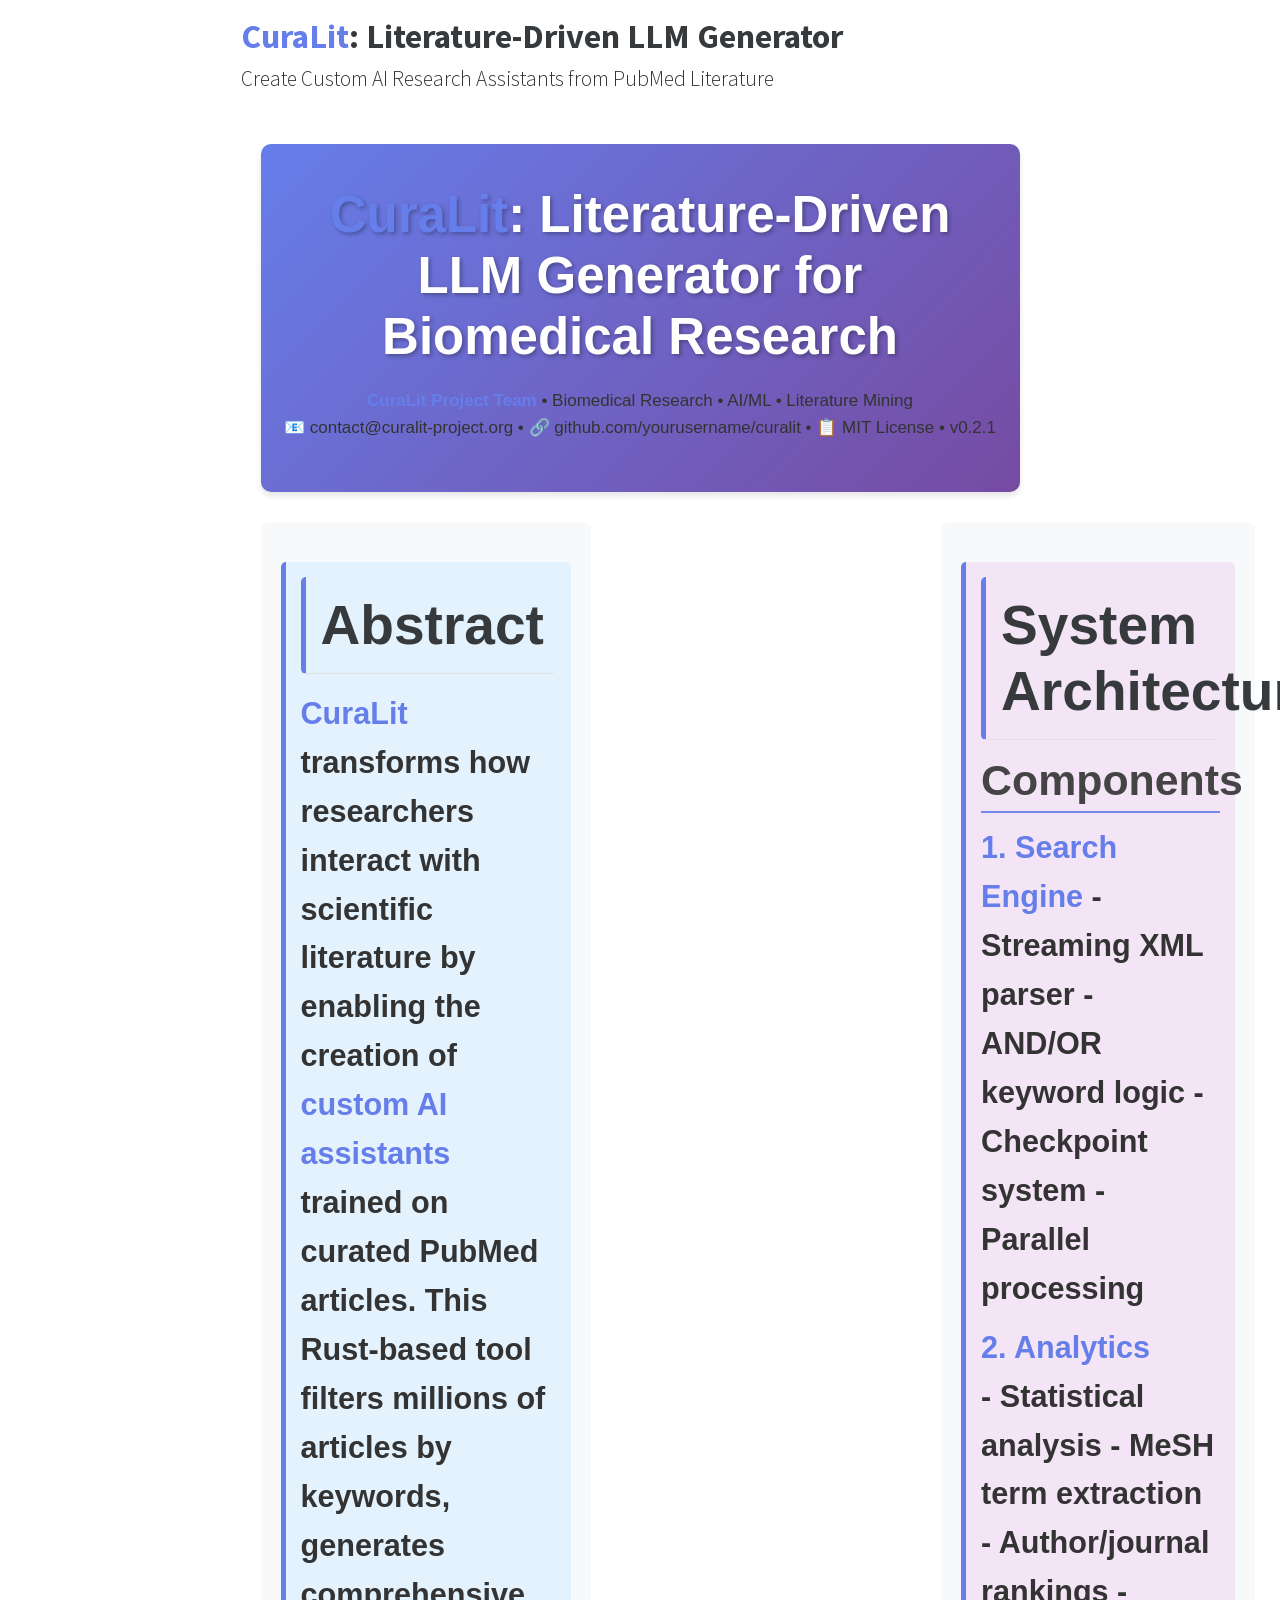
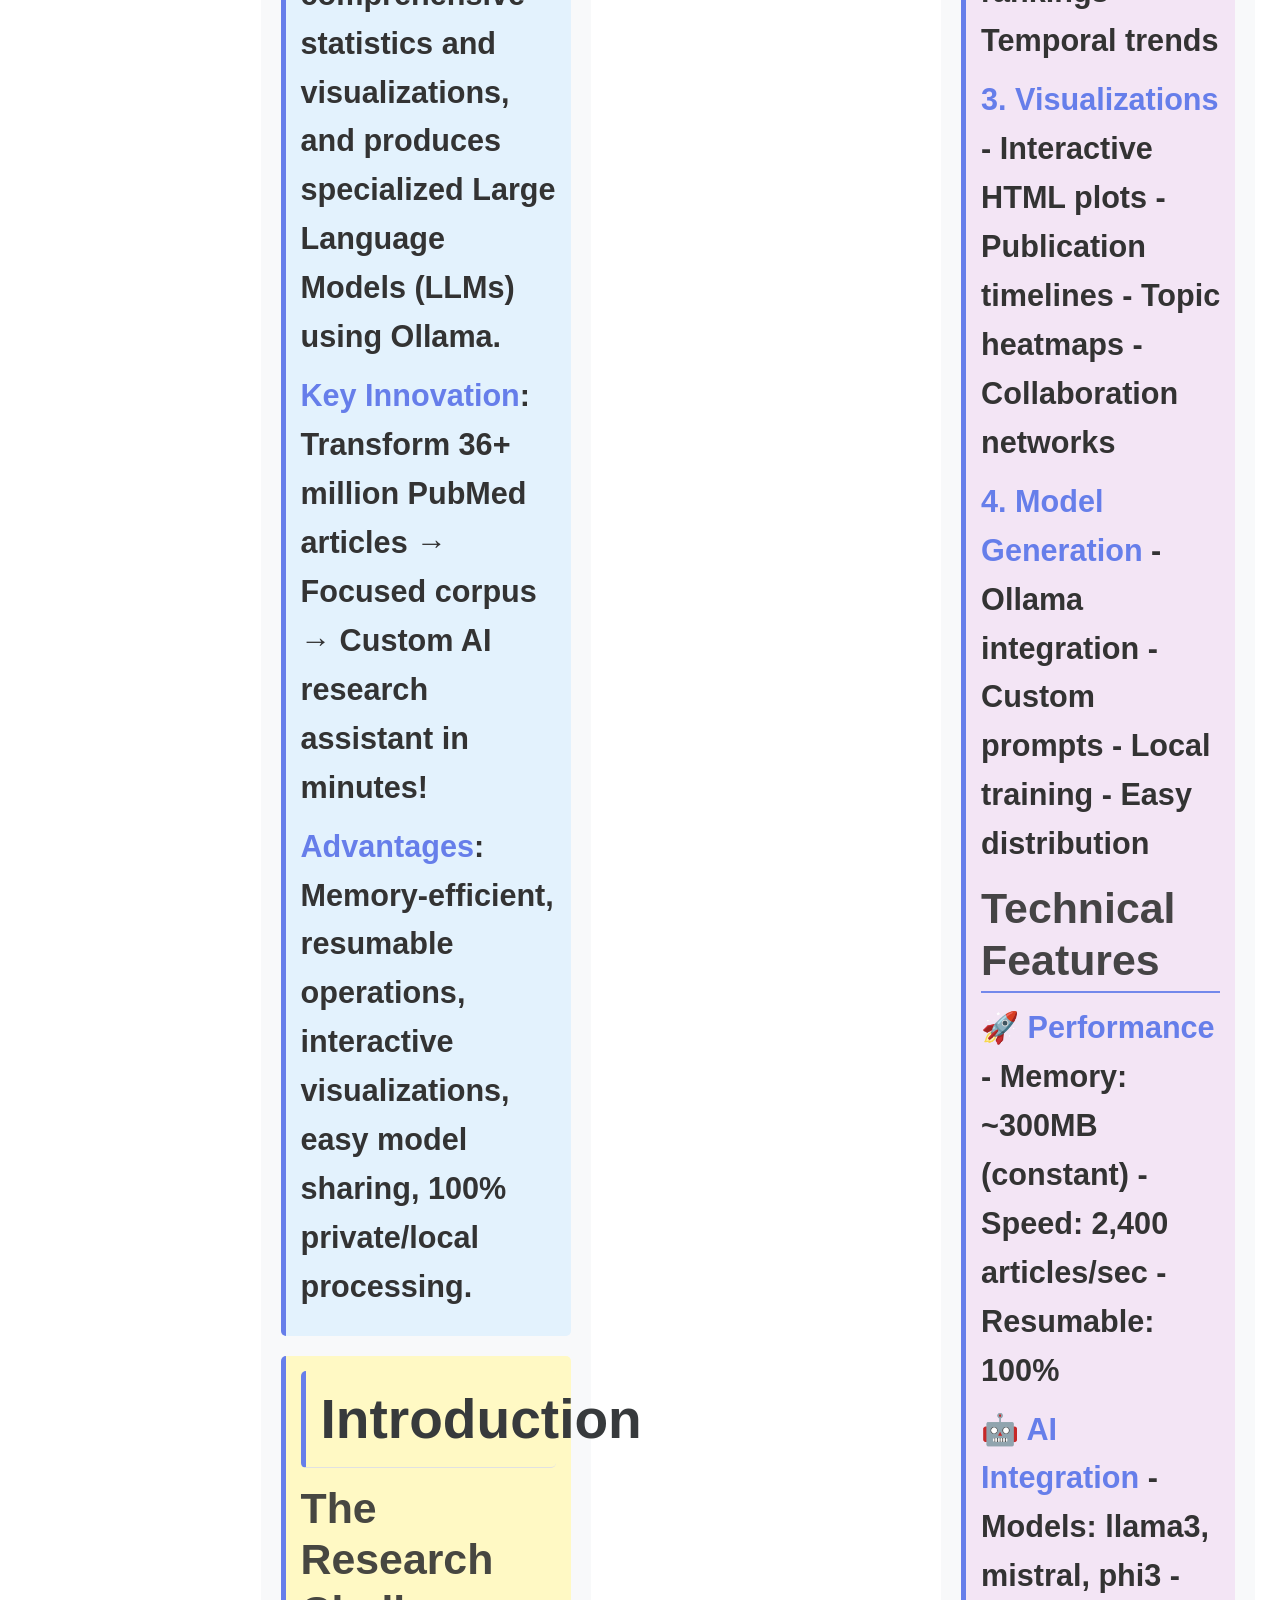
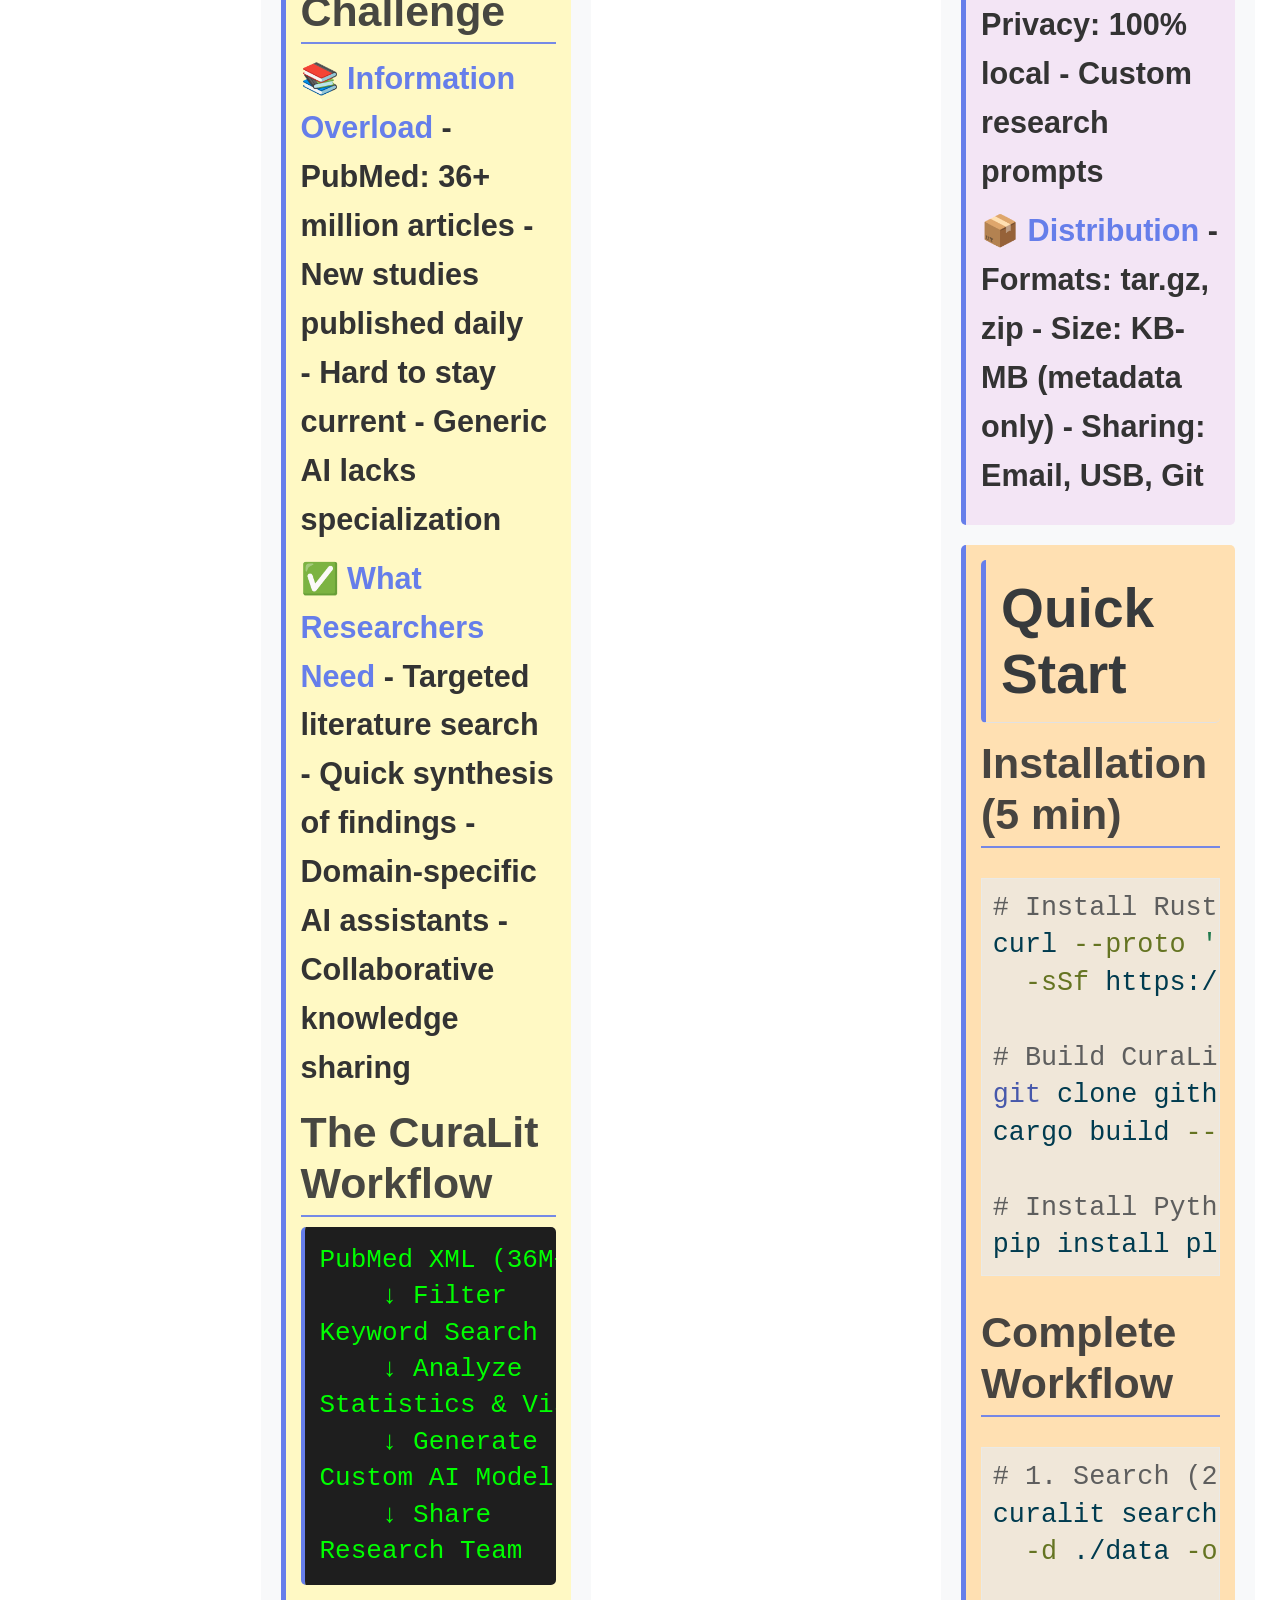
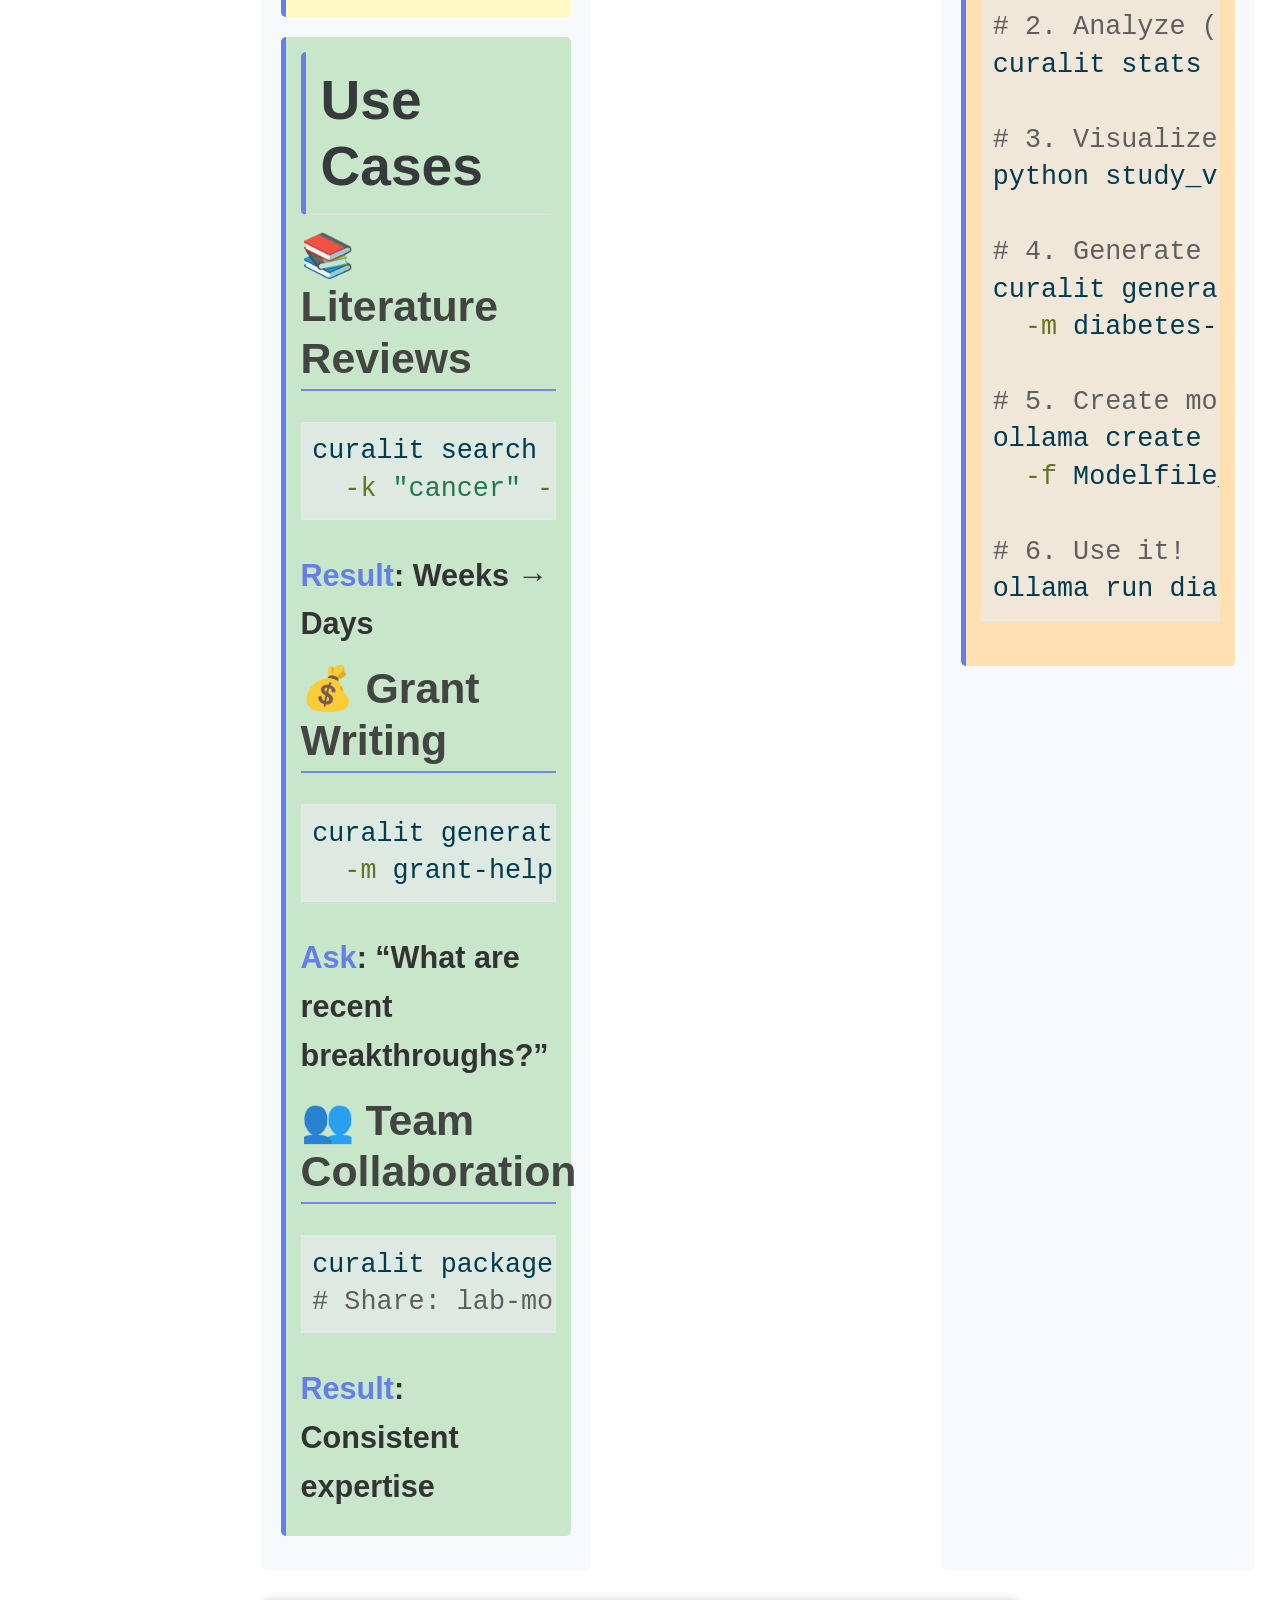
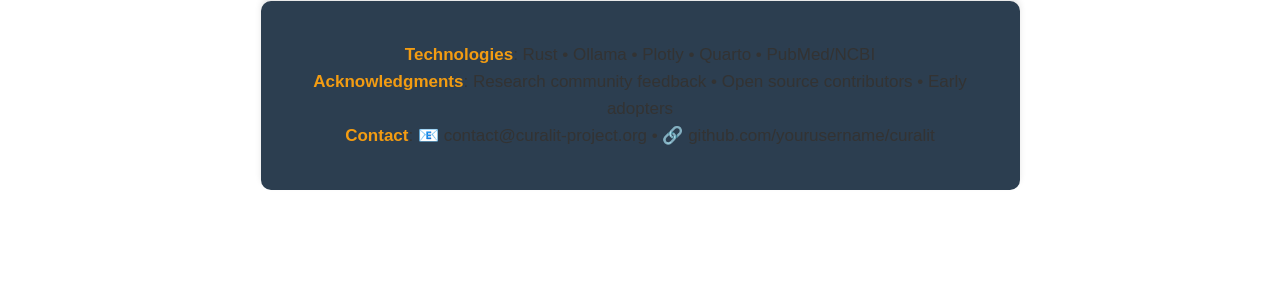
==== docs/quarto/poster/poster-html.html @ 43b91ccd "add poster and presentation in html" ====
<!DOCTYPE html>
<html xmlns="http://www.w3.org/1999/xhtml" lang="en" xml:lang="en"><head>

<meta charset="utf-8">
<meta name="generator" content="quarto-1.8.27">

<meta name="viewport" content="width=device-width, initial-scale=1.0, user-scalable=yes">


<title>CuraLit: Literature-Driven LLM Generator</title>
<style>
code{white-space: pre-wrap;}
span.smallcaps{font-variant: small-caps;}
div.columns{display: flex; gap: min(4vw, 1.5em);}
div.column{flex: auto; overflow-x: auto;}
div.hanging-indent{margin-left: 1.5em; text-indent: -1.5em;}
ul.task-list{list-style: none;}
ul.task-list li input[type="checkbox"] {
width: 0.8em;
margin: 0 0.8em 0.2em -1em;  vertical-align: middle;
}

html { -webkit-text-size-adjust: 100%; }
pre > code.sourceCode { white-space: pre; position: relative; }
pre > code.sourceCode > span { display: inline-block; line-height: 1.25; }
pre > code.sourceCode > span:empty { height: 1.2em; }
.sourceCode { overflow: visible; }
code.sourceCode > span { color: inherit; text-decoration: inherit; }
div.sourceCode { margin: 1em 0; }
pre.sourceCode { margin: 0; }
@media screen {
div.sourceCode { overflow: auto; }
}
@media print {
pre > code.sourceCode { white-space: pre-wrap; }
pre > code.sourceCode > span { text-indent: -5em; padding-left: 5em; }
}
pre.numberSource code
{ counter-reset: source-line 0; }
pre.numberSource code > span
{ position: relative; left: -4em; counter-increment: source-line; }
pre.numberSource code > span > a:first-child::before
{ content: counter(source-line);
position: relative; left: -1em; text-align: right; vertical-align: baseline;
border: none; display: inline-block;
-webkit-touch-callout: none; -webkit-user-select: none;
-khtml-user-select: none; -moz-user-select: none;
-ms-user-select: none; user-select: none;
padding: 0 4px; width: 4em;
}
pre.numberSource { margin-left: 3em; padding-left: 4px; }
div.sourceCode
{ }
@media screen {
pre > code.sourceCode > span > a:first-child::before { text-decoration: underline; }
}
</style>


<script>/*!
 * clipboard.js v2.0.11
 * https://clipboardjs.com/
 *
 * Licensed MIT © Zeno Rocha
 */
!function(t,e){"object"==typeof exports&&"object"==typeof module?module.exports=e():"function"==typeof define&&define.amd?define([],e):"object"==typeof exports?exports.ClipboardJS=e():t.ClipboardJS=e()}(this,function(){return n={686:function(t,e,n){"use strict";n.d(e,{default:function(){return b}});var e=n(279),i=n.n(e),e=n(370),u=n.n(e),e=n(817),r=n.n(e);function c(t){try{return document.execCommand(t)}catch(t){return}}var a=function(t){t=r()(t);return c("cut"),t};function o(t,e){var n,o,t=(n=t,o="rtl"===document.documentElement.getAttribute("dir"),(t=document.createElement("textarea")).style.fontSize="12pt",t.style.border="0",t.style.padding="0",t.style.margin="0",t.style.position="absolute",t.style[o?"right":"left"]="-9999px",o=window.pageYOffset||document.documentElement.scrollTop,t.style.top="".concat(o,"px"),t.setAttribute("readonly",""),t.value=n,t);return e.container.appendChild(t),e=r()(t),c("copy"),t.remove(),e}var f=function(t){var e=1<arguments.length&&void 0!==arguments[1]?arguments[1]:{container:document.body},n="";return"string"==typeof t?n=o(t,e):t instanceof HTMLInputElement&&!["text","search","url","tel","password"].includes(null==t?void 0:t.type)?n=o(t.value,e):(n=r()(t),c("copy")),n};function l(t){return(l="function"==typeof Symbol&&"symbol"==typeof Symbol.iterator?function(t){return typeof t}:function(t){return t&&"function"==typeof Symbol&&t.constructor===Symbol&&t!==Symbol.prototype?"symbol":typeof t})(t)}var s=function(){var t=0<arguments.length&&void 0!==arguments[0]?arguments[0]:{},e=t.action,n=void 0===e?"copy":e,o=t.container,e=t.target,t=t.text;if("copy"!==n&&"cut"!==n)throw new Error('Invalid "action" value, use either "copy" or "cut"');if(void 0!==e){if(!e||"object"!==l(e)||1!==e.nodeType)throw new Error('Invalid "target" value, use a valid Element');if("copy"===n&&e.hasAttribute("disabled"))throw new Error('Invalid "target" attribute. Please use "readonly" instead of "disabled" attribute');if("cut"===n&&(e.hasAttribute("readonly")||e.hasAttribute("disabled")))throw new Error('Invalid "target" attribute. You can\'t cut text from elements with "readonly" or "disabled" attributes')}return t?f(t,{container:o}):e?"cut"===n?a(e):f(e,{container:o}):void 0};function p(t){return(p="function"==typeof Symbol&&"symbol"==typeof Symbol.iterator?function(t){return typeof t}:function(t){return t&&"function"==typeof Symbol&&t.constructor===Symbol&&t!==Symbol.prototype?"symbol":typeof t})(t)}function d(t,e){for(var n=0;n<e.length;n++){var o=e[n];o.enumerable=o.enumerable||!1,o.configurable=!0,"value"in o&&(o.writable=!0),Object.defineProperty(t,o.key,o)}}function y(t,e){return(y=Object.setPrototypeOf||function(t,e){return t.__proto__=e,t})(t,e)}function h(n){var o=function(){if("undefined"==typeof Reflect||!Reflect.construct)return!1;if(Reflect.construct.sham)return!1;if("function"==typeof Proxy)return!0;try{return Date.prototype.toString.call(Reflect.construct(Date,[],function(){})),!0}catch(t){return!1}}();return function(){var t,e=v(n);return t=o?(t=v(this).constructor,Reflect.construct(e,arguments,t)):e.apply(this,arguments),e=this,!(t=t)||"object"!==p(t)&&"function"!=typeof t?function(t){if(void 0!==t)return t;throw new ReferenceError("this hasn't been initialised - super() hasn't been called")}(e):t}}function v(t){return(v=Object.setPrototypeOf?Object.getPrototypeOf:function(t){return t.__proto__||Object.getPrototypeOf(t)})(t)}function m(t,e){t="data-clipboard-".concat(t);if(e.hasAttribute(t))return e.getAttribute(t)}var b=function(){!function(t,e){if("function"!=typeof e&&null!==e)throw new TypeError("Super expression must either be null or a function");t.prototype=Object.create(e&&e.prototype,{constructor:{value:t,writable:!0,configurable:!0}}),e&&y(t,e)}(r,i());var t,e,n,o=h(r);function r(t,e){var n;return function(t){if(!(t instanceof r))throw new TypeError("Cannot call a class as a function")}(this),(n=o.call(this)).resolveOptions(e),n.listenClick(t),n}return t=r,n=[{key:"copy",value:function(t){var e=1<arguments.length&&void 0!==arguments[1]?arguments[1]:{container:document.body};return f(t,e)}},{key:"cut",value:function(t){return a(t)}},{key:"isSupported",value:function(){var t=0<arguments.length&&void 0!==arguments[0]?arguments[0]:["copy","cut"],t="string"==typeof t?[t]:t,e=!!document.queryCommandSupported;return t.forEach(function(t){e=e&&!!document.queryCommandSupported(t)}),e}}],(e=[{key:"resolveOptions",value:function(){var t=0<arguments.length&&void 0!==arguments[0]?arguments[0]:{};this.action="function"==typeof t.action?t.action:this.defaultAction,this.target="function"==typeof t.target?t.target:this.defaultTarget,this.text="function"==typeof t.text?t.text:this.defaultText,this.container="object"===p(t.container)?t.container:document.body}},{key:"listenClick",value:function(t){var e=this;this.listener=u()(t,"click",function(t){return e.onClick(t)})}},{key:"onClick",value:function(t){var e=t.delegateTarget||t.currentTarget,n=this.action(e)||"copy",t=s({action:n,container:this.container,target:this.target(e),text:this.text(e)});this.emit(t?"success":"error",{action:n,text:t,trigger:e,clearSelection:function(){e&&e.focus(),window.getSelection().removeAllRanges()}})}},{key:"defaultAction",value:function(t){return m("action",t)}},{key:"defaultTarget",value:function(t){t=m("target",t);if(t)return document.querySelector(t)}},{key:"defaultText",value:function(t){return m("text",t)}},{key:"destroy",value:function(){this.listener.destroy()}}])&&d(t.prototype,e),n&&d(t,n),r}()},828:function(t){var e;"undefined"==typeof Element||Element.prototype.matches||((e=Element.prototype).matches=e.matchesSelector||e.mozMatchesSelector||e.msMatchesSelector||e.oMatchesSelector||e.webkitMatchesSelector),t.exports=function(t,e){for(;t&&9!==t.nodeType;){if("function"==typeof t.matches&&t.matches(e))return t;t=t.parentNode}}},438:function(t,e,n){var u=n(828);function i(t,e,n,o,r){var i=function(e,n,t,o){return function(t){t.delegateTarget=u(t.target,n),t.delegateTarget&&o.call(e,t)}}.apply(this,arguments);return t.addEventListener(n,i,r),{destroy:function(){t.removeEventListener(n,i,r)}}}t.exports=function(t,e,n,o,r){return"function"==typeof t.addEventListener?i.apply(null,arguments):"function"==typeof n?i.bind(null,document).apply(null,arguments):("string"==typeof t&&(t=document.querySelectorAll(t)),Array.prototype.map.call(t,function(t){return i(t,e,n,o,r)}))}},879:function(t,n){n.node=function(t){return void 0!==t&&t instanceof HTMLElement&&1===t.nodeType},n.nodeList=function(t){var e=Object.prototype.toString.call(t);return void 0!==t&&("[object NodeList]"===e||"[object HTMLCollection]"===e)&&"length"in t&&(0===t.length||n.node(t[0]))},n.string=function(t){return"string"==typeof t||t instanceof String},n.fn=function(t){return"[object Function]"===Object.prototype.toString.call(t)}},370:function(t,e,n){var f=n(879),l=n(438);t.exports=function(t,e,n){if(!t&&!e&&!n)throw new Error("Missing required arguments");if(!f.string(e))throw new TypeError("Second argument must be a String");if(!f.fn(n))throw new TypeError("Third argument must be a Function");if(f.node(t))return c=e,a=n,(u=t).addEventListener(c,a),{destroy:function(){u.removeEventListener(c,a)}};if(f.nodeList(t))return o=t,r=e,i=n,Array.prototype.forEach.call(o,function(t){t.addEventListener(r,i)}),{destroy:function(){Array.prototype.forEach.call(o,function(t){t.removeEventListener(r,i)})}};if(f.string(t))return t=t,e=e,n=n,l(document.body,t,e,n);throw new TypeError("First argument must be a String, HTMLElement, HTMLCollection, or NodeList");var o,r,i,u,c,a}},817:function(t){t.exports=function(t){var e,n="SELECT"===t.nodeName?(t.focus(),t.value):"INPUT"===t.nodeName||"TEXTAREA"===t.nodeName?((e=t.hasAttribute("readonly"))||t.setAttribute("readonly",""),t.select(),t.setSelectionRange(0,t.value.length),e||t.removeAttribute("readonly"),t.value):(t.hasAttribute("contenteditable")&&t.focus(),n=window.getSelection(),(e=document.createRange()).selectNodeContents(t),n.removeAllRanges(),n.addRange(e),n.toString());return n}},279:function(t){function e(){}e.prototype={on:function(t,e,n){var o=this.e||(this.e={});return(o[t]||(o[t]=[])).push({fn:e,ctx:n}),this},once:function(t,e,n){var o=this;function r(){o.off(t,r),e.apply(n,arguments)}return r._=e,this.on(t,r,n)},emit:function(t){for(var e=[].slice.call(arguments,1),n=((this.e||(this.e={}))[t]||[]).slice(),o=0,r=n.length;o<r;o++)n[o].fn.apply(n[o].ctx,e);return this},off:function(t,e){var n=this.e||(this.e={}),o=n[t],r=[];if(o&&e)for(var i=0,u=o.length;i<u;i++)o[i].fn!==e&&o[i].fn._!==e&&r.push(o[i]);return r.length?n[t]=r:delete n[t],this}},t.exports=e,t.exports.TinyEmitter=e}},r={},o.n=function(t){var e=t&&t.__esModule?function(){return t.default}:function(){return t};return o.d(e,{a:e}),e},o.d=function(t,e){for(var n in e)o.o(e,n)&&!o.o(t,n)&&Object.defineProperty(t,n,{enumerable:!0,get:e[n]})},o.o=function(t,e){return Object.prototype.hasOwnProperty.call(t,e)},o(686).default;function o(t){if(r[t])return r[t].exports;var e=r[t]={exports:{}};return n[t](e,e.exports,o),e.exports}var n,r});</script>
<script src="[data-uri]" type="module"></script>
<script src="[data-uri]" type="module"></script>
<script src="[data-uri]" type="module"></script>
<script>/**
 * @popperjs/core v2.11.7 - MIT License
 */

!function(e,t){"object"==typeof exports&&"undefined"!=typeof module?t(exports):"function"==typeof define&&define.amd?define(["exports"],t):t((e="undefined"!=typeof globalThis?globalThis:e||self).Popper={})}(this,(function(e){"use strict";function t(e){if(null==e)return window;if("[object Window]"!==e.toString()){var t=e.ownerDocument;return t&&t.defaultView||window}return e}function n(e){return e instanceof t(e).Element||e instanceof Element}function r(e){return e instanceof t(e).HTMLElement||e instanceof HTMLElement}function o(e){return"undefined"!=typeof ShadowRoot&&(e instanceof t(e).ShadowRoot||e instanceof ShadowRoot)}var i=Math.max,a=Math.min,s=Math.round;function f(){var e=navigator.userAgentData;return null!=e&&e.brands&&Array.isArray(e.brands)?e.brands.map((function(e){return e.brand+"/"+e.version})).join(" "):navigator.userAgent}function c(){return!/^((?!chrome|android).)*safari/i.test(f())}function p(e,o,i){void 0===o&&(o=!1),void 0===i&&(i=!1);var a=e.getBoundingClientRect(),f=1,p=1;o&&r(e)&&(f=e.offsetWidth>0&&s(a.width)/e.offsetWidth||1,p=e.offsetHeight>0&&s(a.height)/e.offsetHeight||1);var u=(n(e)?t(e):window).visualViewport,l=!c()&&i,d=(a.left+(l&&u?u.offsetLeft:0))/f,h=(a.top+(l&&u?u.offsetTop:0))/p,m=a.width/f,v=a.height/p;return{width:m,height:v,top:h,right:d+m,bottom:h+v,left:d,x:d,y:h}}function u(e){var n=t(e);return{scrollLeft:n.pageXOffset,scrollTop:n.pageYOffset}}function l(e){return e?(e.nodeName||"").toLowerCase():null}function d(e){return((n(e)?e.ownerDocument:e.document)||window.document).documentElement}function h(e){return p(d(e)).left+u(e).scrollLeft}function m(e){return t(e).getComputedStyle(e)}function v(e){var t=m(e),n=t.overflow,r=t.overflowX,o=t.overflowY;return/auto|scroll|overlay|hidden/.test(n+o+r)}function y(e,n,o){void 0===o&&(o=!1);var i,a,f=r(n),c=r(n)&&function(e){var t=e.getBoundingClientRect(),n=s(t.width)/e.offsetWidth||1,r=s(t.height)/e.offsetHeight||1;return 1!==n||1!==r}(n),m=d(n),y=p(e,c,o),g={scrollLeft:0,scrollTop:0},b={x:0,y:0};return(f||!f&&!o)&&(("body"!==l(n)||v(m))&&(g=(i=n)!==t(i)&&r(i)?{scrollLeft:(a=i).scrollLeft,scrollTop:a.scrollTop}:u(i)),r(n)?((b=p(n,!0)).x+=n.clientLeft,b.y+=n.clientTop):m&&(b.x=h(m))),{x:y.left+g.scrollLeft-b.x,y:y.top+g.scrollTop-b.y,width:y.width,height:y.height}}function g(e){var t=p(e),n=e.offsetWidth,r=e.offsetHeight;return Math.abs(t.width-n)<=1&&(n=t.width),Math.abs(t.height-r)<=1&&(r=t.height),{x:e.offsetLeft,y:e.offsetTop,width:n,height:r}}function b(e){return"html"===l(e)?e:e.assignedSlot||e.parentNode||(o(e)?e.host:null)||d(e)}function x(e){return["html","body","#document"].indexOf(l(e))>=0?e.ownerDocument.body:r(e)&&v(e)?e:x(b(e))}function w(e,n){var r;void 0===n&&(n=[]);var o=x(e),i=o===(null==(r=e.ownerDocument)?void 0:r.body),a=t(o),s=i?[a].concat(a.visualViewport||[],v(o)?o:[]):o,f=n.concat(s);return i?f:f.concat(w(b(s)))}function O(e){return["table","td","th"].indexOf(l(e))>=0}function j(e){return r(e)&&"fixed"!==m(e).position?e.offsetParent:null}function E(e){for(var n=t(e),i=j(e);i&&O(i)&&"static"===m(i).position;)i=j(i);return i&&("html"===l(i)||"body"===l(i)&&"static"===m(i).position)?n:i||function(e){var t=/firefox/i.test(f());if(/Trident/i.test(f())&&r(e)&&"fixed"===m(e).position)return null;var n=b(e);for(o(n)&&(n=n.host);r(n)&&["html","body"].indexOf(l(n))<0;){var i=m(n);if("none"!==i.transform||"none"!==i.perspective||"paint"===i.contain||-1!==["transform","perspective"].indexOf(i.willChange)||t&&"filter"===i.willChange||t&&i.filter&&"none"!==i.filter)return n;n=n.parentNode}return null}(e)||n}var D="top",A="bottom",L="right",P="left",M="auto",k=[D,A,L,P],W="start",B="end",H="viewport",T="popper",R=k.reduce((function(e,t){return e.concat([t+"-"+W,t+"-"+B])}),[]),S=[].concat(k,[M]).reduce((function(e,t){return e.concat([t,t+"-"+W,t+"-"+B])}),[]),V=["beforeRead","read","afterRead","beforeMain","main","afterMain","beforeWrite","write","afterWrite"];function q(e){var t=new Map,n=new Set,r=[];function o(e){n.add(e.name),[].concat(e.requires||[],e.requiresIfExists||[]).forEach((function(e){if(!n.has(e)){var r=t.get(e);r&&o(r)}})),r.push(e)}return e.forEach((function(e){t.set(e.name,e)})),e.forEach((function(e){n.has(e.name)||o(e)})),r}function C(e){return e.split("-")[0]}function N(e,t){var n=t.getRootNode&&t.getRootNode();if(e.contains(t))return!0;if(n&&o(n)){var r=t;do{if(r&&e.isSameNode(r))return!0;r=r.parentNode||r.host}while(r)}return!1}function I(e){return Object.assign({},e,{left:e.x,top:e.y,right:e.x+e.width,bottom:e.y+e.height})}function _(e,r,o){return r===H?I(function(e,n){var r=t(e),o=d(e),i=r.visualViewport,a=o.clientWidth,s=o.clientHeight,f=0,p=0;if(i){a=i.width,s=i.height;var u=c();(u||!u&&"fixed"===n)&&(f=i.offsetLeft,p=i.offsetTop)}return{width:a,height:s,x:f+h(e),y:p}}(e,o)):n(r)?function(e,t){var n=p(e,!1,"fixed"===t);return n.top=n.top+e.clientTop,n.left=n.left+e.clientLeft,n.bottom=n.top+e.clientHeight,n.right=n.left+e.clientWidth,n.width=e.clientWidth,n.height=e.clientHeight,n.x=n.left,n.y=n.top,n}(r,o):I(function(e){var t,n=d(e),r=u(e),o=null==(t=e.ownerDocument)?void 0:t.body,a=i(n.scrollWidth,n.clientWidth,o?o.scrollWidth:0,o?o.clientWidth:0),s=i(n.scrollHeight,n.clientHeight,o?o.scrollHeight:0,o?o.clientHeight:0),f=-r.scrollLeft+h(e),c=-r.scrollTop;return"rtl"===m(o||n).direction&&(f+=i(n.clientWidth,o?o.clientWidth:0)-a),{width:a,height:s,x:f,y:c}}(d(e)))}function F(e,t,o,s){var f="clippingParents"===t?function(e){var t=w(b(e)),o=["absolute","fixed"].indexOf(m(e).position)>=0&&r(e)?E(e):e;return n(o)?t.filter((function(e){return n(e)&&N(e,o)&&"body"!==l(e)})):[]}(e):[].concat(t),c=[].concat(f,[o]),p=c[0],u=c.reduce((function(t,n){var r=_(e,n,s);return t.top=i(r.top,t.top),t.right=a(r.right,t.right),t.bottom=a(r.bottom,t.bottom),t.left=i(r.left,t.left),t}),_(e,p,s));return u.width=u.right-u.left,u.height=u.bottom-u.top,u.x=u.left,u.y=u.top,u}function U(e){return e.split("-")[1]}function z(e){return["top","bottom"].indexOf(e)>=0?"x":"y"}function X(e){var t,n=e.reference,r=e.element,o=e.placement,i=o?C(o):null,a=o?U(o):null,s=n.x+n.width/2-r.width/2,f=n.y+n.height/2-r.height/2;switch(i){case D:t={x:s,y:n.y-r.height};break;case A:t={x:s,y:n.y+n.height};break;case L:t={x:n.x+n.width,y:f};break;case P:t={x:n.x-r.width,y:f};break;default:t={x:n.x,y:n.y}}var c=i?z(i):null;if(null!=c){var p="y"===c?"height":"width";switch(a){case W:t[c]=t[c]-(n[p]/2-r[p]/2);break;case B:t[c]=t[c]+(n[p]/2-r[p]/2)}}return t}function Y(e){return Object.assign({},{top:0,right:0,bottom:0,left:0},e)}function G(e,t){return t.reduce((function(t,n){return t[n]=e,t}),{})}function J(e,t){void 0===t&&(t={});var r=t,o=r.placement,i=void 0===o?e.placement:o,a=r.strategy,s=void 0===a?e.strategy:a,f=r.boundary,c=void 0===f?"clippingParents":f,u=r.rootBoundary,l=void 0===u?H:u,h=r.elementContext,m=void 0===h?T:h,v=r.altBoundary,y=void 0!==v&&v,g=r.padding,b=void 0===g?0:g,x=Y("number"!=typeof b?b:G(b,k)),w=m===T?"reference":T,O=e.rects.popper,j=e.elements[y?w:m],E=F(n(j)?j:j.contextElement||d(e.elements.popper),c,l,s),P=p(e.elements.reference),M=X({reference:P,element:O,strategy:"absolute",placement:i}),W=I(Object.assign({},O,M)),B=m===T?W:P,R={top:E.top-B.top+x.top,bottom:B.bottom-E.bottom+x.bottom,left:E.left-B.left+x.left,right:B.right-E.right+x.right},S=e.modifiersData.offset;if(m===T&&S){var V=S[i];Object.keys(R).forEach((function(e){var t=[L,A].indexOf(e)>=0?1:-1,n=[D,A].indexOf(e)>=0?"y":"x";R[e]+=V[n]*t}))}return R}var K={placement:"bottom",modifiers:[],strategy:"absolute"};function Q(){for(var e=arguments.length,t=new Array(e),n=0;n<e;n++)t[n]=arguments[n];return!t.some((function(e){return!(e&&"function"==typeof e.getBoundingClientRect)}))}function Z(e){void 0===e&&(e={});var t=e,r=t.defaultModifiers,o=void 0===r?[]:r,i=t.defaultOptions,a=void 0===i?K:i;return function(e,t,r){void 0===r&&(r=a);var i,s,f={placement:"bottom",orderedModifiers:[],options:Object.assign({},K,a),modifiersData:{},elements:{reference:e,popper:t},attributes:{},styles:{}},c=[],p=!1,u={state:f,setOptions:function(r){var i="function"==typeof r?r(f.options):r;l(),f.options=Object.assign({},a,f.options,i),f.scrollParents={reference:n(e)?w(e):e.contextElement?w(e.contextElement):[],popper:w(t)};var s,p,d=function(e){var t=q(e);return V.reduce((function(e,n){return e.concat(t.filter((function(e){return e.phase===n})))}),[])}((s=[].concat(o,f.options.modifiers),p=s.reduce((function(e,t){var n=e[t.name];return e[t.name]=n?Object.assign({},n,t,{options:Object.assign({},n.options,t.options),data:Object.assign({},n.data,t.data)}):t,e}),{}),Object.keys(p).map((function(e){return p[e]}))));return f.orderedModifiers=d.filter((function(e){return e.enabled})),f.orderedModifiers.forEach((function(e){var t=e.name,n=e.options,r=void 0===n?{}:n,o=e.effect;if("function"==typeof o){var i=o({state:f,name:t,instance:u,options:r}),a=function(){};c.push(i||a)}})),u.update()},forceUpdate:function(){if(!p){var e=f.elements,t=e.reference,n=e.popper;if(Q(t,n)){f.rects={reference:y(t,E(n),"fixed"===f.options.strategy),popper:g(n)},f.reset=!1,f.placement=f.options.placement,f.orderedModifiers.forEach((function(e){return f.modifiersData[e.name]=Object.assign({},e.data)}));for(var r=0;r<f.orderedModifiers.length;r++)if(!0!==f.reset){var o=f.orderedModifiers[r],i=o.fn,a=o.options,s=void 0===a?{}:a,c=o.name;"function"==typeof i&&(f=i({state:f,options:s,name:c,instance:u})||f)}else f.reset=!1,r=-1}}},update:(i=function(){return new Promise((function(e){u.forceUpdate(),e(f)}))},function(){return s||(s=new Promise((function(e){Promise.resolve().then((function(){s=void 0,e(i())}))}))),s}),destroy:function(){l(),p=!0}};if(!Q(e,t))return u;function l(){c.forEach((function(e){return e()})),c=[]}return u.setOptions(r).then((function(e){!p&&r.onFirstUpdate&&r.onFirstUpdate(e)})),u}}var $={passive:!0};var ee={name:"eventListeners",enabled:!0,phase:"write",fn:function(){},effect:function(e){var n=e.state,r=e.instance,o=e.options,i=o.scroll,a=void 0===i||i,s=o.resize,f=void 0===s||s,c=t(n.elements.popper),p=[].concat(n.scrollParents.reference,n.scrollParents.popper);return a&&p.forEach((function(e){e.addEventListener("scroll",r.update,$)})),f&&c.addEventListener("resize",r.update,$),function(){a&&p.forEach((function(e){e.removeEventListener("scroll",r.update,$)})),f&&c.removeEventListener("resize",r.update,$)}},data:{}};var te={name:"popperOffsets",enabled:!0,phase:"read",fn:function(e){var t=e.state,n=e.name;t.modifiersData[n]=X({reference:t.rects.reference,element:t.rects.popper,strategy:"absolute",placement:t.placement})},data:{}},ne={top:"auto",right:"auto",bottom:"auto",left:"auto"};function re(e){var n,r=e.popper,o=e.popperRect,i=e.placement,a=e.variation,f=e.offsets,c=e.position,p=e.gpuAcceleration,u=e.adaptive,l=e.roundOffsets,h=e.isFixed,v=f.x,y=void 0===v?0:v,g=f.y,b=void 0===g?0:g,x="function"==typeof l?l({x:y,y:b}):{x:y,y:b};y=x.x,b=x.y;var w=f.hasOwnProperty("x"),O=f.hasOwnProperty("y"),j=P,M=D,k=window;if(u){var W=E(r),H="clientHeight",T="clientWidth";if(W===t(r)&&"static"!==m(W=d(r)).position&&"absolute"===c&&(H="scrollHeight",T="scrollWidth"),W=W,i===D||(i===P||i===L)&&a===B)M=A,b-=(h&&W===k&&k.visualViewport?k.visualViewport.height:W[H])-o.height,b*=p?1:-1;if(i===P||(i===D||i===A)&&a===B)j=L,y-=(h&&W===k&&k.visualViewport?k.visualViewport.width:W[T])-o.width,y*=p?1:-1}var R,S=Object.assign({position:c},u&&ne),V=!0===l?function(e,t){var n=e.x,r=e.y,o=t.devicePixelRatio||1;return{x:s(n*o)/o||0,y:s(r*o)/o||0}}({x:y,y:b},t(r)):{x:y,y:b};return y=V.x,b=V.y,p?Object.assign({},S,((R={})[M]=O?"0":"",R[j]=w?"0":"",R.transform=(k.devicePixelRatio||1)<=1?"translate("+y+"px, "+b+"px)":"translate3d("+y+"px, "+b+"px, 0)",R)):Object.assign({},S,((n={})[M]=O?b+"px":"",n[j]=w?y+"px":"",n.transform="",n))}var oe={name:"computeStyles",enabled:!0,phase:"beforeWrite",fn:function(e){var t=e.state,n=e.options,r=n.gpuAcceleration,o=void 0===r||r,i=n.adaptive,a=void 0===i||i,s=n.roundOffsets,f=void 0===s||s,c={placement:C(t.placement),variation:U(t.placement),popper:t.elements.popper,popperRect:t.rects.popper,gpuAcceleration:o,isFixed:"fixed"===t.options.strategy};null!=t.modifiersData.popperOffsets&&(t.styles.popper=Object.assign({},t.styles.popper,re(Object.assign({},c,{offsets:t.modifiersData.popperOffsets,position:t.options.strategy,adaptive:a,roundOffsets:f})))),null!=t.modifiersData.arrow&&(t.styles.arrow=Object.assign({},t.styles.arrow,re(Object.assign({},c,{offsets:t.modifiersData.arrow,position:"absolute",adaptive:!1,roundOffsets:f})))),t.attributes.popper=Object.assign({},t.attributes.popper,{"data-popper-placement":t.placement})},data:{}};var ie={name:"applyStyles",enabled:!0,phase:"write",fn:function(e){var t=e.state;Object.keys(t.elements).forEach((function(e){var n=t.styles[e]||{},o=t.attributes[e]||{},i=t.elements[e];r(i)&&l(i)&&(Object.assign(i.style,n),Object.keys(o).forEach((function(e){var t=o[e];!1===t?i.removeAttribute(e):i.setAttribute(e,!0===t?"":t)})))}))},effect:function(e){var t=e.state,n={popper:{position:t.options.strategy,left:"0",top:"0",margin:"0"},arrow:{position:"absolute"},reference:{}};return Object.assign(t.elements.popper.style,n.popper),t.styles=n,t.elements.arrow&&Object.assign(t.elements.arrow.style,n.arrow),function(){Object.keys(t.elements).forEach((function(e){var o=t.elements[e],i=t.attributes[e]||{},a=Object.keys(t.styles.hasOwnProperty(e)?t.styles[e]:n[e]).reduce((function(e,t){return e[t]="",e}),{});r(o)&&l(o)&&(Object.assign(o.style,a),Object.keys(i).forEach((function(e){o.removeAttribute(e)})))}))}},requires:["computeStyles"]};var ae={name:"offset",enabled:!0,phase:"main",requires:["popperOffsets"],fn:function(e){var t=e.state,n=e.options,r=e.name,o=n.offset,i=void 0===o?[0,0]:o,a=S.reduce((function(e,n){return e[n]=function(e,t,n){var r=C(e),o=[P,D].indexOf(r)>=0?-1:1,i="function"==typeof n?n(Object.assign({},t,{placement:e})):n,a=i[0],s=i[1];return a=a||0,s=(s||0)*o,[P,L].indexOf(r)>=0?{x:s,y:a}:{x:a,y:s}}(n,t.rects,i),e}),{}),s=a[t.placement],f=s.x,c=s.y;null!=t.modifiersData.popperOffsets&&(t.modifiersData.popperOffsets.x+=f,t.modifiersData.popperOffsets.y+=c),t.modifiersData[r]=a}},se={left:"right",right:"left",bottom:"top",top:"bottom"};function fe(e){return e.replace(/left|right|bottom|top/g,(function(e){return se[e]}))}var ce={start:"end",end:"start"};function pe(e){return e.replace(/start|end/g,(function(e){return ce[e]}))}function ue(e,t){void 0===t&&(t={});var n=t,r=n.placement,o=n.boundary,i=n.rootBoundary,a=n.padding,s=n.flipVariations,f=n.allowedAutoPlacements,c=void 0===f?S:f,p=U(r),u=p?s?R:R.filter((function(e){return U(e)===p})):k,l=u.filter((function(e){return c.indexOf(e)>=0}));0===l.length&&(l=u);var d=l.reduce((function(t,n){return t[n]=J(e,{placement:n,boundary:o,rootBoundary:i,padding:a})[C(n)],t}),{});return Object.keys(d).sort((function(e,t){return d[e]-d[t]}))}var le={name:"flip",enabled:!0,phase:"main",fn:function(e){var t=e.state,n=e.options,r=e.name;if(!t.modifiersData[r]._skip){for(var o=n.mainAxis,i=void 0===o||o,a=n.altAxis,s=void 0===a||a,f=n.fallbackPlacements,c=n.padding,p=n.boundary,u=n.rootBoundary,l=n.altBoundary,d=n.flipVariations,h=void 0===d||d,m=n.allowedAutoPlacements,v=t.options.placement,y=C(v),g=f||(y===v||!h?[fe(v)]:function(e){if(C(e)===M)return[];var t=fe(e);return[pe(e),t,pe(t)]}(v)),b=[v].concat(g).reduce((function(e,n){return e.concat(C(n)===M?ue(t,{placement:n,boundary:p,rootBoundary:u,padding:c,flipVariations:h,allowedAutoPlacements:m}):n)}),[]),x=t.rects.reference,w=t.rects.popper,O=new Map,j=!0,E=b[0],k=0;k<b.length;k++){var B=b[k],H=C(B),T=U(B)===W,R=[D,A].indexOf(H)>=0,S=R?"width":"height",V=J(t,{placement:B,boundary:p,rootBoundary:u,altBoundary:l,padding:c}),q=R?T?L:P:T?A:D;x[S]>w[S]&&(q=fe(q));var N=fe(q),I=[];if(i&&I.push(V[H]<=0),s&&I.push(V[q]<=0,V[N]<=0),I.every((function(e){return e}))){E=B,j=!1;break}O.set(B,I)}if(j)for(var _=function(e){var t=b.find((function(t){var n=O.get(t);if(n)return n.slice(0,e).every((function(e){return e}))}));if(t)return E=t,"break"},F=h?3:1;F>0;F--){if("break"===_(F))break}t.placement!==E&&(t.modifiersData[r]._skip=!0,t.placement=E,t.reset=!0)}},requiresIfExists:["offset"],data:{_skip:!1}};function de(e,t,n){return i(e,a(t,n))}var he={name:"preventOverflow",enabled:!0,phase:"main",fn:function(e){var t=e.state,n=e.options,r=e.name,o=n.mainAxis,s=void 0===o||o,f=n.altAxis,c=void 0!==f&&f,p=n.boundary,u=n.rootBoundary,l=n.altBoundary,d=n.padding,h=n.tether,m=void 0===h||h,v=n.tetherOffset,y=void 0===v?0:v,b=J(t,{boundary:p,rootBoundary:u,padding:d,altBoundary:l}),x=C(t.placement),w=U(t.placement),O=!w,j=z(x),M="x"===j?"y":"x",k=t.modifiersData.popperOffsets,B=t.rects.reference,H=t.rects.popper,T="function"==typeof y?y(Object.assign({},t.rects,{placement:t.placement})):y,R="number"==typeof T?{mainAxis:T,altAxis:T}:Object.assign({mainAxis:0,altAxis:0},T),S=t.modifiersData.offset?t.modifiersData.offset[t.placement]:null,V={x:0,y:0};if(k){if(s){var q,N="y"===j?D:P,I="y"===j?A:L,_="y"===j?"height":"width",F=k[j],X=F+b[N],Y=F-b[I],G=m?-H[_]/2:0,K=w===W?B[_]:H[_],Q=w===W?-H[_]:-B[_],Z=t.elements.arrow,$=m&&Z?g(Z):{width:0,height:0},ee=t.modifiersData["arrow#persistent"]?t.modifiersData["arrow#persistent"].padding:{top:0,right:0,bottom:0,left:0},te=ee[N],ne=ee[I],re=de(0,B[_],$[_]),oe=O?B[_]/2-G-re-te-R.mainAxis:K-re-te-R.mainAxis,ie=O?-B[_]/2+G+re+ne+R.mainAxis:Q+re+ne+R.mainAxis,ae=t.elements.arrow&&E(t.elements.arrow),se=ae?"y"===j?ae.clientTop||0:ae.clientLeft||0:0,fe=null!=(q=null==S?void 0:S[j])?q:0,ce=F+ie-fe,pe=de(m?a(X,F+oe-fe-se):X,F,m?i(Y,ce):Y);k[j]=pe,V[j]=pe-F}if(c){var ue,le="x"===j?D:P,he="x"===j?A:L,me=k[M],ve="y"===M?"height":"width",ye=me+b[le],ge=me-b[he],be=-1!==[D,P].indexOf(x),xe=null!=(ue=null==S?void 0:S[M])?ue:0,we=be?ye:me-B[ve]-H[ve]-xe+R.altAxis,Oe=be?me+B[ve]+H[ve]-xe-R.altAxis:ge,je=m&&be?function(e,t,n){var r=de(e,t,n);return r>n?n:r}(we,me,Oe):de(m?we:ye,me,m?Oe:ge);k[M]=je,V[M]=je-me}t.modifiersData[r]=V}},requiresIfExists:["offset"]};var me={name:"arrow",enabled:!0,phase:"main",fn:function(e){var t,n=e.state,r=e.name,o=e.options,i=n.elements.arrow,a=n.modifiersData.popperOffsets,s=C(n.placement),f=z(s),c=[P,L].indexOf(s)>=0?"height":"width";if(i&&a){var p=function(e,t){return Y("number"!=typeof(e="function"==typeof e?e(Object.assign({},t.rects,{placement:t.placement})):e)?e:G(e,k))}(o.padding,n),u=g(i),l="y"===f?D:P,d="y"===f?A:L,h=n.rects.reference[c]+n.rects.reference[f]-a[f]-n.rects.popper[c],m=a[f]-n.rects.reference[f],v=E(i),y=v?"y"===f?v.clientHeight||0:v.clientWidth||0:0,b=h/2-m/2,x=p[l],w=y-u[c]-p[d],O=y/2-u[c]/2+b,j=de(x,O,w),M=f;n.modifiersData[r]=((t={})[M]=j,t.centerOffset=j-O,t)}},effect:function(e){var t=e.state,n=e.options.element,r=void 0===n?"[data-popper-arrow]":n;null!=r&&("string"!=typeof r||(r=t.elements.popper.querySelector(r)))&&N(t.elements.popper,r)&&(t.elements.arrow=r)},requires:["popperOffsets"],requiresIfExists:["preventOverflow"]};function ve(e,t,n){return void 0===n&&(n={x:0,y:0}),{top:e.top-t.height-n.y,right:e.right-t.width+n.x,bottom:e.bottom-t.height+n.y,left:e.left-t.width-n.x}}function ye(e){return[D,L,A,P].some((function(t){return e[t]>=0}))}var ge={name:"hide",enabled:!0,phase:"main",requiresIfExists:["preventOverflow"],fn:function(e){var t=e.state,n=e.name,r=t.rects.reference,o=t.rects.popper,i=t.modifiersData.preventOverflow,a=J(t,{elementContext:"reference"}),s=J(t,{altBoundary:!0}),f=ve(a,r),c=ve(s,o,i),p=ye(f),u=ye(c);t.modifiersData[n]={referenceClippingOffsets:f,popperEscapeOffsets:c,isReferenceHidden:p,hasPopperEscaped:u},t.attributes.popper=Object.assign({},t.attributes.popper,{"data-popper-reference-hidden":p,"data-popper-escaped":u})}},be=Z({defaultModifiers:[ee,te,oe,ie]}),xe=[ee,te,oe,ie,ae,le,he,me,ge],we=Z({defaultModifiers:xe});e.applyStyles=ie,e.arrow=me,e.computeStyles=oe,e.createPopper=we,e.createPopperLite=be,e.defaultModifiers=xe,e.detectOverflow=J,e.eventListeners=ee,e.flip=le,e.hide=ge,e.offset=ae,e.popperGenerator=Z,e.popperOffsets=te,e.preventOverflow=he,Object.defineProperty(e,"__esModule",{value:!0})}));

</script>
<script>!function(e,t){"object"==typeof exports&&"undefined"!=typeof module?module.exports=t(require("@popperjs/core")):"function"==typeof define&&define.amd?define(["@popperjs/core"],t):(e=e||self).tippy=t(e.Popper)}(this,(function(e){"use strict";var t={passive:!0,capture:!0},n=function(){return document.body};function r(e,t,n){if(Array.isArray(e)){var r=e[t];return null==r?Array.isArray(n)?n[t]:n:r}return e}function o(e,t){var n={}.toString.call(e);return 0===n.indexOf("[object")&&n.indexOf(t+"]")>-1}function i(e,t){return"function"==typeof e?e.apply(void 0,t):e}function a(e,t){return 0===t?e:function(r){clearTimeout(n),n=setTimeout((function(){e(r)}),t)};var n}function s(e,t){var n=Object.assign({},e);return t.forEach((function(e){delete n[e]})),n}function u(e){return[].concat(e)}function c(e,t){-1===e.indexOf(t)&&e.push(t)}function p(e){return e.split("-")[0]}function f(e){return[].slice.call(e)}function l(e){return Object.keys(e).reduce((function(t,n){return void 0!==e[n]&&(t[n]=e[n]),t}),{})}function d(){return document.createElement("div")}function v(e){return["Element","Fragment"].some((function(t){return o(e,t)}))}function m(e){return o(e,"MouseEvent")}function g(e){return!(!e||!e._tippy||e._tippy.reference!==e)}function h(e){return v(e)?[e]:function(e){return o(e,"NodeList")}(e)?f(e):Array.isArray(e)?e:f(document.querySelectorAll(e))}function b(e,t){e.forEach((function(e){e&&(e.style.transitionDuration=t+"ms")}))}function y(e,t){e.forEach((function(e){e&&e.setAttribute("data-state",t)}))}function w(e){var t,n=u(e)[0];return null!=n&&null!=(t=n.ownerDocument)&&t.body?n.ownerDocument:document}function E(e,t,n){var r=t+"EventListener";["transitionend","webkitTransitionEnd"].forEach((function(t){e[r](t,n)}))}function O(e,t){for(var n=t;n;){var r;if(e.contains(n))return!0;n=null==n.getRootNode||null==(r=n.getRootNode())?void 0:r.host}return!1}var x={isTouch:!1},C=0;function T(){x.isTouch||(x.isTouch=!0,window.performance&&document.addEventListener("mousemove",A))}function A(){var e=performance.now();e-C<20&&(x.isTouch=!1,document.removeEventListener("mousemove",A)),C=e}function L(){var e=document.activeElement;if(g(e)){var t=e._tippy;e.blur&&!t.state.isVisible&&e.blur()}}var D=!!("undefined"!=typeof window&&"undefined"!=typeof document)&&!!window.msCrypto,R=Object.assign({appendTo:n,aria:{content:"auto",expanded:"auto"},delay:0,duration:[300,250],getReferenceClientRect:null,hideOnClick:!0,ignoreAttributes:!1,interactive:!1,interactiveBorder:2,interactiveDebounce:0,moveTransition:"",offset:[0,10],onAfterUpdate:function(){},onBeforeUpdate:function(){},onCreate:function(){},onDestroy:function(){},onHidden:function(){},onHide:function(){},onMount:function(){},onShow:function(){},onShown:function(){},onTrigger:function(){},onUntrigger:function(){},onClickOutside:function(){},placement:"top",plugins:[],popperOptions:{},render:null,showOnCreate:!1,touch:!0,trigger:"mouseenter focus",triggerTarget:null},{animateFill:!1,followCursor:!1,inlinePositioning:!1,sticky:!1},{allowHTML:!1,animation:"fade",arrow:!0,content:"",inertia:!1,maxWidth:350,role:"tooltip",theme:"",zIndex:9999}),k=Object.keys(R);function P(e){var t=(e.plugins||[]).reduce((function(t,n){var r,o=n.name,i=n.defaultValue;o&&(t[o]=void 0!==e[o]?e[o]:null!=(r=R[o])?r:i);return t}),{});return Object.assign({},e,t)}function j(e,t){var n=Object.assign({},t,{content:i(t.content,[e])},t.ignoreAttributes?{}:function(e,t){return(t?Object.keys(P(Object.assign({},R,{plugins:t}))):k).reduce((function(t,n){var r=(e.getAttribute("data-tippy-"+n)||"").trim();if(!r)return t;if("content"===n)t[n]=r;else try{t[n]=JSON.parse(r)}catch(e){t[n]=r}return t}),{})}(e,t.plugins));return n.aria=Object.assign({},R.aria,n.aria),n.aria={expanded:"auto"===n.aria.expanded?t.interactive:n.aria.expanded,content:"auto"===n.aria.content?t.interactive?null:"describedby":n.aria.content},n}function M(e,t){e.innerHTML=t}function V(e){var t=d();return!0===e?t.className="tippy-arrow":(t.className="tippy-svg-arrow",v(e)?t.appendChild(e):M(t,e)),t}function I(e,t){v(t.content)?(M(e,""),e.appendChild(t.content)):"function"!=typeof t.content&&(t.allowHTML?M(e,t.content):e.textContent=t.content)}function S(e){var t=e.firstElementChild,n=f(t.children);return{box:t,content:n.find((function(e){return e.classList.contains("tippy-content")})),arrow:n.find((function(e){return e.classList.contains("tippy-arrow")||e.classList.contains("tippy-svg-arrow")})),backdrop:n.find((function(e){return e.classList.contains("tippy-backdrop")}))}}function N(e){var t=d(),n=d();n.className="tippy-box",n.setAttribute("data-state","hidden"),n.setAttribute("tabindex","-1");var r=d();function o(n,r){var o=S(t),i=o.box,a=o.content,s=o.arrow;r.theme?i.setAttribute("data-theme",r.theme):i.removeAttribute("data-theme"),"string"==typeof r.animation?i.setAttribute("data-animation",r.animation):i.removeAttribute("data-animation"),r.inertia?i.setAttribute("data-inertia",""):i.removeAttribute("data-inertia"),i.style.maxWidth="number"==typeof r.maxWidth?r.maxWidth+"px":r.maxWidth,r.role?i.setAttribute("role",r.role):i.removeAttribute("role"),n.content===r.content&&n.allowHTML===r.allowHTML||I(a,e.props),r.arrow?s?n.arrow!==r.arrow&&(i.removeChild(s),i.appendChild(V(r.arrow))):i.appendChild(V(r.arrow)):s&&i.removeChild(s)}return r.className="tippy-content",r.setAttribute("data-state","hidden"),I(r,e.props),t.appendChild(n),n.appendChild(r),o(e.props,e.props),{popper:t,onUpdate:o}}N.$$tippy=!0;var B=1,H=[],U=[];function _(o,s){var v,g,h,C,T,A,L,k,M=j(o,Object.assign({},R,P(l(s)))),V=!1,I=!1,N=!1,_=!1,F=[],W=a(we,M.interactiveDebounce),X=B++,Y=(k=M.plugins).filter((function(e,t){return k.indexOf(e)===t})),$={id:X,reference:o,popper:d(),popperInstance:null,props:M,state:{isEnabled:!0,isVisible:!1,isDestroyed:!1,isMounted:!1,isShown:!1},plugins:Y,clearDelayTimeouts:function(){clearTimeout(v),clearTimeout(g),cancelAnimationFrame(h)},setProps:function(e){if($.state.isDestroyed)return;ae("onBeforeUpdate",[$,e]),be();var t=$.props,n=j(o,Object.assign({},t,l(e),{ignoreAttributes:!0}));$.props=n,he(),t.interactiveDebounce!==n.interactiveDebounce&&(ce(),W=a(we,n.interactiveDebounce));t.triggerTarget&&!n.triggerTarget?u(t.triggerTarget).forEach((function(e){e.removeAttribute("aria-expanded")})):n.triggerTarget&&o.removeAttribute("aria-expanded");ue(),ie(),J&&J(t,n);$.popperInstance&&(Ce(),Ae().forEach((function(e){requestAnimationFrame(e._tippy.popperInstance.forceUpdate)})));ae("onAfterUpdate",[$,e])},setContent:function(e){$.setProps({content:e})},show:function(){var e=$.state.isVisible,t=$.state.isDestroyed,o=!$.state.isEnabled,a=x.isTouch&&!$.props.touch,s=r($.props.duration,0,R.duration);if(e||t||o||a)return;if(te().hasAttribute("disabled"))return;if(ae("onShow",[$],!1),!1===$.props.onShow($))return;$.state.isVisible=!0,ee()&&(z.style.visibility="visible");ie(),de(),$.state.isMounted||(z.style.transition="none");if(ee()){var u=re(),p=u.box,f=u.content;b([p,f],0)}A=function(){var e;if($.state.isVisible&&!_){if(_=!0,z.offsetHeight,z.style.transition=$.props.moveTransition,ee()&&$.props.animation){var t=re(),n=t.box,r=t.content;b([n,r],s),y([n,r],"visible")}se(),ue(),c(U,$),null==(e=$.popperInstance)||e.forceUpdate(),ae("onMount",[$]),$.props.animation&&ee()&&function(e,t){me(e,t)}(s,(function(){$.state.isShown=!0,ae("onShown",[$])}))}},function(){var e,t=$.props.appendTo,r=te();e=$.props.interactive&&t===n||"parent"===t?r.parentNode:i(t,[r]);e.contains(z)||e.appendChild(z);$.state.isMounted=!0,Ce()}()},hide:function(){var e=!$.state.isVisible,t=$.state.isDestroyed,n=!$.state.isEnabled,o=r($.props.duration,1,R.duration);if(e||t||n)return;if(ae("onHide",[$],!1),!1===$.props.onHide($))return;$.state.isVisible=!1,$.state.isShown=!1,_=!1,V=!1,ee()&&(z.style.visibility="hidden");if(ce(),ve(),ie(!0),ee()){var i=re(),a=i.box,s=i.content;$.props.animation&&(b([a,s],o),y([a,s],"hidden"))}se(),ue(),$.props.animation?ee()&&function(e,t){me(e,(function(){!$.state.isVisible&&z.parentNode&&z.parentNode.contains(z)&&t()}))}(o,$.unmount):$.unmount()},hideWithInteractivity:function(e){ne().addEventListener("mousemove",W),c(H,W),W(e)},enable:function(){$.state.isEnabled=!0},disable:function(){$.hide(),$.state.isEnabled=!1},unmount:function(){$.state.isVisible&&$.hide();if(!$.state.isMounted)return;Te(),Ae().forEach((function(e){e._tippy.unmount()})),z.parentNode&&z.parentNode.removeChild(z);U=U.filter((function(e){return e!==$})),$.state.isMounted=!1,ae("onHidden",[$])},destroy:function(){if($.state.isDestroyed)return;$.clearDelayTimeouts(),$.unmount(),be(),delete o._tippy,$.state.isDestroyed=!0,ae("onDestroy",[$])}};if(!M.render)return $;var q=M.render($),z=q.popper,J=q.onUpdate;z.setAttribute("data-tippy-root",""),z.id="tippy-"+$.id,$.popper=z,o._tippy=$,z._tippy=$;var G=Y.map((function(e){return e.fn($)})),K=o.hasAttribute("aria-expanded");return he(),ue(),ie(),ae("onCreate",[$]),M.showOnCreate&&Le(),z.addEventListener("mouseenter",(function(){$.props.interactive&&$.state.isVisible&&$.clearDelayTimeouts()})),z.addEventListener("mouseleave",(function(){$.props.interactive&&$.props.trigger.indexOf("mouseenter")>=0&&ne().addEventListener("mousemove",W)})),$;function Q(){var e=$.props.touch;return Array.isArray(e)?e:[e,0]}function Z(){return"hold"===Q()[0]}function ee(){var e;return!(null==(e=$.props.render)||!e.$$tippy)}function te(){return L||o}function ne(){var e=te().parentNode;return e?w(e):document}function re(){return S(z)}function oe(e){return $.state.isMounted&&!$.state.isVisible||x.isTouch||C&&"focus"===C.type?0:r($.props.delay,e?0:1,R.delay)}function ie(e){void 0===e&&(e=!1),z.style.pointerEvents=$.props.interactive&&!e?"":"none",z.style.zIndex=""+$.props.zIndex}function ae(e,t,n){var r;(void 0===n&&(n=!0),G.forEach((function(n){n[e]&&n[e].apply(n,t)})),n)&&(r=$.props)[e].apply(r,t)}function se(){var e=$.props.aria;if(e.content){var t="aria-"+e.content,n=z.id;u($.props.triggerTarget||o).forEach((function(e){var r=e.getAttribute(t);if($.state.isVisible)e.setAttribute(t,r?r+" "+n:n);else{var o=r&&r.replace(n,"").trim();o?e.setAttribute(t,o):e.removeAttribute(t)}}))}}function ue(){!K&&$.props.aria.expanded&&u($.props.triggerTarget||o).forEach((function(e){$.props.interactive?e.setAttribute("aria-expanded",$.state.isVisible&&e===te()?"true":"false"):e.removeAttribute("aria-expanded")}))}function ce(){ne().removeEventListener("mousemove",W),H=H.filter((function(e){return e!==W}))}function pe(e){if(!x.isTouch||!N&&"mousedown"!==e.type){var t=e.composedPath&&e.composedPath()[0]||e.target;if(!$.props.interactive||!O(z,t)){if(u($.props.triggerTarget||o).some((function(e){return O(e,t)}))){if(x.isTouch)return;if($.state.isVisible&&$.props.trigger.indexOf("click")>=0)return}else ae("onClickOutside",[$,e]);!0===$.props.hideOnClick&&($.clearDelayTimeouts(),$.hide(),I=!0,setTimeout((function(){I=!1})),$.state.isMounted||ve())}}}function fe(){N=!0}function le(){N=!1}function de(){var e=ne();e.addEventListener("mousedown",pe,!0),e.addEventListener("touchend",pe,t),e.addEventListener("touchstart",le,t),e.addEventListener("touchmove",fe,t)}function ve(){var e=ne();e.removeEventListener("mousedown",pe,!0),e.removeEventListener("touchend",pe,t),e.removeEventListener("touchstart",le,t),e.removeEventListener("touchmove",fe,t)}function me(e,t){var n=re().box;function r(e){e.target===n&&(E(n,"remove",r),t())}if(0===e)return t();E(n,"remove",T),E(n,"add",r),T=r}function ge(e,t,n){void 0===n&&(n=!1),u($.props.triggerTarget||o).forEach((function(r){r.addEventListener(e,t,n),F.push({node:r,eventType:e,handler:t,options:n})}))}function he(){var e;Z()&&(ge("touchstart",ye,{passive:!0}),ge("touchend",Ee,{passive:!0})),(e=$.props.trigger,e.split(/\s+/).filter(Boolean)).forEach((function(e){if("manual"!==e)switch(ge(e,ye),e){case"mouseenter":ge("mouseleave",Ee);break;case"focus":ge(D?"focusout":"blur",Oe);break;case"focusin":ge("focusout",Oe)}}))}function be(){F.forEach((function(e){var t=e.node,n=e.eventType,r=e.handler,o=e.options;t.removeEventListener(n,r,o)})),F=[]}function ye(e){var t,n=!1;if($.state.isEnabled&&!xe(e)&&!I){var r="focus"===(null==(t=C)?void 0:t.type);C=e,L=e.currentTarget,ue(),!$.state.isVisible&&m(e)&&H.forEach((function(t){return t(e)})),"click"===e.type&&($.props.trigger.indexOf("mouseenter")<0||V)&&!1!==$.props.hideOnClick&&$.state.isVisible?n=!0:Le(e),"click"===e.type&&(V=!n),n&&!r&&De(e)}}function we(e){var t=e.target,n=te().contains(t)||z.contains(t);"mousemove"===e.type&&n||function(e,t){var n=t.clientX,r=t.clientY;return e.every((function(e){var t=e.popperRect,o=e.popperState,i=e.props.interactiveBorder,a=p(o.placement),s=o.modifiersData.offset;if(!s)return!0;var u="bottom"===a?s.top.y:0,c="top"===a?s.bottom.y:0,f="right"===a?s.left.x:0,l="left"===a?s.right.x:0,d=t.top-r+u>i,v=r-t.bottom-c>i,m=t.left-n+f>i,g=n-t.right-l>i;return d||v||m||g}))}(Ae().concat(z).map((function(e){var t,n=null==(t=e._tippy.popperInstance)?void 0:t.state;return n?{popperRect:e.getBoundingClientRect(),popperState:n,props:M}:null})).filter(Boolean),e)&&(ce(),De(e))}function Ee(e){xe(e)||$.props.trigger.indexOf("click")>=0&&V||($.props.interactive?$.hideWithInteractivity(e):De(e))}function Oe(e){$.props.trigger.indexOf("focusin")<0&&e.target!==te()||$.props.interactive&&e.relatedTarget&&z.contains(e.relatedTarget)||De(e)}function xe(e){return!!x.isTouch&&Z()!==e.type.indexOf("touch")>=0}function Ce(){Te();var t=$.props,n=t.popperOptions,r=t.placement,i=t.offset,a=t.getReferenceClientRect,s=t.moveTransition,u=ee()?S(z).arrow:null,c=a?{getBoundingClientRect:a,contextElement:a.contextElement||te()}:o,p=[{name:"offset",options:{offset:i}},{name:"preventOverflow",options:{padding:{top:2,bottom:2,left:5,right:5}}},{name:"flip",options:{padding:5}},{name:"computeStyles",options:{adaptive:!s}},{name:"$$tippy",enabled:!0,phase:"beforeWrite",requires:["computeStyles"],fn:function(e){var t=e.state;if(ee()){var n=re().box;["placement","reference-hidden","escaped"].forEach((function(e){"placement"===e?n.setAttribute("data-placement",t.placement):t.attributes.popper["data-popper-"+e]?n.setAttribute("data-"+e,""):n.removeAttribute("data-"+e)})),t.attributes.popper={}}}}];ee()&&u&&p.push({name:"arrow",options:{element:u,padding:3}}),p.push.apply(p,(null==n?void 0:n.modifiers)||[]),$.popperInstance=e.createPopper(c,z,Object.assign({},n,{placement:r,onFirstUpdate:A,modifiers:p}))}function Te(){$.popperInstance&&($.popperInstance.destroy(),$.popperInstance=null)}function Ae(){return f(z.querySelectorAll("[data-tippy-root]"))}function Le(e){$.clearDelayTimeouts(),e&&ae("onTrigger",[$,e]),de();var t=oe(!0),n=Q(),r=n[0],o=n[1];x.isTouch&&"hold"===r&&o&&(t=o),t?v=setTimeout((function(){$.show()}),t):$.show()}function De(e){if($.clearDelayTimeouts(),ae("onUntrigger",[$,e]),$.state.isVisible){if(!($.props.trigger.indexOf("mouseenter")>=0&&$.props.trigger.indexOf("click")>=0&&["mouseleave","mousemove"].indexOf(e.type)>=0&&V)){var t=oe(!1);t?g=setTimeout((function(){$.state.isVisible&&$.hide()}),t):h=requestAnimationFrame((function(){$.hide()}))}}else ve()}}function F(e,n){void 0===n&&(n={});var r=R.plugins.concat(n.plugins||[]);document.addEventListener("touchstart",T,t),window.addEventListener("blur",L);var o=Object.assign({},n,{plugins:r}),i=h(e).reduce((function(e,t){var n=t&&_(t,o);return n&&e.push(n),e}),[]);return v(e)?i[0]:i}F.defaultProps=R,F.setDefaultProps=function(e){Object.keys(e).forEach((function(t){R[t]=e[t]}))},F.currentInput=x;var W=Object.assign({},e.applyStyles,{effect:function(e){var t=e.state,n={popper:{position:t.options.strategy,left:"0",top:"0",margin:"0"},arrow:{position:"absolute"},reference:{}};Object.assign(t.elements.popper.style,n.popper),t.styles=n,t.elements.arrow&&Object.assign(t.elements.arrow.style,n.arrow)}}),X={mouseover:"mouseenter",focusin:"focus",click:"click"};var Y={name:"animateFill",defaultValue:!1,fn:function(e){var t;if(null==(t=e.props.render)||!t.$$tippy)return{};var n=S(e.popper),r=n.box,o=n.content,i=e.props.animateFill?function(){var e=d();return e.className="tippy-backdrop",y([e],"hidden"),e}():null;return{onCreate:function(){i&&(r.insertBefore(i,r.firstElementChild),r.setAttribute("data-animatefill",""),r.style.overflow="hidden",e.setProps({arrow:!1,animation:"shift-away"}))},onMount:function(){if(i){var e=r.style.transitionDuration,t=Number(e.replace("ms",""));o.style.transitionDelay=Math.round(t/10)+"ms",i.style.transitionDuration=e,y([i],"visible")}},onShow:function(){i&&(i.style.transitionDuration="0ms")},onHide:function(){i&&y([i],"hidden")}}}};var $={clientX:0,clientY:0},q=[];function z(e){var t=e.clientX,n=e.clientY;$={clientX:t,clientY:n}}var J={name:"followCursor",defaultValue:!1,fn:function(e){var t=e.reference,n=w(e.props.triggerTarget||t),r=!1,o=!1,i=!0,a=e.props;function s(){return"initial"===e.props.followCursor&&e.state.isVisible}function u(){n.addEventListener("mousemove",f)}function c(){n.removeEventListener("mousemove",f)}function p(){r=!0,e.setProps({getReferenceClientRect:null}),r=!1}function f(n){var r=!n.target||t.contains(n.target),o=e.props.followCursor,i=n.clientX,a=n.clientY,s=t.getBoundingClientRect(),u=i-s.left,c=a-s.top;!r&&e.props.interactive||e.setProps({getReferenceClientRect:function(){var e=t.getBoundingClientRect(),n=i,r=a;"initial"===o&&(n=e.left+u,r=e.top+c);var s="horizontal"===o?e.top:r,p="vertical"===o?e.right:n,f="horizontal"===o?e.bottom:r,l="vertical"===o?e.left:n;return{width:p-l,height:f-s,top:s,right:p,bottom:f,left:l}}})}function l(){e.props.followCursor&&(q.push({instance:e,doc:n}),function(e){e.addEventListener("mousemove",z)}(n))}function d(){0===(q=q.filter((function(t){return t.instance!==e}))).filter((function(e){return e.doc===n})).length&&function(e){e.removeEventListener("mousemove",z)}(n)}return{onCreate:l,onDestroy:d,onBeforeUpdate:function(){a=e.props},onAfterUpdate:function(t,n){var i=n.followCursor;r||void 0!==i&&a.followCursor!==i&&(d(),i?(l(),!e.state.isMounted||o||s()||u()):(c(),p()))},onMount:function(){e.props.followCursor&&!o&&(i&&(f($),i=!1),s()||u())},onTrigger:function(e,t){m(t)&&($={clientX:t.clientX,clientY:t.clientY}),o="focus"===t.type},onHidden:function(){e.props.followCursor&&(p(),c(),i=!0)}}}};var G={name:"inlinePositioning",defaultValue:!1,fn:function(e){var t,n=e.reference;var r=-1,o=!1,i=[],a={name:"tippyInlinePositioning",enabled:!0,phase:"afterWrite",fn:function(o){var a=o.state;e.props.inlinePositioning&&(-1!==i.indexOf(a.placement)&&(i=[]),t!==a.placement&&-1===i.indexOf(a.placement)&&(i.push(a.placement),e.setProps({getReferenceClientRect:function(){return function(e){return function(e,t,n,r){if(n.length<2||null===e)return t;if(2===n.length&&r>=0&&n[0].left>n[1].right)return n[r]||t;switch(e){case"top":case"bottom":var o=n[0],i=n[n.length-1],a="top"===e,s=o.top,u=i.bottom,c=a?o.left:i.left,p=a?o.right:i.right;return{top:s,bottom:u,left:c,right:p,width:p-c,height:u-s};case"left":case"right":var f=Math.min.apply(Math,n.map((function(e){return e.left}))),l=Math.max.apply(Math,n.map((function(e){return e.right}))),d=n.filter((function(t){return"left"===e?t.left===f:t.right===l})),v=d[0].top,m=d[d.length-1].bottom;return{top:v,bottom:m,left:f,right:l,width:l-f,height:m-v};default:return t}}(p(e),n.getBoundingClientRect(),f(n.getClientRects()),r)}(a.placement)}})),t=a.placement)}};function s(){var t;o||(t=function(e,t){var n;return{popperOptions:Object.assign({},e.popperOptions,{modifiers:[].concat(((null==(n=e.popperOptions)?void 0:n.modifiers)||[]).filter((function(e){return e.name!==t.name})),[t])})}}(e.props,a),o=!0,e.setProps(t),o=!1)}return{onCreate:s,onAfterUpdate:s,onTrigger:function(t,n){if(m(n)){var o=f(e.reference.getClientRects()),i=o.find((function(e){return e.left-2<=n.clientX&&e.right+2>=n.clientX&&e.top-2<=n.clientY&&e.bottom+2>=n.clientY})),a=o.indexOf(i);r=a>-1?a:r}},onHidden:function(){r=-1}}}};var K={name:"sticky",defaultValue:!1,fn:function(e){var t=e.reference,n=e.popper;function r(t){return!0===e.props.sticky||e.props.sticky===t}var o=null,i=null;function a(){var s=r("reference")?(e.popperInstance?e.popperInstance.state.elements.reference:t).getBoundingClientRect():null,u=r("popper")?n.getBoundingClientRect():null;(s&&Q(o,s)||u&&Q(i,u))&&e.popperInstance&&e.popperInstance.update(),o=s,i=u,e.state.isMounted&&requestAnimationFrame(a)}return{onMount:function(){e.props.sticky&&a()}}}};function Q(e,t){return!e||!t||(e.top!==t.top||e.right!==t.right||e.bottom!==t.bottom||e.left!==t.left)}return F.setDefaultProps({plugins:[Y,J,G,K],render:N}),F.createSingleton=function(e,t){var n;void 0===t&&(t={});var r,o=e,i=[],a=[],c=t.overrides,p=[],f=!1;function l(){a=o.map((function(e){return u(e.props.triggerTarget||e.reference)})).reduce((function(e,t){return e.concat(t)}),[])}function v(){i=o.map((function(e){return e.reference}))}function m(e){o.forEach((function(t){e?t.enable():t.disable()}))}function g(e){return o.map((function(t){var n=t.setProps;return t.setProps=function(o){n(o),t.reference===r&&e.setProps(o)},function(){t.setProps=n}}))}function h(e,t){var n=a.indexOf(t);if(t!==r){r=t;var s=(c||[]).concat("content").reduce((function(e,t){return e[t]=o[n].props[t],e}),{});e.setProps(Object.assign({},s,{getReferenceClientRect:"function"==typeof s.getReferenceClientRect?s.getReferenceClientRect:function(){var e;return null==(e=i[n])?void 0:e.getBoundingClientRect()}}))}}m(!1),v(),l();var b={fn:function(){return{onDestroy:function(){m(!0)},onHidden:function(){r=null},onClickOutside:function(e){e.props.showOnCreate&&!f&&(f=!0,r=null)},onShow:function(e){e.props.showOnCreate&&!f&&(f=!0,h(e,i[0]))},onTrigger:function(e,t){h(e,t.currentTarget)}}}},y=F(d(),Object.assign({},s(t,["overrides"]),{plugins:[b].concat(t.plugins||[]),triggerTarget:a,popperOptions:Object.assign({},t.popperOptions,{modifiers:[].concat((null==(n=t.popperOptions)?void 0:n.modifiers)||[],[W])})})),w=y.show;y.show=function(e){if(w(),!r&&null==e)return h(y,i[0]);if(!r||null!=e){if("number"==typeof e)return i[e]&&h(y,i[e]);if(o.indexOf(e)>=0){var t=e.reference;return h(y,t)}return i.indexOf(e)>=0?h(y,e):void 0}},y.showNext=function(){var e=i[0];if(!r)return y.show(0);var t=i.indexOf(r);y.show(i[t+1]||e)},y.showPrevious=function(){var e=i[i.length-1];if(!r)return y.show(e);var t=i.indexOf(r),n=i[t-1]||e;y.show(n)};var E=y.setProps;return y.setProps=function(e){c=e.overrides||c,E(e)},y.setInstances=function(e){m(!0),p.forEach((function(e){return e()})),o=e,m(!1),v(),l(),p=g(y),y.setProps({triggerTarget:a})},p=g(y),y},F.delegate=function(e,n){var r=[],o=[],i=!1,a=n.target,c=s(n,["target"]),p=Object.assign({},c,{trigger:"manual",touch:!1}),f=Object.assign({touch:R.touch},c,{showOnCreate:!0}),l=F(e,p);function d(e){if(e.target&&!i){var t=e.target.closest(a);if(t){var r=t.getAttribute("data-tippy-trigger")||n.trigger||R.trigger;if(!t._tippy&&!("touchstart"===e.type&&"boolean"==typeof f.touch||"touchstart"!==e.type&&r.indexOf(X[e.type])<0)){var s=F(t,f);s&&(o=o.concat(s))}}}}function v(e,t,n,o){void 0===o&&(o=!1),e.addEventListener(t,n,o),r.push({node:e,eventType:t,handler:n,options:o})}return u(l).forEach((function(e){var n=e.destroy,a=e.enable,s=e.disable;e.destroy=function(e){void 0===e&&(e=!0),e&&o.forEach((function(e){e.destroy()})),o=[],r.forEach((function(e){var t=e.node,n=e.eventType,r=e.handler,o=e.options;t.removeEventListener(n,r,o)})),r=[],n()},e.enable=function(){a(),o.forEach((function(e){return e.enable()})),i=!1},e.disable=function(){s(),o.forEach((function(e){return e.disable()})),i=!0},function(e){var n=e.reference;v(n,"touchstart",d,t),v(n,"mouseover",d),v(n,"focusin",d),v(n,"click",d)}(e)})),l},F.hideAll=function(e){var t=void 0===e?{}:e,n=t.exclude,r=t.duration;U.forEach((function(e){var t=!1;if(n&&(t=g(n)?e.reference===n:e.popper===n.popper),!t){var o=e.props.duration;e.setProps({duration:r}),e.hide(),e.state.isDestroyed||e.setProps({duration:o})}}))},F.roundArrow='<svg width="16" height="6" xmlns="http://www.w3.org/2000/svg"><path d="M0 6s1.796-.013 4.67-3.615C5.851.9 6.93.006 8 0c1.07-.006 2.148.887 3.343 2.385C14.233 6.005 16 6 16 6H0z"></svg>',F}));

</script>
<script>// @license magnet:?xt=urn:btih:d3d9a9a6595521f9666a5e94cc830dab83b65699&dn=expat.txt Expat
//
// AnchorJS - v5.0.0 - 2023-01-18
// https://www.bryanbraun.com/anchorjs/
// Copyright (c) 2023 Bryan Braun; Licensed MIT
//
// @license magnet:?xt=urn:btih:d3d9a9a6595521f9666a5e94cc830dab83b65699&dn=expat.txt Expat
!function(A,e){"use strict";"function"==typeof define&&define.amd?define([],e):"object"==typeof module&&module.exports?module.exports=e():(A.AnchorJS=e(),A.anchors=new A.AnchorJS)}(globalThis,function(){"use strict";return function(A){function u(A){A.icon=Object.prototype.hasOwnProperty.call(A,"icon")?A.icon:"",A.visible=Object.prototype.hasOwnProperty.call(A,"visible")?A.visible:"hover",A.placement=Object.prototype.hasOwnProperty.call(A,"placement")?A.placement:"right",A.ariaLabel=Object.prototype.hasOwnProperty.call(A,"ariaLabel")?A.ariaLabel:"Anchor",A.class=Object.prototype.hasOwnProperty.call(A,"class")?A.class:"",A.base=Object.prototype.hasOwnProperty.call(A,"base")?A.base:"",A.truncate=Object.prototype.hasOwnProperty.call(A,"truncate")?Math.floor(A.truncate):64,A.titleText=Object.prototype.hasOwnProperty.call(A,"titleText")?A.titleText:""}function d(A){var e;if("string"==typeof A||A instanceof String)e=[].slice.call(document.querySelectorAll(A));else{if(!(Array.isArray(A)||A instanceof NodeList))throw new TypeError("The selector provided to AnchorJS was invalid.");e=[].slice.call(A)}return e}this.options=A||{},this.elements=[],u(this.options),this.add=function(A){var e,t,o,i,n,s,a,r,l,c,h,p=[];if(u(this.options),0!==(e=d(A=A||"h2, h3, h4, h5, h6")).length){for(null===document.head.querySelector("style.anchorjs")&&((A=document.createElement("style")).className="anchorjs",A.appendChild(document.createTextNode("")),void 0===(h=document.head.querySelector('[rel="stylesheet"],style'))?document.head.appendChild(A):document.head.insertBefore(A,h),A.sheet.insertRule(".anchorjs-link{opacity:0;text-decoration:none;-webkit-font-smoothing:antialiased;-moz-osx-font-smoothing:grayscale}",A.sheet.cssRules.length),A.sheet.insertRule(":hover>.anchorjs-link,.anchorjs-link:focus{opacity:1}",A.sheet.cssRules.length),A.sheet.insertRule("[data-anchorjs-icon]::after{content:attr(data-anchorjs-icon)}",A.sheet.cssRules.length),A.sheet.insertRule('@font-face{font-family:anchorjs-icons;src:url([data-uri]) format("truetype")}',A.sheet.cssRules.length)),h=document.querySelectorAll("[id]"),t=[].map.call(h,function(A){return A.id}),i=0;i<e.length;i++)if(this.hasAnchorJSLink(e[i]))p.push(i);else{if(e[i].hasAttribute("id"))o=e[i].getAttribute("id");else if(e[i].hasAttribute("data-anchor-id"))o=e[i].getAttribute("data-anchor-id");else{for(r=a=this.urlify(e[i].textContent),s=0;n=t.indexOf(r=void 0!==n?a+"-"+s:r),s+=1,-1!==n;);n=void 0,t.push(r),e[i].setAttribute("id",r),o=r}(l=document.createElement("a")).className="anchorjs-link "+this.options.class,l.setAttribute("aria-label",this.options.ariaLabel),l.setAttribute("data-anchorjs-icon",this.options.icon),this.options.titleText&&(l.title=this.options.titleText),c=document.querySelector("base")?window.location.pathname+window.location.search:"",c=this.options.base||c,l.href=c+"#"+o,"always"===this.options.visible&&(l.style.opacity="1"),""===this.options.icon&&(l.style.font="1em/1 anchorjs-icons","left"===this.options.placement)&&(l.style.lineHeight="inherit"),"left"===this.options.placement?(l.style.position="absolute",l.style.marginLeft="-1.25em",l.style.paddingRight=".25em",l.style.paddingLeft=".25em",e[i].insertBefore(l,e[i].firstChild)):(l.style.marginLeft=".1875em",l.style.paddingRight=".1875em",l.style.paddingLeft=".1875em",e[i].appendChild(l))}for(i=0;i<p.length;i++)e.splice(p[i]-i,1);this.elements=this.elements.concat(e)}return this},this.remove=function(A){for(var e,t,o=d(A),i=0;i<o.length;i++)(t=o[i].querySelector(".anchorjs-link"))&&(-1!==(e=this.elements.indexOf(o[i]))&&this.elements.splice(e,1),o[i].removeChild(t));return this},this.removeAll=function(){this.remove(this.elements)},this.urlify=function(A){var e=document.createElement("textarea");return e.innerHTML=A,A=e.value,this.options.truncate||u(this.options),A.trim().replace(/'/gi,"").replace(/[& +$,:;=?@"#{}|^~[`%!'<>\]./()*\\\n\t\b\v\u00A0]/g,"-").replace(/-{2,}/g,"-").substring(0,this.options.truncate).replace(/^-+|-+$/gm,"").toLowerCase()},this.hasAnchorJSLink=function(A){var e=A.firstChild&&-1<(" "+A.firstChild.className+" ").indexOf(" anchorjs-link "),A=A.lastChild&&-1<(" "+A.lastChild.className+" ").indexOf(" anchorjs-link ");return e||A||!1}}});
// @license-end</script>
<style type="text/css">.tippy-box[data-animation=fade][data-state=hidden]{opacity:0}[data-tippy-root]{max-width:calc(100vw - 10px)}.tippy-box{position:relative;background-color:#333;color:#fff;border-radius:4px;font-size:14px;line-height:1.4;white-space:normal;outline:0;transition-property:transform,visibility,opacity}.tippy-box[data-placement^=top]>.tippy-arrow{bottom:0}.tippy-box[data-placement^=top]>.tippy-arrow:before{bottom:-7px;left:0;border-width:8px 8px 0;border-top-color:initial;transform-origin:center top}.tippy-box[data-placement^=bottom]>.tippy-arrow{top:0}.tippy-box[data-placement^=bottom]>.tippy-arrow:before{top:-7px;left:0;border-width:0 8px 8px;border-bottom-color:initial;transform-origin:center bottom}.tippy-box[data-placement^=left]>.tippy-arrow{right:0}.tippy-box[data-placement^=left]>.tippy-arrow:before{border-width:8px 0 8px 8px;border-left-color:initial;right:-7px;transform-origin:center left}.tippy-box[data-placement^=right]>.tippy-arrow{left:0}.tippy-box[data-placement^=right]>.tippy-arrow:before{left:-7px;border-width:8px 8px 8px 0;border-right-color:initial;transform-origin:center right}.tippy-box[data-inertia][data-state=visible]{transition-timing-function:cubic-bezier(.54,1.5,.38,1.11)}.tippy-arrow{width:16px;height:16px;color:#333}.tippy-arrow:before{content:"";position:absolute;border-color:transparent;border-style:solid}.tippy-content{position:relative;padding:5px 9px;z-index:1}</style>
<link href="data:text/css,%0A%3Aroot%20%7B%0A%2D%2Dquarto%2Dhl%2Dot%2Dcolor%3A%20%23003B4F%3B%0A%2D%2Dquarto%2Dhl%2Dat%2Dcolor%3A%20%23657422%3B%0A%2D%2Dquarto%2Dhl%2Dss%2Dcolor%3A%20%2320794D%3B%0A%2D%2Dquarto%2Dhl%2Dan%2Dcolor%3A%20%235E5E5E%3B%0A%2D%2Dquarto%2Dhl%2Dfu%2Dcolor%3A%20%234758AB%3B%0A%2D%2Dquarto%2Dhl%2Dst%2Dcolor%3A%20%2320794D%3B%0A%2D%2Dquarto%2Dhl%2Dcf%2Dcolor%3A%20%23003B4F%3B%0A%2D%2Dquarto%2Dhl%2Dop%2Dcolor%3A%20%235E5E5E%3B%0A%2D%2Dquarto%2Dhl%2Der%2Dcolor%3A%20%23AD0000%3B%0A%2D%2Dquarto%2Dhl%2Dbn%2Dcolor%3A%20%23AD0000%3B%0A%2D%2Dquarto%2Dhl%2Dal%2Dcolor%3A%20%23AD0000%3B%0A%2D%2Dquarto%2Dhl%2Dva%2Dcolor%3A%20%23111111%3B%0A%2D%2Dquarto%2Dhl%2Dbu%2Dcolor%3A%20inherit%3B%0A%2D%2Dquarto%2Dhl%2Dex%2Dcolor%3A%20inherit%3B%0A%2D%2Dquarto%2Dhl%2Dpp%2Dcolor%3A%20%23AD0000%3B%0A%2D%2Dquarto%2Dhl%2Din%2Dcolor%3A%20%235E5E5E%3B%0A%2D%2Dquarto%2Dhl%2Dvs%2Dcolor%3A%20%2320794D%3B%0A%2D%2Dquarto%2Dhl%2Dwa%2Dcolor%3A%20%235E5E5E%3B%0A%2D%2Dquarto%2Dhl%2Ddo%2Dcolor%3A%20%235E5E5E%3B%0A%2D%2Dquarto%2Dhl%2Dim%2Dcolor%3A%20%2300769E%3B%0A%2D%2Dquarto%2Dhl%2Dch%2Dcolor%3A%20%2320794D%3B%0A%2D%2Dquarto%2Dhl%2Ddt%2Dcolor%3A%20%23AD0000%3B%0A%2D%2Dquarto%2Dhl%2Dfl%2Dcolor%3A%20%23AD0000%3B%0A%2D%2Dquarto%2Dhl%2Dco%2Dcolor%3A%20%235E5E5E%3B%0A%2D%2Dquarto%2Dhl%2Dcv%2Dcolor%3A%20%235E5E5E%3B%0A%2D%2Dquarto%2Dhl%2Dcn%2Dcolor%3A%20%238f5902%3B%0A%2D%2Dquarto%2Dhl%2Dsc%2Dcolor%3A%20%235E5E5E%3B%0A%2D%2Dquarto%2Dhl%2Ddv%2Dcolor%3A%20%23AD0000%3B%0A%2D%2Dquarto%2Dhl%2Dkw%2Dcolor%3A%20%23003B4F%3B%0A%7D%0A%0A%3Aroot%20%7B%0A%2D%2Dquarto%2Dfont%2Dmonospace%3A%20SFMono%2DRegular%2C%20Menlo%2C%20Monaco%2C%20Consolas%2C%20%22Liberation%20Mono%22%2C%20%22Courier%20New%22%2C%20monospace%3B%0A%7D%0A%0Apre%20%3E%20code%2EsourceCode%20%3E%20span%20%7B%0Acolor%3A%20%23003B4F%3B%0A%7D%0Acode%2EsourceCode%20%3E%20span%20%7B%0Acolor%3A%20%23003B4F%3B%0A%7D%0Adiv%2EsourceCode%2C%0Adiv%2EsourceCode%20pre%2EsourceCode%20%7B%0Acolor%3A%20%23003B4F%3B%0A%7D%0A%0Acode%20span%20%7B%0Acolor%3A%20%23003B4F%3B%0A%7D%0A%0Acode%20span%2Eal%20%7B%0Acolor%3A%20%23AD0000%3B%0Afont%2Dstyle%3A%20inherit%3B%0A%7D%0A%0Acode%20span%2Ean%20%7B%0Acolor%3A%20%235E5E5E%3B%0Afont%2Dstyle%3A%20inherit%3B%0A%7D%0A%0Acode%20span%2Eat%20%7B%0Acolor%3A%20%23657422%3B%0Afont%2Dstyle%3A%20inherit%3B%0A%7D%0A%0Acode%20span%2Ebn%20%7B%0Acolor%3A%20%23AD0000%3B%0Afont%2Dstyle%3A%20inherit%3B%0A%7D%0A%0Acode%20span%2Ebu%20%7B%0Afont%2Dstyle%3A%20inherit%3B%0A%7D%0A%0Acode%20span%2Ecf%20%7B%0Acolor%3A%20%23003B4F%3B%0Afont%2Dweight%3A%20bold%3B%0Afont%2Dstyle%3A%20inherit%3B%0A%7D%0A%0Acode%20span%2Ech%20%7B%0Acolor%3A%20%2320794D%3B%0Afont%2Dstyle%3A%20inherit%3B%0A%7D%0A%0Acode%20span%2Ecn%20%7B%0Acolor%3A%20%238f5902%3B%0Afont%2Dstyle%3A%20inherit%3B%0A%7D%0A%0Acode%20span%2Eco%20%7B%0Acolor%3A%20%235E5E5E%3B%0Afont%2Dstyle%3A%20inherit%3B%0A%7D%0A%0Acode%20span%2Ecv%20%7B%0Acolor%3A%20%235E5E5E%3B%0Afont%2Dstyle%3A%20italic%3B%0A%7D%0A%0Acode%20span%2Edo%20%7B%0Acolor%3A%20%235E5E5E%3B%0Afont%2Dstyle%3A%20italic%3B%0A%7D%0A%0Acode%20span%2Edt%20%7B%0Acolor%3A%20%23AD0000%3B%0Afont%2Dstyle%3A%20inherit%3B%0A%7D%0A%0Acode%20span%2Edv%20%7B%0Acolor%3A%20%23AD0000%3B%0Afont%2Dstyle%3A%20inherit%3B%0A%7D%0A%0Acode%20span%2Eer%20%7B%0Acolor%3A%20%23AD0000%3B%0Afont%2Dstyle%3A%20inherit%3B%0A%7D%0A%0Acode%20span%2Eex%20%7B%0Afont%2Dstyle%3A%20inherit%3B%0A%7D%0A%0Acode%20span%2Efl%20%7B%0Acolor%3A%20%23AD0000%3B%0Afont%2Dstyle%3A%20inherit%3B%0A%7D%0A%0Acode%20span%2Efu%20%7B%0Acolor%3A%20%234758AB%3B%0Afont%2Dstyle%3A%20inherit%3B%0A%7D%0A%0Acode%20span%2Eim%20%7B%0Acolor%3A%20%2300769E%3B%0Afont%2Dstyle%3A%20inherit%3B%0A%7D%0A%0Acode%20span%2Ein%20%7B%0Acolor%3A%20%235E5E5E%3B%0Afont%2Dstyle%3A%20inherit%3B%0A%7D%0A%0Acode%20span%2Ekw%20%7B%0Acolor%3A%20%23003B4F%3B%0Afont%2Dweight%3A%20bold%3B%0Afont%2Dstyle%3A%20inherit%3B%0A%7D%0A%0Acode%20span%2Eop%20%7B%0Acolor%3A%20%235E5E5E%3B%0Afont%2Dstyle%3A%20inherit%3B%0A%7D%0A%0Acode%20span%2Eot%20%7B%0Acolor%3A%20%23003B4F%3B%0Afont%2Dstyle%3A%20inherit%3B%0A%7D%0A%0Acode%20span%2Epp%20%7B%0Acolor%3A%20%23AD0000%3B%0Afont%2Dstyle%3A%20inherit%3B%0A%7D%0A%0Acode%20span%2Esc%20%7B%0Acolor%3A%20%235E5E5E%3B%0Afont%2Dstyle%3A%20inherit%3B%0A%7D%0A%0Acode%20span%2Ess%20%7B%0Acolor%3A%20%2320794D%3B%0Afont%2Dstyle%3A%20inherit%3B%0A%7D%0A%0Acode%20span%2Est%20%7B%0Acolor%3A%20%2320794D%3B%0Afont%2Dstyle%3A%20inherit%3B%0A%7D%0A%0Acode%20span%2Eva%20%7B%0Acolor%3A%20%23111111%3B%0Afont%2Dstyle%3A%20inherit%3B%0A%7D%0A%0Acode%20span%2Evs%20%7B%0Acolor%3A%20%2320794D%3B%0Afont%2Dstyle%3A%20inherit%3B%0A%7D%0A%0Acode%20span%2Ewa%20%7B%0Acolor%3A%20%235E5E5E%3B%0Afont%2Dstyle%3A%20italic%3B%0A%7D%0A%2Eprevent%2Dinlining%20%7B%0Acontent%3A%20%22%3C%2F%22%3B%0A%7D%0A%0A" rel="stylesheet" id="quarto-text-highlighting-styles">
<script>/*!
  * Bootstrap v5.3.1 (https://getbootstrap.com/)
  * Copyright 2011-2023 The Bootstrap Authors (https://github.com/twbs/bootstrap/graphs/contributors)
  * Licensed under MIT (https://github.com/twbs/bootstrap/blob/main/LICENSE)
  */
!function(t,e){"object"==typeof exports&&"undefined"!=typeof module?module.exports=e():"function"==typeof define&&define.amd?define(e):(t="undefined"!=typeof globalThis?globalThis:t||self).bootstrap=e()}(this,(function(){"use strict";const t=new Map,e={set(e,i,n){t.has(e)||t.set(e,new Map);const s=t.get(e);s.has(i)||0===s.size?s.set(i,n):console.error(`Bootstrap doesn't allow more than one instance per element. Bound instance: ${Array.from(s.keys())[0]}.`)},get:(e,i)=>t.has(e)&&t.get(e).get(i)||null,remove(e,i){if(!t.has(e))return;const n=t.get(e);n.delete(i),0===n.size&&t.delete(e)}},i="transitionend",n=t=>(t&&window.CSS&&window.CSS.escape&&(t=t.replace(/#([^\s"#']+)/g,((t,e)=>`#${CSS.escape(e)}`))),t),s=t=>{t.dispatchEvent(new Event(i))},o=t=>!(!t||"object"!=typeof t)&&(void 0!==t.jquery&&(t=t[0]),void 0!==t.nodeType),r=t=>o(t)?t.jquery?t[0]:t:"string"==typeof t&&t.length>0?document.querySelector(n(t)):null,a=t=>{if(!o(t)||0===t.getClientRects().length)return!1;const e="visible"===getComputedStyle(t).getPropertyValue("visibility"),i=t.closest("details:not([open])");if(!i)return e;if(i!==t){const e=t.closest("summary");if(e&&e.parentNode!==i)return!1;if(null===e)return!1}return e},l=t=>!t||t.nodeType!==Node.ELEMENT_NODE||!!t.classList.contains("disabled")||(void 0!==t.disabled?t.disabled:t.hasAttribute("disabled")&&"false"!==t.getAttribute("disabled")),c=t=>{if(!document.documentElement.attachShadow)return null;if("function"==typeof t.getRootNode){const e=t.getRootNode();return e instanceof ShadowRoot?e:null}return t instanceof ShadowRoot?t:t.parentNode?c(t.parentNode):null},h=()=>{},d=t=>{t.offsetHeight},u=()=>window.jQuery&&!document.body.hasAttribute("data-bs-no-jquery")?window.jQuery:null,f=[],p=()=>"rtl"===document.documentElement.dir,m=t=>{var e;e=()=>{const e=u();if(e){const i=t.NAME,n=e.fn[i];e.fn[i]=t.jQueryInterface,e.fn[i].Constructor=t,e.fn[i].noConflict=()=>(e.fn[i]=n,t.jQueryInterface)}},"loading"===document.readyState?(f.length||document.addEventListener("DOMContentLoaded",(()=>{for(const t of f)t()})),f.push(e)):e()},g=(t,e=[],i=t)=>"function"==typeof t?t(...e):i,_=(t,e,n=!0)=>{if(!n)return void g(t);const o=(t=>{if(!t)return 0;let{transitionDuration:e,transitionDelay:i}=window.getComputedStyle(t);const n=Number.parseFloat(e),s=Number.parseFloat(i);return n||s?(e=e.split(",")[0],i=i.split(",")[0],1e3*(Number.parseFloat(e)+Number.parseFloat(i))):0})(e)+5;let r=!1;const a=({target:n})=>{n===e&&(r=!0,e.removeEventListener(i,a),g(t))};e.addEventListener(i,a),setTimeout((()=>{r||s(e)}),o)},b=(t,e,i,n)=>{const s=t.length;let o=t.indexOf(e);return-1===o?!i&&n?t[s-1]:t[0]:(o+=i?1:-1,n&&(o=(o+s)%s),t[Math.max(0,Math.min(o,s-1))])},v=/[^.]*(?=\..*)\.|.*/,y=/\..*/,w=/::\d+$/,A={};let E=1;const T={mouseenter:"mouseover",mouseleave:"mouseout"},C=new Set(["click","dblclick","mouseup","mousedown","contextmenu","mousewheel","DOMMouseScroll","mouseover","mouseout","mousemove","selectstart","selectend","keydown","keypress","keyup","orientationchange","touchstart","touchmove","touchend","touchcancel","pointerdown","pointermove","pointerup","pointerleave","pointercancel","gesturestart","gesturechange","gestureend","focus","blur","change","reset","select","submit","focusin","focusout","load","unload","beforeunload","resize","move","DOMContentLoaded","readystatechange","error","abort","scroll"]);function O(t,e){return e&&`${e}::${E++}`||t.uidEvent||E++}function x(t){const e=O(t);return t.uidEvent=e,A[e]=A[e]||{},A[e]}function k(t,e,i=null){return Object.values(t).find((t=>t.callable===e&&t.delegationSelector===i))}function L(t,e,i){const n="string"==typeof e,s=n?i:e||i;let o=I(t);return C.has(o)||(o=t),[n,s,o]}function S(t,e,i,n,s){if("string"!=typeof e||!t)return;let[o,r,a]=L(e,i,n);if(e in T){const t=t=>function(e){if(!e.relatedTarget||e.relatedTarget!==e.delegateTarget&&!e.delegateTarget.contains(e.relatedTarget))return t.call(this,e)};r=t(r)}const l=x(t),c=l[a]||(l[a]={}),h=k(c,r,o?i:null);if(h)return void(h.oneOff=h.oneOff&&s);const d=O(r,e.replace(v,"")),u=o?function(t,e,i){return function n(s){const o=t.querySelectorAll(e);for(let{target:r}=s;r&&r!==this;r=r.parentNode)for(const a of o)if(a===r)return P(s,{delegateTarget:r}),n.oneOff&&N.off(t,s.type,e,i),i.apply(r,[s])}}(t,i,r):function(t,e){return function i(n){return P(n,{delegateTarget:t}),i.oneOff&&N.off(t,n.type,e),e.apply(t,[n])}}(t,r);u.delegationSelector=o?i:null,u.callable=r,u.oneOff=s,u.uidEvent=d,c[d]=u,t.addEventListener(a,u,o)}function D(t,e,i,n,s){const o=k(e[i],n,s);o&&(t.removeEventListener(i,o,Boolean(s)),delete e[i][o.uidEvent])}function $(t,e,i,n){const s=e[i]||{};for(const[o,r]of Object.entries(s))o.includes(n)&&D(t,e,i,r.callable,r.delegationSelector)}function I(t){return t=t.replace(y,""),T[t]||t}const N={on(t,e,i,n){S(t,e,i,n,!1)},one(t,e,i,n){S(t,e,i,n,!0)},off(t,e,i,n){if("string"!=typeof e||!t)return;const[s,o,r]=L(e,i,n),a=r!==e,l=x(t),c=l[r]||{},h=e.startsWith(".");if(void 0===o){if(h)for(const i of Object.keys(l))$(t,l,i,e.slice(1));for(const[i,n]of Object.entries(c)){const s=i.replace(w,"");a&&!e.includes(s)||D(t,l,r,n.callable,n.delegationSelector)}}else{if(!Object.keys(c).length)return;D(t,l,r,o,s?i:null)}},trigger(t,e,i){if("string"!=typeof e||!t)return null;const n=u();let s=null,o=!0,r=!0,a=!1;e!==I(e)&&n&&(s=n.Event(e,i),n(t).trigger(s),o=!s.isPropagationStopped(),r=!s.isImmediatePropagationStopped(),a=s.isDefaultPrevented());const l=P(new Event(e,{bubbles:o,cancelable:!0}),i);return a&&l.preventDefault(),r&&t.dispatchEvent(l),l.defaultPrevented&&s&&s.preventDefault(),l}};function P(t,e={}){for(const[i,n]of Object.entries(e))try{t[i]=n}catch(e){Object.defineProperty(t,i,{configurable:!0,get:()=>n})}return t}function M(t){if("true"===t)return!0;if("false"===t)return!1;if(t===Number(t).toString())return Number(t);if(""===t||"null"===t)return null;if("string"!=typeof t)return t;try{return JSON.parse(decodeURIComponent(t))}catch(e){return t}}function j(t){return t.replace(/[A-Z]/g,(t=>`-${t.toLowerCase()}`))}const F={setDataAttribute(t,e,i){t.setAttribute(`data-bs-${j(e)}`,i)},removeDataAttribute(t,e){t.removeAttribute(`data-bs-${j(e)}`)},getDataAttributes(t){if(!t)return{};const e={},i=Object.keys(t.dataset).filter((t=>t.startsWith("bs")&&!t.startsWith("bsConfig")));for(const n of i){let i=n.replace(/^bs/,"");i=i.charAt(0).toLowerCase()+i.slice(1,i.length),e[i]=M(t.dataset[n])}return e},getDataAttribute:(t,e)=>M(t.getAttribute(`data-bs-${j(e)}`))};class H{static get Default(){return{}}static get DefaultType(){return{}}static get NAME(){throw new Error('You have to implement the static method "NAME", for each component!')}_getConfig(t){return t=this._mergeConfigObj(t),t=this._configAfterMerge(t),this._typeCheckConfig(t),t}_configAfterMerge(t){return t}_mergeConfigObj(t,e){const i=o(e)?F.getDataAttribute(e,"config"):{};return{...this.constructor.Default,..."object"==typeof i?i:{},...o(e)?F.getDataAttributes(e):{},..."object"==typeof t?t:{}}}_typeCheckConfig(t,e=this.constructor.DefaultType){for(const[n,s]of Object.entries(e)){const e=t[n],r=o(e)?"element":null==(i=e)?`${i}`:Object.prototype.toString.call(i).match(/\s([a-z]+)/i)[1].toLowerCase();if(!new RegExp(s).test(r))throw new TypeError(`${this.constructor.NAME.toUpperCase()}: Option "${n}" provided type "${r}" but expected type "${s}".`)}var i}}class W extends H{constructor(t,i){super(),(t=r(t))&&(this._element=t,this._config=this._getConfig(i),e.set(this._element,this.constructor.DATA_KEY,this))}dispose(){e.remove(this._element,this.constructor.DATA_KEY),N.off(this._element,this.constructor.EVENT_KEY);for(const t of Object.getOwnPropertyNames(this))this[t]=null}_queueCallback(t,e,i=!0){_(t,e,i)}_getConfig(t){return t=this._mergeConfigObj(t,this._element),t=this._configAfterMerge(t),this._typeCheckConfig(t),t}static getInstance(t){return e.get(r(t),this.DATA_KEY)}static getOrCreateInstance(t,e={}){return this.getInstance(t)||new this(t,"object"==typeof e?e:null)}static get VERSION(){return"5.3.1"}static get DATA_KEY(){return`bs.${this.NAME}`}static get EVENT_KEY(){return`.${this.DATA_KEY}`}static eventName(t){return`${t}${this.EVENT_KEY}`}}const B=t=>{let e=t.getAttribute("data-bs-target");if(!e||"#"===e){let i=t.getAttribute("href");if(!i||!i.includes("#")&&!i.startsWith("."))return null;i.includes("#")&&!i.startsWith("#")&&(i=`#${i.split("#")[1]}`),e=i&&"#"!==i?i.trim():null}return n(e)},z={find:(t,e=document.documentElement)=>[].concat(...Element.prototype.querySelectorAll.call(e,t)),findOne:(t,e=document.documentElement)=>Element.prototype.querySelector.call(e,t),children:(t,e)=>[].concat(...t.children).filter((t=>t.matches(e))),parents(t,e){const i=[];let n=t.parentNode.closest(e);for(;n;)i.push(n),n=n.parentNode.closest(e);return i},prev(t,e){let i=t.previousElementSibling;for(;i;){if(i.matches(e))return[i];i=i.previousElementSibling}return[]},next(t,e){let i=t.nextElementSibling;for(;i;){if(i.matches(e))return[i];i=i.nextElementSibling}return[]},focusableChildren(t){const e=["a","button","input","textarea","select","details","[tabindex]",'[contenteditable="true"]'].map((t=>`${t}:not([tabindex^="-"])`)).join(",");return this.find(e,t).filter((t=>!l(t)&&a(t)))},getSelectorFromElement(t){const e=B(t);return e&&z.findOne(e)?e:null},getElementFromSelector(t){const e=B(t);return e?z.findOne(e):null},getMultipleElementsFromSelector(t){const e=B(t);return e?z.find(e):[]}},R=(t,e="hide")=>{const i=`click.dismiss${t.EVENT_KEY}`,n=t.NAME;N.on(document,i,`[data-bs-dismiss="${n}"]`,(function(i){if(["A","AREA"].includes(this.tagName)&&i.preventDefault(),l(this))return;const s=z.getElementFromSelector(this)||this.closest(`.${n}`);t.getOrCreateInstance(s)[e]()}))},q=".bs.alert",V=`close${q}`,K=`closed${q}`;class Q extends W{static get NAME(){return"alert"}close(){if(N.trigger(this._element,V).defaultPrevented)return;this._element.classList.remove("show");const t=this._element.classList.contains("fade");this._queueCallback((()=>this._destroyElement()),this._element,t)}_destroyElement(){this._element.remove(),N.trigger(this._element,K),this.dispose()}static jQueryInterface(t){return this.each((function(){const e=Q.getOrCreateInstance(this);if("string"==typeof t){if(void 0===e[t]||t.startsWith("_")||"constructor"===t)throw new TypeError(`No method named "${t}"`);e[t](this)}}))}}R(Q,"close"),m(Q);const X='[data-bs-toggle="button"]';class Y extends W{static get NAME(){return"button"}toggle(){this._element.setAttribute("aria-pressed",this._element.classList.toggle("active"))}static jQueryInterface(t){return this.each((function(){const e=Y.getOrCreateInstance(this);"toggle"===t&&e[t]()}))}}N.on(document,"click.bs.button.data-api",X,(t=>{t.preventDefault();const e=t.target.closest(X);Y.getOrCreateInstance(e).toggle()})),m(Y);const U=".bs.swipe",G=`touchstart${U}`,J=`touchmove${U}`,Z=`touchend${U}`,tt=`pointerdown${U}`,et=`pointerup${U}`,it={endCallback:null,leftCallback:null,rightCallback:null},nt={endCallback:"(function|null)",leftCallback:"(function|null)",rightCallback:"(function|null)"};class st extends H{constructor(t,e){super(),this._element=t,t&&st.isSupported()&&(this._config=this._getConfig(e),this._deltaX=0,this._supportPointerEvents=Boolean(window.PointerEvent),this._initEvents())}static get Default(){return it}static get DefaultType(){return nt}static get NAME(){return"swipe"}dispose(){N.off(this._element,U)}_start(t){this._supportPointerEvents?this._eventIsPointerPenTouch(t)&&(this._deltaX=t.clientX):this._deltaX=t.touches[0].clientX}_end(t){this._eventIsPointerPenTouch(t)&&(this._deltaX=t.clientX-this._deltaX),this._handleSwipe(),g(this._config.endCallback)}_move(t){this._deltaX=t.touches&&t.touches.length>1?0:t.touches[0].clientX-this._deltaX}_handleSwipe(){const t=Math.abs(this._deltaX);if(t<=40)return;const e=t/this._deltaX;this._deltaX=0,e&&g(e>0?this._config.rightCallback:this._config.leftCallback)}_initEvents(){this._supportPointerEvents?(N.on(this._element,tt,(t=>this._start(t))),N.on(this._element,et,(t=>this._end(t))),this._element.classList.add("pointer-event")):(N.on(this._element,G,(t=>this._start(t))),N.on(this._element,J,(t=>this._move(t))),N.on(this._element,Z,(t=>this._end(t))))}_eventIsPointerPenTouch(t){return this._supportPointerEvents&&("pen"===t.pointerType||"touch"===t.pointerType)}static isSupported(){return"ontouchstart"in document.documentElement||navigator.maxTouchPoints>0}}const ot=".bs.carousel",rt=".data-api",at="next",lt="prev",ct="left",ht="right",dt=`slide${ot}`,ut=`slid${ot}`,ft=`keydown${ot}`,pt=`mouseenter${ot}`,mt=`mouseleave${ot}`,gt=`dragstart${ot}`,_t=`load${ot}${rt}`,bt=`click${ot}${rt}`,vt="carousel",yt="active",wt=".active",At=".carousel-item",Et=wt+At,Tt={ArrowLeft:ht,ArrowRight:ct},Ct={interval:5e3,keyboard:!0,pause:"hover",ride:!1,touch:!0,wrap:!0},Ot={interval:"(number|boolean)",keyboard:"boolean",pause:"(string|boolean)",ride:"(boolean|string)",touch:"boolean",wrap:"boolean"};class xt extends W{constructor(t,e){super(t,e),this._interval=null,this._activeElement=null,this._isSliding=!1,this.touchTimeout=null,this._swipeHelper=null,this._indicatorsElement=z.findOne(".carousel-indicators",this._element),this._addEventListeners(),this._config.ride===vt&&this.cycle()}static get Default(){return Ct}static get DefaultType(){return Ot}static get NAME(){return"carousel"}next(){this._slide(at)}nextWhenVisible(){!document.hidden&&a(this._element)&&this.next()}prev(){this._slide(lt)}pause(){this._isSliding&&s(this._element),this._clearInterval()}cycle(){this._clearInterval(),this._updateInterval(),this._interval=setInterval((()=>this.nextWhenVisible()),this._config.interval)}_maybeEnableCycle(){this._config.ride&&(this._isSliding?N.one(this._element,ut,(()=>this.cycle())):this.cycle())}to(t){const e=this._getItems();if(t>e.length-1||t<0)return;if(this._isSliding)return void N.one(this._element,ut,(()=>this.to(t)));const i=this._getItemIndex(this._getActive());if(i===t)return;const n=t>i?at:lt;this._slide(n,e[t])}dispose(){this._swipeHelper&&this._swipeHelper.dispose(),super.dispose()}_configAfterMerge(t){return t.defaultInterval=t.interval,t}_addEventListeners(){this._config.keyboard&&N.on(this._element,ft,(t=>this._keydown(t))),"hover"===this._config.pause&&(N.on(this._element,pt,(()=>this.pause())),N.on(this._element,mt,(()=>this._maybeEnableCycle()))),this._config.touch&&st.isSupported()&&this._addTouchEventListeners()}_addTouchEventListeners(){for(const t of z.find(".carousel-item img",this._element))N.on(t,gt,(t=>t.preventDefault()));const t={leftCallback:()=>this._slide(this._directionToOrder(ct)),rightCallback:()=>this._slide(this._directionToOrder(ht)),endCallback:()=>{"hover"===this._config.pause&&(this.pause(),this.touchTimeout&&clearTimeout(this.touchTimeout),this.touchTimeout=setTimeout((()=>this._maybeEnableCycle()),500+this._config.interval))}};this._swipeHelper=new st(this._element,t)}_keydown(t){if(/input|textarea/i.test(t.target.tagName))return;const e=Tt[t.key];e&&(t.preventDefault(),this._slide(this._directionToOrder(e)))}_getItemIndex(t){return this._getItems().indexOf(t)}_setActiveIndicatorElement(t){if(!this._indicatorsElement)return;const e=z.findOne(wt,this._indicatorsElement);e.classList.remove(yt),e.removeAttribute("aria-current");const i=z.findOne(`[data-bs-slide-to="${t}"]`,this._indicatorsElement);i&&(i.classList.add(yt),i.setAttribute("aria-current","true"))}_updateInterval(){const t=this._activeElement||this._getActive();if(!t)return;const e=Number.parseInt(t.getAttribute("data-bs-interval"),10);this._config.interval=e||this._config.defaultInterval}_slide(t,e=null){if(this._isSliding)return;const i=this._getActive(),n=t===at,s=e||b(this._getItems(),i,n,this._config.wrap);if(s===i)return;const o=this._getItemIndex(s),r=e=>N.trigger(this._element,e,{relatedTarget:s,direction:this._orderToDirection(t),from:this._getItemIndex(i),to:o});if(r(dt).defaultPrevented)return;if(!i||!s)return;const a=Boolean(this._interval);this.pause(),this._isSliding=!0,this._setActiveIndicatorElement(o),this._activeElement=s;const l=n?"carousel-item-start":"carousel-item-end",c=n?"carousel-item-next":"carousel-item-prev";s.classList.add(c),d(s),i.classList.add(l),s.classList.add(l),this._queueCallback((()=>{s.classList.remove(l,c),s.classList.add(yt),i.classList.remove(yt,c,l),this._isSliding=!1,r(ut)}),i,this._isAnimated()),a&&this.cycle()}_isAnimated(){return this._element.classList.contains("slide")}_getActive(){return z.findOne(Et,this._element)}_getItems(){return z.find(At,this._element)}_clearInterval(){this._interval&&(clearInterval(this._interval),this._interval=null)}_directionToOrder(t){return p()?t===ct?lt:at:t===ct?at:lt}_orderToDirection(t){return p()?t===lt?ct:ht:t===lt?ht:ct}static jQueryInterface(t){return this.each((function(){const e=xt.getOrCreateInstance(this,t);if("number"!=typeof t){if("string"==typeof t){if(void 0===e[t]||t.startsWith("_")||"constructor"===t)throw new TypeError(`No method named "${t}"`);e[t]()}}else e.to(t)}))}}N.on(document,bt,"[data-bs-slide], [data-bs-slide-to]",(function(t){const e=z.getElementFromSelector(this);if(!e||!e.classList.contains(vt))return;t.preventDefault();const i=xt.getOrCreateInstance(e),n=this.getAttribute("data-bs-slide-to");return n?(i.to(n),void i._maybeEnableCycle()):"next"===F.getDataAttribute(this,"slide")?(i.next(),void i._maybeEnableCycle()):(i.prev(),void i._maybeEnableCycle())})),N.on(window,_t,(()=>{const t=z.find('[data-bs-ride="carousel"]');for(const e of t)xt.getOrCreateInstance(e)})),m(xt);const kt=".bs.collapse",Lt=`show${kt}`,St=`shown${kt}`,Dt=`hide${kt}`,$t=`hidden${kt}`,It=`click${kt}.data-api`,Nt="show",Pt="collapse",Mt="collapsing",jt=`:scope .${Pt} .${Pt}`,Ft='[data-bs-toggle="collapse"]',Ht={parent:null,toggle:!0},Wt={parent:"(null|element)",toggle:"boolean"};class Bt extends W{constructor(t,e){super(t,e),this._isTransitioning=!1,this._triggerArray=[];const i=z.find(Ft);for(const t of i){const e=z.getSelectorFromElement(t),i=z.find(e).filter((t=>t===this._element));null!==e&&i.length&&this._triggerArray.push(t)}this._initializeChildren(),this._config.parent||this._addAriaAndCollapsedClass(this._triggerArray,this._isShown()),this._config.toggle&&this.toggle()}static get Default(){return Ht}static get DefaultType(){return Wt}static get NAME(){return"collapse"}toggle(){this._isShown()?this.hide():this.show()}show(){if(this._isTransitioning||this._isShown())return;let t=[];if(this._config.parent&&(t=this._getFirstLevelChildren(".collapse.show, .collapse.collapsing").filter((t=>t!==this._element)).map((t=>Bt.getOrCreateInstance(t,{toggle:!1})))),t.length&&t[0]._isTransitioning)return;if(N.trigger(this._element,Lt).defaultPrevented)return;for(const e of t)e.hide();const e=this._getDimension();this._element.classList.remove(Pt),this._element.classList.add(Mt),this._element.style[e]=0,this._addAriaAndCollapsedClass(this._triggerArray,!0),this._isTransitioning=!0;const i=`scroll${e[0].toUpperCase()+e.slice(1)}`;this._queueCallback((()=>{this._isTransitioning=!1,this._element.classList.remove(Mt),this._element.classList.add(Pt,Nt),this._element.style[e]="",N.trigger(this._element,St)}),this._element,!0),this._element.style[e]=`${this._element[i]}px`}hide(){if(this._isTransitioning||!this._isShown())return;if(N.trigger(this._element,Dt).defaultPrevented)return;const t=this._getDimension();this._element.style[t]=`${this._element.getBoundingClientRect()[t]}px`,d(this._element),this._element.classList.add(Mt),this._element.classList.remove(Pt,Nt);for(const t of this._triggerArray){const e=z.getElementFromSelector(t);e&&!this._isShown(e)&&this._addAriaAndCollapsedClass([t],!1)}this._isTransitioning=!0,this._element.style[t]="",this._queueCallback((()=>{this._isTransitioning=!1,this._element.classList.remove(Mt),this._element.classList.add(Pt),N.trigger(this._element,$t)}),this._element,!0)}_isShown(t=this._element){return t.classList.contains(Nt)}_configAfterMerge(t){return t.toggle=Boolean(t.toggle),t.parent=r(t.parent),t}_getDimension(){return this._element.classList.contains("collapse-horizontal")?"width":"height"}_initializeChildren(){if(!this._config.parent)return;const t=this._getFirstLevelChildren(Ft);for(const e of t){const t=z.getElementFromSelector(e);t&&this._addAriaAndCollapsedClass([e],this._isShown(t))}}_getFirstLevelChildren(t){const e=z.find(jt,this._config.parent);return z.find(t,this._config.parent).filter((t=>!e.includes(t)))}_addAriaAndCollapsedClass(t,e){if(t.length)for(const i of t)i.classList.toggle("collapsed",!e),i.setAttribute("aria-expanded",e)}static jQueryInterface(t){const e={};return"string"==typeof t&&/show|hide/.test(t)&&(e.toggle=!1),this.each((function(){const i=Bt.getOrCreateInstance(this,e);if("string"==typeof t){if(void 0===i[t])throw new TypeError(`No method named "${t}"`);i[t]()}}))}}N.on(document,It,Ft,(function(t){("A"===t.target.tagName||t.delegateTarget&&"A"===t.delegateTarget.tagName)&&t.preventDefault();for(const t of z.getMultipleElementsFromSelector(this))Bt.getOrCreateInstance(t,{toggle:!1}).toggle()})),m(Bt);var zt="top",Rt="bottom",qt="right",Vt="left",Kt="auto",Qt=[zt,Rt,qt,Vt],Xt="start",Yt="end",Ut="clippingParents",Gt="viewport",Jt="popper",Zt="reference",te=Qt.reduce((function(t,e){return t.concat([e+"-"+Xt,e+"-"+Yt])}),[]),ee=[].concat(Qt,[Kt]).reduce((function(t,e){return t.concat([e,e+"-"+Xt,e+"-"+Yt])}),[]),ie="beforeRead",ne="read",se="afterRead",oe="beforeMain",re="main",ae="afterMain",le="beforeWrite",ce="write",he="afterWrite",de=[ie,ne,se,oe,re,ae,le,ce,he];function ue(t){return t?(t.nodeName||"").toLowerCase():null}function fe(t){if(null==t)return window;if("[object Window]"!==t.toString()){var e=t.ownerDocument;return e&&e.defaultView||window}return t}function pe(t){return t instanceof fe(t).Element||t instanceof Element}function me(t){return t instanceof fe(t).HTMLElement||t instanceof HTMLElement}function ge(t){return"undefined"!=typeof ShadowRoot&&(t instanceof fe(t).ShadowRoot||t instanceof ShadowRoot)}const _e={name:"applyStyles",enabled:!0,phase:"write",fn:function(t){var e=t.state;Object.keys(e.elements).forEach((function(t){var i=e.styles[t]||{},n=e.attributes[t]||{},s=e.elements[t];me(s)&&ue(s)&&(Object.assign(s.style,i),Object.keys(n).forEach((function(t){var e=n[t];!1===e?s.removeAttribute(t):s.setAttribute(t,!0===e?"":e)})))}))},effect:function(t){var e=t.state,i={popper:{position:e.options.strategy,left:"0",top:"0",margin:"0"},arrow:{position:"absolute"},reference:{}};return Object.assign(e.elements.popper.style,i.popper),e.styles=i,e.elements.arrow&&Object.assign(e.elements.arrow.style,i.arrow),function(){Object.keys(e.elements).forEach((function(t){var n=e.elements[t],s=e.attributes[t]||{},o=Object.keys(e.styles.hasOwnProperty(t)?e.styles[t]:i[t]).reduce((function(t,e){return t[e]="",t}),{});me(n)&&ue(n)&&(Object.assign(n.style,o),Object.keys(s).forEach((function(t){n.removeAttribute(t)})))}))}},requires:["computeStyles"]};function be(t){return t.split("-")[0]}var ve=Math.max,ye=Math.min,we=Math.round;function Ae(){var t=navigator.userAgentData;return null!=t&&t.brands&&Array.isArray(t.brands)?t.brands.map((function(t){return t.brand+"/"+t.version})).join(" "):navigator.userAgent}function Ee(){return!/^((?!chrome|android).)*safari/i.test(Ae())}function Te(t,e,i){void 0===e&&(e=!1),void 0===i&&(i=!1);var n=t.getBoundingClientRect(),s=1,o=1;e&&me(t)&&(s=t.offsetWidth>0&&we(n.width)/t.offsetWidth||1,o=t.offsetHeight>0&&we(n.height)/t.offsetHeight||1);var r=(pe(t)?fe(t):window).visualViewport,a=!Ee()&&i,l=(n.left+(a&&r?r.offsetLeft:0))/s,c=(n.top+(a&&r?r.offsetTop:0))/o,h=n.width/s,d=n.height/o;return{width:h,height:d,top:c,right:l+h,bottom:c+d,left:l,x:l,y:c}}function Ce(t){var e=Te(t),i=t.offsetWidth,n=t.offsetHeight;return Math.abs(e.width-i)<=1&&(i=e.width),Math.abs(e.height-n)<=1&&(n=e.height),{x:t.offsetLeft,y:t.offsetTop,width:i,height:n}}function Oe(t,e){var i=e.getRootNode&&e.getRootNode();if(t.contains(e))return!0;if(i&&ge(i)){var n=e;do{if(n&&t.isSameNode(n))return!0;n=n.parentNode||n.host}while(n)}return!1}function xe(t){return fe(t).getComputedStyle(t)}function ke(t){return["table","td","th"].indexOf(ue(t))>=0}function Le(t){return((pe(t)?t.ownerDocument:t.document)||window.document).documentElement}function Se(t){return"html"===ue(t)?t:t.assignedSlot||t.parentNode||(ge(t)?t.host:null)||Le(t)}function De(t){return me(t)&&"fixed"!==xe(t).position?t.offsetParent:null}function $e(t){for(var e=fe(t),i=De(t);i&&ke(i)&&"static"===xe(i).position;)i=De(i);return i&&("html"===ue(i)||"body"===ue(i)&&"static"===xe(i).position)?e:i||function(t){var e=/firefox/i.test(Ae());if(/Trident/i.test(Ae())&&me(t)&&"fixed"===xe(t).position)return null;var i=Se(t);for(ge(i)&&(i=i.host);me(i)&&["html","body"].indexOf(ue(i))<0;){var n=xe(i);if("none"!==n.transform||"none"!==n.perspective||"paint"===n.contain||-1!==["transform","perspective"].indexOf(n.willChange)||e&&"filter"===n.willChange||e&&n.filter&&"none"!==n.filter)return i;i=i.parentNode}return null}(t)||e}function Ie(t){return["top","bottom"].indexOf(t)>=0?"x":"y"}function Ne(t,e,i){return ve(t,ye(e,i))}function Pe(t){return Object.assign({},{top:0,right:0,bottom:0,left:0},t)}function Me(t,e){return e.reduce((function(e,i){return e[i]=t,e}),{})}const je={name:"arrow",enabled:!0,phase:"main",fn:function(t){var e,i=t.state,n=t.name,s=t.options,o=i.elements.arrow,r=i.modifiersData.popperOffsets,a=be(i.placement),l=Ie(a),c=[Vt,qt].indexOf(a)>=0?"height":"width";if(o&&r){var h=function(t,e){return Pe("number"!=typeof(t="function"==typeof t?t(Object.assign({},e.rects,{placement:e.placement})):t)?t:Me(t,Qt))}(s.padding,i),d=Ce(o),u="y"===l?zt:Vt,f="y"===l?Rt:qt,p=i.rects.reference[c]+i.rects.reference[l]-r[l]-i.rects.popper[c],m=r[l]-i.rects.reference[l],g=$e(o),_=g?"y"===l?g.clientHeight||0:g.clientWidth||0:0,b=p/2-m/2,v=h[u],y=_-d[c]-h[f],w=_/2-d[c]/2+b,A=Ne(v,w,y),E=l;i.modifiersData[n]=((e={})[E]=A,e.centerOffset=A-w,e)}},effect:function(t){var e=t.state,i=t.options.element,n=void 0===i?"[data-popper-arrow]":i;null!=n&&("string"!=typeof n||(n=e.elements.popper.querySelector(n)))&&Oe(e.elements.popper,n)&&(e.elements.arrow=n)},requires:["popperOffsets"],requiresIfExists:["preventOverflow"]};function Fe(t){return t.split("-")[1]}var He={top:"auto",right:"auto",bottom:"auto",left:"auto"};function We(t){var e,i=t.popper,n=t.popperRect,s=t.placement,o=t.variation,r=t.offsets,a=t.position,l=t.gpuAcceleration,c=t.adaptive,h=t.roundOffsets,d=t.isFixed,u=r.x,f=void 0===u?0:u,p=r.y,m=void 0===p?0:p,g="function"==typeof h?h({x:f,y:m}):{x:f,y:m};f=g.x,m=g.y;var _=r.hasOwnProperty("x"),b=r.hasOwnProperty("y"),v=Vt,y=zt,w=window;if(c){var A=$e(i),E="clientHeight",T="clientWidth";A===fe(i)&&"static"!==xe(A=Le(i)).position&&"absolute"===a&&(E="scrollHeight",T="scrollWidth"),(s===zt||(s===Vt||s===qt)&&o===Yt)&&(y=Rt,m-=(d&&A===w&&w.visualViewport?w.visualViewport.height:A[E])-n.height,m*=l?1:-1),s!==Vt&&(s!==zt&&s!==Rt||o!==Yt)||(v=qt,f-=(d&&A===w&&w.visualViewport?w.visualViewport.width:A[T])-n.width,f*=l?1:-1)}var C,O=Object.assign({position:a},c&&He),x=!0===h?function(t,e){var i=t.x,n=t.y,s=e.devicePixelRatio||1;return{x:we(i*s)/s||0,y:we(n*s)/s||0}}({x:f,y:m},fe(i)):{x:f,y:m};return f=x.x,m=x.y,l?Object.assign({},O,((C={})[y]=b?"0":"",C[v]=_?"0":"",C.transform=(w.devicePixelRatio||1)<=1?"translate("+f+"px, "+m+"px)":"translate3d("+f+"px, "+m+"px, 0)",C)):Object.assign({},O,((e={})[y]=b?m+"px":"",e[v]=_?f+"px":"",e.transform="",e))}const Be={name:"computeStyles",enabled:!0,phase:"beforeWrite",fn:function(t){var e=t.state,i=t.options,n=i.gpuAcceleration,s=void 0===n||n,o=i.adaptive,r=void 0===o||o,a=i.roundOffsets,l=void 0===a||a,c={placement:be(e.placement),variation:Fe(e.placement),popper:e.elements.popper,popperRect:e.rects.popper,gpuAcceleration:s,isFixed:"fixed"===e.options.strategy};null!=e.modifiersData.popperOffsets&&(e.styles.popper=Object.assign({},e.styles.popper,We(Object.assign({},c,{offsets:e.modifiersData.popperOffsets,position:e.options.strategy,adaptive:r,roundOffsets:l})))),null!=e.modifiersData.arrow&&(e.styles.arrow=Object.assign({},e.styles.arrow,We(Object.assign({},c,{offsets:e.modifiersData.arrow,position:"absolute",adaptive:!1,roundOffsets:l})))),e.attributes.popper=Object.assign({},e.attributes.popper,{"data-popper-placement":e.placement})},data:{}};var ze={passive:!0};const Re={name:"eventListeners",enabled:!0,phase:"write",fn:function(){},effect:function(t){var e=t.state,i=t.instance,n=t.options,s=n.scroll,o=void 0===s||s,r=n.resize,a=void 0===r||r,l=fe(e.elements.popper),c=[].concat(e.scrollParents.reference,e.scrollParents.popper);return o&&c.forEach((function(t){t.addEventListener("scroll",i.update,ze)})),a&&l.addEventListener("resize",i.update,ze),function(){o&&c.forEach((function(t){t.removeEventListener("scroll",i.update,ze)})),a&&l.removeEventListener("resize",i.update,ze)}},data:{}};var qe={left:"right",right:"left",bottom:"top",top:"bottom"};function Ve(t){return t.replace(/left|right|bottom|top/g,(function(t){return qe[t]}))}var Ke={start:"end",end:"start"};function Qe(t){return t.replace(/start|end/g,(function(t){return Ke[t]}))}function Xe(t){var e=fe(t);return{scrollLeft:e.pageXOffset,scrollTop:e.pageYOffset}}function Ye(t){return Te(Le(t)).left+Xe(t).scrollLeft}function Ue(t){var e=xe(t),i=e.overflow,n=e.overflowX,s=e.overflowY;return/auto|scroll|overlay|hidden/.test(i+s+n)}function Ge(t){return["html","body","#document"].indexOf(ue(t))>=0?t.ownerDocument.body:me(t)&&Ue(t)?t:Ge(Se(t))}function Je(t,e){var i;void 0===e&&(e=[]);var n=Ge(t),s=n===(null==(i=t.ownerDocument)?void 0:i.body),o=fe(n),r=s?[o].concat(o.visualViewport||[],Ue(n)?n:[]):n,a=e.concat(r);return s?a:a.concat(Je(Se(r)))}function Ze(t){return Object.assign({},t,{left:t.x,top:t.y,right:t.x+t.width,bottom:t.y+t.height})}function ti(t,e,i){return e===Gt?Ze(function(t,e){var i=fe(t),n=Le(t),s=i.visualViewport,o=n.clientWidth,r=n.clientHeight,a=0,l=0;if(s){o=s.width,r=s.height;var c=Ee();(c||!c&&"fixed"===e)&&(a=s.offsetLeft,l=s.offsetTop)}return{width:o,height:r,x:a+Ye(t),y:l}}(t,i)):pe(e)?function(t,e){var i=Te(t,!1,"fixed"===e);return i.top=i.top+t.clientTop,i.left=i.left+t.clientLeft,i.bottom=i.top+t.clientHeight,i.right=i.left+t.clientWidth,i.width=t.clientWidth,i.height=t.clientHeight,i.x=i.left,i.y=i.top,i}(e,i):Ze(function(t){var e,i=Le(t),n=Xe(t),s=null==(e=t.ownerDocument)?void 0:e.body,o=ve(i.scrollWidth,i.clientWidth,s?s.scrollWidth:0,s?s.clientWidth:0),r=ve(i.scrollHeight,i.clientHeight,s?s.scrollHeight:0,s?s.clientHeight:0),a=-n.scrollLeft+Ye(t),l=-n.scrollTop;return"rtl"===xe(s||i).direction&&(a+=ve(i.clientWidth,s?s.clientWidth:0)-o),{width:o,height:r,x:a,y:l}}(Le(t)))}function ei(t){var e,i=t.reference,n=t.element,s=t.placement,o=s?be(s):null,r=s?Fe(s):null,a=i.x+i.width/2-n.width/2,l=i.y+i.height/2-n.height/2;switch(o){case zt:e={x:a,y:i.y-n.height};break;case Rt:e={x:a,y:i.y+i.height};break;case qt:e={x:i.x+i.width,y:l};break;case Vt:e={x:i.x-n.width,y:l};break;default:e={x:i.x,y:i.y}}var c=o?Ie(o):null;if(null!=c){var h="y"===c?"height":"width";switch(r){case Xt:e[c]=e[c]-(i[h]/2-n[h]/2);break;case Yt:e[c]=e[c]+(i[h]/2-n[h]/2)}}return e}function ii(t,e){void 0===e&&(e={});var i=e,n=i.placement,s=void 0===n?t.placement:n,o=i.strategy,r=void 0===o?t.strategy:o,a=i.boundary,l=void 0===a?Ut:a,c=i.rootBoundary,h=void 0===c?Gt:c,d=i.elementContext,u=void 0===d?Jt:d,f=i.altBoundary,p=void 0!==f&&f,m=i.padding,g=void 0===m?0:m,_=Pe("number"!=typeof g?g:Me(g,Qt)),b=u===Jt?Zt:Jt,v=t.rects.popper,y=t.elements[p?b:u],w=function(t,e,i,n){var s="clippingParents"===e?function(t){var e=Je(Se(t)),i=["absolute","fixed"].indexOf(xe(t).position)>=0&&me(t)?$e(t):t;return pe(i)?e.filter((function(t){return pe(t)&&Oe(t,i)&&"body"!==ue(t)})):[]}(t):[].concat(e),o=[].concat(s,[i]),r=o[0],a=o.reduce((function(e,i){var s=ti(t,i,n);return e.top=ve(s.top,e.top),e.right=ye(s.right,e.right),e.bottom=ye(s.bottom,e.bottom),e.left=ve(s.left,e.left),e}),ti(t,r,n));return a.width=a.right-a.left,a.height=a.bottom-a.top,a.x=a.left,a.y=a.top,a}(pe(y)?y:y.contextElement||Le(t.elements.popper),l,h,r),A=Te(t.elements.reference),E=ei({reference:A,element:v,strategy:"absolute",placement:s}),T=Ze(Object.assign({},v,E)),C=u===Jt?T:A,O={top:w.top-C.top+_.top,bottom:C.bottom-w.bottom+_.bottom,left:w.left-C.left+_.left,right:C.right-w.right+_.right},x=t.modifiersData.offset;if(u===Jt&&x){var k=x[s];Object.keys(O).forEach((function(t){var e=[qt,Rt].indexOf(t)>=0?1:-1,i=[zt,Rt].indexOf(t)>=0?"y":"x";O[t]+=k[i]*e}))}return O}function ni(t,e){void 0===e&&(e={});var i=e,n=i.placement,s=i.boundary,o=i.rootBoundary,r=i.padding,a=i.flipVariations,l=i.allowedAutoPlacements,c=void 0===l?ee:l,h=Fe(n),d=h?a?te:te.filter((function(t){return Fe(t)===h})):Qt,u=d.filter((function(t){return c.indexOf(t)>=0}));0===u.length&&(u=d);var f=u.reduce((function(e,i){return e[i]=ii(t,{placement:i,boundary:s,rootBoundary:o,padding:r})[be(i)],e}),{});return Object.keys(f).sort((function(t,e){return f[t]-f[e]}))}const si={name:"flip",enabled:!0,phase:"main",fn:function(t){var e=t.state,i=t.options,n=t.name;if(!e.modifiersData[n]._skip){for(var s=i.mainAxis,o=void 0===s||s,r=i.altAxis,a=void 0===r||r,l=i.fallbackPlacements,c=i.padding,h=i.boundary,d=i.rootBoundary,u=i.altBoundary,f=i.flipVariations,p=void 0===f||f,m=i.allowedAutoPlacements,g=e.options.placement,_=be(g),b=l||(_!==g&&p?function(t){if(be(t)===Kt)return[];var e=Ve(t);return[Qe(t),e,Qe(e)]}(g):[Ve(g)]),v=[g].concat(b).reduce((function(t,i){return t.concat(be(i)===Kt?ni(e,{placement:i,boundary:h,rootBoundary:d,padding:c,flipVariations:p,allowedAutoPlacements:m}):i)}),[]),y=e.rects.reference,w=e.rects.popper,A=new Map,E=!0,T=v[0],C=0;C<v.length;C++){var O=v[C],x=be(O),k=Fe(O)===Xt,L=[zt,Rt].indexOf(x)>=0,S=L?"width":"height",D=ii(e,{placement:O,boundary:h,rootBoundary:d,altBoundary:u,padding:c}),$=L?k?qt:Vt:k?Rt:zt;y[S]>w[S]&&($=Ve($));var I=Ve($),N=[];if(o&&N.push(D[x]<=0),a&&N.push(D[$]<=0,D[I]<=0),N.every((function(t){return t}))){T=O,E=!1;break}A.set(O,N)}if(E)for(var P=function(t){var e=v.find((function(e){var i=A.get(e);if(i)return i.slice(0,t).every((function(t){return t}))}));if(e)return T=e,"break"},M=p?3:1;M>0&&"break"!==P(M);M--);e.placement!==T&&(e.modifiersData[n]._skip=!0,e.placement=T,e.reset=!0)}},requiresIfExists:["offset"],data:{_skip:!1}};function oi(t,e,i){return void 0===i&&(i={x:0,y:0}),{top:t.top-e.height-i.y,right:t.right-e.width+i.x,bottom:t.bottom-e.height+i.y,left:t.left-e.width-i.x}}function ri(t){return[zt,qt,Rt,Vt].some((function(e){return t[e]>=0}))}const ai={name:"hide",enabled:!0,phase:"main",requiresIfExists:["preventOverflow"],fn:function(t){var e=t.state,i=t.name,n=e.rects.reference,s=e.rects.popper,o=e.modifiersData.preventOverflow,r=ii(e,{elementContext:"reference"}),a=ii(e,{altBoundary:!0}),l=oi(r,n),c=oi(a,s,o),h=ri(l),d=ri(c);e.modifiersData[i]={referenceClippingOffsets:l,popperEscapeOffsets:c,isReferenceHidden:h,hasPopperEscaped:d},e.attributes.popper=Object.assign({},e.attributes.popper,{"data-popper-reference-hidden":h,"data-popper-escaped":d})}},li={name:"offset",enabled:!0,phase:"main",requires:["popperOffsets"],fn:function(t){var e=t.state,i=t.options,n=t.name,s=i.offset,o=void 0===s?[0,0]:s,r=ee.reduce((function(t,i){return t[i]=function(t,e,i){var n=be(t),s=[Vt,zt].indexOf(n)>=0?-1:1,o="function"==typeof i?i(Object.assign({},e,{placement:t})):i,r=o[0],a=o[1];return r=r||0,a=(a||0)*s,[Vt,qt].indexOf(n)>=0?{x:a,y:r}:{x:r,y:a}}(i,e.rects,o),t}),{}),a=r[e.placement],l=a.x,c=a.y;null!=e.modifiersData.popperOffsets&&(e.modifiersData.popperOffsets.x+=l,e.modifiersData.popperOffsets.y+=c),e.modifiersData[n]=r}},ci={name:"popperOffsets",enabled:!0,phase:"read",fn:function(t){var e=t.state,i=t.name;e.modifiersData[i]=ei({reference:e.rects.reference,element:e.rects.popper,strategy:"absolute",placement:e.placement})},data:{}},hi={name:"preventOverflow",enabled:!0,phase:"main",fn:function(t){var e=t.state,i=t.options,n=t.name,s=i.mainAxis,o=void 0===s||s,r=i.altAxis,a=void 0!==r&&r,l=i.boundary,c=i.rootBoundary,h=i.altBoundary,d=i.padding,u=i.tether,f=void 0===u||u,p=i.tetherOffset,m=void 0===p?0:p,g=ii(e,{boundary:l,rootBoundary:c,padding:d,altBoundary:h}),_=be(e.placement),b=Fe(e.placement),v=!b,y=Ie(_),w="x"===y?"y":"x",A=e.modifiersData.popperOffsets,E=e.rects.reference,T=e.rects.popper,C="function"==typeof m?m(Object.assign({},e.rects,{placement:e.placement})):m,O="number"==typeof C?{mainAxis:C,altAxis:C}:Object.assign({mainAxis:0,altAxis:0},C),x=e.modifiersData.offset?e.modifiersData.offset[e.placement]:null,k={x:0,y:0};if(A){if(o){var L,S="y"===y?zt:Vt,D="y"===y?Rt:qt,$="y"===y?"height":"width",I=A[y],N=I+g[S],P=I-g[D],M=f?-T[$]/2:0,j=b===Xt?E[$]:T[$],F=b===Xt?-T[$]:-E[$],H=e.elements.arrow,W=f&&H?Ce(H):{width:0,height:0},B=e.modifiersData["arrow#persistent"]?e.modifiersData["arrow#persistent"].padding:{top:0,right:0,bottom:0,left:0},z=B[S],R=B[D],q=Ne(0,E[$],W[$]),V=v?E[$]/2-M-q-z-O.mainAxis:j-q-z-O.mainAxis,K=v?-E[$]/2+M+q+R+O.mainAxis:F+q+R+O.mainAxis,Q=e.elements.arrow&&$e(e.elements.arrow),X=Q?"y"===y?Q.clientTop||0:Q.clientLeft||0:0,Y=null!=(L=null==x?void 0:x[y])?L:0,U=I+K-Y,G=Ne(f?ye(N,I+V-Y-X):N,I,f?ve(P,U):P);A[y]=G,k[y]=G-I}if(a){var J,Z="x"===y?zt:Vt,tt="x"===y?Rt:qt,et=A[w],it="y"===w?"height":"width",nt=et+g[Z],st=et-g[tt],ot=-1!==[zt,Vt].indexOf(_),rt=null!=(J=null==x?void 0:x[w])?J:0,at=ot?nt:et-E[it]-T[it]-rt+O.altAxis,lt=ot?et+E[it]+T[it]-rt-O.altAxis:st,ct=f&&ot?function(t,e,i){var n=Ne(t,e,i);return n>i?i:n}(at,et,lt):Ne(f?at:nt,et,f?lt:st);A[w]=ct,k[w]=ct-et}e.modifiersData[n]=k}},requiresIfExists:["offset"]};function di(t,e,i){void 0===i&&(i=!1);var n,s,o=me(e),r=me(e)&&function(t){var e=t.getBoundingClientRect(),i=we(e.width)/t.offsetWidth||1,n=we(e.height)/t.offsetHeight||1;return 1!==i||1!==n}(e),a=Le(e),l=Te(t,r,i),c={scrollLeft:0,scrollTop:0},h={x:0,y:0};return(o||!o&&!i)&&(("body"!==ue(e)||Ue(a))&&(c=(n=e)!==fe(n)&&me(n)?{scrollLeft:(s=n).scrollLeft,scrollTop:s.scrollTop}:Xe(n)),me(e)?((h=Te(e,!0)).x+=e.clientLeft,h.y+=e.clientTop):a&&(h.x=Ye(a))),{x:l.left+c.scrollLeft-h.x,y:l.top+c.scrollTop-h.y,width:l.width,height:l.height}}function ui(t){var e=new Map,i=new Set,n=[];function s(t){i.add(t.name),[].concat(t.requires||[],t.requiresIfExists||[]).forEach((function(t){if(!i.has(t)){var n=e.get(t);n&&s(n)}})),n.push(t)}return t.forEach((function(t){e.set(t.name,t)})),t.forEach((function(t){i.has(t.name)||s(t)})),n}var fi={placement:"bottom",modifiers:[],strategy:"absolute"};function pi(){for(var t=arguments.length,e=new Array(t),i=0;i<t;i++)e[i]=arguments[i];return!e.some((function(t){return!(t&&"function"==typeof t.getBoundingClientRect)}))}function mi(t){void 0===t&&(t={});var e=t,i=e.defaultModifiers,n=void 0===i?[]:i,s=e.defaultOptions,o=void 0===s?fi:s;return function(t,e,i){void 0===i&&(i=o);var s,r,a={placement:"bottom",orderedModifiers:[],options:Object.assign({},fi,o),modifiersData:{},elements:{reference:t,popper:e},attributes:{},styles:{}},l=[],c=!1,h={state:a,setOptions:function(i){var s="function"==typeof i?i(a.options):i;d(),a.options=Object.assign({},o,a.options,s),a.scrollParents={reference:pe(t)?Je(t):t.contextElement?Je(t.contextElement):[],popper:Je(e)};var r,c,u=function(t){var e=ui(t);return de.reduce((function(t,i){return t.concat(e.filter((function(t){return t.phase===i})))}),[])}((r=[].concat(n,a.options.modifiers),c=r.reduce((function(t,e){var i=t[e.name];return t[e.name]=i?Object.assign({},i,e,{options:Object.assign({},i.options,e.options),data:Object.assign({},i.data,e.data)}):e,t}),{}),Object.keys(c).map((function(t){return c[t]}))));return a.orderedModifiers=u.filter((function(t){return t.enabled})),a.orderedModifiers.forEach((function(t){var e=t.name,i=t.options,n=void 0===i?{}:i,s=t.effect;if("function"==typeof s){var o=s({state:a,name:e,instance:h,options:n});l.push(o||function(){})}})),h.update()},forceUpdate:function(){if(!c){var t=a.elements,e=t.reference,i=t.popper;if(pi(e,i)){a.rects={reference:di(e,$e(i),"fixed"===a.options.strategy),popper:Ce(i)},a.reset=!1,a.placement=a.options.placement,a.orderedModifiers.forEach((function(t){return a.modifiersData[t.name]=Object.assign({},t.data)}));for(var n=0;n<a.orderedModifiers.length;n++)if(!0!==a.reset){var s=a.orderedModifiers[n],o=s.fn,r=s.options,l=void 0===r?{}:r,d=s.name;"function"==typeof o&&(a=o({state:a,options:l,name:d,instance:h})||a)}else a.reset=!1,n=-1}}},update:(s=function(){return new Promise((function(t){h.forceUpdate(),t(a)}))},function(){return r||(r=new Promise((function(t){Promise.resolve().then((function(){r=void 0,t(s())}))}))),r}),destroy:function(){d(),c=!0}};if(!pi(t,e))return h;function d(){l.forEach((function(t){return t()})),l=[]}return h.setOptions(i).then((function(t){!c&&i.onFirstUpdate&&i.onFirstUpdate(t)})),h}}var gi=mi(),_i=mi({defaultModifiers:[Re,ci,Be,_e]}),bi=mi({defaultModifiers:[Re,ci,Be,_e,li,si,hi,je,ai]});const vi=Object.freeze(Object.defineProperty({__proto__:null,afterMain:ae,afterRead:se,afterWrite:he,applyStyles:_e,arrow:je,auto:Kt,basePlacements:Qt,beforeMain:oe,beforeRead:ie,beforeWrite:le,bottom:Rt,clippingParents:Ut,computeStyles:Be,createPopper:bi,createPopperBase:gi,createPopperLite:_i,detectOverflow:ii,end:Yt,eventListeners:Re,flip:si,hide:ai,left:Vt,main:re,modifierPhases:de,offset:li,placements:ee,popper:Jt,popperGenerator:mi,popperOffsets:ci,preventOverflow:hi,read:ne,reference:Zt,right:qt,start:Xt,top:zt,variationPlacements:te,viewport:Gt,write:ce},Symbol.toStringTag,{value:"Module"})),yi="dropdown",wi=".bs.dropdown",Ai=".data-api",Ei="ArrowUp",Ti="ArrowDown",Ci=`hide${wi}`,Oi=`hidden${wi}`,xi=`show${wi}`,ki=`shown${wi}`,Li=`click${wi}${Ai}`,Si=`keydown${wi}${Ai}`,Di=`keyup${wi}${Ai}`,$i="show",Ii='[data-bs-toggle="dropdown"]:not(.disabled):not(:disabled)',Ni=`${Ii}.${$i}`,Pi=".dropdown-menu",Mi=p()?"top-end":"top-start",ji=p()?"top-start":"top-end",Fi=p()?"bottom-end":"bottom-start",Hi=p()?"bottom-start":"bottom-end",Wi=p()?"left-start":"right-start",Bi=p()?"right-start":"left-start",zi={autoClose:!0,boundary:"clippingParents",display:"dynamic",offset:[0,2],popperConfig:null,reference:"toggle"},Ri={autoClose:"(boolean|string)",boundary:"(string|element)",display:"string",offset:"(array|string|function)",popperConfig:"(null|object|function)",reference:"(string|element|object)"};class qi extends W{constructor(t,e){super(t,e),this._popper=null,this._parent=this._element.parentNode,this._menu=z.next(this._element,Pi)[0]||z.prev(this._element,Pi)[0]||z.findOne(Pi,this._parent),this._inNavbar=this._detectNavbar()}static get Default(){return zi}static get DefaultType(){return Ri}static get NAME(){return yi}toggle(){return this._isShown()?this.hide():this.show()}show(){if(l(this._element)||this._isShown())return;const t={relatedTarget:this._element};if(!N.trigger(this._element,xi,t).defaultPrevented){if(this._createPopper(),"ontouchstart"in document.documentElement&&!this._parent.closest(".navbar-nav"))for(const t of[].concat(...document.body.children))N.on(t,"mouseover",h);this._element.focus(),this._element.setAttribute("aria-expanded",!0),this._menu.classList.add($i),this._element.classList.add($i),N.trigger(this._element,ki,t)}}hide(){if(l(this._element)||!this._isShown())return;const t={relatedTarget:this._element};this._completeHide(t)}dispose(){this._popper&&this._popper.destroy(),super.dispose()}update(){this._inNavbar=this._detectNavbar(),this._popper&&this._popper.update()}_completeHide(t){if(!N.trigger(this._element,Ci,t).defaultPrevented){if("ontouchstart"in document.documentElement)for(const t of[].concat(...document.body.children))N.off(t,"mouseover",h);this._popper&&this._popper.destroy(),this._menu.classList.remove($i),this._element.classList.remove($i),this._element.setAttribute("aria-expanded","false"),F.removeDataAttribute(this._menu,"popper"),N.trigger(this._element,Oi,t)}}_getConfig(t){if("object"==typeof(t=super._getConfig(t)).reference&&!o(t.reference)&&"function"!=typeof t.reference.getBoundingClientRect)throw new TypeError(`${yi.toUpperCase()}: Option "reference" provided type "object" without a required "getBoundingClientRect" method.`);return t}_createPopper(){if(void 0===vi)throw new TypeError("Bootstrap's dropdowns require Popper (https://popper.js.org)");let t=this._element;"parent"===this._config.reference?t=this._parent:o(this._config.reference)?t=r(this._config.reference):"object"==typeof this._config.reference&&(t=this._config.reference);const e=this._getPopperConfig();this._popper=bi(t,this._menu,e)}_isShown(){return this._menu.classList.contains($i)}_getPlacement(){const t=this._parent;if(t.classList.contains("dropend"))return Wi;if(t.classList.contains("dropstart"))return Bi;if(t.classList.contains("dropup-center"))return"top";if(t.classList.contains("dropdown-center"))return"bottom";const e="end"===getComputedStyle(this._menu).getPropertyValue("--bs-position").trim();return t.classList.contains("dropup")?e?ji:Mi:e?Hi:Fi}_detectNavbar(){return null!==this._element.closest(".navbar")}_getOffset(){const{offset:t}=this._config;return"string"==typeof t?t.split(",").map((t=>Number.parseInt(t,10))):"function"==typeof t?e=>t(e,this._element):t}_getPopperConfig(){const t={placement:this._getPlacement(),modifiers:[{name:"preventOverflow",options:{boundary:this._config.boundary}},{name:"offset",options:{offset:this._getOffset()}}]};return(this._inNavbar||"static"===this._config.display)&&(F.setDataAttribute(this._menu,"popper","static"),t.modifiers=[{name:"applyStyles",enabled:!1}]),{...t,...g(this._config.popperConfig,[t])}}_selectMenuItem({key:t,target:e}){const i=z.find(".dropdown-menu .dropdown-item:not(.disabled):not(:disabled)",this._menu).filter((t=>a(t)));i.length&&b(i,e,t===Ti,!i.includes(e)).focus()}static jQueryInterface(t){return this.each((function(){const e=qi.getOrCreateInstance(this,t);if("string"==typeof t){if(void 0===e[t])throw new TypeError(`No method named "${t}"`);e[t]()}}))}static clearMenus(t){if(2===t.button||"keyup"===t.type&&"Tab"!==t.key)return;const e=z.find(Ni);for(const i of e){const e=qi.getInstance(i);if(!e||!1===e._config.autoClose)continue;const n=t.composedPath(),s=n.includes(e._menu);if(n.includes(e._element)||"inside"===e._config.autoClose&&!s||"outside"===e._config.autoClose&&s)continue;if(e._menu.contains(t.target)&&("keyup"===t.type&&"Tab"===t.key||/input|select|option|textarea|form/i.test(t.target.tagName)))continue;const o={relatedTarget:e._element};"click"===t.type&&(o.clickEvent=t),e._completeHide(o)}}static dataApiKeydownHandler(t){const e=/input|textarea/i.test(t.target.tagName),i="Escape"===t.key,n=[Ei,Ti].includes(t.key);if(!n&&!i)return;if(e&&!i)return;t.preventDefault();const s=this.matches(Ii)?this:z.prev(this,Ii)[0]||z.next(this,Ii)[0]||z.findOne(Ii,t.delegateTarget.parentNode),o=qi.getOrCreateInstance(s);if(n)return t.stopPropagation(),o.show(),void o._selectMenuItem(t);o._isShown()&&(t.stopPropagation(),o.hide(),s.focus())}}N.on(document,Si,Ii,qi.dataApiKeydownHandler),N.on(document,Si,Pi,qi.dataApiKeydownHandler),N.on(document,Li,qi.clearMenus),N.on(document,Di,qi.clearMenus),N.on(document,Li,Ii,(function(t){t.preventDefault(),qi.getOrCreateInstance(this).toggle()})),m(qi);const Vi="backdrop",Ki="show",Qi=`mousedown.bs.${Vi}`,Xi={className:"modal-backdrop",clickCallback:null,isAnimated:!1,isVisible:!0,rootElement:"body"},Yi={className:"string",clickCallback:"(function|null)",isAnimated:"boolean",isVisible:"boolean",rootElement:"(element|string)"};class Ui extends H{constructor(t){super(),this._config=this._getConfig(t),this._isAppended=!1,this._element=null}static get Default(){return Xi}static get DefaultType(){return Yi}static get NAME(){return Vi}show(t){if(!this._config.isVisible)return void g(t);this._append();const e=this._getElement();this._config.isAnimated&&d(e),e.classList.add(Ki),this._emulateAnimation((()=>{g(t)}))}hide(t){this._config.isVisible?(this._getElement().classList.remove(Ki),this._emulateAnimation((()=>{this.dispose(),g(t)}))):g(t)}dispose(){this._isAppended&&(N.off(this._element,Qi),this._element.remove(),this._isAppended=!1)}_getElement(){if(!this._element){const t=document.createElement("div");t.className=this._config.className,this._config.isAnimated&&t.classList.add("fade"),this._element=t}return this._element}_configAfterMerge(t){return t.rootElement=r(t.rootElement),t}_append(){if(this._isAppended)return;const t=this._getElement();this._config.rootElement.append(t),N.on(t,Qi,(()=>{g(this._config.clickCallback)})),this._isAppended=!0}_emulateAnimation(t){_(t,this._getElement(),this._config.isAnimated)}}const Gi=".bs.focustrap",Ji=`focusin${Gi}`,Zi=`keydown.tab${Gi}`,tn="backward",en={autofocus:!0,trapElement:null},nn={autofocus:"boolean",trapElement:"element"};class sn extends H{constructor(t){super(),this._config=this._getConfig(t),this._isActive=!1,this._lastTabNavDirection=null}static get Default(){return en}static get DefaultType(){return nn}static get NAME(){return"focustrap"}activate(){this._isActive||(this._config.autofocus&&this._config.trapElement.focus(),N.off(document,Gi),N.on(document,Ji,(t=>this._handleFocusin(t))),N.on(document,Zi,(t=>this._handleKeydown(t))),this._isActive=!0)}deactivate(){this._isActive&&(this._isActive=!1,N.off(document,Gi))}_handleFocusin(t){const{trapElement:e}=this._config;if(t.target===document||t.target===e||e.contains(t.target))return;const i=z.focusableChildren(e);0===i.length?e.focus():this._lastTabNavDirection===tn?i[i.length-1].focus():i[0].focus()}_handleKeydown(t){"Tab"===t.key&&(this._lastTabNavDirection=t.shiftKey?tn:"forward")}}const on=".fixed-top, .fixed-bottom, .is-fixed, .sticky-top",rn=".sticky-top",an="padding-right",ln="margin-right";class cn{constructor(){this._element=document.body}getWidth(){const t=document.documentElement.clientWidth;return Math.abs(window.innerWidth-t)}hide(){const t=this.getWidth();this._disableOverFlow(),this._setElementAttributes(this._element,an,(e=>e+t)),this._setElementAttributes(on,an,(e=>e+t)),this._setElementAttributes(rn,ln,(e=>e-t))}reset(){this._resetElementAttributes(this._element,"overflow"),this._resetElementAttributes(this._element,an),this._resetElementAttributes(on,an),this._resetElementAttributes(rn,ln)}isOverflowing(){return this.getWidth()>0}_disableOverFlow(){this._saveInitialAttribute(this._element,"overflow"),this._element.style.overflow="hidden"}_setElementAttributes(t,e,i){const n=this.getWidth();this._applyManipulationCallback(t,(t=>{if(t!==this._element&&window.innerWidth>t.clientWidth+n)return;this._saveInitialAttribute(t,e);const s=window.getComputedStyle(t).getPropertyValue(e);t.style.setProperty(e,`${i(Number.parseFloat(s))}px`)}))}_saveInitialAttribute(t,e){const i=t.style.getPropertyValue(e);i&&F.setDataAttribute(t,e,i)}_resetElementAttributes(t,e){this._applyManipulationCallback(t,(t=>{const i=F.getDataAttribute(t,e);null!==i?(F.removeDataAttribute(t,e),t.style.setProperty(e,i)):t.style.removeProperty(e)}))}_applyManipulationCallback(t,e){if(o(t))e(t);else for(const i of z.find(t,this._element))e(i)}}const hn=".bs.modal",dn=`hide${hn}`,un=`hidePrevented${hn}`,fn=`hidden${hn}`,pn=`show${hn}`,mn=`shown${hn}`,gn=`resize${hn}`,_n=`click.dismiss${hn}`,bn=`mousedown.dismiss${hn}`,vn=`keydown.dismiss${hn}`,yn=`click${hn}.data-api`,wn="modal-open",An="show",En="modal-static",Tn={backdrop:!0,focus:!0,keyboard:!0},Cn={backdrop:"(boolean|string)",focus:"boolean",keyboard:"boolean"};class On extends W{constructor(t,e){super(t,e),this._dialog=z.findOne(".modal-dialog",this._element),this._backdrop=this._initializeBackDrop(),this._focustrap=this._initializeFocusTrap(),this._isShown=!1,this._isTransitioning=!1,this._scrollBar=new cn,this._addEventListeners()}static get Default(){return Tn}static get DefaultType(){return Cn}static get NAME(){return"modal"}toggle(t){return this._isShown?this.hide():this.show(t)}show(t){this._isShown||this._isTransitioning||N.trigger(this._element,pn,{relatedTarget:t}).defaultPrevented||(this._isShown=!0,this._isTransitioning=!0,this._scrollBar.hide(),document.body.classList.add(wn),this._adjustDialog(),this._backdrop.show((()=>this._showElement(t))))}hide(){this._isShown&&!this._isTransitioning&&(N.trigger(this._element,dn).defaultPrevented||(this._isShown=!1,this._isTransitioning=!0,this._focustrap.deactivate(),this._element.classList.remove(An),this._queueCallback((()=>this._hideModal()),this._element,this._isAnimated())))}dispose(){N.off(window,hn),N.off(this._dialog,hn),this._backdrop.dispose(),this._focustrap.deactivate(),super.dispose()}handleUpdate(){this._adjustDialog()}_initializeBackDrop(){return new Ui({isVisible:Boolean(this._config.backdrop),isAnimated:this._isAnimated()})}_initializeFocusTrap(){return new sn({trapElement:this._element})}_showElement(t){document.body.contains(this._element)||document.body.append(this._element),this._element.style.display="block",this._element.removeAttribute("aria-hidden"),this._element.setAttribute("aria-modal",!0),this._element.setAttribute("role","dialog"),this._element.scrollTop=0;const e=z.findOne(".modal-body",this._dialog);e&&(e.scrollTop=0),d(this._element),this._element.classList.add(An),this._queueCallback((()=>{this._config.focus&&this._focustrap.activate(),this._isTransitioning=!1,N.trigger(this._element,mn,{relatedTarget:t})}),this._dialog,this._isAnimated())}_addEventListeners(){N.on(this._element,vn,(t=>{"Escape"===t.key&&(this._config.keyboard?this.hide():this._triggerBackdropTransition())})),N.on(window,gn,(()=>{this._isShown&&!this._isTransitioning&&this._adjustDialog()})),N.on(this._element,bn,(t=>{N.one(this._element,_n,(e=>{this._element===t.target&&this._element===e.target&&("static"!==this._config.backdrop?this._config.backdrop&&this.hide():this._triggerBackdropTransition())}))}))}_hideModal(){this._element.style.display="none",this._element.setAttribute("aria-hidden",!0),this._element.removeAttribute("aria-modal"),this._element.removeAttribute("role"),this._isTransitioning=!1,this._backdrop.hide((()=>{document.body.classList.remove(wn),this._resetAdjustments(),this._scrollBar.reset(),N.trigger(this._element,fn)}))}_isAnimated(){return this._element.classList.contains("fade")}_triggerBackdropTransition(){if(N.trigger(this._element,un).defaultPrevented)return;const t=this._element.scrollHeight>document.documentElement.clientHeight,e=this._element.style.overflowY;"hidden"===e||this._element.classList.contains(En)||(t||(this._element.style.overflowY="hidden"),this._element.classList.add(En),this._queueCallback((()=>{this._element.classList.remove(En),this._queueCallback((()=>{this._element.style.overflowY=e}),this._dialog)}),this._dialog),this._element.focus())}_adjustDialog(){const t=this._element.scrollHeight>document.documentElement.clientHeight,e=this._scrollBar.getWidth(),i=e>0;if(i&&!t){const t=p()?"paddingLeft":"paddingRight";this._element.style[t]=`${e}px`}if(!i&&t){const t=p()?"paddingRight":"paddingLeft";this._element.style[t]=`${e}px`}}_resetAdjustments(){this._element.style.paddingLeft="",this._element.style.paddingRight=""}static jQueryInterface(t,e){return this.each((function(){const i=On.getOrCreateInstance(this,t);if("string"==typeof t){if(void 0===i[t])throw new TypeError(`No method named "${t}"`);i[t](e)}}))}}N.on(document,yn,'[data-bs-toggle="modal"]',(function(t){const e=z.getElementFromSelector(this);["A","AREA"].includes(this.tagName)&&t.preventDefault(),N.one(e,pn,(t=>{t.defaultPrevented||N.one(e,fn,(()=>{a(this)&&this.focus()}))}));const i=z.findOne(".modal.show");i&&On.getInstance(i).hide(),On.getOrCreateInstance(e).toggle(this)})),R(On),m(On);const xn=".bs.offcanvas",kn=".data-api",Ln=`load${xn}${kn}`,Sn="show",Dn="showing",$n="hiding",In=".offcanvas.show",Nn=`show${xn}`,Pn=`shown${xn}`,Mn=`hide${xn}`,jn=`hidePrevented${xn}`,Fn=`hidden${xn}`,Hn=`resize${xn}`,Wn=`click${xn}${kn}`,Bn=`keydown.dismiss${xn}`,zn={backdrop:!0,keyboard:!0,scroll:!1},Rn={backdrop:"(boolean|string)",keyboard:"boolean",scroll:"boolean"};class qn extends W{constructor(t,e){super(t,e),this._isShown=!1,this._backdrop=this._initializeBackDrop(),this._focustrap=this._initializeFocusTrap(),this._addEventListeners()}static get Default(){return zn}static get DefaultType(){return Rn}static get NAME(){return"offcanvas"}toggle(t){return this._isShown?this.hide():this.show(t)}show(t){this._isShown||N.trigger(this._element,Nn,{relatedTarget:t}).defaultPrevented||(this._isShown=!0,this._backdrop.show(),this._config.scroll||(new cn).hide(),this._element.setAttribute("aria-modal",!0),this._element.setAttribute("role","dialog"),this._element.classList.add(Dn),this._queueCallback((()=>{this._config.scroll&&!this._config.backdrop||this._focustrap.activate(),this._element.classList.add(Sn),this._element.classList.remove(Dn),N.trigger(this._element,Pn,{relatedTarget:t})}),this._element,!0))}hide(){this._isShown&&(N.trigger(this._element,Mn).defaultPrevented||(this._focustrap.deactivate(),this._element.blur(),this._isShown=!1,this._element.classList.add($n),this._backdrop.hide(),this._queueCallback((()=>{this._element.classList.remove(Sn,$n),this._element.removeAttribute("aria-modal"),this._element.removeAttribute("role"),this._config.scroll||(new cn).reset(),N.trigger(this._element,Fn)}),this._element,!0)))}dispose(){this._backdrop.dispose(),this._focustrap.deactivate(),super.dispose()}_initializeBackDrop(){const t=Boolean(this._config.backdrop);return new Ui({className:"offcanvas-backdrop",isVisible:t,isAnimated:!0,rootElement:this._element.parentNode,clickCallback:t?()=>{"static"!==this._config.backdrop?this.hide():N.trigger(this._element,jn)}:null})}_initializeFocusTrap(){return new sn({trapElement:this._element})}_addEventListeners(){N.on(this._element,Bn,(t=>{"Escape"===t.key&&(this._config.keyboard?this.hide():N.trigger(this._element,jn))}))}static jQueryInterface(t){return this.each((function(){const e=qn.getOrCreateInstance(this,t);if("string"==typeof t){if(void 0===e[t]||t.startsWith("_")||"constructor"===t)throw new TypeError(`No method named "${t}"`);e[t](this)}}))}}N.on(document,Wn,'[data-bs-toggle="offcanvas"]',(function(t){const e=z.getElementFromSelector(this);if(["A","AREA"].includes(this.tagName)&&t.preventDefault(),l(this))return;N.one(e,Fn,(()=>{a(this)&&this.focus()}));const i=z.findOne(In);i&&i!==e&&qn.getInstance(i).hide(),qn.getOrCreateInstance(e).toggle(this)})),N.on(window,Ln,(()=>{for(const t of z.find(In))qn.getOrCreateInstance(t).show()})),N.on(window,Hn,(()=>{for(const t of z.find("[aria-modal][class*=show][class*=offcanvas-]"))"fixed"!==getComputedStyle(t).position&&qn.getOrCreateInstance(t).hide()})),R(qn),m(qn);const Vn={"*":["class","dir","id","lang","role",/^aria-[\w-]*$/i],a:["target","href","title","rel"],area:[],b:[],br:[],col:[],code:[],div:[],em:[],hr:[],h1:[],h2:[],h3:[],h4:[],h5:[],h6:[],i:[],img:["src","srcset","alt","title","width","height"],li:[],ol:[],p:[],pre:[],s:[],small:[],span:[],sub:[],sup:[],strong:[],u:[],ul:[]},Kn=new Set(["background","cite","href","itemtype","longdesc","poster","src","xlink:href"]),Qn=/^(?!javascript:)(?:[a-z0-9+.-]+:|[^&:/?#]*(?:[/?#]|$))/i,Xn=(t,e)=>{const i=t.nodeName.toLowerCase();return e.includes(i)?!Kn.has(i)||Boolean(Qn.test(t.nodeValue)):e.filter((t=>t instanceof RegExp)).some((t=>t.test(i)))},Yn={allowList:Vn,content:{},extraClass:"",html:!1,sanitize:!0,sanitizeFn:null,template:"<div></div>"},Un={allowList:"object",content:"object",extraClass:"(string|function)",html:"boolean",sanitize:"boolean",sanitizeFn:"(null|function)",template:"string"},Gn={entry:"(string|element|function|null)",selector:"(string|element)"};class Jn extends H{constructor(t){super(),this._config=this._getConfig(t)}static get Default(){return Yn}static get DefaultType(){return Un}static get NAME(){return"TemplateFactory"}getContent(){return Object.values(this._config.content).map((t=>this._resolvePossibleFunction(t))).filter(Boolean)}hasContent(){return this.getContent().length>0}changeContent(t){return this._checkContent(t),this._config.content={...this._config.content,...t},this}toHtml(){const t=document.createElement("div");t.innerHTML=this._maybeSanitize(this._config.template);for(const[e,i]of Object.entries(this._config.content))this._setContent(t,i,e);const e=t.children[0],i=this._resolvePossibleFunction(this._config.extraClass);return i&&e.classList.add(...i.split(" ")),e}_typeCheckConfig(t){super._typeCheckConfig(t),this._checkContent(t.content)}_checkContent(t){for(const[e,i]of Object.entries(t))super._typeCheckConfig({selector:e,entry:i},Gn)}_setContent(t,e,i){const n=z.findOne(i,t);n&&((e=this._resolvePossibleFunction(e))?o(e)?this._putElementInTemplate(r(e),n):this._config.html?n.innerHTML=this._maybeSanitize(e):n.textContent=e:n.remove())}_maybeSanitize(t){return this._config.sanitize?function(t,e,i){if(!t.length)return t;if(i&&"function"==typeof i)return i(t);const n=(new window.DOMParser).parseFromString(t,"text/html"),s=[].concat(...n.body.querySelectorAll("*"));for(const t of s){const i=t.nodeName.toLowerCase();if(!Object.keys(e).includes(i)){t.remove();continue}const n=[].concat(...t.attributes),s=[].concat(e["*"]||[],e[i]||[]);for(const e of n)Xn(e,s)||t.removeAttribute(e.nodeName)}return n.body.innerHTML}(t,this._config.allowList,this._config.sanitizeFn):t}_resolvePossibleFunction(t){return g(t,[this])}_putElementInTemplate(t,e){if(this._config.html)return e.innerHTML="",void e.append(t);e.textContent=t.textContent}}const Zn=new Set(["sanitize","allowList","sanitizeFn"]),ts="fade",es="show",is=".modal",ns="hide.bs.modal",ss="hover",os="focus",rs={AUTO:"auto",TOP:"top",RIGHT:p()?"left":"right",BOTTOM:"bottom",LEFT:p()?"right":"left"},as={allowList:Vn,animation:!0,boundary:"clippingParents",container:!1,customClass:"",delay:0,fallbackPlacements:["top","right","bottom","left"],html:!1,offset:[0,6],placement:"top",popperConfig:null,sanitize:!0,sanitizeFn:null,selector:!1,template:'<div class="tooltip" role="tooltip"><div class="tooltip-arrow"></div><div class="tooltip-inner"></div></div>',title:"",trigger:"hover focus"},ls={allowList:"object",animation:"boolean",boundary:"(string|element)",container:"(string|element|boolean)",customClass:"(string|function)",delay:"(number|object)",fallbackPlacements:"array",html:"boolean",offset:"(array|string|function)",placement:"(string|function)",popperConfig:"(null|object|function)",sanitize:"boolean",sanitizeFn:"(null|function)",selector:"(string|boolean)",template:"string",title:"(string|element|function)",trigger:"string"};class cs extends W{constructor(t,e){if(void 0===vi)throw new TypeError("Bootstrap's tooltips require Popper (https://popper.js.org)");super(t,e),this._isEnabled=!0,this._timeout=0,this._isHovered=null,this._activeTrigger={},this._popper=null,this._templateFactory=null,this._newContent=null,this.tip=null,this._setListeners(),this._config.selector||this._fixTitle()}static get Default(){return as}static get DefaultType(){return ls}static get NAME(){return"tooltip"}enable(){this._isEnabled=!0}disable(){this._isEnabled=!1}toggleEnabled(){this._isEnabled=!this._isEnabled}toggle(){this._isEnabled&&(this._activeTrigger.click=!this._activeTrigger.click,this._isShown()?this._leave():this._enter())}dispose(){clearTimeout(this._timeout),N.off(this._element.closest(is),ns,this._hideModalHandler),this._element.getAttribute("data-bs-original-title")&&this._element.setAttribute("title",this._element.getAttribute("data-bs-original-title")),this._disposePopper(),super.dispose()}show(){if("none"===this._element.style.display)throw new Error("Please use show on visible elements");if(!this._isWithContent()||!this._isEnabled)return;const t=N.trigger(this._element,this.constructor.eventName("show")),e=(c(this._element)||this._element.ownerDocument.documentElement).contains(this._element);if(t.defaultPrevented||!e)return;this._disposePopper();const i=this._getTipElement();this._element.setAttribute("aria-describedby",i.getAttribute("id"));const{container:n}=this._config;if(this._element.ownerDocument.documentElement.contains(this.tip)||(n.append(i),N.trigger(this._element,this.constructor.eventName("inserted"))),this._popper=this._createPopper(i),i.classList.add(es),"ontouchstart"in document.documentElement)for(const t of[].concat(...document.body.children))N.on(t,"mouseover",h);this._queueCallback((()=>{N.trigger(this._element,this.constructor.eventName("shown")),!1===this._isHovered&&this._leave(),this._isHovered=!1}),this.tip,this._isAnimated())}hide(){if(this._isShown()&&!N.trigger(this._element,this.constructor.eventName("hide")).defaultPrevented){if(this._getTipElement().classList.remove(es),"ontouchstart"in document.documentElement)for(const t of[].concat(...document.body.children))N.off(t,"mouseover",h);this._activeTrigger.click=!1,this._activeTrigger[os]=!1,this._activeTrigger[ss]=!1,this._isHovered=null,this._queueCallback((()=>{this._isWithActiveTrigger()||(this._isHovered||this._disposePopper(),this._element.removeAttribute("aria-describedby"),N.trigger(this._element,this.constructor.eventName("hidden")))}),this.tip,this._isAnimated())}}update(){this._popper&&this._popper.update()}_isWithContent(){return Boolean(this._getTitle())}_getTipElement(){return this.tip||(this.tip=this._createTipElement(this._newContent||this._getContentForTemplate())),this.tip}_createTipElement(t){const e=this._getTemplateFactory(t).toHtml();if(!e)return null;e.classList.remove(ts,es),e.classList.add(`bs-${this.constructor.NAME}-auto`);const i=(t=>{do{t+=Math.floor(1e6*Math.random())}while(document.getElementById(t));return t})(this.constructor.NAME).toString();return e.setAttribute("id",i),this._isAnimated()&&e.classList.add(ts),e}setContent(t){this._newContent=t,this._isShown()&&(this._disposePopper(),this.show())}_getTemplateFactory(t){return this._templateFactory?this._templateFactory.changeContent(t):this._templateFactory=new Jn({...this._config,content:t,extraClass:this._resolvePossibleFunction(this._config.customClass)}),this._templateFactory}_getContentForTemplate(){return{".tooltip-inner":this._getTitle()}}_getTitle(){return this._resolvePossibleFunction(this._config.title)||this._element.getAttribute("data-bs-original-title")}_initializeOnDelegatedTarget(t){return this.constructor.getOrCreateInstance(t.delegateTarget,this._getDelegateConfig())}_isAnimated(){return this._config.animation||this.tip&&this.tip.classList.contains(ts)}_isShown(){return this.tip&&this.tip.classList.contains(es)}_createPopper(t){const e=g(this._config.placement,[this,t,this._element]),i=rs[e.toUpperCase()];return bi(this._element,t,this._getPopperConfig(i))}_getOffset(){const{offset:t}=this._config;return"string"==typeof t?t.split(",").map((t=>Number.parseInt(t,10))):"function"==typeof t?e=>t(e,this._element):t}_resolvePossibleFunction(t){return g(t,[this._element])}_getPopperConfig(t){const e={placement:t,modifiers:[{name:"flip",options:{fallbackPlacements:this._config.fallbackPlacements}},{name:"offset",options:{offset:this._getOffset()}},{name:"preventOverflow",options:{boundary:this._config.boundary}},{name:"arrow",options:{element:`.${this.constructor.NAME}-arrow`}},{name:"preSetPlacement",enabled:!0,phase:"beforeMain",fn:t=>{this._getTipElement().setAttribute("data-popper-placement",t.state.placement)}}]};return{...e,...g(this._config.popperConfig,[e])}}_setListeners(){const t=this._config.trigger.split(" ");for(const e of t)if("click"===e)N.on(this._element,this.constructor.eventName("click"),this._config.selector,(t=>{this._initializeOnDelegatedTarget(t).toggle()}));else if("manual"!==e){const t=e===ss?this.constructor.eventName("mouseenter"):this.constructor.eventName("focusin"),i=e===ss?this.constructor.eventName("mouseleave"):this.constructor.eventName("focusout");N.on(this._element,t,this._config.selector,(t=>{const e=this._initializeOnDelegatedTarget(t);e._activeTrigger["focusin"===t.type?os:ss]=!0,e._enter()})),N.on(this._element,i,this._config.selector,(t=>{const e=this._initializeOnDelegatedTarget(t);e._activeTrigger["focusout"===t.type?os:ss]=e._element.contains(t.relatedTarget),e._leave()}))}this._hideModalHandler=()=>{this._element&&this.hide()},N.on(this._element.closest(is),ns,this._hideModalHandler)}_fixTitle(){const t=this._element.getAttribute("title");t&&(this._element.getAttribute("aria-label")||this._element.textContent.trim()||this._element.setAttribute("aria-label",t),this._element.setAttribute("data-bs-original-title",t),this._element.removeAttribute("title"))}_enter(){this._isShown()||this._isHovered?this._isHovered=!0:(this._isHovered=!0,this._setTimeout((()=>{this._isHovered&&this.show()}),this._config.delay.show))}_leave(){this._isWithActiveTrigger()||(this._isHovered=!1,this._setTimeout((()=>{this._isHovered||this.hide()}),this._config.delay.hide))}_setTimeout(t,e){clearTimeout(this._timeout),this._timeout=setTimeout(t,e)}_isWithActiveTrigger(){return Object.values(this._activeTrigger).includes(!0)}_getConfig(t){const e=F.getDataAttributes(this._element);for(const t of Object.keys(e))Zn.has(t)&&delete e[t];return t={...e,..."object"==typeof t&&t?t:{}},t=this._mergeConfigObj(t),t=this._configAfterMerge(t),this._typeCheckConfig(t),t}_configAfterMerge(t){return t.container=!1===t.container?document.body:r(t.container),"number"==typeof t.delay&&(t.delay={show:t.delay,hide:t.delay}),"number"==typeof t.title&&(t.title=t.title.toString()),"number"==typeof t.content&&(t.content=t.content.toString()),t}_getDelegateConfig(){const t={};for(const[e,i]of Object.entries(this._config))this.constructor.Default[e]!==i&&(t[e]=i);return t.selector=!1,t.trigger="manual",t}_disposePopper(){this._popper&&(this._popper.destroy(),this._popper=null),this.tip&&(this.tip.remove(),this.tip=null)}static jQueryInterface(t){return this.each((function(){const e=cs.getOrCreateInstance(this,t);if("string"==typeof t){if(void 0===e[t])throw new TypeError(`No method named "${t}"`);e[t]()}}))}}m(cs);const hs={...cs.Default,content:"",offset:[0,8],placement:"right",template:'<div class="popover" role="tooltip"><div class="popover-arrow"></div><h3 class="popover-header"></h3><div class="popover-body"></div></div>',trigger:"click"},ds={...cs.DefaultType,content:"(null|string|element|function)"};class us extends cs{static get Default(){return hs}static get DefaultType(){return ds}static get NAME(){return"popover"}_isWithContent(){return this._getTitle()||this._getContent()}_getContentForTemplate(){return{".popover-header":this._getTitle(),".popover-body":this._getContent()}}_getContent(){return this._resolvePossibleFunction(this._config.content)}static jQueryInterface(t){return this.each((function(){const e=us.getOrCreateInstance(this,t);if("string"==typeof t){if(void 0===e[t])throw new TypeError(`No method named "${t}"`);e[t]()}}))}}m(us);const fs=".bs.scrollspy",ps=`activate${fs}`,ms=`click${fs}`,gs=`load${fs}.data-api`,_s="active",bs="[href]",vs=".nav-link",ys=`${vs}, .nav-item > ${vs}, .list-group-item`,ws={offset:null,rootMargin:"0px 0px -25%",smoothScroll:!1,target:null,threshold:[.1,.5,1]},As={offset:"(number|null)",rootMargin:"string",smoothScroll:"boolean",target:"element",threshold:"array"};class Es extends W{constructor(t,e){super(t,e),this._targetLinks=new Map,this._observableSections=new Map,this._rootElement="visible"===getComputedStyle(this._element).overflowY?null:this._element,this._activeTarget=null,this._observer=null,this._previousScrollData={visibleEntryTop:0,parentScrollTop:0},this.refresh()}static get Default(){return ws}static get DefaultType(){return As}static get NAME(){return"scrollspy"}refresh(){this._initializeTargetsAndObservables(),this._maybeEnableSmoothScroll(),this._observer?this._observer.disconnect():this._observer=this._getNewObserver();for(const t of this._observableSections.values())this._observer.observe(t)}dispose(){this._observer.disconnect(),super.dispose()}_configAfterMerge(t){return t.target=r(t.target)||document.body,t.rootMargin=t.offset?`${t.offset}px 0px -30%`:t.rootMargin,"string"==typeof t.threshold&&(t.threshold=t.threshold.split(",").map((t=>Number.parseFloat(t)))),t}_maybeEnableSmoothScroll(){this._config.smoothScroll&&(N.off(this._config.target,ms),N.on(this._config.target,ms,bs,(t=>{const e=this._observableSections.get(t.target.hash);if(e){t.preventDefault();const i=this._rootElement||window,n=e.offsetTop-this._element.offsetTop;if(i.scrollTo)return void i.scrollTo({top:n,behavior:"smooth"});i.scrollTop=n}})))}_getNewObserver(){const t={root:this._rootElement,threshold:this._config.threshold,rootMargin:this._config.rootMargin};return new IntersectionObserver((t=>this._observerCallback(t)),t)}_observerCallback(t){const e=t=>this._targetLinks.get(`#${t.target.id}`),i=t=>{this._previousScrollData.visibleEntryTop=t.target.offsetTop,this._process(e(t))},n=(this._rootElement||document.documentElement).scrollTop,s=n>=this._previousScrollData.parentScrollTop;this._previousScrollData.parentScrollTop=n;for(const o of t){if(!o.isIntersecting){this._activeTarget=null,this._clearActiveClass(e(o));continue}const t=o.target.offsetTop>=this._previousScrollData.visibleEntryTop;if(s&&t){if(i(o),!n)return}else s||t||i(o)}}_initializeTargetsAndObservables(){this._targetLinks=new Map,this._observableSections=new Map;const t=z.find(bs,this._config.target);for(const e of t){if(!e.hash||l(e))continue;const t=z.findOne(decodeURI(e.hash),this._element);a(t)&&(this._targetLinks.set(decodeURI(e.hash),e),this._observableSections.set(e.hash,t))}}_process(t){this._activeTarget!==t&&(this._clearActiveClass(this._config.target),this._activeTarget=t,t.classList.add(_s),this._activateParents(t),N.trigger(this._element,ps,{relatedTarget:t}))}_activateParents(t){if(t.classList.contains("dropdown-item"))z.findOne(".dropdown-toggle",t.closest(".dropdown")).classList.add(_s);else for(const e of z.parents(t,".nav, .list-group"))for(const t of z.prev(e,ys))t.classList.add(_s)}_clearActiveClass(t){t.classList.remove(_s);const e=z.find(`${bs}.${_s}`,t);for(const t of e)t.classList.remove(_s)}static jQueryInterface(t){return this.each((function(){const e=Es.getOrCreateInstance(this,t);if("string"==typeof t){if(void 0===e[t]||t.startsWith("_")||"constructor"===t)throw new TypeError(`No method named "${t}"`);e[t]()}}))}}N.on(window,gs,(()=>{for(const t of z.find('[data-bs-spy="scroll"]'))Es.getOrCreateInstance(t)})),m(Es);const Ts=".bs.tab",Cs=`hide${Ts}`,Os=`hidden${Ts}`,xs=`show${Ts}`,ks=`shown${Ts}`,Ls=`click${Ts}`,Ss=`keydown${Ts}`,Ds=`load${Ts}`,$s="ArrowLeft",Is="ArrowRight",Ns="ArrowUp",Ps="ArrowDown",Ms="Home",js="End",Fs="active",Hs="fade",Ws="show",Bs=":not(.dropdown-toggle)",zs='[data-bs-toggle="tab"], [data-bs-toggle="pill"], [data-bs-toggle="list"]',Rs=`.nav-link${Bs}, .list-group-item${Bs}, [role="tab"]${Bs}, ${zs}`,qs=`.${Fs}[data-bs-toggle="tab"], .${Fs}[data-bs-toggle="pill"], .${Fs}[data-bs-toggle="list"]`;class Vs extends W{constructor(t){super(t),this._parent=this._element.closest('.list-group, .nav, [role="tablist"]'),this._parent&&(this._setInitialAttributes(this._parent,this._getChildren()),N.on(this._element,Ss,(t=>this._keydown(t))))}static get NAME(){return"tab"}show(){const t=this._element;if(this._elemIsActive(t))return;const e=this._getActiveElem(),i=e?N.trigger(e,Cs,{relatedTarget:t}):null;N.trigger(t,xs,{relatedTarget:e}).defaultPrevented||i&&i.defaultPrevented||(this._deactivate(e,t),this._activate(t,e))}_activate(t,e){t&&(t.classList.add(Fs),this._activate(z.getElementFromSelector(t)),this._queueCallback((()=>{"tab"===t.getAttribute("role")?(t.removeAttribute("tabindex"),t.setAttribute("aria-selected",!0),this._toggleDropDown(t,!0),N.trigger(t,ks,{relatedTarget:e})):t.classList.add(Ws)}),t,t.classList.contains(Hs)))}_deactivate(t,e){t&&(t.classList.remove(Fs),t.blur(),this._deactivate(z.getElementFromSelector(t)),this._queueCallback((()=>{"tab"===t.getAttribute("role")?(t.setAttribute("aria-selected",!1),t.setAttribute("tabindex","-1"),this._toggleDropDown(t,!1),N.trigger(t,Os,{relatedTarget:e})):t.classList.remove(Ws)}),t,t.classList.contains(Hs)))}_keydown(t){if(![$s,Is,Ns,Ps,Ms,js].includes(t.key))return;t.stopPropagation(),t.preventDefault();const e=this._getChildren().filter((t=>!l(t)));let i;if([Ms,js].includes(t.key))i=e[t.key===Ms?0:e.length-1];else{const n=[Is,Ps].includes(t.key);i=b(e,t.target,n,!0)}i&&(i.focus({preventScroll:!0}),Vs.getOrCreateInstance(i).show())}_getChildren(){return z.find(Rs,this._parent)}_getActiveElem(){return this._getChildren().find((t=>this._elemIsActive(t)))||null}_setInitialAttributes(t,e){this._setAttributeIfNotExists(t,"role","tablist");for(const t of e)this._setInitialAttributesOnChild(t)}_setInitialAttributesOnChild(t){t=this._getInnerElement(t);const e=this._elemIsActive(t),i=this._getOuterElement(t);t.setAttribute("aria-selected",e),i!==t&&this._setAttributeIfNotExists(i,"role","presentation"),e||t.setAttribute("tabindex","-1"),this._setAttributeIfNotExists(t,"role","tab"),this._setInitialAttributesOnTargetPanel(t)}_setInitialAttributesOnTargetPanel(t){const e=z.getElementFromSelector(t);e&&(this._setAttributeIfNotExists(e,"role","tabpanel"),t.id&&this._setAttributeIfNotExists(e,"aria-labelledby",`${t.id}`))}_toggleDropDown(t,e){const i=this._getOuterElement(t);if(!i.classList.contains("dropdown"))return;const n=(t,n)=>{const s=z.findOne(t,i);s&&s.classList.toggle(n,e)};n(".dropdown-toggle",Fs),n(".dropdown-menu",Ws),i.setAttribute("aria-expanded",e)}_setAttributeIfNotExists(t,e,i){t.hasAttribute(e)||t.setAttribute(e,i)}_elemIsActive(t){return t.classList.contains(Fs)}_getInnerElement(t){return t.matches(Rs)?t:z.findOne(Rs,t)}_getOuterElement(t){return t.closest(".nav-item, .list-group-item")||t}static jQueryInterface(t){return this.each((function(){const e=Vs.getOrCreateInstance(this);if("string"==typeof t){if(void 0===e[t]||t.startsWith("_")||"constructor"===t)throw new TypeError(`No method named "${t}"`);e[t]()}}))}}N.on(document,Ls,zs,(function(t){["A","AREA"].includes(this.tagName)&&t.preventDefault(),l(this)||Vs.getOrCreateInstance(this).show()})),N.on(window,Ds,(()=>{for(const t of z.find(qs))Vs.getOrCreateInstance(t)})),m(Vs);const Ks=".bs.toast",Qs=`mouseover${Ks}`,Xs=`mouseout${Ks}`,Ys=`focusin${Ks}`,Us=`focusout${Ks}`,Gs=`hide${Ks}`,Js=`hidden${Ks}`,Zs=`show${Ks}`,to=`shown${Ks}`,eo="hide",io="show",no="showing",so={animation:"boolean",autohide:"boolean",delay:"number"},oo={animation:!0,autohide:!0,delay:5e3};class ro extends W{constructor(t,e){super(t,e),this._timeout=null,this._hasMouseInteraction=!1,this._hasKeyboardInteraction=!1,this._setListeners()}static get Default(){return oo}static get DefaultType(){return so}static get NAME(){return"toast"}show(){N.trigger(this._element,Zs).defaultPrevented||(this._clearTimeout(),this._config.animation&&this._element.classList.add("fade"),this._element.classList.remove(eo),d(this._element),this._element.classList.add(io,no),this._queueCallback((()=>{this._element.classList.remove(no),N.trigger(this._element,to),this._maybeScheduleHide()}),this._element,this._config.animation))}hide(){this.isShown()&&(N.trigger(this._element,Gs).defaultPrevented||(this._element.classList.add(no),this._queueCallback((()=>{this._element.classList.add(eo),this._element.classList.remove(no,io),N.trigger(this._element,Js)}),this._element,this._config.animation)))}dispose(){this._clearTimeout(),this.isShown()&&this._element.classList.remove(io),super.dispose()}isShown(){return this._element.classList.contains(io)}_maybeScheduleHide(){this._config.autohide&&(this._hasMouseInteraction||this._hasKeyboardInteraction||(this._timeout=setTimeout((()=>{this.hide()}),this._config.delay)))}_onInteraction(t,e){switch(t.type){case"mouseover":case"mouseout":this._hasMouseInteraction=e;break;case"focusin":case"focusout":this._hasKeyboardInteraction=e}if(e)return void this._clearTimeout();const i=t.relatedTarget;this._element===i||this._element.contains(i)||this._maybeScheduleHide()}_setListeners(){N.on(this._element,Qs,(t=>this._onInteraction(t,!0))),N.on(this._element,Xs,(t=>this._onInteraction(t,!1))),N.on(this._element,Ys,(t=>this._onInteraction(t,!0))),N.on(this._element,Us,(t=>this._onInteraction(t,!1)))}_clearTimeout(){clearTimeout(this._timeout),this._timeout=null}static jQueryInterface(t){return this.each((function(){const e=ro.getOrCreateInstance(this,t);if("string"==typeof t){if(void 0===e[t])throw new TypeError(`No method named "${t}"`);e[t](this)}}))}}return R(ro),m(ro),{Alert:Q,Button:Y,Carousel:xt,Collapse:Bt,Dropdown:qi,Modal:On,Offcanvas:qn,Popover:us,ScrollSpy:Es,Tab:Vs,Toast:ro,Tooltip:cs}}));
//# sourceMappingURL=bootstrap.bundle.min.js.map</script>
<style type="text/css">
@font-face {
font-display: block;
font-family: "bootstrap-icons";
src: url([data-uri]) format("woff");
}
.bi::before,
[class^="bi-"]::before,
[class*=" bi-"]::before {
display: inline-block;
font-family: bootstrap-icons !important;
font-style: normal;
font-weight: normal !important;
font-variant: normal;
text-transform: none;
line-height: 1;
vertical-align: -.125em;
-webkit-font-smoothing: antialiased;
-moz-osx-font-smoothing: grayscale;
}
.bi-123::before { content: "\f67f"; }
.bi-alarm-fill::before { content: "\f101"; }
.bi-alarm::before { content: "\f102"; }
.bi-align-bottom::before { content: "\f103"; }
.bi-align-center::before { content: "\f104"; }
.bi-align-end::before { content: "\f105"; }
.bi-align-middle::before { content: "\f106"; }
.bi-align-start::before { content: "\f107"; }
.bi-align-top::before { content: "\f108"; }
.bi-alt::before { content: "\f109"; }
.bi-app-indicator::before { content: "\f10a"; }
.bi-app::before { content: "\f10b"; }
.bi-archive-fill::before { content: "\f10c"; }
.bi-archive::before { content: "\f10d"; }
.bi-arrow-90deg-down::before { content: "\f10e"; }
.bi-arrow-90deg-left::before { content: "\f10f"; }
.bi-arrow-90deg-right::before { content: "\f110"; }
.bi-arrow-90deg-up::before { content: "\f111"; }
.bi-arrow-bar-down::before { content: "\f112"; }
.bi-arrow-bar-left::before { content: "\f113"; }
.bi-arrow-bar-right::before { content: "\f114"; }
.bi-arrow-bar-up::before { content: "\f115"; }
.bi-arrow-clockwise::before { content: "\f116"; }
.bi-arrow-counterclockwise::before { content: "\f117"; }
.bi-arrow-down-circle-fill::before { content: "\f118"; }
.bi-arrow-down-circle::before { content: "\f119"; }
.bi-arrow-down-left-circle-fill::before { content: "\f11a"; }
.bi-arrow-down-left-circle::before { content: "\f11b"; }
.bi-arrow-down-left-square-fill::before { content: "\f11c"; }
.bi-arrow-down-left-square::before { content: "\f11d"; }
.bi-arrow-down-left::before { content: "\f11e"; }
.bi-arrow-down-right-circle-fill::before { content: "\f11f"; }
.bi-arrow-down-right-circle::before { content: "\f120"; }
.bi-arrow-down-right-square-fill::before { content: "\f121"; }
.bi-arrow-down-right-square::before { content: "\f122"; }
.bi-arrow-down-right::before { content: "\f123"; }
.bi-arrow-down-short::before { content: "\f124"; }
.bi-arrow-down-square-fill::before { content: "\f125"; }
.bi-arrow-down-square::before { content: "\f126"; }
.bi-arrow-down-up::before { content: "\f127"; }
.bi-arrow-down::before { content: "\f128"; }
.bi-arrow-left-circle-fill::before { content: "\f129"; }
.bi-arrow-left-circle::before { content: "\f12a"; }
.bi-arrow-left-right::before { content: "\f12b"; }
.bi-arrow-left-short::before { content: "\f12c"; }
.bi-arrow-left-square-fill::before { content: "\f12d"; }
.bi-arrow-left-square::before { content: "\f12e"; }
.bi-arrow-left::before { content: "\f12f"; }
.bi-arrow-repeat::before { content: "\f130"; }
.bi-arrow-return-left::before { content: "\f131"; }
.bi-arrow-return-right::before { content: "\f132"; }
.bi-arrow-right-circle-fill::before { content: "\f133"; }
.bi-arrow-right-circle::before { content: "\f134"; }
.bi-arrow-right-short::before { content: "\f135"; }
.bi-arrow-right-square-fill::before { content: "\f136"; }
.bi-arrow-right-square::before { content: "\f137"; }
.bi-arrow-right::before { content: "\f138"; }
.bi-arrow-up-circle-fill::before { content: "\f139"; }
.bi-arrow-up-circle::before { content: "\f13a"; }
.bi-arrow-up-left-circle-fill::before { content: "\f13b"; }
.bi-arrow-up-left-circle::before { content: "\f13c"; }
.bi-arrow-up-left-square-fill::before { content: "\f13d"; }
.bi-arrow-up-left-square::before { content: "\f13e"; }
.bi-arrow-up-left::before { content: "\f13f"; }
.bi-arrow-up-right-circle-fill::before { content: "\f140"; }
.bi-arrow-up-right-circle::before { content: "\f141"; }
.bi-arrow-up-right-square-fill::before { content: "\f142"; }
.bi-arrow-up-right-square::before { content: "\f143"; }
.bi-arrow-up-right::before { content: "\f144"; }
.bi-arrow-up-short::before { content: "\f145"; }
.bi-arrow-up-square-fill::before { content: "\f146"; }
.bi-arrow-up-square::before { content: "\f147"; }
.bi-arrow-up::before { content: "\f148"; }
.bi-arrows-angle-contract::before { content: "\f149"; }
.bi-arrows-angle-expand::before { content: "\f14a"; }
.bi-arrows-collapse::before { content: "\f14b"; }
.bi-arrows-expand::before { content: "\f14c"; }
.bi-arrows-fullscreen::before { content: "\f14d"; }
.bi-arrows-move::before { content: "\f14e"; }
.bi-aspect-ratio-fill::before { content: "\f14f"; }
.bi-aspect-ratio::before { content: "\f150"; }
.bi-asterisk::before { content: "\f151"; }
.bi-at::before { content: "\f152"; }
.bi-award-fill::before { content: "\f153"; }
.bi-award::before { content: "\f154"; }
.bi-back::before { content: "\f155"; }
.bi-backspace-fill::before { content: "\f156"; }
.bi-backspace-reverse-fill::before { content: "\f157"; }
.bi-backspace-reverse::before { content: "\f158"; }
.bi-backspace::before { content: "\f159"; }
.bi-badge-3d-fill::before { content: "\f15a"; }
.bi-badge-3d::before { content: "\f15b"; }
.bi-badge-4k-fill::before { content: "\f15c"; }
.bi-badge-4k::before { content: "\f15d"; }
.bi-badge-8k-fill::before { content: "\f15e"; }
.bi-badge-8k::before { content: "\f15f"; }
.bi-badge-ad-fill::before { content: "\f160"; }
.bi-badge-ad::before { content: "\f161"; }
.bi-badge-ar-fill::before { content: "\f162"; }
.bi-badge-ar::before { content: "\f163"; }
.bi-badge-cc-fill::before { content: "\f164"; }
.bi-badge-cc::before { content: "\f165"; }
.bi-badge-hd-fill::before { content: "\f166"; }
.bi-badge-hd::before { content: "\f167"; }
.bi-badge-tm-fill::before { content: "\f168"; }
.bi-badge-tm::before { content: "\f169"; }
.bi-badge-vo-fill::before { content: "\f16a"; }
.bi-badge-vo::before { content: "\f16b"; }
.bi-badge-vr-fill::before { content: "\f16c"; }
.bi-badge-vr::before { content: "\f16d"; }
.bi-badge-wc-fill::before { content: "\f16e"; }
.bi-badge-wc::before { content: "\f16f"; }
.bi-bag-check-fill::before { content: "\f170"; }
.bi-bag-check::before { content: "\f171"; }
.bi-bag-dash-fill::before { content: "\f172"; }
.bi-bag-dash::before { content: "\f173"; }
.bi-bag-fill::before { content: "\f174"; }
.bi-bag-plus-fill::before { content: "\f175"; }
.bi-bag-plus::before { content: "\f176"; }
.bi-bag-x-fill::before { content: "\f177"; }
.bi-bag-x::before { content: "\f178"; }
.bi-bag::before { content: "\f179"; }
.bi-bar-chart-fill::before { content: "\f17a"; }
.bi-bar-chart-line-fill::before { content: "\f17b"; }
.bi-bar-chart-line::before { content: "\f17c"; }
.bi-bar-chart-steps::before { content: "\f17d"; }
.bi-bar-chart::before { content: "\f17e"; }
.bi-basket-fill::before { content: "\f17f"; }
.bi-basket::before { content: "\f180"; }
.bi-basket2-fill::before { content: "\f181"; }
.bi-basket2::before { content: "\f182"; }
.bi-basket3-fill::before { content: "\f183"; }
.bi-basket3::before { content: "\f184"; }
.bi-battery-charging::before { content: "\f185"; }
.bi-battery-full::before { content: "\f186"; }
.bi-battery-half::before { content: "\f187"; }
.bi-battery::before { content: "\f188"; }
.bi-bell-fill::before { content: "\f189"; }
.bi-bell::before { content: "\f18a"; }
.bi-bezier::before { content: "\f18b"; }
.bi-bezier2::before { content: "\f18c"; }
.bi-bicycle::before { content: "\f18d"; }
.bi-binoculars-fill::before { content: "\f18e"; }
.bi-binoculars::before { content: "\f18f"; }
.bi-blockquote-left::before { content: "\f190"; }
.bi-blockquote-right::before { content: "\f191"; }
.bi-book-fill::before { content: "\f192"; }
.bi-book-half::before { content: "\f193"; }
.bi-book::before { content: "\f194"; }
.bi-bookmark-check-fill::before { content: "\f195"; }
.bi-bookmark-check::before { content: "\f196"; }
.bi-bookmark-dash-fill::before { content: "\f197"; }
.bi-bookmark-dash::before { content: "\f198"; }
.bi-bookmark-fill::before { content: "\f199"; }
.bi-bookmark-heart-fill::before { content: "\f19a"; }
.bi-bookmark-heart::before { content: "\f19b"; }
.bi-bookmark-plus-fill::before { content: "\f19c"; }
.bi-bookmark-plus::before { content: "\f19d"; }
.bi-bookmark-star-fill::before { content: "\f19e"; }
.bi-bookmark-star::before { content: "\f19f"; }
.bi-bookmark-x-fill::before { content: "\f1a0"; }
.bi-bookmark-x::before { content: "\f1a1"; }
.bi-bookmark::before { content: "\f1a2"; }
.bi-bookmarks-fill::before { content: "\f1a3"; }
.bi-bookmarks::before { content: "\f1a4"; }
.bi-bookshelf::before { content: "\f1a5"; }
.bi-bootstrap-fill::before { content: "\f1a6"; }
.bi-bootstrap-reboot::before { content: "\f1a7"; }
.bi-bootstrap::before { content: "\f1a8"; }
.bi-border-all::before { content: "\f1a9"; }
.bi-border-bottom::before { content: "\f1aa"; }
.bi-border-center::before { content: "\f1ab"; }
.bi-border-inner::before { content: "\f1ac"; }
.bi-border-left::before { content: "\f1ad"; }
.bi-border-middle::before { content: "\f1ae"; }
.bi-border-outer::before { content: "\f1af"; }
.bi-border-right::before { content: "\f1b0"; }
.bi-border-style::before { content: "\f1b1"; }
.bi-border-top::before { content: "\f1b2"; }
.bi-border-width::before { content: "\f1b3"; }
.bi-border::before { content: "\f1b4"; }
.bi-bounding-box-circles::before { content: "\f1b5"; }
.bi-bounding-box::before { content: "\f1b6"; }
.bi-box-arrow-down-left::before { content: "\f1b7"; }
.bi-box-arrow-down-right::before { content: "\f1b8"; }
.bi-box-arrow-down::before { content: "\f1b9"; }
.bi-box-arrow-in-down-left::before { content: "\f1ba"; }
.bi-box-arrow-in-down-right::before { content: "\f1bb"; }
.bi-box-arrow-in-down::before { content: "\f1bc"; }
.bi-box-arrow-in-left::before { content: "\f1bd"; }
.bi-box-arrow-in-right::before { content: "\f1be"; }
.bi-box-arrow-in-up-left::before { content: "\f1bf"; }
.bi-box-arrow-in-up-right::before { content: "\f1c0"; }
.bi-box-arrow-in-up::before { content: "\f1c1"; }
.bi-box-arrow-left::before { content: "\f1c2"; }
.bi-box-arrow-right::before { content: "\f1c3"; }
.bi-box-arrow-up-left::before { content: "\f1c4"; }
.bi-box-arrow-up-right::before { content: "\f1c5"; }
.bi-box-arrow-up::before { content: "\f1c6"; }
.bi-box-seam::before { content: "\f1c7"; }
.bi-box::before { content: "\f1c8"; }
.bi-braces::before { content: "\f1c9"; }
.bi-bricks::before { content: "\f1ca"; }
.bi-briefcase-fill::before { content: "\f1cb"; }
.bi-briefcase::before { content: "\f1cc"; }
.bi-brightness-alt-high-fill::before { content: "\f1cd"; }
.bi-brightness-alt-high::before { content: "\f1ce"; }
.bi-brightness-alt-low-fill::before { content: "\f1cf"; }
.bi-brightness-alt-low::before { content: "\f1d0"; }
.bi-brightness-high-fill::before { content: "\f1d1"; }
.bi-brightness-high::before { content: "\f1d2"; }
.bi-brightness-low-fill::before { content: "\f1d3"; }
.bi-brightness-low::before { content: "\f1d4"; }
.bi-broadcast-pin::before { content: "\f1d5"; }
.bi-broadcast::before { content: "\f1d6"; }
.bi-brush-fill::before { content: "\f1d7"; }
.bi-brush::before { content: "\f1d8"; }
.bi-bucket-fill::before { content: "\f1d9"; }
.bi-bucket::before { content: "\f1da"; }
.bi-bug-fill::before { content: "\f1db"; }
.bi-bug::before { content: "\f1dc"; }
.bi-building::before { content: "\f1dd"; }
.bi-bullseye::before { content: "\f1de"; }
.bi-calculator-fill::before { content: "\f1df"; }
.bi-calculator::before { content: "\f1e0"; }
.bi-calendar-check-fill::before { content: "\f1e1"; }
.bi-calendar-check::before { content: "\f1e2"; }
.bi-calendar-date-fill::before { content: "\f1e3"; }
.bi-calendar-date::before { content: "\f1e4"; }
.bi-calendar-day-fill::before { content: "\f1e5"; }
.bi-calendar-day::before { content: "\f1e6"; }
.bi-calendar-event-fill::before { content: "\f1e7"; }
.bi-calendar-event::before { content: "\f1e8"; }
.bi-calendar-fill::before { content: "\f1e9"; }
.bi-calendar-minus-fill::before { content: "\f1ea"; }
.bi-calendar-minus::before { content: "\f1eb"; }
.bi-calendar-month-fill::before { content: "\f1ec"; }
.bi-calendar-month::before { content: "\f1ed"; }
.bi-calendar-plus-fill::before { content: "\f1ee"; }
.bi-calendar-plus::before { content: "\f1ef"; }
.bi-calendar-range-fill::before { content: "\f1f0"; }
.bi-calendar-range::before { content: "\f1f1"; }
.bi-calendar-week-fill::before { content: "\f1f2"; }
.bi-calendar-week::before { content: "\f1f3"; }
.bi-calendar-x-fill::before { content: "\f1f4"; }
.bi-calendar-x::before { content: "\f1f5"; }
.bi-calendar::before { content: "\f1f6"; }
.bi-calendar2-check-fill::before { content: "\f1f7"; }
.bi-calendar2-check::before { content: "\f1f8"; }
.bi-calendar2-date-fill::before { content: "\f1f9"; }
.bi-calendar2-date::before { content: "\f1fa"; }
.bi-calendar2-day-fill::before { content: "\f1fb"; }
.bi-calendar2-day::before { content: "\f1fc"; }
.bi-calendar2-event-fill::before { content: "\f1fd"; }
.bi-calendar2-event::before { content: "\f1fe"; }
.bi-calendar2-fill::before { content: "\f1ff"; }
.bi-calendar2-minus-fill::before { content: "\f200"; }
.bi-calendar2-minus::before { content: "\f201"; }
.bi-calendar2-month-fill::before { content: "\f202"; }
.bi-calendar2-month::before { content: "\f203"; }
.bi-calendar2-plus-fill::before { content: "\f204"; }
.bi-calendar2-plus::before { content: "\f205"; }
.bi-calendar2-range-fill::before { content: "\f206"; }
.bi-calendar2-range::before { content: "\f207"; }
.bi-calendar2-week-fill::before { content: "\f208"; }
.bi-calendar2-week::before { content: "\f209"; }
.bi-calendar2-x-fill::before { content: "\f20a"; }
.bi-calendar2-x::before { content: "\f20b"; }
.bi-calendar2::before { content: "\f20c"; }
.bi-calendar3-event-fill::before { content: "\f20d"; }
.bi-calendar3-event::before { content: "\f20e"; }
.bi-calendar3-fill::before { content: "\f20f"; }
.bi-calendar3-range-fill::before { content: "\f210"; }
.bi-calendar3-range::before { content: "\f211"; }
.bi-calendar3-week-fill::before { content: "\f212"; }
.bi-calendar3-week::before { content: "\f213"; }
.bi-calendar3::before { content: "\f214"; }
.bi-calendar4-event::before { content: "\f215"; }
.bi-calendar4-range::before { content: "\f216"; }
.bi-calendar4-week::before { content: "\f217"; }
.bi-calendar4::before { content: "\f218"; }
.bi-camera-fill::before { content: "\f219"; }
.bi-camera-reels-fill::before { content: "\f21a"; }
.bi-camera-reels::before { content: "\f21b"; }
.bi-camera-video-fill::before { content: "\f21c"; }
.bi-camera-video-off-fill::before { content: "\f21d"; }
.bi-camera-video-off::before { content: "\f21e"; }
.bi-camera-video::before { content: "\f21f"; }
.bi-camera::before { content: "\f220"; }
.bi-camera2::before { content: "\f221"; }
.bi-capslock-fill::before { content: "\f222"; }
.bi-capslock::before { content: "\f223"; }
.bi-card-checklist::before { content: "\f224"; }
.bi-card-heading::before { content: "\f225"; }
.bi-card-image::before { content: "\f226"; }
.bi-card-list::before { content: "\f227"; }
.bi-card-text::before { content: "\f228"; }
.bi-caret-down-fill::before { content: "\f229"; }
.bi-caret-down-square-fill::before { content: "\f22a"; }
.bi-caret-down-square::before { content: "\f22b"; }
.bi-caret-down::before { content: "\f22c"; }
.bi-caret-left-fill::before { content: "\f22d"; }
.bi-caret-left-square-fill::before { content: "\f22e"; }
.bi-caret-left-square::before { content: "\f22f"; }
.bi-caret-left::before { content: "\f230"; }
.bi-caret-right-fill::before { content: "\f231"; }
.bi-caret-right-square-fill::before { content: "\f232"; }
.bi-caret-right-square::before { content: "\f233"; }
.bi-caret-right::before { content: "\f234"; }
.bi-caret-up-fill::before { content: "\f235"; }
.bi-caret-up-square-fill::before { content: "\f236"; }
.bi-caret-up-square::before { content: "\f237"; }
.bi-caret-up::before { content: "\f238"; }
.bi-cart-check-fill::before { content: "\f239"; }
.bi-cart-check::before { content: "\f23a"; }
.bi-cart-dash-fill::before { content: "\f23b"; }
.bi-cart-dash::before { content: "\f23c"; }
.bi-cart-fill::before { content: "\f23d"; }
.bi-cart-plus-fill::before { content: "\f23e"; }
.bi-cart-plus::before { content: "\f23f"; }
.bi-cart-x-fill::before { content: "\f240"; }
.bi-cart-x::before { content: "\f241"; }
.bi-cart::before { content: "\f242"; }
.bi-cart2::before { content: "\f243"; }
.bi-cart3::before { content: "\f244"; }
.bi-cart4::before { content: "\f245"; }
.bi-cash-stack::before { content: "\f246"; }
.bi-cash::before { content: "\f247"; }
.bi-cast::before { content: "\f248"; }
.bi-chat-dots-fill::before { content: "\f249"; }
.bi-chat-dots::before { content: "\f24a"; }
.bi-chat-fill::before { content: "\f24b"; }
.bi-chat-left-dots-fill::before { content: "\f24c"; }
.bi-chat-left-dots::before { content: "\f24d"; }
.bi-chat-left-fill::before { content: "\f24e"; }
.bi-chat-left-quote-fill::before { content: "\f24f"; }
.bi-chat-left-quote::before { content: "\f250"; }
.bi-chat-left-text-fill::before { content: "\f251"; }
.bi-chat-left-text::before { content: "\f252"; }
.bi-chat-left::before { content: "\f253"; }
.bi-chat-quote-fill::before { content: "\f254"; }
.bi-chat-quote::before { content: "\f255"; }
.bi-chat-right-dots-fill::before { content: "\f256"; }
.bi-chat-right-dots::before { content: "\f257"; }
.bi-chat-right-fill::before { content: "\f258"; }
.bi-chat-right-quote-fill::before { content: "\f259"; }
.bi-chat-right-quote::before { content: "\f25a"; }
.bi-chat-right-text-fill::before { content: "\f25b"; }
.bi-chat-right-text::before { content: "\f25c"; }
.bi-chat-right::before { content: "\f25d"; }
.bi-chat-square-dots-fill::before { content: "\f25e"; }
.bi-chat-square-dots::before { content: "\f25f"; }
.bi-chat-square-fill::before { content: "\f260"; }
.bi-chat-square-quote-fill::before { content: "\f261"; }
.bi-chat-square-quote::before { content: "\f262"; }
.bi-chat-square-text-fill::before { content: "\f263"; }
.bi-chat-square-text::before { content: "\f264"; }
.bi-chat-square::before { content: "\f265"; }
.bi-chat-text-fill::before { content: "\f266"; }
.bi-chat-text::before { content: "\f267"; }
.bi-chat::before { content: "\f268"; }
.bi-check-all::before { content: "\f269"; }
.bi-check-circle-fill::before { content: "\f26a"; }
.bi-check-circle::before { content: "\f26b"; }
.bi-check-square-fill::before { content: "\f26c"; }
.bi-check-square::before { content: "\f26d"; }
.bi-check::before { content: "\f26e"; }
.bi-check2-all::before { content: "\f26f"; }
.bi-check2-circle::before { content: "\f270"; }
.bi-check2-square::before { content: "\f271"; }
.bi-check2::before { content: "\f272"; }
.bi-chevron-bar-contract::before { content: "\f273"; }
.bi-chevron-bar-down::before { content: "\f274"; }
.bi-chevron-bar-expand::before { content: "\f275"; }
.bi-chevron-bar-left::before { content: "\f276"; }
.bi-chevron-bar-right::before { content: "\f277"; }
.bi-chevron-bar-up::before { content: "\f278"; }
.bi-chevron-compact-down::before { content: "\f279"; }
.bi-chevron-compact-left::before { content: "\f27a"; }
.bi-chevron-compact-right::before { content: "\f27b"; }
.bi-chevron-compact-up::before { content: "\f27c"; }
.bi-chevron-contract::before { content: "\f27d"; }
.bi-chevron-double-down::before { content: "\f27e"; }
.bi-chevron-double-left::before { content: "\f27f"; }
.bi-chevron-double-right::before { content: "\f280"; }
.bi-chevron-double-up::before { content: "\f281"; }
.bi-chevron-down::before { content: "\f282"; }
.bi-chevron-expand::before { content: "\f283"; }
.bi-chevron-left::before { content: "\f284"; }
.bi-chevron-right::before { content: "\f285"; }
.bi-chevron-up::before { content: "\f286"; }
.bi-circle-fill::before { content: "\f287"; }
.bi-circle-half::before { content: "\f288"; }
.bi-circle-square::before { content: "\f289"; }
.bi-circle::before { content: "\f28a"; }
.bi-clipboard-check::before { content: "\f28b"; }
.bi-clipboard-data::before { content: "\f28c"; }
.bi-clipboard-minus::before { content: "\f28d"; }
.bi-clipboard-plus::before { content: "\f28e"; }
.bi-clipboard-x::before { content: "\f28f"; }
.bi-clipboard::before { content: "\f290"; }
.bi-clock-fill::before { content: "\f291"; }
.bi-clock-history::before { content: "\f292"; }
.bi-clock::before { content: "\f293"; }
.bi-cloud-arrow-down-fill::before { content: "\f294"; }
.bi-cloud-arrow-down::before { content: "\f295"; }
.bi-cloud-arrow-up-fill::before { content: "\f296"; }
.bi-cloud-arrow-up::before { content: "\f297"; }
.bi-cloud-check-fill::before { content: "\f298"; }
.bi-cloud-check::before { content: "\f299"; }
.bi-cloud-download-fill::before { content: "\f29a"; }
.bi-cloud-download::before { content: "\f29b"; }
.bi-cloud-drizzle-fill::before { content: "\f29c"; }
.bi-cloud-drizzle::before { content: "\f29d"; }
.bi-cloud-fill::before { content: "\f29e"; }
.bi-cloud-fog-fill::before { content: "\f29f"; }
.bi-cloud-fog::before { content: "\f2a0"; }
.bi-cloud-fog2-fill::before { content: "\f2a1"; }
.bi-cloud-fog2::before { content: "\f2a2"; }
.bi-cloud-hail-fill::before { content: "\f2a3"; }
.bi-cloud-hail::before { content: "\f2a4"; }
.bi-cloud-haze-fill::before { content: "\f2a6"; }
.bi-cloud-haze::before { content: "\f2a7"; }
.bi-cloud-haze2-fill::before { content: "\f2a8"; }
.bi-cloud-lightning-fill::before { content: "\f2a9"; }
.bi-cloud-lightning-rain-fill::before { content: "\f2aa"; }
.bi-cloud-lightning-rain::before { content: "\f2ab"; }
.bi-cloud-lightning::before { content: "\f2ac"; }
.bi-cloud-minus-fill::before { content: "\f2ad"; }
.bi-cloud-minus::before { content: "\f2ae"; }
.bi-cloud-moon-fill::before { content: "\f2af"; }
.bi-cloud-moon::before { content: "\f2b0"; }
.bi-cloud-plus-fill::before { content: "\f2b1"; }
.bi-cloud-plus::before { content: "\f2b2"; }
.bi-cloud-rain-fill::before { content: "\f2b3"; }
.bi-cloud-rain-heavy-fill::before { content: "\f2b4"; }
.bi-cloud-rain-heavy::before { content: "\f2b5"; }
.bi-cloud-rain::before { content: "\f2b6"; }
.bi-cloud-slash-fill::before { content: "\f2b7"; }
.bi-cloud-slash::before { content: "\f2b8"; }
.bi-cloud-sleet-fill::before { content: "\f2b9"; }
.bi-cloud-sleet::before { content: "\f2ba"; }
.bi-cloud-snow-fill::before { content: "\f2bb"; }
.bi-cloud-snow::before { content: "\f2bc"; }
.bi-cloud-sun-fill::before { content: "\f2bd"; }
.bi-cloud-sun::before { content: "\f2be"; }
.bi-cloud-upload-fill::before { content: "\f2bf"; }
.bi-cloud-upload::before { content: "\f2c0"; }
.bi-cloud::before { content: "\f2c1"; }
.bi-clouds-fill::before { content: "\f2c2"; }
.bi-clouds::before { content: "\f2c3"; }
.bi-cloudy-fill::before { content: "\f2c4"; }
.bi-cloudy::before { content: "\f2c5"; }
.bi-code-slash::before { content: "\f2c6"; }
.bi-code-square::before { content: "\f2c7"; }
.bi-code::before { content: "\f2c8"; }
.bi-collection-fill::before { content: "\f2c9"; }
.bi-collection-play-fill::before { content: "\f2ca"; }
.bi-collection-play::before { content: "\f2cb"; }
.bi-collection::before { content: "\f2cc"; }
.bi-columns-gap::before { content: "\f2cd"; }
.bi-columns::before { content: "\f2ce"; }
.bi-command::before { content: "\f2cf"; }
.bi-compass-fill::before { content: "\f2d0"; }
.bi-compass::before { content: "\f2d1"; }
.bi-cone-striped::before { content: "\f2d2"; }
.bi-cone::before { content: "\f2d3"; }
.bi-controller::before { content: "\f2d4"; }
.bi-cpu-fill::before { content: "\f2d5"; }
.bi-cpu::before { content: "\f2d6"; }
.bi-credit-card-2-back-fill::before { content: "\f2d7"; }
.bi-credit-card-2-back::before { content: "\f2d8"; }
.bi-credit-card-2-front-fill::before { content: "\f2d9"; }
.bi-credit-card-2-front::before { content: "\f2da"; }
.bi-credit-card-fill::before { content: "\f2db"; }
.bi-credit-card::before { content: "\f2dc"; }
.bi-crop::before { content: "\f2dd"; }
.bi-cup-fill::before { content: "\f2de"; }
.bi-cup-straw::before { content: "\f2df"; }
.bi-cup::before { content: "\f2e0"; }
.bi-cursor-fill::before { content: "\f2e1"; }
.bi-cursor-text::before { content: "\f2e2"; }
.bi-cursor::before { content: "\f2e3"; }
.bi-dash-circle-dotted::before { content: "\f2e4"; }
.bi-dash-circle-fill::before { content: "\f2e5"; }
.bi-dash-circle::before { content: "\f2e6"; }
.bi-dash-square-dotted::before { content: "\f2e7"; }
.bi-dash-square-fill::before { content: "\f2e8"; }
.bi-dash-square::before { content: "\f2e9"; }
.bi-dash::before { content: "\f2ea"; }
.bi-diagram-2-fill::before { content: "\f2eb"; }
.bi-diagram-2::before { content: "\f2ec"; }
.bi-diagram-3-fill::before { content: "\f2ed"; }
.bi-diagram-3::before { content: "\f2ee"; }
.bi-diamond-fill::before { content: "\f2ef"; }
.bi-diamond-half::before { content: "\f2f0"; }
.bi-diamond::before { content: "\f2f1"; }
.bi-dice-1-fill::before { content: "\f2f2"; }
.bi-dice-1::before { content: "\f2f3"; }
.bi-dice-2-fill::before { content: "\f2f4"; }
.bi-dice-2::before { content: "\f2f5"; }
.bi-dice-3-fill::before { content: "\f2f6"; }
.bi-dice-3::before { content: "\f2f7"; }
.bi-dice-4-fill::before { content: "\f2f8"; }
.bi-dice-4::before { content: "\f2f9"; }
.bi-dice-5-fill::before { content: "\f2fa"; }
.bi-dice-5::before { content: "\f2fb"; }
.bi-dice-6-fill::before { content: "\f2fc"; }
.bi-dice-6::before { content: "\f2fd"; }
.bi-disc-fill::before { content: "\f2fe"; }
.bi-disc::before { content: "\f2ff"; }
.bi-discord::before { content: "\f300"; }
.bi-display-fill::before { content: "\f301"; }
.bi-display::before { content: "\f302"; }
.bi-distribute-horizontal::before { content: "\f303"; }
.bi-distribute-vertical::before { content: "\f304"; }
.bi-door-closed-fill::before { content: "\f305"; }
.bi-door-closed::before { content: "\f306"; }
.bi-door-open-fill::before { content: "\f307"; }
.bi-door-open::before { content: "\f308"; }
.bi-dot::before { content: "\f309"; }
.bi-download::before { content: "\f30a"; }
.bi-droplet-fill::before { content: "\f30b"; }
.bi-droplet-half::before { content: "\f30c"; }
.bi-droplet::before { content: "\f30d"; }
.bi-earbuds::before { content: "\f30e"; }
.bi-easel-fill::before { content: "\f30f"; }
.bi-easel::before { content: "\f310"; }
.bi-egg-fill::before { content: "\f311"; }
.bi-egg-fried::before { content: "\f312"; }
.bi-egg::before { content: "\f313"; }
.bi-eject-fill::before { content: "\f314"; }
.bi-eject::before { content: "\f315"; }
.bi-emoji-angry-fill::before { content: "\f316"; }
.bi-emoji-angry::before { content: "\f317"; }
.bi-emoji-dizzy-fill::before { content: "\f318"; }
.bi-emoji-dizzy::before { content: "\f319"; }
.bi-emoji-expressionless-fill::before { content: "\f31a"; }
.bi-emoji-expressionless::before { content: "\f31b"; }
.bi-emoji-frown-fill::before { content: "\f31c"; }
.bi-emoji-frown::before { content: "\f31d"; }
.bi-emoji-heart-eyes-fill::before { content: "\f31e"; }
.bi-emoji-heart-eyes::before { content: "\f31f"; }
.bi-emoji-laughing-fill::before { content: "\f320"; }
.bi-emoji-laughing::before { content: "\f321"; }
.bi-emoji-neutral-fill::before { content: "\f322"; }
.bi-emoji-neutral::before { content: "\f323"; }
.bi-emoji-smile-fill::before { content: "\f324"; }
.bi-emoji-smile-upside-down-fill::before { content: "\f325"; }
.bi-emoji-smile-upside-down::before { content: "\f326"; }
.bi-emoji-smile::before { content: "\f327"; }
.bi-emoji-sunglasses-fill::before { content: "\f328"; }
.bi-emoji-sunglasses::before { content: "\f329"; }
.bi-emoji-wink-fill::before { content: "\f32a"; }
.bi-emoji-wink::before { content: "\f32b"; }
.bi-envelope-fill::before { content: "\f32c"; }
.bi-envelope-open-fill::before { content: "\f32d"; }
.bi-envelope-open::before { content: "\f32e"; }
.bi-envelope::before { content: "\f32f"; }
.bi-eraser-fill::before { content: "\f330"; }
.bi-eraser::before { content: "\f331"; }
.bi-exclamation-circle-fill::before { content: "\f332"; }
.bi-exclamation-circle::before { content: "\f333"; }
.bi-exclamation-diamond-fill::before { content: "\f334"; }
.bi-exclamation-diamond::before { content: "\f335"; }
.bi-exclamation-octagon-fill::before { content: "\f336"; }
.bi-exclamation-octagon::before { content: "\f337"; }
.bi-exclamation-square-fill::before { content: "\f338"; }
.bi-exclamation-square::before { content: "\f339"; }
.bi-exclamation-triangle-fill::before { content: "\f33a"; }
.bi-exclamation-triangle::before { content: "\f33b"; }
.bi-exclamation::before { content: "\f33c"; }
.bi-exclude::before { content: "\f33d"; }
.bi-eye-fill::before { content: "\f33e"; }
.bi-eye-slash-fill::before { content: "\f33f"; }
.bi-eye-slash::before { content: "\f340"; }
.bi-eye::before { content: "\f341"; }
.bi-eyedropper::before { content: "\f342"; }
.bi-eyeglasses::before { content: "\f343"; }
.bi-facebook::before { content: "\f344"; }
.bi-file-arrow-down-fill::before { content: "\f345"; }
.bi-file-arrow-down::before { content: "\f346"; }
.bi-file-arrow-up-fill::before { content: "\f347"; }
.bi-file-arrow-up::before { content: "\f348"; }
.bi-file-bar-graph-fill::before { content: "\f349"; }
.bi-file-bar-graph::before { content: "\f34a"; }
.bi-file-binary-fill::before { content: "\f34b"; }
.bi-file-binary::before { content: "\f34c"; }
.bi-file-break-fill::before { content: "\f34d"; }
.bi-file-break::before { content: "\f34e"; }
.bi-file-check-fill::before { content: "\f34f"; }
.bi-file-check::before { content: "\f350"; }
.bi-file-code-fill::before { content: "\f351"; }
.bi-file-code::before { content: "\f352"; }
.bi-file-diff-fill::before { content: "\f353"; }
.bi-file-diff::before { content: "\f354"; }
.bi-file-earmark-arrow-down-fill::before { content: "\f355"; }
.bi-file-earmark-arrow-down::before { content: "\f356"; }
.bi-file-earmark-arrow-up-fill::before { content: "\f357"; }
.bi-file-earmark-arrow-up::before { content: "\f358"; }
.bi-file-earmark-bar-graph-fill::before { content: "\f359"; }
.bi-file-earmark-bar-graph::before { content: "\f35a"; }
.bi-file-earmark-binary-fill::before { content: "\f35b"; }
.bi-file-earmark-binary::before { content: "\f35c"; }
.bi-file-earmark-break-fill::before { content: "\f35d"; }
.bi-file-earmark-break::before { content: "\f35e"; }
.bi-file-earmark-check-fill::before { content: "\f35f"; }
.bi-file-earmark-check::before { content: "\f360"; }
.bi-file-earmark-code-fill::before { content: "\f361"; }
.bi-file-earmark-code::before { content: "\f362"; }
.bi-file-earmark-diff-fill::before { content: "\f363"; }
.bi-file-earmark-diff::before { content: "\f364"; }
.bi-file-earmark-easel-fill::before { content: "\f365"; }
.bi-file-earmark-easel::before { content: "\f366"; }
.bi-file-earmark-excel-fill::before { content: "\f367"; }
.bi-file-earmark-excel::before { content: "\f368"; }
.bi-file-earmark-fill::before { content: "\f369"; }
.bi-file-earmark-font-fill::before { content: "\f36a"; }
.bi-file-earmark-font::before { content: "\f36b"; }
.bi-file-earmark-image-fill::before { content: "\f36c"; }
.bi-file-earmark-image::before { content: "\f36d"; }
.bi-file-earmark-lock-fill::before { content: "\f36e"; }
.bi-file-earmark-lock::before { content: "\f36f"; }
.bi-file-earmark-lock2-fill::before { content: "\f370"; }
.bi-file-earmark-lock2::before { content: "\f371"; }
.bi-file-earmark-medical-fill::before { content: "\f372"; }
.bi-file-earmark-medical::before { content: "\f373"; }
.bi-file-earmark-minus-fill::before { content: "\f374"; }
.bi-file-earmark-minus::before { content: "\f375"; }
.bi-file-earmark-music-fill::before { content: "\f376"; }
.bi-file-earmark-music::before { content: "\f377"; }
.bi-file-earmark-person-fill::before { content: "\f378"; }
.bi-file-earmark-person::before { content: "\f379"; }
.bi-file-earmark-play-fill::before { content: "\f37a"; }
.bi-file-earmark-play::before { content: "\f37b"; }
.bi-file-earmark-plus-fill::before { content: "\f37c"; }
.bi-file-earmark-plus::before { content: "\f37d"; }
.bi-file-earmark-post-fill::before { content: "\f37e"; }
.bi-file-earmark-post::before { content: "\f37f"; }
.bi-file-earmark-ppt-fill::before { content: "\f380"; }
.bi-file-earmark-ppt::before { content: "\f381"; }
.bi-file-earmark-richtext-fill::before { content: "\f382"; }
.bi-file-earmark-richtext::before { content: "\f383"; }
.bi-file-earmark-ruled-fill::before { content: "\f384"; }
.bi-file-earmark-ruled::before { content: "\f385"; }
.bi-file-earmark-slides-fill::before { content: "\f386"; }
.bi-file-earmark-slides::before { content: "\f387"; }
.bi-file-earmark-spreadsheet-fill::before { content: "\f388"; }
.bi-file-earmark-spreadsheet::before { content: "\f389"; }
.bi-file-earmark-text-fill::before { content: "\f38a"; }
.bi-file-earmark-text::before { content: "\f38b"; }
.bi-file-earmark-word-fill::before { content: "\f38c"; }
.bi-file-earmark-word::before { content: "\f38d"; }
.bi-file-earmark-x-fill::before { content: "\f38e"; }
.bi-file-earmark-x::before { content: "\f38f"; }
.bi-file-earmark-zip-fill::before { content: "\f390"; }
.bi-file-earmark-zip::before { content: "\f391"; }
.bi-file-earmark::before { content: "\f392"; }
.bi-file-easel-fill::before { content: "\f393"; }
.bi-file-easel::before { content: "\f394"; }
.bi-file-excel-fill::before { content: "\f395"; }
.bi-file-excel::before { content: "\f396"; }
.bi-file-fill::before { content: "\f397"; }
.bi-file-font-fill::before { content: "\f398"; }
.bi-file-font::before { content: "\f399"; }
.bi-file-image-fill::before { content: "\f39a"; }
.bi-file-image::before { content: "\f39b"; }
.bi-file-lock-fill::before { content: "\f39c"; }
.bi-file-lock::before { content: "\f39d"; }
.bi-file-lock2-fill::before { content: "\f39e"; }
.bi-file-lock2::before { content: "\f39f"; }
.bi-file-medical-fill::before { content: "\f3a0"; }
.bi-file-medical::before { content: "\f3a1"; }
.bi-file-minus-fill::before { content: "\f3a2"; }
.bi-file-minus::before { content: "\f3a3"; }
.bi-file-music-fill::before { content: "\f3a4"; }
.bi-file-music::before { content: "\f3a5"; }
.bi-file-person-fill::before { content: "\f3a6"; }
.bi-file-person::before { content: "\f3a7"; }
.bi-file-play-fill::before { content: "\f3a8"; }
.bi-file-play::before { content: "\f3a9"; }
.bi-file-plus-fill::before { content: "\f3aa"; }
.bi-file-plus::before { content: "\f3ab"; }
.bi-file-post-fill::before { content: "\f3ac"; }
.bi-file-post::before { content: "\f3ad"; }
.bi-file-ppt-fill::before { content: "\f3ae"; }
.bi-file-ppt::before { content: "\f3af"; }
.bi-file-richtext-fill::before { content: "\f3b0"; }
.bi-file-richtext::before { content: "\f3b1"; }
.bi-file-ruled-fill::before { content: "\f3b2"; }
.bi-file-ruled::before { content: "\f3b3"; }
.bi-file-slides-fill::before { content: "\f3b4"; }
.bi-file-slides::before { content: "\f3b5"; }
.bi-file-spreadsheet-fill::before { content: "\f3b6"; }
.bi-file-spreadsheet::before { content: "\f3b7"; }
.bi-file-text-fill::before { content: "\f3b8"; }
.bi-file-text::before { content: "\f3b9"; }
.bi-file-word-fill::before { content: "\f3ba"; }
.bi-file-word::before { content: "\f3bb"; }
.bi-file-x-fill::before { content: "\f3bc"; }
.bi-file-x::before { content: "\f3bd"; }
.bi-file-zip-fill::before { content: "\f3be"; }
.bi-file-zip::before { content: "\f3bf"; }
.bi-file::before { content: "\f3c0"; }
.bi-files-alt::before { content: "\f3c1"; }
.bi-files::before { content: "\f3c2"; }
.bi-film::before { content: "\f3c3"; }
.bi-filter-circle-fill::before { content: "\f3c4"; }
.bi-filter-circle::before { content: "\f3c5"; }
.bi-filter-left::before { content: "\f3c6"; }
.bi-filter-right::before { content: "\f3c7"; }
.bi-filter-square-fill::before { content: "\f3c8"; }
.bi-filter-square::before { content: "\f3c9"; }
.bi-filter::before { content: "\f3ca"; }
.bi-flag-fill::before { content: "\f3cb"; }
.bi-flag::before { content: "\f3cc"; }
.bi-flower1::before { content: "\f3cd"; }
.bi-flower2::before { content: "\f3ce"; }
.bi-flower3::before { content: "\f3cf"; }
.bi-folder-check::before { content: "\f3d0"; }
.bi-folder-fill::before { content: "\f3d1"; }
.bi-folder-minus::before { content: "\f3d2"; }
.bi-folder-plus::before { content: "\f3d3"; }
.bi-folder-symlink-fill::before { content: "\f3d4"; }
.bi-folder-symlink::before { content: "\f3d5"; }
.bi-folder-x::before { content: "\f3d6"; }
.bi-folder::before { content: "\f3d7"; }
.bi-folder2-open::before { content: "\f3d8"; }
.bi-folder2::before { content: "\f3d9"; }
.bi-fonts::before { content: "\f3da"; }
.bi-forward-fill::before { content: "\f3db"; }
.bi-forward::before { content: "\f3dc"; }
.bi-front::before { content: "\f3dd"; }
.bi-fullscreen-exit::before { content: "\f3de"; }
.bi-fullscreen::before { content: "\f3df"; }
.bi-funnel-fill::before { content: "\f3e0"; }
.bi-funnel::before { content: "\f3e1"; }
.bi-gear-fill::before { content: "\f3e2"; }
.bi-gear-wide-connected::before { content: "\f3e3"; }
.bi-gear-wide::before { content: "\f3e4"; }
.bi-gear::before { content: "\f3e5"; }
.bi-gem::before { content: "\f3e6"; }
.bi-geo-alt-fill::before { content: "\f3e7"; }
.bi-geo-alt::before { content: "\f3e8"; }
.bi-geo-fill::before { content: "\f3e9"; }
.bi-geo::before { content: "\f3ea"; }
.bi-gift-fill::before { content: "\f3eb"; }
.bi-gift::before { content: "\f3ec"; }
.bi-github::before { content: "\f3ed"; }
.bi-globe::before { content: "\f3ee"; }
.bi-globe2::before { content: "\f3ef"; }
.bi-google::before { content: "\f3f0"; }
.bi-graph-down::before { content: "\f3f1"; }
.bi-graph-up::before { content: "\f3f2"; }
.bi-grid-1x2-fill::before { content: "\f3f3"; }
.bi-grid-1x2::before { content: "\f3f4"; }
.bi-grid-3x2-gap-fill::before { content: "\f3f5"; }
.bi-grid-3x2-gap::before { content: "\f3f6"; }
.bi-grid-3x2::before { content: "\f3f7"; }
.bi-grid-3x3-gap-fill::before { content: "\f3f8"; }
.bi-grid-3x3-gap::before { content: "\f3f9"; }
.bi-grid-3x3::before { content: "\f3fa"; }
.bi-grid-fill::before { content: "\f3fb"; }
.bi-grid::before { content: "\f3fc"; }
.bi-grip-horizontal::before { content: "\f3fd"; }
.bi-grip-vertical::before { content: "\f3fe"; }
.bi-hammer::before { content: "\f3ff"; }
.bi-hand-index-fill::before { content: "\f400"; }
.bi-hand-index-thumb-fill::before { content: "\f401"; }
.bi-hand-index-thumb::before { content: "\f402"; }
.bi-hand-index::before { content: "\f403"; }
.bi-hand-thumbs-down-fill::before { content: "\f404"; }
.bi-hand-thumbs-down::before { content: "\f405"; }
.bi-hand-thumbs-up-fill::before { content: "\f406"; }
.bi-hand-thumbs-up::before { content: "\f407"; }
.bi-handbag-fill::before { content: "\f408"; }
.bi-handbag::before { content: "\f409"; }
.bi-hash::before { content: "\f40a"; }
.bi-hdd-fill::before { content: "\f40b"; }
.bi-hdd-network-fill::before { content: "\f40c"; }
.bi-hdd-network::before { content: "\f40d"; }
.bi-hdd-rack-fill::before { content: "\f40e"; }
.bi-hdd-rack::before { content: "\f40f"; }
.bi-hdd-stack-fill::before { content: "\f410"; }
.bi-hdd-stack::before { content: "\f411"; }
.bi-hdd::before { content: "\f412"; }
.bi-headphones::before { content: "\f413"; }
.bi-headset::before { content: "\f414"; }
.bi-heart-fill::before { content: "\f415"; }
.bi-heart-half::before { content: "\f416"; }
.bi-heart::before { content: "\f417"; }
.bi-heptagon-fill::before { content: "\f418"; }
.bi-heptagon-half::before { content: "\f419"; }
.bi-heptagon::before { content: "\f41a"; }
.bi-hexagon-fill::before { content: "\f41b"; }
.bi-hexagon-half::before { content: "\f41c"; }
.bi-hexagon::before { content: "\f41d"; }
.bi-hourglass-bottom::before { content: "\f41e"; }
.bi-hourglass-split::before { content: "\f41f"; }
.bi-hourglass-top::before { content: "\f420"; }
.bi-hourglass::before { content: "\f421"; }
.bi-house-door-fill::before { content: "\f422"; }
.bi-house-door::before { content: "\f423"; }
.bi-house-fill::before { content: "\f424"; }
.bi-house::before { content: "\f425"; }
.bi-hr::before { content: "\f426"; }
.bi-hurricane::before { content: "\f427"; }
.bi-image-alt::before { content: "\f428"; }
.bi-image-fill::before { content: "\f429"; }
.bi-image::before { content: "\f42a"; }
.bi-images::before { content: "\f42b"; }
.bi-inbox-fill::before { content: "\f42c"; }
.bi-inbox::before { content: "\f42d"; }
.bi-inboxes-fill::before { content: "\f42e"; }
.bi-inboxes::before { content: "\f42f"; }
.bi-info-circle-fill::before { content: "\f430"; }
.bi-info-circle::before { content: "\f431"; }
.bi-info-square-fill::before { content: "\f432"; }
.bi-info-square::before { content: "\f433"; }
.bi-info::before { content: "\f434"; }
.bi-input-cursor-text::before { content: "\f435"; }
.bi-input-cursor::before { content: "\f436"; }
.bi-instagram::before { content: "\f437"; }
.bi-intersect::before { content: "\f438"; }
.bi-journal-album::before { content: "\f439"; }
.bi-journal-arrow-down::before { content: "\f43a"; }
.bi-journal-arrow-up::before { content: "\f43b"; }
.bi-journal-bookmark-fill::before { content: "\f43c"; }
.bi-journal-bookmark::before { content: "\f43d"; }
.bi-journal-check::before { content: "\f43e"; }
.bi-journal-code::before { content: "\f43f"; }
.bi-journal-medical::before { content: "\f440"; }
.bi-journal-minus::before { content: "\f441"; }
.bi-journal-plus::before { content: "\f442"; }
.bi-journal-richtext::before { content: "\f443"; }
.bi-journal-text::before { content: "\f444"; }
.bi-journal-x::before { content: "\f445"; }
.bi-journal::before { content: "\f446"; }
.bi-journals::before { content: "\f447"; }
.bi-joystick::before { content: "\f448"; }
.bi-justify-left::before { content: "\f449"; }
.bi-justify-right::before { content: "\f44a"; }
.bi-justify::before { content: "\f44b"; }
.bi-kanban-fill::before { content: "\f44c"; }
.bi-kanban::before { content: "\f44d"; }
.bi-key-fill::before { content: "\f44e"; }
.bi-key::before { content: "\f44f"; }
.bi-keyboard-fill::before { content: "\f450"; }
.bi-keyboard::before { content: "\f451"; }
.bi-ladder::before { content: "\f452"; }
.bi-lamp-fill::before { content: "\f453"; }
.bi-lamp::before { content: "\f454"; }
.bi-laptop-fill::before { content: "\f455"; }
.bi-laptop::before { content: "\f456"; }
.bi-layer-backward::before { content: "\f457"; }
.bi-layer-forward::before { content: "\f458"; }
.bi-layers-fill::before { content: "\f459"; }
.bi-layers-half::before { content: "\f45a"; }
.bi-layers::before { content: "\f45b"; }
.bi-layout-sidebar-inset-reverse::before { content: "\f45c"; }
.bi-layout-sidebar-inset::before { content: "\f45d"; }
.bi-layout-sidebar-reverse::before { content: "\f45e"; }
.bi-layout-sidebar::before { content: "\f45f"; }
.bi-layout-split::before { content: "\f460"; }
.bi-layout-text-sidebar-reverse::before { content: "\f461"; }
.bi-layout-text-sidebar::before { content: "\f462"; }
.bi-layout-text-window-reverse::before { content: "\f463"; }
.bi-layout-text-window::before { content: "\f464"; }
.bi-layout-three-columns::before { content: "\f465"; }
.bi-layout-wtf::before { content: "\f466"; }
.bi-life-preserver::before { content: "\f467"; }
.bi-lightbulb-fill::before { content: "\f468"; }
.bi-lightbulb-off-fill::before { content: "\f469"; }
.bi-lightbulb-off::before { content: "\f46a"; }
.bi-lightbulb::before { content: "\f46b"; }
.bi-lightning-charge-fill::before { content: "\f46c"; }
.bi-lightning-charge::before { content: "\f46d"; }
.bi-lightning-fill::before { content: "\f46e"; }
.bi-lightning::before { content: "\f46f"; }
.bi-link-45deg::before { content: "\f470"; }
.bi-link::before { content: "\f471"; }
.bi-linkedin::before { content: "\f472"; }
.bi-list-check::before { content: "\f473"; }
.bi-list-nested::before { content: "\f474"; }
.bi-list-ol::before { content: "\f475"; }
.bi-list-stars::before { content: "\f476"; }
.bi-list-task::before { content: "\f477"; }
.bi-list-ul::before { content: "\f478"; }
.bi-list::before { content: "\f479"; }
.bi-lock-fill::before { content: "\f47a"; }
.bi-lock::before { content: "\f47b"; }
.bi-mailbox::before { content: "\f47c"; }
.bi-mailbox2::before { content: "\f47d"; }
.bi-map-fill::before { content: "\f47e"; }
.bi-map::before { content: "\f47f"; }
.bi-markdown-fill::before { content: "\f480"; }
.bi-markdown::before { content: "\f481"; }
.bi-mask::before { content: "\f482"; }
.bi-megaphone-fill::before { content: "\f483"; }
.bi-megaphone::before { content: "\f484"; }
.bi-menu-app-fill::before { content: "\f485"; }
.bi-menu-app::before { content: "\f486"; }
.bi-menu-button-fill::before { content: "\f487"; }
.bi-menu-button-wide-fill::before { content: "\f488"; }
.bi-menu-button-wide::before { content: "\f489"; }
.bi-menu-button::before { content: "\f48a"; }
.bi-menu-down::before { content: "\f48b"; }
.bi-menu-up::before { content: "\f48c"; }
.bi-mic-fill::before { content: "\f48d"; }
.bi-mic-mute-fill::before { content: "\f48e"; }
.bi-mic-mute::before { content: "\f48f"; }
.bi-mic::before { content: "\f490"; }
.bi-minecart-loaded::before { content: "\f491"; }
.bi-minecart::before { content: "\f492"; }
.bi-moisture::before { content: "\f493"; }
.bi-moon-fill::before { content: "\f494"; }
.bi-moon-stars-fill::before { content: "\f495"; }
.bi-moon-stars::before { content: "\f496"; }
.bi-moon::before { content: "\f497"; }
.bi-mouse-fill::before { content: "\f498"; }
.bi-mouse::before { content: "\f499"; }
.bi-mouse2-fill::before { content: "\f49a"; }
.bi-mouse2::before { content: "\f49b"; }
.bi-mouse3-fill::before { content: "\f49c"; }
.bi-mouse3::before { content: "\f49d"; }
.bi-music-note-beamed::before { content: "\f49e"; }
.bi-music-note-list::before { content: "\f49f"; }
.bi-music-note::before { content: "\f4a0"; }
.bi-music-player-fill::before { content: "\f4a1"; }
.bi-music-player::before { content: "\f4a2"; }
.bi-newspaper::before { content: "\f4a3"; }
.bi-node-minus-fill::before { content: "\f4a4"; }
.bi-node-minus::before { content: "\f4a5"; }
.bi-node-plus-fill::before { content: "\f4a6"; }
.bi-node-plus::before { content: "\f4a7"; }
.bi-nut-fill::before { content: "\f4a8"; }
.bi-nut::before { content: "\f4a9"; }
.bi-octagon-fill::before { content: "\f4aa"; }
.bi-octagon-half::before { content: "\f4ab"; }
.bi-octagon::before { content: "\f4ac"; }
.bi-option::before { content: "\f4ad"; }
.bi-outlet::before { content: "\f4ae"; }
.bi-paint-bucket::before { content: "\f4af"; }
.bi-palette-fill::before { content: "\f4b0"; }
.bi-palette::before { content: "\f4b1"; }
.bi-palette2::before { content: "\f4b2"; }
.bi-paperclip::before { content: "\f4b3"; }
.bi-paragraph::before { content: "\f4b4"; }
.bi-patch-check-fill::before { content: "\f4b5"; }
.bi-patch-check::before { content: "\f4b6"; }
.bi-patch-exclamation-fill::before { content: "\f4b7"; }
.bi-patch-exclamation::before { content: "\f4b8"; }
.bi-patch-minus-fill::before { content: "\f4b9"; }
.bi-patch-minus::before { content: "\f4ba"; }
.bi-patch-plus-fill::before { content: "\f4bb"; }
.bi-patch-plus::before { content: "\f4bc"; }
.bi-patch-question-fill::before { content: "\f4bd"; }
.bi-patch-question::before { content: "\f4be"; }
.bi-pause-btn-fill::before { content: "\f4bf"; }
.bi-pause-btn::before { content: "\f4c0"; }
.bi-pause-circle-fill::before { content: "\f4c1"; }
.bi-pause-circle::before { content: "\f4c2"; }
.bi-pause-fill::before { content: "\f4c3"; }
.bi-pause::before { content: "\f4c4"; }
.bi-peace-fill::before { content: "\f4c5"; }
.bi-peace::before { content: "\f4c6"; }
.bi-pen-fill::before { content: "\f4c7"; }
.bi-pen::before { content: "\f4c8"; }
.bi-pencil-fill::before { content: "\f4c9"; }
.bi-pencil-square::before { content: "\f4ca"; }
.bi-pencil::before { content: "\f4cb"; }
.bi-pentagon-fill::before { content: "\f4cc"; }
.bi-pentagon-half::before { content: "\f4cd"; }
.bi-pentagon::before { content: "\f4ce"; }
.bi-people-fill::before { content: "\f4cf"; }
.bi-people::before { content: "\f4d0"; }
.bi-percent::before { content: "\f4d1"; }
.bi-person-badge-fill::before { content: "\f4d2"; }
.bi-person-badge::before { content: "\f4d3"; }
.bi-person-bounding-box::before { content: "\f4d4"; }
.bi-person-check-fill::before { content: "\f4d5"; }
.bi-person-check::before { content: "\f4d6"; }
.bi-person-circle::before { content: "\f4d7"; }
.bi-person-dash-fill::before { content: "\f4d8"; }
.bi-person-dash::before { content: "\f4d9"; }
.bi-person-fill::before { content: "\f4da"; }
.bi-person-lines-fill::before { content: "\f4db"; }
.bi-person-plus-fill::before { content: "\f4dc"; }
.bi-person-plus::before { content: "\f4dd"; }
.bi-person-square::before { content: "\f4de"; }
.bi-person-x-fill::before { content: "\f4df"; }
.bi-person-x::before { content: "\f4e0"; }
.bi-person::before { content: "\f4e1"; }
.bi-phone-fill::before { content: "\f4e2"; }
.bi-phone-landscape-fill::before { content: "\f4e3"; }
.bi-phone-landscape::before { content: "\f4e4"; }
.bi-phone-vibrate-fill::before { content: "\f4e5"; }
.bi-phone-vibrate::before { content: "\f4e6"; }
.bi-phone::before { content: "\f4e7"; }
.bi-pie-chart-fill::before { content: "\f4e8"; }
.bi-pie-chart::before { content: "\f4e9"; }
.bi-pin-angle-fill::before { content: "\f4ea"; }
.bi-pin-angle::before { content: "\f4eb"; }
.bi-pin-fill::before { content: "\f4ec"; }
.bi-pin::before { content: "\f4ed"; }
.bi-pip-fill::before { content: "\f4ee"; }
.bi-pip::before { content: "\f4ef"; }
.bi-play-btn-fill::before { content: "\f4f0"; }
.bi-play-btn::before { content: "\f4f1"; }
.bi-play-circle-fill::before { content: "\f4f2"; }
.bi-play-circle::before { content: "\f4f3"; }
.bi-play-fill::before { content: "\f4f4"; }
.bi-play::before { content: "\f4f5"; }
.bi-plug-fill::before { content: "\f4f6"; }
.bi-plug::before { content: "\f4f7"; }
.bi-plus-circle-dotted::before { content: "\f4f8"; }
.bi-plus-circle-fill::before { content: "\f4f9"; }
.bi-plus-circle::before { content: "\f4fa"; }
.bi-plus-square-dotted::before { content: "\f4fb"; }
.bi-plus-square-fill::before { content: "\f4fc"; }
.bi-plus-square::before { content: "\f4fd"; }
.bi-plus::before { content: "\f4fe"; }
.bi-power::before { content: "\f4ff"; }
.bi-printer-fill::before { content: "\f500"; }
.bi-printer::before { content: "\f501"; }
.bi-puzzle-fill::before { content: "\f502"; }
.bi-puzzle::before { content: "\f503"; }
.bi-question-circle-fill::before { content: "\f504"; }
.bi-question-circle::before { content: "\f505"; }
.bi-question-diamond-fill::before { content: "\f506"; }
.bi-question-diamond::before { content: "\f507"; }
.bi-question-octagon-fill::before { content: "\f508"; }
.bi-question-octagon::before { content: "\f509"; }
.bi-question-square-fill::before { content: "\f50a"; }
.bi-question-square::before { content: "\f50b"; }
.bi-question::before { content: "\f50c"; }
.bi-rainbow::before { content: "\f50d"; }
.bi-receipt-cutoff::before { content: "\f50e"; }
.bi-receipt::before { content: "\f50f"; }
.bi-reception-0::before { content: "\f510"; }
.bi-reception-1::before { content: "\f511"; }
.bi-reception-2::before { content: "\f512"; }
.bi-reception-3::before { content: "\f513"; }
.bi-reception-4::before { content: "\f514"; }
.bi-record-btn-fill::before { content: "\f515"; }
.bi-record-btn::before { content: "\f516"; }
.bi-record-circle-fill::before { content: "\f517"; }
.bi-record-circle::before { content: "\f518"; }
.bi-record-fill::before { content: "\f519"; }
.bi-record::before { content: "\f51a"; }
.bi-record2-fill::before { content: "\f51b"; }
.bi-record2::before { content: "\f51c"; }
.bi-reply-all-fill::before { content: "\f51d"; }
.bi-reply-all::before { content: "\f51e"; }
.bi-reply-fill::before { content: "\f51f"; }
.bi-reply::before { content: "\f520"; }
.bi-rss-fill::before { content: "\f521"; }
.bi-rss::before { content: "\f522"; }
.bi-rulers::before { content: "\f523"; }
.bi-save-fill::before { content: "\f524"; }
.bi-save::before { content: "\f525"; }
.bi-save2-fill::before { content: "\f526"; }
.bi-save2::before { content: "\f527"; }
.bi-scissors::before { content: "\f528"; }
.bi-screwdriver::before { content: "\f529"; }
.bi-search::before { content: "\f52a"; }
.bi-segmented-nav::before { content: "\f52b"; }
.bi-server::before { content: "\f52c"; }
.bi-share-fill::before { content: "\f52d"; }
.bi-share::before { content: "\f52e"; }
.bi-shield-check::before { content: "\f52f"; }
.bi-shield-exclamation::before { content: "\f530"; }
.bi-shield-fill-check::before { content: "\f531"; }
.bi-shield-fill-exclamation::before { content: "\f532"; }
.bi-shield-fill-minus::before { content: "\f533"; }
.bi-shield-fill-plus::before { content: "\f534"; }
.bi-shield-fill-x::before { content: "\f535"; }
.bi-shield-fill::before { content: "\f536"; }
.bi-shield-lock-fill::before { content: "\f537"; }
.bi-shield-lock::before { content: "\f538"; }
.bi-shield-minus::before { content: "\f539"; }
.bi-shield-plus::before { content: "\f53a"; }
.bi-shield-shaded::before { content: "\f53b"; }
.bi-shield-slash-fill::before { content: "\f53c"; }
.bi-shield-slash::before { content: "\f53d"; }
.bi-shield-x::before { content: "\f53e"; }
.bi-shield::before { content: "\f53f"; }
.bi-shift-fill::before { content: "\f540"; }
.bi-shift::before { content: "\f541"; }
.bi-shop-window::before { content: "\f542"; }
.bi-shop::before { content: "\f543"; }
.bi-shuffle::before { content: "\f544"; }
.bi-signpost-2-fill::before { content: "\f545"; }
.bi-signpost-2::before { content: "\f546"; }
.bi-signpost-fill::before { content: "\f547"; }
.bi-signpost-split-fill::before { content: "\f548"; }
.bi-signpost-split::before { content: "\f549"; }
.bi-signpost::before { content: "\f54a"; }
.bi-sim-fill::before { content: "\f54b"; }
.bi-sim::before { content: "\f54c"; }
.bi-skip-backward-btn-fill::before { content: "\f54d"; }
.bi-skip-backward-btn::before { content: "\f54e"; }
.bi-skip-backward-circle-fill::before { content: "\f54f"; }
.bi-skip-backward-circle::before { content: "\f550"; }
.bi-skip-backward-fill::before { content: "\f551"; }
.bi-skip-backward::before { content: "\f552"; }
.bi-skip-end-btn-fill::before { content: "\f553"; }
.bi-skip-end-btn::before { content: "\f554"; }
.bi-skip-end-circle-fill::before { content: "\f555"; }
.bi-skip-end-circle::before { content: "\f556"; }
.bi-skip-end-fill::before { content: "\f557"; }
.bi-skip-end::before { content: "\f558"; }
.bi-skip-forward-btn-fill::before { content: "\f559"; }
.bi-skip-forward-btn::before { content: "\f55a"; }
.bi-skip-forward-circle-fill::before { content: "\f55b"; }
.bi-skip-forward-circle::before { content: "\f55c"; }
.bi-skip-forward-fill::before { content: "\f55d"; }
.bi-skip-forward::before { content: "\f55e"; }
.bi-skip-start-btn-fill::before { content: "\f55f"; }
.bi-skip-start-btn::before { content: "\f560"; }
.bi-skip-start-circle-fill::before { content: "\f561"; }
.bi-skip-start-circle::before { content: "\f562"; }
.bi-skip-start-fill::before { content: "\f563"; }
.bi-skip-start::before { content: "\f564"; }
.bi-slack::before { content: "\f565"; }
.bi-slash-circle-fill::before { content: "\f566"; }
.bi-slash-circle::before { content: "\f567"; }
.bi-slash-square-fill::before { content: "\f568"; }
.bi-slash-square::before { content: "\f569"; }
.bi-slash::before { content: "\f56a"; }
.bi-sliders::before { content: "\f56b"; }
.bi-smartwatch::before { content: "\f56c"; }
.bi-snow::before { content: "\f56d"; }
.bi-snow2::before { content: "\f56e"; }
.bi-snow3::before { content: "\f56f"; }
.bi-sort-alpha-down-alt::before { content: "\f570"; }
.bi-sort-alpha-down::before { content: "\f571"; }
.bi-sort-alpha-up-alt::before { content: "\f572"; }
.bi-sort-alpha-up::before { content: "\f573"; }
.bi-sort-down-alt::before { content: "\f574"; }
.bi-sort-down::before { content: "\f575"; }
.bi-sort-numeric-down-alt::before { content: "\f576"; }
.bi-sort-numeric-down::before { content: "\f577"; }
.bi-sort-numeric-up-alt::before { content: "\f578"; }
.bi-sort-numeric-up::before { content: "\f579"; }
.bi-sort-up-alt::before { content: "\f57a"; }
.bi-sort-up::before { content: "\f57b"; }
.bi-soundwave::before { content: "\f57c"; }
.bi-speaker-fill::before { content: "\f57d"; }
.bi-speaker::before { content: "\f57e"; }
.bi-speedometer::before { content: "\f57f"; }
.bi-speedometer2::before { content: "\f580"; }
.bi-spellcheck::before { content: "\f581"; }
.bi-square-fill::before { content: "\f582"; }
.bi-square-half::before { content: "\f583"; }
.bi-square::before { content: "\f584"; }
.bi-stack::before { content: "\f585"; }
.bi-star-fill::before { content: "\f586"; }
.bi-star-half::before { content: "\f587"; }
.bi-star::before { content: "\f588"; }
.bi-stars::before { content: "\f589"; }
.bi-stickies-fill::before { content: "\f58a"; }
.bi-stickies::before { content: "\f58b"; }
.bi-sticky-fill::before { content: "\f58c"; }
.bi-sticky::before { content: "\f58d"; }
.bi-stop-btn-fill::before { content: "\f58e"; }
.bi-stop-btn::before { content: "\f58f"; }
.bi-stop-circle-fill::before { content: "\f590"; }
.bi-stop-circle::before { content: "\f591"; }
.bi-stop-fill::before { content: "\f592"; }
.bi-stop::before { content: "\f593"; }
.bi-stoplights-fill::before { content: "\f594"; }
.bi-stoplights::before { content: "\f595"; }
.bi-stopwatch-fill::before { content: "\f596"; }
.bi-stopwatch::before { content: "\f597"; }
.bi-subtract::before { content: "\f598"; }
.bi-suit-club-fill::before { content: "\f599"; }
.bi-suit-club::before { content: "\f59a"; }
.bi-suit-diamond-fill::before { content: "\f59b"; }
.bi-suit-diamond::before { content: "\f59c"; }
.bi-suit-heart-fill::before { content: "\f59d"; }
.bi-suit-heart::before { content: "\f59e"; }
.bi-suit-spade-fill::before { content: "\f59f"; }
.bi-suit-spade::before { content: "\f5a0"; }
.bi-sun-fill::before { content: "\f5a1"; }
.bi-sun::before { content: "\f5a2"; }
.bi-sunglasses::before { content: "\f5a3"; }
.bi-sunrise-fill::before { content: "\f5a4"; }
.bi-sunrise::before { content: "\f5a5"; }
.bi-sunset-fill::before { content: "\f5a6"; }
.bi-sunset::before { content: "\f5a7"; }
.bi-symmetry-horizontal::before { content: "\f5a8"; }
.bi-symmetry-vertical::before { content: "\f5a9"; }
.bi-table::before { content: "\f5aa"; }
.bi-tablet-fill::before { content: "\f5ab"; }
.bi-tablet-landscape-fill::before { content: "\f5ac"; }
.bi-tablet-landscape::before { content: "\f5ad"; }
.bi-tablet::before { content: "\f5ae"; }
.bi-tag-fill::before { content: "\f5af"; }
.bi-tag::before { content: "\f5b0"; }
.bi-tags-fill::before { content: "\f5b1"; }
.bi-tags::before { content: "\f5b2"; }
.bi-telegram::before { content: "\f5b3"; }
.bi-telephone-fill::before { content: "\f5b4"; }
.bi-telephone-forward-fill::before { content: "\f5b5"; }
.bi-telephone-forward::before { content: "\f5b6"; }
.bi-telephone-inbound-fill::before { content: "\f5b7"; }
.bi-telephone-inbound::before { content: "\f5b8"; }
.bi-telephone-minus-fill::before { content: "\f5b9"; }
.bi-telephone-minus::before { content: "\f5ba"; }
.bi-telephone-outbound-fill::before { content: "\f5bb"; }
.bi-telephone-outbound::before { content: "\f5bc"; }
.bi-telephone-plus-fill::before { content: "\f5bd"; }
.bi-telephone-plus::before { content: "\f5be"; }
.bi-telephone-x-fill::before { content: "\f5bf"; }
.bi-telephone-x::before { content: "\f5c0"; }
.bi-telephone::before { content: "\f5c1"; }
.bi-terminal-fill::before { content: "\f5c2"; }
.bi-terminal::before { content: "\f5c3"; }
.bi-text-center::before { content: "\f5c4"; }
.bi-text-indent-left::before { content: "\f5c5"; }
.bi-text-indent-right::before { content: "\f5c6"; }
.bi-text-left::before { content: "\f5c7"; }
.bi-text-paragraph::before { content: "\f5c8"; }
.bi-text-right::before { content: "\f5c9"; }
.bi-textarea-resize::before { content: "\f5ca"; }
.bi-textarea-t::before { content: "\f5cb"; }
.bi-textarea::before { content: "\f5cc"; }
.bi-thermometer-half::before { content: "\f5cd"; }
.bi-thermometer-high::before { content: "\f5ce"; }
.bi-thermometer-low::before { content: "\f5cf"; }
.bi-thermometer-snow::before { content: "\f5d0"; }
.bi-thermometer-sun::before { content: "\f5d1"; }
.bi-thermometer::before { content: "\f5d2"; }
.bi-three-dots-vertical::before { content: "\f5d3"; }
.bi-three-dots::before { content: "\f5d4"; }
.bi-toggle-off::before { content: "\f5d5"; }
.bi-toggle-on::before { content: "\f5d6"; }
.bi-toggle2-off::before { content: "\f5d7"; }
.bi-toggle2-on::before { content: "\f5d8"; }
.bi-toggles::before { content: "\f5d9"; }
.bi-toggles2::before { content: "\f5da"; }
.bi-tools::before { content: "\f5db"; }
.bi-tornado::before { content: "\f5dc"; }
.bi-trash-fill::before { content: "\f5dd"; }
.bi-trash::before { content: "\f5de"; }
.bi-trash2-fill::before { content: "\f5df"; }
.bi-trash2::before { content: "\f5e0"; }
.bi-tree-fill::before { content: "\f5e1"; }
.bi-tree::before { content: "\f5e2"; }
.bi-triangle-fill::before { content: "\f5e3"; }
.bi-triangle-half::before { content: "\f5e4"; }
.bi-triangle::before { content: "\f5e5"; }
.bi-trophy-fill::before { content: "\f5e6"; }
.bi-trophy::before { content: "\f5e7"; }
.bi-tropical-storm::before { content: "\f5e8"; }
.bi-truck-flatbed::before { content: "\f5e9"; }
.bi-truck::before { content: "\f5ea"; }
.bi-tsunami::before { content: "\f5eb"; }
.bi-tv-fill::before { content: "\f5ec"; }
.bi-tv::before { content: "\f5ed"; }
.bi-twitch::before { content: "\f5ee"; }
.bi-twitter::before { content: "\f5ef"; }
.bi-type-bold::before { content: "\f5f0"; }
.bi-type-h1::before { content: "\f5f1"; }
.bi-type-h2::before { content: "\f5f2"; }
.bi-type-h3::before { content: "\f5f3"; }
.bi-type-italic::before { content: "\f5f4"; }
.bi-type-strikethrough::before { content: "\f5f5"; }
.bi-type-underline::before { content: "\f5f6"; }
.bi-type::before { content: "\f5f7"; }
.bi-ui-checks-grid::before { content: "\f5f8"; }
.bi-ui-checks::before { content: "\f5f9"; }
.bi-ui-radios-grid::before { content: "\f5fa"; }
.bi-ui-radios::before { content: "\f5fb"; }
.bi-umbrella-fill::before { content: "\f5fc"; }
.bi-umbrella::before { content: "\f5fd"; }
.bi-union::before { content: "\f5fe"; }
.bi-unlock-fill::before { content: "\f5ff"; }
.bi-unlock::before { content: "\f600"; }
.bi-upc-scan::before { content: "\f601"; }
.bi-upc::before { content: "\f602"; }
.bi-upload::before { content: "\f603"; }
.bi-vector-pen::before { content: "\f604"; }
.bi-view-list::before { content: "\f605"; }
.bi-view-stacked::before { content: "\f606"; }
.bi-vinyl-fill::before { content: "\f607"; }
.bi-vinyl::before { content: "\f608"; }
.bi-voicemail::before { content: "\f609"; }
.bi-volume-down-fill::before { content: "\f60a"; }
.bi-volume-down::before { content: "\f60b"; }
.bi-volume-mute-fill::before { content: "\f60c"; }
.bi-volume-mute::before { content: "\f60d"; }
.bi-volume-off-fill::before { content: "\f60e"; }
.bi-volume-off::before { content: "\f60f"; }
.bi-volume-up-fill::before { content: "\f610"; }
.bi-volume-up::before { content: "\f611"; }
.bi-vr::before { content: "\f612"; }
.bi-wallet-fill::before { content: "\f613"; }
.bi-wallet::before { content: "\f614"; }
.bi-wallet2::before { content: "\f615"; }
.bi-watch::before { content: "\f616"; }
.bi-water::before { content: "\f617"; }
.bi-whatsapp::before { content: "\f618"; }
.bi-wifi-1::before { content: "\f619"; }
.bi-wifi-2::before { content: "\f61a"; }
.bi-wifi-off::before { content: "\f61b"; }
.bi-wifi::before { content: "\f61c"; }
.bi-wind::before { content: "\f61d"; }
.bi-window-dock::before { content: "\f61e"; }
.bi-window-sidebar::before { content: "\f61f"; }
.bi-window::before { content: "\f620"; }
.bi-wrench::before { content: "\f621"; }
.bi-x-circle-fill::before { content: "\f622"; }
.bi-x-circle::before { content: "\f623"; }
.bi-x-diamond-fill::before { content: "\f624"; }
.bi-x-diamond::before { content: "\f625"; }
.bi-x-octagon-fill::before { content: "\f626"; }
.bi-x-octagon::before { content: "\f627"; }
.bi-x-square-fill::before { content: "\f628"; }
.bi-x-square::before { content: "\f629"; }
.bi-x::before { content: "\f62a"; }
.bi-youtube::before { content: "\f62b"; }
.bi-zoom-in::before { content: "\f62c"; }
.bi-zoom-out::before { content: "\f62d"; }
.bi-bank::before { content: "\f62e"; }
.bi-bank2::before { content: "\f62f"; }
.bi-bell-slash-fill::before { content: "\f630"; }
.bi-bell-slash::before { content: "\f631"; }
.bi-cash-coin::before { content: "\f632"; }
.bi-check-lg::before { content: "\f633"; }
.bi-coin::before { content: "\f634"; }
.bi-currency-bitcoin::before { content: "\f635"; }
.bi-currency-dollar::before { content: "\f636"; }
.bi-currency-euro::before { content: "\f637"; }
.bi-currency-exchange::before { content: "\f638"; }
.bi-currency-pound::before { content: "\f639"; }
.bi-currency-yen::before { content: "\f63a"; }
.bi-dash-lg::before { content: "\f63b"; }
.bi-exclamation-lg::before { content: "\f63c"; }
.bi-file-earmark-pdf-fill::before { content: "\f63d"; }
.bi-file-earmark-pdf::before { content: "\f63e"; }
.bi-file-pdf-fill::before { content: "\f63f"; }
.bi-file-pdf::before { content: "\f640"; }
.bi-gender-ambiguous::before { content: "\f641"; }
.bi-gender-female::before { content: "\f642"; }
.bi-gender-male::before { content: "\f643"; }
.bi-gender-trans::before { content: "\f644"; }
.bi-headset-vr::before { content: "\f645"; }
.bi-info-lg::before { content: "\f646"; }
.bi-mastodon::before { content: "\f647"; }
.bi-messenger::before { content: "\f648"; }
.bi-piggy-bank-fill::before { content: "\f649"; }
.bi-piggy-bank::before { content: "\f64a"; }
.bi-pin-map-fill::before { content: "\f64b"; }
.bi-pin-map::before { content: "\f64c"; }
.bi-plus-lg::before { content: "\f64d"; }
.bi-question-lg::before { content: "\f64e"; }
.bi-recycle::before { content: "\f64f"; }
.bi-reddit::before { content: "\f650"; }
.bi-safe-fill::before { content: "\f651"; }
.bi-safe2-fill::before { content: "\f652"; }
.bi-safe2::before { content: "\f653"; }
.bi-sd-card-fill::before { content: "\f654"; }
.bi-sd-card::before { content: "\f655"; }
.bi-skype::before { content: "\f656"; }
.bi-slash-lg::before { content: "\f657"; }
.bi-translate::before { content: "\f658"; }
.bi-x-lg::before { content: "\f659"; }
.bi-safe::before { content: "\f65a"; }
.bi-apple::before { content: "\f65b"; }
.bi-microsoft::before { content: "\f65d"; }
.bi-windows::before { content: "\f65e"; }
.bi-behance::before { content: "\f65c"; }
.bi-dribbble::before { content: "\f65f"; }
.bi-line::before { content: "\f660"; }
.bi-medium::before { content: "\f661"; }
.bi-paypal::before { content: "\f662"; }
.bi-pinterest::before { content: "\f663"; }
.bi-signal::before { content: "\f664"; }
.bi-snapchat::before { content: "\f665"; }
.bi-spotify::before { content: "\f666"; }
.bi-stack-overflow::before { content: "\f667"; }
.bi-strava::before { content: "\f668"; }
.bi-wordpress::before { content: "\f669"; }
.bi-vimeo::before { content: "\f66a"; }
.bi-activity::before { content: "\f66b"; }
.bi-easel2-fill::before { content: "\f66c"; }
.bi-easel2::before { content: "\f66d"; }
.bi-easel3-fill::before { content: "\f66e"; }
.bi-easel3::before { content: "\f66f"; }
.bi-fan::before { content: "\f670"; }
.bi-fingerprint::before { content: "\f671"; }
.bi-graph-down-arrow::before { content: "\f672"; }
.bi-graph-up-arrow::before { content: "\f673"; }
.bi-hypnotize::before { content: "\f674"; }
.bi-magic::before { content: "\f675"; }
.bi-person-rolodex::before { content: "\f676"; }
.bi-person-video::before { content: "\f677"; }
.bi-person-video2::before { content: "\f678"; }
.bi-person-video3::before { content: "\f679"; }
.bi-person-workspace::before { content: "\f67a"; }
.bi-radioactive::before { content: "\f67b"; }
.bi-webcam-fill::before { content: "\f67c"; }
.bi-webcam::before { content: "\f67d"; }
.bi-yin-yang::before { content: "\f67e"; }
.bi-bandaid-fill::before { content: "\f680"; }
.bi-bandaid::before { content: "\f681"; }
.bi-bluetooth::before { content: "\f682"; }
.bi-body-text::before { content: "\f683"; }
.bi-boombox::before { content: "\f684"; }
.bi-boxes::before { content: "\f685"; }
.bi-dpad-fill::before { content: "\f686"; }
.bi-dpad::before { content: "\f687"; }
.bi-ear-fill::before { content: "\f688"; }
.bi-ear::before { content: "\f689"; }
.bi-envelope-check-fill::before { content: "\f68b"; }
.bi-envelope-check::before { content: "\f68c"; }
.bi-envelope-dash-fill::before { content: "\f68e"; }
.bi-envelope-dash::before { content: "\f68f"; }
.bi-envelope-exclamation-fill::before { content: "\f691"; }
.bi-envelope-exclamation::before { content: "\f692"; }
.bi-envelope-plus-fill::before { content: "\f693"; }
.bi-envelope-plus::before { content: "\f694"; }
.bi-envelope-slash-fill::before { content: "\f696"; }
.bi-envelope-slash::before { content: "\f697"; }
.bi-envelope-x-fill::before { content: "\f699"; }
.bi-envelope-x::before { content: "\f69a"; }
.bi-explicit-fill::before { content: "\f69b"; }
.bi-explicit::before { content: "\f69c"; }
.bi-git::before { content: "\f69d"; }
.bi-infinity::before { content: "\f69e"; }
.bi-list-columns-reverse::before { content: "\f69f"; }
.bi-list-columns::before { content: "\f6a0"; }
.bi-meta::before { content: "\f6a1"; }
.bi-nintendo-switch::before { content: "\f6a4"; }
.bi-pc-display-horizontal::before { content: "\f6a5"; }
.bi-pc-display::before { content: "\f6a6"; }
.bi-pc-horizontal::before { content: "\f6a7"; }
.bi-pc::before { content: "\f6a8"; }
.bi-playstation::before { content: "\f6a9"; }
.bi-plus-slash-minus::before { content: "\f6aa"; }
.bi-projector-fill::before { content: "\f6ab"; }
.bi-projector::before { content: "\f6ac"; }
.bi-qr-code-scan::before { content: "\f6ad"; }
.bi-qr-code::before { content: "\f6ae"; }
.bi-quora::before { content: "\f6af"; }
.bi-quote::before { content: "\f6b0"; }
.bi-robot::before { content: "\f6b1"; }
.bi-send-check-fill::before { content: "\f6b2"; }
.bi-send-check::before { content: "\f6b3"; }
.bi-send-dash-fill::before { content: "\f6b4"; }
.bi-send-dash::before { content: "\f6b5"; }
.bi-send-exclamation-fill::before { content: "\f6b7"; }
.bi-send-exclamation::before { content: "\f6b8"; }
.bi-send-fill::before { content: "\f6b9"; }
.bi-send-plus-fill::before { content: "\f6ba"; }
.bi-send-plus::before { content: "\f6bb"; }
.bi-send-slash-fill::before { content: "\f6bc"; }
.bi-send-slash::before { content: "\f6bd"; }
.bi-send-x-fill::before { content: "\f6be"; }
.bi-send-x::before { content: "\f6bf"; }
.bi-send::before { content: "\f6c0"; }
.bi-steam::before { content: "\f6c1"; }
.bi-terminal-dash::before { content: "\f6c3"; }
.bi-terminal-plus::before { content: "\f6c4"; }
.bi-terminal-split::before { content: "\f6c5"; }
.bi-ticket-detailed-fill::before { content: "\f6c6"; }
.bi-ticket-detailed::before { content: "\f6c7"; }
.bi-ticket-fill::before { content: "\f6c8"; }
.bi-ticket-perforated-fill::before { content: "\f6c9"; }
.bi-ticket-perforated::before { content: "\f6ca"; }
.bi-ticket::before { content: "\f6cb"; }
.bi-tiktok::before { content: "\f6cc"; }
.bi-window-dash::before { content: "\f6cd"; }
.bi-window-desktop::before { content: "\f6ce"; }
.bi-window-fullscreen::before { content: "\f6cf"; }
.bi-window-plus::before { content: "\f6d0"; }
.bi-window-split::before { content: "\f6d1"; }
.bi-window-stack::before { content: "\f6d2"; }
.bi-window-x::before { content: "\f6d3"; }
.bi-xbox::before { content: "\f6d4"; }
.bi-ethernet::before { content: "\f6d5"; }
.bi-hdmi-fill::before { content: "\f6d6"; }
.bi-hdmi::before { content: "\f6d7"; }
.bi-usb-c-fill::before { content: "\f6d8"; }
.bi-usb-c::before { content: "\f6d9"; }
.bi-usb-fill::before { content: "\f6da"; }
.bi-usb-plug-fill::before { content: "\f6db"; }
.bi-usb-plug::before { content: "\f6dc"; }
.bi-usb-symbol::before { content: "\f6dd"; }
.bi-usb::before { content: "\f6de"; }
.bi-boombox-fill::before { content: "\f6df"; }
.bi-displayport::before { content: "\f6e1"; }
.bi-gpu-card::before { content: "\f6e2"; }
.bi-memory::before { content: "\f6e3"; }
.bi-modem-fill::before { content: "\f6e4"; }
.bi-modem::before { content: "\f6e5"; }
.bi-motherboard-fill::before { content: "\f6e6"; }
.bi-motherboard::before { content: "\f6e7"; }
.bi-optical-audio-fill::before { content: "\f6e8"; }
.bi-optical-audio::before { content: "\f6e9"; }
.bi-pci-card::before { content: "\f6ea"; }
.bi-router-fill::before { content: "\f6eb"; }
.bi-router::before { content: "\f6ec"; }
.bi-thunderbolt-fill::before { content: "\f6ef"; }
.bi-thunderbolt::before { content: "\f6f0"; }
.bi-usb-drive-fill::before { content: "\f6f1"; }
.bi-usb-drive::before { content: "\f6f2"; }
.bi-usb-micro-fill::before { content: "\f6f3"; }
.bi-usb-micro::before { content: "\f6f4"; }
.bi-usb-mini-fill::before { content: "\f6f5"; }
.bi-usb-mini::before { content: "\f6f6"; }
.bi-cloud-haze2::before { content: "\f6f7"; }
.bi-device-hdd-fill::before { content: "\f6f8"; }
.bi-device-hdd::before { content: "\f6f9"; }
.bi-device-ssd-fill::before { content: "\f6fa"; }
.bi-device-ssd::before { content: "\f6fb"; }
.bi-displayport-fill::before { content: "\f6fc"; }
.bi-mortarboard-fill::before { content: "\f6fd"; }
.bi-mortarboard::before { content: "\f6fe"; }
.bi-terminal-x::before { content: "\f6ff"; }
.bi-arrow-through-heart-fill::before { content: "\f700"; }
.bi-arrow-through-heart::before { content: "\f701"; }
.bi-badge-sd-fill::before { content: "\f702"; }
.bi-badge-sd::before { content: "\f703"; }
.bi-bag-heart-fill::before { content: "\f704"; }
.bi-bag-heart::before { content: "\f705"; }
.bi-balloon-fill::before { content: "\f706"; }
.bi-balloon-heart-fill::before { content: "\f707"; }
.bi-balloon-heart::before { content: "\f708"; }
.bi-balloon::before { content: "\f709"; }
.bi-box2-fill::before { content: "\f70a"; }
.bi-box2-heart-fill::before { content: "\f70b"; }
.bi-box2-heart::before { content: "\f70c"; }
.bi-box2::before { content: "\f70d"; }
.bi-braces-asterisk::before { content: "\f70e"; }
.bi-calendar-heart-fill::before { content: "\f70f"; }
.bi-calendar-heart::before { content: "\f710"; }
.bi-calendar2-heart-fill::before { content: "\f711"; }
.bi-calendar2-heart::before { content: "\f712"; }
.bi-chat-heart-fill::before { content: "\f713"; }
.bi-chat-heart::before { content: "\f714"; }
.bi-chat-left-heart-fill::before { content: "\f715"; }
.bi-chat-left-heart::before { content: "\f716"; }
.bi-chat-right-heart-fill::before { content: "\f717"; }
.bi-chat-right-heart::before { content: "\f718"; }
.bi-chat-square-heart-fill::before { content: "\f719"; }
.bi-chat-square-heart::before { content: "\f71a"; }
.bi-clipboard-check-fill::before { content: "\f71b"; }
.bi-clipboard-data-fill::before { content: "\f71c"; }
.bi-clipboard-fill::before { content: "\f71d"; }
.bi-clipboard-heart-fill::before { content: "\f71e"; }
.bi-clipboard-heart::before { content: "\f71f"; }
.bi-clipboard-minus-fill::before { content: "\f720"; }
.bi-clipboard-plus-fill::before { content: "\f721"; }
.bi-clipboard-pulse::before { content: "\f722"; }
.bi-clipboard-x-fill::before { content: "\f723"; }
.bi-clipboard2-check-fill::before { content: "\f724"; }
.bi-clipboard2-check::before { content: "\f725"; }
.bi-clipboard2-data-fill::before { content: "\f726"; }
.bi-clipboard2-data::before { content: "\f727"; }
.bi-clipboard2-fill::before { content: "\f728"; }
.bi-clipboard2-heart-fill::before { content: "\f729"; }
.bi-clipboard2-heart::before { content: "\f72a"; }
.bi-clipboard2-minus-fill::before { content: "\f72b"; }
.bi-clipboard2-minus::before { content: "\f72c"; }
.bi-clipboard2-plus-fill::before { content: "\f72d"; }
.bi-clipboard2-plus::before { content: "\f72e"; }
.bi-clipboard2-pulse-fill::before { content: "\f72f"; }
.bi-clipboard2-pulse::before { content: "\f730"; }
.bi-clipboard2-x-fill::before { content: "\f731"; }
.bi-clipboard2-x::before { content: "\f732"; }
.bi-clipboard2::before { content: "\f733"; }
.bi-emoji-kiss-fill::before { content: "\f734"; }
.bi-emoji-kiss::before { content: "\f735"; }
.bi-envelope-heart-fill::before { content: "\f736"; }
.bi-envelope-heart::before { content: "\f737"; }
.bi-envelope-open-heart-fill::before { content: "\f738"; }
.bi-envelope-open-heart::before { content: "\f739"; }
.bi-envelope-paper-fill::before { content: "\f73a"; }
.bi-envelope-paper-heart-fill::before { content: "\f73b"; }
.bi-envelope-paper-heart::before { content: "\f73c"; }
.bi-envelope-paper::before { content: "\f73d"; }
.bi-filetype-aac::before { content: "\f73e"; }
.bi-filetype-ai::before { content: "\f73f"; }
.bi-filetype-bmp::before { content: "\f740"; }
.bi-filetype-cs::before { content: "\f741"; }
.bi-filetype-css::before { content: "\f742"; }
.bi-filetype-csv::before { content: "\f743"; }
.bi-filetype-doc::before { content: "\f744"; }
.bi-filetype-docx::before { content: "\f745"; }
.bi-filetype-exe::before { content: "\f746"; }
.bi-filetype-gif::before { content: "\f747"; }
.bi-filetype-heic::before { content: "\f748"; }
.bi-filetype-html::before { content: "\f749"; }
.bi-filetype-java::before { content: "\f74a"; }
.bi-filetype-jpg::before { content: "\f74b"; }
.bi-filetype-js::before { content: "\f74c"; }
.bi-filetype-jsx::before { content: "\f74d"; }
.bi-filetype-key::before { content: "\f74e"; }
.bi-filetype-m4p::before { content: "\f74f"; }
.bi-filetype-md::before { content: "\f750"; }
.bi-filetype-mdx::before { content: "\f751"; }
.bi-filetype-mov::before { content: "\f752"; }
.bi-filetype-mp3::before { content: "\f753"; }
.bi-filetype-mp4::before { content: "\f754"; }
.bi-filetype-otf::before { content: "\f755"; }
.bi-filetype-pdf::before { content: "\f756"; }
.bi-filetype-php::before { content: "\f757"; }
.bi-filetype-png::before { content: "\f758"; }
.bi-filetype-ppt::before { content: "\f75a"; }
.bi-filetype-psd::before { content: "\f75b"; }
.bi-filetype-py::before { content: "\f75c"; }
.bi-filetype-raw::before { content: "\f75d"; }
.bi-filetype-rb::before { content: "\f75e"; }
.bi-filetype-sass::before { content: "\f75f"; }
.bi-filetype-scss::before { content: "\f760"; }
.bi-filetype-sh::before { content: "\f761"; }
.bi-filetype-svg::before { content: "\f762"; }
.bi-filetype-tiff::before { content: "\f763"; }
.bi-filetype-tsx::before { content: "\f764"; }
.bi-filetype-ttf::before { content: "\f765"; }
.bi-filetype-txt::before { content: "\f766"; }
.bi-filetype-wav::before { content: "\f767"; }
.bi-filetype-woff::before { content: "\f768"; }
.bi-filetype-xls::before { content: "\f76a"; }
.bi-filetype-xml::before { content: "\f76b"; }
.bi-filetype-yml::before { content: "\f76c"; }
.bi-heart-arrow::before { content: "\f76d"; }
.bi-heart-pulse-fill::before { content: "\f76e"; }
.bi-heart-pulse::before { content: "\f76f"; }
.bi-heartbreak-fill::before { content: "\f770"; }
.bi-heartbreak::before { content: "\f771"; }
.bi-hearts::before { content: "\f772"; }
.bi-hospital-fill::before { content: "\f773"; }
.bi-hospital::before { content: "\f774"; }
.bi-house-heart-fill::before { content: "\f775"; }
.bi-house-heart::before { content: "\f776"; }
.bi-incognito::before { content: "\f777"; }
.bi-magnet-fill::before { content: "\f778"; }
.bi-magnet::before { content: "\f779"; }
.bi-person-heart::before { content: "\f77a"; }
.bi-person-hearts::before { content: "\f77b"; }
.bi-phone-flip::before { content: "\f77c"; }
.bi-plugin::before { content: "\f77d"; }
.bi-postage-fill::before { content: "\f77e"; }
.bi-postage-heart-fill::before { content: "\f77f"; }
.bi-postage-heart::before { content: "\f780"; }
.bi-postage::before { content: "\f781"; }
.bi-postcard-fill::before { content: "\f782"; }
.bi-postcard-heart-fill::before { content: "\f783"; }
.bi-postcard-heart::before { content: "\f784"; }
.bi-postcard::before { content: "\f785"; }
.bi-search-heart-fill::before { content: "\f786"; }
.bi-search-heart::before { content: "\f787"; }
.bi-sliders2-vertical::before { content: "\f788"; }
.bi-sliders2::before { content: "\f789"; }
.bi-trash3-fill::before { content: "\f78a"; }
.bi-trash3::before { content: "\f78b"; }
.bi-valentine::before { content: "\f78c"; }
.bi-valentine2::before { content: "\f78d"; }
.bi-wrench-adjustable-circle-fill::before { content: "\f78e"; }
.bi-wrench-adjustable-circle::before { content: "\f78f"; }
.bi-wrench-adjustable::before { content: "\f790"; }
.bi-filetype-json::before { content: "\f791"; }
.bi-filetype-pptx::before { content: "\f792"; }
.bi-filetype-xlsx::before { content: "\f793"; }
.bi-1-circle-fill::before { content: "\f796"; }
.bi-1-circle::before { content: "\f797"; }
.bi-1-square-fill::before { content: "\f798"; }
.bi-1-square::before { content: "\f799"; }
.bi-2-circle-fill::before { content: "\f79c"; }
.bi-2-circle::before { content: "\f79d"; }
.bi-2-square-fill::before { content: "\f79e"; }
.bi-2-square::before { content: "\f79f"; }
.bi-3-circle-fill::before { content: "\f7a2"; }
.bi-3-circle::before { content: "\f7a3"; }
.bi-3-square-fill::before { content: "\f7a4"; }
.bi-3-square::before { content: "\f7a5"; }
.bi-4-circle-fill::before { content: "\f7a8"; }
.bi-4-circle::before { content: "\f7a9"; }
.bi-4-square-fill::before { content: "\f7aa"; }
.bi-4-square::before { content: "\f7ab"; }
.bi-5-circle-fill::before { content: "\f7ae"; }
.bi-5-circle::before { content: "\f7af"; }
.bi-5-square-fill::before { content: "\f7b0"; }
.bi-5-square::before { content: "\f7b1"; }
.bi-6-circle-fill::before { content: "\f7b4"; }
.bi-6-circle::before { content: "\f7b5"; }
.bi-6-square-fill::before { content: "\f7b6"; }
.bi-6-square::before { content: "\f7b7"; }
.bi-7-circle-fill::before { content: "\f7ba"; }
.bi-7-circle::before { content: "\f7bb"; }
.bi-7-square-fill::before { content: "\f7bc"; }
.bi-7-square::before { content: "\f7bd"; }
.bi-8-circle-fill::before { content: "\f7c0"; }
.bi-8-circle::before { content: "\f7c1"; }
.bi-8-square-fill::before { content: "\f7c2"; }
.bi-8-square::before { content: "\f7c3"; }
.bi-9-circle-fill::before { content: "\f7c6"; }
.bi-9-circle::before { content: "\f7c7"; }
.bi-9-square-fill::before { content: "\f7c8"; }
.bi-9-square::before { content: "\f7c9"; }
.bi-airplane-engines-fill::before { content: "\f7ca"; }
.bi-airplane-engines::before { content: "\f7cb"; }
.bi-airplane-fill::before { content: "\f7cc"; }
.bi-airplane::before { content: "\f7cd"; }
.bi-alexa::before { content: "\f7ce"; }
.bi-alipay::before { content: "\f7cf"; }
.bi-android::before { content: "\f7d0"; }
.bi-android2::before { content: "\f7d1"; }
.bi-box-fill::before { content: "\f7d2"; }
.bi-box-seam-fill::before { content: "\f7d3"; }
.bi-browser-chrome::before { content: "\f7d4"; }
.bi-browser-edge::before { content: "\f7d5"; }
.bi-browser-firefox::before { content: "\f7d6"; }
.bi-browser-safari::before { content: "\f7d7"; }
.bi-c-circle-fill::before { content: "\f7da"; }
.bi-c-circle::before { content: "\f7db"; }
.bi-c-square-fill::before { content: "\f7dc"; }
.bi-c-square::before { content: "\f7dd"; }
.bi-capsule-pill::before { content: "\f7de"; }
.bi-capsule::before { content: "\f7df"; }
.bi-car-front-fill::before { content: "\f7e0"; }
.bi-car-front::before { content: "\f7e1"; }
.bi-cassette-fill::before { content: "\f7e2"; }
.bi-cassette::before { content: "\f7e3"; }
.bi-cc-circle-fill::before { content: "\f7e6"; }
.bi-cc-circle::before { content: "\f7e7"; }
.bi-cc-square-fill::before { content: "\f7e8"; }
.bi-cc-square::before { content: "\f7e9"; }
.bi-cup-hot-fill::before { content: "\f7ea"; }
.bi-cup-hot::before { content: "\f7eb"; }
.bi-currency-rupee::before { content: "\f7ec"; }
.bi-dropbox::before { content: "\f7ed"; }
.bi-escape::before { content: "\f7ee"; }
.bi-fast-forward-btn-fill::before { content: "\f7ef"; }
.bi-fast-forward-btn::before { content: "\f7f0"; }
.bi-fast-forward-circle-fill::before { content: "\f7f1"; }
.bi-fast-forward-circle::before { content: "\f7f2"; }
.bi-fast-forward-fill::before { content: "\f7f3"; }
.bi-fast-forward::before { content: "\f7f4"; }
.bi-filetype-sql::before { content: "\f7f5"; }
.bi-fire::before { content: "\f7f6"; }
.bi-google-play::before { content: "\f7f7"; }
.bi-h-circle-fill::before { content: "\f7fa"; }
.bi-h-circle::before { content: "\f7fb"; }
.bi-h-square-fill::before { content: "\f7fc"; }
.bi-h-square::before { content: "\f7fd"; }
.bi-indent::before { content: "\f7fe"; }
.bi-lungs-fill::before { content: "\f7ff"; }
.bi-lungs::before { content: "\f800"; }
.bi-microsoft-teams::before { content: "\f801"; }
.bi-p-circle-fill::before { content: "\f804"; }
.bi-p-circle::before { content: "\f805"; }
.bi-p-square-fill::before { content: "\f806"; }
.bi-p-square::before { content: "\f807"; }
.bi-pass-fill::before { content: "\f808"; }
.bi-pass::before { content: "\f809"; }
.bi-prescription::before { content: "\f80a"; }
.bi-prescription2::before { content: "\f80b"; }
.bi-r-circle-fill::before { content: "\f80e"; }
.bi-r-circle::before { content: "\f80f"; }
.bi-r-square-fill::before { content: "\f810"; }
.bi-r-square::before { content: "\f811"; }
.bi-repeat-1::before { content: "\f812"; }
.bi-repeat::before { content: "\f813"; }
.bi-rewind-btn-fill::before { content: "\f814"; }
.bi-rewind-btn::before { content: "\f815"; }
.bi-rewind-circle-fill::before { content: "\f816"; }
.bi-rewind-circle::before { content: "\f817"; }
.bi-rewind-fill::before { content: "\f818"; }
.bi-rewind::before { content: "\f819"; }
.bi-train-freight-front-fill::before { content: "\f81a"; }
.bi-train-freight-front::before { content: "\f81b"; }
.bi-train-front-fill::before { content: "\f81c"; }
.bi-train-front::before { content: "\f81d"; }
.bi-train-lightrail-front-fill::before { content: "\f81e"; }
.bi-train-lightrail-front::before { content: "\f81f"; }
.bi-truck-front-fill::before { content: "\f820"; }
.bi-truck-front::before { content: "\f821"; }
.bi-ubuntu::before { content: "\f822"; }
.bi-unindent::before { content: "\f823"; }
.bi-unity::before { content: "\f824"; }
.bi-universal-access-circle::before { content: "\f825"; }
.bi-universal-access::before { content: "\f826"; }
.bi-virus::before { content: "\f827"; }
.bi-virus2::before { content: "\f828"; }
.bi-wechat::before { content: "\f829"; }
.bi-yelp::before { content: "\f82a"; }
.bi-sign-stop-fill::before { content: "\f82b"; }
.bi-sign-stop-lights-fill::before { content: "\f82c"; }
.bi-sign-stop-lights::before { content: "\f82d"; }
.bi-sign-stop::before { content: "\f82e"; }
.bi-sign-turn-left-fill::before { content: "\f82f"; }
.bi-sign-turn-left::before { content: "\f830"; }
.bi-sign-turn-right-fill::before { content: "\f831"; }
.bi-sign-turn-right::before { content: "\f832"; }
.bi-sign-turn-slight-left-fill::before { content: "\f833"; }
.bi-sign-turn-slight-left::before { content: "\f834"; }
.bi-sign-turn-slight-right-fill::before { content: "\f835"; }
.bi-sign-turn-slight-right::before { content: "\f836"; }
.bi-sign-yield-fill::before { content: "\f837"; }
.bi-sign-yield::before { content: "\f838"; }
.bi-ev-station-fill::before { content: "\f839"; }
.bi-ev-station::before { content: "\f83a"; }
.bi-fuel-pump-diesel-fill::before { content: "\f83b"; }
.bi-fuel-pump-diesel::before { content: "\f83c"; }
.bi-fuel-pump-fill::before { content: "\f83d"; }
.bi-fuel-pump::before { content: "\f83e"; }
.bi-0-circle-fill::before { content: "\f83f"; }
.bi-0-circle::before { content: "\f840"; }
.bi-0-square-fill::before { content: "\f841"; }
.bi-0-square::before { content: "\f842"; }
.bi-rocket-fill::before { content: "\f843"; }
.bi-rocket-takeoff-fill::before { content: "\f844"; }
.bi-rocket-takeoff::before { content: "\f845"; }
.bi-rocket::before { content: "\f846"; }
.bi-stripe::before { content: "\f847"; }
.bi-subscript::before { content: "\f848"; }
.bi-superscript::before { content: "\f849"; }
.bi-trello::before { content: "\f84a"; }
.bi-envelope-at-fill::before { content: "\f84b"; }
.bi-envelope-at::before { content: "\f84c"; }
.bi-regex::before { content: "\f84d"; }
.bi-text-wrap::before { content: "\f84e"; }
.bi-sign-dead-end-fill::before { content: "\f84f"; }
.bi-sign-dead-end::before { content: "\f850"; }
.bi-sign-do-not-enter-fill::before { content: "\f851"; }
.bi-sign-do-not-enter::before { content: "\f852"; }
.bi-sign-intersection-fill::before { content: "\f853"; }
.bi-sign-intersection-side-fill::before { content: "\f854"; }
.bi-sign-intersection-side::before { content: "\f855"; }
.bi-sign-intersection-t-fill::before { content: "\f856"; }
.bi-sign-intersection-t::before { content: "\f857"; }
.bi-sign-intersection-y-fill::before { content: "\f858"; }
.bi-sign-intersection-y::before { content: "\f859"; }
.bi-sign-intersection::before { content: "\f85a"; }
.bi-sign-merge-left-fill::before { content: "\f85b"; }
.bi-sign-merge-left::before { content: "\f85c"; }
.bi-sign-merge-right-fill::before { content: "\f85d"; }
.bi-sign-merge-right::before { content: "\f85e"; }
.bi-sign-no-left-turn-fill::before { content: "\f85f"; }
.bi-sign-no-left-turn::before { content: "\f860"; }
.bi-sign-no-parking-fill::before { content: "\f861"; }
.bi-sign-no-parking::before { content: "\f862"; }
.bi-sign-no-right-turn-fill::before { content: "\f863"; }
.bi-sign-no-right-turn::before { content: "\f864"; }
.bi-sign-railroad-fill::before { content: "\f865"; }
.bi-sign-railroad::before { content: "\f866"; }
.bi-building-add::before { content: "\f867"; }
.bi-building-check::before { content: "\f868"; }
.bi-building-dash::before { content: "\f869"; }
.bi-building-down::before { content: "\f86a"; }
.bi-building-exclamation::before { content: "\f86b"; }
.bi-building-fill-add::before { content: "\f86c"; }
.bi-building-fill-check::before { content: "\f86d"; }
.bi-building-fill-dash::before { content: "\f86e"; }
.bi-building-fill-down::before { content: "\f86f"; }
.bi-building-fill-exclamation::before { content: "\f870"; }
.bi-building-fill-gear::before { content: "\f871"; }
.bi-building-fill-lock::before { content: "\f872"; }
.bi-building-fill-slash::before { content: "\f873"; }
.bi-building-fill-up::before { content: "\f874"; }
.bi-building-fill-x::before { content: "\f875"; }
.bi-building-fill::before { content: "\f876"; }
.bi-building-gear::before { content: "\f877"; }
.bi-building-lock::before { content: "\f878"; }
.bi-building-slash::before { content: "\f879"; }
.bi-building-up::before { content: "\f87a"; }
.bi-building-x::before { content: "\f87b"; }
.bi-buildings-fill::before { content: "\f87c"; }
.bi-buildings::before { content: "\f87d"; }
.bi-bus-front-fill::before { content: "\f87e"; }
.bi-bus-front::before { content: "\f87f"; }
.bi-ev-front-fill::before { content: "\f880"; }
.bi-ev-front::before { content: "\f881"; }
.bi-globe-americas::before { content: "\f882"; }
.bi-globe-asia-australia::before { content: "\f883"; }
.bi-globe-central-south-asia::before { content: "\f884"; }
.bi-globe-europe-africa::before { content: "\f885"; }
.bi-house-add-fill::before { content: "\f886"; }
.bi-house-add::before { content: "\f887"; }
.bi-house-check-fill::before { content: "\f888"; }
.bi-house-check::before { content: "\f889"; }
.bi-house-dash-fill::before { content: "\f88a"; }
.bi-house-dash::before { content: "\f88b"; }
.bi-house-down-fill::before { content: "\f88c"; }
.bi-house-down::before { content: "\f88d"; }
.bi-house-exclamation-fill::before { content: "\f88e"; }
.bi-house-exclamation::before { content: "\f88f"; }
.bi-house-gear-fill::before { content: "\f890"; }
.bi-house-gear::before { content: "\f891"; }
.bi-house-lock-fill::before { content: "\f892"; }
.bi-house-lock::before { content: "\f893"; }
.bi-house-slash-fill::before { content: "\f894"; }
.bi-house-slash::before { content: "\f895"; }
.bi-house-up-fill::before { content: "\f896"; }
.bi-house-up::before { content: "\f897"; }
.bi-house-x-fill::before { content: "\f898"; }
.bi-house-x::before { content: "\f899"; }
.bi-person-add::before { content: "\f89a"; }
.bi-person-down::before { content: "\f89b"; }
.bi-person-exclamation::before { content: "\f89c"; }
.bi-person-fill-add::before { content: "\f89d"; }
.bi-person-fill-check::before { content: "\f89e"; }
.bi-person-fill-dash::before { content: "\f89f"; }
.bi-person-fill-down::before { content: "\f8a0"; }
.bi-person-fill-exclamation::before { content: "\f8a1"; }
.bi-person-fill-gear::before { content: "\f8a2"; }
.bi-person-fill-lock::before { content: "\f8a3"; }
.bi-person-fill-slash::before { content: "\f8a4"; }
.bi-person-fill-up::before { content: "\f8a5"; }
.bi-person-fill-x::before { content: "\f8a6"; }
.bi-person-gear::before { content: "\f8a7"; }
.bi-person-lock::before { content: "\f8a8"; }
.bi-person-slash::before { content: "\f8a9"; }
.bi-person-up::before { content: "\f8aa"; }
.bi-scooter::before { content: "\f8ab"; }
.bi-taxi-front-fill::before { content: "\f8ac"; }
.bi-taxi-front::before { content: "\f8ad"; }
.bi-amd::before { content: "\f8ae"; }
.bi-database-add::before { content: "\f8af"; }
.bi-database-check::before { content: "\f8b0"; }
.bi-database-dash::before { content: "\f8b1"; }
.bi-database-down::before { content: "\f8b2"; }
.bi-database-exclamation::before { content: "\f8b3"; }
.bi-database-fill-add::before { content: "\f8b4"; }
.bi-database-fill-check::before { content: "\f8b5"; }
.bi-database-fill-dash::before { content: "\f8b6"; }
.bi-database-fill-down::before { content: "\f8b7"; }
.bi-database-fill-exclamation::before { content: "\f8b8"; }
.bi-database-fill-gear::before { content: "\f8b9"; }
.bi-database-fill-lock::before { content: "\f8ba"; }
.bi-database-fill-slash::before { content: "\f8bb"; }
.bi-database-fill-up::before { content: "\f8bc"; }
.bi-database-fill-x::before { content: "\f8bd"; }
.bi-database-fill::before { content: "\f8be"; }
.bi-database-gear::before { content: "\f8bf"; }
.bi-database-lock::before { content: "\f8c0"; }
.bi-database-slash::before { content: "\f8c1"; }
.bi-database-up::before { content: "\f8c2"; }
.bi-database-x::before { content: "\f8c3"; }
.bi-database::before { content: "\f8c4"; }
.bi-houses-fill::before { content: "\f8c5"; }
.bi-houses::before { content: "\f8c6"; }
.bi-nvidia::before { content: "\f8c7"; }
.bi-person-vcard-fill::before { content: "\f8c8"; }
.bi-person-vcard::before { content: "\f8c9"; }
.bi-sina-weibo::before { content: "\f8ca"; }
.bi-tencent-qq::before { content: "\f8cb"; }
.bi-wikipedia::before { content: "\f8cc"; }
.bi-alphabet-uppercase::before { content: "\f2a5"; }
.bi-alphabet::before { content: "\f68a"; }
.bi-amazon::before { content: "\f68d"; }
.bi-arrows-collapse-vertical::before { content: "\f690"; }
.bi-arrows-expand-vertical::before { content: "\f695"; }
.bi-arrows-vertical::before { content: "\f698"; }
.bi-arrows::before { content: "\f6a2"; }
.bi-ban-fill::before { content: "\f6a3"; }
.bi-ban::before { content: "\f6b6"; }
.bi-bing::before { content: "\f6c2"; }
.bi-cake::before { content: "\f6e0"; }
.bi-cake2::before { content: "\f6ed"; }
.bi-cookie::before { content: "\f6ee"; }
.bi-copy::before { content: "\f759"; }
.bi-crosshair::before { content: "\f769"; }
.bi-crosshair2::before { content: "\f794"; }
.bi-emoji-astonished-fill::before { content: "\f795"; }
.bi-emoji-astonished::before { content: "\f79a"; }
.bi-emoji-grimace-fill::before { content: "\f79b"; }
.bi-emoji-grimace::before { content: "\f7a0"; }
.bi-emoji-grin-fill::before { content: "\f7a1"; }
.bi-emoji-grin::before { content: "\f7a6"; }
.bi-emoji-surprise-fill::before { content: "\f7a7"; }
.bi-emoji-surprise::before { content: "\f7ac"; }
.bi-emoji-tear-fill::before { content: "\f7ad"; }
.bi-emoji-tear::before { content: "\f7b2"; }
.bi-envelope-arrow-down-fill::before { content: "\f7b3"; }
.bi-envelope-arrow-down::before { content: "\f7b8"; }
.bi-envelope-arrow-up-fill::before { content: "\f7b9"; }
.bi-envelope-arrow-up::before { content: "\f7be"; }
.bi-feather::before { content: "\f7bf"; }
.bi-feather2::before { content: "\f7c4"; }
.bi-floppy-fill::before { content: "\f7c5"; }
.bi-floppy::before { content: "\f7d8"; }
.bi-floppy2-fill::before { content: "\f7d9"; }
.bi-floppy2::before { content: "\f7e4"; }
.bi-gitlab::before { content: "\f7e5"; }
.bi-highlighter::before { content: "\f7f8"; }
.bi-marker-tip::before { content: "\f802"; }
.bi-nvme-fill::before { content: "\f803"; }
.bi-nvme::before { content: "\f80c"; }
.bi-opencollective::before { content: "\f80d"; }
.bi-pci-card-network::before { content: "\f8cd"; }
.bi-pci-card-sound::before { content: "\f8ce"; }
.bi-radar::before { content: "\f8cf"; }
.bi-send-arrow-down-fill::before { content: "\f8d0"; }
.bi-send-arrow-down::before { content: "\f8d1"; }
.bi-send-arrow-up-fill::before { content: "\f8d2"; }
.bi-send-arrow-up::before { content: "\f8d3"; }
.bi-sim-slash-fill::before { content: "\f8d4"; }
.bi-sim-slash::before { content: "\f8d5"; }
.bi-sourceforge::before { content: "\f8d6"; }
.bi-substack::before { content: "\f8d7"; }
.bi-threads-fill::before { content: "\f8d8"; }
.bi-threads::before { content: "\f8d9"; }
.bi-transparency::before { content: "\f8da"; }
.bi-twitter-x::before { content: "\f8db"; }
.bi-type-h4::before { content: "\f8dc"; }
.bi-type-h5::before { content: "\f8dd"; }
.bi-type-h6::before { content: "\f8de"; }
.bi-backpack-fill::before { content: "\f8df"; }
.bi-backpack::before { content: "\f8e0"; }
.bi-backpack2-fill::before { content: "\f8e1"; }
.bi-backpack2::before { content: "\f8e2"; }
.bi-backpack3-fill::before { content: "\f8e3"; }
.bi-backpack3::before { content: "\f8e4"; }
.bi-backpack4-fill::before { content: "\f8e5"; }
.bi-backpack4::before { content: "\f8e6"; }
.bi-brilliance::before { content: "\f8e7"; }
.bi-cake-fill::before { content: "\f8e8"; }
.bi-cake2-fill::before { content: "\f8e9"; }
.bi-duffle-fill::before { content: "\f8ea"; }
.bi-duffle::before { content: "\f8eb"; }
.bi-exposure::before { content: "\f8ec"; }
.bi-gender-neuter::before { content: "\f8ed"; }
.bi-highlights::before { content: "\f8ee"; }
.bi-luggage-fill::before { content: "\f8ef"; }
.bi-luggage::before { content: "\f8f0"; }
.bi-mailbox-flag::before { content: "\f8f1"; }
.bi-mailbox2-flag::before { content: "\f8f2"; }
.bi-noise-reduction::before { content: "\f8f3"; }
.bi-passport-fill::before { content: "\f8f4"; }
.bi-passport::before { content: "\f8f5"; }
.bi-person-arms-up::before { content: "\f8f6"; }
.bi-person-raised-hand::before { content: "\f8f7"; }
.bi-person-standing-dress::before { content: "\f8f8"; }
.bi-person-standing::before { content: "\f8f9"; }
.bi-person-walking::before { content: "\f8fa"; }
.bi-person-wheelchair::before { content: "\f8fb"; }
.bi-shadows::before { content: "\f8fc"; }
.bi-suitcase-fill::before { content: "\f8fd"; }
.bi-suitcase-lg-fill::before { content: "\f8fe"; }
.bi-suitcase-lg::before { content: "\f8ff"; }
.bi-suitcase::before { content: "\f900"; }
.bi-suitcase2-fill::before { content: "\f901"; }
.bi-suitcase2::before { content: "\f902"; }
.bi-vignette::before { content: "\f903"; }
.bi-bluesky::before { content: "\f7f9"; }
.bi-tux::before { content: "\f904"; }
.bi-beaker-fill::before { content: "\f905"; }
.bi-beaker::before { content: "\f906"; }
.bi-flask-fill::before { content: "\f907"; }
.bi-flask-florence-fill::before { content: "\f908"; }
.bi-flask-florence::before { content: "\f909"; }
.bi-flask::before { content: "\f90a"; }
.bi-leaf-fill::before { content: "\f90b"; }
.bi-leaf::before { content: "\f90c"; }
.bi-measuring-cup-fill::before { content: "\f90d"; }
.bi-measuring-cup::before { content: "\f90e"; }
.bi-unlock2-fill::before { content: "\f90f"; }
.bi-unlock2::before { content: "\f910"; }
.bi-battery-low::before { content: "\f911"; }
.bi-anthropic::before { content: "\f912"; }
.bi-apple-music::before { content: "\f913"; }
.bi-claude::before { content: "\f914"; }
.bi-openai::before { content: "\f915"; }
.bi-perplexity::before { content: "\f916"; }
.bi-css::before { content: "\f917"; }
.bi-javascript::before { content: "\f918"; }
.bi-typescript::before { content: "\f919"; }
.bi-fork-knife::before { content: "\f91a"; }
.bi-globe-americas-fill::before { content: "\f91b"; }
.bi-globe-asia-australia-fill::before { content: "\f91c"; }
.bi-globe-central-south-asia-fill::before { content: "\f91d"; }
.bi-globe-europe-africa-fill::before { content: "\f91e"; }
</style>
<link href="data:text/css,%40font%2Dface%20%7B%0Afont%2Dfamily%3A%20%27Source%20Sans%20Pro%27%3B%0Afont%2Dstyle%3A%20normal%3B%0Afont%2Dweight%3A%20300%3B%0Afont%2Ddisplay%3A%20swap%3B%0Asrc%3A%20url%28data%3Afont%2Fttf%3Bbase64%2CAAEAAAAOAIAAAwBgQkFTRVT%2FbgMAAAFoAAAARkdERUaZK5kzAAAEfAAAAzJHUE9TTH3PfAAAuOAAALliR1NVQjico7oAACn4AAAmmE9TLzJdeNRJAAABsAAAAGBjbWFwNnC%2BwgAAhCwAADSyZ2x5ZtKjFvYAAXJEAAEbgGhlYWQbhR7KAAABMAAAADZoaGVhCoYLeQAAAQwAAAAkaG10eJEx0PAAABMgAAAW2GxvY2FyiCxNAAAHsAAAC25tYXhwBc4A%2BwAAAOwAAAAgbmFtZVHnbRQAAAIQAAACanBvc3Q0F4LAAABQkAAAM5kAAQAABbYAiwAMAGwABwABAAAAAAAAAAAAAAAAAAQAAwABAAAD2P7vAAAImP47%2FjsIcAABAAAAAAAAAAAAAAAAAAAFtgABAAAAAguFbp0YGF8PPPUAAQPoAAAAANhdoJcAAAAA3WYvNv47%[base64]%2F%2F8C7v8GAAAD2AERIAABnwAAAAAB4AKUAAAAIAADAAAACABmAAMAAQQJAAAAxgE%2BAAMAAQQJAAEAKgEUAAMAAQQJAAIADgEGAAMAAQQJAAMASAC%[base64]%2BAL4AAgDVANUAAQDmAOYAAQDsAOwAAQDtAO0AAgEBAQIAAQEZARoAAQEbARsAAgEcARwAAQEnAScAAgE8AT0AAQE%2BAT4AAgFFAUUAAgFIAUgAAgFXAVgAAgFaAVoAAQFhAWEAAgFnAWcAAQGFAYcAAQGNAY0AAQGOAY4AAgGfAZ8AAgGmAaYAAQG3AbcAAQG9Ab4AAQG%2FAb8AAgHRAdQAAQHWAiIAAQIjAiMAAgImAicAAgIoAisAAQIsAiwABAIwAjAABAIyAjIABAI0AjQABAI6AjoABAI8AjwABAI%[base64]%2BA74AAQPBA8EAAQPDA8QAAQPGA8YAAQPIA8gAAQPMA8wAAQPRA9EAAQPUA9UAAQPZA9kAAQPbA90AAQPiA%2BIAAQPwA%2FAAAQP6A%[base64]%2BggoCD0ISQhVCGEIbQh5CIUIkQidCKkItQjBCM0I2QjlCPEJAQkNCRkJJQkxCUEJfAm6CcYJ7wn7CgcKQgpOCloKZgpyCn4KigqWCqIKrgq6CsYKzgraCuYK8gr%2BCwoLFgsiCy4LOgtGC1ILXgtqC3YLgguSC8ML9AwADCQMMAw8DEgMVAxgDGwMeAyEDJAM2gzmDPIM%2Fg0jDS4NOQ1EDU8NWg1lDXANew2GDZENtQ3ADcsN1w3jDe8N%2Bw4GDh0OKQ41DkEOUA5cDnYOgg6ODpoOpg6yDr4Oyg7WDuIO7g76DwYPEg8eDyoPNg9CD04PWg9mD3IPfg%2BKD5YPog%2ByD74P%[base64]%2BRYFFhEWHRYpFjUWQRZNFlkWZRZxFoEWjRaZFqUWsRbBFxQXbBd4F94X6hf2GDQYQBhMGFgYZBhwGHwYiBjFGNEY3RjpGSUZMRk9GUkZVRlhGW0ZeRmFGZEZnRmpGbUZwRnNGdkZ6Ro2GoMajxrSGt4a6hr2GwIbDhuUG6AbrBu4G8Qb0BvcG%2BgcERwcHCccMhw9HEgcUxxeHGkcdByoHLMcvhzKHNUc4RztHPkdEh0dHT4dSh1WHWIdcR19HaIdrh26HcYd0h3eHeod9h4CHg4eGh4mHjIePh5KHlYeYh5uHnoehh6SHp4eqh62HsIezh7aHuoe9h81H3gf0SAUICAgLCA4IEQgUCCZIKUgsSC9IMgg1CDgIOsg%2BiEFIREhHSEpITUhQSFNIVkhoSHOIdoh5iHyIf4iCiIWIkMiTyJbImcicyJ%2FIosilyKjIq8iuyLHItMi3yLrIvcjAyM2I0IjTiNaI2YjciOrI%2Bkj9SQBJA0kGSQlJDEkPSRJJFUkYSRtJHkkhSSRJJ0kqSS1JMElDyVDJXUlkCWcJdkmHCZgJqUm7ycgJ2QnpifbKBwoJCiDKLcpCSlJKYYpxCnnKjgqfCqtKukrDCs7K3orgiuNK6EruivGK9IsACwcLFMsYSyRLMEtAS0zLWUtjC27Lf8uMy5rLrAu7y8QLzEvYS%2BRL6svzi%2FyMEQwbjCiMMcxEjFDMXwxqzHHMgEyLzJMMnQytDLnMx4zRTNrM5ozyTPpNAg0QDR6NIY0kjTONSE1VDV4NYw1xDXMNdQ14zX9NgU2DTYVNk02VTZdNnk2gTaJNqM2qza9NsU23jbmNu43KzczN1Y3kDebN6Y3sTe8N8Q3zzfaN%2BI4JDhtOLc44zktOXA5rjnZOgg6IjpXOn46tzrXOy07WTuNO8M7%2BzwfPFM8kjywPOc9MT1oPbM9%2BT4FPhE%2BHT4oPjM%2BPz5LPlc%2BYz5uPno%2BhT6QPps%2Boz6uPrk%2BxD7PPto%2B5T7tPvU%2FAD8LPxY%2FHj8qPzY%2FQj9OP1k%2FZD9vP3c%2Fgz%2BPP5s%2Fpz%2BzP78%2Fyj%2FVP%2BA%2F6D%2F0QABADEAYQCRAMEA4QEBAS0BWQGFAaUB1QIFAjUCZQKRAsEC7QMNAz0DbQOdA80D%[base64]%2BR4lHlEefR6pHtUfAR8tH10fjR%2B9H%2B0gHSBNIH0grSDdIQ0hPSFtIZ0hzSH9Ii0iXSKNIr0i7SMdI00jfSOtI90kDSQ9JG0knSTNJP0lLSVdJY0lvSXtJh0mTSZ9Jq0m3ScNJz0nbSedJ80n%[base64]%2BkT89P10%2FfT%2BdP70%2F3T%2F9QB1AtUGFQaVCCUKJQuFDUUPZRHVE9UWxRplHNUdVR3VISUh5ST1JXUl9SZ1KTUptS2lMFUylTNVNBU01TZFOLU75T6FP6VBNUX1SkVNNU%2F1UcVU9VV1V9VbBV1lX3Vf9WC1YXVh9WK1YzVj9WS1ZTVl9Wa1ZzVrxW7Vb8VyVXLVdpV6hXz1fbWABYJFhbWHBYeFiKWJJYmlirWLNZEVkZWTJZUFlmWYJZo1nJWehaF1pQWnVafVqFWsJazlr%2FWwdbD1sXW0NbS1uFW61btVvBW81b2VvwXBdcH1xKXFtccVyzXPddIl1JXWRdl122XdxeDV4wXjheRF5MXlheYF5sXnRegF6MXpReoF6sXvxfXl%2FDX%2Bhf%2F2ApYGpgjmDEYQNhHGFyYbBh1mHpYhNiG2IjYitiM2JMYlRiXGJyYpFinWKpYrli2WL5Yy9jZ2N3Y4NjomPAY8xj2GPhY%2B1j%2FmQPZBtkJ2QzZD9kS2RXZGRkcGR4ZIFkl2SjZKxkx2ThZPtlDGUdZVtlmWWoZbVlxGXYZfZmD2Y1ZphmtWbBZs1m2WblZvFnLmc8Z0pnWWdoZ39nlmelZ7Rnw2fSaC1ofGjLaPZpTWmRacpqNGpiampqc2p8aoVqjmqXaqBqqWqyartqxGrNatZq32roavFq%2BmsDawxrFWseaydrMGs5a0JrS2tfa2trdmt%2Fa4hrrWu%2Ba%2BRsHWw5bGhso2y7bQJtPG1WbXBthm2kba1ttm2%2Fbcht0W3abeNt7G31bf5uB24QbhluIm4qbjJuaW6ZbsRu928rb1BvtW%2FWb%2FNwHnA3cFJwg3CjcMlw%2BnEbcVZxeXGacbBx1nH2ciFyNXJZcmxyeXKactRzBnMsc3VztnPzdB50ZXSedNZ1L3V7db917XYzdnV2vXb0d0d3gHeud%2BV4CXgieFB4X3hneG94gHiMeJ14rni%2FeNB44XjyeQN5FHkleTZ5R3lYeWl5enmLeZx5rXnCedN553n0eg16OXpCek16Y3p4epV6sXrLeuF7AXspezR7Q3uVe9x8EnwzfE98YnylfO59Bn0efTV9TX1afWp9uX3RfeJ9%2Bn4LfiR%2BNn5PfmF%2Be36Tfsp%2B7H8gf0F%2FUH9cf2t%2Fc398f4V%2Fjn%2BXf6B%2FqX%2B2f79%2Fx3%2FPf9d%2F4H%2Fpf%2FJ%2F%2B4AEgA2AFoAfgCiA5IDygQCBDoEcgSqBOIFLgV6Bh4GugbqBxoHOgdaB9oIVgjKCToJkgnqCn4LEgt2C9oMbg0CDVYNqg32DkIOlg7qD2oP3hBSELYRKhFKEYoRyhICEmYSzhMOE04TnhPOE%2FIUFhQ6FKIVFhWKFgoWiha%2BFv4XIhdGF2oXjheyGFYYuhj6GT4Z4hpKGmoaihqqG14b1hxCHGYdGh3OHoIfNh%2FqIPYhoiJOIxYj3iRGJK4lFiV%2BJhImridyKEYo4ilyKg4qnitmLCotGi4aLrYvNi%[base64]%[base64]%2FAGECfwBhAn8AYQKgACQA8AAIAPAATwDw%2F%2FEA8P%2FTAPD%2F8gDw%2F%2FwA8ABQAPD%2F8QDwAEEA8ABSAPAALADwACwA8P%2FwAc4AKQIuAGECLgBhAi4AYQHTAFAB0wBhAdMAYQHTAGEB0wBhAdP%2F%[base64]%2FAAMBvwADAb8AAwG%2FAAMBvwADAb8AAwIaADICGgAyAhoAMgIaADICGgAyAnEAJQIzAGECiAA%[base64]%2BAOX%2F6QDl%2F88A5f%2F1AOX%2F%2BADl%2F%2BkA5QA8AOUASwDlACUA5QAlAOX%2F3gDlAFwA5f%2FfAdAAXAHQAFwB0ABcAdAAXADtAEkA6gBcATQAXADtADIA7QBcAO3%2F9gDtAAsA8%2F%2F%[base64]%2F%[base64]%2F3wHJAE0B8wBUAicANgIgAFwCIABcAcIANAHCABACIAA0AiAANAHjACYCJwA0AfAAXAMvADQB4wAmAnkAJgGrADUBvAAnAhYANAD1%2F%2BcCIAA0AiAANAHmADQBsgAMAhQAVQIQAFwCEABcAiYAXAD1AAUBNgArAO0AXAE5%2F%2BMBNP%2FyARP%2F%2FgDtAFwCGgBcAY8AXAMsAFUDLABVAywAXAIU%2F%2FMCFABcAhQAXAHBABoB3QAQAhcANAKsADQCpwA6AocANAE9%2F%2FwBPf%2F8AT3%2F%2FAE9AFwBMgBcAdoAXAHaAFwBlQAgAOX%2F3wD1%2F%2BcBOAAcAhIAHAIpAAUCFQArAgUAVQGyAAwCrQAYAbQADAGBAAMBlAAbAaQAGwGUAAIB3QAQAY8AAQGPABUBmQALAZkAFQFVAB4A%2BABSAfsAQgISACEC9gAhAv4AIQIbACEDJQAhAnwAYQDlACUA9QAFATn%2F4wIOAAgCQgBhAeUAYQItABsCAwBhAhoAMgJ%2FAGECjAA3APAAYQIuAGEB6wAEAsIAYQJ8AGEB%2FgAvAowANwJ6AGECJQBhAhMALwIMAB0BvwADArcAMAHiABECnABGApMALgIUAA0CI%2F%2FpAp%2F%2F6QEQ%2F%2BkA8P%2FyAqD%2F6QIb%2F%2BkBvwADAqT%2F6AIcADQCIABZAccACgIKADsBswA0AY8ANAIRAFcB%2BgBCAO8AXAHPAFQBzQARAh8AXAG9AAoBmAAjAgwANAItABkCGgBYAhIANAG5ABoB8QBGAocANAHGAAoCjABGAqIAOgGnADQCHQBXAfoATAIcADQBswA0AhEAVwDvAFwA7%2F%2F1AgwANAHxAEYB8QBGAqIAOgDv%2F%2BwB8QBGAhj%2F%2FAIW%2F%2FICFAAOAhQADQKK%2F%2FMChP%2FyAon%2F8wKD%2F%2FICPv%2FoAj7%2F6AIOAAgCDgAIAl7%2F8wJe%2F%2FICI%2F%2FqAiP%2F6QK8%2F%2FMCt%2F%2FyArv%2F8wK1%2F%2FIC2%2F%2FzAtv%2F8gKf%2F%2BoCn%2F%2FpAzj%2F8wMz%2F%2FIDN%2F%2FzAzL%2F8gMm%2F%2BgDJv%2FoAUz%2F8wFM%2F%2FIBEP%2FqARD%2F6QGq%2F%2FMBpP%2FyAan%2F8wGj%2F%2FIBmP%2FoAZj%2F6ADw%2F%2FAA8P%2F8AtL%2F8wLH%2F%2FICov%2FqAqD%2F6QM6%2F%2FMDNv%2FyAzn%2F8wMz%2F%2FICgP%2FyAlP%2F8gIb%2F%2BoCG%2F%2FpAq%2F%2F8gKu%2F%2FICof%2FoAb8AAwG%2FAAMC1v%2FzAsv%2F8gKl%2F%2BwCpP%2FoAz7%2F8wM5%2F%2FIDPf%2FzAzf%2F8gMN%2F%2BgDDf%2FoAvwACAMG%2F%2FwDBP%2FyA3j%2F8wNy%2F%2FIDdv%2FzA3H%2F8gMs%2F%2BgDLP%2FoA20AYQPI%2F%2FMDyP%2FyBCb%2F8wQh%2F%2FIEJf%2FzBB%2F%2F8gQU%2F%2BgEFP%2FoA30ALgPD%2F%2FMDuP%2FyBCz%2F8wQm%2F%2FIEK%2F%2FzBCX%2F8gP%2F%2F%2BgD%2F%2F%2FoAhwANAIcADQCHAA0AhwANAIcADQCHAA0AhwANAIcADQCHAA0AhwANAIcADQCHAA0AhwANAGzADQBswA0AbMANAGzADQBswA0AbMANAGzADQBswA0AhEAVwIRAFcCEQBXAhEAVwIRAFcCEQBXAhEAVwIRAFcCEQBXAhEAVwIRAFcA7wA8AO8ALQDvAAAA7wA%2BAO%2F%2F7QDv%2F%2BQA7%2F%2FtAO%2F%2F7gDv%2F%2FAA7%2F%2FwAO%2F%2F3gDv%2F%2FgA7%2F%2FPAO%2F%2F7ADv%2F%2BwA7%2F%[base64]%2FpAhcAjQIXAQEA7wBcAhcA1AIXANQCFwDFAhcAwgIXAPYCFwCFAhcAfAIXAIUCFwCGAhcAiAIXAIgCFwBnAhcAhAIXAIQCFwB2AFz%2F8wBc%2F%2FIAIP%2FqALn%2F8wC0%2F%2FIAuf%2FzALP%2F8gCo%2F%2BgAqP%2FoAg4ACAI4AGECQgBhAeUAYQJrACECAwBhAwAACQIkAC4ChABhAoQAYQIrAGECZgAGAsIAYQJ%2FAGECjAA3AnoAYQIlAGECNAA3AgwAHQHrAAcCyQAwAeIAEQJyAGECQwBHA0YAYQNLAGECygAdAv4AYQI4AGECNAAmA3MAYQIyABwCAwBhAgMAYQKnAB0B5QBhAjQANwIJAC4A8ABhAPD%2F8gDwABUBzgApA34ABwOfAGECqwAdAisAYQKEAGEB6wAHAnoAYQJgAB0CjAA3AfYABAHlAGEB%2BgAlAy0ACQIkAC4CXQBhArkAHQKEAGECNAA3Ab8AAwG%[base64]%2F%2FUA5wAVAOX%2F3wLEAA8C5QBcAhAADwHWAFwCKgBcAbQADAIiAFwCMQAaAhcANAG8AAwBlgBcAZcAIAKdABEBvAAqAfkAXAJNABoCJABcAcEANAGyAAwBsgAMAbsADgHoAEICEABcAnoAEQDtAFwB6wA6AxAAQQHjADQB4wAmAioAXAIXADQCFwA0AbQADAG0AAwCAgA0A1EAQwI%2FACQB3wAwAd8AVAHfACcB3wAdAd8AEAHfABoB3wA0Ad8ALAHfACgB3wArAgEAOAFZADkB5gAnAd8AHQHvACAB3wAaAfgAPwHcACwB%[base64]%2FgBXAw0AJQJ%[base64]%2F6gE9ADoAogA6AiQAOgFnADoBaAAhAW8AOgDdADoBEwAVANgAEgFrADkBLQAIAdIAEAEbAAgBKwAIARUAEwEXABIApQAbAKUAGwCV%2F6UBKQAIAUoAGwE3ACoB3wAeAd8AOwHfADYB3wAeAd8AGAHfAD4B3wALAd8AQQHfADYB3wAQAd8ADgHf%2F%2FMB3wBFAd8ADgHfADQB3wAYAd8AQQHfAEkB3wAWAd8AIgHfACIB3wAOAFD%2FWwBQ%2F1sAUP9bAyUAKASKACgC%[base64]%2F%2FAHfAB8B8wA7ANsAUgFoAFIA2wBHANsAUgCiACEAogARAhcAmAIXANYCFwCBAhcAgQBfABoBAwAGANoANgDa%2F%2FgAXwAbAhcAZwIXAI0CFwCQAhcAdgIXAKoCFwC%2BAhcA5QIXAMACFwDFAk4ANAAA%2F40AAP%2BQAAD%2FtwAA%2F8sAAP%2FXAAD%2F6wAA%2F3YAAP95AAD%2FXAAA%2F1sAAP%2BFAAD%2FhAAA%2F4UAAP%2BEAAD%2FawAA%2F20AAP94AAD%2FeAAA%2F9oAAP%2FYAAD%2FggAA%2F3oAAP%2FJAAD%2FyQAA%2F58AAP%2BoAAD%2FswAA%2F60AAP92AAD%2FeQAA%2F04AAP9JAAD%2FawAA%2F3gAAP%2FVAAD%2FugAA%2F9YAAP%2FJAAD%2FuwAA%2F7MAAP%2B7AAD%2F%2BAAA%2F8IAAP%2BnAAD%2FpwAA%2F6cAAP%2BnAAD%2F2gAA%2F4IAAP%2BfAAD%2FrAAA%2F6wAAP%2BsAAD%2FugAA%2F7gAAP%2FrAAD%2FiwAA%2F3YAAP9rAAD%2FawAA%2F1wAAP%2BFAAD%2FWAAA%2F84AAP%2BLAAD%2FiwAA%2F2QAAP%2B1AAD%2FXAAA%2F1sAAP%2FWAAD%2FeQAA%2F%2B0AAP47AAD%2BOwAA%2F4QAAP97AAD%2FhAAA%2F3sAAP95AAD%2FawAA%2F4MAAP97AAD%2FhAAA%2F3sAAP%2BEAAD%2FjQAA%2Fx0AAP9HAAD%2FhAAA%2F40AAP9%2BAAD%2FdAAA%2F2sAAP94AAD%2FawAA%2F3gAAP9rAAD%2FeAAA%2F3YAAP90AAD%2FhQAA%2F3sAAP9xAAD%2FfQAA%2F3oAAP96AAD%2FfQAAAAAD6AA1A%2BgAJgPoABQDIAAXAyAAYgHfAAAAZAAAABQAAAAAAAAAgwAAAHgAAAAAAAAB6wAhAfQAIQABAAAACgFSA6wABERGTFQBMmN5cmwBAGdyZWsA6GxhdG4AGgC6AAdBVEggAKZBWkUgAJJDUlQgAH5OQVYgAGpOU00gAFZTS1MgAEJUUksgAC4AAP%2F%2FAAcACwAXACMALwA6AEYAUgAA%2F%2F8ABwAKABYAIgAuADkARQBRAAD%2F%2FwAHAAkAFQAhAC0AOABEAFAAAP%2F%2FAAcACAAUACAALAA3AEMATwAA%2F%2F8ABwAHABMAHwArADYAQgBOAAD%2F%2FwAHAAYAEgAeACoANQBBAE0AAP%2F%2FAAcABQARAB0AKQA0AEAATAAA%2F%2F8ABwAEABAAHAAoADMAPwBLAAQAAAAA%2F%2F8ABwADAA8AGwAnADIAPgBKAB4AAVNSQiAACgAA%2F%2F8ABwACAA4AGgAmADEAPQBJAAD%2F%2FwAHAAEADQAZACUAMAA8AEgABAAAAAD%2F%[base64]%2BYFPAU%[base64]%2FBUIFRAVGBUgFSwVMBU4FUAVSBVQFVgVYBVoFXAVvBXEFgAADAAEAPAABABIAAAABAAAAFgABABMFOwU%[base64]%[base64]%2BAAIFowM6AAIFogM8AAIFoQM%[base64]%2FAAIFpgK7AAIFpQK9AAIFpALAAAIFowK8AAIFogK%[base64]%2FA0EAAwWDBWADQgADBYMFXgNEAAMFgwU%[base64]%2BwACBaYC9wACBaUC%2BQACBaQC%2FAACBaMC%2BAACBaIC%2BgACBaEDAgACBYsDAAACBYgDAQACBYYC%2FwACBX8C8wACBWAC9AACBV4CbAACBU8C%2FQACBUkC%[base64]%[base64]%2FAykAAwWDBWADKgADBYMFXgMsAAMFgwU%2BAysAAwWDBTsAHAD6APIA6gDiANoA0gDKAMIAugCyAKoAogCaAJIAigCCAHwAdgBwAGoAZABeAFgAUgBMAEYAQAA6ArYAAgWmArIAAgWlArcAAgWjArMAAgWiArUAAgWhAsoAAgWDAq8AAgVeArEAAgU%[base64]%2BApMAAgU7ApoAAgNkABwA%[base64]%[base64]%2BAAMDWQWhArkAAwNZBWACugADA1kFXgABABYCLAIwAjICNAI6AjwCPwJDAk0CUQJTAlUCWwJdAmACZAK4AsECygMoAzQDQAAEAAAAAQAIAAECDgAaAfAB0gHIAaoBjAFuAVABRgEoARYA%2BADuANAAxgCoAJ4AlACKAIAAdgBsAGIAWABOAEQAOgABAAQB4wACBMMAAQAEAb8AAgU%2BAAEABAGOAAIFPgABAAQBWAACBT4AAQAEAT4AAgU%2BAAEABAEbAAIFPgABAAQA7QACBT4AAQAEAL4AAgU%2BAAEABACLAAIFPgABAAQAcAACBT4AAQAEAE0AAgU%2BAAMAFgAOAAgBvQACBXABvwADBXAFPgG%2FAAMFPgVwAAEABAGfAAIFVwADABYADgAIAY0AAgVwAY4AAwVwBT4BjgADBT4FcAABAAQBYQACBVcAAwAWAA4ACAFXAAIFcAFYAAMFcAU%2BAVgAAwU%2BBXAAAgAMAAYBRQACBW4BSAACBUMAAwAWAA4ACAE8AAIFcAE%2BAAMFcAU%2BAT4AAwU%2BBXAAAQAEAScAAgVXAAMAFgAOAAgBGQACBXABGwADBXAFPgEbAAMFPgVwAAMAFgAOAAgA7AACBXAA7QADBXAFPgDtAAMFPgVwAAMAFgAOAAgAvQACBXAAvgADBXAFPgC%[base64]%2BAAEABABjAKkBMQF5AAMAAAABABgAAQASAAEAAAAAAAEAAQVJAAEABABgAKYBLgF2AAMAAAABAFQAAQASAAEAAAAAAAEAHwU7BT0FPgVABUEFQwVFBUcFSQVKBU0FTwVRBVMFVQVXBVkFWwVdBV4FXwVgBWMFZAVuBXAFeQV%2BBX8FgQWCAAEATAA%2FAFMAVABbAFwAZgB3AH0AfgCJAI4AjwCQAJMAlQCXAJsAoACiAKMArAC8AMMAxADGAMoAywDNANEA0gDTANQA5ADrAPcA%2FQD%2BAQ0BIQEiASkBKgE0AUUBSgFLAUwBVgFcAV0BXgFjAWQBZgFqAW8BcQFyAXwBjAGRAZQBlgGaAZsBnQGhAaIBowGkAaUBtQG8AckBzwHQAAMAAAABADQAAQASAAEAAAAAAAIABQVhBWIAAAVlBW0AAgVyBXgACwV6BX0AEgWDBYMAFgACAEAANgA%[base64]%[base64]%2FYL8AvqC%2BQL3gvYC9ILzAvGC8ALugu0C64LqAuiC5wLlguQC4gLgAt4C3ALaAtiC1oLVAtOC0gLQgs8CzYLMAsqCyQLHgsYCxILDAsGCwAK%2Bgr0Cu4K6AriCtwK1grQCsoKxAq%2BCrgKsgqsCqYKoAqYCpIKjAqGCoAKegp0Cm4KaApiClwKVgpQCkoKRAo%2BCjgKMgosCiYKIAoaChQKDAoECfwJ9AnsCeYJ3gnYCdIJzAnGCcAJugm0Ca4JqAmiCZwJlgmOCYgJggl8CXYJcAlqCWQJXglYCVIJTAlGCUAJOgk0CS4JKAkiCRwJFgkQCQoJBAj%2BCPYI7gjmCN4I2AjSCMwIxgjACLoItAiuCKgIogicCJYIkAiKCIQIfgh4CHIIbAhmCGAIWghUCE4ISAhCCDwINggwCCoIJAgeCBgIEggMCAYH%2Fgf2B%2B4H5gfeB9YHzgfGB74HtgewB6oHpAeeB5gHkgeMB4YHgAd6B3QHbgdoB2IHXAdWB1AHSgdEBz4HOAcyBywHJgcgBxgHEAcIBwAG%2BAbyBuoG5AbeBtgG0gbMBsYGwAa6BrQGrgaoBqIGnAaWBpAGigaEBn4GeAZyBmwGZgZgBloGVAZOBkgGQgY8BjYGMAYqBiIGHAYWBhAGCgYEBf4F%2BAXyBewF5gXgBdoF1AXOBcgFwgW8BbYFsAWqBaQFngWWBY4FhgV%2BBXYFcAVoBWIFXAVWBVAFSgVEBT4FOAUyBSwFJgUgBRgFEgUMBQYFAAT6BPQE7gToBOIE3ATWBNAEygTEBL4EuASyBKwEpgSgBJoElASOBIgEggR6BHIEagRiBFwEVgRQBEoERAQ%2BBDgEMgQsBCYEIAQaBBQEDgQIBAID%2FAP2A%2FAD6gPkA94D2APSA8wK9AZ%2BAAIAJwA2AEoAAABNAE0AFQBPAFAAFgBSAFwAGABeAG0AIwBwAHoAMwB8AH4APgCAAIUAQQCHAIkARwCLAJMASgCVAJcAUwCZALQAVgC4ALwAcgC%2BAM0AdwDPANQAhwDWAOUAjQDnAOsAnQDtAP4AogEEARgAtAEbARsAyQEdAR4AygEgASoAzAEsATsA1wE%2BAUwA5wFOAVYA9gFYAVkA%2FwFbAV4BAQFgAWEBBQFjAWYBBwFoAXIBCwF0AYQBFgGIAYwBJwGOAZ0BLAGfAaUBPAGnAbYBQwG4AbwBUwG%2FAdABWAOZA5kBagPlA%[base64]%2BAAIAMAU7AAIALwVPAAIALwV4AAIALwVqAAIALwVtAAIALwVuAAIALwVNAAIALwVXAAIALgVqAAIALgVNAAIALgVtAAIALgVuAAIALgVXAAIALgVBAAIALgU%[base64]%2BAAIBPAU%[base64]%2BAAIAHAVRAAIAHAVqAAIAHAVXAAIAHAVTAAIAHAVJAAIAHAVFAAIAHAVPAAIAHAVDAAIAHAVBAAIAHAU%2BAAIAHAU7AAIAGwV4AAIAGwVqAAIAGwVOAAIAGwVYAAIAGwU%2FAAIAGgVEAAIAGgVSAAIAGgVqAAIAGgVOAAIAGgVQAAIAGgVCAAIAGgU%2FAAIAGgU8AAIAGAVQAAIAGAVCAAIAGAU%2FAAIAGAU8AAIA7AU%2FAAIA5gVqAAIA5gVEAAIA5gVSAAIA5gU8AAIA5gU%2FAAIAFgVSAAIAFgVqAAMAFgVQBTwAAwAWBVAFWAADABYFUAU%[base64]%[base64]%2FAAIADAV4AAIADAVqAAIADAVtAAIACwVCAAIACgVLAAIAigU%2FAAIACgVqAAIACgVSAAIACgVYAAIACgVGAAIACgVQAAIACgVEAAIACgVCAAIACgU%2FAAIACgU8AAIACQV1AAIACQVqAAIACQVCAAIACAVEAAIACAVGAAIACAVYAAIACAVtAAIACAVOAAIACAVLAAIACAVCAAIACAU%2FAAIABwVOAAMABgVGBT8AAgBuBT8AAwAGBUIFagADAAYFQgVEAAMABgVCBVIAAwAGBUIFPAADAAYFQgU%2FAAIABgVEAAIABgVSAAIABgVqAAIABgVOAAIABgVLAAIABgVGAAIABgVQAAIABgVYAAIABgVCAAIABgU%2FAAIABgU8AAIABQV4AAIABQVqAAIABQVOAAIABQVYAAIABAVOAAIABAVYAAIABAVCAAIABAU%2FAAIABAVvAAIAAwV4AAIAAwVOAAIATgVGAAIATgU%2FAAIASwU%[base64]%[base64]%[base64]%[base64]%2BAH5AfoB%2BwH8AHgB%2FQH%[base64]%2FAkACQQJCAkMCRAJFAOwCRgC6AkcCSAJJAkoCSwDnAkwCTQJOAOoA7gJPAlACUQJSAlMCVAJVAlYCVwJYAlkCWgJbAlwCXQJeAl8CYAJhAmICYwJkAmUCZgJnAmgCaQJqAmsCbAJtAm4CbwJwAnECcgJzAnQCdQJ2AncCeAJ5AnoCewJ8An0CfgJ%2FAoACgQKCAoMChAKFAoYChwKIAokCigKLAowCjQKOAo8CkAKRApICkwKUApUClgKXApgCmQKaApsCnAKdAp4CnwKgAqECogKjAqQCpQKmAqcCqAKpAqoAqAKrAqwCrQKuAq8CsAKxArICswK0ArUCtgK3ArgCuQK6ArsCvAK9AJ8CvgK%2FAsACwQLCAsMCxALFAsYCxwLIAskCygLLAswCzQLOAs8C0ALRAJcC0gLTAtQAmwLVAtYC1wLYAtkC2gLbAtwC3QLeAt8C4ALhAuIC4wLkAuUC5gLnAugC6QLqAusC7ALtAu4C7wLwAvEC8gLzAvQC9QL2AvcC%2BAL5AvoC%2BwL8Av0C%2FgL%2FAwADAQMCAwMDBAMFAwYDBwMIAwkDCgMLAwwDDQMOAw8DEAMRAxIDEwMUAxUDFgMXAxgDGQMaAxsDHAMdAx4DHwMgAyEDIgMjAyQDJQMmAycDKAMpAyoDKwMsAy0DLgMvAzADMQMyAzMDNAM1AzYDNwM4AzkDOgM7AzwDPQM%[base64]%2FA8ADwQPCA8MDxAPFA8YDxwPIA8kDygPLA8wDzQPOA88D0APRA9ID0wPUA9UD1gPXA9gD2QPaA9sD3APdA94D3wPgA%2BED4gPjA%2BQD5QPmA%2BcD6APpA%2BoD6wPsA%2B0D7gPvA%2FAD8QPyA%2FMD9AP1A%2FYD9wP4A%2FkD%2BgP7A%2FwD%2FQP%2BA%[base64]%[base64]%2BQT6BPsE%2FAT9BP4E%[base64]%[base64]%2FBYAFgQWCBYMFhAWFBYYFhwWIBYkFigWLBYwFjQWOBY8FkAWRBZIFkwWUBZUFlgWXBZgFmQWaBZsFnAWdBZ4FnwWgBaEFogWjBaQFpQWmBacFqAWpBaoFqwWsBa0FrgWvBbAFsQWyBbMFtAW1BbYFtwW4BbkFugW7BbwFvQW%[base64]%[base64]%[base64]%[base64]%2BAAAAPgAAAGFAAAA%2BQAAAPsAAAGnAAAA%2FAAAAPwAAAGrAAAA%2FQAAAP0AAAHFAAAA%2FgAAAP4AAAHSAAAA%[base64]%[base64]%[base64]%2BAAAAfgAAACdAAAB%2BQAAAfkAAAFsAAAB%2FAAAAfwAAABPAAAB%2FQAAAf0AAAEdAAACGAAAAhgAAADLAAACGQAAAhkAAAGbAAACGgAAAhoAAADSAAACGwAAAhsAAAGiAAACNwAAAjcAAAHUAAACQwAAAkMAAABRAAACUAAAAlAAAAHWAAACUQAAAlEAAAHfAAACUgAAAlMAAAHXAAACVAAAAlQAAAH%[base64]%[base64]%[base64]%[base64]%2BEAAANQAAAEAAAABAcAAAOSAAAECAAABA8AAAObAAAEEAAABC8AAANyAAAEMAAABFcAAAO%[base64]%2BAAAEwAAABMEAAAOzAAAEwgAABMIAAAP%[base64]%2FAAAeAgAAHgIAAABSAAAeAwAAHgMAAAEgAAAeBgAAHgYAAABTAAAeBwAAHgcAAAEhAAAeCgAAHgoAAABaAAAeCwAAHgsAAAEoAAAeDAAAHgwAAABbAAAeDQAAHg0AAAEpAAAeDgAAHg4AAABcAAAeDwAAHg8AAAEqAAAeFgAAHhYAAABxAAAeFwAAHhcAAAE%2FAAAeHgAAHh4AAAByAAAeHwAAHh8AAAFAAAAeIAAAHiAAAAB5AAAeIQAAHiEAAAFHAAAeJAAAHiQAAAB9AAAeJQAAHiUAAAFKAAAeKgAAHioAAAB%[base64]%[base64]%2BAAAelQAAHpUAAAHQAAAelgAAHpYAAAFLAAAelwAAHpcAAAGlAAAengAAHp4AAADOAAAeoAAAHqAAAAA%[base64]%2BAAAe0gAAHtIAAACvAAAe0wAAHtMAAAF%[base64]%2BAAAHvgAAAD5AAAe%2BQAAHvkAAAHLAAAfAAAAHwEAAALTAAAfAgAAHwcAAALXAAAfCAAAHwkAAAJzAAAfCgAAHw8AAAJ3AAAfEAAAHxEAAALgAAAfEgAAHxUAAALkAAAfGAAAHxkAAAJ%[base64]%2FAAAfyAAAH8kAAAKBAAAfygAAH8sAAAKJAAAfzAAAH8wAAALBAAAfzQAAH80AAANfAAAfzgAAH84AAANhAAAfzwAAH88AAANjAAAf0AAAH9EAAAL9AAAf0gAAH9MAAAMAAAAf1gAAH9YAAAL%2FAAAf1wAAH9cAAAMCAAAf2AAAH9kAAAKbAAAf2gAAH9sAAAKTAAAf3QAAH90AAANgAAAf3gAAH94AAANiAAAf3wAAH98AAANkAAAf4AAAH%2BMAAAMYAAAf5AAAH%2BUAAAMLAAAf5gAAH%2BYAAAMXAAAf5wAAH%2BcAAAMcAAAf6AAAH%2BkAAAKsAAAf6gAAH%2BsAAAKnAAAf7AAAH%2BwAAAKlAAAf7QAAH%2B4AAANmAAAf7wAAH%2B8AAANdAAAf8gAAH%2FIAAANDAAAf8wAAH%2FMAAANAAAAf9AAAH%2FQAAANEAAAf9gAAH%2FYAAAMnAAAf9wAAH%2FcAAANLAAAf%2BAAAH%2FkAAAKfAAAf%2BgAAH%2FsAAAKwAAAf%2FAAAH%2FwAAALKAAAf%2FQAAH%2F0AAANeAAAf%2FgAAH%[base64]%[base64]%2BcAAARbAAAuIgAALiUAAARdAAAuOgAALjsAAAQ5AACntQAAp7UAAAHZAACrUwAAq1MAAAHbAAD7AAAA%2BwAAAAIjAAD7AQAA%2BwIAAAW0AAD7AwAA%2BwQAAAIkAAD%2B%2FwAA%2Fv8AAAWzAAHxagAB8WsAAARmAAQOAgAAAdQBAAAHANQALwA5AEAAWgBgAHoAfgF%2BAYABjwGTAaEBsAHDAdwB4wHnAesB9QH5Af0CGwI3AkMCWAJcAmMCdAJ7An4ChAKIApIClQKZAp0CnwKiAqQCpwKwArMCuQK8Ar8CwQLMAtEC3gLjAwwDDwMTAyADJwMqAywDMQM0Az0DRQNPA2EDdQN6A34DigOMA5ADoQOpA7ADwQPOA9ED1QPXA9kD2wPdA%2BEEBwQPBC8EVwRfBGMEdQSTBJsEowSrBLMEtwS7BMIE0QTZBOME6QTvBPMdJR1DHUkdTR1QHVIdWB1bHZwdoB27HgMeBx4PHhceIR4lHiseOx5JHlMeYx5vHoUejx6XHp4e%2BR8RHxUfGR8dH0EfRR9JH00fUR9XH1kfWx9dH30fhx%2BPH5cfnx%2BnH68ftB%2FEH9Mf2x%2FvH%2FQf%2FiAHIAsgFiAaIB4gIiAmIDAgMyA1IDogPyBEIEkgcSB%2BIH8gjiCUIKEgpCCnIKkgrCCuILIgtSC6IL0hEyEXISAhIiEmIS4hUiFaIV4hiSGTIeciAiIGIg8iEiIVIhoiHiIrIkgiYCJlIwMjGCMfIyUjKyWgJbMltyW9JcElxiXKJcwmESZqJxMnUifnLiUuO6e1q1P7BP7%2F%2F%2F8AAAAgADAAOgBBAFsAYQB7AKABgAGPAZIBoAGvAcIBzQHiAeYB6gH0AfgB%[base64]%2BAH4gfkB%2BYH6AfqB%2BwH7Yfxh%2FWH90f8h%2F2IAcgCSAQIBggHCAgICYgLyAyIDUgOSA8IEQgRyBwIHQgfyCAIJQgoSCkIKYgqSCrIK4gsSC0ILggvSETIRYhICEiISYhLiFQIVMhWyGJIZAh5yICIgYiDyIRIhUiGSIeIisiSCJgImQjAyMYIxwjJSMrJaAlsiW2JbwlwCXGJcklzCYQJmonEydSJ%2BYuIi46p7WrU%2FsA%2Fv%2F%2F%2FwAAA90AAP%2FBAAD%2FuwAAAAD%2Fn%2F9yAAAAAAAAAF4AAAAAAAAAAAAAAAAAAAAA%2F53%2BDgAA%2F4n%2FiAAA%2F4z%2Fi%2F%2BK%2F4f%2FiP%2BIAAAAAP9Z%2F33%2FPf9pAf4AAAAAAXECaAH%2FAmQB8QAAAAAAAAJKAAACSQJHAAACSAJHAkUCQQAAAlgCI%2F%2Ff%2F97%2F0wAA%2Fr0AAP6b%2FpoAAP6cAAD%2Blv6M%2F3X%2FdP9z%2F3L%2Fb%2F%2BS%2F5P%2FYv%2BO%2F48AAAAAAAAAAAAAAAAAAAAAAAAAAAAAAAAAAAAAAAAAAOT252QAAOdgAADnYwAA52DnDecM5wQAAAAAAAAAAAAAAAAAAAAAAAAAAAAAAAAAAAAAAADiMAAAAADj0uNn42kAAOPF41XjV%2BO947%2FjTeNO400AAAAA4zEAAOMqAADjIwAAAAAAAAAAAAAAAAAA5ablpQAAAAAAAAAA4%2F8AAOTw5O%2Fj%2BQAA5JkAAAAA4%2FvkNeP65DHkLeQr5CrkKQAA5CzkI%2BQiAADkH%2BP4AADjReNC4R3j3gAA45Ljk%2BNr433jxOME4Cni%2BwAA4skAAOLn4tziu%2BKh4pniqeKQ4TvihOJ%2F33HfY99h313fW99MAADfbt8N3rbeDN3C3HXWO9X%2FWiRWiAAABrQAAQHUAAAB8AAAAfoAAAICAggAAAAAA8ADwgPEAAADxAPiA%2BQD5gPoA%[base64]%[base64]%2FAQoBGgERARKBEUFAAQ%2FBSgERgRJBEcFAgABBCcEzATJBMcEygRLBE8FMgRhBKUENAUEBDYEYwUzBMYE%2FwRtBG4FKQJYBFAEPQU4BGwEpgQ1BOIE4wTkBCkANgA3ADgAOQA6AD0ATgBUAF4AXwBgAGIAgACBAIIAhAD%[base64]%2BwHNBM0AewC3AYcA5gG3AD4BDACHAVQAqwF7AN8BsADgAbEA4QGyAOIBswDjAbQAUAEeAHgBRgC9AY0AcwFBAJ0BbABPAR0AywGbANIBogHWAd8B1wHYAf8B2gHcAd0B3gIAAewB7QHuAfAB8gHxAfQB9QH2AfcB%2BQH6AfsB%2FAH9Af4CIgHgAe8B8wSwBLcEvAS%2BBSUFNAU3BTUFOQUxBTYEwwTEBLIEuAS9BTsFPgVBBUMFRQVHBUkFTQVPBVEFUwVVBVcFWwVdBV8FcAVyBXMFfwWBBYIFgwNVA1cCRANSAkUCRgJHAkoCTAJxAkgCSwJoAmkCagJrAnICZQJeAl8CYAJhAmICYwJkAmwCbwJtAm4CcAOjA%2B8DpAPwA6UD8QOmA%2FIDpwPzA6gD9AOpA%2FUDqgP2A6sD9wOsA%2FgDrQP5A64D%2BgOvA%2FsDsAP8A7ED%2FQOyA%2F4DswO0A%[base64]%2FQHPAP4B0AFLAaUAPwENAEABDgBBAQ8AQgEQAEMBEQBEARIARQETAEYBFABHARUASAEWAEkBFwBKARgAZgE0AGcBNQBoATYAaQE3AGoBOABrATkAbAE6AG0BOwCIAVUAiQFWAKwBfACtAX0ArgF%[base64]%[base64]%2BAnUCdgK4A1oDWQNbA2UDaAM3AzQDOALyAz8CgQKCAokCigLBA18DYQNjAv0C%2FgMAAwEC%2FwMCApsCnAKTApQDYANiA2QDGAMZAxoDGwMLAwwDFwMcAqwCrQKnAqgCpQNmA2cDXQNDA0ADRAMnA0sCnwKgArACsQLKA14DXAQ2BDYEOwQ3BDgEPARRBCwELQQwBC4ELwQxBE0ETgQ%2BBbIE4QRSBFYEQARBBFMEVQRUBGsErwTTBMsE2wTYBNkECwRiBO0E8gTzBQkE9gT5BQgFEwUhAiMFtAW1AiQCJQAAAAEAAAAKAGQAzAAEREZMVABKY3lybAA6Z3JlawAqbGF0bgAaAAQAAAAA%2F%2F8AAwADAAcACwAEAAAAAP%2F%2FAAMAAgAGAAoABAAAAAD%2F%2FwADAAEABQAJAAQAAAAA%2F%[base64]%2F%2Bj%2F1AAoACj%2F9v%2FWACYAKP%2Fs%2F8YAFP%2F0%2F9z%2Fnv%2Fs%2F%2Bz%2Fsv%2FG%2F%2FT%2F1v%2Bl%2F%2FT%2F3P%2Be%2F7D%2F9gAU%2F%2FT%2F3P%2Be%2F%2FD%2F7P%2FG%2F%2FH%2F4f%2Fs%2F7D%2Fw%2F%2Bv%2F7P%2Fh%2F%2Fi%2F%2BIAAAAAAAAAAAAAAAAAAAAAAAAAAAAAAAAAAAAAAAAAAAAAAAAAAAAAAAAAAAAAAAAAAAAAAAAAAAAAAAAAAAAAAAAAAAAAAAAAAAAAAAAAAAAAAAAAAAAAAAAAAAAAAAAAAAAAAAAAAAAAAAAAAAAAAAAAAAAAAAD%2F7P%2F2%2F9sAAAAJ%2F%2Fb%2F2wAA%2F%2B4AAAAA%2F%2BP%2F1gAA%2F%2Br%2F2P%2FGAAAACf%2FYAAD%2F4%2F%2FW%2F8QAAAAAAAD%2F4%2F%2FWAAAAAP%2FuAAD%2F9gAA%2F8QAAAAAAAAAAAAAAAD%2F9P%2Fr%2F%2FX%2F6v%2Fs%2F%2Fb%2F6%2F%2Fz%2F%2Bz%2F6%2F%2Fq%2F%2FX%2F6v%2Fq%2F%2Br%2F7P%2Fs%2F%2FT%2F9f%2Fq%2F%2Bz%2F%2Bv%[base64]%2FsAAAAAAAAAAAAAAAAAAAAAAAAAAAAAAAAAAAAAAAAAAAAAAAAAAAAAAAAAAAAAAAAAAAAAAAAAAAAAAAAAAAAAAAAAAAAAAAAAAAAAAAAAAAAAAAAAAAAAAAAAAAAAAAAAAAAAAAAAAAAAAAAAAAAAAAAAAAAAAAAAAAAAAAAAAD%2F9QAAAAD%2F9gAAAAAAAAAA%2F%2FQAAAAA%2F%2FX%2F2AAA%2F%2Br%2F6v%2FGAAAAAP%2FsAAD%2F9f%2FY%2F%2BT%2F9gAAAAD%2F9f%2FYAAAAAP%2F0AAD%2F9AAA%2F%2BQAAAAAAAAAAAAAAAAAAAAA%2F%2Bz%2F9QAA%2F%2Bz%2F7AAAAAD%2F7AAA%2F%2Bz%2F9f%2FaAAAAAAAAAAD%2F7P%2F1AAAAAAAA%2F%2Fb%2F9f%2F2%2F%2BT%2F9QAAAAAAAAAAAAAAAAAAAAAAAAAAAAAAAAAAAAAAAAAAAAAAAAAAAAAAAAAAAAAAAAAAAAAAAAAAAAAAAAAAAAD%2F2AAA%2F%2B4AAAAAAAD%2F7gAA%2F%2BoAAAAA%2F9r%2F2AAA%2F%2BgAAP%2FEAAAAAAAAAAD%2F2v%2FY%2F9QAAAAAAAD%2F2v%2FYAAAAAP%2FqAAD%2F9gAA%2F9QAAAAAAAAAAAAAAAD%2F4v%2F0%2F%2Bv%2F9f%2Fi%2F%2FX%2F6v%2F1%2F%2Bz%2F9f%2F0%2F%2Bv%2F9QAAAAD%2F6%2F%2Fi%2F%2BL%2F6%2F%2F1%2F%[base64]%2FzAAAAAAAAAAAAAAAAAAAAAAAAAAAAAAAAAAAAAAAAAAAAAAAAAAAAAAAAAAAAAAAAAAAAAAAAAAAAAAAAAAAAAAAAAAAAAAAAAAAAAAAAAAAAAAAAAAAAAAAAAAAAAAAAAAAAAAAAAAAAAAAAAAAAAAAAAAAAAAAAAAAAAAAAAAAAAP%2Fa%2F8QAAP%2Fs%2F9j%2FxAAAABIAAP%2FaAAAAAAAAABH%2F7AAA%2F9r%2F7AAA%2F9oAAAAAABEAAAAA%2F9oAAAAAAAAAAAASAAAAEgAAABEAAAAAAAAAAAAAAAD%2F9QAAAAAAAP%2FA%2F%2BsAAAAAAAAAAAAAAAAAAAAAAAAAAP%2FA%2F%2FUAAAAAAAAAAAAAAAD%2F%2FAAAAAAAAP%2FQ%2F8n%2F9gA4%2F8n%2F7v%2Fa%2F8n%2F2gBM%2F9oATAA6ADr%2F7P%2Bg%2F9D%2Fyf%2F1%2F9r%2F9v%2FF%2F6D%2Fyf%2FG%2F%2FX%2FdgAAAAAAAAAAAAAAAP%2FZ%2F8QAAP%2Fa%2F9f%2FxAAAAAAAAP%2B2AAAAAAAAABQAAAAA%2F7b%2F2gAA%2F7YAAAAAAAAAAAAA%2F7YAAAAAAAAAAAAAAAAAAAAAAAAAAAAAAAAAAAAAAAAAAAAAAAAAAP%2B%2B%2F%2BsAAAAAAAAAAAAAAAAAAAAAAAAAAP%2B%2BAAAAAAAAAAAAAAAAAAAAAAAAAAAAAP%2B0%2F9P%2FxwA6%2F9MAAAAA%2F9YAAAAAAAAAAAAAAAAAAP%2Bg%2F7T%2F0%2F%2Ft%2F8j%2Fx%2F%2BI%2F6D%2FyQAA%2F%2FUAAP%2Fu%2F%2B7%2F4wAAAAAAAP%2FY%2F7AAAP%2Fa%2F9b%2FrgAAAAAAAP%2FbAAAAAAAAAAkAAAAA%2F9v%2F2gAA%2F9sAAAAAAAAAAAAA%2F9sAAAAAAAAAAAAAAAAAAAAAAAAAAAAAAAAAAAAAAAD%2F9gAAAAD%2F9v%2Bs%2F9oAAAAAAAAAAAAAAAD%2F9gAAAAAAAP%2Bs%2F%2FYAAP%2F2AAAAAAAAAAAAAAAAAAAAAAAA%2F9T%2F7AAA%2F9QAAAAA%2F9QAAAAAAAAAAAAAAAAAAAAAAAD%2F1AAAAAD%2F7P%2BYAAD%2FtgAA%2F%2BoAAAAAAAAAAAACAAcEIQQiAAAEJQQmAAIEKAQoAAQEKgQ4AAUEOwQ8ABQEUgRWABYFJgUnABsAAgD1AAIAAgBZAAsACwA8ABQAFAA9ABUAFQAeABYAFgAfABcAFwAhABgAGAAjABkAGQA%2FABoAGgAlABsAGwBAABwAHABYAB4AIAAcACEAIQBaACIAIgBbACUAJQAbACgAKQBkACoAKgAcACsAKwBkACwALAAcAC0ALQBkAC4ALgBcAC8ALwAdADEAMQAgADIAMgAiADMAMwA%2BADQANAAkADUANQBlADYATQBZAE4AUABXAI0AjQA8AMcAzQA9AM8A1QAeANYA7QAfAO4A8QAjAPIA%2BQAlAPoA%[base64]%2BABkAfsB%2BwBkAfwB%2FAAbAf0B%[base64]%2BAD4AAFA%2BED4QBjA%2BID4gAMA%2BMD4wBKA%2BcD5wALA%2BgD6AAHA%2BkD6QBjA%2BoD6gAFA%2BsD7ABjA%2B0D7QAPA%2B4D7gBjA%2B8D7wARA%2FAD8AAMA%2FED8QAJA%2FID8gBjA%2FMD8wBhA%2FQD9AA1A%2FUD9QAzA%2FYD9gBjA%2FcD9wANA%2FgD%2BABjA%2FkD%2BQAMA%2FoD%2BwAJA%2FwD%2FAAuA%2F0D%2FQABA%2F8D%2FwA1BAEEAgBIBAMEAwAMBAUEBQBjBAYEBwAMBAgECQAPBBgEGAAqBB4EHgArBCEEIgBdBCUEJQBdBCcEJwBgBCkEKQBiBCoEKwAoBCwELAAmBC0ELQAnBC4ELgAmBC8ELwAnBDAEMQBdBEwETAApBMEEwgA%[base64]%2F%2Bv%2F2AAAAAAAAAAAAAAAAAAAAAAAAAAAAAAAAAAAAAAAAAAAAAAAAAAAAAAAAAAAAAAAAAAAAAAAAAAAAAAAAAAAAAAAAAAAAAAAAAAAAAAAAAAAAAAAAAAAAAAAAAAAAAAAAAAAAAAAAAAAAAAAAAAAAAAAAAAAAAAAAAAAAAAAAAAAAAAAAAAAAAAAAAAAAAAAEgAA%2F%2Fb%2F9v%2F2%2F%2FT%2F7P%2Fs%2F9j%2F8%2F%2Fo%2F%2FX%2F%2BQAS%2F%2Bv%2F7P%2F9%2F%2Bz%2F6v%2FsAAf%2F7AAAAAAAAAAAAAAAAAAAAAAAAAAAAAAAAAAAAAAAAAAAAAAAAAAAAAAAAAAAAAAAAAAAAAAAAAAAAAAAAAAAAAAAAAAAAAAAAAAAAAAAAAAAAAAAAAAAAAAAAAAAAAAAAAAAAAAAAAAAAAAAAAAA%2F%2FYAAAAAAAAAAP%2Fq%2F%2FT%2F8f%2F2AAD%2F7%2F%2F2AAAAAP%2FY%2F9gAEwAR%2F%2Fb%2F8P%2F1%2F%2FX%2F9%2F%2F2%2F%2Fb%2F9v%2F1%2F%2FX%2F8wAAAAAAAAAAAAAAAAAAAAAAAAAAAAAAAAAAAAAAAAAAAAAAAAAAAAAAAAAAAAAAAAAAAAAAAAAAAAAAAAAAAAAAAAAAAAAAAAAAAAAAAAAAAAAAAP%2FzAAAAAAAAAAAAAAAA%2F%2FgAAP%2F3AAAAAAAAAAAAAAAAAAAAAAAAAAAAAAAAAAAAAAAAAAAAAAAAAAD%2F9QAAADr%2F9QAAAAAAAAAAAAAAAAAAAAAAAAAAAAAAAAAAAAAAAAAAAAAAAAAAAAAAAAAAAAAAAAAAAAAAAAAAAAAAAAAAAAAAAAAAAAAAAAAAAAAAAAAAAAAAAAAAAAAAAAAAAAAAAP%[base64]%2F1AAAAAAAA%2F%2FD%2FiP%2F2%2F7oAAP%2FE%2F9gAAP%2FD%2F3T%2FsP%2Bw%2F68ACP%2Fs%2F%2Bj%2F5v%2B1%2F%2BH%2FyQAA%2F%2BYAAP%2FF%2F7AAAP%2F1%2F%2B3%2F7P%2FDAAAAAAAAAAAAAAAAAAAAAAAAAAAAAAAAAAAAAAAAAAAAAAAAAAAAAAAAAAAAAAAAAAAAAAAAAAAAAAAAAAAAAAAAAAAAAAAAAAAAAAAAAAAAAAAAAAAAAP%2FrAAD%2F9gAAAAAAAAAA%2F%2Bz%2F2AAAAAD%2F7AAAAAAAAAAA%2F%2FYAAAAAAAAAAAAAAAAAAAAAAAAAAAAAAAD%2F7v%2Fa%2F%[base64]%2F7AAAAAAAAAAAAAAAAAAAAAAAAAAAAAAAAAAAAAAAAAAAAAAAAAAAAAAAAAAAAAAAAAAAAAAAAAAAAAAAAAAAAAAAAAAAAAAAAAAAAAD%2F9gAA%2F%2FEAAAAAAAD%2F7AAA%2F8b%2F9P%2FIAAD%2F2AAAAAkAAAAA%2F%2Bz%2F3AAAAAAAAAAAAAAAAAAA%2F%2B4AAAAA%2F%2FQAAAAA%2F9v%2F7AAAAAAAAAAA%2F%2Bz%2F3P%2Fu%2F%2BgAAAAW%2F%2Fb%2F%2BgAAAAAAAAAAAAAAAAAAAAAAAAAAAAAAAAAAAAAAAAAAAAAAAAAAAAAAAAAAAAAAAAAAAAAAAAAA%2F%2BEAAAAAAAAAAAAAAAAAAAAA%2F%2BsAAP%2FsAAAAAAAAAAAAAP%2FYAAAACf%2Fs%2F%2FYAAAAAAAD%2F9gAA%2F%2Ff%2F9QAAAAAAAAAA%2F%2BsAAAAAAAAAAAAAAAAAAAAAAAAAAAAA%2F%2FT%2F7AAAAAAAAAAAAAAAAAAAAAAAAAAAAAAAAAAAAAAAAAAAAAAAAAAAAAAAAAAAAAAAAAAA%2F5z%2Fa%2F%2FQ%2F9kAAP%2FnAAAAAAAAAAD%2F4gAA%2F%2FYAAP%2Fa%2F%2BwAAAAAAAD%2F9QAnAAD%2FzgAAAAAAAAAAAAAAAP%2F1AAD%2F7AAAAAD%2FpgAA%2F%2FYAAAAAAAAAAAAAAAAAAAAAAAD%2F6%2F%2Bi%2F%[base64]%2FZ%2F9T%2F6%2F%2F2AAD%2F9gAAAAAAAAAAAAAAAAAAACT%2F6%2F%2FsAAAAIgAA%2F%2B0ATwAA%2F%2FUAAAAAACQAAAAbAAAAAAAkAAAAAAAS%2F9gAAAAAAAAAJgAAAAAAJAAAACgAAP%2F4AAD%2F9gAAAAD%2Fvv%2FqAAAAAAAAAAAAAAAAAAAAAAAAAAAAAAAAAAAAAAAAAAAAAAAAAAAAAAAAAAD%2F6wAAAAAAAP%2F2AAAAAAAAAAD%2F9QAAAAcAAP%2Fg%2F%2BL%2F9QAA%2F%2Fb%2F9gAkAAAAAAAAAAAAAAAQAAAACQAAAAAAAAAAAAAAAAAA%2F%2FIAAAAAAAAAAAAAAAAAAAAAAAAAAP%[base64]%2FKAAAAAAAAAAAAAAAAAAAAAAAAAAAAAAAAAAAAAAAAAAAAAAAAAAAAAAAAAAAAAAAAAAAAAAAAAAAAAAAAAAAAAAAAAAAAAAAAAAAAAAAAAAAAAAAAAAAAAAAAAAAAAAAAAAAAAAAAAAAAAAAAAAAAAAAAAAAAAAAAAAAAAAAAAAAAAAAAAAAAAAAAAAAAAAAA%2F8oAAAAAAAAAAAAAAAAAAAAAAAAAAAAAAAAAAAAAAAAAAAAAAAAAAAAAAAAAAAAAAAAAAAAAAAAAAAAAAAAAAAAAAAAAAAAAAAAAAAAAAAAAAAAAAAAAAAAAAAAAAAAAAAAAAAAAAAAAAAAAAAAAAAAAAAAAAAAAAAAAAAAAAAAAAAAAAAAAAAAAAAAAAAAA%2F9f%2FwgAAAAAAAAAAAAAAAAAAAAAAAAAAAAAAAAAAAAAAAAAAAAAAAAAAAAAAAAAA%2F9gAAAAA%2F8YAAAAAAAAAAAAA%2F%2BwAAAAAAAAAAAAAAAAAAAAAAAAAAAAAAAAAAAAAAAAAAAAAAAAAAAAAAAAAAAAAAAAAAAAAAAAAAAAAAAAAAAAAAAAAAAAAAAD%2F2AAAAAAAAAAAAAAAAAAAAAAAAAAAAAAAAAAAAAAAAAAAAAAAAAAAAAAAAAAAAAAAAAAAAAAAAAAAAAAAAP%2FsAAD%2F2P%2Fs%2F%2BsAAP%2FsAAAACgAAAAD%2F%2Ff%2FDAAAAAAAAAAAAAAAAAAD%2F9gAAAAAAAAAAAAAAAAAAAAAAAAAA%2F%2F0AAAAAAAD%2F6gAAAAAAAP%2F8AAAAAAAAAAAAAAAAAAAAAAAAAAAAAAAAAAAAAAAAAAAAAAAAAAAAAAAAAAAAAAAAAAAAAAAAAAD%2F9QAAAAAAAAAAAAAAAAAA%2F%2Bv%2F7AAA%2F%2FUAAAALAAAAAP%2F9%2F%2B3%2F9AAIAAAAAAAAAAAAAAAAAAAAAAAAAAAACQAAAAAAAAAA%2F%2FUAAAAAAAAAAAAAAAAAAAAAAAAAAAAAAAAAAAAAAAAAAAAAAAAAAAAAAAAAAAAAAAAAAAAAAAAAAAAAAAAAAAAAAAAAAAAAAAAAAAAAAAAAAAAAAAAAAAAAAAAAAAAAAAAAAAAAAAAAAAAAAAD%2FtQAAAAD%2F6wAAAAAAAAAAAAAAAAAAAAAAAAAAAAD%2F2P%2B2AAAAAAAAAAAAAAAAAAAAAAAAAAAAAAAAAAAAAAAAAAAAAAAAAAAAAAAAAAAAAAAAAAAAAAAAAAAAAAAAAAAAAAAAAAAAAAAAAAAAAAASAAD%2F6v%2F2AAD%2F9QAAAAAAAP%2Fs%2F%2FUAAAAAABT%2F7P%2Fr%2F%2FUAAAAA%2F%2BwAKAAAAAAAAAAAAAAAAAAAAAD%2F7QAAAAAAAAAAABMAAAAA%2F%2BwAAAAAAAAAAAAAAAAAAAAAAAAAAP%2F2AAAAAAAAAAD%2F9gAAAAAAAAAAAAAAAAAAAAAAAAAAAAAAAAAAAAAAAAAAAAAAAAAA%2F5z%2Ff%2F%2By%2F7IAAP%2FEAAAAAAAA%2F%2BsAAP%2FP%2F%2FX%2F7P%2By%2F9b%2F2AAAAAD%2FwwAUACj%2F2P%2FrAAD%2F2gAA%2F9gAAP%2FR%2F9r%2FrgAAAAD%2Fm%2F%2Fr%2F9EAAAAAAAAAAAAAAAAAAAAAAAD%2F7P%2FE%2F8YAAAAAAAAAAAAA%2F6D%2FzwAAAAAAAAAAAAAAAAAAAAAAAAAAAAAAAAAAAAAAAAAAAAAAAAAA%2F%2FYAAAAMAAAAAAAAAAAADAAAAAAAAAAAAAAAAAAAABUAAAAAAE4AAAAAAAAAAAAKAAAACgAAAAAACgAAACoALAAAAA0AAAAAACkAAAAAAAAAMgAAAAAAAAAAAAAAAAAAAAAAAAAAAAAAAAAAAAcAAAAAAAAAAAAAAAAAAAAAAAAAAAAAAAAAAAAAAAAAAAAAAAD%2F7P%2F1AAAAAAAAAAAAAAAAAAAAAAAAAAAAAAAAAAAAAP%2F7AAAAFAAqAAAAAAAAAAAAAAAAAAAAAAAAAAAAAAA6%2F8MAAAAAAAAAAAAAAAAAAAAAAAAAAAAAAAAAAP%2FsAAAAAAAAAAAAAAAAAAAAAAAAAAAAAAAAAAAAAAAAAAAAAAAAAAAAAAAAAAAAAAAAAAAAAAAAAAAAAAAAAAAAAP%2FsAAD%2F7AAA%2F%2BIAAAAAAAAAAAAA%2F%2BIAAAAAAAAAAAAAAAAAAP%2F1AAAAAAAAAAAAAAAAAAAAAAAAAAAAAAAAAAAAAAAAAAAAAAAA%2F%2FwAAAAAAAAAAAAAAAAAAP%2F3AAAAAAAAAAAAAAAAAAAAAAAAAAAAAAAAAAAAAAAAAAAAAAAAAAD%2F9v%2FWAAD%2F9gAAAAAAAAAAAAAAAAAAAAD%2F9QAAAAAAAAAAAAAAAAAAAAAAAP%2FtAAAAAAAAAAAAAAAAAAAAAAAAAAAAAP%2FXAAD%2F9gAAAAAAAAAAAAAAAAAAAAAAAP%2F2AAAAAAAAAAAAAAAAAAAAAAAAAAAAAAAAAAAAAAAAAAAAAAAAAAAAAAAAAAAAAAAAAAAAAP%2Fs%2F9j%2F7AAA%2F%2FYAAAAAAAAAAAAA%2F%2BwAAP%2F1AAAAAAAAAAAAAP%2F0AAAAOAAR%2F%2FYAAAAAAAD%2F%2BAAAAAAAAAAA%2F%2BsAAAAA%2F%2BwAAAAAAAAAAP%2FuAAAACQAAACgAAP%2F6AAD%2F9gAAAAAAAAAAAAAAAAAAAAAAAAAAAAAAAAAAAAAAAAAAAAAAAAAAAAAAAAAAAAAAAAAA%2F8b%2Fsv%2Fx%2F%2BoAAP%2FzAAAAAAAAAAAAAP%2FiAAAAAP%2Fu%2F%2Br%2F8gASAAD%2F8AA2ADP%2F9f%2F2%2F%2Fb%2F%2BAAK%2F%2FgAAP%2Fz%2F%2Fj%2F5QAAAAD%2FxgAA%2F%2FYAAAAAAAAAAAAAAAAAAAAAAAAAAP%2Fu%2F%2FcAAAAAAAAAAAAAAAD%2F7AAAAAAAAAAAAAAAAAAAAAAAAAAAAAAAAAAAAAAAAAAAAAD%2F8f%2Fi%2F%2FYAAP%2F2AAAAAAAAAAAAAP%2FrAAD%2F6wAAAAAAAAAAAAD%2F9AAAADYAEwAAAAAAAAAA%2F%2FgAAAAAAAAAAP%2F0AAAAAP%2F1AAAAAAAAAAD%2F9wAAAAkAAAAAAAD%2F%2Bv%2F1AAAAAAAAAAAAAAAAAAAAAAAAAAAAAAAAAAAAAAAAAAAAAAAAAAAAAAAAAAAAAAAAAAAAAP%2Fh%2F7T%2F7f%2FuAAAAAAAAAAAAAAAAAAAAAAAAAAD%2F9v%2F2%2F%2FYAEgAAAAAALwAfAAD%2F9wAAAAAAAAAAAAAAAAAA%2F%2FYAAAAA%2F9cAAP%2F3AAAAAAAAAAAAAAAAAAAAAAAAAAD%2F9wAAAAAAAAAAAAAAAAAAAAAAAAAAAAAAAAAAAAAAAAAAAAAAAAAAAAAAAAAAAAAAAAAAAAAAAP%2F2AAAAAP%2F0AAAAAAAA%2F%2Bv%2F2gAA%2F%2BEAAP%2F1%2F%2Bv%2F7AAA%2F%2Bj%2F7AA2ABEAAP%2F2AAAAAP%2FzAAAAAAAAAAcAAAAAAAAAAAAAAAAAAAAA%2F%2B4AAAAAAAAAAAAAAAD%2F9gAAAAAAAAAAAAAAAAAAAAAAAAAA%2F%2Bv%2F9QAAAAAAAAAAAAAAAAAAAAAAAAAAAAAAAAAAAAAAAAAH%2F%2FYAAAAAAAAAAAAAAAD%2F9v%2Fs%2F%2FYAAAAA%2F%2Br%2F9f%2F1AAD%2F9v%2FYABQAFgAI%2F%2FT%2F9v%2F2AAD%2F9QAA%2F%2Fb%2F9v%2F1%2F%2FYAAAAA%2F%2Fb%2F9QAAAAAAAAAAAAAAAAAAAAAAAAAAAAAAAAAAAAAAAAAAAAAAAAAAAAAAAAAAAAAAAAAAAAAAAAAAAAAAAAAAAAAAAAAAAAAAAP%2Fs%2F9j%2F7AAA%2F%2FYAAAAAAAAAAAAA%2F%2BwAAAAAAAAAAAAAAAAAAAAAAAAAOAASAAAAAAAAAAAAAAAAAAD%2F9QAA%2F%2BsAAAAA%2F%2BwAAAAAAAAAAP%2FuAAAACQAAAAAAAP%2F6AAAAAAAAAAAAAAAAAAAAAAAAAAAAAAAAAAAACQAAAAAAAAAAAAAAAAAAAAAAAAAAAAAAAAAA%2F7H%2FnP%2FC%2F8QAAP%2FfAAAAAAAA%2F%2FH%2F9f%2FhAAD%2F7v%2FE%2F9T%2F5AARAAD%2F2AAmADH%2F9f%2F1%2F%2Fb%2F9QAA%2F%2BsAAP%2Fh%2F%2FX%2F1gAAAAD%2FsgAA%2F%2FEAAAAAAAAAAAAAAAAAAAAAAAAAAP%2Fj%2F98AAAAAAAAAAAAAAAD%2F2AAAAAAAAAAA%2F%2F0AAAAAAAAAAAAAAAAAAAAAAAAAAAAAAAAAAAAA%2F%2BT%2F9wAA%2F%2FYAAAAAAAAAAP%2Fj%2F%2Fb%2F2wAA%2F%2FYAAAAAAAAAAP%2F0ACQAEgAAAAAAAAAAAAAAAAAAAAAAAAAAAAAAAAAAAAAAAAAAAAD%2F7gAAAAAAAAAAAAAAAAAAAAAAAAAAAAAAAAAAAAAAAAAAAAAAAAAAAAAAAAAAAAAAAAAAAAAAAAAAAAAAAAAAAAAAAAAA%2F9r%2F7f%2FxAAD%2F5gAAAAAAAP%2F1AAD%2F5P%2F1AAD%2F2P%2FYAAAAAAAA%2F8QAFAAU%2F%2Ff%2F7P%2F2%2F%2B3%2F9%2F%2Ft%2F%2Ff%2F6%2F%2FtAAAAAAAAAAD%2F7P%2FiAAAAAAAAAAAAAAAAAAAAAAAAAAD%2F7QAAAAAAAAAAAAAAAAAAAAAAAAAAAAAAAAAAAAAAAAAAAAAAAAAAAAAAAAAAAAAAAAAAAAD%2F7AAAAAAAUAAAAAAAAAAAAAAAAAAAAAAAAAAAAAAAAAAAAAAAAAAAAAAAAAAAAAAAAAAAAAAAAAAAAAAAAAAAAAAAAAAAAAAAAAAAAAAAAAAAAAAAAAAAAAAAAAAAAAAAAAAAAAAAAAAAAAAAAAAAAAAAAAAAAAAAFAAUAFD%2F7AAS%2F%2BwAEgAAAAAAAAAAAAAAAAAAAAAAAAAEAAAAAAAAAAAAAAAAAAD%2F7AAAAAAAAAAAAAD%2FwwAAAAAAAAAAAAAAAAAAAAAAAAAAAAAAAAAAAAAAAAAAAAAAAAAAAAAAAAAAAAAAAAAAAAAAAAAAAAAAAAAAAAAAAAAA%2F%2FYAAAAAAAAAAAAAAAAAAAAmACgABAAAAAAAAAAA%2F%2FYAJgAE%2F%[base64]%2FwEcAgECAQEjAgMCBQEkAgcCCQEnAgwCDAEqAg8CDwErAhMCEwEsAhcCGAEtAiUCJwEvBCMEJAEyBEIEQgE0BEQERAE1BEYERgE2BFcEVwE3BFkEWQE4BFsEWwE5BKcEpwE6BKoEqgE7BK4EsAE8BLIEtAE%[base64]%2FAj8ASAJLAksASAKsAq0ASAN2A3YAPwN4A3gARAN9A30ARwOFA4UAQgObA5sAQQOcA5wARwOhA6EAQgOoA6gARAO0A7QARAO8A70AQgPCA8IAPgPJA8kARgPgA%2BAARQPnA%2BcAQAPoA%2BgARgPqA%2BoARQPvA%[base64]%[base64]%2BAAsAvwC%2FAAwAwADGAA8AxwDNABUAzwDVABgA1gDlABwA5gDrABoA7ADtABwA7gDxACAA8gD5ACQA%2BgD%2BACYA%2FwD%2FAAsBAAEAABYBAQECAAsBHwEhAAoBJwEnAAMBSQFNAAcBWgFaABsBXAFfAAEBYAFgAAUBYQFhAAMBYwFmAAUBaAFzAAcBdAGFAAoBhwGMAAgBjQGPAAoBkAGWAA4BlwGdABQBnwGmABcBpwG2ABsBtwG8ABkBvQG%2FABsBwAHDAB8BxAHLACMBzAHQACUB0gHSAAoB0wHTAAcB1wHZAAoB3AHcAA0B3gHeAAoB3wHfABsB4gHiAAoB6QHpABsB6wHrACMB7AHsABsB7QHuAAcB7wHvABsB8gHyAAUB9gH2AA0B%2BQH6ABsB%2BwH8AAcB%2FQH9AA0B%2FgH%2BABsB%2FwH%[base64]%2BABMEwQTCACEExATEABMFtQW1AAUAAQACAAAACAACFNAABAAAGyYWEgAgAFMAAP%2F2%2F%2Br%2F7f%2F2%2F%2BsAFP%2Fr%2F7v%2F4v%2Ft%2F8%2F%2F7P%2FF%2F9n%2F2P%2F2%2F%2Bv%2F5P%2Fk%2F%2Bz%2F2v%2Fs%2F%2Bz%2F7v%2FE%2F%2BsAAAAAAAAAAAAAAAAAAAAAAAAAAAAAAAAAAAAAAAAAAAAAAAAAAAAAAAAAAAAAAAAAAAAAAAAAAAAAAAAAAAAAAAAAAAAAAAAAAAAAAAAAAAAAAAAAAAAAAAAAAAAAAAAAAAAAAAAAAAAAAAAAAAAAAAD%2F2gAA%2F%2BP%2F7AAAAAAAAAAAAAD%[base64]%2F1%2F%2B0AAP%2F3AAAAAP%2F1AAAAAP%2F1AAAAAP%2Fs%2F%2FX%2F%2BgAAAAAAAAAAAAD%2F7AAAAAAAAP%2FsAAD%2F7v%2Fs%2F%2B3%2F7AAUABL%2F6%2F%2F1%2F%2BwAEwAAAAAAAAAAAAAAAAAAAAAAAAAAAAAAAAAAAAAAAAAAAAAAAAAAAAAAAAAAAAAAAAAAAAAAAAAAAAAAAAAAAAAAAAAAAAAAAAAAAAAAAAAAAAAAAAAAAAAAAAAAAAD%2FxP%2FR%2F9n%2Fwv%2FjACr%2F4%2F%2B1AAD%2FxP%2Fr%2F%2Fb%2F6wAA%2F9n%2FyP%2F1AAD%2F4v%2FE%2F7IAAAAAAAD%2Fw%2F%2FJ%2F%2BH%2F9f%2B3AAD%2F7P%2Bc%2F9b%2F2AAA%2F5sAJP%2FY%2F%2B3%2F7P%2FM%2F8%2F%2Fz%2F%2F1AAAAAAAAAAAAAAAAAAAAAAAAAAAAAAAAAAAAAAAAAAAAAAAAAAAAAAAAAAAAAAAAAAAAAAAAAAAAAAAAAAAAAAAAAAAAAAAAAAAAAAAAAAD%2F7QAAAAAAAAAAAAAAAAAAAAAAAAAAAAAAAAAAAAAAAAAAAAAAAAAAAAAAAAAAAAAAAAAA%2F%2FP%2F9gAAAAAAAAAAAAAAAAAAAAAAAAAAAAAAAAAAAAAAAAAAAAAAAAAAAAAAAAAAAAAAAAAAAAAAAAAAAAAAAAAAAAAAAAAAAAAAAAAAAAAAAAAAAAAAAAAAAAAAAAAAAAAAAAAAAAAAAAAAAAAAAAAAAAAAAAAA%2F%2FYAAP%2F2AAAAAAAAAAAAAP%2FtAAAAAAAAAAAAAAAAAAAAAAAAAAAAAAAA%2F%2B0AAP%2F1AAAAAAAAAAAAAAAAAAAAAAAAAAAAAAAAAAAAAAAAAAAAAAAAAAAAAAAAAAAAAAAAAAAAAAAAAAAAAAAAAAAAAAAAAAAAAAAAAAAAAAAAAAAAAAAAAAAAAAAAAAAAAAAAAAAAAAAAAAAAAAAAAAD%2F3%2F%2Fh%2F%2BP%2F3%2F%2FqAD7%2F9f%2F1AAD%2F3%2F%2F1AAD%2F8f%2F1%2F%2FX%2F2AAAAAAAAP%2Fj%2F8QAAAARAAD%2F2P%2Fg%2F9j%2F%2FP%2FVAAD%2F7v%2Bx%2F9T%2F5AAA%2F7IAbP%2F1%2F%2BwAAP%2Fz%2F9j%2F2P%2F1AAAAAAAAAAAAAAAAAAAAAAAAAAAAAAAAAAAAAAAAAAAAAAAAAAAAAAAAAAAAAAAAAAAAAAAAAAAAAAAAAAAAAAAAAAAAAAAAAAAAAAAA%2F%2FkALgAAAAAABwAAAAcAAAAA%2F%2FkAAAAAAAAAAAAAAAAAAAAAAAAAAAAAAAAAEQAAAAAAAAAAACYAEwAAAAAAJAAAAAAAAAAAAAAAAAAAAAAAAAAAABMAAAA2AAAAAAAAAAAAAAAAAAAAAAAAAAAAAAAAAAAAAAAAAAAAAAAAAAAAAAAAAAAAAAAAAAAAAAAAAAAAAAAAAAAAAAAAAAAAAAAAAAAAAP%2F2AAAAAAAA%2F%2BwAFP%2Fs%2F%2BsAAP%2F2AAAAAP%2FsAAD%2F4%2F%2F2AAAAAAAAAAD%2F6gAAAAAAAP%2FhAAAAAAAAAAAAAAAAAAAAAAAAAAAAAAAAAAAAAAAAAAAAAAAAAAAAAAAAAAAAAAAAAAAAAAAAAAAAAAAAAAAAAAAAAAAAAAAAAAAAAAAAAAAAAAAAAAAAAAAAAAAAAAAAAAAAAAAAAAAAAAAAAAAAAAAAAAD%2F4QAu%2F%2BwAAP%2FpADz%2F6QAAAAD%2F4QAAAAD%2FzAAA%2F%2Br%2F6wAAAAD%2F9QAA%2F%2BwAAAARAAD%2F6AAA%2F%2FQAJgATAAAAAAAbAAAAAAAAAAAAAAAAABMAAAAAAAAAEwAAADYAAAAAAAAAAAAAAAAAAAAAAAAAAAAAAAAAAAAAAAAAAAAAAAAAAAAAAAAAAAAAAAAAAAAAAAAAAAAAAAAAAAAAAAAAAAAAAAAAAAAA%2F%2Bb%2F6%2F%2FZ%2F%2B3%2F7QAY%2F%2B3%2F4P%2Fu%2F%2Bb%2F7P%2Ft%2F%2FUAAP%2FZ%2F%2BT%2F9f%2F3%2F%2B3%2F7f%2FYAAAAAAAA%2F8T%2F4wAAAAAAAP%2FaAAAAAP%2FYAAAAAAAAAAD%2F9wAAAAAAAAAAAAD%2F9wAAAAAAAAAAAAAAAAAAAAAAAAAAAAAAAAAAAAAAAAAAAAAAAAAAAAAAAAAAAAAAAAAAAAAAAAAAAAAAAAAAAAAAAAAAAAAAAAAAAAAAAAAAAAAAAAAAAAAAAAAAAAAAAAAAAAAAAAAAAAAAAAAAAAAAAAAAAAAAAAAA%2F%2FYAAAAAAAAAAAAAAAAAAAAAAAAAAAAAAAAAAAAAAAAAAAAAAAAAAAAAAAAAAP%2FE%2F%2FX%2F6%2F%2F2%2F%2Bv%2FxP%2Fu%2F9n%2F6gAAAAAAAAAAAAAAAAAAAAAAAAAAAAAAAAAAAAAAAAAAAAAAAAAAAAAAAAAAAAAAAAAAAAAAAAAAAAAAAAAAAAAAAAAAAAAAAAAAAAAAAAAAAAAAAAAAAAAAAAAAAAAAAAAAAAD%2Fxv%2FJ%2F9T%2F6wAAAAAAAAAAAAAAAAAAAAAAAP%2FsAAAAAAAAAAAAAAAAAAAAAAAAAAAAAP%2F1%2F9T%2F9f%2F1%2F5wAAAAA%2F9gAHP%2F3%2F%2Fb%2F9gAc%2F%2Ff%2F7wAK%2F%2FX%2F2P%2B5%[base64]%2F%2BsAAAAAAAAAAAAAAAAAAAAAAAAAAAAAAAAAAAAAAAAAAAAAAAAAAAAAAAAAAAAAAAAAAAAAAAAAAAAAAAAAAAAAAAAAAAAAAAAAAP%2F1%2F%2BwAAP%2FsAAAAAAAAAAAAAAAAAAAAAAAAAAAAAAAAAAAAAAAAAAAAAAAAAAAAAAAA%2F%2Fb%2F6wAA%2F%2FX%2F4gAAAAAAAAAAAAAAAAAAAAAAAAAAAAAAAAAAAAD%2F7P%2F2%2F%2FH%2F9f%2F1%2F%2Fb%2F9QAAAAAAAAAAAAAAAAAAAAAAAAAAAAAAAAAAAAAAAAAAAAAAAAAAAAAAAAAAAAAAAAAAAAAAAAAAAAAAAAAA%2F%2FUAAAAAAAD%2F9QAAAAAAAAAAAAAAAAAA%2F%2FUAAAAAAAAAAAAAAAAAAAAAAAAAAAAAAAAAAP%2F2%2F%2Bz%2F9f%2FrAAAAAAAAAAD%2F9gAAAAAAAAAAAAAAAAAAAAAAAAAdAAAADwAAAAAACQAJAAn%2F9v%2FvAAAAAAAAAAAAAAAAAAAAAAAAAAAAAAAAAAAAAAAAAAAAAAAAAAAAAAAAAAAAAAAAAAAAAAAAAAAAAP%2FsAAAAAAAA%2F9gAAAAAAAAAAAAAAAAAAP%2F1AAAAAAAAAAAAAAAAAAAAAAAAAAAAAAAAAAD%2F6v%2FrAAAAAAAAAAAAAAAAAAAAAAAA%2F%2BgAAP%2F2%2F%2FUAAP%2F2AAAAEwAeAAD%2F9v%2Fr%2F%2FX%2F9v%2F1%2F%[base64]%2F%[base64]%2BAAAAAAAAAAAAAAAAAAAAAAAAAAAAAAAAAAAAAAAAAAAAAAAAAAAAAAAAAAAAAAAAAAAAAAAKAAD%2F9gAAAAAAAAAAAAAAAAAAAAAAAAAHAAAAAAAAAAAAAAAAAAAAAAAAAAAAAAAAAAD%2F9v%2Fr%2F%2Fb%2F7P%2FYAAAAAP%2F6%2F%2FEAAAAAAAAAAAAAAAAAAAAA%2F%2FUAB%2F%2F0AAD%2F7P%2FsAAwADAAM%2F%2FYAAAAAAAAAAP%2F2AAQAAAAAAAAAAAAAAAAAAAAAAAAAAAAAAAAAAAAAAAAAAAAAAAAAAAAAAAAAAAAAAAAAAAAAAAAAAAAAAAAAAAAAAAAAAAAAAAAAAAAAAAAAAAAAAAAAAAAAAAAAAAAAAAAAAAAA%2F%2BsAAAAAAAAAAAAAAAAAAAAAAAAAAAAAAAAAAAAAAAAAAAAAAAAAAP%2FpAAAAAP%2F2AAD%2F9gAA%2F%2FYAAAAAAAAAAAAAAAAAAAAAAAAAAAAAAAAAAAAAAAAAAAAAAAAAAAAAAAAAAAAAAAAAAAAAAAAAAAAA%2F%2FUAKAAoACj%2F7AAAAAAAAAAAAAAAAP%2FXAAAAAAAd%2F%2BwAAAAAAAAAAAAAAAAAAAAAADkAAAAAADEARQBDAAAAAAAAADz%2F7AAAAAAAAAAAAAAAAAAmAAAATwBaAE8AAAAAAAAAEgAAAAD%2F8f%2F2%2F%2FoAAAAAADH%2F9f%2F2ABQAAAAAAAAAAAAAAAAAAAAAAAAAAAAAAAAAAAAAAAAAAAAAAAAAAAAAAAAAAAAAAAAAAAAA%2F%2FUAAAAAAAAAAAAAAAD%2FxP%2FsAAAAAP%2BvAAAAAAAAAAAAAAAAAAAAAAAAAAD%2F9gAAAAoACwAAAAAAAAAA%2F%2BH%2F3AAA%2F%2Fb%2F8P%2FxAAD%2F6%2F%2FiAAAAHQA2%2F%2Bz%2Fc%2F%2Fw%2F%2FX%2F9v%2F2%2F%2Bv%2F9QAAAAAAAAAK%2F%2B8AAAAA%2F%2BwAAAAAAAAAAAAAAAAAAAAAAAAAAAAAAAAAAAAAAAAAAAAAAAAAAAAAAAAAAP%2Fd%2F9v%2FwgAAAAAAAAAAAAAAAAAAAAAAAAAA%2F%2FYAAAAAAAAAAAAAAAAAAAAAAAAAAAAA%2F%2FEAAAAAAAAAAAAAAAAAAAAAAAAAAAAAAAAAAAAAAAAAAP%2Fs%2F%2BgAAAAJAAAAAP%2F2%2F%2FX%2F9gAAAAAAAAAAAAAAAAAAAAAAAAAAAAAAAAAAAAAAAAAAAAAAAAAAAAAAAAAAAAAAAAAAAAAAAAAAAAAAAAAAAAAAAAAAAAAAAAAAAAAAAAAAAAAAAAAAAAAAAAAAAAAAAAAAAAAAAAAAAAAAAAAAAAAAAAAAAAAAAAAA%2F6sAAAAAAAAAAAAAAAAAAAAAAAAAAAAAAAAAAAAA%2F%2BsAAAAAAAAAAAAAAAAAAAAAAAAAAAAAAAAAAAAAAAAAAAAAAAAAAAAAAAAAAAAAAAAAAAAAAAAAAAAAAAAAAAAAAAAAAAAAAAAAAAAAAAAAAAAA%2F%2FUAAAAAAAAAAAAAAAAAAAAAAAD%2F4gA8AAAAAAAAAAAAAAAAAAAAAAAUAAAAAP%2FsAAD%2F9f%2FaAAAAAAAS%2F%2FEAAAAAAAAAAAAAAAAAAAAAAAAAFAAAAAAAAAAAAAAAAAAWAAD%2F9QAAAAAAAAAA%2F%2FUAIAAAAAAAAAAAAAAAAAAAAAAAAAAAAAAAAAAAAAAAAAAAAAAAAAAAAAAAAAAAAAAAAAAAAAAAAAAAAAAAAAAAAAAAAAAAAAAAAAAAAAAAAAAAAAAAAAAAAAAAAAAAAAAAAAAAAAD%2F7P%2F1AAD%2F4QAAAAAAAAAAAAAAAAAAAAAAAAAAAAAAAAAAABQAGQAAAAAAAAAAAAAAAAAAAAAAAAAAAAAAAAAAAAAAAAAAAAAAAAAAAAAAAAAAAAAAAAAAAAAAAAAAAAAAAAAAAAAAAAAAAAAAAAAAAAAAAAAAAAAAAAAAAAAAAAAAAAAAAAAAAAAAAAAA%2F%[base64]%2F%[base64]%[base64]%2BABoAGgAyABsAGwA%[base64]%2BQAyAPoA%2FgA%[base64]%2BABSAfkB%2BgA8AfsB%2BwBSAfwB%2FABQAf0B%[base64]%[base64]%2BAj4ABAI%2FAj8ABwJGAkgAAgJKAksABwJSAlIACgJUAlQABQJaAloACAJfAl8AAwJgAmAABgJjAmMABgJnAmcABQJuAm8ABgJyAnIABgKHApwAAgKmAq0ABwMNAxwABgNOA04AAQRqBGoAHgW0BbQAHgABAAIAAAAIAAIVUAAEAAAasBYmACAAVQAA%2F%2Bz%2F9f%2F2%2F9j%2F7P%2F9%2F%2FX%2F%2Ff%2Fs%2F%2F3%[base64]%2F6%2F%2F1AAD%2FiAAA%2F9b%2F4f%2Fq%2F64AAAAA%2F9j%2F2P%2F1%2F%2Bz%2F9f%2FE%2F8QAFP%2Fg%2F%2FX%2F9P%2Fr%2F7D%2Fw%2F%2Fi%2F%2Br%2F7f%2FY%2F%2BL%2F9f%2Ft%2F%2Bz%2F7P%2FrABL%2F6v%2FoABIACgAT%2F%2Bz%2F9AAAAAAAAAAAAAAAAAAAAAAAAAAAAAAAAAAAAAAAAAAAAAAAAAAAAAAAAAAAAAAAAAAAAAAAAAAAAAAAAAAAAAAAAAAAAAAAAAAAAAAAAAAAAAAAAAAAAAAAAAAAAAAAAP%2FsAAAAAAAAAAAAAAAAAAD%2F9gAAAAAAAAAA%2F%2FYAAP%2F1AAAAAAAAAAAAAP%2F2AAAAAP%2FrAAAAAP%2FeAAAAAAAAAAAAAAAAAAAAAAAAAAAAAAAAAAAAAAAAAAAAAAAAAAAAAAAAAAAAAAAAAAAAAAAAAAAAAAAAAAAAAAAAAAAAAAAAAAAAAAAAAAAAAAAAAAAAAAAAAAAAAAAAAAAAAAAAAAD%2F9gAA%2F%2FH%2F6%2F%2F2%2F%2FUAAAAAAAAAAAAAAAAAAP%2F2%2F%2BQAAP%2F4AAAAAP%2F1AAAAAAAA%2F%2FgAAAAA%2F%2FUAAAAA%2F%2Fb%2F9QAA%2F%2BL%2F7AAAAAAAAAAA%2F%2FX%2F7P%2F3%2F%2Bz%2F5P%2FiAAAAAAAAAAAAAAAAAAAAAAAAAAAAAAAAAAAAAAAAAAAAAAAAAAAAAAAAAAAAAAAAAAAAAAAAAAAAAAAAAAAAAAAAAAAAAAAAAAAAAAAAAAAAAAAAAAD%2F7P%2BgAAD%2F9QAAAAAAAAAAAAAAAAAA%2F%2Fb%2FxgAAAAAAAAAA%2F%2FUAAAAAAAAAAAAAAAAAAAAAAAD%2F7AAA%2F%2Fb%2F1v%2F0AAAAAAAA%2F%2Bj%2FyP%2FG%2F%2BwAAP%2FEAAD%[base64]%2F%2FQACf%[base64]%2Fs%2F8b%2FyQAA%2F%2BsAAP%2Bc%2F9T%2F9gAA%2F%2Fb%2F1AAA%2F%2FcACgAJ%2F8%2F%2F9v%2F1%2F%2FX%2F9f%2FYAAAAAAAAAAAAAAAAAAAAAAAAAAAAAAAAAAAAAAAAAAAAAAAAAAAAAAAAAAAAAAAAAAAAAAAAAAAAAAAAAAAAAAAAAAAAAAAAAAAAAAAAAAAAAAAAAAAAAAAAAAAAAAAAAAAAAAAAAAAAAAAAAAAAAAAAAAAAAAAAAAAAAAAAAAAAAP%2FqAAAAAAAAAAAAAP%2FsAAD%2F9QAAAAAAAAAAAAAAAAAA%2F%2BwAAAAAAAD%2F9f%2F2AAAAAAAAAAAAAAAAAAAAAAAAAAAAAAAAAAAAAAAAAAAAAAAAAAAAAAAAAAAAAAAAAAAAAAAAAAAAAAAAAAAAAAAAAAAAAAAAAAAAAAAAAAAAAAAAAAAAAAAAAAAAAAAAAAAAAAAAAAAAAAAAAAAAAAAAAAAAAAAAAAAAAP%2F1%2F%2BwAAP%2FsAAD%2F4gAAAAAAAAAA%2F%2BsAAAAAAAAAAP%2F3AAD%2F9v%2F1AAAAAP%2F2AAD%2F9%2F%2F3AAAAAAAAAAAAAAAAAAAAAAAAAAAAAAAAAAAAAAAAAAAAAAAAAAAAAAAAAAAAAAAAAAAAAAAAAAAAAAAAAAAAAP%2F1AAAAAAAAAAAAAAAAAAAAAAAAAAAAAAAAAAAAAAAAAAAAAAAAAAAAAAAAAAAAAAAA%2F%2Bv%2F7AAAAAAAAAAA%2F%2BwAAP%2FoAAD%2F7P%2F2%2F%2BP%2F2gAAAAD%2F9gAAAAD%2F9v%2Fr%2F%2BEAAAAAAAD%2F4wAAAAD%2F9P%2Ft%2F%2FX%2F7P%2F2%2F%2Br%2F9P%2Ft%2F%2Fb%2F9f%2F1AAAAAAAAAAAAAAAAAAAAAAAAAAAAAAAAAAAAAAAAAAAAAAAAAAAAAAAA%2F%2BoAAAAAAAAAAAAAAAAAAAAAAAAAAAAAAAAAAAAAAAAAAAAAAAAAAAAAAAAAAAAAAAD%2F9f%2F1AAAAAAAAAAD%2F2AAA%2F%2Fb%2F9v%2F1AAD%2F9f%2FsAAAACAAAAAD%2F9f%2F0%2F%2FYAAAAAAAD%2F9gAAAAAAAAAAAAAAAAAAAAD%2F8wAA%2F%2BsAAAAAAAAAKv%2FpAAAAAAAAAAAAAAAAAAAAAAAAAAAAAAAAAAAAAAAAAAAAAAAAAAAAAAAAAAAAAAAAAAAAAAAAAAAAAAAAAAAAAAAAAAAAAAAAAAAAAAAAAAAAAAAAAAAAAAAAAAAAAAAAAAAAAAAAAAAAAAAA%2F%2BwAAP%2FsAAAAAAAAAAAAAAAAAAD%2F7QAAAAAAAP%2F1%2F%2FYAAAAAAAAAAAAAAAAAAP%2F9AAAAAAAAAAAAAAAAAAAAAAAAAAAAAAAAAAAAAAAAAAAAAAAAAAAAAAAAAAAAAAAAAAAAAAAAAAAAAAAAAAAAAAAAAAAAAAAAAAAAAAAAAAAAAAAAAAAAAAAAAAAAAAAAAAAAAAAAAAAAAAAA%2F8n%2FxwAA%2F%2BoAAAAA%2F9T%2F9gAA%2F%2Fb%2FzAAAAAAAAAAA%2F8P%2F6%2F%2Fr%2F%2FMAAAAAAAAAAAAAAAAAAAAAAAAAAAAA%2F%2F0AAP%2F2AAAAAAAAAAD%2F8%2F%2FCAAAAAAAAAAAAAAAAAAAAAAAAAAAAAAAAAAAAAAAAAAAAAAAAAAAAAAAAAAAAAAAAAAAAAAAAAAAAAAAAAAAAAAAAAAAAAAAAAAAAAAAAAAAAAAAAAAAAAAAAAAAAAAAAAAAAAAAAAAAAAAAAAAAAAAAAAAAAAAAAAAAAAAAA%2F%2FwAAAAAAAD%2F%2FQAAAAAAAP%2F1AAD%2F9gAAAAAAB%2F%2F1%2F%2FX%2F9gAAAAAAAAAAAAAAAAAAAAAAAAAAAAAAAAAAAAAAAAAAAAAAAAAAAAAAAAAAAAAAAAAAAAAAAAAAAAAAAAAAAAAAAAAAAAAAAAAAAAAAAAAAAAAAAAAAAAAAAAAAAAAAAAAAAAAAAAAAAAAAAAAAAAAAAAAA%2F%2BsAAP%2FrAAAAAAAAAAAAAAAAAAD%2F6wAAAAAAAP%2FpAAAAAAAA%2F%2FYAAP%2Ft%2F%2FYAAAAA%2F%2Fb%2F6%2F%2FtAAD%2F9QAU%2F%2BoAAP%2Fo%2F%2Fb%2F9gAAAAAAAAAAAAAAAAAAAAAAAAAAAAAAAAAAAAAAAAAAAAAAAAAAAAAAAAAAAAAAAAAAAAAAAAAAAAAAAAAAAAAAAAAAAAAAAAAAAAAAAAAAAAAAAAAAAAD%2F7AAAAAAAAAAAAAAAAAAAAAAAAAAAAAAAAAAAAAAAAAAAAAAAAAAAAAAAAAAAAAAAAAAAAAAAAAAAAAAAAAAAAAAAAAAAAAAAAAAAAAAAAAAAAAAAAAAAAAAAAAAAAAAAAAAAAAAAAAAA%2F%2FwAAAAAAAAAAAAAAAAAAAAAAAAAAAAAAAAAAAAAAAAAAAAAAAAAAAAAAAAAAAAAAAAAAAAAAAAAAP%2F2AAAAAAAAAAAAAAAAAAAAAP%2FYAAD%2F%2FAAAAAAAAAAAAAAAAAAA%2F%2FYAAAAAAAAAAP%2F2AAAAAAAAAAAAAAAAAAD%2F%2FAAAAAAAAAAAAAAAAAAAAAAAAAAAAAAAAAAAAAAAAAAAAAAAAAAAAAAAAAAAAAD%2FlAAAAAD%2FrAAAAAAAAAAAAAAAAAAAAAAAAAAAAAAAAAAAAAAAAAAAAAAAAAAAAAAAAAAAAAAAAP%2By%2F7QAAAAAAAAAAP%2FYAAAAAAAA%2F8j%2Fpv%2FIAAD%2F7P%2FE%2F%2FT%2F9AAA%2F9n%2FyQAA%2F88AAP%2Fi%2F3gAAAAA%2F4z%2F7f%2FY%2F6D%2FogAA%2F4z%2F2f%2B%2FAAD%2FtwA%2B%2F6IAFgAAAAD%2F2f%2B5%2F70AAAAAAAAAAAAAAAAAAAAAAAAAAAAAAAAAAAAAAAAAAAAAAAAAAAAAAAAAAAAAAAAAAAAAAAAAAAAAAAAAAAAAAAAAAAAAAAAAAAAAAAAAAAAAAAD%2F6gAAAAAAAAAAAAAAAAAA%2F%2FYAAAAAAAAAAAAAAAAAAP%2FsAAAAAAAAAAAAAAAAAAD%2F9wAAAAAAAAAAAAD%2F9gAAAAAAAP%2F1AAAAAAAAAAAAAAAAAAAAAAAAAAAAAAAAAAAAAAAAAAAAAAAAABIAAAAA%2F%2BsAAAAAAAAAAAAAAAAAAAAAAAAAAAAAAAAAAAAAAAAAAAAAAAAAAAAAAAAAAAAAAAD%2F7P%2F9AAAAAP%2FsAAD%2F7AAA%2F%2BoAAP%2FzAAD%2F8%2F%2FoABIAAAAAAAAAAAAA%2F%2FP%2F%2BQAAAAAAAAAAAAAAAP%2F0AAAAAAAAAAD%2F8v%2F0AAAAAAAAAAAAAAAAAAAAAAAAAAAAAAAAAAAAAAAAAAAAAAAAAAAAAAAAAAAAAAAAAAD%2F7wAAAAAAAAAAAAAAAAAAAAAAAAAAAAAAAAAAAAAAAAAAAAAAAAAAAAAAAAAAAAAAAP%2F2AAAAAAAAAAAAAP%2FYAAD%2F2P%2Fz%2F%2BoAAP%2Fq%2F%2FQAAP%2F2AAAAAP%2F1%2F%2FD%2F6v%2F2AAAAAP%2F2AAAAAAAAAAAAAAAAAAAAAP%2F0AAD%2F9gAAAAAAAAAW%2F%2BoAAAAAAAAAAAAAAAAAAAAAAAAAAAAAAAAAAAAAAAAAAAAAAAAAAAAAAAAAAAAAAAAAAAAAAAAAAAAAAAAAAAAAAAAAAAAAAAAAAAAAAAAAAAAAAAAAAAAAAAD%2F9QAAAAD%2FngAA%2F%2FUAAAAAAAD%2F8wAA%2F%2FMAAAAAAAAAAAAAAAAAAP%2FpAAAAAAAA%2F%2FQAAAAAAAAAAAAAAAAAAAAA%2F9YAAAAA%2F%2FYAAAAA%2F%2FYAAAAAAAAAAAAAAAAAAAAAAAAAAAAAAAAAAAAAAAAAAAAA%2F%2FwAAAAAAAAAAAAAAAAAAAAAAAAAAAAAAAAAAAAAAAAAAAAAAAAAAAAAAAAAAAAAAAAAAAAAAAAAAP%2F2AAAAAAAAAAAAAAAAAAAAAP%2F8AAD%2F%2FAAAAAAAAAAAAAAAAAAA%2F%2FYAAAAAAAAAAP%2F2AAAAAAAAAAAAAAAAAAD%2F%2FAAAAAAAAAAAAAAAAAAAAAAAAAAAAAAAAAAAAAAAAAAAAAAAAAAAAAAAAAAAAAAAAAAAAAAAAAAAAAAAAAAAAAAAAAAAAAAAAAAAAAAAAAAAAAAAAAAAAAAAAAAAAAAAAAAAAAAAAAAAAAAAAAAAAAAAAAAAAAAAAAAAAAAAAAAA%2F%2FUAAAAJAAAAAAAAAAAAAP%2F1AAAAAAAAAAAAAAAAAAAAAAAAAAAAAAAAAAAAAAAAAAAAAAAAAAAACAAAAAAAAAAAAAAAAAAAAAAAAAAAAAAAAAAAAAAAAP%2FWAAAAAAAJAAAAAAAAAAAAAAAAAAAAAAAAAAAAAAAAAAAAAAAAAAAAAAAAAAAAAAAAAAAAAAAAAAAAAP%2Fs%2F%2B7%2F2gAAAAAAAAAA%2F9oAAAAAAAD%2FsAAAAAD%2F6QAA%2F%2B0AAAAA%2F%2FX%2F4AAAAAAAAP%2Fh%2F%2BsAAAAAAAAAAAAA%2F%2BgAAAAAAAAAAAAAAAAAAAAAAAAAAAAA%2F%2FMAAAAAAAAAAAAAAAAAAAAAAAAAAAAA%2F6UAAAAA%2F9gAAAAAAAAAAAAAAAAAAAAAAAAAAAAAAAAAAAAAAAAAAAAAAAAAAAAAAAAAAAAAAAAAAP%2FsAAAAAAAAAAD%2F7QAAAAAAAAAA%2F%2FYAAAAAAAD%2Fz%2F%2F1AAAAAAAAAAAAAP%2F1AAAAAP%2Fj%2F%2B0AAP%2FjAAD%2F7P%2Fi%2F%2Ff%2F6v%2FjAAD%2F9gAAAAAAKP%2FtABP%2F6gAAAAD%2Fw%2F%2F2AAAAAAAAAAAAAAAAAAAAAAAAAAD%2FnAAA%2F6b%2F2gAAAAAAAAAAAAAAAAAAAAAAAAAAAAAAAAAAAAAAAAAAAAAAAAAAAAAAAAAAAAAAAP%2FsAAAAAAAAAAAAAP%2F1AAAAAAAAAAkAAAAJ%2F%2BIAAP%2FO%2F%2BsAAAAAAAAAAP%2F2%2F6IAAP%2F1%2F8f%2F2P%2F0%2F%2BcAAP%2Fr%2F%2B0AAP%2FW%2F%2BcAAAAAAAAAAAAAAAAAAP%2FYAAAAAP%2FMAAAAMQAAAAAAAAAAAAAAAAAAAAAAAP%2F2AAAAAAAJAAAAAAAAAAAAAAAAAAAAAAAAAAAAAAAAAAAAAAAAAAAAAAAAAAAAAAAAAAAAAAAAAAAAAAAA%2F%2Bz%2F7AAAAAAAAP%2Fc%2F9v%2F8AAA%2F%2FD%2FyAAAAAAAAAAAAAAAAP%2F0%2F9gAAP%2Fs%2F%2FQAAAAAAAAAAAAAAAAAAAAA%2F%2F0AAAAAAAAAAP%2F2AAAAAAAAAAAAAAAAAAAAAAAAAAAAAAAAAAAAAAAAAAAAAAAAAAAAAP%2FrAAAAAAAAAAAAAAAAAAAAAAAAAAAAAAAAAAAAAAAAAAAAAAAAAAAAAAAAAAAAAAAAAAAAAAAAAAAAAAAAAAAAAAAA%2F9gAAAAAAAAAAP%2FrAAD%2F9v%2F0AAAAAAAAAAD%2F7P%2FsAAD%2F9QAA%2F9kAAAAAAAAAAAAAAAD%2F8wAAAAAAAAAAAAAAAAAAAAAAAAAAAAD%[base64]%2FsAAAAAAAAAAD%2F9gAAAAD%2F6v%[base64]%2B0D7QDoA%2FUD9QDpBAgECQDqAAIAwQIsAiwANAIvAi8AUgIxAjEAOwIzAjMAOAI2AjYANAI5AjkAQAI6AjoAOAI9Aj0APwI%2BAj4AMgI%[base64]%2BA74AAQO%[base64]%2BAAEwPhA%2BEAHgPiA%2BIAHQPjA%2BMAFAPnA%2BcAAwPoA%2BgAGAPpA%2BkAHgPqA%2BoAEwPrA%2BwAHgPtA%2B0AIAPuA%2B4AHgPvA%2B8AIgPwA%2FAAHQPxA%2FEAHAPyA%2FIAHgPzA%2FMACgP0A%2FQACAP1A%2FUABwP2A%2FYAHgP3A%2FcAHwP4A%2FgAHgP5A%2FkAHQP6A%2FsAHAP8A%2FwAAgP9A%2F0ADwP%2FA%[base64]%2BAAYCfwKGAA4CnQKkABwCpQKlABoCrgK3ABcCuALSABIC0wLfAAUC4ALnAA0C6ALyAA8C8wMCABIDAwMMABsDHQMnABsDKAMzAAUDNAM%2FAA8DQANLABsDTANMABMDTQNNABsDUANQAB0DWQNZABIDcwN0AAMDeQN5AAMDhQOFAAEDoQOhAAEDowOjAAQDqQOpAAMDvAO9AAEDwAPAAAIDxQPFAAID9QP1AAIAAQACAAAACAACE3QABAAAGEoT6gAiAEkAAP%2F2%2F%2FX%2F6%2F%2Fq%2F%2Fb%2FxAAAAAAAAAAAAAAAAAAAAAAAAAAAAAAAAAAAAAAAAAAAAAAAAAAAAAAAAAAAAAAAAAAAAAAAAAAAAAAAAAAAAAAAAAAAAAAAAAAAAAAAAAAAAAAAAAAAAAAAAAAAAAAAAAAAAAAAAAAAAAAAAAAAAAAAAAAAAAAAAAAAAAAAAAAAAAAAAAAA%2F%2FX%2F9f%2FU%2F9j%2Fyf%2BcAAAAAP%2FrABz%2F9%2F%2Fq%2F7AAFAAcACQAFAAK%2F%2Fb%2FxgAS%2F%2Fb%2F9v%2F1%2F9j%2F7%2F%2F1%2F%2FUACv%2F1%2F%2FX%2F7P%2FG%2F9T%2F2P%2B5%2F9gAAAAAAAAAAAAAAAAAAAAAAAAAAAAAAAAAAAAAAAAAAAAAAAAAAAAAAAAAAAAAAAAAAAAAAAAAAAAAAAAAAAAAAAAAAAAAAAAAAP%2FhAAD%2F1%2F%2FsAAAAAAAAAAD%2F9gAA%2F%2FgAAAAA%2F%2Fb%2F7%2F%2F2AAAAAAAA%2F%2BIAAAAAAAAAAAAAAAAAAAAAAAAAAAAAAAAAAAAAAAAAAP%2F0%2F%2FYAAAAAAAAAAAAAAAAAAAAAAAAAAAAAAAAAAAAAAAAAAAAAAAAAAAAAAAAAAAAAAAAAAAAAAAAAAAAAAAAAAAAAAAAAAAAA%2F%2B0AAP%2FZ%2F9oAAAAAAAAAAAAAAAAAAAAAABQAAAAAAAkAAAAAAAAAAAAAAAAAAAAAAAAAAAAAAAAAAAAAAAD%2F7f%2FaAAAAAAAAAAAAAP%2F3AAoAAAAAAAAAAAAAAAAAAAAAAAAAAAAAAAAAAAAAAAAAAAAAAAAAAAAAAAAAAAAAAAAAAAAAAAAAAAAAAAAAAAAA%2F9r%2F1%2F%2Bc%2F9X%2FwgAAAAAAAAAAAAAAAP%2Fr%2F7kAAAAA%2F%2FUAAAAAAAD%2FsP%2FqAAAAAAAAAAAAAAAAAAAAAAAAAAD%2F6%2F%2Bx%2F8YAAAAAAAAAAP%2F9%2F%2FUAAP%2F1%2F%2Fz%2F6v%2F9%2F%2Br%2F%2Ff%2Fq%2F%2Bz%2F2AAAAAAAAAAAAAAAAAAAAAAAAAAAAAAAAAAAAAAAAAAAAAAAAAAAAAAAAAAAAAD%2F9v%2Fs%2F%2Bv%2F6%2F%2F9%2F8MAAAAAAAAAAAAA%2F%2FYAAAAAAAAAAAAAAAAAAAAAAAAAAAAAAAAAAAAAAAAAAAAAAAAAAP%2F9AAAAAAAAAAAAAAAAAAAAAAAAAAAAAAAAAAAAAAAAAAAAAAAAAAkACgAAAAAAAAAAAAAAAAAAAAAAAAAAAAAAAAAAAAAAAAAAAAAAAAAAAAAAAAAA%2F%2Bv%2F7P%2Fi%2F%2F3%2F7QAAAAD%2F9AAAAAD%2F9v%2FxAAAAAAAAAAAAAAAA%2F%2Br%2F9gAAAAAAAAAAAAAAAAAAAAAAAAAAAAAAAAAAAAAAAAAAAAAAAAAAAAAAAAAA%2F%2FUAAAAAAAD%2F8wAAAAAAAAALAAD%2F9QAAAAAAAAAAAAAAAAAAAAAAAAAAAAAAAAAAAAAAAAAAAAAAAAAAAAAAAP%2Bw%2F%2Bz%2F2gAAAAD%2F1gAA%2F%2BwAAAAAAAD%2F9QAAAAD%2F9f%2FpAAD%2F1v%2F1AAAAAAAAAAAAAAAAAAAAAAAAAAD%2F7P%2Fu%2F9oAAAAAAAAAAAAAAAAAAAAAAAD%2F1AAAAAD%2F9v%2FVAAD%2F4QAAAAkAAP%2Fs%2F9H%2F0f%2FjAAAAAAAAAAAAAAAAAAAAAAAAAAAAAAAAAAAAAAAAAAAAAAAA%2F%2BIAAAAAAAAAAP%2Bc%2F%2FX%2F0P%2FOAAAAAP%2FH%2F%2FYAAP%2FE%2F%2BsAAAAA%2F%2BwAAAAAAAAAAAAAAAAAAAAAAAAAAAAAAAAAAAAAAAAAAP%2F1%2F%2BwAAAAAAAAAAP9rAAD%2F%2FQAA%2F8UAAAAAAAD%2F2v%2Fs%2F%2Fb%2FoP%2BgAAD%2F5%2F%2BmAAAAAAAAAAAAAAAAAAAAAAAAAAAAAAAAAAAAAP%2F1%2F%2Fb%2F7P%2FsAAAAAAAAAAD%2F9f%2F2AAD%2F9gAAAAAAAAAAABIAAAAAAAAAAAAAAAAAAAAAAAAAAAAAAAAAAAAAAAAAAAAAAAAAAAAAAA%2F%2F9gAAAAAAAAAJAAAACQAAAAAAAAAAAAAAAP%2F1%2F%2FUAAAAAAAAAAP%2FvAAAAAAAAAAAAAAAAAAAAAAAAAAAAAAAAAAAAAAAAAAD%2F6v%2Fr%2F9gAAAAAAAAAAP%2FYAAAAAP%2FY%2F%2BwAAAAAAAAAAAAA%2F%2Bj%2F7QAAAAAAAAAAAAAAAAAAAAAAAAAAAAAAAAAAAAAAAAAAAAAAAAAAAAAAAP%2Fs%2F%2FX%2F9v%2F1AAAAAP%2F2AAAAAAAA%2F%2Bz%2F9f%2FrAAAAAAAAAAAAAP%2FXAAAAAAAAAAAAAAAAAAAAAAAAAAAAAAAAAAAAAAAAAAAAAAAAAAAAAP%2BcAAD%2F4QAAAAAAAP%2FH%2F%2FX%2F9f%2FEAAAAAAAA%2F%2BwAAAAAAAAAAAAAAAAAAAAAAAAAAAAAAAAAAAAAAEoAAP%2F1%2F9AAAAAAAAD%2F9gAA%2F%2FYAAAAAAAAAAAAA%2F%2Fb%2FyP%2FaAAAAAAAAAAD%2F0AAAAAD%2F9f%2FrAAAAAAAAAAAAAAAAAAAAAAAAAAAAAAAA%2F8kAAP%2FbAAAAAP%2Fs%2F5T%2F2P%2Be%2F8T%2FvQAA%2F4z%2Fs%2F%2FG%2F4r%2F9P%2FZ%2F9z%2FtAAAAAAAAAAAAAAAAAAAAAAAAAAAAAAAAAAAAAAAFAAA%2F%2BL%2FiwAAAAD%2Fx%2F%2FI%2Fzr%2FyAAA%2F9j%2F2P%2B0AAAAAP%2Bs%2F7L%2Fz%2F%2BL%2F4sAAP%2BMAAD%2FogAAAAD%2Fvf%2B9AAAAAAAAAAAAAAAAAAAAAAAA%2F%2FP%2F6%2F%2Fa%2F%2BIAAP%2FoAAAAAP%2Fs%2F%2FYAAP%2F1AAAABAAAAA8AAP%2F2%2F%2FYAAAAAAAAAAAAAAAAAAAAAAAAAAAAAAAAAAAAAAAAAAAAAAAAAAP%2F0AAAAAP%2F2%2F%2FcAAAAHAAAAAAAA%2F%2BwAAAAA%2F%2FX%2F6wAAAAAAAAAA%2F%2FQAAAAAAAAAAAAAAAD%2F9QAAAAAAAAAAAAAAAAAAAAAAAP%2F2%2F%2Bz%2F6wAA%2F%2FYAAAAA%2F9j%2F9gAI%2F%2BD%2F9QAAAAAAEgAAAAD%2F9P%2FsAAAAAAAAAAAAAAAAAAAAAAAAAAAAAAAAAAD%2F9gAAAAAAAP%2F2AAAAAAAA%2F%2FX%2F9gAH%2F%2FYAAAAA%2F%2Fb%2F7AAAAAD%2F6v%2F1%2F%2FUAAAAAAAAAAAAA%2F%2BkAAAAAAAAAAAAAAAAAAAAAAAAAAAAAAAAAAP%2F2%2F%2Fb%2F6%2F%2Fq%2F%2Fb%2F2AAAAAAAAP%2FxAAAAAAAAAAAAAAAAAAAAAAAAAAAAAAAAAAAAAAAAAAAAAAAAAAAAAAAAAAAAAAAA%2F%2FUAAAAAAAAAAAAAAAAAAAAM%2F%2BwADAAAAAAAAAAAAAAAAAAKAAf%2F7AAAAAAAAAAAAAAAAAAAAAAAAAAAAAAAAAAAAAAAAAAAAAAAAAAAAAD%2F6wAA%2F%2BQAAAAAAAAAAAAAAAAAAP%2Fk%2F%2FYAAAAAAAAAAAAAAAD%2F7v%2F2AAAAAAAAAAAAAAAAAAAAAAAAAAAAAAAAAAAAAAAAAAD%2F6QAAAAAAAP%2Fk%2F%2FYAAP%2F2AAAAAP%2FrAAAAAAAAAAAAAAAAAAAAAAAA%2F%2FYAAP%2FqAAAAAAAAAAAAAAAAAAAAAAAAAAAAAAAAAAAAAAAdAAAAHQA4AAAAJv%2FWAAD%2F7QAAABQAAP%2FtAAAAHP%2FtAAAAAAAAABMAAAAAAAAAAAAAAAAAAAAAAAAAAAAAADwAJgAAAHIAAAAT%2F%2FYACwAAABQAHQAAABwAAAAAAAAACQAAABL%2F9v%2FtAAAAAAAAAAAAAAAAAAAAAAAAAAAAAAAAAAAAAAAAAAAAAAAAAAAAAAA8AAAAKP%2F5ACoAAP%2Ft%2F7AAAP%2FtAAD%2F9gAT%2F9r%2F9gAA%2F9gAHAAAAAT%2F7QAAAAAAAAAAAAAAAAAAAAAAAAAAACUAKgAVAAAAAAAA%2F%2Fb%2F6wAiABQAAAAA%2F5z%2F9gA6AAAAAP%2FsADoAAP%2Fa%2F%2BoAAP%2Fa%2F9oAOv%2FwAAD%2F9wAAAAD%2F7P%2FsAAAAFQA6AAAAAAAAAAAAAAAAAAAAAAAAAAAAAAAAAAD%2F6wAAAAAAAAAAAAD%2F9gAAAAD%2F9gAAAAAAAAAAAAAAAAAAAAAAAAAAAAAAAAAAAAAAAAAAAAAAAAAAAAAAAP%2F2AAAAAAAAAAD%2F2AAAAAAAAAAAAAAAAAAAAAAAAAAAAAAAAAAAAAAAAAAAAAAAAAAAAAAAAAAAAAAAAAAAAAAAAAAAAAAAAP%2F0AAD%2F6v%2F9AAAAAAAAAAD%2F9gAA%2F%2FQAAAAEAAAADwAAAAAAAAAAAAAAAAAAAAAAAAAAAAAAAAAAAAAAAAAAAAAAAAAAACMAAAAA%2F%2Fz%2F9gAAAAAAAAAA%2F%2FUAAAAAAAD%2F7AAAAAD%2F6%2F%2F1AAAAAAAAAAD%2F9AAAAAD%2F%2FQAAAAAAAAAAAAAAAAAAAAAAAAAAAAAAAAAA%2F%2BIAAP%2FiAAAAAAAAAAD%2F6wAAAAD%2F6%2F%2FtABQAEgAlABQAAP%2F2%2F%2B0AEgAAAAAAAAAAAAAAAAAAAAAAAAAAAAAAAAAAAAAAAAAAAAD%2F9QAAAAAAAP%2F0AAD%2F9AAAAAAAAAAAAAAAAP%2Fq%2F%2FQAAAADAAQAAAAAAAD%2F4wAAAAAAAAAAAAAAAAASAAAAAAAAAAAAAAAA%2F%2B7%2F9P%2FI%2F9j%2F7P%2FcAAD%2F9gAA%2F%2FEAAAAAAAAAAAAA%2F%2B8AAAAAAAAAAP%2F0AAAAAAAAAAAAAAAAAAAAAAAAAAAAAP%2Fs%2F9v%2F7AAAAAD%2F9AAAAAAAAAAAAAAAAAAAAAAAAAAAAAAAAAAAAAkAAAAAAAAAAAAAAAAAAAAAAAAAAAAAAAAAAAAAAAAAAAAAAAAAAAAAAAD%2F9gAA%2F%2Bv%2F7AAA%2F9gAAAAAAAAAAP%2F2AAAAAAAAAAAAAAAA%2F%2FQAAP%2Fq%2F%2FUAAAAAAAD%2F7AAAAAD%2F9v%2F0AAD%2F7AAAAAAAAAAAAAn%2F7P%2F1AAAAAAAAAAAAAP%2FhAAAAAAAA%2F%2BgAAAAAAAAAAAAAAAD%2F5P%2Ft%2F%2FYAAP%2FrAAAAAAAAAAAAAAAAAAAAAP%2F2%2F%2BH%2F7AAAAAAAAAAA%2F7IAAP%2Bx%2F7IAAAAAAAAAAAAAAAD%2F2gAAAAD%2F7P%2FsAAAAAAAAAAD%2F7AAAAAAAAAAAAAAAAAAAAAAAAAAA%2F%2Bz%2FtP%2BwAAD%2F1AAA%2F%2FX%2F9v%2F2AAAAAP%2FgAAD%2F9AAAAAAAAAAAAAAAAAAAAAAAAAAAAAAAAAAAAAAAAAAAAAAAAAAAAAAAAAAAAAAAAAAAAAAAAAAA%2F%2BT%2F7P%2BK%2F9b%2FtAAAAAAAAAAAAAAAAP%2F2%2F7QAAAAA%2F%2FYAAP%2F2AAD%2Fxv%2FtAAAAAAAAAAAAAAAAAAAAAAAAAAD%2F6v%2B0%2F6AAAAAAAAD%2F9gAA%2F%2FYAAAAAAAD%2F7QAA%2F%2Bn%2F9f%2FrAAD%2F6QAAAAAAAP%2FsAAD%2F%2BP%2F1AAAAAAAAAAAAAAAAAAAAAAAAAAAAAAAAAAAAAAAAAAD%2F9QAA%2F%2BwAAAAA%2F%2BIAAAAAAAAAAAAAAAAAAAAAAAAAAAAAAAAAAAAAAAAAAAAAAAAAAAAAAAAAAAAAAAAAAAAAAAAAAAAAAAAAAAAAAAD%[base64]%2F7P%2F1AAAAAAAAABQAEv%2Fs%2F%2BoAAAAAAAD%2F3%2F%2F2%2F%2Fb%2F2AAAAAAAAP%2FsAAAAAAAAAAAAAAAAAAAAAAAAAAD%2F7AAAAAAAAAA2AAD%2F7f%2FZ%2F%2FYAAAAAAAAAAAAAAAAAAAAA%2F%2FUAAAAA%2F%2Bz%2F6wAAAAAAAAAA%2F%2FUAEwAA%2F%2FX%2F9QAAAAAAAAAAAAAAAAAAAAAAAAAAAAAAAP%2FrAAD%2F5QAAAAD%2F7P%2Bc%2F8P%2Fsv%2FY%2F9kAAP%2Bf%2F8b%2F0P%2Bd%2F%2Bz%2F6%2F%2Fu%2F8cAAAAAAAAAAAAAAAAAAAAAAAAAAAAAAAAAAAAAAAAAAP%2FR%2F54AAAAA%2F9H%2F2v9%2F%2F9oAAP%2Fs%2F%2Bv%2F2AAAAAD%2Fsv%2FW%2F9H%2FtP%2BzAAD%2FxP%2Bb%2F7UAAAAA%2F8%2F%2FzwAAAAAAAAAAAAAAAP%2BgAAAAAAAA%2F%2FUAAP%2FYAAAAAAAUABQAAAAAAAAAAAAAACgAAAAAAAwAAAAAAAAAAAAAAAAAAAAAAAAAAAAAAAAAAAAAAAAAAAAAAAAAAAAAAAAAAAAAACwAAAAAAAAAAAAAAAAAAAAAAAAACQAAAAAAAAAAAAAAAAAAAAAAAAAAAAAACgAAAAAAAAAUAAAAAAAAAAAAAAAAAAD%2F9v%2Fs%2F%2BwAAAAAABQAFAAAAAAAAAAA%2F%2FQAKAAAAAAAJwAA%2F%2Fb%2F7AAAAAAAAAAAAAAAAAAAAAAAAAAAAAD%2F9QAAAAAAAAAAAAAAAAAAAAAAPgAAAAAAAAAJAAAAAAAAAAAAAAAA%2F%2FYAAAAAABYAFgAAAAAAAP%2F2AAAAAAAUAAAAAAAAABQAAAAAAAAAAP%2F3AAD%2F9v%2F1%2F%2Bv%2F6v%2FsAAAAAAAAAAAAAAAAAAAAAAAAAAAAAAAAAAAAAAAAAAAAAAAAAAAAAAAAAAAAAAAAAAAAAP%2F2AAAAAAAAAAAAAAAAAAAAAAAAAAAAAAAAAAAAAAAAAAAAAAAAAAAAAAAAAAAAAAAAAAAAAAAAAAAAAAAAAAAAAAAAAAAAAAAAAAAAAAAAAAAAAP%2F1%2F9r%2Fwv%2FW%2F8IAAAAAAAAAAAAAAAD%2F9P%2B7AAAAAAAAAAAAAAAA%2F8YAAAAAAAAAAAAAAAAAAAAAAAAAAAAA%2F%2Fb%2FxP%2FCAAAAAAAAAAAAAAAAAAAAAP%2F9AAD%2F9f%2F0AAAAAAAA%2F%2FQAAAAAAAAAAAAAAAAAAAAAAAAAAAAAAAAAAAAAAAAAAAAAAAAAAAAAAAAAAAACABMDcgNyAAADdQN4AAEDegOEAAUDhgOZABADmwOgACQDogOiACoDpAOoACsDqgOtADADsAOxADQDswO7ADYDvgO%2FAD8DwQPEAEEDxgPQAEUD0gPjAFAD6APsAGID7gP0AGcD9gP5AG4D%2FAP%[base64]%2BQAfAPoA%[base64]%2FA88DzwA6A9AD0AACA9ED0QAtA9ID0gA6A9MD0wAmA9QD1ABAA9UD1QAMA9YD1wBAA9gD2AACA9kD2gBAA9sD2wAQA9wD3ABAA90D3QAnA94D3wA6A%2BAD4AAoA%2BED4QBAA%2BID4gA6A%2BMD4wAPA%2BQD5QBCA%2BcD5wApA%2BgD6AARA%2BkD6QBAA%2BoD6gAoA%2BsD7ABAA%2B0D7QAtA%2B4D7gBAA%2B8D7wAEA%2FAD8AA6A%2FED8QArA%2FID8gBAA%2FMD8wA9A%2FQD9AAzA%2FUD9QAVA%2FYD9gBAA%2FcD9wACA%2FgD%2BABAA%2FkD%2BQA6A%2FoD%2BwArA%2FwD%2FAAmA%2F0D%2FQAMA%2F8D%2FwAzBAEEAgAKBAMEAwA6BAQEBAA%[base64]%2F7P%2F2%2F%2Fb%2F9f%2F0%2F%2FT%[base64]%2F9v%2By%2F7D%[base64]%2F1%2F%2Bv%2F9f%2FW%2F%2BP%2F7P%2Fh%2F9b%2F4v%2FY%2F%2Bv%2F7P%2Fr%2F9b%2F9v%2Fq%2F%2Bv%2F6v%2FkAAAAAAAAAAAAAAAAAAAAAAAAAAAAAAAAAAAAAAAAAAAAAAAAAAAAAAAAAAAAAAAAAAAAAAAAAAAAAAAAAAAAAAAAAAAAAAAAAAAAAAAAAAAAAAAAAAAAAAAAAAAAAAAAAAAAAAAAAAAAAAAAAAAAAAAAAAAAAAAAAAAAAAAmAAAAAAAA%2F%2Bz%2F9gASAAAAAAAAAAAAAAAAAAAAAAAAAAAAAAAAAAAAAAAAAAAAAAAAAAAAAAAAAAAAAAAA%2F%2Bz%2FxgBO%2F6AAEv%2Bg%2F7L%2F2%2F%2FrAE7%2FoP%2Fb%2F8b%2F2%2F%[base64]%2F%2FX%2F7P%2Fs%2F%2B0AAAAAAAAAAAAAAAAAAAAAAAAAAAAAAAAAAAAAAAAAAAAAAAAAAAAAAAAAAAAAAAAAAAAAAAAAAAAAAAAAAAAAAAAAAAAAAAAAAAAAAAAAAAAAAAAAAAAA%2F%[base64]%2F7AAmAAAAAAAA%2F%2BIAAAAAACYAAAAA%2F%2Bz%2F9v%2FiAAAAAAAAAAAAAAAAAAAAAAAAAAAAAAAAAAAAAAAAAAAAAAAAAAAAAAAAAAAAAAAAAAAAAAAAAAAAAAAAAAAAAAAAAAAAAAAAAAAAAAAAAAAAAAAAAAAAAAAAAAAAAP%2Fb%2F%2BwAAAAAAAAAAAAA%2F7AAAAAAAAAAAAAAAAAAAAAAAAAAAAAAAAAAAAAAAAAAAAAAAAAAAAAAAAAAAAAAAAAAAAAAAAAAAAAAAAAAAAAAAAAAAAAAAAAAAAAAAAAAAAAAAAD%2F7P%2Fl%2F%2B3%2F5f%2Ft%2F%2FwAAAAAAAAAAAAAAAAAAAAAAAAAAAAAAAAAAAAAAAAAAAAAAAAAAAAAAAAAAAAAAAAAAAAAAAAAAAAAAAAAAAAAAAAAAAAAAAD%2F4v%2FY%2F9kAAP%2FY%2F%2Bn%2F4f%2Fp%2F8MAAAAAAAAAAAAAAAAAAAAAAAAAAAAAAAAAAAAAAAAAAAAAAAAAAAAAAAAAAAAAAAAAAAAAAAAAAAAAAAAAAAAAAAAAAAAAAAAAAAAAAAAAAAAAAAD%2Fz%2F%2Fj%2F9j%2F4%2F%2Fo%2F9b%2F4P%2FFAAAAAAAAAAAAAAAAAAAAAAAAAAAAAAAAAAAAAAAAAAAAAAAAAAAAAAAAAAAAAAAAAAAAAAAAAAAAAAAAAAAAAAAAAAAAAAAAAAAAAAAAAAAAAAAAAAAAAAAAAAAAAAAAAAD%2F9QAA%2F9sAAAAAAAAAAAAAAAD%2F9AAAAAAAAAAAAAAAAAAAAAD%2F7AAA%2F8MAAP%2FD%2F9cAAAAAAAD%2FwwAA%2F%2BwAAP%2FX%2F%2BwAAAAAAAAAAAAAAAAAAAAAAAD%2F7AAA%2F%2Bv%2F6%2F%2Fs%2F%2Bz%2F6%2F%2F0%2F%2Bv%2F7P%2Fq%2F%2FX%2F7f%2FW%2F%2BH%2F1%2F%2Fr%2F%2Bv%2F7P%2FXAAAAAAAAAAAAAAAAAAAAAAAAAAAAAAAAAAAAAAAAAAAAAAAAAAAAAAAAAAAAAAAAAAAAAAAAAAAAAAAAAAAAAAAAAAAAAAAAAAAAAAAAAAAAAAAAAAAAAAAAAAAAAP%2F1AAAAAAAAAAAAAAAAAAAAAAAAAAAAAAAAAAAAAAAAAAD%2F9f%2F1%2F%2FYAAAAAAAAAAAAAAAAAAAAAAAAAAAAAAAAAAAAAAAAAAAAAAAAAAAAAAAAAAAAAAAAAAAAA%2F%2Fb%2F9gAAAAAAAAAAAAAAAAAAAAAAAAAAAAAAAAAAAAD%2F0gAA%2F%2FP%2F6wAAAAAAAAAAAAAAAAAAAAAAAAAAAAAAAAAAAAAAAAAAAAAAAAAAAAAAAAAAAAAAAAAAAAAAAAAAAAD%2F1wBD%2F64AAP%2Bu%2F7wAAAAAAEP%2Frv%2Fh%2F9f%2F4f%2B8AAAAAAAAAAD%2F6AAAAAAAAAAAAAAAAAAA%2F9L%2F7AAA%2F%2BYAAAAA%2F9L%2F5gAAAAAAAAAAAAAAAP%2FS%2F%2Bz%2F5gAA%2F%2FP%2F8%2F%2Fo%2F%2FP%2F6%2F%2FrAAAAAAAAAAAAAAAAAAAAAAAAAAAAAAAAAAAAAAAAAAAAAAAA%[base64]%2F2%2F9f%2F9gARAAAAAAAAAAAAAAAAAAAAAAAAAAAAAAAAAAAAAAAAAAAAAAAAABEAAAAAAAAAAAAAAAAAAAAAAAAAAAAkAAAAAAAAAAAAAAAAACQAAAAAAAAAAAAAAAAAAAAAABH%2F6wAAAAD%2F7AAAAAAAAAAA%2F9gAAAAAAAAAAAAA%2F9gAAAAAAAAAAAAAAAAAAP%2FYAAAAAAAA%2F9f%2F1%2F%2Fr%2F9f%2F9v%2F2ACT%2FsABKACT%2FsP%2F1AAAAAAAAAAAAAAAAAAAAAAAAAAAAAAAA%2F%2BgAAAAAAAAAAAAAAAAAAP%2F2AAAAAAAA%2F%2FYAAAAAAAAAAAAA%2F%2FQAAP%2F1AAD%2F%2FQAAAAAAAAAAAAAAAAAAAAAAAAAAAAAAAAAAAAAAAAAAAAAAAAAAAAAAAAAAAAAAAAAAAAAAAAAAAAAAAP%2F1AAAAAAAAAAAAAAAAAAAAAAAAAAAAAAAAAAAAAAAAAAAAAAAAAAAAAAAAAAAAAAAAAAAAAAAAAAAAAAAAAAAAAAAAAAAAAAAAAAAAAAAAAAAAAAAAAAAAAAAAAAAAAAAAAAAAAAAAAAAAAAAAAAAAAAAA%2F%2F0AAAAAAAAAAAAAAAAAAAAAAAAAAAAAAAAAAAAAAAAAAAAAAAAAAAAAAAAAAAAAAAAAAAAAAAAAAAAAAAAAAAAAAAAAAAAAAAAAAAAAAAAAAAAAAAAAAAAAAAAAAAAAAAAAAAAAAAAAAAAAAAAAAAAAAAAAAAAAAAAAAAAAAAAAAAAAAAD%2F%2BgAA%2F%2FoAAP%2F4%2F%2Fr%2F%2BgAAAAAAAAAAAAAAAAAAAAAAAAAAAAAAAAAAAAAAAAAAAAAAAAAAAAAAAAAAAAAAAAAAAAAAAAAAAAAAAAAAAAAAAAAAAFIAAAAAAAAAAAAAAAAAAAAAAAD%2F%2FP%2F6%2F%2Fr%2F%2BgAAAAAAAAAAAAAAAAAAAAAAAAAAAAAAAAAAAAAAAAAAAAAAAAAAAAAAAAAAAAAAAAAAAAAAAAAAAAAAAAAA%2F%2FwAAAAA%2F%2FgAAAAAAAAABf%2Fu%2F%2BgAAAAAAAkACQAJAAAAAAAAAAAAAAAAAAAAAAAAAAAAAAAAAAAAAAAAAAAAAAAAAAAAAAAAAAAAAAAAAAAAAAAAAAAAAAAAAAAAAAAAAAAAAAAAAAAAAAAAAAAAAAAAAAD%2F6gAA%2F%2FwAAP%2F1AAAAAAAAAAAAAAAAAAAAAAAAAAAAAAAAAAAAAAAAAAAAAP%2FYAAAAAAAAAAAAAAAAAAAAAAAAAAAAAAAAAAAAAAAAAAAAKgAAAAAAAAAAAAAAAP%2F2AAAAAAAA%2F%2BwAAAAAAAAAAAAAAAAAAAAAAAAAAAAAAAAAAAAAAAAAAAAAAAAAAAAAAAAAAAAAAAAAAAAAAAAAAAAAAAAAAAAA%2F%2Fb%2F7AAAAAAAAAAAAAAAAAAAAAD%2F7AAAAAAAAP%2FrAAD%2F9wAAAAAAAAAAAAAAAAAAAAAAAAAAAAAAAAAAAAAAAP%2F2AAD%2F9wAAAAAAAAAAAAAAAAAAAAAAAAAAAAD%2F2AAAAAAAAP%2FXAAAAAAAAAAAAAAAAAAAAAAAA%2F%2FEAAAAAAAAAAAAAAAAAAAAAAAAAAAAAAAAAAAAAAAAAAAAAAAAAAAAAAAAAAAAAAAAAAAAAAAAAAAAAAAAAAAAA%2F%2Fb%2F6wAAAAAAAP%2F9AAAAAAAAAAD%2F9gAAAAAAAP%2F0AAD%2F9wAAAAAAAAAAAAAAAAAAAAAAAAAAAAAAAAAAAAAAAP%2F2AAD%2F9QAAAAAAAAAAAAAAAAAAAAAAAAAAAAD%2F4gAAAAAAAAAAAAAAAAAAAAAAAAAAAAAAAAAA%2F%2BwAAAAAAAAAAAAAAAAAAAAAAAAAAAAAAAAAAAAAAAAAAAAAAAAAAAAAAAAAAAAAAAAAAAAAAAAAAAAAAAAAAAAA%2F%2Fb%2F7AAAAAAAAAAAAAAAAAAAAAD%2F7AAAAAAAAP%2FrAAD%2F9QAAAAAAAAAAAAAAAAAAAAAAAAAAAAAAAAAAAAAAAP%2F3AAD%2F9gAAAAAAAAAAAAAAAAAAAAAAAAAAAAD%2F2AAAAAAAAAAAAAEAFgHbAfEB%2BAIUAhUCFgIcAh0CXAOuA7ID%[base64]%2FAH8AKQCNAI0AWACkAL4ABADHAM0ASwDPANUAKwDWAO0ALADuAPEALgDyAPkALwD6AP4ATQD%[base64]%2BAj4AJgI%[base64]%2BA74AUAO%[base64]%2BEAFwPiA%2BIAUQPkA%2BUAVAPnA%2BcAIwPoA%2BgAFQPpA%2BkAFwPrA%2BwAFwPtA%2B0AJQPuA%2B4AFwPvA%2B8AGgPwA%2FAAUQPxA%2FEAIQPyA%2FIAFwP0A%2FQAHwP1A%2FUAHQP2A%2FYAFwP3A%2FcAGAP4A%2FgAFwP5A%2FkAUQP6A%2FsAIQP8A%2FwAPgP9A%2F0ADwP%2FA%[base64]%2BAH4AAECFAIUABMCFQIVABQCFgIWABUCHAIcAAgCHQIdAAkCXAJcAAsDrgOuAAMDsgOyAAID%2BgP6AA8D%[base64]%2BgT0BQYFBgUABQAE%[base64]%2FAIFAggCCQINAhACFAIVAhYCFwIYAhwCHQIeAh8CIwIuAjACMQI1AjkCPQI%2BAj8CQQJCAkUCSgJLAlICWgJiAmUCbAJxAn8CgAKBAoICgwKEAoUChgKmAqcCqAKpAqoCqwKsAq0C9gL3AvgC%2BQL6Av4C%2FwMAAwEDAgNMA3UDdgOFA4gDiwOVA6EDpQOmA6cDrAOxA7wDvQPCA9MD1APXA%2BYD8QPyA%2FQD9gP4A%2FoD%2BwP8A%2F0EFwQZBBoEGwQcBB0EHgQfBCAEMgQ0BEgEVwTBBMIEyATJBMoEywUsAAQCHAAmAh0AOgIeACYCHwAxAAUEGAAJBBkAHgQaAB4EG%2F%2FsBBwAHgACBBn%2F9gQa%2F%2FYACgQX%2F%2FYEGP%2FtBBn%2F6wQa%2F%2BsEG%2F%2BbBBz%2F6wQd%2F%2BQEHv%2FsBB%2F%2F7QQg%2F%2FYABAQY%2F%2BoEGf%2F2BB7%2F3gQg%2F%2FMABgN2%2F9gDff%2FsA5z%2F7APC%2F%2BoDyf%2FqA%2Bj%2F6gAJAU4AKAFQAEwBUQBMAVIATAFTAEwBVABMAVkATAFbAEwBpQA1ABMCRAAEAkUAOAJGACYCRwA4AkkAJgJKABQCTAAmAnYABAKBACICggA4AokAIgKKADgCkwAiApQAOAKfABACoAAmAqgAFAKwABACsQAmAAQEGP%2FsBBn%2F9gQa%2F%2FUEHv%2FrAAUEGP%2FrBBr%2F9gQe%2F%2BsEIP%2FrBMz%2F9QALBBf%2F6wQY%2F%2B0EGf%2FsBBr%2F7AQb%2F6UEHP%2FjBB3%2F4gQe%2F%2B0EH%2F%2FiBCD%2F7ATM%2F9YABwQY%2F%2FQEGf%2F1BBr%2F9QQc%2F%2FYEHv%2FsBCD%2F9gTM%2F%2FUABgQY%2F%2BoEGf%2F2BBr%2F9QQc%2F%2FYEHv%2FrBCD%2F9QAGBBj%2F7AQZ%2F%2FYEGv%2F2BBz%2F9AQe%2F%2BwEIP%2F1AAcEGP%2F2BBn%2F9gQa%2F%2FUEHP%2F2BB7%2F9QQg%2F%2FYEzP%2F1AAoEF%2F%2F2BBj%2F4wQZ%2F%2B0EGv%2F2BBv%2F2AQc%2F%2FYEHf%2FtBB7%2F4QQg%2F%2BwEzP%2FhAAQEGP%2F2BBn%2F9QQa%2F%2FYEHv%2FrAAMDwgAoBCIAAgQkAAIAAQPz%2F%2F0AAQPCACgACAQqACQEKwAkBCwAOAQtACQELgA4BC8AJAUmACQFJwA4AAEEQwARAAED5gALAAED5QBTAAEEWv%2FzAAEEWP%2F8AAEEWv%2FWAAECYgAiAAMELf%2FsBC%2F%2F7AUm%2F%2BwAAwQt%2F%2B4EL%2F%2FuBSb%2F7gABBFgADgACBCQAGwRYADQACALzAAgC9AAIAvUAKAL7ADUC%2FAA1Av0AOgQhAAAEJAAbAAUC9QATAvsAEQL8ABEC%2FQAmAv4AJgAFAvUAFAL7ABIC%2FAASAv0AKAL%2BACgACQLk%2F%2BEC5f%2FhAub%2F4QLn%2F%2BEC9QAoAvsAJAL8ACQC%2FQA8Av4APAALAuT%2FxgLl%2F8YC5v%2FGAuf%2FxgL0%2F%2F4C9QAUAvb%2F4QL7ABAC%2FAAQAv0AJgL%2BACgABAL1%2F%2F8C%2B%2F%2F%2FAvz%2F%2FwL9ABEAAwL1ABIC%2BwASAvwAEgAFAvUAEgL7ABIC%2FAASAv0AFAL%2BABQABAL1AAIC%2B%2F%2F%2FAvz%2F%2FwL9ABQAAwL1AAAC%2BwAAAvwAAAAVAlX%2FogJr%2F%2BwC2P%2BeAtr%2FngLk%2F8QC5f%2FEAub%2FxALn%2F8QC8%2F%2F%2BAvT%2F%2FgL1ABQC9v%2FqAvsAIgL8ACIC%2FQA6Awj%2FngMK%2F54DLv%2BeAzD%2FngNZ%2F6IEWv%2F6AAEFLAAmAAcBUAAoAVEAKAFSACgBUwAoAVQAKAFZACgFLAAmAAEAKwAmAAUEIf%2B6BCL%2FugQl%2F7oEMP%2B6BDH%2FugAEBEj%2F7gRM%2F6YEYwA4BGQANgAEBEj%2F7gRM%2F7IEY%2F%2FoBGT%2F6AAEBEj%2F7ARM%2F54EY%2F%2FwBGT%2F5gBkAAv%2F1AAb%2F%2FYAHP%2FpACL%2F9gAl%2F%2FcALv%2F2ADEAGwAyABIANf%2F2AI3%2F1AD6%2F%2FYA%2B%2F%2F2APz%2F9gD9%2F%2FYA%2Fv%2F2AQT%2F6QEF%2F%2BkBBv%2FpAQf%2F6QEI%2F%2BkBCf%2FpAQr%2F6QEL%2F%2BkBDP%2FpAQ3%2F6QEO%2F%2BkBD%2F%2FpARD%2F6QER%2F%2BkBEv%2FpARP%2F6QEU%2F%2BkBFf%2FpARb%2F6QEX%2F%2BkBGP%2FpARn%2F6QEa%2F%2BkBG%2F%2FpARz%2F6QEd%2F%2BkBHv%2FpAUH%2F9gFC%2F%2FYBQ%2F%2F2AUT%2F9gFF%2F%2FYBRv%2F2AUf%2F9gFI%2F%2FYBW%2F%2F3AZf%2F9gGY%2F%2FYBmf%2F2AZr%2F9gGb%2F%2FYBnP%2F2AZ3%2F9gHAABIBwQASAcIAEgHDABIBzP%2F2Ac3%2F9gHO%2F%2FYBz%2F%2F2AdD%2F9gHU%2F%2FcB5%2F%2F3Afz%2F9wIM%2F%2FYCDf%2F3Ag7%2F9wIXABsCGP%2F2Ahn%2F9gIa%2F%2FYEIf%2FZBCL%2F2QQl%2F9kELAAoBC3%2F%2FgQuACgEL%2F%2F%2BBDD%2F2QQx%2F9kEMv%2FsBDT%2F7AQ2%2F%2BsEN%2F%2FrBDj%2F6wQ7%2F%2BsEPP%2FrBD3%2F7QRI%2F9gESgASBGMATwS%2BABQFJv%2F%2BBScAKABjAAv%2F1AAb%2F%2FYAHP%2FpACL%2F9gAl%2F%2FcALv%2F2ADEAGwAyABIANf%2F2AI3%2F1AD6%2F%2FYA%2B%2F%2F2APz%2F9gD9%2F%2FYA%2Fv%2F2AQT%2F6QEF%2F%2BkBBv%2FpAQf%2F6QEI%2F%2BkBCf%2FpAQr%2F6QEL%2F%2BkBDP%2FpAQ3%2F6QEO%2F%2BkBD%2F%2FpARD%2F6QER%2F%2BkBEv%2FpARP%2F6QEU%2F%2BkBFf%2FpARb%2F6QEX%2F%2BkBGP%2FpARn%2F6QEa%2F%2BkBG%2F%2FpARz%2F6QEd%2F%2BkBHv%2FpAUH%2F9gFC%2F%2FYBQ%2F%2F2AUT%2F9gFF%2F%2FYBRv%2F2AUf%2F9gFI%2F%2FYBW%2F%2F3AZf%2F9gGY%2F%2FYBmf%2F2AZr%2F9gGb%2F%2FYBnP%2F2AZ3%2F9gHAABIBwQASAcIAEgHDABIBzP%2F2Ac3%2F9gHO%2F%2FYBz%2F%2F2AdD%2F9gHU%2F%2FcB5%2F%2F3Afz%2F9wIM%2F%2FYCDf%2F3Ag7%2F9wIXABsCGP%2F2Ahn%2F9gIa%2F%2FYEIf%2FZBCL%2F2QQl%2F9kELAAoBC3%2F%2FgQuACgEL%2F%2F%2BBDD%2F2QQx%2F9kEMv%2FsBDT%2F7AQ2%2F%2BsEN%2F%2FrBDj%2F6wQ7%2F%2BsEPP%2FrBD3%2F7QRI%2F9gESgASBGMATwUm%2F%2F4FJwAoABMAFf%2FsABf%2F9QAa%2F%2BIAz%2F%2FsAND%2F7ADR%2F%2BwA0v%2FsANP%2F7ADU%2F%2BwA1f%2FsAPL%2F4gDz%2F%2BIA9P%2FiAPX%2F4gD2%2F%2BIA9%2F%2FiAPj%2F4gD5%2F%2BIETP%2FiAFQAC%2F%2FYABX%2F7AAX%2F%2F8AGv%2F%2BABv%2F%2FwAc%2F%2BwAJf%2F2ADX%2F6wCN%2F9gAz%2F%2FsAND%2F7ADR%2F%2BwA0v%2FsANP%2F7ADU%2F%2BwA1f%2FsAPL%2F%2FgDz%2F%2F4A9P%2F%2BAPX%2F%2FgD2%2F%2F4A9%2F%2F%2BAPj%2F%2FgD5%2F%2F4A%2Bv%2F%2FAPv%2F%2FwD8%2F%2F8A%2Ff%2F%2FAP7%2F%2FwEE%2F%2BwBBf%2FsAQb%2F7AEH%2F%2BwBCP%2FsAQn%2F7AEK%2F%2BwBC%2F%2FsAQz%2F7AEN%2F%2BwBDv%2FsAQ%2F%2F7AEQ%2F%2BwBEf%2FsARL%2F7AET%2F%2BwBFP%2FsARX%2F7AEW%2F%2BwBF%2F%2FsARj%2F7AEZ%2F%2BwBGv%2FsARv%2F7AEc%2F%2BwBHf%2FsAR7%2F7AFb%2F%2FYBzP%2FrAc3%2F6wHO%2F%2BsBz%2F%2FrAdD%2F6wHU%2F%2FYB5%2F%2F2Afz%2F9gIN%2F%2FYCDv%2F2Ahj%2F6wIZ%2F%2BsCGv%2FrBCH%2F7AQi%2F%2BwEJf%2FsBDD%2F7AQx%2F%2BwENv%2F%2BBDf%2F%2FgQ4%2F%2F4EO%2F%2F%2BBDz%2F%2FgRI%2F%2BwETP%2F1BGMAOARkABIAewAL%2F%2BwAFP%2FsABX%2F6wAX%2F%2FYAGP%2F2ABr%2F7AAc%2F%2FEAIf%2F%2FACL%2F9gAv%2F%2FUAMQAMADIADAAz%2F%2F0ANQAFAI3%2F7ADH%2F%2BwAyP%2FsAMn%2F7ADK%2F%2BwAy%2F%2FsAMz%2F7ADN%2F%2BwAz%2F%2FrAND%2F6wDR%2F%2BsA0v%2FrANP%2F6wDU%2F%2BsA1f%2FrAO7%2F9gDv%2F%2FYA8P%2F2APH%2F9gDy%2F%2BwA8%2F%2FsAPT%2F7AD1%2F%2BwA9v%2FsAPf%2F7AD4%2F%2BwA%2Bf%2FsAQT%2F8QEF%2F%2FEBBv%2FxAQf%2F8QEI%2F%2FEBCf%2FxAQr%2F8QEL%2F%2FEBDP%2FxAQ3%2F8QEO%2F%2FEBD%2F%2FxARD%2F8QER%2F%2FEBEv%2FxARP%2F8QEU%2F%2FEBFf%2FxARb%2F8QEX%2F%2FEBGP%2FxARn%2F8QEa%2F%2FEBG%2F%2FxARz%2F8QEd%2F%2FEBHv%2FxAUD%2F%2FwFB%2F%2FYBQv%2F2AUP%2F9gFE%2F%2FYBRf%2F2AUb%2F9gFH%2F%2FYBSP%2F2AZ%2F%2F9QGg%2F%2FUBof%2F1AaL%2F9QGj%2F%2FUBpP%2F1AaX%2F9QGm%2F%2FUBwAAMAcEADAHCAAwBwwAMAcwABQHNAAUBzgAFAc8ABQHQAAUCD%2F%2F1AhD%2F9QIXAAwCGAAFAhkABQIaAAUCI%2F%2F%2FAiT%2F%2FwIl%2F%2F8CJv%2F%2FAif%2F%2FwQt%2F%2FYEL%2F%2F2BDIABwQ0AAcENgAJBDcACQQ4AAkEOwAJBDwACQRK%2F%2FUETP%2FYBGMABwRk%2F%2FQEwf%2F9BML%2F%2FQUm%2F%2FYFtP%2F%2FBbX%2F%2FwAHAU4ALgFQAC4BUQBSAVIAMAFTACwBVABSAVkAUACPABX%2F7AAX%2F%2FUAGv%2FrABz%2F9gAe%2F%2F0AH%2F%2F9ACD%2F%2FQAi%2F%2FYAKv%2F9ACz%2F%2FQAxAAkAMgAJAM%2F%2F7ADQ%2F%2BwA0f%2FsANL%2F7ADT%2F%2BwA1P%2FsANX%2F7ADy%2F%2BsA8%2F%2FrAPT%2F6wD1%2F%2BsA9v%2FrAPf%2F6wD4%2F%2BsA%2Bf%2FrAQT%2F9gEF%2F%2FYBBv%2F2AQf%2F9gEI%2F%2FYBCf%2F2AQr%2F9gEL%2F%2FYBDP%2F2AQ3%2F9gEO%2F%2FYBD%2F%2F2ARD%2F9gER%2F%2FYBEv%2F2ARP%2F9gEU%2F%2FYBFf%2F2ARb%2F9gEX%2F%2FYBGP%2F2ARn%2F9gEa%2F%2FYBG%2F%2F2ARz%2F9gEd%2F%2FYBHv%2F2ASL%2F%2FQEj%2F%2F0BJP%2F9ASX%2F%2FQEm%2F%2F0BJ%2F%2F9ASj%2F%2FQEp%2F%2F0BKv%2F9ASv%2F%2FQEs%2F%2F0BLf%2F9AS7%2F%2FQEv%2F%2F0BMP%2F9ATH%2F%2FQEy%2F%2F0BM%2F%2F9ATT%2F%2FQE1%2F%2F0BNv%2F9ATf%2F%2FQE4%2F%2F0BOf%2F9ATr%2F%2FQE7%2F%2F0BPP%2F9AT3%2F%2FQE%2B%2F%2F0BP%2F%2F9AUH%2F9gFC%2F%2FYBQ%2F%2F2AUT%2F9gFF%2F%2FYBRv%2F2AUf%2F9gFI%2F%2FYBdP%2F9AXX%2F%2FQF2%2F%2F0Bd%2F%2F9AXj%2F%2FQF5%2F%2F0Bev%2F9AXv%2F%2FQF8%2F%2F0Bff%2F9AX7%2F%2FQF%2F%2F%2F0BgP%2F9AYH%2F%2FQGC%2F%2F0Bg%2F%2F9AYT%2F%2FQGF%2F%2F0Bhv%2F9AYf%2F%2FQGI%2F%2F0Bif%2F9AYr%2F%2FQGL%2F%2F0BjP%2F9AY3%2F%2FQGO%2F%2F0BwAAJAcEACQHCAAkBwwAJAdr%2F%2FQHc%2F%2F0B3f%2F9Ad%2F%2F%2FQHh%2F%2F0B6P%2F9Aen%2F%2FQHq%2F%2F0CAf%2F9AgL%2F%2FQID%2F%2F0CBP%2F9AhcACQQ2%2F%2FUEN%2F%2F1BDj%2F9QQ7%2F%2FUEPP%2F1BD3%2F9QRjAB0ALQAV%2F%2BsAF%2F%2F2ABj%2F%2FwAa%2F%2BsANf%2F3AM%2F%2F6wDQ%2F%2BsA0f%2FrANL%2F6wDT%2F%2BsA1P%2FrANX%2F6wDu%2F%2F8A7%2F%2F%2FAPD%2F%2FwDx%2F%2F8A8v%2FrAPP%2F6wD0%2F%2BsA9f%2FrAPb%2F6wD3%2F%2BsA%2BP%2FrAPn%2F6wHM%2F%2FcBzf%2F3Ac7%2F9wHP%2F%2FcB0P%2F3Ahj%2F9wIZ%2F%2FcCGv%2F3BCj%2F6gQt%2F%2FYEL%2F%2F2BDb%2F9gQ3%2F%2FYEOP%2F2BDv%2F9gQ8%2F%2FYETP%2FEBFP%2F6gRV%2F%2BoEVv%2FqBSb%2F9gABBFr%2F%2FgABAhwAKAACBCIAAgQkAAIAAQS%[base64]%2FgH4AfIB7AHmAmoCagLKAeAB2gLoAdQBzgHIAcIBwgG8AbYDBgMeAbABqgMAAaQBngIiAZgC6AGSAsQCvgGMAYYBgAF6AXQB2gFuAqwBaAKsAWIBXAFWAVADVAFKAyQBRAE%2BATgCTAOoAAEBTP%2FqAAEAc%2F%2FqAAEA9%2F%2FqAAEAYf8qAAEBQ%2F8qAAEA%2Ff%2FqAAEAfP%2FqAAEAsf%2FqAAEAt%2F%2FqAAEArf%2FqAAEAwf8oAAEA0P%2BMAAEAyv%2BAAAEAw%2F%2FqAAEA2P%2FqAAEBFf%2FqAAEBHf%2FqAAEAzP8oAAEAOv8oAAEA5v8pAAEA6f%2FqAAEAtP8oAAEAiP8oAAEAbP%2FqAAEBRv8oAAEBT%2F%2FqAAEBr%2F%2FqAAEA7f%2FqAAEAyf%2FqAAEBnf8oAAEBi%2F%2FqAAEBof%2FqAAEA8P%2FqAAEBQP8oAAEAqv8qAAEAof%2FqAAEAlf%2FsAAEAX%2F8qAAEAnP%2FqAAEA%2Ff8oAAEA2P8dAAEBEf8oAAEAQP8oAAEA8v%2FqAAEA4P%2FqAAEBnP8oAAEA6v%2FqAAEA6P8qAAEBIv%2FqAAEBSf%2FqAAEBIf%2FqAAEBEP8oAAEAe%2F8oAAEBDv%2FqAAEBEf%2FqAAEBDP%2FqAAEBwP%2FqAAEAif%2FqAAEBqv%2FqAAEBOP%2FqAAEBUv%2FqAAEBRP%2FqAAEA1v%2FqAAEAuP8UAAEAy%2F%2FqAAEBVv%2FqAAEA2v%2FqAAEBD%2F%2FqAAEAzP%2FqAAEA0%2F%2FqAAEBp%2F8qAAEAev8qAAEBC%2F%2FqAAEBnf%2FqAAEAhv%2FqAAEBCP%2FqAAEANv8oAAEAcf%2FqAAEA%2Bv8dAAEAev%2FqAAEBBf%2FqAAEBEP%2FqAAEBGv%2FqAAEA4f%2FqAAEA7%2F%2FqAAEBhf%2FqAAEA%2BP%2FqAAEBPP%2FqAAEBBv%2FqAAEBDf%2FqAAEAe%2F%2FqAAEBRv%2FqAAEBQ%2F%2FqAAEBYv%2FqAAEBIP%2FqAAEBRf%2FqAAEA9P%2FqAAEAeP%2FqAAEBPv%2FqAAEBV%2F%2FqAAEAef%2FqAAEBK%2F%2FqAAEBLP%2FqAAEBU%2F%2FqAAEBJ%2F%2FqAAEBB%2F%[base64]%2F%[base64]%[base64]%2BgP0A%2B4D6APiA9wD1gPQA8oE2ATYA8QEwATAA74EqAO4A7IDrAOmBHIErgRsA6ADmgROBE4EEgQ2BDYDlAOOBAYDiAOCBAYD7gPoA3wDfAN2A3AEDAOUA2oDZARIA14DagNYBDwEPANSA2oDTANGA0ADOgNAAzQDLgMoAyIEQgNqAxwD6ARIBEgDagMWAxADCgMEBBgC%2FgMoAvgC%2BAQSBAwEDANqAvIC7AQGAuYC4ALaAtQCzgLUA%2FoCyANMAsID9AK8ArYCsAKqAqQEBgQ2A%2BID3AKeApgDygPKApIC7AKMAoYCgAKGAnoCdAJuBIoDlAMoAtQCaAJiAlwDlAROAlYCUAJKBE4DIgTYAkQCPgI4AjICLASEAiYEbAI%2BAiACGgIUAg4CCASoAgIEhAH8BFQEVAPEAfYEhAROAfAENgHqAeQB3gQGA9AB2AHSAcwBxgHAA0wEAAQGA%2BID4gQGAboAAQEnAfgAAQF7AfgAAQDIAfgAAQFLAfgAAQDnAfgAAQERAfgAAQEIAfgAAQEWAfgAAQE%[base64]%2BAqkAAQFXAqkAAQEdAqkAAQEiAqkAAQEuAqkAAQFBAqkAAQEXAqkAAQEHAqkAAgBFAAIANQAAAEsATAA0AE4ATgA2AG4AbwA3AHsAewA5AIoAigA6ALUAtwA7AL0AvQA%2BANUA1QA%[base64]%2BA5gDmAC%2FA6MDpQDAA64DrwDDA7YDtgDFA7gDuADGA7sDuwDHA74DvgDIA8EDwQDJA8MDxADKA8YDxgDMA8gDyADNA8wDzADOA9ED0QDPA9QD1QDQA9kD2QDSA9sD3QDTA%2BID4gDWA%2FAD8ADXA%2FoD%[base64]%2BBYIAJgWGBYYAKwWIBYgALAWKBYwALQWOBY4AMAWQBZAAMQWSBZIAMgWUBZQAMwWWBZYANAWYBZgANQWaBZoANgWcBZwANwWeBZ4AOAWgBaYAOQAAAAUAXgAAAhoClAADAAkADwASABUAADMRIRElIScnIwc3Mzc3IRcDEwMBEQNeAbz%2BhAE4XTsEPT0ENVb%2B5Fd5k5MBYJEClP1sJ6Rpaalcm5v%2BhAEAAQT9%2FAIE%[base64]%[base64]%2BxQEI%2FvgBRQKTKPko%2Ft4oAAABAGEAAAHIApMACQAAMxEhFSERIRUhEWEBZ%2F7HAQn%2B9wKTKP76KP7DAAABADf%2F9AIVAp8AIQAABSImJjU0NjYzMhYXByYmIyIGBhUUFhYzMjY3NSM1MxEGBgFSVX9HSYNXQ1caGxlJNktuOzhrSy1PGJ7KH2MMVJppaZhTMxwfHChJhVxbiEoaGM0n%2FvshKgABAGEAAAIeApMACwAAMxEzESERMxEjESERYS4BYS4u%2Fp8Ck%2F7fASH9bQFK%2FrYAAQBhAAAAjwKTAAMAADMRMxFhLgKT%2FW0AAQAp%2F%2FQBbwKTABAAABciJic3FhYzMjY1ETMRFAYGyzdSGSMYPik8Oi4gSAwzLhcqJEpQAdv%2BIDVXMwAAAQBhAAACJAKTAAwAADMRMxEzATMHEyMDBxVhLgIBPzfS7zXahgKT%2FpIBbvT%2BYQF8meMAAAEAYQAAAb8CkwAFAAAzETMRIRVhLgEwApP9lSgAAAEAYQAAAmECkwAdAAAzETMTFhYXMzY2NxMzESMRNDY3IwcDIwMnIxYWFRFhQYoNGg0EDRgNiUItBAIEM44ojzQEAgQCk%2F59JEklJUkkAYP9bQGxKWApk%2F54AYiTKWAp%2Fk8AAQBhAAACGwKTABMAADMRMwEXMyYmNREzESMBJyMWFhURYTABFkoEAQUsMP7qSgQCBAKT%2Fi%2BDMGAwAZT9bQHRgy9cMP5nAAIAN%2F%[base64]%2F%2B5QFCSFFTPgAAAgA3%2F2QCWAKfAA8AKwAAJTI2NjU0JiYjIgYGFRQWFgUiJicuAjU0NjYzMhYWFRQGBgcWMzI2NxcGBgFGQ2Q4OGRDQ2Q4OGQBBFNvGUhvPkZ6T1B6Rj9vSS5%2BFx8NCg0rG0yJXFuFSUmFW1yJTLdTPgdYlWNomFNTmGhjlVgHZgUDJwQIAAACAGEAAAIDApMADQAWAAAzETMyFhUUBgcTIwMjEREzMjY1NCYjI2G9YnZbTrY1s4yDV15eV4MCk09fT1oK%2Fs4BL%2F7RAVVHSUo9AAEALv%2F0AeACnwAtAAAFIiYnNxYWMzI2NTQmJicnLgI1NDY2MzIWFwcmJiMiBhUUFhYXFx4CFRQGBgENSHAnHiRkOUxYIDUhZBw%2FKzJXNzteHhodTjJBUSU1GGQlPyc0Xww4KyAoMUo6KTIhDi0NJz8xMEkpLyAeHiVANiYwHgssECtBMzJRLgABAB0AAAHvApMABwAAMxEjNSEVIxHv0gHS0gJrKCj9lQAAAQBf%2F%2FQCGwKTABcAAAUiLgI1ETMRFBYWMzI2NjURMxEUDgIBPCpPPyUuMVAuMFIyKyU%2FUAwZPGdNAZb%2Bb1dkKSlkVwGR%2FmpNZzwZAAEABAAAAecCkwANAAAzAzMTFhYXMzY2NxMzA97aMXoTHxQEFB4Tei%2FYApP%2BfzxlPDxlPAGB%2FW0AAQAcAAAC5AKTACEAADMDMxMWFhczNjY3EzMTFhYXMzY2NxMzAyMDJiYnIwYGBwOyljBTCxcLBAwaDWcvZw4aDQQLFQtTLZMzeAkSCAQIFAl2ApP%2BfDZsNTVsNgGE%2Fnw2azY2azYBhP1tAcQnRycnRyf%2BPAABABEAAAHRApMAGQAAMxMDMxcWFhczNjY3NzMDEyMnJiYnIwYGBwcRxrgybA4YEAQOFg1sL7jGMnMNHhIEEBoOcwFVAT7CFikbGykWwv7A%2Fq3KGTIeHjIZygABAAMAAAG8ApMADwAAMxEDMxcWFhczNjY3NzMDEcjFMWQRIhMEEyQQZC%2FGAQsBiM4kRiUlRiTO%2Fnj%2B9QABADIAAAHqApMACQAAMzUBITUhFQEhFTIBe%2F6mAZT%2BhAF%2FGwJQKBv9sCgAAAIAOv%2F0AZwB7AAcACcAABciJjU0Njc2JiYjIgYHJz4CMzIWFhURIycjBgYnMjY3NQ4CFRQWxTlSlqABEjEwMFAZFBE2RSc5Qh0mBAMlVicpTS1jdDI9DEBEUFMSJUUuJhIhDB0VMlM0%2Fs0%2BHS0mKCajDCY5JjQsAAIAXP%2F0AewCzwATACIAAAUiJicjByMRMxUHNjYzMhYVFAYGJzI2NjU0JiYjIgYHERYWARgiTCICBSUsAiVVLGBgO2A7MUsrHkM3JE4rKEoMIRwxAs%2FQXh8shXBRdD4nOGNBO102KSb%2B4yIcAAEANP%2F0AacB7AAdAAAFIiYmNTQ2NjMyFhcHJiYjIgYGFRQWFjMyNjcXBgYBDj5jOT1kOjJCGRoXOCMxTy4rTzQmQRkXH0wMO3FPUXE7JBcfFh02YEA%2FXzYhFh8bJAACADT%2F9AHEAs8AEwAhAAAXIiY1NDY2MzIWFyc1MxEjJyMGBicyNjcRJiYjIgYGFRQW%2B1tsO2E5LEEkAiwmBAMdTyooSSYmQyMwTC1SDIJ5TnE%2BHxxYxv0xPh0tJykmAR0iHDlgPV91AAIANP%2F0Ab0B7AAZACEAAAUiJiY1NDY2MzIWFRQGByEeAjMyNjcXBgYDITQmIyIGBgESPWU8PGA1VmIBAv6nAS1RNic%2FGxIcRuYBMkxBKUcwDDxxTk9xPXRqCRIJPF42GBMiER4BGlxcLFIAAAEAIQAAASAC2wAWAAAzESM1NzU0NjMyFwcmJiMiBhUVMxUjEWNCQj45IyMMDx0OJiVvbwG6IgRrR0kQJAgGODVoJv5GAAADADT%[base64]%2BKD0i%2FoEkNx4oIQQEFjUaLTgAAQBcAAABvwLPABMAADMRMxE2NjMyFhURIxE0JiMiBgcRXCwmTzFKRywzOytGLALP%2FsYmMVtd%2FswBLk1JLS3%2BlgD%2F%2FwBNAAAAmQKkAiYBWgAAAAYFTXMA%2F%2F%2F%2F3%2F8bAJgCpAImAdQAAAAGBU1yAAABAFwAAAHEAs8ADAAAMxEzETMTMwcTIwMHFVwsAu0znLYxn2wCz%2F3uASO%2B%2Ft4BAX6DAAEAXP%2F0ALcCzwANAAAXIjURMxEUMzI2NxcGBpc7LBUDCAcIBw4MTAKP%2FWsfAQEkAgMAAQBcAAAC2AHsAB8AADMRMxczNjYzMhYXNjYzMhURIxE0IyIHESMRNCYjIgcRXCYEAyBPKDo%2BDSlRKZAta0BQLDQ4QFAB4EolMTYsLTW4%2FswBLpZa%2FpYBLk1JWv6WAAEAXAAAAb8B7AAUAAAzETMXMzY2MzIWFREjETQmIyIGBxFcJgQDJU8xSkcsMzsrRiwB4EolMVtd%2FswBLk1JLS3%2BlgAAAgA0%2F%2FQB4wHsAA8AHwAABSImJjU0NjYzMhYWFRQGBicyNjY1NCYmIyIGBhUUFhYBCzliPDxiOTpiPDxiOjFMLS1MMTBNLCxNDDtxT1FxOztxUU9xOyc2Xz9AYDY2YEA%2FXzYAAAIAXP8nAewB7AASACEAABcRMxczNjYzMhYVFAYGIyImJxE3MjY2NTQmJiMiBgcRFhZcJgQDI1QsYGA7YDkiSCaOMUsrHkM3JE0sKUnZArk8HCyFcFF0Ph8c%2Fvj0OGNBO102KSb%2B4yIcAAACADT%2FJwHEAewAEwAhAAAFNTcGBiMiJjU0NjYzMhYXMzczEScyNjcRJiYjIgYGFRQWAZgCIFAvW2w7YTksQSICBSXDKEkmJkMjMEwtUtm5Xx8sgnlOcT4eGiz9R%2FQpJgEdIhw5YD1fdQAAAQBcAAABQQHsABIAADMRMxczNjYzMhYXByYmIyIGBxFcJgQDGEUrDhYMCgwSDiBHHAHgWSw5BAYoBQM3RP65AAEAIP%2F0AXIB7AAqAAAXIiYnNxYWMzI2NTQmJicuAjU0NjMyFhcHJiYjIgYVFBYWFx4CFRQGBtA1WyAaH0Y0ODokNRwkRSxPSydJGhgZNiQ4NR8zHCZILyZIDCcbIRkkOSYeKBoKDSAzKTVLHBYfEhk2IRskFwsOIDYvJD0mAAEAHP%2F0AS0CawAXAAAXIiY1ESM1NzczFTMVIxEUFjMyNjcXBgbfRjJLTAYmi4sgMQ4hDQwVKwxRQAE1IgSLiyb%2Bxy44CQYkBwsAAQBV%2F%2FQBtQHgABQAABciJjURMxEUFjMyNjcRMxEjJyMGBuZKRywzOitGKiwlBQIjTgxbXQE0%2FtJMSi8zAWL%2BIFApMwABAAwAAAGmAeAADQAAMwMzExYWFzM2NjcTMwPAtDBsCxoLBAwZDGwtsgHg%2FtMiRyEhRyIBLf4gAAEAGAAAApUB4AAhAAAzAzMTFhYXMzY2NxMzExYWFzM2NjcTMwMjAyYmJyMGBgcDpo4wVgkRBwQIEglXNVcJEgkECBIIVS2KOlQKEAsECBMLUwHg%2FskhPyAgPyEBN%2F7JIT8gID8hATf%2BIAEqI0MjI0Uj%2FtgAAQAOAAABiQHgABkAADM3JzMXFhYXMzY2NzczBxcjJyYmJyMGBgcHDqOWMU4MGg0EDRcNSy6VozFVDR0PBA4bDlL75XoTKBQUKBN66feDFywVFSwXgwABAAz%2FJQGoAeAAGgAAFyInNxYWMzI2NzcDMxMWFhczNjY3EzMDDgJJGxYKCBUKLD0SDcUwdAscDQQLFwpnLb4NKz7bCicDBUg3KgHp%2FtIeSCAgSB4BLv3kKEkuAAEAGwAAAXoB4AAJAAAzNQEjNSEVASEVGwEc%2FQE2%2FuUBJRgBoiYX%2Fl4n%2F%2F8ACAAAAgYDVAImAAIAAAAHBTwBBwAA%2F%2F8ACAAAAgYDVAImAAIAAAAHBT8BBwAA%2F%2F8ACAAAAgYDRwImAAIAAAAHBUIBBwAA%2F%2F8ACAAAAgYDQgImAAIAAAAHBUQBBwAA%2F%2F8ACAAAAgYDHgImAAIAAAAHBVABBwAA%2F%2F8ACAAAAgYDCwImAAIAAAAHBUYBBwAA%2F%2F8ACAAAAgYDRwImAAIAAAAHBUsBBwAA%2F%2F8ACAAAAgYDZwImAAIAAAAHBVQBBwAA%2F%2F8ACAAAAgYDSQImAAIAAAAHBVgBBwAA%2F%2F8ACP89AgYCkwImAAIAAAAHBWoBBwAA%2F%2F8ACAAAAgYDXwImAAIAAAAHBVIBBwAA%2F%2F8ACAAAAgYDdAImAAIAAAAHBZEBBwAA%2F%2F8ACAAAAgYDdAImAAIAAAAHBZMBBwAA%2F%2F8ACAAAAgYDgwImAAIAAAAHBZUBBwAA%2F%2F8ACAAAAgYDnQImAAIAAAAHBZcBBwAA%2F%2F8ACP89AgYDRwImAAIAAAAnBUIBBwAAAAcFagEHAAD%2F%2FwAIAAACBgOdAiYAAgAAAAcFmQEHAAD%2F%2FwAIAAACBgOdAiYAAgAAAAcFmwEHAAD%2F%2FwAIAAACBgOrAiYAAgAAAAcFnQEHAAD%2F%2FwAIAAACBgOeAiYAAgAAAAcFnwEHAAD%2F%2FwAI%2Fz0CBgNHAiYAAgAAACcFSwEHAAAABwVqAQcAAAACAAj%2FMwIqApMACQAjAAATBzMnJiYnIwYGASImNTQ2NyMnIQcjEzMTBgYVFBYzMjcXBga8KuoqFCQRBBEkARkiMi0aBk3%2B%2B04u6C7oHysgExcUEAslAYR7eztsPT1s%2FXQpKSZCE%2BLiApP9bRRBHxoaDhsKDgAAAwAI%2FzMCBgKTABIAHAAkAAAFIiY1NDY3FwYGFRQWMzI3FwYGAwczJyYmJyMGBgMTMxMjJyEHARMiMjEiFR4jIBMZEhEMJWgq6ioUJBEEESTI6C7oME3%2B%2B07NKSkrRBkXFjcdGhoOGwoOAlF7eztsPT1s%2FkECk%2F1t4uIA%2F%2F8ACP8zAgYDVAImAEwAAAAHBT8BBwAAAAIAFQAAAvoCkwAGABYAAAEHMxEjBgYBASEVIRUzFSMRIRUhNSMHARtJyQQfPf7aAW0Bbv7Z9fUBMf6h3ncBhIUBbDd1%2FkECkyj5KP7eKNnZAP%2F%2FABUAAAL6A18CJgBOAAAABwU%2FAkQAC%2F%2F%2FABUAAAL6AxYCJgBOAAAABwVGAkQACwADACEAAAIjApMAEwAcACkAADM1IzU3ETMyFhUUBgcVFhYVFAYjAzMyNjU0JiMjETMyNjU0JiMjFTMVI29OTrJjdjo7SVWFcJFxZlleW3eFYnJvZYWmprAiAgG%2FTVMzTA8EClFFX2IBckJBQDn9t0xQSEZ7JAD%2F%2FwBhAAACFQMhAiYAAwAAAAcFTgEXAAD%2F%2FwBh%2F2ACFQKTAiYAAwAAAAcFeAEnAAD%2F%2FwA3%2FyUCDwKfAiYABAAAAAcFbwFTAAD%2F%2FwA3%2F%2FQCDwNUAiYABAAAAAcFPwFBAAD%2F%2FwA3%2F%2FQCDwNHAiYABAAAAAcFQgFBAAD%2F%2FwA3%2F%2FQCDwNJAiYABAAAAAcFWAFBAAD%2F%2FwA3%2F%2FQCDwMhAiYABAAAAAcFTgFBAAD%2F%2FwBhAAACJQNJAiYABQAAAAcFWAEuAAD%2F%2FwBhAAACJQMhAiYABQAAAAcFTgEuAAD%2F%2FwBh%2Fz0CJQKTAiYABQAAAAcFagEsAAD%2F%2FwBh%2F2ACJQKTAiYABQAAAAcFeAEsAAD%2F%2FwAlAAACOgKTAgYA%2FwAA%2F%2F8AYQAAAdQDVAImAAYAAAAHBTwBIgAA%2F%2F8AYQAAAdQDVAImAAYAAAAHBT8BIgAA%2F%2F8AYQAAAdQDRwImAAYAAAAHBUIBIgAA%2F%2F8AYQAAAdQDSQImAAYAAAAHBVgBIgAA%2F%2F8AYQAAAdQDHgImAAYAAAAHBVABIgAA%2F%2F8AYQAAAdQDCwImAAYAAAAHBUYBIgAA%2F%2F8AYQAAAdQDRwImAAYAAAAHBUsBIgAA%2F%2F8AYQAAAdQDIQImAAYAAAAHBU4BIgAA%2F%2F8AYf89AdQCkwImAAYAAAAHBWoBKwAA%2F%2F8AYQAAAdQDXwImAAYAAAAHBVIBIgAA%2F%2F8AYQAAAdQDQgImAAYAAAAHBUQBIgAA%2F%2F8AYQAAAe0DdAImAAYAAAAHBZEBIgAA%2F%2F8AYQAAAdQDdAImAAYAAAAHBZMBIgAA%2F%2F8AYQAAAdcDgwImAAYAAAAHBZUBIgAA%2F%2F8AYQAAAdQDnQImAAYAAAAHBZcBIgAA%2F%2F8AYf89AdQDRwImAAYAAAAnBUIBIgAAAAcFagErAAAAAQBh%2FzMB4QKTAB8AAAUiJjU0NjchESEVIRUhFSERIRUjDgIVFBYzMjcXBgYBnyIyLB3%2BzQFp%2FsUBCP74AUUDFiwcHxMZEhEMJc0pKSZCEwKTKPko%2Ft4oBCIxHRoaDhsKDgABAGH%2FMwHUApMAHwAABSImNTQ2NyMRIRUhFSEVIREhFSMiBgYVFBYzMjcXBgYBNiIyKhvGAWn%2BxQEI%2FvgBRWoZLBwgExkSEQwlzSkpJkITApMo%2BSj%2B3igkNhoaGg4bCg4A%2F%2F8AYf8zAdQDVAImAG8AAAAHBT8BIgAAAAMAYQAAAdQDsQALAA8AEwAAMxEhFSEVIRUhESEVATUzFScnNxdhAWn%2BxQEI%2FvgBRf7S%2BIcUZhoCkyj5KP7eKALnJCRQFWUc%2F%2F8AYQAAAcgDIQImAAcAAAAHBU4BHQAA%2F%2F8AN%2F%2F0AhUDVAImAAgAAAAHBT8BVwAA%2F%2F8AN%2F%2F0AhUDRwImAAgAAAAHBUIBVwAA%2F%2F8AN%2F%2F0AhUDRwImAAgAAAAHBUsBVwAA%2F%2F8AN%2F%2F0AhUDIQImAAgAAAAHBU4BVwAA%2F%2F8AN%2F8lAhUCnwImAAgAAAAHBW0BVwAA%2F%2F8AN%2F%2F0AhUDSQImAAgAAAAHBVgBVwAA%2F%2F8AN%2F%2F0AhUDCwImAAgAAAAHBUYBVwAA%2F%2F8AN%2F%2F0AhUDQgImAAgAAAAHBUQBVwAAAAEAN%2F%2F0AlMDGwAzAAAFIiYmNTQ2NjMyFhcmNTQ2MzIWFwcmJiMiBhUUFhcHJiYjIgYGFRQWFjMyNjc1IzUzEQYGAVJVf0dJg1clOxcONygOGQoKCBILHBwPExsZSTZLbjs4a0stTxieyh9jDFSaaWmYUw0KHB4qLwcFJAMHIxYYJB0fFB1JhVxbiEoaGM0n%2FvshKv%2F%2FAGEAAAIeA0cCJgAJAAAABwVCAT4AAP%2F%2FAGH%2FPQIeApMCJgAJAAAABwVqAT4AAP%2F%2FAGH%2FGQIeApMCJgAJAAAABwV1AT4AAAACACQAAAJ7ApMAEwAXAAAzESM1NzUzFSE1MxUzFSMRIxEhEREhNSF1UVEuAWEuSUku%2Fp8BYf6fAe0hBIGBgYEl%2FhMBSv62AXJ7%2F%2F8ACAAAAKEDVAImAAoAAAAGBTx4AP%2F%2FAE8AAADoA1QCJgAKAAAABgU%2FeAD%2F%2F%2F%2FxAAAA%2FwNHAiYACgAAAAYFQngA%2F%2F%2F%2F0wAAAR0DQgImAAoAAAAGBUR4AP%2F%2F%2F%2FIAAAD%2BAx4CJgAKAAAABgVQeAD%2F%2F%2F%2F8AAAA9AMLAiYACgAAAAYFRngA%2F%2F8AUAAAAKADIQImAAoAAAAGBU54AP%2F%2F%2F%2FEAAAD%2FA0kCJgAKAAAABgVYeAD%2F%2FwBBAAAAvgNfAiYACgAAAAYFUngA%2F%2F8AUv89AJ4CkwImAAoAAAAGBWp4AAABACz%2FMwDBApMAFQAAFyImNTQ2NyMRMxEGBhUUFjMyNxcGBoAiMiUZCS4ZIyATGRIQCyXNKSkoOhkCk%2F1tHDchGhoOGwoOAP%2F%2FACz%2FMwDoA1QCJgCKAAAABgU%2FeAD%2F%2F%2F%2FwAAABAANHAiYACgAAAAYFS3gA%2F%2F8AKf%2F0AdwDRwImAAsAAAAHBUIBVQAA%2F%2F8AYf8lAiQCkwImAAwAAAAHBW0BRQAA%2F%2F8AYf89AiQCkwImAAwAAAAHBWoBRQAA%2F%2F8AYf9gAiQCkwImAAwAAAAHBXgBRQAA%2F%2F8AUAAAAb8DVAImAA0AAAAGBT95AAACAGEAAAG%2FAtMABQAKAAAzETMRIRUDJzMVB2EuATB9AyYIApP9lSgCBc4ynAD%2F%2FwBh%2FyUBvwKTAiYADQAAAAcFbQEgAAD%2F%2FwBhAAABvwKTAiYADQAAAAcEIQD4ASL%2F%2FwBh%2Fz0BvwKTAiYADQAAAAcFagEgAAD%2F%2F%2F%2F9%2Fz0BvwMLAiYADQAAACYFRnkAAAcFagEgAAD%2F%2FwBh%2F2ABvwKTAiYADQAAAAcFeAEgAAAAAQAEAAABwwKTAA0AADMRByc3ETMRNxcHFSEVZU4TYS67Es0BMAEBKh80AWn%2Bq2Mga%2B4o%2F%2F8AYQAAAmEDVAImAA4AAAAHBT8BYAAA%2F%2F8AYQAAAmEDIQImAA4AAAAHBU4BYAAA%2F%2F8AYf89AmECkwImAA4AAAAHBWoBYgAA%2F%2F8AYQAAAhsDVAImAA8AAAAHBT8BSwAA%2F%2F8AYQAAAhsDVAImAA8AAAAHBTwBSwAA%2F%2F8AYQAAAhsDSQImAA8AAAAHBVgBSwAA%2F%2F8AYQAAAhsDQgImAA8AAAAHBUQBSwAA%2F%2F8AYf8lAhsCkwImAA8AAAAHBW0BQwAA%2F%2F8AYQAAAhsDIQImAA8AAAAHBU4BSwAA%2F%2F8AYf89AhsCkwImAA8AAAAHBWoBQwAA%2F%2F8AYf9gAhsCkwImAA8AAAAHBXgBQwAA%2F%2F8AN%2F%2F0AlYDVAImABAAAAAHBTwBRgAA%2F%2F8AN%2F%2F0AlYDVAImABAAAAAHBT8BRgAA%2F%2F8AN%2F%2F0AlYDRwImABAAAAAHBUIBRgAA%2F%2F8AN%2F%2F0AlYDQgImABAAAAAHBUQBRgAA%2F%2F8AN%2F%2F0AlYDHgImABAAAAAHBVABRgAA%2F%2F8AN%2F%2F0AlYDCwImABAAAAAHBUYBRgAA%2F%2F8AN%2F%2F0AlYDZQImABAAAAAHBVYBRgAA%2F%2F8AN%2F%2F0AlYDSQImABAAAAAHBVgBRgAA%2F%2F8AN%2F89AlYCnwImABAAAAAHBWoBRgAA%2F%2F8AN%2F%2F0AlYDXwImABAAAAAHBVIBRgAA%2F%2F8AN%2F%2F0AlYDdAImABAAAAAHBZEBRgAA%2F%2F8AN%2F%2F0AlYDdAImABAAAAAHBZMBRgAA%2F%2F8AN%2F%2F0AlYDgwImABAAAAAHBZUBRgAA%2F%2F8AN%2F%2F0AlYDnQImABAAAAAHBZcBRgAA%2F%2F8AN%2F89AlYDRwImABAAAAAnBUIBRgAAAAcFagFGAAD%2F%2FwA3%2F%2FQCVgNHAiYAEAAAAAcFSwFGAAAABAA3%2F%2FQCVgOxAA8AHwAjACcAAAUiJiY1NDY2MzIWFhUUBgYnMjY2NTQmJiMiBgYVFBYWAzUzFScnNxcBRk96RkZ6T1B6RkZ6UENkODhkQ0NkODhkOfiHFGYaDFWaaWiYU1OYaGmaVSpLiFtbhUlJhVtbiEsCySQkUBVlHAAAAwA4%2F%2BkCWgKqABkAIwAuAAAXJzcmJjU0NjYzMhYXNxcHFhYVFAYGIyImJwMUFwEmJiMiBgYTMjY2NTQmJwEWFlQcRh8kRnpPNFkjPB1BIyVGelA1XCMrMAFDHEstQ2Q430NkOBsZ%2FrwdThcWXix6SWiYUyQiURZWLHpMaZpVKCUBC3lPAbEfIUmF%2FndLiFs%2BZyb%2BTiIlAAACADcAAAMSApMAEgAdAAAhIiYmNTQ2NjMhFSEVMxUjESEVJTMRIyIGBhUUFhYBb2eLRkaLaAGY%2Ftn19QEx%2FmI%2FP1x3Ojp3U5VkZJJRKPko%2Ft4oJwJFSIJWVoRLAAIAO%2F%2F0AloDIAAaACoAAAUiJiY1NDY2MzIXNjU0JzcWFRQGBxYWFRQGBicyNjY1NCYmIyIGBhUUFhYBSk96RkZ6T0U4Xg4nFDotNDtGelBDZDg4ZENDZDg4ZAxVmmlomFMgEEgcGhMiJC85DCuQX2maVSpLiFtbhUlJhVtbiEv%2F%2FwA7%2F%2FQCWgNUAiYAtwAAAAcFPwFKAAD%2F%2FwA7%2F%2FQCWgNUAiYAtwAAAAcFPAFKAAD%2F%2FwA7%2F%2FQCWgNfAiYAtwAAAAcFUgFKAAD%2F%2FwA7%2F%2FQCWgNCAiYAtwAAAAcFRAFIAAD%2F%2FwA7%2Fz0CWgMgAiYAtwAAAAcFagFEAAAAAgA3%2FzMCVgKfACIAMgAABSImNTQ2Ny4CNTQ2NjMyFhYVFAYGBw4CFRQWMzI3FwYGJzI2NjU0JiYjIgYGFRQWFgFSIjIeIk13Q0Z6T1B6RjdYNCowEx8TGRIRDCUdQ2Q4OGRDQ2Q4OGTNKSkaPRgCVplnaJhTU5hoYIhTEQ4qKxEaGg4bCg7rS4hbW4VJSYVbW4hL%2F%2F8AN%2F8zAlYDVAImAL0AAAAHBT8BRgAA%2F%2F8AYQAAAfYDIQImABEAAAAHBU4BJwAA%2F%2F8AYQAAAgMDVAImABMAAAAHBT8BHQAA%2F%2F8AYQAAAgMDSQImABMAAAAHBVgBHQAA%2F%2F8AYQAAAgMDIQImABMAAAAHBU4BHQAA%2F%2F8AYf8lAgMCkwImABMAAAAHBW0BLAAA%2F%2F8AYf89AgMCkwImABMAAAAHBWoBLAAA%2F%2F8AYf89AgMDCwImABMAAAAnBUYBHQAAAAcFagEsAAD%2F%2FwBh%2F2ACAwKTAiYAEwAAAAcFeAEsAAD%2F%2FwAu%2F%2FQB4ANUAiYAFAAAAAcFPwEPAAD%2F%2FwAu%2F%2FQB4ANHAiYAFAAAAAcFQgEPAAD%2F%2FwAu%2F%2FQB4ANJAiYAFAAAAAcFWAEPAAD%2F%2FwAu%2FyUB4AKfAiYAFAAAAAcFbwENAAD%2F%2FwAu%2FyUB4AKfAiYAFAAAAAcFbQENAAD%2F%2FwAu%2F%2FQB4AMhAiYAFAAAAAcFTgEPAAD%2F%2FwAu%2Fz0B4AKfAiYAFAAAAAcFagENAAAAAQBi%2F%2FQCVwKfACcAAAUiJic3FjMyNjU0JiYnJzcmJiMiBhURIxE0NjYzMhYXBx4CFRQGBgGgNF0gHzxWQUYiXVoDmhNJOFhpLj1tR0tfHZxSXikvUwwqJSBGTjsmQDAOI6ooN2pz%2FmcBplFvOUw%2Bqg05Ty8zUS%2F%2F%2FwAdAAAB7wNJAiYAFQAAAAcFWAEGAAD%2F%2FwAdAAAB7wMhAiYAFQAAAAcFTgEGAAD%2F%2FwAd%2FyUB7wKTAiYAFQAAAAcFbwD%2BAAD%2F%2FwAd%2FyUB7wKTAiYAFQAAAAcFbQEGAAD%2F%2FwAd%2Fz0B7wKTAiYAFQAAAAcFagEGAAD%2F%2FwAd%2F2AB7wKTAiYAFQAAAAcFeAEGAAAAAQAdAAAB7wKTABAAADMRIzU3MzUjNSEVIxUzFSMR739WKdIB0tJ%2FfwFIIgL%2FKCj%2FJP64%2F%2F8AX%2F%2F0AhsDVAImABYAAAAHBTwBPAAA%2F%2F8AX%2F%2F0AhsDVAImABYAAAAHBT8BPAAA%2F%2F8AX%2F%2F0AhsDRwImABYAAAAHBUIBPAAA%2F%2F8AX%2F%2F0AhsDQgImABYAAAAHBUQBPAAA%2F%2F8AX%2F%2F0AhsDHgImABYAAAAHBVABPAAA%2F%2F8AX%2F%2F0AhsDCwImABYAAAAHBUYBPAAA%2F%2F8AX%2F%2F0AhsDRwImABYAAAAHBUsBPAAA%2F%2F8AX%2F%2F0AhsDZwImABYAAAAHBVQBPAAA%2F%2F8AX%2F%2F0AhsDZQImABYAAAAHBVYBPAAA%2F%2F8AX%2F%2F0AhsDSQImABYAAAAHBVgBPAAA%2F%2F8AX%2F%2F0AhsDdwImABYAAAAHBY0BPAAA%2F%2F8AX%2F%2F0AhsDsQImABYAAAAHBYcBPAAA%2F%2F8AX%2F%2F0AhsDrwImABYAAAAHBY8BPAAA%2F%2F8AX%2F%2F0AhsDsQImABYAAAAHBYkBPAAA%2F%2F8AX%2F89AhsCkwImABYAAAAHBWoBPAAA%2F%2F8AX%2F%2F0AhsDXwImABYAAAAHBVIBPAAAAAEAX%2F%2F0AoUDNAAkAAABERQOAiMiLgI1ETMRFBYWMzI2NjURMzY2NTQmJzcWFRQGBgIbJT9QKypPPyUuMVAuMFIyCjAuBggoEx4xAnn%2BhE1nPBkZPGdNAZb%2Bb1dkKSlkVwGRBykoDB0NEyMjJC8bAP%2F%2FAF%2F%2F9AKFA1QCJgDmAAAABwU%2FAT4AAP%2F%2FAF%2F%2F9AKFA1QCJgDmAAAABwU8AT4AAP%2F%2FAF%2F%2F9AKFA18CJgDmAAAABwVSAT4AAP%2F%2FAF%2F%2F9AKFA0ICJgDmAAAABwVEAT4AAP%2F%2FAF%2F%2FPQKFAzQCJgDmAAAABwVqATwAAAABAF%2F%2FMwIbApMAJwAABSImNTQ2Ny4CNREzERQWFjMyNjY1ETMRFAYHDgIVFBYzMjcXBgYBSCIyHxY1XDkuMVAuMFIyK19UFiIUHxMZEhEMJc0pKSA6FgMycmEBlv5vV2QpKWRXAZH%2Bant7EQQjLhUaGg4bCg7%2F%2FwBf%2FzMCGwNUAiYA7AAAAAcFPwE8AAD%2F%2FwAcAAAC5ANUAiYAGAAAAAcFPAGBAAD%2F%2FwAcAAAC5ANUAiYAGAAAAAcFPwGBAAD%2F%2FwAcAAAC5ANHAiYAGAAAAAcFQgGBAAD%2F%2FwAcAAAC5AMeAiYAGAAAAAcFUAGBAAD%2F%2FwADAAABvANUAiYAGgAAAAcFPADfAAD%2F%2FwADAAABvANUAiYAGgAAAAcFPwDfAAD%2F%2FwADAAABvANHAiYAGgAAAAcFQgDfAAD%2F%2FwADAAABvAMeAiYAGgAAAAcFUADfAAD%2F%2FwADAAABvAMhAiYAGgAAAAcFTgDfAAD%2F%2FwAD%2Fz0BvAKTAiYAGgAAAAcFagDhAAD%2F%2FwADAAABvANfAiYAGgAAAAcFUgDfAAD%2F%2FwADAAABvANCAiYAGgAAAAcFRADfAAD%2F%2FwAyAAAB6gNUAiYAGwAAAAcFPwEXAAD%2F%2FwAyAAAB6gNJAiYAGwAAAAcFWAEXAAD%2F%2FwAyAAAB6gMhAiYAGwAAAAcFTgEXAAD%2F%2FwAy%2Fz0B6gKTAiYAGwAAAAcFagEaAAD%2F%2FwAy%[base64]%2BmzUhRUz4AAAIAPv%2F0AlECnwAYACAAAAUiJiY1NDY1ISYmIyIGByc2NjMyFhUUBgYnMjY3IR4CAUJSdT0BAeQBcWszWCAYIWQ%2BgItDeVNkdQf%2BSwI2XwxWmWMCBgOMmyUeHyArsaNsmVInkIBTekMAAQBh%2F%2FQCMgKfACIAAAUiJic3FhYzMjY2NTQmJiMiBgYHESMRMxU2NjMyFhYVFAYGAZMSKA4ODBkRHzQgMFU3HkQ%2FFi4uI2U2Qmc8K0gMBgcrBQY4hXNxfzQdMB399QKTWCg8QJN7g5lBAAIAYf9kAYACkwADABIAADMRMxEXIiYnNxYWMzI2NREzERRhLoMQIgsKCRsOKRguApP9bZwIBScDBjouApz9Xo0A%2F%2F8AOv%2F0AZwC8gImABwAAAAHBTsBBgAA%2F%2F8AOv%2F0AZwC8gImABwAAAAHBT4BBgAA%2F%2F8AOv%2F0AZwC4QImABwAAAAHBUEBBgAA%2F%2F8AOv%2F0AaoCxgImABwAAAAHBUMBBgAA%2F%2F8AOv%2F0AZwCoAImABwAAAAHBU8BBgAA%2F%2F8AOv%2F0AZwCggImABwAAAAHBUUBBgAA%2F%2F8AOv%2F0AZwC0wImABwAAAAHBUkBBgAA%2F%2F8AOv%2F0AZwC4wImABwAAAAHBVMBBgAA%2F%2F8AOv%2F0AZwC4QImABwAAAAHBVcBBgAA%2F%2F8AOv89AZwB7AImABwAAAAHBWoA9AAA%2F%2F8AOv%2F0AZwC5QImABwAAAAHBVEBBgAA%2F%2F8AOv%2F0AdcDAwImABwAAAAHBZABBgAA%2F%2F8AI%2F%2F0AZwDAwImABwAAAAHBZIBBgAA%2F%2F8AOv%2F0AbwDCAImABwAAAAHBZQBBgAA%2F%2F8AOv%2F0AZwDEQImABwAAAAHBZYBBgAA%2F%2F8AOv89AZwC4QImABwAAAAnBUEBBgAAAAcFagD0AAD%2F%2FwA6%2F%2FQBnAMhAiYAHAAAAAcFmAEGAAD%2F%2FwA6%2F%2FQBnAMhAiYAHAAAAAcFmgEGAAD%2F%2FwA6%2F%2FQBnAM5AiYAHAAAAAcFnAEGAAD%2F%2FwA6%2F%2FQBnAMRAiYAHAAAAAcFngEGAAD%2F%2FwA6%2Fz0BnALTAiYAHAAAACcFSQEGAAAABwVqAPQAAAACADr%[base64]%2FzUBnAHsADEAPAAAFyImNTQ2NwYGIyImNTQ2NzYmJiMiBgcnPgIzMhYWFREjJyMGBgcGBhUUFjMyNxcGBicyNjc1DgIVFBb4Ii8fFQkJBDlSlqABEjEwMFAZFBE2RSc5Qh0mBAMVLxceKR4TFxIQCyU6KU0tY3QyPcspKCA7FQEBQERQUxIlRS4mEiEMHRUyUzT%2BzT4QHg0QRyAaGg4aCg3lKCajDCY5JjQsAP%2F%2FADr%2FNQGcAvICJgEaAAAABwU%2BAQYAAAADAEH%2F9ALqAewAMAA9AEUAABciJjU0Njc2JiYjIgYHJz4CMzIWFzY2MzIWFRQUByEUFhYzMjY3FwYGIyImJicGBicyNjcmJjUnBgYVFBY3ITQmIyIGBs05U5abARIxLy1PGBQRNUIkO0UMGlg1VF4C%2FrQtTjAnOxsTHEM1K0AvEi9uJidjKQoLAYx2PPEBJUlBJ0MsDEBDUFQSJUUuJhIhDB0VQTc3QXRqCRIJPF41GBMjER4dLhguNSYxLBZBIhsRRzk0LPJcXi9UAP%2F%2FAEH%2F9ALqAvICJgEcAAAABwU%2BAZ4AAP%2F%2FAEH%2F9ALqAoICJgEcAAAABwVFAZ4AAAACAA%2F%2F9AHsAs8AGwAqAAAFIiYnIwcjESM1NzUzFTMVIxUHNjYzMhYVFAYGJzI2NjU0JiYjIgYHFRYWARgiTCICBSVNTSy%2BvgIlVSxgYDtgOzFLKx5DNyROKyhKDCEcMQJBIQRpaSVkXh8sfGhMbDonNFw7NlUyKSb7Ihz%2F%2FwBc%2F%2FQB7ALPAiYAHQAAAAcFTQEzAAD%2F%2FwBc%2F2AB7ALPAiYAHQAAAAcFeAErAAD%2F%2FwA0%2FyUBpwHsAiYAHgAAAAcFbgENAAD%2F%2FwA0%2F%2FQBpwLyAiYAHgAAAAcFPgEPAAD%2F%2FwA0%2F%2FQBpwLhAiYAHgAAAAcFQQEPAAD%2F%2FwA0%2F%2FQBpwLhAiYAHgAAAAcFVwEPAAD%2F%2FwA0%2F%2FQBpwKkAiYAHgAAAAcFTQEPAAAAAwA0%2F%2FQCKALyABMAIQAmAAAXIiY1NDY2MzIWFyc1MxEjJyMGBicyNjcRJiYjIgYGFRQWASczFQf7W2w7YTksQSQCLCYEAx1PKihJJiZDIzBMLVIBUAMmCAyCeU5xPh8cWMb9MT4dLScpJgEdIhw5YD1fdQIJzjKcAP%2F%2FADT%2F9AHEAs8CJgAfAAAABwVNAPUAAP%2F%2FADT%2FPQHEAs8CJgAfAAAABwVqARAAAP%2F%2FADT%2FYAHEAs8CJgAfAAAABwV4ARAAAAACADT%2F9AIPAs8AGwApAAAXIiY1NDY2MzIWFyc1IzUzNTMVMxUHESMnIwYGJzI2NzUmJiMiBgYVFBb7W2w7YTksQSQCqqosS0smBQIdTyooSSYmQyMwTC1SDHlxSGo6HxxYXiFpaR0E%2Fbs%2BHiwnKSb7Ihw1WDdYbP%2F%2FADT%2F9AG9AvICJgAgAAAABwU7AQUAAP%2F%2FADT%2F9AG9AvICJgAgAAAABwU%2BAQUAAP%2F%2FADT%2F9AG9AuECJgAgAAAABwVBAQUAAP%2F%2FADT%2F9AG9AuECJgAgAAAABwVXAQUAAP%2F%2FADT%2F9AG9AqACJgAgAAAABwVPAQUAAP%2F%2FADT%2F9AG9AoICJgAgAAAABwVFAQUAAP%2F%2FADT%2F9AG9AtMCJgAgAAAABwVJAQUAAP%2F%2FADT%2F9AG9AqQCJgAgAAAABwVNAQUAAP%2F%2FADT%2FPQG9AewCJgAgAAAABwVqAQUAAP%2F%2FADT%2F9AG9AuUCJgAgAAAABwVRAQUAAP%2F%2FADT%2F9AG9AsYCJgAgAAAABwVDAQUAAP%2F%2FADT%2F9AHWAwMCJgAgAAAABwWQAQUAAP%2F%2FACL%2F9AG9AwMCJgAgAAAABwWSAQUAAP%2F%2FADT%2F9AG9AwgCJgAgAAAABwWUAQUAAP%2F%2FADT%2F9AG9AxECJgAgAAAABwWWAQUAAP%2F%2FADT%2FPQG9AuECJgAgAAAAJwVBAQUAAAAHBWoBBQAAAAIANP81Ab0B7AArADMAAAUiJjU0NjcGBiMiJiY1NDY2MzIWFRQGByEeAjMyNjcXBgYVFBYzMjcXBgYBITQmIyIGBgFjIi8qFRAeET1lPDxgNVZiAQL%2BpwEtUTYnPxsSQDEeExcUEAsm%2Fu4BMkxBKUcwyykoJj8SBQQ8cU5PcT10agkSCTxeNhgTIi9HIRkbDhoKDQHZXFwsUgACADT%2FNQG9AewAKwAzAAAFIiY1NDY3LgI1NDY2MzIWFRQGByEeAjMyNjcXBgYHBgYVFBYzMjcXBgYDITQmIyIGBgENIi8iHDhaNDxgNVZiAQL%2BpwEtUTYnPxsSGS4cMTMeExcSEAskvAEyTEEpRzDLKSggOhUGP2xJT3E9dGoJEgk8XjYYEyIQFAUJPyYaGg4aCg0B2VxcLFL%2F%2FwA0%2FzUBvQLyAiYBPQAAAAcFPgEFAAAABAA0%2F%2FQBvQM2ABkAIQAlACkAAAUiJiY1NDY2MzIWFRQGByEeAjMyNjcXBgYDITQmIyIGBhM1MxUnJzcXARI9ZTw8YDVWYgEC%2FqcBLVE2Jz8bEhxG5gEyTEEpRzAk9qAWgRoMPHFOT3E9dGoJEgk8XjYYEyIRHgEaXFwsUgEWJCReGmAiAP%2F%2FACEAAAEgA1ECJgAhAAAABwVOAM0AMP%2F%2FADT%2FGQHcAvICJgAiAAAABwU%2BAPsAAP%2F%2FADT%2FGQHcAuECJgAiAAAABwVBAPsAAP%2F%2FADT%2FGQHcAtMCJgAiAAAABwVJAPsAAP%2F%2FADT%2FGQHcAqQCJgAiAAAABwVNAPsAAAAEADT%2FGQHcAuEAMgBAAFEAXwAAFyImNTQ2NzUmJjU0Njc1JiY1NDY2MzIWFzMVIxYWFRQGBiMiJicGBhUUFjMzMhYVFAYGAzI2NjU0JiMiBhUUFhYTMjY2NTQmIyMiJicGBhUUFhMmJjU0NjcXBgYVFBYX%2BVtqJiESGCQQFiYtTS8UIAujcBceLEwvFCsREBcmNmdRTThmTCE5IkkzM0ojOS02Tyw5NmcHIhMhHlRsOS5LRgdBMCkk50g9IDwYBAsmHCAtCwQURSsyTCsHBSUUPyYxTCwKCg0gGBolNTkpSy4BoyI9KD1IRz4oPSL%2BgSQ3HighBAQWNRotOAMGCCEgJyoEHgQaFxYVAwD%2F%2FwA0%2FxkB3ALhAiYAIgAAAAcFVwD7AAD%2F%2FwA0%2FxkB3AKCAiYAIgAAAAcFRQD7AAD%2F%2FwA0%2FxkB3ALGAiYAIgAAAAcFQwD7AAD%2F%2FwBcAAABvwN3AiYAIwAAAAcFQgEcADD%2F%2FwBc%2Fz0BvwLPAiYAIwAAAAcFagEaAAD%2F%2FwBc%2F2ABvwLPAiYAIwAAAAcFeAEaAAD%2F%2FwBc%2FxkBvwLPAiYAIwAAAAcFdQEaAAAAAQAPAAABvwLPABsAADMRIzU3NTMVMxUjFTY2MzIWFREjETQmIyIGBxFcTU0svr4mTzFKRywzOytGLAJBIQRpaSXOJjFbXf7uAQxNSS0t%2FrgA%2F%2F8AAAAAAKgC8gImAVoAAAAGBTtzAP%2F%2FAD4AAADmAvICJgFaAAAABgU%2BcwD%2F%2F%2F%2FpAAAA%2FQLhAiYBWgAAAAYFQXMA%2F%2F%2F%2FzwAAARcCxgImAVoAAAAGBUNzAP%2F%2F%2F%2FUAAADxAqACJgFaAAAABgVPcwD%2F%2F%2F%2F4AAAA7gKCAiYBWgAAAAYFRXMA%2F%2F%2F%2F6QAAAP0C4QImAVoAAAAGBVdzAP%2F%2FADwAAAC5AuUCJgFaAAAABgVRcwD%2F%2FwBL%2Fz0AmQKkAiYAJAAAAAYFanEAAAIAJf81ALcCowAVACEAABciJjU0NjcjETMRBgYVFBYzMjcXBgYDIiY1NDYzMhYVFAZ2Ii8oFgcsGCUeExcUEAsmFRAYGBARGBjLKSgmPBgB4P4gGTsgGRsOGgoNAx8WERMVFRMRFgD%2F%2FwAl%2FzUA5gLyAiYCKQAAAAYFPnMA%2F%2F%2F%2F3gAAAQgC0wImAVoAAAAGBUlzAAABAFwAAACIAeAAAwAAMxEzEVwsAeD%2BIP%2F%2F%2F9%2F%2FGwD9AuECJgHUAAAABgVBcwD%2F%2FwBc%2FyUBxALPAiYAJgAAAAcFbQEIAAD%2F%2FwBc%2Fz0BxALPAiYAJgAAAAcFagEIAAD%2F%2FwBc%2F2ABxALPAiYAJgAAAAcFeAEIAAAAAQBcAAABxAHgAAwAADMRMxEzEzMHEyMDBxVcLAPsM5y2MZ9sAeD%2B3QEjvv7eAQF%2Fgv%2F%2FAEn%2F9ADiA4QCJgAnAAAABgU%2FcjAAAgBc%2F%2FQA7QLyAA0AEgAAFyI1ETMRFDMyNjcXBgYTJzMVB5c7LBUDCAcIBw4oAyYIDEwCj%2F1rHwEBJAIDAjDOMpz%2F%2FwBc%2F%2FQBNgLPACYAJwAAAAcEIQCeASL%2F%2FwAy%2FyUAygLPAiYAJwAAAAcFbQCGAAD%2F%2FwBc%2Fz0AtwLPAiYAJwAAAAcFagCGAAD%2F%2F%2F%2F2%2Fz0A7gM7AiYAJwAAACYFRnIwAAcFagCGAAD%2F%2FwAL%2F2ABAQLPAiYAJwAAAAcFeACGAAAAAf%2F%2B%2F%2FQA6QLPABUAABciNREHJzcRMxE3FwcRFDMyNjcXBgaaO08SYSxMEl4VAwgHCAcODEwBLTUfQAE4%2FuAyHj7%2BtR8BASQCA%2F%2F%2FAFwAAALYAvICJgAoAAAABwU%2BAZ4AAP%2F%2FAFwAAALYAqQCJgAoAAAABwVNAZ4AAP%2F%2FAFz%2FPQLYAewCJgAoAAAABwVqAZ0AAP%2F%2FAFwAAAG%2FAvICJgApAAAABwU%2BARwAAP%2F%2FAFwAAAG%2FAvICJgApAAAABwU7ARwAAP%2F%2FAFwAAAG%2FAuECJgApAAAABwVXARwAAP%2F%2FAFwAAAHAAsYCJgApAAAABwVDARwAAP%2F%2FAFz%2FJQG%2FAewCJgApAAAABwVtARAAAP%2F%2FAFwAAAG%2FAqQCJgApAAAABwVNARwAAP%2F%2FAFz%2FPQG%2FAewCJgApAAAABwVqARAAAP%2F%2FAFz%2FYAG%2FAewCJgApAAAABwV4ARAAAP%2F%2FADoAAAJ8ArwAJgQtAAAABwApAL0AAP%2F%2FADT%2F9AHjAvICJgAqAAAABwU7AQsAAP%2F%2FADT%2F9AHjAvICJgAqAAAABwU%2BAQsAAP%2F%2FADT%2F9AHjAuECJgAqAAAABwVBAQsAAP%2F%2FADT%2F9AHjAsYCJgAqAAAABwVDAQsAAP%2F%2FADT%2F9AHjAqACJgAqAAAABwVPAQsAAP%2F%2FADT%2F9AHjAoICJgAqAAAABwVFAQsAAP%2F%2FADT%2F9AHjAu4CJgAqAAAABwVVAQsAAP%2F%2FADT%2F9AHjAuECJgAqAAAABwVXAQsAAP%2F%2FADT%2FPQHjAewCJgAqAAAABwVqAQsAAP%2F%2FADT%2F9AHjAuUCJgAqAAAABwVRAQsAAP%2F%2FADT%2F9AHjAwMCJgAqAAAABwWQAQsAAP%2F%2FACj%2F9AHjAwMCJgAqAAAABwWSAQsAAP%2F%2FADT%2F9AHjAwgCJgAqAAAABwWUAQsAAP%2F%2FADT%2F9AHjAxECJgAqAAAABwWWAQsAAP%2F%2FADT%2FPQHjAuECJgAqAAAAJwVBAQsAAAAHBWoBCwAA%2F%2F8ANP%2F0AeMC0wImACoAAAAHBUkBCwAAAAQANP%2F0AeMDNgAPAB8AIwAnAAAFIiYmNTQ2NjMyFhYVFAYGJzI2NjU0JiYjIgYGFRQWFgM1MxUnJzcXAQs5Yjw8Yjk6Yjw8YjoxTC0tTDEwTSwsTUv2oBaBGgw7cU9RcTs7cVFPcTsnNl8%2FQGA2NmBAP182AkMkJF4aYCIAAAMALv%2FqAekB9QAIACAAKQAANxQXEyYjIgYGAyc3JiY1NDY2MzIXNxcHFhYVFAYGIyInFzI2NjU0JwMWYST5LkUwTS0ZGjoYHDxiOVM7Nho6GBw8YjpSO40xTS0k%2BS%2FwUTgBLDM2Yf67FUYgVTVRcTs4QRVFIFc1T3E7OBI2Xz9SOP7UMgAAAwA0%2F%2FQDKwHsACQANAA8AAAFIiYmNTQ2NjMyFhc2NjMyFhUUByEUFhYzMjY3FwYGIyImJwYGJzI2NjU0JiYjIgYGFRQWFjchNCYjIgYGAQc4YDs7YDg6ZxkaXzpVYgP%2Bry5PMCc%2BGxMcRzU%2FZBocYD8wSyoqSzAvSysrS%2F8BKk1AKEQsDDtxT1FxO0dHQU10ahISPF41GBMjER5NQEZHJzZfP0BgNjZgQD9fNvFcXi9UAAIANP%2F0AfUCggAcACwAAAUiJiY1NDY2MzIXNjU0JzcWFhUUBgYHFhYVFAYGJzI2NjU0JiYjIgYGFRQWFgELOWI8PGI5MipjDiUJCx8wGicwPGI6MUwtLUwxME0sLE0MO3FPUXE7FQ9TGxoUECQSJTIeCB9qR09xOyc2Xz9AYDY2YEA%2FXzb%2F%2FwA0%2F%2FQB9QLyAiYBhwAAAAcFPgEMAAD%2F%2FwA0%2F%2FQB9QLyAiYBhwAAAAcFOwEMAAD%2F%2FwA0%2F%2FQB9QLlAiYBhwAAAAcFUQEMAAD%2F%2FwA0%2F%2FQB9QLGAiYBhwAAAAcFQwEHAAD%2F%2FwA0%2Fz0B9QKCAiYBhwAAAAcFagEMAAAAAgA0%2FzUB4wHsACEAMQAABSImNTQ2Ny4CNTQ2NjMyFhYVFAYGBwYGFRQWMzI3FwYGJzI2NjU0JiYjIgYGFRQWFgEXIi8cHzdeODxiOTpiPCtDJTctHhMXEhALJBwxTC0tTDEwTSwsTcspKBo9FwM8b01RcTs7cVFCYT8OFD8gGhoOGgoN5jZfP0BgNjZgQD9fNv%2F%2FADT%2FNQHjAvICJgGNAAAABwU%2BAQsAAP%2F%2FAFz%2FJwHsAqQCJgArAAAABwVNARwAAP%2F%2FAFwAAAFBAvICJgAtAAAABwU%2BAM4AAP%2F%2FAB3%2FJQFBAewCJgAtAAAABgVtcQD%2F%2FwBEAAABWALhAiYALQAAAAcFVwDOAAD%2F%2FwBcAAABQQKkAiYALQAAAAcFTQDOAAD%2F%2FwBL%2Fz0BQQHsAiYALQAAAAYFanEA%2F%2F8AS%2F89AUkCggImAC0AAAAnBUUAzgAAAAYFanEA%2F%2F%2F%2F9v9gAUEB7AImAC0AAAAGBXhxAP%2F%2FACD%2F9AFyAvICJgAuAAAABwU%2BAMwAAP%2F%2FACD%2F9AFyAuECJgAuAAAABwVBAMwAAP%2F%2FACD%2F9AFyAuECJgAuAAAABwVXAMwAAP%2F%2FACD%2FJQFyAewCJgAuAAAABwVuANMAAP%2F%2FACD%2FJQFyAewCJgAuAAAABwVtANMAAP%2F%2FACD%2F9AFyAqQCJgAuAAAABwVNAMwAAP%2F%2FACD%2FPQFyAewCJgAuAAAABwVqANMAAAABAFz%2F9AIBAtkANAAABSImJzcWFjMyNjU0LgQ1ND4CNTQmIyIGFREjETQ2MzIWFRQOAhUUHgQVFAYGAW8nRB0WHTUgMjMeMDUwHh4mHjAvOUUsXk1BSh4nHh4wNjAeJkEMHBchFxc9JiMsHhofLiQkNS0yIiw4VVn9%2BwIUXGlOOCc3Ly8eHSQbGiQ2Kic%2FJQACABz%2F9AEtAvIAFwAcAAAXIiY1ESM1NzczFTMVIxEUFjMyNjcXBgYTJzMVB99GMktMBiaLiyAxDiENDBUrBgMmCAxRQAE1IgSLiyb%2Bxy44CQYkBwsCMM4ynP%2F%2FABz%2F9AEtAyUCJgAvAAAABwVNAIcAgf%2F%2FABz%2FJQEtAmsCJgAvAAAABwVuAMwAAP%2F%2FABz%2FJQEtAmsCJgAvAAAABwVtAMwAAP%2F%2FABz%2FPQEtAmsCJgAvAAAABwVqAMwAAP%2F%2FABz%2FYAFHAmsCJgAvAAAABwV4AMwAAP%2F%2FAAn%2F9AEtAyECJgAvAAAABwVPAIcAgQABABz%2F9AEtAmsAHwAAFyImNTUjNTc1IzU3NzMVMxUjFTMVIxUUFjMyNjcXBgbfRjJLS0tMBiaLi4uLIDEOIQ0MFSsMUUBkIQSsIgSLiyasJWguOAkGJAcLAP%2F%2FAFX%2F9AG1AvICJgAwAAAABwU7AQcAAP%2F%2FAFX%2F9AG1AvICJgAwAAAABwU%2BAQcAAP%2F%2FAFX%2F9AG1AuECJgAwAAAABwVBAQcAAP%2F%2FAFX%2F9AG1AsYCJgAwAAAABwVDAQcAAP%2F%2FAFX%2F9AG1AqACJgAwAAAABwVPAQcAAP%2F%2FAFX%2F9AG1AoICJgAwAAAABwVFAQcAAP%2F%2FAFX%2F9AG1AtMCJgAwAAAABwVJAQcAAP%2F%2FAFX%2F9AG1AuMCJgAwAAAABwVTAQcAAP%2F%2FAFX%2F9AG5Au4CJgAwAAAABwVVAQcAAP%2F%2FAFX%2F9AG1AuECJgAwAAAABwVXAQcAAP%2F%2FAFX%2F9AG1AwwCJgAwAAAABwWMAQcAAP%2F%2FAFX%2F9AG1AzYCJgAwAAAABwWGAQcAAP%2F%2FAFX%2F9AG1AzUCJgAwAAAABwWOAQcAAP%2F%2FAFX%2F9AG1AzYCJgAwAAAABwWIAQcAAP%2F%2FAFX%2FPQG1AeACJgAwAAAABwVqAQ8AAP%2F%2FAFX%2F9AG1AuUCJgAwAAAABwVRAQcAAAABAFX%2F9AIRAowAIAAAAREjJyMGBiMiJjURMxEUFjMyNjcRMzY2NTQnNxYVFAYGAbUlBQIjTjJKRywzOitGKgcnLw4lFB0rAcn%2BN1ApM1tdATT%2B0kxKLzMBYgguLRsaFCIkKDIcAP%2F%2FAFX%2F9AIRAvICJgG3AAAABwU%2BAQcAAP%2F%2FAFX%2F9AIRAvICJgG3AAAABwU7AQcAAP%2F%2FAFX%2F9AIRAuUCJgG3AAAABwVRAQcAAP%2F%2FAFX%2F9AIRAsYCJgG3AAAABwVDAQYAAP%2F%2FAFX%2FPQIRAowCJgG3AAAABwVqAREAAAABAFX%2FNQHLAeAAJQAABSImNTQ2NycjBgYjIiY1ETMRFBYzMjY3ETMRBgYVFBYzMjcXBgYBiiIvMCcFAiNOMkpHLDM6K0YqLCktHhMZEhALJsspKCY%2FHEkpM1tdATT%2B0kxKLzMBYv4gGTsgGRsOGgoNAAABAFX%2FNQG1AeAAKQAABSImNTQ2NwYiIyImNREzERQWMzI2NxEzESMnIwYGBwYGFRQWMzI3FwYGARUiLx0WBwcDSkcsMzorRiosJQUCFjERIiUeExcSEAskyykoIDoVAVtdATT%2B0kxKLzMBYv4gUBkpDBZAIBoaDhoKDQD%2F%2FwBV%2FzUBtQLyAiYBvgAAAAcFPgEHAAD%2F%2FwAYAAAClQLyAiYAMgAAAAcFOwFWAAD%2F%2FwAYAAAClQLyAiYAMgAAAAcFPgFWAAD%2F%2FwAYAAAClQLhAiYAMgAAAAcFQQFWAAD%2F%2FwAYAAAClQKgAiYAMgAAAAcFTwFWAAD%2F%2FwAM%2FyUBqALyAiYANAAAAAcFOwDlAAD%2F%2FwAM%2FyUBqALyAiYANAAAAAcFPgDlAAD%2F%2FwAM%2FyUBqALhAiYANAAAAAcFQQDlAAD%2F%2FwAM%2FyUBqAKgAiYANAAAAAcFTwDlAAD%2F%2FwAM%2FyUBqAKkAiYANAAAAAcFTQDlAAD%2F%2FwAM%2FyUBqAHgAiYANAAAAAcFagFoAAH%2F%2FwAM%2FyUBqALlAiYANAAAAAcFUQDlAAD%2F%2FwAM%2FyUBqALGAiYANAAAAAcFQwDlAAD%2F%2FwAbAAABegLyAiYANQAAAAcFPgDfAAD%2F%2FwAbAAABegLhAiYANQAAAAcFVwDfAAD%2F%2FwAbAAABegKkAiYANQAAAAcFTQDfAAD%2F%2FwAb%2Fz0BegHgAiYANQAAAAcFagDWAAD%2F%2FwAb%2F2ABegHgAiYANQAAAAcFeADWAAAAAgA8%2F%2FQB1gLUABAAMgAANxQWFjMyNjY1NCcmJiMiBgYTIiYmNTQ2NjMyFhcmJicHJzcmJic3FhYXNxcHFhYVFAYGaCxLLDdFIgMmTSY2SSajNV87NF49K0wdDT0qjg%2BEHD4hFSVGII4PhTtMNFvbOFcxPGY%2BIB44IzNU%2Fuc4Z0hCZDkmJkprKUocRBgpEx4TLx1KG0U9rHpQd0EAAgBc%2FycB7ALPABEAIAAAFxEzETY2MzIWFRQGBiMiJicRNzI2NjU0JiYjIgYHERYWXCwkUyxhYDtgOSJIJo4xSyseQzckTSwpSdkDqP7WHCuFcFF0Ph4c%2Fvn0OGNBO102KSb%2B4yIcAAABAFz%2FGwG%2FAewAIAAABSImJzcWFjMyNjURNCYjIgYHESMRMxczNjYzMhYVERQGAVMQIgsKCRsOKRgzOytGLCwmBAMlTzFKRzTlCAQkAwc7LgGETUktLf6WAeBKJTFbXf5zRkYAAf%2Ff%2FxsAiQHgAA4AABciJic3FhYzMjY1ETMRFB0RIgsLCRsOKRct5QgEJAMHOy4CNv3HjAD%2F%2FwBN%2FxsBfQKkACYAJAAAAAcAJQDlAAAAAgBU%2F%2FQBtgHsABwAJwAABSImJjURMxczNjYzMhYVFAYHBhYWMzI2NxcOAic%2BAjU0JiMiBgcBCkRQIiYFAiZeMTVLlaABFj46LksXFBAzQK5jczI2JihVLww1WTUBKUgmLjs%2BVFkTIkYwJhIhDB0V4Q0pPCgvKCkwAAACADb%2F9AHzAewAHQAsAAAFIiYnIwcjETQjIiIHJzY2MzIWFzM2NjMyFhUUBgYnMjY2NTQmJiMiBgcRFhYBHyJJJQIDJxQDBwcIBw4KGh0BAiNULWFfO2A7MUwrHkM4JEwsKUkMHxsuAaYfAiQCAx8sHi2FcFF0Pic4Y0E7XTYpJv7jIhwAAAIAXP%2F0AewC2wAdACwAAAUiJicjByMRNDYzMhcHJiYjIgYHBzY2MzIWFRQGBicyNjY1NCYmIyIGBxEWFgEYIkwiAgUlTkYlIw4PHA43MQECJVUsYGA7YDsxSyseQzckTisoSgwfGi0CLlJbECQIBkw%2BjB8shW9Rcz4nN2NBO1w2KSb%2B5SIcAAACAFz%2FJwHzAtsAGQAwAAAXETQ2MzIWFhUUBgcVHgIVFAYGIyImJxcVNzI2NjU0JiMjNTMyNjU0JiMiBhURFhZcX1gsSy89MylOMzJUNDBeJQKsKUInbV8TBVFPRjFATSda2QLTZ3olSjg6XxUEBipSQzxbMiQpa6%2F0KEoyU1skXERCQmNl%2FoIxIwACADT%2FvQGtAewACwAxAAAlIgYHFjMyNjY1NCYHJzY3JiY1NDY2MzIWFwcmJiMiBgYVFBYXNjYzMhYVFAYGIyInBgFSJVIjLjgXLyAZ%2BSIVHiQrPWQ6MkIZGhc4IzFQLiAcKF4xLyooQSdHNxyLLCceESAVEhnODTcrIGNAUXE7JBceFh03YEAyUh0vMiwfITMcIygAAQAQ%2FycBsgHgABwAABcTAzMXHgIXMzY2NzczAxMjJy4CJyMOAgcHELWoMVoGFRUHBAshClkvqLkxZwYWFwgEBhQUB2jZAX0BPLELKCoOFUEVsf7C%2FoXgDS4xDw8vLg%2FgAAACADT%2FGwItAtsAHgAsAAAFIiY1NwYGIyImNTQ2NjMyFhcnNTMRFBYzMjY3FwYGATI2NxEmJiMiBgYVFBYB%2BTEwAiBQL1tsO2E5LEEkAiwXHwwWBwoIHv76KEkmJkMjMEwtUuU%2BQ6MfLIJ5TnE%2BHxxY0vzIKzcHAyQECAEAKSYBHSIcOWA9X3UAAgA0%2F%2FQCMgLdAB0AKwAAFyImNTQ2NjMyFhcnJjYzMhcHJiYjIgYVESMnIwYGJzI2NxEmJiMiBgYVFBb7W2w7YTksQSQCATkxGxYKBxQLIhwmBAMdTyooSSYmQyMwTC1SDIJ5TnE%2BHxyjRUQKJAMFOi79sT4dLScpJgEdIhw5YD1fdQAAAgAm%2F%2FQBrwHsABkAIAAAFyImJzcWFjMyNjY3ISYmNTQ2MzIWFhUUBgYDISYmIyIG1TRLHBIbQyc4TioB%2FqYBAW1VOVo0OGPFATMHUkJAWAweESITGDZePAkSCWp0PXFPTnE8ARpWYlwAAAIANP%2F0AfEB7AAdACsAABciJjU0NjYzMhYXMzczERQzMjY3FwYGIyImJyMGBicyNjcRJiYjIgYGFRQW%2B1tsO2I5K0EiAgMnFAMIBwcHDQsZHQICHVAqKEkmJkMjMEwtUgyCeU5xPh4cLv5aHwEBJAEEICseLScpJgEdIhw5YD1fdf%2F%2FAFwAAAHGAeACBgPAAAAAAgA0%2FxsDHwLPADMAQQAAFyImNTQ2NjMyFhcnNTMVIRUDNhYWFRQGBiMiJic3FhYzMjY2NTQmIyIGBycTIREjJyMGBicyNjcRJiYjIgYGFRQW8VZnOF02KTwiAiwBWr5EXjE2VC9AURkZF0Q2JT8nRUMWGxIXw%2F7eJgQDHEknJkIlJTwhLUgqTQyCeU5xPiEaWMbvF%2F7iCy1cPEVfMjIZHxkqK04zSFQLCB8BJP5GPhwuJyolAR0gHjlgPV91AAIAJv%2F0Aa8B7AAZACAAABciJjU0NjchLgIjIgYHJzY2MzIWFhUUBgYnMjY3IRQW51RtAQEBWgEnSDQpQh0SHkw1O1w1NFo7RFEH%2Fs1VDHdwCRQJOFk0GhQiFB47cFBOcj0maFtkXwAAAgAm%2F%2FQCjAHsACsANgAAFyImJiclJiYjIgYHJzY2MzIWFzcGBhUUFjMyNjcXBgYjIiY1NQcWFhUUBgYnFhYzMjY2NTQmJ%2Bs%2BVC0GAVQQVTcpQh0SHks0R2kUfQEBGxkMFAYSCx4VIDBTAgIvWNYLTEIwRCMBAQw0WjiBR0QaFCIUHlFQLxEXDTknCQYcBw8yPRYfDRwPRXJFskJKOmA4CxcKAAABADX%2F9AGVAewALAAAFyImJjU0NjY3NSYmNTQ2NjMyFhcHJiYjIgYVFBYzMxUjIgYVFBYzMjY3FwYG7jZTMCAzGiUtLUorLEQdFRw6Iy5FQkgvPUhPUUAnQSMWKEwMJEAqJDEfBwQPOyUpNxwbFyAUGCwuKDYkNjAxORgcIB8bAAEAJ%2F%2F0AYcB7AAqAAAXIiYnNxYWMzI2NTQmIyM1MzI2NTQmIyIGByc2NjMyFhUUBgcVHgIVFAbPMk0pFiRAKEFQUEg9L0hCPi8jPx0UHUosQVosJhsyIGcMGx8gHBg5MTA2JDYoLiwYFCAXGz4%2BJTsPBAcfMSRATgAAAgA0%2F%2FQB4gHsABUAKwAABSImJjU0NjYzMhYVFAYHFR4CFRQGJzI2NTQmIyM1MzI2NTQmIyIGBhUUFgEpRW9BQG1ERF0sJhsyIWZVQUxPSCcZSEJDMjpYMGwMOGxOVnQ8Pj4lOw8EBx8xJEBOJjkxMDYkNiguLDdlRF5uAAH%2F5%2F8bAOwB4AAWAAAXIiYnNxYWMzI2NREjNTc1MxUzFSMRFCURIgsLCRsOKRdfXy1bW%2BUIBCQDBzsuAUAgBNLSJP69jAACADT%2FGgIyAp8AKAA2AAAFIiYnNxYWMzI2NzUGBiMiJjU0NjYzMhYXJzQ2MzIXByYmIyIGFREUBgMyNjcRJiYjIgYGFRQWAQIxVCQUJEsmSksBHVEvW2w7YjkrQSQCODEbFgoIEwwiG2ZdKEkmJkMjME0tU%2BYcGCMaF1RJbR0tgHZMbjwfHGZERAokAwQ6Lf3GVmcBDSkmAREiHDddO11yAAACADT%2FGgHEAewAHgAsAAAFIiYnNxYWMzI2NzUGBiMiJjU0NjYzMhYXMzczERQGAzI2NxEmJiMiBgYVFBYBAjFUJBQkSyZKSwEdUS9bbDtiOStBIAIFJ2ZdKEkmJkMjME0tU%2BYcGCMaF1RJbR0tgHZMbjweGiz991ZnAQ0pJgERIhw3XTtdcgAAAQA0%2F%2FQBsAHsACAAAAUiJiY1NDY2MzIWFwcmJiMiBgYVFBYzMjY3NSM1MxUGBgEUQWY5O2dDNUcWGhM6KjVVMGVTIjoSeqQZTww8clBNcD0mFh4UIDNfQmR0GBCLJcMYIwACAAz%2FGQGmAeAAGAAlAAAXIiY1NDY3AzMTFhYXMzY2NxMzAxYWFRQGJzI2NTQmJyMGBhUUFtotLSAcsDBsCxoLBAwZDGwtrRwgLS4aFxgXBBYYF%2Bc3KyBSNwG8%2Ft8iOyIiOyIBIf5EN1IgKzckIhkeSSYmSR4ZIgABAFX%2FJwG3AeAAFAAABTU3BgYjIiY1ETMRFBYzMjY3ETMRAYsDJ08ySkcsMzorRyss2btxLDNbXQE0%2FtJMSi40AWL9RwAAAQBcAAABvwLbAB4AADMRNDYzMhcHJiYjIgYHFTY2MzIWFREjETQmIyIGBxFcTkYlIw4PHA43MQEmTzFKRywzOytGLAIuUlsQJAgGTD6YJjFbXf7OASxNSS0t%2FpgAAAEAXP8bAb8C2wAqAAAFIiYnNxYWMzI2NRE0JiMiBgcRIxE0NjMyFwcmJiMiBgcVNjYzMhYVERQGAVMQIgsKCRsOKRgzOytGLCxORiUjDg8cDjcxASZPMUpHNOUIBCQDBzsuAYJNSS0t%2FpgCLlJbECQIBkw%2BmCYxW13%2BdUZG%2F%2F8AXAAAAcoB4AIGA8sAAP%2F%2FAAUAAADsAqQCJgIqAAAABgVNewAAAQArAAABCwHgAAsAADM1MxEjNTMVIxEzFStaWuBaWicBkyYm%2Fm0nAAEAXP%2F0ALcB4AANAAAXIjURMxEUMzI2NxcGBpc7LBUDCAcIBw4MTAGg%2FlofAQEkAgP%2F%2F%2F%2Fj%2FucBNQKkAiYCKwAAAAcFTQDGAAD%2F%2F%2F%2Fy%2F%2FQBQgLPACYAJyUAAAcFeQCaAIkAAv%2F%2BAAABEQLPAAoAHQAAEzM1NCYjIgYVFBYTESMiJjU0NjMyFhcRMxEzFSMRahMWHRMSITcMOjknHxQcCSxoaAFxCRssFg8SGf6PAU0uIh0oDwwBCP6iJP6zAAABAFz%2FGwDxAs8ADwAAFyImNREzERQWMzI2NxcGBr4zLywXIAsWBwoIHeVBRAMv%2FNQrNwcDJAQIAAEAXP8bAgkCzwAjAAAzETMVIRUDNhYWFRQGBiMiJic3FhYzMjY2NTQmIyIGBycTIRFcLAFt0ElmNThYMURWGhoXSTkoQylOTBYbERjV%2FswCz%2B8X%2FuMMLl08RV8yMRofGSorTjNIVAsIHwEk%2FkYAAQBcAAABdQHgAAUAADMRMxEzFVws7QHg%2FkcnAAEAVf%2F0AtAB4AAfAAAXIjURMxEUFjMyNxEzERQzMjcRMxEjJyMGBiMiJicGBuWQLDU3QU8sa0FPLCUFAiFOKTo9DSlRDLgBNP7STEpaAWr%2B0pZaAWr%2BIEokMjYsLTUAAAEAVf8nAtAB4AAfAAAFNTcGBiMiJicGBiMiNREzERQWMzI3ETMRFDMyNxEzEQKkAyRPKDo9DSlRKZAsNTdBTyxrQU8s2bluKTE2LC01uAE0%2FtJMSloBav7SlloBav1HAAEAXP8bAtgB7AArAAAFIiYnNxYWMzI2NRE0IyIHESMRNCYjIgcRIxEzFzM2NjMyFhc2NjMyFREUBgJtECILCwgbDigXa0BQLDQ4QFAsJgQDIE8oOj4NKVEpkDPlCAQkAwc7LgGEllr%2BlgEuTUla%2FpYB4EolMTYsLTW4%2FnNGRgAAAf%2Fz%2FxsBvwHsACAAABciJic3FhYzMjY1ETMXMzY2MzIWFREjETQmIyIGBxEUBicOHggKCBUMIBYpAQMlTzFKRywzOytGLC7lCAQkAwc3KwI9SiUxW13%[base64]%2BxxY8Fi9bJ%2FD%2BIAE6FjwWMFsn8AABABr%2F9AGNAewAHQAAFyImJzcWFjMyNjY1NCYmIyIGByc2NjMyFhYVFAYGsy5MHxYZQiY0TSwsSi4pORkaG0Y4N146OmMMJBsfFiE2Xz9AYDYcFx8YIztwUk9xOwAAAgAQ%2F%2FQBzQHsACEALQAAFyImNTQ2NyYmIyIHJzYzMhYXNjYzMhcHJiMiBgcWFhUUBicyNjU0JicGBhUUFu5RTks2H0AhHBQQHCcpTiQkTygnHREUHCE%2BIDVMTlI7OEQvLkQ4DFdHPHQzJSsOIRQ0KCg0FCEOKyUzdDxHVyZIMTVpLCxpNTFIAAMANP%2F0AeMB7AAPABYAHgAABSImJjU0NjYzMhYWFRQGBgMiBgchJiYDMjY2NSEWFgELOmI7O2I6O2I7O2I7RF8IAVcIX0UyTi3%2BpwJhDDlwUlRwOTlwVFJwOQHSYlZWYv5UM11AYW8AAgA0%2F%2FQCmwHsABgAJQAABSImJjU0NjYzMhYXIRUjFTMVIxUzFSEGBicyNjcRJiYjIgYVFBYBHUNpPT1pQxYuGwEV88rK%2Ff7hGy4TEisTEysSUWtrDDtxUVFwOgQIJa0kxSUHBScJBgGMBglsaGltAAIAOv%[base64]%2F%2FP%2F0AOEB4AASAAAXIiYnNxYWMzI2NxEzESMnIwYGLA0XDAoNEQ4gRxwsJQUCGUUMBAYoBAQ4RAFG%2FiBaLDoAAAH%2F%2FP%2F0AOECzwASAAAXIiYnNxYWMzI2NxEzESMnIwYGLA0XDAoNEQ4gRxwsJQUCGUUMBAYoBAQ4RAI1%2FTFaLDoAAAH%2F%2FP8bAUoB4AAeAAAFIiY1NSMGBiMiJic3FhYzMjY3ETMRFBYzMjY3FwYGARYxLgIZRSsNFwwKDREOIEccLBcfDBYHCgge5UBDvCw6BAYoBAQ4RAFG%2FcMrNwcDJAQIAAEAXP8bAUEB7AAeAAAXIiY1ETMXMzY2MzIWFwcmJiMiBgcRFBYzMjY3FwYGvjMvJgQDGEUrDhYMCgwSDiBHHBcgCxYHCggd5UFEAkBZLDkEBigFAzdE%2FlwrNwcDJAQIAAEAXAAAATUB7AAOAAAzETQ2MzIXByYmIyIGFRFcVT8sGQkPGhMrPQFAVlYOJggESUP%2ByAACAFwAAAGwAeAADQAWAAAzETMyFhUUBgcXIycjFTUzMjY1NCYjI1yZS2FINYwyhnBiQElJQGIB4DtJPkEI1dLS9jMyMi0AAgBcAAABsAHgAA0AFgAAMyMRMxUzNzMHFhYVFAYnMjY1NCYjIxX1mSxwhjKMNUhhVkBJSUBiAeDOztEIQz5JPSYvMjI1yAAAAQAg%[base64]%2F9%2F%2FGwEGAt0AGgAAFyImJzcWFjMyNjURNDYzMhYXByYmIyIGFREUHREiCwsJGw4pFzk9DhwKCwcWCy4c5QgEJAMHOy4Cp0dFBwUkAwc7Lv1ZjAAB%2F%2Bf%2FGwEOAt0AIgAAFyImJzcWFjMyNjURIzU3ETQ2MzIWFwcmJiMiBhURMxUjERQlESILCwkbDikXX185PQ4cCgsHFgsuHFtb5QgEJAMHOy4BQCAEAUNHRQcFJAMHOy7%2BwCT%2BvYwAAAEAHP8bAS0CawAXAAAXIiY1ESM1NzczFTMVIxEUFjMyNjcXBgbfRjJLTAYmi4sgMQ4hDQwVK%2BVQQAIPIgSLiyb97i45CgUjBwsAAgAc%2FxsCMwLdACoAMwAABSImJzcWFjMyNjU1IwYjIiYnESM1NzczFTM1NDYzMhYXByYmIyIGFREUBgMyNjcRIxEUFgFKECILCgkbDikYAj9ZRkIBS0wGJvY4PQ8bCgoHFgwuHDSKKUQl9i%2FlCAQkAwc7LpJIW10BDiIEi4txR0UHBSQDBzsu%2FVlGRgEBIy0BTv74TEoAAgAF%2F%2FQCIAHgABgAIQAAFyImNTUjNTczNTMVITUzFTMVIxEjJyMGBicUFjMyNjc1IfZKR2BfASwBCCxbWyUFAiNOlzM6K0Yq%2FvgMW11WIAS6urq6JP7%2BUCkzvkxKLzOEAAABACv%2F9AHqAeAAJwAABSImJjU0NjY3NSM1MxUGBhUUFhYzMjY2NTQmJzUzFSMVHgIVFAYGAQpDXjIdKxZqqC5AJko1NkomPy%2BoaxcrHTJeDEBnOzdWQBUCJh0hclEzWjc3WjNRciEdJgIVQFY3O2dAAAABAFX%2F9AHMAewAHgAAFyImJjURMxEUFhYzMjY2NTQmIyIHJzY2MzIWFRQGBv8vTS4sIzoiM0YkLjAREQsMGg5BRS9bDCpbSQEe%2FutATSNCcERWXwgmBQNpbFGETgAAAQAMAAABpgHgAA0AADMTMxMjAyYmJyMGBgcDDLI0tDBsCxoLBAwZDGwB4P4gAS0jRyAgRyP%2B0wABABgAAAKVAeAAIQAAMxMzExYWFzM2NjcTMxMjAyYmJyMGBgcDIwMmJicjBgYHAxiJOlUKEAoECRIMUjaOMFcIEAgECREJWDRYCREJBAkRCVQB4P7WIkQjI0YiASj%2BIAE3IT8gID8h%2FskBNyE%2FICA%2FIf7JAAEADAAAAagC2wAaAAAzEz4CMzIXByYmIyIGBwcTIwMmJicjBgYHAwzJDio%2FKxsWCgcWCys9ExjFMHQMGw0ECxcLZgI9KEguCiYDBUg3S%2F4XAS4eSSAgSB%2F%2B0gAAAQADAAABfwHgAA8AADM1AzMXFhYXMzY2NzczAxWrqDBRDh4QBA8dDlAxqK0BM5scNRwcNRyb%2Fs2tAAEAG%2F8bAdkB4AAXAAAFIiY1NSE1ASM1IRUBIRUUFjMyNjcXBgYBpjIu%2FtUBHP0BNv7lARsXHwwWBwoIHeVAQ2IYAaImF%2F5ehCs3BwMkBAgAAgAb%2F7ABsQHgAAsAKgAAJSIGBzIyMzI2NTQmByc2NjciIic1ASM1IRUBFjIzNjMyFhUUBiMiIiMGBgFbGjcXDhwOLjEVoiQFCQUtWiABHP0BNf7lHz0fN1gnLEdJDR0RBQqZODsrGRQb6QcUJBABGAGiJhf%2BXgGVKyYsPxEoAAABAAL%2FGwGDAeAAHwAAFyImJzcWFjMyNjY1NCYjIgYHJxMhNSEVAzYWFhUUBgbBSVkdGhtMPShEKU9NFhsRGNf%2B%2BQFA1EdoOThZ5TAbHxopK04zSFQLCB8BJCYX%2FuAOK1w%2FRV8yAAABABD%[base64]%2FtAAAAEAFQAAAY4C2wAXAAAzES4CNTQ2NjMyFhcHJiYjIgYVFBYXEcYzUC41WzhCVBsbGEY4SVFYWAEwH0RWOjxSKjcfHx4wT0FIZC%2F%[base64]%2BRJJQAAAEAHgAAATcCzwAVAAAzESM1NzM1IzU3MxEzETMVIxUzFSMRm31OL31OLyxwcHBwAQkgBHUgBAEJ%2FvckdST%2B9wACAFL%2F9ACmAs8ABQARAAA3AzUzFQMHIiY1NDYzMhYVFAZsBy4HEBAaGhARGRmzAaR4eP5cvxgVFhgYFhUYAAMAQv%[base64]%2F%2F8AIQAAAqsC2wAmAiMAAAAHACQCEgAA%2F%2F8AIf%2F0AskC2wAmAiMAAAAHACcCEgAAAAEAIf%2F0AhAC2wAqAAAzESM1NzU0NjMyFwcmJiMiBhUVMzczFTMVIxEUFjMyNjcXBgYjIiY1ESMRY0JCPjkjIwwPHQ4mJbwGJYyMITEOIQ0MFSsPRTK7AboiBGtHSRAkCAY4NWiLiyb%2Bxy44CQYkBwtRQAE1%2FkYAAAEAIf%2F0AxsC2wA9AAAhESMRIxEjNTc1NDYzMhcHJiYjIgYVFTM1NDYzMhcHJiYjIgYVFTM3MxUzFSMRFBYzMjY3FwYGIyImNREjEQFu3yxCQkU9KicMEiIRKyvfPTkjIwwOHQ4nJLwGJYuLITEOIQ0MFSsPRTK7Abr%2BRgG6IgRZS00SJAkHPThWa0dJECQIBjg1aIuLJv7HLjgJBiQHC1FAATX%2BRgABAGH%2FZAIbApMAHwAABSImJzcWFjMyNjUjAScjFhYVESMRMwEXMyYmNREzERQBsBEiCwoJGw8pFwT%2B6koEAgQsMAEWSgQBBSycCAUnAwY8NQHRgy9cMP5nApP%2BL4MwYDABlP1ejQABACX%2FNQC3AeAAFQAAFyImNTQ2NyMRMxEGBhUUFjMyNxcGBnYiLygWBywYJR4TFxQQCybLKSgmPBgB4P4gGTsgGRsOGgoNAAABAAUAAADsAeAACwAAMzUjNTc1MxUzFSMVZF9fLFxc6iAE0tIk6gAAAv%2Fj%2FucBNQHgAAoAIwAAFxQWMzI2NyYjIgYFJicGBiMiJjU0NjMyFzY1ETMRFAYHFhYXDCUcIykKLSwgHgEMKykSOysxODUxNS8DLQUGGjAZjRYcIRklGp9ILR8iNiMjLSMVFgIU%2FfQXKhMZRioA%2F%2F8ACAAAAgYCkwIGAAIAAP%2F%2FAGEAAAIVApMCBgADAAAAAQBhAAAByAKTAAUAADMRIRUhEWEBZ%2F7HApMo%2FZUAAgAbAAACEgKTAAUACwAAMzUTMxMVJSEDJyMHG%2BQw4%2F48AZF6TARNGwJ4%2FYgbKAFa3d0A%2F%2F8AYQAAAdQCkwIGAAYAAP%2F%2FADIAAAHqApMCBgAbAAD%2F%2FwBhAAACHgKTAgYACQAAAAMAN%2F%2F0AlYCnwADABMAIwAAEzUzFQMiJiY1NDY2MzIWFhUUBgYnMjY2NTQmJiMiBgYVFBYWzfJ5T3pGRnpPUHpGRnpQQ2Q4OGRDQ2Q4OGQBSigo%2FqpVmmlomFNTmGhpmlUqS4hbW4VJSYVbW4hLAP%2F%2FAGEAAACPApMCBgAKAAD%2F%2FwBhAAACJAKTAgYADAAAAAEABAAAAecCkwANAAAzEzMTIwMmJicjBgYHAwTYMdoxehMfFAQUHhN6ApP9bQGBPWQ8PGQ9%2Fn%2F%2F%2FwBhAAACYQKTAgYADgAA%2F%2F8AYQAAAhsCkwIGAA8AAAADAC8AAAHQApMAAwAHAAsAADM1IRUBNSEVATUhFS8Bof6tAQT%2BuAGNKCgBSigoASEoKAD%2F%2FwA3%2F%2FQCVgKfAgYAEAAAAAEAYQAAAhkCkwAHAAAzESERIxEhEWEBuC7%2BpAKT%2FW0Ca%2F2V%2F%2F8AYQAAAfYCkwIGABEAAAABAC8AAAHtApMACwAAMzUTAzUhFSETAyEVL%2FDrAZr%2Bot%2FjAYEbATQBKRso%2FuX%2B2CgA%2F%2F8AHQAAAe8CkwIGABUAAP%2F%2FAAMAAAG8ApMCBgAaAAAAAwAw%2F%2BoChwKpABUAHQAlAAAFNS4CNTQ2Njc1MxUeAhUUBgYHFQEUFhYXEQYGBTQmJxE%2BAgFGVH1FRX1UK1R9RUV9VP7uOGhHan0B%2BXxrR2g4FmICQHJMTW8%2BAWJiAT5vTUxyQAJiAWJAYTcCAa8CdF9fdAL%2BUQI3Yf%2F%2FABEAAAHRApMCBgAZAAAAAQBGAAACVgKTABUAACERJiY1NTMVFBcRMxE2NTUzFRQGBxEBN3J%2FLcQtxC6AcgEEAnJ5oqHCBQFo%2FpgDxKGieXIC%2FvwAAAEALgAAAmUCnwApAAAzNTM1LgI1NDY2MzIWFhUUBgYHFTMVIzU%2BAjU0JiYjIgYGFRQWFhcVLo8gPSZDelNTeUMmPCGP1ShGKzVjR0ZlNStGKCcEH1ZySV2TVFSTXUlyVh8EJyIdVXhPUIBKSoBQT3hVHSL%2F%2FwANAAACDAKeACYCLAYAAAYDViQA%2F%2F%2F%2F6QAAAfQCngAmAjAgAAAGA1YAAP%2F%2F%2F%2BkAAAI%2BAp4AJgIyIAAABgNWAAD%2F%2F%2F%2FpAAAArwKeACYCNCAAAAYDVgAA%2F%2F%2F%2F8gAAAP4DHgIGAIQAAP%2F%2F%2F%2Bn%2F9AJqAp8AJgI6FAAABgNWAAD%2F%2F%2F%2FpAAACGAKeACYCP1wAAAYDVgAA%2F%2F8AAwAAAbwDHgIGAPUAAAAC%2F%2BgAAAJ5Ap8AKQAtAAAzNTM1LgI1NDY2MzIWFhUUBgYHFTMVIzU%2BAjU0JiYjIgYGFRQWFhcVASc3F0KPID0mQ3pTU3lDJjwhj9UoRis1Y0dGZTUrRij%2B8iEeLycEH1ZySV2TVFSTXUlyVh8EJyIdVXhPUIBKSoBQT3hVHSIB3we4BwACADT%2F9AIIAewAIQAxAAAXIiY1NDY2MzIWFhczNzMOAhUUFjMyNjcXBgYjIiY3IwYnMjY2NzcuAiMiBgYVFBboT2U7XzcgPjMMAxcsDRsTHRMIFAcICBgRJi8IAzteJkUvAwgPMDYYKksvSgx5d1R2Phw%[base64]%2BgzIjAAABAAr%2FTAGxAewAGwAAFzY2NTQuAic3HgMXMz4CNzMOAgcWFhXLAgEjOUUjKxs2MiUJBCNBLwctDC9MOgUDtCMrIkSaloIsDiNkdXw8Q42QSFGSnWApYSoAAgA7%2F%2FQB1QLbACMAMQAABSImJjU0NjY3LgI1NDYzMhYXByYmIyIGFRQWFhceAhUUBiUUFhYzMjY2NTQmJwYGAQszYD02XzsnRixGTSlgQg1EWiI0MClEKClJL2r%2B%2FS5LKjdFIUkyXWgMNGFEPmBCDx04PyUoPhEWKBkRKBkfNDQeHURZPWd%2B2zZRLTJVNUdeJhRwAAEANP%2F0AZ8B7AAuAAAXIiY1NDY3NSYmNTQ2NjMyFhcHJiYjIgYVFBYzMjY3FSYiIyIGFRQWMzI2NxcGBvJXZz8oJSkuTi4sSSAUHz4lMkk%2FSA4XExUgEUhLUEYqQyUWKk4MTkA1PAoEDjwlKTccHRkgFxksLig2AgEpAjYwMTkaHyEiHAAAAQA0%2F0kBjQLPACkAAAUnNjY1NCYmJy4CNTQ%2BAzciBgYHNSEVIw4EFRQWFhcWFhUUBgFWJB0UEjQyMlQxJT5MTiIgX2AhATQEJE9MPSQsSS1DRRq3FSMiFBAWEQoKLl1OM2xqYE8ZAQEBJiYcUGFoaS9DTiYIDSUtFDsAAAEAV%2F9MAbwB7AAaAAAFNjY1NCYjIgYGBxEjETQmJzMXMzY2MzIWFREBkAIBKzEgNjciLAEEKwQDKVY3QTy0efV0TUkXODP%2BvgFmHTglbkE5W13%2BGAAAAwBC%2F%2FQBuALbAAsAEgAbAAAXIiY1NDYzMhYVFAYDIgYHISYmAzI2NjchHgL9WGNjWFliYlk8TwMBHANPPCk%2FJQH%2B5AIlPwyxxrDAwLDGsQLAmpubmv1nP41zc40%2FAAEAXP%2F0AMcB4AAOAAAXIjURMwYVFBYzMjcXBgadQS0DEA0LEgcIFAxSAZrSzhMSBiQEBQABAFT%2F%2BQHSAewAIQAAMxE0JiczFhYVFTM%2BAjcXBgYHHgIXBy4CJwYHBgYVFVwCBiwFAwQoZWswBSldLxhDTCcwHkQ%2FGCIfEw8BZh1BHBE8H7tIgFsQKxBMODBraCoHIl1mLS0yHU4qFwAAAQAR%2F%2FkBwwLbABUAABcnEycmJiMiBgcnNjYzMhYWFxMjAyM%2FLtMIGzgvExwLDg4lGSs7LRa8LZwEBwcB8BlTWAoGJwYKMV5E%2FfgBuwAAAQBc%2F0wB%[base64]%2FV4OOJmjSkKUlkZ86HwAAAEAI%2F9JAZYCzwA7AAAFJzY2NTQmJicuAjU0NjY3NSYmNTQ2NyIGBgc1IRUjIgYGFRQWFjMyNjcVJiYjIgYGFRQWFhcWFhUUBgFgJR0UFDMxM1c1K0gqLT8vKB4uLiABbXAjQCkvRB8SFxMRHBIuWTkxTi1EQxm3FSMiFBAWEgkKKU5BM1M4CwQUSzgzSBMBAQEmJiA%2BLSs%2FIwEDKwMBKU85OEAgCA0lLRQ7AAACADT%2F9AHYAewADwAbAAAFIiYmNTQ2NjMyFhYVFAYGJzI2NTQmIyIGFRQWAQY7YDc3YDs8Xzc3XzxMWFhMTFhYDDtwUFJwOztwUlBwOyd0YGB2dmBgdAAAAQAZ%2F%2FQCEwHgACIAAAUiJjU0PgI3IxQGByc2NjUjNTchFSMOAxUUMzI3FwYGAc8qJwECAgHPEgsuDxNzQwG3ZAIDAgEuCh8HCxoMLTEXU2ZpLW3maANo5GwkBCgubGdUFzEGJAQFAAACAFj%2FTAHmAewAEwAjAAAXETQ2NjMyFhUUBgYjIiYnHgIVNzI2NjU0JiYjIgYGFRUWFlg4WzZiYzlaMitOJgEBAZkrRSofQzcoSCwpTbQBs09pNYRxUXQ%2BIisvS0wvzzhjQTtdNixcSIkzHgACADT%2F9AIGAeAAFAAkAAAFIiYmNTQ2NjMhFSYmIxUWFhUUBgYnMjY2NTQmJiMiBgYVFBYWAQQ3Xzo7YDcBACpOKTI4N1w4LkcpJUUyLUssK0oMOW9PVWw0KQMEBBxqTE5tOSczXT82XjsuXEQ%2FXTQAAQAa%2F%2FQBnwHgABUAAAUiJjURIzU3IRUjBgYVFDMyNjcXBgYBEysirEMBQq0BASkLFwoICh8MLTEBaCIEJl22WzEFAyQEBwAAAQBG%2F%2FQBswHsACIAABciJiY1NDY1NCYnMxYWFRQGFRQWFjMyNjU0Jic3FhYVFAYG8jBNLAQCBSwFAQYlOyI8VRIaLBgWNFgMJFBBL18vHTglGTQfL3ErNT8aZGo8eEMMQYBCUW03AAADADT%2FTAJTAmsAFQAeACcAAAU1LgI1NDY2NzUzFR4CFRQGBgcVAxQWFhcRDgIFNCYmJxE%2BAgEuQHJISHJAK0NxRkhyQPc5XTY2XTkBwjVcOjdcOLSqAjtvT09uOwGBgQE7bk9PbzsCqgGlQGA1AgGsATVeQUFeNQH%2BVAI1YAABAAr%2FQAHJAewADQAAFycTAzcTMxMzAxMHAyM1K8O%2BLKcEkjCtziq5BMAMAVYBPA7%2B4AEU%2FsP%2BrA8BPAABAEb%2FTAJOAmsAJAAABTUmJjU1NCYnMxYWFRQGFRQWMxEzETY2NTQmJic3FhYVFAYHFQEvcHQBBCwDAgJgWipfaAgTESsZFoRxtKgBd2qQHTglGTQfLlwUWWICUP2wA3RvKERHLAxAaUJ%2BiwSoAAEAOv%2F0AmgB7AAzAAAXIiYmNTQ2NxcOAhUUFjMyNjY1NCYnMwYGFRQWFjMyNjU0JiYnNx4CFRQGIyImJyMGBtMpRio4KSYdKhVDLhkuHgIDNAMCHy8YMD8TJh0nHCoXVkMnRBEEEUMMMWVNV4Q6FidNWTlZXBk8NRxBJSVBHDU9GFtiN1RLKhQoUV48dm8qKysqAAABADT%2FTwGEAewAIwAABSc2NjU0JicuAzU0NjYzMhYXByYmIyIGBhUUFhYXFhYVFAEpJR0aHjIiQTUfN1w1Mj0ZGhczIyxHKC9JKDcssRQjLRcYIg4MITRQOk1rNyQXHxYdMlo8Qk4oDRAsLDQAAAMAV%2F%2F0Ae0C2QAYACgAMgAABSIuAjURNDY2MzIWFhUUBgcVFhYVFAYGJzI2NTQmJiMiBgcVFB4CAxU2NjU0JiMiBgEpIko%2FJydQPSlKLjs6WV00WDlEUyJIOQ5KQiM2OJGHdkMvP0sMFzVYQAEiQWU5JEk4OFwdBAZuUzpYMihXRi1MLgoRYT5PKxAB0YMXaUhBPmAAAAIATP%2F0AbgC2wAKAC4AABMUHgI3JiYHIgYTIiYmNTQmJzMWFhUUFhYzMj4CNwYuAjU0NjYzMhEUDgJ6GT1qUQNVSi5BfytGKQEFKQYBITQeHjMnFgFae0ogK0cq0B00RgItJUY0FQyjjQFG%2FYYkTkAxNRwTOjE3PhoeSX5hDRw%2FUyo3Tir%2Bk2%2BTVSP%2F%2FwA0%2F%2FQCCAL1AiYCTQAAAAcFQAEWAAD%2F%2FwA0%2F%2FQBnwL1AiYCUQAAAAcFQADvAAD%2F%2FwBX%2F0wBvAL1AiYCUwAAAAcFQAEZAAD%2F%2FwBc%2F%2FQAxwL1AiYCVQAAAAYFQHMA%2F%2F%2F%2F9f%2F0APECoAImAlUAAAAGBU9zAP%2F%2FADT%2F9AHYAvUCJgJbAAAABwVAAQYAAP%2F%2FAEb%2F9AGzAvUCJgJgAAAABwVAAOkAAP%2F%2FAEb%2F9AGzAqACJgJgAAAABwVPAOkAAP%2F%2FADr%2F9AJoAvUCJgJkAAAABwVAAVEAAP%2F%2F%2F%2Bz%2F9AD6AvYCJgJVAAAABgWCcwD%2F%2FwBG%2F%2FQBswL2AiYCYAAAAAcFggDpAAD%2F%2F%2F%2F8AAACEAKeACYCLAoAAAYDaQkA%2F%2F%2F%2F8gAAAg4CngAmAiwIAAAGA2oAAP%2F%2FAA4AAAIMAp4AJgIsBgAABgNrJAD%2F%2FwANAAACDAKeAgYCRAAA%2F%2F%2F%2F8wAAAoECnwAmAix7AAAGA2wAAP%2F%2F%2F%2FIAAAJ8Ap8AJgIsdgAABgNtAAD%2F%2F%2F%2FzAAACgAKfACYCLHoAAAYDbgAA%2F%2F%2F%2F8gAAAnsCnwAmAix1AAAGA28AAP%2F%2F%2F%2BgAAAI2AqEAJgIsMAAABgNwAAD%2F%2F%2F%2FoAAACNgKhACYCLDAAAAYDcQAA%2F%2F8ACAAAAgYDRwIGADwAAP%2F%2FAAgAAAIGAwsCBgA7AAD%2F%2F%2F%2FzAAACMAKeACYCMFwAAAYDaQAA%2F%2F%2F%2F8gAAAjACngAmAjBcAAAGA2oAAP%2F%2F%2F%2BoAAAH0Ap4AJgIwIAAABgNrAAD%2F%2F%2F%2FpAAAB9AKeAgYCRQAA%2F%2F%2F%2F8wAAAo0CnwAnAjAAuQAAAAYDbAAA%2F%2F%2F%2F8gAAAogCnwAnAjAAtAAAAAYDbQAA%2F%2F%2F%2F8wAAAowCnwAnAjAAuAAAAAYDbgAA%2F%2F%2F%2F8gAAAocCnwAnAjAAswAAAAYDbwAA%2F%2F%2F%2F8wAAAnoCngAmAjJcAAAGA2kAAP%2F%2F%2F%2FIAAAJ6Ap4AJgIyXAAABgNqAAD%2F%2F%2F%2FqAAACPgKeACYCMiAAAAYDawAA%2F%2F%2F%2F6QAAAj4CngIGAkYAAP%2F%2F%2F%2FMAAALXAp8AJwIyALkAAAAGA2wAAP%2F%2F%2F%2FIAAALSAp8AJwIyALQAAAAGA20AAP%2F%2F%2F%2FMAAALWAp8AJwIyALgAAAAGA24AAP%2F%2F%2F%2FIAAALRAp8AJwIyALMAAAAGA28AAP%2F%2F%2F%2BgAAALGAqEAJwIyAKgAAAAGA3AAAP%2F%2F%2F%2BgAAALGAqEAJwIyAKgAAAAGA3EAAP%2F%2F%2F%2FMAAADrAp4AJgI0XAAABgNpAAD%2F%2F%2F%2FyAAAA6wKeACYCNFwAAAYDagAA%2F%2F%2F%2F6gAAAK8CngAmAjQgAAAGA2sAAP%2F%2F%2F%2BkAAACvAp4CBgJHAAD%2F%2F%2F%2FzAAABSAKfACcCNAC5AAAABgNsAAD%2F%2F%2F%2FyAAABQwKfACcCNAC0AAAABgNtAAD%2F%2F%2F%2FzAAABRwKfACcCNAC4AAAABgNuAAD%2F%2F%2F%2FyAAABQgKfACcCNACzAAAABgNvAAD%2F%2F%2F%2FoAAABNwKhACcCNACoAAAABgNwAAD%2F%2F%2F%2FoAAABNwKhACcCNACoAAAABgNxAAD%2F%2F%2F%2FwAAABAANHAgYAjAAA%2F%2F%2F%2F%2FAAAAPQDCwIGAIUAAP%2F%2F%2F%2FP%2F9AKcAp8AJgI6RgAABgNpAAD%2F%2F%2F%2Fy%2F%2FQCkQKfACYCOjsAAAYDagAA%2F%2F%2F%2F6v%2F0AmwCnwAmAjoWAAAGA2sAAP%2F%2F%2F%2Bn%2F9AJqAp8CBgJJAAD%2F%2F%2F%2Fz%2F%2FQDBQKfACcCOgCvAAAABgNsAAD%2F%2F%2F%2Fy%2F%2FQDAAKfACcCOgCqAAAABgNtAAD%2F%2F%2F%2Fz%2F%2FQDAgKfACcCOgCsAAAABgNuAAD%2F%2F%2F%2Fy%2F%2FQC%2FQKfACcCOgCnAAAABgNvAAD%2F%2F%2F%2FyAAACUgKeACYCPFwAAAYDagAA%2F%2F%2F%2F8gAAAlACngAnAj8AlAAAAAYDagAA%2F%2F%2F%2F6gAAAhgCngAmAj9cAAAGA2sAAP%2F%2F%2F%2BkAAAIYAp4CBgJKAAD%2F%2F%2F%2FyAAACrAKfACcCPwDwAAAABgNtAAD%2F%2F%2F%2FyAAACqwKfACcCPwDvAAAABgNvAAD%2F%2F%2F%2FoAAACngKhACcCPwDiAAAABgNxAAD%2F%2FwADAAABvANHAiYCPwAAAAcFSwDfAAD%2F%2FwADAAABvAMLAiYCPwAAAAcFRgDfAAAAAv%2FzAAACqwKfACkAOAAAMzUzNS4CNTQ2NjMyFhYVFAYGBxUzFSM1PgI1NCYmIyIGBhUUFhYXFQEnNjY1NCYjNxYWFRQGBnSPID0mQ3pTU3lDJjwhj9UoRis1Y0dGZTUrRij%2ByAkcJCwpAzJHGysnBB9Wckldk1RUk11JclYfBCciHVV4T1CASkqAUE94VR0iAd8bCyIdGx8gASgrICkZAAL%[base64]%2FsAAACegKfACkALQAAMzUzNS4CNTQ2NjMyFhYVFAYGBxUzFSM1PgI1NCYmIyIGBhUUFhYXFQEnNxdDjyA9JkN6U1N5QyY8IY%2FVKEYrNWNHRmU1K0Yo%2FwAsLx4nBB9Wckldk1RUk11JclYfBCciHVV4T1CASkqAUE94VR0iAd%2B4B7j%2F%2F%2F%2FoAAACeQKfAgYCTAAAAAP%[base64]%2F%2FyAAADDgKfACkANgA6AAAzNTM1LgI1NDY2MzIWFhUUBgYHFTMVIzU%2BAjU0JiYjIgYGFRQWFhcVASYmNTQ2NxcGFRQWFxcnNxfXjyA9JkN6U1N5QyY8IY%2FVKEYrNWNHRmU1K0Yo%2FpAbLzwpBEMdE2IsLx4nBB9Wckldk1RUk11JclYfBCciHVV4T1CASkqAUE94VR0iAeAOMyUuKgEgAzsWJA0buAe4AAAD%2F%2FMAAAMSAp8AKQA2ADoAADM1MzUuAjU0NjYzMhYWFRQGBgcVMxUjNT4CNTQmJiMiBgYVFBYWFxUBJzY2NTQnNxYWFRQGFzcXB9uPID0mQ3pTU3lDJjwhj9UoRis1Y0dGZTUrRij%2BYQwUHEIDKTwuVR4uLCcEH1ZySV2TVFSTXUlyVh8EJyIdVXhPUIBKSoBQT3hVHSIB4BoNJBY7AyABKi4lMwi4B7gAAAP%[base64]%2F%2FoAAAC4wKhACkAPwBMAAAzNTM1LgI1NDY2MzIWFhUUBgYHFTMVIzU%2BAjU0JiYjIgYGFRQWFhcVAyImJiMiBgcnNjYzMhYWMzI2NxcGBgcnNjY1NCc3FhYVFAasjyA9JkN6U1N5QyY8IY%2FVKEYrNWNHRmU1K0Yo%2FRgdFxINEgIdAhofGR0YEQwUAR0CG2UIFRxHAyw%2BMicEH1ZySV2TVFSTXUlyVh8EJyIdVXhPUIBKSoBQT3hVHSICXxIRDRQFGSIREg0UBRkikxkFEwwjARwBGx8bHwAAA%2F%2FoAAAC4wKhACkAPwBMAAAzNTM1LgI1NDY2MzIWFhUUBgYHFTMVIzU%2BAjU0JiYjIgYGFRQWFhcVAyImJiMiBgcnNjYzMhYWMzI2NxcGBgcmJjU0NjcXBhUUFhesjyA9JkN6U1N5QyY8IY%2FVKEYrNWNHRmU1K0Yo%2FRgdFxINEgIdAhofGR0YEQwUAR0CGzkcND4sBEgcFicEH1ZySV2TVFSTXUlyVh8EJyIdVXhPUIBKSoBQT3hVHSICXxIRDRQFGSIREg0UBRkikwgfGx8bARwBIwwTBQD%2F%2FwAI%2F%2FQC1QKTACYCLAAAAAcDWQIOAAD%2F%2F%2F%2F8%2F%2FQC3wKeACYCcwAAAAcDWQIYAAD%2F%2F%2F%2Fy%2F%2FQC3QKeACYCdAAAAAcDWQIWAAD%2F%2F%2F%2Fz%2F%2FQDUAKfACYCdwAAAAcDWQKJAAD%2F%2F%2F%2Fy%2F%2FQDSwKfACYCeAAAAAcDWQKEAAD%2F%2F%2F%2Fz%2F%2FQDTwKfACYCeQAAAAcDWQKIAAD%2F%2F%2F%2Fy%2F%2FQDSgKfACYCegAAAAcDWQKDAAD%2F%2F%2F%2Fo%2F%2FQDBQKhACYCewAAAAcDWQI%2BAAD%2F%2F%2F%2Fo%2F%2FQDBQKhACYCfAAAAAcDWQI%2BAAD%2F%2FwBh%2F%2FQDRQKTACYCMgAAAAcDWQJ%2BAAD%2F%2F%2F%2Fz%2F%2FQDoQKeACYChwAAAAcDWQLaAAD%2F%2F%2F%2Fy%2F%2FQDoQKeACYCiAAAAAcDWQLaAAD%2F%2F%2F%2Fz%2F%2FQD%2FwKfACYCiwAAAAcDWQM4AAD%2F%2F%2F%2Fy%2F%2FQD%2BQKfACYCjAAAAAcDWQMyAAD%2F%2F%2F%2Fz%2F%2FQD%2FgKfACYCjQAAAAcDWQM3AAD%2F%2F%2F%2Fy%2F%2FQD%2BAKfACYCjgAAAAcDWQMxAAD%2F%2F%2F%2Fo%2F%2FQD7QKhACYCjwAAAAcDWQMmAAD%2F%2F%2F%2Fo%2F%2FQD7QKhACYCkAAAAAcDWQMmAAAAAgAu%2F%[base64]%2F%2F%2F%2FP%2F9AOcAp8AJgKuAAAABwNZAtUAAP%2F%2F%2F%2FL%2F9AORAp8AJgKvAAAABwNZAsoAAP%2F%2F%2F%2FP%2F9AQFAp8AJgKyAAAABwNZAz4AAP%2F%2F%2F%2FL%2F9AP%2FAp8AJgKzAAAABwNZAzgAAP%2F%2F%2F%2FP%2F9AQDAp8AJgK0AAAABwNZAzwAAP%2F%2F%2F%2FL%2F9AP%2BAp8AJgK1AAAABwNZAzcAAP%2F%2F%2F%2Bj%2F9APXAqEAJgK2AAAABwNZAxAAAP%2F%2F%2F%2Bj%2F9APXAqEAJgK3AAAABwNZAxAAAP%2F%2FADT%2F9AIIAu8CJgJNAAAABwVgARYACv%2F%2FADT%2F9AIIAuQCJgJNAAAABwVeARYAAP%2F%2FADT%2F9AIIAvICJgJNAAAABwU7ARYAAP%2F%2FADT%2F9AIIAvICJgJNAAAABwU%2BARYAAP%2F%2FADT%2F9AIIAvUCJgJNAAAABwWlARYAAP%2F%2FADT%2F9AIIAvUCJgJNAAAABwWiARYAAP%2F%2FADT%2F9AIIAvUCJgJNAAAABwWkARYAAP%2F%2FADT%2F9AIIAvUCJgJNAAAABwWhARYAAP%2F%2FADT%2F9AIIAxICJgJNAAAABwWmARYAAP%2F%2FADT%2F9AIIAxICJgJNAAAABwWjARYAAP%2F%2FADT%2F9AIIAtMCJgJNAAAABwVJARYAAP%2F%2FADT%2F9AIIAoICJgJNAAAABwVFARYAAP%2F%2FADT%2F9AIIAsYCJgJNAAAABwVDARYAAP%2F%2FADT%2F9AGfAuUCJgJRAAAABwVgAO8AAP%2F%2FADT%2F9AGfAuQCJgJRAAAABwVeAO8AAP%2F%2FADT%2F9AGfAvICJgJRAAAABwU7AO8AAP%2F%2FADT%2F9AGfAvICJgJRAAAABwU%2BAO8AAP%2F%2FADT%2F9AGfAvUCJgJRAAAABwWlAO8AAP%2F%2FADT%2F9AGfAvUCJgJRAAAABwWiAO8AAP%2F%2FADT%2F9AGfAvUCJgJRAAAABwWkAO8AAP%2F%2FADT%2F9AGfAvUCJgJRAAAABwWhAO8AAP%2F%2FAFf%2FTAG8AuUCJgJTAAAABwVgARkAAP%2F%2FAFf%2FTAG8AuQCJgJTAAAABwVeARkAAP%2F%2FAFf%2FTAG8AvICJgJTAAAABwU7ARkAAP%2F%2FAFf%2FTAG8AvICJgJTAAAABwU%2BARkAAP%2F%2FAFf%2FTAG8AvUCJgJTAAAABwWlARkAAP%2F%2FAFf%2FTAG8AvUCJgJTAAAABwWiARkAAP%2F%2FAFf%2FTAG8AvUCJgJTAAAABwWkARkAAP%2F%2FAFf%2FTAG8AvUCJgJTAAAABwWhARkAAP%2F%2FAFf%2FTAG8AxICJgJTAAAABwWmARkAAP%2F%2FAFf%2FTAG8AxICJgJTAAAABwWjARkAAP%2F%2FAFf%2FTAG9AsYCJgJTAAAABwVDARkAAP%2F%2FADz%2F9ADHAu8CJgJVAAAABgVgcwr%2F%2FwAt%2F%2FQAxwLkAiYCVQAAAAYFXnMA%2F%2F8AAP%2F0AMcC8gImAlUAAAAGBTtzAP%2F%2FAD7%2F9ADmAvICJgJVAAAABgU%2BcwD%2F%2F%2F%2Ft%2F%2FQA0QL1AiYCVQAAAAYFpXMA%2F%2F%2F%2F5P%2F0AMgC9QImAlUAAAAGBaJzAP%2F%2F%2F%2B3%2F9ADgAvUCJgJVAAAABgWkcwD%2F%2F%2F%2Fu%2F%2FQA1wL1AiYCVQAAAAYFoXMA%2F%2F%2F%2F8P%2F0APYDEgImAlUAAAAGBaZzAP%2F%2F%2F%2FD%2F9AD2AxICJgJVAAAABgWjcwD%2F%2F%2F%2Fe%2F%2FQBCALTAiYCVQAAAAYFSXMA%2F%2F%2F%2F%2BP%2F0AO4CggImAlUAAAAGBUVzAP%2F%2F%2F8%2F%2F9AEXAsYCJgJVAAAABgVDcwD%2F%2F%2F%2Fs%2F%2FQA%2BgL2AiYCVQAAAAYFinMA%2F%2F%2F%2F7P%2F0APoC9gImAlUAAAAGBYJzAP%2F%2F%2F97%2F9AEIAxMCJgJVAAAABgWLcwD%2F%2FwA0%2F%2FQB2ALvAiYCWwAAAAcFYAEGAAr%2F%2FwA0%2F%2FQB2ALkAiYCWwAAAAcFXgEGAAD%2F%2FwA0%2F%2FQB2ALyAiYCWwAAAAcFOwEGAAD%2F%2FwA0%2F%2FQB2ALyAiYCWwAAAAcFPgEGAAD%2F%2FwA0%2F%2FQB2AL1AiYCWwAAAAcFpQEGAAD%2F%2FwA0%2F%2FQB2AL1AiYCWwAAAAcFogEGAAD%2F%2FwA0%2F%2FQB2AL1AiYCWwAAAAcFpAEGAAD%2F%2FwA0%2F%2FQB2AL1AiYCWwAAAAcFoQEGAAD%2F%2FwBY%2F0wB5gLvAiYCXQAAAAcFYAEgAAr%2F%2FwBY%2F0wB5gLkAiYCXQAAAAcFXgEgAAD%2F%2FwBG%2F%2FQBswLvAiYCYAAAAAcFYADpAAr%2F%2FwBG%2F%2FQBswLkAiYCYAAAAAcFXgDpAAD%2F%2FwBG%2F%2FQBswLyAiYCYAAAAAcFOwDpAAD%2F%2FwBG%2F%2FQBswLyAiYCYAAAAAcFPgDpAAD%2F%2FwBG%2F%2FQBswL1AiYCYAAAAAcFpQDpAAD%2F%2FwBG%2F%2FQBswL1AiYCYAAAAAcFogDpAAD%2F%2FwBG%2F%2FQBswL1AiYCYAAAAAcFpADpAAD%2F%2FwBG%2F%2FQBswL1AiYCYAAAAAcFoQDpAAD%2F%2FwBG%2F%2FQBswMSAiYCYAAAAAcFpgDpAAD%2F%2FwBG%2F%2FQBswMSAiYCYAAAAAcFowDpAAD%2F%2FwBF%2F%2FQBswLGAiYCYAAAAAcFQwDpAAD%2F%2FwBG%2F%2FQBswLTAiYCYAAAAAcFSQDpAAD%2F%2FwBG%2F%2FQBswKCAiYCYAAAAAcFRQDpAAD%2F%2FwBG%2F%2FQBswL2AiYCYAAAAAcFigDpAAD%2F%2FwBG%2F%2FQBswL2AiYCYAAAAAcFggDpAAD%2F%2FwBG%2F%2FQBswMTAiYCYAAAAAcFiwDpAAD%2F%2FwA6%2F%2FQCaALvAiYCZAAAAAcFYAFRAAr%2F%2FwA6%2F%2FQCaALkAiYCZAAAAAcFXgFRAAD%2F%2FwA6%2F%2FQCaALyAiYCZAAAAAcFOwFRAAD%2F%2FwA6%2F%2FQCaALyAiYCZAAAAAcFPgFRAAD%2F%2FwA6%2F%2FQCaAL1AiYCZAAAAAcFpQFRAAD%2F%2FwA6%2F%2FQCaAL1AiYCZAAAAAcFogFRAAD%2F%2FwA6%2F%2FQCaAL1AiYCZAAAAAcFpAFRAAD%2F%2FwA6%2F%2FQCaAL1AiYCZAAAAAcFoQFRAAD%2F%2FwA6%2F%2FQCaAMSAiYCZAAAAAcFpgFRAAD%2F%2FwA6%2F%2FQCaAMSAiYCZAAAAAcFowFRAAD%2F%2FwA6%2F%2FQCaALGAiYCZAAAAAcFQwFRAAD%2F%2FwA0%2F0ECCAHsAiYCTQAAAAcFgwESAAD%2F%2FwA0%2F0ECCALvAiYDKAAAAAcFYAEWAAr%2F%2FwA0%2F0ECCALkAiYDKAAAAAcFXgEWAAD%2F%2FwA0%2F0ECCALyAiYDKAAAAAcFOwEWAAD%2F%2FwA0%2F0ECCALyAiYDKAAAAAcFPgEWAAD%2F%2FwA0%2F0ECCAL1AiYDKAAAAAcFpQEWAAD%2F%2FwA0%2F0ECCAL1AiYDKAAAAAcFogEWAAD%2F%2FwA0%2F0ECCAL1AiYDKAAAAAcFpAEWAAD%2F%2FwA0%2F0ECCAL1AiYDKAAAAAcFoQEWAAD%2F%2FwA0%2F0ECCAMSAiYDKAAAAAcFpgEWAAD%2F%2FwA0%2F0ECCAMSAiYDKAAAAAcFowEWAAD%2F%2FwA0%2F0ECCALGAiYDKAAAAAcFQwEWAAD%2F%2FwBX%2F0EBvAHsAiYCUwAAAAYFg2oA%2F%2F8AV%2F9BAbwC7wImAzQAAAAHBWABGQAK%2F%2F8AV%2F9BAbwC5AImAzQAAAAHBV4BGQAA%2F%2F8AV%2F9BAbwC8gImAzQAAAAHBTsBGQAA%2F%2F8AV%2F9BAbwC8gImAzQAAAAHBT4BGQAA%2F%2F8AV%2F9BAbwC9QImAzQAAAAHBaUBGQAA%2F%2F8AV%2F9BAbwC9QImAzQAAAAHBaIBGQAA%2F%2F8AV%2F9BAbwC9QImAzQAAAAHBaQBGQAA%2F%2F8AV%2F9BAbwC9QImAzQAAAAHBaEBGQAA%2F%2F8AV%2F9BAbwDEgImAzQAAAAHBaYBGQAA%2F%2F8AV%2F9BAbwDEgImAzQAAAAHBaMBGQAA%2F%2F8AV%2F9BAb0CxgImAzQAAAAHBUMBGQAA%2F%2F8AOv9BAmgB7AImAmQAAAAHBYMBSAAA%2F%2F8AOv9BAmgC7wImA0AAAAAHBWABUQAK%2F%2F8AOv9BAmgC5AImA0AAAAAHBV4BUQAA%2F%2F8AOv9BAmgC8gImA0AAAAAHBTsBUQAA%2F%2F8AOv9BAmgC8gImA0AAAAAHBT4BUQAA%2F%2F8AOv9BAmgC9QImA0AAAAAHBaUBUQAA%2F%2F8AOv9BAmgC9QImA0AAAAAHBaIBUQAA%2F%2F8AOv9BAmgC9QImA0AAAAAHBaQBUQAA%2F%2F8AOv9BAmgC9QImA0AAAAAHBaEBUQAA%2F%2F8AOv9BAmgDEgImA0AAAAAHBaYBUQAA%2F%2F8AOv9BAmgDEgImA0AAAAAHBaMBUQAA%2F%[base64]%2FTAHYAewACwAgAAAlMjY1NCYjIgYVFBYXNS4CNTQ2NjMyFhYVFAYHFhQWFQEGTFhYTExYWDk3VjI3YDs8XzdqUAEBGnRhYHZ2YGF0zqkFPW1LUnA7O3BScIEJIC8zJwAAAQA0%2F0kBqQHgACAAAAUnNjY1NCYmJy4CNTQ2NjMzFSYiIyIGFRQWFhcWFhUUAU0lHRUOKys2WDQ9aUKNGUYtVWYvTi9ANrcVIyIUDxgXCg01X0tVbDQpAmhmQFAsCw4vKS0AAAEAXP9MAXgB4AALAAAXESEVIxczFSMUFBdcARzzAt3cAbQClCb8JFSgWgAAAQAW%2F04BvgKsAB0AAAUnNjY1NCYnBgYHJyUmJwYGByclJiYnNxYWEhUUBgGtKwsHCAhFg0oTARwSHkqIUBMBJC2EVBp1pFYHsgYvXi4pUCcfPCQlgkRBIj4mJIVViS0iQdL%2B%2F4kzXv%2F%2FADD%2FZQClAc0CBgQkAAD%2F%2FwBDAXIAmAHNAgcEIQAAAX4AAQBSAeUAlAK1AAQAABM3MwcHUhcrChsB5dBIiAAAAQBHAAAAiQDQAAQAADM3NzMHRwobHRdIiNAA%2F%2F8A9gIvAVkC9QAHBUABCwAAAAH%2F6QHfADYCngADAAATJzcXCiEeLwHfB7gHAP%2F%2FAI0CMQGbAvYABwWCARQAAP%2F%2FAQH%2FQQFg%2F74ABwWDARQAAAABAFz%2F9ADHAZAADgAAFyI1ETMGBhUUMzI3FwYGnUEtAgEeChIHBxUMUgFKV6RVJQYkBAX%2F%2FwDUAj8BUQLlAAcFYAELAAD%2F%2FwDUAj8BUQLlAAcFYAELAAD%2F%2FwDFAkEBQgLkAAcFXgELAAD%2F%2FwDCAi8BIAL1AAcFPQELAAD%2F%2FwD2Ai8BWQL1AAcFQAELAAD%2F%2FwCFAjABaQL1AAcFpQELAAD%2F%2FwB8AjABYAL1AAcFogELAAD%2F%2FwCFAjABeAL1AAcFpAELAAD%2F%2FwCGAjABbwL1AAcFoQELAAD%2F%2FwCIAjIBjgMSAAcFpgELAAD%2F%2FwCIAjIBjgMSAAcFowELAAD%2F%2FwBnAkMBrwLGAAcFQwELAAD%2F%2FwCEAjEBkgL2AAcFigELAAD%2F%2FwCEAjEBkgL2AAcFggELAAD%2F%2FwB2AlYBoAMTAAcFiwELAAAAAf%2FzAd8AbwKeAA4AABMnNjY1NCYjNxYWFRQGBhEJHCQsKQMyRxsrAd8bCyIdGx8gASgrICkZAAAB%2F%2FIB3wBvAp4ADgAAEy4CNTQ2NxciBhUUFhdQGCsbSDEEKS0lGwHfCRkpICsoASAfGx0iCwAB%2F%2BoB3wA3Ap4AAwAAEyc3FxYsLx4B37gHuAAAAv%2FzAd8A0AKfAAwAEAAAEyc2NjU0JzcWFhUUBhcnNxcRDBQcQgMpPC6DLS8eAeAaDSQWOwMgASouJTMPuAe4AAL%2F8gHfAMsCnwAMABAAABMmJjU0NjcXBhUUFhcXJzcXPBsvPCkEQx0TYiwvHgHgDjMlLioBIAM7FiQNG7gHuAAC%2F%2FMB3wDOAp8ADAAQAAATJzY2NTQnNxYWFRQGFzcXBxEMFBxCAyk8LlUeLiwB4BoNJBY7AyABKi4lMwi4B7gAAv%2FyAd8AyQKfAAwAEAAAEyYmNTQ2NxcGFRQWFxc3Fwc8Gy88KQRDHRM0Hi8sAeAOMyUuKgEgAzsWJA0UuAe4AAL%2F6AHMAMACoQAVACIAABMiJiYjIgYHJzY2MzIWFjMyNjcXBgYHJzY2NTQnNxYWFRQGhBgdFxINEgIdAhofGR0YEQwUAR0CG2UIFRxHAyw%2BMgJfEhENFAUZIhESDRQFGSKTGQUTDCMBHAEbHxsfAAAC%2F%2BgBzADAAqEAFQAiAAATIiYmIyIGByc2NjMyFhYzMjY3FwYGByYmNTQ2NxcGFRQWF4QYHRcSDRICHQIaHxkdGBEMFAEdAhs5HDQ%2BLARIHBYCXxIRDRQFGSIREg0UBRkikwgfGx8bARwBIwwTBQD%2F%2FwAIAAACBgKTAgYAAgAAAAIAYQAAAgwCkwAMABUAADMRIRUhFTMyFhUUBiMnMzI2NTQmIyNhAX%2F%2Br5JrgHdwlopiY2VkhgKTKPlTXWFhJktPSkL%2F%2FwBhAAACFQKTAgYAAwAA%2F%2F8AYQAAAcgCkwIGAi4AAAACACH%2FRAJKApMACQAeAAATBgYHIREjDgIDFSMnNTM%2BAjc%2BAjchETMVByM1xBMlEwFd2QsREYEnBx4OHR8RDRMTCwEsRgcnARBnahcCQ0Ftbf6wvMoaBitlW0Zzdkv9lRrKvAD%2F%2FwBhAAAB1AKTAgYABgAAAAEACQAAAvcCnwAuAAAzEycuAiMiByc2MzIWFhcXMxEzETM3PgIzMhcHJiYjIgYGBwcTIwMjESMRIwMJz04TIBwPDAkIDA4aKioXUGwsbE8YKisZDgwJBAwFDhwfFE%2FQNb5uLG%2B9AV%2BxKykMBC4FEzY0sAEh%2Ft%2BwNDYTBS4CAgwpK7H%2BoQFL%2FrUBS%2F61AAABAC7%[base64]%2B5QKT%2FmwwYDCCAdL9bQGZMFwvgv4u%2F%2F8AYQAAAiMDRwImA3oAAAAHBUwBRgABAAEAYQAAAiYCnwAZAAAzETMRMzc%2BAjMyFwcmIiMiBgYHBxMjAyMRYS6JYR0pJhkODAgHCQUOGR8YYOk024gCk%2F7fsDY1EgUsAgwpK7H%2BoQFL%2FrUAAAEABv%2F0AgUCkwAZAAAXIiYnNxYWMzI2Njc2NjchESMRIwYGBw4CMgoWDAwIDQcSHx4QFCYUASou1xMhExEmMAwEBCwCAxlQUm7Sdf1tAmtmx2VfYyP%2F%2FwBhAAACYQKTAgYADgAA%2F%2F8AYQAAAh4CkwIGAAkAAP%2F%2FADf%2F9AJWAp8CBgAQAAD%2F%2FwBhAAACGQKTAgYCOwAA%2F%2F8AYQAAAfYCkwIGABEAAP%2F%2FADf%2F9AIPAp8CBgAEAAD%2F%2FwAdAAAB7wKTAgYAFQAAAAEAB%2F%2F0AeYCkwAUAAAXIic3FjMyNjc3AzMTFzM3EzMDBgZ7IBYMDxYmLBAR4jGWLwQrijDfFUEMCSsGICMrAgP%2BoHFxAWD90zU9AAADADD%2F9AKZAp8AEQAYAB8AAAU1JiY1NDYzNTMVFhYVFAYjFQEUFjMRBgYFNCYjETY2AVCJl5iIKYmXmIj%2B5Xx2dnwCDXx2d3sMYgKDcXJ%2FYmIBf3Fzg2IBWF9xAZsBbF5fbP5lAXEA%2F%2F8AEQAAAdECkwIGABkAAAABAGH%2FRAJRApMADAAABTUhETMRIREzETMVBwIj%2Fj4uAU4uRge8vAKT%2FZUCa%2F2VGsoAAAEARwAAAeICkwATAAAhEQYGIyImNTUzFRQWMzI2NxEzEQG0GUArbXwtZVspQBcuATcEB1luoKBbQwcEATP9bQABAGEAAALlApMACwAAMxEzETMRMxEzETMRYS79Lv0uApP9lQJr%2FZUCa%2F1tAAEAYf9EAyoCkwAQAAAzETMRMxEzETMRMxEzFQcjNWEu%2FS79LkUHJgKT%2FZUCa%2F2VAmv9lRrKvAAAAgAdAAACmgKTAAwAFQAAMxEjNSERMzIWFRQGIyczMjY1NCYjI%2FveAQyCa4R5bop%2BYmNpZHYCayj%2B4VVcYWInSlBHRQADAGEAAAKdApMACgATABcAADMRMxEzMhYVFAYjJzMyNjU0JiMjAREzEWEufGuAeW9%2FdGJjZWRwAeAuApP%2B4VRdYWInSlBKQv6zApP9bQACAGEAAAIIApMACgATAAAzETMRMzIWFRQGIyczMjY1NCYjI2EujmuAeW%2BRhmJjZWSCApP%2B4VRdYWInSlBKQgAAAQAm%2F%2FQB%2FgKfAB0AABciJic3FhYzMjY1ITUhJiYjIgYHJzY2MzIWFRQGBvVEYygbJlU3Znf%2B0AEvB3FkLlQdGxxkO3uPQncMMysdKCmdjyh6iSUfHx8wsKRtmVEAAAIAYf%2F0AzwCnwAPACYAACUyNjY1NCYmIyIGBhUUFhYXIiYmNSMRIxEzETM%2BAjMyFhYVFAYGAjlAXzQ0X0BAYDQ0YEBMdUGoLi6pBkRwR010QkJ0HkuIW1uFSUmFW1uISypVmmf%2BtgKT%2Ft9dh0lTmGhpmlUAAgAcAAAB0AKTAA0AFgAAIREjAyMTJiY1NDYzMxEDMxEjIgYVFBYBopO9NsJHXHdivLCCglhdXQEv%2FtEBMwtXUF9P%2FW0BVQEXPUpJRwD%2F%2FwBhAAAB1ANUAgYAXgAA%2F%2F8AYQAAAdQDHgIGAGIAAAABAB3%2F9AJvApMAIwAABSImJzcWFjMyNjY1NCYjIgYHESMRIzUhFSMVNjYzMhYVFAYGAcEQIwoKBx0LHT0pZFkgQhguvgHf8xpCIml%2FNVAMBwMoAwYeRz5WTwcF%2FqcCaygo6QUGYWxNWiX%2F%2FwBhAAAByANUAiYDdQAAAAcFPwEfAAAAAQA3%2F%2FQCDwKfAB4AAAUiJiY1NDY2MzIWFwcmJiMiBgchFSEWFjMyNjcXBgYBS1R8REV%2BVTpZGhsbSi1neggBLv7RAnpsM1AkGyZeDFGZbW2YTzAfHx8liXook5kpKB0rM%2F%2F%2FAC7%2F9AHgAp8CBgAUAAD%2F%2FwBhAAAAjwKTAgYACgAA%2F%2F%2F%2F8gAAAP4DHgIGAIQAAAADABUAAADcAx4ACwAXABsAABMiJjU0NjMyFhUUBjMiJjU0NjMyFhUUBgMRMxE4DxQUDxAUFHAPFRUPDxUVZi4C1RQQERQUERAUFBARFBQREBT9KwKT%2FW3%2F%2FwAp%2F%2FQBbwKTAgYACwAAAAIAB%2F%2F0A00CkwAgACkAABciJic3FhYzMjY2NzY2NyERMzIWFRQGIyMRIwYGBw4CJTMyNjU0JiMjNAoWDQwIDQcSHx4QFSYUARVwa4B5bqLCEyETEScvAZ5oYmRmZGQMBAQsAgMZUFJu0nX%2B4VRdYWICa2bJZV9iIjNKUEpCAAIAYQAAA24CkwASABsAADMRMxEhETMRMzIWFRQGIyMRIRElMzI2NTQmIyNhLgFXLnBrf3luof6pAYVnYmRlZGQCk%2F7fASH%2B4VRdYWIBSv62J0pQSkIAAQAdAAACZAKTABcAADMRIzUhFSMVNjYzMhYVFSM1NCYjIgYHEdu%2BAd%2FzGkMganQtXFkfQhgCaygo6QUGXGnIyFZHBwX%2BpwD%2F%2FwBhAAACJgNVAiYDfAAAAAcFPwE4AAH%2F%2FwBhAAACIwNVAiYDegAAAAcFPAFGAAH%2F%2FwAH%2F%2FQB5gNGAiYDhQAAAAcFTADwAAAAAQBh%2F0QCGQKTAAsAAAU1IxEzESERMxEjBwEqyS4BXC7CBry8ApP9lQJr%2FW28AAIAHQAAAjACvwASABsAADMRIzUzNTMVMxUjFTMyFhUUBiMnMzI2NTQmIyOzlpYu9vZkbX50b2xgYl9iZ1gCCSePjyefUFthXiZHT0hAAAMAN%2F%2F0AlYCnwAPABYAHQAABSImJjU0NjYzMhYWFRQGBgMiBgchJiYDMjY1IRYWAUZQekVFelBQe0VFe1BgeAgBwQd6YGZ8%2Fj0CegxSmmxsmE9PmGxsmlICgol8fIn9p56QkZ0AAAEABAAAAhUCnwAXAAAzAzMTFhYXMzY2NxM2NjMyFwcmIyIGBwPe2jF6Ex8UBBMbE1ARLygSEQwKDRYZDaICk%2F5%2FPWQ8PGQ9ARY%2BOQgtBiYp%2Fd8AAAEAYQAAAdEDPwAHAAAzESE3MwchEWEBPQwnCf7HApOs1P2VAAEAJQAAAd0CkwANAAAzESM1NxEhFSERMxUjEXZRUQFn%2FsejowE%2FIgIBMCj%2B%2BCT%2BwQAAAQAJ%2F0QDDAKfADMAADMTJy4CIyIHJzYzMhYWFxczETMRMzc%2BAjMyFwcmJiMiBgYHBxMzFQcjNSMDIxEjESMDCc9OEyAcDwwJCAwOGioqF1BsLGxPGCorGQ4MCQQMBQ4cHxRPuC0HJxy%2BbixvvQFfsSspDAQuBRM2NLABIf7fsDQ2EwUuAgIMKSux%2FskayrwBS%2F61AUv%2BtQABAC7%2FRAH4Ap8ALwAABTUmJic3FhYzMjY2NTQmIyM1MzI2NTQmIyIGByc2NjMyFhYVFAYHFRYWFRQGBgcHAQBCYy0dL11AMFIxcWJDL2ddVkAxWB0aHmY8Nlk0NzM9UTZcOQa8sQMvMB8xJyNFMUxIJkRDPEElHh8gLidJNDdREAQKVkg5VDEEsQABAGH%2FRAI7Ap8AHgAAMxEzETM3PgIzMhcHJiIjIgYGBwcTMxUHIzUjAyMRYS6JYR0pJhkODAgHCQUOGR8YYM4wBicc24gCk%2F7fsDY1EgUsAgwpK7H%2ByRrKvAFL%2FrUAAQAdAAACtAKfABsAADMRIzUhETM3PgIzMhcHJiIjIgYGBwcTIwMjEe%2FSAQCJYR0pJhkODAgHCQUOGR8YYOk024gCayj%2B37A2NRIFLAIMKSux%2FqEBS%2F61AAEAYf9EAmMCkwAQAAAzETMRIREzETMVByM1IxEhEWEuAWEuRQcnRf6fApP%2B3wEh%2FZUayrwBSv62AAABADf%2FRAIPAp8AIAAABTUuAjU0NjYzMhYXByYmIyIGBhUUFhYzMjY3FwYGBwcBNkxzQEd%2BVDpYGhsbSC1IaTk4Z0czUCQbIlQ3BbyxBlaWZGmYUzAfHx8lSYVcW4hKKSgdKDAFsf%2F%2FAAMAAAG8ApMCBgAaAAAAAQADAAABvAKTABYAADMRIzU3MwMzFxYWFzM2Njc3MwMzFSMRyIpVJ7cxZBEiEwQTJBBkL7h9iwEDIgIBbM4kRiUlRiTO%2FpQk%2Fv0AAAEAEf9EAecCkwAeAAAzEwMzFxYWFzM2Njc3MwMTMxUHIzUjJyYmJyMGBgcHEca4MmwOGBAEDhYNbC%2B4ry0HJxpzDR4SBBAaDnMBVQE%2BwhYpGxspFsL%2BwP7VGsq8yhkyHh4yGcoAAAEAR%2F9EAicCkwAYAAAhEQYGIyImNTUzFRQWMzI2NxEzETMVByM1AbQZQCttfC1lWylAFy5FByYBNwQHWW6goFtDBwQBM%2F2VGsq8AAABAGEAAAH8ApMAFAAAMxEzETY2MzIWFhUVIzU0JiMiBgcRYS4aPytJaDgtZVspQBcCk%2F7xBQYmV0rIyFtEBwX%2Bpf%2F%2FAGEAAACPApMCBgAKAAD%2F%2FwAJAAAC9wNGAiYDeAAAAAcFTAF%2FAAD%2F%2FwAIAAACBgNGAiYDcgAAAAcFTAEHAAD%2F%2FwAVAAAC%2BgKTAgYATgAA%2F%2F8AYQAAAdQDRgImA3cAAAAHBUwBGgAA%2F%2F8APv%2F0AlECnwIGAQEAAP%2F%2FAGEAAAIjAwwCJgN6AAAABwVGAUYAAf%2F%2FADf%2F9AJWAx4CJgOAAAAABwVQAUYAAP%2F%2FADf%2F9AJWAp8CBgOkAAD%2F%2FwAH%2F%2FQB5gMLAiYDhQAAAAcFRgDpAAD%2F%2FwAH%2F%2FQB5gNlAiYDhQAAAAcFVgDpAAD%2F%2FwA6%2F%2FQBnAHsAgYAHAAAAAIAPP%2F0AeEC2gAQADAAABMUFjMyNjY1NCYmIyIGBwYUEyImNTQ%2BAzc%2BAjcXBgYHDgMHNjYzMhYVFAYGZ1dZLEYqJEY0KVgsAbBndBsySV43Gh0VDgsTLB09XUElBiVdMFxpOFsBGXWJNmA%2FNlYxLDsKF%[base64]%2FVAHaAeAABgAYAAA3BgYHIREjAxUjJzUzPgI3NyERMxUHIzWeCx8RAQm4cCcFFA8ZGAobAQdCBib4XV4WAZP%2BRqy5GgglV1Pi%2Fkcauaz%2F%2FwA0%2F%2FQBvQHsAgYAIAAAAAEAEQAAAmkB7AApAAAzNycmJiMiByc2MzIWFxczNTMVMzc2NjMyFwcmIyIGBwcXIycjFSM1IwcRly4TJBMJBgoKDSA1GS5fKF8uGDcfDAoJBgkTJBMulzGEYyhjhP51MRsCKwQpP3bS0nY%2FKQQrAhsxdf7n5%2BfnAAEAKv%2F0AZIB7AArAAAXIiYnNxYWMzI2NTQmIyM1MzI2NTQmIyIGByc2NjMyFhYVFAYHFRYWFRQGBt0yWSgXI0srOFJQSDwvSEhDMTA%2FHhcgTjcsSCwtJSk%2FMVIMHCMfHxk5MTMzJDMrLysaFh8XIBw3KSc4EAQKPDUqQCQAAAEAXAAAAc4B4AAXAAAzETMVFAYHMzY2NxMzESM1NDY3IwYGBwNcLAMCBA4oDtgrLAQBBA4oDtgB4PAnXjAXOxYBPf4g8CdfLxY7F%2F7D%2F%2F8AXAAAAc4C0AImA8YAAAAHBUoBFgACAAEAXAAAAcYB7AAXAAAzETMVMzc%2BAjMyFwcmIyIGBwcXIycjFVwsdzMTIiQVDQoKBgkTIRYzpTKTeQHg0nYtLQ4EKwIaMnb95%2BcAAQAN%2F%2FQBnQHgABQAABciJzcWFjMyNzY2NyERIxEjBgYHBjAUDwoFCQc6DQoUCQEDLLMJEggTDAcqAQN4UqNS%2FiABukuUS5wAAQBcAAACDgHgACEAADMRMxMWFhczNjY3EzMRIxE0NjcjBgYHAyMDJiYnIxYWFRFcNHMMGQsEDRsKcTQrBAIEChYLcChyChYLBAIDAeD%2B%2Bx89Hx89HwEF%2FiABEBxNIxoyGf74AQgZMhojTRz%2B8AABAFwAAAHKAeAACwAAMxEzFSE1MxEjNSEVXCwBFiws%2FuoB4NDQ%2FiDo6P%2F%2FADT%2F9AHjAewCBgAqAAAAAQBcAAABwAHgAAcAADMRIREjESERXAFkLP70AeD%2BIAG6%2Fkb%2F%2FwBc%2FycB7AHsAgYAKwAA%2F%2F8ANP%2F0AacB7AIGAB4AAAABABoAAAGfAeAABwAAMxEjNSEVIxHGrAGFrAG6Jib%2BRgD%2F%2FwAM%[base64]%2BFRNIrfQTGAFWFxI5YD1fdThjQTtdNhEY%2FqgYEQD%2F%2FwAOAAABiQHgAgYAMwAAAAEAXP9UAfsB4AAMAAAFNSERMxEhETMRMxUHAc%2F%2BjSwBBSxCBqysAeD%2BRwG5%2FkcauQAAAQBCAAABjgHgABIAACE1BgYjIiY1NTMVFBYzMjc1MxEBYh0lIl5eLElOLi8s0AUGSVN%2Ffz82C%2Bn%2BIAAAAQBcAAACcgHgAAsAADMRMxEzETMRMxEzEVwsySzJLAHg%2FkcBuf5HAbn%2BIAABAFz%2FVAKzAeAAEAAAMxEzETMRMxEzETMRMxUHIzVcLMksySxBBSYB4P5HAbn%2BRwG5%2FkcauawAAAIAGgAAAhcB4AAMABUAADMRIzUzFTMyFhUUBiMnMzI2NTQmIyPTueViVWFhVWJYSklJSlgBuia%2FSEdJSSY0ODgxAAMAXAAAAiAB4AAKABMAFwAAMxEzFTMyFhUUBiMnMzI2NTQmIyMFETMRXCxXVWJiVVdOSkhISk4BbCwB4L9IR0lJJjQ4ODH7AeD%2BIAACAFwAAAGvAeAACgATAAAzETMVMzIWFRQGIyczMjY1NCYjI1wscVVhYVVxZ0pJSUpnAeC%2FSEdJSSY0ODgxAAEAGf%2F0AY0B7AAeAAAXIiYnNxYWMzI2NSM1MyYmIyIGByc2NjMyFhYVFAYGtTFOHRcZQSlQXe3sB1tCKzsXGRhHOThfOThiDCQbHhgfbGQkWl4dFh4XJDZwV1RvOAACAFz%2F9AKYAewADwAlAAAlMjY2NTQmJiMiBgYVFBYWFyImJicjFSMRMxUzNjYzMhYWFRQGBgHOL0YnJ0YvL0gpKUgwOFs3AnssLHwIclE4WzY2Wxs2Xz9AYDY2YEA%2FXzYnOWtM5AHg02t0O3FRT3E7AAACACoAAAGUAeAADgAXAAAhNSMjByM3JiY1NDYzMxEnMzUjIgYVFBYBaG4BmzShN0pnT5SJXV1DUFDR0dUJQT1JO%2F4g9sQsMzIz%2F%2F8ANP%2F0Ab0C8gIGASwAAP%2F%2FADT%2F9AG9AqACBgEwAAAAAQAP%2FxsB3gLPACoAAAUiJic3FhYzMj4CNTQmIyIGBxEjESM1NzUzFTMVIxUHNjYzMhYVFA4CASMNHQkKCBYLHjQlFUVGKEgsLE1NLL6%2BAiZQMVVcGjBF5QgEJAMHIE%2BJaYx0KS3%2BtAJFHQRpaSFoZyYuiJx1mVglAP%2F%2FAFwAAAF1AvQCJgPBAAAABwU%2BAPkAAgABADT%2F9AGnAewAHgAABSImJjU0NjYzMhYXByYmIyIGByEVIRYWMzI2NxcGBgEOP2M4PGQ7MUMZGRg4JEVgCAEC%2Fv0CXVAmQhkWH0wMOG9UVnA3JBceFh1fWSRkbCEXHxsk%2F%2F8AIP%2F0AXIB7AIGAC4AAP%2F%2FAE0AAACZAqQCBgAkAAD%2F%2F%2F%2F1AAAA8QKgAgYBUgAAAAMAFQAAANICnwALABcAGwAAEyImNTQ2MzIWFRQGMyImNTQ2MzIWFRQGAxEzETkPFRUPDxUVZg8VFQ8PFRVgLAJWFRAPFRUPEBUVEA8VFQ8QFf2qAeD%2BIP%2F%2F%2F9%2F%2FGwCYAqQCBgAlAAAAAgAP%2F%2FQClwHgAB0AJgAAFyInNxYWMzI2NzY2NzMVMzIWFRQGIyMRIwYGBwYGJTMyNjU0JiMjMhQPCgUJBhspCQwLA%2F5PVWFhVXuqBAoKC0EBOkVKSUlKRQwHKgEDOj5QpFO%2FSEdJSQG6RppNUUgyNDg4MQACAFwAAAK4AeAAEgAbAAAzETMVMzUzFTMyFhUUBiMjNSMVJTMyNjU0JiMjXCz%2FLE9VYWFVe%2F8BK0VKSUlKRQHg0NC%2FSEdJSejoJjQ4ODEA%2F%2F8ADwAAAb8CzwIGAU0AAP%2F%2FAFwAAAHGAvQCJgPIAAAABwU%2BAQoAAv%2F%2FAFwAAAHOAvQCJgPGAAAABwU7ARYAAv%2F%2FAAz%2FJQGoAs4CJgPRAAAABwVKAOUAAAABAFz%2FVAHGAeAACwAAFycjETMRIREzESMH%2FwKhLAESLJ0FrKwB4P5HAbn%2BIKwAAgAaAAACBQJrABIAGwAAMxEjNTM1MxUzFSMVMzIWFRQGIyczMjY1NCYjI7%2BlpSzIyGNVYmJVY1pKSEhKWgG%2FJ4WFJ55IR0lJJjQ4ODH%2F%2FwA0%2F%2FQB4wHsAgYCAQAAAAEADAAAAdIB7AAYAAAzAzMTFhYXMzY2Nzc2NjMyFwcmJiMiBgcDwLQwbAscCwQLFQtAFCooEhEMBAsIFRoOeQHg%2FtMiRyEhRyLCPjkIKwIEJyn%2BkQAAAQBcAAABhAKMAAcAADMRMzczByMRXPcNJAj0AeCs0v5GAAEAIAAAAX0B4AANAAAzNSM1NzUhFSMVMxUjFWRERAEZ7Y6O3iAF3Sa3Jd4AAQAR%2F1QChAHsAC4AADM3JyYmIyIHJzYzMhYXFzM1MxUzNzY2MzIXByYjIgYHBxczFQcjNSMnIxUjNSMHEZcuEyQTCQYKCg0gNRkuXyhfLhg3HwwKCQYJEyQTLoAyBSYhhGMoY4T%2BdTEbAisEKT920tJ2PykEKwIbMXXXGrms5%2Bfn5wAAAQAq%2F1QBkgHsAC4AABcnJiYnNxYWMzI2NTQmIyM1MzI2NTQmIyIGByc2NjMyFhYVFAYHFRYWFRQGBgcHxwIrTSMXI0srOFJQSDwvSEhDMTA%2FHhcgTjcsSCwtJSk%2FK0kuBayhAh0fHx8ZOTEzMyQzKy8rGhYfFyAcNyknOBAECjw1Jz4kBKEAAAEAXP9UAeEB7AAcAAAzETMVMzc%2BAjMyFwcmIyIGBwcXMxUHIzUjJyMVXCx3MxMiJBUNCgoGCRMhFjOMNAUmIpN5AeDSdi0tDgQrAhoydtYauazn5wAAAQAaAAACPQHsABkAADMRIzUzFTM3PgIzMhcHJiMiBgcHFyMnIxXTueV3MxMiJBUNCgoGCRMhFjOlMpN5Abom0nYtLQ4EKwIaMnb95%2BcAAQBc%2F1QCDAHgABAAADMRMxUhNTMRMxUHIzUjNSEVXCwBFixCBSZD%2FuoB4NDQ%2Fkcauazo6AAAAQA0%2F1QBpwHsACAAABcnLgI1NDY2MzIWFwcmJiMiBgYVFBYWMzI2NxcGBgcH9wI3WDI9ZDoyQhkaFzgjMU8uK080JkEZFxxDKAWsoQY%2BbEpRcTskFx8WHTZgQD9fNiEWHxgiBKEAAQAM%2FycBpgHgAA8AABc1AzMTFhYXMzY2NxMzAxXFuTBsCxoLBAwaC2wttdnZAeD%2B3CJHICBHIgEk%2FiDZAAABAAz%2FJwGmAeAAFgAAFzUjNTczAzMTFhYXMzY2NxMzAzMVIxXFl047qzBsCxoLBAwaC2wtp4WT2dkgBAG8%2FtwiRyAgRyIBJP5EJNkAAQAO%2F1QBogHgAB4AADM3JzMXFhYXMzY2NzczBxczFQcjNSMnJiYnIwYGBwcOo5YxTgwaDQQNFw1LLpWJMwUmH1UNHQ8EDhsOUvvlehMoFBQoE3rp0Bq5rIMXLBUVLBeDAAABAEL%2FVAHQAeAAFwAAITUGBiMiJjU1MxUUFjMyNzUzETMVByM1AWIdJSJeXixJTi4vLEIFJtAFBklTf38%2FNgvp%2Fkcauaz%2F%2FwBcAAABvwLPAgYAIwAA%2F%2F8AEQAAAmkCzgImA8QAAAAHBUoBPgAA%2F%2F8AXP%2F0ALcCzwIGACcAAP%2F%2FADr%2F9AGcAs4CJgO%2BAAAABwVKAP8AAP%2F%2FAEH%2F9ALqAewCBgEcAAD%2F%2FwA0%2F%2FQBvQLOAiYDwwAAAAcFSgEFAAD%2F%2FwAm%2F%2FQBrwHsAgYB4gAA%2F%2F8AXAAAAc4ChAImA8YAAAAHBUUBFgAC%2F%2F8ANP%2F0AeMCoAImA8wAAAAHBU8BCwAA%2F%2F8ANP%2F0AeMB7AIGAgEAAP%2F%2FAAz%2FJQGoAoICJgPRAAAABwVFAOUAAP%2F%2FAAz%2FJQGoAu4CJgPRAAAABwVVAOUAAAACADT%2F9AHQAtoAJgA1AAAXIiYmNTQ2Ny4CNTQ2Njc%2BAjcXBgYHDgIVFBYWFx4CFRQGBicUFhYzMjY2NTQmJicGBv4zXTpxYSVGLTttTB0iFw4KEy8dSF8vLEMkLUkqM13dLEgpN0gkIDcjXmgMM19BYHQfGi0uGjAqEgsEBwgHLAoMBAsLFx8UIiYbIUJVPURpO9QzTiwzWDUvRTgaFnMABABD%2F%[base64]%2FcRozmmjQWVeOMNPASQmRzFMUVFMMUcmIkU3OENDODdFmCIiAAMAJP%2F0AjICnwAMADUAQgAAExQWFz4CNTQmIyIGEyImJjU0NjY3JiY1NDYzMhYVFAYGBxYWFzY2NzMGBgcWFhcHJiYnBgYnFBYWMzI2NyYmJwYGqBQRIjokICgrMjo0VzMnPiIUGEw8NTktRSYjYTMjNBErEzooI0EcDx9HJyRYySlEKClKHzRkIyxAAg4hRyQYMTgiIDZA%2FbksUDcsRDkZKlMmQFNENCtEOhw%2Fdi0sbj9DfTIcJQsnCykfJS62K0EkKB8weEAiTAACADD%2F9AGuAosACwAXAAAXIiY1NDYzMhYVFAYnMjY1NCYjIgYVFBbvW2RkW1xjY1xDT09DQlBQDK6gn6qqn6CuJpaSkpGRkpKWAAEAVAAAAaICfwAMAAAzNTMRIzU2NjczETMVVJZyJz4WJIsnAhIeBxQN%2FagnAAABACcAAAGxAosAGwAAMzU%2BAjU0JiMiBgcnNjYzMhYVFAYGBzY2MzMVKWmMRkNIK00dHSRYOlZeSYNZGjca2hxrnXw3PFIwJBwoNmJRP4KWXgIDKAABAB3%2F9AGrAosALAAAFyImJic3FhYzMjY1NCYjNTI2NjU0JiMiBgcnNjYzMhYWFRQGBxUeAhUUBgboM0w3FRodUkJBVGd4SlgmRjssSxwaIVU3Mk8uRTUoQSg0WAwbKhUfHzNNQEJSJyVAJjZBKR0eIC4kRTE%2FTRIECC1ELTdSLAAAAgAQAAABwAJ%2FAAkAFAAANzM1NDY3IwYGBxM1ITUBMxEzFSMVRvADAQQMGg40%2FtoBKShfX%2BXqFkIWFCYW%2FhO%2FGgGm%2FmYmvwAAAQAa%2F%2FQBrwJ%2FACIAABciJiYnNxYWMzI2NjU0JiMiBgcnEyEVIwc2NjMyFhYVFAYG4zNLNhUZHVFBK0gsVUclNR0fFwEn%2FxQZNiM2WTQ7XQwaKBQfHTErTjNNWBcUEwErJ%2BcPEytZRkRfMgAAAgA0%2F%2FQBtAKLAAwAKQAAEyIGBxYWMzI2NjU0JgMiJjU0PgIzMhYXByYmIyIGBhU2NjMyFhUUBgb9IlInBlBOJToiQUFgcSZCVS4tQRkbFTgfM1c0IVQsVF4wTwFcKzVlfStJLkVb%2FpidkWWKVCYiHB4aGzyKdSkwZWE6WjQAAQAsAAABtQJ%2FAA0AADM%2BAjchNSEVDgMHvAUqUkD%2BrwGJOUssFQSBzLFaJxpMjZCeXgADACj%[base64]%2FrlMNzE9KhMcUDUoPyYAAgAr%2F%2FQBqgKLAAwAKAAAExQWMzI2NyYmIyIGBhMiJic3FhYzMjY2NQYGIyImNTQ2NjMyFhUUBgZXQkkjUyUGUU4kOyJoLEMYGxU5HzNWNSFULVNeMFAvX3FCawHERlsuM2V8K0j%2BAiIcHhobPIp1KDBlYTpaM5uShp9FAAIAOP%2F0AcoCiwALABcAAAUiJjU0NjMyFhUUBicyNjU0JiMiBhUUFgEBYGlpYGBpaWBHVFRHR1RUDK%2Bfnqurnp%2BvJ5aRkpCQkpGWAAABADkAAADYAn8ACAAAMxEjNTY2NzMRrHMoPRYkAjkeBxQN%2FYEAAAEAJwAAAbACiwAbAAAzNT4CNTQmIyIGByc2NjMyFhUUBgYHNjYzMxUqaYtGQkkrTR0dJ1c5VV5Ig1kaNxrYHGudfDc8UjAkHCszYlE%2FgpZeAgMo%2F%2F8AHf%2F0AasCiwIGBBAAAP%2F%2FACAAAAHQAn8ABgQREAD%2F%2FwAa%2F%2FQBrwJ%2FAgYEEgAA%2F%2F8AP%2F%2F0Ab8CiwAGBBMLAAABACwAAAGnAn8ADQAAMz4CNyE1IRUOAweyBSlQP%2F69AXs5SSsUBIHMsVonGkyNkJ5e%2F%2F8AOf%2F0AcYCiwAGBBURAP%2F%2FADT%2F9AGzAosABgQWCQAAAQBD%2F%2FQAmABPAAsAABciJjU0NjMyFhUUBm4QGxsQERkZDBgVFhgYFhUYAAABADD%2FZQClAE8AEgAAFyc2NjUGIiMiJjU0NjMyFhUUBj4OIyoDBgMRGRsQFxw6mx4SPygBFhQUFiYhN1QA%2F%2F8AQ%2F%2F0AJgBzQInBCEAAAF%2BAAYEIQAA%2F%2F8AMP9lAKUBzQInBCEAAAF%2BAAYEIgAA%2F%2F8AaP%2F0A18ATwAmBCElAAAnBCEBdgAAAAcEIQLHAAAAAgBX%2F%2FQArAKeAAUAEQAANwM1MwcDByImNTQ2MzIWFRQGcQYuAQYQEBsbEBEZGbMBpEdH%2Fly%2FGBUWGBgWFRgAAAIAV%2F9CAKwB7AAFABEAABc1EzMTFwMiJjU0NjMyFhUUBmsGIQYBFxAbGxARGRm%2BRwGk%2FlxHAk8ZFhQYGBQWGQACACX%2F9AFgAqoAGAAkAAA3Jj4DNTQmIyIHJzY2MzIWFRQOAxcHIiY1NDYzMhYVFAajBxktLyE2O000Gx1PNElSIjAuGwYREBoaEBEaGrMyTT87PSUvRkAZIS1YQSlDPD9JLr8YFRYYGBYVGAACADP%2FNgFuAewAGQAlAAAXIiY1ND4DJzMWDgMVFBYzMjY3FwYGAyImNTQ2MzIWFRQGzklSITAuGwYpBhktLyE3OyRDGRwdTyoQGhoQERkZylhBKUM9P0guMk0%2FOz0lLkciHhkgLgJbGRYUGBgUFhkAAQBTAd0AhgK1AAUAABMnJzMVB1wIATMJAd2TRUWTAP%2F%2FAFMB3QETArUAJgQqAAAABwQqAI0AAAABADoB4AChAr8AEQAAEyImNTQ2NxcGBhU2MzIWFRQGZhMZLSgSISICBg8ZFwHgIyA1TRoXGzcqARITExUAAAEAOgHdAKICvAARAAATJzY2NQYjIiY1NDYzMhYVFAZMEiEiAgYOGRYRFBktAd0XGzcqARITExUjIDVN%2F%2F8AOgHgAS4CvwAmBCwAAAAHBCwAjQAA%2F%2F8AOgHdAS8CvAAmBC0AAAAHBC0AjQAA%2F%2F8AOv99AKIAXAIHBC0AAP2g%2F%2F8AOv99AS8AXAAmBDAAAAAHBDAAjQAAAAEAKwBIAM0BsAAGAAA3JzU3FwcXtImJGXt7SKEmoRWfoQABADYASADYAbAABgAANyc3JzcXFU4YenoYikgToZ8VoSb%2F%2FwArAEgBWgGwACYEMgAAAAcEMgCNAAD%2F%2FwA2AEgBZQGwACYEMwAAAAcEMwCNAAAAAQAoAOYBBAENAAMAADc1MxUo3OYnJwAAAQAoAOgBuAEMAAMAADc1IRUoAZDoJCQAAQAoAOgC%2BAEMAAMAADc1IRUoAtDoJCQAAQAoAOgFtAEMAAMAADc1IRUoBYzoJCQAAQAoAOgIcAEMAAMAAAEVITUIcPe4AQwkJAABACgA6AG4AQwAAwAANzUhFSgBkOgkJP%2F%2FACgA6AL4AQwCBgQ4AAD%2F%2FwBDARUAmAFwAgcEIQAAASEAAQAoAJoA8QF2AAsAADciJjU0NjMyFhUUBowmPj4mJz4%2BmjszMjw8MjM7AAABAAz%2FiwHo%2F7EAAwAAFzUhFQwB3HUmJv%2F%2FAAwCOgHoAmACBwQ%2FAAACrwABAAD%2FFgIl%2F7AADQAABSImJzcWFjMyNjcXBgYBE2SHKBgmg1JSgiYYKIfqTjUXNEJDMxc1TgABAFj%2FUQD3AtsADQAAFyYmNTQ2NxcGBhUUFhfcPUdHPRs7PT07r2TdhITdZBBe4Hd24F8AAQAg%2F1EAvwLbAA0AABcnNjY1NCYnNxYWFRQGOxs7PT07Gz5GRq8QX%2BB2d%2BBeEGTdhITdAAEAYv9oAQICxAAHAAAXETMVIxEzFWKgfX2YA1wd%2FN4dAAABABX%2FaAC1AsQABwAAFzUzESM1MxEVfX2gmB0DIh38pAAAAQAj%[base64]%2FYAFgAsYAAwAAFwEzAQkBMSb%2Bz6ADZvyaAAABAF%2F%2FBgCDAu4AAwAAFxEzEV8k%2BgPo%2FBgAAAEABf9gAV0CxgADAAAFATMBATf%2BziYBMqADZvyaAAIAX%2F8GAIMC7gADAAcAABMRMxEDETMRXyQkJAEXAdf%2BKf3vAdb%2BKgABAEYBzgFFAsgADgAAEyc3JzcXNzMXNxcHFwcnhBs3WgpeByAHXwpbNxtAAc4UWCQeGmZkGB4kWBRTAAABADz%2FsAFpAsgACwAAFxMHNRcnMwc3FScTvQOEhAMqAoSEAlACWgIqA5mZAyoC%2FaYAAAEAPP%2BwAWkCyAAVAAAXNwc1Fyc3BzUXJzMHNxUnFwc3FScXvQOEhAMDhIQDKgKEhAIChIQCUJkDKgPPzwMqA5mZAyoDz88DKgOZAAACADL%[base64]%2FsAGjApMAAwAOAAAFETMRAyImJjU0NjYzMxEBdS6ASXE%2FO2pELFAC4%2F0dAUQpXEpLXCn%2BYQD%2F%2FwBf%2FwYBAwLuACYESQAAAAcESQCAAAD%2F%2FwBX%2F%2FQBpwKeACYEJgAAAAcEJgD7AAD%2F%2FwAl%2F%2FQC2gKqACYEKAAAAAcEKAF6AAD%2F%2FwBX%2F%2FQCSwKqACYEJgAAAAcEKADrAAD%2F%2FwAl%2F%2FQCJgKqACYEKAAAAAcEJgF6AAAAAgAi%2F%2FQBYgKqAB0AKQAANwMnMxUHPgM1NCYjIgYHJzY2MzIWFRQOAxUHIiY1NDYzMhYVFAaqBQIrBg4kJBc4PCVFGhseUDRKVB8uLh8OEBoaEBEaGrMBKkQ%2FtSA1MjciL0giIBkjLFhAK0E3PEs1vxgVFhgYFhUYAAABAGIAAAECArAABQAAMxEzFSMRYqB9ArAc%2FWwAAQAVAAAAtQKwAAUAADMRIzUzEZJ9oAKUHP1QAAEAYv%2FPAQICfwAFAAAXETMRMxViI30xArD9bR0AAAEAFf%2FPALUCfwAFAAAXNTMRMxEVfSMxHQKT%2FVAAAAIAYv9oAUICxAAHAAsAABcRMxUjETMVJzMRI2LgeXnAKSmYA1wd%2FN4dHQMiAAACABX%2FaAD1AsQABwALAAAXNTMRIzUzESczESMVeXngSSkpmB0DIh38pB0DIgAAAQBiARYBAgLEAAUAABMRMxUjEWKgfQEWAa4d%2Fm8AAQAVARYAtQLEAAUAABMRIzUzEZJ9oAEWAZEd%2FlIAAQBi%2F2gBAgEWAAUAABcRMxEzFWIjfZgBrv5vHQAAAQAV%2F2gAtQEWAAUAABc1MxEzERV9I5gdAZH%2BUgAAAwAz%2F%2FQCsgKMABMAIwA%2FAAAFIi4CNTQ%[base64]%2F9AKyAowAEwAjAC4ANwAABSIuAjU0PgIzMh4CFRQOAicyNjY1NCYmIyIGBhUUFhYnETMyFhUUBiMjFTUzMjY1NCYjIwFzQXNZMzNZc0FBc1gzM1hzQU2BTk6BTU2CTk6CIYY5Tk45XVEwODgwUQwvWHtMS3pXLi5XektMe1gvH0yJWlqHS0uHWlqJTHUBaTY3PD%[base64]%2FWygNDQfBB8yNCUFBFMiUwQFAXEBECMj%2FvABM35WVn7%[base64]%2BzaFi09NioQxYSktXFg8ZDhBCPj9FEhEWFBkAAwAfAXECXwKkABMAHAAlAAATETMXFzM3NzMRIzU3IwcjJyMXFSERMzIWFRQGIyczMjY1NCYjIx80NB8EHzI0JQUEUyJTBAUBPU1HSklHKCc1NDU2JQFxATN%2BVlZ%2B%2Fs2hYtPTYqEBM1JFR1UhRDc1QQAAAgA0%2F24C%2BwJ5AD4ATAAABSImJjU0PgIzMhYWFRQGBiMiJicjBgYjIiY1ND4CMzIXMzczBwYzMjY2NTQmJiMiDgIVFBYWMzI2NxcGJzI2NzcmJiMiBgYVFBYBhGCYWEBvj09hjE05VSooNQQCGj0jLkQZMEUsNR4CCSIkIl4gQi1DfVdFf2U7TIhZMlIkEFV%2BGDYeHxIhFy1BIy6SUpxuYp9xPU%2BPX1V0OyUnHSlFQyRPRCowKL2HNGRGVoBHN2iRWWGOTBoWHjb0ISKtHBU6Vio5LgACACQAAAHBAooAGwAfAAAzNyM1MzcjNTM3MwczNzMHMxUjBzMVIwcjNyMHNzM3I10aU1cVWFwZIxmVGiIZUlUVVlsZIxmVGh6WFZbWJKokwsLCwiSqJNbW1vqq%2F%2F8ATQAAAJkCpAIGACQAAP%2F%2FACgBigFCAygCBwSJAAABlv%2F%2FAF4BlgDWAxwCBwSKAAABlv%2F%2FAC8BlgE3AygCBwSLAAABlv%2F%2FACgBigE0AygCBwSMAAABlv%2F%2FAC4BlgE9AxwCBwSNAAABlv%2F%2FACgBigE5AxwCBwSOAAABlv%2F%2FADIBigE9AygCBwSPAAABlv%2F%2FADIBlgE3AxwCBwSQAAABlv%2F%2FADEBigE2AygCBwSRAAABlv%2F%2FACkBigE0AygCBwSSAAABlv%2F%2FACEBvQFJAvsCBwSEAAACS%2F%2F%2FACECSwFJAm0CBwSFAAACS%2F%2F%2FACEB%2BgFJAr4CBwSGAAACS%2F%2F%2FAEIBTgCyA2ECBwSTAAABlv%2F%2FACkBTgCZA2ECBwSUAAABlv%2F%2FACj%2FSAFCAOYCBwSJAAD%2FVP%2F%2FAF7%2FVADWANoCBwSKAAD%2FVP%2F%2FAC%2F%2FVAE3AOYCBwSLAAD%2FVP%2F%2FACj%2FSAE0AOYCBwSMAAD%2FVP%2F%2FAC7%2FVAE9ANoCBwSNAAD%2FVP%2F%2FACj%2FSAE5ANoCBwSOAAD%2FVP%2F%2FADL%2FSAE9AOYCBwSPAAD%2FVP%2F%2FADL%2FVAE3ANoCBwSQAAD%2FVP%2F%2FADH%2FSAE2AOYCBwSRAAD%2FVP%2F%2FACn%2FSAE0AOYCBwSSAAD%2FVAABACH%2FcgFJALAACwAAFzUjNTM1MxUzFSMVooGBJYKCjo4ijo4ijgAAAQAhAAABSQAiAAMAADM1IRUhASgiIgD%2F%2FwAh%2F68BSQBzAiYEhQBRAAYEhQCv%2F%2F8AQv8MALIBHwIHBJMAAP9U%2F%2F8AKf8MAJkBHwIHBJQAAP9UAAIAKP%[base64]%[base64]%2F5yFf%2F0IHIAAAEAKP%2F0ATkBhgAeAAAXIiYnNxYWMzI2NTQmIyIGByc3MxUjBzY2MzIWFRQGtTNEFh0UNiYoNTQrGycRFxTHpg0PJBY1SkwMLR4WHCQ5LS83Fw0QuSR3CAxEQT1JAAACADL%2F9AE9AZIACwAmAAA3IgYHFhYzMjY1NCYHIiY1NDY2MzIWFwcmJiMiBgYHNjYzMhYVFAa%2BGjAbBDcuJi8tKUBPLksqHScQEQ4hFR03JQMYNR48PkfTFh1DSDgoKDbfZVtRYSwNCx8JDSNLPRYXRzc3SgAAAQAyAAABNwGGAAwAADM%2BAjcjNSEVDgIHiwUbNSrYAQUxNxgESHdtOCIXP3N3RgAAAwAx%2F%2FQBNgGSABkAJAAwAAAXIiY1NDY3NSYmNTQ2MzIWFRQGBxUWFhUUBic2NTQmIyIGFRQWFzI2NTQmJicGFRQWsztHLh0ZIUIvMkMrESMnSx00LyAfLDsQJjcjNh9BMgxBKyc6EAQRKB8sOTcuJS8OBBIuIzBA4SgxHiQmHSIozy8gHSEWCyQ7HjEAAAIAKf%2F0ATQBkgALACUAABMUFjMyNjcmJiMiBhMiJic3FhYzMjY2NwYjIiY1NDYzMhYVFAYGTy4rGy8bAzcvJTBDHScREg4hFR02JQMwOzs%2FRzVATy5KAREoNhYcQ0k3%2FroOCh8JDSNLPS1HNzdKZFxQYiwAAQBC%2F7gAsgHLAA0AABcmJjU0NjcXBgYVFBYXmCosLCoaKSEhKUg6flJRfjoQOn1CQn07AAEAKf%2B4AJkBywANAAAXJzY2NTQmJzcWFhUUBkQbKSAgKRspLCxIEDt9QkJ9OhA6flFSfgABACz%2F%2BABzAEMACwAAFyImNTQ2MzIWFRQGTw8UFA8QFBQIFBIRFBQREhQAAAEAIv%2BVAH0AQwARAAAXJzY2NQYjIiY1NDYzMhYVFAYvDRoeAwYNFxcNFBgraxoLKRwBEBASEx4dJT8A%2F%2F8AKAEBAUICnwIHBIkAAAEN%2F%2F8AXgENANYCkwIHBIoAAAEN%2F%2F8ALwENATcCnwIHBIsAAAEN%2F%2F8AKAEBATQCnwIHBIwAAAEN%2F%2F8ALgENAT0CkwIHBI0AAAEN%2F%2F8AKAEBATkCkwIHBI4AAAEN%2F%2F8AMgEBAT0CnwIHBI8AAAEN%2F%2F8AMgENATcCkwIHBJAAAAEN%2F%2F8AMQEBATYCnwIHBJEAAAEN%2F%2F8AKQEBATQCnwIHBJIAAAEN%2F%2F8AQgDFALIC2AIHBJMAAAEN%2F%2F8AKQDFAJkC2AIHBJQAAAEN%2F%2F8ALAEFAHMBUAIHBJUAAAEN%2F%2F8AIgCiAH0BUAIHBJYAAAEN%2F%2F8AKgGOAR0C2wIGBKcAAP%2F%[base64]%2F%2BKCUSGyEaF7MVE0k3QEwAAAIAHwGOAS0C2wAZACEAABMiJjU0NjYzMh4CFRQUByMWFjMyNjcXBgYnMzQmJiMiBrY%2FWCdCJyYxHAsC5gE%2FNBouEBAUNJTFESgiKzkBjlZRM0soHS0wFAgLDDlHEQwbDRW%2BGjMiPAAAAQAVAZYAyQN3ABcAABMRIzU3NTQ2MzIWFwcmJiMiBhUVMxUjEUMuLispDhcNCQcTDRkYSkoBlgEfHAI8LzkEBh4DBScdQB7%2B4QADACIA%2FwFCAtsALgA6AEkAADciJjU0NzUmJjU0Njc1JiY1NDYzMhYXMxUjFhYVFAYjIiYnBgYVFBYzMzIWFRQGAzI2NTQmIyIGFRQWFzI2NTQmIyMiJicGFRQWpT1GLgwQGAsQGUQxEBcKakYOEUQwDRsMCg4aIkM4NFRLIDExICMuLiszPyUjQAcXCyc1%2Fy8pKh8ECBoSFB0IBAwtHDM%[base64]%2FsMBhhINDRISDQ0SAAL%2F6gEAAHADWgAOABoAABMiJic3FhYzMjY1ETMRFAMiJjU0NjMyFhUUBhUNEgwKBwwKGhElEQ0TEw0OEhIBAAQEIAMDIx0Bcf6TZgIcEg0NEhINDRIAAQA6AZYBOANuAAwAABMRMxEzNzMHFyMnBxU6JQSXLWx9LGlEAZYB2P6xtH%2B%2BolBSAAABADoBjgCEA24ADgAAEyImNREzERQzMjY3FwYGahoWJRADBwQHBQwBjh8eAaP%[base64]%2FHgJdXSDBHyUKHgQIAAEAOQGOATEC0wAUAAATIiY1NTMVFBYzMjY3NTMRIycjBgaeOSwmHCsXMh0lHQUEFjcBjkQ1zMUrNBse6%2F7DLxcgAAEACAGWASUC0wAJAAATAzMXFzM3NzMDf3cnRCEEI0QmeAGWAT2%2BXV2%2B%2FsMAAQAQAZYBwgLTABUAABMDMxcXMzc3MxcXMzc3MwMjJycjBwdtXSk0FwQXNig4FwQZMyZcMDMZAhc1AZYBPcVXV8XFV1fF%[base64]%2BpStDAAEAEwGWAQMC0wAJAAATNRMjNTMVAzMVE7mk1bm%[base64]%2BlAMIAqAF6ABMAAAM1NwYGFRQWMzI2NxcGBiMiJjU1W5kBARsZDBQGEgseFSEvARomOhEXDTknCQYcBw8yPRYAAgAIAP4BIQLTABgAJAAANyImNTQ2NwMzFxYWFzM2Njc3MwMWFhUUBicyNjU0JyMGBhUUFpUgIhUVdSdFCBEHAwgQCEUlcxQWIiERDx4DDRIP%[base64]%2FPzc4Pz84Nz8gMSUmMjImJTEAAAIAHgByAcACIgAfAC8AADcnNyYmNTQ2Nyc3FzYzMhc3FwcWFhUUBgcXBycGIyInFzI2NjU0JiYjIgYGFRQWFjkbQhIUFBJCG0IxQ0MxQxpCEhQUEUEaQzBERDB0Jj4lJT4mJT4mJj5yHEMYPSIkPhhEHEUsLEUcRBg%2BJCI9GEMcRC0tCCdGLS5GKChGLi1GJwAAAQA7%2F5IBowLtAC0AABc1JiYnNxYWMzI2NTQuBDU0Njc1MxUWFhcHJiYjIgYVFB4EFRQGBxXiNFYdGB1QND9DKkJJQipQPScxPxkaHDcvNEAqQklCKldDbmMELRwfGS1ENzE%2BKiMqQDM%2FVQdjYwMoGxwcIEEyLDYlIi5IOUdXBmMAAAEANgAAAawCiwAqAAAzNTY2NTQmJyM1NzMmJjU0NjMyFhcHJiYjIgYVFBYXMxUjFhYVFAYHFSEVOTgyBQRkQhgKFltPNEYWHRU2KD1AFgqlnQQEJSMBJxsgaDoTJBEhAyZLJ09bKh0bGSJMNyhJJyQRIxQ%2BUiEEKAAAAQAeAAABwQJ%2FAB0AADM1IzUzNSM1MwMzFxYWFzM2Njc3MwMzFSMVMxUjFdimpqaYrDBeECASBBIgEV4urpqoqKilIkchAVDBIUMlJUMhwf6wIUcipQABABj%2F9AHaAosAMQAABSImJyM1NyY0NTQ0NyM1NzY2MzIWFwcmJiMiBgchFSEGFBUUFBczFSMWFjMyNjcXBgYBNFh0D0E%2BAQE%2BQQ57YS1KFh0WNyNPYQsBFv7nAQHx7g1aSClAHR0fTwyLdx0ECxUKCRIIHQR6jC4gGx4leGghCBEJCxULIWV3KSgZKzMAAgA%2B%2F%2BQBswKMABsAIgAAFzUmJjU0NjY3NTMVFhYXByYmIxE2NjcXBgYHFQMUFhcRBgb%2FVWw0WDUiL0EXGBc4ICU%2BGBcdSSy2UERAVBxtCHdnRWM5BW9tASQXHBUc%2Fn8CHhYdGyMCbAFTTmYKAX0KZgAAAQAL%2F54BuwKfACMAABciJzcWMzI2NxMjNTczNzY2MzIWFwcmJiMiBgYHBzMVIwMGBkwmGw0YHDUwBxxfQyAHC0NEGSQNDAwdFSIqFQUHio4dCkRiECILXkcBBiEEP15tDAYkBQouSSlDJf72XGwAAAMAQf%2BSAcgC7QAHAC8ANQAAASIHAxYXEyYDNyYmNTQ2NzczBzYyMzIXNzMHFhYXByYnAzY2NxcGBgcHIzcmJicHAxQXEwYGATEQD0MdJEUQqBAyOmFUDR8MBw0HFhMMHg4XJQ0dFhpEJjscHR5MNAweDBIhDw5MQz4%2BQwJlA%[base64]%2B2wQHOppkGEzzHQREGwQBCP74AQj%2B%2BB9EIfPz8wEZP0QBNtMVvv3svSFEAAADAA4AAAHQAn8AEQAXAB0AADMRIzU3NTMyFhczFSMGBiMjEREVMyYmIwMzMjY3I15QUFtadgVCQgZ1WjDYBFxTJSVSXAXYAbYfBaVMWSRYV%2F75AlyCSDr%2Bz0VGAAT%2F8wAAAegCfwAFAB0AIwApAAATBzMnJyMDAyM1NwMzEzMTMxMzEzMDMxUjAyMDIwMnMzc3IxcXMzc3IxfaC0AMEgSELUlFKy4kUSgyKFMiKyk%2FQys2MEouGwQPF0gR6QQPEUoXAaBJSo%2F90AE2HQQBKP7YAQD%2FAAEo%2Ftgh%[base64]%2FAB0AJQArADEAADMRIzU3NSM1NzUzMhYXMxUjFhUUBgczFSMGBiMjERM0JyMVMzY2JxUzJiYjAzMyNjcjXlBQUFBbTG0TS0QDAQFDSRJuTjDZA9bXAQHZzhJWQSUlRFcQ0AGLHARDGwRyND4fEhMHDwggQ0H%2B%2BQHJFRBDBw%2BbTysk%2Fs8vMQAAAQA0%2F5IBuALtACUAAAU1LgI1NDY3NTMVFhYXByYmIyIGFRQWFjMyNjc1IzUzFQYGBxUBBD5eNHBgJixGFh0WOSNcYypQOSZAEHijHEgqbmMFVJJhja4NZGIBLx4bHiWdhlqESR4VxCf9ICMEYwABABj%2F9AHIAosAOgAABSImJjU0NjcjNTczNjY3IzU3MzY2NTQmIyIGByc2NjMyFhUUBgczFSMGBgczFSEGBhUUFjMyNjcXBgYBBDBPLhEPX0E3FC0X0EO1Hig5Lyo1GhsbRDRBVh4XeZwWMRf6%2FucTGEM9L0cZFxxWDCJCLiI3Fx0EFiUSHQQaPSgpOCAdHB0qTTwoPBkhEyYUIRc5Iy47LRofHjAAAgBB%2F5IByALuABsAIgAABTUuAjU0Njc1MxUWFhcHJiYjETY2NxcGBgcVAxQWFxEGBgESP140cGEkLEcVHRY2HyM4Gh0cRy%2FGVU1OVG5jBVOTYY2uDWVjAS4fGx4l%2FbYEKCQZJzEFYwGwf58JAkcNmQAAAQBJAAABuwJ%2FAB0AABM1MzI2NSE1NzMmJiMjNSEVIxYWFzMVIwYGBxMjA0lLWGH%2B%2FEO%2FCl9OSwFylCArB0JAAmBNyjbFARknR0oeBDcvJiEOOCUiUlsJ%2FuUBGQABABb%[base64]%2FABcAIAAAMzUjNTc1IzU3ETMyFhYVFAYjIxUzFSMVETMyNjU0JiMjXlBQUFBbP2E2eF4wz88lV11dVyWzHQVDHQUBRSNMPl9bQyKzATpKTU0%2BAAAB%2F1v%2F9ADxAp8AAwAABwEzAaUBcCb%2BkQwCq%2F1VAP%2F%2F%2F1v%2F9ADxAp8CBgTdAAD%2F%2F%2F9b%2F%2FQA8QKfAgYE3QAA%2F%2F8AKP%2F0Av0CnwAnBIkAAAENACcE3QFrAAAABwSJAbsAAP%2F%2FACj%2F9ARiAp8AJgTgAAAABwSJAyAAAP%2F%2FAEn%2F9ALPAp8AJwSK%2F%2BsBDQAnBN0BVgAAAAcEjQGSAAD%2F%2FwBJ%2F%2FQC3wKfACcEiv%2FrAQ0AJwTdAT8AAAAHBIsBqAAA%2F%2F8AKP%2F0AuICnwAnBIwAAAENACcE3QGFAAAABwSNAaUAAP%2F%2FAEn%2F9ALbAp8AJwSK%2F%2BsBDQAnBN0BOQAAAAcEjAGnAAD%2F%2FwAv%2F%2FQC7gKfACcEiwAAAQ0AJwTdAWsAAAAHBIwBugAA%2F%2F8ASf%2F0AuACnwAnBIr%2F6wENACcE3QE5AAAABwSOAacAAP%2F%2FAC%2F%2F9ALzAp8AJwSLAAABDQAnBN0BawAAAAcEjgG6AAD%2F%2FwAo%2F%2FQC8wKfACcEjAAAAQ0AJwTdAWoAAAAHBI4BugAA%2F%2F8ALv%2F0AwECnwAnBI0AAAENACcE3QF4AAAABwSOAcgAAP%2F%2FAEn%2F9ALaAp8AJwSK%2F%2BsBDQAnBN0BQwAAAAcEjwGdAAD%2F%2FwAo%2F%2FQC7QKfACcEjgAAAQ0AJwTdAWoAAAAHBI8BsAAA%2F%2F8ASf%2F0At4CnwAnBIr%2F6wENACcE3QE5AAAABwSQAacAAP%2F%2FAEn%2F9ALdAp8AJwSK%2F%2BsBDQAnBN0BQwAAAAcEkQGnAAD%2F%2FwAo%2F%2FQC8AKfACcEjAAAAQ0AJwTdAWoAAAAHBJEBugAA%2F%2F8AKP%2F0AvACnwAnBI4AAAENACcE3QFqAAAABwSRAboAAP%2F%2FAB7%2F9ALcAp8AJwSQ%2F%2BwBDQAnBN0BOAAAAAcEkQGmAAD%2F%2FwBJ%2F%2FQC5AKfACcEiv%2FrAQ0AJwTdAUMAAAAHBJIBsAAA%2F%2F8ASf%2F0A%2FYCnwAnBN0BQwAAACcEiv%2FrAQ0AJwSKAZYAAAAHBIkCtAAA%2F%2F8AKP%[base64]%2F%2FAMMBFgEYAXEABwQhAIABIv%2F%2FACIA0QG9AcMCJgT2AGYABgT2AJoAAQAiAJIBvQIGAAkAACUlNSUVBwcVFxcBvf5lAZvohYXokqQspCtaMwQzWgABACIAkgG9AgYACQAANzU3NzUnJzUFFSLohYXoAZuSK1ozBDNaK6QsAAACACIAAAG9AgYACQANAAAlJTUlFQcHFRcXBTUhFQG9%2FmUBm%2BiFhej%2BZQGbmKAuoCtYMgQyWMMlJQAAAgAiAAABvQIGAAkADQAANzU3NzUnJzUFFQE1IRUi6IWF6AGb%2FmUBm5grWDIEMlgroC7%2ByCUlAAACACIAAAG9AiYACwAPAAA3NSM1MzUzFTMVIxUHNSEV27m5Kbm54gGbbckly8slyW0lJQAAAQBCASIBnQKeAAkAABMTMxMjJycjBwdCli6XK000BDNNASIBfP6Ey4WFywABACIAUAG9AkQAEwAANzcjNTM3IzUhNzMHMxUjBzMVIQdCT2%2BGZuwBA08pT2%2BGZuz%2B%2FU9QgSamJoGBJqYmgQAAAQAoAQoBtgGKABcAAAEiLgIjIgYHJzY2MzIeAjMyNjcXBgYBSR0wKigWFicSHRY7HR0wKigWFicSHBU7AQobJBscIxIqKRskGxwjFCgpAP%2F%2FACgApAG2AfACJgUCAGYABgUCAJoAAQAiAG4BvQFdAAUAACU1ITUhFQGU%2Fo4Bm27JJu8AAwApAKcC0gHuAB8AKwA3AAAlIiYnIw4CIyImJjU0NjYzMhYWFzM%2BAjMyFhUUBgYlMjY3JiYjIgYVFBYFMjY1NCYjIgYHFhYCNEBcLAQRMkMsJUEnKEMpKkAxEgQXOUgsR1koR%2F5YL00dJUksKz4%2FAaY3PUE7MVIpMVKnRzYTNCcmQykuQyUkNBcfOiZaRy9MKzU%2FKzE7NTIyPQlHMTVJQTo%2FPAACACT%2F9AHNAp8ADgAvAAA3FBYWMzI2NjcmJiMiBgYXIiYmNTQ2NjMyFhc2NDU0JiYjIgYHJzY2MzIWFhUUBgZQJTwkN1E0CihQJT1NJIEtTzEyYUYsVSEBKUctID4YFxtLKzlZND9xtC5FJkBxSS4lMlLwLVU7QWM5KSMKFQpkdjMcGR0dIj6HbnCpXwAAAQA6%2F2IBEgMUACQAABciJzcWFjMyNjU0LgI1NDY2MzIWFwcmJiMiBhUUHgIVFAYGZB4MBwYSCiwZDhEOEjAtDRcEBwYRCysYDRENES%2BeBiQBA19RNYeOhTM%2BYjoDAyQCAmBRNYaOhDQ%2BYzkAAQAx%2F5cCHQM0AA8AAAUDByc3ExYWFzM2NjcTMwMBG5ZFD21%2BBQcDBAMEBL0m2WkBtyAfM%2F6HDRoNDRoNAy38YwAAAQAT%2F4gB5wJ%2FAA0AABc1AQM1IRUhFRMDFSEVEwEB9QGp%2FpHv%2BgGZeCEBWwFaIScE%2FrH%2BrwQoAAABAF7%2FiAIuAn8ABwAAFxEhESMRIRFeAdAw%2Fo54Avf9CQLP%2FTEAAAIAHP%2F0AWYC2wAJACsAABMRNjY1NCYjIgYTIiY1NQYGByc2NjcRNDY2MzIWFRQGBgcVFBYzMjY3FwYGlkFTKB4fL104UQ4dDxQUJxMhNyExQDJWNjonICkSFBM6Ah3%2B8EWkUj0xTP2KWlcLDBULHw4gEAExSlgnSUhAg3s0KFFEGxEcEyQAAgAu%2F%2FQC8gKUACAAMgAABSIuAjU0PgIzMh4CFRUhIhUVFBYXFhYzMjY3MwYGASEyNTU0JyYmIyIGBwYGFRUUAZBJgWE3N2GBSUqAYTf9wgQFAylxQER2KjQxk%2F7OAbgGCipuPkBwKgMFDDRcekZGelw0NFx6RggEuAYJBS42PTM8SAFaBrgMCiwyNS0EDAa0BgABAB3%2F8gJEAgYACQAABQE1ARcHIRUhFwEq%2FvMBDRrnAef%2BGecOAQgEAQgb3CbcAAABACv%2F6AJAAg4ACQAABREHJwEzAQcnEQEi2xwBCQQBCBvcGAHm5xoBDf7zGuf%2BGgABACb%2F8gJNAgYACQAABSc3ITUhJzcBFQFAGub%2BGgHm5hoBDQ4b3CbcG%2F74BAAAAQAr%2F%2BgCQAIOAAkAAAUBNxcRMxE3FwEBNP73HNsn3Bv%2B%2BBgBDRrnAeb%2BGuca%2FvMAAQAt%2F8QDXQL0AAMAABcRIREtAzA8AzD80AABABn%2FsANxAwgAAwAABQkCAcX%2BVAGsAaxQAawBrP5UAAMAIv%2B1A2gDAwATACcANwAABSIuAjU0PgIzMh4CFRQOAicyPgI1NC4CIyIOAhUUHgI3IiYmNTQ2NjMyFhYVFAYGAcVTl3VERHWXU1OXdUREdZdTSIdqPz9qh0hHhmw%2FP2yGR0h%2FTk5%2FSEl%2BTk5%2BSzhsnmVjnW45OW6dY2WebDglMmGRXl%2BQYTIyYZBfXpFhMmdEf1hXf0VFf1dYf0QAAgAt%2F8QDXQL0AAUACQAAFxE3IREHJSERIS04Avgu%2FR8Cy%2F01PAMCLv0IOB8CzQAAAQA2%2F8QDVAMIAAUAABc1ATMBFTYBjQQBjTwCA0L8vgIAAAIANv%2FEA1QDCAAFAAgAABc1ATMBFSUhATYBjQQBjf0dAqj%2BrDwCA0L8vgIkAtIAAAEALf%2FNA3EC6wAFAAAXETMBFQEtAgNC%2FL4zAx7%2BcwT%2BcwACAC3%2FzQNxAusABQAIAAAXETMBFQE3AQEtAgNC%2FL4kAtD9MDMDHv5zBP5zOwFUAVQAAAEANv%2BwA1QC9AAFAAABFQEjATUDVP5zBP5zAvQC%2FL4DQgIAAAIANv%2BwA1QC9AAFAAgAAAEVASMBNQUhAQNU%2FnME%2FnMC4%2F1YAVQC9AL8vgNCAiT9LgAAAQAZ%2F80DXQLrAAUAAAERIwE1AQNdAvy%2BA0IC6%2FziAY0EAY0AAgAZ%2F80DXQLrAAUACAAAAREjATUBBwEBA10C%2FL4DQiT9MALQAuv84gGNBAGNO%2F6s%2FqwAAAIASv%2F2AtACnQAFAAkAABcRNyERByUhESFKNQJRLf3IAiL93goCfCv9jjUhAkUAAAIASv%2F2AyMDEAALAB4AABcRNyE2NjcXBgcRByUhEQYGBwcmJic3FhYXMzY2NyFKNQIbGjQbICopLf3IAiJMeyU4G0gpIyZDFQQieUz%2BAgoCfCsgOhkgJy%2F9kTUhAjBn84EHTY89GDuIQ3TvaQAAAf%2F8%2F%2BwCVQKpABIAABcmJic3FhYXMz4DNxcOAgePHUosIilJFgQaUmh4PyBVm3olFFGUQBg%2BjkZZta2aPSBQ0vOBAAABAB%2F%2F6wHFArYAIQAAFyImNTQ2NjMyFhcRMx4CFxYWFRQGByc2NjU0JicRFAYGfig3JUQuFCIHIQUNGxlBKg4IGwgEREEvSBUlIRwxHwcFAiUOFRYSMFo3JT8WChkoGzFWE%2F5OMUEhAAIAO%2F%2F2AbgCngAFAA8AABcDEzMTAyczNzcnJyMHBxfhpqYxpqYbBERMTEQEREtLCgFUAVT%2BrP6sJoujoY2NoaMAAAEAUgHlAJQCtQAEAAATNxcHB1IXKwobAebPAkaI%2F%2F8AUgHlASECtQAmBSIAAAAHBSIAjQAAAAEARwHlAIkCtQAEAAATJyc3F2wbCisXAeWIRgLP%2F%2F8AUgHlAJQCtQIGBSIAAP%2F%2FACECIwCRAuEABwV6AFMDJP%2F%2FABECIwCBAuEABwVlAE8DJP%2F%2FAJgCPgFAAvIABwU7AQsAAP%2F%2FANYCPgF%2BAvIABwU%2BAQsAAP%2F%2FAIECPAGVAuEABwVBAQsAAP%2F%2FAIECPQGVAuEABwVXAQsAAAABABoCEQBFAtUAAwAAEyczByAGKwYCEcTE%2F%2F8ABgJeAPwCggAHBUUAgQAA%2F%2F8ANgI%2BAN4C8gAGBT5rAP%2F%2F%2F%2FgCPgCgAvIABgU7awD%2F%2FwAb%2FvIARf%2B1AAYFcjAA%2F%2F8AZwJDAa8CxgAHBUMBCwAA%2F%2F8AjQJWAYkCoAAHBU8BCwAA%2F%2F8AkAJeAYYCggAHBUUBCwAA%2F%2F8AdgI6AaAC0wAHBUkBCwAA%2F%2F8AqgIkAWwC4wAHBVMBCwAA%2F%2F8AvgI5Ab0C7gAHBVUBCwAA%2F%2F8A5QJUATECpAAHBU0BCwAA%2F%2F8AwP8lAVgAAgAHBW4BFAAA%2F%2F8Axf81AVYABAAHBXABCwAAAAwANP%[base64]%2FmQREBARERAQEQG2ERAQEREQEBH%2BZRIRDxAQDyMBfxMPEQ8PEQ8T%2FtMSDxEREREhbhEQEQ8PESFuERAQEBAQIQAB%2F40CPgA1AvIAAwAAEyc3Fx2QIoYCPpcdnQAAAf%2BQAsIAKQNUAAMAABMnNxcVhRx9AsJxIXsAAAH%2FtwIvABUC9QADAAADJzcXDD0zKwIvvAq%2BAAAB%2F8sCPgBzAvIAAwAAAyc3Fx0YhiICPhedHQAAAf%2FXAsIAcANUAAMAAAMnNxcVFH0cAsIXeyEAAAH%2F6wIvAE4C9QADAAATJzcXDCEwMwIvCL4KAAAB%2F3YCPACKAuEABwAAAzczFwcnIweKdSp1FnIEcgJRkJAVfn4AAAH%2FeQLDAIcDRwAHAAADJzczFwcnI3MUcSxxFHEEAsMTcXETYgAAAf9cAkMApALGABkAABMiLgIjIgYHJz4CMzIeAjMyNjcXDgJMHCggHxUbGQIiAhEmIBwnICAVGhkCIgIRJQJDHSYdNicCIDklHSYdOCUCHzolAAH%2FWwLOAKUDQgAXAAATIi4CIyIGByc2NjMyHgIzMjY3FwYGTR0oICAVFh4DIQIuKB0oICAVFh0EIQItAs4YHxgpIwMvPxgfGCojAy5BAAH%2FhQJeAHsCggADAAADNTMVe%2FYCXiQkAAH%2FhALnAHwDCwADAAADNTMVfPgC5yQk%2F%2F%2F%2FhQJeAHsCggIGBUUAAP%2F%2F%2F4QC5wB8AwsCBgVGAAAAAf9rAjoAlQLTABEAABEiJiYnNx4CMzI2NjcXDgIzPx8EIQQbMSQkMRsEIQQfPgI6L0QhBRw3JCQ3HAUhRC8AAAH%2FbQI8AJMCzgARAAARIiYmJzMeAjMyNjY3Mw4CNz8bAigBFC4oKC4UASgCGz4CPC5EIBw1IiI1HCBELgAAAf94AsYAiANHAA8AABEiJiYnNxYWMzI2NxcOAiw5HwQhBTIwMDIFIQQfOQLGJTodBSY6OiYFHTolAAH%2FeALGAIgDRgAPAAARIiYmJzMWFjMyNjczDgIzORkDKgIpMzMqASoCGjkCxic7HiY8PCYeOycAAf%2FaAlQAJgKkAAsAABEiJjU0NjMyFhUUBhAWFhARFRUCVBYTERYWERMWAAAB%2F9gC0QAoAyEACwAAESImNTQ2MzIWFRQGEBgYEBEXFwLRFhMRFhYRExYAAAL%2FggJWAH4CoAALABcAAAMiJjU0NjMyFhUUBjMiJjU0NjMyFhUUBlkQFRUQEBUVohAVFRAQFRUCVhUQEBUVEBAVFRAQFRUQEBUAAv96AtUAhgMeAAsAFwAAAyImNTQ2MzIWFRQGMyImNTQ2MzIWFRQGYhAUFBAQFRW0EBUVEBAUFALVFBARFBQREBQUEBEUFBEQFAAB%2F8kCPwBGAuUADAAAAyc2NjU0JzcWFhUUBhkIGyRVAzJIOwI%2FHAgZFi4DIgElKCcnAAH%2FyQK%2BAEYDXwAMAAADJzY2NTQnNxYWFRQGGQgbJFUEMkc7Ar4bCBkVLQMgASMmJyYAAv%2BfAiQAYQLjAAsAFwAAESImNTQ2MzIWFRQGJzI2NTQmIyIGFRQWKjc3Kio3NyobJiYbGyYmAiQ1Kis1NSsqNRomHyAmJiAfJgAC%2F6gCvABYA2cACwAXAAARIiY1NDYzMhYVFAYnMjY1NCYjIgYVFBYlMzMlJDQ0JBchIRcYIiICvC8mKC4uKCYvGh4dHR8fHR0eAAL%2FswI5ALIC7gADAAcAAAMnNxcXJzcXMhtWIygbViMCOQ2oE6INqBMAAAL%2FrQLEALcDZQADAAcAAAMnNxcXJzcXORpYIjAaWCICxA2UFYwNlBUAAAH%2FdgI9AIoC4QAHAAADJzcXMzcXBxV1FnIEchZ1Aj2QFH19FJAAAf95AsUAhwNJAAcAAAMnNxczNxcHFnEUcQRxFHECxXISYmIScgAC%2F04COQBNAu4AAwAHAAADJzcXFyc3F1ReI1ZrXiNWAjmiE6gNohOoAAAC%2F0kCxABTA2UAAwAHAAADJzcXFyc3F1dgIlh2YCJYAsSMFZQNjBWUAAAB%2F2sCOQCVAtIAEQAAAyc%2BAjMyFhYXBy4CIyIGBnQhBB8%2FMzQ%2BHwQhBBsxJCQxGwI5BiFELi5EIQYdNiQkNgAAAf94AsYAiANHAA8AAAMnPgIzMhYWFwcmJiMiBmchBB85LCw5HwQhBTIwMDICxgUeOSUlOR4FJjo6AAH%2F1QInACoC0gAQAAADIjU0NjcXBgYVNjMyFhUUBgIpICYPHRkDBQwXEwInPSA7ExgQKBcBDxETEgAB%2F7oCQQA3AuQADAAAEyYmNTQ2NxcGFRQWFxkkO0gyA1UkGwJBCiUnJyUBIQMuFhkIAAH%2F1gImACsC0gAQAAADJzY2NQYjIiY1NDYzMhUUBhsPHRgDBQsXFA0pIAImGRApFgEPERQRPR88AP%2F%2F%2F8kCPwBGAuUCBgVRAAAAAf%2B7%2FwwATf%2FDAAcAABc1IzUzNTMVK3BwIvRLIUu3AAAB%2F7P%2FDABF%2F8MABwAABzUzFTMVIxVNInBw9LdLIUsAAAH%2FuwI8AE0CxAAFAAATNSM1MxUrcJICPGchiAAB%2F%2FgBtgCBAncADAAAAyc2NjU0JzcWFhUUBgIGMC4OJgkKSwG2HggvIRodFBQeFjQ8AAH%2Fwv7%2FADL%2FvQANAAATBiY1NDYXFSIGFRQWNzI0PDw0KCUlKP8AATItLDMCGCYfHycBAAAB%2F6f%2FOABZ%2F8MABwAABzUzNTMVMxVZSCJIyCFqaiEAAAH%2Fp%2F8MAFn%2FlwAHAAAHNSM1MxUjFRFIskj0aiEhagAAAf%2Bn%2FwwAWf%2FDAAsAAAc1IzUzNTMVMxUjFRFISCJISPRLIUtLIUsAAAH%2Fp%2F9XAFn%2FeAADAAAHNTMVWbKpISEA%2F%2F%2F%2F2v89ACb%2FjQIHBU0AAPzp%2F%2F%2F%2Fgv9AAH7%2FigIHBU8AAPzq%2F%2F%2F%2Fn%2F7%2BAGH%2FvQIHBVMAAPzaAAH%2FrP8lAET%2FwwANAAAHJzY2NTQmJzcWFhUUBk0HQTApJA05LkrbHgUZFhcVAx0IISAnKQAB%2F6z%2FJQBEAAIADwAAByc2NjU0Jic3MwcWFhUUBk0HQTAlKSkjHiAnStseBRoWFhcGV0MIHx4nKQAAAf%2Bs%2FyUARAACAA8AAAcnNjY1NCYnNzMHFhYVFAZNB0EwJSkpIx4gJ0rbHgUaFhYXBldDCB8eJykAAAH%2Fuv81AEsABAASAAAXIiY1NDY3MwYGFRQWMzI3FwYGDCIwKRsqISYeExUUEAwkyykoJkIWGEAgGhoOGgoNAAAB%2F7j%2FMwBOAAQAEgAAFyImNTQ2NzMGBhUUFjMyNxcGBgwiMiscKiIoIBMZEhEMJc0pKSZDFhk%2FIBoaDhsKDgAAAf%2Fr%2FvIAFf%2B1AAMAAAM3MxcVBh4G%2FvLDwwAB%2F4v%2FGwB1%2F6sABwAABzUzFSM1IxV16h%2Bs5ZCQb28A%2F%2F%2F%2Fdv8iAIr%2FxgIHBVcAAPzl%2F%2F%2F%2Fa%2F8ZAJX%2FsgIHBUkAAPzf%2F%2F%2F%2Fa%2F8YAJX%2FsQIHBVsAAPzf%2F%2F%2F%2FXP8jAKT%2FpgIHBUMAAPzg%2F%2F%2F%2Fhf9gAHv%2FhAIHBUUAAP0CAAH%2FWADBAKgBRAAZAAA3Ii4CIyIGByc%2BAjMyHgIzMjY3Fw4CUh4rIiIWGhkCIgIRJCAeKiIjFhoZASICECTBHSUdNScEHzglHSYdNyUEHjglAAAB%2F87%2B%2FwA%2B%2F70ADQAAAzUWNjU0JiM1NhYVFAYyKSQkKTU7O%2F8AGQEnHx8mGAIzLC0yAAH%2Fi%2F8YAHX%2FqAAHAAAHNTMVMzUzFXUfrB%2FokG5ukAAAAv%2BL%2FxQAdf%2BsAAMABwAABzUzFSczNSN16susrOyYmCBZAAH%2FY%2F8dAJ3%2FrQAbAAAHJjYzMhYXMzY2MzIWBwc0JiMiFRUjNTQjIgYVnAEuKBkmBwIHJxgoLgEgHhk0IjQZHuBNQBoiIhpATQNELF8QEF8sRAAB%2F7UCNABLAskACwAAAyc3JzcXNxcHFwcnMxgzMxgzMxgzMxgzAjQXMzMYMzMYMzMXMwD%2F%2F%2F9cAkMApALGAgYFQwAA%2F%2F%2F%2FWwLOAKUDQgIGBUQAAP%2F%2F%2F9YCJgArAtICBgVfAAAAA%2F95AjEAhwL2AAsADwAbAAADIiY1NDYzMhYVFAYXJzcXFyImNTQ2MzIWFRQGZg8SEg8OExNUHTEuKA4TEw4PEhICWhIPDxISDw8SKQe%2BCpISDw8SEg8PEgAAAf%2Ft%2F0EATP%2B%2BABEAABciJjU1MwYGFRQWMzI2NxcGBiYbHicBARAKBQgLCAoOvyIlNg0iDQ8PAQMhAwMAAf47Ai8BxQLKAA0AAAEnNjYzMhYXByYmIyIG%2FksQZN%2BCg95kEF7idXXhAi8aPkNDPho7PDz%2F%2F%2F47Ar0BxQNYAgcFhAAAAI4AA%2F%2BEAlYAfAM2AAsADwAbAAADIiY1NDYzMhYVFAY3JzcXFyImNTQ2MzIWFRQGWQ8UFA8PFRU7F1UfCw8VFQ8PFBQCVhUPDxQUDw8VZhJoGMgVDw8UFA8PFQAAA%2F97AtUAhQOxAAsADwAbAAADIiY1NDYzMhYVFAY3JzcXFyImNTQ2MzIWFRQGYg8UFA8PFRVNFl4fAQ8VFQ8PFBQC1RMQERMTERATYRFqGcMTEBETExEQEwAAA%2F%2BEAlYAfAM2AAsADwAbAAADIiY1NDYzMhYVFAY3JzcXFyImNTQ2MzIWFRQGWQ8UFA8PFRVZXR9VMw8VFQ8PFBQCVhUPDxQUDw8VZmIYaHgVDw8UFA8PFQAAA%2F97AtUAhQOxAAsADwAbAAADIiY1NDYzMhYVFAY3JzcXFyImNTQ2MzIWFRQGYg8UFA8PFRVZZx9eRg8VFQ8PFBQC1RMQERMTERATYWIZanITEBETExEQEwAAA%2F95AjEAhwL2AAsADwAbAAADIiY1NDYzMhYVFAYXJzcXNyImNTQ2MzIWFRQGZg8SEg8OExNcPC4rRQ4TEw4PEhICWhIPDxISDw8SKbsKviISDw8SEg8PEgAAA%2F9rAlYAlQMTABUAIQAtAAATIi4CIyIHJzY2MzIeAjMyNxcGBgciJjU0NjMyFhUUBjMiJjU0NjMyFhUUBkkbJh0eFSkIHAIkJhsmHR4VKQgcASXIDxQUDw8VFaMPFRUPDxQUAr4QFRAzAx0zEBUQMwMdM2gVDw8UFA8PFRUPDxQUDw8VAAAD%2F4MCVgB8AwwACwAPABsAAAMiJjU0NjMyFhUUBic1MxUHIiY1NDYzMhYVFAZZDxQUDw8VFTP4Ig8VFQ8PFBQCVhUPDxQUDw8VlSEhlRUPDxQUDw8VAAP%2FewLVAIUDdwALAA8AGwAAAyImNTQ2MzIWFRQGJzUzFQciJjU0NjMyFhUUBmIPFBQPDxUVKfgaDxUVDw8UFALVExARExMREBOBISGBExARExMREBMAA%2F%2BEAlYAfAM1AAcAEwAfAAADJzcXMzcXBwciJjU0NjMyFhUUBjMiJjU0NjMyFhUUBhNgFF0EXRRgbA8UFA8PFRWjDxUVDw8UFALGXBNOThNccBUPDxQUDw8VFQ8PFBQPDxUAAAP%2FewLVAIUDrwAHABMAHwAAAyc3FzM3FwcHIiY1NDYzMhYVFAYzIiY1NDYzMhYVFAYUaBNnBGcTaHYPFBQPDxUVtQ8VFQ8PFBQDPV4UTU0UXmgTEBETExEQExMQERMTERATAAAC%2F4QCPQDRAwMABwALAAADJzczFwcnIxcnNxdqEmkmaRJoBG8WXB4CPRZcXBZMDRRzGAAAAv%2BNAsMAywN0AAcACwAAAyc3MxcHJyMXJzcXYBNfKF8TXgRpFV4bAsMTVFQTRAoWYRsAAAL%2FHQI9AHwDAwAHAAsAAAMnNzMXBycjByc3F2oSaSZpEmgEa3YebgI9FlxcFkwNbBtwAAAC%2F0cCwwBzA3QABwALAAADJzczFwcnIwcnNxdgE18oXxNeBGVSG0wCwxNUVBNECmAXZQAAAv%2BEAj0AtgMIAAcAFAAAAyc3MxcHJyMXJzY2NTQnNxYWFRQGahJpJmkSaARpCBUcRwMsPjMCPRZcXBZMExkIFRErAx0BISQiIQAC%2F40CwwC1A4MABwAVAAADJzczFwcnIxcnNjY1NCYnNxYWFRQGYBNfKF8TXgRoChUeJSQFLD4yAsMTVFQTRBIbBRQRFxIBHwIfIyIhAAAC%2F34CPQCCAxEABwAdAAADJzczFwcnIzciJiYjIgYHJzY2MzIWFjMyNjcXBgZqEmkmaRJoBEceLSgWEA4DHQIaIR8tJxYRDQMdARsCPRZbWxZLOxUVFhcDGzAVFRcWAxswAAL%2FdALDAIwDnQAHACEAAAMnNzMXBycjNyIuAiMiBgcnPgIzMh4CMzI2NxcOAmATXyhfE14ERxklHR0SFBIDHgENHhsaJB0dEhQSAx4BDR4CwxNTUxNDQhAVEBwXAxMkGRAVEBwXAxIlGQAC%2F2sCOgCVAyEAEQAVAAARIiYmJzceAjMyNjY3Fw4CJyc3FzM%2FHwQgBBsyJCUxGwQgBB8%2BQRhUHwI6L0QhBRw4JCQ4HAUhRC9iFHEZAAAC%2F3gCxgCIA50ADwATAAARIiYmJzcWFjMyNjcXDgInJzcXLDkfBCAFMjExMgUgBB85MRdeHwLGJTodBSY7OyYFHTolXBJpGQAC%2F2sCOgCVAyEAEQAVAAARIiYmJzceAjMyNjY3Fw4CJyc3FzM%2FHwQgBBsyJCUxGwQgBB8%2BJ1sfVAI6L0QhBRw4JCQ4HAUhRC9ibBlxAAAC%2F3gCxgCIA50ADwATAAARIiYmJzcWFjMyNjcXDgInJzcXLDkfBCAFMjExMgUgBB85J2YfXgLGJTodBSY7OyYFHTolXGIZaQAC%2F2sCOgCVAzkAEQAeAAARIiYmJzceAjMyNjY3Fw4CJyc2NjU0JzcWFhUUBjM%2FHwQgBBsyJCUxGwQgBB8%2BSggZIVIEMEQ5AjovRCEFHDgkJDgcBSFEL2cbBhcRKwMhASMlJCUAAv94AsYAiAOrAA8AHQAAESImJic3FhYzMjY3Fw4CJyc2NjU0Jic3FhYVFAYsOR8EIAUyMTEyBSAEHzk9ChUeJSQFLD4yAsYlOh0FJjs7JgUdOiVXGwYTERcSAh4BHyQiIAAC%2F3YCOgCKAxEADwAlAAARIiYmJzcWFjMyNjcXDgI3IiYmIyIGByc2NjMyFhYzMjY3FwYGLzsdAx8FNDIyNQQfAx06FR4tKBYQDgMeAhoiHy0nFhENAx4BGwI6ITAXBRwxMRwFFzAhiRUVFhcDGzAVFRcWAxswAAAC%2F3QCxwCMA54ADwApAAARIiYmJzcWFjMyNjcXDgI3Ii4CIyIGByc%2BAjMyHgIzMjY3Fw4CLDoeAx8FMjEyMQUfAx46GRklHR0SFBIDHgENHhsaJB0dEhQSAx4BDR4Cxx8wGAUeLy8eBRgwH4IQFRAcFwMTJBkQFRAcFwMSJRkAAAL%2FhQI9AHsDEwAHABUAAAMnNzMXBycjNyImJzcWFjMyNjcXBgZoEmcmZxJmBAI9OgQdBSwtLS0EHQQ6Aj0UT08UPz03HQYYIyMYBh03AAL%2FewIwAGQC9QAMABAAAAMmJjU0NjcXBhUUFhcXNxcHMh80Qi0CSx4XLjAwQQJCCSYnJyQBIQMtFhoHJb4KuwAC%[base64]%2FegIwAG0C9QAMABAAAAMnNjY1NCc3FhYVFAYXJzcXaAgXHksCLUIzdB8wMAJCGgcaFi0DIQEkJycmGwe%2BCgAC%[base64]%2BQUZYRlkXMlZYRkEnMhdZAd5YR1gYMSdBRkZBJzEYWEdY%2Fuzo6LJVQFRW7lZVP1V7Zjk5ZntVP1VW7lZUQFU8Zj85OT9mPCRXXUJHOR03IgIuQlddIjYeOUdCQkc5HjYiXf3tXVciNx05RyXuAAACACb%2F9APCApYABwALAAAFASE1IQEhFQE1IRUCnP6U%2FvYBJgFsAQr%2BrAFUDAJzL%2F2NLwJzLy8AAAMAFP%2F%2FA4gCiwAFAAoAFgAABQE1ASERJSERIQMFJzcnNxc3FwcXBycBKv7qARYCXv29Ahn95%2F0BWRufnxuenhuenhueAQFJBAE%2F%2FXQkAkT%2B48AcpKMdpqYdo6QcpQACABf%2F0AMJAsQACQATAAAXESMnATMBByMRJTMRMzcBIwEXM%2B7RBgF3BAF3BtH%2B4viuAv7WBP7WAq4wAXcPAW7%2Bkg%2F%2BiSEBdwQBJf7bBAABAGIBpQK%2BAtoABQAAEycBAQclfx0BLgEuHf7vAaUfARb%2B6h%2F%2F%2F%2F8AIQAAAaAC2wAmACEAAAAHACQBBwAA%2F%2F8AIf%2F0Ab4C2wAmACEAAAAHACcBBwAA%29%20format%28%27truetype%27%29%3B%0A%7D%0A%40font%2Dface%20%7B%0Afont%2Dfamily%3A%20%27Source%20Sans%20Pro%27%3B%0Afont%2Dstyle%3A%20normal%3B%0Afont%2Dweight%3A%20400%3B%0Afont%2Ddisplay%3A%20swap%3B%0Asrc%3A%20url%28data%3Afont%2Fttf%3Bbase64%2CAAEAAAAOAIAAAwBgQkFTRVT%2FbgMAAAFoAAAARkdERUaZK5kzAAAEeAAAAzJHUE9TVe3w5wAAuNwAAL4IR1NVQjico7oAACn0AAAmmE9TLzJd39WjAAABsAAAAGBjbWFwNnC%[base64]%2FjoIbwABAAAAAAAAAAAAAAAAAAAFtgABAAAAAguFIwm5DF8PPPUAAwPoAAAAANhdoKEAAAAA3WYvNv46%[base64]%2F%[base64]%2BID4gABA%2FAD8AABA%2FoD%[base64]%[base64]%2Fw0LDRcNIw0vDTsNRw1TDV8Naw2PDZsNpw2zDb8Nyw3XDeMN%2Bg4GDhIOHg4uDjoOVA5gDmwOeA6EDpAOnA6oDrQOwA7MDtgO5A7wDvwPCA8UDyAPLA84D0QPUA9cD2gPdA%2BAD5APnA%2FYEB4QRhCGEJIQnhCqELYQwhEJERURIREtETkRRRFREV0RbRF5EYURkRGdEakRtRHBEc0SCBIUEiASLBI4EkQSUBJqEnYSghKOEpoSphKyEr4SyhLWEuIS7hL6EwYTEhMeEyoTXhNqE3YTghOOE5oT1BPgE%2BwT%2BBQEFBAUHBQoFDQUQBRMFFgUZBRwFHwUiBSUFKAUrBTSFPQVKBVdFX8VixWXFaMVrxW7FccV0xXfFesV9xYDFg8WGxYnFjMWQxZPFlsWZxZzFoMW1BcpFzUXkheeF6oX5BfwF%2FwYCBgUGCAYLBg4GHMYfxiLGJcY0hjeGOoY9hkCGQ4ZGhkmGTIZPhlKGVYZYhluGXoZhhmWGeIaLho6GnoahhqSGp4aqhq2GzYbQhtOG1obZhtyG34bihu0G78byhvVG%2BAb6xv2HAEcDBwXHEwcVxxiHG4ceRyFHJEcnRy2HMEc5hzyHP4dCh0ZHSUdTR1ZHWUdcR19HYkdlR2hHa0duR3FHdEd3R3pHfUeAR4NHhkeJR4xHj0eSR5VHmEebR55HoUelR6hHtofGx9rH6ofth%2FCH84f2h%2FmICsgNyBDIE8gWiBmIHIgfSCMIJcgoyCvILsgxyDTIN8g6yEwIV4haiF2IYIhjiGaIaYh0yHfIesh9yIDIg8iGyInIjMiPyJLIlciYyJvInsihyKTIsgi1CLgIuwi%2BCMEIz4jfSOJI5UjoSOtI7kjxSPRI90j6SP1JAEkDSQZJCUkMSQ9JEkkVSSgJNMlBSUhJS0lZiWlJeQmKCZyJqAm4icjJ1YnlSedJ%2FkoLCh9KLwo%2Byk6KWApsSnzKiQqXSqAKq8q7yr3KwMrFyszKz8rSyt4K5QrySvXLAosPSyALLIs5C0LLTotgi21Le0uLi5sLosuqi7ZLwgvIi9HL2wvvi%2FqMCAwRTCRMMAw9jEhMT0xdjGlMcIx6jIrMl0ylDK7MuEzEDM%2FM10zfTO2M%2B0z%2BTQFND80jzTDNOg0%2FDUzNTs1QzVSNWw1dDV8NYQ1uTXBNck15TXtNfU2DzYXNik2MTZJNlE2WTaUNpw2wTb5NwQ3DzcaNyU3LTc4N0M3SzeLN9I4HDhGOI04zjkKOTQ5Yzl%2FObY52zoUOjM6hjqyOuU7FjtKO247nTvbO%2Fk8MDxzPKo8%2Bj09PUk9VT1hPWw9dz2DPY89mz2nPbI9vj3JPdQ93z3nPfM9%2Fz4LPhc%2BIj4tPjU%2BPT5IPlM%2BXj5mPnI%2Bfj6KPpY%2BoT6sPrc%2Bvz7LPtc%2B4z7vPvs%2FBz8SPx0%2FKD8wPzw%2FSD9UP2A%2FbD94P4A%2FiD%2BTP54%2FqT%2BxP70%2FyT%2FVP%2BE%2F7D%2F4QANAC0AXQCNAL0A7QEdAlUDjQSNBK0F%2BQdFCJEJ3QuJDTUNZQ2VDcUN9Q4lDlUOhQ61DuUPFQ9FD3UPpQ%2FVEAUQNRBlEJUR0RIBEjESYRKREsES8RMhE1ETgROxE%2BEUERRBFHEUoRTRFQEVMRVhFZEVwRXxFiEWURaBFrEW4RcRF0EXcRehF9EYARgxGGEYkRjBGPEZIRlRGX0ZqRnVGgEaLRpZGoUasRrdGwkbNRthG40buRvlHBEcQRxxHKEc0R0BHTEdYR2RHcEd8R4hHlEegR6xHuEfER9BH3EfoR%2FRIAEgMSBhIJEgwSDxISEhUSGBIbEh4SIRIkEicSKhItEjASMxI2EjkSPBI%2FEkISRRJIEksSThJRElQSVtJZ0lzSX9Ji0mXSaNJr0m7ScdJ00nfSetJ90oDSg9KG0onSjNKP0pLSldKY0pvSq9K4ksSSyhLW0tjS2xLe0uJS5JLoEupS7JLz0vYS%2BFL6kvzS%2FxMBUwOTBdMIEwpTDJMO0xETE1MVkxyTI5MnEy8TNxM%2FE0cTVVNjk2WTbpNwk3KTfxOBE5MTotOrU65TuNPDU8VTx1PJU8tTzVPPU9FT25PpE%2BsT8VP50%2F9UBlQPVBmUIdQuFDvURdRH1EnUV5RalGbUaNRq1GzUd9R51ImUlNSdVKBUo1SmVKwUtlTDFM3U0lTYVOvU%2FJUIlRPVGxUn1SnVMxU%2F1UmVUdVT1VbVWdVb1V7VYNVj1WbVaNVr1W7VcNWBlY4VkdWcFZ4VrRW81caVyZXTFdzV6pXvlfGV9hX4FfoV%2FlYAVhbWGNYe1iaWLBYzFjsWRFZL1lfWZJZuVnBWclaBloSWkJaSlpSWlpahlqOWsla71r3WwNbD1sbWzJbWFtgW4tbnFuyW%2FRcNlxhXIlco1zSXPFdF11IXW1ddV2BXYldlV2dXaldsV29Xcld0V3dXeleN16hXwVfKl9BX2tfqV%2FNYABgP2BYYK1g7GESYSVhT2FXYV9hZ2FvYYhhkGGYYa5hzWHZYeVh9WIVYjZibmKmYrZiwmLhYv9jC2MXYyBjLGM9Y05jWmNmY3JjfmOKY5Zjo2OvY7djwGPWY%2BJj62QGZCBkOmRLZFxkmGTUZONk8GT%2FZRNlMWVKZXBl0WXuZfpmBmYSZh5mKmZkZnJmgGaPZp5mtWbMZttm6mb5ZwhnY2eyZ%2F9oK2iAaMZo%2FWlraZppommrabRpvWnGac9p2Gnhaepp82n8agVqDmoXaiBqKWoyajtqRGpNalZqX2poanFqemqDapdqo2quardqwGrlavhrHWtWa3JroWvZa%2FFsOWxybIxspmy8bNps42zsbPVs%2Fm0HbRBtGW0ibSttNG09bUZtT21YbWBtaG2ebc9t%2Bm4tbmBuhG7nbwdvJG9Qb2lvhG%2Bzb9Nv%2F3AwcE5wiXCrcMxw4nEIcShxU3FmcYpxnXGqcctyBXI3cmByoXLicx9zSnORc8t0A3RfdKp07nUddWJ1oXXpdh52cHapdtV3CHcsd0V3dHeDd4t3k3ekd7B3wXfSd%2BN39HgFeBZ4J3g4eEl4WnhreHx4jXieeK94wHjReOZ493kLeRh5MXldeWZ5cXmHeZx5uXnVee96BXolek16WHpoerl693sse017aHt7e7p8A3wbfDN8SnxifG98f3zOfOZ8930PfSB9OX1LfWR9dn2Qfah9333%2BfjJ%2BU35ifm5%2BfX6Ffo5%2Bl36gfql%2Bsn67fsh%2B0X7ZfuF%2B6X7yfvt%2FBH8NfxZ%2FH38ofzF%2FOn%2F4gAaAFIAigDCAPoBMgF%2BAcoCZgL%2BAzIDZgOGA6YEJgSWBQIFcgXKBiIGtgdKB64IEgimCToJjgniCi4KegrOCyILogwODIYM6g1aDXoNug36DjIOlg7%2BDz4Pfg%2FOD%2F4QIhBGEGoQ0hFGEboSMhKyEuYTJhNKE24TkhO2E9oUdhTaFRoVXhYKFnIWkhayFtIXhhf6GGYYihk%[base64]%2F%2F8CGwAtAfgANAIpAFIByAAuAisALwHwAC4BJAAeAfgALQIgAFIA9gBFAPf%2F2AHvAFIA%[base64]%2F%2F0BBwBOAQf%2F8AEH%2F9MBB%2F%2FsAQf%2F%2FgEHAEsBB%2F%2FwAQcAQAEHAE0BBwArAQcAKwEH%2F%2FIB4AAfAkMAWgJDAFoCQwBaAeYATwHmAFoB5gBaAeYAWgHmAFoB5v%2F%2FAeYAWgHp%2F%[base64]%2F%2F8B3P%2F%2FAdz%2F%2FwHc%2F%2F8B3P%2F%2FAdz%2F%2FwHc%2F%2F8B3P%2F%2FAhsALQIbAC0CGwAtAhsALQIbAC0CfgAhAkcAWgKSADoCewBaAg4AWgH4ADQB%2BAA0AfgANAH4ADQB%2BAA0AfgANAH4ADQB%2BAA0AfgANAH4ADQB%2BAA0AfgANAH4ABQB%2BAA0AfgANAH4ADQB%2BAA0AfgANAH4ADQB%2BAA0AfgANAH4ADQB%[base64]%2BAAtAfgALQH4AC0B%2BAAtAfgALQH4AC0B%2BAAtAfgALQIgAFICIABSAiAAUgIgAFICIAAIAPb%2F7QD2AEQA9v%2FhAPb%2FzwD2%2F%2BoA9v%2F3APb%2F4QD2ADgA9gBEAPYAJgD2ACYA9v%2FgAPYAUgD3%2F9gB7wBSAe8AUgHvAFIB7wBSAP8ARwEJAFIBagBSAP8AMgD%2FAFIA%2F%2F%2F3AP8ADAEX%2F%[base64]%[base64]%2F%2FYAe0ARQIAAEsCMAAnAisAUgI1AFIBywAuAdIACQIrAC8CKwAvAfAAJQIwAC8B%2FABSA00ALwHwACUCnAAlAbgAMgHIACUCIgAuAR3%2F6wIrAC8CKwAvAfEALgHTAAwCIwBLAiAAUgIgAFICMgBSAR0ACQFVAC4A%2FwBSAVb%2F5gFg%2F%2FMBT%2F%2F9AP8AUgI5AFIBmwBSAz0ATQM9AE0DPQBSAiP%2F7AIjAFICHwBSAcgAGQH%2FABACHgAuArsALgLBADMCqAAuAVv%2F%2FQFb%2F%2F0BW%2F%2F9AVsAUgFMAFEB7wBSAe8AUgGjABwA9%2F%2FYAR3%2F6wFSABgCKAAYAk0ACQIiACgCEgBLAdMADALOABgB0wAMAZ%2F%2F%2FwGpAB8ByQAfAakAAwH%2FABABof%2F%2BAaEAFAGrAAgBqwAUAYEAHQD4AEACDQA7AkEAHgM3AB4DQAAeAlIAHgNvAB4ChwBaAPYAJgEdAAkBVv%2FmAiAAAwJMAFoB8gBaAkwAHgIPAFoCGwAtAowAWgKYADQBBwBaAkMAWgIDAAAC1wBaAocAWgIVADECmAA0AoUAWgI2AFoCGgAsAhgAHAHc%2F%2F8CzwAwAgEADwK7AD8CpgAtAjYABgJP%2F%2B0CzP%2FtAUf%2F7QEH%2F%2BwCx%2F%2FtAlj%2F7QHc%2F%2F8C0%2F%2FpAjAALgI1AE8B5AAGAhMANAHAAC4BqAAwAh0ASwIKADsBBgBSAe4ASQHuABACMgBSAdoABgGvABwCFwAuAkoAFgIlAE4CIgAuAcwAGgH%2BADwCqAAuAeEACQKxAD0CvQAzAbAALgIwAE4CCgBCAjAALgHAAC4CHQBLAQYAUgEG%2F%2BoCFwAuAf4APAH%2BADwCvQAzAQb%2F4QH%2BADwCRP%2F6Aj3%2F8wI2AAMCNgAGAsr%2F9ALG%2F%2FMCxf%2F0AsH%2F8wJl%2F%2BgCZf%2FoAiAAAwIgAAMChf%2F0AoX%2F8wJP%2F%2BoCT%2F%2FtAvz%2F9AL5%2F%2FMC%2BP%2F0AvT%2F8wMC%2F%2FQDAv%2FzAsz%2F6gLM%2F%2B0Def%2F0A3X%2F8wN1%2F%2FQDcf%2FzA0j%2F6ANI%2F%2BgBff%2F0AX3%2F8wFH%2F%2BoBR%2F%2FtAfT%2F9AHx%2F%2FMB8P%2F0Aez%2F8wHD%2F%2BgBw%2F%2FoAQf%2F8gEH%2F%2F4C%2Bf%2F0Auv%2F8wLN%2F%2BoCx%2F%2FtA3T%2F9AN2%2F%2FMDcP%2F0A2z%2F8wKs%2F%2FMChf%2FzAlj%2F6gJY%2F%2B0DAf%2FzAv3%2F8wLO%2F%2BgB3P%2F%2FAdz%2F%2FwMF%2F%2FQC9%2F%2FzAtb%2F6wLT%2F%2BkDhP%2F0A4D%2F8wN%2F%2F%2FQDe%2F%2FzAzH%2F6AMx%2F%2BgDIgADA0f%2F%2BgNA%2F%2FMDzP%2F0A8j%2F8wPI%2F%2FQDxP%2FzA2j%2F6ANo%2F%2BgDjgBaBAT%2F9AQE%2F%2FMEfP%2F0BHj%2F8wR3%2F%2FQEdP%2FzBEr%2F6ARK%2F%2BgDpwAtBAf%2F9AP6%2F%2FMEhv%2F0BIP%2F8wSC%2F%2FQEfv%2FzBDb%2F6AQ2%2F%2BgCMAAuAjAALgIwAC4CMAAuAjAALgIwAC4CMAAuAjAALgIwAC4CMAAuAjAALgIwAC4CMAAuAcAALgHAAC4BwAAuAcAALgHAAC4BwAAuAcAALgHAAC4CHQBLAh0ASwIdAEsCHQBLAh0ASwIdAEsCHQBLAh0ASwIdAEsCHQBLAh0ASwEGADgBBgAsAQb%2F7QEGAEQBBv%2FgAQb%2F2gEG%2F%2BABBv%2FkAQb%2F7wEG%2F%2B8BBv%2FgAQb%2F9wEG%2F88BBv%2FhAQb%2F4QEG%2F%2BMCFwAuAhcALgIXAC4CFwAuAhcALgIXAC4CFwAuAhcALgIlAE4CJQBOAf4APAH%2BADwB%2FgA8Af4APAH%2BADwB%2FgA8Af4APAH%2BADwB%2FgA8Af4APAH%2BADwB%2FgA8Af4APAH%2BADwB%[base64]%2BQAvAPkAQQD5AFIA%2BQBAAh4A7gBA%2F%2B0CHgB6Ah4A9AEGAFICHgDLAh4AywIeAL8CHgC0Ah4A7gIeAHMCHgBtAh4AcwIeAHcCHgCCAh4AggIeAGICHgB0Ah4AdAIeAHYAd%2F%2F0AHX%2F8wBA%2F%2BoA7f%2F0AOr%2F8wDt%2F%2FQA5v%2FzALz%2F6AC8%2F%[base64]%2F%2FsAQcAEgHgAB8DhwAGA6EAWgK4ABwCRABaApAAWgICAAUChQBaAmYAHAKYADQCEQAAAfIAWgIJACEDTwAGAioAKgJ0AFoCzAAcApUAWgI7ADQB3P%2F%2FAdz%2F%2FwInAA8CXwBDAlYAWgEHAFoDJQAGAiAAAwM2AAgCDwBaApIAOgKQAFoCmAA0ApgANAICAAUCAgAFAfgANAIgADUB%[base64]%2F6gEBABEA9%2F%[base64]%2BQBBAPkALwO0AF4BIQBVASEAVQGpACYBqQAwAPkAUAGqAFAA%2BQA5APkAPwGqADkBqgA%[base64]%2FmAVEANACuADQCLwA0AXEANAFtAB4BdgA0APAANAEbABMA6AAQAXIAMgFBAAgB5wAQATMACAE%2FAAgBIgAVAS4AFgDHABkAxwAZAKz%2FnAE%2BAAgBUAAZAUsAKQHxABoB8QA0AfEANQHxABcB8QAXAfEAPQHxABIB8QA9AfEANQHxAAsB8QAKAfH%2F8QHxAEQB8QAKAfEALwHxABcB8QA9AfEASAHxAA8B8QAhAfEAIQHxAAoAVv9ZAFb%2FWQBW%2F1kDOAAjBKoAIwMNAD8DKAA%2FAxwAIgMkAD8DNQApAyQAPwM1ACkDNQAjA04AKgMkAD8DNQAjAyQAPwMkAD8DNQAjAzUAIwMhAB4DJAA%2FBEQAPwM1ACMB8QAiAfEAIgHxADIB8QAiAfYAvAHxACIB8QAiAfEAIgHxACIB8QAiAfEAIgHxADwB8QAiAfEAJAHxACQB8QAiAw4AKAIQACgBTAA0Ai0AKQH4ABYCoQBZAZkAFQMgAC4CawAaAmsAKgJrACcCawAqA38ALQN%2FABkDfwAhA38ALQN%2FADMDfwAzA38ALQN%2FAC0DfwAzA38AMwN%2FABkDfwAZAx8ASgMfAEoCZAAAAfcAHQIFADgA%2BQBSAaoAUgD5AEAA%2BQBSAK0AHgCtABACHgCAAh4A1wIeAHQCHgB0AHIAFgEVAAYA4QA3AOH%2F4AByABYCHgBiAh4AfQIeAIoCHgBzAh4AoQIeAK8CHgDYAh4AtgIeAL8CSQAuAAD%2FcQAA%2F3kAAP%2BlAAD%2FyAAA%2F8oAAP%2FfAAD%2FZQAA%2F2wAAP9TAAD%2FTwAA%2F3sAAP96AAD%2FewAA%2F3oAAP9kAAD%2FYwAA%2F24AAP9pAAD%2FyQAA%2F8cAAP9uAAD%2FaAAA%2F7wAAP%2B8AAD%2FkgAA%2F58AAP%2BgAAD%2FmgAA%2F2UAAP9sAAD%2FOQAA%2FzIAAP9kAAD%2FbgAA%2F8sAAP%2BwAAD%2F0QAA%2F7wAAP%2B0AAD%2FqwAA%2F7QAAP%2F3AAD%2FtwAA%2F6AAAP%2BgAAD%2FoAAA%2F6AAAP%2FJAAD%2FbgAA%2F5IAAP%2BhAAD%2FoQAA%2F6EAAP%2BwAAD%2FrQAA%2F90AAP%2BHAAD%2FZQAA%2F2QAAP9kAAD%2FUwAA%2F3sAAP9DAAD%2FyQAA%2F4cAAP%2BHAAD%2FWAAA%2F6wAAP9TAAD%2FTwAA%2F9EAAP9lAAD%2F3wAA%2FjoAAP46AAD%2FcgAA%2F2wAAP9yAAD%2FbAAA%2F2UAAP9nAAD%2FcgAA%2F2wAAP9yAAD%2FbAAA%2F3oAAP9%2FAAD%2FCQAA%2Fy0AAP96AAD%2FfwAA%2F3cAAP9vAAD%2FZAAA%2F24AAP9kAAD%2FbgAA%2F2QAAP9uAAD%2FcAAA%2F28AAP9%2FAAD%2FaAAA%2F14AAP9zAAD%2FZAAA%2F2QAAP9zAAAAAAPoADID6AAmA%2BgAFAMgABUDIABeAfEAAABkAAAAFAAAAAAAAACGAAAAeAAAAAAAAAIaAB4CIwAeAAEAAAAKAVIDrAAEREZMVAEyY3lybAEAZ3JlawDobGF0bgAaALoAB0FUSCAApkFaRSAAkkNSVCAAfk5BViAAak5TTSAAVlNLUyAAQlRSSyAALgAA%2F%2F8ABwALABcAIwAvADoARgBSAAD%2F%2FwAHAAoAFgAiAC4AOQBFAFEAAP%2F%2FAAcACQAVACEALQA4AEQAUAAA%2F%2F8ABwAIABQAIAAsADcAQwBPAAD%2F%2FwAHAAcAEwAfACsANgBCAE4AAP%2F%2FAAcABgASAB4AKgA1AEEATQAA%2F%2F8ABwAFABEAHQApADQAQABMAAD%2F%2FwAHAAQAEAAcACgAMwA%2FAEsABAAAAAD%2F%2FwAHAAMADwAbACcAMgA%2BAEoAHgABU1JCIAAKAAD%2F%2FwAHAAIADgAaACYAMQA9AEkAAP%2F%2FAAcAAQANABkAJQAwADwASAAEAAAAAP%2F%[base64]%2Bm51bXIB%2Bm51bXIB%2Bm51bXIB%2Bm51bXIB%2Bm51bXIB%2Bm51bXIB%2Bm51bXIB%2Bm51bXIB%2Bm51bXIB%2Bm51bXIB%2Bm51bXIB%[base64]%2BUFOwU%[base64]%[base64]%2FAAIADAACABsAAAAdAB0AGgAfAB8AGwAhACEAHAAjACMAHQAmACcAHgA2AM0AIADPAQMAuAIsAkwA7QJzAtIBDgNyA5kBbgObA70BlgAGAAAABABYAEAAJgAOAAMAAQASAAEARAAAAAEAAAAWAAEAAQOaAAMAAQASAAEARAAAAAEAAAAWAAEAAgPkA%2BYAAwAAAAEAEgABABIAAQAAABYAAQABA5kAAwAAAAEAEgABABIAAQAAABYAAQABA%2BUABAAAAAEACAABCogAFgl2CTQIMgfIB4YHfAcyBjAFUAUOBD4DtANyA2AC1gIGAcQBggFAAOYAjAAyAAsAVABOAEgAQgA8ADYAMAAqACQAHgAYA0kAAgWmA0UAAgWlA0cAAgWkA0oAAgWjA0YAAgWiA0gAAgWhA0sAAgV%2FA0EAAgVgA0IAAgVeA0QAAgU%2BA0MAAgU7AAsAVABOAEgAQgA8ADYAMAAqACQAHgAYAz0AAgWmAzkAAgWlAzsAAgWkAz4AAgWjAzoAAgWiAzwAAgWhAz8AAgV%2FAzUAAgVgAzYAAgVeAzgAAgU%2BAzcAAgU7AAsAVABOAEgAQgA8ADYAMAAqACQAHgAYAzEAAgWmAy0AAgWlAy8AAgWkAzIAAgWjAy4AAgWiAzAAAgWhAzMAAgV%2FAykAAgVgAyoAAgVeAywAAgU%[base64]%2FAx0AAgVgAx4AAgVeAyAAAgU%[base64]%2FAAIFfwLzAAIFYAL0AAIFXgJsAAIFTwL9AAIFSQL%[base64]%2BAAMFgwWjAzoAAwWDBaIDPAADBYMFoQM%2FAAMFgwV%2FAzUAAwWDBWADNgADBYMFXgM4AAMFgwU%[base64]%2FAtMAAgVgAtQAAgVeAt0AAgVJAt4AAgVFAtYAAgU%[base64]%[base64]%[base64]%2BgDyAOoA4gDaANIAygDCALoAsgCqAKIAmgCSAIwAhgCAAHoAdABuAGgAYgBcAFYAUABKAEQAPgJ7AAIFpgJ3AAIFpQJ5AAIFpAJ8AAIFowJ4AAIFogJ6AAIFoQK4AAIFgwJzAAIFYAJ0AAIFXgJ9AAIFSQJ%2BAAIFRQJ2AAIFPgJ1AAIFOwK4AAIDWQK%2FAAMFgwWmArsAAwWDBaUCvQADBYMFpALAAAMFgwWjArwAAwWDBaICvgADBYMFoQK5AAMFgwVgAroAAwWDBV4CvwADA1kFpgK7AAMDWQWlAr0AAwNZBaQCwAADA1kFowK8AAMDWQWiAr4AAwNZBaECuQADA1kFYAK6AAMDWQVeAAEAFgIsAjACMgI0AjoCPAI%2FAkMCTQJRAlMCVQJbAl0CYAJkArgCwQLKAygDNANAAAQAAAABAAgAAQIOABoB8AHSAcgBqgGMAW4BUAFGASgBFgD4AO4A0ADGAKgAngCUAIoAgAB2AGwAYgBYAE4ARAA6AAEABAHjAAIEwwABAAQBvwACBT4AAQAEAY4AAgU%2BAAEABAFYAAIFPgABAAQBPgACBT4AAQAEARsAAgU%2BAAEABADtAAIFPgABAAQAvgACBT4AAQAEAIsAAgU%2BAAEABABwAAIFPgABAAQATQACBT4AAwAWAA4ACAG9AAIFcAG%2FAAMFcAU%2BAb8AAwU%[base64]%2BARsAAwU%2BBXAAAwAWAA4ACADsAAIFcADtAAMFcAU%2BAO0AAwU%2BBXAAAwAWAA4ACAC9AAIFcAC%2BAAMFcAU%2BAL4AAwU%2BBXAAAwAWAA4ACACKAAIFcACLAAMFcAU%2BAIsAAwU%[base64]%2FBaMAAgVDBaEAAgVABaEAAgU%2BBaIAAgU9BaIAAgU7AAgAPAA2ADAAKgAkAB4AGAASBYsAAgV%2FBY4AAgVXBYwAAgVFBYsAAgVDBYIAAgVABYYAAgU%2BBYoAAgU9BYgAAgU7AAUAJAAeABgAEgAMBZ4AAgV%2FBZwAAgVRBZ4AAgVDBZgAAgU%2BBZoAAgU7AAUAJAAeABgAEgAMBZQAAgVRBaAAAgVJBZYAAgVDBZAAAgU%[base64]%2BUAAwAAAAEAGAABABIAAQAAAAAAAQABBT4AAQAEAGMAqQExAXkAAwAAAAEAGAABABIAAQAAAAAAAQABBUkAAQAEAGAApgEuAXYAAwAAAAEAVAABABIAAQAAAAAAAQAfBTsFPQU%2BBUAFQQVDBUUFRwVJBUoFTQVPBVEFUwVVBVcFWQVbBV0FXgVfBWAFYwVkBW4FcAV5BX4FfwWBBYIAAQBMAD8AUwBUAFsAXABmAHcAfQB%[base64]%2BAMIAXADHAMkAYQDMAMwAZADPANAAZQDWAOMAZwDlAOUAdQDnAOoAdgDtAPYAegD4APwAhAEEAQwAiQEOARIAkgEUARcAlwEbARsAmwEdAR4AnAEgASAAngEjASgAnwEsATMApQE1AToArQE%2BAUQAswFGAUkAugFOAVUAvgFYAVkAxgFbAVsAyAFgAWEAyQFoAWkAywFrAW4AzQFwAXAA0QF0AXsA0gF9AYEA2gGDAYQA3wGIAYsA4QGOAZAA5QGSAZMA6AGXAZkA6gGcAZwA7QGfAaAA7gGnAbQA8AG2AbYA%2FgG4AbsA%2FwG%2FAcgBAwHKAc4BDQACAAAAAQAIAAEC3gFsDLIMrAymDKAMmgyUDI4MiAyCDHwMdgxuDGYMXgxWDE4MRgw%2BDDYMLgwmDCAMGgwUDA4MCAwCC%2FwL9gvwC%[base64]%2FAn0CewJ5gneCdgJ0gnMCcYJwAm6CbQJrgmoCaIJnAmWCY4JiAmCCXwJdglwCWoJZAleCVgJUglMCUYJQAk6CTQJLgkoCSIJHAkWCRAJCgkECP4I9gjuCOYI3gjYCNIIzAjGCMAIugi0CK4IqAiiCJwIlgiQCIoIhAh%2BCHgIcghsCGYIYAhaCFQITghICEIIPAg2CDAIKggkCB4IGAgSCAwIBgf%2BB%[base64]%[base64]%2FYD8APqA%2BQD3gPYA9IDzAr0Bn4AAgAnADYASgAAAE0ATQAVAE8AUAAWAFIAXAAYAF4AbQAjAHAAegAzAHwAfgA%2BAIAAhQBBAIcAiQBHAIsAkwBKAJUAlwBTAJkAtABWALgAvAByAL4AzQB3AM8A1ACHANYA5QCNAOcA6wCdAO0A%2FgCiAQQBGAC0ARsBGwDJAR0BHgDKASABKgDMASwBOwDXAT4BTADnAU4BVgD2AVgBWQD%2FAVsBXgEBAWABYQEFAWMBZgEHAWgBcgELAXQBhAEWAYgBjAEnAY4BnQEsAZ8BpQE8AacBtgFDAbgBvAFTAb8B0AFYA5kDmQFqA%2BUD5QFrAAIANQV4AAIANQVqAAIANQVNAAIANQVXAAIANQU%2BAAIANAVDAAIANAVRAAIANAVqAAIANAVNAAIANAVPAAIANAVBAAIANAU%2BAAIANAU7AAIAMgVPAAIAMgVBAAIAMgU%2BAAIAMgU7AAIBvQU%2BAAIBtwVqAAIBtwVDAAIBtwVRAAIBtwU7AAIBtwU%2BAAIAMAVRAAIAMAVqAAMAMAVPBTsAAwAwBU8FVwADADAFTwU%[base64]%[base64]%2FAAIAJgV4AAIAJgVqAAIAJgVtAAIB1AVBAAIBWgVJAAICKQU%2BAAIAJAVqAAIBWgVRAAIBWgVXAAIBWgVFAAIBWgVPAAIBWgVDAAIBWgVBAAIBWgU%2BAAIBWgU7AAIAIwV1AAIAIwV4AAIAIwVqAAIAIwVCAAIAIgVDAAIAIgVFAAIAIgVXAAIAIgVtAAIAIgVNAAIAIgVJAAIAIgVBAAIAIgU%2BAAIAIQVNAAMAIAVFBT4AAgE8BT4AAwAgBUEFagADACAFQQVDAAMAIAVBBVEAAwAgBUEFOwADACAFQQU%2BAAIAIAVDAAIAIAVRAAIAIAVqAAIAIAVNAAIAIAVJAAIAIAVFAAIAIAVPAAIAIAVXAAIAIAVBAAIAIAU%2BAAIAIAU7AAIAHwV4AAIAHwVqAAIAHwVOAAIAHwVXAAIAHgVNAAIAHgVXAAIAHgVBAAIAHgU%2BAAIAHgVuAAIAHQV4AAIAHQVOAAIBHAVFAAIBHAU%2BAAIBGQU%[base64]%2FAAIAEQVOAAIAvQU%2FAAIAtwVqAAIAtwVEAAIAtwVSAAIAtwU8AAIAtwU%2FAAMAEAVGBT8AAgAQBUsAAwAQBUIFagADABAFQgVEAAMAEAVCBVIAAwAQBUIFPAADABAFQgU%2FAAIAEAVSAAIAEAVqAAIAEAVYAAIAEAVWAAIAEAVGAAIAEAVQAAIAEAVEAAIAEAVCAAIAEAU%2FAAIAEAU8AAIADwV4AAIADwVqAAIADwVOAAIADwVtAAIADwVEAAIADwVYAAIADwU8AAIADwU%2FAAIADgVqAAIADgVOAAIADgU%[base64]%2FAAMAAgVCBWoAAwACBUIFRAADAAIFQgVSAAMAAgVCBTwAAwACBUIFPwACAAIFUgACAAIFagACAAIFWAACAAIFVAACAAIFSwACAAIFRgACAAIFUAACAAIFRAACAAIFQgACAAIFPwACAAIFPAACAAAAAAAA%[base64]%2FwEaARsBHAEdAR4BHwDLAGUAyAEgAMoBIQEiASMBJAElASYBJwEoASkBKgErASwBLQEuAS8BMAExATIA%2BAEzATQBNQE2ATcBOAE5AToBOwE8AM8AzADNAT0AzgE%[base64]%[base64]%2FAG8A%2FgHAAQABwQHCAcMBxAHFAQEAcQBwAHIBxgBzAccByAHJAcoBywHMAc0BzgHPAdAB0QHSAdMB1AHVAdYB1wHYAPkB2QHaAdsB3AHdAd4B3wHgAeEB4gB1AHQAdgHjAHcB5AHlAeYB5wHoAekB6gDXAesB7AHtAe4B7wHwAfEB8gHzAfQB9QH2AOMB9wH4AfkB%2BgH7AfwAeAH9Af4B%2FwIAAgEAegB5AHsAfQB8AgICAwIEAgUCBgIHAggCCQIKAgsCDAINAKEAsQIOAg8CEAIRAhICEwIUAhUCFgIXAhgCGQIaAhsCHAIdAh4CHwDlAiACIQIiAiMAiQIkAiUCJgInAigCKQIqAisAfwB%2BAIACLACBAi0CLgIvAjACMQIyAjMCNAI1AjYCNwI4AjkCOgI7AjwCPQI%2BAj8CQAJBAkICQwJEAkUA7AJGALoCRwJIAkkCSgJLAOcCTAJNAk4A6gDuAk8CUAJRAlICUwJUAlUCVgJXAlgCWQJaAlsCXAJdAl4CXwJgAmECYgJjAmQCZQJmAmcCaAJpAmoCawJsAm0CbgJvAnACcQJyAnMCdAJ1AnYCdwJ4AnkCegJ7AnwCfQJ%2BAn8CgAKBAoICgwKEAoUChgKHAogCiQKKAosCjAKNAo4CjwKQApECkgKTApQClQKWApcCmAKZApoCmwKcAp0CngKfAqACoQKiAqMCpAKlAqYCpwKoAqkCqgCoAqsCrAKtAq4CrwKwArECsgKzArQCtQK2ArcCuAK5AroCuwK8Ar0AnwK%2BAr8CwALBAsICwwLEAsUCxgLHAsgCyQLKAssCzALNAs4CzwLQAtEAlwLSAtMC1ACbAtUC1gLXAtgC2QLaAtsC3ALdAt4C3wLgAuEC4gLjAuQC5QLmAucC6ALpAuoC6wLsAu0C7gLvAvAC8QLyAvMC9AL1AvYC9wL4AvkC%2BgL7AvwC%2FQL%[base64]%2FA4ADgQOCA4MDhAOFA4YDhwOIA4kDigOLA4wDjQOOA48DkAORA5IDkwOUA5UDlgOXA5gDmQOaA5sDnAOdA54DnwOgA6EDogOjA6QDpQOmA6cDqAOpA6oDqwOsA60DrgOvA7ADsQOyA7MDtAO1A7YDtwO4A7kDugO7A7wDvQO%2BA78DwAPBA8IDwwPEA8UDxgPHA8gDyQPKA8sDzAPNA84DzwPQA9ED0gPTA9QD1QPWA9cD2APZA9oD2wPcA90D3gPfA%2BAD4QPiA%2BMD5APlA%2BYD5wPoA%2BkD6gPrA%2BwD7QPuA%2B8D8APxA%2FID8wP0A%2FUD9gP3A%2FgD%2BQP6A%2FsD%2FAP9A%2F4D%2FwQABAEEAgQDBAQEBQQGBAcECAQJBAoECwQMBA0EDgQPBBAEEQQSBBMEFAQVBBYEFwQYBBkEGgQbBBwEHQQeBB8EIAQhBCIEIwQkBCUEJgQnBCgEKQQqBCsELAQtBC4ELwQwBDEEMgQzBDQENQQ2BDcEOAQ5BDoEOwQ8BD0EPgQ%2FBEAEQQRCBEMERARFBEYERwRIBEkESgRLBEwETQROBE8EUARRBFIEUwRUBFUEVgRXBFgEWQRaBFsEXARdBF4EXwRgBGEEYgRjBGQEZQRmBGcEaARpBGoEawRsBG0EbgRvBHAEcQRyBHMEdAR1BHYEdwR4BHkEegR7BHwEfQR%2BBH8EgASBBIIEgwAJABMAFAAVABYAFwAYABkAGgAbABwEhASFBIYEhwSIBIkEigSLBIwEjQARAA8AHQAeAKsABACjACIAogAKAAUAtgC3ALQAtQDEAMUAvgC%[base64]%2FBMAEwQTCBMMExATFBMYExwTIBMkEygTLBMwEzQTOBM8E0ATRBNIE0wTUBNUE1gTXBNgE2QTaBNsE3ATdBN4E3wTgBOEE4gCdAJ4E4wTkBOUE5gTnBOgE6QTqBOsE7ATtBO4E7wTwBPEE8gTzBPQE9QT2BPcE%2BAT5BPoE%2BwT8BP0E%2FgT%[base64]%[base64]%2BAAAAPgAABPwAAAA%[base64]%[base64]%[base64]%2BAAAAYUAAAD5AAAA%2BwAAAacAAAD8AAAA%2FAAAAasAAAD9AAAA%2FQAAAcUAAAD%2BAAAA%2FgAAAdIAAAD%2FAAAA%[base64]%2BAAABPgAAAWEAAAE%[base64]%[base64]%2BAAAAJ0AAAH5AAAB%2BQAAAWwAAAH8AAAB%2FAAAAE8AAAH9AAAB%[base64]%[base64]%[base64]%2BcAAARiAAAEYgAAA6MAAARjAAAEYwAAA%2B8AAARyAAAEcgAAA6QAAARzAAAEcwAAA%2FAAAAR0AAAEdAAAA6UAAAR1AAAEdQAAA%2FEAAASQAAAEkAAAA6YAAASRAAAEkQAAA%2FIAAASSAAAEkgAAA6cAAASTAAAEkwAAA%2FMAAASWAAAElgAAA6gAAASXAAAElwAAA%2FQAAASYAAAEmAAAA6kAAASZAAAEmQAAA%2FUAAASaAAAEmgAAA6oAAASbAAAEmwAAA%2FYAAASgAAAEoAAAA6sAAAShAAAEoQAAA%2FcAAASiAAAEogAAA6wAAASjAAAEowAAA%2FgAAASqAAAEqgAAA60AAASrAAAEqwAAA%2FkAAASuAAAErgAAA64AAASvAAAErwAAA%2FoAAASwAAAEsAAAA68AAASxAAAEsQAAA%2FsAAASyAAAEsgAAA7AAAASzAAAEswAAA%2FwAAAS2AAAEtgAAA7EAAAS3AAAEtwAAA%2F0AAAS6AAAEugAAA7IAAAS7AAAEuwAAA%2F4AAATAAAAEwQAAA7MAAATCAAAEwgAAA%[base64]%2BAAAePgAAAJkAAB4%[base64]%2BAAAevgAAAGkAAB6%[base64]%2BAAAAPkAAB75AAAe%[base64]%2BAAAAfgQAAAykAAB%2BCAAAfhwAAAy0AAB%2BIAAAfjwAAArkAAB%2BQAAAfkQAAAzUAAB%2BSAAAflwAAAzkAAB%2BYAAAfnwAAAsIAAB%2BgAAAfoQAAA0EAAB%2BiAAAfpwAAA0UAAB%2BoAAAfrwAAAssAAB%2BwAAAfsQAAAt0AAB%2ByAAAfsgAAAysAAB%2BzAAAfswAAAygAAB%2B0AAAftAAAAywAAB%2B2AAAftgAAAt8AAB%2B3AAAftwAAAzMAAB%2B4AAAfuQAAAn0AAB%2B6AAAfuwAAAnUAAB%2B8AAAfvAAAArgAAB%2B9AAAfvQAAA1oAAB%2B%2BAAAfvgAAA1kAAB%2B%2FAAAfvwAAA1sAAB%2FAAAAfwAAAA2UAAB%2FBAAAfwQAAA2gAAB%2FCAAAfwgAAAzcAAB%2FDAAAfwwAAAzQAAB%2FEAAAfxAAAAzgAAB%2FGAAAfxgAAAvIAAB%2FHAAAfxwAAAz8AAB%2FIAAAfyQAAAoEAAB%2FKAAAfywAAAokAAB%2FMAAAfzAAAAsEAAB%2FNAAAfzQAAA18AAB%2FOAAAfzgAAA2EAAB%2FPAAAfzwAAA2MAAB%2FQAAAf0QAAAv0AAB%2FSAAAf0wAAAwAAAB%2FWAAAf1gAAAv8AAB%2FXAAAf1wAAAwIAAB%2FYAAAf2QAAApsAAB%2FaAAAf2wAAApMAAB%2FdAAAf3QAAA2AAAB%2FeAAAf3gAAA2IAAB%2FfAAAf3wAAA2QAAB%2FgAAAf4wAAAxgAAB%2FkAAAf5QAAAwsAAB%2FmAAAf5gAAAxcAAB%2FnAAAf5wAAAxwAAB%2FoAAAf6QAAAqwAAB%2FqAAAf6wAAAqcAAB%2FsAAAf7AAAAqUAAB%2FtAAAf7gAAA2YAAB%2FvAAAf7wAAA10AAB%2FyAAAf8gAAA0MAAB%2FzAAAf8wAAA0AAAB%2F0AAAf9AAAA0QAAB%2F2AAAf9gAAAycAAB%2F3AAAf9wAAA0sAAB%2F4AAAf%2BQAAAp8AAB%2F6AAAf%2BwAAArAAAB%2F8AAAf%2FAAAAsoAAB%2F9AAAf%2FQAAA14AAB%2F%2BAAAf%[base64]%2BAAAgPwAABEAAACBEAAAgRAAABN0AACBHAAAgRwAABFMAACBIAAAgSAAABFUAACBJAAAgSQAABFQAACBwAAAgcAAABGsAACBxAAAgcQAABK8AACB0AAAgfgAABG8AACB%[base64]%2FAAD%2B%2FwAABbMAAfFqAAHxawAABGYABA4CAAAB1AEAAAcA1AAvADkAQABaAGAAegB%2BAX4BgAGPAZMBoQGwAcMB3AHjAecB6wH1AfkB%[base64]%2BHH48flx%2BfH6cfrx%2B0H8Qf0x%2FbH%2B8f9B%2F%2BIAcgCyAWIBogHiAiICYgMCAzIDUgOiA%2FIEQgSSBxIH4gfyCOIJQgoSCkIKcgqSCsIK4gsiC1ILogvSETIRchICEiISYhLiFSIVohXiGJIZMh5yICIgYiDyISIhUiGiIeIisiSCJgImUjAyMYIx8jJSMrJaAlsyW3Jb0lwSXGJcolzCYRJmonEydSJ%2BcuJS47p7WrU%2FsE%2Fv%2F%2F%2FwAAACAAMAA6AEEAWwBhAHsAoAGAAY8BkgGgAa8BwgHNAeIB5gHqAfQB%2BAH8AhgCNwJDAlACWQJeAmQCdQJ9AoACiAKJApQCmAKcAp8CoQKkAqcCsAKyArcCuwK%2BAsECxgLQAtgC4AMAAw8DEQMYAyMDKAMsAy4DNAM5A0IDTwNhA3QDegN%[base64]%2BQH5gfoB%2BoH7Afth%2FGH9Yf3R%2FyH%2FYgByAJIBAgGCAcICAgJiAvIDIgNSA5IDwgRCBHIHAgdCB%2FIIAglCChIKQgpiCpIKsgriCxILQguCC9IRMhFiEgISIhJiEuIVAhUyFbIYkhkCHnIgIiBiIPIhEiFSIZIh4iKyJIImAiZCMDIxgjHCMlIysloCWyJbYlvCXAJcYlySXMJhAmaicTJ1In5i4iLjqntatT%2BwD%2B%2F%2F%2F%2FAAAD3QAA%2F8EAAP%2B7AAAAAP%2Bf%2F3IAAAAAAAAAXgAAAAAAAAAAAAAAAAAAAAD%2Fnf4OAAD%2Fif%2BIAAD%2FjP%2BL%2F4r%2Fh%2F%2BI%2F4gAAAAA%2F1n%2Fff89%2F2kB%2FgAAAAABcQJoAf8CZAHxAAAAAAAAAkoAAAJJAkcAAAJIAkcCRQJBAAACWAIj%2F9%2F%2F3v%2FTAAD%2BvQAA%2Fpv%2BmgAA%2FpwAAP6W%2Foz%2Fdf90%2F3P%2Fcv9v%2F5L%2Fk%2F9i%2F47%2FjwAAAAAAAAAAAAAAAAAAAAAAAAAAAAAAAAAAAAAAAAAA5PbnZAAA52AAAOdjAADnYOcN5wznBAAAAAAAAAAAAAAAAAAAAAAAAAAAAAAAAAAAAAAAAOIwAAAAAOPS42fjaQAA48XjVeNX473jv%2BNN407jTQAAAADjMQAA4yoAAOMjAAAAAAAAAAAAAAAAAADlpuWlAAAAAAAAAADj%2FwAA5PDk7%2BP5AADkmQAAAADj%2B%2BQ14%2FrkMeQt5CvkKuQpAADkLOQj5CIAAOQf4%2FgAAONF40LhHePeAADjkuOT42vjfePE4wTgKeL7AADiyQAA4ufi3OK74qHimeKp4pDhO%2BKE4n%2Ffcd9j32HfXd9b30wAAN9u3w3ett4M3cLcddY71f9aJFaIAAAGtAABAdQAAAHwAAAB%2BgAAAgICCAAAAAADwAPCA8QAAAPEA%2BID5APmA%2BgD6gPsA%2B4AAAAAA%2FAAAAAAA%[base64]%2BgT8BCgEaAREBEoERQUABD8FKARGBEkERwUCAAEEJwTMBMkExwTKBEsETwUyBGEEpQQ0BQQENgRjBTMExgT%[base64]%[base64]%2BgHMAPwBzgD7Ac0EzQB7ALcBhwDmAbcAPgEMAIcBVACrAXsA3wGwAOABsQDhAbIA4gGzAOMBtABQAR4AeAFGAL0BjQBzAUEAnQFsAE8BHQDLAZsA0gGiAdYB3wHXAdgB%2FwHaAdwB3QHeAgAB7AHtAe4B8AHyAfEB9AH1AfYB9wH5AfoB%2BwH8Af0B%2FgIiAeAB7wHzBLAEtwS8BL4FJQU0BTcFNQU5BTEFNgTDBMQEsgS4BL0FOwU%2BBUEFQwVFBUcFSQVNBU8FUQVTBVUFVwVbBV0FXwVwBXIFcwV%2FBYEFggWDA1UDVwJEA1ICRQJGAkcCSgJMAnECSAJLAmgCaQJqAmsCcgJlAl4CXwJgAmECYgJjAmQCbAJvAm0CbgJwA6MD7wOkA%2FADpQPxA6YD8gOnA%2FMDqAP0A6kD9QOqA%2FYDqwP3A6wD%2BAOtA%2FkDrgP6A68D%2BwOwA%2FwDsQP9A7ID%2FgOzA7QD%2FwQAA7UEAQO2BAIDtwQDA7gEBAO5BAUDugQGA7sEBwO8BAgDvQQJBKgEqgSrBLEEswS2BLkEugBSASAAUwEhAFoBKABbASkAXAEqAHEBPwByAUAAeQFHAH0BSgB%2BAUwAjwFdAJABXgCVAWQAlgFlAJcBZgCZAWgAmgFpAJsBagChAXAAogFxAKMBcgC0AYQAvwGPAMIBkwDEAZQAxQGVAMYBlgDMAZwAzQGdANABoADTAaMA1AGkAO4BwADvAcEA8QHDAPYByAD9Ac8A%2FgHQAUsBpQA%2FAQ0AQAEOAEEBDwBCARAAQwERAEQBEgBFARMARgEUAEcBFQBIARYASQEXAEoBGABmATQAZwE1AGgBNgBpATcAagE4AGsBOQBsAToAbQE7AIgBVQCJAVYArAF8AK0BfQCuAX4ArwF%2FALABgACxAYEAsgGCALgBiAC5AYkAugGKALsBiwC8AYwA5AG1AOUBtgDnAbgA6AG5AOkBugDqAbsA6wG8APIBxAD3AckA%2BAHKAPkBywLTAtQC1wLYAtkC2gLbAtwCcwJ0AncCeAJ5AnoCewJ8AuAC4QLoAukC7ALtAu4C7wLwAvEChwKIAosCjAKNAo4CjwKQAvMC9AL3AvgC%2BQL6AvsC%[base64]%2FQL%2BAwADAQL%[base64]%2F%2FwADAAMABwALAAQAAAAA%2F%2F8AAwACAAYACgAEAAAAAP%2F%2FAAMAAQAFAAkABAAAAAD%2F%[base64]%2BgAUAAEAAgAAAAgAAgdgAAQAAA1oB44ACQBoAAD%2F3f%2FJACgAKP%2F2%2F9EAIQAo%2F93%2FvwAa%2F%2FX%2F0v%2Bd%2F%2Bz%2F7P%2B3%2F8v%2F9f%2FR%2F6L%2F9f%2FS%2F53%2FpP%2F2ABr%2F9f%2FS%2F53%2F7P%2Fd%2F7%2F%2F6v%2Fe%2F%2Bz%2FpP%2Bs%2F5j%2FoP92%2F%2BL%2F3AAAAAAAAAAAAAAAAAAAAAAAAAAAAAAAAAAAAAAAAAAAAAAAAAAAAAAAAAAAAAAAAAAAAAAAAAAAAAAAAAAAAAAAAAAAAAAAAAAAAAAAAAAAAAAAAAAAAAAAAAAAAAAAAAAAAAAAAAAAAAAAAAAAAAAAAAAAAAAAAAAAAAD%2F7P%2F2%2F%2BMAAAAG%2F%2Fb%2F4%2F%2F5%2F%2B0AAAAA%2F%2Bb%2F0QAA%2F%2BX%2F2P%2FLAAAABv%2FYAAD%2F5v%2FR%2F74AAAAAAAD%2F5v%2FRAAD%2F%2Bf%2FtAAD%2F9gAA%2F74AAAAAAAAAAAAAAAD%2F7%2F%2Fo%2F%2FL%2F5f%2Fs%2F%2Fb%2F6P%2Fr%2F%2Bz%2F6P%2Fl%2F%2FL%2F5f%2F5%2F%2Fz%2F5f%2Fl%2F%2Bz%2F7P%2Fv%2F%2Fn%2F8v%2Fl%2F%2Bz%2F6v%2FYAAAAAAAAAAAAAAAAAAAAAAAAAAAAAAAAAAAAAAAAAAAAAAAAAAAAAAAAAAAAAAAAAAAAAAAAAAAAAAAAAAAAAAAAAAAAAAAAAAAAAAAAAAAAAAAAAAAAAAAAAAAAAAAAAAAAAAAAAAAAAAAAAAAAAAAAAAAAAAAAAAAAAAAAAAAAAAAAAAAAAAAAAAAAAAAAAAD%2F4AAAAAAAAAAAAAAAAAAAAAAAAAAAAAAAAAAAAAAAAAAAAAAAAAAAAAAAAAAAAAAAAAAAAAAAAAAAAAAAAAAAAAAAAAAAAAAAAAAAAAAAAAAAAAAAAAAAAAAAAAAAAAAAAAAAAAAAAAAAAAAAAAAAAAAAAAAAAAAAAAAAAAAAAAAAAAAAAP%2FyAAAAAP%2F2AAAAAAAA%2F%2Fz%2F7wAAAAD%2F8v%2FY%2F%2Fz%2F5f%2Fl%2F8sAAAAA%2F%2BwAAP%2Fy%2F9j%2F2%2F%2F2AAAAAP%2Fy%2F9gAAP%2F8%2F%2B8AAP%2Fv%2F%2Fz%2F2wAAAAAAAAAAAAAAAAAA%2F%2Fz%2F7P%2FyAAD%2F7P%2FsAAAAAP%2Fs%2F%2Fn%2F7P%2FyAAD%2F%2FP%2FfAAAAAAAAAAAAAP%2Fs%2F%2FIAAAAAAAD%2F9v%2Fy%2F%2Fb%2F%2Bf%2F5%2F%2Fn%2F2%2F%2FyAAAAAAAAAAAAAAAAAAAAAAAAAAAAAAAAAAAAAAAAAAAAAAAAAAAAAAAAAAAAAAAAAAAAAAAAAAD%2F2AAA%2F%2FMAAAAAAAD%2F8%2F%2F5%2F%2BsAAAAA%2F9%2F%2F0v%2F5%2F90AAP%2FEAAAAAAAAAAD%2F3%2F%2FS%2F8kAAAAAAAD%2F3%2F%2FSAAD%2F%2Bf%2FrAAD%2F9v%2F5%2F8kAAAAAAAAAAAAAAAD%2F4v%2Fv%2F%2Bj%2F8v%2Fi%2F%2FL%2F5f%2Fy%2F%2Bz%2F8v%2Fv%2F%2Bj%2F8gAAAAAAAAAA%2F%2B7%2F4v%2FiAAD%2F6P%2Fy%2F%[base64]%2F6wAAAAAAAAAAAAAAAAAAAAAAAAAAAAAAAAAAAAAAAAAAAAAAAAAAAAAAAAAAAAAAAAAAAAAAAAAAAAAAAAAAAAAAAAAAAAAAAAAAAAAAAAAAAAAAAAAAAAAAAAAAAAAAAAAAAAAAAAAAAAAAAAAAAAAAAAAAAAAAAAAAAAAAAAAAAAAAAAAA%2F9%2F%2FxAAA%2F%2Bz%2F2P%2FEAAAADQAA%2F98AAAAAAAAACf%2Fs%2F%2Fn%2F3%2F%2FsAAD%2F3wAAAAAACQAAAAD%2F3wAAAAAAAAAAAA0AAAANAAAACQAAAAAAAAAAAAAAAP%2FyAAAAAP%2F5%2F7X%2F6AAAAAAAAP%2F5%2F%2FwAAP%2F5%2F8gAAAAAAAAAAP%2B1%2F%2FIAAAAA%2F%2FkAAAAAAAAAAP%2FxAAAAQQBBADUAAAAA%2F9X%2FyP%2F2AC3%2FyP%2Fz%2F9%2F%2F3%2F%2FfADX%2F7P%2Br%2F9X%2FyP%2Fy%2F9%2F%2F9v%2Bt%2F6v%2F1v%2FL%2F%2FL%2FewAAAAAAAAAAAAAAAP%2Fc%2F8QAB%2F%2Ff%2F9T%2FxAAAAAAAAP%2FGAAAAAAAAABQAAAAH%2F8b%2F3wAA%2F8YAAAAAAAAABwAA%2F8YAAAAAAAAAAAAAAAAAAAAAAAAAAAAAAAAAAAAAAAAAAAAAAAD%2F%2Bf%2Bu%2F%2BgAAAAAAAAAAAAAAAD%2F%2Bf%2FRAAAAAAAAAAD%2FrgAAAAAAAP%2F5AAAAAAAAAAAAAAAAAAAAAAAAAAAAAP%2B%2F%2F8b%2FzwA1%2F8YAAAAAAAAAAAAAAAD%2Fq%2F%2B%2F%2F8b%2F8P%2FT%2F8%2F%2FfP%2Br%2F9YAAP%2FyAAD%2F8%2F%2Fz%2F%2BYAAAAAAAD%2F2P%2BwAAD%2F3%2F%2FR%2F6kAAAAAAAD%2F4wAAAAAAAAAGAAAAAP%2Fj%2F98AAP%2FjAAAAAAAAAAAAAP%2FjAAAAAAAAAAAAAAAAAAAAAAAAAAAAAAAAAAAAAAAA%2F%2FYAAAAA%2F%2Fb%2Fof%2FfAAAAAAAAAAAAAAAA%2F%2Fb%2FyQAAAAAAAAAA%2F6H%2F9gAAAAD%2F9gAAAAAAAAAAAAAAAAAAAAAAAAAAAAAAAP%2FJ%2F%2BwAAP%2FJAAAAAAAAAAAAAAAAAAAAAP%2FJAAAAAP%2Fs%2F40AAP%2FGAAD%[base64]%2BgD%2BAEMBBAEeAFoBHwEfABoBIgE%[base64]%2BAH4AGYB%2BwH7AGYB%2FAH8ABsB%2FQH%2BAGYCAQIEABwCCAIIAGYCCgILAGYCDAIMAF4CDQIOABsCDwIQAB0CFAIUAEACFgIWAEACFwIXACACGAIaAGcCHAIcAEQCHQIdAEUCIwInAFwCLAIsAFICLwIvADkCMQIxAD0CNgI2AFICOQI5ADwCPQI9ADsCPgI%2BABgCPwI%[base64]%[base64]%[base64]%2BAP4AGUD%2BQP5AAwD%2BgP7AAkD%2FAP8AC4D%2FQP9AAED%2FwP%[base64]%2F6P%[base64]%2F2%2F%2Fb%2F9v%2Fu%2F%2Bz%2F7P%2FY%2F%2Bv%2F3f%2Fy%2F%2Fn%2F9f%2F5AA3%2F1P%2Fm%2F%2FX%2F9P%2Fm%2F%2Bv%2F5v%2FsAAAAAAAAAAAAAAAAAAAAAAAAAAAAAAAAAAAAAAAAAAAAAAAAAAAAAAAAAAAAAAAAAAAAAAAAAAAAAAAAAAAAAAAAAAAAAAAAAAAAAAAAAAAAAAAAAAAAAAAAAAAAAAAAAAAAAAAAAAAAAAAA%2F%2Fb%2F%2BQAAAAAAAP%2Ff%2F%2B%2F%2F8v%2Fw%2F%2FD%2F8gAA%2F%2BL%2F9v%2F8%2F%2Fn%2F7v%2FY%2F9IACf%2F2%2F%2Bz%2F9%2F%2Fy%2F%2Bz%2F9P%2Fw%2F%2Fb%2F7P%2Fu%2F%2BsAAAAAAAAAAAAAAAAAAAAAAAAAAAAAAAAAAAAAAAAAAAAAAAAAAAAAAAAAAAAAAAAAAAAAAAAAAAAAAAAAAAAAAAAAAAAAAAAAAAAAAAAAAAAA%2F%2FEAAAAAAAAAAAAAAAD%2F9wAA%2F%2FQAAAAA%2F%2FIAAAAAAAAAAAAAAAAAAAAAAAAAAAAAAAAAAAAAAAAAAAAAAAAAAAAAADX%2F8gAAAAAAAAAAAAAAAAAAAAAAAAAAAAAAAAAAAAAAAAAAAAAAAAAAAAAAAAAAAAAAAAAAAAAAAAAAAAAAAAAAAAAAAAAAAAAAAAAAAAAAAAAAAAAAAAAAAAAAAAAAAAD%[base64]%2F%2FAAA%2F%2FQAAAAAAAD%2F7P%2BI%2F%2FYAAP%2B0AAAAAP%2FK%2F94AAP%2Fg%2F7L%2FaP%2Bk%2F54AA%2F%2Fm%2F%2Br%2F4%2F%2Fc%2F7T%2F3v%2FI%2F9z%2Fsv%2Bn%2F7AAAP%2Fy%2F6QAAAAAAAAAAAAAAAAAAAAAAAAAAAAAAAAAAAAAAAAAAAAAAAAAAAAAAAAAAAAAAAAAAAAAAAAAAAAAAAAAAAAAAAAAAAAAAAAAAAAAAAAAAAAAAAAAAAAAAAD%2F6AAAAAD%2F8AAAAAAAAAAAAAD%2F%2Bf%2Fs%2F94AAP%2FsAAAAAAAAAAAAAP%2F2AAAAAAAAAAAAAAAAAAAAAAAA%2F%2FP%2F3%2F%2F5%2F%2BUAAAAAAAAAAAAAAAAAAAAAAAAAAAAAAAAAAAAAAAAAAAAAAAAAAAAAAAAAAAAAAAAAAAAAAAAAAAAAAAAAAAAAAAAAAAAAAAAAAAAAAAAAAAAAAAAAAP%2F8AAD%2F%2FAAAAAAAAAAAAAQAEAAAAAAAAAAAAAAAAAAAAAAAAAAAAAAAAAAJAAsAFAAAAAAAGgAAAAAAAAAAABQAAAAAAAAAAAAAAAAAAAAAAAAAAAAAAAAAAAAAAAAAAAAAAAAAAAAAAAAAAAAAAAAAAAAAAAAAAAAAAAAAAAAAAAAAAAAAAAAAAAAAAAAAAAAAAAAAAAAA%2F%2FwAAAAAAAAAAAAAAAAAAAAAAAoAAAAAAAAAAAAAAAAAAAAAAAAAAAAAAAD%2F8gAAAAYAAAAAAAAAAAAAAAAAAAAAAAAAAAAAAAAAAAAAAAAAAAAAAAAAAAAAAAAAAAAAAAAAAAAAAAAAAAAAAAAAAAAAAAAAAAAA%2F%2FYAAP%2FyAAAAAAAA%2F%2BwAAP%2FL%2F%2B%2F%2FxwAA%2F%2B%2F%2F0v%2F6AAAABgAAAAD%2F9P%2Fm%2F%2BcAAAAAAAAAAAAAAAD%2F%2FP%2Ft%2F%2FwAAP%2F8%2F%2FL%2F4%2F%2FmAAAAAP%2F5%2F%2Bf%2F8%2F%2Fq%2F90AAAAb%2F%2Fz%2F%2FP%2F2%2F%2FwAAAAAAAAAAAAAAAAAAAAAAAAAAAAAAAAAAAAAAAAAAAAAAAAAAAAAAAAAAAAAAAAAAAAA%2F9gAAAAAAAAAAAAAAAAAAAAA%2F%2BgAAP%2Fy%2F%2Bz%2F%2BQAAAAAAAAAAAAAAAP%2FeAAD%2F5v%2F2AAAAAAAAAAD%2F9gAA%2F%2FoAAAAAAAAAAP%2FuAAAABgAAAAAAAAAAAAAAAAAA%2F%2B8AAAAA%2F%2BwAAAAAAAAAAAAAAAAAAAAAAAAAAAAAAAAAAAAAAAAAAAAAAAAAAAAAAAAAAAAAAAD%2FkP9u%2F9X%2F4gAA%2F%2BgAAAAAAAAAAP%2FoAAD%2F8v%2F2%2F%2BwAAP%2Ff%2F%2BwAAAAAAAAAAP%2F4AAD%2FzgAA%2F%2FYAAAAAAAAAAAAAAAAAAAAAAAD%2FtQAAAB4AAAAAAAAAAAAAAAAAAP%2FoAAAAAP%2By%2F%[base64]%2FH%2F8n%2F6P%2F2AAD%2F9gAAAAAAAAAAAAAAAAAAAAD%2F%2FAAZ%2F%2Bj%2F7AAAAAAAEgAA%2F%2FAAAP%2FyAAAAAAAAABkAAAATAAAAGQAhAAAADf%2FeAAAAPgAAAAD%2F4wAZAAAAKP%2FlAAAAAAAA%2F%2Fb%2F%2FAAA%2F64AAAAAAAAAAAAAAAAAAAAAAAAAAAAAAAAAAAAAAAAAAAAAAAAAAAAAAAAAAP%2Fu%2F%2Fz%2F%2FAAA%2F%2FYAAAAAAAAAAP%2FyAAD%2F%2BQAA%2F%2FkAAP%2Fh%2F%2BL%2F8gAAAAD%2F9v%2F2AAD%2F%2FAAA%2F%2FIAAAAAAAUAAAAGAAAAAAAAAAAAAAAAABkAAAAAAAAAAAAAAAAAAP%2F8AAAAAP%[base64]%2FaAAAAAAAAAAAAAAAAAAAAAAAAAAAAAAAAAAAAAAAAAAAAAAAAAAAAAAAAAAAAAAAAAAAAAAAAAAAAAAAAAAAAAAAAAAAAAAAAAAAAAAAAAAAAAAAAAAAAAAAAAAAAAAAAAAAAAAAAAAAAAAAAAAAAAAAAAAAAAAAAAAAAAAAAAAAAAAAAAAAAAAAAAAAAAAAAAAD%2F2gAAAAAAAAAAAAAAAAAAAAAAAAAAAAAAAAAAAAAAAAAAAAAAAAAAAAAAAAAAAAAAAAAAAAAAAAAAAAAAAAAAAAAAAAAAAAAAAAAAAAAAAAAAAAAAAAAAAAAAAAAAAAAAAAAAAAAAAAAAAAAAAAAAAAAAAAAAAAAAAAAAAAAAAAAAAAD%2F1AAAAAAAAAAAAAAAAAAA%2F70AAAAAAAAAAAAAAAAAAAAAAAAAAAAAAAAAAAAAAAAAAAAAAAAAAAAAAAAAAP%2FYAAAAAP%2FLAAAAAAAAAAAAAP%2FsAAAAAAAAAAAAAAAAAAAAAAAAAAAAAAAAAAAAAAAAAAAAAAAAAAAAAAAAAAAAAAAAAAAAAAAAAAAAAAAAAAAAAAAAAAAAAAAAAAAAAP%2FYAAAAAAAAAAAAAAAAAAAAAAAAAAAAAAAAAAAAAAAAAAAAAAAAAAAAAAAAAAAAAAAAAAAAAAAAAAAAAP%2FsAAD%2F2P%2Fs%2F%2BgAAAAA%2F%2BwAAAAAAAoAAAAA%2F%2FX%2F9f%2FPAAAAAAAAAAAAAAAAAAD%2F9gAAAAAAAAAAAAAAAAAAAAAAAAAAAAD%2F8f%2FlAAAAAAAAAAAAAAAAAAAAAAAAAAAAAAAAAAAAAAAAAAAAAAAAAAAAAAAAAAAAAAAAAAAAAAAAAAAAAAAAAAAAAP%2FyAAAAAAAAAAAAAAAAAAD%2F6P%2FsAAAAAP%2FyAAAAAAAOAAAAAAAA%2F%2FX%2F8P%2F1AAAAAAAA%2F%2FIAAAAAAAAAAAAAAAAAAAAAAAAAAAAAAAMAAAAAAAAAAAAAAAAAAAAAAAAAAAAAAAAAAAAAAAAAAAAAAAAAAAAAAAAAAAAAAAAAAAAAAAAAAAAAAAAAAAAAAAAAAAAAAAAAAAAAAAAAAAAAAAAAAAAAAAAAAAAAAAAAAAAAAAAAAAAAAAAAAAAA%2F8IAAP%2FoAAAAAAAAAAAAAAAAAAAAAAAAAAAAAP%2FY%2F8YAAAAAAAAAAAAAAAAAAAAAAAAAAAAAAAAAAAAAAAAAAAAAAAAAAAAAAAAAAAAAAAAAAAAAAAAAAAAAAAAAAAAAAAAAAAAAAAAAAAAHAAD%2F6%2F%2F2AAD%2F8gAAAAAAAP%2Fs%2F%2FIAAP%2Fw%2F%2FwAAAAO%2F%2Bb%2F7v%2Fy%2F%2BYAAAAA%2F%2BwAAAAAAAAAAAAAAAAAAAAAAAAAAAAAAAAAAAAKAAAAIgAAAAD%2F%2Bf%2F5AAAAAAAAAAAAAAAAAAD%2F9gAAAAAAAP%2F2AAAAAAAAAAAAAAAAAAAAAAAAAAAAAAAAAAAAAAAAAAAAAAAAAAD%2Flv%2BC%2F7f%2FtwAA%2F74AAAAAAAD%2F7gAA%2F9L%2F2f%2Fy%2F7X%2F7P%2B3%2F9H%2F2AAAAAAAAP%2FAACL%2F2P%2Fo%2F9kAAP%2FfAAD%2F3gAA%2F98AAAAAAAD%2Fp%2F%2FuABQAAAAAAAAAAAAAAAAAAP%2FsAAAAAP%2FK%2F8UAAAAAAAAAAP%2Br%2F9IAAAAAAAAAAAAAAAAAAAAAAAAAAAAAAAAAAAAAAAAAAAAAAAAAAP%2F2AAAAEQAAAAAAAAAAABEAAAAAAAAAAAAAAAAAAAAAAAAACQAYAAAAAAAAAAAAAAAAAAAACgAAAAoAAAAKACwALwAxAAAAFQBJAAAAAAAAAAAAMgAAAAAAAAAAAAAAAAAAAAAAAAAAAAAAAAAAAA4AAAAAAAAAAAAAAAAAAAAAAAAAAAAAAAAAAAAAAAAAAAAAAAD%2F7P%2FyAAAAAAAAAAAAAAAAAAAAAP%2F5AAAAAAAAAAAAAAAAAAAAAAAIAAAALwAAAAAAAAAAAAAAAAAAAAAAAAAAAAAANf%2FPAAAAFAAAAAAAAAAAAAAAAAAAAAAAAAAAAAD%2F7AAAAAAAAAAAAAAAAAAAAAAAAAAAAAAAAAAAAAAAAAAAAAAAAAAAAAAAAAAAAAAAAAAAAAAAAAAAAAAAAAAA%2F%2BwAAP%2FsAAAAAP%2FiAAAAAAAAAAAAAAAAAAD%2F6AAAAAAAAAAAAAAAAAAA%2F%2FIAAAAAAAAAAAAAAAAAAAAAAAAAAAAA%2F%2FH%2F%2BQAAAAAAAAAAAAAAAAAAAAAAAAAAAAD%2F%2BgAAAAAAAAAAAAAAAAAAAAAAAAAAAAAAAAAAAAAAAAAAAAAAAAAA%2F%2FD%2F0f%2F8%2F%2FYAAAAAAAAAAAAAAAAAAAAA%2F%2Fn%2F8gAAAAAAAAAAAAAAAAAAAAAAAAAA%2F%2FAAAP%2F2AAAAAP%2F8AAAAAAAAAAAAAAAA%2F%2BEAAAAAAAAAAAAAAAAAAAAAAAD%2F9gAAAAAAAP%2F8AAAAAAAAAAAAAAAAAAAAAAAAAAAAAAAAAAAAAAAAAAAAAAAAAAAAAAAAAAAAAP%2Fd%2F9j%2F7AAA%2F%2Fb%2F%2FAAAAAAAAAAA%2F%2BwAAAAA%2F%2FL%2F6AAA%2F%2FkAAAAAAAAAAP%2F1AAAACf%2F1AAAAAAAAAAD%2F9wAAAAAAAAAAAAAAAP%2FsAAAALf%2FzAAD%2F6gAGAAAAKAAAAAAAAAAA%2F%2FYAAAAAAAAAAAAAAAAAAAAAAAAAAAAAAAAAAAAAAAAAAAAAAAAAAAAAAAAAAAAAAAD%2Fv%2F%2B3%2F%2Br%2F6wAA%2F%2FEAAAAAAAAAAAAA%2F%2BL%2F8QAA%2F%2BcAAP%2Ft%2F%2Bv%2F7QAAAA0AAP%2F1ADb%2F8v%2F2%2F%2Fb%2F9v%2F3AAr%2F9wAA%2F%2FcAAAAAAAD%2F0QAAADUAAAAAAAAAAAAAAAD%2F%2FAAAAAD%2F%2FP%2Ft%2F%2FQAAAAAAAAAAAAA%2F%2BwAAAAAAAAAAAAAAAAAAAAAAAAAAAAAAAAAAAAAAAAAAAAA%2F9f%2F4v%2F2AAD%2F9v%2F8AAAAAAAAAAD%2F6AAAAAD%2F6P%2FvAAAAAAAAAAAAAAAA%2F%2FUAAAAK%2F%2FwAAAAAAAAAAP%2F3AAAAAAAAAAAAAAAA%2F%2FgAAAAm%2F%2FoAAP%2FqAAYAAAAAAAD%2F8gAAAAAAAAAAAAAAAAAAAAAAAAAAAAAAAAAAAAAAAAAAAAAAAAAAAAAAAAAAAAAAAAAAAAAAAP%2Fe%2F7%2F%2F8P%2FzAAAAAAAAAAAAAAAAAAAAAAAAAAD%2F9gAA%2F%2Fb%2F9v%2FwAAAADQAAAAAAIgAA%2F%2Fr%2F%2BgAAAAAAAAAAAAAAAAAAAAAAAP%2FjAAAAJwAAAAAAAAAAAAAAAAAAAAAAAAAA%2F%2FoAAAAAAAAAAAAAAAAAAAAAAAAAAAAAAAAAAAAAAAAAAAAAAAAAAAAAAAAAAAAAAAD%2F%2BQAA%2F%2FYAAAAA%2F%2B8AAAAAAAD%2F6P%2FfAAAAAP%2FeAAAAAP%2Fy%2F%2Bj%2F7AAAAAD%2F6f%2FsAAkAAP%2F2%2F%2FwAAAAA%2F%2FEAAAAAAAAAAAAAAAAAAAAAACb%2F8wAAAAD%2F%2BQAAAAAAAP%2F2AAAAAAAAAAAAAAAAAAAAAAAAAAAAAAAH%2F%2Bj%2F8gAAAAAAAAAAAAAAAAAAAAAAAAAAAAAAAAAAAAAAAP%2F2AAAAAP%2F5AAAAAAAA%2F%2FD%2F7P%2F2%2F%2FYAAP%2FyAAD%2F5f%2Fy%2F%2FIAAP%2F5%2F%2Fb%2F2AAVAAP%2F7%2F%2Fy%2F%2Fb%2F8AAA%2F%2FIAAP%2Fw%2F%2Fn%2F9gAAAAD%2F8AAIAAAAAAAAAAAAAAAAAAAAAAAAAAAAAAAAAAAAAAAAAAAAAAAAAAAAAAAAAAAAAAAAAAAAAAAAAAAAAAAAAAAAAAAAAAAAAP%2Fd%2F9j%2F7AAA%2F%2Fb%2F%2FAAAAAAAAAAA%2F%2BwAAP%2Fy%2F%2Fn%2F6AAAAAD%2F%2FP%2F8AAAAAAAAAAAADQAAAAAAAAAAAAD%2F%2FAAAAAAAAAAAAAAAAP%2FyAAAALf%2FzAAD%2F6gAGAAAAAAAA%2F%2FwAAAAAAAAAAAAAAAAAAAAAAAAAAAAAAAAAAAAAAAYAAAAAAAAAAAAAAAAAAAAAAAAAAAAAAAD%2Fpf%2Bc%2F73%2FxAAA%2F9cAAAAAAAD%2F5P%2Fy%2F97%2F3gAA%2F9H%2F5%2F%2B%2B%2F8n%2F2%2F%2F5AAkAAP%2FSAC7%2F8v%2Fy%2F%2FD%2F9v%2FyAAD%2F6AAA%2F%2FIAAAAAAAD%2FvQAAACEAAAAAAAAAAAAAAAD%2F%2BQAAAAD%2F9f%2Fm%2F9cAAAAAAAAAAAAA%2F9gAAAAAAAAAAAAAAAAAAAAAAAAAAAAAAAAAAAAAAAAAAAAAAAAAAP%2Fp%2F%2FoAAP%2F2AAAAAAAAAAD%2F5v%2F2AAD%2F4wAAAAD%2F8AAAAAAAAAAAAAD%2F9QANAAAAAAAAAAD%2F%2FAAAAAAAAP%2F8AAAAAAAAAAAAAAAZ%2F%2FMAAP%2F5AAAAAAAAAAAAAAAAAAAAAAAAAAAAAAAAAAAAAAAAAAAAAAAAAAAAAAAAAAAAAAAAAAAAAAAAAAAAAAAAAAAAAAAA%2F9%2F%2F8P%2FyAAD%2F6wAAAAAAAP%2FyAAD%2F6f%2Fo%2F%2FIAAAAA%2F97%2F3gAAAAAAAAAA%2F8QAFP%2F6%2F%2Bz%2F4v%2F2%2F%2FD%2F%2Bv%2Fw%2F%2Fr%2F8AAAAAAAAAAA%2F%2BwAFAAAAAAAAAAAAAAAAP%2F8AAAAAAAA%2F%2FAAAAAAAAAAAAAAAAAAAAAAAAAAAAAAAAAAAAAAAAAAAAAAAAAAAAAAAAAAAAAAAAAAAP%2FsAAAAAABQAAAAAAAAAAAAAAAAAAAAAAAAAAAAAAAAAAAAAAAAAAAAAAAAAAAAAAAAAAAAAAAAAAAAAAAAAAAAAAAAAAAAAAAAAAAAAAAAAAAAAAAAAAAAAAAAAAAAAAAAAAAAAAAAAAAAAAAAAAAAAAAAAAAAAAAAABQAFABQ%2F%2BwADf%2FsAA0AAAAAAAAAAAAAAAAAAAAAAAAABAAAAAAAAAAAAAAAAAAAAAD%2F5gAAAAAAAAAAAAAAAAAA%2F88AAAAAAAAAAAAAAAAAAAAAAAAAAAAAAAAAAAAAAAAAAAAAAAAAAAAAAAAAAAAAAAAAAAAAAAAAAAAAAAAAAAAA%2F%2FYAAAAAAAAAAAAAAAAAAAAhACgABAAAAAAAAAAA%2F%2FYAIQAP%2F%[base64]%2FwEcAgECAQEjAgMCBQEkAgcCCQEnAgwCDAEqAg8CDwErAhMCEwEsAhcCGAEtAiUCJwEvBCMEJAEyBEIEQgE0BEQERAE1BEYERgE2BFcEVwE3BFkEWQE4BFsEWwE5BKcEpwE6BKoEqgE7BK4EsAE8BLIEtAE%[base64]%2FAj8ASQJLAksASQKsAq0ASQNRA1EAOwN2A3YAQAN4A3gARQN9A30ASAOFA4UAQwObA5sAQgOcA5wASAOhA6EAQwOoA6gARQO0A7QARQO8A70AQwPCA8IAPwPJA8kARwPgA%2BAARgPnA%2BcAQQPoA%2BgARwPqA%2BoARgPvA%[base64]%[base64]%2BAAsAvwC%2FAAwAwADGAA8AxwDNABUAzwDVABgA1gDlABwA5gDrABoA7ADtABwA7gDxACAA8gD5ACQA%2BgD%2BACYA%2FwD%2FAAsBAAEAABYBAQECAAsBHwEhAAoBJwEnAAMBSQFNAAcBWgFaABsBXAFfAAEBYAFgAAUBYQFhAAMBYwFmAAUBaAFzAAcBdAGFAAoBhwGMAAgBjQGPAAoBkAGWAA4BlwGdABQBnwGmABcBpwG2ABsBtwG8ABkBvQG%2FABsBwAHDAB8BxAHLACMBzAHQACUB0gHSAAoB0wHTAAcB1wHZAAoB3AHcAA0B3gHeAAoB3wHfABsB4gHiAAoB6QHpABsB6wHrACMB7AHsABsB7QHuAAcB7wHvABsB8gHyAAUB9gH2AA0B%2BQH6ABsB%2BwH8AAcB%2FQH9AA0B%2FgH%2BABsB%2FwH%[base64]%2BABMEwQTCACEExATEABMFtQW1AAUAAQACAAAACAACFfoABAAAHHoXQgAhAFUAAP%2F2%2F%2BX%2F8P%2F2%2F%2BgAFP%2F8%2F%2Bj%2Fvv%2Fi%2F%2FD%2F0v%2Fs%2F8j%2F3P%2FY%2F%2Fb%2F6P%2Fp%2F%2Bn%2F7P%2Ff%2F%2Bz%2F7P%2Fz%2F8T%2F6AAAAAAAAAAAAAAAAAAAAAAAAAAAAAAAAAAAAAAAAAAAAAAAAAAAAAAAAAAAAAAAAAAAAAAAAAAAAAAAAAAAAAAAAAAAAAAAAAAAAAAAAAAAAAAAAAAAAAAAAAAAAAAAAAAAAAAAAAAAAAAAAAAAAAAAAAAA%2F98AAP%2Fm%2F%2BwAAAAAAAAAAAAAAAD%[base64]%2Fy%2F%2FAAAP%2F6AAAAAP%2Fz%2F%2FIAAAAA%2F%2FIAAAAA%2F%2Bz%2F8v%2F7AAD%2F%2FAAAAAAAAP%2FmAAAAAAAA%2F%2BwAAP%2Fs%2F%2B7%2F7AAOAAf%2F7v%2Fy%2F%2BYACgAAAAAAAAAAAAAAAAAAAAAAAAAAAAAAAAAAAAAAAAAAAAAAAAAAAAAAAAAAAAAAAAAAAAAAAAAAAAAAAAAAAAAAAAAAAAAAAAAAAAAAAAAAAAAAAAAAAAAAAAAAAAAAAAAA%2F77%2F2f%2Fc%2F73%2F5gAv%2F97%2F5v%2FCAAD%2Fvv%2Fo%2F%2Fb%2F7gAA%2F9z%2F0%2F%2FyAAD%2F4v%2FK%2F7cAAAAAAAD%2FwP%2FW%2F%2FL%2FrwAA%2F%2Bz%2Flv%2FR%2F9gAAP%2BnABn%2F2P%2Fw%2F%2Bz%2Fx%2F%2FS%2F9L%2F8gAAAAAAAAAAAAAAAAAAAAAAAAAAAAAAAAAAAAAAAAAAAAAAAAAAAAAAAAAAAAAAAAAAAAAAAAAAAAAAAAAAAAAAAAAAAAAAAAAAAAAAAAAAAAAAAP%2FwAAAAAAAAAAAAAAAAAAAAAAAAAAAAAAAAAAAAAAAAAAAAAAAAAAAAAAAAAAAAAAAAAAD%2F6%2F%2F2AAAAAAAAAAAAAAAAAAAAAAAAAAAAAAAAAAAAAAAAAAAAAAAAAAAAAAAAAAAAAAAAAAAAAAAAAAAAAAAAAAAAAAAAAAAAAAAAAAAAAAAAAAAAAAAAAAAAAAAAAAAAAAAAAAAAAAAAAAAAAAAAAAAAAAAA%2F%2FwAAAAA%2F%2FYAAAAA%2F%2FYAAAAAAAAAAAAA%2F%2FAAAAAAAAAAAAAAAAAAAAAAAAAAAAAAAAD%2F8P%2FyAAAAAAAAAAAAAAAAAAAAAAAAAAAAAAAAAAAAAAAAAAAAAAAAAAAAAAAAAAAAAAAAAAAAAAAAAAAAAAAAAAAAAAAAAAAAAAAAAAAAAAAAAAAAAAAAAAAAAAAAAAAAAAAAAAAAAAAAAAAAAAAAAAAAAAAA%2F9f%2F3v%2Fm%2F9f%2F5QBD%2F9j%2F8v%2FyAAD%2F1%2F%2FyAAD%2F5P%2Fy%2F%2FL%2F2AAAAAD%2F%2FP%2Fm%2F74AAAAJAAD%2F0v%2Fb%2F%2FH%2FzQAA%2F%2Bf%2Fpf%2FJ%2F9v%2F%2Bf%2B9AEz%2F8v%2FsAAD%2F6%2F%2FY%2F9j%2F8gAAAAAAAAAAAAAAAAAAAAAAAAAAAAAAAAAAAAAAAAAAAAAAAAAAAAAAAAAAAAAAAAAAAAAAAAAAAAAAAAAAAAAAAAAAAAAAAAAAAAAAAAAAAAD%2F9QAjAAD%2F%2BQAAAAD%2F%2BQAAAAAAAP%2F1AAAAAAAAAAAAAP%2F5AAAAAAAAAAAAAAAAAAkAAAAAAAAAIQAQAAAAAAAZAAD%2F%2FAAAAAAAAAAAAAAAAAAAAAAAEAAAACYAAAAAAAAAAAAAAAAAAAAAAAAAAAAAAAAAAAAAAAAAAAAAAAAAAAAAAAAAAAAAAAAAAAAAAAAAAAAAAAAAAAAAAAAAAAAAAAAAAAAAAAAAAP%2F2AAAAAAAA%2F%2BwAFP%2F8%2F%2Bz%2F6AAA%2F%2FYAAAAA%2F%2BwAAP%2Fm%2F%2FYAAAAAAAAAAP%2FlAAAAAAAA%2F94AAAAAAAAAAAAAAAAAAAAAAAAAAAAAAAAAAAAAAAAAAAAAAAAAAAAAAAAAAAAAAAAAAAAAAAAAAAAAAAAAAAAAAAAAAAAAAAAAAAAAAAAAAAAAAAAAAAAAAAAAAAAAAAAAAAAAAAAAAAAAAAAAAAAAAAAAAAAA%2F94AI%2F%2Fs%2F%2Fn%2F4QA8%2F%2B%2F%2F4QAAAAD%2F3gAAAAD%2FxwAA%2F%2BX%2F6AAAAAD%2F8gAA%2F%2BwAAAAJAAD%2F3QAAACEAEAAAAAAAEwAA%2F%2FwAAAAAAAAAAAAQAAAAAAAAABAAAAAmAAAAAAAAAAAAAAAAAAAAAAAAAAAAAAAAAAAAAAAAAAAAAAAAAAAAAAAAAAAAAAAAAAAAAAAAAAAAAAAAAAAAAAAAAAAAAAAAAAAAAAAAAAD%2F6%2F%2Fo%2F9z%2F8P%2FwACP%2F%2FP%2Fw%2F9v%2F8%2F%2Fr%2F%2Bz%2F8P%2FyAAD%2F3P%2Fp%2F%2FL%2F%2Bv%2Fw%2F%2FD%2F3gAAAAAAAP%2FE%2F%2BYAAAAA%2F98AAAAA%2F94AAAAAAAAAAP%2F6AAAAAAAAAAAAAP%2F6AAAAAAAAAAAAAAAAAAAAAAAAAAAAAAAAAAAAAAAAAAAAAAAAAAAAAAAAAAAAAAAAAAAAAAAAAAAAAAAAAAAAAAAAAAAAAAAAAAAAAAAAAAAAAAAAAAAAAAAAAAAAAAAAAAAAAAAAAAAAAAAAAAAAAAAAAAAAAAAAAAAAAAAAAAD%2F8AAAAAAAAAAAAAAAAAAAAAAAAAAA%2F%2FQAAAAAAAAAAAAAAAAAAAAAAAAAAP%2FE%2F%2FL%2F6P%2Fw%2F%2Fz%2F6P%2FK%2F%2FP%2F3P%2F5%2F%2BUAAAAAAAAAAAAAAAAAAAAAAAAAAAAAAAAAAAAAAAAAAAAAAAAAAAAAAAAAAAAAAAAAAAAAAAAAAAAAAAAAAAAAAAAAAAAAAAAAAAAAAAAAAAAAAAAAAAAAAAAAAAAAAAAAAAAAAAD%2Fvf%2FI%2F8n%2F6AAAAAAAAAAAAAAAAAAAAAD%2F5gAAAAAAAAAAAAAAAAAAAAAAAAAAAAD%2F8v%2FJ%2F%2FIAAP%2Fy%2F6IAAAAAAAD%2F2AAX%2F%2Fr%2F9v%2F2ABf%2F%2Bv%2Fx%2F%2Fn%2F%2FP%2F8AAT%2F%2Bf%2F4%2F9j%2FsP%2FM%2F%[base64]%2F%2BgAAAAAAAAAAAAAAAAAAAAAAAAAAAAAAAAAAAAAAAAAAAAAAAAAAAAAAAAAAAAAAAAAAAAAAAAAAAAAAAAAAAAAAAAAAAAAAAAAAAAAAAAAAAAA%2F%2FL%2F7AAA%2F%2BwAAAAAAAAAAAAAAAAAAAAAAAAAAAAAAAAAAAAAAAAAAAAAAAAAAAAA%2F%2Fb%2F6P%2F6%2F%2Fz%2F8v%2FiAAAAAAAAAAAAAAAAAAAAAAAAAAAAAP%2Fy%2F%2Fb%2F9v%2F8%2F%2FL%2F%2FAAAAAD%2F7AAA%2F%2FD%2F8gAAAAAAAAAAAAAAAAAAAAAAAAAAAAAAAAAAAAAAAAAAAAAAAAAAAAAAAAAAAAAAAAAAAAAAAAAAAAAAAAAA%2F%2BwAAAAAAAD%2F8gAAAAAAAAAAAAAAAP%2FyAAAAAAAAAAAAAAAAAAAAAAAAAAAAAAAAAAD%2F9v%2Fs%2F%2FIAAP%2FoAAAAAAAA%2F%2Fn%2F%2Bf%2F2AAAAAAAAAAAAAAAAAAYABgAIAAAABgAAAAAAFAAAAAAAAAAA%2F%2Fb%2F6wAAAAAAAAAAAAAAAAAAAAAAAAAAAAAAAAAAAAAAAAAAAAAAAAAAAAAAAAAAAAAAAAAAAAAAAAAAAAD%2F5gAAAAAAAP%2FMAAAAAAAAAAAAAAAA%2F%2FIAAAAAAAAAAAAAAAAAAAAAAAAAAAAAAAAAAP%2Fl%2F%2B7%2F%2FP%2F8%2F%2FkAAAAAAAAAAAAAAAAAAAAA%2F%2BMAAP%2F2%2F%2FL%2F8v%2F2AAD%2F%2FP%2Fy%2F%2FYAAAAKABgAAP%2F2%2F%2Bj%2F7AAAAAAAAAAAAAAAAAAAAAAAAAAAAAAAAAAAAAAAAAAAAAAAAAAAAAAAAAAAAAAAAAAAAAAAAAAAAAAAAAAAAAAAAAAAAAAAAAAAAAAAAAAAAAAAAAAAAAAAAAAAAAAAAAAAAAAAAAAAAAAAAAAAAAAAAAAAAAAAAAAAAAAAAP%[base64]%2F%2FYAAP%2F8AAAAAAAAAAAAAAAAAAAAAP%2F5AAAAAAAAAAAAAAAAAAAAAAAAAAAAAP%2F2%2F%2Bj%2F8P%2F2%2F%2Bb%2F3gAAAAD%2F%2Bf%2Fq%2F%2FIAAAAAAAAAAAAAAAAABQAF%2F%2FkAAAAFAAD%2F7AAA%2F%2B8AAP%2Fs%2F%2Bz%2F9gAAAAAAAAAAAAAAAAAAAAAAAAAAAAAAAAAAAAAAAAAAAAAAAAAAAAAAAAAAAAAAAAAAAAAAAAAAAAAAAAAAAAAAAAAAAAAAAAAAAAAAAAAAAAAAAAAAAAAAAAAAAAAAAAAAAAAAAAAAAAAAAAAA%2F%2BgAAAAAAAAAAAAAAAAAAAAAAAAAAAAAAAAAAAAAAAAAAP%2F2AAD%2F4QAA%2F%2FYAAAAAAAAAAAAAAAAAAAAA%2F%2FYAAAAAAAAAAAAAAAAAAAAAAAAAAAAAAAAAAAAAAAAAAAAAAAAAAAAAAAAAAAAAAAAAAAAAAAAAAAAA%2F%2FIAIgAiACj%2F7AAAAAAAAAAAAAD%2FzgAAAAAAGv%2FyAAAAAAAAAAAAAAAAAAAAAAAxAAAAAAAuAEIALgA7AAAAAAAA%2F%2BoAPP%2FsAAAAAAAA%2F%2FwAAAAAAA0AAP%2F8ACEAAAAAAD4ASwBMAAAAAAAA%2F%2FL%2F9gAAAAAAAP%2F2%2F%2FIADgAAAAAAAAAAAAAAAAAAAAAAAAAAAAAAAAAAAAAAAAAAAAAAAAAAAAAAAAAAAAAAAAAAAAAAAP%2FyAAAAAAAAAAAAAP%2B4%2F%2BwAAAAA%2F7sAAAAAAAAAAAAAAAAAAAAAAAAAAP%2F2AAAABAAEAAAAAAAAAAAAAAAA%2F97%2F2wAA%2F%2Fb%2F7P%2FwAAD%2F7P%2Fw%2F%2Bb%2F6P%2Fw%2F%2BIAAAAUACYAAP92%2F%2Bz%2F6P%2FyAAAAAAAAAAD%2F4gAA%2F%2BwAAAAAAAAAAAAAAAAAAAAAAAAAAAAAAAAAAAAAAAAAAAAAAAAAAAAAAAAAAAAA%2F9D%2FyP%2B9AAAAAAAAAAAAAAAAAAAAAAAA%2F%2FAAAAAAAAAAAAAAAAAAAAAAAAAAAAAA%2F%2FAAAAAAAAAAAAAAAAAAAAAAAAAAAAAA%2F%2FwAAAAAAAAAAP%2Fw%2F%2FIABgAA%2F%2FAAAP%2Fm%2F90AAAAAAAAAAAAAAAAAAAAAAAAAAAAAAAAAAAAAAAAAAAAAAAAAAAAAAAAAAAAAAAAAAAAAAAAAAAAAAAAAAAAAAAAAAAAAAAAAAAAAAAAAAAAAAAAAAAAAAAAAAAAAAAAAAAAAAAAAAAAAAAAAAAAAAAAAAAAAAAAAAAAAAAAAAAAA%2F7gAAAAAAAAAAAAAAAAAAAAAAAAAAAAAAAAAAAAAAAAAAAAAAAAAAP%2FoAAAAAAAAAAAAAAAAAAAAAAAAAAAAAAAAAAAAAAAAAAAAAAAAAAAAAAAAAAAAAAAAAAAAAAAAAAAAAAAAAAAAAAAAAAAAAAAAAAAAAP%2F4AAAAAAAAAAAAAAAAAAAAAP%2FcADAAAAAAAAAAAAAAAAAAAAAAAA4AAAAA%2F%2BYAAAAA%2F%2FL%2F3wAAAAAABwAN%2F%2FAAAAAAAAAAAAAAAAD%2F%2FP%2F8AAAAAAAPAAAAAAAOAAAAAAAAAAAAAP%2FyAAAAAAAAACX%2F8gAAAAAAAAAAAAAAAAAAAAAAAAAAAAAAAAAAAAAAAAAAAAAAAAAAAAAAAAAAAAAAAAAAAAAAAAAAAAAAAAAAAAAAAAAAAAAAAAAAAAAAAAAAAAAAAAAAAAAAAAAAAAAAAAAAAAD%2F7P%2Fy%2F%2FwAAP%2FkAAAAAAAAAAAAAP%2F8AAAAAAAAAAAAAAAAAAAAAAAAAAAAAAAAAAgADAAAAAAAAAAAAAAAAAAAAAAAAAAAAAAAAAAAAAAAAAAAAAAAAAAAAAAAAAAAAAAAAAAAAAAAAAAAAAAAAAAAAAAAAAAAAAAAAAAAAAAAAAAAAAAAAAAAAAAAAAAAAAAAAP%[base64]%[base64]%2F%[base64]%2BAYYBhgC%[base64]%2BAj4ADwI%[base64]%[base64]%2BAB0AfwB%2FABwAgACMAB8AmQCjAB0AtgC2ABUAzgDOABkBAwEDAB8BBAEbAAwBHAEeABQBIgEmABABKAEqABIBLAE%[base64]%2BAAQCPwI%2FAAcCRgJIAAICSgJLAAcCUgJSAAoCVAJUAAUCWgJaAAgCXwJfAAMCYAJgAAYCYwJjAAYCZwJnAAUCbgJvAAYCcgJyAAYChwKcAAICpgKtAAcDDQMcAAYDTgNOAAEEagRqAB4FtAW0AB4AAQACAAAACAACFpAABAAAHCwXZgAgAFoAAP%2Fs%2F%2Fn%2F%2Bf%2F5%2F%2FL%2F%2FP%2F8%2F%2Fb%2F2P%2F8%2F%2Bz%2F9f%2Fy%2F%2FX%2F3f%2F8%2F%2Fz%2F9f%2F8%2F%2FIAAAAAAAAAAAAAAAAAAAAAAAAAAAAAAAAAAAAAAAAAAAAAAAAAAAAAAAAAAAAAAAAAAAAAAAAAAAAAAAAAAAAAAAAAAAAAAAAAAAAAAAAAAAAAAAAAAAAAAAAAAAAAAAAAAAAAAAAAAAAAAAAAAAAAAAAAAAAAAAAAAAAAAAAAAAAAAAAAAAAAAAAAAP%2Fo%2F8T%2F7%2F%2Bw%2F%2FL%2F5QAAAAD%2FiP%2FYAAD%2F0f%2Fe%2F%2BX%2Fqf%2Fl%2F90AAAAAAAD%2F2P%2FY%2F%2FL%2F7P%2Fy%2F8QAFP%2Fb%2F%2FL%2F6P%2FA%2F%2BL%2F8P%2F8%2F%2BL%2F8v%2Fw%2F%2Bz%2F7P%2F8%2F%2BgADQANAAoAEP%2Fs%2F%2B8AAAAAAAAAAAAAAAAAAAAAAAAAAAAAAAAAAAAAAAAAAAAAAAAAAAAAAAAAAAAAAAAAAAAAAAAAAAAAAAAAAAAAAAAAAAAAAAAAAAAAAAAAAAAAAAAAAAAAAAD%2F8gAAAAAAAAAAAAAAAAAAAAD%2F%2FP%2FsAAAAAAAAAAAAAAAAAAAAAAAAAAD%2F9gAAAAAAAP%2F2AAAAAAAAAAD%2F9gAAAAD%2F6P%2F8AAD%2F2QAAAAAAAAAAAAAAAAAAAAAAAAAAAAAAAAAAAAAAAAAAAAAAAAAAAAAAAAAAAAAAAAAAAAAAAAAAAAAAAAAAAAAAAAAAAAAAAAAAAAAAAAAAAAAAAAAAAAAAAAAAAAAAAAAAAAAAAAAAAAAAAAAA%2F%2Fb%2F%2FP%2F6AAD%2F8AAA%2F%2Bj%2F9v%2FyAAAAAAAAAAAAAAAAAAAAAAAAAAD%2F9v%2Fp%2F%2F0AAAAA%2F%2FIAAP%2F9AAD%2F8gAAAAD%2F9v%2FyAAD%2F4gAA%2F%2BwAAAAA%2F%2FL%2F7P%2F6%2F%2BwAAP%2Fp%2F%2BIAAAAAAAAAAAAAAAAAAAAAAAAAAAAAAAAAAAAAAAAAAAAAAAAAAAAAAAAAAAAAAAAAAAAAAAAAAAAAAAAAAAAAAAAAAAAAAAAAAAAAAAAAAAAAAAAAAAAAAAAAAAAAAAD%2F7AAA%2F6v%2F%2FP%2FyAAAAAAAAAAAAAAAAAAAAAAAAAAD%2F9v%2FLAAQAAAAA%2F%2FIAAAAEAAAAAAAAAAD%2F7P%2F8%2F%2Fb%2F0f%2F8%2F%2B8AAP%2Fd%2F9P%2Fy%2F%2FsAAAAAP%2FEAAD%[base64]%2F8%2F%2FUABv%2F1%2F%[base64]%2Fm%2F73%2FyAAA%2F%2BgAAAAA%2F6L%2Fyf%2F8%2F%2FYAAP%2F2%2F%2FL%2Fyf%2F6AAQABv%2F5%2F9L%2F9v%2Fy%2F%2Fj%2F2P%2F8AAAAAAAAAAAAAAAAAAAAAAAAAAAAAAAAAAAAAAAAAAAAAAAAAAAAAAAAAAAAAAAAAAAAAAAAAAAAAAAAAAAAAAAAAAAAAAAAAAAAAAAAAAAAAAAAAAAAAAAAAAAAAAAAAAAAAAAAAAAAAAAAAAAAAAAAAAAAAAAAAAAAAAAAAAAAAAAAAAD%2F5QAAAAAAAAAAAAAAAP%2Fy%2F%2BwAAP%2Fy%2F%2BwAAAAAAAAAAAAAAAAAAAAAAAAAAP%2F5%2F%2FYAAAAAAAAAAAAAAAAAAAAAAAAAAAAAAAAAAAAAAAAAAAAAAAAAAAAAAAAAAAAAAAAAAAAAAAAAAAAAAAAAAAAAAAAAAAAAAAAAAAAAAAAAAAAAAAAAAAAAAAAAAAAAAAAAAAAAAAAAAAAAAAAAAAAAAAAAAAAAAAAAAAAAAAAAAAAA%2F%2FL%2F7AAA%2F%2BwAAAAA%2F%2BIAAP%2F2AAAAAAAA%2F%2Fb%2F6AAA%2F%2FwAAAAA%2F%2FoAAP%2Fy%2F%2FwAAAAAAAD%2F%2FP%2F8%2F%2Fr%2F%2BgAAAAAAAAAAAAAAAAAAAAAAAAAAAAAAAAAAAAAAAAAAAAAAAAAAAAAAAAAAAAAAAAAAAAAAAAAAAAAAAAAAAAD%2F%2Bf%2Fo%2F%2BwAAAAAAAD%2F8gAAAAAAAAAAAAAAAAAAAAAAAAAAAAAAAAAAAAAAAAAAAAAAAAAAAAAAAAAAAAAAAAAA%2F%2BwAAAAA%2F%2BkAAAAA%2F%2Bz%2F9v%2Fm%2F%2Bj%2F3wAA%2F%2FYAAAAAAAD%2F9v%2FeAAAAAP%2Fy%2F%2BYAAP%2FlAAAAAP%2Fv%2F%2FD%2F8v%2Fs%2F%2FYAB%2F%2Fv%2F%2FD%2F9v%2FyAAAAAAAAAAAAAAAAAAAAAAAAAAAAAAAAAAAAAAAAAAAAAAAAAAAAAAAAAAAAAP%2Fy%2F%2FIAAAAAAAD%2F5QAAAAAAAAAAAAAAAAAAAAAAAAAAAAAAAAAAAAAAAAAAAAAAAAAAAAAAAAAA%2F%2Fn%2F%2BQAA%2F9gAAAAA%2F%2Fb%2F9v%2F2%2F%2FL%2F%2FP%2Fy%2F%2FD%2F7AADAAAAAP%2Fh%2F%2FL%2F7wAAAAAAAAAAAAAAAP%2FrAAAAAP%2F5AAAAAAAAAAAAAP%2F5%2F%2BgAAAAAAC8AAAAAAAAAAAAAAAAAAAAAAAAAAAAAAAAAAAAAAAAAAAAAAAAAAAAAAAAAAAAAAAAAAAAAAAAAAAAAAAAAAAAAAAAAAAAAAAAAAAAAAAAAAAAAAAAAAAAAAAAAAAAAAAAAAAAAAAAAAAAAAAAAAAAAAAAAAP%2Fy%2F%2BwAAP%2Fs%2F%2FAAAAAAAAAAAAAAAAAAAAAAAAAAAP%2F8%2F%2FYAAP%2F1AAAAAAAAAAAAAAAAAAAAAAAAAAAAAAAAAAAAAAAAAAAAAAAAAAAAAAAAAAAAAAAAAAAAAAAAAAAAAAAAAAAAAAAAAAAAAAAAAAAAAAAAAAD%2F%2BQAAAAAAAAAAAAAAAAAAAAAAAAAAAAAAAAAAAAAAAAAAAAAAAAAAAAAAAAAA%2F8j%2FwAAA%2F%2BUAAAAAAAD%2FyQAA%2F%2FYAAP%2F2%2F%2Bj%2FxwAAAAAAAP%2Fr%2F8D%2F6P%2FrAAAAAAAAAAAAAP%2F1AAAAAAAAAAAAAAAAAAAAAAAA%2F%2FYAAAAAAAD%2FwwAAAAAAAAAAAAAAAAAAAAAAAAAAAAAAAAAAAAAAAAAAAAAAAAAAAAAAAAAA%2F%2FwAAAAAAAAAAAAAAAAAAAAAAAAAAAAAAAAAAAAAAAAAAAAAAAAAAAAAAAAAAAAAAAAAAAAAAAAAAAAAAAAAAAAAAAAAAP%2F1%2F%2Fn%2F%2FP%2F5%2F%2FEAAAAAAAAAAAAAAAAAAAAAAAAAAP%2F8%2F%2FwAAAAAAAAAAP%2FyAAD%2F9v%2F8AAAAAP%2Fy%2F%2FL%2F9gAAAAAAAP%2F8%2F%2FwAAAAAAAAAAAAAAAAAAAAAAAAAAAAAAAAAAAAAAAAAAAAAAAAAAAAAAAAAAAAAAAAAAAAAAAAAAAAAAAAAAAAAAAAAAAAAAAAAAAAAAAAAAAAAAAAAAAAAAAAAAAAAAAAAAAAAAAAAAAAAAAAAAP%2Fh%2F%2BgAAP%2Fo%2F%2BgAAAAAAAAAAP%2FlAAAAAAAAAAAAAP%2FyAAAAAAAAAAAAAP%2F2AAD%2F8P%2F2AAAAAP%2F2%2F%2Bj%2F8AAAABQAAP%2F2%2F%2Fb%2F3QAAAAAAAAAAAAAAAAAAAAAAAAAAAAAAAAAAAAAAAAAAAAAAAAAAAAAAAAAAAAAAAAAAAAAAAAAAAAAAAAAAAAAAAAAAAAAAAAAAAAAAAAAAAAAAAAAAAAAAAAAAAAD%2F7AAAAAAAAAAAAAAAAAAAAAAAAAAA%2F%2FwAAAAAAAAAAAAAAAAAAAAAAAAAAAAAAAAAAAAAAAAAAAAAAAAAAAAAAAAAAAAAAAAAAAAAAAAAAAAAAAAAAAAAAAAAAAAAAAAAAAAAAAAAAAAAAAAAAAAAAAAAAAAAAAD%2F8QAA%2F%2FYAAAAAAAAAAAAAAAAAAAAAAAAAAAAAAAAAAAAAAAAAAAAAAAAAAAAAAAAAAAAAAAAAAAAAAAAAAAAAAAAAAAAAAAAAAP%2F5%2F9gAAP%2Fx%2F%2FYAAAAAAAAAAAAAAAAAAAAAAAAAAP%2F8%2F%2FYAAP%2FxAAAAAAAAAAD%2F%2Bf%2F9AAAAAP%2F5AAAAAAAAAAAAAAAAAAAAAAAAAAAAAAAAAAAAAAAAAAAAAAAAAAAAAAAAAAAAAAAAAAD%2Ff%2F%2B3%2F78AAAAAAAD%2FoQAAAAAAAAAAAAAAAAAAAAAAAAAAAAAAAAAAAAAAAAAAAAAAAAAAAAAAAAAAAAAAAAAA%2F9j%2F7AAAAAAAAP%2Fi%2F9P%2Fwf%2FT%2F9YAAP%2FE%2F%2B%2F%2F7%2F%2ByAAD%2F3AAA%2F9IAAP%2FK%2F4P%2Ftv%2F5AAAAAP%2BX%2F%2FD%2F2P%2Br%2F7IAAP%2BX%2F9z%2FzAAAAEMAGwAA%2F9wAAP%2FFAAAAAAAAAAAAAAAAAAAAAAAAAAAAAAAAAAAAAAAAAAAABwAAAAAAAAAAAAAAAAAAAAAAAAAAAAAAAAAAAAAAAAAAAAAAAAAAAAAAAAAAAAAAAAAAAAAAAAAAAAD%2F5QAAAAAABwAAAAAAAP%2F8%2F%2Fz%2F%2FP%2F2%2F%2BwAAAAAAAAAAAAAAAAAAAAAAAAAAP%2FyAAAAAP%2F8AAAAAP%2F6AAAAAAAAAAAAAP%2F3AAAAAAAAAAAAAAAAAAAAAAAAAAAAAAAAAAAAAAAAAAAAAAAAAAAAAAAAAAAAAAAAAAAADf%2Fm%2F%2FUAAAAAAAD%2F1AAAAAAAAAAAAAAAAAAAAAAAAAAAAAAAAAAAAAAAAAAAAAAAAAAAAAAAAP%2F0AAD%2F5gAA%2F%2BYADQAA%2F%2BsAAP%2F5%2F%2Bv%2F%2FP%2Fr%2F%2Bv%2F3QAAAAAAAAAAAAAAAP%2F1AAAAAP%2F5%2F%2FwAAP%2FnAAAAAP%2FuAAD%2F%2BQAAAAAAAP%2Fu%2F%2Fn%2F%2FAAAAAAAAAAA%2F%2FwAAAAAAAAAAAAAAAAAAAAAAAAAAAAAAAAAAAAAAAAAAAAAAAAAAP%2F2%2F%2FwAAAAAAAD%2F4gAAAAAAAAAAAAAAAAAAAAAAAAAAAAAAAAAAAAAAAAAAAAAAAAAAAAAAAP%2F5%2F%2B7%2F7gAA%2F9IAAAAA%2F9j%2F6%2F%2Fw%2F%2BX%2F%2FP%2Fl%2F9%2F%2F7%2F%2F2AAAAAP%2Fl%2F%2FL%2F7P%2FwAAAAAAAAAAAAAP%2FvAAAAAP%2F5AAAAAAAAAAAAAP%2F5%2F%2Fb%2F%2FAAAABsAAAAAAAAAAAAAAAAAAAAAAAAAAAAAAAAAAAAAAAAAAAAAAAAAAAAAAAAABwAA%2F%2FIAAAAAAAAAAAAAAAAAAAAAAAAAAAAAAAAAAAAAAAAAAAAAAAAAAAAAAAAAAAAAAAAAAAAAAAD%2FowAA%2F%2FIABwAAAAAAAP%2Fv%2F%2Bv%2F%2FP%2Fr%2F%2BEAAAAAAAAAAAAAAAAAAAAAAAAAAP%2F5AAAAAP%2FRAAAAAP%2F8AAD%2F%2FAAAAAAAAP%2F5%2F%2Fn%2F9gAA%2F%2FYAAAAA%2F%2FwAAAAAAAAAAAAAAAAAAAAAAAAAAAAAAAAAAAAAAAAAAAAAAAD%2F8QAA%2F%2FYAAAAAAAAAAAAAAAAAAAAAAAAAAAAAAAAAAAAAAAAAAAAAAAAAAAAAAAAAAAAAAAAAAAAAAAAAAAAAAAAAAAAAAAAAAP%2F5%2F%2FEAAP%2Fx%2F%2FYAAAAAAAAAAAAAAAAAAAAAAAAAAP%2F8%2F%2FYAAP%2FxAAAAAAAAAAD%2F%2Bf%2F9AAAAAP%2F5AAAAAAAAAAAAAAAAAAAAAAAAAAAAAAAAAAAAAAAAAAAAAAAAAAAAAAAAAAAAAAAAAAAAAAAA%2F%2FwAAAAAAAD%2F%2FAAAAAAAAAAAAAAAAAAAAAAAAAAAAAAAAAAAAAAAAAAAAAAAAAAAAAAAAAAAAAD%2F%2BQAAAAAAAAAAAAAAAAAAAAAAAAAA%2F%2Fn%2F8gAGAAAAAAAAAAAAAP%2FyAAAAAAAAAAAAAAAAAAAAAAAAAAAAAAAAAAAAAP%2F8AAAAAAAAAAAAAwAAAAAAAAAAAAAAAAAAAAAAAAAAAAAAAAAAAAAAAAAAAAAAAAAAAAD%2F0QAAAAAAAAAAAAAABgAAAAAAAAAAAAAAAAAAAAAAAAAAAAAAAAAAAAAAAAAAAAAAAAAAAAAAAP%2Fs%2F%2FP%2F3wAAAAAAAAAAAAD%2F3%2F%2F8AAAAAAAAAAD%2FsP%2F5%2F%2BEAAAAA%2F%2FAAAP%2Fy%2F9sAAAAA%2F%2Fz%2F6%2F%2Fd%2F97%2F6AAAAAAAAAAAAAAAAAAAAAAAAAAAAAAAAAAAAAAAAAAAAAAAAAAAAAAAAAAAAAAAAAAAAAAAAAAAAAAAAAAAAAD%2FogAA%2F%2BwAAAAAAAD%2F2AAAAAAAAAAAAAAAAAAAAAAAAAAAAAAAAAAAAAAAAAAAAAAAAAAAAAAAAAAAAAAAAAAA%2F%2FAAAAAAAAAAAAAAAAD%2F9gAAAAAAAP%2FS%2F%2FIAAP%2FwAAAAAAAA%2F%2FIAAAAA%2F%2Bb%2FwP%2Fl%2F%2FAAAP%2FmAAD%2F7P%2Fi%2F%2FoAAP%2FmAAD%2F9gAAACgAEAAAAAD%2F5f%2F2AAAAAAAAAAAAAAAAAAAAAAAAAAAAAAAAAAAAAAAAAAD%2FkP%2FsAAAAAAAA%2F7X%2F3wAAAAAAAAAAAAAAAAAAAAAAAAAAAAAAAAAAAAAAAAAAAAAAAAAAAAAAAAAAAAAAAAAA%2F%2FgAAAAAAAAAAP%2FyAAYAAAAGAAD%2F6P%2FO%2F%2BgAAAAAAAAAAP%2F2%2F7IAAAAA%2F8%2F%2Fx%2F%2FR%2F9j%2F7%2F%2FoAAD%2F6P%2FwAAAAAP%2FoAAAAAAAAAAAAAAAAAAD%2F2AAAAC4AAAAAAAAAAAAAAAAAAAAAAAAAAAAAAAAAAAAAAAD%2F9gAAAAAAAAAAAAAABgAAAAAAAAAAAAAAAAAAAAAAAAAAAAAAAAAAAAAAAAAAAAAAAAAAAAAAAP%2F0%2F%2FL%2F5gAAAAAAAAAA%2F%2Bf%2F4%2F%2Fv%2F%2B8AAP%2Fv%2F%2B%2F%2FxwAA%2F%2FwAAAAAAAAAAP%2FSAAD%2F5v%2F2AAAAAP%2F1AAAAAAAAAAAAAAAAAAAAAAAAAAAAAAAAAAAAAAAAAAAAAAAAAAAAAAAAAAAAAAAAAAAAAAAAAAAAAAAAAAAAAAAAAAAAAAAAAAAAAAAA%2F%2B4AAAAAAAAAAAAAAAAAAAAAAAAAAAAAAAAAAAAAAAAAAAAAAAAAAAAAAAAAAAAAAAAAAAAAAAAAAAAA%2F94AAP%2FyAAAAAAAAAAD%2F6P%2F2%2F%2B8AAAAAAAAAAP%2Fs%2F%2BwAAAAAAAD%2F6P%2Fr%[base64]%2F%[base64]%2F5%2F%2FkAAP%2F5AAAAAAAAAAAAAAAAAAAAAAAAAAAAAAAA%2F%2BwAAP%2FlAAAAAAAAAAD%2F9v%2F8AAAAAP%[base64]%2B0D7QDoA%2FUD9QDpBAgECQDqAAIAywIsAiwAOgIvAi8ARQIxAjEAQQIzAjMAPwI2AjYAOgI5AjkASAI6AjoAPwI9Aj0ARwI%2BAj4AOQI%[base64]%2BA74AAQO%[base64]%2BAAGwPhA%2BEAIwPiA%2BIACgPjA%2BMAHAPnA%2BcACAPoA%2BgABAPpA%2BkAIwPqA%2BoAGwPrA%2BwAIwPtA%2B0AJQPuA%2B4AIwPvA%2B8AJwPwA%2FAACgPxA%2FEAIQPyA%2FIAIwPzA%2FMAEgP0A%2FQADgP1A%2FUADQP2A%2FYAIwP3A%2FcAJAP4A%2FgAIwP5A%2FkACgP6A%2FsAIQP8A%2FwABQP9A%2F0AGAP%2FA%[base64]%2BAAYCfwKGAA4CnQKkABwCpQKlABoCrgK3ABcCuALSABIC0wLfAAUC4ALnAA0C6ALyAA8C8wMCABIDAwMMABsDHQMnABsDKAMzAAUDNAM%2FAA8DQANLABsDTANMABMDTQNNABsDUANQAB0DWQNZABIDcwN0AAMDeQN5AAMDhQOFAAEDoQOhAAEDowOjAAQDqQOpAAMDvAO9AAEDwAPAAAIDxQPFAAID9QP1AAIAAQACAAAACAACE%2FwABAAAGPYUcgAiAEsAAP%2Fw%2F%2FL%2F6P%2Fl%2F%2FT%2F8P%2FKAAAAAAAAAAAAAAAAAAAAAAAAAAAAAAAAAAAAAAAAAAAAAAAAAAAAAAAAAAAAAAAAAAAAAAAAAAAAAAAAAAAAAAAAAAAAAAAAAAAAAAAAAAAAAAAAAAAAAAAAAAAAAAAAAAAAAAAAAAAAAAAAAAAAAAAAAAAAAAAAAAAAAAAAAAAAAAAAAAAAAP%2Fy%2F%2FL%2Fyf%2FY%2F%2Bb%2FyP%2BiAAAAAP%2FoABf%2F%2Bv%2Fl%2F7AAFAAHABcAGf%2F5ABQAB%2F%2F8AAT%2F%2Bf%2F2%2F%2Fn%2FywAN%2F%2Fb%2F9v%2Fy%2F9j%2F8f%2Fy%2F%2FIABP%2Fy%2F%2FL%2Fvf%2FJ%2F9j%2FsP%2FMAAAAAAAAAAAAAAAAAAAAAAAAAAAAAAAAAAAAAAAAAAAAAAAAAAAAAAAAAAAAAAAAAAAAAAAAAAAAAAAAAAAAAAAA%2F94AAP%2FUAAD%2F7AAAAAAAAAAA%2F%2FYAAP%2F3AAAAAAAA%2F%2Fb%2F6wAA%2F%2FYAAP%2FvAAD%2F%2FAAA%2F%2FkAAP%2FiAAAAAAAAAAAAAAAAAAAAAAAAAAAAAAAAAAAAAAAA%2F%2Fb%2F%2FAAAAAAAAAAAAAAAAAAAAAAAAAAAAAAAAAAAAAAAAAAAAAAAAAAAAAAAAAAAAAAAAAAAAAAAAAAAAAAAAAAA%2F%2FAAAP%2FcAAD%2F3wAAAAAAAAAAAAAAAAAAAAAAFAAAAAAAAAAAAAYAAP%2F8AAD%2F%2FAAA%2F%2FwAAAAAAAAAAAAAAAAAAAAAAAAAAAAAAAD%2F8P%2FfAAAAAAAAAAAAAP%2F6AAoAAAAAAAAAAAAAAAAAAAAAAAAAAAAAAAAAAAAAAAAAAAAAAAAAAAAAAAAAAAAAAAAAAAAAAAAAAP%2Ff%2F9T%2FnP%2FN%2F%2Bj%2FvQAAAAAAAAAAAAAAAP%2Fo%2F7YAAAAAAAD%2F8v%2F5%2F%2FwAAP%2F5%2F%2Fn%2F8f%2F5%2F%2FX%2FsP%2FlAAAAAAAAAAAAAAAAAAAAAAAAAAD%2FtP%2FLAAAAAAAA%2F%2FX%2F%2FP%2FyAAD%2F8v%2Fl%2F%2BX%2F9f%2Fl%2F%2Fn%2F7P%2FYAAAAAAAAAAAAAAAAAAAAAAAAAAAAAAAAAAAAAAAAAAAAAAAAAAAAAP%2F2%2F%2Bz%2F6P%2Fo%2F%2FX%2F9f%2FPAAAAAAAAAAAAAP%2F2AAAAAAAAAAAAAAAAAAAAAAAAAAAAAAAAAAAAAAAAAAAAAAAAAAAAAAAAAAAAAAAAAAAAAAAAAAAAAAAAAAAABgAAAAAAAAAAAAAAAAAAAAAAAAAAAAoAAAAAAAAAAAAAAAAAAAAAAAAAAAAAAAAAAAAAAAAAAAAAAAAAAAAA%2F%2Bj%2F7P%2FiAAD%2F9f%2FwAAAAAP%2F1AAAAAP%2F2%2F%2BQAAAAAAAD%2F%2FAAAAAAAAAAAAAAAAAAAAAD%2F5f%2F2AAAAAAAAAAAAAAAAAAAAAAAAAAAAAAAAAAAAAAAA%2F%2FwAAAAAAAAAAP%2FyAAD%2F%2FP%2FrAAAAAAAAAA4AAP%2FyAAAAAAAAAAAAAAAAAAAAAAAAAAAAAAAAAAAAAAAAAAAAAP%2F8AAD%2FsP%2Fs%2F%2Bz%2F3wAAAAD%2F0QAA%2F%2Bz%2F%2BQAAAAD%2F8v%2FZAAD%2F%2FAAA%2F%2FL%2F2f%2F8%2F%2BEAAAAAAAD%2F0f%2FyAAAAAAAAAAAAAAAAAAAAAAAAAAD%2F8%2F%2FfAAAAAAAA%2F%2Fz%2F%2FAAAAAAAAP%2FJ%2F%2Fz%2F9v%2FN%2F%2BYAAP%2FeAAYAAP%2FsAAAAAAAAAAAAAAAAAAAAAAAAAAAAAAAAAAAAAAAAAAAAAAAAAAD%2F6AAAAAAAAAAAAAD%2FkP%2F4%2F9X%2FzgAAAAD%2Fz%2F%2Br%2F%2FYAAAAA%2F8T%2Fq%2F%2Fy%2F%2BgAAAAAAAAAAP%2FsAAAAAAAAAAAAAAAAAAAAAAAAAAAAAAAAAAAAAAAA%2F%2BwAAAAAAAAAAP9u%2F%2FUAAP%2FIAAAAAAAA%2F9%2F%2F7P%2F2AAD%2F6P%2B1AAAAAAAAAAAAAAAAAAAAAAAAAAAAAAAAAAAAAP%2Fy%2F%2Fb%2F7P%2FsAAAAAAAAAAAAAP%2Fy%2F%2FYAAP%2F2AAAAAAAAAAAAAAAAAA0AAAAIAAAABgAAAAYAAAAAAAAAAAAAAAAAAAAAAAAAAAAAAAAAAAAAAAAAAAAA%2F%2FYAAAAAAAD%2F%2BQAAAAAAAAAAAAAAAAAA%2F%2Bz%2F8gAAAAD%2F6wAA%2F%2FkAAAAAAAAAAAAAAAAAAAAAAAAAAAAAAAAAAP%2F8%2F%2BX%2F7v%2FYAAAAAAAAAAAAAP%2FMAAAAAP%2FY%2F%2BwAAAAAAAAAAP%2FUAAAAAAAA%2F%2Fz%2F8v%2Fj%2F%2FL%2F8AAAAAAAAAAAAAAAAAAAAAAAAAAAAAAAAAAAAAAAAAAAAAAAAAAAAAD%2F7P%2F2AAAAAP%2F2AAAAAAAA%2F%2Bb%2F8v%2FoAAAAAAAAAAAAAAAAAAAAAAAAAAAAAAAAAAAAAAAAAAAAAAAAAAAAAAAAAAAAAAAAAAD%2FnAAA%2F94AAAAAAAD%2FzwAA%2F%2FL%2F8gAA%2F8QAAP%2FyAAD%2F9gAA%2F%2FYAAP%2FsAAAAAAAAAAAAAAAAAAAAAAAAAAAABwAAAAAAOgAA%2F9X%2F9gAAAAAAAAAAAAAAAAAAAAAAAAAA%2F9P%2F3wAAAAD%2F1QAA%2F%2Bj%2F8gAAAAAAAAAAAAAAAAAAAAAAAAAAAAAAAAAA%2F9YAAP%2FjAAAAAAAA%2F%2Bz%2Ff%2F%2FY%2F6P%2FxP%2FFAAD%2Fl%2F%2BT%2F7v%2Fy%2F%2By%2F4%2F%2Fk%2F%2Fi%2F%2B%2F%2F0%2F%2Fc%2F9P%2F5%2F%2B%2FAAAAAAAAAAAAAAAAAAAAAAAAAAAAAAAAAAAAFAAA%2F5MAAAAHAAD%2Fz%2F8%2FAAD%2F2P%2FYAAD%2FvwAA%2F6H%2Ft%2F%2FSAAD%2FlwAAAAAAAP%2FF%2F8UAAAAAAAAAAAAAAAAAAAAAAAAAAP%2Fx%2F%2Bj%2F3%2F%2FiAAAAAP%2FpAAD%2F%2Bf%2Fs%2F%2FYAAP%2FyAAAADwAAAAAACAAAAAAAAAAA%2F%2Fb%2F%2Bv%2F2AAAAAP%2F5AAAAAAAAAAAAAAAAAAAAAAAAAAAAAAAAAAAAAAAA%2F%2B%2F%2F%2BQAAAAD%2F9gAAAAAAAAAAAAD%2F7AAA%2F%2FL%2F6P%2F8AAD%2F7wAA%2F%2Fn%2F%2BQAAAAAAB%2F%2FyAAAAAAAAAAAAAAAAAAAAAAAA%2F%2FD%2F7P%2FoAAD%2F%2Bf%2F2AAAAAP%2FY%2F%2FYAA%2F%2Fb%2F%2FIAAAAAAAAADf%2FhAAAAAP%2F2AAD%2F8P%2Fv%2F%2FD%2F7AAAAAAAAAAAAAAAAAAAAAAAAAAAAAD%2F%2Bf%2F2AAAAAAAAAAAAAAAAAAD%2F8gAAAAD%2F%2Bf%2F2AAD%2F7AAA%2F%2BX%2F8v%2FyAAD%2F%2BQAAAAAAAAAAAAAAAAAAAAAAAAAAAAAAAAAAAAAAAP%2Fw%2F%2Fb%2F6P%2Fl%2F%2Fn%2F9v%2FeAAAAAP%2F8%2F%2FIAAAAAAAAAAAAAAAAAAAAAAAAAAP%2F5AAAABQAAAAUAAAAAAAAAAAAAAAAAAAAAAAAAAAAAAAAAAAAA%2F%2BwAAAAA%2F%2Fz%2F%2FAAAAAAAAP%2FsAAAAAAAAAAAAAAAAAAoAAP%2FsAAAAAAAAAAAAAAAAAAAAAAAAAAAAAAAAAAAAAAAAAAAAAAAA%2F%2BgAAP%2FpAAAAAAAAAAAAAAAAAAAAAP%2Fp%2F%2FYAAAAAAAAAAP%2FlAAAAAP%2FhAAD%2F9gAA%2F%2Fb%2F8%2F%2F2AAAAAAAAAAAAAAAAAAAAAAAAAAAAAAAAAAAAAAAAAAAAAAAAAAD%2F6QAAAAAAAP%2FoAAAAAAAAAAAAAAAAAAD%2F9gAAAAAAAAAAAAAAAAAAAAAAAAAAAAAAAAAAAAAAAAAAABoAAAAaAAAALQAAACH%2F0QAA%2F%2FAAAAAUAAD%2F8AAAAAAAFwAA%2F%2FAAAAAQAAAAGgAAABcAAAAQAAAAAAAAAAAAAAAAAAAAAAAAAAAAPAAhAAAAYgAA%2F%2FYADQAOAAAAFAAAAAAAAAAAAAAABgAA%2F%2Fb%2F8AAA%2F%2FwAAAAAAAAAAAAAAAAAAAAAAAAAAAAAAAAAAAAAAAAAAAA8AAAAKAAAAB0ALwAA%2F%2FD%2FsAAA%2F%2FAAAP%2F2ABD%2F3%2F%2Ff%2F%2FYAAP%2F6%2F9j%2F3%2F%2F2ABcAAAAA%2F%2FYAD%2F%2FwAAAAAAAAAAAAAAAAAAAAAAAAAAAALwAYAAAAAAAA%2F%2BgAAAAtABQAAP%2BcADUAAAAAADX%2F7AA1%2F9%2F%2F5QAAADX%2F7wAAAAAAAP%2Fs%2F%2BwAAAAAABgAAAAAAAAAAAAAAAAAAAAAAAAAAAAAAAAAAAAAAAD%2F6AAAAAAAAAAAAAD%2F9gAAAAAAAAAA%2F%2FYAAAAAAAAAAAAAAAAAAAAAAAAAAAAAAAAAAAAAAAAAAAAAAAAAAAAAAAAAAAAA%2F%2FYAAAAAAAAAAP%2FYAAAAAAAAAAAAAAAAAAAAAAAAAAAAAAAAAAAAAAAAAAAAAAAAAAAAAAAAAAAAAAAAAAAAAAAA%2F%2B8AAP%2FlAAD%2F9QAAAAAAAAAA%2F%2FYAAP%2FvAAAADwAA%2F%2FwACAAAAAAAAAAAAAD%2F%2BQAA%2F%2FIAAAAAAAAAAAAAAAAAAAAAAAAAAAAAAAAAAAAAAAAAFgAA%2F%2FH%2F%2Bf%2F2%2F%2Fz%2F%2FAAAAAAAAAAAAAD%2F7AAA%2F%2Bj%2F8gAAAAD%2F7wAA%2F%2Fn%2F9QAAAAAAAAAAAAAAAAAAAAAAAAAAAAAAAAAA%2F%2BIAAP%2FiAAAAAAAAAAAAAP%2FoAAAAAP%2Fo%2F%2FAAFAALAA0AHf%2FmABQADwAAAAD%2F7%2F%2F2%2F%2B%2F%2F8AANAAAAAAAAAAAAAAAAAAAAAAAAAAAAAAAAAAAAAAAA%2F%2FIAAAAAAAD%2F%2BQAAAAAAAAAAAAD%2F%2BQAA%2F%2BX%2F7wAAAA3%2F%2BQAAAAAAAAAAAAAAAAAAAAAAAAAAAAAAAAAAAAAAAP%2Ft%2F%2B%2F%2Fx%2F%2FY%2F%2FT%2F5v%2FnAAD%2F9gAA%2F%2FIAAAAAAAAAAAAAAAD%2F6wAAAAAAAP%2Fv%2F%2Fz%2F%2FAAA%2F%2FwAAP%2FvAAAAAAAAAAAAAAAAAAAAAAAAAAD%2F8v%2Fj%2F%2BYAAAAA%2F%2FwAAAAAAAAAAAAAAAAAAAAAAAAAAAAAAAYAAAAAAAAAAAAAAAAAAAAAAAAAAAAAAAAAAAAAAAAAAAAAAAAAAP%2F2AAD%2F6P%2FsAAAAAP%2FeAAAAAAAAAAD%2F9gAAAAAAAP%2FpAAD%2F%2BQAA%2F%2Fn%2F8P%2Fy%2F%2B8AAAAAAAD%2F5f%2FyAAAAAAAA%2F%2BwAAAAA%2F%2Fb%2F7wAA%2F%2BwAAAAAAAAABv%2Fm%2F%2Fz%2F%2FAAAAAAAAP%2FYAAAAAP%2Fd%2F%2FYAAAAAAAAAAAAAAAAAAP%2FuAAAAAAAAAAAAAAAAAAD%2F9v%2FY%2F%2BwAAAAAAAAAAAAA%2F7cAAP%2B0%2F%2Bz%2FtwAAAAAAAAAAAAAAAP%2FfAAAAAAAA%2F%2Bz%2F7AAAAAAAAP%2FyAAD%2F2wAA%2F%2B8AAP%2FsAAAAAAAAAAAAAAAAAAAAAAAAAAD%2Fv%2F%2BwAAD%2FyQAA%2F%2Fb%2F%2FP%2F2AAAAAAAAAAAAAAAAAAAAAAAAAAAAAAAAAAAAAAAAAAAAAAAAAAAAAAAAAAAAAAAAAAAAAAAAAAAAAP%2Fp%2F%2Bz%2Fj%2F%2FR%2F%2BX%2FvwAAAAAAAAAAAAAAAP%2F2%2F78AAAAEAAD%2F9gAAAAD%2F%2Ff%2F2%2F%2Fb%2F%2FAAA%2F%2Fz%2Fy%2F%2FwAAAAAAAAAAAAAAAAAAAAAAAAAAD%2Fv%2F%2BrAAAAAAAA%2F%2FwAAP%2F2AAAAAP%2Fw%2F%2BH%2F8v%2Fo%2F%2FIAAP%2FhAAAAAP%2FsAAAAAAAAAAAAAAAAAAAAAAAAAAAAAAAAAAAAAAAAAAAAAP%2FyAAD%2F7AAAAAAAAP%2FoAAAAAAAAAAAAAAAAAAAAAAAAAAAAAAAAAAAAAAAAAAAAAAAAAAAAAAAAAAAAAAAAAAAAAAAAAAAAAAAAAAAAAAAAAAAAAAAAAAAAAP%[base64]%2F%2Bz%2F8gAA%2F%2BYAAAAAAA4AB%2F%2Fs%2F%2BsAAAAAAAD%2F4wAA%2F%2Fb%2F9gAA%2F9gAAP%2FwAAAAAAAAAAAAAP%2FsAAAAAAAAAAAAAAAAAAAAAAAAAAAAAAAAAAAAJgAA%2F9wAAP%2F2AAAAAAAAAAAAAAAAAAD%2F8gAA%2F%2Bb%2F7gAAAAD%2F8gAK%2F%2FL%2F8gAAAAAAAAAAAAAAAAAAAAAAAAAAAAAAAAAA%2F%2B4AAP%2FtAAAAAAAA%2F%2Bz%2Flv%2FA%2F7f%2F2P%2FcAAD%2Fp%2F%2B%2F%2F8X%2F1f%2FC%2F6D%2Fu%2F%2FZ%2F%2Bz%2F3%2F%2Fo%2F9%2F%2F8%2F%2FPAAAAAAAAAAAAAAAAAAAAAAAAAAAAAAAAAAAAAAAA%2F6MAAAAAAAD%2F2f%2BCAAD%2F7P%2FoAAD%2F2AAA%2F7f%2F0f%2FZAAD%2Fvv%2BnAAAAAP%2FS%2F9IAAAAAAAAAAAAAAAD%2FqwAAAAAAAAAA%2F%2FIAAP%2FYAAAAAAAAABQAFAAAAAQAAP%2F8AAAAKAAAAAAAAAAAABEAAAAAAAD%2F%2FAAA%2F%2FwAAAAAAAAAAAAAAAAAAAAAAAAAAAAAAAAAAP%2F5AAAAAAAAAAAABgAAADcAAAAAAAAAAAAAAAAAAAAA%2F%2FwAAAAAABQAAAAAAAAAAAAKAAAAAAAAAAAAAAAAAAAAAAAAAAAAAAAA%2F%2Fb%2F7P%2Fs%2F%2FIAAAAAABQAFAAAAAcAAP%2F5%2F%2B8AKAAbAAcAB%2F%2F2ACQAGwAAAAD%2F%2FP%2F2AAb%2F7AAAAAAAAAAAAAAAAAAAAAAAAAAAAAAAAP%2F8AAAAAAAAAAQAAAAHAEMAAAAAAAAAAAAAAAAAAAAA%2F%2FYAAAAAABQABwAAAAAAAAAUAAcAAAAAAAcAAAAAAAAAAP%2F4AAcAAP%2F2%2F%2FL%2F6P%2Fl%2F%2Fb%2F7AAAAAAAAAAAAAAAAAAAAAAAAAAAAAAAAAAAAAAAAAAAAAAAAAAAAAAAAAAAAAAAAAAAAAAAAAAAAAAAAAAAAAAAAAAAAAAAAAAAAAAAAAAAAAAAAAAAAAAAAAAAAAAAAAAAAAAAAAAAAAAAAAAAAAAAAAAAAAAAAAAAAAAAAAAAAAAAAAAAAAAAAP%2Fy%2F9%2F%2Fvf%2FR%2F%2Fb%2FvQAAAAAAAAAAAAAAAP%2Fv%2F74AAAAAAAAAAAAAAAAAAAAAAAD%2F9QAA%2F%2FL%2FywAAAAAAAAAAAAAAAAAAAAAAAAAAAAD%2FxP%2B9AAAAAAAAAAAAAAAAAAAAAAAA%2F%2B8AAAAAAAAAAP%2FvAAAAAAAAAAAAAAAAAAAAAAAAAAAAAAAAAAAAAAAAAAAAAAAAAAAAAgATA3IDcgAAA3UDeAABA3oDhAAFA4YDmQAQA5sDoAAkA6IDogAqA6QDqAArA6oDrQAwA7ADsQA0A7MDuwA2A74DvwA%2FA8EDxABBA8YD0ABFA9ID4wBQA%2BgD7ABiA%2B4D9ABnA%2FYD%2BQBuA%2FwD%[base64]%[base64]%2BA74ACwO%[base64]%2BAALgPhA%2BEAQQPiA%2BIAPAPjA%2BMAEQPkA%2BUARAPnA%2BcALwPoA%2BgAFAPpA%2BkAQQPqA%2BoALgPrA%2BwAQQPtA%2B0AGgPuA%2B4AQQPvA%2B8ABAPwA%2FAAPAPxA%2FEAGAPyA%2FIAQQPzA%2FMAPwP0A%2FQALQP1A%2FUAHAP2A%2FYAQQP3A%2FcAAgP4A%2FgAQQP5A%2FkAPAP6A%2FsAGAP8A%2FwAFgP9A%2F0ADQP%2FA%[base64]%2F%2Bz%2F9v%2F2%2F%2FL%2F7%2F%2Fv%2F%2B%2F%2F%[base64]%2F2%2F7f%2FsP%[base64]%2F8v%2Fo%2F%2FL%2F0f%2Fm%2F%2Bz%2F3v%2FR%2F%2BL%2F2P%2Fo%2F%2Bz%2F6P%2FR%2F%2Fb%2F5f%2Fo%2F%2BX%2F2wAAAAAAAAAAAAAAAAAAAAAAAAAAAAAAAAAAAAAAAAAAAAAAAAAAAAAAAAAAAAAAAAAAAAAAAAAAAAAAAAAAAAAAAAAAAAAAAAAAAAAAAAAAAAAAAAAAAAAAAAAAAAAAAAAAAAAAAAAAAAAAAAAAAAAAAAAAAAAAAAAAAAAAAAAhAAAAAAAA%2F%2Bz%2F9gANAAAAAAAAAAAAAAAAAAAAAAAAAAAAAAAAAAAAAAAAAAAAAAAAAAAAAAAAAAAAAAAA%2F%2Bz%2FywBJ%2F6sADf%2Br%2F7f%2F4%2F%2FuAEn%2Fq%2F%2Fj%2F8v%2F4%2F%[base64]%2F8v%2Fs%2F%2Bz%2F8AAAAAAAAAAAAAAAAAAAAAAAAAAAAAAAAAAAAAAAAAAAAAAAAAAAAAAAAAAAAAAAAAAAAAAAAAAAAAAAAAAAAAAAAAAAAAAAAAAAAAAAAAAAAAAAAAAAAAAAAP%[base64]%2F4AAhAAAAAAAA%2F9MAAAAAACEAAAAA%2F%2BD%2F8P%2FTAAAAAAAAAAAAAAAAAAAAAAAAAAAAAAAAAAAAAAAAAAAAAAAAAAAAAAAAAAAAAAAAAAAAAAAAAAAAAAAAAAAAAAAAAAAAAAAAAAAAAAAAAAAAAAAAAAAAAAAAAAAAAAAA%2F%2BP%2F7AAAAAAAAAAAAAD%2FsAAAAAAAAAAAAAAAAAAAAAAAAAAAAAAAAAAAAAAAAAAAAAAAAAAAAAAAAAAAAAAAAAAAAAAAAAAAAAAAAAAAAAAAAAAAAAAAAAAAAAAAAAAAAAAAAP%2Fs%2F%2B3%2F8P%2Ft%2F%2FD%2F8QAAAAAAAAAAAAAAAAAAAAAAAAAAAAAAAAAAAAAAAAAAAAAAAAAAAAAAAAAAAAAAAAAAAAAAAAAAAAAAAAAAAAAAAAAAAAAAAAAA%2F%2BL%2F2P%2FcAAD%2F2P%2Fh%2F97%2F4f%2FAAAAAAAAAAAAAAAAAAAAAAAAAAAAAAAAAAAAAAAAAAAAAAAAAAAAAAAAAAAAAAAAAAAAAAAAAAAAAAAAAAAAAAAAAAAAAAAAAAAAAAAAAAAAAAAAA%2F9L%2F5v%2FY%2F%2Bb%2F3f%2FR%2F9v%2FyAAAAAAAAAAAAAAAAAAAAAAAAAAAAAAAAAAAAAAAAAAAAAAAAAAAAAAAAAAAAAAAAAAAAAAAAAAAAAAAAAAAAAAAAAAAAAAAAAAAAAAAAAAAAAAAAAAAAAAAAAAAAAAAAAAAAAD%2F8gAA%2F%2BMAAAAAAAAAAAAAAAD%2F7wAAAAAAAAAAAAAAAAAAAAD%2F5gAA%2F8AAAP%2FA%2F8YAAAAAAAD%2FwAAA%2F%2BYAAP%2FG%2F%2BwAAAAAAAAAAAAAAAAAAAAAAAD%2F7AAA%2F%2Bj%2F6P%2Fs%2F%2Bb%2F6P%2Fv%2F%2Bj%2F5v%2Fl%2F%2FL%2F8P%2FR%2F97%2F2v%2Fo%2F%2Bj%2F5v%2FaAAAAAAAAAAAAAAAAAAAAAAAAAAAAAAAAAAAAAAAAAAAAAAAAAAAAAAAAAAAAAAAAAAAAAAAAAAAAAAAAAAAAAAAAAAAAAAAAAAAAAAAAAAAAAAAAAAAAAAAAAAAAAAAA%2F%2FIAAAAAAAAAAAAAAAAAAAAAAAAAAAAAAAAAAAAAAAAAAP%2Fy%2F%2FL%2F9gAAAAAAAAAAAAAAAAAAAAAAAAAAAAAAAAAAAAAAAAAAAAAAAAAAAAAAAAAAAAAAAAAAAAD%2F9v%2F2AAAAAAAAAAAAAAAAAAAAAAAAAAAAAAAAAAAAAAAA%2F8IAAP%2Fr%2F9QAAAAAAAAAAAAAAAAAAAAAAAAAAAAAAAAAAAAAAAAAAAAAAAAAAAAAAAAAAAAAAAAAAAAAAAAAAAAA%2F8YAO%2F%2BpAAD%2Fqf%2BnAAAAAAA7%2F6n%2F2P%2FG%2F9j%2FpwAAAAAAAAAA%2F90AAAAAAAAAAAAAAAAAAP%2FC%2F90AAP%2FWAAAAAP%2FC%2F9YAAAAAAAAAAAAAAAD%2Fwv%2Fd%2F9YAAP%2Fr%2F%2Bv%2F3f%2Fr%2F9T%2F1AAAAAAAAAAAAAAAAAAAAAAAAAAAAAAAAAAAAAAAAAAAAAAAAAAA%[base64]%2F%2Fb%2F4f%2F2AAkAAAAAAAAAAAAAAAAAAAAAAAAAAAAAAAAAAAAAAAAAAAAAAAAACQAAAAAAAAAAAAAAAAAAAAAAAAAAABkAAAAAAAAAAAAAAAAAGQAAAAAAAAAAAAAAAAAAAAAACf%2FoAAAAAP%2FsAAAAAAAAAAD%2F2AAAAAAAAAAAAAD%2F2AAAAAAAAAAAAAAAAAAA%2F9gAAAAAAAD%2F4f%2Fh%2F%2Bj%2F4f%2F2%2F%2FYAGf%2BwADoAGf%2Bw%2F%2FIAAAAAAAAAAAAAAAAAAAAAAAAAAAAAAAAAAP%2FdAAAAAAAAAAAAAAAAAAD%2F9gAA%2F%2FkAAP%2F2AAAAAAAAAAAAAP%2FvAAD%2F8gAA%2F%2FX%2F%2FAAAAAAAAAAAAAAAAAAAAAAAAAAAAAAAAAAAAAAAAAAAAAAAAAAAAAAAAAAAAAAAAP%2F5AAAAAAAAAAD%2F8gAAAAAAAAAAAAAAAAAAAAAAAAAAAAAAAAAAAAAAAAAAAAAAAAAAAAAAAAAAAAAAAAAAAAAAAP%2F5AAAAAAAAAAAAAAAAAAAAAAAAAAAAAAAAAAAAAAAAAAAAAAAAAAAAAAAAAAD%2F%2FAAAAAAAAAAAAAAAAAAA%2F%2FUAAAAAAAD%2F%2Bf%2F8AAAAAAAAAAAAAAAAAAAAAAAAAAAAAAAAAAAAAAAAAAAAAAAAAAAAAAAAAAAAAAAA%2F%2FkAAAAAAAAAAP%2F5AAAAAAAAAAAAAAAAAAAAAAAAAAAAAAAAAAAAAAAAAAAAAAAAAAAAAAAAAAAAAAAAAAAAAAAA%2F%2FkAAAAAAAAAAP%2FqAAf%2F6gAA%2F%2BP%2F6v%2Fq%2F%2FkAAAAAAAAAAAAAAAAAAAAAAAAAAAAAAAAAAAAAAAAAAAAAAAAAAAAAAAAAAAAAAAAAAAAAAAAAAAAAAAAAAAAAAAAAVwAAAAAAAAAAAAAAAAAAAAAAAP%2Fx%2F%2Br%2F6v%2Fq%2F%2FkAAAAAAAAAAAAAAAAAAAAAAAAAAAAAAAAAAAAAAAAAAAAAAAAAAAAAAAAAAAAAAAAAAAAAAAAAAAAAAAD%2F8QAAAAAAAP%2FjAAAAAAAA%2F%2Fj%2F8%2F%2FdAAAAAAAGAAYABgAAAAAAAAAAAAAAAAAAAAAAAAAAAAAAAAAAAAAAAAAAAAAAAAAAAAAAAAAAAAAAAAAAAAAAAAAAAAAAAAAAAAAAAAAAAAAAAAAAAAAAAAAAAAAAAAAA%2F%2BX%2F%2Bf%2Fx%2F%2Fn%2F8gAA%2F%2FkAAAAAAAAAAAAAAAAAAAAAAAAAAAAAAAAAAAAAAAD%2F2AAAAAAAAAAAAAAAAAAAAAAAAAAAAAAAAAAAAAAAAAAAAAAALwAAAAD%2F%2BQAA%2F%2FwAAP%2F2AAAAAAAA%2F90AAAAAAAAAAAAAAAAAAAAAAAAAAAAAAAAAAAAAAAAAAAAAAAAAAAAAAAAAAAAAAAAAAAAAAAAAAAAAAAAAAAAA%2F%2Fb%2F7AAA%2F%2FwAAP%2F5AAAAAAAAAAD%2F7AAAAAAAAP%2Fo%2F%2Fn%2F%2BgAAAAAAAAAAAAAAAAAAAAAAAAAAAAAAAAAAAAAAAP%2F1AAD%2F%2Bv%2F8AAAAAAAAAAAAAAAAAAAAAAAAAAD%2F2AAAAAAAAAAA%2F9QAAAAAAAD%2F%2FAAAAAAAAAAAAAD%2F1wAAAAAAAAAAAAAAAAAAAAAAAAAAAAAAAAAAAAAAAAAAAAAAAAAAAAAAAAAAAAAAAAAAAAAAAAAAAAAAAAAAAAD%2F9v%2FoAAD%2F%2FAAA%2F%2FUAAAAAAAAAAP%2F2AAAAAAAA%2F%2B8AAP%2F6AAAAAAAAAAAAAAAAAAAAAAAAAAAAAAAAAAAAAAAA%2F%2FYAAP%2FyAAAAAAAAAAAAAAAAAAAAAAAAAAAAAP%2FiAAAAAAAAAAAAAAAAAAAAAP%2F8AAAAAAAAAAAAAP%2FdAAAAAAAAAAAAAAAAAAAAAAAAAAAAAAAAAAAAAAAAAAAAAAAAAAAAAAAAAAAAAAAAAAAAAAAAAAAAAAAAAAAAAP%2F2%2F%2BwAAP%2F8AAD%2F%2BQAAAAAAAAAA%2F%2BwAAAAAAAD%2F6AAA%2F%2FIAAAAAAAAAAAAAAAAAAAAAAAAAAAAAAAAAAAAAAAD%2F%2BgAA%2F%2FYAAAAAAAAAAAAAAAAAAAAAAAAAAAAA%2F9gAAAAAAAAAAAAAAAEAFgHbAfEB%2BAIUAhUCFgIcAh0CXAOuA7ID%[base64]%2FAH8AKQCNAI0AWACkAL4ABADHAM0ASwDPANUAKwDWAO0ALADuAPEALgDyAPkALwD6AP4ATQD%[base64]%2BAj4AJgI%[base64]%2BA74AUAO%[base64]%2BEAFwPiA%2BIAUQPkA%2BUAVAPnA%2BcAIwPoA%2BgAFQPpA%2BkAFwPrA%2BwAFwPtA%2B0AJQPuA%2B4AFwPvA%2B8AGgPwA%2FAAUQPxA%2FEAIQPyA%2FIAFwP0A%2FQAHwP1A%2FUAHQP2A%2FYAFwP3A%2FcAGAP4A%2FgAFwP5A%2FkAUQP6A%2FsAIQP8A%2FwAPgP9A%2F0ADwP%2FA%[base64]%2BAH4AAECFAIUABMCFQIVABQCFgIWABUCHAIcAAgCHQIdAAkCXAJcAAsDrgOuAAMDsgOyAAID%2BgP6AA8D%2BwP7ABAECgQKAAUEHgQeAA0EJwQnAAcEKQQpAAwEPQQ9AAoESARIAA4ESgRKAAQFLAUsABIFMAUwABEAAQACAAAACAABAVwABAAAAKkRThEkEQYRABEAEQAQ%2BhDwEU4RBhEAEQARABEAEQAQ6hDqEOoQ6hDqEOoQ6hEAEQARABEAEQARABEAEQARABEAEQARABDkEOQQ5BDkEOQQ5BD6EPoQ%2BhD6EPoQ%[base64]%2BYD0AO%2BA3ADcANKAzAQ8BDwAxYC7ALeAsQCsgABAKkABwAXACEAIwAoACkALQAzAHIBQAFJAUoBSwFMAU0BTwFQAVEBUgFTAVQBWQFoAWkBagFrAWwBbQFuAW8BcAFxAXIBcwGHAYgBiQGKAYsBjAGQAZEBkgGTAZQBlQGWAdMB1gHaAd0B3gHoAesB7AHtAe4B%2BwH8AgUCCAIJAg0CEAIUAhUCFgIXAhgCHAIdAh4CHwIjAi4CMAIxAjUCOQI9Aj4CPwJBAkICRQJKAksCUgJaAmICZQJsAnECfwKAAoECggKDAoQChQKGAqYCpwKoAqkCqgKrAqwCrQL2AvcC%2BAL5AvoC%2FgL%2FAwADAQMCA0wDdQN2A4UDiAOLA5UDoQOlA6YDpwOsA7EDvAO9A8ID0wPUA9cD5gPxA%2FID9AP2A%2FgD%2BgP7A%2FwD%2FQQXBBgEGQQaBBsEHAQdBB4EHwQgBDIENARIBFcEwQTCBMgEyQTKBMsFLAAEAhwAIQIdADUCHgAhAh8ALgAGBBgADAQZAB4EGgAeBBv%2F7AQcAB4EHf%2F8AAMEGf%2F2BBr%2F9gQg%2F%2FwACgQX%2F%2FYEGP%2FwBBn%2F9QQa%2F%2FUEG%2F%2BzBBz%2F9QQd%2F%2BkEHv%2FsBB%2F%2F8AQg%2F%2FYABgQY%2F%2BUEGf%2F2BBr%2F%2BQQc%2F%2FkEHv%2FfBCD%2F6wAGA3b%2F2AN9%2F%2BwDnP%2FsA8L%2F5QPJ%2F%2BUD6P%2FlAAkBTgAoAVAAQQFRAEEBUgBBAVMAQQFUAEEBWQBBAVsAQQGlACIAEwJEAA8CRQAtAkYAIQJHAC0CSQAhAkoAFAJMACECdgAPAoEAEgKCAC0CiQASAooALQKTABIClAAtAp8ABQKgACECqAAUArAABQKxACEABAQY%2F%2BwEGf%2F2BBr%2F8gQe%2F%2BgABQQY%2F%2BgEGv%2F2BB7%2F6AQg%2F%2BgEzP%2FyAAsEF%2F%2FoBBj%2F8AQZ%2F%2BwEGv%2FsBBv%2FogQc%2F%2BYEHf%2FiBB7%2F8AQf%2F%2BIEIP%2FsBMz%2F0QAHBBj%2F7wQZ%2F%2FIEGv%2FyBBz%2F9gQe%2F%2BYEIP%2FwBMz%2F8gAHBBj%2F5QQZ%2F%2FYEGv%2FyBBz%2F9gQe%2F%2BgEIP%2FyBMz%2F%2BQAGBBj%2F7AQZ%2F%2FYEGv%2F2BBz%2F9QQe%2F%2BwEIP%2FyAAcEGP%2F2BBn%2F9gQa%2F%2FIEHP%2F2BB7%2F8gQg%2F%2FYEzP%2FyAAoEF%2F%2F2BBj%2F5gQZ%2F%2FAEGv%2F2BBv%2F2AQc%2F%2FYEHf%2FwBB7%2F3gQg%2F%2BwEzP%2FeAAEEGP%2F5AAQEGP%2F2BBn%2F8gQa%2F%2FAEHv%2FoAAMDwgAoBCIABwQkAAcAAgPz%2F%2FUEBP%2F8AAEDwgAoAAgEKgAZBCsAGQQsAC0ELQAZBC4ALQQvABkFJgAZBScALQABBEMACQABA%2BYADgABA%2BUAWwABBFr%2F6wABBFj%2F8QABBFr%2F0QABAmIAEgADBC3%2F7AQv%2F%2BwFJv%2FsAAMELf%2FzBC%2F%2F8wUm%2F%2FMAAQRY%2F%2F4AAgQkABMEWAAfAAgC8wADAvQAAwL1ACgC%2BwAiAvwAIgL9ADUEIQAABCQAEwAFAvUAEAL7AAkC%2FAAJAv0AIQL%2BACEABQL1ABQC%2BwANAvwADQL9ACgC%2FgAoAAkC5P%2FeAuX%2F3gLm%2F94C5%2F%2FeAvUAKAL7ABkC%2FAAZAv0APAL%2BADwACwLk%2F8sC5f%2FLAub%2FywLn%2F8sC9P%2F5AvUAFAL2%2F94C%2BwAFAvwABQL9ACEC%2FgAoAAQC9f%2F8Avv%2F%2FAL8%2F%2FwC%2FQAJAAMC9QANAvsADQL8AA0ABQL1AA0C%2BwANAvwADQL9ABQC%2FgAUAAQC9QAHAvv%2F%2FAL8%2F%2FwC%2FQAUAAMC9QAAAvsAAAL8AAAAFQJV%2F7ICa%2F%2FsAtj%2FowLa%2F6MC5P%2FEAuX%2FxALm%2F8QC5%2F%2FEAvP%2F%2BQL0%2F%2FkC9QAUAvb%2F5QL7ABIC%2FAASAv0ANQMI%2F6MDCv%2BjAy7%2FowMw%2F6MDWf%2ByBFr%2F6gABBSwAIQAHAVAAKAFRACgBUgAoAVMAKAFUACgBWQAoBSwAIQABACsAIQAFBCH%2FugQi%2F7oEJf%2B6BDD%2FugQx%2F7oABARI%2F%2FMETP%2FBBGMALQRkACYABARI%2F%2FMETP%2B3BGP%2F3QRk%2F90ABARI%2F%2BwETP%2BjBGP%2F%2BwRk%2F9YAZAAL%2F8kAG%2F%2F2ABz%2F5wAi%2F%2FYAJf%2F6AC7%2F9gAxABMAMgANADX%2F9gCN%2F8kA%2Bv%2F2APv%2F9gD8%2F%2FYA%2Ff%2F2AP7%2F9gEE%2F%2BcBBf%2FnAQb%2F5wEH%2F%2BcBCP%2FnAQn%2F5wEK%2F%2BcBC%2F%2FnAQz%2F5wEN%2F%2BcBDv%2FnAQ%2F%2F5wEQ%2F%2BcBEf%2FnARL%2F5wET%2F%2BcBFP%2FnARX%2F5wEW%2F%2BcBF%2F%2FnARj%2F5wEZ%2F%2BcBGv%2FnARv%2F5wEc%2F%2BcBHf%2FnAR7%2F5wFB%2F%2FYBQv%2F2AUP%2F9gFE%2F%2FYBRf%2F2AUb%2F9gFH%2F%2FYBSP%2F2AVv%2F%2BgGX%2F%2FYBmP%2F2AZn%2F9gGa%2F%2FYBm%2F%2F2AZz%2F9gGd%2F%2FYBwAANAcEADQHCAA0BwwANAcz%2F9gHN%2F%2FYBzv%2F2Ac%2F%2F9gHQ%2F%2FYB1P%2F6Aef%2F%2BgH8%2F%2FoCDP%2F2Ag3%2F%2BgIO%2F%2FoCFwATAhj%2F9gIZ%2F%2FYCGv%2F2BCH%2FxwQi%2F8cEJf%2FHBCwAIgQt%2F%2FkELgAiBC%2F%2F%2BQQw%2F8cEMf%2FHBDL%2F7AQ0%2F%2BwENv%2FoBDf%2F6AQ4%2F%2BgEO%2F%2FoBDz%2F6AQ9%2F%2FAESP%2FeBEoADQRjAD4EvgAUBSb%2F%2BQUnACIAYwAL%2F8kAG%2F%2F2ABz%2F5wAi%2F%2FYAJf%2F6AC7%2F9gAxABMAMgANADX%2F9gCN%2F8kA%2Bv%2F2APv%2F9gD8%2F%2FYA%2Ff%2F2AP7%2F9gEE%2F%2BcBBf%2FnAQb%2F5wEH%2F%2BcBCP%2FnAQn%2F5wEK%2F%2BcBC%2F%2FnAQz%2F5wEN%2F%2BcBDv%2FnAQ%2F%2F5wEQ%2F%2BcBEf%2FnARL%2F5wET%2F%2BcBFP%2FnARX%2F5wEW%2F%2BcBF%2F%2FnARj%2F5wEZ%2F%2BcBGv%2FnARv%2F5wEc%2F%2BcBHf%2FnAR7%2F5wFB%2F%2FYBQv%2F2AUP%2F9gFE%2F%2FYBRf%2F2AUb%2F9gFH%2F%2FYBSP%2F2AVv%2F%2BgGX%2F%2FYBmP%2F2AZn%2F9gGa%2F%2FYBm%2F%2F2AZz%2F9gGd%2F%2FYBwAANAcEADQHCAA0BwwANAcz%2F9gHN%2F%2FYBzv%2F2Ac%2F%2F9gHQ%2F%2FYB1P%2F6Aef%2F%2BgH8%2F%2FoCDP%2F2Ag3%2F%2BgIO%2F%2FoCFwATAhj%2F9gIZ%2F%2FYCGv%2F2BCH%2FxwQi%2F8cEJf%2FHBCwAIgQt%2F%2FkELgAiBC%2F%2F%2BQQw%2F8cEMf%2FHBDL%2F7AQ0%2F%2BwENv%2FoBDf%2F6AQ4%2F%2BgEO%2F%2FoBDz%2F6AQ9%2F%2FAESP%2FeBEoADQRjAD4FJv%2F5BScAIgATABX%2F7AAX%2F%2FIAGv%2FiAM%2F%2F7ADQ%2F%2BwA0f%2FsANL%2F7ADT%2F%2BwA1P%2FsANX%2F7ADy%2F%2BIA8%2F%2FiAPT%2F4gD1%2F%2BIA9v%2FiAPf%2F4gD4%2F%2BIA%2Bf%2FiBEz%2F6ABUAAv%2F2AAV%2F%2BwAF%2F%2F8ABr%2F%2BQAb%2F%2FwAHP%2FsACX%2F9gA1%2F%2BgAjf%2FYAM%2F%2F7ADQ%2F%2BwA0f%2FsANL%2F7ADT%2F%2BwA1P%2FsANX%2F7ADy%2F%2FkA8%2F%2F5APT%2F%2BQD1%2F%2FkA9v%2F5APf%2F%2BQD4%2F%2FkA%2Bf%2F5APr%2F%2FAD7%2F%2FwA%2FP%2F8AP3%2F%2FAD%2B%2F%2FwBBP%2FsAQX%2F7AEG%2F%2BwBB%2F%2FsAQj%2F7AEJ%2F%2BwBCv%2FsAQv%2F7AEM%2F%2BwBDf%2FsAQ7%2F7AEP%2F%2BwBEP%2FsARH%2F7AES%2F%2BwBE%2F%2FsART%2F7AEV%2F%2BwBFv%2FsARf%2F7AEY%2F%2BwBGf%2FsARr%2F7AEb%2F%2BwBHP%2FsAR3%2F7AEe%2F%2BwBW%2F%2F2Acz%2F6AHN%2F%2BgBzv%2FoAc%2F%2F6AHQ%2F%2BgB1P%2F2Aef%2F9gH8%2F%2FYCDf%2F2Ag7%2F9gIY%2F%2BgCGf%2FoAhr%2F6AQh%2F90EIv%2FdBCX%2F3QQw%2F90EMf%2FdBDb%2F%2BQQ3%2F%2FkEOP%2F5BDv%2F%2BQQ8%2F%2FkESP%2FsBEz%2F%2BARjAC0EZAANAHsAC%2F%2FsABT%2F7AAV%2F%2BgAF%2F%2FwABj%2F9gAa%2F%2BYAHP%2FyACH%2F%2FgAi%2F%2FYAL%2F%2FyADEABQAyAAUAM%2F%2F1ADUABACN%2F%2BwAx%2F%2FsAMj%2F7ADJ%2F%2BwAyv%2FsAMv%2F7ADM%2F%2BwAzf%2FsAM%2F%2F6ADQ%2F%2BgA0f%2FoANL%2F6ADT%2F%2BgA1P%2FoANX%2F6ADu%2F%2FYA7%2F%2F2APD%2F9gDx%2F%2FYA8v%2FmAPP%2F5gD0%2F%2BYA9f%2FmAPb%2F5gD3%2F%2BYA%2BP%2FmAPn%2F5gEE%2F%2FIBBf%2FyAQb%2F8gEH%2F%2FIBCP%2FyAQn%2F8gEK%2F%2FIBC%2F%2FyAQz%2F8gEN%2F%2FIBDv%2FyAQ%2F%2F8gEQ%2F%2FIBEf%2FyARL%2F8gET%2F%2FIBFP%2FyARX%2F8gEW%2F%2FIBF%2F%2FyARj%2F8gEZ%2F%2FIBGv%2FyARv%2F8gEc%2F%2FIBHf%2FyAR7%2F8gFA%2F%2F4BQf%2F2AUL%2F9gFD%2F%2FYBRP%2F2AUX%2F9gFG%2F%2FYBR%2F%2F2AUj%2F9gGf%2F%2FIBoP%2FyAaH%2F8gGi%2F%2FIBo%2F%2FyAaT%2F8gGl%2F%2FIBpv%2FyAcAABQHBAAUBwgAFAcMABQHMAAQBzQAEAc4ABAHPAAQB0AAEAg%2F%2F8gIQ%2F%2FICFwAFAhgABAIZAAQCGgAEAiP%2F%2FgIk%2F%2F4CJf%2F%2BAib%2F%2FgIn%2F%2F4ELf%2F2BC%2F%2F9gQy%2F%2F8ENP%2F%2FBDYABgQ3AAYEOAAGBDsABgQ8AAYEPf%2F8BEr%2F7ARM%2F94EZP%2FvBMH%2F9QTC%2F%2FUFJv%2F2BbT%2F%2FgW1%2F%2F4ABwFOAD4BUAA%2BAVEAVwFSAEUBUwA3AVQAVwFZAFAAjwAV%2F%2BwAF%2F%2FyABr%2F6AAc%2F%2FYAHgABAB8AAQAgAAEAIv%2F2ACoAAQAsAAEAMQAGADIABgDP%2F%2BwA0P%2FsANH%2F7ADS%2F%2BwA0%2F%2FsANT%2F7ADV%2F%2BwA8v%2FoAPP%2F6AD0%2F%2BgA9f%2FoAPb%2F6AD3%2F%2BgA%2BP%2FoAPn%2F6AEE%2F%2FYBBf%2F2AQb%2F9gEH%2F%2FYBCP%2F2AQn%2F9gEK%2F%2FYBC%2F%2F2AQz%2F9gEN%2F%2FYBDv%2F2AQ%2F%2F9gEQ%2F%2FYBEf%2F2ARL%2F9gET%2F%2FYBFP%2F2ARX%2F9gEW%2F%2FYBF%2F%2F2ARj%2F9gEZ%2F%2FYBGv%2F2ARv%2F9gEc%2F%2FYBHf%2F2AR7%2F9gEiAAEBIwABASQAAQElAAEBJgABAScAAQEoAAEBKQABASoAAQErAAEBLAABAS0AAQEuAAEBLwABATAAAQExAAEBMgABATMAAQE0AAEBNQABATYAAQE3AAEBOAABATkAAQE6AAEBOwABATwAAQE9AAEBPgABAT8AAQFB%2F%2FYBQv%2F2AUP%2F9gFE%2F%2FYBRf%2F2AUb%2F9gFH%2F%2FYBSP%2F2AXQAAQF1AAEBdgABAXcAAQF4AAEBeQABAXoAAQF7AAEBfAABAX0AAQF%2BAAEBfwABAYAAAQGBAAEBggABAYMAAQGEAAEBhQABAYYAAQGHAAEBiAABAYkAAQGKAAEBiwABAYwAAQGNAAEBjgABAcAABgHBAAYBwgAGAcMABgHaAAEB3AABAd0AAQHfAAEB4QABAegAAQHpAAEB6gABAgEAAQICAAECAwABAgQAAQIXAAYENv%2FsBDf%2F7AQ4%2F%2BwEO%2F%2FsBDz%2F7AQ9%2F%2FIEYwAUAC0AFf%2FoABf%2F8AAY%2F%2FwAGv%2FoADX%2F7QDP%2F%2BgA0P%2FoANH%2F6ADS%2F%2BgA0%2F%2FoANT%2F6ADV%2F%2BgA7v%2F8AO%2F%2F%2FADw%2F%2FwA8f%2F8APL%2F6ADz%2F%2BgA9P%2FoAPX%2F6AD2%2F%2BgA9%2F%2FoAPj%2F6AD5%2F%2BgBzP%2FtAc3%2F7QHO%2F%2B0Bz%2F%2FtAdD%2F7QIY%2F%2B0CGf%2FtAhr%2F7QQo%2F%2BUELf%2FwBC%2F%2F8AQ2%2F%2FYEN%2F%2F2BDj%2F9gQ7%2F%2FYEPP%2F2BEz%2FygRT%2F%2BUEVf%2FlBFb%2F5QUm%2F%2FAAAQRa%2F%[base64]%[base64]%2BgIWAhACCgIEAf4DQgH4AfIB7AJ8AnwDAAHmAeADzAHaAdQBzgHIAcgBwgG8AuIDJAG2AbADBgGqAaQCLgO0AtABngLKAsQBmAGSAYwBhgGAAeABegKyAXQCsgFuAWgBYgFcAiIBVgFQAUoBaAFEAT4BOAABASX%2F6gABAPX%2F6gABAVv%2F6gABAPr%2F6gABASP%2F6gABAHT%2FNQABAUv%2FNQABAQf%2F6gABAHz%2F6gABAMT%2F6gABAL%2F%2F6gABALX%2F6gABAMn%2FLQABAOX%2FkQABANX%2FawABAND%2F6gABAOj%2F6gABARj%2F6gABANf%2FLQABAE%2F%2FLQABAOb%2FMQABAPH%2F6gABALT%2FLQABAJj%2FLQABAIH%2F6gABAVb%2FLQABAVz%2F6gABAbL%2F6gABAQD%2F6gABAMz%2F6gABAaX%2FLQABAZr%2F6gABAan%2F6gABAVv%2FLQABAKr%2FNQABAL7%2F6gABAK3%2F7AABAGz%2FNQABAKz%2F6gABAI%2F%2F6gABARf%2F6gABAQX%2FLQABAOj%2FJgABARn%2FLQABAGb%2FLQABAPf%2F6gABAOr%2F6gABAaH%2FLQABARn%2F6gABAPT%2F6gABAO3%2FNQABASL%2F6gABAWH%2F6gABAR7%2F6gABARX%2FLQABAIP%2FLQABAQ7%2F6gABARv%2F6gABAbv%2F6gABAJz%2F6gABAaP%2F6gABAT3%2F6gABAVn%2F6gABAOH%2F6gABAMj%2FJgABAN%2F%2F6gABAWj%2F6gABAOv%2F6gABARL%2F6gABANf%2F6gABANb%2F6gABAHn%2F6gABAan%2FNQABAH%2F%2FNQABAaX%2F6gABAJH%2F6gABARP%2F6gABAEH%2FLQABAHv%2F6gABAR%2F%2F6gABAPr%2FJgABAQj%2F6gABARX%2F6gABAQr%2F6gABASj%2F6gABAPn%2F6gABARr%2F6gABAPD%2F6gABAPz%2F6gABAYz%2F6gABAQL%2F6gABAUL%2F6gABAQv%2F6gABARH%2F6gABATb%2F6gABAIn%2F6gABAUz%2F6gABAUv%2F6gABAW3%2F6gABASH%2F6gABAUj%2F6gABAP3%2F6gABAIT%2F6gABAUX%2F6gABAV%2F%2F6gABAIf%2F6gABASr%2F6gABATH%2F6gABAVf%2F6gABAS7%2F6gABAQ%2F%[base64]%[base64]%2FoD9APuBAYD6APiA9wD1gPQBN4E3gPKBMYExgPEA74DuAOyA7gDrARyA6YEbAOgA5oETgROA5QENgQ2A44DiAQGA4IDfAQGA%2B4DdgNwA3ADagNkBAwDXgNYA1IESANMA1gDRgQ8BDwD1gNYA0ADOgM0A%2BgDNAMuAygDIgMcA1gDWAMWBAYESARIAxADCgNeAwQC%2FgQYAvgC8gLsAuwEEgQMBAwDWALmAuAEBgLaAtQCzgLIAsICyAP6ArwDQAK2A%2FQCsAKqAqQCngKYBEICkgPoA%2BICjAKGA9ADFgKAAuACegJ0Am4CdAJoAmICXASQA44DIgK8AlYDNAJQA44ETgJKAkQCPgROAjgCMgTGA8QCLAImAiAEigIaAhQCDgIIAhoCAgR%2BAfwErgH2BIoB8ARaBFoDygHqBIoETgMcBDYB5AHeAdgEBgPWAdICRAHMAcYBwAQ2AboEBgPoA%2BgEBgJKAAEBEAH9AAEBigH9AAEAzAH9AAEBXQH9AAEBGAH9AAEBEwH9AAEBHQH9AAEBVQH9AAEBWgKmAAEBCgKmAAEA2QLOAAEBRwKmAAEBvQKmAAEBmgKmAAEBJQKmAAEBQAKmAAEBBQKmAAEBQgKqAAEBTAKqAAEBjwKmAAEBDgKmAAEA%2BQH9AAEBWwH9AAEA9AH9AAEBJQH9AAEBIgH9AAEBGgH9AAEBBwLWAAEAfALWAAEAxALWAAEA0wLWAAEAzQLWAAEAyQLWAAEA2QH%2FAAEA0AH9AAEA%[base64]%2BA74AyAPBA8EAyQPDA8QAygPGA8YAzAPIA8gAzQPMA8wAzgPRA9EAzwPUA9UA0APZA9kA0gPbA90A0wPiA%2BIA1gPwA%2FAA1wP6A%[base64]%[base64]%2FAVh%2BApT9bDqEZ2fFXnd3%[base64]%2F%[base64]%2Ftn5%2BQExApBGzkfuRwABAFoAAAHUApAACQAAMxEhFSEVMxUjEVoBev7Z%2BvoCkEbeRv7aAAEANP%2F0AiYCnAAgAAAFIiYmNTQ2NjMyFhcHJiYjIgYGFRQWMzI2NzUjNTMRBgYBXFaGTE6IV0RdHC4ZQjJCYjVxaSNAE4vXH2kMUZhraphSMx42GiRBdlJ8kRUSq0X%2B7CErAAABAFoAAAIyApAACwAAMxEzESERMxEjESERWlMBMVRU%2Fs8CkP7tARP9cAE1%2FssAAQBaAAAArQKQAAMAADMRMxFaUwKQ%2FXAAAQAf%2F%2FQBiQKQAA8AABciJzcWFjMyNjURMxEUBgbUezo8FjgjNTRUJVAMaSonI0FLAcf%2BMTheNwABAFoAAAI%2FApAADAAAMxEzETMBMwcTIwMHFVpTAwERXs3tXcRxApD%2BtwFJ%2Bv5qAVWF0AAAAQBaAAABzAKQAAUAADMRMxEhFVpTAR8CkP23RwAAAQBaAAACfQKQAB0AADMRMxMWFhczNjY3EzMRIxE0NjcjBwMjAycjFhYVEVpkfgwXDAQMFQx8ZU4IAwQ0fDd8NAQDBwKQ%2FqIiRSIiRSIBXv1wAWksayuV%2FqwBVJUrayz%2BlwABAFoAAAItApAAEwAAMxEzExczJiY1ETMRIwMnIxYWFRFaVu1HBAMHT1buRwQEBwKQ%2FmSIMms0AVP9cAGdhzFoNP6pAAIANP%2F0AmUCnAAPAB0AAAUiJiY1NDY2MzIWFhUUBgYnMjY2NTQmIyIGFRQWFgFMUn9HR39SU35ISH5TO1cwalhYajBYDFSaaWmXUVGXaWmaVElDeVJ6jo56UnlDAAACAFoAAAILApAACwAUAAAzETMyFhYVFAYjIxERMzI2NTQmIyNau0puPoZsbGJWU1dWXgKQJFVIZ2T%2B%2FAFIQUZHNwACADT%[base64]%2B6wFZP0BBNAAAAQAq%2F%[base64]%2F9AIuApAAFQAABSImJjURMxEUFhYzMjY2NREzERQGBgFDQ2s%2BUylFKyxGKVA%2Bagw2fGkBgf59T1smJltPAYP%2Bf2l8NgABAAAAAAIDApAADQAAMwMzExYWFzM2NjcTMwPS0llpEhsTBBIcEWlV0AKQ%2Fp46ZTo6ZToBYv1wAAEAFwAAAvoCkAAhAAAzAzMTFhYXMzY2NxMzExYWFzM2NjcTMwMjAyYmJyMGBgcDootWRQkUCQQLGAtbTFsMGAwECRIKRVCIZGMJDwgEBxIIYQKQ%2Fps1ajU1azQBZf6bNGs1NWs0AWX9cAGLJkkmJkkm%2FnUAAQAPAAAB8gKQABkAADMTAzMXFhYXMzY2NzczAxMjJyYmJyMGBgcHD7%2ByXFkNFw8EDhUMV1izv1xgDRsQBA4aDF8BUwE9qBYsHR0sFqj%2Bv%2F6xsRgzHh4zGLEAAf%2F%2FAAAB3QKQAA8AADM1AzMXFhYXMzY2NzczAxXExVlVEB8QBBEiD1RXxf4BkrkkRiUlRiS5%2Fm7%2BAAEALQAAAfECkAAJAAAzNQEhNSEVASEVLQFZ%2FsYBov6mAV0yAhhGMf3oRwAAAgA0%2F%2FQBsQHyABoAJAAAFyImNTQ2NzQmJiMiBgcnNjYzMhYVESMnIwYGJzI2NzUGBhUUFsI9UY%2BbESsoKkodICJjOllQRAcDIlEWIz4jeWEyDElBUFURHzgjIBQ5FiltW%2F7WOhwqQiIfhw88LyklAAIAUv%2F0AfsCyAATACAAAAUiJicjByMRMxUHNjYzMhYVFAYGJzI2NTQmIyIGBxUWFgEpIkkgAwdCUgIhTyhfYjtfRjxPO0UfQCMgPwwhHTICyMJYHSeGcVN2PkVnWlBjIiD%2FHBcAAAEALv%2F0Aa8B8gAcAAAFIiYmNTQ2NjMyFhcHJiYjIgYGFRQWMzI2NxcGBgESQGg8QWs%2BMEUZKhUvHSxFJ1NDIjoWJCFQDDxyUFJyPCIXNhMYL1U4U2cdFDcdIQAAAgAv%2F%2FQB2QLIABMAIAAAFyImNTQ2NjMyFhcnNTMRIycjBgYnMjc1JiYjIgYGFRQW%2BFtuO2E3Kj4gBFNEBwMcTBlAPB85Hic%2FJkYMhXlPcz4eGlO7%2FTg5HClFQ%2F4cFy9TOFdjAAIALv%2F0AcoB8gAYAB8AAAUiJiY1NDY2MzIWFRQGByEWFjMyNjcXBgYDITQmIyIGARdBaj4%2FZDddZQEC%2FrgFV0YjOxsdH0%2FLAQQ%2FOTNRDD1yT1ByPnxoDRkJTVwVETYUHgEmSk1PAAEAHgAAAT8C1AAVAAAzESM1NzU0NjMyFhcHJiMiFRUzFSMRYEJCRUkXKhASGxxEZ2cBoz4FTUpXCQc%2FDF5NQ%[base64]%2BBEPx85FgQLKBwfLg0EFEQrNU4qBwU%2FEDUfNEwpEQsbFBceNz0tTC8BsT81NTw8NTU%2F%2Fog9JiIaBAQTKhUnLgABAFIAAAHXAsgAFAAAMxEzFQc2NjMyFhURIxE0JiMiBgcRUlIDI00yTUdSLDAlOyUCyMJkIS9hXf7MASlEPiYl%2FqAA%2F%2F8ARQAAALMCtgImAVoAAAAGBU18AP%2F%2F%2F9j%2FJwCyArYCJgHUAAAABgVNewAAAQBSAAAB5gLIAAwAADMRMxEzEzMHEyMnBxVSUQPPW6O5Wo5bAsj%2BHgEAw%2F7d6mqAAAABAFL%2F9ADYAsgADwAAFyImNREzERQWMzI2NxcGBqkuKVIOCQQHBwsIFgw5NQJm%2FZQTEQEBPgQEAAEAUgAAAvEB8gAhAAAzETMXMzY2MzIWFzY2MzIWFREjETQmIyIHESMRNCYjIgcRUkQHAyBMKzg%2FDyZOLEtJUiwuNkRSLC82RAHmRiMvMSwpNGFd%2FswBKUQ%2BS%2F6gASlEPkv%2BoAABAFIAAAHXAfIAFAAAMxEzFzM2NjMyFhURIxE0JiMiBgcRUkQHAyNOMk1HUiwwJTslAeZGIy9hXf7MASlEPiYl%2FqAAAAIALv%2F0AfAB8gAPABsAAAUiJiY1NDY2MzIWFhUUBgYnMjY1NCYjIgYVFBYBDztnPz9nOzxmPz9mPD9NTT8%2BTk4MPHJQUnI8PHJSUHI8RGdTVGhoVFNnAAACAFL%2FMwH7AfIAEwAgAAAXETMXMzY2MzIWFRQGBiMiJicXFRMyNjU0JiMiBgcVFhZSRAcDIU8rXmI7XzgiQyICdzxPO0UfPyQhPs0CszgcKIdxUnY%2BHhpVpAEGZ1pQYyIg%2FxwXAAACAC%2F%2FMwHZAfIAEwAgAAAFNTcGBiMiJjU0NjYzMhYXMzczEQMyNzUmJiMiBgYVFBYBhgQdSypbbjthNypAIQIIQs9APB85Hic%2FJkbNrVgcKIV5T3M%2BHR0u%2FU0BBkP%2BHBcvUzhXYwABAFIAAAFeAfIAEQAAMxEzFzM2NjMyFwcmJiMiBgcRUkQHAxlIKR0XEAwUDx9DGQHmWC42CkgEBDI%2B%2FsgAAAEAHP%2F0AYMB8gAqAAAXIiYnNxYWMzI2NTQmJicuAjU0NjMyFhcHJiYjIgYVFBYWFx4CFRQGBtE0XiMpIEQrMDAhMxsiQipZTy1OHCgZNiAuKx4wGyNELSlPDCccNxkhLR8ZIhcKDSE1KTtPIBc0ExgqHBcdFQsNITcuJ0IoAAEAGP%2F0AUUCbgAXAAAXIiY1ESM1NzczFTMVIxEUFjMyNjcXBgbrTj1ITApFg4MhKg0eDBAULwxaSAENPgWIiEP%2B8i0xCQQ%2BBwsAAQBL%2F%2FQBzgHmABQAABciJjURMxEUFjMyNjcRMxEjJyMGBuBNSFMrMCY7IlJEBwMiTAxhXQE0%2FtdEPicrAVn%2BGkwoMAABAAwAAAHHAeYADQAAMwMzExYWFzM2NjcTMwO7r1VcCxcLBAsXClxRrAHm%2FuwkSCMjSCQBFP4aAAEAGAAAArYB5gAhAAAzAzMTFhYXMzY2NxMzExYWFzM2NjcTMwMjAyYmJyMGBgcDn4dUSAgOBwQIEAlLUEwJEQgECA8HR06CZEYJDwkECBAKRAHm%2FuciQyIiQyIBGf7nIkMiIkMiARn%2BGgEFI0QlJUUj%2FvwAAQAOAAABsAHmABkAADM3JzMXFhYXMzY2NzczBxcjJyYmJyMGBgcHDp%2BTWUELGA0ECxYLO1aTnllHDRoOBA0YDEL%2B6GsTKhQUKhNr8fVxFiwVFSsXcQABAAz%2FLwHHAeYAGwAAFyImJzcWFjMyNjc3AzMTFhYXMzY2NxMzAw4CWhAdDBAIFAkpNg8Lw1VjCxkLBAsUCldQtxEvRdEGBEECBTstJAHn%2FvMfSCIhSCABDf3yMEwtAAABAB8AAAGPAeYACQAAMzUBIzUhFQEhFR8BAOQBTP8AAQgsAXdDLP6JQ%2F%2F%2FAAMAAAIdA2MCJgACAAAABwU8AQ8AAP%2F%2FAAMAAAIdA2MCJgACAAAABwU%2FAQ8AAP%2F%2FAAMAAAIdA0YCJgACAAAABwVCAQ8AAP%2F%2FAAMAAAIdA0kCJgACAAAABwVEAQ8AAP%2F%2FAAMAAAIdAy0CJgACAAAABwVQAQ8AAP%2F%2FAAMAAAIdAxgCJgACAAAABwVGAQ8AAP%2F%2FAAMAAAIdA0oCJgACAAAABwVLAQ8AAP%2F%2FAAMAAAIdA3ACJgACAAAABwVUAQ8AAP%2F%2FAAMAAAIdA00CJgACAAAABwVYAQ8AAP%2F%2FAAP%2FMgIdApACJgACAAAABwVqAQ8AAP%2F%2FAAMAAAIdA2gCJgACAAAABwVSAQ8AAP%2F%2FAAMAAAIdA3gCJgACAAAABwWRAQ8AAP%2F%2FAAMAAAIdA3gCJgACAAAABwWTAQ8AAP%2F%2FAAMAAAIdA4oCJgACAAAABwWVAQ8AAP%2F%2FAAMAAAIdA6sCJgACAAAABwWXAQ8AAP%2F%2FAAP%2FMgIdA0YCJgACAAAAJwVCAQ8AAAAHBWoBDwAA%2F%2F8AAwAAAh0DtAImAAIAAAAHBZkBDwAA%2F%2F8AAwAAAh0DtAImAAIAAAAHBZsBDwAA%2F%2F8AAwAAAh0DuAImAAIAAAAHBZ0BDwAA%2F%2F8AAwAAAh0DrwImAAIAAAAHBZ8BDwAA%2F%2F8AA%2F8yAh0DSgImAAIAAAAnBUsBDwAAAAcFagEPAAAAAgAD%2FywCPAKQAAkAIwAAEwczJyYmJyMGBgEiJjU0NjcjJyMHIxMzEwYGFRQWMzI3FwYGyx%2FFHxIgEAQPIAEPKDgyGRM%2B7z9V3l7eIy0cEhcTFw8tAW9kZDdtOTlt%2FYYsKylDEcjIApD9cA49IBcXDi0LEQADAAP%2FLAIdApAAEQAbACMAAAUiJjU0NjcXBhUUFjMyNxcGBgMHMycmJicjBgYDEzMTIycjBwEcKDgzJCE3HhEWExcPLWUfxR8SIBAEDyDa3l7eWT7vP9QsKyxHGh8pMxcXDi0LEQJDZGQ3bTk5bf5aApD9cMjIAP%2F%2FAAP%2FLAIdA2MCJgBMAAAABwU%2FAQ8AAAACAAgAAAMFApAABQAVAAABBzMRIwYBASEVIRUzFSMVIRUhNSMHASI9rAQ1%2FrABWAGb%2Furo6AEg%2FozOYwF4dgFMa%2F4dApBGzkfuR7%2B%2FAP%2F%2FAAgAAAMFA2sCJgBOAAAABwU%2FAjUACP%2F%2FAAgAAAMFAyACJgBOAAAABwVGAjUACAADAB4AAAI1ApAAFQAeACsAADM1IzU3ETMyFhYVFAYHFRYWFRQGBiMDMzI2NTQmIyMRMzI2NTQmIyMVMxUja01Nw0NlOTg6SFA%2FcEl%2FYlNMT01lc1RfXVZzmJirNwQBqiBGODBLDwQLUEVCVysBfDk3NjD97UNGQTxfOwD%2F%2FwBaAAACJAM1AiYAAwAAAAcFTgEfAAD%2F%2FwBa%2F1YCJAKQAiYAAwAAAAcFeAEuAAD%2F%2FwA0%2Fx4CGwKcAiYABAAAAAcFbwFXAAD%2F%2FwA0%2F%2FQCGwNjAiYABAAAAAcFPwFJAAD%2F%2FwA0%2F%2FQCGwNGAiYABAAAAAcFQgFJAAD%2F%2FwA0%2F%2FQCGwNNAiYABAAAAAcFWAFJAAD%2F%2FwA0%2F%2FQCGwM1AiYABAAAAAcFTgFJAAD%2F%2FwBaAAACNANNAiYABQAAAAcFWAE0AAD%2F%2FwBaAAACNAM1AiYABQAAAAcFTgE0AAD%2F%2FwBa%2FzICNAKQAiYABQAAAAcFagExAAD%2F%2FwBa%2F1YCNAKQAiYABQAAAAcFeAExAAD%2F%2FwAhAAACSgKQAgYA%2FwAA%2F%2F8AWgAAAd4DYwImAAYAAAAHBTwBIgAA%2F%2F8AWgAAAd4DYwImAAYAAAAHBT8BIgAA%2F%2F8AWgAAAd4DRgImAAYAAAAHBUIBIgAA%2F%2F8AWgAAAd4DTQImAAYAAAAHBVgBIgAA%2F%2F8AWgAAAd4DLQImAAYAAAAHBVABIgAA%2F%2F8AWgAAAd4DGAImAAYAAAAHBUYBIgAA%2F%2F8AWgAAAd4DSgImAAYAAAAHBUsBIgAA%2F%2F8AWgAAAd4DNQImAAYAAAAHBU4BIgAA%2F%2F8AWv8yAd4CkAImAAYAAAAHBWoBKgAA%2F%2F8AWgAAAd4DaAImAAYAAAAHBVIBIgAA%2F%2F8AWgAAAd4DSQImAAYAAAAHBUQBIgAA%2F%2F8AWgAAAgEDeAImAAYAAAAHBZEBIgAA%2F%2F8ATwAAAd4DeAImAAYAAAAHBZMBIgAA%2F%2F8AWgAAAfEDigImAAYAAAAHBZUBIgAA%2F%2F8AWgAAAd4DqwImAAYAAAAHBZcBIgAA%2F%2F8AWv8yAd4DRgImAAYAAAAnBUIBIgAAAAcFagEqAAAAAQBa%2FywB7gKQAB8AAAUiJjU0NjchESEVIRUzFSMVIRUjDgIVFBYzMjcXBgYBnig4Lxz%2B0QF6%2Ftn5%2BQExAxcqGx4SFRMXDi7ULCspQhICkEbOR%2B5HAx8vGhcXDi0LEQAAAQBa%2FywB3gKQAB8AAAUiJjU0NjcjESEVIRUzFSMVIRUjIgYGFRQWMzI3FwYGATEnOC4awAF6%2Ftn5%2BQExbxgqGh0SFRMXDi7ULCspQhICkEbOR%2B5HITIYFxcOLQsR%2F%2F8AWv8sAd4DYwImAG8AAAAHBT8BIgAAAAMAWgAAAd4DyAALAA8AEwAAMxEhFSEVMxUjFSEVATUhFScnNxdaAXr%2B2fn5ATH%2BvgEMmB95JwKQRs5H7kcC3zk5XCZnMP%2F%2FAFoAAAHUAzUCJgAHAAAABwVOAR4AAP%2F%2FADT%2F9AImA2MCJgAIAAAABwU%2FAV8AAP%2F%2FADT%2F9AImA0YCJgAIAAAABwVCAV8AAP%2F%2FADT%2F9AImA0oCJgAIAAAABwVLAV8AAP%2F%2FADT%2F9AImAzUCJgAIAAAABwVOAV8AAP%2F%2FADT%2FHgImApwCJgAIAAAABwVtAV8AAP%2F%2FADT%2F9AImA00CJgAIAAAABwVYAV8AAP%2F%2FADT%2F9AImAxgCJgAIAAAABwVGAV8AAP%2F%2FADT%2F9AImA0kCJgAIAAAABwVEAV8AAAABADT%2F9AJlAyQAMgAABSImJjU0NjYzMhYXJjU0NjMyFhcHJiYjIgYVFBYXByYmIyIGBhUUFjMyNjc1IzUzEQYGAVxWhkxOiFcaLhMGPjMUHgwQCA8LGRwQEC4ZQjJCYjVxaSNAE4vXH2kMUZhraphSBwYUFDA9CAU%2FAwYfFxYiFzcTG0F2UnyRFRKrRf7sISsA%2F%2F8AWgAAAjIDRgImAAkAAAAHBUIBRQAA%2F%2F8AWv8yAjICkAImAAkAAAAHBWoBRQAA%2F%2F8AWv8ZAjICkAImAAkAAAAHBXUBRQAAAAIAIAAAAo4CkAATABcAADMRIzU3NTMVITUzFTMVIxEjESERESE1IW5OTlMBMVRISFT%2BzwEx%2Fs8B5jcEb29vbzv%2BGgE1%2FssBfWn%2F%2F%2F%2F9AAAAugNjAiYACgAAAAcFPACEAAD%2F%2FwBOAAABCwNjAiYACgAAAAcFPwCEAAD%2F%2F%2F%2FwAAABGANGAiYACgAAAAcFQgCEAAD%2F%2F%2F%2FTAAABNQNJAiYACgAAAAcFRACEAAD%2F%2F%2F%2FsAAABHAMtAiYACgAAAAcFUACEAAD%2F%2F%2F%2F%2BAAABCgMYAiYACgAAAAcFRgCEAAD%2F%2FwBLAAAAvQM1AiYACgAAAAcFTgCEAAD%2F%2F%2F%2FwAAABGANNAiYACgAAAAcFWACEAAD%2F%2FwBAAAAA0wNoAiYACgAAAAcFUgCEAAD%2F%2FwBN%2FzIAuwKQAiYACgAAAAcFagCEAAAAAQAr%2FywA2wKQABUAABciJjU0NjcjETMRBgYVFBYzMjcXBgaLKDgrGRVTHyIeERYTFw8t1CwrKT4WApD9cBg0HxcXDi0LEQD%2F%2FwAr%2FywBCwNjAiYAigAAAAcFPwCEAAD%2F%2F%2F%2FyAAABFgNKAiYACgAAAAcFSwCEAAD%2F%2FwAf%2F%2FQB8ANGAiYACwAAAAcFQgFcAAD%2F%2FwBa%2Fx4CPwKQAiYADAAAAAcFbQFIAAD%2F%2FwBa%2FzICPwKQAiYADAAAAAcFagFIAAD%2F%2FwBa%2F1YCPwKQAiYADAAAAAcFeAFIAAD%2F%2FwBPAAABzANjAiYADQAAAAcFPwCFAAAAAgBaAAABzALWAAUACgAAMxEzESEVAyczBwdaUwEffgQ7AQ4CkP23RwIC1Dmb%2F%2F8AWv8eAcwCkAImAA0AAAAHBW0BIQAA%2F%2F8AWgAAAcwCkAImAA0AAAAHBCEA%2FAET%2F%2F8AWv8yAcwCkAImAA0AAAAHBWoBIQAA%2F%2F%2F%2F%2F%2F8yAcwDGAImAA0AAAAnBUYAhQAAAAcFagEhAAD%2F%2FwBa%2F1YBzAKQAiYADQAAAAcFeAEhAAAAAf%2F6AAAB0QKQAA0AADM1Byc3ETMRNxcHFSEVX0ceZVOwHs4BH%2FAoNTcBXP7JXzVuzkcA%2F%2F8AWgAAAn0DYwImAA4AAAAHBT8BawAA%2F%2F8AWgAAAn0DNQImAA4AAAAHBU4BawAA%2F%2F8AWv8yAn0CkAImAA4AAAAHBWoBbQAA%2F%2F8AWgAAAi0DYwImAA8AAAAHBT8BTgAA%2F%2F8AWgAAAi0DYwImAA8AAAAHBTwBTgAA%2F%2F8AWgAAAi0DTQImAA8AAAAHBVgBTgAA%2F%2F8AWgAAAi0DSQImAA8AAAAHBUQBTgAA%2F%2F8AWv8eAi0CkAImAA8AAAAHBW0BSwAA%2F%2F8AWgAAAi0DNQImAA8AAAAHBU4BTgAA%2F%2F8AWv8yAi0CkAImAA8AAAAHBWoBSwAA%2F%2F8AWv9WAi0CkAImAA8AAAAHBXgBSwAA%2F%2F8ANP%2F0AmUDYwImABAAAAAHBTwBTAAA%2F%2F8ANP%2F0AmUDYwImABAAAAAHBT8BTAAA%2F%2F8ANP%2F0AmUDRgImABAAAAAHBUIBTAAA%2F%2F8ANP%2F0AmUDSQImABAAAAAHBUQBTAAA%2F%2F8ANP%2F0AmUDLQImABAAAAAHBVABTAAA%2F%2F8ANP%2F0AmUDGAImABAAAAAHBUYBTAAA%2F%2F8ANP%2F0AmUDbAImABAAAAAHBVYBTAAA%2F%2F8ANP%2F0AmUDTQImABAAAAAHBVgBTAAA%2F%2F8ANP8yAmUCnAImABAAAAAHBWoBTAAA%2F%2F8ANP%2F0AmUDaAImABAAAAAHBVIBTAAA%2F%2F8ANP%2F0AmUDeAImABAAAAAHBZEBTAAA%2F%2F8ANP%2F0AmUDeAImABAAAAAHBZMBTAAA%2F%2F8ANP%2F0AmUDigImABAAAAAHBZUBTAAA%2F%2F8ANP%2F0AmUDqwImABAAAAAHBZcBTAAA%2F%2F8ANP8yAmUDRgImABAAAAAnBUIBTAAAAAcFagFMAAD%2F%2FwA0%2F%2FQCZQNKAiYAEAAAAAcFSwFMAAAABAA0%2F%2FQCZQPIAA8AHQAhACUAAAUiJiY1NDY2MzIWFhUUBgYnMjY2NTQmIyIGFRQWFgM1IRUnJzcXAUxSf0dHf1JTfkhIflM7VzBqWFhqMFhMAQyYH3knDFSaaWmXUVGXaWmaVElDeVJ6jo56UnlDAqI5OVwmZzAAAwAy%2F%2BICawKuABcAIAAqAAAXJzcmJjU0NjYzMhc3FwcWFhUUBgYjIicDFBYXASYjIgYTMjY2NTQmJwEWYC5GHyJHf1JoSD4uRSAiSH5TaEcTERABIDNMWGrCO1cwERD%2B4TIeJFssdkhpl1E%2FUSNZK3VHaZpUQQEWMFMgAXU2jv54Q3lSMFEf%2Foo4AAACADQAAAMeApAAEAAZAAAhIiY1NDYzIRUhFTMVIxUhFSUzESMiBhUUFgFxlaipmAGf%2Furo6AEg%2Fl0wMHZ7e66dnKlGzkfuR0QCCIR9fYoAAAIAN%2F%2F0AmwDJQAcACoAAAUiJiY1NDY2MzIXNjU0Jic3FhYVFAYHFhYVFAYGJzI2NjU0JiMiBhUUFhYBT1J%2FR0d%2FUkc7UQgGQQoNOTIwN0h%2BUztXMGpYWGowWAxUmmlpl1EfEEIPHwwcECkXMjsNK4pbaZpUSUN5UnqOjnpSeUP%2F%2FwA3%2F%2FQCbANjAiYAtwAAAAcFPwFPAAD%2F%2FwA3%2F%2FQCbANjAiYAtwAAAAcFPAFPAAD%2F%2FwA3%2F%2FQCbANoAiYAtwAAAAcFUgFPAAD%2F%2FwA3%2F%2FQCbANJAiYAtwAAAAcFRAFHAAD%2F%2FwA3%2FzICbAMlAiYAtwAAAAcFagFLAAAAAgA0%2FywCZQKcACEALwAABSImNTQ2Ny4CNTQ2NjMyFhYVFAYGBwYGFRQWMzI3FwYGAzI2NjU0JiMiBhUUFhYBWSg4IR9OdUJHf1JTfkg2Wzg3Kx4SFRMXDi4hO1cwalhYajBY1CwrHT4XBVWWZmmXUVGXaV%2BHVBISPxkXFw4tCxEBEUN5UnqOjnpSeUMA%2F%2F8ANP8sAmUDYwImAL0AAAAHBT8BTAAA%2F%2F8AWgAAAgsDNQImABEAAAAHBU4BLwAA%2F%2F8AWgAAAiADYwImABMAAAAHBT8BJwAA%2F%2F8AWgAAAiADTQImABMAAAAHBVgBJwAA%2F%2F8AWgAAAiADNQImABMAAAAHBU4BJwAA%2F%2F8AWv8eAiACkAImABMAAAAHBW0BNgAA%2F%2F8AWv8yAiACkAImABMAAAAHBWoBNgAA%2F%2F8AWv8yAiADGAImABMAAAAnBUYBJwAAAAcFagE2AAD%2F%2FwBa%2F1YCIAKQAiYAEwAAAAcFeAE2AAD%2F%2FwAq%2F%2FQB7wNjAiYAFAAAAAcFPwEWAAD%2F%2FwAq%2F%2FQB7wNGAiYAFAAAAAcFQgEWAAD%2F%2FwAq%2F%2FQB7wNNAiYAFAAAAAcFWAEWAAD%2F%2FwAq%2Fx4B7wKcAiYAFAAAAAcFbwERAAD%2F%2FwAq%2Fx4B7wKcAiYAFAAAAAcFbQERAAD%2F%2FwAq%2F%2FQB7wM1AiYAFAAAAAcFTgEWAAD%2F%2FwAq%2FzIB7wKcAiYAFAAAAAcFagERAAAAAQBb%2F%2FQCcAKcACYAAAUiJic3FhYzMjY1NCYmJyc3JiYjIgYVESMRNDYzMhYXBxYWFRQGBgGyOlwfMB08JTU6IVNNBYkQQjNPWlSHeVNrG4poXi9VDCoiNh8dQDEfNikNNpkiMGBl%2Fm4BoXWGVEaYFWNHNFMw%2F%2F8AHAAAAfwDTQImABUAAAAHBVgBCwAA%2F%2F8AHAAAAfwDNQImABUAAAAHBU4BCwAA%2F%2F8AHP8eAfwCkAImABUAAAAHBW8BBgAA%2F%2F8AHP8eAfwCkAImABUAAAAHBW0BCwAA%2F%2F8AHP8yAfwCkAImABUAAAAHBWoBCwAA%2F%2F8AHP9WAfwCkAImABUAAAAHBXgBCwAAAAEAHAAAAfwCkAAQAAAzESM1NzM1IzUhFSMVMxUjEeJ7WCPGAeDGe3sBMTgD3kZG3jv%2Bz%2F%2F%2FAFf%2F9AIuA2MCJgAWAAAABwU8AUIAAP%2F%2FAFf%2F9AIuA2MCJgAWAAAABwU%2FAUIAAP%2F%2FAFf%2F9AIuA0YCJgAWAAAABwVCAUIAAP%2F%2FAFf%2F9AIuA0kCJgAWAAAABwVEAUIAAP%2F%2FAFf%2F9AIuAy0CJgAWAAAABwVQAUIAAP%2F%2FAFf%2F9AIuAxgCJgAWAAAABwVGAUIAAP%2F%2FAFf%2F9AIuA0oCJgAWAAAABwVLAUIAAP%2F%2FAFf%2F9AIuA3ACJgAWAAAABwVUAUIAAP%2F%2FAFf%2F9AIuA2wCJgAWAAAABwVWAUIAAP%2F%2FAFf%2F9AIuA00CJgAWAAAABwVYAUIAAP%2F%2FAFf%2F9AIuA4sCJgAWAAAABwWNAUIAAP%2F%2FAFf%2F9AIuA8gCJgAWAAAABwWHAUIAAP%2F%2FAFf%2F9AIuA8ICJgAWAAAABwWPAUIAAP%2F%2FAFf%2F9AIuA8gCJgAWAAAABwWJAUIAAP%2F%2FAFf%2FMgIuApACJgAWAAAABwVqAUIAAP%2F%2FAFf%2F9AIuA2gCJgAWAAAABwVSAUIAAAABAFf%2F9AKiAzkAIQAAAREUBgYjIiYmNREzERQWFjMyNjY1ETM2NjU0JzcWFhUUBgIuPmpDQ2s%2BUylFKyxGKSEpMQ9BCwxDAmz%2Bo2l8NjZ8aQGB%2Fn1PWyYmW08BgwUkKh8bHBApFzo4%2F%2F8AV%2F%2F0AqIDYwImAOYAAAAHBT8BQwAA%2F%2F8AV%2F%2F0AqIDYwImAOYAAAAHBTwBQwAA%2F%2F8AV%2F%2F0AqIDaAImAOYAAAAHBVIBQwAA%2F%2F8AV%2F%2F0AqIDSQImAOYAAAAHBUQBQwAA%2F%2F8AV%2F8yAqIDOQImAOYAAAAHBWoBQgAAAAEAV%2F8sAi4CkAAmAAAFIiY1NDY3LgI1ETMRFBYWMzI2NjURMxEUBgcGBhUUFjMyNxcGBgFPKDghFzxeNlMpRSssRilQXVciKB4SFRMXDi7ULCshPBUFO3hiAYH%2BfU9bJiZbTwGD%2Fn%2BBghUIPhwXFw4tCxH%2F%2FwBX%2FywCLgNjAiYA7AAAAAcFPwFCAAD%2F%2FwAXAAAC%2BgNjAiYAGAAAAAcFPAGJAAD%2F%2FwAXAAAC%2BgNjAiYAGAAAAAcFPwGJAAD%2F%2FwAXAAAC%2BgNGAiYAGAAAAAcFQgGJAAD%2F%2FwAXAAAC%2BgMtAiYAGAAAAAcFUAGJAAD%2F%2F%2F%2F%2FAAAB3QNjAiYAGgAAAAcFPADuAAD%2F%2F%2F%2F%2FAAAB3QNjAiYAGgAAAAcFPwDuAAD%2F%2F%2F%2F%2FAAAB3QNGAiYAGgAAAAcFQgDuAAD%2F%2F%2F%2F%2FAAAB3QMtAiYAGgAAAAcFUADuAAD%2F%2F%2F%2F%2FAAAB3QM1AiYAGgAAAAcFTgDuAAD%2F%2F%2F%2F%2F%2FzIB3QKQAiYAGgAAAAcFagDwAAD%2F%2F%2F%2F%2FAAAB3QNoAiYAGgAAAAcFUgDuAAD%2F%2F%2F%2F%2FAAAB3QNJAiYAGgAAAAcFRADuAAD%2F%2FwAtAAAB8QNjAiYAGwAAAAcFPwEYAAD%2F%2FwAtAAAB8QNNAiYAGwAAAAcFWAEYAAD%2F%2FwAtAAAB8QM1AiYAGwAAAAcFTgEYAAD%2F%2FwAt%2FzIB8QKQAiYAGwAAAAcFagEaAAD%2F%2FwAt%2F1YB8QKQAiYAGwAAAAcFeAEaAAAAAgAhAAACSgKQAAwAGQAAMxEjNTcRMzIWFRQGIyczMjY1NCYjIxUzFSNwT0%2BkmJ6dlVVLc3Nzc0uVlQFBKwQBIKmcna5Ei3x8hdwvAAIAWgAAAhUCkAANABYAADMRMxUzMhYWFRQGIyMVNTMyNjU0JiMjWlN2SWw9hmx2bFZTVFVsApBuJVRIaGOW2kFGRzYAAgA6%2F%2FQCXgKcABgAHwAABSImJjU0NjchJiYjIgYHJzY2MzIWFRQGBicyNjchFhYBSFV5QAEBAdAEZV4xUh0pI2lDgJNFfFZTaAj%2BhQVkDFOXZwUNB3mAJB05IiuupG2ZUEV1cG14AAABAFr%2F9AJHApwAIgAABSImJzcWFjMyNjY1NCYmIyIGBgcRIxEzFTY2MzIWFhUUBgYBlhMtDhQLFxAbLRspSDEaPDgUU1EjYjRBZzssTwwIB0sFBi91aGNxMBksHf4PApBRKDVAknt%2BmEUAAgBa%2F1sBtAKQAAMAEwAAMxEzERciJic3FhYzMjY1ETMRFAZaU4EWJQ0QChcNJRhTPgKQ%2FXClCARCAwY0LAKQ%2FW1KWP%2F%2FADT%2F9AGxAw0CJgAcAAAABwU7AQsAAP%2F%2FADT%2F9AGxAw0CJgAcAAAABwU%2BAQsAAP%2F%2FADT%2F9AGxAuQCJgAcAAAABwVBAQsAAP%2F%2FADT%2F9AG4AtECJgAcAAAABwVDAQsAAP%2F%2FADT%2F9AGxAq8CJgAcAAAABwVPAQsAAP%2F%2FADT%2F9AGxApICJgAcAAAABwVFAQsAAP%2F%2FADT%2F9AGxAtoCJgAcAAAABwVJAQsAAP%2F%2FADT%2F9AGxAu8CJgAcAAAABwVTAQsAAP%2F%2FADT%2F9AGxAuoCJgAcAAAABwVXAQsAAP%2F%2FADT%2FMgGxAfICJgAcAAAABwVqAPkAAP%2F%2FADT%2F9AGxAvgCJgAcAAAABwVRAQsAAP%2F%2FADT%2F9AH2AxECJgAcAAAABwWQAQsAAP%2F%2FABT%2F9AGxAxECJgAcAAAABwWSAQsAAP%2F%2FADT%2F9AHcAxcCJgAcAAAABwWUAQsAAP%2F%2FADT%2F9AGxAyMCJgAcAAAABwWWAQsAAP%2F%2FADT%2FMgGxAuQCJgAcAAAAJwVBAQsAAAAHBWoA%2BQAA%2F%2F8ANP%2F0AbEDQAImABwAAAAHBZgBCwAA%2F%2F8ANP%2F0AbEDQAImABwAAAAHBZoBCwAA%2F%2F8ANP%2F0AbEDUAImABwAAAAHBZwBCwAA%2F%2F8ANP%2F0AbEDIgImABwAAAAHBZ4BCwAA%2F%2F8ANP8yAbEC2gImABwAAAAnBUkBCwAAAAcFagD5AAAAAgA0%2FzIBxgHyACwANgAABSImNTQ2NycjBgYjIiY1NDY3NCYmIyIGByc2NjMyFhURBgYVFBYzMjY3FwYGAzI2NzUGBhUUFgF4JjU0HAcDIlEuPVGPmxErKCpKHSAiYzpZUCotHBIMFAkVDi2xIz4jeWEyzisqKUETNhwqSUFQVREfOCMgFDkWKW1b%2FtYQPB0XFwcGKQsQAQQiH4cPPC8pJQAAAgA0%2FzIBsQHyADAAOgAAFyImNTQ2NwYiIyImNTQ2NzQmJiMiBgcnNjYzMhYVESMnIwYGBwYGFRQWMzI2NxcGBgMyNjc1BgYVFBb4JjUhFAQHAz9Rj5sRKygqSh0gImM6WVBEBwMTKhMZIB0SCxMJFQ4sMSM%2BI3lhMs4rKiI5EwFJQVBVER84IyAUORYpbVv%2B1joOHg4QPRwXFwcGKQsQAQQiH4cPPC8pJf%2F%2FADT%2FMgGxAw0CJgEaAAAABwU%2BAQsAAAADADr%2F9ALrAfIAKwA4AD8AABciJjU0Njc0JiYjIgYHJzY2MzIWFzY2MzIWFRQHIRYWMzI2NxcGBiMiJicGJzI2NyYmJzUGBhUUFjczNCYjIgbJPVKPlxArKChIHSEiYDY2Rg8dUjFZYAP%2BxQNWPiM4Gx4fTTI9UhxmSSJQIQgKAXNiMfH2OzgySgxJQVBVER84IyAUORYpOC8vOH1oHBJMXBcRORQeNyRbQickEzUcGQ88Lykl4EtQVP%2F%2FADr%2F9ALrAw0CJgEcAAAABwU%2BAZ0AAP%2F%2FADr%2F9ALrApICJgEcAAAABwVFAZ0AAAACAAj%2F9AH7AsgAGwAnAAAFIiYnIwcjESM1NzUzFTMVIxUHNjYzMhYVFAYGJzI2NTQmIyIHFRYWASkiSSADB0JKSlK2tgIhTyhfYjtfRjxPO0U8RiA%2FDCEdMgIwNgVdXTtSVx0nfWZMbjpFX09FWkPXHBcA%2F%2F8AUv%2F0AfsCyAImAB0AAAAHBU0BRgAA%2F%2F8AUv9WAfsCyAImAB0AAAAHBXgBKAAA%2F%2F8ALv8eAa8B8gImAB4AAAAHBW4BCgAA%2F%2F8ALv%2F0Aa8DDQImAB4AAAAHBT4BEgAA%2F%2F8ALv%2F0Aa8C5AImAB4AAAAHBUEBEgAA%2F%2F8ALv%2F0Aa8C6gImAB4AAAAHBVcBEgAA%2F%2F8ALv%2F0Aa8CtgImAB4AAAAHBU0BEgAAAAMAL%2F%2F0AkkC%2BAATACAAJQAAFyImNTQ2NjMyFhcnNTMRIycjBgYnMjc1JiYjIgYGFRQWASczBwf4W247YTcqPiAEU0QHAxxMGUA8HzkeJz8mRgFIBDsBDgyFeU9zPh4aU7v9ODkcKUVD%2FhwXL1M4V2MB69Q5m%2F%2F%2FAC%2F%2F9AHZAsgCJgAfAAAABwVNAOgAAP%2F%2FAC%2F%2FMgHZAsgCJgAfAAAABwVqARUAAP%2F%2FAC%2F%2FVgHZAsgCJgAfAAAABwV4ARUAAAACAC%2F%2F9AIhAsgAGwAoAAAXIiY1NDY2MzIWFyc1IzUzNTMVMxUHESMnIwYGJzI3NSYmIyIGBhUUFvhbbjthNyo%2BIAShoVNISEYGAxxKGkA8HzkeJz8mRgx8b0hqOh8aVFUwXV0rBf3FNxwnRUPXHBcrSzBMWwD%2F%2FwAu%2F%2FQBygMNAiYAIAAAAAcFOwEIAAD%2F%2FwAu%2F%2FQBygMNAiYAIAAAAAcFPgEIAAD%2F%2FwAu%2F%2FQBygLkAiYAIAAAAAcFQQEIAAD%2F%2FwAu%2F%2FQBygLqAiYAIAAAAAcFVwEIAAD%2F%2FwAu%2F%2FQBygKvAiYAIAAAAAcFTwEIAAD%2F%2FwAu%2F%2FQBygKSAiYAIAAAAAcFRQEIAAD%2F%2FwAu%2F%2FQBygLaAiYAIAAAAAcFSQEIAAD%2F%2FwAu%2F%2FQBygK2AiYAIAAAAAcFTQEIAAD%2F%2FwAu%2FzIBygHyAiYAIAAAAAcFagEIAAD%2F%2FwAu%2F%2FQBygL4AiYAIAAAAAcFUQEIAAD%2F%2FwAu%2F%2FQBygLRAiYAIAAAAAcFQwEIAAD%2F%2FwAu%2F%2FQB8wMRAiYAIAAAAAcFkAEIAAD%2F%2FwAR%2F%2FQBygMRAiYAIAAAAAcFkgEIAAD%2F%2FwAu%2F%2FQB2QMXAiYAIAAAAAcFlAEIAAD%2F%2FwAu%2F%2FQBygMjAiYAIAAAAAcFlgEIAAD%2F%2FwAu%2FzIBygLkAiYAIAAAACcFQQEIAAAABwVqAQgAAAACAC7%2FMgHKAfIAKwAyAAAFIiY1NDY3BgYjIiYmNTQ2NjMyFhUUBgchFhYzMjY3FwYGFRQWMzI2NxcGBgMhNCYjIgYBZiY0KRMNGAxBaj4%2FZDddZQEC%[base64]%2FOTNRzisqIDsUCEFrSFByPnxoDRkJTVwVETYRFgUJOSEXFwcGKQsQAehKTU%2F%2F%2FwAu%2FzIBygMNAiYBPQAAAAcFPgEIAAAABAAu%2F%2FQBygNLABgAHwAjACcAAAUiJiY1NDY2MzIWFRQGByEWFjMyNjcXBgYDITQmIyIGJzUhFScnNxcBF0FqPj9kN11lAQL%2BuAVXRiM7Gx0fT8sBBD85M1EDAQqnIIcmDD1yT1ByPnxoDRkJTVwVETYUHgEmSk1P9zk5aCdjMf%2F%2FAB4AAAE%2FA2UCJgAhAAAABwVOANoAMP%2F%2FAC3%2FIAHsAw0CJgAiAAAABwU%2BAQIAAP%2F%2FAC3%2FIAHsAuQCJgAiAAAABwVBAQIAAP%2F%2FAC3%2FIAHsAtoCJgAiAAAABwVJAQIAAP%2F%2FAC3%2FIAHsArYCJgAiAAAABwVNAQIAAAAEAC3%[base64]%2FEDUfNEwpEQsbFBceNz0tTC8BsT81NTw8NTU%2F%2Fog9JiIaBAQTKhUnLgLmCCMiLCwEKQQXFRMUAwD%2F%2FwAt%2FyAB7ALqAiYAIgAAAAcFVwECAAD%2F%2FwAt%2FyAB7AKSAiYAIgAAAAcFRQECAAD%2F%2FwAt%2FyAB7ALRAiYAIgAAAAcFQwECAAD%2F%2FwBSAAAB1wN2AiYAIwAAAAcFQgEnADD%2F%2FwBS%2FzIB1wLIAiYAIwAAAAcFagEfAAD%2F%2FwBS%2F1YB1wLIAiYAIwAAAAcFeAEfAAD%2F%2FwBS%2FxkB1wLIAiYAIwAAAAcFdQEfAAAAAQAIAAAB1wLIABwAADMRIzU3NTMVMxUjFQc2NjMyFhURIxE0JiMiBgcRUkpKUra2AyNNMk1HUiwwJTslAjA2BV1dO1JkITBhXf7zAQJEPSUl%2Fsf%2F%2F%2F%2FtAAAAtAMNAiYBWgAAAAYFO3wA%2F%2F8ARAAAAQsDDQImAVoAAAAGBT58AP%2F%2F%2F%2BEAAAEXAuQCJgFaAAAABgVBfAD%2F%2F%2F%2FPAAABKQLRAiYBWgAAAAYFQ3wA%2F%2F%2F%2F6gAAAQ4CrwImAVoAAAAGBU98AP%2F%2F%2F%2FcAAAEBApICJgFaAAAABgVFfAD%2F%2F%2F%2FhAAABFwLqAiYBWgAAAAYFV3wA%2F%2F8AOAAAAMwC%2BAImAVoAAAAGBVF8AP%2F%2FAET%2FMgCzArYCJgAkAAAABgVqewAAAgAm%2FzIAzwK0ABYAIgAAFyImNTQ2NyMRMxEGBhUUFjMyNjcXBgYDIiY1NDYzMhYVFAaBJjUrFRRSHiMcEwsTChUOLRkYISEYFyEhzisqKTsVAeb%2BGhY2HRcXBwYpCxADGB4XGB0dGBce%2F%2F8AJv8yAQsDDQImAikAAAAGBT58AP%2F%2F%2F%2BAAAAEYAtoCJgFaAAAABgVJfAAAAQBSAAAApAHmAAMAADMRMxFSUgHm%2Fhr%2F%2F%2F%2FY%2FycBGALkAiYB1AAAAAYFQX0A%2F%2F8AUv8eAeYCyAImACYAAAAHBW0BEwAA%2F%2F8AUv8yAeYCyAImACYAAAAHBWoBEwAA%2F%2F8AUv9WAeYCyAImACYAAAAHBXgBEwAAAAEAUgAAAeYB5gAMAAAzETMRMxMzBxMjJwcVUlIDzluht1qOWgHm%2Fv4BAsP%2B3edqfQD%2F%2FwBH%2F%2FQBBAOTAiYAJwAAAAYFP30wAAIAUv%2F0ARQC%2BAAPABQAABciJjURMxEUFjMyNjcXBgYTJzMHB6kuKVIOCQQHBwsIFiMEOwEODDk1Amb9lBMRAQE%2BBAQCMNQ5mwD%2F%2FwBS%2F%2FQBawLIACYAJwAAAAcEIQCzARP%2F%2FwAy%2Fx4A3wLIAiYAJwAAAAcFbQCRAAD%2F%2FwBS%2FzIA2ALIAiYAJwAAAAcFagCRAAD%2F%2F%2F%2F3%2FzIBAwNIAiYAJwAAACYFRn0wAAcFagCRAAD%2F%2FwAM%2F1YBFgLIAiYAJwAAAAcFeACRAAAAAf%2F3%2F%2FQBGALIABcAABciJjU1Byc3ETMRNxcHERQWMzI2NxcGBrUuKUkeZ1JLHWgOCQQHBwsIFgw5NesvNT8BNv7zLzU%2B%2FuUTEQEBPgQEAP%2F%2FAFIAAALxAw0CJgAoAAAABwU%2BAakAAP%2F%2FAFIAAALxArYCJgAoAAAABwVNAakAAP%2F%2FAFL%2FMgLxAfICJgAoAAAABwVqAaUAAP%2F%2FAFIAAAHXAw0CJgApAAAABwU%2BAScAAP%2F%2FAFIAAAHXAw0CJgApAAAABwU7AScAAP%2F%2FAFIAAAHXAuoCJgApAAAABwVXAScAAP%2F%2FAFIAAAHXAtECJgApAAAABwVDAScAAP%2F%2FAFL%2FHgHXAfICJgApAAAABwVtARUAAP%2F%2FAFIAAAHXArYCJgApAAAABwVNAScAAP%2F%2FAFL%2FMgHXAfICJgApAAAABwVqARUAAP%2F%2FAFL%2FVgHXAfICJgApAAAABwV4ARUAAP%2F%2FAD8AAAK1ArsAJgQtAAAABwApAN4AAP%2F%2FAC7%2F9AHwAw0CJgAqAAAABwU7AQ8AAP%2F%2FAC7%2F9AHwAw0CJgAqAAAABwU%2BAQ8AAP%2F%2FAC7%2F9AHwAuQCJgAqAAAABwVBAQ8AAP%2F%2FAC7%2F9AHwAtECJgAqAAAABwVDAQ8AAP%2F%2FAC7%2F9AHwAq8CJgAqAAAABwVPAQ8AAP%2F%2FAC7%2F9AHwApICJgAqAAAABwVFAQ8AAP%2F%2FAC7%2F9AHwAvkCJgAqAAAABwVVAQ8AAP%2F%2FAC7%2F9AHwAuoCJgAqAAAABwVXAQ8AAP%2F%2FAC7%2FMgHwAfICJgAqAAAABwVqAQ8AAP%2F%2FAC7%2F9AHwAvgCJgAqAAAABwVRAQ8AAP%2F%2FAC7%2F9AH6AxECJgAqAAAABwWQAQ8AAP%2F%2FABj%2F9AHwAxECJgAqAAAABwWSAQ8AAP%2F%2FAC7%2F9AHwAxcCJgAqAAAABwWUAQ8AAP%2F%2FAC7%2F9AHwAyMCJgAqAAAABwWWAQ8AAP%2F%2FAC7%2FMgHwAuQCJgAqAAAAJwVBAQ8AAAAHBWoBDwAA%2F%2F8ALv%2F0AfAC2gImACoAAAAHBUkBDwAAAAQALv%2F0AfADSwAPABsAHwAjAAAFIiYmNTQ2NjMyFhYVFAYGJzI2NTQmIyIGFRQWAzUhFScnNxcBDztnPz9nOzxmPz9mPD9NTT8%2BTk5HAQqnIIcmDDxyUFJyPDxyUlByPERnU1RoaFRTZwIhOTloJ2MxAAMALv%2FpAfAB%2FQAIACAAKAAANxQXEyYjIgYGAyc3JiY1NDY2MzIXNxcHFhYVFAYGIyInNzI2NTQnAxZ%2FF9YlOClCJSwlNhkdP2c7UDsyJDYZHT9mPE88iz9RGNUn9kMuAQMoL1T%2BvB1BIFY1UnI8Mj0dQSBXNlByPDERZ1JELv78JwADAC7%2F9AMhAfIAIwAvADYAAAUiJiY1NDY2MzIWFzY2MzIWFRQHIR4CMzI2NxcGBiMiJicGJzI2NTQmIyIGFRQWJTM0JiMiBgEIOmQ8PWQ7OF4aHFo1WmID%2FsECKkQpIzobHh9PMjleHDl4PExMPDxMTAER%2Bj44MksMPHJQUnI8Pzs5QX1oHBIyTCoXETkUHkE4eURnU1RoaFRTZ95LUFQAAgAu%2F%2FQCDAKRAB0AKQAABSImJjU0NjYzMhc2NjU0JzcWFhUUBgYHFhYVFAYGJzI2NTQmIyIGFRQWAQ87Zz8%2FZzsyLSktD0AKDSAyHCYsP2Y8P01NPz5OTgw8clBScjwVCC4pHBseECkWJzYhCCBmRFByPERnU1RoaFRTZwD%2F%2FwAu%2F%2FQCDAMNAiYBhwAAAAcFPgERAAD%2F%2FwAu%2F%2FQCDAMNAiYBhwAAAAcFOwERAAD%2F%2FwAu%2F%2FQCDAL4AiYBhwAAAAcFUQERAAD%2F%2FwAu%2F%2FQCDALRAiYBhwAAAAcFQwEAAAD%2F%2FwAu%2FzICDAKRAiYBhwAAAAcFagERAAAAAgAu%2FzIB8AHyACIALgAABSImNTQ2Ny4CNTQ2NjMyFhYVFAYGBwYGFRQWMzI2NxcGBgMyNjU0JiMiBhUUFgEaJjUfHDddOD9nOzxmPytHKjEnHREMEgkWDiweP01NPz5OTs4rKhw8FgU%2FbktScjw8clJCYkAQEzcdFxcHBikLEAEGZ1NUaGhUU2f%2F%2FwAu%2FzIB8AMNAiYBjQAAAAcFPgEPAAD%2F%2FwBS%2FzMB%2BwK2AiYAKwAAAAcFTQEnAAD%2F%2FwBSAAABbQMNAiYALQAAAAcFPgDeAAD%2F%2FwAa%2Fx4BXgHyAiYALQAAAAYFbXkA%2F%2F8AQwAAAXkC6gImAC0AAAAHBVcA3gAA%2F%2F8AUgAAAV4CtgImAC0AAAAHBU0A3gAA%2F%2F8AQv8yAV4B8gImAC0AAAAGBWp5AP%2F%2FAEL%2FMgFjApICJgAtAAAAJwVFAN4AAAAGBWp5AP%2F%2F%2F%2FT%2FVgFeAfICJgAtAAAABgV4eQD%2F%2FwAc%2F%2FQBgwMNAiYALgAAAAcFPgDXAAD%2F%2FwAc%2F%2FQBgwLkAiYALgAAAAcFQQDXAAD%2F%2FwAc%2F%2FQBgwLqAiYALgAAAAcFVwDXAAD%2F%2FwAc%2Fx4BgwHyAiYALgAAAAcFbgDWAAD%2F%2FwAc%2Fx4BgwHyAiYALgAAAAcFbQDWAAD%2F%2FwAc%2F%2FQBgwK2AiYALgAAAAcFTQDXAAD%2F%2FwAc%2FzIBgwHyAiYALgAAAAcFagDWAAAAAQBS%2F%2FQCIwLSADEAAAUiJic3FjMyNjU0LgM1ND4CNTQmIyIGFREjETQ2MzIWFhUUDgIVFB4DFRQGAYMpRR8hNDYpKyg6OygbIhsqKTU8UmZeNUgmGyUbKDs6KFYMGxY6KzEfIyoeITIqIjErLx8mMU5N%2FgwCA15xKEIoJTYrKhodIx0lOjE%2FVgAAAgAY%2F%2FQBRQL4ABcAHAAAFyImNREjNTc3MxUzFSMRFBYzMjY3FwYGAyczBwfrTj1ITApFg4MhKg0eDBAULwIEOwEODFpIAQ0%2BBYiIQ%2F7yLTEJBD4HCwIw1DmbAP%2F%2FABj%2F9AFFAzsCJgAvAAAABwVNAJQAhf%2F%2FABj%2FHgFFAm4CJgAvAAAABwVuANcAAP%2F%2FABj%2FHgFFAm4CJgAvAAAABwVtANcAAP%2F%2FABj%2FMgFFAm4CJgAvAAAABwVqANcAAP%2F%2FABj%2FVgFcAm4CJgAvAAAABwV4ANcAAP%2F%2FAAL%2F9AFFAzQCJgAvAAAABwVPAJQAhQABABj%2F9AFFAm4AHwAAFyImNTUjNTc1IzU3NzMVMxUjFTMVIxUUFjMyNjcXBgbrTj1ISEhMCkWDg4ODISoNHgwQFC8MWkhHNgWLPgWIiEOLO0gtMQkEPgcLAP%2F%2FAEv%2F9AHOAw0CJgAwAAAABwU7AQ8AAP%2F%2FAEv%2F9AHOAw0CJgAwAAAABwU%2BAQ8AAP%2F%2FAEv%2F9AHOAuQCJgAwAAAABwVBAQ8AAP%2F%2FAEv%2F9AHOAtECJgAwAAAABwVDAQ8AAP%2F%2FAEv%2F9AHOAq8CJgAwAAAABwVPAQ8AAP%2F%2FAEv%2F9AHOApICJgAwAAAABwVFAQ8AAP%2F%2FAEv%2F9AHOAtoCJgAwAAAABwVJAQ8AAP%2F%2FAEv%2F9AHOAu8CJgAwAAAABwVTAQ8AAP%2F%2FAEv%2F9AHWAvkCJgAwAAAABwVVAQ8AAP%2F%2FAEv%2F9AHOAuoCJgAwAAAABwVXAQ8AAP%2F%2FAEv%2F9AHOAx0CJgAwAAAABwWMAQ8AAP%2F%2FAEv%2F9AHOA0wCJgAwAAAABwWGAQ8AAP%2F%2FAEv%2F9AHOA0gCJgAwAAAABwWOAQ8AAP%2F%2FAEv%2F9AHOA0wCJgAwAAAABwWIAQ8AAP%2F%2FAEv%2FMgHOAeYCJgAwAAAABwVqARIAAP%2F%2FAEv%2F9AHOAvgCJgAwAAAABwVRAQ8AAAABAEv%2F9AIuApsAIgAAFyImNREzERQWMzI2NxEzNjY1NCYnNxYWFRQGBgcRIycjBgbgTUhTKzAmOyIVIzEIBkAKDR0sF0QHAyJMDGFdATT%2B10Q%2BJysBWQUqMQ4dDB4QKRYoNh8I%2FjlMKDD%2F%2FwBL%2F%2FQCLgMNAiYBtwAAAAcFPgEOAAD%2F%2FwBL%2F%2FQCLgMNAiYBtwAAAAcFOwEOAAD%2F%2FwBL%2F%2FQCLgL4AiYBtwAAAAcFUQEOAAD%2F%2FwBL%2F%2FQCLgLRAiYBtwAAAAcFQwEKAAD%2F%2FwBL%2FzICLgKbAiYBtwAAAAcFagEbAAAAAQBL%2FzIB4wHmACYAAAUiJjU0NjcnIwYGIyImNREzERQWMzI2NxEzEQYGFRQWMzI2NxcGBgGVJjUxIAgDIkwyTUhTKjEmOyJSLCsdEQwUCRUOLc4rKik9F0goMGFdATT%2B10Q%2BJysBWf4aFjYdFxcHBikLEAABAEv%2FMgHOAeYAKgAABSImNTQ2NyIiIyImNREzERQWMzI2NxEzESMnIwYGBwYGFRQWMzI2NxcGBgETJjQfFAQGAk1IUyswJjsiUkQHAxcsEBsdHRILEwkVDizOKyohORNhXQE0%2FtdEPicrAVn%2BGksYJw4VNxsXFwcGKQsQAP%2F%2FAEv%2FMgHOAw0CJgG%2BAAAABwU%2BAQ8AAP%2F%2FABgAAAK2Aw0CJgAyAAAABwU7AWgAAP%2F%2FABgAAAK2Aw0CJgAyAAAABwU%2BAWgAAP%2F%2FABgAAAK2AuQCJgAyAAAABwVBAWgAAP%2F%2FABgAAAK2Aq8CJgAyAAAABwVPAWgAAP%2F%2FAAz%2FLwHHAw0CJgA0AAAABwU7APMAAP%2F%2FAAz%2FLwHHAw0CJgA0AAAABwU%2BAPMAAP%2F%2FAAz%2FLwHHAuQCJgA0AAAABwVBAPMAAP%2F%2FAAz%2FLwHHAq8CJgA0AAAABwVPAPMAAP%2F%2FAAz%2FLwHHArYCJgA0AAAABwVNAPMAAP%2F%2FAAz%2FLwHHAeYCJgA0AAAABwVqAYgABP%2F%2FAAz%2FLwHHAvgCJgA0AAAABwVRAPMAAP%2F%2FAAz%2FLwHHAtECJgA0AAAABwVDAPMAAP%2F%2FAB8AAAGPAw0CJgA1AAAABwU%2BAOcAAP%2F%2FAB8AAAGPAuoCJgA1AAAABwVXAOcAAP%2F%2FAB8AAAGPArYCJgA1AAAABwVNAOcAAP%2F%2FAB%2F%2FMgGPAeYCJgA1AAAABwVqAOEAAP%2F%2FAB%2F%2FVgGPAeYCJgA1AAAABwV4AOEAAAACADX%2F9AHlAtoADwAwAAA3FBYWMzI2NTQmJyYmIyIGEyImJjU0NjYzMhYXJiYnByc3Jic3FhYXNxcHFhYVFAYGgyZAJkRDAQEhQiJDSYo4Yz03XTomRxkNOCaNGH80PCYkRiCOGIE8TDZh3jJLKW5YDhwNLB5c%2FtE5aUhEZTggIj5dJUkpQSggNBMtG0kpQj2od1B5RAACAFL%2FMwH7AsgAEwAgAAAXETMVBzY2MzIWFRQGBiMiJicXFRMyNjU0JiMiBgcVFhZSUgEgTChgZDtfOCNCIQF3PE87RR8%2FJCE%2BzQOVwVQaJYdxUnY%2BHRlTpAEGZ1pQYyIg%2FxwXAAABAFL%2FJwHXAfIAIAAABSImJzcWFjMyNjURNCYjIgYHESMRMxczNjYzMhYVERQGAVIWJQwQCRgNJBgsMCU7JVJEBwMjTjJNRzzZCAU%2BAwUzLAFgRD4mJf6gAeZGIy9hXf6VSlgAAf%2FY%2FycApQHmAA8AABciJic3FhYzMjY1ETMRFAYgFiUNEQkYDSQYUjzZCAU%2BAwUzLAId%2FeNKWP%2F%2FAEX%2FJwGoArYAJgAkAAAABwAlAPYAAAACAEv%2F9AHIAfIAGgAkAAAFIiY1ETMXMzY2MzIWFRQGBx4CMzI2NxcGBic2NjU0JiMiBgcBDmdcRAcCI1kxOUqQmwEVNjApRRwgIF6oemAtICJFJgxyXgEiRCQsQT5SXhEdOSQhEzkWKfQQPzEmIiQoAAACACf%2F9AIAAfIAHQAqAAAFIicjByMRNCYjIiIHJzY2MzIWFzM2NjMyFhUUBgYnMjY1NCYjIgYHFRYWAS5ERwMGQwwJAwcGCwgVDiEnBgIhUiteYjtfRjxPO0UfPyQhPgw7LwGKFBACPgMFICcdKodxUnY%2BRWdaUGMiIP8cFwACAFL%2F9AH7AtQAHQApAAAFIiYnIwcjETQ2MzIWFwcmIyIGBwc2NjMyFhUUBgYnMjY1NCYjIgcVFhYBKSJJIAMHQlRVFiwQExscMC0CAiFPKF9iO19GPE87RTxGID8MIBwwAhlTaAkHPwxAOXEdJ4VvUnQ9RWVYT2FD9xwXAAACAFL%2FMwIMAtQAGQAvAAAXETQ2MzIWFhUUBgcVHgIVFAYGIyImJxcVEzI2NTQmIyM1MzI2NTQmIyIGFREWFlJmYzFVNjgyKUktMlY3LVskA5Y3SVlSFgdDQjsrOkEiT80CuGiBJkw6OlkUBAYrTzw%2BXDMgJWKkAQZMQUZOOk0%2BOTlYWf6hKx0AAgAu%2F7sBvAHyAAkAMQAAJSIHFjMyNjU0JgcnNjY3JiY1NDY2MzIWFwcmJiMiBgYVFBYXNjYzMhYVFAYGIyInBgYBTkNAJjIgOBftMwsZDSEmQWs%2BMEUZKBUxHS1HKBQRKFsuMjUpRy1IOAwUmEgaIRsRFd0UHTMWIV89UnI8IhczExgwVjklQBctMDYpJTohIRQtAAEACf8zAckB5gAZAAAXEwMzFxYWFzM2Njc3MwMTIycmJicjBgYHBwmvo1lJCR4JBAocCUlWorJZVwkeCgQJGwpXzQF2AT2aFT0WFjsXmv7B%2FozGF0QZGUMYxgAAAgAv%2FycCPwLUAB4AKwAABSImNTcGBiMiJjU0NjYzMhYXJzUzERQWMzI2NxcGBgEyNzUmJiMiBgYVFBYCAj47AR5JK1tuO2E3Kj4gBFMWHAoTBxAKIP71QDwfOR4nPyZG2UlAiBwohXlPcz4eGlPH%2FO4pLwUDPgUIARJD%2FhwXL1M4V2MAAgAv%2F%2FQCQwLWAB4AKwAAFyImNTQ2NjMyFhcnJjYzMhYXByYmIyIGFREjJyMGBicyNzUmJiMiBgYVFBb4W247YTcqPiABAUBDERwLEAcPCSEaRAcDHEwZQDwfOR4nPyZGDIV5T3M%2BHhqFRlEFBT8CBDIq%2Fck5HClFQ%2F4cFy9TOFdjAAIAJf%2F0AcIB8gAYAB8AABciJic3FhYzMjY3ISYmNTQ2MzIWFhUUBgYDISYmIyIG3TFTIB0bPyNHUgT%2BuQEDb107Xjg7aLEBAwdENzlIDB4UNhEVXE0JGQ1ofD5yUE9yPQEmSE9NAAIAL%2F%2F0AgkB8gAdACoAABciJjU0NjYzMhYXMzczERQzMjY3FwYGIyImJyMGBicyNzUmJiMiBgYVFBb4W247YTgpQCECB0MVAwYHCwkUDyAnBgMcTBtAPB85Hic%2FJkYMhXlPcz4eHS%2F%2BdiQBAT4DBSAoHCxFQ%2F4cFy9TOFdj%2F%2F8AUgAAAdUB5gIGA8AAAAACAC%2F%2FJwM7AsgAMgBAAAAXIiY1NDY2MzIWFyc1MxUhFQc2FhYVFAYGIyImJzcWFjMyNjU0JiMiBgcnEyMRIycjBgYnMjY3NSYmIyIGBhUUFu5XaDhcNSc4HwRTAWGlQVInOFozQFQcKRY9LTJGOjcWGREgq%2FxEBwMcRBcfNh0dMxwkOyNBDIV5T3M%2BHxlTu%2BIs9wE0WDZGYjMyHDQWKFJDPkYICC0BAv5dORsqRSMg%2FhsYL1M4V2MAAgAl%2F%2FQBwgHyABgAHwAAFyImNTQ2NyEmJiMiBgcnNjYzMhYWFRQGBicyNjchFBbuXG0DAQFHBEtCJT0cHSJTMz1hODlgPThGB%2F79RAx9bQ4ZCUlaFxM5Fxs8clBPcz5CUktPTgAAAgAl%2F%2FQCrAHyACsANgAAFyImJiclJiYjIgYHJzY2MzIWFzcGBhUUFjMyNjcXBgYjIiY1NQcWFhUUBgYnFhYzMjY2NTQ0J%2FJCVy8FAUMQSDElPRwdIlMvSWkYiwEBGxkNEwcWDSEZJTZMAgIzXcEKQTYoOh8BDDlfOX45NRcTORcbS0c2FBwOOCkJBSwIDzM%2FEh4NHA9Fc0SyNTwwUjEJEgcAAQAy%2F%2FQBowHyACsAABciJiY1NDY3NSYmNTQ2NjMyFhcHJiYjIgYVFBYzMxUjIgYVFBYzMjY3FwYG%2BTdaNkIqKCoxUS8sSB8hGzUgKDk3OjdGO0FHNyE9ICMqTgwkQS01OgsEDjsiLTocGRc3ERUmJiEqOyooKC8VFzceGQAAAQAl%2F%2FQBlgHyACsAABciJic3FhYzMjY1NCYjIzUzMjY1NCYjIgYHJzY2MzIWFhUUBgcVFhYVFAYG0jFRKyMhPCE4RkA8RTY7NjQpIDkbISFNLS5NLiooKkI1WAwZHjcXFS8oKCo7KiEmJhURNxcZHDotIjsOBAs6NS1BJAAAAgAu%2F%2FQB8QHyABYAKwAABSImJjU0NjYzMhYWFRQGBxUWFhUUBgYnMjY1NCYjIzUzMjY1NCYjIgYVFBYBKkZzQ0NyRDFPMCooKkI1Wjk1QT85Khs4NTcpSVlaDDhvUVZ1Oxw6LSI7DgQLOjUtQSRCLygoKjsqISYmaF1XXwAAAf%2Fr%2FycBEAHmABgAABciJic3FhYzMjY1ESM1NzM1MxUzFSMRFAYzFiUNEQkYDSQYXVwBUlhYPNkIBT4DBTMsARY2BczMO%2F7qSlgAAAIAL%2F8kAkMCnAAoADYAAAUiJzcWFjMyNjc3BgYjIiY1NDY2MzIWFyc0NjMyFhcHJiYjIgYVERQGAzI2NzUmJiMiBgYVFBYBAV5RHyNKI0NBAQIcSStbbjxhNyk%2BHwFAQxAdCxAHEgweF3FeIjsfHzkeJ0AlRtw1OhcWSDxcGyaCc0xvPR4aUEFRBgU%2FAwQyKf3tXWoBJSEi7hwXLlA0UmAAAAIAL%2F8kAdkB8gAdACsAAAUiJzcWFjMyNjc3BgYjIiY1NDY2MzIWFzM3MxEUBgMyNjc1JiYjIgYGFRQWAQFeUR8jSiNDQQECHEkrW248YTcpQB8CB0VxXiI7Hx85HidAJUbcNToXFkg8XBsmgnNMbz0dHC3%2BBV1qASUhIu4cFy5QNFJgAAEALv%2F0AcAB8gAgAAAFIiYmNTQ2NjMyFhcHJiYjIgYGFRQWMzI2NzUjNTMVBgYBGEFrPkBtQjhKGSgVMyctSCtXRxsuD2y1G1cMO3JTT3I9JRczEhwsVTxZZRENdzvVGSQAAgAM%2FyABxwHmABgAIwAAFyImNTQ2NwMzExYWFzM2NjcTMwMWFhUUBicyNjU0JyMGFRQW7Dc8IB2qVVwLFwsECxcKXFGmHSA8NhYVKgQpFuBAMiNMNwGu%2Fv0iOCIiOCIBA%2F5SN0wjMkA5HxY2SEk1Fh8AAQBL%2FzMB0QHmABQAAAU1NwYGIyImNREzERQWMzI2NxEzEQF%2BBSNOMk1IUyswJjwjU82uaicwYV0BNP7XRD4nKwFZ%2FU0AAAEAUgAAAdcC1AAeAAAzETQ2MzIWFwcmIyIGBwc2NjMyFhURIxE0JiMiBgcRUlRVFiwQExscMC0CAyNNMk1HUiwwJTslAhlTaAkHPwxAOX4hMGFd%2FtMBIkQ9JSX%2BpwABAFL%2FJwHXAtQAKgAABSImJzcWFjMyNjURNCYjIgYHESMRNDYzMhYXByYjIgYHBzY2MzIWFREUBgFSFiUMEAkYDSQYLDAlOyVSVFUWLBATGxwwLQIDI00yTUc82QgFPgMFMywBWUQ9JSX%2BpwIZU2gJBz8MQDl%2BITBhXf6cSlgA%2F%2F8AUgAAAeAB5gIGA8sAAP%2F%2FAAkAAAEQArYCJgIqAAAABwVNAI8AAAABAC4AAAEnAeYACwAAMzUzESM1MxUjETMVLlRU%2BVNTQwFgQ0P%2BoEMAAQBS%2F%2FQA2AHmAA8AABciJjURMxEUFjMyNjcXBgapLilSDgkEBwcLCBYMOTUBhP52ExEBAT4EBP%2F%2F%2F%2Bb%2B%2BQFcArYCJgIrAAAABwVNANoAAP%2F%2F%2F%2FP%2F9AFtAsgAJgAnMwAABwV5ALAAgQAC%2F%2F0AAAFJAsgACgAdAAATMzU0JiMiBhUUFhMRIyImNTQ2MzIWFzUzETMVIxF1FRcaEhEfNQxDPi4lFBwKUm1tAXUGGygUDxAW%2FosBOjgoIzANC%2FP%2BrTv%2BxgABAFL%2FJwELAsgADwAAFyImNREzERQWMzI2NxcGBs1DOFIWHAsSBxEKINlSSQMG%2FPopLwUDPgUIAAEAUv8nAicCyAAiAAAzETMVIRUHNhYWFRQGBiMiJic3FhYzMjY1NCYjIgYHJxMhEVJSAW6wRVcpOlw1Q1ccKBdAMDVKQT4VGREhuP73AsjiLPcCNFk2RmIzMhw0FydSQz5GCAgtAQL%2BXQABAFIAAAGBAeYABQAAMxEzETMVUlLdAeb%2BXUMAAQBN%2F%2FQC7AHmACEAABciJjURMxEUFjMyNxEzERQWMzI3ETMRIycjBgYjIiYnBgbhS0lSLS43QlMsLjdDUkQHAiBMLDdADyVPDGFdATT%2B10Q%2BSwFg%2FtdEPksBYP4aRiIwMispNAAAAQBN%2FzMC7AHmACEAAAU1NwYGIyImJwYGIyImNREzERQWMzI3ETMRFBYzMjcRMxECmgQiTCk3QA8lTyxLSVItLjdCUywuN0NSza1nJi0yKyk0YV0BNP7XRD5LAWD%2B10Q%2BSwFg%2FU0AAQBS%2FycC8QHyAC0AAAUiJic3FhYzMjY1ETQmIyIHESMRNCYjIgcRIxEzFzM2NjMyFhc2NjMyFhURFAYCcBUjDBAIFwwjFSwuNkRSLC82RFJEBwMgTCs4Pw8mTixLSTrZCAU%2BAwUzLAFgRD5L%2FqABKUQ%2BS%2F6gAeZGIy8xLCk0YV3%2BlUpYAAAB%2F%2Bz%2FJwHXAfIAIAAAFyImJzcWFjMyNjURMxczNjYzMhYVESMRNCYjIgYHERQGKRMgChAIEgodFUYFAyNOMk1HUiwwJTslN9kIBT4DBS8pAiRGIy9hXf7MASlEPiYl%2FmJJUgAAAQBS%2FycCPQHyACAAAAUiJjURNCYjIgYHESMRMxczNjYzMhYVERQWMzI2NxcGBgIAQzgsMCU7JVJEBwMjTjJNRxYcCxIHEAog2VJJAWdEPiYl%2FqAB5kYjL2Fd%2Fo4pLwUDPgUIAAEAUgAAAc0B5gAXAAAzETMTFhYXMyYmNTUzESMDJiYnIxYWFRVSTqkOHw0EAwVOTasNHw0EAwUB5v7tFjsXL1wmyv4aARMWPBYvXCbKAAEAGf%2F0AZoB8gAdAAAXIiYnNxYWMzI2NjU0JiYjIgYHJzY2MzIWFhUUBga2LFEgIxc6ISxEJyZAKSMxFiobSzc6ZD09ZwwhHTcUHS9UNzlULxcUNhciO3JTUHI8AAACABD%2F9AHvAfIAIwAvAAAFIiY1NDY3JiYjIgcnNjYzMhYXNjYzMhYXByYjIgYHFhYVFAYnMjY1NCYnBgYVFBYBAFVZQzYcOR0dEhoOKRYnUiopUigVKQ4aEh0eNx01RFlULy83Jyg2LgxaSTVuMR8kDjwKDC4pKS4MCjwOJB8xbjVJWkI6KixZJSVZLCo6AAADAC7%2F9AHwAfIADwAWAB0AAAUiJiY1NDY2MzIWFhUUBgYDIgYHISYmAzI2NyEWFgEPPGc%2BPmc8PWY%2BPmY9Ok4JASMJTjs%2BUQT%2B2wVQDDlyU1VxOjpxVVNyOQG%2BUEhIUP6DWVFQWgACAC7%2F9AKnAfIAGAAlAAAFIiYmNTQ2NjMyFhchFSMVMxUjFTMVIQYGJzI2NxEmJiMiBhUUFgEfQm1CQm1CGS8eARjlwMDv%2Ft4dMBQPIxAQIw9DXV0MOnJTVHE6BAg%2FjTugPwcFQwgEAV8FB1xfYFwAAgAz%2F%2FQCjQHyABUALQAAFyImNTQ%[base64]%2F6GAi5UAAAB%2F%2F3%2F9AEJAeYAEQAAFyInNxYWMzI2NxEzESMnIwYGMR0XEA0UDh9DGVJEBwIZSQwKSAQEMz0BOP4aWS43AAH%2F%2Ff%2F0AQkCyAARAAAXIic3FhYzMjY3ETMRIycjBgYxHRcQDRQOH0MZUkQHAhlJDApIBAQzPQIa%2FThZLjcAAf%2F9%2FycBcAHmAB0AAAUiJjU1IwYGIyInNxYWMzI2NxEzERQWMzI2NxcGBgEyPzUCGUkpHRcQDRQOH0MZUhYcCxIHEQoh2U1EoS43CkgEBDM9ATj93CkvBQM%2BBQgAAAEAUv8nAV4B8gAdAAAXIiY1ETMXMzY2MzIXByYmIyIGBxEUFjMyNjcXBgbNQzhEBwMZSCkdFxAMFA8fQxkWHAsSBxEKINlSSQIkWC42CkgEBDI%2B%2FoopLwUDPgUIAAABAFEAAAFPAfIADgAAMxE0NjMyFwcmJiMiBhURUVlPNSEPEBoUJToBOlZiDkUHBEBB%2FtcAAgBSAAABzwHmAA4AFwAAMxEzMhYWFRQGBxcjJyMVNTMyNjU0JiMjUqw1UzA9LYNbdVtNNj09Nk0B5hs%2FNjpEDsrAwPsuKysnAAACAFIAAAHPAeYADgAXAAAzIxEzFTM3MwcWFhUUBgYnMjY1NCYjIxX%2BrFJbdVuDLT0wU0I2PT02TQHmvr7IDkQ7NUAcQCkrKi%[base64]%2FY%2FycBHwLWABsAABciJic3FhYzMjY1ETQ2MzIWFwcmJiMiBhURFAYgFiUNEQkYDSQYQU4UHgsQBxILKhw82QgFPgMFMywCa0pYCAU%2FAwY0LP2WSlgAAAH%2F6%2F8nATIC1gAkAAAXIiYnNxYWMzI2NREjNTczETQ2MzIWFwcmJiMiBhURMxUjERQGMxYlDREJGA0kGF1cAUFOFB4LEAcSCyocWFg82QgFPgMFMywBFjYFARpKWAgFPwMGNCz%2B5zv%2B6kpYAAEAGP8nAUUCbgAXAAAXIiY1ESM1NzczFTMVIxEUFjMyNjcXBgbrTj1ITApFg4MhKg0eDBAUL9lZSQHaPgWIiEP%2BJS0xCAU%2BBwsAAgAY%2FycCUALWACsANAAABSImJzcWFjMyNjU1IwYGIyImJzUjNTc3MxUzNTQ2MzIWFwcmJiMiBhURFAYDMjY3ESMVFBYBURYkDRAJGA0kGAMcSS1JRQFITApF0UFOFB8KEAcSCyocPJIkOR%2FRKNkIBT4DBTMsbyEjYV3xPgWIiE5KWAgFPwMGNCz9lkpYARQfJwEi5kQ%2BAAACAAn%2F9AJAAeYAFwAgAAAXIiY1NSM1NzUzFTM1MxUzFSMRIycjBgYnFBYzMjY3NSP6TUhcXFPeUlhYRAcDIkx0KzAmOyLeDGFdTzYEq6urqzr%2B%2F0woMMlEPicrdAAAAQAo%2F%2FQB%2BgHmACUAAAUiJiY1NDY3NSM1MxUGBhUUFhYzMjY2NTQmJzUzFSMVFhYVFAYGARFGZDQ3H2G5KDMgPi0uPR8yKLlhHzc0Yww%2FZjhKaB4CQzUiZEguTi8vTi5IZCI1QwIeaEo4Zj8AAQBL%2F%2FQB4AHyABsAAAUiJjURMxEUFjMyNjY1NCYjIgcnNjMyFhUUBgYBBlFqUz4tKjoeJikNDw0XI0RPMWEMZ28BHP7rUkc5Yz5NUQZACGdtVYdOAAABAAwAAAHHAeYADQAAMxMzEyMDJiYnIwYGBwMMrGCvVVwKGAsEChgLWwHm%2FhoBFCRJIyNJJP7sAAEAGAAAArYB5gAgAAAzEzMTFhYXMzY2NxMzEyMDJiYnIwYHAyMDJiYnIwYGBwMYgmVGCBAJBAgPCkRgh1RIBw4IBA8SS1BMCRAJBAcPCEcB5v77IkUlJUYiAQT%2BGgEZI0IiQ0T%2B5wEZI0IiIkIj%2FucAAAEADAAAAccC1AAbAAAzEz4CMzIWFwcmJiMiBgcHEyMDJiYnIwYGBwMMwhEvRTERHAwQBxUJKTYPFsNUZAsYDAQKFQpWAiswTSwFBUECBTstQf4ZAQ0gRyIhSCD%2B8wAB%2F%2F8AAAGgAeYADwAAMzUDMxcWFhczNjY3NzMDFaeoWEINGw4EDhkNQlenpAFCihw3HR03HIr%2BvqQAAQAf%2FycB7AHmABcAAAUiJjU1ITUBIzUhFQEzFRQWMzI2NxcGBgGwQDb%2B5QEA5AFM%2FwD%2BFh0KEwcQCiDZUUJGLAF3Qyz%2BiYEpLwUDPgUIAAACAB%2F%2FrwHVAeYACwAqAAAlIgYHMjIzMjY1NCYHJzY2NyYmJzUBIzUhFQMWMzY2MzIWFRQGIyIiIwYGAXQWLhQLFwsoKhKVNAQIBC5dJgEA5AFH%2FzIxG0gxKjFOUwoYDAUIojAzJRYSFvMKEiEQAQIBLAF3Qyz%2BiQNHTTEpNEoRJwAAAQAD%2FycBlgHmAB8AABciJic3FhYzMjY2NTQmIyIGBycTIzUhFQc2FhYVFAYGyElcICkaRjUkOyNFQRUZESHA8QFVvEFdMzpe2TAeNBgmJUMtPkYICC0BAkMs%2FQctWjtGYjMAAAEAEP%2F0Ae8B8gAjAAAXIiYnNxYzMjY3JiY1NDYzMhYVFAYHFhYzMjcXBgYjIiYnBgZdFikOGhIdHTkcNkNZVVRZRDUdNx4dEhoOKRUoUikqUgwMCjwOJB8xbzRKWVlKNG8xHyQOPAoMLikpLgAAAf%2F%2BAAABjQLUABcAADMRNjY1NCYjIgYHJzY2MzIWFhUUBgYHEZJWUkI8M0YZLB9fRjlcNixMMQFIMVs%2BOkQsHTYhNitVQDhURB%2F%2B2wAAAQAUAAABowLUABcAADMRLgI1NDY2MzIWFwcmJiMiBhUUFhcRvTFMLDhfOkRcHiwYQzE%[base64]%2FUAAgBA%2F%2FQAuALIAAUAEQAANwMnMwcDByImNTQ2MzIWFRQGYAwCVAIMHBkjIxkZIyPGAXqIiP6G0iMbHSMjHRsjAAMAO%2F%2F0AdIC1AALABkAJQAABSImNTQ2MzIWFRQGJzI2NjU0JiMiBhUUFhYTIiY1NDYzMhYVFAYBB15ubl5dbm5dIzkhSDU1SSE6IxQcHBQUGxsMssGzurqzwbJEO4VvmZCQmW%2BFOwEAHBQUGxsUFBwAAAEAHgAAAlwC1AAnAAAhESMRIxEjNTc1NDYzMhcHJiMiBhUVMzU0NjMyFhcHJiMiFRUzFSMRAX3LUkJCS0wyJxEeIyQoy0VJFyoQEhscRGdnAaP%2BXQGjPgVATFgSPg0zMD5NSlcJBz8MXk1D%2Fl3%2F%2FwAeAAAC9ALUACYCIwAAAAcAJAJBAAD%2F%2FwAe%2F%2FQDGQLUACYCIwAAAAcAJwJBAAAAAQAe%2F%2FQCRQLUACkAADMRIzU3NTQ2MzIWFwcmIyIVFTM3MxUzFSMRFBYzMjY3FwYGIyImNREjEWBCQkVJFyoQEhscRLIKRISEIioNHgwQFC8XTj2uAaM%2BBU1KVwkHPwxeTYiIQ%2F7yLTEJBD4HC1pIAQ3%2BXQABAB7%2F9ANiAtQAOwAAIREjESMRIzU3NTQ2MzIXByYjIgYVFTM1NDYzMhYXByYjIhUVMzczFTMVIxEUFjMyNjcXBgYjIiY1ESMRAX3LUkJCS0wyJxEeIyQoy0VJFyoQEhscRLIKRISEIioNHgwQFC8XTj2uAaP%2BXQGjPgVATFgSPg0zMD5NSlcJBz8MXk2IiEP%2B8i0xCQQ%2BBwtaSAEN%2Fl0AAQBa%2F1sCLQKQACAAAAUiJic3FhYzMjY1IwMnIxYWFREjETMTFzMmJjURMxEUBgGpFiQNEAoXDSUXBe5HBAQHT1btRwQDB089pQgEQgMGNSsBnYcxaDT%2BqQKQ%2FmSIMms0AVP9bUtXAAABACb%2FMgDPAeYAFgAAFyImNTQ2NyMRMxEGBhUUFjMyNjcXBgaBJjUrFRRSHiMcEwsTChUOLc4rKik7FQHm%2FhoWNh0XFwcGKQsQAAEACQAAARAB5gALAAAzNSM1NzUzFTMVIxVlXFxSWVnfNgXMzDvfAAAC%2F%2Bb%2B%2BQFcAeYACgAiAAAXFBYzMjY3JiMiBgUmJwYGIyImNTQ2MzIWFxEzERQGBxYWFygfGSAjBygkHBoBBCMlFEEuOUI%2BNxcrFFMEBBkwF2sTGiEZHRiuQDAfI0EtLTgLCwIC%2FgMTIhAcSy0A%2F%2F8AAwAAAh0CkAIGAAIAAP%2F%2FAFoAAAIkApACBgADAAAAAQBaAAAB1AKQAAUAADMRIRUhEVoBev7ZApBG%2FbYAAgAeAAACLgKQAAUACwAAMzUTMxMVJSEDJyMHHthg2P5KAVpmRQRFMgJe%2FaIyRwEs0tIA%2F%2F8AWgAAAd4CkAIGAAYAAP%2F%2FAC0AAAHxApACBgAbAAD%2F%2FwBaAAACMgKQAgYACQAAAAMANP%2F0AmUCnAADABMAIQAAEzUzFQMiJiY1NDY2MzIWFhUUBgYnMjY2NTQmIyIGFRQWFtzgcFJ%2FR0d%2FUlN%2BSEh%2BUztXMGpYWGowWAE1SEj%2Bv1SaaWmXUVGXaWmaVElDeVJ6jo56UnlDAP%2F%2FAFoAAACtApACBgAKAAD%2F%2FwBaAAACPwKQAgYADAAAAAEAAAAAAgMCkAANAAAxEzMTIwMmJicjBgYHA9Fg0lhqERwTBBIcEWkCkP1wAWM6ZTo6ZTr%2BnQD%2F%2FwBaAAACfQKQAgYADgAA%2F%2F8AWgAAAi0CkAIGAA8AAAADADEAAAHkApAAAwAHAAsAADM1IRUBNSEVATUhFTEBs%2F6YAR3%2BogGfR0cBNUdHARVGRgD%2F%2FwA0%2F%2FQCZQKcAgYAEAAAAAEAWgAAAisCkAAHAAAzESERIxEhEVoB0VP%2B1QKQ%2FXACSv22%2F%2F8AWgAAAgsCkAIGABEAAAABACwAAAH1ApAACwAAMzUTAzUhFSEXAyEVLOLeAaf%2BwsnMAV8yARsBEjFG%2B%2F74R%2F%2F%2FABwAAAH8ApACBgAVAAD%2F%2F%2F%2F%2FAAAB3QKQAgYAGgAAAAMAMP%2FqAp8CpgAVABwAIwAABTUuAjU0NjY3NTMVHgIVFAYGBxUBFBYXEQYGBTQmJxE2NgFCUnxERHxSS1N7RER7U%2F70aVhYaQHNaFlZaBZdBEByTk5vPgRcXAQ%2Bb05OckAEXQFhVGoFAYEFZlNTZgX%2BfwVqAP%2F%2FAA8AAAHyApACBgAZAAAAAQA%2FAAACfAKQABcAACE1JiY1NTMVFBYXETMRNjY1NTMVFAYHFQE2dINSU1JPUlJTg3T1BXd%2BoZ1eWQQBWP6oBVhenaF%2BdwX1AAABAC0AAAJ5ApwAJwAAMzUzNS4CNTQ2NjMyFhYVFAYGBxUzFSM1NjY1NCYmIyIGBhUUFhcVLYMcNiNFflVVfkYjNh2D6ThOL1c9PVcuTThEBBxQaUJcj1JSj1xCaVAcBEQ9LIpnR3FBQXFHZ4osPQD%2F%2FwAGAAACMwKeACYCLBYAAAYDVhkA%2F%2F%2F%2F7QAAAh4CngAmAjBAAAAGA1YAAP%2F%2F%2F%2B0AAAJyAp4AJgIyQAAABgNWAAD%2F%2F%2F%2FtAAAA7QKeACYCNEAAAAYDVgAA%2F%2F%2F%2F7AAAARwDLQIGAIQAAP%2F%2F%2F%2B3%2F9AKUAp4AJgI6LwAABgNWAAD%2F%2F%2F%2FtAAACWQKeACYCP3wAAAYDVgAA%2F%2F%2F%2F%2FwAAAd0DLQIGAPUAAAAC%2F%2BkAAAKoAp4AJwArAAAzNTM1LgI1NDY2MzIWFhUUBgYHFTMVIzU2NjU0JiYjIgYGFRQWFxUBJzcXXIMcNiNFflVVfkYjNh2D6ThOL1c9PVcuTTj%2B2zcdTEQEHFBpQlyPUlKPXEJpUBwERD0simdHcUFBcUdniiw9AdALwwsAAAIALv%2F0AiIB8gAgADAAABciJjU0NjYzMhYXMzczDgIVFBYzMjY3FwYGIyImNSMGJzI2Njc3LgIjIgYGFRQW6VNoPGE4LVQVAhVRDRwUHRMIEwcMCh8WKzUDN08gOicDCA0oLhcjPyc%2FDH93VHY%2BOkVzQI6ALRkaBQM%2FBAkwM2NFKUUpWzU4FSxWQFVdAAACAE%2F%2FTQIJAtQAGgAyAAAXETQ2NjMyFhYVFAYHFRYWFRQGBiMiJicWFhc3MjY1NCYjIgcnPgI1NCYjIgYHBhUWFk8rWUQwUzQyLkdUNlcxLlomAgIBljVKREQaGA00Phw8KThAAQMjUrMCnkNpPSZMOzZTHQQKZU1BXDAhKT12PuxKQzpOBj8LMD8gODhbVq%2BsLR8AAQAG%2F00B0AHyABkAABc2NjU0LgInNx4CFzM2NjczDgIHFhYVxAMCIThFJVMePzUOBC9JCFMNLEw8BgSzITAoPJGVhTAVKoKZTFzEZVKSm2IrYyoAAgA0%2F%2FQB5ALUACIALwAABSImJjU0NjY3LgI1NDYzMhcHJiYjIgYVFBYWFx4CFRQGJxQWFjMyNjU0JicGBgENN2Q%2BMlU0Iz0mTVJZeBQ%2BXSMqJihDJypGK3HvJz8kQkM%2FLExYDDVjRTtaPhAZNj4mLEEnQhcSHhQaLzAdHkNVO2eA3y9GJllJPVIiEWAAAAEALv%2F0AawB8gAtAAAXIiY1NDY3NSYmNTQ2NjMyFhcHJiYjIgYVFBYzMjY3FSYiIyIVFBYzMjY3FwYG%2B1pzOyomJzNVMixPIiEcPCItPTU6DhwTFiQSeEY%2BI0AiIyxSDE5ENTkLBA48Ii06HBwZNxUWJiYhKgIBQAJSKC8WGzciGgABADD%2FSAGgAsgAJwAABSc2NjU0JiYnLgI1ND4CNyIGBgc1IRUjDgMVFBYWFxYWFRQGAWhCGhYSLy4xUzMxT14uG1haIAFKBS5gUDEkQS1HQhq4GyAkFA8UEQkKL15POHl1YyMBAgJDQyFjdXczOUQjCA0tMhZHAAABAEv%2FTQHRAfIAGgAABT4CNTQmIyIGBxEjETQmJzMXMzY2MzIWFREBfgIDASQrKEApUgIFSwcDJlE2Rz2zUKagRkQ%2BLz7%2BwgFhHUImZTg5YV3%2BGQADADv%2F9AHPAtQACwASABsAAAUiJjU0NjMyFhUUBgMiBgczJiYDMjY2NyMeAgEFXmxsXl5sbF4xRATyBEMyIjUgAvICIDYMssGzurqzwbICnHyOjnz9qDR5ZmZ5NAAAAQBS%2F%2FQA6gHmAA8AABciJjURMwYGFRQzMjcXBgavMypTAQUiDBILCxwMOzYBgWLNWCcGPgUHAAABAEn%2F%2BAHxAfIAIgAAMxE0JiczFhYVFTM%2BAjcXBgYHHgIXBy4CJwYGBwYGBxVSAwZRBQQEJ15oNAgoVC0ZQkskWxo5NxgLFwsWEQEBYR1IIBM%2BIJhDdFENTg09MTBrZigIHVJbLA0eEB1NMBkAAAEAEP%2F4AecC1AAUAAAXJxMnJiYjIgYHJzY2MzIWFxMjAyNnV9MGFDYpFB0OFBEqIUhUILhXhgQICAHxFUNFCgZECApqaP3%2BAZMAAQBS%2F00CFwHmACUAABcRMxEUFjMyNjcRMwYGFRQWMzI3FwYGIyImJyMGBiMiJiceAhdSUiovIT4iUwEFFBANEAsKHBQpKgUCGkUoHTARAQEDArMCmf7XQEIjPAFMYs1YFBMGPgUHLTEuLhMcMEQ9JwAAAQAGAAABxgHyABAAADMmJic3HgIXMzY2NzMGBgfBG2I%2BUyI9MA4ELEQJUxNXSob6XRU0j5hCXdJif%2BaBAAABABz%[base64]%2F%2FQB6QHyAA8AGwAABSImJjU0NjYzMhYWFRQGBicyNjU0JiMiBhUUFgELPGU8PGU8PWU8PGU9QUhIQUBISAw7clFScjw8clJRcjtEZlRVZ2dVVGYAAAEAFv%2F0AjEB5gAiAAAFIiY1ND4CNSMUBgcnNjY1IzU3IRUjDgMVFDMyNxcGBgHlOjABAgKsEgtTERJxRgHVYQIDAgEuDBsLDSEMPzsTRlhbKGbbZgVn2WI%2FBUQpX1pGEjAGPwQHAAIATv9NAfYB8gASAB8AABcRNDY2MzIWFRQGBiMiJicWFhc3MjY1NCYjIgYVFRYWTjphO2ZsOlszJ0oiAgMBfjZMPEQ1TyJBswGrVW43hHRSdj4eJ0FqQexnWlBjWlx8KRkAAgAu%2F%2FQCFgHmABQAIQAABSImJjU0NjYzIRUmJicVFhYVFAYGJzI2NTQmJiMiBhUUFgEIO2M8P2Y5AQopSCktMzhgOzlKHjoqOk1MDDpwUFVuNUYDBAEEGWRES2s5RGBSMVM0WVtUYgABABr%2F9AGyAeYAFQAABSImNREjNTchFSMGBhUUMzI2NxcGBgEgNyyjRgFSpAICKQsYDAwOKQw%2FOwE1PgVDUp9KMAUDPwQJAAABADz%2F9AHHAfIAHwAAFyImNTQ2NTQmJzMWFhUUBhUUFjMyNjU0Jic3FhYVFAb5V2IEAwVQBQMGQSs1RREXUBUWcgxgYCxWKx1CJhk4IClvLUE3Wl44dEMTP39BfIMAAwAu%2F00CegJuABUAHgAmAAAFNS4CNTQ2Njc1MxUeAhUUBgYHFQMUFhYXEQ4CBTQmJxE%2BAgEuQnVJSXVCTER0SEl1QvcuTi8vTi4Bol9MME0us6oCPHBPT287An9%2FAjtvT09wPAKqAac6VC4CAXoCLlI6VmMD%2FoYCLlQAAAEACf9BAegB8gANAAAXJxMDNxMzNzMDEwcDI1xTwb5SkwR9V63MUKMEvwwBVgE6Ff78%2BP6%2F%2FrEVAR8AAAEAPf9NAnkCbgAkAAAFNSYmNTU0JiczFhYVFAYGFRQWMxEzETY2NTQmJzcWFhUUBgcVATB7cQIFUAQCAQFPUE1QWBEXUBcVhXezpwKCZ4IdQiYZOCAbPDQQSVoCN%2F3JA2ZnN2FAEz1sP4KRA6cAAQAz%2F%2FQCigHyAC4AABciJjU0NjcXBgYVFBYzMjY1NCYnMwYGFRQWMzI2NTQmJic3FhYVFAYjIiYnIwYG3ElgNCZLKS02KCM1BARaBAQ1Iik0ECIcSigwW0wpSBIEE0QMeHlNhzkhPHJNTFI3Qx49Jyc9HkY0VFcyTUgpHzp7VXp6Ki4uKgABAC7%2FTAGTAfIAIwAABSc2NjU0JicuAzU0NjYzMhYXByYmIyIGFRQWFhcWFhUUBgE8QhobHCsiQjYgPGM6MUIZKhUrHT1MJj8lPDAetBohLBYYIA0MITZRPE5tOSIXNhMYYFA5QyQNEzEyGU0AAAMATv%[base64]%2F9AHPAtQACwAsAAATFB4CNy4CByIGEyImNTQmJzMWFhUUFjMyNjY3Bi4CNTQ2NjMyFhUUBgaRFTRdRwMkPSkpN3JRWgIGTgYBOSgiNSABXHtHHi5PL29yM1sCHR88LRMKYHIzAT%2F9o1pbLDQaEDgoRjUvfHIMHkBRJjZSLrezi6RH%2F%2F8ALv%2F0AiIDAgImAk0AAAAHBUABHAAA%2F%2F8ALv%2F0AawDAgImAlEAAAAHBUAA9wAA%2F%2F8AS%2F9NAdEDAgImAlMAAAAHBUABIwAA%2F%2F8AUv%2F0AOoDAgImAlUAAAAGBUB8AP%2F%2F%2F%2Br%2F9AEOAq8CJgJVAAAABgVPfAD%2F%2FwAu%2F%2FQB6QMCAiYCWwAAAAcFQAENAAD%2F%2FwA8%2F%2FQBxwMCAiYCYAAAAAcFQAD0AAD%2F%2FwA8%2F%2FQBxwKvAiYCYAAAAAcFTwD0AAD%2F%2FwAz%2F%2FQCigMCAiYCZAAAAAcFQAFeAAD%2F%2F%2F%2Fh%2F%2FQBFwMGAiYCVQAAAAYFgnwA%2F%2F8APP%2F0AccDBgImAmAAAAAHBYIA9AAA%2F%2F%2F%2F%2BgAAAkICmQAmAiwlAAAGA2kGAP%2F%2F%2F%2FMAAAI6ApkAJgIsHQAABgNqAAD%2F%2FwADAAACMwKeACYCLBYAAAYDaxkA%2F%2F8ABgAAAjMCngIGAkQAAP%2F%2F%2F%2FQAAALHAp4AJwIsAKoAAAAGA2wAAP%2F%2F%2F%2FMAAALDAp4AJwIsAKYAAAAGA20AAP%2F%2F%2F%2FQAAALDAp4AJwIsAKYAAAAGA24AAP%2F%2F%2F%2FMAAAK%2FAp4AJwIsAKIAAAAGA28AAP%2F%2F%2F%2BgAAAJiAqAAJgIsRQAABgNwAAD%2F%2F%2F%2FoAAACYgKgACYCLEUAAAYDcQAA%2F%2F8AAwAAAh0DSgIGADwAAP%2F%2FAAMAAAIdAxgCBgA7AAD%2F%2F%2F%2F0AAACVAKZACYCMHYAAAYDaQAA%2F%2F%2F%2F8wAAAlQCmQAmAjB2AAAGA2oAAP%2F%2F%2F%2BoAAAIeAp4AJgIwQAAABgNrAAD%2F%2F%2F%2FtAAACHgKeAgYCRQAA%2F%2F%2F%2F9AAAAssCngAnAjAA7QAAAAYDbAAA%2F%2F%2F%2F8wAAAsgCngAnAjAA6gAAAAYDbQAA%2F%2F%2F%2F9AAAAscCngAnAjAA6QAAAAYDbgAA%2F%2F%2F%2F8wAAAsMCngAnAjAA5QAAAAYDbwAA%2F%2F%2F%2F9AAAAqgCmQAmAjJ2AAAGA2kAAP%2F%2F%2F%2FMAAAKoApkAJgIydgAABgNqAAD%2F%2F%2F%2FqAAACcgKeACYCMkAAAAYDawAA%2F%2F%2F%2F7QAAAnICngIGAkYAAP%2F%2F%2F%2FQAAAMfAp4AJwIyAO0AAAAGA2wAAP%2F%2F%2F%2FMAAAMcAp4AJwIyAOoAAAAGA20AAP%2F%2F%2F%2FQAAAMbAp4AJwIyAOkAAAAGA24AAP%2F%2F%2F%2FMAAAMXAp4AJwIyAOUAAAAGA28AAP%2F%2F%2F%2BgAAALuAqAAJwIyALwAAAAGA3AAAP%2F%2F%2F%2BgAAALuAqAAJwIyALwAAAAGA3EAAP%2F%2F%2F%2FQAAAEjApkAJgI0dgAABgNpAAD%2F%2F%2F%2FzAAABIwKZACYCNHYAAAYDagAA%2F%2F%2F%2F6gAAAO0CngAmAjRAAAAGA2sAAP%2F%2F%2F%2B0AAADtAp4CBgJHAAD%2F%2F%2F%2F0AAABmgKeACcCNADtAAAABgNsAAD%2F%2F%2F%2FzAAABlwKeACcCNADqAAAABgNtAAD%2F%2F%2F%2F0AAABlgKeACcCNADpAAAABgNuAAD%2F%2F%2F%2FzAAABkgKeACcCNADlAAAABgNvAAD%2F%2F%2F%2FoAAABaQKgACcCNAC8AAAABgNwAAD%2F%2F%2F%2FoAAABaQKgACcCNAC8AAAABgNxAAD%2F%2F%2F%2FyAAABFgNKAgYAjAAA%2F%2F%2F%2F%2FgAAAQoDGAIGAIUAAP%2F%2F%2F%2FT%2F9ALGApwAJgI6YQAABgNpAAD%2F%2F%2F%2Fz%2F%2FQCuAKcACYCOlMAAAYDagAA%2F%2F%2F%2F6v%2F0ApoCngAmAjo1AAAGA2sAAP%2F%2F%2F%2B3%2F9AKUAp4CBgJJAAD%2F%2F%2F%2F0%2F%2FQDRwKeACcCOgDiAAAABgNsAAD%2F%2F%2F%2Fz%2F%2FQDQwKeACcCOgDeAAAABgNtAAD%2F%2F%2F%2F0%2F%2FQDPQKeACcCOgDYAAAABgNuAAD%2F%2F%2F%2Fz%2F%2FQDOQKeACcCOgDUAAAABgNvAAD%2F%2F%2F%2FzAAACgQKZACYCPHYAAAYDagAA%2F%2F%2F%2F8wAAAoYCmQAnAj8AqQAAAAYDagAA%2F%2F%2F%2F6gAAAlkCngAmAj98AAAGA2sAAP%2F%2F%2F%2B0AAAJZAp4CBgJKAAD%2F%2F%2F%2FzAAADAwKeACcCPwEmAAAABgNtAAD%2F%2F%2F%2FzAAAC%2FgKeACcCPwEhAAAABgNvAAD%2F%2F%2F%2FoAAACzwKgACcCPwDyAAAABgNxAAD%2F%2F%2F%2F%2FAAAB3QNKAiYCPwAAAAcFSwDuAAD%2F%2F%2F%2F%2FAAAB3QMYAiYCPwAAAAcFRgDuAAAAAv%2F0AAAC2gKcACcANgAAMzUzNS4CNTQ2NjMyFhYVFAYGBxUzFSM1NjY1NCYmIyIGBhUUFhcVASc2NjU0Jic3FhYVFAYGjoMcNiNFflVVfkYjNh2D6ThOL1c9PVcuTTj%2BoQkXISkqCUFJHzNEBBxQaUJcj1JSj1xCaVAcBEQ9LIpnR3FBQXFHZ4osPQHNJgkeGxcdAS8BLiwjLRoAAv%2FzAAACzAKcACcANgAAMzUzNS4CNTQ2NjMyFhYVFAYGBxUzFSM1NjY1NCYmIyIGBhUUFhcVAS4CNTQ2NxcGBhUUFheAgxw2I0V%2BVVV%2BRiM2HYPpOE4vVz09Vy5NOP75HTMfSUEJKikhF0QEHFBpQlyPUlKPXEJpUBwERD0simdHcUFBcUdniiw9Ac0HGi0jLC4BLwEdFxseCQAAAv%2FrAAACqwKeACcAKwAAMzUzNS4CNTQ2NjMyFhYVFAYGBxUzFSM1NjY1NCYmIyIGBhUUFhcVASc3F1%2BDHDYjRX5VVX5GIzYdg%2Bk4Ti9XPT1XLk04%2FtUyTB1EBBxQaUJcj1JSj1xCaVAcBEQ9LIpnR3FBQXFHZ4osPQHQwwvDAP%2F%2F%2F%2BkAAAKoAp4CBgJMAAAAA%2F%2F0AAADWQKeACcANAA4AAAhNTM1LgI1NDY2MzIWFhUUBgYHFTMVIzU2NjU0JiYjIgYGFRQWFxUBJzY2NTQnNxYWFRQGFyc3FwENgxw2I0V%2BVVV%2BRiM2HYPpOE4vVz09Vy5NOP4iDBIZQwk1QTmPMkwdRAQcUGlCXI9SUo9cQmlQHAREPSyKZ0dxQUFxR2eKLD0B0CYLHhU1BC8BMC4sNQzDC8MAAAP%2F8wAAA1UCngAnADQAOAAAITUzNS4CNTQ2NjMyFhYVFAYGBxUzFSM1NjY1NCYmIyIGBhUUFhcVASYmNTQ2NxcGFRQWFxcnNxcBCYMcNiNFflVVfkYjNh2D6ThOL1c9PVcuTTj%2BXCI5QDYJQxkSbDNMHUQEHFBpQlyPUlKPXEJpUBwERD0simdHcUFBcUdniiw9AdAMNSwuMAEvBDUVHgsmwwvDAAAD%2F%2FQAAANUAp4AJwA0ADgAACE1MzUuAjU0NjYzMhYWFRQGBgcVMxUjNTY2NTQmJiMiBgYVFBYXFQEnNjY1NCc3FhYVFAYXNxcHAQiDHDYjRX5VVX5GIzYdg%2Bk4Ti9XPT1XLk04%2FicMEhlDCTVBOV0dTDJEBBxQaUJcj1JSj1xCaVAcBEQ9LIpnR3FBQXFHZ4osPQHQJgseFTUELwEwLiw1AcMLwwAAA%2F%2FzAAADUQKeACcANAA4AAAhNTM1LgI1NDY2MzIWFhUUBgYHFTMVIzU2NjU0JiYjIgYGFRQWFxUBJiY1NDY3FwYVFBYXFzcXBwEFgxw2I0V%2BVVV%2BRiM2HYPpOE4vVz09Vy5NOP5gIjlANglDGRI5HUwyRAQcUGlCXI9SUo9cQmlQHAREPSyKZ0dxQUFxR2eKLD0B0Aw1LC4wAS8ENRUeCxvDC8MAAAP%2F6AAAAwYCoAAnAD0ASwAAMzUzNS4CNTQ2NjMyFhYVFAYGBxUzFSM1NjY1NCYmIyIGBhUUFhcVASImJiMiBgcnNjYzMhYWMzI2NxcGBgcnNjY1NCYnNxYWFRQGuoMcNiNFflVVfkYjNh2D6ThOL1c9PVcuTTj%2B7BgeGRAMEAIqBCAhGB4ZEAwRASoEIG0IEhggJQc7PjlEBBxQaUJcj1JSj1xCaVAcBEQ9LIpnR3FBQXFHZ4osPQJQEhEMEwYjIxESDBMGIyOZIQUOCg4QAicCHR8fIQAD%2F%2BgAAAMGAqAAJwA9AEsAADM1MzUuAjU0NjYzMhYWFRQGBgcVMxUjNTY2NTQmJiMiBgYVFBYXFQEiJiYjIgYHJzY2MzIWFjMyNjcXBgYHJiY1NDY3FwYGFRQWF7qDHDYjRX5VVX5GIzYdg%2Bk4Ti9XPT1XLk04%2FuwYHhkQDBACKgQgIRgeGRAMEQEqBCA3JDpAOgclIBcTRAQcUGlCXI9SUo9cQmlQHAREPSyKZ0dxQUFxR2eKLD0CUBIRDBMGIyMREgwTBiMjmQchHx8dAicCEA4KDgX%2F%2FwAD%2F%2FQDCQKQACYCLAAAAAcDWQIeAAD%2F%2F%2F%2F6%2F%2FQDLgKZACYCcwAAAAcDWQJDAAD%2F%2F%2F%2Fz%2F%2FQDJwKZACYCdAAAAAcDWQI8AAD%2F%2F%2F%2F0%2F%2FQDswKeACYCdwAAAAcDWQLIAAD%2F%2F%2F%2Fz%2F%2FQDrwKeACYCeAAAAAcDWQLEAAD%2F%2F%2F%2F0%2F%2FQDrwKeACYCeQAAAAcDWQLEAAD%2F%2F%2F%2Fz%2F%2FQDqwKeACYCegAAAAcDWQLAAAD%2F%2F%2F%2Fo%2F%2FQDTwKgACYCewAAAAcDWQJkAAD%2F%2F%2F%2Fo%2F%2FQDTwKgACYCfAAAAAcDWQJkAAD%2F%2FwBa%2F%2FQDdQKQACYCMgAAAAcDWQKKAAD%2F%2F%2F%2F0%2F%2FQD6wKZACYChwAAAAcDWQMAAAD%2F%2F%2F%2Fz%2F%2FQD6wKZACYCiAAAAAcDWQMAAAD%2F%2F%2F%2F0%2F%2FQEYwKeACYCiwAAAAcDWQN4AAD%2F%2F%2F%2Fz%2F%2FQEXwKeACYCjAAAAAcDWQN0AAD%2F%2F%2F%2F0%2F%2FQEXgKeACYCjQAAAAcDWQNzAAD%2F%2F%2F%2Fz%2F%2FQEWgKeACYCjgAAAAcDWQNvAAD%2F%2F%2F%2Fo%2F%2FQEMQKgACYCjwAAAAcDWQNGAAD%2F%2F%2F%2Fo%2F%2FQEMQKgACYCkAAAAAcDWQNGAAAAAgAt%2F%2FQDjwKcACcAOAAAMzUzNS4CNTQ2NjMyFhYVFAYGBxUzFSM1NjY1NCYmIyIGBhUUFhcVBSImNREzBgYVFBYzMjcXBgYtgxw2I0V%2BVVV%2BRiM2HYPpOE4vVz09Vy5NOAI%2BMixTAgQUEA0QCwocRAQcUGlCXI9SUo9cQmlQHAREPSyKZ0dxQUFxR2eKLD0MOzYBMVCfSBQTBj4FB%2F%2F%2F%2F%2FT%2F9APuApwAJgKuAAAABwNZAwMAAP%2F%2F%2F%2FP%2F9APhApwAJgKvAAAABwNZAvYAAP%2F%2F%2F%2FT%2F9ARtAp4AJgKyAAAABwNZA4IAAP%2F%2F%2F%2FP%2F9ARpAp4AJgKzAAAABwNZA34AAP%2F%2F%2F%2FT%2F9ARpAp4AJgK0AAAABwNZA34AAP%2F%2F%2F%2FP%2F9ARlAp4AJgK1AAAABwNZA3oAAP%2F%2F%2F%2Bj%2F9AQdAqAAJgK2AAAABwNZAzIAAP%2F%2F%2F%2Bj%2F9AQdAqAAJgK3AAAABwNZAzIAAP%2F%2FAC7%2F9AIiAwICJgJNAAAABwVgARwACv%2F%2FAC7%2F9AIiAvUCJgJNAAAABwVeARwAAP%2F%2FAC7%2F9AIiAw0CJgJNAAAABwU7ARwAAP%2F%2FAC7%2F9AIiAw0CJgJNAAAABwU%2BARwAAP%2F%2FAC7%2F9AIiAwICJgJNAAAABwWlARwAAP%2F%2FAC7%2F9AIiAwICJgJNAAAABwWiARwAAP%2F%2FAC7%2F9AIiAwICJgJNAAAABwWkARwAAP%2F%2FAC7%2F9AIiAwICJgJNAAAABwWhARwAAP%2F%2FAC7%2F9AIiAycCJgJNAAAABwWmARwAAP%2F%2FAC7%2F9AIiAycCJgJNAAAABwWjARwAAP%2F%2FAC7%2F9AIiAtoCJgJNAAAABwVJARwAAP%2F%2FAC7%2F9AIiApICJgJNAAAABwVFARwAAP%2F%2FAC7%2F9AIiAtECJgJNAAAABwVDARwAAP%2F%2FAC7%2F9AGsAvgCJgJRAAAABwVgAPcAAP%2F%2FAC7%2F9AGsAvUCJgJRAAAABwVeAPcAAP%2F%2FAC7%2F9AGsAw0CJgJRAAAABwU7APcAAP%2F%2FAC7%2F9AGsAw0CJgJRAAAABwU%2BAPcAAP%2F%2FAC7%2F9AGsAwICJgJRAAAABwWlAPcAAP%2F%2FAC7%2F9AGsAwICJgJRAAAABwWiAPcAAP%2F%2FAC7%2F9AGsAwICJgJRAAAABwWkAPcAAP%2F%2FAC7%2F9AGsAwICJgJRAAAABwWhAPcAAP%2F%2FAEv%2FTQHRAvgCJgJTAAAABwVgASMAAP%2F%2FAEv%2FTQHRAvUCJgJTAAAABwVeASMAAP%2F%2FAEv%2FTQHRAw0CJgJTAAAABwU7ASMAAP%2F%2FAEv%2FTQHRAw0CJgJTAAAABwU%2BASMAAP%2F%2FAEv%2FTQHRAwICJgJTAAAABwWlASMAAP%2F%2FAEv%2FTQHRAwICJgJTAAAABwWiASMAAP%2F%2FAEv%2FTQHRAwICJgJTAAAABwWkASMAAP%2F%2FAEv%2FTQHRAwICJgJTAAAABwWhASMAAP%2F%2FAEv%2FTQHRAycCJgJTAAAABwWmASMAAP%2F%2FAEv%2FTQHRAycCJgJTAAAABwWjASMAAP%2F%2FAEv%2FTQHRAtECJgJTAAAABwVDASMAAP%2F%2FADj%2F9ADqAwICJgJVAAAABgVgfAr%2F%2FwAs%2F%2FQA6gL1AiYCVQAAAAYFXnwA%2F%2F%2F%2F7f%2F0AOoDDQImAlUAAAAGBTt8AP%2F%2FAET%2F9AELAw0CJgJVAAAABgU%2BfAD%2F%2F%2F%2Fg%2F%2FQA7wMCAiYCVQAAAAYFpXwA%2F%2F%2F%2F2v%2F0AOoDAgImAlUAAAAGBaJ8AP%2F%2F%2F%2BD%2F9AD8AwICJgJVAAAABgWkfAD%2F%2F%2F%2Fk%2F%2FQA9gMCAiYCVQAAAAYFoXwA%2F%2F%2F%2F7%2F%2F0AQkDJwImAlUAAAAGBaZ8AP%2F%2F%2F%2B%2F%2F9AEJAycCJgJVAAAABgWjfAD%2F%2F%2F%2Fg%2F%2FQBGALaAiYCVQAAAAYFSXwA%2F%2F%2F%2F9%2F%2F0AQECkgImAlUAAAAGBUV8AP%2F%2F%2F8%2F%2F9AEpAtECJgJVAAAABgVDfAD%2F%2F%2F%2Fh%2F%2FQBFwMGAiYCVQAAAAYFinwA%2F%2F%2F%2F4f%2F0ARcDBgImAlUAAAAGBYJ8AP%2F%2F%2F%2BP%2F9AEVAyYCJgJVAAAABgWLfAD%2F%2FwAu%2F%2FQB6QMCAiYCWwAAAAcFYAENAAr%2F%2FwAu%2F%2FQB6QL1AiYCWwAAAAcFXgENAAD%2F%2FwAu%2F%2FQB6QMNAiYCWwAAAAcFOwENAAD%2F%2FwAu%2F%2FQB6QMNAiYCWwAAAAcFPgENAAD%2F%2FwAu%2F%2FQB6QMCAiYCWwAAAAcFpQENAAD%2F%2FwAu%2F%2FQB6QMCAiYCWwAAAAcFogENAAD%2F%2FwAu%2F%2FQB6QMCAiYCWwAAAAcFpAENAAD%2F%2FwAu%2F%2FQB6QMCAiYCWwAAAAcFoQENAAD%2F%2FwBO%2F00B9gMCAiYCXQAAAAcFYAElAAr%2F%2FwBO%2F00B9gL1AiYCXQAAAAcFXgElAAD%2F%2FwA8%2F%2FQBxwMCAiYCYAAAAAcFYAD0AAr%2F%2FwA8%2F%2FQBxwL1AiYCYAAAAAcFXgD0AAD%2F%2FwA8%2F%2FQBxwMNAiYCYAAAAAcFOwD0AAD%2F%2FwA8%2F%2FQBxwMNAiYCYAAAAAcFPgD0AAD%2F%2FwA8%2F%2FQBxwMCAiYCYAAAAAcFpQD0AAD%2F%2FwA8%2F%2FQBxwMCAiYCYAAAAAcFogD0AAD%2F%2FwA8%2F%2FQBxwMCAiYCYAAAAAcFpAD0AAD%2F%2FwA8%2F%2FQBxwMCAiYCYAAAAAcFoQD0AAD%2F%2FwA8%2F%2FQBxwMnAiYCYAAAAAcFpgD0AAD%2F%2FwA8%2F%2FQBxwMnAiYCYAAAAAcFowD0AAD%2F%2FwA8%2F%2FQBxwLRAiYCYAAAAAcFQwD0AAD%2F%2FwA8%2F%2FQBxwLaAiYCYAAAAAcFSQD0AAD%2F%2FwA8%2F%2FQBxwKSAiYCYAAAAAcFRQD0AAD%2F%2FwA8%2F%2FQBxwMGAiYCYAAAAAcFigD0AAD%2F%2FwA8%2F%2FQBxwMGAiYCYAAAAAcFggD0AAD%2F%2FwA8%2F%2FQBxwMmAiYCYAAAAAcFiwD0AAD%2F%2FwAz%2F%2FQCigMCAiYCZAAAAAcFYAFeAAr%2F%2FwAz%2F%2FQCigL1AiYCZAAAAAcFXgFeAAD%2F%2FwAz%2F%2FQCigMNAiYCZAAAAAcFOwFeAAD%2F%2FwAz%2F%2FQCigMNAiYCZAAAAAcFPgFeAAD%2F%2FwAz%2F%2FQCigMCAiYCZAAAAAcFpQFeAAD%2F%2FwAz%2F%2FQCigMCAiYCZAAAAAcFogFeAAD%2F%2FwAz%2F%2FQCigMCAiYCZAAAAAcFpAFeAAD%2F%2FwAz%2F%2FQCigMCAiYCZAAAAAcFoQFeAAD%2F%2FwAz%2F%2FQCigMnAiYCZAAAAAcFpgFeAAD%2F%2FwAz%2F%2FQCigMnAiYCZAAAAAcFowFeAAD%2F%2FwAz%2F%2FQCigLRAiYCZAAAAAcFQwFeAAD%2F%2FwAu%2FzcCIgHyAiYCTQAAAAcFgwEfAAD%2F%2FwAu%2FzcCIgMCAiYDKAAAAAcFYAEcAAr%2F%2FwAu%2FzcCIgL1AiYDKAAAAAcFXgEcAAD%2F%2FwAu%2FzcCIgMNAiYDKAAAAAcFOwEcAAD%2F%2FwAu%2FzcCIgMNAiYDKAAAAAcFPgEcAAD%2F%2FwAu%2FzcCIgMCAiYDKAAAAAcFpQEcAAD%2F%2FwAu%2FzcCIgMCAiYDKAAAAAcFogEcAAD%2F%2FwAu%2FzcCIgMCAiYDKAAAAAcFpAEcAAD%2F%2FwAu%2FzcCIgMCAiYDKAAAAAcFoQEcAAD%2F%2FwAu%2FzcCIgMnAiYDKAAAAAcFpgEcAAD%2F%2FwAu%2FzcCIgMnAiYDKAAAAAcFowEcAAD%2F%2FwAu%2FzcCIgLRAiYDKAAAAAcFQwEcAAD%2F%2FwBL%2FzcB0QHyAiYCUwAAAAYFg3YA%2F%2F8AS%2F83AdEDAgImAzQAAAAHBWABIwAK%2F%2F8AS%2F83AdEC9QImAzQAAAAHBV4BIwAA%2F%2F8AS%2F83AdEDDQImAzQAAAAHBTsBIwAA%2F%2F8AS%2F83AdEDDQImAzQAAAAHBT4BIwAA%2F%2F8AS%2F83AdEDAgImAzQAAAAHBaUBIwAA%2F%2F8AS%2F83AdEDAgImAzQAAAAHBaIBIwAA%2F%2F8AS%2F83AdEDAgImAzQAAAAHBaQBIwAA%2F%2F8AS%2F83AdEDAgImAzQAAAAHBaEBIwAA%2F%2F8AS%2F83AdEDJwImAzQAAAAHBaYBIwAA%2F%2F8AS%2F83AdEDJwImAzQAAAAHBaMBIwAA%2F%2F8AS%2F83AdEC0QImAzQAAAAHBUMBIwAA%2F%2F8AM%2F83AooB8gImAmQAAAAHBYMBWAAA%2F%2F8AM%2F83AooDAgImA0AAAAAHBWABXgAK%2F%2F8AM%2F83AooC9QImA0AAAAAHBV4BXgAA%2F%2F8AM%2F83AooDDQImA0AAAAAHBTsBXgAA%2F%2F8AM%2F83AooDDQImA0AAAAAHBT4BXgAA%2F%2F8AM%2F83AooDAgImA0AAAAAHBaUBXgAA%2F%2F8AM%2F83AooDAgImA0AAAAAHBaIBXgAA%2F%2F8AM%2F83AooDAgImA0AAAAAHBaQBXgAA%2F%2F8AM%2F83AooDAgImA0AAAAAHBaEBXgAA%2F%2F8AM%2F83AooDJwImA0AAAAAHBaYBXgAA%2F%2F8AM%2F83AooDJwImA0AAAAAHBaMBXgAA%2F%2F8AM%[base64]%2F00B6QHyAAsAIQAAJTI2NTQmIyIGFRQWFzUuAjU0NjYzMhYWFRQGBgceAhUBC0FISEFASEgbNFMxPGU8PWU8L1IzAQECNmdVVWdnVVVn6aoJP2tIUnI8PHJSR2o%2FCh8zNiMAAQAu%2F0gBuAHmAB8AAAUnNjY1NCYnLgI1NDY2MzMVJiIjIgYVFBYXFhYVFAYBX0IbFh86NVs3QG9Elx1LKUtZVkRGNR24GyAlEhQgDg04YUxVbjVGAllbT04RETMuFkoAAQBS%2F00BgwHmAAsAABcRIRUjFzMVIxQWF1IBMeQCzs4DAbMCmUPZO1GZWAABABH%2FTQHaArIAHQAABSc2NjU0JicGBgcnJSYnBgYHJyUmJic3HgIVFAYByFAKCAUFP3pEIgEQDxtFhEsiARYqdUozdKFUCLMKMFwuID8fHDojRXo%2FOB8%2BJkV9R3grPUbS%2F4syYP%2F%2FAC%2F%2FVgDGAdsCBgQkAAD%2F%2FwBBAV0AuAHbAgcEIQAAAWkAAQBSAcEAuQKyAAQAABM3MwcHUhZRDyIBwfFclQAAAQBAAAAApwDyAAQAADM3NzMHQA8iNhZclvIA%2F%2F8A7gIuAW4DAgAHBUABDwAAAAH%2F7QHQAFYCngADAAATJzcXJDcdTAHQC8MLAP%2F%2FAHoCMwGwAwYABwWCARUAAP%2F%2FAPT%2FNwFv%2F8IABwWDARUAAAABAFL%2F9ADrAZYAEAAAFyImNREzBgYVFBYzMjcXBgawMixTAgQUEA0QCwocDDs2ATFQn0gUEwY%2BBQf%2F%2FwDLAjwBXwL4AAcFYAEPAAD%2F%2FwDLAjwBXwL4AAcFYAEPAAD%2F%2FwC%2FAj4BUwL1AAcFXgEPAAD%2F%2FwC0Ai4BMAMCAAcFPQEPAAD%2F%2FwDuAi4BbgMCAAcFQAEPAAD%2F%2FwBzAi8BggMCAAcFpQEPAAD%2F%2FwBtAi8BewMCAAcFogEPAAD%2F%2FwBzAi8BjwMCAAcFpAEPAAD%2F%2FwB3Ai8BiQMCAAcFoQEPAAD%2F%2FwCCAjIBnAMnAAcFpgEPAAD%2F%2FwCCAjIBnAMnAAcFowEPAAD%2F%2FwBiAkEBvALRAAcFQwEPAAD%2F%2FwB0AjMBqgMGAAcFigEPAAD%2F%2FwB0AjMBqgMGAAcFggEPAAD%2F%2FwB2AkwBqAMmAAcFiwEPAAAAAf%2F0Ac0AhwKZAA4AABMnNjY1NCYnNxYWFRQGBhgJFyEpKglBSR8zAc0mCR4bFx0BLwEuLCMtGgAB%2F%2FMBzQCGApkADgAAEy4CNTQ2NxcGBhUUFhdiHTMfSUEJKikhFwHNBxotIywuAS8BHRcbHgkAAAH%2F6gHQAFMCngADAAATJzcXHDJMHQHQwwvDAAAC%2F%2FQB0AEAAp4ADAAQAAATJzY2NTQnNxYWFRQGFyc3FxgMEhlDCTVBOY8yTB0B0CYLHhU1BC8BMC4sNQzDC8MAAv%2FzAdAA%2FAKeAAwAEAAAEyYmNTQ2NxcGFRQWFxcnNxdOIjlANglDGRJsM0wdAdAMNSwuMAEvBDUVHgsmwwvDAAL%2F9AHQAQACngAMABAAABMnNjY1NCc3FhYVFAYXNxcHGAwSGUMJNUE5XR1MMgHQJgseFTUELwEwLiw1AcMLwwAC%2F%2FMB0AD8Ap4ADAAQAAATJiY1NDY3FwYVFBYXFzcXB04iOUA2CUMZEjkdTDIB0Aw1LC4wAS8ENRUeCxvDC8MAAv%2FoAbcA1AKgABUAIwAAEyImJiMiBgcnNjYzMhYWMzI2NxcGBgcnNjY1NCYnNxYWFRQGjxgeGRAMEAIqBCAhGB4ZEAwRASoEIG0IEhggJQc7PjkCUBIRDBMGIyMREgwTBiMjmSEFDgoOEAInAh0fHyEAAv%2FoAbcA1AKgABUAIwAAEyImJiMiBgcnNjYzMhYWMzI2NxcGBgcmJjU0NjcXBgYVFBYXjxgeGRAMEAIqBCAhGB4ZEAwRASoEIDckOkA6ByUgFxMCUBIRDBMGIyMREgwTBiMjmQchHx8dAicCEA4KDgX%2F%2FwADAAACHQKQAgYAAgAAAAIAWgAAAhsCkAANABYAADMRIRUhFTMyFhYVFAYjJzMyNjU0JiMjWgGV%2Fr5%2BRmw%2BgGyCdFRUVlRyApBGziRPQmdgQkBDPzgA%2F%2F8AWgAAAiQCkAIGAAMAAP%2F%2FAFoAAAHUApACBgIuAAAAAgAa%2F0QCZAKQAAkAHgAAEwYGByERIw4CAxUjJzUzPgI3PgI3IREzFQcjNd8QIxYBMbcKDg99SQkeDh0gEAwSEwsBTEkJSQElU2wfAgM4W1r%2Bo7zRMgYsY1dBaW1G%2Fbcy0bwA%2F%2F8AWgAAAd4CkAIGAAYAAAABAAYAAAMeApwALwAAMxMnLgIjIgYHJzYzMhYWFxczETMRMzc%2BAjMyFwcmJiMiBgYHBxMjAyMRIxEjAwbJRhAdGg8EDgYODxUeMi0XTFpPWU0XLTIeFQ8OBwwFDhscEUbIW6pfT1%2BqAVydJSMLAgJOBhQ0MqcBFf7rpzI0FAZOAgILIyWd%2FqQBN%2F7JATf%2ByQABACr%2F9AICApwAKwAABSImJzcWFjMyNjY1NCYjIzUzMjY1NCYjIgYHJzY2MzIWFRQGBxUWFhUUBgYBFkdzMi8sVzkrRipdVEo2Vk1JNy5OHi0jajxcdDMvOUs%2FawwtMzkrJR46KT88QDo3NDUhHDgjK1lPNE8RBAtTRD9YLwABAFoAAAI2ApAAEwAAMxEzERQGBzM3EzMRIxE0NjcjBwNaUgcDBEfxWFIHAwRH8QKQ%2Fq00azKGAZ79cAFXNGgxhv5i%2F%2F8AWgAAAjYDSQImA3oAAAAHBUwBTAAEAAEAWgAAAkICnAAZAAAzETMRMzc%2BAjMyFwcmJiMiBgYHBxMjAyMRWlNxXBwtLh0VDw4HDAUOGBsUV%2BJbynACkP7rpzI1EwZNAgELJCSc%2FqMBN%2F7JAAEAAP%2F0AhwCkAAYAAAXIiYnNxYzMjY2NzY2NyERIxEjBgYHDgI4EBoOEQ8NEh4dDxQkEwFIU7QQHRESLDkMBAVNBhdMTWfJbP1wAkparldkaygA%2F%2F8AWgAAAn0CkAIGAA4AAP%2F%2FAFoAAAIyApACBgAJAAD%2F%2FwA0%2F%2FQCZQKcAgYAEAAA%2F%2F8AWgAAAisCkAIGAjsAAP%2F%2FAFoAAAILApACBgARAAD%2F%2FwA0%2F%2FQCGwKcAgYABAAA%2F%2F8AHAAAAfwCkAIGABUAAAABAAX%2F9AICApAAFgAAFyImJzcWFjMyNjc3AzMTFzM3EzMDBgaIFh0OEQgUDiAoDQ7gWXoyBC5xVdcZTAwFBUsDBBkcIwH2%2FtyBgQEk%2Fec9RgAAAwAv%2F%2FQCrQKcABEAGAAfAAAFNSYmNTQ2NzUzFRYWFRQGBxUBFBYXEQYGBTQmJxE2NgFJhZWVhUqFlZWF%2FuxpYWFpAd5oYmJoDF4FgXNzfQRdXQR9c3OBBV4BV1VhAwFtA1xVVVwD%2FpMDYQD%2F%2FwAPAAAB8gKQAgYAGQAAAAEAWv9EAmgCkAAMAAAFNSERMxEhETMRMxUHAhb%2BRFMBH1NJCby8ApD9twJJ%2Fbcy0QAAAQBDAAAB%2FAKQABQAACERBgYjIiYmNTUzFRQWMzI2NxEzEQGpGDknSms5UlVPJTcUUwEmBAYpXk%2BenlI%2FBgQBJf1wAAABAFoAAAMHApAACwAAMxEzETMRMxEzETMRWlLcUdxSApD9twJJ%2FbcCSf1wAAEAWv9EA1ACkAAQAAAzETMRMxEzETMRMxEzFQcjNVpS3FHcUkkJSQKQ%[base64]%2B8yZRQmlhRD5GPjr%2BwAKQ%2FXAAAAIAWgAAAhgCkAALABQAADMRMxEzMhYWFRQGIyczMjY1NCYjI1pTeUhtPYNuem9TV1ZWbQKQ%2FvMmUUJpYUQ%2BRj46AAEAIP%2F0AgcCnAAeAAAXIiYnNxYWMzI2NyE1ISYmIyIGByc2NjMyFhYVFAYG80NnKS4hTzNWaAT%2B7QESCWNWK0sdLiBnPVN8RUd9DDItNCIofHxHaG8hHTYgMU6Xb2%2BYTQAAAgBa%2F%2FQDWAKcAA0AIwAAJTI2NjU0JiMiBhUUFhYXIiYmJyMRIxEzETM2NjMyFhYVFAYGAko5Ui1iVlViLFM4TXZEBJJTU5QMjm9ReUREeT1DeVJ6jo56UnlDSU6QY%2F7LApD%2B7YeYUZdpaZpUAAACABYAAAHsApAADgAXAAAhESMDIxMmJjU0NjYzMxEDMzUjIgYVFBYBmXmqYLdAVDtoQ83Bbm5MU1MBFf7rAR4RWk9EUSP9cAFZ9DRBQD8A%2F%2F8AWgAAAd4DYwIGAF4AAP%2F%2FAFoAAAHeAy0CBgBiAAAAAQAc%2F%2FQCfgKQACQAAAUiJic3FhYzMjY2NTQmIyIGBxEjESM1IRUjFTY2MzIWFhUUBgYByhEkCw8HFgoYMiFUTR02FVSyAevlGDkiQ2k9NFIMBgRDAwUZOzJKQwUF%2Fr4CSkZGwwUFK1xKTFknAP%2F%2FAFoAAAHUA2MCJgN1AAAABwU%2FASIAAAABADT%2F9AIbApwAHgAABSImJjU0NjYzMhYXByYmIyIGByEVIRYWMzI2NxcGBgFSVIFJSoNVO14cLRpEKVdtCwET%2FuwFbF0vSh8uJ2IMTZhvb5dOMSA2HCJvaEd8fCgiNC0y%2F%2F8AKv%2F0Ae8CnAIGABQAAP%2F%2FAFoAAACtApACBgAKAAD%2F%2F%2F%2FsAAABHAMtAgYAhAAAAAMAEgAAAPUDLQALABcAGwAAEyImNTQ2MzIWFRQGMyImNTQ2MzIWFRQGAxEzET8TGhoTFBkZdRMaGhMUGRmCUwLLHBUWGxsWFRwcFRYbGxYVHP01ApD9cP%2F%2FAB%2F%2F9AGJApACBgALAAAAAgAG%2F%2FQDWwKQACAAKQAAFyImJzcWMzI2Njc2NjchETMyFhYVFAYjIxEjBgYHDgIlMzI2NTQmIyM%2BEBoOEQ4OEh0dEBQkEwE0W0htPYNur6AQHRATLDkBqFFTV1ZWTwwEBU0GF0xNZ8ls%2FvMmUUJpYQJKWq9XZGsnUD5GPjoAAgBaAAADdQKQABMAHAAAMxEzESERMxEzMhYWFRQGIyMRIRElMzI2NTQmIyNaUwEnVFtIbT2DbrD%2B2QF7UVNXVlZPApD%2B7QET%2FvMmUUJpYQE1%2FstEPkY%2BOgAAAQAcAAACdQKQABYAADMRIzUhFSMVNjYzMhYVFSM1NCYjIgcRzrIB6%2BUYOxxreVJNTTgvAkpGRsMFBWBuw8NKPwr%2Bvv%2F%2FAFoAAAJCA2cCJgN8AAAABwU%2FAUMABP%2F%2FAFoAAAI2A2cCJgN6AAAABwU8AUwABP%2F%2FAAX%2F9AICA0UCJgOFAAAABwVMAQEAAAABAFr%2FRAIrApAACwAABTUjETMRIREzESMHAR%2FFUwErU7sIvLwCkP23Akn9cLwAAgAcAAACOgK8ABMAHAAAMxEjNTM1MxUzFSMVMzIWFhUUBiMnMzI2NTQmIyOmiopU6upOSG09fm5USlNRU1hDAftEfX1EiCJMP2ldQjtFPjUAAAMANP%2F0AmUCnAAPABYAHQAABSImJjU0NjYzMhYWFRQGBgMiBgchJiYDMjY3IRYWAUxSf0dHf1JTfkhIflNSaAoBiApoUlZrBf50BWsMUJptbZZOTpZtbZpQAmJyaWly%2FeSDenqDAAEAAAAAAjECnAAYAAAzAzMTFhYXMzY2Nzc2NjMyFwcmJiMiBgcD0tJZaREcEwQQGRBAFDo0GxURBQ0IFhoLkwKQ%2Fp46ZTo6ZTrjSUIJTQIEJSX9%2FgAAAQBaAAAB3QM8AAcAADMRITczByERWgEtD0cJ%2FtkCkKzy%2FbYAAQAhAAAB6gKQAA0AADMRIzU3ESEVIRUzFSMRcE9PAXr%2B2ZWVASs3BAEqRuQ7%2FtUAAQAG%2F0QDNQKcADQAADMTJy4CIyIGByc2MzIWFhcXMxEzETM3PgIzMhcHJiYjIgYGBwcTMxUHIzUjAyMRIxEjAwbJRhAdGg8EDgYODxUeMi0XTFpPWU0XLTIeFQ8OBwwFDhscEUafQAlJIKpfT1%2BqAVydJSMLAgJOBhQ0MqcBFf7rpzI0FAZOAgILIyWd%2Fusy0bwBN%2F7JATf%2ByQAAAQAq%2F0QCAgKcAC4AABc1JiYnNxYWMzI2NjU0JiMjNTMyNjU0JiMiBgcnNjYzMhYVFAYHFRYWFRQGBgcH8TpiKy8sVzkrRipdVEo2Vk1JNy5OHi0jajxcdDMvOUsyVzcIvLIFLSw5KyUeOik%2FPEA6NzQ1IRw4IytZTzRPEQQLU0Q4UjIHswABAFr%2FRAJaApwAHgAAMxEzETM3PgIzMhcHJiYjIgYGBwcTMxUHIzUjAyMRWlNxXBwtLh0VDw4HDAUOGBsUV7RGCUkhynACkP7rpzI1EwZNAgELJCSc%2Fuoy0bwBN%2F7JAAABABwAAALKApwAGwAAMxEjNSERMzc%2BAjMyFwcmJiMiBgYHBxMjAyMR4sYBGnFcHCwvHRUPDgcMBQ4YHBRX4lrKcAJKRv7rpzI1EwZNAgELJCSc%2FqMBN%2F7JAAABAFr%2FRAJ7ApAAEAAAMxEzESERMxEzFQcjNSMRIRFaUwExVEkJSUv%2BzwKQ%2Fu0BE%2F23MtG8ATX%2BywAAAQA0%2F0QCGwKcACAAAAU1LgI1NDY2MzIWFwcmJiMiBgYVFBYWMzI2NxcGBgcHAStIb0BMhFM8XBwtGkIqPl0zMls%2BL0ofLiBOMQi8sgpVkGNqmFIxIDYcIkF2UlJ5QigiNCUvCLP%2F%2F%2F%2F%2FAAAB3QKQAgYAGgAAAAH%2F%2FwAAAd0CkAAWAAAzNSM1NzMDMxcWFhczNjY3NzMDMxUjFcSLWB2vWVUQHxAEESIPVFevdYvwNwMBZrkkRiUlRiS5%2Fpo68AAAAQAP%2F0QCDgKQAB4AADMTAzMXFhYXMzY2NzczAxMzFQcjNSMnJiYnIwYGBwcPv7JcWQ0XDwQOFQxXWLOXRAlIJ2ANGxAEDhoMXwFTAT2oFiwdHSwWqP6%2F%2Fvgy0byxGDMeHjMYsQAAAQBD%2F0QCRQKQABkAACERBgYjIiYmNTUzFRQWMzI2NxEzETMVByM1AakYOSdKazlSVU8lNxRTSQlHASYEBileT56eUj8GBAEl%2Fbcy0bwAAQBaAAACEwKQABQAADMRMxE2NjMyFhYVFSM1NCYjIgYHEVpTGDkmS2s5UlVQJDcUApD%2B%2FgQGKV5PwsJTPgYE%2Frf%2F%2FwBaAAAArQKQAgYACgAA%2F%2F8ABgAAAx4DRQImA3gAAAAHBUwBkgAA%2F%2F8AAwAAAh0DRQImA3IAAAAHBUwBEAAA%2F%2F8ACAAAAwUCkAIGAE4AAP%2F%2FAFoAAAHeA0UCJgN3AAAABwVMARwAAP%2F%2FADr%2F9AJeApwCBgEBAAD%2F%2FwBaAAACNgMcAiYDegAAAAcFRgFMAAT%2F%2FwA0%2F%2FQCZQMtAiYDgAAAAAcFUAFMAAD%2F%2FwA0%2F%2FQCZQKcAgYDpAAA%2F%2F8ABf%2F0AgIDGAImA4UAAAAHBUYA%2FAAA%2F%2F8ABf%2F0AgIDbAImA4UAAAAHBVYA%2FAAA%2F%2F8ANP%2F0AbEB8gIGABwAAAACADX%2F9AHwAtoADgAsAAATFBYzMjY1NCYjIgYHFBQTIiY1ND4CNzY2NxcGBgcOAwc2NjMyFhUUBgaETEo4SUQ%2FI0wllm14K1BxRSkmFhATMh86VjkgBiBXLlZtOmEBF2p1Z1JLWSYyCRP%2B06CTe5hTKAoGCwpLDQ0FCRUtV0soKXhrTXI%2BAAMAUgAAAdUB5gAPABgAIQAAMxEzMhYVFAYHFRYWFRQGIwMzMjY1NCYjIxEzMjY1NCYjI1K7UGMrJik9bFRyXD00MzhiaTw7Pj5kAeY5Qig1CwMKNjVIQwEaJyIiJv6QLSglKgABAFIAAAGBAeYABQAAMxEhFSMRUgEv3QHmQ%2F5dAAACABP%2FVAH%2BAeYABgAYAAA3BgYHMxEjAxUjJzUzPgI3NyERMxUHIzW3CBsR4ptnRwkYDhcWCRoBLkcIR%2F9IWhoBYP5drLs0CCNTTtf%2BXTS7rAD%2F%2FwAu%2F%2FQBygHyAgYAIAAAAAEADQAAApwB8gApAAAzNycmJiMiByc2MzIWFxczNTMVMzc2NjMyFwcmIyIGBwcXIycjFSM1IwcNmScQIhQKBg8NECg%2FGSxNSU0sGj4oEAwOBgoTIxEmmVl6UElQev9hKhgCTQUqPmzIyGw%2BKgVNAhgqYf%2Fb29vbAAEAJf%[base64]%2F%2F8AUgAAAeMC1gImA8YAAAAHBUoBHQABAAEAUgAAAeUB8gAXAAAzETMVMzc%2BAjMyFwcmIyIGBwcTIycjFVJSXjAUJiwaEAwOBgoTIBQppVqHYAHmyGwsLQ8FTQIWLGD%2FANvbAAABAAr%2F9AHBAeYAFgAAFyImJzcWFjMyNjc2NjchESMRIwYGBwY2DRQLEAUKBxogBwoSCQErU5cHEQgVDAQETAEDMTZPnU%2F%2BGgGjQ4dDogABAFIAAAInAeYAIwAAMxEzFxYWFzM2Njc3MxEjNTQ2NjcjBgYHByMnJiYnIx4CFRVSX18LFwoECxcKXV5LAwUCBAoYC1w3XgoYCwQCBAMB5uQeOx0dOx7k%2FhraFjs%2BGRw8G%2BHhGzwcGT47FtoAAAEAUgAAAeAB5gALAAAzETMVMzUzESM1IxVSUupSUuoB5sXF%2FhrY2P%2F%2FAC7%2F9AHwAfICBgAqAAAAAQBSAAAB1wHmAAcAADMRIREjESMRUgGFUuEB5v4aAaP%2BXQD%2F%2FwBS%2FzMB%2BwHyAgYAKwAA%2F%2F8ALv%2F0Aa8B8gIGAB4AAAABABoAAAGyAeYABwAAMxEjNSEVIxG9owGYowGjQ0P%2BXQD%2F%2FwAM%2Fy8BxwHmAgYANAAAAAMAL%2F8zAq8CyAAjADAAPQAABTU3BgYjIiY1NDY2MzIWFyc1MxUHNjYzMhYVFAYGIyImJxcVAzI2NxEmJiMiBhUUFiEyNjU0JiMiBgcRFhYBRwIUMR1TZTNUMR0vFgJQAhc3G1ZbM1UyFzEYAp4WJhQUKxUwQT4BJTNANTsUKhcWLM2cSQ8VhXlPcz4UD0ixsUoRFIdxUnY%2BExBInAEGEBMBMBIPZ1NXY2daUGMOFP7PEw4A%2F%2F8ADgAAAbAB5gIGADMAAAABAFL%2FVAIXAeYADAAABTUhETMRMxEzETMVBwHI%2FopS2lJHCKysAeb%2BXQGj%2Fl00uwABADsAAAGuAeYAEwAAITUGBiMiJjU1MxUUFjMyNjc1MxEBXBkmIFxmUj1DFiQVUsIFBU5bhYU2MAUE4v4aAAEAUgAAApsB5gALAAAzETMRMxEzETMRMxFSUqtPrFEB5v5dAaP%2BXQGj%2FhoAAQBS%2F1QC4gHmABAAADMRMxEzETMRMxEzETMVByM1UlKrT6xRRwhHAeb%2BXQGj%2Fl0Bo%[base64]%2BUwHms0hQUUpCWS4qAAABABj%2F9AGaAfIAHgAAFyImJzcWFjMyNjcjNTMmJiMiBgcnNjYzMhYWFRQGBrcuUh8iFzskQ1QE19UJTzokNRUnGUs2PWQ9O2cMIR0yFBpUVTtMSxkSMhcjN3JXVXE4AAACAFL%[base64]%2FG%2F4a%2FKonKystAP%2F%2FAC7%2F9AHKAw0CBgEsAAD%2F%2FwAu%2F%2FQBygKvAgYBMAAAAAEACP8nAfMCyAAqAAAFIiYnNxYWMzI2NjU0JiYjIgYHESMRIzU3NTMVMxUjFQc2NjMyFhUUDgIBJxMfCxAIFQsjOCEbNigiOyRSSkpStrYEIkwxV10cNUzZCAU%2BAwU1h3xWYikjJf7FAjsrBV1dMF1hIS2LlXGWWCX%2F%2FwBSAAABhQMOAiYDwQAAAAcFPgD2AAEAAQAu%2F%2FQBrwHyAB4AAAUiJiY1NDY2MzIWFwcmJiMiBgczFSMWFjMyNjcXBgYBEkFoO0BqPzBGGScWMiA8Ugri5AVTRCM8FiEhUAw4cVVWcjgiFzQTGU1KO1RVHRM0HSH%2F%2FwAc%2F%2FQBgwHyAgYALgAA%2F%2F8ARQAAALMCtgIGACQAAP%2F%2F%2F%2BoAAAEOAq8CBgFSAAAAAwARAAAA8AKuAAsAFwAbAAATIiY1NDYzMhYVFAYzIiY1NDYzMhYVFAYDETMRPxMbGxMUGhpvExsbExQaGn9SAkwcFRUcHBUVHBwVFRwcFRUc%2FbQB5v4a%2F%2F%2F%2F2P8nALICtgIGACUAAAACAAz%2F9AK1AeYAHgAmAAAXIiYnNxYWMzI2NzY2NyEVMzIWFRQGIyMRIwYGBwYGJTMyNTQmIyM4DRUKDwUKBxclCQsLBAEkQFZra1aTiQQLDA1GAUo3ejw%2BNwwEBEwBAzA3S55Ss0hQUUoBo0OPR0xKTlkuKgAAAgBSAAACzQHmABIAGgAAMxEzFTM1MxUzMhYVFAYjIzUjFSUzMjU0JiMjUlLVUkBXa2tXktUBJzh5Oz44AebFxbNIUFFK2NhCWS4q%2F%2F8ACAAAAdcCyAIGAU0AAP%2F%2FAFIAAAHlAw4CJgPIAAAABwU%2BARQAAf%2F%2FAFIAAAHjAw4CJgPGAAAABwU7AR0AAf%2F%2FAAz%2FLwHHAtUCJgPRAAAABwVKAPMAAAABAFL%2FVAHcAeYACwAAFycjETMRMxEzESMH8wOeUuZSmgmsrAHm%2Fl0Bo%2F4arAAAAgAaAAACFgJuABIAGgAAMxEjNTM1MxUzFSMVMzIWFRQGIyczMjU0JiMjspiYUry8UVdqaldRSHo8PkgBt0N0dEOESFBRSkJZLioA%2F%2F8ALv%2F0AfAB8gIGAgEAAAABAAwAAAHyAfIAGAAAMwMzExYWFzM2Njc3NjYzMhYXByYjIgYHA7uvVVwLGAsECRMKMBQ3Mg8VDBAKDxYaDG0B5v7sJEgjI0gklEhEBAVKBiQl%2FqQAAAEAUgAAAY8CkgAHAAAzETM3MwcjEVLqEEMJ4gHmrO%2F%2BXQABABwAAAGUAeYADQAAMzUjNTc1IRUjFTMVIxVlSUkBL92Ghs82BdxDmTvPAAEADf9UArsB8gAuAAAzNycmJiMiByc2MzIWFxczNTMVMzc2NjMyFwcmIyIGBwcXMxUHIzUjJyMVIzUjBw2ZJxAiFAoGDw0QKD8ZLE1JTSwaPigQDA4GChMjESZxRwhHKXpQSVB6%2F2EqGAJNBSo%[base64]%2BAjMyFwcmIyIGBwcXMxUHIzUjJyMVUlJeMBQmLBoQDA4GChMgFCl6SwlGK4dgAebIbCwtDwVNAhYsYL00u6zb2wAAAQAaAAACWQHyABkAADMRIzUzFTM3PgIzMhcHJiMiBgcHEyMnIxXGrP5dMRQmKxoQDQ8GChMgEymlW4dfAaNDyGwsLQ8FTQIWLGD%2FANvbAAABAFP%2FVAInAeYAEAAAMxEzFTM1MxEzFQcjNSM1IxVTUupSRglHSOoB5sXF%2Fl00u6zY2AAAAQAu%2F1QBrwHyAB0AABcnJiY1NDY2MzIWFwcmJiMiBgYVFBYzMjY3FwYHB%2BoEUGhBaz4wRRkqFS8dLEUnU0MiOhYkNUMJrKQOgmpScjwiFzYTGC9VOFNnHRQ3LwyjAAEADP8zAccB5gAPAAAXNQMzExYWFzM2NjcTMwMVw7dVWwsYCwQLGApbUbLNzQHm%2FvckRyIiRyQBCf4azQAAAQAM%2FzMBxwHmABYAABc1IzU3MwMzExYWFzM2NjcTMwMzFSMVw5ROMKFVWwsYCwQLGApbUZx4js3NNgUBq%2F73JEciIkckAQn%2BVTvNAAEADv9UAc4B5gAeAAAzNyczFxYWFzM2Njc3MwcXMxUHIzUjJyYmJyMGBgcHDp%2BTWUELGA0ECxYLO1aTc0kIRilHDRoOBA0YDEL%2B6GsTKhQUKhNr8bI0u6xxFiwVFSsXcQAAAQA7%2F1QB9QHmABgAACE1BgYjIiY1NTMVFBYzMjY3NTMRMxUHIzUBXBkmIFxmUj1DFiQVUkcJRsIFBU5bhYU2MAUE4v5dNLusAP%2F%2FAFIAAAHXAsgCBgAjAAD%2F%2FwANAAACnALVAiYDxAAAAAcFSgFVAAD%2F%2FwBS%2F%2FQA2ALIAgYAJwAA%2F%2F8ANP%2F0AbEC1QImA74AAAAHBUoBBgAA%2F%2F8AOv%2F0AusB8gIGARwAAP%2F%2FAC7%2F9AHKAtUCJgPDAAAABwVKAQgAAP%2F%2FACX%2F9AHCAfICBgHiAAD%2F%2FwBSAAAB4wKTAiYDxgAAAAcFRQEdAAH%2F%2FwAu%2F%2FQB8AKvAiYDzAAAAAcFTwEPAAD%2F%2FwAu%2F%2FQB8AHyAgYCAQAA%2F%2F8ADP8vAccCkgImA9EAAAAHBUUA8wAA%2F%2F8ADP8vAccC%2BQImA9EAAAAHBVUA8wAAAAIAL%2F%2F0AeIC2gAmADMAAAUiJiY1NDY3LgI1NDY2Nz4CNxcGBgcOAhUUFhYXHgIVFAYGJxQWFjMyNjU0JicGBgECN2E7alciPyg5aUgoLRwPERU2H0ZVJShAJS1FKDZjySY%2BI0JKPS5OWgw0YUJcbhsYLTEcMi8UCQQGCQdLCw0ECAkTFxEdIxofQlQ7RGo72i1DJl1JPE4iE2IAAAQAO%2F%[base64]%2FYVgvnmMCAkERGP3kZ81ogD9hVzCfMTEBICZIMzRHJiZHNDNIJjc5MTI5OTIxObUyMgAAAwAg%2F%2FQCUgKcAAsANQBBAAATFBYXNjY1NCYjIgYTIiYmNTQ2NjcmJjU0NjYzMhYVFAYGBxYWFzY2NzMGBgcWFhcHJiYnBgYnFBYzMjY3JiYnBga9EQ4tQx0hJSwrO1syJToiFBcmRS09RCxDJSBYLh4vD00TOSciPhsWIk0oJV6ySzYiPxwwWSMiMAICGzoeHkErHSs2%2FckvUjUsRDYXKU0kLEYpSDorRDgbMl8nKWE4QHc0FyAIRAolHCIpuzdCHBkqZDUcPQACACz%2F9AHFAooACwAXAAAXIiY1NDYzMhYVFAYnMjY1NCYjIgYVFBb5YG1tYF9tbV84REQ4OEVFDK2goaiooaCtQn%2BMjHt7jIx%2FAAEATwAAAbcCfgAMAAAzNTMRIzU2NjczETMVT5J0LEEaP4REAdY1CBcQ%2FcZEAAABACQAAAHEAooAGwAAMzU%2BAjU0JiMiBgcnNjYzMhYVFAYGBzY2MzMVKGCGRjw9KEQcLyhbPllmQ3VMGjgZuTFgkXUzN0YtIC8sNWdVPHuHTwIERwABABr%2F9AG%2BAooAKgAAFyImJzcWFjMyNjU0JiYjNTI2NjU0JiMiBgcnNjYzMhYVFAYHFRYWFRQGBuxMZiAqHU44OkonWUxETyI7MyhDHSwlWjhTbEA0OlA4Xww3IzYeLkA1JjkgPyA2IS82JB00Iy1VTTpKFAQNU0I4UiwAAgARAAAB1QJ%2BAAkAFAAANzM1NDY3IwYGBxM1ITUBMxEzFSMVaMgEAQQMGg4z%2FuEBEVxXV%2FK5GkgZFywX%2FjSwNgGY%2FnRCsAAAAQAZ%2F%2FQBwQJ%2BACAAABciJic3FhYzMjY1NCYjIgYHJxMhFSMHNjYzMhYWFRQGBupMZCEoHUw4O1FKPiEvHSwVAT%2F3ERcuHTdZNj1iDDYhNhwtT0NCShQTHAEzR70MDitYRUVhMgAAAgAw%2F%2FQByQKKAAsAKAAAASIGBxYWMzI2NTQmAyImJjU0NjYzMhYXByYmIyIGBgc2NjMyFhUUBgYBBR9IHghHPS9AOzQ%2BZDpFbz80SxsuEzgeLUovAh5QJ1NjNFUBSCgsXWJNPz5J%2FqxEiWaAnEcnHTMXGzN3ZSUrY2I9XDQAAQAsAAABxwJ%2BAA0AADM%2BAjchNSEVDgMHsQYnTT%2F%2BwgGbOUgoFAR4v6lXRzNIhYeaXQADACn%[base64]%2F7GPzEpNCYSGUYsNUUAAAIAKP%2F0AcACigALACgAABMUFjMyNjcmJiMiBhMiJic3FhYzMjY2NwYGIyImNTQ2NjMyFhYVFAYGdTs7IEcfCEg9LkFYM00aLhQ3Hi1MLwEeUChSYzRVMz9kOUVuAb0%2BSSgtXWFN%2FfgnHDQXHDR4ZiYsY2I9XDREiGeAnEcAAAIAN%2F%2F0AeMCigALABcAAAUiJjU0NjMyFhUUBicyNjU0JiMiBhUUFgENZHJyZGRycmQ7SEg7O0hIDLCdnqurnp2wRH%2BKinp6iop%2FAAABADIAAAD5An4ACAAAMxEjNTY2NzMRp3UsQho%2FAho1CBcQ%2FYIAAAEAJQAAAcACigAbAAAzNT4CNTQmIyIGByc2NjMyFhUUBgYHNjYzMxUrYIRFOT4oRRswKls9WWRCdEoaOBmxMWCRdTM3Ri0gLy4zZ1U8e4dPAgRH%2F%2F8AGv%2F0Ab4CigIGBBAAAP%2F%2FACIAAAHmAn4ABgQREQD%2F%2FwAZ%2F%2FQBwQJ%2BAgYEEgAA%2F%2F8APf%2F0AdYCigAGBBMNAAABACwAAAG5An4ADQAAMz4CNyE1IRUOAwenBiVMPv7QAY04RigTBHi%2FqVdHM0iFh5pd%2F%2F8AN%2F%2F0AdYCigAGBBUOAP%2F%2FADT%2F9AHMAooABgQWDAAAAQBB%2F%2FQAuAByAAsAABciJjU0NjMyFhUUBn0ZIyMZGCMjDCMbHSMjHRsjAAABAC%2F%2FVgDGAHIAEgAAFyc2NicGIiMiJjU0NjMyFhUUBkMUKzABAgYCGCMkGSAlRqowEz8oAR0cGx80LUBh%2F%2F8AQf%2F0ALgB2wInBCEAAAFpAAYEIQAA%2F%2F8AL%2F9WAMYB2wInBCEAAAFpAAYEIgAA%2F%2F8AXv%2F0A3MAcgAmBCEdAAAnBCEBbAAAAAcEIQK7AAAAAgBV%2F%2FQAzAKeAAUAEQAANwMnMwcDByImNTQ2MzIWFRQGdAsCUwILHBkjIxkYIyPGAXpeXv6G0iMbHSMjHRsjAAIAVf9IAMwB8gAFABEAABc3EzMTFwMiJjU0NjMyFhUUBmcCCzkLAikZIyMZGCMjuF4Bev6GXgIsJBwbIyMbHCQAAAIAJv%2F0AXkCqgAZACUAADcmPgM1NCYjIgYHJzY2MzIWFRQOAxcHIiY1NDYzMhYVFAagBxgrLSAxMCE7Fy8gVTdMWyAvLBsFIhkiIhkZIyPGL0g8NjYgKDkfGyskL1ZKJz84OkIq0iMbHSMjHRsjAAACADD%2FPAGDAfIAGQAlAAAXIiY1ND4DJzMWDgMVFBYzMjY3FwYGAyImNTQ2MzIWFRQG10xbIC8sGgVJBxgrLSAwMSE6FzAgVSsZIyMZGCMjxFZKJz84OkIqL0g8NjYgKDgeGysjMAI4JBwbIyMbHCQAAQBQAa8AqAKyAAUAABMnJzMHB2MQA1gDEAGvp1xcp%2F%2F%2FAFABrwFZArIAJgQqAAAABwQqALEAAAABADkBrAC7ArgAEQAAEyImNTQ2NxcGBhU2MzIWFRQGeB4hNjQYJiYDBhQhHgGsLys8WB4nGTkqARoZGR4AAAEAPwGvAMECuwARAAATJzY2NQYjIiY1NDYzMhYVFAZWFyYlAwUVIB4XHSI3Aa8mGTkrARoYGh4vLDxX%2F%2F8AOQGsAWwCuAAmBCwAAAAHBCwAsQAA%2F%2F8APwGvAXICuwAmBC0AAAAHBC0AsQAA%2F%2F8AP%2F9vAMEAewIHBC0AAP3A%2F%2F8AP%2F9vAXIAewAmBDAAAAAHBDAAsQAAAAEALQBCANkBtgAGAAA3JzU3FwcXtYiIJHZ2Qps%2Bmx6cngABADYAQgDiAbYABgAANyc3JzcXFVkjdnYjiUIcnpwemz7%2F%2FwAtAEIBdwG2ACYEMgAAAAcEMgCeAAD%2F%2FwA2AEIBgAG2ACYEMwAAAAcEMwCeAAAAAQApANsBDwEaAAMAADc1MxUp5ts%2FPwAAAQApAN8BtwEYAAMAADc1IRUpAY7fOTkAAQApAN8C9wEYAAMAADc1IRUpAs7fOTkAAQApAN8FswEYAAMAADc1IRUpBYrfOTkAAQApAN8IbwEYAAMAAAEVITUIb%2Fe6ARg5OQABACkA3wHJARgAAwAANzUhFSkBoN85Of%2F%2FACkA3wL3ARgCBgQ4AAD%2F%2FwBBAQMAuAGBAgcEIQAAAQ8AAQAoAI8BCAGAAAsAADciJjU0NjMyFhUUBpgtQ0MtLUNDj0I2NkNDNjZCAAABAAz%2FggHo%2F7kAAwAAFzUhFQwB3H43N%2F%2F%2FAAwCOAHoAm8CBwQ%2FAAACtgABAAD%2FFwIz%2F78ADQAABSImJzcWFjMyNjcXBgYBGmGOKyMpgU1NgSgjK43pSjcnMjw9MSc3SgABAFL%2FUAEJAtwADQAAFyYmNTQ2NxcGBhUUFhfWPkZGPjM6OTk6sGXdhITeZBhf3XJy3V8AAQAm%2F1AA3QLcAA0AABcnNjY1NCYnNxYWFRQGWTM6OTk6Mz5GRrAYX91yct1fGGTehITdAAEAXv9oARECxAAHAAAXETMVIxEzFV6zdXWYA1wv%2FQIvAAABAB%2F%2FaADRAsQABwAAFzUzESM1MxEfdHSymC8C%2Fi%2F8pAAAAQAi%2F2gBEQLEACsAABciJjU0NjU0Jic1NjY1NCY1NDYzMxUjIgYVFBYVFAYHFRYWFRQGFRQWMzMV5Ds6CSMzMyMJOjstGygcBhwgIBwGHCgbmDhNN1gyHTABNAEwHDNYN004LyoxLlQzMTMJBAk0MDNULjEqLwAAAQAf%2F2gBDQLEACsAABc1MzI2NTQmNTQ2NzUmJjU0NjU0JiMjNTMyFhUUBhUUFhcVBgYVFBYVFAYjHxopGwUbICAbBRspGiw8OQkkMjIkCTk8mC8qMS5UMzA0CQQJMzEzVC4xKi84TTdYMxwwATQBMB0yWDdNOAAAAQAK%2F2ABUQLGAAMAABcBMwEKAQs8%2FvWgA2b8mgAAAQBc%2FwYAlgLuAAMAABcRMxFcOvoD6PwYAAABAA7%2FYAFUAsYAAwAABQEzAQEZ%2FvU7AQugA2b8mgACAFz%2FBgCWAu4AAwAHAAATETMRAxEzEVw6OjoBIwHL%2FjX94wHQ%2FjAAAQA6AaQBaALIAA4AABMnNyc3FzczFzcXBxcHJ4ooOWEPZgkxCWcPYTgnRwGkHV4oLhlsaxguKF4dVgAAAQA2%2F7ABkALIAAsAABcTBzUXJzMHNxUnE8AFj48FRgWPjwVQAjsFRwWgoAVHBf3FAAABADb%2FsAGQAsgAFQAAFzcHNRcnNwc1FyczBzcVJxcHNxUnF8AFj48FBY%2BPBUYFj48FBY%2BPBVCgBUcHsbEHRwWgoAVHB7GxB0cFoAAAAgAt%2F8ABxAKsADQARAAAFyImJzcWFjMyNjU0LgQ1NDY3JiY1NDYzMhYXByYmIyIGFRQeBBUUBgcWFhUUBgYDFB4CFzY2NTQuAicGBuw1WR8yGTooKC0oP0Y%2FKDElDxFNSy9PHCgYNiEqJSg%2FRz8oLyYOEClJpic%2BRx8dHyc%2BRh8cIUAmIS0YHCkcHSUdHik%2BLixAFRAoGjROIhc1FBolGhslHR4qPi4vPBYQKBonPiQBnCErIB0SDiYhIiwgHRIQKAACACn%2FsAHQApAAAwAOAAAFETMRAyImJjU0NjYzMxEBfFSrSHJCP21FLFAC4P0gATIuYEtPXSn%2BUgD%2F%2FwBc%2FwYBKwLuACYESQAAAAcESQCVAAD%2F%2FwBV%2F%2FQB0AKeACYEJgAAAAcEJgEEAAD%2F%2FwAm%2F%2FQC%2FwKqACYEKAAAAAcEKAGGAAD%2F%2FwBV%2F%2FQCdwKqACYEJgAAAAcEKAD%2BAAD%2F%2FwAm%2F%2FQCUgKqACYEKAAAAAcEJgGGAAAAAgAb%2F%2FQBgQKqABsAJwAANycnMxUHPgI1NCYjIgcnNjYzMhYVFA4DFQciJjU0NjMyFhUUBqsKBUYGEikdNzVKNC8jWjZRYiAwMCAbGSIiGRkjI8b7U0GLIzc5JSw9QCspLVlELUI2NUEs0iMbHSMjHRsjAAABAF4AAAERArEABQAAMxEzFSMRXrN1ArEv%2FX4AAQAfAAAA0QKxAAUAADMRIzUzEZN0sgKCL%2F1PAAEAXv%2FMARECfgAFAAAXETMRMxVePnU0ArL9fS8AAAEAH%2F%2FMANECfgAFAAAXNTMRMxEfdD40LwKD%2FU4AAAIAXv9oAVsCxAAHAAsAABcRMxUjETMVJzMRI179bm7KLS2YA1wv%2FQIvLwL%2BAAACAB%2F%2FaAEcAsQABwALAAAXNTMRIzUzESczESMfbm79YCwsmC8C%2Fi%2F8pC8C%2FgAAAQBeARYBEQLEAAUAABMRMxUjEV6zdQEWAa4v%2FoEAAQAfARYA0QLEAAUAABMRIzUzEZN0sgEWAX8v%2FlIAAQBe%2F2gBEQEWAAUAABcRMxEzFV4%2BdZgBrv6BLwAAAQAf%2F2gA0QEWAAUAABc1MxEzER90PpgvAX%2F%2BUgAAAwAx%2F%2FUCtwKNABMAIwA%2FAAAFIi4CNTQ%[base64]%2F9QK3Ao0AEwAjAC4ANwAABSIuAjU0PgIzMh4CFRQOAicyNjY1NCYmIyIGBhUUFhYnETMyFhUUBiMjFTUzMjY1NCYjIwF0QXVaMzNadUFBdVozM1p1QUx9S0t9TEt%2BS0t%2BLIo%2BVlY%2BST4tMTIsPgsvV3xMTHpWLi5WekxMfFcvKkmEV1eCSEiCV1eESWoBazg9QkFzpSYpJCAAAAQAFwE%[base64]%2FwABNnROTnT%[base64]%2ByolpwsJpiQACABwBYgJ%[base64]%2ByolpwsJpiQE2T0lKVC87NGkAAgAz%2F2UDHAKGAEAATgAABSImJjU0PgIzMhYWFRQGBiMiJicjBgYjIiY1ND4CMzIWFzM3MwcGMzI2NjU0JiYjIg4CFRQWFjMyNjcXBgYDMjY3NyYmIyIGBhUUFgGTYqBeQnWWVGWTUD5cLig6BQIZQCEzRRsyRywaKQ0CCzcnHlQgPSk%[base64]%2F%2FAEUAAACzArYCBgAkAAD%2F%2FwAjAX8BTQMdAgcEiQAAAYv%2F%2FwBXAYsA7AMRAgcEigAAAYv%2F%2FwAoAYsBQAMdAgcEiwAAAYv%2F%2FwAjAX8BPwMdAgcEjAAAAYv%2F%2FwAqAYsBUAMRAgcEjQAAAYv%2F%2FwAjAX8BQwMRAgcEjgAAAYv%2F%2FwAtAX8BRgMdAgcEjwAAAYv%2F%2FwAyAYsBQwMRAgcEkAAAAYv%2F%2FwAtAX8BQAMdAgcEkQAAAYv%2F%2FwAnAX8BQAMdAgcEkgAAAYv%2F%2FwAeAa4BUQL0AgcEhAAAAkP%2F%2FwAeAjcBUQJsAgcEhQAAAkP%2F%2FwAeAeMBUQLAAgcEhgAAAkP%2F%2FwBBATwAxgNeAgcEkwAAAYv%2F%2FwAnATwArANeAgcElAAAAYv%2F%2FwAj%2F0MBTQDhAgcEiQAA%2F0%2F%2F%2FwBX%2F08A7ADVAgcEigAA%2F0%2F%2F%2FwAo%2F08BQADhAgcEiwAA%2F0%2F%2F%2FwAj%2F0MBPwDhAgcEjAAA%2F0%2F%2F%2FwAq%2F08BUADVAgcEjQAA%2F0%2F%2F%2FwAj%2F0MBQwDVAgcEjgAA%2F0%2F%2F%2FwAt%2F0MBRgDhAgcEjwAA%2F0%2F%2F%2FwAy%2F08BQwDVAgcEkAAA%2F0%2F%2F%2FwAt%2F0MBQADhAgcEkQAA%2F0%2F%2F%2FwAn%2F0MBQADhAgcEkgAA%2F08AAQAe%2F2sBUQCxAAsAABc1IzUzNTMVMxUjFZt9fTh%2BfpWJNYiINYkAAAEAHv%2F0AVEAKQADAAAXNSEVHgEzDDU1%2F%2F8AHv%2BgAVEAfQImBIUAVAAGBIUArP%2F%2FAEH%2FAADGASICBwSTAAD%2FT%2F%2F%2FACf%2FAACsASICBwSUAAD%2FTwACACP%2F9AFNAZIACwAXAAAXIiY1NDYzMhYVFAYnMjY1NCYjIgYVFBa4Q1JSQ0NSUkMmMDAmJzAwDGxkYmxsYmRsM09OTk1NTk5PAAEAVwAAAOwBhgAIAAAzESM1NjY3MxGsVSEsFDQBNCoGEw%2F%2BegAAAQAoAAABQAGSABcAADM1NjY1NCYjIgYHJzY2MzIWFRQGBgczFTRbXigjGSoRJhdDKDtHJkEqpSVSZywmLCEYIyIqQD4lRUgrNwABACP%2F9AE%2FAZIAJgAAFyImJzcWFjMyNjU0JiM1MjY1NCYjIgYHJzY2MzIWFRQGBxYWFRQGtC9LFysSMh8gLkA5MjgnIBYoEScaPigySiYeITNSDCshIRsfJCIiIykoHhwiGxQiHSM3MiIwDggxJzY%2FAAACACoAAAFQAYYABQAQAAA3MzU3IwcXNSM1NzMVMxUjFW1vBAQyMrKkSDo6lkZtUfhoIf3wLmgAAAEAI%2F%2F0AUMBhgAeAAAXIiYnNxYWMzI2NTQmIyIGByc3MxUjBzY2MzIWFRQGtzRJFysTMCIjLS4kFyMQHxLVoAsOIBE1S1EMKyEhGx8xJSguEg4XvDhfBglEPzxLAAACAC3%2F9AFGAZIACwAkAAA3IgYHFhYzMjY1NCYHIiY1NDYzMhYXByYmIyIGBzYzMhYVFAYGvxYoFwUwJCAnJiBFUmJIIi0QGg4hFCs%2FBSs3Oz8iO8YTGDo6LSMjLNJpXG5rEgwtCg5ISihFOCU8IwAAAQAyAAABQwGGAAwAADM%2BAjcjNSEVDgIHgwQaMijJAREvNBYERG5nNjckPG9zRAAAAwAt%2F%2FQBQAGSABkAJQAxAAAXIiY1NDY3NSYmNTQ2MzIWFRQGBxUWFhUUBic2NjU0JiMiBhUUFhcyNjU0JiYnBhUUFrY9TC4cGSFHMjVIKBQiJ08kFhQmGxklMgwgLhwuGzYrDEEsJTgQBBEpHy84OC8iLg4EETEjL0HrESYTGh4fGB4ixyccGBwTCyAxGioAAgAn%2F%2FQBQAGSAAsAJAAAExQWMzI2NyYmIyIGEyImJzcWFjMyNjcGIyImNTQ2NjMyFhUUBmInJBcpFgQxJR8oNCItERsOIRQsPwQrNzpAIjskRlJiAQ8iLRMYOjot%2FsISDC0KDkhLKUY3JjsjaVxuawAAAQBB%2F7EAxgHTAA0AABcmJjU0NjcXBgYVFBYXmSstLSstJiEhJk89gFVUfz0WOn5CQ308AAEAJ%2F%2BxAKwB0wANAAAXJzY2NTQmJzcWFhUUBlYvJiEhJi8pLS1PFjx9Q0J%2BOhY9f1RVgAABACv%2F%2BACGAFcACwAAFyImNTQ2MzIWFRQGWRQaGhQUGRkIGhUWGhoWFRoAAAEAIf%2BMAJAAVwARAAAXJzY2NQYjIiY1NDYzMhYVFAYxEB4iAwURHBwTGRwzdCULKBwBFRUVGSUkLEUA%2F%2F8AIwD%2BAU0CnAIHBIkAAAEK%2F%2F8AVwEKAOwCkAIHBIoAAAEK%2F%2F8AKAEKAUACnAIHBIsAAAEK%2F%2F8AIwD%2BAT8CnAIHBIwAAAEK%2F%2F8AKgEKAVACkAIHBI0AAAEK%2F%2F8AIwD%2BAUMCkAIHBI4AAAEK%2F%2F8ALQD%2BAUYCnAIHBI8AAAEK%2F%2F8AMgEKAUMCkAIHBJAAAAEK%2F%2F8ALQD%2BAUACnAIHBJEAAAEK%2F%2F8AJwD%2BAUACnAIHBJIAAAEK%2F%2F8AQQC7AMYC3QIHBJMAAAEK%2F%2F8AJwC7AKwC3QIHBJQAAAEK%2F%2F8AKwECAIYBYQIHBJUAAAEK%2F%2F8AIQCWAJABYQIHBJYAAAEK%2F%2F8AJQGDASoC1AIGBKcAAP%2F%[base64]%[base64]%2BMgcDEy0OFCQUFCcSIzMrAYNbUzNJJxMROHf%[base64]%2FvAAAAMAHgD4AUwC1AAtADkASAAANyImNTQ3NSYmNTQ2NzUmJjU0NjMyFzMVIxYWFRQGIyImJwYGFRQWMzMyFhUUBgMyNjU0JiMiBhUUFhcyNjU0JiMjIiYnBhUUFqQ8Si4NEBcNEBtLMx0Wbj4KDUgyCxkMCAsZHz47OFpMGycnGx0mJiUsNiEeNQgXCx8w%2BCwqKhwECBoTEx4JBA0tHDY9CTAKIBI0PAQGBhELEBAlKi1DASEnISElJCIhJ%2FYlFxQQAQMWGhkbAAEANAGLAUEDXwATAAATETMVBzY2MzIWFRUjNTQmIyIHFTQ%2BAxQ4IDguPhcmJS8BiwHUfUMVIEY4y8ImLC%2FlAAACACoBiwB%2BA1kAAwAPAAATETMRAyImNTQ2MzIWFRQGND4eEhgYEhIYGAGLAUH%2BvwF%2FFxARFxcREBcAAv%2FmAPoAgANZAA8AGwAANyImJzcWFjMyNjURMxEUBhMiJjU0NjMyFhUUBhcQFgsNBgwKFxA%2BKw0SGBgSEhgY%2BgQEMQMDHx0BY%2F6hNj0CEBcQERcXERAXAAEANAGLAUwDXwAMAAATETMRMzczBxcjJwcVND4Eg0VwfkVdOAGLAdT%2BzaCDvpRDUQAAAQA0AYMAmQNfAA4AABMiJjURMxEUFjMyNjcXBnUkHT4JBwMHBAkNAYMrJgGL%2FnAOCwEBLwYAAQA0AYsB%2FwLUACAAABMRMxczNjYzMhc2NjMyFhUVIzU0JiMiBxUjNTQmIyIHFTQyBQQUMCFEFhc1IDYvPhgjIiw%2BGCMhLAGLAUEtFh88GCRGOMvCJiwv5cImLC%2FlAAEANAGLAUEC1AATAAATETMXMzY2MzIWFRUjNTQmIyIHFTQxBgQVNyA4Lj4XJSYvAYsBQS0WH0Y4y8ImLC%[base64]%[base64]%2FAswAFAAAEyImNTUzFRQWMzI2NzUzESMnIwYGmTgvPhglFCkXPjEHAxQ3AYNGN8zDJisWGeX%2Bvy0WHwABAAgBiwE5AswACQAAEwMzFxczNzczA3x0PjofBB86PXQBiwFBsGBgsP6%2FAAEAEAGLAdcCzAAVAAATAzMXFzM3NzMXFzM3NzMDIycnIwcHaVlALBMEFi84MhYEFSs7V0srFQIVKwGLAUGzW1uzs1tbs%2F6%2Fo1xcowABAAgBiwEqAswAEQAAEzcnMxcXMzc3MwcXIycnIwcHCGxjRCkfBBslQmJpRCsjBCEpAYuomUIzM0KgoUU3N0UAAQAIAQUBNwLMABgAABMiJzcWMzI2NzcDMxcWFhczNjY3NzMDBgZBFxINDgoaJAkHgz8%2FCBAHBAcPBzQ9dxI6AQUGMgYlHBUBP6kWLhkYLhep%2FqwyQQABABUBiwEQAswACQAAEzU3IzUzFQczFRWolOKnrAGLIe4yIu0yAAEAFgGLASQDaAAVAAATNSYmNTQ2MzIWFwcmJiMiBhUUFhcVhjE%2FVDwtPhMgDysfKS41OgGLuyFIOEBBJBYoExwrJCg8ItUAAAIAGQAAAK4B5gADAAcAADM3MxcDJzMHGUULRVBFlUWOjgFajIwAAQAZAVoArgHmAAMAABMnMwdeRZVFAVqMjAAB%2F5wAwgC8AZYAEwAAAzU3BgYVFBYzMjY3FwYGIyImNTVksQEBGxkMFAYXDSIYJTYBEz1GFBwOOCkJBSwIDzM%2FEgACAAgA%2BAE2AswAGAAkAAA3IiY1NDY3AzMXFhYXMzY2NzczAxYWFRQGJzI2NTQnIwYGFRQWoCYrFhNwPzsHDwcDBxAHOjxtFBUrJw8OGwMMDw74LCMYMCMBGqYWJRYWJRam%[base64]%2BMEQsQREUFBFBLEQXOh1AL28wRkYwMUZGZy1BMUNEMUItRiUlRi1CFzsjIjsXQS1FExMmF0o8PEpKPDxKAAEANP%[base64]%2BwC9BMJ4AAQAX%2F%2FQB6wKKADEAAAUiJicjNTcmNDU0NDcjNTc2NjMyFhcHJiYjIgYHMxUhBhQVFBQXMxUjFhYzMjY3FwYGAT9afRFAOwEBO0ARg2ItThoxFTIgQlAN%2Fv7%2BAQHa1Q1OPSU4GTEhVAyCdSsECRIJCBEHLAV2hS0hLxohY1YxBw4IChMJMFVgJSIsKzIAAAIAPf%2FfAcYCjQAbACIAAAU1JiY1NDY2NzUzFRYWFwcmJicRNjY3FwYGBxUDFBYXEQYGAQZZcDVcODQsQBcoFC0aIDQUJB1IJ6s%2FODdAIWgLempFZDwIamcCIhY0EhcB%2FqgCGxI0GiIDZwFXQ1gNAU8NWAAAAQAS%2F58BzgKcACQAABciJzcWMzI2NzcjNTczNzY2MzIWFwcmJiMiBgYHBzMVIwcOAlsuGw8XGy8pCBhXRRkGC01QFioOEgobEx4mFAQHfoUaByNDYQ8%2BClBM2zsEOGRoCwc%2FBQklOyI%2FP%2B09XDQAAAMAPf%2BSAd4C7AAJADEANwAAASIGBwMWFxMmJgM3JiY1NDY3NzMHNjIzMhYXNzMHFhYXByYnAzY2NxcGBgcHIzcmJwcDFBcTBgYBPgcOBzwZHz4HD5wQOkNsWwwmDAUMBQkSCQwmDhgpEDETFTwgMxcwH1AzDCYMHB0NPjM2MzYCSAEB%2FggSBAIMAgL9SoMmmGuGqRZpYwECAmZyCyMULhgP%[base64]%2Fc3wJgU8JQX9%2Ff39Kjwr8PDwSqZRJjsBLg4iGgAAAwAKAAAB5AJ%2BABIAGAAeAAAzESM1NzUzMhYWFzMVIwYGIyMVERUzJiYjAzMyNjcjU0lJeTtdPAY%2BPgl6Vyq1B01BICBBTQe1AaEzBaUgSTw4WFX0AkVsOzH%2B6Ds5AAT%2F8QAAAf0CfgAFAB0AIwApAAATBzMnJyMDAyM1NwMzEzM3MxczEzMDMxUjAyMDIwMnMzc3IxcXMzc3IxfmAysEDwSXKEdBJ00dPyNII0EdRyU7QSZZKTcoJwQNDzUK4wQLCjcPAXQaG6L96QEvJgQBJf7c%2FPwBJP7cK%2F7RAS%2F%[base64]%2FuhMAAEAL%2F%2BSAcwC7AAjAAAFNS4CNTQ2NzUzFRYWFwcmJiMiBhUUFjMyNjc1IzUzEQYHFQEDP182c2E8KkcZMRY0IlJXVkwdMg1lsDtSbmQIU41gjK0QZWMELB8uGyGOeXuOFg%2BpRf7yPglkAAABABf%[base64]%[base64]%2Fvz8AAABAA%2F%2F8gHRAn4AIAAAFxEHJzc1Byc3NTMVNxcHFTcXBxU%[base64]%2FwABrAHaLAQw%2FiYCTTExAAIACgAAAacCfgAYACEAADM1IzU3NSM1NxEzMhYWFRQGBiMjFTMVIxURMzI2NTQmIyNTSUlJSXg%2FZDk6ZD4pysogSE9PSCCmKwU9LAQBOyRPP0BSJz0wpgFDREFFOAAB%2F1n%2F9AD7ApwAAwAABwEzAacBajj%2BlgwCqP1YAP%2F%2F%2F1n%2F9AD7ApwCBgTdAAD%2F%2F%2F9Z%2F%2FQA%2BwKcAgYE3QAA%2F%2F8AI%2F%2F0AxYCnAAnBIkAAAEKACcE3QFyAAAABwSJAckAAP%2F%2FACP%2F9ASIApwAJgTgAAAABwSJAzsAAP%2F%2FAD%2F%2F9ALtApwAJwSK%2F%2BgBCgAnBN0BWwAAAAcEjQGdAAD%2F%2FwA%2F%2F%2FQC%2BQKcACcEiv%2FoAQoAJwTdAUcAAAAHBIsBuQAA%2F%2F8AIv%2F0AvwCnAAnBIz%2F%2FwEKACcE3QGBAAAABwSNAawAAP%2F%2FAD%2F%2F9AL0ApwAJwSK%2F%2BgBCgAnBN0BQQAAAAcEjAG1AAD%2F%2FwAp%2F%2FQDBAKcACcEiwABAQoAJwTdAXMAAAAHBIwBxQAA%2F%2F8AP%2F%2F0AvgCnAAnBIr%2F6AEKACcE3QFBAAAABwSOAbUAAP%2F%2FACn%2F9AMIApwAJwSLAAEBCgAnBN0BcwAAAAcEjgHFAAD%2F%2FwAj%2F%2FQDCAKcACcEjAAAAQoAJwTdAW8AAAAHBI4BxQAA%2F%2F8AKv%2F0AyECnAAnBI0AAAEKACcE3QGIAAAABwSOAd4AAP%2F%2FAD%2F%2F9ALxApwAJwSK%2F%2BgBCgAnBN0BSwAAAAcEjwGrAAD%2F%2FwAj%2F%2FQDAQKcACcEjgAAAQoAJwTdAW8AAAAHBI8BuwAA%2F%2F8AP%2F%2F0AvgCnAAnBIr%2F6AEKACcE3QFBAAAABwSQAbUAAP%2F%2FAD%2F%2F9AL1ApwAJwSK%2F%2BgBCgAnBN0BSwAAAAcEkQG1AAD%2F%2FwAj%2F%2FQDBQKcACcEjAAAAQoAJwTdAW8AAAAHBJEBxQAA%2F%2F8AI%2F%2F0AwUCnAAnBI4AAAEKACcE3QFvAAAABwSRAcUAAP%2F%2FAB7%2F9ALxApwAJwSQ%2F%2BwBCgAnBN0BPQAAAAcEkQGxAAD%2F%2FwA%2F%2F%2FQC%2BwKcACcEiv%2FoAQoAJwTdAUsAAAAHBJIBuwAA%2F%2F8AP%2F%2F0BCECnAAnBN0BSwAAACcEiv%2FoAQoAJwSKAaYAAAAHBIkC1AAA%2F%2F8AI%2F%2F0AwQCnAAnBIkAAAEKACcE3QFvAAAABwSMAcUAAAABACIAaAHPAiwACwAANzUjNTM1MxUzFSMV2La2Qba2aMM%2Bw8M%2BwwAAAQAiASsBzwFpAAMAABM1IRUiAa0BKz4%2BAAABADIAfgG%2FAhUACwAANyc3JzcXNxcHFwcnXiybmyybmiybmyyafi2fni2fny2eny2gAAMAIgBgAc8CMwADAA8AGwAAEzUhFQciJjU0NjMyFhUUBgMiJjU0NjMyFhUUBiIBrdYXICAXFx8fFxcgIBcXHx8BKz4%2Byx4YFx4eFxgeAWgeGBceHhcYHv%2F%2FALwBBwEzAYUABwQhAHsBE%2F%2F%2FACIAwAHPAdQCJgT2AGsABgT2AJUAAQAiAIMBzwIVAAkAACUlNSUVBwcVFxcBz%2F5TAa3ThobTg6hCqEdOMgQyTgABACIAgwHPAhUACQAANzU3NzUnJzUFFSLThobTAa2DR04yBDJOR6hCAAACACIAAAHPAhUACQANAAAlJTUlFQcHFRcXBTUhFQHP%2FlMBrdKHh9L%2BUwGtmZlKmUdJLAQsSeA%2BPgAAAgAiAAABzwIVAAkADQAANzU3NzUnJzUFFQE1IRUi0oeH0gGt%2FlMBrZlHSSwELElHmUr%2Bzj4%2BAAACACIAAAHPAiwACwAPAAA3NSM1MzUzFTMVIxUHNSEV2La2Qba29wGtf7E%2Bvr4%2BsX8%2BPgAAAQA8ARwBtQKeAAkAABMTMxMjJycjBwc8mEmYSEExBDJBARwBgv5%2BsIWFsAABACIAQQHPAlMAEwAANzcjNTM3IzUhNzMHMxUjBzMVIQc9TGeLW%2BYBCkw8TGeLW%2Bb%2B9kxBfz6YPn9%2FPpg%2BfwAAAQAkAQEBzQGTABcAAAEiLgIjIgYHJzY2MzIeAjMyNjcXBgYBUB4vKCcVFiYRLhtCIB4vKCcVFiYRLhtCAQEZIhkdICEwKhkiGR0gIi8qAP%2F%2FACQAlgHNAf4CJgUCAGsABgUCAJUAAQAiAGgBzwFpAAUAACU1ITUhEQGN%2FpUBrWjDPv7%2FAAADACgAkwLmAf8AHgAqADYAACUiJicjDgIjIiYmNTQ2MzIWFhczNjYzMhYWFRQGBiUyNjcmJiMiBhUUFgUyNjU0JiMiBgcWFgI6QF0tBBExQSopRSldRik%2FMBIEI19AMk0sLU3%2BWylEGR9DJig1NwGcMjg8NitMJSpMk0I4FDAjK0grUFsgMRgvSi1PMzlVL1I2Jis0LyoqOARBKzJANzQ3PAACACj%2F9AHnApwACwApAAA3FBYzMjY3JiYjIgYTIiYmNTQ2NjMyFhc2NDU0JiMiByc2NjMyFhUUBgZ2Qy1BWQ8hRSFKSGgwUzM0YkMpTx0BS0FAMCYgUC5hc0N3uTtGbWIqIlj%2B%2BS5XO0JlOSYhCBEJfWwyMyAjkplyq2AAAQA0%2F2IBMwMVACMAABciJzcWMzI2NTQuAjU0NjYzMhYXByYmIyIGFRQeAhUUBgZkIBAKCxcrGA0QDRY8OQ8aBgoHEQspGAwRDBU8ngc%2BBFJON36DfzdBZzwEAj4CAlVNNn6CfjhBaDwAAAEAKf%2BhAjEDNAAPAAAFAwcnNxMWFhczNjY3EzMDARmWRxOFdAUIBAQDBgOyPNlfAawgLTv%2BphAgEBAgEAL5%2FG0AAAEAFv%2BIAfUCfgANAAAXNRMDNSEVIRUTAxUhFRbu4wG4%2Fq%2FU3gF3eDUBRgFGNUcE%2FtH%2BzwRHAAEAWf%2BIAkkCfgAHAAAXESERIxEhEVkB8FX%2BuHgC9v0KAq39UwAAAgAV%2F%2FQBkgLUAAkAKAAAExU2NjU0JiMiBhMiJicGBgcnNjY3ETQ2MzIWFRQGBxUUFjMyNjcXBga8O0IhGRsoTj5cBQ0aDiEXKxRUPjlKaFw0JR8rEiEZQwIK1TuDRjIqQv2hVlUJEgk0Dx4QAQ90ZU9KX7BPI0Y6GxEzFygAAgAu%2F%2FQC8gKUACAAMgAABSIuAjU0PgIzMh4CFRUhIhUVFBYXFhYzMjY3MwYGASEyNTU0JyYmIyIGBwYGFRUUAZBJgWE3N2GBSUqAYTf9wgQFAylxQER2KjQxk%2F7OAbgGCipuPkBwKgMFDDRcekZGelw0NFx6RggEuAYJBS42PTM8SAFaBrgMCiwyNS0EDAa0BgABABr%2F8QJDAgcACQAABQE1ARcHIRUhFwEr%2Fu8BESrJAbf%2BSckPAQkEAQkuu0S7AAABACr%2F5wJBAg8ACQAABREHJwEzAQcnEQETuy4BCQQBCi%2B7GQG3ySoBEP7wKsn%2BSQABACf%2F8QJPAgcACQAABSc3ITUhJzcBFQE%2FK8n%2BSgG2ySsBEA8uu0S7Lv73BAAAAQAq%2F%2BcCQQIPAAkAAAUBNxcRMxE3FwEBM%2F73LrtEuy%2F%2B9hkBESrJAbb%2BSskq%2Fu8AAQAt%2F8QDUgLpAAMAABcRIREtAyU8AyX82wABABn%2FsANmAv0AAwAABQkCAcD%2BWQGnAaZQAacBpv5aAAMAIf%2B1A14C%2BAATACcANwAABSIuAjU0PgIzMh4CFRQOAicyPgI1NC4CIyIOAhUUHgI3IiYmNTQ2NjMyFhYVFAYGAcBUlnNCQnOWVFSWckJCcpZURX9jOTljf0VFfmQ5OWR%2BRUV1SEh1RUV1R0d1Szltm2FgmW46Om6ZYGGbbTk4MF2HVlaGXTExXYZWVoddMGFBeFBPd0JCd09Rd0EAAgAt%2F8QDUgLpAAUACQAAFxE3IREHJSERIS1CAuM4%2FUACqv1WPALtOP0dQiwCqwAAAQAz%2F8QDTAL9AAUAABc1ATMBFTMBiwQBijwCAzf8yQIAAAIAM%2F%2FEA0wC%2FQAFAAgAABc1ATMBFSUhATMBiwQBiv1IAlf%2B1TwCAzf8yQI6An8AAAEALf%2FKA2YC4wAFAAAXETMBFQEtAgM3%2FMk2Axn%2BdgT%2BdQACAC3%2FygNmAuMABQAIAAAXETMBFQE3AQEtAgM3%2FMk5AoD9gDYDGf52BP51YQEsASsAAAEAM%2F%2BwA0wC6QAFAAABFQEjATUDTP52BP51AukC%2FMkDNwIAAAIAM%2F%2BwA0wC6QAFAAgAAAEVASMBNQUhAQNM%2FnYE%2FnUCuP2pASwC6QL8yQM3Ajr9gQAAAQAZ%2F8oDUgLjAAUAAAERIwE1AQNSAvzJAzcC4%2FznAYsEAYoAAgAZ%2F8oDUgLjAAUACAAAAREjATUBBwEBA1IC%2FMkDNzn9gAKAAuP85wGLBAGKYf7V%2FtQAAAIASv%2F2AtUCnwAFAAkAABcRNyERByUhESFKPQJONf3VAhX96woCdjP9lD0rAjQAAAIASv%2F2AyUDGwALAB4AABcRNyE2NjcXBgcRByUhEQYGBwcmJic3FhYXMzY2NyFKPQH8GjccNSknNf3VAhVDcCRWG0YrOCU9FAQgakH%2BJwoCdjMjPRwyJi39nT0rAhVe5YEKTYhAJjp%2BP27aYQAAAQAA%2F%2BwCaAKsABAAABcmJzcWFhczPgI3Fw4CB5c7XDgpRBcEJHGPTjZPkXUmFKKFJj6IQ3fqzk0yScbuhwABAB3%2F6AHhArYAIQAAFyImNTQ2NjMyFhcRMx4CFxYWFRQGByc2NjU0JicRFAYGgig9KEguFCEHMgUNGxlELhULIwgFQTwwThgnJR81IQcFAhkNExYSMFs5J0UXDRgpGy9UE%2F5pN0omAAIAOP%2F2Ac0CngAFAA8AABcDEzMTAyczNzcnJyMHBxfdpaVLpaUnBD5BQT4EP0FBCgFUAVT%2BrP6sRYWKiYaGiYoAAAEAUgHBALkCsgAEAAATNxcHB1IWUQ8iAcLwAVuV%2F%2F8AUgHBAWoCsgAmBSIAAAAHBSIAsQAAAAEAQAHBAKcCsgAEAAATJyc3F3EiD1EWAcGVWwHw%2F%2F8AUgHBALkCsgIGBSIAAP%2F%2FAB4CIgCeAukABwV6AFUDI%2F%2F%2FABACIgCQAukABwVlAFkDI%2F%2F%2FAIACPQFHAw0ABwU7AQ8AAP%2F%2FANcCPQGeAw0ABwU%2BAQ8AAP%2F%2FAHQCOAGqAuQABwVBAQ8AAP%2F%2FAHQCPgGqAuoABwVXAQ8AAAABABYCFQBcAtwAAwAAEyczBxwGRgYCFcfH%2F%2F8ABgJZARACkgAHBUUAiwAA%2F%2F8ANwI9AP4DDQAGBT5vAP%2F%2F%2F%2BACPQCnAw0ABgU7bwD%2F%2FwAW%2FvIAXP%2B5AAYFcjkA%2F%2F8AYgJBAbwC0QAHBUMBDwAA%2F%2F8AfQJLAaECrwAHBU8BDwAA%2F%2F8AigJZAZQCkgAHBUUBDwAA%2F%2F8AcwI7AasC2gAHBUkBDwAA%2F%2F8AoQIqAX0C7wAHBVMBDwAA%2F%2F8ArwI4AdYC%2BQAHBVUBDwAA%2F%2F8A2AJKAUYCtgAHBU0BDwAA%2F%2F8Atv8eAWMAAwAHBW4BFQAA%2F%2F8Av%2F8yAWcAAwAHBXABDwAAAAwALv%[base64]%2FtMTExESEhETEwF%2FFBATEhITEBT%2BZhMSERMTERITAbQUEhETExESFP5nExMREhIRJgF%2BFRASExMSEBX%2B1BQQEhQUEiRtFBESEhISERRuExIRExMRJQAAAf9xAj0AOAMNAAMAABMnNxcOnTqNAj2ZN6cAAAH%2FeQK5ADYDYwADAAATJzcXEZgvjgK5czeAAAAB%2F6UCLgAhAwIAAwAAAyc3FxhDVScCLsUPyQAAAf%2FIAj0AjwMNAAMAAAMnNxcOKo06Aj0ppzcAAAH%2FygK5AIcDYwADAAADJzcXESWOLwK5KoA3AAAB%2F98CLgBfAwIAAwAAEyc3Fxg5K1UCLgvJDwAAAf9lAjgAmwLkAAcAAAM3MxcHJyMHm3JSciN2BHYCWIyMIHFxAAAB%2F2wCuwCUA0YABwAAAyc3MxcHJyNwJGlWaSRuBAK7GnFxGl0AAAH%2FUwJBAK0C0QAXAAATIi4CIyIGByc2NjMyHgIzMjY3FwYGSBsmHx4RFhcCNwIvNBsmIB0SFhYCNwIvAkEZIhksIwM7TRkiGS0iBDpNAAH%2FTwLFALEDSQAWAAATIi4CIyIGByc2NjMyHgIzMjcXBgZLHCkfHhITGgM4AzYtHCkfHhIoCDgDNgLFFR0VIiAEOUIVHRVCBDpBAAAB%2F3sCWQCFApIAAwAAAzUhFYUBCgJZOTkAAAH%2FegLfAIYDGAADAAADNSEVhgEMAt85OQD%2F%2F%2F97AlkAhQKSAgYFRQAA%2F%2F%2F%2FegLfAIYDGAIGBUYAAAAB%2F2QCOwCcAtoAEQAAESImJic3HgIzMjY2NxcOAjVDIQMzBBksICErGQQzAiFDAjstRSUIGTAfHzAZCCVFLQAAAf9jAjwAnQLVAA8AABEiJiYnMxYWMzI2NzMOAjhDIAJEAiYxMiYBRAIgQwI8LEYnKz4%2BKydGLAAB%2F24CwQCSA0oADQAAESImJzcWFjMyNjcXBgZGRgYyBi8rKy8GMgZGAsFNNAgjMTEjCDRNAAAB%2F2kCwQCXA0UADwAAESImJiczFhYzMjY3Mw4CN0EdAkgCIyoqJAFIAh1AAsEmPSEjMzMjIT0mAAH%2FyQJKADcCtgALAAARIiY1NDYzMhYVFAYYHx8YGB8fAkodGRgeHhgZHQAAAf%2FHAsoAOQM1AAsAABEiJjU0NjMyFhUUBhghIRgYISECyh4YFx4eFxgeAAAC%2F24CSwCSAq8ACwAXAAADIiY1NDYzMhYVFAYzIiY1NDYzMhYVFAZgFhwcFhUcHKsVHBwVFhwcAksdFRUdHRUVHR0VFR0dFRUdAAL%2FaALLAJgDLQALABcAAAMiJjU0NjMyFhUUBjMiJjU0NjMyFhUUBmcVHBwVFhsbuBYbGxYVHBwCyxwVFhsbFhUcHBUWGxsWFRwAAf%2B8AjwAUAL4AAwAAAMnNjY1NCc3FhYVFAYgCRggUwVES0QCPCgGFhMrBDYBMSwrKwAB%2F7wCugBPA2gADAAAAyc2NjU0JzcWFhUUBiAJGCBTCUFJQwK6JgcUEycDMAIpJisqAAL%2FkgIqAG4C7wALABcAABEiJjU0NjMyFhUUBicyNjU0JiMiBhUUFjI8PDIyPDwyGCEhGBghIQIqOCsqODgqKzglIhwcISEcHCIAAv%2BfArsAYQNwAAsAFwAAESImNTQ2MzIWFRQGJzI2NTQmIyIGFRQWKjc3Kik4OCkUHx8UFh4eArsyKCkyMikoMiQcGhocHBoaHAAC%2F6ACOADHAvkAAwAHAAADJzcXFyc3FzMtVjszLlc6AjgVrBylFawcAAAC%2F5oCvwDOA2wAAwAHAAADJzcXFyc3FzsrXDg3K1w4Ar8VmCCNFZggAAAB%2F2UCPgCbAuoABwAAAyc3FzM3FwcpciN2BHYjcgI%2BjCBxcSCMAAH%2FbALCAJQDTQAHAAADJzcXMzcXBytpJG4EbiRpAsJxGlxcGnEAAv85AjgAYAL5AAMABwAAAyc3FxcnNxdkYzpXaWQ7VgI4pRysFaUcrAAAAv8yAr8AZgNsAAMABwAAAyc3FxcnNxdlaThcdWk4XAK%2FjSCYFY0gmAAAAf9kAjgAnALXABEAAAMnPgIzMhYWFwcuAiMiBgZpMwMhQzU2QyECMwQZKyEgLBkCOAglRS0tRSUIGi8fHy8AAAH%2FbgLAAJIDSQANAAADJzY2MzIWFwcmJiMiBmAyBkZGRkYGMgYvKysvAsAINUxMNQgjMTEAAAH%2FywI0AC4C7gAQAAADIjU0NjcXBgYHNjMyFhUUBgIzJisSHBsCAwUPGhcCNEUjPxMgDSMXARQUFhYAAAH%2FsAI%2BAEQC9QAMAAATJiY1NDY3FwYVFBYXICtFS0QFUyAYAj4IKSsrLgIzBCsTFgYAAf%2FRAjIAMwLtAA8AAAMnNjcGIyImNTQ2MzIVFAYeETYDAwYPGhkQMiYCMiAcLAEUExcWRSM%2FAP%2F%2F%2F7wCPABQAvgCBgVRAAAAAf%2B0%2FwcAVf%2FGAAcAABc1IzUzNTMVI29vMvlIL0i%2FAAAB%2F6v%2FBwBM%2F8YABwAABzUzFTMVIxVVMm9v%2Bb9IL0gAAAH%2FtAI9AFUCygAFAAATNSM1MxUjb6ECPV4vjQAB%2F%2FcBsgCUAoMADAAAAyc2NTQmJzcWFhUUBgEIVAgGQAoNVgGyKQ5EEBoOHhImGDs%2BAAH%2Ft%2F7%2FADf%2FxgANAAAXBiY1NDYXFSYGFRQWNzc%2FQUE%2FKCEhKP8CNi4tNgIkASMbHCMBAAAB%2F6D%2FLQBg%2F8YABwAABzUzNTMVMxVgRzJH0y9qai8AAAH%2FoP8HAGD%2FoAAHAAAHNSM1MxUjFRlHwEf5ai8vagAAAf%2Bg%2FwcAYP%2FGAAsAAAc1IzUzNTMVMxUjFRlHRzJHR%2FlIL0hIL0gAAAH%2FoP9PAGD%2FfgADAAAHNTMVYMCxLy8A%2F%2F%2F%2Fyf8yADf%2FngIHBU0AAPzo%2F%2F%2F%2Fbv82AJL%2FmgIHBU8AAPzr%2F%2F%2F%2Fkv8AAG7%2FxQIHBVMAAPzWAAH%2Fof8eAE7%2FxgANAAAHJzY2NTQmJzcWFhUUBlcIPy4kIxJBNFXiKAUXFBQTAyYHJCIrLAAB%2F6H%2FHgBOAAMADwAAByc2NjU0Jic3MwcWFhUUBlcIPy4iKyw1HSMmVeIoBRcWFBYGW0MIIB8rLAAAAf%2Bh%2Fx4ATgADAA8AAAcnNjY1NCYnNzMHFhYVFAZXCD8uIissNR0jJlXiKAUXFhQWBltDCCAfKywAAAH%2FsP8yAFgAAwARAAAXIiY1NDY3MwYVFBYzMjcXBgYLJjUqGzhAHBIVEhYOLc4rKiZCFC89FxcNKQsQAAH%2Frf8sAF0AAwASAAAXIiY1NDY3MwYGFRQWMzI3FwYGDSg4LBw9ICQeERYTFw8t1CwrJ0QVGDkdFxcOLQsRAAAB%2F93%2B8gAj%2F7kAAwAAAzczFyMGOgb%2B8sfHAAH%2Fh%2F8eAHn%2FrgAHAAAHNTMVIzUjFXnyLpbikJBhYQD%2F%2F%2F9l%2FyAAm%2F%2FMAgcFVwAA%2FOL%2F%2F%2F9k%2FxkAnP%2B4AgcFSQAA%2FN7%2F%2F%2F9k%2FxMAnP%2ByAgcFWwAA%2FNv%2F%2F%2F9T%2FyEArf%2BxAgcFQwAA%2FOD%2F%2F%2F97%2F1YAhf%2BPAgcFRQAA%2FP0AAf9DALgAvQFIABcAADciLgIjIgYHJzY2MzIeAjMyNjcXBgZeITEoJhYWFgI3AysxITEoJhYWFgI3Ayu4GSIZKiMJNkoZIhksIQk1SwAAAf%2FJ%2Fv8ASf%2FGAA0AAAc1FjY1NCYHNTYWFRQGNyghISg%2FQUH%2FJAEjHBsjASQCNi0uNgAB%2F4f%2FHwB5%2F64ABwAABzUzFTM1MxV5LpYu4Y9gYI8AAAL%2Fh%2F8QAHn%2FswADAAcAAAc1MxUnMzUjefLElpbwo6MoVAAB%2F1j%2FFgCo%2F7AAHQAABzQ2MzIWFzM2NjMyFhUHNCYjIgYVFSM1NCYjIgYVqDAuGigHAggoGS4wMBsXFxcwFxgWG%2BRORhogIBpGTgY8KComExMmKig8AAH%2FrAIrAFQC1AALAAADJzcnNxc3FwcXByczITMzITMzITMzITMCKyEzMyIzMyIzMyEzAP%2F%2F%2F1MCQQCtAtECBgVDAAD%2F%2F%2F9PAsUAsQNJAgYFRAAA%2F%2F%2F%2F0QIyADMC7QIGBV8AAAAD%2F2UCMwCbAwYACwAPABsAAAMiJjU0NjMyFhUUBhcnNxcXIiY1NDYzMhYVFAZxEhgYEhEYGGMrLUIqERgYERIYGAJTFxMTFxcTExcgCskOpRcTExcXExMXAAAB%2F9%2F%2FNwBa%2F8IAEAAAFyI1NTMGBhUUFjMyNjcXBgYsTUABARIMBAgKCQoTyV0uDR0LEA8BAjEEBQAAAf46AiYBxgLPAA0AAAEnNjYzMhYXByYmIyIG%2FlIYZeJ%2Ff%2BNkGF%2FibW3iAiYqPkFBPio6NTX%2F%2F%2F46ArkBxgNiAgcFhAAAAJMAA%2F9yAkwAjgNMAAsADwAbAAADIiY1NDYzMhYVFAY3JzcXFyImNTQ2MzIWFRQGYBMbGxMUGRlFI1IxBxMaGhMUGhoCTBoTFBoaFBMadRhzIt4aExQaGhQTGgAAA%2F9sAssAlAPIAAsADwAbAAADIiY1NDYzMhYVFAY3JzcXByImNTQ2MzIWFRQGZxMaGhMUGhpSJV81BxMbGxMUGRkCyxoUFBkZFBQabBp3JNkaFBQZGRQUGgAAA%2F9yAkwAjgNMAAsADwAbAAADIiY1NDYzMhYVFAY3JzcXFyImNTQ2MzIWFRQGYBMbGxMUGRlTYDFSNhMaGhMUGhoCTBoTFBoaFBMadWkic40aExQaGhQTGgAAA%2F9sAssAlAPIAAsADwAbAAADIiY1NDYzMhYVFAY3JzcXFyImNTQ2MzIWFRQGZxMaGhMUGhpUbzVfQRMbGxMUGRkCyxoUFBkZFBQabG0kd4YaFBQZGRQUGgAAA%2F9lAjMAmwMGAAsADwAbAAADIiY1NDYzMhYVFAYXJzcXNyImNTQ2MzIWFRQGcRIYGBIRGBhdQEIpSREYGBESGBgCUxcTExcXExMXIMUOyRYXExMXFxMTFwAAA%2F9nAkwAmQMmABUAIQAtAAATIiYmIyIGByc2NjMyFhYzMjY3FwYGByImNTQ2MzIWFRQGMyImNTQ2MzIWFRQGRyMrJBgRGAMqAiomIyskGBEYAyoCKs0TGxsTFBkZrBMaGhMUGhoCwxkYFxcEJzUYGRcXBCc1dxoTFBoaFBMaGhMUGhoUExoAAAP%2FcgJMAI4DHQALAA8AGwAAAyImNTQ2MzIWFRQGJzUhFQciJjU0NjMyFhUUBmATGxsTFBkZOgELJRMaGhMUGhoCTBoTFBoaFBMaoi8vohoTFBoaFBMaAAAD%2F2wCywCUA4sACwAPABsAAAMiJjU0NjMyFhUUBic1IRUHIiY1NDYzMhYVFAZnExoaExQaGjMBDB8TGxsTFBkZAssaFBQZGRQUGpIuLpIaFBQZGRQUGgAAA%2F9yAkwAjgNIAAcAEwAfAAADJzcXMzcXBwciJjU0NjMyFhUUBjMiJjU0NjMyFhUUBiJeHmAEYB5eghMbGxMUGRmsExoaExQaGgLQXBxJSRxchBoTFBoaFBMaGhMUGhoUExoAAAP%2FbALLAJQDwgAHABMAHwAAAyc3FzM3FwcHIiY1NDYzMhYVFAYzIiY1NDYzMhYVFAYkYyFkBGQhY4sTGhoTFBoauhMbGxMUGRkDR2AbS0sbYHwaFBQZGRQUGhoUFBkZFBQaAAAC%2F3oCOgDrAxEABwALAAADJzczFwcnIxcnNxdpHWREZB1nBIgjVzECOiJcXCJIBRx4IgAAAv9%2FArsA3wN4AAcACwAAAyc3MxcHJyMXJzcXXyJdSF0iXQR7HmEjArsaWloaRQUgXScAAAL%2FCQI6AIYDEQAHAAsAAAMnNzMXBycjByc3F2kdZERkHWcEhHEwZAI6IlxcIkgFcCR1AAAC%2Fy0CuwCBA3gABwALAAADJzczFwcnIwcnNxdfIl1IXSJdBHdaI1UCuxpaWhpFBVglXwAAAv96AjoA0QMXAAcAFQAAAyc3MxcHJyMXJzY2NTQmJzcWFhUUBmkdZERkHWcEdgkTFyAlBzs%2FOgI6IlxcIkgHIwUSEBQUASkBJSMoIwAAAv9%2FArsAzwOKAAcAFAAAAyc3MxcHJyMXJzY2NTQmJzcWFRQGXyJdSF0iXQR1CxMaISYJeDgCuxpaWhpFDiMFDxAUEQIqBUQmIwAC%2F3cCOgCJAyMABwAdAAADJzczFwcnIzciJiYjIgYHJzY2MzIWFjMyNjcXBgZpHWREZB1nBEMdKiQTDw4EKwQhIx4qIxMPDgQrBCECOiJYWCJFRxUVFBYEJzIVFRQWBCYzAAL%[base64]%2F2QCOwCcA0AAEQAVAAARIiYmJzceAjMyNjY3Fw4CJyc3FzVDIQMwBBkuISItGgMwAiFDMWU0WAI7LUUlCBoyICAyGgglRS1scSh8AAAC%2F24CwQCSA7QADQARAAARIiYnNxYWMzI2NxcGBicnNxdGRgYvBjEsLDEGLwZGSWs1XwLBTTQIJTMzJQg0TWJtJHQAAAL%[base64]%2FcAI7AJADIgAPACUAABEiJiYnNxYWMzI2NxcOAjciJiYjIgYHJzY2MzIWFjMyNjcXBgYxPR8DLwQvLi8uBC8DHz0QHSokEw8OBC8EIyUeKiMTDw4ELwQjAjsgMhkIGSsrGQgZMiCLFRUVFgUmMhUVFRUEJjIAAAL%2FbwLEAJEDrwANACMAABEiJic3FhYzMjY3FwYGJyImJiMiBgcnNjYzMhYWMzI2NxcGBkZEBS4FLi4uLgUuBUQEICohFRIRAy0CJSggKiIUEhEDLQIkAsRAKggbKiobCCpAhxkZGBcFJzUZGRgWBSY1AAL%2FfwI6AIEDJAAHABUAAAMnNzMXBycjNyImJzcWFjMyNjcXBgZiH19EXx9gBAI%2BOwUmBigqKigGJgU7AjoYU1MYPkk4IQoWICAWCiE4AAL%2FaAIvAHoDAgANABEAAAMuAjU0NjcXBhUUFhcXNxcHNxgsHUc6BEkaFDMrSkMCQQYVJh0pKgIzBCcTFwUuyQ7FAAL%2FXgIvAGwDAgANABEAAAMuAjU0NjcXBhUUFhcXJzcXQRgsHUc6BEkaFHNASyYCQQYVJh0pKgIzBCcTFwU4xQ7JAAL%2FcwIyAI0DJwANACMAABMmJjU0NjcXBgYVFBYXNyImJiMiBgcnNjYzMhYWMzI2NxcGBhskOkA6ByUgGBIeHSokEw8OBC8EIyUeKiMTDw4ELwQjAjIHIh8eHgEnARAOCg8FeBUVFRUEJjIVFRUVBCYyAAL%2FZAIvAIADAgANABEAAAMnNjY1NCc3FhYVFAYGFyc3F3gKFBtJBDtGHC2eMipKAkEmBRcTJwQzAiopHSYVGArJDgAAAv9kAi8AcwMCAA0AEQAAAyc2NjU0JzcWFhUUBgYXJzcXeAoUG0kEO0YcLaE%2FSicCQSYFFxMnBDMCKikdJhUYxQ7JAAAC%2F3MCMgCNAycAFQAjAAATIiYmIyIGByc2NjMyFhYzMjY3FwYGByc2NjU0Jic3FhYVFAZBHSokEw8OBC8EIyUeKiMTDw4ELwQjgQgSGCAlBzs%2FOgLLFRUVFQQmMhUVFRUEJjKZIQUPCg4QAScBHh4fIgAGADL%2FTgO2AroAMwA%[base64]%2FufKyrJaQ1ZZ1FlYQlk7Z0ImJkJnO1lCWFnUWVZDWj5oPiYmPmg%2BP0hMNzswJDwCIzdITDwkMDs3NzswJDxM%2FfJMSDwkMDtC1AAAAgAm%2F%2FQDwgKWAAcACwAABQEhNSEBIRUBNSEVAor%2Bpf73ATgBWwEJ%2FrEBTwwCXEb9pEYCXEZGAAADABT%2F%2FAOTAo4ABQAKABYAAAUBNQEhESUhESEDBSc3JzcXNxcHFwcnASX%2B7wERAm79vwH3%2FgnjAT8skJAsj48sj48sjwQBSwQBQ%2F1uPgIW%2FvnALJSTLZWVLZOULJQAAgAV%2F8sDCwLEAAkAEwAAFxEjJwEzAQcjESUzETM3ASMBFzPjvhABeQQBeRC%2B%2FuLinQL%2B8gT%2B8gKdNQFpJwFp%2Fpcn%2Fpc1AWkEAQb%2B%2BgQAAQBeAYcCwgLTAAUAABMnAQEHJY4wATIBMjD%2B%2FgGHMgEa%2FuYy8%2F%2F%2FAB4AAAHXAtQAJgAhAAAABwAkASQAAP%2F%2FAB7%2F9AH8AtQAJgAhAAAABwAnASQAAA%3D%3D%29%20format%28%27truetype%27%29%3B%0A%7D%0A%40font%2Dface%20%7B%0Afont%2Dfamily%3A%20%27Source%20Sans%20Pro%27%3B%0Afont%2Dstyle%3A%20normal%3B%0Afont%2Dweight%3A%20700%3B%0Afont%2Ddisplay%3A%20swap%3B%0Asrc%3A%20url%28data%3Afont%2Fttf%3Bbase64%2CAAEAAAAOAIAAAwBgQkFTRVT%2FbgMAAAFoAAAARkdERUaZK5kzAAAEjAAAAzJHUE9TWB3E8wAAuPAAAL2MR1NVQjico7oAACoIAAAmmE9TLzJfEdeuAAABsAAAAGBjbWFwNnC%[base64]%2FjcIbQABAAAAAAAAAAAAAAAAAAAFtgABAAAAAguFKdevjF8PPPUAAQPoAAAAANhdoIQAAAAA3WYvNv43%[base64]%2F%[base64]%[base64]%2BAAIA1QDVAAEA5gDmAAEA7ADsAAEA7QDtAAIBAQECAAEBGQEaAAEBGwEbAAIBHAEcAAEBJwEnAAIBPAE9AAEBPgE%2BAAIBRQFFAAIBSAFIAAIBVwFYAAIBWgFaAAEBYQFhAAIBZwFnAAEBhQGHAAEBjQGNAAEBjgGOAAIBnwGfAAIBpgGmAAEBtwG3AAEBvQG%2BAAEBvwG%2FAAIB0QHUAAEB1gIiAAECIwIjAAICJgInAAICKAIrAAECLAIsAAQCMAIwAAQCMgIyAAQCNAI0AAQCOgI6AAQCPAI8AAQCPwI%[base64]%2BAAEDwQPBAAEDwwPEAAEDxgPGAAEDyAPIAAEDzAPMAAED0QPRAAED1APVAAED2QPZAAED2wPdAAED4gPiAAED8APwAAED%2BgP7AAEEBwQHAAEEvAS8AAEEwwTDAAQFOgU6AAEFOwWDAAMFhgWGAAMFiAWIAAMFigWMAAMFjgWOAAMFkAWQAAMFkgWSAAMFlAWUAAMFlgWWAAMFmAWYAAMFmgWaAAMFnAWcAAMFngWeAAMFoAWmAAMAAAAAACwALABPAIMArwDSAOcA%2BgEqAT8BSwFpAYMBkgHEAeUCEQIyAm4ClALUAuUDAwMfA1kDhgOjA7kD8AQhBEwEfgSxBNcFPgVgBWwFeAWQBawF3gYABiwGXAaPBq8G6gcPBzEHTAeDB68H3gfyB%2F4ICggWCCIILgg6CEYIUgheCGoIdgiCCI4ImgimCLYIwgjOCNoI5gj2CTMJcAl8CaQJsAm8CfoKBgoSCh4KKgo2CkIKTgpaCmYKcgp%2BCoYKkgqeCqoKtgrCCs4K2grmCvIK%2FgsKCxYLIgsuCzoLSgt9C68LuwveC%2BoL9gwCDA4MGgwmDDIMPgxKDJIMngyqDLYM2QzlDPEM%2FQ0JDRUNIQ0tDTkNRQ1RDXYNgg2ODZoNpg2yDb4Nyg3hDe0N%2BQ4FDhUOIQ47DkcOUw5fDmsOdw6DDo8Omw6nDrMOvw7LDtcO4w7vDvsPBw8TDx8PKw83D0MPTw9bD2cPdw%2BDD7wP%2FhArEGoQdhCCEI4QmhCmEOoQ9hECEQ4RGhEmETIRPhFOEVoRZhFyEX4RihGWEaIRrhHoEfQSABIMEhgSJBIwEkoSVhJiEm4SehKGEpISnhKqErYSwhLOEtoS5hLyEv4TChM7E0cTUxNfE2sTdxOvE7sTxxPTE98T6xP3FAMUDxQbFCcUMxQ%2FFEsUVxRjFG8UexSHFLMU1RUHFTgVXBVoFXQVgBWMFZgVpBWwFbwVyBXUFeAV7BX4FgQWEBYgFiwWOBZEFlAWYBazFwUXERdyF34XihfHF9MX3xfrF%2FcYAxgPGBsYVhhiGG4Yehi2GMIYzhjaGOYY8hj%2BGQoZFhkiGS4ZOhlGGVIZXhlqGXoZxhoPGhsaWxpnGnMafxqLGpcbEhseGyobNhtCG04bWhtmG5AbnBuoG7QbwBvMG9gb5BvwG%2FwcMxw%2FHEscVxxjHG8cexyHHJ8cqxzQHNwc6Bz0HQQdEB03HUMdTx1bHWcdcx1%2FHYsdlx2jHa8dux3HHdMd3x3rHfceAx4PHhseJx4zHj8eSx5XHmMebx5%2FHosexB8FH1kfmB%2BkH7AfvB%2FIH9QgGCAkIDAgPCBIIFQgYCBsIHwgiCCUIKAgrCC4IMQg0CDcISQhUSFdIWkhdSGBIY0hmSHGIdIh3iHqIfYiAiIOIhoiJiIyIj4iSiJWImIibiJ6IoYiuyLHItMi3yLrIvcjMyNyI34jiiOWI6IjriO6I8Yj0iPeI%2Boj9iQCJA4kGiQmJDIkPiRKJJMkwyT3JRUlISVZJZUl1CYUJlcmhSbJJwonPSd8J4Qn3CgQKF4omijWKRMpOCmLKc8p%2Fyo5KlwqjSrQKtgq5Cr5KxUrISstK1crdSupK7cr6iwdLGEslCzILO4tGi1iLY4txi4ALjouWy58Lq4u4C7%2FLyMvRy%2BVL8Qv%2BjAgMG4wnTDQMPkxFDFLMXkxljG%2BMf8yLTJkMosysTLgMw8zLTNNM4gzyDPUM%2BA0HjR2NKo00TTmNRk1ITUpNTg1UTVZNWE1aTWbNaM1qzXHNc811zXwNfg2CjYSNik2MTY5Nm82dzacNtE23DbnNvI2%2FTcFNxA3HDckN2E3oTfsOBc4XTifONc5ATkyOVM5hTmqOeA6AjpSOn46sjriOxU7OjtrO6U7wjv8PD88dDzCPQM9Dz0bPSc9Mz0%2FPUs9Vz1jPW89ez2HPZI9nT2oPbA9vD3IPdQ94D3rPfY9%2Fj4GPhI%2BHj4pPjE%2BPT5JPlU%2BYT5tPnk%2BhD6MPpg%2BpD6wPrw%2ByD7UPuA%2B7D73Pv8%2FCz8XPyM%2FLz87P0c%2FTz9XP2M%2Fbj95P4E%2FjT%2BZP6U%2FsT%2B9P8k%2F1T%2FdP%2Bk%2F9UABQA1AGUBlQLBA7UD1QUhBm0HuQkFCqkMRQx1DKUM1Q0FDTUNZQ2VDcUN9Q4lDlUOhQ61DuUPFQ9FD3UPpRDhERERQRFxEaER0RIBEjESYRKREsES8RMhE1ETgROxE%2BEUERRBFHEUoRTRFQEVMRVhFZEVwRXxFiEWURaBFrEW4RcRF0EXcRehF9EYARgxGGEYkRjBGPEZIRlRGYEZsRnhGhEaQRpxGqEa0RsBGzEbYRuRG8Eb8RwhHFEcgRyxHOEdER1BHXEdoR3RHgEeMR5hHpEewR7xHyEfUR%2BBH7Ef4SARIEEgcSChINEhASExIWEhkSHBIfEiISJRIoEisSLhIxEjQSNxI6Ej0SQBJDEkYSSRJMEk8SUhJVElgSWxJeEmESZBJnEmoSbRJwEnMSdhJ5EnwSfxKCEoUSiBKLEo4SkRKgkq0SuVK%2B0srSzNLPEtLS1lLYktwS3lLgkuiS6tLtEu9S8ZLz0vYS%2BFL6kvzS%2FxMBUwOTBdMIEwpTEVMYUxvTJJMtUzYTPtNNE1sTXRNmU2hTalN203jTilOZU6GTpJOu07mTu5O9k7%2BTwZPDk8WTx5PRE96T4JPmk%2B8T9JP7lARUDlQWlCIULpQ31DnUO9RIFEsUVtRY1FrUXNRn1GnUedSEVI1UkFSTVJZUnBSmlLNUvlTDFMkU29TrlPcVAhUI1RTVFtUgFSyVNlU%2BlUCVQ5VGlUiVS5VNlVCVU5VVlViVW5VdlW7VfBV%2F1YoVjBWcFaqVtBW3FcCVytXYld2V35XkFeYV6BXsVe5WA9YF1gvWFBYZliCWKRYyljpWRlZSllvWXdZf1m7WcdZ91n%2FWgdaD1o7WkNaf1qnWq9au1rHWtNa6lsRWxlbRVtXW25bs1vxXBxcRVxfXI1cq1zQXQFdJ10vXTtdQ11PXVddY11rXXddg12LXZddo13tXldeuF7kXvtfJ19kX4hfuV%2F4YBFgX2CfYM9g4mELYRNhG2EjYSthRGFMYVRhamGJYZVhoWGxYdFh8mIrYmVidWKBYqFivmLKYtZi32LrYvxjDWMZYyVjMWM9Y0ljVWNiY25jdmN%2FY5tjp2OwY8tj5WP%2FZBBkIWRgZJ9krWS6ZMhk3GT6ZRNlOWWSZa9lu2XHZdNl32XrZidmNWZDZlJmYWZ4Zo9mnmatZrxmy2cmZ3ZnvWfoaDxogmi7aShpV2lfaWhpcWl6aYNpjGmVaZ5pp2mwablpwmnLadRp3Wnmae9p%2BGoBagpqE2ocaiVqLmo3akBqVGpgamtqdGp9aqJqtWrXaxBrLGtYa41rpWvqbCBsOmxUbGpsh2yQbJlsomyrbLRsvWzGbM9s2GzhbOps82z8bQVtDW0VbUtte22mbdZuBm4pboluqm7HbvVvDm8pb1pve2%2Bnb9Vv9nAscFFwcXCHcK1wzXD7cQ5xM3FGcVNxdHGscdtyB3JHcoZyxHLvczVzbXOndAJ0RnSFdLV0%2BHU2dXt1rnX7djB2WnaMdrB2yXb4dwd3D3cXdyh3NHdFd1Z3Z3d4d4l3mnerd7x3zXfed%2B94AHgReCJ4M3hEeFV4anh7eI94nHi1eOF46nj1eQt5IHk9eVl5c3mJeal5z3naeep6OXp3eqt6zHrmevl7OHuBe5l7sXvIe%2BB77Xv9fEh8YHxxfIh8mXyxfMN823ztfQZ9Hn1WfXZ9qn3Lfdt95333ff9%2BCH4Rfhp%2BI34sfjV%2BQn5LflN%2BW35jfmx%2BdX5%2Bfod%2BkH6ZfqJ%2Bq360f3h%2Fhn%2BUf6J%2FsH%2B%2Bf8x%2F33%2FygBiAPYBKgFeAX4BngIKAnIC3gNGA54D9gSKBR4FjgX%2BBpIHJgd6B84IGghmCLoJDgl6CeYKVgrGCzYLVguWC9YMDgx%2BDOYNJg1mDbYN5g4KDi4OUg66Dy4PohAiEKYQ2hEaET4RYhGGEaoRzhJeEsITAhNKE%2FYUXhR%2BFJ4UvhVyFeoWYhaGFzoX7hiiGVYaChsSG8Icch06HgIeah7SHzofoiBCIN4hiiJCIsojUiPaJGIlHiXaJrIniigmKLIpPioWKqIrLiwGLAYuEi6CLz4v0jAeMB4wHjAeMB4wHjAeMB4wTjB8AAAKyAFAAyAAAAj3%2F%2BgJdAE0CRgAuAnsATQIkAE0CDABNAn4ALgKiAE0BLQBNAf0AEAJmAE0CBgBNAvoATQKZAE0CrAAuAlQATQKsAC4CZQBNAiwAIwIsABkCmQBJAiz%2F%2BQMtAA4CNwALAg3%2F%2BAIdACQCDwAqAj0AQQHTACQCPQAnAgYAJAFVABgCFgAiAjsAQQEUADcBFv%2FNAiQAQQEeAEEDWQBBAjwAQQIrACQCPQBBAj0AJwGOAEEBuwAVAX8AEQI4ADwCCwAMAwgAGAICAA4CCQAMAcwAJgI9%2F%2FoCPf%2F6Aj3%2F%2BgI9%2F%2FoCPf%2F6Aj3%2F%2BgI9%2F%2FoCPf%2F6Aj3%2F%2BgI9%2F%2FoCPf%2F6Aj3%2F%2BgI9%2F%2FoCPf%2F6Aj3%2F%2BgI9%2F%2FoCPf%2F6Aj3%2F%2BgI9%2F%2FoCPf%2F6Aj3%2F%2BgI9%2F%2FoCPf%2F6Aj3%2F%2BgNN%2F%2FIDTf%2FyA03%2F8gJ0ABoCXQBNAl0ATQJGAC4CRgAuAkYALgJGAC4CRgAuAnsATQJ7AE0CewBNAnsATQKUABoCJABNAiQATQIkAE0CJABNAiQATQIkAE0CJABNAiQATQIkAE0CJABNAiQATQIkAE0CJAAlAiQATQIkAE0CJABNAiQATQIkAE0CJABNAiQATQIMAE0CfgAuAn4ALgJ%2BAC4CfgAuAn4ALgJ%2BAC4CfgAuAn4ALgJ%2BAC4CogBNAqIATQKiAE0CyAAZAS3%2F6wEtAEwBLf%2FuAS3%2F0gEt%2F%2BMBLQABAS0AQwEt%2F%2B4BLQA%2BAS0ARQEtACoBLQAqAS3%2F9QH9ABACZgBNAmYATQJmAE0CBgBNAgYATQIGAE0CBgBNAgYATQIGAAMCBgBNAgz%2F6QL6AE0C%[base64]%2F%2BAIN%2F%2FgCDf%2F4Ag3%2F%2BAIN%2F%2FgCDf%2F4Ag3%2F%2BAIN%2F%2FgCHQAkAh0AJAIdACQCHQAkAh0AJAKUABoCaQBNAqMAMwKaAE0CWgBNAg8AKgIPACoCDwAqAg8AKgIPACoCDwAqAg8AKgIPACoCDwAqAg8AKgIPACoCDwAqAg%2F%2F%2BwIPACoCDwAqAg8AKgIPACoCDwAqAg8AKgIPACoCDwAqAg8AKgIPACoCDwAqAxIALwMSAC8DEgAvAjv%2F%2FQI9AEECPQBBAdMAJAHTACQB0wAkAdMAJAHTACQCZgAnAj0AJwI9ACcCPQAnAj0AJwIGACQCBgAkAgYAJAIGACQCBgAkAgYAJAIGACQCBgAkAgYAJAIGACQCBgAkAgYAJAIG%2F%2FMCBgAkAgYAJAIGACQCBgAkAgYAJAIGACQCBgAkAVUAGAIWACICFgAiAhYAIgIWACICFgAiAhYAIgIWACICFgAiAjsAQQI7AEECOwBBAjsAQQI7%2F%2F0BFP%2FLARQAQQEU%2F9MBFP%2FMART%2F1QEU%2F%2FYBFP%2FTARQAMAEUADcBFAApARQAKQEU%2F%2BEBFABBARb%2FzQIkAEECJABBAiQAQQIkAEEBHgBBAT4AQQHFAEEBHgAyAR4AQQEe%2F%2FgBHgAPAVP%2F7ANZAEEDWQBBA1kAQQI8AEECPABBAjwAQQI8AEECPABBAjwAQQI8AEECPABBA1IARwIrACQCKwAkAisAJAIrACQCKwAkAisAJAIrACQCKwAkAisAJAIrACQCKwAkAiv%2F%2FQIrACQCKwAkAisAJAIrACQCKwAkAisAJAM2ACQCKwAkAisAJAIrACQCKwAkAisAJAIrACQCKwAkAisAJAI9AEEBjgBBAY4AFgGOAEEBjgBBAY4ANAGOADQBjv%2FzAbsAFQG7ABUBuwAVAbsAFQG7ABUBuwAVAbsAFQJ4AEEBfwARAX8AEQF%2FABEBfwARAX8AEQF%2FABEBf%2F%[base64]%2F80CKgA3AhYAOgI%2BAAwCPQBBAlgAQQHcACQB7f%2F%2BAj0AJwI9ACcCBgAkAj4AJwIQAEEDgAAnAgYAJALXACQBzgAuAdwAIQI2ACQBYv%2FyAj0AJwI9ACcCBQAkAgsADAI8ADwCOwBBAjsAQQJGAEEBYgAQAYsANAEeAEEBh%2F%2FsAav%2F9AG2%2F%2FsBHgBBAm8AQQGwAEEDWQA%2FA1kAPwNZAEECPP%2FfAjwAQQIxAEEB0wAXAjkAEAIrACQC1gAkAusAKALiACQBjv%2F%2FAY7%2F%2FwGO%2F%2F8BjgBBAXkAPQIUAEECFABBAbsAFQEW%2F80BYv%2FyAX8AEQJOABECigAQAjgAIgIoADwCCwAMAwgAGAIJAAwB0v%2F4AcwAJgIIACYBzAAFAjkAEAHA%2F%2FoBwAARAcoABAHKABEBzQAcAPgAIwIsADACkQAYA6UAGAOvABgCsAAYA%2BwAGAKZAE0BFAApAWIAEAGH%2F%2BwCPf%2F6Al0ATQIJAE0CgAAiAiQATQIdACQCogBNAqwALgEtAE0CZgBNAiz%2F%2BQL6AE0CmQBNAjsANQKsAC4ClwBNAlQATQIlACYCLAAZAg3%2F%2BAL4ADACNwALAvAANALHACwCbv%2F7Apv%2F9AMY%2F%2FQBpP%2F0AS3%2F4wMJ%2F%2FQCwP%2F0Ag3%2F%2BAMj%2F%2BwCUwAkAlgAQAIV%2F%2F8CJAApAdcAJAHSACkCMgA2AiUAMAEtAEECIgA1AigADQJSAEECC%2F%2F%2FAdUAEQIpACQCewASAjkAPQI9ACQB7AAaAhQAKwLiACQCDgAIAvAALALqACgBvgAkAlAAQAIlADICUwAkAdcAJAIyADYBLQBBAS3%2F1QIpACQCFAArAhQAKwLqACgBLf%2FNAhQAKwKP%2F%2FkCf%2F%2F0Am7%2F8QJu%2F%2FsDNv%2F3AzX%2F9AMs%2F%2FcDK%2F%2F0Aqf%2F6AKn%2F%2BgCPf%2F6Aj3%2F%2BgLH%2F%2FcCx%2F%2F0Apv%2F6gKb%2F%2FQDav%2F3A2n%2F9ANg%2F%2FcDX%2F%2F0A0T%2F9wNE%2F%2FQDGP%2FqAxj%2F9APn%2F%2FcD5v%2F0A97%2F9wPc%2F%2FQDgP%2FoA4D%2F6AHQ%2F%2FcB0P%2F0AaT%2F6gGk%2F%2FQCc%2F%2F3AnL%2F9AJp%2F%2FcCaP%2F0Agz%2F6AIM%2F%2BgBLf%2F1AS0AAQM7%2F%2FcDKP%2F0Axb%2F6gMJ%2F%2FQD2P%2F3A%2BT%2F9APO%2F%2FcDzf%2F0Avf%2F9ALb%2F%2FQCwP%2FqAsD%2F9AOO%2F%2FQDhP%2F0Axr%2F6AIN%2F%2FgCDf%2F4A1X%2F9wND%2F%2FQDK%2F%2FqAyP%2F7AP6%2F%2FcD%2Bf%2F0A%2FD%2F9wPv%2F%2FQDbf%2FoA23%2F6ANj%2F%2FoDtf%2F5A6X%2F9ARc%2F%2FcEW%2F%2F0BFL%2F9wRR%2F%2FQDzf%2FoA83%2F6APIAE0Ea%2F%2F3BGv%2F9AUO%2F%2FcFDf%2F0BQT%2F9wUD%2F%2FQEpv%2FoBKb%2F6APtACwEe%2F%2F3BGn%2F9AUh%2F%2FcFH%2F%2F0BRf%2F9wUW%2F%2FQElP%2FoBJT%2F6AJTACQCUwAkAlMAJAJTACQCUwAkAlMAJAJTACQCUwAkAlMAJAJTACQCUwAkAlMAJAJTACQB1wAkAdcAJAHXACQB1wAkAdcAJAHXACQB1wAkAdcAJAIyADYCMgA2AjIANgIyADYCMgA2AjIANgIyADYCMgA2AjIANgIyADYCMgA2AS0AMAEtACkBLf%2FLAS0AQQEt%2F8gBLf%2FHAS3%2FyAEt%2F9EBLf%2FuAS3%2F7gEt%2F%2BEBLf%2F2AS3%2FzAEt%2F80BLf%2FNAS3%[base64]%2F9AIrAFoCKwDeAS0AQQIrALwCKwC8AisAtQIrAJwCKwDgAisAVAIrAFMCKwBUAisAXQIrAHoCKwB6AisAWAIrAFkCKwBZAisAawCk%2F%2FcAof%2F0AHf%2F6gFG%2F%2FcBRf%2F0AUb%2F9wE9%2F%2FQA3%2F%2FoAN%2F%2F6AI9%2F%2FoCWABNAl0ATQIJAE0CngANAiQATQNkAAICNAAjAqQATQKkAE0CbgBNApH%2F9gL6AE0CogBNAqwALgKXAE0CVABNAkYALgIsABkCKwABAvwALQI3AAsCnQBNAnYAPAOOAE0DngBNAtoAGQNVAE0CWABNAkYAFgO2AE0CaQAMAiQATQIkAE0CvQAZAgkATQJGAC4CLAAjAS0ATQEt%2F%2BMBLQAMAf0AEAOYAAMDpQBNAs4AGQJuAE0CpABNAisAAQKXAE0CcAAZAqwALgI%2B%2F%2FkCCQBNAiIAGgOJAAICNAAjApsATQLtABkCsQBNAkYALgIN%2F%2FgCDf%2F4Al0ACwKFADwCdgBNAS0ATQNkAAICPf%2F6A03%2F8gIkAE0CowAzAqQATQKsAC4CrAAuAisAAQIrAAECDwAqAjEAKgIQAEEBsABBAkgACwIGACQC%2BQAGAdwAHAJHAEECRwBBAiIAQQI9AAYClABBAkYAQQIrACQCPgBBAj0AQQHTACQB7AAaAgkADAMLACcCAgAOAlMAQQImADADIwBBAz0AQQJvABoC4wBBAgQAQQHTABUDCABBAiAADwIGACQCBgAkAjz%2F%2FQGwAEEB0wAkAbsAFQEUADcBFP%2FVASsACQEW%2F80DDAAGAxQAQQI7%2F%[base64]%2BACwB%[base64]%2FAQwAIwF4ABoBeABMAXgAGwF4ABsBeAAjAXgAGwF4ACQBeAAyAXgAJgF4ACMBeAAaAXgAGgF4ABoBDAA%2FAQwAIwF4ABoBeABMAXgAGwF4ABsBeAAjAXgAGwF4ACQBeAAyAXgAJgF4ACMBDAA%2FAQwAIwDQACkA0AAfAXgAGgF4AEwBeAAbAXgAGwF4ACMBeAAbAXgAJAF4ADIBeAAmAXgAIwEMAD8BDAAjANAAKQDQAB8BZwAdAXUAGAFnAB0BgQAqATkAGAGBABoBWgAYAOgADwFpABcBgAAqALwAIwC%2B%2F98BcwAqAMIAKgJBACoBgAAqAXUAGAGBACoBEAAqASkADwEDAAwBfwAnAWMACAILABABXAAIAWEACAE4ABkBVwAcAQEAFQEBABUA0%2F%2BNAWEACAFaABUBbQAnAhAAFAIQACcCEAAwAhAADAIQABUCEAA8AhAAHgIQADYCEAAwAhAAAwIQAAMCEP%2FtAhAAQQIQAAMCEAAmAhAAFQIQADYCEABFAhAABAIQACACEAAgAhAAAwBg%2F1UAYP9VAGD%[base64]%2B3AJMADwIrAFgCKwBhAisAggIrAG0CKwCSAisAlQIrAMMCKwCmAisAtQJBACQAAP9BAAD%2FUwAA%2F4YAAP%2FCAAD%2FtAAA%2F8oAAP9JAAD%2FVgAA%2F0IAAP86AAD%2FbAAA%2F2kAAP9sAAD%2FaQAA%2F1cAAP9UAAD%2FXQAA%2F04AAP%2BtAAD%2FqwAA%2F0sAAP9LAAD%2FpgAA%2F6YAAP98AAD%2FjgAA%2F38AAP95AAD%2FSQAA%2F1YAAP8UAAD%2FCQAA%2F1cAAP9dAAD%2FvAAA%2F58AAP%2FIAAD%2FpgAA%2F6kAAP%2BdAAD%2FqQAA%2F%2FYAAP%2BjAAD%2FlQAA%2F5UAAP%2BVAAD%2FlQAA%2F60AAP9LAAD%2FfAAA%2F48AAP%2BPAAD%2FjwAA%2F58AAP%2BbAAD%2FxQAA%2F4AAAP9JAAD%2FVwAA%2F1cAAP9CAAD%2FbAAA%2Fx4AAP%2FBAAD%2FgAAA%2F4AAAP9FAAD%2FmwAA%2F0IAAP86AAD%2FyAAA%2F0MAAP%2FHAAD%2BNwAA%2FjcAAP9VAAD%2FVAAA%2F1UAAP9UAAD%2FQwAA%2F1UAAP9VAAD%2FVAAA%2F1UAAP9UAAD%2FaQAA%2F2cAAP7nAAD%2FAwAA%2F2kAAP9nAAD%2FaQAA%2F2cAAP9XAAD%2FXQAA%2F1cAAP9dAAD%2FVwAA%2F10AAP9kAAD%2FYwAA%2F3QAAP9HAAD%2FPQAA%2F2QAAP8%2BAAD%2FPgAA%2F2QAAAAAA%2BgALgPoACYD6AAUAyAAEQMgAFcCEAAAAGQAAAAUAAAAAAAAAIoAAAB4AAAAAAAAAmkAGAJzABgAAQAAAAoBUgOsAARERkxUATJjeXJsAQBncmVrAOhsYXRuABoAugAHQVRIIACmQVpFIACSQ1JUIAB%2BTkFWIABqTlNNIABWU0tTIABCVFJLIAAuAAD%2F%2FwAHAAsAFwAjAC8AOgBGAFIAAP%2F%2FAAcACgAWACIALgA5AEUAUQAA%2F%2F8ABwAJABUAIQAtADgARABQAAD%2F%2FwAHAAgAFAAgACwANwBDAE8AAP%2F%2FAAcABwATAB8AKwA2AEIATgAA%2F%2F8ABwAGABIAHgAqADUAQQBNAAD%2F%2FwAHAAUAEQAdACkANABAAEwAAP%2F%2FAAcABAAQABwAKAAzAD8ASwAEAAAAAP%2F%2FAAcAAwAPABsAJwAyAD4ASgAeAAFTUkIgAAoAAP%2F%2FAAcAAgAOABoAJgAxAD0ASQAA%2F%2F8ABwABAA0AGQAlADAAPABIAAQAAAAA%2F%[base64]%[base64]%[base64]%[base64]%2BAHgAcgBsAGYAYABaAFQATgBIAEIAPAA2ADAAKgAkAxUAAgWmAxEAAgWlAxMAAgWkAxYAAgWjAxIAAgWiAxQAAgWhAxwAAgWLAxoAAgWIAxsAAgWGAxcAAgV%2FAw0AAgVgAw4AAgVeAm8AAgVPAxgAAgVJAxkAAgVFAxAAAgU%2BAw8AAgU7AAIADAAGAwsAAgVgAwwAAgVeAAgAPAA2ADAAKgAkAB4AGAASAwcAAgWlAwkAAgWkAwgAAgWiAwoAAgWhAwMAAgVgAwQAAgVeAwYAAgU%2BAwUAAgU7ABEAhAB%2BAHgAcgBsAGYAYABaAFQATgBIAEIAPAA2ADAAKgAkAvsAAgWmAvcAAgWlAvkAAgWkAvwAAgWjAvgAAgWiAvoAAgWhAwIAAgWLAwAAAgWIAwEAAgWGAv8AAgV%2FAvMAAgVgAvQAAgVeAmwAAgVPAv0AAgVJAv4AAgVFAvYAAgU%2BAvUAAgU7ABcAyADAALgAsACoAKAAmACQAIgAgAB4AHIAbABmAGAAWgBUAE4ASABCADwANgAwAvAAAgWmAuwAAgWlAu4AAgWkAvEAAgWjAu0AAgWiAu8AAgWhAzQAAgWDAvIAAgV%2FAugAAgVgAukAAgVeAusAAgU%[base64]%[base64]%2BADgAMgAsACYAIAAaABQCqwACBaMCqQACBaICqgACBaECpgACBV4CSwACBU8CrAACBUkCrQACBUUCqAACBT4CpwACBTsAAQAEAqUAAgVeAAgAPAA2ADAAKgAkAB4AGAASAqEAAgWlAqMAAgWkAqIAAgWiAqQAAgWhAp0AAgVgAp4AAgVeAqAAAgU%[base64]%2FAAIFYAKAAAIFXgKCAAIFPgKBAAIFOwAeAQoBAgD6APIA6gDiANoA0gDKAMIAugCyAKoAogCaAJIAjACGAIAAegB0AG4AaABiAFwAVgBQAEoARAA%2BAnsAAgWmAncAAgWlAnkAAgWkAnwAAgWjAngAAgWiAnoAAgWhArgAAgWDAnMAAgVgAnQAAgVeAn0AAgVJAn4AAgVFAnYAAgU%2BAnUAAgU7ArgAAgNZAr8AAwWDBaYCuwADBYMFpQK9AAMFgwWkAsAAAwWDBaMCvAADBYMFogK%2BAAMFgwWhArkAAwWDBWACugADBYMFXgK%[base64]%2FAAIFPgABAAQBjgACBT4AAQAEAVgAAgU%2BAAEABAE%2BAAIFPgABAAQBGwACBT4AAQAEAO0AAgU%2BAAEABAC%2BAAIFPgABAAQAiwACBT4AAQAEAHAAAgU%2BAAEABABNAAIFPgADABYADgAIAb0AAgVwAb8AAwVwBT4BvwADBT4FcAABAAQBnwACBVcAAwAWAA4ACAGNAAIFcAGOAAMFcAU%2BAY4AAwU%2BBXAAAQAEAWEAAgVXAAMAFgAOAAgBVwACBXABWAADBXAFPgFYAAMFPgVwAAIADAAGAUUAAgVuAUgAAgVDAAMAFgAOAAgBPAACBXABPgADBXAFPgE%[base64]%2BAHAAAwU%2BBXAAAwAWAA4ACABLAAIFcABNAAMFcAU%2BAE0AAwU%2BBXAAAQAaAAIABgAIAAoAEAAWABwAHwAgACIAJAAnACoALwAwAEsAbgCKAL0A7AEZATwBVwGNAb0B4gAEAAAAAQAIAAEBCgAFAOAAtgB0AEIAEAAGACwAJgAgABoAFAAOBaYAAgV%2FBaYAAgVDBaQAAgVABaQAAgU%[base64]%2FBYEFggABAEwAPwBTAFQAWwBcAGYAdwB9AH4AiQCOAI8AkACTAJUAlwCbAKAAogCjAKwAvADDAMQAxgDKAMsAzQDRANIA0wDUAOQA6wD3AP0A%[base64]%2FACEAQQBDACJAQ4BEgCSARQBFwCXARsBGwCbAR0BHgCcASABIACeASMBKACfASwBMwClATUBOgCtAT4BRACzAUYBSQC6AU4BVQC%2BAVgBWQDGAVsBWwDIAWABYQDJAWgBaQDLAWsBbgDNAXABcADRAXQBewDSAX0BgQDaAYMBhADfAYgBiwDhAY4BkADlAZIBkwDoAZcBmQDqAZwBnADtAZ8BoADuAacBtADwAbYBtgD%2BAbgBuwD%2FAb8ByAEDAcoBzgENAAIAAAABAAgAAQLeAWwMsgysDKYMoAyaDJQMjgyIDIIMfAx2DG4MZgxeDFYMTgxGDD4MNgwuDCYMIAwaDBQMDgwIDAIL%2FAv2C%[base64]%2Fgj2CO4I5gjeCNgI0gjMCMYIwAi6CLQIrgioCKIInAiWCJAIigiECH4IeAhyCGwIZghgCFoIVAhOCEgIQgg8CDYIMAgqCCQIHggYCBIIDAgGB%2F4H9gfuB%2BYH3gfWB84Hxge%2BB7YHsAeqB6QHngeYB5IHjAeGB4AHegd0B24HaAdiB1wHVgdQB0oHRAc%2BBzgHMgcsByYHIAcYBxAHCAcABvgG8gbqBuQG3gbYBtIGzAbGBsAGuga0Bq4GqAaiBpwGlgaQBooGhAZ%2BBngGcgZsBmYGYAZaBlQGTgZIBkIGPAY2BjAGKgYiBhwGFgYQBgoGBAX%2BBfgF8gXsBeYF4AXaBdQFzgXIBcIFvAW2BbAFqgWkBZ4FlgWOBYYFfgV2BXAFaAViBVwFVgVQBUoFRAU%2BBTgFMgUsBSYFIAUYBRIFDAUGBQAE%2BgT0BO4E6ATiBNwE1gTQBMoExAS%2BBLgEsgSsBKYEoASaBJQEjgSIBIIEegRyBGoEYgRcBFYEUARKBEQEPgQ4BDIELAQmBCAEGgQUBA4ECAQCA%2FwD9gPwA%2BoD5APeA9gD0gPMCvQGfgACACcANgBKAAAATQBNABUATwBQABYAUgBcABgAXgBtACMAcAB6ADMAfAB%2BAD4AgACFAEEAhwCJAEcAiwCTAEoAlQCXAFMAmQC0AFYAuAC8AHIAvgDNAHcAzwDUAIcA1gDlAI0A5wDrAJ0A7QD%[base64]%2BAAIAKwVNAAIBjQU%2BAAIBhwVqAAIBhwVDAAIBhwVRAAIBhwU7AAIBhwU%2BAAMAKgVFBT4AAgAqBUkAAwAqBUEFagADACoFQQVDAAMAKgVBBVEAAwAqBUEFOwADACoFQQU%2BAAIAKgVRAAIAKgVqAAIAKgVXAAIAKgVVAAIAKgVFAAIAKgVPAAIAKgVDAAIAKgVBAAIAKgU%2BAAIAKgU7AAIAKQV4AAIAKQVqAAIAKQVNAAIAKQVtAAIAKQVDAAIAKQVXAAIAKQU7AAIAKQU%2BAAIAKAVqAAIAKAVNAAIAKAU%[base64]%[base64]%2FAAIAFgU8AAIAFQV4AAIAFQVqAAIAFQVtAAIAFQVvAAIAFQVOAAIAFQVYAAIAFAVqAAIAFAVOAAIAFAVtAAIAFAVvAAIAFAVYAAIAFAVCAAIAFAU%[base64]%2FAAIAbgU%[base64]%2FAAIAAgVSAAIAAgVqAAIAAgVYAAIAAgVUAAIAAgVLAAIAAgVGAAIAAgVQAAIAAgVEAAIAAgVCAAIAAgU%2FAAIAAgU8AAIAAAAAAAD%[base64]%2FARoBGwEcAR0BHgEfAMsAZQDIASAAygEhASIBIwEkASUBJgEnASgBKQEqASsBLAEtAS4BLwEwATEBMgD4ATMBNAE1ATYBNwE4ATkBOgE7ATwAzwDMAM0BPQDOAT4A%2BgE%[base64]%2BAb8AbwD%2BAcABAAHBAcIBwwHEAcUBAQBxAHAAcgHGAHMBxwHIAckBygHLAcwBzQHOAc8B0AHRAdIB0wHUAdUB1gHXAdgA%2BQHZAdoB2wHcAd0B3gHfAeAB4QHiAHUAdAB2AeMAdwHkAeUB5gHnAegB6QHqANcB6wHsAe0B7gHvAfAB8QHyAfMB9AH1AfYA4wH3AfgB%2BQH6AfsB%2FAB4Af0B%2FgH%2FAgACAQB6AHkAewB9AHwCAgIDAgQCBQIGAgcCCAIJAgoCCwIMAg0AoQCxAg4CDwIQAhECEgITAhQCFQIWAhcCGAIZAhoCGwIcAh0CHgIfAOUCIAIhAiICIwCJAiQCJQImAicCKAIpAioCKwB%[base64]%2BQL6AvsC%2FAL9Av4C%2FwMAAwEDAgMDAwQDBQMGAwcDCAMJAwoDCwMMAw0DDgMPAxADEQMSAxMDFAMVAxYDFwMYAxkDGgMbAxwDHQMeAx8DIAMhAyIDIwMkAyUDJgMnAygDKQMqAysDLAMtAy4DLwMwAzEDMgMzAzQDNQM2AzcDOAM5AzoDOwM8Az0DPgM%2FA0ADQQNCA0MDRANFA0YDRwNIA0kDSgNLA0wDTQNOA08DUANRA1IDUwNUA1UDVgNXA1gDWQNaA1sDXANdA14DXwNgA2EDYgNjA2QDZQNmA2cDaANpA2oDawNsA20DbgNvA3ADcQNyA3MDdAN1A3YDdwN4A3kDegN7A3wDfQN%[base64]%2BID4wPkA%2BUD5gPnA%2BgD6QPqA%2BsD7APtA%2B4D7wPwA%2FED8gPzA%2FQD9QP2A%2FcD%2BAP5A%2FoD%2BwP8A%2F0D%2FgP%2FBAAEAQQCBAMEBAQFBAYEBwQIBAkECgQLBAwEDQQOBA8EEAQRBBIEEwQUBBUEFgQXBBgEGQQaBBsEHAQdBB4EHwQgBCEEIgQjBCQEJQQmBCcEKAQpBCoEKwQsBC0ELgQvBDAEMQQyBDMENAQ1BDYENwQ4BDkEOgQ7BDwEPQQ%[base64]%2BAL8AqQCqABAAsgCzBI4EjwSQBJEAwwCHAEIEkgSTAAsADAA%2BAEAAXgBgABIAXwA%2FAOgADQCCAMIAhgCIBJQElQSWBJcEmASZBJoEmwScBJ0EngSfBKAEoQSiBKMAiwSkAIoAjASlBKYEpwAjAAYEqASpBKoEqwSsBK0ErgSvBLAEsQSyBLMEtAS1BLYEtwS4BLkEugS7BLwEvQS%2BBL8EwATBBMIEwwTEBMUExgTHBMgEyQTKBMsEzATNBM4EzwTQBNEE0gTTBNQE1QTWBNcE2ATZBNoE2wTcBN0E3gTfBOAE4QTiAJ0AngTjBOQE5QTmBOcE6ATpBOoE6wTsBO0E7gTvBPAE8QTyBPME9AT1BPYE9wT4BPkE%2BgT7BPwE%2FQT%[base64]%[base64]%[base64]%2BwAAAD0AAAA9AAAE%2BgAAAD4AAAA%2BAAAE%2FAAAAD8AAAA%[base64]%[base64]%2FwAAALIAAACzAAAEbQAAALQAAAC0AAAFKQAAALUAAAC1AAACWAAAALYAAAC2AAAEUAAAALcAAAC3AAAEPQAAALgAAAC4AAAFOAAAALkAAAC5AAAEbAAAALoAAAC6AAAEpgAAALsAAAC7AAAENQAAALwAAAC%2BAAAE4gAAAL8AAAC%2FAAAEKQAAAMAAAADEAAAANgAAAMUAAADFAAAAPQAAAMYAAADGAAAATgAAAMcAAADHAAAAVAAAAMgAAADKAAAAXgAAAMsAAADLAAAAYgAAAMwAAADOAAAAgAAAAM8AAADPAAAAhAAAANAAAADQAAAA%[base64]%2BAAAAPgAAAD4AAABhQAAAPkAAAD7AAABpwAAAPwAAAD8AAABqwAAAP0AAAD9AAABxQAAAP4AAAD%2BAAAB0gAAAP8AAAD%[base64]%2BAAABYQAAAT8AAAE%[base64]%2BgAAAXoAAAF6AAABzAAAAXsAAAF7AAAA%2FAAAAXwAAAF8AAABzgAAAX0AAAF9AAAA%2BwAAAX4AAAF%[base64]%2FwAAAlUAAAJVAAAB2gAAAlYAAAJYAAAB3AAAAlkAAAJcAAAB4gAAAl4AAAJjAAAB5gAAAmQAAAJkAAACAAAAAmUAAAJnAAAB7AAAAmgAAAJoAAAB8AAAAmkAAAJpAAAB8gAAAmoAAAJqAAAB8QAAAmsAAAJuAAAB9AAAAm8AAAJ0AAAB%2BQAAAnUAAAJ7AAACAQAAAn0AAAJ%2BAAACCAAAAoAAAAKEAAACCgAAAogAAAKIAAACDwAAAokAAAKSAAACEQAAApQAAAKVAAACHAAAApgAAAKYAAACIgAAApkAAAKZAAAB4AAAApwAAAKcAAAB7wAAAp0AAAKdAAAB8wAAAp8AAAKfAAAB%2BAAAAqEAAAKiAAACHgAAAqQAAAKkAAAB4QAAAqcAAAKnAAACEAAAArAAAAKwAAAErgAAArIAAAKyAAAEsAAAArMAAAKzAAAEtwAAArcAAAK3AAAEvAAAArgAAAK4AAAEvgAAArkAAAK5AAAFJQAAArsAAAK8AAAELAAAAr4AAAK%[base64]%[base64]%[base64]%2BAAABKoAAASqAAADrQAABKsAAASrAAAD%2BQAABK4AAASuAAADrgAABK8AAASvAAAD%2BgAABLAAAASwAAADrwAABLEAAASxAAAD%2BwAABLIAAASyAAADsAAABLMAAASzAAAD%2FAAABLYAAAS2AAADsQAABLcAAAS3AAAD%2FQAABLoAAAS6AAADsgAABLsAAAS7AAAD%2FgAABMAAAATBAAADswAABMIAAATCAAAD%[base64]%2BAAAAmQAAHj8AAB4%[base64]%2FQAAHpMAAB6TAAABzwAAHpQAAB6UAAAA%[base64]%2BAAAAaQAAHr8AAB6%[base64]%2BAAAHvcAAB73AAABygAAHvgAAB74AAAA%[base64]%[base64]%2BBAAADKQAAH4IAAB%2BHAAADLQAAH4gAAB%2BPAAACuQAAH5AAAB%2BRAAADNQAAH5IAAB%2BXAAADOQAAH5gAAB%2BfAAACwgAAH6AAAB%2BhAAADQQAAH6IAAB%2BnAAADRQAAH6gAAB%2BvAAACywAAH7AAAB%2BxAAAC3QAAH7IAAB%2ByAAADKwAAH7MAAB%2BzAAADKAAAH7QAAB%2B0AAADLAAAH7YAAB%2B2AAAC3wAAH7cAAB%2B3AAADMwAAH7gAAB%2B5AAACfQAAH7oAAB%2B7AAACdQAAH7wAAB%2B8AAACuAAAH70AAB%2B9AAADWgAAH74AAB%2B%2BAAADWQAAH78AAB%2B%2FAAADWwAAH8AAAB%2FAAAADZQAAH8EAAB%2FBAAADaAAAH8IAAB%2FCAAADNwAAH8MAAB%2FDAAADNAAAH8QAAB%2FEAAADOAAAH8YAAB%2FGAAAC8gAAH8cAAB%2FHAAADPwAAH8gAAB%2FJAAACgQAAH8oAAB%2FLAAACiQAAH8wAAB%2FMAAACwQAAH80AAB%2FNAAADXwAAH84AAB%2FOAAADYQAAH88AAB%2FPAAADYwAAH9AAAB%2FRAAAC%2FQAAH9IAAB%2FTAAADAAAAH9YAAB%2FWAAAC%2FwAAH9cAAB%2FXAAADAgAAH9gAAB%2FZAAACmwAAH9oAAB%2FbAAACkwAAH90AAB%2FdAAADYAAAH94AAB%2FeAAADYgAAH98AAB%2FfAAADZAAAH%2BAAAB%2FjAAADGAAAH%2BQAAB%2FlAAADCwAAH%2BYAAB%2FmAAADFwAAH%2BcAAB%2FnAAADHAAAH%2BgAAB%2FpAAACrAAAH%2BoAAB%2FrAAACpwAAH%2BwAAB%2FsAAACpQAAH%2B0AAB%2FuAAADZgAAH%2B8AAB%2FvAAADXQAAH%2FIAAB%2FyAAADQwAAH%2FMAAB%2FzAAADQAAAH%2FQAAB%2F0AAADRAAAH%2FYAAB%2F2AAADJwAAH%2FcAAB%2F3AAADSwAAH%2FgAAB%2F5AAACnwAAH%2FoAAB%2F7AAACsAAAH%2FwAAB%2F8AAACygAAH%2F0AAB%2F9AAADXgAAH%2F4AAB%2F%[base64]%2FAAAEQAAAIEQAACBEAAAE3QAAIEcAACBHAAAEUwAAIEgAACBIAAAEVQAAIEkAACBJAAAEVAAAIHAAACBwAAAEawAAIHEAACBxAAAErwAAIHQAACB%2BAAAEbwAAIH8AACB%[base64]%2BQAAIhoAACIaAAAFCAAAIh4AACIeAAAFBQAAIisAACIrAAAFBwAAIkgAACJIAAAFAwAAImAAACJgAAAFAQAAImQAACJlAAAE%[base64]%2BYAACfnAAAEWwAALiIAAC4lAAAEXQAALjoAAC47AAAEOQAAp7UAAKe1AAAB2QAAq1MAAKtTAAAB2wAA%2BwAAAPsAAAACIwAA%2BwEAAPsCAAAFtAAA%2BwMAAPsEAAACJAAA%2Fv8AAP7%2FAAAFswAB8WoAAfFrAAAEZgAEDgIAAAHUAQAABwDUAC8AOQBAAFoAYAB6AH4BfgGAAY8BkwGhAbABwwHcAeMB5wHrAfUB%2BQH9AhsCNwJDAlgCXAJjAnQCewJ%2BAoQCiAKSApUCmQKdAp8CogKkAqcCsAKzArkCvAK%2FAsECzALRAt4C4wMMAw8DEwMgAycDKgMsAzEDNAM9A0UDTwNhA3UDegN%[base64]%2BXH58fpx%2BvH7QfxB%2FTH9sf7x%2F0H%2F4gByALIBYgGiAeICIgJiAwIDMgNSA6ID8gRCBJIHEgfiB%2FII4glCChIKQgpyCpIKwgriCyILUguiC9IRMhFyEgISIhJiEuIVIhWiFeIYkhkyHnIgIiBiIPIhIiFSIaIh4iKyJIImAiZSMDIxgjHyMlIysloCWzJbclvSXBJcYlyiXMJhEmaicTJ1In5y4lLjuntatT%2BwT%2B%2F%2F%2F%[base64]%2BEEAAQIBBAEMARYBGIEcgSQBJYEoASqBK4EtgS6BMAEzwTUBOIE5gTuBPIdJR1DHUcdTR1PHVIdVh1bHZwdoB27HgIeBh4KHhYeHh4kHioeMh4%2BHlIeVh5qHoAejh6SHp4eoB8AHxIfGB8aHyAfQh9IH0ofUB9SH1kfWx9dH18fgB%2BIH5AfmB%2BgH6gfsB%2B2H8Yf1h%2FdH%[base64]%2F%2F%2F8AAAPdAAD%2FwQAA%2F7sAAAAA%2F5%2F%2FcgAAAAAAAABeAAAAAAAAAAAAAAAAAAAAAP%2Bd%2Fg4AAP%2BJ%2F4gAAP%2BM%2F4v%2Fiv%2BH%2F4j%2FiAAAAAD%2FWf99%2Fz3%2FaQH%2BAAAAAAFxAmgB%2FwJkAfEAAAAAAAACSgAAAkkCRwAAAkgCRwJFAkEAAAJYAiP%2F3%2F%2Fe%2F9MAAP69AAD%2Bm%2F6aAAD%2BnAAA%2Fpb%2BjP91%2F3T%2Fc%2F9y%2F2%2F%2Fkv%2BT%2F2L%2Fjv%2BPAAAAAAAAAAAAAAAAAAAAAAAAAAAAAAAAAAAAAAAAAADk9udkAADnYAAA52MAAOdg5w3nDOcEAAAAAAAAAAAAAAAAAAAAAAAAAAAAAAAAAAAAAAAA4jAAAAAA49LjZ%2BNpAADjxeNV41fjveO%2F403jTuNNAAAAAOMxAADjKgAA4yMAAAAAAAAAAAAAAAAAAOWm5aUAAAAAAAAAAOP%2FAADk8OTv4%2FkAAOSZAAAAAOP75DXj%2BuQx5C3kK%2BQq5CkAAOQs5CPkIgAA5B%2Fj%2BAAA40XjQuEd494AAOOS45Pja%2BN948TjBOAp4vsAAOLJAADi5%2BLc4rvioeKZ4qnikOE74oTif99x32PfYd9d31vfTAAA327fDd623gzdwtx11jvV%2F1okVogAAAa0AAEB1AAAAfAAAAH6AAACAgIIAAAAAAPAA8IDxAAAA8QD4gPkA%2BYD6APqA%2BwD7gAAAAAD8AAAAAAD%[base64]%[base64]%2BwT6BPwEKARoBEQESgRFBQAEPwUoBEYESQRHBQIAAQQnBMwEyQTHBMoESwRPBTIEYQSlBDQFBAQ2BGMFMwTGBP8EbQRuBSkCWARQBD0FOARsBKYENQTiBOME5AQpADYANwA4ADkAOgA9AE4AVABeAF8AYABiAIAAgQCCAIQA%2FwCfAKQApQCmAKcAqAT3ALUA1gDXANgA2gDzAQABngEEAQUBBgEHAQgBCwEcASIBLAEtAS4BMAFOAU8BUAFSAdEBbgF0AXUBdgF3AXgE%[base64]%2FAHOAPsBzQTNAHsAtwGHAOYBtwA%2BAQwAhwFUAKsBewDfAbAA4AGxAOEBsgDiAbMA4wG0AFABHgB4AUYAvQGNAHMBQQCdAWwATwEdAMsBmwDSAaIB1gHfAdcB2AH%2FAdoB3AHdAd4CAAHsAe0B7gHwAfIB8QH0AfUB9gH3AfkB%2BgH7AfwB%2FQH%[base64]%2FEDpgPyA6cD8wOoA%2FQDqQP1A6oD9gOrA%2FcDrAP4A60D%2BQOuA%2FoDrwP7A7AD%2FAOxA%2F0DsgP%2BA7MDtAP%2FBAADtQQBA7YEAgO3BAMDuAQEA7kEBQO6BAYDuwQHA7wECAO9BAkEqASqBKsEsQSzBLYEuQS6AFIBIABTASEAWgEoAFsBKQBcASoAcQE%2FAHIBQAB5AUcAfQFKAH4BTACPAV0AkAFeAJUBZACWAWUAlwFmAJkBaACaAWkAmwFqAKEBcACiAXEAowFyALQBhAC%2FAY8AwgGTAMQBlADFAZUAxgGWAMwBnADNAZ0A0AGgANMBowDUAaQA7gHAAO8BwQDxAcMA9gHIAP0BzwD%[base64]%2BQHLAtMC1ALXAtgC2QLaAtsC3AJzAnQCdwJ4AnkCegJ7AnwC4ALhAugC6QLsAu0C7gLvAvAC8QKHAogCiwKMAo0CjgKPApAC8wL0AvcC%2BAL5AvoC%2BwL8ApECkgKVApYClwKYApkCmgMDAwQCqwMdAx4DIQMiAyMDJAMlAyYCrgKvArICswK0ArUCtgK3AtUC1gLiAuMC6gLrAvUC9gMFAwYDDwMQAx8DIAMpAyoDLQMuAy8DMAMxAzIDNQM2AzkDOgM7AzwDPQM%2BA0EDQgNFA0YDRwNIA0kDSgLdAt4DKwMoAywC3wMzAn0CfgJ1AnYCuANaA1kDWwNlA2gDNwM0AzgC8gM%[base64]%2BQUIBRMFIQIjBbQFtQIkAiUAAAABAAAACgBkAMwABERGTFQASmN5cmwAOmdyZWsAKmxhdG4AGgAEAAAAAP%2F%2FAAMAAwAHAAsABAAAAAD%2F%2FwADAAIABgAKAAQAAAAA%2F%2F8AAwABAAUACQAEAAAAAP%2F%2FAAMAAAAEAAgADGtlcm4AYmtlcm4AYmtlcm4AYmtlcm4AYm1hcmsAUG1hcmsAUG1hcmsAUG1hcmsAUG1rbWsASm1rbWsASm1rbWsASm1rbWsASgAAAAEABwAAAAcAAAABAAIAAwAEAAUABgAAAAEACAAJtLS0hLParwSu1K52raqtUgAUAAkAAAAHm9aEnmpuTIAt%2FA36ABQAAQACAAAACAACB2AABAAADWgHjgAJAGgAAP%2FL%2F7cAKAAo%2F%2Fb%2FyAAYACj%2FxP%2B0ACT%2F9v%2FB%2F5z%2F7P%2Fs%2F8D%2F1P%2F2%2F8j%2Fnv%2F2%2F8H%2FnP%2BQ%2F%2FYAJP%2F2%2F8H%2FnP%2Fl%2F8T%2FtP%2Fd%2F9r%2F7P%2BQ%2F4P%2Fb%2F%2BA%2F1j%2F4v%2FSAAAAAAAAAAAAAAAAAAAAAAAAAAAAAAAAAAAAAAAAAAAAAAAAAAAAAAAAAAAAAAAAAAAAAAAAAAAAAAAAAAAAAAAAAAAAAAAAAAAAAAAAAAAAAAAAAAAAAAAAAAAAAAAAAAAAAAAAAAAAAAAAAAAAAAAAAAAAAAAAAAAAAP%2Fs%2F%2Fb%2F8QAAAAD%2F9v%2Fx%2F%2FD%2F7AAAAAD%2F6v%2FIAAD%2F3P%2FY%2F9QAAAAA%2F9gAAP%2Fq%2F8j%2FtAAAAAAAAP%2Fq%2F8gAAP%2Fw%2F%2BwAAP%2F2AAD%2FtAAAAAAAAAAAAAAAAP%2Fm%2F%2BT%2F7v%2Fc%2F%2Bz%2F9v%2Fk%2F93%2F7P%2Fk%2F9z%2F7v%2Fc%2F%2FD%2F%2BP%2Fc%2F9z%2F7P%2Fs%2F%2Bb%2F8P%2Fu%2F9z%2F7P%2FP%2F9gAAAAAAAAAAAAAAAAAAAAAAAAAAAAAAAAAAAAAAAAAAAAAAAAAAAAAAAAAAAAAAAAAAAAAAAAAAAAAAAAAAAAAAAAAAAAAAAAAAAAAAAAAAAAAAAAAAAAAAAAAAAAAAAAAAAAAAAAAAAAAAAAAAAAAAAAAAAAAAAAAAAAAAAAAAAAAAAAAAAAAAAAAAAAAAAAAAP%2FMAAAAAAAAAAAAAAAAAAAAAAAAAAAAAAAAAAAAAAAAAAAAAAAAAAAAAAAAAAAAAAAAAAAAAAAAAAAAAAAAAAAAAAAAAAAAAAAAAAAAAAAAAAAAAAAAAAAAAAAAAAAAAAAAAAAAAAAAAAAAAAAAAAAAAAAAAAAAAAAAAAAAAAAAAAAAAAAA%2F%2B4AAAAA%2F%2FYAAAAAAAD%2F%2BP%2FmAAAAAP%2Fu%2F9j%2F%2BP%2Fc%2F9z%2F1AAAAAD%2F7AAA%2F%2B7%2F2P%2FK%2F%2FYAAAAA%2F%2B7%2F2AAA%2F%2Fj%2F5gAA%2F%2Bb%2F%2BP%2FKAAAAAAAAAAAAAAAAAAD%2F%2BP%2Fs%2F%2B4AAP%2Fs%2F%2BwAAAAA%2F%2Bz%2F8P%2Fs%2F%2B4AAP%2F4%2F%2BgAAAAAAAAAAAAA%2F%2Bz%2F7gAAAAAAAP%2F2%2F%2B7%2F9v%2Fw%2F%2FD%2F8P%2FK%2F%2B4AAAAAAAAAAAAAAAAAAAAAAAAAAAAAAAAAAAAAAAAAAAAAAAAAAAAAAAAAAAAAAAAAAAAAAAAAAP%2FYAAD%2F%2FAAAAAAAAP%2F8%2F%2FD%2F7AAAAAD%2F6P%2FI%2F%2FD%2FywAA%2F8QAAAAAAAAAAP%2Fo%2F8j%2FtwAAAAAAAP%2Fo%2F8gAAP%2Fw%2F%2BwAAP%2F2%2F%2FD%2FtwAAAAAAAAAAAAAAAP%2Fi%2F%2Bb%2F5P%2Fu%2F%2BL%2F7v%2Fc%2F%2B7%2F7P%2Fu%2F%2Bb%2F5P%2FuAAAAAAAAAAD%2F9P%2Fi%2F%2BIAAP%2Fk%2F%2B7%[base64]%2FdAAAAAAAAAAAAAAAAAAAAAAAAAAAAAAAAAAAAAAAAAAAAAAAAAAAAAAAAAAAAAAAAAAAAAAAAAAAAAAAAAAAAAAAAAAAAAAAAAAAAAAAAAAAAAAAAAAAAAAAAAAAAAAAAAAAAAAAAAAAAAAAAAAAAAAAAAAAAAAAAAAAAAAAAAAAAAAAAAAD%2F6P%2FEAAD%2F7P%2FY%2F8QAAAAEAAD%2F6AAAAAAAAP%2F7%2F%2Bz%2F8P%2Fo%2F%2BwAAP%2FoAAAAAP%2F7AAAAAP%2FoAAAAAAAAAAAABAAAAAQAAP%2F7AAAAAAAAAAAAAAAA%2F%2B4AAAAA%2F%2FD%2Fo%2F%2FkAAAAAAAA%2F%2FD%2F%2BAAA%2F%2FD%2FxQAAAAAAAAAA%2F6P%2F7gAAAAD%2F8AAAAAAAAAAA%2F98AAAAvAC8ALAAAAAD%2F3v%2FF%2F%2FYAG%2F%2FF%2F%2Fz%2F6P%2Fo%2F%2BgALP%2Fs%2F73%2F3v%2FF%2F%2B7%2F6P%2F2%2F4T%2Fvf%2Ft%2F9T%2F7v%2BEAAAAAAAAAAAAAAAA%2F%2BD%2FxAAQ%2F%2Bj%2F0P%2FEAAAAAAAA%2F%2BEAAAAAAAAAFAAAABD%2F4f%2FoAAD%2F4QAAAAAAAAAQAAD%2F4QAAAAAAAAAAAAAAAAAAAAAAAAAAAAAAAAAAAAAAAAAAAAAAAP%2Fw%2F5P%2F5AAAAAAAAAAAAAAAAP%2Fw%2F8gAAAAAAAAAAP%2BTAAAAAAAA%2F%2FAAAAAAAAAAAAAAAAAAAAAAAAAAAAAA%2F9H%2Fr%2F%2FdACz%2FrwAAAAAAAAAAAAAAAP%2B9%2F9H%2Fr%2F%2F0%2F%2BX%2F3f9o%2F73%2F7QAA%2F%2B4AAP%2F8%2F%2Fz%2F6gAAAAAAAP%2FY%2F7AAAP%2Fo%2F8j%2FoAAAAAAAAP%2FxAAAAAAAAAAAAAAAA%2F%2FH%2F6AAA%2F%2FEAAAAAAAAAAAAA%2F%2FEAAAAAAAAAAAAAAAAAAAAAAAAAAAAAAAAAAAAAAAD%2F9gAAAAD%2F9v%2BP%2F%2BgAAAAAAAAAAAAAAAD%2F9v%2B3AAAAAAAAAAD%2Fj%2F%2F2AAAAAP%2F2AAAAAAAAAAAAAAAAAAAAAAAAAAAAAAAA%2F7f%2F7AAA%2F7cAAAAAAAAAAAAAAAAAAAAA%2F7cAAAAA%2F%2Bz%2FewAA%2F%2BEAAP%2FcAAAAAAAAAAAAAgAHBCEEIgAABCUEJgACBCgEKAAEBCoEOAAFBDsEPAAUBFIEVgAWBSYFJwAbAAIA%[base64]%2BAj4AGAI%[base64]%[base64]%[base64]%2BAABQPhA%2BEAZQPiA%2BIADAPjA%2BMAUAPnA%2BcACwPoA%2BgABwPpA%2BkAZQPqA%2BoABQPrA%2BwAZQPtA%2B0ADwPuA%2B4AZQPvA%2B8AEQPwA%2FAADAPxA%2FEACQPyA%2FIAZQPzA%2FMAYwP0A%2FQANQP1A%2FUAMwP2A%2FYAZQP3A%2FcADQP4A%2FgAZQP5A%2FkADAP6A%2FsACQP8A%2FwALgP9A%2F0AAQP%2FA%[base64]%2Fk%2F9gAAAAAAAAAAAAAAAAAAAAAAAAAAAAAAAAAAAAAAAAAAAAAAAAAAAAAAAAAAAAAAAAAAAAAAAAAAAAAAAAAAAAAAAAAAAAAAAAAAAAAAAAAAAAAAAAAAAAAAAAAAAAAAAAAAAAAAAAAAAAAAAAAAAAAAAAAAAAAAAAAAAAAAAAAAAAAAAAAAAAAAAAAAAAAAAQAAP%2F2%2F%2Fb%2F9v%2Fk%2F%2Bz%2F7P%2FY%2F93%2Fy%2F%2Fu%2F%2FD%2F7v%2FwAAT%2Fq%2F%2Fc%2F%2Bf%2F4P%2Fc%2F%2Bz%2F3P%2Fx%2F%2BwAAAAAAAAAAAAAAAAAAAAAAAAAAAAAAAAAAAAAAAAAAAAAAAAAAAAAAAAAAAAAAAAAAAAAAAAAAAAAAAAAAAAAAAAAAAAAAAAAAAAAAAAAAAAAAAAAAAAAAAAAAAAAAAAAAAAAAAAAAP%2F2%2F%2FAAAAAAAAD%2Fy%2F%2Fm%2F%2FX%2F5v%2Fm%2F%2B4AAP%2FM%2F%2Fb%2F%2BP%2Fw%2F9D%2F2P%2FI%2F%2BT%2F%2B%2F%2F2%2F%2BX%2F7P%2Fu%2F97%2F7v%2Fm%2F%2Fb%2F3v%2FQ%2F90AAAAAAAAAAAAAAAAAAAAAAAAAAAAAAAAAAAAAAAAAAAAAAAAAAAAAAAAAAAAAAAAAAAAAAAAAAAAAAAAAAAAAAAAAAAAAAAAAAAAAAAD%2F7QAAAAAAAAAAAAAAAP%2F2AAD%2F7gAAAAD%2F7gAAAAAAAAAAAAAAAAAAAAAAAAAAAAAAAAAAAAAAAAAAAAAAAAAAAAAAAAAs%2F%2B4AAAAAAAAAAAAAAAAAAAAAAAAAAAAAAAAAAAAAAAAAAAAAAAAAAAAAAAAAAAAAAAAAAAAAAAAAAAAAAAAAAAAAAAAAAAAAAAAAAAAAAAAAAAAAAAAAAAAAAAD%[base64]%2F4AAD%2F8gAAAAAAAP%2Fl%2F4j%2F9gAA%2F6oAAAAA%2F9T%2F6AAA%2F8z%2FlP9U%2F5D%2FkP%2BA%2F%2Fr%2F3P%2Fk%2F9v%2Fy%2F%2Bx%2F9r%2Fxf%2FL%2F5T%2FdP%2BwAAD%2F7gAAAAAAAAAAAAAAAAAAAAAAAAAAAAAAAAAAAAAAAAAAAAAAAAAAAAAAAAAAAAAAAAAAAAAAAAAAAAAAAAAAAAAAAAAAAAAAAAAAAAAAAAAAAAAAAAAAAAD%2F5AAAAAD%2F5gAAAAAAAAAAAAD%2F8P%2Fs%2F%2BgAAAAA%2F%2BwAAAAAAAAAAAAA%2F%2FYAAAAAAAAAAAAAAAAAAAAA%2F%2Fz%2F6P%2Fw%2F9wAAAAAAAAAAAAAAAAAAAAAAAAAAAAAAAAAAAAAAAAAAAAAAAAAAAAAAAAAAAAAAAAAAAAAAAAAAAAAAAAAAAAAAAAAAAAAAAAAAAAAAAAAAAAAAAD%2F%2BAAA%2F%2FgAAAAAAAAAAAAIAAwAAAAAACQAAAAAAAAAAAAAAAAAAAAAAAAAAAAYACAAFAAAAAAAAAAAAAAAAAAUAAAAAAAAAAAAAAAAAAAAAAAAAAAAAAAAAAAAAAAAAAAAAAAAAAAAAAAAAAAAAAAAAAAAAAAAAAAAAAAAAAAAAAAAAAAAAAAAAAAAAAAAAAAAAAAAAAD%2F%2BAAAAAAAAAAAAAAAAAAAAAAAAAAKAAAAAAAAAAAAAAAAAAAAAAAAAAAAAAAA%2F%2FwAAAAAAAAAAAAAAAAAAAAAAAAAAAAAAAAAAAAAAAAAAAAAAAAAAAAAAAAAAAAAAAAAAAAAAAAAAAAAAAAAAAAAAAAAAAAA%2F%2FYAAP%2F1AAAAAAAA%2F%2BwAAP%2FU%2F%2Bb%2FxQAA%2F%2Bb%2FyP%2FzAAAAAAAAAAD%2F4P%2Fc%2F%2FkAAP%2FwAAAAAAAAAAAAAP%2F4%2F%2Bz%2F%2BAAA%2F%2Fj%2F%2FP%2Fx%2F9wAAP%2F7%2F%2Fn%2F%2FP%2FP%2F8sAAAAk%2F%2Fv%2F%2BP%2F4%2F%2Fb%2F%2BAAAAAAAAAAAAAAAAAAAAAAAAAAAAAAAAAAAAAAAAAAAAAAAAAAAAAAAAAAAAAAAAP%2FKAAAAAAAAAAAAAAAAAAAAAP%2FkAAD%2F7v%2Fs%2F%2FAAAAAAAAAAAAAAAAD%2F6AAAAAD%2F3P%2F2AAAAAAAAAAD%2F9gAAAAAAAAAAAAAAAP%2F0AAAAAAAAAAAAAAAAAAAAAAAA%2F%2BYAAAAA%2F%2BwAAAAAAAAAAAAAAAAAAAAAAAAAAAAAAAAAAAAAAAAAAAAAAAAAAAAAAAAAAP98%2F3L%2F3v%2FwAAD%2F6wAAAAAAAAAA%2F%2FIAAP%2Fu%2F%2Fb%2F7AAA%2F%2Bj%2F7AAAAAAAAAAAAAAAEAAA%2F84AAP%2F2AAAAAAAAAAAAAAAAAAAAAAAA%2F84AAAAAAAAAAAAAAAAAAP%2F2AAD%2F5AAAAAD%[base64]%2FqP%2B3%2F%2BT%2F9gAA%2F%2FYAAAAAAAAAAAAAAAAAAAAA%2F%2FgAB%2F%2Fk%2F%2BwAAAAA%2F%2FcAAP%2F0ACAAAP%2FuAAAAAAAAAAcAAAAFAAAABwAYAAAABP%2FoAAAAAAAA%2F74ABwAAACj%2F%2BP%2FcAAAAAAAA%2F%2FYAAP%2BTAAAAAAAAAAAAAAAAAAAAAAAAAAAAAAAAAAAAAAAAAAAAAAAAAAAAAAAA%2F%2FT%2F%2BP%2F4AAD%2F9gAAAAAAAAAA%2F%2B4AAP%2Fw%2F%2FH%2F8AAA%2F%2BL%2F4v%2FuAAAAAP%2F2%2F%2FYABwAA%2F%2FgAAP%2FyAAAAAP%2FzAAAAAAAAAAAAAAAAAAAAAAAAAAAAAAAAAAAAAAAAAAD%2F%2BAAAAAD%[base64]%2F1AAAAAAAAAAAAAAAAAAAAAAAAAAAAAAAAAAAAAAAAAAAAAAAAAAAAAAAAAAAAAAAAAAAAAAAAAAAAAAAAAAAAAAAAAAAAAAAAAAAAAAAAAAAAAAAAAAAAAAAAAAAAAAAAAAAAAAAAAAAAAAAAAAAAAAAAAAAAAAAAAAAAAAAAAAAAAAAAAAAAAAAAAAAAAAAA%2F%2FUAAAAAAAAAAAAAAAAAAAAAAAAAAAAAAAAAAAAAAAAAAAAAAAAAAAAAAAAAAAAAAAAAAAAAAAAAAAAAAAAAAAAAAAAAAAAAAAAAAAAAAAAAAAAAAAAAAAAAAAAAAAAAAAAAAAAAAAAAAAAAAAAAAAAAAAAAAAAAAAAAAAAAAAAAAAAA%2F9AAAAAAAAAAAAAAAAD%2FtAAAAAAAAAAAAAAAAAAAAAAAAAAAAAAAAAAAAAAAAAAAAAAAAAAAAAAAAP%2FYAAAAAP%2FUAAAAAAAAAAAAAP%2FsAAAAAAAAAAAAAAAAAAAAAAAAAAAAAAAAAAAAAAAAAAAAAAAAAAAAAAAAAAAAAAAAAAAAAAAAAAAAAAAAAAAAAAAA%2F9gAAAAAAAAAAAAAAAAAAAAAAAAAAAAAAAAAAAAAAAAAAAAAAAAAAAAAAAAAAAAAAAAAAAAAAAAAAAAAAAAAAAAAAAD%2F7AAA%2F9j%2F7P%2FkAAAAAP%2FsAAAAAAAKAAAAAP%2Fn%2F%2Bf%2F5AAAAAAAAAAAAAAAAAAAAAD%2F9gAAAAAAAAAAAAAAAAAAAAAAAAAA%2F9%2F%2F3AAAAAAAAAAAAAAAAAAAAAAAAAAAAAAAAAAAAAAAAAAAAAAAAAAAAAAAAAAAAAAAAAAAAAAAAAAAAAAAAAAA%2F%2B4AAAAAAAAAAAAAAAAAAP%2Fk%2F%2BwAAAAA%2F%2B7%2F8gAAABIAAAAAAAD%2F5%2F%2F0%2F%2Fb%2F%2BgAAAAAAAP%2FuAAAAAAAAAAAAAAAAAAAAAAAAAAAAAAAAAAAAAAAAAAAAAAAAAAAAAAAAAAAAAAAAAAAAAAAAAAAAAAAAAAAAAAAAAAAAAAAAAAAAAAAAAAAAAAAAAAAAAAAAAAAAAAAAAAAAAAAAAAAAAAAAAAAAAAAAAAAAAAAAAAAAAAAAAAAAAAAA%2F9kAAAAA%2F%2BQAAAAAAAAAAAAAAAAAAAAAAAAAAAAA%2F9j%2F4QAAAAAAAAAAAAAAAAAAAAAAAAAAAAAAAAAAAAAAAAAAAAAAAAAAAAAAAAAAAAAAAAAAAAAAAAAAAAAAAAAAAAAAAAAAAAD%2F8wAA%2F%2Bz%2F9gAA%2F%2B4AAAAAAAD%2F7P%2FuAAD%2F9P%2F4AAAABP%2Fc%2F%2FT%2F7v%2FcAAAAAP%2FsABgAAAAAAAAAAAAAAAAAAAAAAAAAAAAAAAAAAP%2F8AAAAAAAA%2F%2FD%2F8AAAAAD%2F9gAAAAAAAAAAAAAAAAAAAAD%2F9gAAAAAAAAAAAAAAAAAAAAAAAAAAAAAAAAAAAAAAAAAAAAAAAP%2BM%2F4b%2FwP%2FAAAD%2FtAAAAAAAAP%2F0AAD%2F1v%2Fn%2F%2B7%2FwP%2Fs%2F8D%2FyP%2FYAAAAAAAA%2F7wAFAAY%2F9j%2F5P%2FnAAD%2F6AAA%2F%2BgAAP%2FoAAAAAAAA%2F7z%2F9AAAAAAAAAAAAAAAAP%2FEAAD%2F7AAAAAD%2F1AAAAAAAAAAA%2F73%2F1gAAAAAAAAAAAAAAAAAAAAAAAAAAAAAAAAAAAAAAAAAAAAAAAP%2F2AAAAGgAAAAAAAAAAABoAAAAAAAAAAAAAAAAAAAAAAAAAGAAcAAAAAABAAAAAAAAAAAAAAAAKAAAACgAAAAoAMAA4ADkAAAAjAAAAAAAAAAAAMgAAAAAAAAAAAAAAAAAAAAAAAAAAAAAAAAAAABkAAAAAAAAAAAAAAAAAAAAAAAAAAAAAAAAAAAAAAAAAAAAA%2F%2Bz%2F7gAAAAAAAAAAAAAAAAAAAAD%2F8AAAAAAAAAAAAAAAAAAAAAAAHwAAABQAOAAAAAAAAAAAAAAAAAAAAAAAAAAAAAAALP%2FkAAAAAAAAAAAAAAAAAAD%2F7AAAAAAAAAAAAAAAAAAAAAAAAAAAAAAAAAAAAAAAAAAAAAAAAAAAAAAAAAAAAAAAAAAAAAAAAAAAAAAAAAAAAAAAAAAAAAD%2F7AAA%2F%2BwAAAAA%2F%2BIAAAAAAAAAAAAAAAAAAP%2FyAAAAAAAAAAAAAAAAAAAAAP%2FuAAAAAAAAAAAAAAAAAAAAAAAAAAD%2F3%2F%2FwAAAAAAAAAAAAAAAAAAAAAAAAAAAAAAAAAAAAAAAAAAAAAAAAAAAAAAAAAAAAAAAAAAAAAAAAAAAAAAAA%2F%2Bb%2FyP%2F4%2F%2FYAAAAAAAAAAAAAAAAAAAAA%2F%2FD%2F7gAAAAAAAAAAAAAAAAAAAAAAAAAAAAD%2F9AAA%2F%2FYAAAAA%2F%2FgAAAAAAAAAAAAAAAD%2F8AAAAAAAAAAAAAAAAAAA%2F%2FgAAP%2F2AAAAAAAAAAAAAAAAAAAAAAAAAAAAAAAAAAAAAAAAAAAAAAAAAAAAAAAAAAAAAAAAAAD%2FxP%2FY%2F%2BwAAP%2F2%2F%2FgAAAAAAAAAAP%2FsAAAAAP%2Fu%2F%2BQAAP%2FwAAAAAAAAAAD%2F9gAAABv%2F%2B%2F%2FzAAAAAAAAAAD%2F9gAAAAAAAAAAAAAAAP%2FsAAD%2F%2FAAA%2F88AAAAAACgAAAAAAAAAAAAA%2F%2FYAAAAAAAAAAAAAAAAAAAAAAAAAAAAAAAAAAAAAAAAAAAAAAAAAAAAAAAAAAP%2B0%2F8D%2F3f%2FsAAD%2F7QAAAAAAAAAAAAD%2F4v%2FtAAD%2F6wAA%2F%2Bz%2F7P%2FlAAAABAAA%2F%2F0AMwA6%2F%2B7%2F9v%2F2%2F%2Fb%2F9gAK%2F%2FYAAP%2F2AAAAAAAA%2F%2BUAAAAAAAAAAAAAAAAAAP%2Fu%2F%2FgAAAAA%2F%2Fj%2F7AAAAAAAAAAAAAD%2F7AAAAAAAAAAAAAAAAAAAAAAAAAAAAAAAAAAAAAAAAAAA%2F63%2F4v%2F2AAD%2F9v%2F4AAAAAAAAAAD%2F5AAAAAD%2F5P%2FmAAAAAAAAAAAAAAAA%2F%2FYAAAAL%2F%2Fz%2F%2BAAAAAAAAAAA%2F%2FYAAAAAAAAAAAAAAAAAAAAAAAAAAP%2FPAAAAAAAAAAAAAP%2FuAAAAAAAAAAAAAAAAAAAAAAAAAAAAAAAAAAAAAAAAAAAAAAAAAAAAAAAAAAAAAAAAAAD%2F2v%2FR%2F%2FT%2F%2FAAAAAAAAAAAAAAAAAAAAAAAAAAA%2F%2FYAAP%2F2%2F%2Fb%2F5gAAAAQAAAAAABkAJgAAAAAAAAAAAAAAAAAAAAAAAAAAAAAAAP%2F4AAAAAAAAAAAAAAAAAAAAAAAAAAAAAAAAAAAAAAAAAAAAAAAAAAAAAAAAAAAAAAAAAAAAAAAAAAAAAAAAAAAAAAAAAAAAAP%2FwAAD%2F9gAAAAD%2F5gAAAAAAAP%2Fk%2F%2BgAAAAA%2F9oAAAAA%2F%2B7%2F5P%2FsAAAAAP%2Fr%2F%2BwAC%2F%2F7AAD%2F9v%2F4AAAAAP%2FtAAAAAP%2FxAAAAAAAAAAAAAP%2F8AAAAAP%2FwAAAAAAAAAAD%2F9gAAAAAAAAAAAAAAAAAAAAAAAAAAABD%2F5P%2FuAAAAAAAAAAAAAAAAAAAAAAAAAAAAAAAAAAD%2F8f%2F2AAAAAP%2FwAAAAAAAA%2F%2Bb%2F7P%2F2%2F%2FYAAP%2FuAAD%2F3P%2Fu%2F%2B4AAP%2Fw%2F%2Fb%2F2P%2F0ABT%2F%2Bv%2Fm%2F%2B7%2F9v%2FmAAD%2F7gAA%2F%2Bb%2F8P%2F2AAAAAP%2FmAAAAAAAAAAAAAAAAAAAAAAAAAAAAAAAAAAAAAAAAAAAAAAAAAAAAAAAAAAAAAAAAAAAAAAAAAAAAAAAAAAAAAAAAAAD%2FxP%2FY%2F%2BwAAP%2F2%2F%2FgAAAAAAAAAAP%2FsAAD%2F7v%2Fw%2F%2BQAAAAA%2F%2Fj%2F%2BAAAAAAAAAAAABsABAAAAAAAAAAAAAD%2F%2BAAAAAAAAAAAAAAAAP%2F8AAD%2F%2FAAA%2F88AAAAAAAAAAAAA%2F%2FgAAAAAAAAAAAAAAAAAAAAAAAAAAAAAAAAAAAAAAAAAAAAAAAAAAAAAAAAAAAAAAAAAAP%2BQ%2F5z%2FtP%2FEAAD%2FyQAAAAAAAP%2FN%2F%2B7%2F2v%2FaAAD%2FyP%2Fc%2F7T%2Ft%2F%2FK%2F%2FD%2F%2BwAA%2F8gAGAAq%2F%2B7%2F7v%2Ft%2F%2Fb%2F7gAA%2F%2BQAAP%2FuAAAAAAAA%2F9EAAAAAAAAAAAAAAAAAAP%2FJ%2F%2FAAAAAA%2F%2Bf%2F6gAAAAAAAAAAAAD%2F2AAAAAAAAAAAAAAAAAAAAAAAAAAAAAAAAAAAAAAAAAAAAAAAAP%2FyAAAAAP%2F2AAAAAAAAAAD%2F6v%2F2AAD%2F8QAAAAD%2F5gAAAAAAAAAAAAD%2F9gAHAAQAAAAAAAAAAP%2F4AAAAAAAA%2F%2FgAAAAAAAAAAAAA%2F%2FwAAP%2FwAAAAAAAAAAAAAAAAAAAAAAAAAAAAAAAAAAAAAAAAAAAAAAAAAAAAAAAAAAAAAAAAAAAAAAAAAAAAAAAAAAAAAP%2Fo%2F%2FT%2F9QAA%2F%2FMAAAAAAAD%2F7gAA%2F%2FL%2F5P%2FuAAAAAP%2Fo%2F%2BgAAAAAAAAAAP%2FEABQAFAAA%2F%2Bz%2F4v%2F2%2F%2FQAAP%2F0AAD%2F9AAAAAAAAAAA%2F%2BwAAAAAAAAAAAAAAAAAAP%2F4AAAAAAAA%2F%2FQAAAAAAAAAAAAAAAAAAAAAAAAAAAAAAAAAAAAAAAAAAAAAAAAAAAAAAAAAAAAA%2F%2BwAAAAAAFAAAAAAAAAAAAAAAAAAAAAAAAAAAAAAAAAAAAAAAAAAAAAAAAAAAAAAAAAAAAAAAAAAAAAAAAAAAAAAAAAAAAAAAAAAAAAAAAAAAAAAAAAAAAAAAAAAAAAAAAAAAAAAAAAAAAAAAAAAAAAAAAAAAAAAABQAFABQ%2F%2BwABP%2FsAAQAAAAAAAAAAAAAAAAAAAAAAAAABAAAAAAAAAAAAAAAAAAAAAD%2F3AAAAAAAAAAAAAAAAAAA%2F%2BQAAAAAAAAAAAAAAAAAAAAAAAAAAAAAAAAAAAAAAAAAAAAAAAAAAAAAAAAAAAAAAAAAAAAAAAAAAAAAAAAAAAAA%2F%2FYAAAAAAAAAAAAAAAAAGAAoAAQAAAAAAAAAAP%2F2ABgAIf%[base64]%[base64]%2BABsAxwDNABwAzwDVAAsA1gDtAB0A7gDxACEA8gD5AA4A%2BgD%2BADMBBAEeAAMBHwEfADcBIgE%2FAAYBQAFAACcBQQFIAAQBTQFNADcBTgFZADoBWgFaADkBWwFbAAUBXwFfADkBaAFyADkBdAGOAAYBjwGWADkBlwGdAC4BnwGmAAoBpwG%2FAAwBwAHDACABxAHLACIBzAHQAA8B0wHTADkB1AHUAAUB1QHVADoB1gHWAAwB1wHXADkB2gHaAAYB2wHbADEB3AHdAAYB3wHfAAYB4AHgADkB4QHhAAYB5AHkADwB5gHmADwB5wHnAAUB6AHqAAYB6wHrACIB7AHsAAwB7wHvADkB8gHyADkB8wHzADUB%2BAH4ADkB%2BQH6AAwB%2BwH7ADkB%2FAH8AAUB%2FQH%2BADkCAQIEAAYCBQIHADYCCAIIADkCCgILADkCDAIMAC4CDQIOAAUCDwIQAAoCEwITAAwCFAIUAC8CFQIVADICFgIWAC8CFwIXAB4CGAIaAA8CHAIcACgCHQIdACkCIwInACcCKQIpADoCKwIrADUCPwI%[base64]%[base64]%2BQAkAPoA%2FgAmAP8A%[base64]%2BgAbAfsB%2FAAHAf0B%2FQANAf4B%2FgAbAf8B%[base64]%2F9v%2Fc%2F%2FT%2F9v%2FkABT%2F%2BP%2Fk%2F8L%2F4v%2F0%2F9b%2F7P%2FM%2F%2BD%2F2P%2F2%2F%2BT%2F8v%2Fy%2F%2Bz%2F6P%2Fs%2F%2Bz%2F%2FP%2FE%2F%2BQAAAAAAAAAAAAAAAAAAAAAAAAAAAAAAAAAAAAAAAAAAAAAAAAAAAAAAAAAAAAAAAAAAAAAAAAAAAAAAAAAAAAAAAAAAAAAAAAAAAAAAAAAAAAAAAAAAAAAAAAAAAAAAAAAAAAAAAAAAAAAAAAAAAAAAAAAAP%2FoAAD%2F6v%2FsAAAAAAAAAAAAAAAA%2F%[base64]%2F7v%2F0AAAAAAAAAAD%2F%2FP%2FuAAAAAP%2FuAAAAAP%2Fs%2F%2B7%2F%2FAAA%2F%2FgAAAAAAAD%2F3AAAAAAAAP%2FsAAD%2F7P%2Fx%2F%2BwABP%2Fz%2F%2FT%2F7v%2Fc%2F%2FwAAAAAAAAAAAAAAAAAAAAAAAAAAAAAAAAAAAAAAAAAAAAAAAAAAAAAAAAAAAAAAAAAAAAAAAAAAAAAAAAAAAAAAAAAAAAAAAAAAAAAAAAAAAAAAAAAAAAAAAAAAAAAAAAAAP%2B0%2F%2Bf%2F4P%2B0%2F%2BoAOP%2Fa%2F%2Br%2F2QAA%2F7T%2F5P%2F2%2F%2FQAAP%2Fg%2F%2BX%2F7gAA%2F%2BL%2F1P%2FAAAAAAAAA%2F7z%2F7f%2Fu%2F6EAAP%2Fs%2F4z%2FyP%2FYAAD%2FvAAH%2F9j%2F9P%2Fs%2F77%2F1v%2FW%2F%2B4AAAAAAAAAAAAAAAAAAAAAAAAAAAAAAAAAAAAAAAAAAAAAAAAAAAAAAAAAAAAAAAAAAAAAAAAAAAAAAAAAAAAAAAAAAAAAAAAAAAAAAAAAAAAAAAD%2F9AAAAAAAAAAAAAAAAAAAAAAAAAAAAAAAAAAAAAAAAAAAAAAAAAAAAAAAAAAAAAAAAAAA%2F93%2F9gAAAAAAAAAAAAAAAAAAAAAAAAAAAAAAAAAAAAAAAAAAAAAAAAAAAAAAAAAAAAAAAAAAAAAAAAAAAAAAAAAAAAAAAAAAAAAAAAAAAAAAAAAAAAAAAAAAAAAAAAAAAAAAAAAAAAAAAAAAAAAAAAAAAAAAAP%2F4AAAAAP%2F2AAAAAP%2F2AAAAAAAAAAAAAP%2F0AAAAAAAAAAAAAAAAAAAAAAAAAAAAAAAA%2F%2FT%2F7gAAAAAAAAAAAAAAAAAAAAAAAAAAAAAAAAAAAAAAAAAAAAAAAAAAAAAAAAAAAAAAAAAAAAAAAAAAAAAAAAAAAAAAAAAAAAAAAAAAAAAAAAAAAAAAAAAAAAAAAAAAAAAAAAAAAAAAAAAAAAAAAAAAAAAAAP%2FJ%2F9r%2F6v%2FJ%2F9wATP%2FY%2F%2B7%2F7gAA%2F8n%2F7gAA%2F83%2F7v%2Fu%2F9gAAAAA%2F%2Fj%2F6v%2B0AAD%2F%2BwAA%2F8j%2F0v%2Ff%2F78AAP%2Fc%2F5D%2Ft%2F%2FK%2F%2FD%2F0QAV%2F%2B7%2F7AAA%2F93%2F2P%2FY%2F%2B4AAAAAAAAAAAAAAAAAAAAAAAAAAAAAAAAAAAAAAAAAAAAAAAAAAAAAAAAAAAAAAAAAAAAAAAAAAAAAAAAAAAAAAAAAAAAAAAAAAAAAAAAAAAAA%2F%2B4AEQAA%2F%2FD%2F8QAA%2F%2FD%2F8QAAAAD%2F7gAAAAAAAAAAAAD%2F8AAAAAAAAAAAAAAAAP%2F7AAAAAAAAABgADAAAAAAABwAA%2F%2FgAAAAAAAAAAAAAAAAAAAAAAAwAAAALAAAAAAAAAAAAAAAAAAAAAAAAAAAAAAAAAAAAAAAAAAAAAAAAAAAAAAAAAAAAAAAAAAAAAAAAAAAAAAAAAAAAAAAAAAAAAAAAAAAAAAAAAAD%2F9gAAAAAAAP%2FsABT%2F%2BP%2Fs%2F%2BQAAP%2F2AAAAAP%2FsAAD%2F6v%2F2AAAAAAAAAAD%2F3AAAAAAAAP%2FaAAAAAAAAAAAAAAAAAAAAAAAAAAAAAAAAAAAAAAAAAAAAAAAAAAAAAAAAAAAAAAAAAAAAAAAAAAAAAAAAAAAAAAAAAAAAAAAAAAAAAAAAAAAAAAAAAAAAAAAAAAAAAAAAAAAAAAAAAAAAAAAAAAAAAAAAAAAAAP%2FaABH%2F7P%2Fw%2F9MAPP%2Fm%2F9MAAAAA%2F9oAAAAA%2F74AAP%2Fc%2F%2BQAAAAA%2F%2B4AAP%2FsAAD%2F%2BwAA%2F8sAAAAYAAwAAAAAAAUAAP%2F4AAAAAAAAAAAADAAAAAAAAAAMAAAACwAAAAAAAAAAAAAAAAAAAAAAAAAAAAAAAAAAAAAAAAAAAAAAAAAAAAAAAAAAAAAAAAAAAAAAAAAAAAAAAAAAAAAAAAAAAAAAAAAAAAAAAAAA%2F%2FP%2F5P%2Fg%2F%2FT%2F9AA1%2F%2Fj%2F9P%2FS%2F%2Fz%2F8%2F%2Fs%2F%2FT%2F7gAA%2F%2BD%2F8v%2FuAAD%2F9P%2F0%2F%2BgAAAAAAAD%2FxP%2FqAAAAAP%2FoAAAAAP%[base64]%2F%2BYAAAAAAAAAAAAAAAAAAAAAAAAAAP%2FgAAAAAAAAAAAAAAAAAAAAAAAAAAD%2FxP%2Fu%2F%2BT%2F5v%2F4%2F%2BT%2F1P%2F8%2F%2BD%2F8P%2FcAAAAAAAAAAAAAAAAAAAAAAAAAAAAAAAAAAAAAAAAAAAAAAAAAAAAAAAAAAAAAAAAAAAAAAAAAAAAAAAAAAAAAAAAAAAAAAAAAAAAAAAAAAAAAAAAAAAAAAAAAAAAAAAAAAAAAAAA%2F6z%2Fxf%2B3%2F%2BQAAAAAAAAAAAAAAAAAAAAA%2F9wAAAAAAAAAAAAAAAAAAAAAAAAAAAAA%2F%2B7%2Ft%2F%2FuAAD%2F7v%2BsAAAAAAAA%2F9gADv%2F2%2F%2FYADv%2F1%2F%2FD%2F%2BP%2F4%2F%2Fr%2F8P%2FY%2F6L%2FuP%[base64]%2F%2BQAAAAAAAAAAAAAAAAAAAAAAAAAAAAAAAAAAAAAAAAAAAAAAAAAAAAAAAAAAAAAAAAAAAAAAAAAAAAAAAAAAAAAAAAAAAAAAAAAAAAAAAAAAAAAAAAAAP%2Fu%2F%2BwAAP%2FsAAAAAAAAAAAAAAAAAAAAAAAAAAAAAAAAAAAAAAAAAAAAAAAAAAAAAP%2F2%2F%2BT%2F8%2F%2F4%2F%2B7%2F4gAAAAAAAAAAAAAAAAAAAAAAAP%2Fu%2F%2Fb%2F9v%2F4%2F%2B4AAAAA%2F%2BwAAP%2Ft%2F%2B7%2F%2BAAAAAAAAAAAAAAAAAAAAAAAAAAAAAAAAAAAAAAAAAAAAAAAAAAAAAAAAAAAAAAAAAAAAAAAAAAAAAAAAAAAAAAAAP%2FeAAAAAAAA%2F%2B4AAAAAAAAAAAAAAAD%2F7gAAAAAAAAAAAAAAAAAAAAAAAAAAAAAAAAAA%2F%2Fb%2F7P%2FuAAD%2F5AAAAAAAAP%2Fw%2F%2FD%2F9gAAAAAAAAAAAAAAAP%2F7AAAAAAAAAAYAAAAAAAAAAAAA%2F%2Fb%2F5AAAAAAAAAAAAAAAAAAAAAAAAAAAAAAAAAAAAAAAAAAAAAAAAAAAAAAAAAAAAAAAAAAAAAAAAAAAAAAAAAAA%2F9wAAAAAAAD%2FuAAAAAAAAAAAAAAAAP%2FuAAAAAAAAAAAAAAAAAAAAAAAAAAAAAAAAAAD%2F3P%2F0%2F%2Fj%2F%2BP%2FwAAAAAAAAAAAAAAAAAAD%2F2wAA%2F%2B7%2F7v%2F2AAD%2F%2BP%2FuAAD%2F%2FAAOAAD%2F9v%2Fk%2F%2Fb%2F7AAA%2F%2FYAAAAAAAAAAAAAAAAAAAAAAAAAAAAAAAAAAAAAAAAAAAAAAAAAAAAAAAAAAAAAAAAAAAAAAAAAAAAAAAAAAAAAAAAAAAAAAAAAAAAAAAAAAAAAAAAAAAAAAAAAAAAAAAAAAAAAAAAAAAAAAAAAAAAAAAAAAAAAAAAAAAAAAAD%[base64]%2F2AAD%2F%2BAAAAAAAAAAAAAAAAP%2FxAAD%2F8AAAAAAAAAAAAAAAAAAAAAAAAAAAAAD%2F9v%2Fk%2F%2Bb%2F9v%2Fc%2F%2BgAAAAA%2F%2FD%2Fz%2F%2F1%2F%2FsAAAAAAAD%2F%2Bv%2F6%2F%2FAAAP%2F6%2F97%2F8f%2FmAAD%2F7P%2FsAAD%2F9gAAAAAAAAAAAAD%2F%2BQAAAAAAAAAAAAAAAAAAAAAAAAAAAAAAAAAAAAAAAAAAAAAAAAAAAAAAAAAAAAAAAAAAAAAAAAAAAAAAAAAAAAAAAAAAAAAAAAAAAAAAAAAAAAAAAAAAAAAAAAAAAAAAAAAAAAAAAP%2FkAAAAAAAAAAAAAAAAAAAAAAAAAAAAAAAAAAAAAP%2F2AAD%2F0wAA%2F%2FYAAAAAAAAAAAAAAAAAAAAA%2F%2FYAAAAAAAAAAAAAAAAAAAAAAAAAAAAAAAAAAAAAAAAAAAAAAAAAAAAAAAAAAAAAAAAAAAAAAAAAAAAAAAAAAP%2FuABgAGAAo%2F%2BwAAAAAAAAAAAAA%2F8AAAAAAABb%2F%2FAAAAAAAAAAAAAAAAAAAAAAAIwAAAAAAKgA%2BACoALQAAAAAAAP%2FPADz%2F7AAAAAD%2F%2BAAAAAQAAP%2F4ABgAAAAgADIASAAAAAAAAAAA%2F%2FX%2F9gAAAAAAAAAA%2F%2B7%2F9gAEAAAAAAAAAAAAAAAAAAAAAAAAAAAAAAAAAAAAAAAAAAAAAAAAAAAAAAAAAAAAAAAAAAAAAAAAAAD%2F7gAAAAAAAAAAAAD%2FpP%2FsAAAAAP%2FQAAAAAAAAAAAAAAAAAAAAAAAAAAD%2F9gAA%2F%2Fr%2F%2Bv%2FyAAAAAAAAAAAAAP%2FaAAD%2F9v%2FlAAD%2F3v%2Fm%2F9z%2F5P%2FmAAAABgALAAD%2Fev%2Fl%2F%2BL%2F5P%2Fu%2F%2B0AAAAAAAD%2FzAAAAAD%2F2f%2FsAAAAAAAAAAAAAAAAAAAAAAAAAAAAAAAAAAAAAAAAAAAAAAAAAAAAAAAAAAAAAP%2B5%2F6j%2FtAAAAAAAAAAAAAAAAAAAAAAAAP%2FmAAAAAAAAAAAAAAAAAAAAAAAAAAAAAP%2FtAAAAAAAAAAAAAAAAAAAAAAAAAAD%2F%2BAAAAAAAAP%2Fm%2F%2B4AAAAA%2F%2Bb%2F3P%2FLAAAAAAAAAAAAAAAAAAAAAAAAAAAAAAAAAAAAAAAAAAAAAAAAAAAAAAAAAAAAAAAAAAAAAAAAAAAAAAAAAAAAAAAAAAAAAAAAAAAAAAAAAAAAAAAAAAAAAAAAAAAAAAAAAAAAAAAAAAAAAAAAAAAAAAAAAAAAAAAAAAAAAAAAAAAAAAAAAAAAAP%2FPAAAAAAAAAAAAAAAAAAAAAAAAAAAAAAAAAAAAAAAAAAD%2F5AAAAAAAAAAAAAAAAAAAAAAAAAAAAAAAAAAAAAAAAAAAAAAAAAAAAAAAAAAAAAAAAAAAAAAAAAAAAAAAAAAAAAAAAAAAAAAAAAAAAAAAAAAAAAAAAAAAAAAAAAAAAAAAAAAAAAD%2F0gAcAAAAAAAAAAAAAAAAAAAAAAAEAAAAAP%2FcAAAAAP%2Fu%2F%2BgAAAAAABAABP%2FtAAAAAAAAAAD%2F%2BP%2F4AAAAAAAEAAAABAAAAAAAAAAAAAAAAP%2FuAAAAAAAAAAD%2F7gAuAAAAAAAAAAAAAAAAAAAAAAAAAAAAAAAAAAAAAAAAAAAAAAAAAAAAAAAAAAAAAAAAAAAAAAAAAAAAAAAAAAAAAAAAAAAAAAAAAAAAAAAAAAAAAAAAAAAAAAAAAAAAAAAAAAAAAAAA%2F%2Bz%2F7v%2F4AAD%2F6gAAAAAAAAAAAAAAAAAAAAAAAAAAAAAAAAAAAAAAAP%2F0%2F%2FUAAAAAAAAAAAAAAAAAAAAAAAAAAAAAAAAAAP%2F4AAAAAAAAAAAAAAAAAAAAAAAAAAAAAAAAAAAAAAAAAAAAAAAAAAAAAAAAAAAAAAAAAAAAAAAAAAAAAAAAAAAAAAAAAAAAAAAAAAD%2F%[base64]%[base64]%2F%[base64]%2BADsAxwDNAEgAzwDVADAA1gDtAD0A7gDxADIA8gD5ADMA%2BgD%2BAEkBBAEeADkBIgE%2FAEsBQAFAADoBQQFIAEoBTgFZAE0BWgFaAFQBWwFbAFEBXwFfAFQBaAFyAFQBdAGOAEsBjwGWAFQBlwGdADwBnwGmAC8BpwG%2FAEwBwAHDAD8BxAHLAEIBzAHQAFAB0wHTAFQB1AHUAFEB1QHVAE0B1gHWAEwB1wHXAFQB2gHaAEsB3AHdAEsB3wHfAEsB4AHgAFQB4QHhAEsB5wHnAFEB6AHqAEsB6wHrAEIB7AHsAEwB7wHvAFQB8gHyAFQB%2BAH4AFQB%2BQH6AEwB%2BwH7AFQB%2FAH8AFEB%2FQH%2BAFQCAQIEAEsCCAIIAFQCCgILAFQCDAIMADwCDQIOAFECDwIQAC8CEwITAEwCFQIVAEYCFwIXAD4CGAIaAFACHAIcADUCHQIdADYCIwInADoCKQIpAE0CLAIsACYCLwIvACkCMQIxABUCMwIzAAwCNgI2ACYCOgI6AAwCPQI9AA0CPgI%2BAA8CPwI%[base64]%2BACYCrAKtABICuAK4ACYCuQLAACUCygLKACwC0wLfAAEC4ALnAAQC6ALyACoC8wL0AAcC9QL1AAYC9gL2AAcC9wMCAAYDAwMKAAsDCwMMAB0DDQMcABEDHQMnAAsDKAMzAAEDNAM%[base64]%[base64]%2F7P%2Fw%2F%2FD%2F8P%2Fu%2F%2Fj%2F%2BP%2F2%2F9j%2F%2BP%2Fs%2F%2Bf%2F7v%2Fn%2F8T%2F%2BP%2F4%2F%2Bf%2F%2BP%2F8AAAAAAAAAAAAAAAAAAAAAAAAAAAAAAAAAAAAAAAAAAAAAAAAAAAAAAAAAAAAAAAAAAAAAAAAAAAAAAAAAAAAAAAAAAAAAAAAAAAAAAAAAAAAAAAAAAAAAAAAAAAAAAAAAAAAAAAAAAAAAAAAAAAAAAAAAAAAAAAAAAAAAAAAAAAAAAAAAAAAAAAAAAD%2F5P%2FE%2F%2Bb%2FsP%2Fu%2F9wAAAAA%2F4j%2F2AAA%2F8j%2F2v%2Fc%2F6D%2F3P%2FLAAAAAAAA%2F9j%2F2P%2Fu%2F%2Bz%2F7v%2FEABT%2F0v%2Fu%2F%2BT%2FvP%2Fi%2F%2FT%2F%2BP%2Fi%2F%2B7%2F9P%2Fs%2F%2Bz%2F%2BP%2FkAAQABAAKAAz%2F7P%2FmAAAAAAAAAAAAAAAAAAAAAAAAAAAAAAAAAAAAAAAAAAAAAAAAAAAAAAAAAAAAAAAAAAAAAAAAAAAAAAAAAAAAAAAAAAAAAAAAAAAAAAAAAAAAAAAAAAAAAAAA%2F%2B4AAAAAAAAAAAAAAAAAAAAA%2F%2Fj%2F7AAAAAAAAAAAAAAAAAAAAAAAAAAA%2F%2FYAAAAAAAD%2F9gAAAAAAAAAA%2F%2FYAAAAA%2F%2BT%2F%2BAAA%2F9EAAAAAAAAAAAAAAAAAAAAAAAAAAAAAAAAAAAAAAAAAAAAAAAAAAAAAAAAAAAAAAAAAAAAAAAAAAAAAAAAAAAAAAAAAAAAAAAAAAAAAAAAAAAAAAAAAAAAAAAAAAAAAAAAAAAAAAAAAAAAAAAAAAP%2F2%2F%2Fj%2F8wAA%2F%2B0AAP%2Fk%2F%2Fb%2F7gAAAAAAAAAAAAAAAAAAAAAAAAAA%2F%2Fb%2F8gAGAAAAAP%2FuAAAABgAA%2F%2B4AAAAA%2F%2Fb%2F7gAA%2F%2BIAAP%2FsAAAAAP%2Fu%2F%2BwAAP%2FsAAD%2F8v%2FiAAAAAAAAAAAAAAAAAAAAAAAAAAAAAAAAAAAAAAAAAAAAAAAAAAAAAAAAAAAAAAAAAAAAAAAAAAAAAAAAAAAAAAAAAAAAAAAAAAAAAAAAAAAAAAAAAAAAAAAAAAAAAAAA%2F%2BwAAP%2B9%2F%2Fj%2F7gAAAAAAAAAAAAAAAAAAAAAAAAAA%2F%2Fb%2F1AAIAAAAAP%2FuAAAACAAAAAAAAAAA%2F%2Bz%2F%2BP%2F2%2F8j%2F%2BP%2FmAAD%2Fy%2F%2Fl%2F9T%2F7AAAAAD%2FxAAA%[base64]%2F%2BP%2F2%2F%2Fb%2F8P%[base64]%2F3P%2Bs%2F8UAAP%2FkAAAAAP%2Bs%2F7f%2F%2BP%2F2%2F%2Fb%2F7gAA%2F7f%2F%2Bv%2Fw%2F9b%2F9v%2Fu%2F9j%2F%2BAAAAAAAAAAAAAAAAAAAAAAAAAAAAAAAAAAAAAAAAAAAAAAAAAAAAAAAAAAAAAAAAAAAAAAAAAAAAAAAAAAAAAAAAAAAAAAAAAAAAAAAAAAAAAAAAAAAAAAAAAAAAAAAAAAAAAAAAAAAAAAAAAAAAAAAAAAAAAAAAAAAAAAAAAAAAAAAAAAAAAAAAAAA%2F9wAAAAAAAAAAAAAAAD%2F7v%2Fs%2F%2B7%2F7AAAAAAAAAAAAAAAAAAAAAD%2F8P%2F2AAAAAAAAAAAAAAAAAAAAAAAAAAAAAAAAAAAAAAAAAAAAAAAAAAAAAAAAAAAAAAAAAAAAAAAAAAAAAAAAAAAAAAAAAAAAAAAAAAAAAAAAAAAAAAAAAAAAAAAAAAAAAAAAAAAAAAAAAAAAAAAAAAAAAAAAAAAAAAAAAAAAAAAAAAAAAAAAAAAAAP%2Fu%2F%2BwAAP%2FsAAAAAP%2FiAAD%2F9gAAAAD%2F9gAA%2F%2BT%2F%2BAAAAAAAAP%2FuAAAAAAAA%2F%2Fj%2F%2BP%2F4AAAAAAAAAAAAAAAAAAAAAAAAAAAAAAAAAAAAAAAAAAAAAAAAAAAAAAAAAAAAAAAAAAAAAAAAAAAAAAAAAAAAAAAAAAAAAAAA%2F%2FD%2F5P%2FsAAAAAAAA%2F%2B4AAAAAAAAAAAAAAAAAAAAAAAAAAAAAAAAAAAAAAAAAAAAAAAAAAAAAAAAAAAAAAAAAAP%2FsAAAAAP%2FrAAAAAP%2Fs%2F%2Br%2F5P%2F0%2F%2Bj%2F9gAAAAD%2F9v%2FaAAD%2F7v%2FqAAD%2F3AAA%2F%2Bb%2F9P%2Fu%2F%2Bz%2F9v%2F2ABD%2F5v%2F2%2F%2B4AAAAAAAAAAAAAAAAAAAAAAAAAAAAAAAAAAAAAAAAAAAAAAAAAAAAAAAAAAAAAAAAAAAAAAAD%2F7v%2FuAAAAAAAA%2F9wAAAAAAAAAAAAAAAAAAAAAAAAAAAAAAAAAAAAAAAAAAAAAAAAAAAAAAAAAAP%2Fw%2F%2FAAAP%2FYAAAAAP%2F2%2F%2Fb%2F9v%2Fu%2F%2B7%2F5v%2Fk%2F%2BwAAP%2FT%2F%2B7%2F5gAAAAAAAAAAAAD%2F3QAA%2F%2FAAAAAAAAAAAP%2F4AAD%2F8AAAAAD%2F%2BgA4AAAAAAAAAAAAAAAAAAAAAAAAAAAAAAAAAAAAAAAAAAAAAAAAAAAAAAAAAAAAAAAAAAAAAAAAAAAAAAAAAAAAAAAAAAAAAAAAAAAAAAAAAAAAAAAAAAAAAAAAAAAAAAAAAAAAAAAAAAAAAAAAAAAAAAAAAAAAAAAAAAD%2F7v%2Fs%2F%2Bz%2F9AAAAAAAAAAAAAAAAAAAAAD%2F%2BP%2F2AAD%2F5wAAAAAAAAAAAAAAAAAAAAAAAAAAAAAAAAAAAAAAAAAAAAAAAAAAAAAAAAAAAAAAAAAAAAAAAAAAAAAAAAAAAAAAAAAAAAAAAAAAAAAAAAAAAAAAAAAA%2F%2FAAAAAAAAAAAAAAAAAAAAAAAAAAAAAAAAAAAAAAAAAAAAAAAAAAAAAAAAAAAP%2FF%2F7UAAP%2FcAAAAAAAA%2F7cAAP%2F2%2F%2Fb%2F5P%2F2%2F74AAP%2Fd%2F7z%2F5P%2FdAAAAAAAAAAD%2F5wAAAAAAAAAAAAAAAAAAAAAAAAAAAAAAAAAA%2F8QAAAAAAAAAAAAAAAAAAAAAAAAAAAAAAAAAAAAAAAAAAAAAAAAAAAAAAAAAAAAAAAAAAP%2F4AAAAAAAAAAAAAAAAAAAAAAAAAAAAAAAAAAAAAAAAAAAAAAAAAAAAAAAAAAAAAAAAAAAAAAAAAAAAAAAAAAAAAAAAAAD%2F5%2F%2Fw%2F%2FD%2F3%2F%2FuAAAAAAAAAAAAAAAAAAD%2F%2BP%2F4AAD%2F8QAA%2F%2B4AAP%2F2%2F%2FgAAP%2F4AAD%2F7v%2F2AAAAAAAAAAD%2F%2BP%2F4AAAAAAAAAAAAAAAAAAAAAAAAAAAAAAAAAAAAAAAAAAAAAAAAAAAAAAAAAAAAAAAAAAAAAAAAAAAAAAAAAAAAAAAAAAAAAAAAAAAAAAAAAAAAAAAAAAAAAAAAAAAAAAAAAAAAAAAAAAAAAAAAAAAAAAAAAAD%2F0%2F%2Fk%2F%2BT%2F5P%2FkAAAAAP%2FcAAAAAAAAAAD%2F7gAAAAAAAAAA%2F%2FYAAP%2F0%2F%2FYAAAAAAAD%2F9v%2F0AAAAAAAUAAD%2F9v%2F2%2F8sAAAAAAAAAAAAAAAAAAAAAAAAAAAAAAAAAAAAAAAAAAAAAAAAAAAAAAAAAAAAAAAAAAAAAAAAAAAAAAAAAAAAAAAAAAAAAAAAAAAAAAAAAAAAAAAAAAAAAAAAAAAAAAAAAAAAA%2F%2BwAAAAAAAAAAAAAAAAAAAAAAAD%2F%2BAAAAAAAAAAAAAAAAAAAAAAAAAAAAAAAAAAAAAAAAAAAAAAAAAAAAAAAAAAAAAAAAAAAAAAAAAAAAAAAAAAAAAAAAAAAAAAAAAAAAAAAAAAAAAAAAAAAAAAAAAAAAAAAAAAA%2F98AAP%2F2AAAAAAAAAAAAAAAAAAAAAAAAAAAAAAAAAAAAAAAAAAAAAAAAAAAAAAAAAAAAAAAAAAAAAAAAAAAAAAAAAAAAAAAAAAD%2F8P%2FY%2F9%2F%2F9gAAAAAAAAAAAAAAAAAAAAD%2F%2BP%2F2AAD%2F3wAAAAAAAP%2Fw%2F%2FkAAAAAAAD%2F8AAAAAAAAAAAAAAAAAAAAAAAAAAAAAAAAAAAAAAAAAAAAAAAAAAAAAAAAAAAAAAAAAAAAAAAAAAA%2F1r%2FwP%2FRAAAAAAAA%2F48AAAAAAAAAAAAAAAAAAAAAAAAAAAAAAAAAAAAAAAAAAAAAAAAAAAAAAAAAAAAAAAAAAP%2FY%2F%2BwAAAAAAAD%2F4v%2Fl%2F%2BX%2F7f%2FgAAD%2F5v%2FNAAD%2F4AAAAAD%2F6v%2BV%2F7L%2F8P%2FW%2F6n%2F9P%2FY%2F73%2Fzf%2FuAAD%2Fqf%2FjAAD%2FxABMACQAAP%2FgAAD%2F0%2F%2FmAAAAAAAAAAAAAAAAAAAAAAAAAAAAAAAAAAAAAAAAAAAAAAAAABAAAAAAAAAAAAAAAAAAAAAAAAAAAAAAAAAAAAAAAAAAAAAAAAAAAAAAAAAAAAAAAAAAAAAAAAAAAAAA%2F9wAAAAAABAAAAAAAAD%2F%2BP%2F4%2F%2Fb%2F7P%2F7AAAAAAAAAAAAAAAAAAD%2F7gAAAAD%2F%2BAAAAAAAAAAAAAAAAP%2F4AAD%2F%2BAAAAAAAAAAAAAAAAAAAAAAAAAAAAAAAAAAAAAAAAAAAAAAAAAAAAAAAAAAAAAAAAAAAAAAAAAAAAAT%2F3P%2FnAAAAAAAA%2F6sAAAAAAAAAAAAAAAAAAAAAAAAAAAAAAAAAAAAAAAAAAAAAAAAAAAAAAAD%2F4AAA%2F9wAAP%2FcAAQAAP%2FsAAD%2F8P%2Fd%2F93%2F3f%2Fw%2F8sAAAAAAAAAAP%2FuAAD%2F8P%2F4AAD%2F1QAA%2F%2BQAAP%2FwAAAAAP%2F4AAD%2F5P%2F4AAAAAAAAAAAAAP%2F4AAAAAAAAAAAAAAAAAAAAAAAAAAAAAAAAAAAAAAAAAAAAAAAAAAAAAAAAAAD%2F9v%2F4AAAAAAAA%2F8wAAAAAAAAAAAAAAAAAAAAAAAAAAAAAAAAAAAAAAAAAAAAAAAAAAAAAAAD%2F8P%2FQ%2F9AAAP%2FIAAAAAP%2FY%2F93%2F5v%2Fc%2F9z%2Fy%2F%2F2%2F%2BYAAP%2Fc%2F%2B7%2F5f%2FmAAAAAAAAAAD%2F5gAA%2F%2FAAAAAAAAAAAP%2F4AAD%2F8P%2F4AAD%2F9gAkAAAAAAAAAAAAAAAAAAAAAAAAAAAAAAAAAAAAAAAAAAAAAAAAAAAAAAAAAAAAAAAAABAAAP%2FuAAAAAAAAAAAAAAAAAAAAAAAAAAAAAAAAAAAAAAAAAAAAAAAAAAAAAAAAAAAAAAAAAAAAAAAA%2F6wAAP%2FuABAAAAAAAAD%2F5v%2Fd%2F93%2F0%2F%2FwAAAAAAAAAAAAAAAAAAD%2F8AAAAAD%2FyAAA%2F%2FgAAP%2F4AAAAAP%2F4AAD%2F8P%2F2AAAAAP%2F2AAAAAP%2F4AAAAAAAAAAAAAAAAAAAAAAAAAAAAAAAAAAAAAAAAAAAAAAAAAAAAAAAA%2F98AAP%2F2AAAAAAAAAAAAAAAAAAAAAAAAAAAAAAAAAAAAAAAAAAAAAAAAAAAAAAAAAAAAAAAAAAAAAAAAAAAAAAAAAAAAAAAAAAD%2F8P%2Ff%2F9%2F%2F9gAAAAAAAAAAAAAAAAAAAAD%2F%2BP%2F2AAD%2F3wAAAAAAAP%2Fw%2F%2FkAAAAAAAD%2F8AAAAAAAAAAAAAAAAAAAAAAAAAAAAAAAAAAAAAAAAAAAAAAAAAAAAAAAAAAAAAAAAAAAAAAAAAAAAAAAAP%2F4AAAAAAAA%2F%2FgAAAAAAAAAAAAAAAAAAAAAAAAAAAAAAAAAAAAAAAAAAAAAAAAAAAAAAAAAAAAA%2F%2FAAAAAAAAAAAAAAAAAAAAAAAAD%2F8AAA%2F%2B4AAAAAAAAAAP%2FuAAAAAAAAAAAAAAAAAAAAAAAAAAAAAAAAAAD%2F%2BAAAAAAAAAAA%2F%2FoAAAAAAAAAAAAAAAAAAAAAAAAAAAAAAAAAAAAAAAAAAAAAAAAAAAAAAAAAAAAA%2F8gAAAAAAAAAAAAAAAAAAAAAAAAAAAAAAAAAAAAAAAAAAAAAAAAAAAAAAAAAAAAAAAAAAAAAAAD%2F7P%2F8%2F%2BgAAAAAAAAAAAAA%2F%2Bj%2F%2BAAAAAAAAAAA%2F7D%2F0wAA%2F%2FQAAP%2FuAAAAAP%2F4%2F93%2Fy%2F%2FSAAAAAAAAAAAAAAAAAAAAAAAAAAD%2F8AAAAAAAAAAAAAAAAAAA%2F9r%2F5AAAAAAAAAAAAAAAAAAAAAAAAAAAAAAAAAAAAAAAAAAA%2F54AAP%2FsAAAAAAAA%2F9gAAAAAAAAAAAAAAAAAAAAAAAAAAAAAAAAAAAAAAAAAAAAAAAAAAAAAAAAAAAAAAAAAAP%2F0AAAAAAAAAAAAAAAAAAAAAAAAAAD%2F7v%2F0AAAAAAAAAAAAAP%2Fq%2F7z%2F3P%2Fu%2F%2BoAAP%2Fs%2F%2BIAAP%2F2AAD%2F6v%2F2AAD%2F1gAoAAwAAAAA%2F9z%2F9gAA%2F%2FQAAAAAAAAAAAAAAAAAAAAAAAAAAAAAAAAAAAAAAAAAAAAA%2F3z%2F7AAAAAAAAP%2FO%2F%2BgAAAAAAAAAAAAAAAAAAAAAAAAAAAAAAAAAAAAAAAAAAAAAAAAAAAAAAAAAAAAAAAAAAAAAAAAAAAAAAAD%2F7gAAAAAAAAAA%2F%2FL%2F5AAAAAAAAP%2F2AAAAAP%2Fd%2F77%2FyP%2FN%2F%2BsAAP%2Fk%2F%2FQAAAAAAAD%2F6wAAAAD%2FzgAAAAAAAAAA%2F9gAAAAA%2F9j%2F5gAqAAAAAAAAAAAAAAAAAAAAAAAAAAAAAAAAAAAAAAAA%2F%2FYAAAAAAAAAAAAAAAAAAAAAAAAAAAAAAAAAAAAAAAAAAAAAAAAAAAAAAAAAAAAAAAAAAAAAAAD%2F4P%2F8%2F9wAAAAAAAAAAP%2F5%2F%2FH%2F5v%2Ft%2F%2B3%2F5gAA%2F8X%2F%2BAAAAAAAAP%2FI%2F9z%2F9gAAAAD%2F5wAAAAAAAAAAAAAAAAAAAAAAAAAAAAAAAAAAAAAAAAAAAAAAAAAAAAAAAAAAAAAAAAAAAAAAAAAAAAAAAAAAAAAAAAAAAAAAAAAAAAAAAAAAAAAAAP%2F0AAAAAAAAAAAAAAAAAAAAAAAAAAAAAAAAAAAAAAAAAAAAAAAAAAAAAAAAAAAAAAAAAAAAAAAAAAAAAP%2FoAAD%2F7gAAAAAAAAAA%2F%2BT%2F5gAAAAAAAP%2FsAAAAAAAA%2F%2BT%2F3f%2FsAAAAAAAAAAAAAAAAAAAAAAAAAAD%2F9gAAAAAAAAAAAAAAAAAA%2F%[base64]%[base64]%2F8P%2Fw%2F%2FAAAAAAAAAAAAAAAAAAAAAAAAAAAP%2FsAAD%2F3AAAAAAAAP%2F2%2F%2FgAAAAAAAD%[base64]%2B0A6AP1A%2FUA6QQIBAkA6gACAMsCLAIsAE8CLwIvAEICMQIxAEQCMwIzAD0CNgI2AE8COQI5AFgCOgI6AD0CPQI9AFcCPgI%2BADkCPwI%[base64]%2BAE8CrAKtAD4CuAK4AE8CuQLAAFkCygLKAFYC0wLfAEUC4ALnAEgC6ALyAEkC8wL0AEoC9QL1AFAC9gL2AEoC9wMCAFADAwMKAEwDCwMMAEEDDQMcAE0DHQMnAEwDKAMzAEUDNAM%[base64]%2BAAEDvwO%[base64]%2BAP4ACMD%2BQP5AAoD%2BgP7ACED%2FAP8AAUD%2FQP9ABgD%2FwP%[base64]%2FUD9QACAAEAAgAAAAgAAhP8AAQAABj2FHIAIgBLAAD%2F5v%2Fu%2F%2BT%2F3P%2Fg%2F%2Bb%2F1AAAAAAAAAAAAAAAAAAAAAAAAAAAAAAAAAAAAAAAAAAAAAAAAAAAAAAAAAAAAAAAAAAAAAAAAAAAAAAAAAAAAAAAAAAAAAAAAAAAAAAAAAAAAAAAAAAAAAAAAAAAAAAAAAAAAAAAAAAAAAAAAAAAAAAAAAAAAAAAAAAAAAAAAAAAAAAAAAAAAAD%2F7v%2Fu%2F7f%2F2P%2Fc%2F8X%2FrAAAAAD%2F5AAO%2F9z%2FsAAUABAADgAH%2F%2FAAFAAQ%2F%2Fj%2F%2Bv%2Fw%2F%2Fb%2F8P%2FUAAT%2F9v%2F2%2F%2B7%2F2P%2F1%2F%2B7%2F7v%2F6%2F%2B7%2F7v%2Bs%2F7f%2F2P%2Bi%2F7gAAAAAAAAAAAAAAAAAAAAAAAAAAAAAAAAAAAAAAAAAAAAAAAAAAAAAAAAAAAAAAAAAAAAAAAAAAAAAAAAAAAAAAAAAAP%2FaAAD%2F0AAA%2F%2BwAAAAAAAAAAP%2F2%2F%2FYAAAAAAAD%2F9v%2FkAAD%2F9gAA%2F%2BYAAP%2F4AAD%2F8AAA%2F%2BIAAAAAAAAAAAAAAAAAAAAAAAAAAAAAAAAAAAAAAAD%2F9v%2F4AAAAAAAAAAAAAAAAAAAAAAAAAAAAAAAAAAAAAAAAAAAAAAAAAAAAAAAAAAAAAAAAAAAAAAAAAAAAAAAAAAAAAP%2F0AAD%2F4AAA%2F%2BgAAAAAAAAAAAAAAAAAAAAUAAAAAAAAAAAAAAAA%2F%2FgAAP%2F4AAD%2F%2BAAAAAAAAAAAAAAAAAAAAAAAAAAAAAAAAP%2F0%2F%2BgAAAAAAAAAAAAAAAoAAAAAAAAAAAAAAAAAAAAAAAAAAAAAAAAAAAAAAAAAAAAAAAAAAAAAAAAAAAAAAAAAAAAAAAAAAAAAAAD%2F6P%2FQ%2F5z%2Fv%2F%2Fk%2F7QAAAAAAAAAAAAA%2F%2BT%2FsgAAAAAAAP%2Fu%2F%2FD%2F%2BAAA%2F%2FD%2F8P%2Ff%2F%2FD%2F5%2F%2Bw%2F9wAAAAAAAAAAAAAAAAAAAAAAAAAAP%2B4%2F9QAAAAAAAD%2F5%2F%2F4AAD%2F7v%2Fu%2F9z%2F3P%2Fn%2F9z%2F8P%2Fs%2F9gAAAAAAAAAAAAAAAAAAAAAAAAAAAAAAAAAAAAAAAAAAAAAAAAAAAAAAAD%2F9v%2Fs%2F%2BT%2F5P%2Fn%2F%2Bf%2F5AAAAAAAAAAA%2F%2FYAAAAAAAAAAAAAAAAAAAAAAAAAAAAAAAAAAAAAAAAAAAAAAAAAAAAAAAAAAAAAAAAAAAAAAAAAAAAAAAAAAAAAAAAAAAAAAAAAAAAAAAAAAAAAAAAACgAAAAAAAAAAAAAAAAAAAAAAAAAAAAAAAAAAAAAAAAAAAAAAAAAAAAAAAP%2Fk%2F%2Bz%2F4gAA%2F%2Bf%2F9AAAAAD%2F9gAA%2F%2Fb%2FzQAAAAAAAP%2F4AAAAAAAAAAAAAAAAAAAAAP%2Fc%2F%2FYAAAAAAAAAAAAAAAAAAAAAAAAAAAAAAAAAAAAAAAD%2F%2BAAAAAAAAAAA%2F%2B4AAP%2F4%2F90AAAAAAAAAEgAA%2F%2B4AAAAAAAAAAAAAAAAAAAAAAAAAAAAAAAAAAAAAAAAAAAAAAAD%2F%2BAAA%2F7D%2F7P%2Fs%2F%2BgAAAAA%2F8gAAP%2FsAAAAAP%2Fu%2F%2BcAAP%2F4AAD%2F7v%2Fn%2F%2Fj%2F0wAAAAAAAP%2FI%2F%2B4AAAAAAAAAAAAAAAAAAAAAAAAAAP%2F8%2F%2BgAAAAAAAD%2F%2BP%2F4AAAAAAAA%2F7f%2F%2BP%2F2%2F7%2F%2F6gAA%2F9oAAAAA%2F%2BwAAP%2FwAAAAAAAAAAAAAAAAAAAAAAAAAAAAAAAAAAAAAAAAAAAAAAAA%2F%2FIAAAAAAAAAAAAA%2F3wAAP%2FeAAAAAP%2Fd%2F73%2F9gAAAAD%2FxP%2B9%2F%2B7%2F5AAAAAAAAAAA%2F%2BwAAAAAAAAAAAAAAAAAAAAAAAAAAAAAAAAAAAAAAAD%2F7AAAAAAAAAAA%2F3L%2F5wAA%2F8wAAAAAAAD%2F6P%2Fs%2F%2FYAAP%2FO%2F%2Bv%2FzgAAAAAAAAAAAAAAAAAAAAAAAAAAAAAAAAAAAAD%2F7v%2F2%2F%2Bz%2F7AAAAAAAAAAAAAD%2F7v%2F2%2F%2FYAAAAAAAAAAAAAAAAABAAA%2F%2FsAAAAAAAAAAAAAAAAAAAAAAAAAAAAAAAAAAAAAAAAAAAAAAAAAAAAAAAD%2F9gAAAAD%2F8AAAAAAAAAAAAAAAAAAAAAD%2F3v%2FuAAAAAAAA%2F%2BQAAP%2FwAAAAAAAAAAAAAAAAAAAAAAAAAAAAAAAAAAD%2F%2BP%2Fc%2F%2FT%2F2AAAAAAAAAAAAAD%2FuAAA%2F9j%2F7AAAAAAAAAAA%2F9AAAAAAAAD%2F%2BP%2Fu%2F9v%2F7v%2F0AAAAAAAAAAAAAAAAAAAAAAAAAAAAAAAAAAAAAAAAAAAAAAAAAAD%2F7AAA%2F%2FYAAAAA%2F%2FYAAAAAAAD%2F3P%2Fu%2F%2BQAAAAAAAAAAAAAAAAAAAAAAAAAAAAAAAAAAAAAAAAAAAAAAAAAAAAAAAAAAAAAAAAAAAAA%2F5wAAP%2FaAAAAAP%2FdAAD%2F7v%2FuAAD%2FxAAA%2F%2B4AAP%2F2AAD%2F9gAA%2F%2BwAAAAAAAAAAAAAAAAAAAAAAAAAAAAQAAAAAAAfAAD%2F3v%2F2AAAAAAAAAAAAAAAAAAAAAAAAAAD%2F5f%2FoAAAAAAAA%2F94AAP%2Fk%2F%2B4AAAAAAAAAAAAAAAAAAAAAAAAAAAAAAAAAAP%2FtAAD%2F8QAAAAAAAP%2Fs%2F1r%2F2P%2Bs%2F9MAAP%2Bp%2F6H%2Fyf%2FU%2F83%2FmP%2Bh%2F%2BL%2F5v%2Fl%2F%2BD%2F5f%2F5%2F9EAAAAAAAAAAAAAAAAAAAAAAAAAAAAAAAAAAAAUAAD%2FoQAAAAD%2F3QAQ%2F0gAAP%2FY%2F9gAAP%2FRAAD%2Fj%2F%2FA%2F9YAAP%2FE%2F6kAAAAAAAD%2F0%2F%2FTAAAAAAAAAAAAAAAAAAAAAAAAAAD%2F7f%2Fk%2F%2Bj%2F4gAAAAD%2F6wAA%2F%2FD%2F7P%2F2%2F%2B4AAAAhAAAAAP%2F7AAAAAAAAAAD%2F9gAA%2F%2Fb%2F8QAA%2F%2FAAAAAAAAAAAAAAAAAAAAAAAAAAAAAAAAAAAAAAAAD%2F5v%2FwAAD%2F9gAAAAAAAAAAAAAAAP%2FsAAD%2F7v%2Fk%2F%2FgAAAAA%2F%2BYAAP%2Fw%2F%2FAAAAAAABD%2F7gAAAAAAAAAAAAAAAAAAAAAAAP%2Fm%2F%2Bz%2F5AAA%2F%2FD%2F9gAAAAD%2F2P%2F2%2F9L%2F7gAAAAAAAAAE%2F9MAAAAA%2F%2FYAAP%2Fm%2F%2Bb%2F5v%2FsAAAAAAAAAAAAAAAAAAAAAAAAAAAAAP%2Fw%2F%2FYAAAAAAAAAAAAAAAD%2F7gAA%2F%2FEAAP%2Fw%2F%2FYAAP%2FsAAD%2F3P%2Fu%2F%2B4AAP%2F6%2F%2FAAAAAAAAAAAAAAAAAAAAAAAAAAAAAAAAAAAAAAAAD%2F5v%2F2%2F%2BT%2F3P%2Fw%2F%2Fb%2F6AAAAAD%2F%2BP%2F1AAAAAAAAAAAAAAAAAAAAAAAA%2F%2FAAAP%2F6AAD%2F%2BgAAAAAAAAAAAAAAAAAAAAAAAAAAAAAAAAAAAAD%2F3gAAAAD%2F%2BP%2F4AAAAAAAA%2F%2BwAAAAAAAAAAAAAAAAACv%2Fx%2F%2BwAAAAAAAAAAAAAAAAAAAAAAAAAAAAAAAAAAAAAAAAAAAAAAAAAAP%2FkAAD%2F8gAAAAAAAAAAAAAAAAAA%2F%2FL%2F9gAAAAAAAAAA%2F9wAAAAA%2F9MAAP%2F2AAD%2F9v%2F8%2F%2FYAAAAAAAAAAAAAAAAAAAAAAAAAAAAAAAAAAAAAAAAAAAAAAAD%2F8gAAAAAAAAAA%2F%2BQAAAAAAAAAAAAAAAAAAAAA%2F%2FYAAAAAAAAAAAAAAAAAAAAAAAAAAAAAAAAAAAAAAAAAAAAWAAAAFgAAABsAAAAY%2F8gAAP%2F0ABQAAP%2F0AAAAAAAOAAD%2F9AAAAAwAAAAWAAAADgAAAAwAAAAAAAAAAAAAAAAAAAAAAAAAAAA8ABgAAABHAAD%2F9gAEAAAAFAASAAAAAAAAAAAAAAAAAAD%2F9v%2F0AAD%2F%2BAAAAAAAAAAAAAAAAAAAAAAAAAAAAAAAAAAAAAAAAAAAAAAAPAAAACgADwAPADgAAP%2F0%2F7AAAP%2F0%2F%2FYADP%2Fo%2F%2Bj%2F9gAAAAD%2F2P%2Fo%2F%2FYADgAAAAD%2F9gAh%2F%2FQAAAAAAAAAAAAAAAAAAAAAAAAAAAA4ABwAAAAAAAD%2F5AAAABQAAAA%2F%2F5wALAAAAAAALP%2FsACz%2F6P%2FcAAAALAAA%2F%2B0AAAAAAAD%2F7P%2FsAAAAAAAcAAAAAAAAAAAAAAAAAAAAAAAAAAAAAAAAAAAAAAAA%2F%2BQAAAAAAAAAAP%2F2AAAAAAAAAAD%2F9gAAAAAAAAAAAAAAAAAAAAAAAAAAAAAAAAAAAAAAAAAAAAAAAAAAAAAAAAAAAAD%2F9gAAAAAAAAAA%2F9gAAAAAAAAAAAAAAAAAAAAAAAAAAAAAAAAAAAAAAAAAAAAAAAAAAAAAAAAAAAAAAAAAAAAAAAAAAP%2FmAAD%2F3AAA%2F%2BcAAAAAAAAAAP%2F2%2F%2BYAAAAhAAD%2F%2BP%2F7AAAAAAAAAAAAAP%2FwAAD%2F7gAAAAAAAAAAAAAAAAAAAAAAAAAAAAAAAAAAAAAAAAAAAAD%2F3%2F%2Fw%2F%2Fj%2F%2BP%2F2AAAAAAAAAAAAAP%2FsAAD%2F5P%2FuAAAAAAAA%2F%2BYAAP%2Fw%2F%2BcAAAAAAAAAAAAAAAAAAAAAAAAAAAAAAAAAAP%2FiAAD%2F4gAAAAAAAAAAAAD%2F5AAA%2F%2BT%2F9AAUABkABAAP%2F%2BoAFAAhAAAAAP%2Fm%2F%2Fb%2F5v%2F0AAQAAAAAAAAAAAAAAAAAAAAAAAAAAAAAAAAAAAAAAAD%2F7gAAAAD%2F8AAAAAAAAAAAAAAAAP%2FwAAD%2F3P%2FmAAAABAAA%2F%2FAAAAAAAAAAAAAAAAAAAAAAAAAAAAAAAAAAAAAAAAD%2F7P%2Fm%2F8X%2F2P%2Fg%2F9z%2F%2BQAA%2F%2FYAAP%2F1AAAAAAAAAAD%2F%2B%2F%2FkAAAAAAAA%2F%2Bb%2F%2BP%2F4AAD%2F%2BAAA%2F%2BYAAAAAAAAAAAAAAAAAAAAAAAAAAP%2F8%2F%2FH%2F3AAAAAD%2F%2BAAAAAAAAAAAAAAAAAAAAAAAAAAAAAAAAAAAAAAAAAAAAAAAAAAAAAAAAAAAAAAAAAAAAAAAAAAAAAAAAAAAAAD%2F9gAA%2F%2BT%2F7AAAAAD%2F6AAAAAAAAAAAAAAAAAAA%2F%2FIAAP%2FwAAD%2F8P%2F0%2F%2B7%2F5gAAAAAAAP%2Fc%2F%2B4AAAAAAAD%2F7AAAAAD%2F9v%2FmAAD%2F7AAAAAAAAAAA%2F9z%2F%2BP%2F4AAAAAAAA%2F8oAAAAA%2F8v%2F9gAAAAAAAAAAAAAAAP%2F2AAD%2F9AAAAAAAAAAAAAAAAAAA%2F%2Fb%2Fyv%2FsAAAAAAAAAAAAAP%2FAAAD%2FuP%2Fs%2F8AAAAAAAAAAAAAA%2F%2BgAAAAAAAD%2F7P%2FsAAAAAAAA%2F%2B4AAP%2FSAAD%2F5gAA%2F%2BwAAAAAAAAAAAAAAAAAAAAAAAAAAP%2FR%2F7AAAP%2B3AAD%2F9v%2F4AAAAAP%2F2AAAAAAAAAAAAAAAAAAAAAAAAAAAAAAAAAAAAAAAAAAAAAAAAAAAAAAAAAAAAAAAAAAAAAAAAAAD%2F8v%2Fs%2F5j%2FyP%2Fc%2F9EAAAAAAAAAAAAA%2F%2Fb%2F0QAAAAgAAP%2F2AAAAAAAG%2F%2Fb%2F9v%2F4AAD%2F%2BP%2FU%2F%2FQAAAAAAAAAAAAAAAAAAAAAAAAAAP%2FR%2F70AAAAAAAD%2F%2BAAAAAAAAP%2F2%2F%2FT%2F0%2F%2Fu%2F%2BT%2F7gAA%2F9MAAAAA%2F%2BwAAAAAAAAAAAAAAAAAAAAAAAAAAAAAAAAAAAAAAAAAAAAAAAD%2F7gAA%2F%2BwAAAAAAAD%[base64]%2Fs%2F%2B4AAP%2FcAAAAAAAE%2F%2FP%2F7P%2FsAAAAAP%2FqAAD%2F9v%2F2AAD%2F2AAA%2F%2FQAAAAAAAAAAAAA%2F%2BwAAAAAAAAAAAAAAAAAAAAAAAAAAAAAAAAAAAALAAD%2F4AAAAAAAAP%2F2AAAAAAAAAAAAAP%2FuAAD%2F3P%2F0AAAAAAAA%2F%2B7%2F%2FP%2Fu%2F%2B4AAAAAAAAAAAAAAAAAAAAAAAAAAAAAAAAAAP%2F0AAD%2F%2BwAAAAAAAP%2Fs%2F4z%2FvP%2FA%2F%2BAAAP%2B1%2F9H%2FxP%2Fe%2F9n%2FpP%2FJ%2F%2Bf%2F7P%2Fo%2F%2BT%2F6P%2F8%2F90AAAAAAAAAAAAAAAAAAAAAAAAAAAAAAAAAAAAAAAD%2FrAAAAAD%2F5wAA%2F4YAAP%2Fs%2F%2BQAAP%2FYAAD%2FwP%2FI%2F%2BcAAP%2FY%2F7T%2FvAAAAAD%2F1v%2FWAAAAAAAAAAAAAAAA%2F70AAAAAAAAAAP%2FuAAD%2F2AAAAAAAAAAUABQAAAAI%2F%2FgAAAAoAAAAAAAAAAAAGgAAAAAAAP%2F4AAD%2F%2BAAAAAAAAAAAAAAAAAAAAAAAAAAAAAAAAAAA%2F%2FAAAAAAAAAAAAAAAEkAAAAAAAAAAAAAAAAAAAAAAAD%2F%2BAAAAAAAFAAAAAAAAAAAAAAACgAAAAAAAAAAAAAAAAAAAAAAAAAAAAAAAP%2F2%2F%2Bz%2F7P%2FuAAAAAAAUABQAAAAQ%2F%2FD%2F5gAoACQAEAAQ%2F%2FYAIAAkAAAAAP%2F4%2F%2FYAAP%2FsAAAAAAAAAAAAAAAAAAAAAAAAAAAAAAAA%2F%2FgAAAAAAAAACAAAAEwAAAAQAAAAAAAAAAAAAAAAAAD%2F9gAAAAAAFAAAABAAAAAAAAAAFAAQAAAAAAAQAAAAAAAAAAD%2F%2BwAQAAD%2F9v%2Fu%2F%2BT%2F3P%2F2%2F%2BwAAAAAAAAAAAAAAAAAAAAAAAAAAAAAAAAAAAAAAAAAAAAAAAAAAAAAAAAAAAAAAAAAAAAAAAAAAAAAAAAAAAAAAAAAAAAAAAAAAAAAAAAAAAAAAAAAAAAAAAAAAAAAAAAAAAAAAAAAAAAAAAAAAAAAAAAAAAAAAAAAAAAAAAAAAAAAAAAAAAAAAAD%2F7v%2Fo%2F7T%2FyP%2F2%2F7QAAAAAAAAAAAAA%2F%2Bb%2FwgAAAAAAAAAAAAAAAAAAAAAAAP%2FnAAD%2F7v%2FUAAAAAAAAAAAAAAAAAAAAAAAAAAAAAP%2FE%2F7QAAAAAAAAAAAAAAAAAAAAAAAD%2F5gAAAAAAAAAA%2F%2BYAAAAAAAAAAAAAAAAAAAAAAAAAAAAAAAAAAAAAAAAAAAAAAAAAAAAAAAIAEwNyA3IAAAN1A3gAAQN6A4QABQOGA5kAEAObA6AAJAOiA6IAKgOkA6gAKwOqA60AMAOwA7EANAOzA7sANgO%2BA78APwPBA8QAQQPGA9AARQPSA%2BMAUAPoA%2BwAYgPuA%2FQAZwP2A%2FkAbgP8A%2F8AcgQBBAcAdgACAMAAAgACAEUABAAEAB0ACAAIAB0ACwALAEYAEAAQAB0AEgASAB0AFQAVAB8AFgAWACAAFwAXACIAGQAZACMAGgAaACUAGwAbAEcAIQAhABwAJAAkAEoALwAvAB4AMQAxACEANAA0ACQANgBNAEUAVABYAB0AcwB7AB0AjQCNAEYApAC%2BAB0AzwDVAB8A1gDtACAA8gD5ACUA%2BgD%2BAEcBQAFAABwBTgFZAEoBnwGmAB4BxAHLACQB1QHVAEoB6wHrACQCDwIQAB4CFwIXACECIwInABwCKQIpAEoDUQNRAEIDcgNyADsDcwN1AEkDdgN2AA8DdwN3AEkDeAN4ADQDeQN5ADMDegN8AEkDfQN9ABQDfgN%[base64]%2BAAsDvwO%[base64]%2BAP4AEED%2BQP5ADwD%2BgP7ABcD%2FAP8ABUD%2FQP9AAwD%2FwP%[base64]%2Fs%2F%2Fb%2F9v%2Fu%2F%2Bb%2F5v%2Fm%2F%[base64]%2F9v%2FA%2F7D%[base64]%2F%2B7%2F5P%2Fu%2F8j%2F6v%2Fs%2F9r%2FyP%2Fi%2F9j%2F5P%2Fs%2F%2BT%2FyP%2F2%2F9z%2F5P%2Fc%2F8oAAAAAAAAAAAAAAAAAAAAAAAAAAAAAAAAAAAAAAAAAAAAAAAAAAAAAAAAAAAAAAAAAAAAAAAAAAAAAAAAAAAAAAAAAAAAAAAAAAAAAAAAAAAAAAAAAAAAAAAAAAAAAAAAAAAAAAAAAAAAAAAAAAAAAAAAAAAAAAAAAAAAAAAAAGAAAAAAAAP%2Fs%2F%2FYABAAAAAAAAAAAAAAAAAAAAAAAAAAAAAAAAAAAAAAAAAAAAAAAAAAAAAAAAAAAAAAAAP%2Fs%2F9QAQP%2B9AAT%2Fvf%2FA%2F%2FH%2F9ABA%2F73%2F8f%2FU%2F%2FH%[base64]%2F%2B7%2F7P%2Fs%2F%2FQAAAAAAAAAAAAAAAAAAAAAAAAAAAAAAAAAAAAAAAAAAAAAAAAAAAAAAAAAAAAAAAAAAAAAAAAAAAAAAAAAAAAAAAAAAAAAAAAAAAAAAAAAAAAAAAAAAAAAAAD%[base64]%2F8wAGAAAAAAAAP%2B6AAAAAAAYAAAAAP%2FM%2F%2Bb%2FugAAAAAAAAAAAAAAAAAAAAAAAAAAAAAAAAAAAAAAAAAAAAAAAAAAAAAAAAAAAAAAAAAAAAAAAAAAAAAAAAAAAAAAAAAAAAAAAAAAAAAAAAAAAAAAAAAAAAAAAAAAAAAAAP%2Fx%2F%2BwAAAAAAAAAAAAA%2F7AAAAAAAAAAAAAAAAAAAAAAAAAAAAAAAAAAAAAAAAAAAAAAAAAAAAAAAAAAAAAAAAAAAAAAAAAAAAAAAAAAAAAAAAAAAAAAAAAAAAAAAAAAAAAAAAD%2F7P%2F7%2F%2FT%2F%2B%2F%2F0%2F98AAAAAAAAAAAAAAAAAAAAAAAAAAAAAAAAAAAAAAAAAAAAAAAAAAAAAAAAAAAAAAAAAAAAAAAAAAAAAAAAAAAAAAAAAAAAAAAAAAP%2Fi%2F9j%2F4AAA%2F9j%2F0%2F%2Fa%2F9P%2FvAAAAAAAAAAAAAAAAAAAAAAAAAAAAAAAAAAAAAAAAAAAAAAAAAAAAAAAAAAAAAAAAAAAAAAAAAAAAAAAAAAAAAAAAAAAAAAAAAAAAAAAAAAAAAAAAP%2FW%2F%2Br%2F2P%2Fq%2F8v%2FyP%2FS%2F8wAAAAAAAAAAAAAAAAAAAAAAAAAAAAAAAAAAAAAAAAAAAAAAAAAAAAAAAAAAAAAAAAAAAAAAAAAAAAAAAAAAAAAAAAAAAAAAAAAAAAAAAAAAAAAAAAAAAAAAAAAAAAAAAAAAAAA%2F%2B4AAP%2FxAAAAAAAAAAAAAAAA%2F%2BYAAAAAAAAAAAAAAAAAAAAA%2F9wAAP%2B8AAD%2FvP%2BoAAAAAAAA%2F7wAAP%2FcAAD%2FqP%2FsAAAAAAAAAAAAAAAAAAAAAAAA%2F%2BwAAP%2Fk%2F%2BT%2F7P%2Fc%2F%2BT%2F5v%2Fk%2F9z%2F3P%2Fu%2F%2FT%2FyP%2Fa%2F%2BD%2F5P%2Fk%2F9z%2F4AAAAAAAAAAAAAAAAAAAAAAAAAAAAAAAAAAAAAAAAAAAAAAAAAAAAAAAAAAAAAAAAAAAAAAAAAAAAAAAAAAAAAAAAAAAAAAAAAAAAAAAAAAAAAAAAAAAAAAAAAAAAAAAAP%2FuAAAAAAAAAAAAAAAAAAAAAAAAAAAAAAAAAAAAAAAAAAD%2F7v%2Fu%2F%2FYAAAAAAAAAAAAAAAAAAAAAAAAAAAAAAAAAAAAAAAAAAAAAAAAAAAAAAAAAAAAAAAAAAAAA%2F%2Fb%2F9gAAAAAAAAAAAAAAAAAAAAAAAAAAAAAAAAAAAAAAAP%2BnAAD%2F3f%2BrAAAAAAAAAAAAAAAAAAAAAAAAAAAAAAAAAAAAAAAAAAAAAAAAAAAAAAAAAAAAAAAAAAAAAAAAAAAAAP%2BoAC3%2FoAAA%2F6D%2FggAAAAAALf%2Bg%2F8r%2FqP%2FK%2F4IAAAAAAAAAAP%2FLAAAAAAAAAAAAAAAAAAD%2Fp%2F%2FEAAD%2FuwAAAAD%2Fp%2F%2B7AAAAAAAAAAAAAAAA%2F6f%2FxP%2B7AAD%2F3f%2Fd%2F8v%2F3f%2Br%2F6sAAAAAAAAAAAAAAAAAAAAAAAAAAAAAAAAAAAAAAAAAAAAAAAAAAP%[base64]%2F2%2F%2FD%2F9v%2F7AAAAAAAAAAAAAAAAAAAAAAAAAAAAAAAAAAAAAAAAAAAAAAAA%2F%2FsAAAAAAAAAAAAAAAAAAAAAAAAAAAAHAAAAAAAAAAAAAAAAAAcAAAAAAAAAAAAAAAAAAAAA%2F%2Fv%2F5AAAAAD%2F7AAAAAAAAAAA%2F9gAAAAAAAAAAAAA%2F9gAAAAAAAAAAAAAAAAAAP%2FYAAAAAAAA%2F%2FD%2F8P%2Fk%2F%2FD%2F9v%2F2AAf%2FsAAfAAf%2FsP%2FuAAAAAAAAAAAAAAAAAAAAAAAAAAAAAAAAAAD%2FywAAAAAAAAAAAAAAAAAA%2F%2FYAAP%2FwAAD%2F9gAAAAAAAAAAAAD%2F5gAA%2F%2B4AAP%2Fn%2F%2FgAAAAAAAAAAAAAAAAAAAAAAAAAAAAAAAAAAAAAAAAAAAAAAAAAAAAAAAAAAAAAAAD%2F8AAAAAAAAAAA%2F%2B4AAAAAAAAAAAAAAAAAAAAAAAAAAAAAAAAAAAAAAAAAAAAAAAAAAAAAAAAAAAAAAAAAAAAAAAD%2F8AAAAAAAAAAAAAAAAAAAAAAAAAAAAAAAAAAAAAAAAAAAAAAAAAAAAAAAAAAA%2F%2FgAAAAAAAAAAAAAAAAAAP%2FnAAAAAAAA%2F%2FD%2F%2BAAAAAAAAAAAAAAAAAAAAAAAAAAAAAAAAAAAAAAAAAAAAAAAAAAAAAAAAAAAAAAAAP%2FwAAAAAAAAAAD%2F8AAAAAAAAAAAAAAAAAAAAAAAAAAAAAAAAAAAAAAAAAAAAAAAAAAAAAAAAAAAAAAAAAAAAAAAAP%2FwAAAAAAAAAAD%2FzwAQ%2F88AAP%2B%2B%2F8%2F%2Fz%2F%2FwAAAAAAAAAAAAAAAAAAAAAAAAAAAAAAAAAAAAAAAAAAAAAAAAAAAAAAAAAAAAAAAAAAAAAAAAAAAAAAAAAAAAAAAAAGAAAAAAAAAAAAAAAAAAAAAAAAD%2F3%2F%2FP%2F8%2F%2Fz%2F%2FwAAAAAAAAAAAAAAAAAAAAAAAAAAAAAAAAAAAAAAAAAAAAAAAAAAAAAAAAAAAAAAAAAAAAAAAAAAAAAAAA%2F98AAAAAAAD%2FvgAAAAAAAP%2Fh%2F%2Fz%2FywAAAAAAAAAAAAAAAAAAAAAAAAAAAAAAAAAAAAAAAAAAAAAAAAAAAAAAAAAAAAAAAAAAAAAAAAAAAAAAAAAAAAAAAAAAAAAAAAAAAAAAAAAAAAAAAAAAAAAAAAAAAAAAAP%2Fc%2F%2FD%2F3%2F%2Fw%2F%2B4AAP%2FwAAAAAAAAAAAAAAAAAAAAAAAAAAAAAAAAAAAAAAAA%2F9gAAAAAAAAAAAAAAAAAAAAAAAAAAAAAAAAAAAAAAAAAAAAAADgAAAAA%2F%2FAAAP%2F4AAD%2F9gAAAAAAAP%2FEAAAAAAAAAAAAAAAAAAAAAAAAAAAAAAAAAAAAAAAAAAAAAAAAAAAAAAAAAAAAAAAAAAAAAAAAAAAAAAAAAAAAAP%2F2%2F%2BwAAP%2F4AAD%2F8AAAAAAAAAAA%2F%2BwAAAAAAAD%2F5P%2FwAAAAAAAAAAAAAAAAAAAAAAAAAAAAAAAAAAAAAAAAAAD%2F8wAAAAD%2F%2BAAAAAAAAAAAAAAAAAAAAAAAAAAA%2F9gAAAAAAAAAAP%2FQAAAAAAAA%2F%2FgAAAAAAAAAAAAA%2F60AAAAAAAAAAAAAAAAAAAAAAAAAAAAAAAAAAAAAAAAAAAAAAAAAAAAAAAAAAAAAAAAAAAAAAAAAAAAAAAAAAAAA%2F%2Fb%2F5AAA%2F%2FgAAP%2FnAAAAAAAAAAD%2F9gAAAAAAAP%2FmAAAAAAAAAAAAAAAAAAAAAAAAAAAAAAAAAAAAAAAAAAAAAP%2F2AAD%2F7gAAAAAAAAAAAAAAAAAAAAAAAAAAAAD%2F4gAAAAAAAAAAAAAAAAAAAAD%2F%2BAAAAAAAAAAAAAD%2FxAAAAAAAAAAAAAAAAAAAAAAAAAAAAAAAAAAAAAAAAAAAAAAAAAAAAAAAAAAAAAAAAAAAAAAAAAAAAAAAAAAAAAD%2F9v%2FsAAD%2F%2BAAA%2F%2FAAAAAAAAAAAP%2FsAAAAAAAA%2F%2BQAAP%2FuAAAAAAAAAAAAAAAAAAAAAAAAAAAAAAAAAAAAAAAAAAAAAP%2F2AAAAAAAAAAAAAAAAAAAAAAAAAAAAAP%2FYAAAAAAAAAAAAAAABABYB2wHxAfgCFAIVAhYCHAIdAlwDrgOyA%2FoD%[base64]%2FACkAjQCNAFgApAC%2BAAQAxwDNAEsAzwDVACsA1gDtACwA7gDxAC4A8gD5AC8A%2BgD%2BAE0A%2FwD%2FACgBAQEBAFkBBAEeADQBHwEfAFwBIAEhAFsBIgE%2FAAMBQAFAAAEBQQFIAAIBSQFMAFsBTQFNAFwBTgFZAFcBWgFaADUBWwFbACoBXAFeAFsBXwFfADUBYAFmAFsBaAFyADUBdAGOAAMBjwGWADUBlwGdADYBngGeAFsBnwGmAAUBpwG%2FADcBwAHDAAcBxAHLAAgBzAHQADgB0gHSAFsB0wHTADUB1AHUACoB1QHVAFcB1gHWADcB1wHXADUB2AHZAFsB2gHaAAMB3AHdAAMB3wHfAAMB4AHgADUB4QHhAAMB5wHnACoB6AHqAAMB6wHrAAgB7AHsADcB7QHuAFsB7wHvADUB8gHyADUB9gH3AFsB%2BAH4ADUB%2BQH6ADcB%2BwH7ADUB%2FAH8ACoB%2FQH%2BADUCAQIEAAMCCAIIADUCCgILADUCDAIMADYCDQIOACoCDwIQAAUCEwITADcCFwIXAAYCGAIaADgCIwInAAECKQIpAFcCLAIsAEICLwIvAEQCMQIxAEkCMwIzAFMCNgI2AEICOQI5AEgCOgI6AFMCPQI9AEcCPgI%2BACYCPwI%2FACcCQQJBAEMCQgJCAEYCRAJEAFYCSwJLACcCTQJNAE4CTwJPADECVwJXAEUCWQJZADICWwJbAE8CXgJeAE8CXwJfADMCYQJhAE8CYgJiADACZAJlAE8CaAJoAE4CbQJtAE8CcAJwAE8CcwJ8AFYCfQJ%[base64]%2BAFADvwO%[base64]%2BAP4ABcD%2BQP5AFED%2BgP7ACED%2FAP8AD4D%2FQP9AA8D%2FwP%[base64]%2BAABAhQCFAATAhUCFQAUAhYCFgAVAhwCHAAIAh0CHQAJAlwCXAALA64DrgADA7IDsgACA%2FoD%2BgAPA%2FsD%[base64]%2BhD6EPoQ%2BhD6EPoQ%2BhEAEC4N8A3SC%2BAN0gqSCkQRABEAEQARAAi2ByQQ%[base64]%2FAIFAggCCQINAhACFAIVAhYCFwIYAhwCHQIeAh8CIwIuAjACMQI1AjkCPQI%2BAj8CQQJCAkUCSgJLAlICWgJiAmUCbAJxAn8CgAKBAoICgwKEAoUChgKmAqcCqAKpAqoCqwKsAq0C9gL3AvgC%2BQL6Av4C%2FwMAAwEDAgNMA3UDdgOFA4gDiwOVA6EDpQOmA6cDrAOxA7wDvQPCA9MD1APXA%2BYD8QPyA%2FQD9gP4A%2FoD%2BwP8A%2F0EFwQYBBkEGgQbBBwEHQQeBB8EIAQyBDQESARXBMEEwgTIBMkEygTLBSwABAIcABgCHQAsAh4AGAIfACoABgQYABIEGQAeBBoAHgQb%2F%2BwEHAAeBB3%2F%2BAADBBn%2F9gQa%2F%2FYEIP%2F4AAoEF%2F%2F2BBj%2F9AQZAAQEGgAEBBv%2F3AQcAAQEHf%2FyBB7%2F7AQf%2F%2FQEIP%2F2AAYEGP%2FcBBn%2F9gQa%2F%2FAEHP%2FwBB7%2F4QQg%2F90ABgN2%2F9gDff%2FsA5z%2F7APC%2F9wDyf%2FcA%2Bj%2F3AAJAU4AKAFQAC8BUQAvAVIALwFTAC8BVAAvAVkALwFbAC8BpQACABMCRAAhAkUAGwJGABgCRwAbAkkAGAJKABQCTAAYAnYAIQKB%2F%2FcCggAbAon%2F9wKKABsCk%2F%2F3ApQAGwKf%2F%2FMCoAAYAqgAFAKw%2F%2FMCsQAYAAQEGP%2FsBBn%2F9gQa%2F%2B4EHv%2FkAAUEGP%2FkBBr%2F9gQe%2F%2BQEIP%2FkBMz%2F7gALBBf%2F5AQY%2F%2FQEGf%2FsBBr%2F7AQb%2F54EHP%2FqBB3%2F4gQe%2F%2FQEH%2F%2FiBCD%2F7ATM%2F8gABwQY%2F%2BYEGf%2FuBBr%2F7gQc%2F%2FYEHv%2FcBCD%2F5gTM%2F%2B4ABwQY%2F9wEGf%2F2BBr%2F7gQc%2F%2FYEHv%2FkBCD%2F7gTM%2F%2FAABgQY%2F%2BwEGf%2F2BBr%2F9gQc%2F%2FYEHv%2FsBCD%2F7gAHBBj%2F9gQZ%2F%2FYEGv%2FuBBz%2F9gQe%2F%2B4EIP%2F2BMz%2F7gAKBBf%2F9gQY%2F%2BoEGf%2F0BBr%2F9gQb%2F9gEHP%2F2BB3%2F9AQe%2F9oEIP%2FsBMz%2F2gABBBj%2F8AAEBBj%2F9gQZ%2F%2B4EGv%2FmBB7%2F5AADA8IAKAQiABAEJAAQAAID8%2F%2FnBAT%2F%2BAABA8IAKAAIBCoABwQrAAcELAAbBC0ABwQuABsELwAHBSYABwUnABsAAQRD%2F%2FsAAQPmABIAAQPlAGkAAQRa%2F90AAQRY%2F98AAQRa%2F8gAAQJi%2F%2FcAAwQt%2F%2BwEL%2F%2FsBSb%2F7AADBC3%2F%2FAQv%2F%2FwFJv%2F8AAEEWP%2FjAAIEJAAFBFj%2F%2BgAIAvP%2F%2BgL0%2F%2FoC9QAoAvsAAgL8AAIC%2FQAsBCEAAAQkAAUABQL1AAwC%2B%2F%2F7Avz%2F%2BwL9ABgC%2FgAYAAUC9QAUAvsABAL8AAQC%2FQAoAv4AKAAJAuT%2F2gLl%2F9oC5v%2FaAuf%2F2gL1ACgC%2BwAHAvwABwL9ADwC%2FgA8AAsC5P%2FUAuX%2F1ALm%2F9QC5%2F%2FUAvT%2F8AL1ABQC9v%2FaAvv%2F8wL8%2F%2FMC%2FQAYAv4AKAAEAvX%2F%2BAL7%2F%2FgC%2FP%2F4Av3%2F%2BwADAvUABAL7AAQC%2FAAEAAUC9QAEAvsABAL8AAQC%2FQAUAv4AFAAEAvUAEAL7%2F%2FgC%2FP%2F4Av0AFAADAvUAAAL7AAAC%2FAAAABUCVf%2FNAmv%2F7ALY%2F6wC2v%2BsAuT%2FxALl%2F8QC5v%2FEAuf%2FxALz%2F%2FAC9P%2FwAvUAFAL2%2F9wC%2B%2F%2F3Avz%2F9wL9ACwDCP%2BsAwr%2FrAMu%2F6wDMP%2BsA1n%2FzQRa%2F88AAQUsABgABwFQACgBUQAoAVIAKAFTACgBVAAoAVkAKAUsABgAAQArABgABQQh%2F7oEIv%2B6BCX%2FugQw%2F7oEMf%2B6AAQESP%2F8BEz%2F7gRjABsEZAALAAQESP%2F8BEz%2FwARj%2F8sEZP%2FLAAQESP%2FsBEz%2FrARjAA0EZP%2B7AGQAC%2F%2B3ABv%2F9gAc%2F%2BMAIv%2F2ACX%2F%2FgAu%2F%2FYAMQAFADIABAA1%2F%2FYAjf%2B3APr%2F9gD7%2F%2FYA%2FP%2F2AP3%2F9gD%2B%2F%2FYBBP%2FjAQX%2F4wEG%2F%2BMBB%2F%2FjAQj%2F4wEJ%2F%2BMBCv%2FjAQv%2F4wEM%2F%2BMBDf%2FjAQ7%2F4wEP%2F%2BMBEP%2FjARH%2F4wES%2F%2BMBE%2F%2FjART%2F4wEV%2F%2BMBFv%2FjARf%2F4wEY%2F%2BMBGf%2FjARr%2F4wEb%2F%2BMBHP%2FjAR3%2F4wEe%2F%2BMBQf%2F2AUL%2F9gFD%2F%2FYBRP%2F2AUX%2F9gFG%2F%2FYBR%2F%2F2AUj%2F9gFb%2F%2F4Bl%2F%2F2AZj%2F9gGZ%2F%2FYBmv%2F2AZv%2F9gGc%2F%2FYBnf%2F2AcAABAHBAAQBwgAEAcMABAHM%2F%2FYBzf%2F2Ac7%2F9gHP%2F%2FYB0P%2F2AdT%2F%2FgHn%2F%2F4B%2FP%2F%2BAgz%2F9gIN%2F%2F4CDv%2F%2BAhcABQIY%2F%2FYCGf%2F2Ahr%2F9gQh%2F6gEIv%2BoBCX%2FqAQsABgELf%2FwBC4AGAQv%2F%2FAEMP%2BoBDH%2FqAQy%2F%2BwENP%2FsBDb%2F5AQ3%2F%2BQEOP%2FkBDv%2F5AQ8%2F%2BQEPf%2F0BEj%2F6ARKAAQEYwAgBL4AFAUm%2F%2FAFJwAYAGMAC%2F%2B3ABv%2F9gAc%2F%2BMAIv%2F2ACX%2F%2FgAu%2F%2FYAMQAFADIABAA1%2F%2FYAjf%2B3APr%2F9gD7%2F%2FYA%2FP%2F2AP3%2F9gD%2B%2F%2FYBBP%2FjAQX%2F4wEG%2F%2BMBB%2F%2FjAQj%2F4wEJ%2F%2BMBCv%2FjAQv%2F4wEM%2F%2BMBDf%2FjAQ7%2F4wEP%2F%2BMBEP%2FjARH%2F4wES%2F%2BMBE%2F%2FjART%2F4wEV%2F%2BMBFv%2FjARf%2F4wEY%2F%2BMBGf%2FjARr%2F4wEb%2F%2BMBHP%2FjAR3%2F4wEe%2F%2BMBQf%2F2AUL%2F9gFD%2F%2FYBRP%2F2AUX%2F9gFG%2F%2FYBR%2F%2F2AUj%2F9gFb%2F%2F4Bl%2F%2F2AZj%2F9gGZ%2F%2FYBmv%2F2AZv%2F9gGc%2F%2FYBnf%2F2AcAABAHBAAQBwgAEAcMABAHM%2F%2FYBzf%2F2Ac7%2F9gHP%2F%2FYB0P%2F2AdT%2F%2FgHn%2F%2F4B%2FP%2F%2BAgz%2F9gIN%2F%2F4CDv%2F%2BAhcABQIY%2F%2FYCGf%2F2Ahr%2F9gQh%2F6gEIv%2BoBCX%2FqAQsABgELf%2FwBC4AGAQv%2F%2FAEMP%2BoBDH%2FqAQy%2F%2BwENP%2FsBDb%2F5AQ3%2F%2BQEOP%2FkBDv%2F5AQ8%2F%2BQEPf%2F0BEj%2F6ARKAAQEYwAgBSb%2F8AUnABgAEwAV%2F%2BwAF%2F%2FuABr%2F4gDP%2F%2BwA0P%2FsANH%2F7ADS%2F%2BwA0%2F%2FsANT%2F7ADV%2F%2BwA8v%2FiAPP%2F4gD0%2F%2BIA9f%2FiAPb%2F4gD3%2F%2BIA%2BP%2FiAPn%2F4gRM%2F%2FIAUwAL%2F9gAFf%2FsABf%2F%2BAAa%2F%2FAAG%2F%2F4ABz%2F7AAl%2F%2FYANf%2FkAI3%2F2ADP%2F%2BwA0P%2FsANH%2F7ADS%2F%2BwA0%2F%2FsANT%2F7ADV%2F%2BwA8v%2FwAPP%2F8AD0%2F%2FAA9f%2FwAPb%2F8AD3%2F%2FAA%2BP%2FwAPn%2F8AD6%2F%2FgA%2B%2F%2F4APz%2F%2BAD9%2F%2FgA%2Fv%2F4AQT%2F7AEF%2F%2BwBBv%2FsAQf%2F7AEI%2F%2BwBCf%2FsAQr%2F7AEL%2F%2BwBDP%2FsAQ3%2F7AEO%2F%2BwBD%2F%2FsARD%2F7AER%2F%2BwBEv%2FsARP%2F7AEU%2F%2BwBFf%2FsARb%2F7AEX%2F%2BwBGP%2FsARn%2F7AEa%2F%2BwBG%2F%2FsARz%2F7AEd%2F%2BwBHv%2FsAVv%2F9gHM%2F%2BQBzf%2FkAc7%2F5AHP%2F%2BQB0P%2FkAdT%2F9gHn%2F%2FYB%2FP%2F2Ag3%2F9gIO%2F%2FYCGP%2FkAhn%2F5AIa%2F%2BQEIf%2FEBCL%2FxAQl%2F8QEMP%2FEBDH%2FxAQ2%2F%2FAEN%2F%2FwBDj%2F8AQ7%2F%2FAEPP%2FwBEj%2F7ARjABsEZAAEAHwAC%2F%2FsABT%2F7AAV%2F%2BQAF%2F%2FmABj%2F9gAa%2F9wAHP%2F1ACH%2F%2BwAi%2F%2FYAL%2F%2FuADH%2F%2BgAy%2F%2FoAM%2F%2FnADUAAQCN%2F%2BwAx%2F%2FsAMj%2F7ADJ%2F%2BwAyv%2FsAMv%2F7ADM%2F%2BwAzf%2FsAM%2F%2F5ADQ%2F%2BQA0f%2FkANL%2F5ADT%2F%2BQA1P%2FkANX%2F5ADu%2F%2FYA7%2F%2F2APD%2F9gDx%2F%2FYA8v%2FcAPP%2F3AD0%2F9wA9f%2FcAPb%2F3AD3%2F9wA%2BP%2FcAPn%2F3AEE%2F%2FUBBf%2F1AQb%2F9QEH%2F%2FUBCP%2F1AQn%2F9QEK%2F%2FUBC%2F%2F1AQz%2F9QEN%2F%2FUBDv%2F1AQ%2F%2F9QEQ%2F%2FUBEf%2F1ARL%2F9QET%2F%2FUBFP%2F1ARX%2F9QEW%2F%2FUBF%2F%2F1ARj%2F9QEZ%2F%2FUBGv%2F1ARv%2F9QEc%2F%2FUBHf%2F1AR7%2F9QFA%2F%2FsBQf%2F2AUL%2F9gFD%2F%2FYBRP%2F2AUX%2F9gFG%2F%2FYBR%2F%2F2AUj%2F9gGf%2F%2B4BoP%2FuAaH%2F7gGi%2F%2B4Bo%2F%2FuAaT%2F7gGl%2F%2B4Bpv%2FuAcD%2F%2BgHB%2F%2FoBwv%2F6AcP%2F%2BgHMAAEBzQABAc4AAQHPAAEB0AABAg%2F%2F7gIQ%2F%2B4CF%2F%2F6AhgAAQIZAAECGgABAiP%2F%2BwIk%2F%2FsCJf%2F7Aib%2F%2BwIn%2F%2FsELf%2F2BC%2F%2F9gQy%2F%2FEENP%2FxBDYAAgQ3AAIEOAACBDsAAgQ8AAIEPf%2F4BEr%2F3gRM%2F%2BgEY%2F%2FxBGT%2F5gTB%2F%2BcEwv%2FnBSb%2F9gW0%2F%2FsFtf%2F7AAcBTgBZAVAAWQFRAGABUgBqAVMASQFUAGABWQBQAI8AFf%2FsABf%2F7gAa%2F%2BQAHP%2F2AB4ACAAfAAgAIAAIACL%2F9gAqAAgALAAIADEAAgAyAAIAz%2F%2FsAND%2F7ADR%2F%2BwA0v%2FsANP%2F7ADU%2F%2BwA1f%2FsAPL%2F5ADz%2F%2BQA9P%2FkAPX%2F5AD2%2F%2BQA9%2F%2FkAPj%2F5AD5%2F%2BQBBP%2F2AQX%2F9gEG%2F%2FYBB%2F%2F2AQj%2F9gEJ%2F%2FYBCv%2F2AQv%2F9gEM%2F%2FYBDf%2F2AQ7%2F9gEP%2F%2FYBEP%2F2ARH%2F9gES%2F%2FYBE%2F%2F2ART%2F9gEV%2F%2FYBFv%2F2ARf%2F9gEY%2F%2FYBGf%2F2ARr%2F9gEb%2F%2FYBHP%2F2AR3%2F9gEe%2F%2FYBIgAIASMACAEkAAgBJQAIASYACAEnAAgBKAAIASkACAEqAAgBKwAIASwACAEtAAgBLgAIAS8ACAEwAAgBMQAIATIACAEzAAgBNAAIATUACAE2AAgBNwAIATgACAE5AAgBOgAIATsACAE8AAgBPQAIAT4ACAE%2FAAgBQf%2F2AUL%2F9gFD%2F%2FYBRP%2F2AUX%2F9gFG%2F%2FYBR%2F%2F2AUj%[base64]%2F3gQ3%2F94EOP%2FeBDv%2F3gQ8%2F94EPf%2FuBGMABgAtABX%2F5AAX%2F%2BYAGP%2F4ABr%2F5AA1%2F94Az%2F%2FkAND%2F5ADR%2F%2BQA0v%2FkANP%2F5ADU%2F%2BQA1f%2FkAO7%2F%2BADv%2F%2FgA8P%2F4APH%2F%2BADy%2F%2BQA8%2F%2FkAPT%2F5AD1%2F%2BQA9v%2FkAPf%2F5AD4%2F%2BQA%2Bf%2FkAcz%2F3gHN%2F94Bzv%2FeAc%2F%2F3gHQ%2F94CGP%2FeAhn%2F3gIa%2F94EKP%2FcBC3%2F5gQv%2F%2BYENv%2F2BDf%2F9gQ4%2F%2FYEO%2F%2F2BDz%2F9gRM%2F9QEU%2F%2FcBFX%2F3ARW%2F9wFJv%2FmAAEEWv%2FwAAECHAAoAAIEIgAQBCQAEAABBL4AFAABBLAAJAAHAU4APAFQADwBUQBQAVIAPAFTADwBVAA8AVkAPAAKAU4AFAFPAAQBUAAsAVEARAFSAEQBUwAsAVQAEwFVAAQBWQAsAikABAAEAVAADwFRACABUgAgAVMADwAGAQAAAQAIAAEPCAA8AAEN%[base64]%[base64]%2BAHyAewB5gJ2AeACXgJeAx4B2gHUAsoBzgHIAcIBvAG8AbYBsAK4AwYBqgGkAuIBngGYAhwBkgOoAwYCpgKgAYwBhgGAAXoBdAHUAW4ClAFoApQBYgFcAsoBVgIWAVABSgFEAugBPgKmATgAAQEh%2F%2BoAAQF0%2F%2BoAAQD%2B%2F%2BoAAQE0%2F%2BoAAQCU%2F0cAAQFZ%2F0cAAQB8%2F%2BoAAQDl%2F%2BoAAQDN%2F%2BoAAQDD%2F%2BoAAQDX%2FzYAAQEK%2F5oAAQDp%2F0gAAQDn%2F%2BoAAQED%2F%2BoAAQFB%2F%2BoAAQDp%2FzYAAQB0%2FzYAAQDm%2Fz8AAQD%2F%2F%2BoAAQC0%2FzYAAQCz%2FzYAAQCm%2F%2BoAAQFx%2FzYAAQFz%2F%2BoAAQG2%2F%2BoAAQEg%2F%2BoAAQDQ%2F%2BoAAQGz%2FzYAAQG3%2F%2BoAAQDw%2F%2BoAAQGI%2FzYAAQCq%2F0cAAQDx%2F%2BoAAQDW%2F%2BwAAQCD%2F0cAAQDH%2F%2BoAAQCx%2F%2BoAAQET%2FzYAAQED%2FzQAAQEn%2FzYAAQCl%2FzYAAQDo%2F%2BoAAQEA%2F%2BoAAQD7%2F%2BoAAQGq%2FzYAAQEF%2F%2BoAAQD2%2F0cAAQGK%2F%2BoAAQEe%2FzYAAQCR%2FzYAAQEq%2F%2BoAAQEZ%2F%2BoAAQGy%2F%2BoAAQC8%2F%2BoAAQGY%2F%2BoAAQFG%2F%2BoAAQFk%2F%2BoAAQDz%2F%2BoAAQDj%2F0MAAQGF%2F%2BoAAQEH%2F%2BoAAQDp%2F%2BoAAQDa%2F%2BoAAQCH%2F%2BoAAQGt%2F0cAAQCI%2F0cAAQEW%2F%2BoAAQGz%2F%2BoAAQCj%2F%2BoAAQEl%2F%2BoAAQBT%2FzYAAQCK%2F%2BoAAQEo%2F%2BoAAQD6%2FzQAAQCk%2F%2BoAAQEM%2F%2BoAAQEe%2F%2BoAAQEG%2F%2BoAAQEk%2F%2BoAAQEB%2F%2BoAAQEa%2F%2BoAAQEI%2F%2BoAAQES%2F%2BoAAQGZ%2F%2BoAAQET%2F%2BoAAQEU%2F%2BoAAQEY%2F%2BoAAQFH%2F%2BoAAQCh%2F%2BoAAQFW%2F%2BoAAQFZ%2F%2BoAAQF%2F%2F%2BoAAQEi%2F%2BoAAQFM%2F%2BoAAQEO%2F%2BoAAQCY%2F%2BoAAQFQ%2F%2BoAAQFt%2F%2BoAAQCf%2F%2BoAAQEn%2F%2BoAAQE5%2F%2BoAAQFe%2F%2BoAAQE7%2F%2BoAAQEd%2F%2BoAAgAXAAIAEQAAABMANQAQAHsAewAzALcAtwA0ANUA1QA1AOYA5gA2AQEBAgA3ARwBHAA5AVoBWgA6AWcBZwA7AYUBhwA8AaYBpgA%[base64]%2F6gACAAUFYQViAAAFZQVtAAIFcgV4AAsFegV9ABIFgwWDABYABAAAAAEACAABAJoAbgABAIoADAAMAFwAVgBQAEoARAA%2BADgAMgAsACYAIAAaAAEBIQAAAAEBJwAAAAEA0AAAAAEBAAAAAAEA%2FAAAAAEA6QAAAAEA2gAAAAEBDAAAAAEBBgAAAAEBFAAAAAEBGAAAAAEBXgAAAAEADAAEABQAFQAeACAALgAvADAB5AH%[base64]%2FoD9APuA%2BgD4gPcA9YD0ATkBOQDygTMBMwDxAO%[base64]%2BBFQCOATGAjICLAImBJACIAIaAhQCDgIIAgIB%[base64]%[base64]%2BAMgDwQPBAMkDwwPEAMoDxgPGAMwDyAPIAM0DzAPMAM4D0QPRAM8D1APVANAD2QPZANID2wPdANMD4gPiANYD8APwANcD%[base64]%2BpaQnKQQpKQQqIJgfel9fAU1eApT9bFtNYmL2Xzs7%2Fp65uv6NAXO6AAAC%2F%2FoAAAJDAowACQARAAATBzMnJiYnIwYGAxMzEyMnIwfmEIsPDRsNBAwZ%2BsyxzJwoxygBSjw8MW4zNG3%2BhQKM%2FXSbmwAAAwBNAAACPAKMABEAGgAiAAAzETMyFhYVFAYHFRYWFRQGBiMDMzI2NTQmIyMRMzI1NCYjI03fRGxALSgyQ0RyR19FNjEyNEZTeTw9UwKMHUY%2FK1MPBA1LQUNUKQGHKiMmIP5YWCslAAABAC7%[base64]%2B%2B97eAQ8CjHyDe5Z8AAEATQAAAegCjAAJAAAzESEVIRUzFSMVTQGb%2Fvji4gKMfJd8%2FQAAAQAu%2F%2FQCRAKYAB8AAAUiJiY1NDY2MzIWFwcmJiMiBhUUFjMyNjc1IzUzEQYGAW1ZkVVXkFdHZiBNGTgqTGBcWxQmDGzuInEMTJVtbJlRNCFeFh5wYmRwCgpweP7UIS4AAQBNAAACVQKMAAsAADMRMxUzNTMRIxEjEU2T4ZSU4QKM%2B%2Fv9dAEQ%2FvAAAQBNAAAA4AKMAAMAADMRMxFNkwKM%2FXQAAQAQ%2F%2FQBswKMABAAABciJic3FhYzMjY1ETMRFAYG4kpmImQSMBkoKZMsXQw7O0ohIDFBAaf%2BTT9oPgAAAQBNAAACbAKMAAwAADMRMxEzEzMDEyMDBxVNkwTCosXpoZ9MAoz%2B9QEL%2Fvz%2BeAETZK8AAAEATQAAAeICjAAFAAAzETMRIRVNkwECAoz98HwAAAEATQAAAq0CjAAfAAAzETMTFhYXMzY2NxMzESM1NDY2NyMHByMnJyMeAhUVTaFpChIKBAoRCmeghgcJAwQ1XVFdNAQECAcCjP7eHD4eHj4cASL9dO8gT1Afm%2Fn5mx9QTyDvAAABAE0AAAJMAowAEwAAMxEzExczJiY1NTMRIwMnIxYWFRVNl6pABAQOjJeqQAQFDQKM%2FryQNIA65v10AUWONnw65wACAC7%2F9AJ%2BApgADwAbAAAFIiYmNTQ2NjMyFhYVFAYGJzI2NTQmIyIGFRQWAVZYhUtLhVhYhUtLhVhDTk5DQ05ODFKZamuVT0%2BWamqZUn90YmJubmJidAAAAgBNAAACMAKMAAwAFAAAMxEzMhYWFRQGBiMjFREzMjU0JiMjTeBIdUZGdEVRSHhAPEQCjCdcT0xiL90BUmgzKgAAAgAu%2F0oCoAKYAAsAJgAAJTI2NTQmIyIGFRQWASImJyYmNTQ2NjMyFhYVFAYHFhYzMjY3FwYGAVZDTk5DQ05OARpnkCNofUuFWFiFS3BfF08pFSUOGhI7bHVoYm5uYmh1%2Ft5lTBauimuVT0%2BWaoOrGyIeBwRrCQ0AAgBNAAACUwKMAA4AFwAAMxEzMhYWFRQGBxMjJyMVETMyNjU0JiMjTetFckQ%2FNZSlfVFMOj09OkwCjCVYTkhdF%2F776%2BsBYDEwMCYAAAEAI%2F%2F0AgoCmAAqAAAFIiYnNxYWMzI2NTQmJycuAjU0NjYzMhYXByYmIyIGFRQWFxcWFhUUBgYBFEB%2FMlQjViguLTMrVSE8JjtpRDhwKksgQCcmLTkqVDtGOm4MMC5lHiYiHR8dEiQOL0YvNlg0LCpdGRsfHB4eESIYVEU2XDgAAQAZAAACEwKMAAcAADMRIzUhFSMRzLMB%2BrMCEHx8%2FfAAAAEASf%2F0Ak8CjAARAAAFIiY1ETMRFBYzMjY1ETMRFAYBTn%2BGlDo3NzyOgwyWpAFe%2FpNgTExgAW3%2BoqSWAAH%2F%2BQAAAjMCjAANAAAzAzMTFhYXMzY2NxMzA77FnE4PFw8EDhgOTZbEAoz%2B0DVmNjZmNQEw%2FXQAAQAOAAADIAKMACEAADMDMxMWFhczNjY3EzMTFhYXMzY2NxMzAyMDJiYnIwYGBwOHeZctBg4GBAoTCkZ9RgoTCgQHDQctjXS5QAgNBQQGDQg9Aoz%2BzzNnNDRnMwEx%2Fs8xaDU1ZzIBMf10ASgmTSQkTSb%2B2AABAAsAAAIsAowAGQAAMxMDMxcWFhczNjY3NzMDEyMnJiYnIwYGBwcLtaqkOQsXDQQLFQo0nam0pEEMFw4ECxYLPQFPAT17FjQfHzQWe%2F68%2FriFGjMeHjMahQAB%2F%2FgAAAIVAowADwAAMzUDMxcWFhczNjY3NzMDFb3FnjoOGg0EDhwNO5rF6AGkliVFJiZFJZb%2BXOgAAQAkAAAB%2FAKMAAkAADM1ASE1IRUBIRUkASD%2B%2BwG6%2FuABI1kBt3xZ%2Fkl8AAACACr%2F9AHUAfwAGQAjAAAXIiY1NDY3JiYjIgYHJzY2MzIWFREjJyMGBjcyNjc1BgYVFBa%2BRFCEkwIjKR9AJDUvazpfZngKBB9HCBklE048HwxXP05YDyEnGBVhHSRucv7kMxwjchcTVworHRgXAAIAQf%2F0AhYCvQAUAB8AAAUiJicjByMRMxUHNjYzMhYWFRQGBicyNjU0IyIHFRYWAUUhQx0EDHOTBB1EIjxYLzxfWCY2ViwpFCgMISA1Ar2sTBodPnFMVXk%2FeEZMhi3LEg4AAQAk%2F%2FQBvQH8ABoAAAUiJiY1NDY2MzIWFwcmIyIGFRQWMzI2NxcGBgEZRW9BSHZELkccRSMgNT8%2FMBguEzolVgw9dVJTdD0eF18dTEFATRUPYCAbAAACACf%2F9AH8Ar0AEwAgAAAXIiY1NDY2MzIWFyc1MxEjJyMGBjcyNjc1JiYjIgYVFBbyXG87XzQpOBkGk3gKBBpGAhgnEhMrFCM2LwyLeVF1PhwYTKn9QzEaI3gUGcsSDkNHSUUAAgAk%2F%2FQB4QH8ABgAHwAABSImJjU0NjYzMhYWFRQGByEWFjMyNxcGBgMzNCYjIgYBH0dyQkNsO0ddLwQC%2FtcKRjE1NjEmXpqzJywiNgw%2BdFJRdD8%2Fa0QTJQk2MyFZGh4BOik1LwAAAQAYAAABdALJABgAADMRIzU3NTQ2NjMyFhcHJiYjIgYVFTMVIxFaQkIkUEMfNBAbDRoMGx5ZWQF9bQUbNVY0DAZsBQUhJh5z%2FoMAAAMAIv8tAgcB%[base64]%2BzAEhNigZF%2F6xAP%2F%2FADcAAADdAtMCJgFaAAAABwVNAIoAAP%2F%2F%2F83%2FPADfAtMCJgHUAAAABwVNAIwAAAABAEEAAAIeAr0ADAAAMxEzETM3MwcTIycHFUGPBJ2grrufcD8Cvf5uxcz%2B3MFHegABAEH%2F9AESAr0ADwAAFyImNREzERQWMzI2NxcGBshMO5MRCQUHBhIMJQxbSwIj%2FdcXEgEBbQUHAAEAQQAAAx0B%2FAAhAAAzETMXMzY2MzIWFzY2MzIWFREjETQmIyIHESMRNCYjIgcRQXgKBB9GMTVBEyFKMVBLkx0gJTCTHSAlLwHwQB8tKygiMWtd%2FswBITYoMP6xASE2KDD%2BsQABAEEAAAIAAfwAFAAAMxEzFzM2NjMyFhURIxE0JiMiBgcRQXgKBCBNMlFJkx0gHCgYAfA%2FHi1rXf7MASE2KBkX%2FrEAAAIAJP%2F0AgcB%2FAAPABsAAAUiJiY1NDY2MzIWFhUUBgYnMjY1NCYjIgYVFBYBFj9vRERvPz9uRERuPy0uLi0uLS0MPXVSU3Q9PXRTUnU9d01AQUxMQUBNAAACAEH%2FSAIWAfwAEwAeAAAXETMXMzY2MzIWFRQGBiMiJicXFRMyNjU0IyIHFRYWQXgKBB1JJ1poPF82IDwaBU8mNlYrKhQouAKoMRojiXNVeD8bGU%2BRASRGTIYtyxIOAAACACf%2FSAH8AfwAEwAgAAAFNTcGBiMiJjU0NjYzMhYXMzczEQMyNjc1JiYjIgYVFBYBaQYZQiJcbztfNCk%2BHQQMc%2BQYJxITKxQjNi%2B4l0wYH4t5UXU%2BHSAx%2FVgBJBQZyxIOQ0dJRQABAEEAAAGPAfwAEgAAMxEzFzM2NjMyFhcHJiYjIgYHEUF4CgQbTCYVHAoYDRkQHD0UAfBXMjEFBX8EBCky%2FuAAAQAV%2F%2FQBnwH8ACcAABciJic3FhYzMjY1NCYmJy4CNTQ2MzIWFwcmJiMiFRQWFx4CFRQG0zFnJkIiPx8hHh0uGh47KGlVOVcfQho0Gjk5JiA9KWgMJh9cGRsXExEWEwoMJDkpRVYnGFgUFicYGQ4LIzkuQ10AAAEAEf%2F0AW4CdAAXAAAFIiY1NSM1NzczFTMVIxUUFjMyNjcXBgYBAFxPREwRend3Ix0MGQoXEzcMalbJbQaEhHPHKiUGBGsGDAAAAQA8%2F%2FQB%2BAHwABQAABciJjURMxEUFjMyNjcRMxEjJyMGBtZRSZMeIBwmFpN4CwMfSgxrXQE0%2Ft81KRodAUj%2BEEUlLAABAAwAAAH%2FAfAADQAAMwMzFxYWFzM2Njc3MwOzp5RAChMKBAkTCkGNogHw6iVNJydNJer%2BEAABABgAAALwAfAAIQAAMwMzFxYWFzM2Njc3MxcWFhczNjY3NzMDIycmJicjBgYHB5R8kjAGCgYEBw0JN384CQ8HBAcJBy%2BId6wtBw0HBAcLBywB8OYlSCYmSiPm5iVIJiZIJeb%2BEMYjRigoRiPGAAEADgAAAfQB8AAZAAAzEyczFxYWFzM2Njc3MwcXIycmJicjBgYHBw6Yj54sChYKBAgSCCKYkJmeMAwXDAQJFAknAQLuUBUrFRUrFVD%2F8VIVLBUVKxZSAAABAAz%2FPgH9AfAAGwAAFyImJzcWFjMyNjc3AzMXFhYXMzY2NzczAw4CeBYhDxoHEgglKAoHv5RHCxIKBAgRCTyNrBc4T8IGBHABBSQdGgHj1SJGJSNHI9X%2BCz5VKgAAAQAmAAABtAHwAAkAADM1EyM1IRUDMxUm0LkBcNDXTwEuc07%2B0XMA%2F%2F%2F%2F%2BgAAAkMDfgImAAIAAAAHBTwBHQAA%2F%2F%2F%2F%2BgAAAkMDfgImAAIAAAAHBT8BHQAA%2F%2F%2F%2F%2BgAAAkMDQwImAAIAAAAHBUIBHQAA%2F%2F%2F%2F%2BgAAAkMDVAImAAIAAAAHBUQBHQAA%2F%2F%2F%2F%2BgAAAkMDSAImAAIAAAAHBVABHQAA%2F%2F%2F%2F%2BgAAAkMDLwImAAIAAAAHBUYBHQAA%2F%2F%2F%2F%2BgAAAkMDUAImAAIAAAAHBUsBHQAA%2F%2F%2F%2F%2BgAAAkMDfgImAAIAAAAHBVQBHQAA%2F%2F%2F%2F%2BgAAAkMDVAImAAIAAAAHBVgBHQAA%2F%2F%2F%2F%2Bv8eAkMCjAImAAIAAAAHBWoBHQAA%2F%2F%2F%2F%2BgAAAkMDdgImAAIAAAAHBVIBHQAA%2F%2F%2F%2F%2BgAAAkMDfwImAAIAAAAHBZEBHQAA%2F%2F%2F%2F%2BgAAAkMDfwImAAIAAAAHBZMBHQAA%2F%2F%2F%2F%2BgAAAkMDlQImAAIAAAAHBZUBHQAA%2F%2F%2F%2F%2BgAAAkMDwwImAAIAAAAHBZcBHQAA%2F%2F%2F%2F%2Bv8eAkMDQwImAAIAAAAnBUIBHQAAAAcFagEdAAD%2F%2F%2F%2F6AAACQwPdAiYAAgAAAAcFmQEdAAD%2F%2F%2F%2F6AAACQwPdAiYAAgAAAAcFmwEdAAD%2F%2F%2F%2F6AAACQwPOAiYAAgAAAAcFnQEdAAD%2F%2F%2F%2F6AAACQwPLAiYAAgAAAAcFnwEdAAD%2F%2F%2F%2F6%2Fx4CQwNQAiYAAgAAACcFSwEdAAAABwVqAR0AAAAC%2F%2Fr%2FIQJZAowACQAlAAATBzMnJiYnIwYGEyImNTQ2NjcjJyMHIxMzEwYGFRQWMzI2NxcGBuYQiw8NGw0EDBn8MEIbJhAoKMcolsyxzCkxFxALFQciEzwBSjw8MW4zNG39pjEtHzMmCZubAoz9dAQ4HhMTCQVKDxQAAAP%2F%2Bv8hAkMCjAASABwAJAAABSImNTQ2NxcGFRQWMzI2NxcGBgMHMycmJicjBgYDEzMTIycjBwEqL0M1KDYoGhAKEwciEzxeEIsPDRsNBAwZ%2BsyxzJwoxyjfMS0uTB0tISITEwkFSg8UAik8PDFuMzRt%2FoUCjP10m5v%2F%2F%2F%2F6%2FyECQwN%2BAiYATAAAAAcFPwEdAAAAAv%2FyAAADGQKMAAYAFgAAAQczESMGBgEBIRUjFTMVIxUhFSE1IwcBLyp9BBQn%2Fq8BNgHn%2BtPTAQT%2BabFEAWRdARYwXv5xAox8g3uWfJWVAP%2F%2F%2F%2FIAAAMZA4ACJgBOAAAABwU%2FAhwAAv%2F%2F%2F%2FIAAAMZAzECJgBOAAAABwVGAhwAAgADABoAAAJUAowAFQAeACsAADM1IzU3ETMyFhYVFAYHFRYWFRQGBiMDMzI2NTQmIyMRMzI2NTQmIyMVMxUjZEpK4ERsQDQ6RkhEc0deRTU1NjNGUjxBQD1Sfn6iWwYBiR1FOylKDgQNUEVFWCsBjSwlJCD%2BRzY0NC8zYQD%2F%2FwBNAAACPANXAiYAAwAAAAcFTgEsAAD%2F%2FwBN%2F0QCPAKMAiYAAwAAAAcFeAE7AAD%2F%2FwAu%2FxECMAKYAiYABAAAAAcFbwFeAAD%2F%2FwAu%2F%2FQCMAN%2BAiYABAAAAAcFPwFXAAD%2F%2FwAu%2F%2FQCMANDAiYABAAAAAcFQgFXAAD%2F%2FwAu%2F%2FQCMANUAiYABAAAAAcFWAFXAAD%2F%2FwAu%2F%2FQCMANXAiYABAAAAAcFTgFXAAD%2F%2FwBNAAACTANUAiYABQAAAAcFWAE%2BAAD%2F%2FwBNAAACTANXAiYABQAAAAcFTgE%2BAAD%2F%2FwBN%2Fx4CTAKMAiYABQAAAAcFagE5AAD%2F%2FwBN%2F0QCTAKMAiYABQAAAAcFeAE5AAD%2F%2FwAaAAACZQKMAgYA%2FwAA%2F%2F8ATQAAAe8DfgImAAYAAAAHBTwBIgAA%2F%2F8ATQAAAe8DfgImAAYAAAAHBT8BIgAA%2F%2F8ATQAAAe8DQwImAAYAAAAHBUIBIgAA%2F%2F8ATQAAAe8DVAImAAYAAAAHBVgBIgAA%2F%2F8ATQAAAe8DSAImAAYAAAAHBVABIgAA%2F%2F8ATQAAAe8DLwImAAYAAAAHBUYBIgAA%2F%2F8ATQAAAe8DUAImAAYAAAAHBUsBIgAA%2F%2F8ATQAAAe8DVwImAAYAAAAHBU4BIgAA%2F%2F8ATf8eAe8CjAImAAYAAAAHBWoBJwAA%2F%2F8ATQAAAe8DdgImAAYAAAAHBVIBIgAA%2F%2F8ATQAAAe8DVAImAAYAAAAHBUQBIgAA%2F%2F8ATQAAAiMDfwImAAYAAAAHBZEBIgAA%2F%2F8AJQAAAe8DfwImAAYAAAAHBZMBIgAA%2F%2F8ATQAAAh8DlQImAAYAAAAHBZUBIgAA%2F%2F8ATQAAAe8DwwImAAYAAAAHBZcBIgAA%2F%2F8ATf8eAe8DQwImAAYAAAAnBUIBIgAAAAcFagEnAAAAAQBN%2FyECBAKMACEAAAUiJjU0NjY3IREhFSEVMxUjFSEVIw4CFRQWMzI2NxcGBgGbMEMZJRH%2B1gGY%2Fvve3gEPBRcnGBoQChMHIhM83zEtHjInCgKMfIN7lnwBGykVExMJBUoPFAAAAQBN%2FyEB7wKMACEAAAUiJjU0NjY3IxEhFSEVMxUjFSEVIyIGBhUUFjMyNjcXBgYBKTBCGCQRtwGY%2Fvve3gEPdxcnGBoQChMHIhM83zEtHjInCgKMfIN7lnwcKhQTEwkFSg8U%2F%2F8ATf8hAe8DfgImAG8AAAAHBT8BIgAAAAMATQAAAe8D7wALAA8AEwAAMxEhFSEVMxUjFSEVATUhFScnNxdNAZj%2B%2B97eAQ%2F%2BnAEutjGbPAKMfIN7lnwC0V5ecUJrUf%2F%2FAE0AAAHoA1cCJgAHAAAABwVOASEAAP%2F%2FAC7%2F9AJEA34CJgAIAAAABwU%2FAW0AAP%2F%2FAC7%2F9AJEA0MCJgAIAAAABwVCAW0AAP%2F%2FAC7%2F9AJEA1ACJgAIAAAABwVLAW0AAP%2F%2FAC7%2F9AJEA1cCJgAIAAAABwVOAW0AAP%2F%2FAC7%2FEQJEApgCJgAIAAAABwVtAW0AAP%2F%2FAC7%2F9AJEA1QCJgAIAAAABwVYAW0AAP%2F%2FAC7%2F9AJEAy8CJgAIAAAABwVGAW0AAP%2F%2FAC7%2F9AJEA1QCJgAIAAAABwVEAW0AAAABAC7%2F9AKEAzIAMgAABSImJjU0NjYzMhYXNCY1NDYzMhYXByYmIyIGFRQWFwcmJiMiBhUUFjMyNjc1IzUzEQYGAW1ZkVVXkFcOGgwBTEQfJw8aBw0IFh0SDE0ZOCpMYFxbFCYMbO4icQxMlW1smVECAgUIBDpTCAVtAwQZFxMeD18RGHBiZHAKCnB4%2FtQhLv%2F%2FAE0AAAJVA0MCJgAJAAAABwVCAVAAAP%2F%2FAE3%2FHgJVAowCJgAJAAAABwVqAVAAAP%2F%2FAE3%2FFwJVAowCJgAJAAAABwV1AVAAAAACABkAAAKvAowAEwAXAAAzESM1NzUzFTM1MxUzFSMRIxEjEREzNSNhSEiT4ZRGRpTh4eEB21sGUFBQUGH%2BJQEQ%2FvABkUr%2F%2F%2F%2FrAAAA5AN%2BAiYACgAAAAcFPACYAAD%2F%2FwBMAAABRQN%2BAiYACgAAAAcFPwCYAAD%2F%2F%2F%2FuAAABQgNDAiYACgAAAAcFQgCYAAD%2F%2F%2F%2FSAAABXgNUAiYACgAAAAcFRACYAAD%2F%2F%2F%2FjAAABTQNIAiYACgAAAAcFUACYAAD%2F%2FwABAAABLwMvAiYACgAAAAcFRgCYAAD%2F%2FwBDAAAA7QNXAiYACgAAAAcFTgCYAAD%2F%2F%2F%2FuAAABQgNUAiYACgAAAAcFWACYAAD%2F%2FwA%2BAAAA%2BAN2AiYACgAAAAcFUgCYAAD%2F%2FwBF%2Fx4A6wKMAiYACgAAAAcFagCYAAAAAQAq%2FyEBBQKMABYAABciJjU0NjcjETMRBgYVFBYzMjY3FwYGnTBDNBkqkygiGg8LEwchEzvfMS0sRBECjP10EDAaExMJBUoPFP%2F%2FACr%2FIQFFA34CJgCKAAAABwU%2FAJgAAP%2F%2F%2F%2FUAAAE7A1ACJgAKAAAABwVLAJgAAP%2F%2FABD%2F9AIRA0MCJgALAAAABwVCAWcAAP%2F%2FAE3%2FEQJsAowCJgAMAAAABwVtAUwAAP%2F%2FAE3%2FHgJsAowCJgAMAAAABwVqAUwAAP%2F%2FAE3%2FRAJsAowCJgAMAAAABwV4AUwAAP%2F%2FAE0AAAHiA34CJgANAAAABwU%2FAJoAAAACAE0AAAHiAtwABQAKAAAzETMRIRUDJzMHB02TAQKBBl8CGAKM%2FfB8Af7eRZn%2F%2FwBN%2FxEB4gKMAiYADQAAAAcFbQEiAAD%2F%2FwBNAAAB8wKMAiYADQAAAAcEIQEEAPj%2F%2FwBN%2Fx4B4gKMAiYADQAAAAcFagEiAAD%2F%2FwAD%2Fx4B4gMvAiYADQAAACcFRgCaAAAABwVqASIAAP%2F%2FAE3%2FRAHiAowCJgANAAAABwV4ASIAAAAB%2F%2BkAAAHpAowADQAAMzUHJzcRMxE3FwcVIRVUOTJrk54y0AEC0iJYPAFI%2FvxXWHGafAD%2F%2FwBNAAACrQN%2BAiYADgAAAAcFPwF9AAD%2F%2FwBNAAACrQNXAiYADgAAAAcFTgF9AAD%2F%2FwBN%2Fx4CrQKMAiYADgAAAAcFagF%2FAAD%2F%2FwBNAAACTAN%2BAiYADwAAAAcFPwFSAAD%2F%2FwBNAAACTAN%2BAiYADwAAAAcFPAFSAAD%2F%2FwBNAAACTANUAiYADwAAAAcFWAFSAAD%2F%2FwBNAAACTANUAiYADwAAAAcFRAFSAAD%2F%2FwBN%2FxECTAKMAiYADwAAAAcFbQFZAAD%2F%2FwBNAAACTANXAiYADwAAAAcFTgFSAAD%2F%2FwBN%2Fx4CTAKMAiYADwAAAAcFagFZAAD%2F%2FwBN%2F0QCTAKMAiYADwAAAAcFeAFZAAD%2F%2FwAu%2F%2FQCfgN%2BAiYAEAAAAAcFPAFWAAD%2F%2FwAu%2F%2FQCfgN%2BAiYAEAAAAAcFPwFWAAD%2F%2FwAu%2F%2FQCfgNDAiYAEAAAAAcFQgFWAAD%2F%2FwAu%2F%2FQCfgNUAiYAEAAAAAcFRAFWAAD%2F%2FwAu%2F%2FQCfgNIAiYAEAAAAAcFUAFWAAD%2F%2FwAu%2F%2FQCfgMvAiYAEAAAAAcFRgFWAAD%2F%2FwAu%2F%2FQCfgN5AiYAEAAAAAcFVgFWAAD%2F%2FwAu%2F%2FQCfgNUAiYAEAAAAAcFWAFWAAD%2F%2FwAu%2Fx4CfgKYAiYAEAAAAAcFagFWAAD%2F%2FwAu%2F%2FQCfgN2AiYAEAAAAAcFUgFWAAD%2F%2FwAu%2F%2FQCfgN%2FAiYAEAAAAAcFkQFWAAD%2F%2FwAu%2F%2FQCfgN%2FAiYAEAAAAAcFkwFWAAD%2F%2FwAu%2F%2FQCfgOVAiYAEAAAAAcFlQFWAAD%2F%2FwAu%2F%2FQCfgPDAiYAEAAAAAcFlwFWAAD%2F%2FwAu%2Fx4CfgNDAiYAEAAAACcFQgFWAAAABwVqAVYAAP%2F%2FAC7%2F9AJ%2BA1ACJgAQAAAABwVLAVYAAAAEAC7%2F9AJ%2BA%2B8ADwAbAB8AIwAABSImJjU0NjYzMhYWFRQGBicyNjU0JiMiBhUUFgM1IRUnJzcXAVZYhUtLhVhYhUtLhVhDTk5DQ05OVAEutjGbPAxSmWprlU9PlmpqmVJ%2FdGJibm5iYnQCXl5ecUJrUQADACj%2F1wKUArUAFwAgACgAABcnNyYmNTQ2NjMyFzcXBxYWFRQGBiMiJxMUFhcTJiMiBhMyNjU0JwMWdExFHSFLhVhmSUJMTBodS4VYXkcUBwbcJDRDTpFDTgnXIik6VityRWuVTzVSO14oakFqmVIwASUcMhUBESJu%2Fsh0Yi0k%2FvUcAAACAC4AAAMyAowAEgAdAAAhIiYmNTQ2NjMhFSMVMxUjFSEVJTMRIyIGBhUUFhYBdV2UVleXYQGr99DQAQH%2BVBcXOVcxMVdHknBwj0R8g3uWfHcBniVYT09cJwACAC%2F%2F9AKZAy4AHQApAAAFIiYmNTQ2NjMyFzY2NTQmJzcWFhUUBgcWFhUUBgYnMjY1NCYjIgYVFBYBV1iFS0uFWE0%2BHR8KBm0MEjo5Ki9LhVhDTk5DQ05ODFKZamuVTx8IICAUIgssEDQeNj8PK4FTaplSf3RiYm5uYmJ0AP%2F%2FAC%2F%2F9AKZA34CJgC3AAAABwU%2FAVcAAP%2F%2FAC%2F%2F9AKZA34CJgC3AAAABwU8AVcAAP%2F%2FAC%2F%2F9AKZA3YCJgC3AAAABwVSAVcAAP%2F%2FAC%2F%2F9AKZA1QCJgC3AAAABwVEAUYAAP%2F%2FAC%2F%2FHgKZAy4CJgC3AAAABwVqAVYAAAACAC7%2FIQJ%2BApgAIQAtAAAFIiY1NDY3LgI1NDY2MzIWFhUUBgcGBhUUFjMyNjcXBgYDMjY1NCYjIgYVFBYBZDBDJRlNdEBLhVhYhUt0YCglGhAKEgciEzsoQ05OQ0NOTt8xLSJAFQlWkWNrlU9PlmqKpB0MNRcTEwkFSg8UAVJ0YmJubmJidAD%2F%2FwAu%2FyECfgN%2BAiYAvQAAAAcFPwFWAAD%2F%2FwBNAAACMANXAiYAEQAAAAcFTgE8AAD%2F%2FwBNAAACUwN%2BAiYAEwAAAAcFPwE2AAD%2F%2FwBNAAACUwNUAiYAEwAAAAcFWAE2AAD%2F%2FwBNAAACUwNXAiYAEwAAAAcFTgE2AAD%2F%2FwBN%2FxECUwKMAiYAEwAAAAcFbQFHAAD%2F%2FwBN%2Fx4CUwKMAiYAEwAAAAcFagFHAAD%2F%2FwBN%2Fx4CUwMvAiYAEwAAACcFRgE2AAAABwVqAUcAAP%2F%2FAE3%2FRAJTAowCJgATAAAABwV4AUcAAP%2F%2FACP%2F9AIKA34CJgAUAAAABwU%2FASMAAP%2F%2FACP%2F9AIKA0MCJgAUAAAABwVCASMAAP%2F%2FACP%2F9AIKA1QCJgAUAAAABwVYASMAAP%2F%2FACP%2FEQIKApgCJgAUAAAABwVvARgAAP%2F%2FACP%2FEQIKApgCJgAUAAAABwVtARgAAP%2F%2FACP%2F9AIKA1cCJgAUAAAABwVOASMAAP%2F%2FACP%2FHgIKApgCJgAUAAAABwVqARgAAAABAFD%2F9AKaApgAJQAABSImJzcWFjMyNjU0JicnNyYmIyIVESMRNDY2MzIWFwcWFhUUBgYBz0BeHE0YLRYgJkRTCm0NNCmBlDx8YWKAFmxKWy9aDCwcWhgTKCAeMw9WfRcknP57AZlJc0NlUnoXVEo1VzIA%2F%2F8AGQAAAhMDVAImABUAAAAHBVgBFAAA%2F%2F8AGQAAAhMDVwImABUAAAAHBU4BFAAA%2F%2F8AGf8RAhMCjAImABUAAAAHBW8BEwAA%2F%2F8AGf8RAhMCjAImABUAAAAHBW0BFAAA%2F%2F8AGf8eAhMCjAImABUAAAAHBWoBFAAA%2F%2F8AGf9EAhMCjAImABUAAAAHBXgBFAAAAAEAGQAAAhMCjAAQAAAzESM1NzM1IzUhFSMVMxUjEcx2XhizAfqzdnYBC1wFpHx8pGH%2B9f%2F%2FAEn%2F9AJPA34CJgAWAAAABwU8AUwAAP%2F%2FAEn%2F9AJPA34CJgAWAAAABwU%2FAUwAAP%2F%2FAEn%2F9AJPA0MCJgAWAAAABwVCAUwAAP%2F%2FAEn%2F9AJPA1QCJgAWAAAABwVEAUwAAP%2F%2FAEn%2F9AJPA0gCJgAWAAAABwVQAUwAAP%2F%2FAEn%2F9AJPAy8CJgAWAAAABwVGAUwAAP%2F%2FAEn%2F9AJPA1ACJgAWAAAABwVLAUwAAP%2F%2FAEn%2F9AJPA34CJgAWAAAABwVUAUwAAP%2F%2FAEn%2F9AJPA3kCJgAWAAAABwVWAUwAAP%2F%2FAEn%2F9AJPA1QCJgAWAAAABwVYAUwAAP%2F%2FAEn%2F9AJPA60CJgAWAAAABwWNAUwAAP%2F%2FAEn%2F9AJPA%2FECJgAWAAAABwWHAUwAAP%2F%2FAEn%2F9AJPA%2BMCJgAWAAAABwWPAUwAAP%2F%2FAEn%2F9AJPA%2FECJgAWAAAABwWJAUwAAP%2F%2FAEn%2FHgJPAowCJgAWAAAABwVqAUwAAP%2F%2FAEn%2F9AJPA3YCJgAWAAAABwVSAUwAAAABAEn%2F9ALVA0IAHwAAAREUBiMiJjURMxEUFjMyNjURMz4CNTQmJzcWFhUUBgJPg35%2FhpQ6Nzc8RhQmGQoGbQsTSAJW%2FtiklpakAV7%2Bk2BMTGABbQELHx4UIgssEDQePUIA%2F%2F8ASf%2F0AtUDfgImAOYAAAAHBT8BTAAA%2F%2F8ASf%2F0AtUDfgImAOYAAAAHBTwBTAAA%2F%2F8ASf%2F0AtUDdgImAOYAAAAHBVIBTAAA%2F%2F8ASf%2F0AtUDVAImAOYAAAAHBUQBTAAA%2F%2F8ASf8eAtUDQgImAOYAAAAHBWoBTAAAAAEASf8hAk8CjAAkAAAFIiY1NDY3JiY1ETMRFBYzMjY1ETMRFAYHBgYVFBYzMjY3FwYGAVowQyUXanCUOjc3PI5ZXyQgGhAKEgciEzvfMS0jQBQMlpYBXv6TYExMYAFt%2FqKLjh0LMhUTEwkFSg8UAP%2F%2FAEn%2FIQJPA34CJgDsAAAABwU%2FAUwAAP%2F%2FAA4AAAMgA34CJgAYAAAABwU8AZcAAP%2F%2FAA4AAAMgA34CJgAYAAAABwU%2FAZcAAP%2F%2FAA4AAAMgA0MCJgAYAAAABwVCAZcAAP%2F%2FAA4AAAMgA0gCJgAYAAAABwVQAZcAAP%2F%2F%2F%2FgAAAIVA34CJgAaAAAABwU8AQYAAP%2F%2F%2F%2FgAAAIVA34CJgAaAAAABwU%2FAQYAAP%2F%2F%2F%2FgAAAIVA0MCJgAaAAAABwVCAQYAAP%2F%2F%2F%2FgAAAIVA0gCJgAaAAAABwVQAQYAAP%2F%2F%2F%2FgAAAIVA1cCJgAaAAAABwVOAQYAAP%2F%2F%2F%2Fj%2FHgIVAowCJgAaAAAABwVqAQgAAP%2F%2F%2F%2FgAAAIVA3YCJgAaAAAABwVSAQYAAP%2F%2F%2F%2FgAAAIVA1QCJgAaAAAABwVEAQYAAP%2F%2FACQAAAH8A34CJgAbAAAABwU%2FARsAAP%2F%2FACQAAAH8A1QCJgAbAAAABwVYARsAAP%2F%2FACQAAAH8A1cCJgAbAAAABwVOARsAAP%2F%2FACT%2FHgH8AowCJgAbAAAABwVqARoAAP%2F%2FACT%[base64]%2F9AJ1ApgAFwAeAAAFIiY1NDchJiYjIgYHJzY2MzIWFhUUBgYnMjY3IRYWAVKFmgMBqwdQRy5HGkMmcUxWgklJg1k5TAr%2B6gZHDKyjGBlYUyUYZSMuTJZvbphNeEtRUkoAAQBN%2F%2FQCbAKYAB8AAAUiJic3FhYzMjY2NTQmIyIGBxEjETMVNjYzMhYWFRQGAZwXNA8gCBQNFCIUPjcfSBmTjiZZMkBlO2UMCQp%2FBAUhWVRxXSoo%2FjkCjEYoKkGSeq6pAAACAE3%2FSgIOAowAAwAUAAAzETMRFyImJzcWFjMyNjURMxEUBgZNk3wfKRAbChIKHheUIU0CjP10tggGbQMEJykCfv2GNls3AP%2F%2FACr%2F9AHUAzoCJgAcAAAABwU7ARQAAP%2F%2FACr%2F9AHUAzoCJgAcAAAABwU%2BARQAAP%2F%2FACr%2F9AHUAugCJgAcAAAABwVBARQAAP%2F%2FACr%2F9AHUAuMCJgAcAAAABwVDARQAAP%2F%2FACr%2F9AHUAsgCJgAcAAAABwVPARQAAP%2F%2FACr%2F9AHUAq0CJgAcAAAABwVFARQAAP%2F%2FACr%2F9AHUAucCJgAcAAAABwVJARQAAP%2F%2FACr%2F9AHUAwQCJgAcAAAABwVTARQAAP%2F%2FACr%2F9AHUAvgCJgAcAAAABwVXARQAAP%2F%2FACr%2FHgHUAfwCJgAcAAAABwVqAQEAAP%2F%2FACr%2F9AHUAxkCJgAcAAAABwVRARQAAP%2F%2FACr%2F9AIpAykCJgAcAAAABwWQARQAAP%2F%2F%2F%2Fv%2F9AHUAykCJgAcAAAABwWSARQAAP%2F%2FACr%2F9AISAzICJgAcAAAABwWUARQAAP%2F%2FACr%2F9AHUA0YCJgAcAAAABwWWARQAAP%2F%2FACr%2FHgHUAugCJgAcAAAAJwVBARQAAAAHBWoBAQAA%2F%2F8AKv%2F0AdQDdAImABwAAAAHBZgBFAAA%2F%2F8AKv%2F0AdQDdAImABwAAAAHBZoBFAAA%2F%2F8AKv%2F0AdQDeQImABwAAAAHBZwBFAAA%2F%2F8AKv%2F0AdQDRQImABwAAAAHBZ4BFAAA%2F%2F8AKv8eAdQC5wImABwAAAAnBUkBFAAAAAcFagEBAAAAAgAq%2Fy4B6QH8AC0ANwAABSImNTQ2NjcnIwYGIyImJjU0NjcmJiMiBgcnNjYzMhYVEQYGFRQWMzI2NxcGBgMyNjc1BgYVFBYBgys%2FGCEMDAQfRyotQySEkwIjKR9AJDUvazpfZjAnGRAKEwcfEzurGSUTTjwf0i4tHi4hCDUcIyhEKU9YDyEnGBVhHSRucv7kDTEXFBIIBEIPEgE4FxNXCisdGBcAAAIAKv8uAdQB%2FAAtADcAABciJjU0NjcjIiY1NDY3JiYjIgYHJzY2MzIWFREjJyMGBgcGBhUUFjMyNjcXBgYDMjY3NQYGFRQW%2BCw%2BIhMCR1CEkwIjKR9AJDUvazpfZngKBBEgDA4SGhAKEgcfEzsfGSUTTjwf0i4tIzgQVz9OWA8hJxgVYR0kbnL%2B5DMKHBERLBQUEggEQg8SATgXE1cKKx0YFwD%2F%2FwAq%2Fy4B1AM6AiYBGgAAAAcFPgEUAAAAAwAv%2F%2FQC7QH8AC4AOgBBAAAXIiYmNTQ2NyYmIyIGByc2NjMyFhc2NjMyFhYVFAYHIRYWMzI2NxcGBiMiJicGBjUyNjcmJycGBhUUFjczNCYjIgbCLUIkgpICIikeQCQ0L2Y2LkYWIEcsQlcsBAL%2B4ghCLRwyGzImXSw3VCA0WRovFAsDAUk%2BH%2B%2BnJCkiMgwoRClPWQ8gJxgVYR0kKCMkJ0BtRBQhCTQyFBBfGh4rIiojchcTHyMVCisdGBfBLTgxAP%2F%2FAC%2F%2F9ALtAzoCJgEcAAAABwU%2BAZsAAP%2F%2FAC%2F%2F9ALtAq0CJgEcAAAABwVFAZsAAAAC%2F%2F3%2F9AIWAr0AHAApAAAFIiYnIwcjESM1NzUzFTMVIxUHNjYzMhYWFRQGBicyNjU0JiMiBgcVFhYBRSFDHQQMc0REk6mpBB1EIjxYLzxfWCY2KiwWKhUUKAwhIDUCElsFS0phMUwZHjlmQ0xvO3g%2FPTI5FRebEg4A%2F%2F8AQf%2F0AhYC0wImAB0AAAAHBU0BZgAA%2F%2F8AQf9EAhYCvQImAB0AAAAHBXgBJAAA%2F%2F8AJP8RAb0B%2FAImAB4AAAAHBW4BBgAA%2F%2F8AJP%2F0AdUDOgImAB4AAAAHBT4BFgAA%2F%2F8AJP%2F0Ac0C6AImAB4AAAAHBUEBFgAA%2F%2F8AJP%2F0Ac0C%2BAImAB4AAAAHBVcBFgAA%2F%2F8AJP%2F0Ab0C0wImAB4AAAAHBU0BFgAAAAMAJ%2F%2F0AoEDAgATACAAJQAAFyImNTQ2NjMyFhcnNTMRIycjBgY3MjY3NSYmIyIGFRQWASczBwfyXG87XzQpOBkGk3gKBBpGAhgnEhMrFCM2LwE7Bl8CGAyLeVF1PhwYTKn9QzEaI3gUGcsSDkNHSUUBuN5Fmf%2F%2FACf%2F9AH8AtMCJgAfAAAABwVNANEAAP%2F%2FACf%2FHgH8Ar0CJgAfAAAABwVqAR4AAP%2F%2FACf%2FRAH8Ar0CJgAfAAAABwV4AR4AAAACACf%2F9AJAAr0AHAApAAAXIiYmNTQ2NjMyFhcnNSM1MzUzFTMVBxEjJyMGBjUyNjc1JiYjIgYVFBbyPVwyO180KTgZBpWVk0REewkEGUMYJxITKxQjNi8MO2tHR2k7HRdLSUdKSkEF%2FdMsGR94FBmbEQ45Nzo9AP%2F%2FACT%2F9AHhAzoCJgAgAAAABwU7AQwAAP%2F%2FACT%2F9AHhAzoCJgAgAAAABwU%2BAQwAAP%2F%2FACT%2F9AHhAugCJgAgAAAABwVBAQwAAP%2F%2FACT%2F9AHhAvgCJgAgAAAABwVXAQwAAP%2F%2FACT%2F9AHhAsgCJgAgAAAABwVPAQwAAP%2F%2FACT%2F9AHhAq0CJgAgAAAABwVFAQwAAP%2F%2FACT%2F9AHhAucCJgAgAAAABwVJAQwAAP%2F%2FACT%2F9AHhAtMCJgAgAAAABwVNAQwAAP%2F%2FACT%2FHgHhAfwCJgAgAAAABwVqAQwAAP%2F%2FACT%2F9AHhAxkCJgAgAAAABwVRAQwAAP%2F%2FACT%2F9AHhAuMCJgAgAAAABwVDAQwAAP%2F%2FACT%2F9AIhAykCJgAgAAAABwWQAQwAAP%2F%2F%2F%2FP%2F9AHhAykCJgAgAAAABwWSAQwAAP%2F%2FACT%2F9AIKAzICJgAgAAAABwWUAQwAAP%2F%2FACT%2F9AHhA0YCJgAgAAAABwWWAQwAAP%2F%2FACT%2FHgHhAugCJgAgAAAAJwVBAQwAAAAHBWoBDAAAAAIAJP8uAeEB%2FAAsADMAAAUiJjU0NjcGBiMiJiY1NDY2MzIWFhUUBgchFhYzMjcXDgIVFBYzMjY3FwYGAzM0JiMiBgFqLDwlEwkNBUdyQkNsO0ddLwQC%2FtcKRjE1NjEsLxEZEgoSBx4TOtGzJywiNtIuLSU5EAIBPnRSUXQ%2FP2tEEyUJNjMhWR4sIxQTEwgEQg8SAgApNS8AAgAk%2Fy4B4QH8ACkAMAAABSImNTQ2NyYmNTQ2NjMyFhYVFAYHIRYWMzI3FwYHBgYVFBYzMjY3FwYGAzM0JiMiBgEWLD4kGFVvQ2w7R10vBAL%2B1wpGMTU2MTk%2BKCEaEAoSBx8TO3yzJywiNtIuLSI7ExGEalF0Pz9rRBMlCTYzIVkkDgkuGBQSCARCDxICACk1L%2F%2F%2FACT%2FLgHhAzoCJgE9AAAABwU%2BAQwAAAAEACT%2F9AHhA24AGAAfACMAJwAABSImJjU0NjYzMhYWFRQGByEWFjMyNxcGBgMzNCYjIgYnNSEVJyc3FwEfR3JCQ2w7R10vBAL%2B1wpGMTU2MSZemrMnLCI2QQEosDGQPAw%2BdFJRdD8%2Fa0QTJQk2MyFZGh4BOik1L%2FNdXXk8aUoA%2F%2F8AGAAAAXQDhwImACEAAAAHBU4A8QAw%2F%2F8AIv8tAgcDOgImACIAAAAHBT4BDwAA%2F%2F8AIv8tAgcC6AImACIAAAAHBUEBDwAA%2F%2F8AIv8tAgcC5wImACIAAAAHBUkBDwAA%2F%2F8AIv8tAgcC0wImACIAAAAHBU0BDwAAAAQAIv8tAgcC8wAvADsASgBYAAAXIiYmNTQ3NSYmNTQ2NzUmJjU0NjYzMhczFSMWFhUUBgYjIicGFRQWMzMyFhUUBgYDMjY1NCYjIgYVFBYTMjY1NCYjIyImJwYVFBYTJiY1NDY3FwYGFRQWF%2FI6XjhHExsgGBopOl41LCG1TwcJNFg3HR8SIilQXGFEfEodJycdHScnKTJAJyUzGSEMGz1lUD1nXgs6LR4i0xo4LDwoBA0oHxsyEAQSRCs8TygMawsiFDlKJAoPFhMSO0MzUS4BySopJykoKCkq%2FpMkGRcQAwMYGRwdAq8HKCUzMQM7AxISDhID%2F%2F8AIv8tAgcC%2BAImACIAAAAHBVcBDwAA%2F%2F8AIv8tAgcCrQImACIAAAAHBUUBDwAA%2F%2F8AIv8tAgcC4wImACIAAAAHBUMBDwAA%2F%2F8AQQAAAgADcwImACMAAAAHBUIBOQAw%2F%2F8AQf8eAgACvQImACMAAAAHBWoBKAAA%2F%2F8AQf9EAgACvQImACMAAAAHBXgBKAAA%2F%2F8AQf8XAgACvQImACMAAAAHBXUBKAAAAAH%2F%2FQAAAgACvQAcAAAzESM1NzUzFTMVIxUHNjYzMhYVESM1NCYjIgYHEUFERJOpqQccSzJRSZMdIBwoGAISWwVLSmExWhora13%2B%2FPE1KBkX%2FuIA%2F%2F%2F%2FywAAANQDOgImAVoAAAAHBTsAigAA%2F%2F8AQQAAAUkDOgImAVoAAAAHBT4AigAA%2F%2F%2F%2F0wAAAUEC6AImAVoAAAAHBUEAigAA%2F%2F%2F%2FzAAAAUgC4wImAVoAAAAHBUMAigAA%2F%2F%2F%2F1QAAAT8CyAImAVoAAAAHBU8AigAA%2F%2F%2F%2F9gAAAR4CrQImAVoAAAAHBUUAigAA%2F%2F%2F%2F0wAAAUEC%2BAImAVoAAAAHBVcAigAA%2F%2F8AMAAAAOsDGQImAVoAAAAHBVEAigAA%2F%2F8AN%2F8eAN0C0wImACQAAAAHBWoAigAAAAIAKf8uAPgC0gAXACMAABciJjU0NjY3IxEzEQYGFRQWMzI2NxcGBgMiJjU0NjMyFhUUBpMsPhYfDCmTKCAaEQkRCR4TOyAlMDAlJTAw0i4tHS4iCgHw%2FhAPLxcTEwgEQg8SAwsrIiIqKiIiKwD%2F%2FwAp%2Fy4BSQM6AiYCKQAAAAcFPgCKAAD%2F%2F%2F%2FhAAABMwLnAiYBWgAAAAcFSQCKAAAAAQBBAAAA1AHwAAMAADMRMxFBkwHw%2FhD%2F%2F%2F%2FN%2FzwBQwLoAiYB1AAAAAcFQQCMAAD%2F%2FwBB%2FxECHgK9AiYAJgAAAAcFbQElAAD%2F%2FwBB%2Fx4CHgK9AiYAJgAAAAcFagElAAD%2F%2FwBB%2F0QCHgK9AiYAJgAAAAcFeAElAAAAAQBBAAACHgHwAAwAADMRMxUzNzMHEyMnBxVBkwOaoKq3n3A7AfDIyMz%2B3L1IdQD%2F%2FwBB%2F%2FQBPAOuAiYAJwAAAAcFPwCPADAAAgBB%2F%2FQBWAMCAA8AFAAAFyImNREzERQWMzI2NxcGBhMnMwcHyEw7kxEJBQcGEgwlHgZfAhgMW0sCI%2F3XFxIBAW0FBwIw3kWZAP%2F%2FAEH%2F9AHFAr0AJgAnAAAABwQhANYA%2BP%2F%2FADL%2FEQESAr0CJgAnAAAABwVtAKMAAP%2F%2FAEH%2FHgESAr0CJgAnAAAABwVqAKMAAP%2F%2F%2F%2Fj%2FHgEmA18CJgAnAAAAJwVGAI8AMAAHBWoAowAA%2F%2F8AD%2F9EATcCvQImACcAAAAHBXgAowAAAAH%2F7P%2F0AWcCvQAXAAAXIiY1NQcnNxEzFTcXBxUUFjMyNjcXBgbiTDs%2BMW%2BTSTB5EQkFBwYSDCUMW0t8JVs8ATXvKltAyRcSAQFtBQcA%2F%2F8AQQAAAx0DOgImACgAAAAHBT4BuwAA%2F%2F8AQQAAAx0C0wImACgAAAAHBU0BuwAA%2F%2F8AQf8eAx0B%2FAImACgAAAAHBWoBswAA%2F%2F8AQQAAAgADOgImACkAAAAHBT4BOQAA%2F%2F8AQQAAAgADOgImACkAAAAHBTsBOQAA%2F%2F8AQQAAAgAC%2BAImACkAAAAHBVcBOQAA%2F%2F8AQQAAAgAC4wImACkAAAAHBUMBOQAA%2F%2F8AQf8RAgAB%2FAImACkAAAAHBW0BHgAA%2F%2F8AQQAAAgAC0wImACkAAAAHBU0BOQAA%2F%2F8AQf8eAgAB%2FAImACkAAAAHBWoBHgAA%2F%2F8AQf9EAgAB%2FAImACkAAAAHBXgBHgAA%2F%2F8ARwAAAxYCuQAmBC0AAAAHACkBFgAA%2F%2F8AJP%2F0AgcDOgImACoAAAAHBTsBFgAA%2F%2F8AJP%2F0AgcDOgImACoAAAAHBT4BFgAA%2F%2F8AJP%2F0AgcC6AImACoAAAAHBUEBFgAA%2F%2F8AJP%2F0AgcC4wImACoAAAAHBUMBFgAA%2F%2F8AJP%2F0AgcCyAImACoAAAAHBU8BFgAA%2F%2F8AJP%2F0AgcCrQImACoAAAAHBUUBFgAA%2F%2F8AJP%2F0AgcDDQImACoAAAAHBVUBFgAA%2F%2F8AJP%2F0AgcC%2BAImACoAAAAHBVcBFgAA%2F%2F8AJP8eAgcB%2FAImACoAAAAHBWoBFgAA%2F%2F8AJP%2F0AgcDGQImACoAAAAHBVEBFgAA%2F%2F8AJP%2F0AisDKQImACoAAAAHBZABFgAA%2F%2F%2F%2F%2Ff%2F0AgcDKQImACoAAAAHBZIBFgAA%2F%2F8AJP%2F0AhQDMgImACoAAAAHBZQBFgAA%2F%2F8AJP%2F0AgcDRgImACoAAAAHBZYBFgAA%2F%2F8AJP8eAgcC6AImACoAAAAnBUEBFgAAAAcFagEWAAD%2F%2FwAk%2F%2FQCBwLnAiYAKgAAAAcFSQEWAAAABAAk%2F%2FQCBwNuAA8AGwAfACMAAAUiJiY1NDY2MzIWFhUUBgYnMjY1NCYjIgYVFBYDNSEVJyc3FwEWP29ERG8%2FP25ERG4%2FLS4uLS4tLWYBKLAxkDwMPXVSU3Q9PXRTUnU9d01AQUxMQUBNAeVdXXk8aUoAAwAk%2F%2BcCBwILAAcAHwAoAAATFBc3JiMiBgMnNyYmNTQ2NjMyFzcXBxYWFRQGBiMiJzcyNjU0JicHFrIHlRYiLjZNNy8aH0RvP0c9LDcvGh9Ebj9KPIYtNgMElhcBACgbuhNM%2FqkqOiBXNlN0PSc2KzohVzZSdT0oSkw%2BFCIOuhQAAAMAJP%2F0AxIB%2FAAlADEAOAAABSImJjU0NjYzMhYXNjYzMhYWFRQGByEWFjMyNjcXBgYjIiYnBgYnMjY1NCYjIgYVFBYlMzQmIyIGAQs%2FaT9Aaz81UBweUi1CWCwEAv7hCEItHDIbMyZeLC1UHx9PNCkuLikoLS0BB6ckKSIyDD11UlN0PS4pKS5AbUQUIQk0MhQQXxoeLikrLHdNQEFMTEFATbwtODEAAAIAJP%2F0AjUCqgAdACkAAAUiJiY1NDY2MzIXNjY1NCYnNxYWFRQGBxYWFRQGBicyNjU0JiMiBhUUFgEWP29ERG8%2FMi4eJgkHbQsTRjIiKERuPy0uLi0uLS0MPXVSU3Q9FAgoKhEeCi8PMxw8SQ8iYD5SdT13TUBBTExBQE0A%2F%2F8AJP%2F0AjUDOgImAYcAAAAHBT4BGQAA%2F%2F8AJP%2F0AjUDOgImAYcAAAAHBTsBGQAA%2F%2F8AJP%2F0AjUDGQImAYcAAAAHBVEBGQAA%2F%2F8AJP%2F0AjUC4wImAYcAAAAHBUMA9QAA%2F%2F8AJP8eAjUCqgImAYcAAAAHBWoBGQAAAAIAJP8uAgcB%2FAAhAC0AAAUiJjU0NjcuAjU0NjYzMhYWFRQGBwYGFRQWMzI2NxcGBgMyNjU0JiMiBhUUFgEeLD4iGDZcOERvPz9uRGFLJh4aEAoTBx4TOiAtLi4tLi0t0i4tIDsTCUJtSVN0PT10U2R8HQ8rFhQSCARCDxIBPU1AQUxMQUBNAP%2F%2FACT%2FLgIHAzoCJgGNAAAABwU%2BARYAAP%2F%2FAEH%2FSAIWAtMCJgArAAAABwVNATkAAP%2F%2FAEEAAAG4AzoCJgAtAAAABwU%2BAPkAAP%2F%2FABb%2FEQGPAfwCJgAtAAAABwVtAIcAAP%2F%2FAEEAAAGwAvgCJgAtAAAABwVXAPkAAP%2F%2FAEEAAAGPAtMCJgAtAAAABwVNAPkAAP%2F%2FADT%2FHgGPAfwCJgAtAAAABwVqAIcAAP%2F%2FADT%2FHgGPAq0CJgAtAAAAJwVFAPkAAAAHBWoAhwAA%2F%2F%2F%2F8%2F9EAY8B%2FAImAC0AAAAHBXgAhwAA%2F%2F8AFf%2F0AaoDOgImAC4AAAAHBT4A6wAA%2F%2F8AFf%2F0AaAC6AImAC4AAAAHBUEA6QAA%2F%2F8AFf%2F0AaAC%2BAImAC4AAAAHBVcA6QAA%2F%2F8AFf8RAZ8B%2FAImAC4AAAAHBW4A2gAA%2F%2F8AFf8RAZ8B%2FAImAC4AAAAHBW0A2gAA%2F%2F8AFf%2F0AZ8C0wImAC4AAAAHBU0A6QAA%2F%2F8AFf8eAZ8B%2FAImAC4AAAAHBWoA2gAAAAEAQf%2F0Al0CxwAzAAAFIiYnNxYzMjY1NC4DNTQ%2BAjU0JiMiBhURIxE0NjYzMhYWFRQOAhUUHgMVFAYGAaUsRyQzMS4aHSQ0NCQVHRUhHy4ukTNqUEVbLRgeGCQ0NCQqUQwYFWQkGxUXHxsiMigdKiYpGx0nQzr%2BKgHnQWU6MEwrJDIlIhMUGxslOy4tSywAAAIAEf%2F0AXEDAgAXABwAAAUiJjU1IzU3NzMVMxUjFRQWMzI2NxcGBgMnMwcHAQBcT0RMEXp3dyMdDBkKFxM3DAZfAhgMalbJbQaEhHPHKiUGBGsGDAIw3kWZ%2F%2F8AEf%2F0AW4DXwImAC8AAAAHBU0AqwCM%2F%2F8AEf8RAW4CdAImAC8AAAAHBW4A6QAA%2F%2F8AEf8RAW4CdAImAC8AAAAHBW0A6QAA%2F%2F8AEf8eAW4CdAImAC8AAAAHBWoA6QAA%2F%2F8AEf9EAX0CdAImAC8AAAAHBXgA6QAA%2F%2F%2F%2F9v%2F0AW4DVAImAC8AAAAHBU8AqwCMAAEAEf%2F0AW4CdAAfAAAFIiY1NSM1NzUjNTc3MxUzFSMVMxUjFRQWMzI2NxcGBgEAXE9ERERMEXp3d3d3Ix0MGQoXEzcMalYUXARVbQaEhHNUYRIqJQYEawYM%2F%2F8APP%2F0AfgDOgImADAAAAAHBTsBHQAA%2F%2F8APP%2F0AfgDOgImADAAAAAHBT4BHQAA%2F%2F8APP%2F0AfgC6AImADAAAAAHBUEBHQAA%2F%2F8APP%2F0AfgC4wImADAAAAAHBUMBHQAA%2F%2F8APP%2F0AfgCyAImADAAAAAHBU8BHQAA%2F%2F8APP%2F0AfgCrQImADAAAAAHBUUBHQAA%2F%2F8APP%2F0AfgC5wImADAAAAAHBUkBHQAA%2F%2F8APP%2F0AfgDBAImADAAAAAHBVMBHQAA%2F%2F8APP%2F0AgkDDQImADAAAAAHBVUBHQAA%2F%2F8APP%2F0AfgC%2BAImADAAAAAHBVcBHQAA%2F%2F8APP%2F0AfgDOQImADAAAAAHBYwBHQAA%2F%2F8APP%2F0AfgDcgImADAAAAAHBYYBHQAA%2F%2F8APP%2F0AfgDaQImADAAAAAHBY4BHQAA%2F%2F8APP%2F0AfgDcgImADAAAAAHBYgBHQAA%2F%2F8APP8eAfgB8AImADAAAAAHBWoBFgAA%2F%2F8APP%2F0AfgDGQImADAAAAAHBVEBHQAAAAEAPP%2F0Al8CtAAiAAAXIiY1ETMRFBYzMjY3ETM%2BAjU0Jic3FhYVFAYHESMnIwYG1lFJkx4gHCYWLhMlGQoFbAwSPSp4CwMfSgxrXQE0%2Ft81KRodAUgBDicmER4KLw8zHD1IDv49RSUsAP%2F%2FADz%2F9AJfAzoCJgG3AAAABwU%2BARkAAP%2F%2FADz%2F9AJfAzoCJgG3AAAABwU7ARkAAP%2F%2FADz%2F9AJfAxkCJgG3AAAABwVRARkAAP%2F%2FADz%2F9AJfAuMCJgG3AAAABwVDARIAAP%2F%2FADz%2FHgJfArQCJgG3AAAABwVqASoAAAABADz%2FLgIMAfAAJwAABSImNTQ2NjcnIwYGIyImNREzERQWMzI2NxEzEQYGFRQWMzI2NxcGBgGnLD4XIQ0NAx9KM1FJkx4gHCYWkzEnGhAKEwceEzvSLi0eLiAJRyUsa10BNP7fNSkaHQFI%2FhAPLxcTEwgEQg8SAAABADz%2FLgH4AfAAKgAABSImNTQ2NyIiIyImNREzERQWMzI2NxEzESMnIwYGBwYGFRQWMzI2NxcGBgEPKz8iEwECAVFJkx4gHCYWk3gLAxkmDBAOGRAKEwceEzrSLi0jOBBrXQE0%2Ft81KRodAUj%2BEEIWJRESJhMUEggEQg8SAP%2F%2FADz%2FLgH4AzoCJgG%2BAAAABwU%2BAR0AAP%2F%2FABgAAALwAzoCJgAyAAAABwU7AYUAAP%2F%2FABgAAALwAzoCJgAyAAAABwU%2BAYUAAP%2F%2FABgAAALwAugCJgAyAAAABwVBAYUAAP%2F%2FABgAAALwAsgCJgAyAAAABwVPAYUAAP%2F%2FAAz%2FPgH9AzoCJgA0AAAABwU7AQsAAP%2F%2FAAz%2FPgH9AzoCJgA0AAAABwU%2BAQsAAP%2F%2FAAz%2FPgH9AugCJgA0AAAABwVBAQsAAP%2F%2FAAz%2FPgH9AsgCJgA0AAAABwVPAQsAAP%2F%2FAAz%2FPgH9AtMCJgA0AAAABwVNAQsAAP%2F%2FAAz%2FJgISAfACJgA0AAAABwVqAb8ACP%2F%2FAAz%2FPgH9AxkCJgA0AAAABwVRAQsAAP%2F%2FAAz%2FPgH9AuMCJgA0AAAABwVDAQsAAP%2F%2FACYAAAG0AzoCJgA1AAAABwU%2BAPUAAP%2F%2FACYAAAG0AvgCJgA1AAAABwVXAPUAAP%2F%2FACYAAAG0AtMCJgA1AAAABwVNAPUAAP%2F%2FACb%2FHgG0AfACJgA1AAAABwVqAPMAAP%2F%2FACb%2FRAG0AfACJgA1AAAABwV4APMAAAACACr%2F9AH%2BAuQADgAvAAA3FBYzMjY1NDQnJiYjIgYTIiYmNTQ2NjMyFhcmJwcnNyYmJzcWFhc3FwcWFhUUBgawPSkqNQEWMRorOGE%2BaUA6XTQdOBUaO44mdBQtGUAjRiGPJng7TDlq5Ds%2BSk0MFgsZEjr%2B1DtsSUhlNhMXTThHQToOGg1ZEioZSEE9PKNwUH5IAAIAQf9IAhYCvQATAB4AABcRMxUHNjYzMhYVFAYGIyImJxcVEzI2NTQjIgcVFhZBkwQaQCJebDxfNiQ3GgRPJjZWKyoUKLgDdatHFxqJc1V4PxkWSpEBJEZMhi3LEg4AAAEAQf88AgAB%2FAAhAAAFIiYnNxYWMzI2NRE0JiMiBgcRIxEzFzM2NjMyFhURFAYGAU8fKRAbChIKHhcdIBwoGJN4CgQgTTJRSSBNxAgGbAMEJykBIjYoGRf%2BsQHwPx4ta13%2BzzZaNwAAAf%2FN%2FzwA1QHwABAAABciJic3FhYzMjY1ETMRFAYGJB8pDxoKEwodF5MgTcQIBmwDBCcpAfH%2BEzZaNwD%2F%2FwA3%2FzwB8wLTACYAJAAAAAcAJQEUAAAAAgA6%2F%2FQB5QH8ABkAIwAABSImNREzFzM2NjMyFhUUBgcWFjMyNjcXBgYDNjY1NCYjIgYHARVqcXgLBB1PMUBHhJQDLC8gPCQ0LWZ%2FTzwcFhkrFQxzcwEWPSEoTTtQZBEfJxkUYRwlARULLB0XFhsZAAIADP%2F0AhcB%2FAAdACgAAAUiJicjByMRNCYjIiIHJzY2MzIXMzY2MzIWFRQGBicyNjU0IyIHFRYWAUYfRB4EDHMNCgMFBRIMIBZXGwMdTCpaZztgWCc2VysqFCgMHh8xAVwXEgJtBAhCHCaJc1V4P3hGTIYtyxIOAAIAQf%[base64]%2F7cB1AH8AAgALAAAJSIHFjMyNjU0Byc2NjcmJjU0NjYzMhYXByYmIyIGFRQXNjMyFhUUBiMiJwYGAUctMh4mHSHqUAsZDRwhSHZELkccQBIlETlEB0tTOUReU0g4ChGvNRYaESD4IR43GCFaOFN0PR4XWA8OUEQfFk1GO0FaHRQtAAAB%2F%2F7%2FSAHvAfAAGQAABxMDMxcWFhczNjY3NzMDEyMnJiYnIwYGBwcCo5qeLQkSCAQIEwktmJilnToJEQcEBxEKOrgBaQE%2FcxoxFxcwG3P%2BwP6YmRszGRkyHJkAAAIAJ%2F88Al4CyQAfACwAAAUiJiY1NwYGIyImNTQ2NjMyFhcnNTMRFBYzMjY3FwYGATI2NzUmJiMiBhUUFgIQN0gjARpAI1xvO180KTgZBpMUFwgOBxoNJf7sGCcSEysUIzYvxCpFKFgYH4t5UXU%2BHBhMtf0tJSIEA2wGCAEwFBnLEg5DR0lFAAACACf%2F9AJfAskAHgArAAAXIiY1NDY2MzIWFyc0NjYzMhYXByYjIgYVESMnIwYGNzI2NzUmJiMiBhUUFvJcbztfNCk4GQEiSz8YIA0aCgocGXgKBBpGAhgnEhMrFCM2LwyLeVF1PhwYUjBQLwUFbAMjJf3yMRojeBQZyxIOQ0dJRQAAAgAk%2F%2FQB4gH8ABgAHwAAFyImJzcWMzI2NyEmJjU0NjYzMhYWFRQGBgMzJiYjIgbrLGImMDY6MkAK%2FtcBBTRjRzxmPkBwkLMGLiQsLwweGlkhMzYJJRNEaz8%2FdFFSdD4BOi8vNQAAAgAn%2F%2FQCMgH8AB0AKgAAFyImNTQ2NjMyFzM3MxEUFjMyNjcXBgYjIiYnIwYGJzI2NzUmJiMiBhUUFvJcbzxfNkg5BAxzDgoDBQURDCAVLTcOBBlHAxgnEhMrFCM2LwyLeVF1Pj0x%2FqQXEgEBbQQIIiAaKHgUGcsSDkNHSUX%2F%2FwBBAAAB7gHwAgYDwAAAAAIAJ%2F88A2sCvQAyAD4AABciJjU0NjYzMhYXJzUzFSEVBx4CFRQGBiMiJic3FhYzMjY1NCYjIgYHJzcjESMnIwYGNzI3NSYmIyIGFRQW6FhpOFoyJjEZBpMBbH88QRk8YztAWSFCFzEfJjIpIxQWETCEvXgKBBk%2FBCcgEiQSIC8rDIt5UXU%2BHRdMqc1OwQo5US1JZjUyH1sUITgyLDEFB0fI%2FoMxGSR4LcsRD0NHSUUAAgAk%2F%2FQB4gH8ABkAIAAAFyImJjU0NjchJiYjIgYHJzY2MzIWFhUUBgYnMjY3IxQW%2BUZfMAUBASkIOy8cNhoxKV8uQmk9QWpBJDQHsygMP21EFCQJNTIREF8bFz51UVB1P3AuMis1AAACACT%[base64]%2F9AG7AfwAKQAABSImJjU0Njc1JiY1NDY2MzIXByYmIyIGFRQzMxUjIgYVFBYzMjY3FwYGAQ04Z0A6LionOF01Vkk2GS0bHyNFRFQnJTUoFzQbOi1SDCNEMjI6CwQNOx4yPh4tXw4OGxcsYRcaGh4PEF0dFQABACH%2F9AGuAfwAKQAAFyImJzcWFjMyNjU0JiMjNTMyNTQmIyIGByc2MzIWFhUUBgcVFhYVFAYG2DFWMDobNRYpNCUnU0NFISAbLhk2Tls0VzUnKi46PmEMFR1dEA8eGhoXYSwXGw4OXy0ePjIeOw0ECzoyMkQjAAACACT%2F9AIKAfwAFgAqAAAFIiYmNTQ2NjMyFhYVFAYHFRYWFRQGBicyNjU0JiMjNTMyNTQmIyIGFRQWAS1JeEhKeEU2WzcnKi46P2U5IishIy4ePSIaMTs%2BDDlzVlh0Oh4%2BMh47DQQLOjIyRCNwHhoaF2EsFxtITkxGAAH%2F8v88AU4B8AAYAAAXIiYnNxYWMzI2NTUjNTc1MxUzFSMVFAYGSR8pDxoKEwodF1dXk1RUIE3ECAZsAwQnKc5cBcLCYco2WjcAAgAn%2FzUCXwKYACsAOAAABSImJzcWFjMyNjc3BgYjIiYmNTQ2NjMyFhc1NDY2MzIWFwcmJiMiBhURFAYDMjY3NSYmIyIGFRQWAQAoZisxI0ceNzEBBBk%2FIz1cMj1gNCY2GSFMQBYiDRoHDQwWE4NhGCYTEysUJTYxyxwcYBMSMyY%2BFhw%2Bb0dMcT4cGCwpSzAJBWwDAyQj%2FjBncQFOFRqyEg5DPj1DAAIAJ%2F81AfwB%2FAAfACwAAAUiJic3FhYzMjY3NwYGIyImJjU0NjYzMhYXMzczERQGAzI2NzUmJiMiBhUUFgEAKGYrMSNHHjcwAgQZPyM9XDI9YDQmPRwEC3aDYRgmExMrFCU2McscHGATEjMmPhYcPm9HTHE%2BGx8u%2Fh1ncQFOFRqyEg5DPj1DAAABACT%2F9AHbAfwAHwAABSImJjU0NjYzMhYXByYmIyIGBhUUFjMyNzUjNTMVBgYBIEF0R0l1QT5OIEIWKCIdNiE%2FMx8UVNEfYgw4clhUdT0iGlgQFCBCNEZMDlVi9BwlAAACAAz%2FLQH%2FAfAAGAAkAAAFIiY1NDY3AzMXFhYXMzY2NzczAxYWFRQGJzI2NTQnIwYGFRQWAQlGVR4fn5RAChMKBAkTCkGNmiAeU0cQEyIFEA8T008%2FJUU2AZXQHzUjIzUf0P5rN0QlP09cGBMnPiEvFRMYAAEAPP9IAfsB8AAUAAAFNTcGBiMiJjURMxEUFjMyNjcRMxEBaAccSjNRSZMeIBwpFpO4l14eK2tdATT%2B3zUpGR4BSP1YAAABAEEAAAIAAskAHwAAMxE0NjYzMhYXByYjIgYHBzY2MzIWFREjETQmIyIGBxFBKFpKHzQQGxsYJScEBRxLMlFJkx0gHCgYAfQ6YDsMBmwKKzJRGitrXf7cARE1KBkX%2FsIAAAEAQf88AgACyQAsAAAFIiYnNxYWMzI2NRE0JiMiBgcRIxE0NjYzMhYXByYjIgYHBzY2MzIWFREUBgYBTx8pEBsKEgoeFx0gHCgYkyhaSh80EBsbGCUnBAUcSzJRSSBNxAgGbAMEJykBEjUoGRf%2BwgH0OmA7DAZsCisyURora13%2B3zZaNwD%2F%2FwBBAAACBgHwAgYDywAA%2F%2F8AEAAAAU4C0wImAioAAAAHBU0AsQAAAAEANAAAAVcB8AALAAAzNTMRIzUhFSMRMxU0SEgBI0hIcwEKc3P%2B9nMAAAEAQf%2F0ARIB8AAPAAAXIiY1ETMRFBYzMjY3FwYGyEw7kxEJBQcGEgwlDFtLAVb%2BpBcSAQFtBQf%2F%2F%2F%2Fs%2FxgBngLTAiYCKwAAAAcFTQD9AAD%2F%2F%2F%2F0%2F%2FQBuAK9ACYAJ0sAAAcFeQDWAHMAAv%2F7AAABpwK9AAgAGwAAEzM1NCYjIhUUExEjIiY1NDYzMhYXNTMRMxUjEYcZGhQeTAxQSTsuEx0Mk3R0AXwBGyAeHv6EARpINC08CwrT%2Fr9i%2FuYAAQBB%2FzwBNQK9ABAAABciJiY1ETMRFBYzMjY3FwYG6EBJHpMTGAgNBxoNJcQ0VjQCw%2F05JSIEA2wGCAAAAQBB%2FzwCWgK9ACIAADMRMxUhFQceAhUUBgYjIiYnNxYWMzI2NTQmIyIGByc3IxFBkwFvgz1DGjxkO0FbIEIWMx8nMyslFBURMIfAAr3NTsEJOlEtSWY1MSBbFSA4MiwxBQdHyP6DAAABAEEAAAGWAfAABQAAMxEzETMVQZPCAfD%2Bg3MAAQA%2F%2F%2FQDHAHwACEAABciJjURMxEUFjMyNxEzERQWMzI3ETMRIycjBgYjIiYnBgbaUEuTHx8mLpMeHyUwk3gLAx9HMTRCEyBKDGtdATT%2B3zUpMAFP%2Ft81KTABT%2F4QQB8tLCgiMgAAAQA%2F%2F0gDHAHwACEAAAU1NwYGIyImJwYGIyImNREzERQWMzI3ETMRFBYzMjcRMxECiQciQyw0QhMgSjJQS5MfHyYukx4fJTCTuJddIiYsKCIya10BNP7fNSkwAU%2F%2B3zUpMAFP%2FVgAAQBB%2FzwDHQH8AC4AAAUiJic3FhYzMjY1ETQmIyIHESMRNCYjIgcRIxEzFzM2NjMyFhc2NjMyFhURFAYGAnQbJg4aCA8IGhIdICUwkx0gJS%2BTeAoEH0YxNUETIUoxUEsfScQIBmwDBCcpASI2KDD%2BsQEhNigw%2FrEB8EAfLSsoIjFrXf7PNlo3AAH%2F3%2F88AgAB%2FAAhAAAXIiYnNxYWMzI2NREzFzM2NjMyFhURIxE0JiMiBgcRFAYGLRwkDhoIDgcYE3gKBCBNMlFJkx0gHCgYH0jECAZsAwQiJQH6Px4ta13%2BzAEhNigZF%2F6rNFY0AAEAQf88AmIB%2FAAhAAAFIiYmNRE0JiMiBgcRIxEzFzM2NjMyFhURFBYzMjY3FwYGAhQ%2FSR8dIBwoGJN4CgQgTTJRSRMYCA4HGg0lxDRWNAEnNigZF%2F6xAfA%2FHi1rXf7CJSIEA2wGCAAAAQBBAAAB8AHwABcAADMRMxcWFhczJiY1NTMRIycmJicjFhYVFUGHdgsdCgMECImHdwsbCwQFCAHw0RY8Fi1eJYn%2BENEWPBYtXiWJAAEAF%2F%2F0AbAB%2FAAbAAAXIiYnNxYWMzI2NTQmIyIGByc2NjMyFhYVFAYGuihXJDkULRkvQDwuGSISRh1TNEFtQkJvDBsgYA8VTUBBTA0QXxcePHRUUnU9AAACABD%2F9AIpAfwAIwAvAAAFIiY1NDY3JiYjIgcnNjYzMhYXNjYzMhYXByYjIgYHFhYVFAYnMjY1NCYnBgYVFBYBHVprNTUWLRccEioPNBkmWDMyWSUaMw8pExwZKhY1NWxZHR4gGxwgHwxfTShmLhQVDGkLDyMsLCMPC2kMFRQuZihNX3AlHhw%2BGRk%2BHB4lAAADACT%2F9AIHAfwADwAUABkAAAUiJiY1NDY2MzIWFhUUBgYDIgczJgMyNyMWARZAbkREbkBAbUREbUBSEscSUVYPyw8MO3RVVnM7O3NWVXQ7AZthYf7Ta2sAAgAk%2F%2FQCvAH8ABgAJQAABSImJjU0NjYzMhYXIRUjFTMVIxUzFSEGBicyNxEmIyIGBhUUFhYBI0B1Skp1QB0xJQEcza6u1%2F7aIjQWFRYWFRwzICAzDDhzWFd0OgQIa1dhZGkHBXQGARIGHT40Nj8aAAIAKP%2F0AsMB%2FAAUACgAABciJjU0NjYzMhYWFRQGIyImJyMGBicyNTUzFRQWMzI2NTQmIyIGBhUU61ppSpRwc5NHYVwsTxQEFEgiPIYhGCImYGVIVCQMboBKgFBPgUtwfSo0NCpwZGZmOCw%2BQU1cMk8rfAAAAwAk%2F0gCvgK9ABUAHAAjAAAFNS4CNTQ2Njc1MxUeAhUUBgYHFQMUFhcRBgYFNCYnETY2AS5FektLekWGRnlLS3pF%2BT80ND8BbD41NT64sAQ8cFBQcD0DxcUDPXBQUHA8BLABsEVKAwEkA0pFRUoD%2FtwDSgAB%2F%2F%2F%2F9AFOAfAAEgAAFyImJzcWFjMyNjcRMxEjJyMGBjoVGwsZDRgQHT0Uk3gLBBtMDAYEfwMFKTMBH%2F4QVzIxAAAB%2F%2F%2F%2F9AFOAr0AEgAAFyImJzcWFjMyNjcRMxEjJyMGBjoVGwsZDRgQHT0Uk3gLBBtMDAYEfwMFKTMB7P1DVzIxAAAB%2F%2F%2F%2FPAGvAfAAHwAABSImJjU1IwYGIyImJzcWFjMyNjcRMxEUFjMyNjcXBgYBYjlCHAQbTCYVGwsZDRgQHT0UkxMXCA4HGg0lxC5NLnIyMQYEfwMFKTMBH%2F4GJSIEA2wGCAAAAQBB%2FzwBjwH8AB8AABciJiY1ETMXMzY2MzIWFwcmJiMiBgcRFBYzMjY3FwYG6EBJHngKBBtMJhUcChgNGRAcPRQTGAgNBxoNJcQ0VjQB9lcyMQUFfwQEKTL%2B1iUiBANsBggAAAEAPQAAAXkB%2FAARAAAzETQ2NjMyFhcHJiYjIgYGFRE9KltIJTgSFhUZFhElGQEwOF03CAZ7BgQVLyn%2B8AAAAgBBAAACBQHwAA4AFgAAMxEzMhYWFRQGBxcjJyMVETMyNjU0IyNBzDldNy0je6NaNCgnJk0oAfAeSD4zRBTBo6MBBCYdPAAAAgBBAAACBQHwAAcAFgAANzI1NCYjIxUXIxEzFTM3MwcWFhUUBgb8TSYnKDnMkzRao3sjLTddbT0dJX9tAfCiosAURDM%2BSB8AAQAV%[base64]%2FN%2FzwBSwLJAB0AABciJic3FhYzMjY1ETQ2NjMyFhcHJiYjIgYVERQGBiQfKQ8aChMKHRciUkccJQ0aBw4IIxwgTcQIBmwDBCcpAgI3WjcIBmwDBCcp%2Ff02WjcAAAH%[base64]%2FoEqJQYEawYMAAACABH%2FPAKDAskALQA2AAAFIiYnNxYWMzI2NTUjBgYjIiY1NSM1NzczFTM1NDY2MzIWFwcmJiMiBhURFAYGAzI2NzUjFRQWAVwfKRAaCxIKHhcEGUQsUEhETBF6kiJSRxwkDhoHDggjHCBNfRwmFZIcxAgGbAMEJykyHCFrXcFtBoSEETdaNwgGbAMEJyn9%2FTZaNwE1FxzZrjUpAAACABD%2F9AJ3AfAAFwAgAAAFIiY1NSM1NzUzFTM1MxUzFSMVIycjBgYnFBYzMjY3NSMBAVFJV1eTlpNUVHgLAx9KOh4gHCYWlgxrXUNbBpCQkJBh%2F0UlLNs1KRodVwAAAQAi%2F%2FQCFQHwACMAAAUiJiY1NDY3NSM1MxUGBhUUFjMyNjU0Jic1MxUjFRYWFRQGBgEcTGw4LRtS1hwcLS8vLRwc1VIcLDhrDD5iNTxaGwNzXyJNOTVJSTU5TSJfcwMbWjw1Yj4AAQA8%2F%2FQCAwH8ABoAAAUiJjURMxEUFjMyNjU0IyIHJzYzMhYWFRQGBgERYXSTJyIpKzQJCxAYLDFNLTZsDHNyARf%2B6zo2W091A20ILFxJXYxOAAEADAAAAf8B8AANAAAzEzMTIycmJicjBgYHBwyiqaiUQQkUCQQKEwpAAfD%2BEOolTScnTSXqAAEAGAAAAvAB8AAhAAAzEzMXFhYXMzY2NzczEyMnJiYnIwYGBwcjJyYmJyMGBgcHGHesLQcNBwQGDAcrqXySMAYKBgQHDgk2fzgJDggEBwkHLwHwxiJHKChHIsb%2BEOYlSSUlSyPm5iVJJSVJJeYAAQAMAAAB%2FQLJABsAADMTPgIzMhYXByYmIyIGBwcTIycmJicjBgYHBwy1GDdQOhcgDxoHEgglKAoQv5NHCxMKBAgRCTwCDD5UKwUFcAIEJB0x%2Fh3VIkYlI0cj1QAB%2F%2FgAAAHaAfAADwAAMzUDMxcWFhczNjY3NzMDFaComysKFgoECxYLKZmnlgFaax83ICA3H2v%2BppYAAQAm%2FzwCDAHwABgAAAUiJiY1NSE1EyM1IRUDMxUUFjMyNjcXBgYBwTpEHf8A0LkBcNDNExgIDgcaDiPEM1ArFk8BLnNO%2FtF9JSIEA2wGCAACACb%2FrgIRAfAACgAqAAAlIgYHMjIzMjY1NAMnNjY3JiYnNRMjNSEVAxYWFzY2MzIWFRQGBiMiIiMGAZ4QHg8GDQcfHYlQAwYEMmQv0LkBZtAPHg8aSDcwOSdUQgYLBgewISQaEBv%2B%2Fg8PHQ4CAwRPAS5zTv7RAQMBQk44MStJKyEAAQAF%2FzwBtwHwAB0AABciJic3FhYzMjY1NCYjIgYHJzcjNSEVBxYWFRQGBtNHZCNCGT0lKzc0LBQWETCYywF6lVNZP2fEMCFbFh84MiwxBQdHyHNOxAZqTklmNQABABD%2F9AIpAfwAIwAAFyImJzcWMzI2NyYmNTQ2MzIWFRQGBxYWMzI3FwYGIyImJwYGbBk0DyoSHBctFjU1a1pZbDU1FioZHBMpDzMaJVkyM1gMDwtpDBYTL2UoTl5eTihlLxMWDGkLDyQrKyQAAAH%2F%2BgAAAa8CyQAXAAAzETY2NTQmIyIGByc2NjMyFhYVFAYGBxGBVEcyKyY%2BGUgjaUk9ZT4oRi0BRTRNLy0wJhpdJjQuW0Q0U0Qg%2Fu8AAAEAEQAAAcYCyQAXAAAzES4CNTQ2NjMyFhcHJiYjIgYVFBYXEawsRyg%2BZz1JZyNIGD0mKzRHVAERIERTNERbLjQmXRomMC0vTTT%2BuwABAAQAAAG5AskAIAAAMzUjNTczNTY2NTQmIyIGByc2NjMyFhYVFAYGBxUzFSMVi25lCVRHMismPhlII2lJPWU%[base64]%2F%2F0ANUCvQAFABEAADcDJzMHAwciJjU0NjMyFhUUBkwWBZYFFjAmMzMmJjMz5wEypKT%2BzvM1Jyg1NSgnNQADADD%[base64]%2Bg%2F%2F%2FABgAAANuAtMAJgIjAAAABwAkApEAAP%2F%2FABj%2F9AOjAskAJgIjAAAABwAnApEAAAABABj%2F9AKfAskALAAAMxEjNTc1NDY2MzIWFwcmJiMiBhUVMzczFTMVIxUUFjMyNjcXBgYjIiY1NSMRWkJCJFBDHzQQGw0aDBseoRF6d3cjHQwZChcTNyRcT5kBfW0FGzVWNAwGbAUFISYehIRzxyolBgRrBgxqVsn%2BgwAAAQAY%2F%2FQD2wLJAEEAACERIxEjESM1NzU0NjYzMhYXByYmIyIGFRUzNTQ2NjMyFhcHJiYjIgYVFTM3MxUzFSMVFBYzMjY3FwYGIyImNTUjEQGWqZNCQiZTQyA2ERsMGhQZIqkkUEMfNBAbDRoMGx6hEXp3dyMdDBkKFxM3JFxPmQF9%2FoMBfW0FFzNUMgsHbQUGISMXGjVWNAwGbAUFISYehIRzxyolBgRrBgxqVsn%2BgwABAE3%2FSgJMAowAIQAABSImJzcWFjMyNjUjAycjFhYVFSMRMxMXMyYmNTUzERQGBgGeHykPGgoTCh0XB6pABAUNjJeqQAQEDowhTLYIBm0DBCcbAUWONnw65wKM%2FryQNIA65v2GNls3AAEAKf8uAPgB8AAXAAAXIiY1NDY2NyMRMxEGBhUUFjMyNjcXBgaTLD4WHwwpkyggGhEJEQkeEzvSLi0dLiIKAfD%2BEA8vFxMTCARCDxIAAAEAEAAAAU4B8AAMAAAzNSM1NzM1MxUzFSMVaFhXAZNTU81cBcLCYc0AAAL%2F7P8YAZ4B8AAKACAAABcUFjMyNjcmIyIGFyYmJwYGIyImNTQ2MzIXETMRFAcWF1YWFRcYAhkYFhX5DBwOGEkySVFNQRwdkwMvLDENFh8aDxTIHTIWHiNUPT1LCAGj%2FhwXFUFl%2F%2F%2F%2F%2BgAAAkMCjAIGAAIAAP%2F%2FAE0AAAI8AowCBgADAAAAAQBNAAAB6AKMAAUAADMRIRUhEU0Bm%2F74Aox8%2FfAAAgAiAAACXgKMAAUACwAAMzUTMxMVJTMnJyMHIsawxv5i%2FEU4BDdZAjP9zVl83MPDAP%2F%2FAE0AAAHvAowCBgAGAAD%2F%2FwAkAAAB%2FAKMAgYAGwAA%2F%2F8ATQAAAlUCjAIGAAkAAAADAC7%2F9AJ%2BApgAAwATAB8AABM1MxUDIiYmNTQ2NjMyFhYVFAYGJzI2NTQmIyIGFRQW9MRiWIVLS4VYWIVLS4VYQ05OQ0NOTgEQgYH%2B5FKZamuVT0%2BWamqZUn90YmJubmJidAD%2F%2FwBNAAAA4AKMAgYACgAA%2F%2F8ATQAAAmwCjAIGAAwAAAAB%2F%2FkAAAIzAowADQAAIxMzEyMDJiYnIwYGBwMHxLHFnE4PFw4EDxgOTQKM%2FXQBMDVmNjZmNf7Q%2F%2F8ATQAAAq0CjAIGAA4AAP%2F%2FAE0AAAJMAowCBgAPAAAAAwA1AAACBwKMAAMABwALAAAzNSEVATUhFSU1IRU1AdL%2BcgFJ%2Fn0Bvnx8ARJ7e%2F58fP%2F%2FAC7%2F9AJ%2BApgCBgAQAAAAAQBNAAACSgKMAAcAADMRIREjESMRTQH9k9cCjP10AhD98AD%2F%2FwBNAAACMAKMAgYAEQAAAAEAJgAAAgMCjAALAAAzNTcnNSEVIRcHIRUmyscBv%2F75oqUBJVnw6ll8w9F8AP%2F%2FABkAAAITAowCBgAVAAD%2F%2F%2F%2F4AAACFQKMAgYAGgAAAAMAMP%2FqAsgCogARABgAHwAABTUmJjU0Njc1MxUWFhUUBgcVARQWFxEGBgU0JicRNjYBO3mSknmCeZKSef7%2BRjo6RgGCRTs7RRZXCoh2doMKVlYKg3Z2iApXAV8%2FUAkBLQlOPj5OCf7TCVAA%2F%2F8ACwAAAiwCjAIGABkAAAABADQAAAK7AowAFwAAITUmJjU1MxUUFhcRMxE2NjU1MxUUBgcVATN3iJA5Noo2OJCHd9sJgYahmFRJBwE8%2FsQHSVSYoYaBCdsAAAEALAAAApsCmAAlAAAzNTM1LgI1NDY2MzIWFhUUBgYHFTMVITU2NjU0JiMiBhUUFhcVLG4VLB1KhVlZhUoeKxZu%2FvUyM01ERE0yMncEFkVaNluJTk6JWzZaRRYEd2ovckxVbW1VTHIvav%2F%2F%2F%2FsAAAJ0Ap4AJgIsMQAABgNWBwD%2F%2F%2F%2F0AAACZgKeACYCMHcAAAYDVgAA%2F%2F%2F%2F9AAAAswCngAmAjJ3AAAGA1YAAP%2F%2F%2F%2FQAAAFXAp4AJgI0dwAABgNWAAD%2F%2F%2F%2FjAAABTQNIAgYAhAAA%2F%2F%2F%2F9P%2F0AtoCngAmAjpcAAAGA1YAAP%2F%2F%2F%2FQAAALIAp4AJwI%2FALMAAAAGA1YAAP%2F%2F%2F%2FgAAAIVA0gCBgD1AAAAAv%2FsAAAC9wKeACUAKQAAMzUzNS4CNTQ2NjMyFhYVFAYGBxUzFSE1NjY1NCYjIgYVFBYXFQEnNxeIbhUsHUqFWVmFSh4rFm7%2B9TIzTURETTIy%2FrZdHH13BBZFWjZbiU5OiVs2WkUWBHdqL3JMVW1tVUxyL2oBuBHVEgACACT%[base64]%2F%2F%2F9PAgQB%2FAAaAAAXPgI1NC4CJzceAhczNjczDgMHFhYVuQMDAR41RiiWFjAtEgRKCpILGypAMAgFsRUkLSIvgpGLOCAha4NHmLI%2Fb297Sy5mKgAAAgAp%2F%2FQB%2FALJACIALgAABSImJjU0NjY3JiY1NDYzMhYXByYmIyIVFBYWFx4CFRQGBicUFjMyNjU0JicGBgERP2o%2FKkUoKT9ZXTZyNCE0YSYuJ0AlLUAjOGmnOScoMiwhMjsMNmdHNFA5ER9ROTFJFxFtEhYbESUrGyBBTzZGajvmNjk4PSs%2BGg1EAAABACT%2F9AHDAfwALQAABSImJjU0Njc1JiY1NDY2MzIWFwcmIyIGFRQzMjY3FSYmIyIGFRQWMzI2NxcGBgEMQGk%2FNCwlJjxhOCxaJTYxPCMqRhAkERUsFCckNDIYOx05MFgMIkQzMjgMBAw9HjI%2BHhsYXiEbFywDAWkCAhcaGh4QFl0iFwABACn%2FRQHBAr0AJAAABSc2NjU0JicuAjU0NjY3DgIHNSEVIw4DFRQWFxYWFRQGAYVzFRknOS5UNT1rRhVLUB8BcAYxWEMnNENLQBy7Jh0nExQVDQowYFI7gH41AQIDA3R0HldjXyY9Ng4POToZWgAAAQA2%2F08B9gH8ABoAAAU%2BAjU0JiMiBgcRIxE0JiczFzM2NjMyFhURAWEDBQMaIRorGJMEB4MKBCBKNE9CsU6tnjk2KCQk%2FskBWB1TKFYqOGtd%2FhsAAwAw%2F%2FQB9QLJAAsAFAAdAAAFIiY1NDYzMhYVFAYDIgYGBzMuAgMyNjY3Ix4CARNmfX1mZX19ZRUkFwOmAxcjFhYjFwOmAxckDLW3t7Kyt7e1Al4fU09PUx%2F%2BGSFWTk5WIQABAEH%2F9AElAfAAEwAAFyImJjURMw4CFRQWMzI2NxcGBs43PRmUAQUEFRQGEggRECcMKUwyAVU6gXYqGBIDA20HCQABADX%2F9QInAfwAHwAAMxE0JiczFhYVFTM%2BAjcXBgYHHgIXByYnBgcGBhUVQQQIkgUEBCVVYzoMJkQpGUJIIKU6RAIFGxcBWB1UJxg%2FI106YUAIiQklIzBrYiULSYgDBRxNOB0AAQAN%2F%2FUCJALJABQAABcnEycmJiMiBgcnNjYzMhYXEyMDI6yf1QMJMSAWHxEgGDMsVmggsJ5hBAsLAfIOJicICHcKC2Rt%2FggBTgABAEH%2FTwJNAfAAIwAAFxEzERQWMzI2NxEzDgIVFBYzMjcXBgYjIicjBiMiJicWFhdBkx4fGSkTlAEFBBgUEBARECcgaBgEJUQSIAwBBAWxAqH%2B3zQqHSQBPjqBdioYEgZtBwlTTgkON1Y0AAAB%2F%[base64]%2F9AIFAfwADwAbAAAFIiYmNTQ2NjMyFhYVFAYGJzI2NTQmIyIGFRQWARQ%2FbkNDbj9AbUREbUAvKysvLisrDD11UlN0PT10U1J1PXdNQEFMTEFATQAAAQAS%2F%2FQCZAHwACIAAAUiJjU0NjY1IxQGByc2NjUjNTchFSMOAhUUFjMyNjcXBgYCClNBAgJzEAqTEhJsSgIIXQMDARcWBxMLEQ4vDF1ND0pcKVjLYglkxlJuBnQrYksMGRQDAWwGCQACAD3%2FTwIRAfwAEgAeAAAXETQ2NjMyFhUUBgYjIiYnFhYXEzI2NTQjIgYVFRYWPT5sQ2x7O140H0MbAwUCUCU1Vik1Fy2xAZ5eeDmFd1V4PxgfOWw3AR1GTIZKP2cYEAACACT%2F9AIxAfAAFAAgAAAFIiYmNTQ2NjMhFSYmJxUWFhUUBgYnMjY1NCYjIgYVFBYBD0BrQEVvPgEbKD4mJSg6ZkEoLSwpKC4uDDtxUlZxN3kFBQEEFVY4R2g4d0I9O1Q%2FSEBHAAABABr%2F9AHSAfAAFgAABSImNTUjNTchFSMGBhUUFjMyNjcXBgYBN049kkoBbpYDAhURDhoQExg5DF1N320Gc0B5LBkUBARuBwoAAAEAK%2F%2F0AekB%2FAAgAAAFIiYmNTQ2NTQmJzMWFhUUBhUUFjMyNjU0Jic3FhYVFAYBBEpdKwQEB44FBAYpHygqDxKOERV1DDZgPiNJJB1TKBk%2BIx9qMigoRkwwbUMfPH4%2Bf5EAAwAk%2F08CvgJ0ABUAHAAjAAAFNS4CNTQ2Njc1MxUeAhUUBgYHFQMUFhcRBgYFNCYnETY2AS5FektLekWGRnlLS3pF%2BT80ND8BbD41NT6xqQQ8cFBQcD0DfHwDPXBQUHA8BKkBqUVKAwEkA0pFRUoD%2FtwDSgABAAj%2FQwIcAfwADQAAFycTAzcXMzczAxMHJyOgmL29kXMEWJmrxpF7BL0MAVYBNyDWyv65%2Frog7QAAAQAs%2F08CwgJ0ACYAAAU1LgI1NTQmJzMWFhUUBgYVFBYWMxEzETY2NTQmJzcWFhUUBgcVATNeby8EB44GAwEBFTIrhjo7DhKOEhSHgrGlAkVwQmsdUygZPiMUODYTHzgjAg398wJMXS5gPR83cTuMlwKlAAABACj%2F9ALCAfwALgAAFyImNTQ2NjcXBgYVFBYzMjU0JiczBgYVFBYzMjY1NCYmJzcWFhUUBiMiJicjBgbqWWkUIxaKJScfH0EHBZsFBx4eHCIMGxmHIiphXCxPFAQUSAyIgSlbWCM0PG4%2BNEFdIjYrKzYiNClIRChCQycxNnlNgIwqNDQqAAEAJP9GAa4B%2FAAiAAAFJzY2NTQmJy4DNTQ2NjMyFhcHJiMiBhUUFhceAhUUBgFddBUcGR8iRDchRHFCLkobRiEjMTg0MC82Fx66Jh0rExgeCgwiOFY%2BUHA7HhdfHUg8PTYRECQzKRpcAAADAED%2F9AItAscAGQApADUAAAUiLgI1NTQ2NjMyFhYVFAYHFR4CFRQGBicyNjU0JiMiBgcUFBUUFhYDBgc%2BAjU0JiMiBgE%2FMFtJKzBjTDdjPzE1LkUoQWxGKTkwNhMvKyM0UgECQkUZKB0rKgwcPGJF30ZuQSZPPzJNFwQGMkwvR14tfy8uKDsNDgYMBjQ%2BGwFWJSMQJzAbKiZKAAACADL%2F9AH1AskACgAqAAATFBYWNy4CBwYGEyImNTQmJzMWFhUUFjMyNjY3Bi4CNTQ2NjMyFhUUBrkbSkgEHSsbIiRZa1wCB4oGAyIgGCIUAl95Qxo0Wjh6g3ACAR02HQdJUSEBATD902lSIzIXCzUXMyYgW1kLI0NNIDZYNLqsurX%2F%2FwAk%2F%2FQCTwMZAiYCTQAAAAcFQAElAAD%2F%2FwAk%2F%2FQBwwMZAiYCUQAAAAcFQAEFAAD%2F%2FwA2%2F08B9gMZAiYCUwAAAAcFQAEyAAD%2F%2FwBB%2F%2FQBJQMZAiYCVQAAAAcFQACKAAD%2F%2F%2F%2FV%2F%2FQBPwLIAiYCVQAAAAcFTwCKAAD%2F%2FwAk%2F%2FQCBQMZAiYCWwAAAAcFQAEYAAD%2F%2FwAr%2F%2FQB6QMZAiYCYAAAAAcFQAEHAAD%2F%2FwAr%2F%2FQB6QLIAiYCYAAAAAcFTwEHAAD%2F%2FwAo%2F%2FQCwgMZAiYCZAAAAAcFQAF1AAD%2F%2F%2F%2FN%2F%2FQBRwMhAiYCVQAAAAcFggCKAAD%2F%2FwAr%2F%2FQB6QMhAiYCYAAAAAcFggEHAAD%2F%2F%2F%2F5AAAClQKRACYCLFIAAAYDaQIA%2F%2F%2F%2F9AAAAoUCkQAmAixCAAAGA2oAAP%2F%2F%2F%2FEAAAJ0Ap4AJgIsMQAABgNrBwD%2F%2F%2F%2F7AAACdAKeAgYCRAAA%2F%2F%2F%2F9wAAAzwCngAnAiwA%2BQAAAAYDbAAA%2F%2F%2F%2F9AAAAzsCngAnAiwA%2BAAAAAYDbQAA%2F%2F%2F%2F9wAAAzICngAnAiwA7wAAAAYDbgAA%2F%2F%2F%2F9AAAAzECngAnAiwA7gAAAAYDbwAA%2F%2F%2F%2F6AAAAq0CnQAmAixqAAAGA3AAAP%2F%2F%2F%2BgAAAKtAp0AJgIsagAABgNxAAD%2F%2F%2F%2F6AAACQwNQAgYAPAAA%2F%2F%2F%2F%2BgAAAkMDLwIGADsAAP%2F%2F%2F%2FcAAAKSApEAJwIwAKMAAAAGA2kAAP%2F%2F%2F%2FQAAAKSApEAJwIwAKMAAAAGA2oAAP%2F%2F%2F%2BoAAAJmAp4AJgIwdwAABgNrAAD%2F%2F%2F%2F0AAACZgKeAgYCRQAA%2F%2F%2F%2F9wAAAzUCngAnAjABRgAAAAYDbAAA%2F%2F%2F%2F9AAAAzQCngAnAjABRQAAAAYDbQAA%2F%2F%2F%2F9wAAAysCngAnAjABPAAAAAYDbgAA%2F%2F%2F%2F9AAAAyoCngAnAjABOwAAAAYDbwAA%2F%2F%2F%2F9wAAAvgCkQAnAjIAowAAAAYDaQAA%2F%2F%2F%2F9AAAAvgCkQAnAjIAowAAAAYDagAA%2F%2F%2F%2F6gAAAswCngAmAjJ3AAAGA2sAAP%2F%2F%2F%2FQAAALMAp4CBgJGAAD%2F%2F%2F%2F3AAADmwKeACcCMgFGAAAABgNsAAD%2F%2F%2F%2F0AAADmgKeACcCMgFFAAAABgNtAAD%2F%2F%2F%2F3AAADkQKeACcCMgE8AAAABgNuAAD%2F%2F%2F%2F0AAADkAKeACcCMgE7AAAABgNvAAD%2F%2F%2F%2FoAAADNAKdACcCMgDfAAAABgNwAAD%2F%2F%2F%2FoAAADNAKdACcCMgDfAAAABgNxAAD%2F%2F%2F%2F3AAABgwKRACcCNACjAAAABgNpAAD%2F%2F%2F%2F0AAABgwKRACcCNACjAAAABgNqAAD%2F%2F%2F%2FqAAABVwKeACYCNHcAAAYDawAA%2F%2F%2F%2F9AAAAVcCngIGAkcAAP%2F%2F%2F%2FcAAAImAp4AJwI0AUYAAAAGA2wAAP%2F%2F%2F%2FQAAAIlAp4AJwI0AUUAAAAGA20AAP%2F%2F%2F%2FcAAAIcAp4AJwI0ATwAAAAGA24AAP%2F%2F%2F%2FQAAAIbAp4AJwI0ATsAAAAGA28AAP%2F%2F%2F%2BgAAAG%2FAp0AJwI0AN8AAAAGA3AAAP%2F%2F%2F%2BgAAAG%2FAp0AJwI0AN8AAAAGA3EAAP%2F%2F%2F%2FUAAAE7A1ACBgCMAAD%2F%2FwABAAABLwMvAgYAhQAA%2F%2F%2F%2F9%2F%2F0AwwCmAAnAjoAjgAAAAYDaQAA%2F%2F%2F%2F9P%2F0AvoCmAAmAjp8AAAGA2oAAP%2F%2F%2F%2Br%2F9ALoAp4AJgI6agAABgNrAAD%2F%2F%2F%2F0%2F%2FQC2gKeAgYCSQAA%2F%2F%2F%2F9%2F%2F0A7cCngAnAjoBOQAAAAYDbAAA%2F%2F%2F%2F9P%2F0A7YCngAnAjoBOAAAAAYDbQAA%2F%2F%2F%2F9%2F%2F0A58CngAnAjoBIQAAAAYDbgAA%2F%2F%2F%2F9P%2F0A54CngAnAjoBIAAAAAYDbwAA%2F%2F%2F%2F9AAAAtMCkQAnAjwAowAAAAYDagAA%2F%2F%2F%2F9AAAAuMCkQAnAj8AzgAAAAYDagAA%2F%2F%2F%2F6gAAAsgCngAnAj8AswAAAAYDawAA%2F%2F%2F%2F9AAAAsgCngIGAkoAAP%2F%2F%2F%2FQAAAOWAp4AJwI%2FAYEAAAAGA20AAP%2F%2F%2F%2FQAAAOMAp4AJwI%2FAXcAAAAGA28AAP%2F%2F%2F%2BgAAAMiAp0AJwI%2FAQ0AAAAGA3EAAP%2F%2F%2F%2FgAAAIVA1ACJgI%2FAAAABwVLAQYAAP%2F%2F%2F%2FgAAAIVAy8CJgI%2FAAAABwVGAQYAAAAC%2F%2FcAAAMpApgAJQA0AAAzNTM1LgI1NDY2MzIWFhUUBgYHFTMVITU2NjU0JiMiBhUUFhcVASc2NjU0Jic3FhYVFAYGum4VLB1KhVlZhUoeKxZu%2FvUyM01ERE0yMv5gCxEbJCsRXUsmP3cEFkVaNluJTk6JWzZaRRYEd2ovckxVbW1VTHIvagGuOgYWFhIYA0oCOSwpNBsAAAL%2F9AAAAxcCmAAlADQAADM1MzUuAjU0NjYzMhYWFRQGBgcVMxUhNTY2NTQmIyIGFRQWFxUBLgI1NDY3FwYGFRQWF6huFSwdSoVZWYVKHisWbv71MjNNRERNMjL%2BzCY%2FJktdESslHBF3BBZFWjZbiU5OiVs2WkUWBHdqL3JMVW1tVUxyL2oBrgQbNCksOQJKAxgSFhYGAAL%2F6gAAAwACngAlACkAADM1MzUuAjU0NjYzMhYWFRQGBgcVMxUhNTY2NTQmIyIGFRQWFxUBJzcXkW4VLB1KhVlZhUoeKxZu%2FvUyM01ERE0yMv6KPH0cdwQWRVo2W4lOTolbNlpFFgR3ai9yTFVtbVVMci9qAbjUEtX%2F%2F%2F%2FsAAAC9wKeAgYCTAAAAAP%2F9wAAA88CngAlADQAOAAAITUzNS4CNTQ2NjMyFhYVFAYGBxUzFSE1NjY1NCYjIgYVFBYXFQEnNjY1NCYnNxYWFRQGBhcnNxcBYG4VLB1KhVlZhUoeKxZu%2FvUyM01ERE0yMv26DA4UHyURTEgkNrM8fRx3BBZFWjZbiU5OiVs2WkUWBHdqL3JMVW1tVUxyL2oBtToIFBISGwRKAzkwIzEdA9QS1QAD%2F%2FQAAAPOAp4AJQA0ADgAACE1MzUuAjU0NjYzMhYWFRQGBgcVMxUhNTY2NTQmIyIGFRQWFxUBLgI1NDY3FwYGFRQWFxcnNxcBX24VLB1KhVlZhUoeKxZu%2FvUyM01ERE0yMv4BHDckSEwRJR8VDX08fRx3BBZFWjZbiU5OiVs2WkUWBHdqL3JMVW1tVUxyL2oBtQYdMSMwOQNKBBsSEhQIN9QS1QAAA%2F%2F3AAADxQKeACUANAA4AAAhNTM1LgI1NDY2MzIWFhUUBgYHFTMVITU2NjU0JiMiBhUUFhcVASc2NjU0Jic3FhYVFAYGNzcXBwFWbhUsHUqFWVmFSh4rFm7%2B9TIzTURETTIy%2FcQMDhQfJRFMSCQ2eB19PXcEFkVaNluJTk6JWzZaRRYEd2ovckxVbW1VTHIvagG1OggUEhIbBEoDOTAjMR0O1RLUAAP%2F9AAAA8QCngAlADQAOAAAITUzNS4CNTQ2NjMyFhYVFAYGBxUzFSE1NjY1NCYjIgYVFBYXFQEuAjU0NjcXBgYVFBYXFzcXBwFVbhUsHUqFWVmFSh4rFm7%2B9TIzTURETTIy%2FgscNyRITBElHxUNQh19PXcEFkVaNluJTk6JWzZaRRYEd2ovckxVbW1VTHIvagG1Bh0xIzA5A0oEGxISFAgm1RLUAAAD%2F%2BgAAANBAp0AJQA7AEkAADM1MzUuAjU0NjYzMhYWFRQGBgcVMxUhNTY2NTQmIyIGFRQWFxUBIiYmIyIGByc2NjMyFhYzMjY3FwYGByc2NjU0Jic3FhYVFAbSbhUsHUqFWVmFSh4rFm7%2B9TIzTURETTIy%2FsYXIhsOCg0CQAcpJBghGw0LDANAByl7CQ4QGyYOUkFFdwQWRVo2W4lOTolbNlpFFgR3ai9yTFVtbVVMci9qAjgQEAsQCTMkEBEMEAk0I6UvAgkHCQwCOwMhHyUmAAAD%2F%2BgAAANBAp0AJQA7AEgAADM1MzUuAjU0NjYzMhYWFRQGBgcVMxUhNTY2NTQmIyIGFRQWFxUBIiYmIyIGByc2NjMyFhYzMjY3FwYGByYmNTQ2NxcGBhUUF9JuFSwdSoVZWYVKHisWbv71MjNNRERNMjL%2BxhciGw4KDQJABykkGCEbDQsMA0AHKTUwRUJSDiYcH3cEFkVaNluJTk6JWzZaRRYEd2ovckxVbW1VTHIvagI4EBALEAkzJBARDBAJNCOlBSYlHyEDOwIMCQ0F%2F%2F%2F%2F%2Bv%2F0A2ECjAAmAiwAAAAHA1kCOQAA%2F%2F%2F%2F%2Bf%2F0A7QCkQAmAnMAAAAHA1kCjAAA%2F%2F%2F%2F9P%2F0A6MCkQAmAnQAAAAHA1kCewAA%2F%2F%2F%2F9%2F%2F0BFsCngAmAncAAAAHA1kDMwAA%2F%2F%2F%2F9P%2F0BFoCngAmAngAAAAHA1kDMgAA%2F%2F%2F%2F9%2F%2F0BFECngAmAnkAAAAHA1kDKQAA%2F%2F%2F%2F9P%2F0BFACngAmAnoAAAAHA1kDKAAA%2F%2F%2F%2F6P%2F0A8sCnQAmAnsAAAAHA1kCowAA%2F%2F%2F%2F6P%2F0A8sCnQAmAnwAAAAHA1kCowAA%2F%2F8ATf%2F0A8YCjAAmAjIAAAAHA1kCngAA%2F%2F%2F%2F9%2F%2F0BGkCkQAmAocAAAAHA1kDQQAA%2F%2F%2F%2F9P%2F0BGkCkQAmAogAAAAHA1kDQQAA%2F%2F%2F%2F9%2F%2F0BQwCngAmAosAAAAHA1kD5AAA%2F%2F%2F%2F9P%2F0BQsCngAmAowAAAAHA1kD4wAA%2F%2F%2F%2F9%2F%2F0BQICngAmAo0AAAAHA1kD2gAA%2F%2F%2F%2F9P%2F0BQECngAmAo4AAAAHA1kD2QAA%2F%2F%2F%2F6P%2F0BKUCnQAmAo8AAAAHA1kDfQAA%2F%2F%2F%2F6P%2F0BKUCnQAmApAAAAAHA1kDfQAAAAIALP%2F0A%2BwCmAAlADgAADM1MzUuAjU0NjYzMhYWFRQGBgcVMxUhNTY2NTQmIyIGFRQWFxUFIiY1ETMOAhUUFjMyNjcXBgYsbhUsHUqFWVmFSh4rFm7%2B9TIzTURETTIyAl5SPpQCBQMYFQYSBxEQJ3cEFkVaNluJTk6JWzZaRRYEd2ovckxVbW1VTHIvagxbTAEFLmJaIRgSAwNtBwn%2F%2F%2F%2F3%2F%2FQEegKYACYCrgAAAAcDWQNSAAD%2F%2F%2F%2F0%2F%2FQEZwKYACYCrwAAAAcDWQM%2FAAD%2F%2F%2F%2F3%2F%2FQFHwKeACYCsgAAAAcDWQP3AAD%2F%2F%2F%2F0%2F%2FQFHgKeACYCswAAAAcDWQP2AAD%2F%2F%2F%2F3%2F%2FQFFQKeACYCtAAAAAcDWQPtAAD%2F%2F%2F%2F0%2F%2FQFFAKeACYCtQAAAAcDWQPsAAD%2F%2F%2F%2Fo%2F%2FQEkgKdACYCtgAAAAcDWQNqAAD%2F%2F%2F%2Fo%2F%2FQEkgKdACYCtwAAAAcDWQNqAAD%2F%2FwAk%2F%2FQCTwMjAiYCTQAAAAcFYAElAAr%2F%2FwAk%2F%2FQCTwMRAiYCTQAAAAcFXgElAAD%2F%2FwAk%2F%2FQCTwM6AiYCTQAAAAcFOwElAAD%2F%2FwAk%2F%2FQCTwM6AiYCTQAAAAcFPgElAAD%2F%2FwAk%2F%2FQCTwMZAiYCTQAAAAcFpQElAAD%2F%2FwAk%2F%2FQCTwMZAiYCTQAAAAcFogElAAD%2F%2FwAk%2F%2FQCTwMZAiYCTQAAAAcFpAElAAD%2F%2FwAk%2F%2FQCTwMZAiYCTQAAAAcFoQElAAD%2F%2FwAk%2F%2FQCTwNQAiYCTQAAAAcFpgElAAD%2F%2FwAk%2F%2FQCTwNQAiYCTQAAAAcFowElAAD%2F%2FwAk%2F%2FQCTwLnAiYCTQAAAAcFSQElAAD%2F%2FwAk%2F%2FQCTwKtAiYCTQAAAAcFRQElAAD%2F%2FwAk%2F%2FQCTwLjAiYCTQAAAAcFQwElAAD%2F%2FwAk%2F%2FQBwwMZAiYCUQAAAAcFYAEFAAD%2F%2FwAk%2F%2FQBwwMRAiYCUQAAAAcFXgEFAAD%2F%2FwAk%2F%2FQBwwM6AiYCUQAAAAcFOwEFAAD%2F%2FwAk%2F%2FQBxAM6AiYCUQAAAAcFPgEFAAD%2F%2FwAk%2F%2FQBwwMZAiYCUQAAAAcFpQEFAAD%2F%2FwAk%2F%2FQBwwMZAiYCUQAAAAcFogEFAAD%2F%2FwAk%2F%2FQBwwMZAiYCUQAAAAcFpAEFAAD%2F%2FwAk%2F%2FQBwwMZAiYCUQAAAAcFoQEFAAD%2F%2FwA2%2F08B9gMZAiYCUwAAAAcFYAEyAAD%2F%2FwA2%2F08B9gMRAiYCUwAAAAcFXgEyAAD%2F%2FwA2%2F08B9gM6AiYCUwAAAAcFOwEyAAD%2F%2FwA2%2F08B9gM6AiYCUwAAAAcFPgEyAAD%2F%2FwA2%2F08B9gMZAiYCUwAAAAcFpQEyAAD%2F%2FwA2%2F08B9gMZAiYCUwAAAAcFogEyAAD%2F%2FwA2%2F08B9gMZAiYCUwAAAAcFpAEyAAD%2F%2FwA2%2F08B9gMZAiYCUwAAAAcFoQEyAAD%2F%2FwA2%2F08B9gNQAiYCUwAAAAcFpgEyAAD%2F%2FwA2%2F08B9gNQAiYCUwAAAAcFowEyAAD%2F%2FwA2%2F08B9gLjAiYCUwAAAAcFQwEyAAD%2F%2FwAw%2F%2FQBJQMjAiYCVQAAAAcFYACKAAr%2F%2FwAp%2F%2FQBJQMRAiYCVQAAAAcFXgCKAAD%2F%2F%2F%2FL%2F%2FQBJQM6AiYCVQAAAAcFOwCKAAD%2F%2FwBB%2F%2FQBSQM6AiYCVQAAAAcFPgCKAAD%2F%2F%2F%2FI%2F%2FQBJQMZAiYCVQAAAAcFpQCKAAD%2F%2F%2F%2FH%2F%2FQBJQMZAiYCVQAAAAcFogCKAAD%2F%2F%2F%2FI%2F%2FQBKwMZAiYCVQAAAAcFpACKAAD%2F%2F%2F%2FR%2F%2FQBKgMZAiYCVQAAAAcFoQCKAAD%2F%2F%2F%2Fu%2F%2FQBJgNQAiYCVQAAAAcFpgCKAAD%2F%2F%2F%2Fu%2F%2FQBJgNQAiYCVQAAAAcFowCKAAD%2F%2F%2F%2Fh%2F%2FQBMwLnAiYCVQAAAAcFSQCKAAD%2F%2F%2F%2F2%2F%2FQBJQKtAiYCVQAAAAcFRQCKAAD%2F%2F%2F%2FM%2F%2FQBSALjAiYCVQAAAAcFQwCKAAD%2F%2F%2F%2FN%2F%2FQBRwMhAiYCVQAAAAcFigCKAAD%2F%2F%2F%2FN%2F%2FQBRwMhAiYCVQAAAAcFggCKAAD%2F%2F%2F%2Ff%2F%2FQBNQNHAiYCVQAAAAcFiwCKAAD%2F%2FwAk%2F%2FQCBQMjAiYCWwAAAAcFYAEYAAr%2F%2FwAk%2F%2FQCBQMRAiYCWwAAAAcFXgEYAAD%2F%2FwAk%2F%2FQCBQM6AiYCWwAAAAcFOwEYAAD%2F%2FwAk%2F%2FQCBQM6AiYCWwAAAAcFPgEYAAD%2F%2FwAk%2F%2FQCBQMZAiYCWwAAAAcFpQEYAAD%2F%2FwAk%2F%2FQCBQMZAiYCWwAAAAcFogEYAAD%2F%2FwAk%2F%2FQCBQMZAiYCWwAAAAcFpAEYAAD%2F%2FwAk%2F%2FQCBQMZAiYCWwAAAAcFoQEYAAD%2F%2FwA9%2F08CEQMjAiYCXQAAAAcFYAErAAr%2F%2FwA9%2F08CEQMRAiYCXQAAAAcFXgErAAD%2F%2FwAr%2F%2FQB6QMjAiYCYAAAAAcFYAEHAAr%2F%2FwAr%2F%2FQB6QMRAiYCYAAAAAcFXgEHAAD%2F%2FwAr%2F%2FQB6QM6AiYCYAAAAAcFOwEHAAD%2F%2FwAr%2F%2FQB6QM6AiYCYAAAAAcFPgEHAAD%2F%2FwAr%2F%2FQB6QMZAiYCYAAAAAcFpQEHAAD%2F%2FwAr%2F%2FQB6QMZAiYCYAAAAAcFogEHAAD%2F%2FwAr%2F%2FQB6QMZAiYCYAAAAAcFpAEHAAD%2F%2FwAr%2F%2FQB6QMZAiYCYAAAAAcFoQEHAAD%2F%2FwAr%2F%2FQB6QNQAiYCYAAAAAcFpgEHAAD%2F%2FwAr%2F%2FQB6QNQAiYCYAAAAAcFowEHAAD%2F%2FwAr%2F%2FQB6QLjAiYCYAAAAAcFQwEHAAD%2F%2FwAr%2F%2FQB6QLnAiYCYAAAAAcFSQEHAAD%2F%2FwAr%2F%2FQB6QKtAiYCYAAAAAcFRQEHAAD%2F%2FwAr%2F%2FQB6QMhAiYCYAAAAAcFigEHAAD%2F%2FwAr%2F%2FQB6QMhAiYCYAAAAAcFggEHAAD%2F%2FwAr%2F%2FQB6QNHAiYCYAAAAAcFiwEHAAD%2F%2FwAo%2F%2FQCwgMjAiYCZAAAAAcFYAF1AAr%2F%2FwAo%2F%2FQCwgMRAiYCZAAAAAcFXgF1AAD%2F%2FwAo%2F%2FQCwgM6AiYCZAAAAAcFOwF1AAD%2F%2FwAo%2F%2FQCwgM6AiYCZAAAAAcFPgF1AAD%2F%2FwAo%2F%2FQCwgMZAiYCZAAAAAcFpQF1AAD%2F%2FwAo%2F%2FQCwgMZAiYCZAAAAAcFogF1AAD%2F%2FwAo%2F%2FQCwgMZAiYCZAAAAAcFpAF1AAD%2F%2FwAo%2F%2FQCwgMZAiYCZAAAAAcFoQF1AAD%2F%2FwAo%2F%2FQCwgNQAiYCZAAAAAcFpgF1AAD%2F%2FwAo%2F%2FQCwgNQAiYCZAAAAAcFowF1AAD%2F%2FwAo%2F%2FQCwgLjAiYCZAAAAAcFQwF1AAD%2F%2FwAk%2FygCTwH8AiYCTQAAAAcFgwEzAAD%2F%2FwAk%2FygCTwMjAiYDKAAAAAcFYAElAAr%2F%2FwAk%2FygCTwMRAiYDKAAAAAcFXgElAAD%2F%2FwAk%2FygCTwM6AiYDKAAAAAcFOwElAAD%2F%2FwAk%2FygCTwM6AiYDKAAAAAcFPgElAAD%2F%2FwAk%2FygCTwMZAiYDKAAAAAcFpQElAAD%2F%2FwAk%2FygCTwMZAiYDKAAAAAcFogElAAD%2F%2FwAk%2FygCTwMZAiYDKAAAAAcFpAElAAD%2F%2FwAk%2FygCTwMZAiYDKAAAAAcFoQElAAD%2F%2FwAk%2FygCTwNQAiYDKAAAAAcFpgElAAD%2F%2FwAk%2FygCTwNQAiYDKAAAAAcFowElAAD%2F%2FwAk%2FygCTwLjAiYDKAAAAAcFQwElAAD%2F%2FwA2%2FygB9gH8AiYCUwAAAAcFgwCKAAD%2F%2FwA2%2FygB9gMjAiYDNAAAAAcFYAEyAAr%2F%2FwA2%2FygB9gMRAiYDNAAAAAcFXgEyAAD%2F%2FwA2%2FygB9gM6AiYDNAAAAAcFOwEyAAD%2F%2FwA2%2FygB9gM6AiYDNAAAAAcFPgEyAAD%2F%2FwA2%2FygB9gMZAiYDNAAAAAcFpQEyAAD%2F%2FwA2%2FygB9gMZAiYDNAAAAAcFogEyAAD%2F%2FwA2%2FygB9gMZAiYDNAAAAAcFpAEyAAD%2F%2FwA2%2FygB9gMZAiYDNAAAAAcFoQEyAAD%2F%2FwA2%2FygB9gNQAiYDNAAAAAcFpgEyAAD%2F%2FwA2%2FygB9gNQAiYDNAAAAAcFowEyAAD%2F%2FwA2%2FygB9gLjAiYDNAAAAAcFQwEyAAD%2F%2FwAo%2FygCwgH8AiYCZAAAAAcFgwFzAAD%2F%2FwAo%2FygCwgMjAiYDQAAAAAcFYAF1AAr%2F%2FwAo%2FygCwgMRAiYDQAAAAAcFXgF1AAD%2F%2FwAo%2FygCwgM6AiYDQAAAAAcFOwF1AAD%2F%2FwAo%2FygCwgM6AiYDQAAAAAcFPgF1AAD%2F%2FwAo%2FygCwgMZAiYDQAAAAAcFpQF1AAD%2F%2FwAo%2FygCwgMZAiYDQAAAAAcFogF1AAD%2F%2FwAo%2FygCwgMZAiYDQAAAAAcFpAF1AAD%2F%2FwAo%2FygCwgMZAiYDQAAAAAcFoQF1AAD%2F%2FwAo%2FygCwgNQAiYDQAAAAAcFpgF1AAD%2F%2FwAo%2FygCwgNQAiYDQAAAAAcFowF1AAD%2F%2FwAo%2FygCwgLjAiYDQAAAAAcFQwF1AAAAAQA1%2F0QCJwH8ACcAADMRNCYnMxYWFRUzPgI3FwYGBx4CFw4CByc2NjcmJicGBwYGFRVBBAiSBQQEJVVjOgwmRCkZQkggFjAsEKwlRxscPyECBRsXAVgdVCcYPyNdOmFACIkJJSMwa2IlI0g9FAsoVykmZ0IDBRxNOB0AAAIAJP9PAgUB%2FAALAB8AACUyNjU0JiMiBhUUFgM1LgI1NDY2MzIWFhUUBgcWFhcBFC8rKy8uKysWME4uQ24%2FQG1EYUcCBQFkUERBTExBRFD%2B668OQ2ZDU3Q9PXRTY4AWLVYtAAABACT%2FRQHQAfAAIAAABSc2NjU0JicuAjU0NjYzMxUmIiMiBhUUFhceAhUUBgF%2BcxcYGC40Xz1Gd0mmJFQiN0Q6QzU4Fh67Jh0oEBEaCw47Z0xWcTd5Aj9IMz8SDiIxJBldAAEAQf9PAZcB8AALAAAXESEVIxczFSMUFhdBAVbOAri2BASxAqFzn2FMj1MAAQAJ%2F0sCCgK8ABsAAAUnNjY1NCcGBgcnNyYmJwYGByc3Jic3FhIVFAYB9o8JCQM0aDk8%2FAYQCj56RDz7R3FfrbILtREyWi0iHxg1IHtwGS8XHD0le29lTGx2%2FqDTMWT%2F%2FwAu%2Fz4BAAHxAgYEJAAA%2F%2F8APQE4AO8B8QIHBCEAAAFEAAEAUgGEAPgCrgAEAAATEzMHB1ITkxcvAYQBKn%2BrAAEANQAAANoBKgAEAAAzNzczAzUWL2ATf6v%2B1v%2F%2FAOACKwGRAxkABwVAARYAAAAB%2F%2FQBuACNAp4AAwAAEyc3F1FdHH0BuBHVEgD%2F%2FwBaAjcB1AMhAAcFggEXAAD%2F%2FwDe%2FygBiv%2FJAAcFgwEXAAAAAQBB%2F%2FQBKAGgABIAABciJjURMw4CFRQWMzI2NxcGBtFSPpQCBQMYFQYSBxEQJwxbTAEFLmJaIRgSAwNtBwkA%2F%2F8AvAI4AXcDGQAHBWABFgAA%2F%2F8AvAI4AXcDGQAHBWABFgAA%2F%2F8AtQI4AXADEQAHBV4BFgAA%2F%2F8AnAIrAUwDGQAHBT0BFgAA%2F%2F8A4AIrAZEDGQAHBUABFgAA%2F%2F8AVAItAawDGQAHBaUBFgAA%2F%2F8AUwItAasDGQAHBaIBFgAA%2F%2F8AVAItAbcDGQAHBaQBFgAA%2F%2F8AXQItAbYDGQAHBaEBFgAA%2F%2F8AegIzAbIDUAAHBaYBFgAA%2F%2F8AegIzAbIDUAAHBaMBFgAA%2F%2F8AWAI9AdQC4wAHBUMBFgAA%2F%2F8AWQI3AdMDIQAHBYoBFgAA%2F%2F8AWQI3AdMDIQAHBYIBFgAA%2F%2F8AawI7AcEDRwAHBYsBFgAAAAH%2F9wGuALACkQAOAAATJzY2NTQmJzcWFhUUBgYlCxEbJCsRXUsmPwGuOgYWFhIYA0oCOSwpNBsAAf%2F0Aa4ArQKRAA4AABMuAjU0NjcXBgYVFBYXfyY%2FJktdESslHBEBrgQbNCksOQJKAxgSFhYGAAAB%2F%2BoBuACDAp4AAwAAEyc3FyY8fRwBuNQS1QAAAv%2F3AbUBUgKeAA4AEgAAEyc2NjU0Jic3FhYVFAYGFyc3FyUMDhQfJRFMSCQ2szx9HAG1OggUEhIbBEoDOTAjMR0D1BLVAAL%2F9AG1AVECngAOABIAABMuAjU0NjcXBgYVFBYXFyc3F2scNyRITBElHxUNfTx9HAG1Bh0xIzA5A0oEGxISFAg31BLVAAAC%2F%2FcBtQFUAp4ADgASAAATJzY2NTQmJzcWFhUUBgY3NxcHJQwOFB8lEUxIJDZ4HX09AbU6CBQSEhsESgM5MCMxHQ7VEtQAAv%2F0AbUBUwKeAA4AEgAAEy4CNTQ2NxcGBhUUFhcXNxcHaxw3JEhMESUfFQ1CHX09AbUGHTEjMDkDSgQbEhIUCCbVEtQAAAL%2F6AGTAPcCnQAVACMAABMiJiYjIgYHJzY2MzIWFjMyNjcXBgYHJzY2NTQmJzcWFhUUBqMXIhsOCg0CQAcpJBghGw0LDANAByl7CQ4QGyYOUkFFAjgQEAsQCTMkEBEMEAk0I6UvAgkHCQwCOwMhHyUmAAL%2F6AGTAPcCnQAVACIAABMiJiYjIgYHJzY2MzIWFjMyNjcXBgYHJiY1NDY3FwYGFRQXoxciGw4KDQJABykkGCEbDQsMA0AHKTUwRUJSDiYcHwI4EBALEAkzJBARDBAJNCOlBSYlHyEDOwIMCQ0FAP%2F%2F%2F%2FoAAAJDAowCBgACAAAAAgBNAAACNAKMAA4AFwAAMxEhFSEVMzIWFhUUBgYjJzMyNjU0JiMjTQG9%2FtZaRXFEQm9FXk87Ojw6TgKMfIMjU0hKXClyLC8uJv%2F%2FAE0AAAI8AowCBgADAAD%2F%2FwBNAAAB6AKMAgYCLgAAAAIADf9EApECjAAJAB4AAAEGBgczESMOAgMVIyc1Mz4CNz4CNyERMxUHIzUBDA0gF%2BZ%2BBwoLd4MNHg8fIA8LEBEKAYNQDYMBSkFnJgGUJzs8%2Fo683FwFLl9POllePv3wXNy8AP%2F%2FAE0AAAHvAowCBgAGAAAAAQACAAADYgKYAC0AADMTJyYmIyIGByc2NjMyFhcXMxEzETM3NjYzMhYXByYmIyIGBwcTIwMjESMRIwMCvDcQIxYEEAgZCx4NOFQgRzqMOUchVTcOHQoYCA8FFiIROL2eiUOMQ4kBVn0lFgEDhQUEMkSWAQD%2FAJZEMgQFhQMBFiV9%2FqoBFf7rARX%2B6wABACP%[base64]%2Bu%2F%2F%2FAE0AAAJXA0sCJgN6AAAABwVMAVYACAABAE0AAAJwApgAGAAAMxEzETM3NjYzMhYXByYmIyIGBwcTIwMjEU2TSFUmTzcOHgoYCQ8FFh8URtWbrUgCjP8AlkMzBAWFAwEYI3r%2BpwEV%2FusAAf%2F2%2F%2FQCRQKMABkAABciJic3FhYzMjY2NzY2NyERIxEjBgYHDgJCGiIQGgcNCBEbGw8UIhEBfJR3DBgMFTVKDAQGhAEDFEJGW7le%2FXQCEEWAQW15MP%2F%2FAE0AAAKtAowCBgAOAAD%2F%2FwBNAAACVQKMAgYACQAA%2F%2F8ALv%2F0An4CmAIGABAAAP%2F%2FAE0AAAJKAowCBgI7AAD%2F%2FwBNAAACMAKMAgYAEQAA%2F%2F8ALv%2F0AjACmAIGAAQAAP%2F%2FABkAAAITAowCBgAVAAAAAQAB%2F%2FQCMAKMABUAABciJic3FhYzMjc3AzMXFzM3NzMDBgaeHCkOGgkVEy4RCd2cTDcEM0WUyR5fDAcGgAMFHhMB4r6cnL7%2BCEpWAAMALf%2F0As8CmAARABgAHwAABTUmJjU0Njc1MxUWFhUUBgcVARQWFxEGBgU0JicRNjYBPn%2BSkn9%2FgJKSgP76SD8%2FSAGOST8%2FSQxYCH53d3sHVlYHe3d3fghYAVVERwUBHAVDREREBP7kBUcA%2F%2F8ACwAAAiwCjAIGABkAAAABAE3%2FRAKRAowADAAABTUhETMRMxEzETMVBwIA%2Fk2TzpNQDby8Aoz98AIQ%2FfBc3AABADwAAAIpAowAFAAAIREGBiMiJiY1NTMVFBYzMjY3ETMRAZUWLCBNbzuROD0dJw%2BUAQgEAy5pV52dQzYEAwEP%2FXQAAAEATQAAA0ECjAALAAAzETMRMxEzETMRMxFNkKSNo5ACjP3wAhD98AIQ%2FXQAAQBN%2F0QDkQKMABAAADMRMxEzETMRMxEzETMVByM1TZCkjaOQUA2DAoz98AIQ%2FfACEP3wXNy8AAACABkAAAK1AowADgAWAAAzESM1IRUzMhYWFRQGBiMnMzI2NTQjI9i%2FAVNGRnVIRHNHS0I6PXs%[base64]%2F9AIYApgAHQAAFyInNxYWMzI2NyM1MyYmIyIGByc2NjMyFhYVFAYG74FYThpEKz5OCuPhDE0%2BJTscTiRuQFOFTlGGDGBcGSRLVHtJQxwYXiIzS5d0c5RHAAIATf%2F0A4gCmAALACAAACUyNjU0JiMiBhUUFhciJicjESMRMxUzNjYzMhYWFRQGBgJoQkdHQkFHR0F2lA5wk5NyEZJzWIFHR4FzdGJibm5iYnR%2Flob%2B8AKM%2B36JT5ZqaplSAAACAAwAAAIcAowADgAWAAAhNSMHIxMmJjU0NjYzMxEDMzUjIgYVFAGISYuopzdHRXJF699LSzo96%2BsBARZeTE5YJf10AWC3JjBh%2F%2F8ATQAAAe8DfgIGAF4AAP%2F%2FAE0AAAHvA0gCBgBiAAAAAQAZ%2F%2FQClgKMACAAAAUiJzcWMzI2NTQjIgYHESMRIzUhFSMVNjYzMhYWFRQGBgHYKRsXDQ4WKm8ZIRGUnwICzxcoIj1qQjFWDApwBScuZAQD%2FuUCEHx8gAQEK19OSVkqAP%2F%2FAE0AAAHoA34CJgN1AAAABwU%2FASgAAAABAC7%2F9AIwApgAHQAABSImJjU0NjYzMhYXByYmIyIGBzMVIxYWMzI2NxcGAV1UilFTjFRAZCFOGTcjPFUO4OMKU0MoPxhOUgxHlHN0l0szIl4XHUNJe1VKJBlcYAD%2F%2FwAj%2F%2FQCCgKYAgYAFAAA%2F%2F8ATQAAAOACjAIGAAoAAP%2F%2F%2F%2BMAAAFNA0gCBgCEAAAAAwAMAAABIQNIAAsAFwAbAAATIiY1NDYzMhYVFAYzIiY1NDYzMhYVFAYDETMRShsjIxsbIiJ%2BGyIiGxwiIrKTArwoHh4oKB4eKCgeHigoHh4o%2FUQCjP10%2F%2F8AEP%2F0AbMCjAIGAAsAAAACAAP%[base64]%2FvB1LDJWAAEAGQAAApECjAAXAAAzESM1IRUjFTY2MzIWFRUjNTQmIyIGBxG4nwICzxcrFmyBkDI7EiURAhB8fIAEBGh2uro2MgQD%2FuUA%2F%2F8ATQAAAnADhgImA3wAAAAHBT8BVwAI%2F%2F8ATQAAAlcDhgImA3oAAAAHBTwBVgAI%2F%2F8AAf%2F0AjADQwImA4UAAAAHBUwBHwAAAAEATf9EAkoCjAALAAAFNSMRMxEzETMRIwcBC76T15OwC7y8Aoz98AIQ%2FXS8AAACABkAAAJLArgAFAAdAAAzESM1MzUzFTMVIxUzMhYWFRQGBiMnMzI2NTQmIyOQd3eU19coR3NFQnFHLSQ5Ojk%2BIAHjdWBgdV8iT0JOXCdyKDIrJQADAC7%2F9AJ%2BApgADwAWAB0AAAUiJiY1NDY2MzIWFhUUBgYDIgYHISYmAzI2NyEWFgFWV4VMTIVXWIVLS4VYOkwLASILSzs9TAr%2B2gpNDE6Zbm%2BVS0yVbm6ZTgIrS0pKS%2F5OVlJSVgAB%2F%2FkAAAJhApgAGQAAMwMzExYWFzM2Njc3NjYzMhYXByYmIyIGBwO%2BxZxODhgPBAwTDSUXTkgaHg8aBhAIFhsIegKM%2FtA2ZTY2ZTaNXFMGBoQCBCMd%2FjIAAQBNAAAB8gM4AAcAADMRITczAyERTQETFH4K%2FvgCjKz%2B2P3wAAABABoAAAIBAowADQAAMxEjNTcRIRUhFTMVIxFmTEwBm%2F74fX0BCVwFASJ8pmH%2B9wABAAL%2FRAN9ApgAMgAAMxMnJiYjIgYHJzY2MzIWFxczETMRMzc2NjMyFhcHJiYjIgYHBxczFQcjNSMDIxEjESMDArw3ECMWBBAIGQseDThUIEc6jDlHIVU3Dh0KGAgPBRYiETh4YA2EKIlDjEOJAVZ9JRYBA4UFBDJElgEA%2FwCWRDIEBYUDARYlfdpc3LwBFf7rARX%2B6wABACP%2FRAITApgAKwAAFzUmJic3FhYzMjY1NCYjIzUzMjY1NCYjIgYHJzYzMhYVFAYHFRYWFRQGBwfYMVwoTiVQKzJAOjxXQzswMykmQCBKWXxxdiopMUFgTQu8tAgpJWUiHi4qKSZtJyMmIhsYYlBeUS9LEwQNUDtQYhG5AAABAE3%2FRAKOApgAHQAAMxEzETM3NjYzMhYXByYmIyIGBwcXMxUHIzUjAyMRTZNIVSZPNw4eChgJDwUWHxRGiGsNgymtSAKM%2FwCWQzMEBYUDARgjet1c3LwBFf7rAAEAGQAAAvACmAAaAAAzESM1IREzNzY2MzIWFwcmJiMiBgcHEyMDIxHMswFHSFQmUDcOHQoYCA8FFh8URtWbrkcCEHz%2FAJZDMwQFhQMBGCN6%2FqcBFf7rAAABAE3%2FRAKkAowAEAAAMxEzFTM1MxEzFQcjNSMRIxFNk%2BGUTwyEU%2BECjPv7%2FfBc3LwBEP7wAAABAC7%2FRAIwApgAHgAABTUuAjU0NjYzMhYXByYmIyIGBhUUFjMyNjcXBgcHARdCaT5VjVI%2FZCFOGTcjLEkrVkgoPxhOOlALvLcPU4hdbJlRMyJeFx0yXkJkcCQZXEMUuf%2F%2F%2F%2FgAAAIVAowCBgAaAAAAAf%2F4AAACFQKMABYAADM1IzU3MwMzFxYWFzM2Njc3MwMzFSMVvY1dDqOeOg4aDQQOHA07mqNrjc9cBQFcliVFJiZFJZb%2BpGHPAAABAAv%2FRAJQAowAHgAAMxMDMxcWFhczNjY3NzMDFzMVByM1IycmJicjBgYHBwu1qqQ5CxcNBAsVCjSdqXBoDIA8QQwXDgQLFgs9AU8BPXsWNB8fNBZ7%2FrzMXNy8hRozHh4zGoUAAQA8%2F0QCeAKMABkAACERBgYjIiYmNTUzFRQWMzI2NxEzETMVByM1AZUWLCBNbzuROD0dJw%2BUTwyAAQgEAy5pV52dQzYEAwEP%2FfBc3LwAAQBNAAACOQKMABQAADMRMxU2NjMyFhYVFSM1NCYjIgYHEU2TFiwgTW87kDg%2BHCcQAoztBAMuaFi4uEQ1BAP%2B1gD%2F%2FwBNAAAA4AKMAgYACgAA%2F%2F8AAgAAA2IDQwImA3gAAAAHBUwBsgAA%2F%2F%2F%2F%2BgAAAkMDQwImA3IAAAAHBUwBHgAA%2F%2F%2F%2F8gAAAxkCjAIGAE4AAP%2F%2FAE0AAAHvA0MCJgN3AAAABwVMASAAAP%2F%2FADP%2F9AJ1ApgCBgEBAAD%2F%2FwBNAAACVwM3AiYDegAAAAcFRgFWAAj%2F%2FwAu%2F%2FQCfgNIAiYDgAAAAAcFUAFWAAD%2F%2FwAu%2F%2FQCfgKYAgYDpAAA%2F%2F8AAf%2F0AjADLwImA4UAAAAHBUYBHQAA%2F%2F8AAf%2F0AjADeQImA4UAAAAHBVYBHQAA%2F%2F8AKv%2F0AdQB%2FAIGABwAAAACACr%2F9AIIAtoADgAtAAATFBYzMjY1NCYjIgYHFBQTIiY1ND4CNzY2NxcGBgcOAwc2NjMyFhYVFAYGtzYxKSsuJxk2F2l2gC5Tc0UtMxccE0AhNEgtGAUaSyg0VzQ8aQETVVNJPkI3GyEHDf7ZqphwkFQqCQYNCoAPEQUHDh04MR4fM2ZMTHM%2FAAADAEEAAAHuAfAAEQAaACMAADMRMzIWFhUUBgcVFhYVFAYGIwMzMjY1NCYjIxEzMjY1NCYjI0HTOFo1JywvNzhdOVA6JSAfJTtHKCEjJ0YB8Bg5Mh87DAQLNzIzPx0BLhoWFxr%2B0h8ZFh4AAQBBAAABlgHwAAUAADMRIRUjEUEBVcIB8HP%2BgwAAAgAL%2F1QCPAHwAAYAGAAAEwYGBzMRIwMVIyc1Mz4CNzchETMVByM14wUWDqBqWH8OHwwUEggXAXJPDn4BCjFKHAEK%2FoOsv2AHIEtGxf6DYL%2Bs%2F%2F8AJP%2F0AeEB%2FAIGACAAAAABAAYAAALzAfwAKwAAMxMnJiYjIgYHJzYzMhYXFzM1MxUzNzY2MzIXByYmIyIGBwcTIycjFSM1IwcGnhwNHxIFCQUXERc1SxwqLYMtKhxLNRcRFwQKBRIfDRyenmkugy5pAQA%2FHxMCAogHKz1bt7dbPSsHiAICEx8%2F%2FwDGxsbGAAEAHP%2F0AboB%2FAAoAAAXIiYnNxYWMzI2NTQjIzUzMjU0IyIGByc2NjMyFhYVFAYHFRYWFRQGBtwyXjA5H0AaJzVMT0ZGSx85HTYpWzE2XTolKS00QGYMGCNdFRMeGjFhMC4OE14aGR4%2BMh48DQQMODIyRCMAAQBBAAACBgHwABcAADMRMxUUBgczNjY3NzMRIzU0NjcjBgYHB0GOCAQDDCILgYaOCQQEDCEMgQHwiiVdLhc7FtL%2BEIomXC4WPRXS%2F%2F8AQQAAAgYC4AImA8YAAAAHBUoBKAAAAAEAQQAAAhsB%2FAAXAAAzETMVMzc2NjMyFwcmJiMiBgcHEyMnIxVBkzIsH0k1FhIXBAoFEx4OGqehcjQB8LdbQCgHiAICEiA7%2FvzGxgABAAb%2F9AH9AfAAFwAAFyImJzcWFjMyNjc2NjchESMRIwYGBwYGQREcDhgGDAcUHQUKDwkBbpNnBw0IDFIMBgWEAQMiKEqTSv4QAX03bzdTWQAAAQBBAAACUwHwACMAADMRMxcWFhczNjY3NzMRIzU0NjY3IwYGBwcjJyYmJyMeAhUVQag%2BChEIBAkSCTqnggUIAgQKGws6UDsKHAsEAwcGAfCqHjcaGjceqv4QfxtPUBwhSiCfnyBMHxxQTxt%2FAAABAEEAAAIGAfAACwAAMxEzFTM1MxEjNSMVQZOfk5OfAfCzs%2F4Qvb3%2F%2FwAk%2F%2FQCBwH8AgYAKgAAAAEAQQAAAf0B8AAHAAAzESERIxEjEUEBvJOWAfD%2BEAF9%2FoMA%2F%2F8AQf9IAhYB%2FAIGACsAAP%2F%2FACT%2F9AG9AfwCBgAeAAAAAQAaAAAB0gHwAAcAADMRIzUhFSMRrJIBuJMBfXNz%2FoMA%2F%2F8ADP8%2BAf0B8AIGADQAAAADACf%2FSALkAr0AIwAvADsAAAU1NwYGIyImNTQ2NjMyFhcnNTMVBzY2MzIWFhUUBgYjIicXFQMyNzUmJiMiBhUUFiEyNjU0IyIGBxUWFgE%2BBBMwGVdoOFcwHiwSBI8FFjUbOFEtN1kzMCkFwB8WDR4OHywqARciLEsPHA8OHLh%2FSwwSi3lRdT4PDEiUlEwNEj5xTVV4PxtIfwEkFu8LCENHSUVGTIYJDO8MCAD%2F%2FwAOAAAB9AHwAgYAMwAAAAEAQf9UAkcB8AAMAAAFNSERMxEzETMRMxUHAbv%2BhpOSk04OrKwB8P6DAX3%2Bg2C%2FAAEAMAAAAeUB8AAUAAAhNQYGIyImJjU1MxUUFjMyNjc1MxEBUhQkHztcNJMqLhAaDZOpBAQnVEWPjyYnAwPW%2FhAAAAEAQQAAAuMB8AALAAAzETMRMxEzETMRMxFBkXmNeZIB8P6DAX3%2BgwF9%2FhAAAQBB%2F1QDMQHwABAAADMRMxEzETMRMxEzETMVByM1QZF5jXmSTg5%2BAfD%2BgwF9%2FoMBff6DYL%2BsAAACABoAAAJLAfAADgAVAAAzESM1IRUzMhYWFRQGBiMnMzI1NCMjr5UBKDU8YDg4YDw1Lk9PLgF9c54gST5ASyBwPDkAAAMAQQAAAqIB8AAMABMAFwAAMxEzFTMyFhYVFAYGIyczMjU0IyMFETMRQZMkPGE4OGE8JB1PTx0BO5MB8J4gST5ASyBwPDnlAfD%2BEAACAEEAAAHgAfAADAATAAAzETMVMzIWFhUUBgYjJzMyNTQjI0GTNz1gODhgPTcxTk4xAfCeIEk%2BQEsgcDw5AAEAFf%2F0AbAB%2FAAeAAAXIiYnNxYWMzI2NyM1MyYmIyIGByc2NjMyFhYVFAYGuytZIjYSMxoxPwmsqgo6LRkpEz8aVC9FcEJAbwwbIFYOEzA5YTMrDw5UGh85c1hWdDoAAAIAQf%2F0AuQB%[base64]%2FPB4lAP%2F%2FACT%2F9AHhAzoCBgEsAAD%2F%2FwAk%2F%2FQB4QLIAgYBMAAAAAH%2F%2Ff88AhYCvQApAAAFIiYnNxYWMzI2NjU0JiYjIgYHESMRIzU3NTMVMxUjFQc2NjMyFhUUBgYBLhslDhoKEQobLBoVKB0WJReTRESTqakHGkcvW144aMQIBmwDBClqYElJGhgX%2FuECLEEFS0pHS1kaKo%2BJj6RF%2F%2F8AQQAAAbEDOgImA8EAAAAHBT4A8gAAAAEAJP%2F0Ab0B%2FAAeAAAFIiYmNTQ2NjMyFhcHJiYjIgYHMxUjFhYzMjY3FwYGARlGb0BHdUUuSBw%2FEygYLDwLqasJQDEbMRI1JVYMOnRWV3M6HhdaDxAtMWE3MhcOWiAb%2F%2F8AFf%2F0AZ8B%2FAIGAC4AAP%2F%2FADcAAADdAtMCBgAkAAD%2F%2F%2F%2FVAAABPwLIAgYBUgAAAAMACQAAASICxgALABcAGwAAEyImNTQ2MzIWFRQGMyImNTQ2MzIWFRQGAxEzEUgbJCQbGyUlgBskJBsbJCSxkwI7KB4dKCgdHigoHh0oKB0eKP3FAfD%2BEP%2F%2F%2F83%2FPADfAtMCBgAlAAAAAgAG%2F%2FQC6AHwACAAJwAAFyImJzcWFjMyNjc2NjchFTMyFhYVFAYGIyMRIwYGBwYGJTMyNTQjI0ERHA4ZBQ0HDiAIDQkEAWQoPGA4OGA8u1MECw4PUgFkIU9PIQwGBYQBAx4sRJNQniBJPkBLIAF9P3w%2BRUt8PDkAAgBBAAAC8AHwABQAGwAAMxEzFTM1MxUzMhYWFRQGBiMjNSMVJTMyNTQjI0GTjZMoPGA4OGA8u40BICFPTyEB8LOzniBJPkBLIL29cDw5AP%2F%2F%2F%2F0AAAIAAr0CBgFNAAD%2F%2FwBBAAACGwM6AiYDyAAAAAcFPgElAAD%2F%2FwBBAAACBgM6AiYDxgAAAAcFOwEoAAD%2F%2FwAM%2Fz4B%2FQLgAiYD0QAAAAcFSgELAAAAAQBB%2F1QCAgHwAAsAABcnIxEzETMRMxEjB94FmJObk5URrKwB8P6DAX3%2BEKwAAAIAGgAAAjQCdAAUABsAADMRIzUzNTMVMxUjFTMyFhYVFAYGIyczMjU0IyObgYGTqKgyPGA4OGA8MitPTysBqXRXV3RXIEk%2BQEsgcDw5%2F%2F8AJP%2F0AgcB%2FAIGAgEAAAABAAwAAAIpAfwAGQAAMwMzFxYWFzM2Njc3NjYzMhYXByYmIyIGBwOzp5RAChMKBAcOChQXSUQaHg8ZBg4JFhsIVgHw6iVNJydNJUhYVgYFfAIEIx3%2BxQAAAQBBAAABoQKcAAcAADMRMzczAyMRQdMVeArDAfCs%2FuH%2BgwAAAQAVAAABvQHwAA4AADM1IzU3MzUhFSMVMxUjFWhTUgEBVcJ4eLRcBdtzaGG0AAEABv9UAxgB%2FAAwAAAzEycmJiMiBgcnNjMyFhcXMzUzFTM3NjYzMhcHJiYjIgYHBxczFQcjNSMnIxUjNSMHBp4cDR8SBQkFFxEXNUscKi2DLSocSzUXERcECgUSHw0cV2wOfThpLoMuaQEAPx8TAgKIBys9W7e3Wz0rB4gCAhMfP41gv6zGxsbGAAEAHP9UAboB%2FAAqAAAXJyYmJzcWFjMyNjU0IyM1MzI1NCMiBgcnNjYzMhYWFRQGBxUWFhUUBgcHowUhQCE5H0AaJzVMT0ZGSx85HTYpWzE2XTolKS00UDoRrKQFGhhdFRMeGjFhMC4OE14aGR4%2BMh48DQQMODI3SQ%2BqAAABAEH%2FVAJBAfwAHAAAMxEzFTM3NjYzMhcHJiYjIgYHBxczFQcjNSMnIxVBkzIsH0k1FhIXBAoFEx4OGl1wDn08cjQB8LdbQCgHiAICEiA7kWC%2FrMbGAAEAGgAAAokB%2FAAZAAAzESM1IRUzNzY2MzIXByYmIyIGBwcTIycjFa%2BVASgyLB9JNRYSFwQKBRMeDhqnoXI0AX1zt1tAKAeIAgISIDv%2B%2FMbGAAABAEP%2FVAJUAfAAEAAAMxEzFTM1MxEzFQcjNSM1IxVDk5%2BTTA1%2FU58B8LOz%2FoNgv6y9vQAAAQAk%2F1QBvQH8ABwAABcnJiY1NDY2MzIWFwcmIyIGFRQWMzI2NxcGBgcH0wVLX0h2RC5HHEUjIDU%2FPzAYLhM6FTAYEayqFoBkU3Q9HhdfHUxBQE0VD2ATGAepAAABAAz%2FSAH%2FAfAADwAAFzUDMxcWFhczNjY3NzMDFb%2BzlD8JFQoECRUKP42tuLgB8NsmSCYmSCbb%2FhC4AAABAAz%2FSAH%2FAfAAFgAAFzUjNTczAzMXFhYXMzY2NzczAzMVIxW%2Fjk0ekJQ%2FCRUKBAkVCj%2BNi2WHuLhcBQGP2yZIJiZIJtv%2BcWG4AAEADv9UAhkB8AAeAAAzEyczFxYWFzM2Njc3MwcXMxUHIzUjJyYmJyMGBgcHDpiPniwKFgoECBIIIpiQUG4OfTgwDBcMBAkUCScBAu5QFSsVFSsVUP9%2BYL%2BsUhUsFRUrFlIAAQAw%2F1QCNAHwABkAACE1BgYjIiYmNTUzFRQWMzI2NzUzETMVByM1AVIUJB87XDSTKi4QGg2TTw59qQQEJ1RFj48mJwMD1v6DYL%2Bs%2F%2F8AQQAAAgACvQIGACMAAP%2F%2FAAYAAALzAuACJgPEAAAABwVKAX0AAP%2F%2FAEH%2F9AESAr0CBgAnAAD%2F%2FwAq%2F%2FQB1ALgAiYDvgAAAAcFSgETAAD%2F%2FwAv%2F%2FQC7QH8AgYBHAAA%2F%2F8AJP%2F0AeEC4AImA8MAAAAHBUoBDAAA%2F%2F8AJP%2F0AeIB%2FAIGAeIAAP%2F%2FAEEAAAIGAq0CJgPGAAAABwVFASgAAP%2F%2FACT%2F9AIHAsgCJgPMAAAABwVPARYAAP%2F%2FACT%2F9AIHAfwCBgIBAAD%2F%2FwAM%2Fz4B%2FQKtAiYD0QAAAAcFRQELAAD%2F%2FwAM%2Fz4B%2FQMNAiYD0QAAAAcFVQELAAAAAgAn%2F%2FQB%2FwLaACQAMAAABSImJjU0NjcmJjU0NjY3PgI3FwYGBw4CFRQWFhcWFhUUBgYnFBYzMjY1NCYnBgYBCT9nPF5GK0Q1YkI6QCUPHBZEIkNBFCE6JURMO22mOyYpOy4jM0EMNmREVGQWH0ktNDkaBAMHCQeADRACBAYKCgsVHhksalFFajzkNDk7Pis6Gg1GAAQALf%[base64]%2BG2XKZ0ZbeDJgQEMBGSdKNjZLJydLNjZKJ1olKCklJSkoJedOTgAAAwAZ%2F%2FQCiQKYAAsANAA%2FAAATFBYXNjY1NCYjIgYTIiYmNTQ2NyYmNTQ2NjMyFhUUBgYHFhYXNjY3MwYGBxYWFwcmJicGBicUFjMyNyYmJwYG4QsKIzAWFxkiEUdhMUcwExUrUDZKVig%2BIhxDJBkmDIYSNSYfORkjKFUqKWaMNispKSVFHRMZAe4SKBQVLiEXHCf95DNVMkRVHyNFHy9NL1BEKkM1FyA9GiBOLjtuMxAVBHcIIhgfI8MlLhofRCQRJgACACX%2F9AHrAocACwAbAAAFIiY1NDYzMhYVFAYnMjY2NTQmJiMiBgYVFBYWAQhmfX1mZn19ZhkoFxcoGRgoGBgoDKqioqWloqKqciVeV1dcIiJcV1deJQAAAQBGAAAB2gJ7AAwAADM1MxEjNTY2NzMRMxVGinc0SCJsd3cBb1sKHBT9%2FHcAAAEAHgAAAeQChwAcAAAzNT4CNTQmIyIGByc2NjMyFhYVFAYGBzY2MzMVJVF9RjEpIjcYUC9iRD9eNTtcNBg8FoBUTX1pLS8xJxpPMjMyWz01b282AwV8AAABABb%[base64]%2F5umGUBfv6NcJgAAAEAF%2F%2F0AeACewAfAAAXIiYnNxYWMzI2NTQmIyIGBycTIRUjBzYzMhYWFRQGBvdObCZCHUQoMTo4LBwlHUISAWjpCyEmN1s4QWoMNCVdGiUyMTAyDhIqAUF8dw8qV0RGZDQAAgAp%2F%2FQB7AKHAAsAKAAAASIGBxYWMzI2NTQmAyImJjU0NjYzMhYXByYmIyIGBgc2NjMyFhUUBgYBExkzFAo4ISEvLx49bkVJdUM%2FXB5NEDccIzojAxlJHVJrOl8BJR0iSzkxNjIq%2Fs9Bi293mEktH1gSGyVXSiAjX2VCXzQAAQAsAAAB5gJ7AA0AADM%2BAjchNSEVDgMHnwYiRjz%2B4wG6N0MlEARqqJpTfFpDdnuQXQADACr%2F9AHoAocAHAAnADQAAAUiJiY1NDY3NSYmNTQ2NjMyFhUUBgcVFhYVFAYGAzY1NCYjIgYVFBYTMjY1NCYmJwYGFRQWAQc%2FZDo%2FLSUwNFw7V2oyIS5AOGUcJykkHSo8DCUwIjwoFRw6DCxPMzpKGAQcSDI2TypfTy5HFgQZTj8yUC4Bfi0wJS0kJScs%2FtUnKBwlHRETNR0qLwACACL%2F9AHmAocACwApAAATFBYzMjY3JiYjIgYTIiYnNxYWMzI2NjcGBiMiJiY1NDY2MzIWFhUUBgaoMCQZMxMKNyIgMD0%2FXR5OEDYcJDkkAhlJHTZVMjpgOT5uRUl1AbIyKh0iSzkx%2FgwuHlgSGyVXSh8kKldDQmAzQYpwdplJAAIANf%[base64]%2F%2F8AFv%2F0Ad8ChwIGBBAAAP%2F%2FACUAAAIKAnsABgQREgD%2F%2FwAX%2F%2FQB4AJ7AgYEEgAA%2F%2F8AOv%2F0Af0ChwAGBBMRAAABACwAAAHYAnsADQAAMz4CNyE1IRUOAweVBiFEO%2F7xAaw2QiMQBGqomlN8WkN2e5Bd%2F%2F8ANP%2F0AfIChwAGBBUKAP%2F%2FADL%2F9AH2AocABgQWEAAAAQA9%2F%2FQA7wCtAAsAABciJjU0NjMyFhUUBpYmMzMmJjMzDDUnKDU1KCc1AAABAC7%2FPgEAAK0AEgAAFyc2NiciIiMiJjU0NjMyFhUUBkweODoBAgQCIzY2JjI0XMJOFEElKygmLkpBUngA%2F%2F8APf%2F0AO8B8QInBCEAAAFEAAYEIQAA%2F%2F8ALv8%2BAQAB8QInBCEAAAFEAAYEIgAA%2F%2F8ATP%2F0A5UArQAmBCEPAAAnBCEBWwAAAAcEIQKmAAAAAgBR%2F%2FQBAwKeAAUAEQAANwMnMwcDByImNTQ2MzIWFRQGehUFlAUVMCYzMyYmMzPnATKFhf7O8zUnKDU1KCc1AAIAUf9SAQMB%2FAAFABEAABc3EzMTFwMiJjU0NjMyFhUUBmAFFWAVBUomMzMmJjMzroUBMv7OhQHxNSgnNTUnKDUAAAIAKf%2F0AaUCqgAaACYAADcmPgM1NCYjIgYHJzY2MzIWFhUUDgMXByImNTQ2MzIWFRQGmgYWJyodJR4cKxRRI2I6NlUyHiwqGgRBJjIyJiYzM%2BcpQTUtKxYfIBoUSikyJEw7JTkwLzck8zUnKDU1KCc1AAIAKv9GAaYB%2FAAaACYAABciJiY1ND4DJzMWDgMVFBYzMjY3FwYGAyImNTQ2MzIWFRQG6DZWMh4sKhoDgAYWJyodJh0cKxRRJF8uJjMzJiYzM7okTTslODAwNyMpQTUtKhcfIBoUSigzAf01KCc1NScoNQAAAQBMAWIA4AKuAAUAABMnJzMHB24dBZQFHQFix4WFx%2F%2F%2FAEwBYgHNAq4AJgQqAAAABwQqAO0AAAABADcBUgDlAqsAEgAAEyImNTQ2NxcGBhU2MjMyFhUUBpUuMEZIIC0tAgYCIC0sAVJGPUdsI0AWPSwBJyIlLQAAAQBHAWAA9gK5ABAAABMnNjY1BiMiJjU0NjMyFhUUZyAtLQMGIC0rIi4wAWBAFzwsASciJixFPpAA%2F%2F8ANwFSAdICqwAmBCwAAAAHBCwA7QAA%2F%2F8ARwFgAeMCuQAmBC0AAAAHBC0A7QAA%2F%2F8AR%2F9XAPYAsAIHBC0AAP33%2F%2F8AR%2F9XAeMAsAAmBDAAAAAHBDAA7QAAAAEAMQA4AO4BwAAGAAA3JzU3FwcXt4aGN29vOJBokCyYmAABADYAOADzAcAABgAANyc3JzcXFW03b283hjgsmJgskGj%2F%2FwAxADgBqgHAACYEMgAAAAcEMgC8AAD%2F%2FwA2ADgBrwHAACYEMwAAAAcEMwC8AAAAAQArAMkBIQExAAMAADc1MxUr9sloaAAAAQArAM4BtQEsAAMAADc1IRUrAYrOXl4AAQArAM4C9QEsAAMAADc1IRUrAsrOXl4AAQArAM4FsQEsAAMAADc1IRUrBYbOXl4AAQArAM4IbQEsAAMAAAEVITUIbfe%2BASxeXgABACsAzgHlASwAAwAANzUhFSsBus5eXv%2F%2FACsAzgL1ASwCBgQ4AAD%2F%2FwA9AOQA7wGdAgcEIQAAAPAAAQAoAHsBMQGRAA8AADciJiY1NDY2MzIWFhUUBgasJTwjIzwlJjwjIzx7JT8nKD8kJD8oJz8lAAABAAz%2FdAHo%2F8cAAwAAFzUhFQwB3IxTU%2F%2F%2FAAwCNQHoAogCBwQ%2FAAACwQABAAD%2FGQJL%2F9gADQAABSImJzcWFjMyNjcXBgYBJV2YMDUtgENEgC01MJjnQjpDLzIyL0M6QgABAEj%2FTQEoAt8ADQAAFyYmNTQ2NxcGBhUUFhfMP0VFP1w3MjI3s2fehITeZyZh12tq12IAAQAw%2F00BEALfAA0AABcnNjY1NCYnNxYWFRQGjFw4MjI4XD9FRbMmYtdqa9dhJmfehITeAAEAV%2F9oASoCxAAHAAAXETMVIxEzFVfTZWWYA1xO%2FUBOAAABAC7%2FaAEBAsQABwAAFzUzESM1MxEuZmbTmE4CwE78pAAAAQAf%2F2gBKgLEAC0AABciJjU0NjY1NCYnNTY2NTQmJjU0NjMzFSMiBhUUFhUUBgcVFhYVFAYVFBYzMxXrQj4FBSUxMSUFBT5CPxMfFgQkJiYkBBYfE5g9USQ1Mx8aLwFWAi4aIDI2I1E9Th0pKE0uOTMJBAkzOS5MKSkdTgAAAQAu%2F2gBOQLEAC0AABc1MzI2NTQmNTQ2NzUmJjU0NjU0JiMjNTMyFhUUBgYVFBYXFQYGFRQWFhUUBiMuEyAVBCUlJSUEFSATP0I%2BBQUlMTElBQU%2BQphOHSkpTC45MwkECTM5Lk0oKR1OPVEjNjIgGi4CVgEvGh8zNSRRPQAAAQAN%2F2ABNgLGAAMAABcTMwMNyWDJoANm%2FJoAAAEAVv8GALYC7gADAAAXETMRVmD6A%2Bj8GAAAAQAc%2F2ABRgLGAAMAABcDMxPmymDKoANm%2FJoAAAIAVv8GALYC7gADAAcAABMRMxEDETMRVmBgYAE4Abb%2BSv3OAcb%2BOgABACYBXQGjAsgADgAAEyc3JzcXNzMXNxcHFwcnlD07bBd0DU0NcxhsOz1QAV0saDFIGHZ3GUgxaCxZAAABACz%2FsAHSAsgACwAAFxMHNRcnMwc3FScTxAmhoQl2CaGhCVACBgh2Ca2tCXYI%2FfoAAAEALP%2BwAdICyAAVAAAXNwc1Fyc3BzUXJzMHNxUnFwc3FScXxAmhoQkJoaEJdgmhoQkJoaEJUK0Jdgx%2Bfgx2Ca2tCXYMfn4MdgmtAAACACX%2FrAHrArIAMQA%2BAAAXIiYnNxYzMjY1NC4ENTQ2NyYmNTQ2MzIWFwcmJiMiFRQeBBUUBgcWFhUUBgMUHgIXNjU0JiYnBvA3aSJVMTwfHSY8QzwmKyUNEF5UOlsfQxc4GjYnPkU%2BJysnCwxirSAzPB0iNU8nI1QpK0szGBMUGxofK0EvJkQWECkaRFUpGFwUHCcSGxsgLUAtK0IYECYXQ1sBpRghGhoPFSYgJyAUFwAAAgAn%2F7ACHAKMAAMADgAABREzEQMiJiY1NDY2MzMRAYmT80d1RkV0RSxQAtz9JAEVNGhMVGIp%2FjkA%2F%2F8AVv8GAXAC7gAmBEkAAAAHBEkAugAA%2F%2F8AUf%2F0AhUCngAmBCYAAAAHBCYBEgAA%2F%2F8AKf%2F0Az8CqgAmBCgAAAAHBCgBmgAA%2F%2F8AUf%2F0AsQCqgAmBCYAAAAHBCgBHwAA%2F%2F8AKf%2F0Ap0CqgAmBCgAAAAHBCYBmgAAAAIAEP%2F0AbYCqgAcACgAADcnJzMVBzY2NTQmIyIGByc2NjMyFhYVFA4DFQciJjU0NjMyFhUUBqwSC3YGFhw1JyM1HFEpbTk%2BYTgiMjMiMyYyMiYmMzPnqmxDSSE0IycsHCNKNS4oSjQxRDMrLR3zNScoNTUoJzUAAAEAVwAAASoCswAFAAAzETMVIxFX02UCs079mwABAC4AAAEBArMABQAAMxEjNTMRlGbTAmVO%2FU0AAQBX%2F8gBKgJ7AAUAABcRMxEzFVduZTgCs%2F2bTgAAAQAu%2F8gBAQJ7AAUAABc1MxEzES5mbThOAmX9TQAAAgBX%2F2gBhwLEAAcACwAAFxEhFSMRMxUnMxEjVwEwXV3bMjKYA1xO%2FUBOTgLAAAIALv9oAV4CxAAHAAsAABc1MxEjNSERJzMRIy5dXQEwhzIymE4CwE78pE4CwAABAFcBFgEqAsQABQAAExEzFSMRV9NlARYBrk7%2BoAABAC4BFgEBAsQABQAAExEjNTMRlGbTARYBYE7%2BUgABAFf%2FaAEqARYABQAAFxEzETMVV25lmAGu%2FqBOAAABAC7%2FaAEBARYABQAAFzUzETMRLmZtmE4BYP5SAAADAC3%2F9wLAAo8AEwAjAD8AAAUiLgI1ND4CMzIeAhUUDgInMjY2NTQmJiMiBgYVFBYWNyImJjU0NjYzMhYXByYmIyIGFRQWMzI2NxcGBgF3QndcNTVcd0JCd1w0NFx3Qkp2RkZ2Skl3RkZ3VThXMjZZMi4%2BGDcQIBQvMjIqGSQTMBxBCS5Xe05OelUtLVZ6TU57Vy49RHtSUnlDQ3lSUntESzBZPDtWLyMYPRERPiwzPBMPRBYeAAQALf%2F3AsACjwATACMAMAA4AAAFIi4CNTQ%[base64]%[base64]%2FDAE6Y0JCY%2F7GYHOlpXNgAAACABgBXgKyAq8AEwAuAAATETMXFzM3NzMRIzU3IwcjJyMXFQUiJiY1NDY2MzIWFwcmJiMiBhUUFjMyNjcXBhhsJxYEFidtWAoEOEQ4BAoB1ixKLC5JKiM1EC8KGBEcKSkcEhkNMCoBagE6Y0JCY%2F7GYHOlpXNgDCZJNjZNKRkTOQsNLS4wLA8NODEAAAMAGAFqAsoCpAATABwAJQAAExEzFxczNzczESM1NyMHIycjFxUhETMyFhUUBiMnMzI2NTQmIyMYbCcWBBYnbVgKBDhEOAQKAUF1TVhWShoTISQkIRMBagE6Y0JCY%2F7GYHOlpXNgATpKT1BRRykxLyMAAAIAMf9UA1YCnQBCAE4AAAUiLgI1ND4CMzIWFhUUDgIjIiYnIwYGIyImNTQ%[base64]%2F%2F8ANwAAAN0C0wIGACQAAP%2F%2FABoBawFfAwkCBwSJAAABd%2F%2F%2FAEwBdwESAv0CBwSKAAABd%2F%2F%2FABsBdwFOAwkCBwSLAAABd%2F%2F%2FABsBawFRAwkCBwSMAAABd%2F%2F%2FACMBdwFwAv0CBwSNAAABd%2F%2F%2FABsBawFSAv0CBwSOAAABd%2F%2F%2FACQBawFUAwkCBwSPAAABd%2F%2F%2FADIBdwFYAv0CBwSQAAABd%2F%2F%2FACYBawFRAwkCBwSRAAABd%2F%2F%2FACMBawFUAwkCBwSSAAABd%2F%2F%2FABoBlAFfAugCBwSEAAACNf%2F%2FABoCFQFfAmkCBwSFAAACNf%2F%2FABoBvQFfAsECBwSGAAACNf%2F%2FAD8BHQDpA1gCBwSTAAABd%2F%2F%2FACMBHQDNA1gCBwSUAAABd%2F%2F%2FABr%2FOgFfANgCBwSJAAD%2FRv%2F%2FAEz%2FRgESAMwCBwSKAAD%2FRv%2F%2FABv%2FRgFOANgCBwSLAAD%2FRv%2F%2FABv%2FOgFRANgCBwSMAAD%2FRv%2F%2FACP%2FRgFwAMwCBwSNAAD%2FRv%2F%2FABv%2FOgFSAMwCBwSOAAD%2FRv%2F%2FACT%2FOgFUANgCBwSPAAD%2FRv%2F%2FADL%2FRgFYAMwCBwSQAAD%2FRv%2F%2FACb%2FOgFRANgCBwSRAAD%2FRv%2F%2FACP%2FOgFUANgCBwSSAAD%2FRgABABr%2FXwFfALMACwAAFzUjNTM1MxUzFSMVkHZ2WHd3oYFUf39UgQAAAQAa%2F%2BABXwA0AAMAABc1IRUaAUUgVFT%2F%2FwAa%2F4gBXwCMAiYEhQBYAAYEhQCo%2F%2F8AP%2F7sAOkBJwIHBJMAAP9G%2F%2F8AI%2F7sAM0BJwIHBJQAAP9GAAIAGv%[base64]%2FKXY6Pl8lHSAZFjhQRT8vVy5aAAEAG%2F%[base64]%2BelGVwAAAQAb%2F%2FQBUgGGABwAABciJzcWFjMyNjU0JiMiByc3MxUjBzY2MzIWFRQGu2o2QRMnGRkgIxgfGy4R7JcGDRkINEtVDE8zGRcjGB0dFyDCWzYDA0Q7Ok4AAAIAJP%2F0AVQBkgAJACIAADciBxYWMzI2NTQHIiY1NDYzMhYXByYmIyIGBzYzMhYVFAYGwR4cBSQVExwqT1dfVyo4ESoOIBQrKgUkLzhCJD%2BwHCokGRw1vHBdXXQaD0MLDzgxIkM4Jz8kAAABADIAAAFYAYYADAAAMz4CNyM1IRUOAgd1BBgtIq4BJiwvEgQ9YVszWjo4ZmxCAAADACb%2F9AFRAZIAGQAkAC8AABciJjU0Njc1JiY1NDYzMhYVFAYHFRYWFRQGJzY1NCYjIgYVFBYXMjY1NCYnBhUUFrxCVC0bGSFQODpPIxcdKVQxGRgSEBghCBYeKR0iHgxBLiI0DwQSKx4yOTkyHCwOBBA0JS5C%2BhgaExUUEBUXvB0TFxYOFyIVHQACACP%2F9AFUAZIACQAiAAATFDMyNyYmIyIGEyImJzcWFjMyNjcGIyImNTQ2NjMyFhUUBoMzIxgFJBYTHBsrNxEqDiAUKyoFJDA4QiU%2FJ1BWYAELNR0qIxn%2BzRoPQwoQODEiQzgoPiRwXV10AAABAD%2F%2FpgDpAeEADQAAFyYmNTQ2NxcGBhUUFheaKzAwK08iIiIiWkKCWlmCQiA9fUNDfT4AAQAj%2F6YAzQHhAA0AABcnNjY1NCYnNxYWFRQGc1AiIiIiUCsvL1ogPn1DQ309IEKCWVqCAAEAKf%2F4AKcAeQALAAAXIiY1NDYzMhYVFAZoGyQkGxskJAgkHBsmJhscJAAAAQAf%2F34AsQB5ABAAABcnNjYnIyImNTQ2MzIWFRQGNRYmKAEEGSYmGyIlQYI3DCQcHx0aIjIvOVAA%2F%2F8AGgD6AV8CmAIHBIkAAAEG%2F%2F8ATAEGARICjAIHBIoAAAEG%2F%2F8AGwEGAU4CmAIHBIsAAAEG%2F%2F8AGwD6AVECmAIHBIwAAAEG%2F%2F8AIwEGAXACjAIHBI0AAAEG%2F%2F8AGwD6AVICjAIHBI4AAAEG%2F%2F8AJAD6AVQCmAIHBI8AAAEG%2F%2F8AMgEGAVgCjAIHBJAAAAEG%2F%2F8AJgD6AVECmAIHBJEAAAEG%2F%2F8AIwD6AVQCmAIHBJIAAAEG%2F%2F8APwCsAOkC5wIHBJMAAAEG%2F%2F8AIwCsAM0C5wIHBJQAAAEG%2F%2F8AKQD%2BAKcBfwIHBJUAAAEG%2F%2F8AHwCEALEBfwIHBJYAAAEG%2F%2F8AHQFvAUACyQIGBKcAAP%2F%[base64]%2BMSARF1IdhBUrKjMuAAACABgBbwFEAskAFwAeAAATIiYmNTQ2NjMyFhYVFAcjFhYzMjcXBgYnMzQmIyIGwS9NLSxIKjI%2BHgXEBi4gJiIjG0BmdBgeFyIBbypNNjVNKy1IKhcSJR4UPRMTzRgmHgABAA8BdwD9A1QAFgAAEzUjNTc1NDY2MzIWFwcmIyIVFTMVIxU8LS0YOC4UIwwTDxMkOjoBd%2FpMBAskPiYGBUoFNA9Q%2BgAAAwAXAO0BXQLJACwAOABGAAA3IiY1NDc1JiY1NDc1JiY1NDY2MzIXMxUjFhUUBiMiJicGBhUUFjMzMhYVFAYDMjY1NCYjIgYVFBYXMjY1NCMjIiYnBhUUFqE6UC4NESUSGydAJB8WeTMJTjYIEwwFBhYbNT9AZE8TGBgTExgYGyAoMCELFwsRJ%2B0nLCkXBAgbFCUYBAstHCg2GwlLEBg5NgIEBQkIDAooLDRDATAaGRoaGhoZGvEWEBgBAw4PEhMAAQAqAXcBWgNGABQAABMRMxUHNjYzMhYVFSM1NCYjIgYHFSpoBxE1ITgwaA4aDxoPAXcBz3E9Eh9KPcu%2BHh8RD9sAAgAjAXcAmQNXAAMADwAAExEzEQMiJjU0NjMyFhUUBipoNBohIRoaISEBdwFK%2FrYBdh4XFx4eFxceAAL%2F3wDwAJsDVwAQABwAADciJic3FhYzMjY1ETMRFAYGEyImNTQ2MzIWFRQGGxYbCxIFDQgUDWgWNRcaISEaGiEh8AUDTQEDFxwBTf63JT4lAf0eFxceHhcXHgAAAQAqAXcBbwNGAAwAABMRMxEzNzMHFyMnBxUqaARhcHiAcEojAXcBz%2F78f4y%2BfCtRAAABACoBbwC8A0YADgAAEyImNREzERQzMjY3FwYGiTYpaBEDBgQMCRgBbz80AWT%2BmB0BAUsEBQABACoBdwIbAskAIQAAExEzFzM2NjMyFhc2NjMyFhUVIzU0JiMiBxUjNTQmIyIHFSpUCAIULiIiLg0UMiI3M2gRGBUfZxIXFh4BdwFKKxQfHRsWIko9y74eHx%2Fcvh4fH9wAAAEAKgF3AVoCyQAUAAATETMXMzY2MzIWFRUjNTQmIyIGBxUqUwkCFDUhODBoDRoQGg8BdwFKKxQfSj3Lvh4fEQ%[base64]%2BTQRVVVF8HBgBBEoECAAAAQAnAW8BVwLBABMAABMiJjU1MxUUFjMyNzUzESMnIwYGkDcyZw8bGxxoUwsCETQBb0k8zcAeHR%2Fc%2FrYqEiAAAAEACAF3AVsCwQAJAAATAzMXFzM3NzMDdm5nKBwCGiljbQF3AUqYZmaY%2FrYAAQAQAXcB%2BwLBABUAABMDMxcXMzc3MxcXMzc3MwMjJycjBwdiUmcdDwMSJlMoEwMQHV9OeR0QAhAcAXcBSpRkZJSUZGSU%2FrZ%2FWlp%2FAAEACAF3AVQCwQARAAATNyczFxczNzczBxcjJycjBwcIaGFvGxwEFBZsYWZuHSAEGRgBd6ufNDIyNKufMzQ0MwABAAgA%2FAFZAsEAGgAANyImJzcWFjMyNjc3AzMXFhYXMzY2NzczAwYGUw8XCxIICgUXHAYFgWgtCAoHBAUMBiVjcBlA%2FAMDTQMBFxIOAT%2BJGSsaGC4Yif63Pz0AAAEAGQF3AScCwQAJAAATNTcjNTMVBzMVGYl4%2BYmNAXc4wVE4wVEAAQAcAXcBRANNABYAABM1JiY1NDY2MzIWFwcmJiMiBhUUFhcVhC46LEgqL0QXMw4mFx4kLToBd6wjSDYuPR4iGUESGB4dHzQl0QACABUAAADsAfAAAwAHAAAzNzMXAyczBxVkD2RzZNdkv78BMb%2B%2FAAEAFQExAOwB8AADAAATJzMHeWTXZAExv78AAf%2BNAMIA3wHEABMAAAM1NwYGFRQWMzI2NxcGBiMiJjU1c9kBARwYDhMHHxApHytCAQdkWRgiEjcrBwRGCg83QQkAAgAIAO0BWgLAABgAIwAANyImNTQ2NwMzFxYWFzM2Njc3MwMWFhUUBicyNjU0JyMGBhUUtDE7FRNoZyoGDAcDBg0GKWNkExU6MAoNFwMKC%2B02LBksIAEMhhUiFxciFYb%2B9iEtGSw2Pw8MGCoWHg4bAAIAFQFvAUICyQAWAB0AABMiJiY1NDY3MyYjIgcnNjYzMhYVFAYGJzI2NyMUFqQxQB4DA8QMPiUiJBs%2FHkhYLEcsGCEEcxkBby1JKg4RCkIUPRMTXk80TitPHiEaJQACACcBjgFIAq4ADwAbAAATIiYmNTQ2NjMyFhYVFAYGJzI2NTQmIyIGFRQWtyhBJydBKClBJydBKR4lJR4dJiYBjiVBKipBJSVBKipBJUYpISApKSAhKQAAAgAUAFMB%2FAI%2FAB0AKQAANyc3JjU0Nyc3FzYzMhc3FwcWFRQGBxcHJwYGIyInNzI2NTQmIyIGFRQWXUk9IiE8SUUwNjQyRUk9IhIQPUlGFzQaNi9lJDIyJCQyMlNKPi5BPy4%2BSkYZGUZKPi1AITcXPkpHDAwYTjUtLDY2LC01AAABACf%2FkgHUAukALAAAFzUmJic3FhYzMjU0LgQ1NDY3NTMVFhYXByYmIyIGFRQeBBUUBgcV1yxhI0AmRSRRJjxEPCZSRmEwSB1KGzIgJCYmPEQ8Jk9NbmQFJyBjHB5FGiUgIiw%2FLUphDmdlBywfVBkZHiIYIR4gLkEwSGcRaAABADAAAAHxAocAKwAAMzU2NjU0JicjNTczJiY1NDY2MzIWFwcmJiMiBhUUFhczFSMWFhUUBgcVIRUwLT0BAWREBgcJN2E%2BOFMiUBEmGCgvBwSUgQEBFRgBA1sUUDUHDQdWBRQpEz9cMionUBUVLjASJBJbBw0IJDQbBHwAAQAMAAACBAJ7AB0AADM1IzUzNSM1MwMzFxYWFzM2Njc3MwMzFSMVMxUjFb6ZmZl6k5czDBkNBA0YDTKUk3qampqTRjdGASWFIUIgIUIghf7bRjdGkwABABX%2F9AIHAocAMQAABSImJyM1NyY0NTQ0NyM1NzY2MzIWFwcmJiMiBgczFSMUFBUUFBczFSMWFjMyNjcXBgYBUV6JFz42AQE2PheOZC1WIFITKRorOQzW3wG2rA45Kh0sE1EkXAxzcEUEBwwHBw0GRAVweigmTxMYPjlKBQsFBw8HSzc6HBpMLDAAAAIAPP%2FXAecCjwAaACEAAAU1JiY1NDY2NzUzFRYWFwcmJxE2NjcXBgYHFQMUFhc1BgYBE2F2OGE%2BUSc%2FFkMeGxUkDzscRSKZJSMkJClfDYNtR2hCCmFdBB0XWhgD%2FvAEEwxdGR0FXwFcLUEP%2BhBAAAABAB7%2FoAHuApgAJQAAFyInNxYWFz4CNzcjNTczNzY2MzIWFwcmJiMiBgcHMxUjBw4CdD0ZFAsWCxgdEgYRS0oNBQxcYxM0DxwJFg8iIwQHZ3MXByVNYA9tBAQBARc9OZJlBituYQsHbgMIKyM3a708YTkAAAMANv%2BSAgQC6QAJADEANwAAASIiBwMWFxMmJgM3JiY1NDY3NzMHMjIzMhYXNzMHFhYXByYnAzY3FwYGBwcjNyYmJwcDFBYXEwYBVAUKBTEPFzIECpgPRlR%2BZwwyDAMFAwgOBwwyDhoxE1ENDjAqIVIjVjIMMgwKFAkNKQ0MKEECFQH%[base64]%2FXDIqJ1AVFS4wBQoFSwwYDEovKgR8AAUAAwAAAgwCewADAB8AIwAnACsAABMXMycDNSM1NzUjNTc1MxczNTMVMxUjFTMVIxUjJyMVNzMnIyczJyMXMycjmA0bJFNGRkZGiFA8akVFRUWIUDzBBA0boS8OJZUlBC8CDn5%2B%2FfLsNAYwNAbr6%2BvrOjA67OzsbX86MDAwAAMAAwAAAgcCewATABkAHwAAMxEjNTc1MzIWFhczFSMOAiMjFREVMyYmIwczMjY3I0E%2BPqw4XkAJOzoJQV83IXcJLyYZGSYwCHcBfFUFpSBHPVs5SiXUAh9IJiLuKCMAAAT%2F7QAAAiICewADABsAIQAnAAABBzMnAwMjNTcDMxMzNzMXMxMzAzMVIwMjAyMDJzM3NyMXFzM3NyMXAQYJFgm4IkM8IoIQJBhvGiUQdx83PR%2BUGx0ZPQQLBBsC1gQGAhwEAeyOjv4UASQ1BAEe%2FuP19QEd%2FuM6%[base64]%2BPj4%2BrEt1F0M4AQE4QxZ3SiF8AXt7AXxoGDcZGTcZaQFaNAUuNAWBOkY6Bw0HBAkFOkRC1AGmCA0GLQUJfSQk7ikAAAEAJv%2BSAe8C6QAiAAAFNS4CNTQ2NzUzFRYWFwcmJiMiBhUUFjMyNzUjNTMRBgcVAQJAZDh5Y2InRx1RFi4gP0JFPx0SRcg9Tm5mC1CJXomqFGhlBygfUBYZcWVnbQ16eP7UNw9mAAEAFf%[base64]%2FkgIEAuAAGQAfAAAFNS4CNTQ2Njc1MxUWFwcmJicRNjcXBgcVAxQXEQYGAR9EaTw7aUVRUjlRDRwRJB5SPlamVSorbmQJT4thXYpVDF5bCUNPDhUE%2FloMJUxJD2YBragnAZoTaQAAAQBFAAAB0QJ7ABsAADc1MzI3IzU3MyYmIyM1IRUjFhczFSMGBgcXIydFQV8UtEppCjouQQGMhDANR0YHQC%2BrpY%2FJdUdEBh8YdUoiQEo9URXiyQAAAQAE%2F%2B8B8wJ7ACAAABc1Byc3NQcnNzUzFTcXBxU3FwcVPgI1NDQnNxYWFRQGWjsbVjsbVpOIG6OIG6MlPiUCeQQD1wzmIEMuNyBDLsiASENWN0hCV6UEIjgjBQ4LHA8cCIiOAAEAIAAAAe8CewAXAAAzNQc1NzUHNTc1IzUhFSMVNxUHFTcVBxW%2Bb29vb54Bz55vb29vgj1SPDY8UT21a2tvPFE9NjxRPMgAAAIAIAAAAe8CewAIAAwAADMRIzU3IRUjEQE1IRW%2BnksBhJ7%2BzwHPAbRFBkv%2BTAIxSkoAAgADAAAB0AJ7ABgAIQAAMzUjNTc1IzU3ETMyFhYVFAYGIyMVMxUjFREzMjY1NCYjI0E%2BPj4%2BqT9pPkFoPR7DwxkuNTUuGY9EBTJEBQEoJlJBQVIlMUqPAVQ4LjUwAAH%2FVf%2F0AQoCmAADAAAHATMBqwFgVf6gDAKk%2FVwA%2F%2F%2F%2FVf%2F0AQoCmAIGBN0AAP%2F%2F%2F1X%2F9AEKApgCBgTdAAD%2F%2FwAa%2F%2FQDQAKYACcEiQAAAQYAJwTdAX0AAAAHBIkB4QAA%2F%2F8AGv%2F0BMcCmAAmBOAAAAAHBIkDaAAA%2F%2F8ALv%2F0AyECmAAnBIr%2F4gEGACcE3QFkAAAABwSNAbEAAP%2F%2FAC7%2F9AMjApgAJwSK%2F%2BIBBgAnBN0BVQAAAAcEiwHVAAD%2F%2FwAY%2F%2FQDKQKYACcEjP%2F9AQYAJwTdAXoAAAAHBI0BuQAA%2F%2F8ALv%2F0Ax4CmAAnBIr%2F4gEGACcE3QFPAAAABwSMAc0AAP%2F%2FAB3%2F9AMqApgAJwSLAAIBBgAnBN0BgQAAAAcEjAHZAAD%2F%2FwAu%2F%2FQDHwKYACcEiv%2FiAQYAJwTdAU8AAAAHBI4BzQAA%2F%2F8AHf%2F0AysCmAAnBIsAAgEGACcE3QGBAAAABwSOAdkAAP%2F%2FABv%2F9AMrApgAJwSMAAABBgAnBN0BeAAAAAcEjgHZAAD%2F%2FwAj%2F%2FQDVgKYACcEjQAAAQYAJwTdAaMAAAAHBI4CBAAA%2F%2F8ALv%2F0AxcCmAAnBIr%2F4gEGACcE3QFZAAAABwSPAcMAAP%2F%2FABv%2F9AMjApgAJwSOAAABBgAnBN0BeAAAAAcEjwHPAAD%2F%2FwAu%2F%2FQDJQKYACcEiv%2FiAQYAJwTdAU8AAAAHBJABzQAA%2F%2F8ALv%2F0Ax4CmAAnBIr%2F4gEGACcE3QFZAAAABwSRAc0AAP%2F%2FABv%2F9AMqApgAJwSMAAABBgAnBN0BeAAAAAcEkQHZAAD%2F%2FwAb%2F%2FQDKgKYACcEjgAAAQYAJwTdAXgAAAAHBJEB2QAA%2F%2F8AHv%2F0AxYCmAAnBJD%2F7AEGACcE3QFGAAAABwSRAcUAAP%2F%2FAC7%2F9AMjApgAJwSK%2F%2BIBBgAnBN0BWQAAAAcEkgHPAAD%2F%2FwAu%2F%2FQEagKYACcE3QFZAAAAJwSK%2F%2BIBBgAnBIoBwQAAAAcEiQMLAAD%2F%2FwAa%2F%2FQDKgKYACcEiQAAAQYAJwTdAXgAAAAHBIwB2QAAAAEAIgBeAe4CNgALAAA3NSM1MzUzFTMVIxXSsLBssLBeuGi4uGi4AAABACIBFgHuAX4AAwAAEzUhFSIBzAEWaGgAAAEAMABwAeACIwALAAA3JzcnNxc3FwcXByd5SY6OSY%2BPSY6OSY9wSo%2BQSpCQSpCPSpAAAwAiAEkB7gJLAAMADwAbAAATNSEVByImNTQ2MzIWFRQGAyImNTQ2MzIWFRQGIgHM5iIvLyIjLi4jIi8vIiMuLgEWaGjNKyIiKysiIisBaCsiIisrIiIr%2F%2F8ArwDsAWEBpQAHBCEAcgD4%2F%2F8AIgCiAe4B8gImBPYAdAAGBPYAjAABACIAaAHuAjAACQAAJSU1JRUHBxUXFwHu%2FjQBzLCHh7BosWaxeTovBC86AAEAIgBoAe4CMAAJAAA3NTc3NScnNQUVIrCHh7ABzGh5Oi8ELzp5sWYAAAIAIgAAAe4CMAAJAA0AACUlNSUVBwcVFxcBNSEVAe7%2BNAHMrIuLrP40AcyajnqOeS4iBCIu%2Fu1oaAACACIAAAHuAjAACQANAAA3NTc3NScnNQUVATUhFSKsi4usAcz%2BNAHMmnkuIgQiLnmOev7YaGgAAAIAIgAAAe4CNgALAA8AADc1IzUzNTMVMxUjFQU1IRXSsLBssLD%2B5AHMnohoqKhoiJ5oaAABADIBEgHeAp4ACQAAExMzEyMnJyMHBzKbdpt5Li0ELS4BEgGM%2FnSAh4eAAAEAIgAoAe4CbAATAAA3NyM1MzcjNSE3MwczFSMHMxUhBzRHWZNJ3AEVSF5IWZNJ3P7rSCh6Z4Jnenpngmd6AAABAB0A8AHzAaQAFgAAJSIuAiMiByc2NjMyHgIzMjY3FwYGAV0fLyUkFSchTCVMJR8vJSQVFSMQTCVL8BceFzo7OC8XHhceHDs4LwD%2F%2FwAdAHwB8wIYAiYFAgB0AAYFAgCMAAEAIgBeAe4BfgAFAAAlNSE1IREBgv6gAcxeuGj%2B4AAAAwAlAHEDCQIbABwAKAA0AAAlIiYnIwYGIyImJjU0NjMyFhczNjYzMhYWFRQGBiUyNjcmJiMiBhUUFiUyNjU0JiMiBgcWFgJDPl8vBBpSODBNLWlVOVAbBCZePDVWMzZZ%2FmIfMxQWNx4jIygBiiowNSwhQh0fPnE5PSI6MVIvYmw3JTI6NFk6SGY1hSQeISomHRwuAzUjLDMpKSo7AAACADD%2F9AIRApgACwApAAA3FBYzMjY3JiYjIgYTIiYmNTQ2NjMyFzQ0NTQmIyIGByc2NjMyFhUUBga3Lx4mQRAWMhsqNz01WjU3YT9KNTI7HTMXPyhaNHR0SIHCKyw9TCAaNP76MFg9RWc5PQUKBVRYFxdbIyeZhnWvYQAAAQAq%2F2IBawMXACIAABciJic3FhYzMjY1NCYmNTQ2NjMyFhcHJiMiBhUUFhYVFAYGYxIfCA4IEgonGBMTHVJOESAIDwwXJxgTEh1QngUDagEDPkdNlJhSR29BBQJrBD5HTJSYU0ZwQQABABv%2FsAJTAzQADwAABQMHJzcTFhYXMzY2NxMzAwEVlkoarmMGCwQEAwgEnWLYUAGbH0VH%2FtoUKhQUKhQCovx8AAABABr%2FiAINAnsADQAAFzUTAzUhFSEVFwcVIRUaz8QB0P7iqK8BPXhXASIBI1d8BPr5BHwAAQBQ%2F4gCdgJ7AAcAABcRIREjESERUAImk%2F8AeALz%2FQ0Cc%2F2NAAACAAr%2F9AHbAskACQAoAAATFTY2NTQmIyIGEyImJwYGByc2Njc1NDYzMhYVFAYHFRQWMzI2NxcGBvssKxUREx42RGwQCxgNNxsxFmpRSlhhbS4fHS8SNSFUAel%2BKVg0Hx4z%2FcpKSQcOCFoQHg7WfnVZUFyTTxgxKxwQWR0wAAACAC7%2F9QLzApUAIAAyAAAFIi4CNTQ%2BAjMyHgIVFSEiFRUUFhcWFjMyNjczBgYBITI1NTQmJyYmIyIGBwYVFRQBkUmBYjc3YoFJSoBhN%2F3BBAUDKXFARHcpNDGS%2Fs0BuQUFBCpvPkBwKQkLNFx6RkZ6XDQ0XHpGCQS3BgoFLjU8MztIAVoFuAcLBCwzNS0LDLQFAAEAFv%2FvAkECCQAJAAAFATUBFwchFSEXASz%2B6gEWRZYBZv6alhEBCwQBC0%2BEdIQAAAEAJ%2F%2FmAkICEQAJAAAXEQcnATMBBycR%2BoRPAQsEAQxQgxoBZpZFARb%2B6kWW%2FpoAAAEAKP%2FvAlMCCQAJAAAFJzchNSEnNwEVAT1Glv6bAWWWRgEWEU%2BEdIRP%2FvUEAAABACf%2F5gJCAhEACQAABQE3FxEzETcXAQEy%2FvVPhHWDUP70GgEWRpYBZf6blkb%2B6gABAC3%2FxANAAtcAAwAAFxEhES0DEzwDE%2FztAAEAGf%2BwA1QC6wADAAAFCQIBt%2F5iAZ4BnVABngGd%2FmMAAwAf%2F7UDTgLmABMAIwAzAAAFIi4CNTQ%2BAjMyHgIVFA4CJzI2NjU0JiYjIgYGFRQWFjciJiY1NDY2MzIWFhUUBgYBt1aVbz4%2Bb5VWVpRvPj5vlFZXjVJSjVdXjVNTjVc%2BZjw8Zj4%2BZTw8ZUs7bZZbWpZtOzttllpblm07WFGQYGCQUFCQYGCQUVg9aUNCaT09aUJDajwAAgAt%2F8QDQALXAAUACQAAFxE3IREHJSERIS1TAsBJ%2FXgCcP2QPALKSf1AU0ICcAAAAQAv%2F8QDPgLrAAUAABc1ATMBFS8BhgQBhTwCAyX82wIAAAIAL%2F%2FEAz4C6wAFAAgAABc1ATMBFSUhAy8BhgQBhf2RAc%2FnPAIDJfzbAmAB8wABAC3%2FxgNUAtUABQAAFxEzARUBLQIDJfzbOgMP%2FnsE%2FnoAAgAt%2F8YDVALVAAUACAAAFxEzARUBNyUlLQIDJfzbXgH3%2Fgk6Aw%2F%2BewT%2BeqDo5wAAAQAv%2F7ADPgLXAAUAAAEVASMBNQM%2B%2FnsE%2FnoC1wL82wMlAgAAAgAv%2F7ADPgLXAAUACAAAARUBIwE1BSETAz7%2BewT%2BegJv%2FjHoAtcC%2FNsDJQJg%2Fg0AAQAZ%2F8YDQALVAAUAAAERIwE1AQNAAvzbAyUC1fzxAYYEAYUAAgAZ%2F8YDQALVAAUACAAAAREjATUBBwUFA0AC%2FNsDJV7%2BCQH3AtX88QGGBAGFoOfoAAACAEr%2F9gLdAqMABQAJAAAXETchEQclIREhSksCSEH96AIA%2FgAKAmxB%2FZ5LOgIaAAACAEr%2F9gMpAy0ADAAfAAAXETchNjY3FwYGBxEHJSERBgYHByYmJzcWFhczNjY3IUpLAcobORxaEyYTQf3oAgA0XCKKHEEvXiIxFAQdUzH%2BXgoCbEEnRR5PEigX%2FbRLOgHkUst7EE1%2FRD03cDhju1IAAQAH%2F%2BwCiAKwABAAABcmJic3FhYXMz4CNxcGAgelH0o1Xic9GQQkZXtEWmW4PBRVjEo9PX8%2BeN28RU5f%2FtHYAAEAGf%2FkAhECtgAhAAAXIiYmNTQ2NjMyFhcRMx4CFxYWFRQGByc2NjU0JicRFAaJGzQhLU4vFCAHTgYOGxlHNh4TMQgGOTVsHBImHiQ8JAcFAgQLERURMF48KlAaFBcqGyxREf6XYWYAAgA0%2F%2FYB8AKeAAUADwAAFwMTMxMDJzM3NycnIwcHF9aioniioj4ENi0tNgQ2LS0KAVQBVP6s%2Fqx7eWBgeXlgYAAAAQBSAYQA%2BAKuAAQAABMTFwcHUhOTFy8BhAEqAX6rAP%2F%2FAFIBhAHlAq4AJgUiAAAABwUiAO0AAAABADUBhADaAq4ABAAAEycnNxN6LxaSEwGEq34B%2FtYA%2F%2F8AUgGEAPgCrgIGBSIAAP%2F%2FABoCIAC2AvgABwV6AFkDIf%2F%2FAAsCIACnAvgABwVlAGgDIf%2F%2FAFcCPAFUAzoABwU7ARYAAP%2F%2FANgCPAHVAzoABwU%2BARYAAP%2F%2FAF8CMQHNAugABwVBARYAAP%2F%2FAF8CQQHNAvgABwVXARYAAAABAA8CHACFAukAAwAAEyczBxUGdgYCHM3N%2F%2F8ABgJQAS4CrQAHBUUAmgAA%2F%2F8AOAI8ATUDOgAGBT52AP%2F%2F%2F7cCPAC0AzoABgU7dgD%2F%2FwAP%2FvIAhf%2FAAAYFckoA%2F%2F8AWAI9AdQC4wAHBUMBFgAA%2F%2F8AYQI5AcsCyAAHBU8BFgAA%2F%2F8AggJQAaoCrQAHBUUBFgAA%2F%2F8AbQI8Ab8C5wAHBUkBFgAA%2F%2F8AkgI0AZoDBAAHBVMBFgAA%2F%2F8AlQI1AgIDDQAHBVUBFgAA%2F%2F8AwwI5AWkC0wAHBU0BFgAA%2F%2F8Apv8RAXYABAAHBW4BFwAA%2F%2F8Atf8uAYQAAgAHBXABFgAAAAwAJP%2FzAh4B%[base64]%2FtQXFhQVFRQWFwF%2BFxMWFhYWExf%2BZxcWFBUVFBYXAbMYFBQWFhQUGP5oFxYUFRUUFhcBfRcUFRcXFRQX%2FtUXFBQXFxQUF20XFRQWFhQVF20XFBUWFhUUFwAAAf9BAjwAPgM6AAMAAAMnNxcKtWOaAjydYbYAAAH%2FUwKoAEwDfgADAAATJzcXCrdOqwKod1%2BMAAAB%2F4YCKwA2AxkAAwAAAyc3FyxOjyECK9YY3AAAAf%2FCAjwAvwM6AAMAABMnNxcKSJpjAjxItmEAAAH%2FtAKoAK0DfgADAAADJzcXCkKrTgKoSoxfAAAB%2F8oCKwB7AxkAAwAAEyc3FyxiIo8CKxLcGAAAAf9JAjEAtwLoAAcAAAM3MxcHJyMHt2yWbDh9BH0CZYODNFxcAAAB%2F1YCrQCqA0MABwAAAyc3MxcHJyNqQFqgWkBoBAKtJ29vJ1QAAAH%2FQgI9AL4C4wAWAAATIi4CIyIGByc2NjMyHgIzMjcXBgZCGCUfGQwPEQNcAkA6GCUfGQwdBlwCQAI9ExoTGh0FTUsTGhM3BU1LAAAB%2FzoCtADGA1QAFQAAEyImJiMiBgcnNjYzMhYWMzI2NxcGBkcjMSQRDhQDXwRHNCQwJRAOFANfBEYCtB0dFhsHTEQdHRYbB0tFAAH%2FbAJQAJQCrQADAAADNSEVlAEoAlBdXQAAAf9pAtEAlwMvAAMAAAM1IRWXAS4C0V5eAP%2F%2F%2F2wCUACUAq0CBgVFAAD%2F%2F%2F9pAtEAlwMvAgYFRgAAAAH%2FVwI8AKkC5wANAAARIiYnNxYWMzI2NxcGBlVSAlQFKCgoKQRUAlECPFtCDiAvLyAOQlsAAAH%2FVAI8AKwC4AANAAARIiYnMxYWMzI2NzMGBlZUAnICGCAgGQFyAlQCPFlLKiwsKktZAAAB%2F10CuQCjA1AADQAAESImJzcWFjMyNjcXBgZKUgdQByoiIioHUAdSArlGQw4fIyMfDkNGAAAB%2F04CuQCyA0MADQAAESImJzMWFjMyNjczBgZgTwN8AhkbGxoBfANPArlOPB4iIh48TgAAAf%2BtAjkAUwLTAAsAABEiJjU0NjMyFhUUBiUuLiUlLi4COSojIyoqIyMqAAAB%2F6sCvQBVA1cACwAAESImNTQ2MzIWFRQGJTAwJSUwMAK9KyIiKysiIisAAAL%2FSwI5ALUCyAALABcAAAMiJjU0NjMyFhUUBjMiJjU0NjMyFhUUBm0fKSkfICcnuh8oKB8gKCgCOSkfHikpHh8pKR8eKSkeHykAAv9LArwAtQNIAAsAFwAAAyImNTQ2MzIWFRQGMyImNTQ2MzIWFRQGbx8nJx8fJye%2FHycnHx8nJwK8KB4eKCgeHigoHh4oKB4eKAAB%2F6YCOABhAxkADgAAAyc2NjU0Jic3FhYVFAYGKwwTGiQsCWJQJz8CODoEDxASFQNaAkI1IiwXAAH%2FpgKzAGADdgAOAAADJzY2NTQmJzcWFhUUBgYrDBMaJCwRXUwmPwKzOgQNDQ4RA0kCMSgiLBcAAv98AjQAhAMEAAsAFwAAESImNTQ2MzIWFRQGJzI2NTQmIyIGFRQWQUNDQUFDQ0ESGRkSEhkZAjQ9Kyw8PCwrPTcbFhYbGxYWGwAC%2F44CuQByA34ACwAXAAARIiY1NDYzMhYVFAYnMjY1NCYjIgYVFBYzPz8zMkBAMhEZGRERGRkCuTYtLTU1LS02NxgUFBcXFBQYAAL%2FfwI1AOwDDQADAAcAAAMnNxcXJzcXNE1XY0ZNV2MCNSO1LKwjtSwAAAL%2FeQK2APcDeQADAAcAAAMnNxcXJzcXP0hlXUJJZV4CtiKhNI8ioTQAAAH%2FSQJBALcC%2BAAHAAADJzcXMzcXB0tsOH0EfThsAkGDNFxcNIMAAf9WAr4AqgNUAAcAAAMnNxczNxcHUFpAaARoQFoCvm4oVFQobgAC%2FxQCNQCBAw0AAwAHAAADJzcXFyc3F39tY1dmbWNXAjWsLLUjrCy1AAAC%2FwkCtgCHA3kAAwAHAAADJzcXFyc3F316XmVzel1lAraPNKEijzShAAAB%2F1cCNQCpAuAADQAAAyc2NjMyFhcHJiYjIgZVVAJRVlZRAlQEKSgoKAI1DkJbW0IOIDAwAAAB%2F10CtgCjA00ADQAAAyc2NjMyFhcHJiYjIgZTUAdSSkpSB1AHKiIiKgK2DkNGRkMOHyIiAAAB%2F7wCSgA1Ax4ADwAAAyI1NDY3FwYHNjMyFhUUBgJCMDMWOAYCBRUgHwJKUipFEy0VJwEbGBseAAH%2FnwI4AFoDEQAOAAATLgI1NDY3FwYGFRQWFyslQCdQYgkrJRoTAjgDFywiMjwDUgMVEhAPBAAAAf%2FIAkYAQQMaAA8AAAMnNjcGIyImNTQ2MzIVFAYiFjgGAgYVHx8WQjACRi0VJwEbGBseUipEAP%2F%2F%2F6YCOABhAxkCBgVRAAAAAf%2Bp%2Fv8AY%2F%2FKAAcAABM1IzUzNTMVFWxsTv7%2FQkdCywAB%2F53%2B%2FwBX%2F8oABwAAAzUzFTMVIxVjTmxs%2Fv%2FLQkdCAAH%2FqQI%2BAGMC1AAFAAATNSM1MxUVbLoCPk9HlgAB%2F%2FYBqwC0ApgADgAAEyc2NjU0Jic3FhYVFAYGAQseJQoGbQsTMVEBqzsGICMRHgsvEDIcLz0fAAH%2Fo%2F7%2FAD%2F%2F1wANAAAXBiY1NDYXFSYGFRQWNz9SSkpSJR4eJf0EPS8vPQU2ARwWFhwBAAAB%2F5X%2FGwBr%2F8oABwAABzUzNTMVMxVrRE5E5UdoaEcAAAH%2Flf7%2FAGv%2FrgAHAAADNSM1MxUjFSdE1kT%2B%2F2lGRmkAAf%2BV%2Fv8Aa%2F%2FKAAsAAAM1IzUzNTMVMxUjFSdERE5ERP7%2FQkdCQkdCAAH%2Flf9BAGv%2FiAADAAAHNTMVa9a%2FR0cA%2F%2F%2F%2Frf8eAFP%2FuAIHBU0AAPzl%2F%2F%2F%2FS%2F8mALX%2FtQIHBU8AAPzt%2F%2F%2F%2FfP8DAIT%2F0wIHBVMAAPzPAAH%2Fj%2F8RAF%2F%2FzAANAAAHJzY2NTQmJzcWFhUUBmYLOyweIhxQPWfvOwMTEQ4SAzYHKCUzMQAB%2F4%2F%2FEQBfAAQADwAAByc2NjU0Jic3MwcWFhUUBmYLOywfLjBWHCYmZ%2B87AxQVDxUGYkEJIiAzMQAAAf%2BP%2FxEAXwAEAA8AAAcnNjY1NCYnNzMHFhYVFAZmCzssHy4wVhwmJmfvOwMUFQ8VBmJBCSIgMzEAAAH%2Fn%2F8uAG4AAgASAAAXIiY1NDY3MwYVFBYzMjY3FwYGCSw%2BLBlSNBoQChIHHxM70i4tJkATKi0UEggEQg8SAAAB%2F5v%2FIQB2AAIAEwAAFyImNTQ2NzMGBhUUFjMyNjcXBgYOMEMwG1obHxsQChIHIhM73zEtKUcTFi8XExMJBUoPFAAB%2F8X%2B8gA7%2F8AAAwAAAzczFzsGagb%2B8s7OAAH%2FgP8kAID%2FsgAHAAAHNSEVIzUjFYABAElu3I6OR0f%2F%2F%2F9J%2Fx8At%2F%2FWAgcFVwAA%2FN7%2F%2F%2F9X%2FxcAqf%2FCAgcFSQAA%2FNv%2F%2F%2F9X%2FwkAqf%2B0AgcFWwAA%2FNT%2F%2F%2F9C%2Fx0Avv%2FDAgcFQwAA%2FOD%2F%2F%2F9s%2F0QAlP%2BhAgcFRQAA%2FPQAAf8eAKoA4gFPABUAADciLgIjIgcnNjYzMh4CMzI3FwYGdCU9MywWHQZcAzkyJj0yLRYcBlwDOaoTGRMzEkRDExoTNBJEQwAAAf%2FB%2Fv8AXf%2FXAA0AAAc1FjY1NCYHNTYWFRQGPyUeHiVSSkr9NwEcFhYcATYFPS8vPQAB%2F4D%2FKgCA%2F7gABwAABzUzFTM1MxWASW5J1o5HR44AAAL%2FgP8JAID%2FvgADAAcAAAc1IRUnMzUjgAEAt25u97W1NkoAAAH%2FRP8LALz%2FtAAcAAAHJjMyFhczNjYzMhYHBzQmIyIGFRUjNTQmIyIGFbsBbhsoCQQJKRo5NQFLFBMVEUYRFhMT658aGxsaT1AKLx8fGBYWGB8fLwAAAf%2BbAh0AZQLmAAsAAAMnNyc3FzcXBxcHJzMyMzMyMzMyMzMyMwIdMTMzMjMzMjMzMTMA%2F%2F%2F%2FQgI9AL4C4wIGBUMAAP%2F%2F%2FzoCtADGA1QCBgVEAAD%2F%2F%2F%2FIAkYAQQMaAgYFXwAAAAP%2FQwI3AL0DIQALAA8AGwAAAyImNTQ2MzIWFRQGFyc3FxciJjU0NjMyFhUUBoUXISEXGCEhe0EkZy0YISEYFyEhAkgfGhoeHhoaHxEO3BXEHxoaHh4aGh8AAAH%2Fx%2F8oAHP%2FyQARAAAXIiY1NTMGBhUUFjMyNjcXBgY2PTJqAQEVEAQGBw4KHthFOiILFgcTDgEBTwUGAAH%2BNwIYAckC1wAPAAABJzY2MzIWFwcuAiMiBgb%2BXSZn6nh46mcmQZOQPz6RkwIYQz89PT9DJSoSEioA%2F%2F%2F%2BNwK0AckDcwIHBYQAAACcAAP%2FVQI7AKsDcgALAA8AGwAAAyImNTQ2MzIWFRQGNyc3FxMiJjU0NjMyFhUUBm0bIyMbGyMjWThOTgIbIyMbGyMjAjskGRokJBoZJI4khTT%2B%2FSQZGiQkGhkkAAP%2FVAK8AKwD8QALAA8AGwAAAyImNTQ2MzIWFRQGNyc3FwciJjU0NjMyFhUUBm8bIiIbGyMjXD9fXBUbIyMbGyIiArwkGhojIxoaJH0nkTn8JBoaIyMaGiQAAAP%2FVQI7AKsDcgALAA8AGwAAAyImNTQ2MzIWFRQGNyc3FxciJjU0NjMyFhUUBm0bIyMbGyMjS2ROTjwbIyMbGyMjAjskGRokJBoZJI51NIWyJBkaJCQaGSQAAAP%2FVAK8AKwD8QALAA8AGwAAAyImNTQ2MzIWFRQGNyc3FxciJjU0NjMyFhUUBm8bIiIbGyMjTHxcXzgbIyMbGyIiArwkGhojIxoaJH1%2FOZGkJBoaIyMaGiQAAAP%2FQwI3AL0DIQALAA8AGwAAAyImNTQ2MzIWFRQGFyc3FzciJjU0NjMyFhUUBoUXISEXGCEhX0lnI1IYISEYFyEhAkgfGhoeHhoaHxHVFdwDHxoaHh4aGh8AAAP%2FVQI7AKsDRwAUACAALAAAEyImJiMiBgcnNjYzMhYWMzI3FwYGByImNTQ2MzIWFRQGMyImNTQ2MzIWFRQGQyArIRINEwVABTImISohEhwJQAQz1hsjIxsbIyO%2FGyMjGxsjIwLLFhYSFQc4OBYWJwc3OZAkGRokJBoZJCQZGiQkGhkkAAP%2FVQI7AKsDOQALAA8AGwAAAyImNTQ2MzIWFRQGJzUhFQciJjU0NjMyFhUUBm0bIyMbGyMjQgEoJxsjIxsbIyMCOyQZGiQkGhkkuUVFuSQZGiQkGhkkAAAD%2F1QCvACsA60ACwAPABsAAAMiJjU0NjMyFhUUBic1IRUHIiY1NDYzMhYVFAZvGyIiGxsjI0MBLigbIyMbGyIiArwkGhojIxoaJKxFRawkGhojIxoaJAAAA%2F9VAjsAqwNpAAcAEwAfAAADJzcXMzcXBwciJjU0NjMyFhUUBjMiJjU0NjMyFhUUBjpcMGQEZDBcpxsjIxsbIyO%2FGyMjGxsjIwLhXCxBQSxcpiQZGiQkGhkkJBkaJCQaGSQAAAP%2FVAK8AKwD4wAHABMAHwAAAyc3FzM3FwcHIiY1NDYzMhYVFAYzIiY1NDYzMhYVFAY%2FXDteBF47XK4bIiIbGyMjwxsjIxsbIiIDVmYnSUknZpokGhojIxoaJCQaGiMjGhokAAAC%2F2kCNgEVAykABwALAAADJzczFwcnIzcnNxdoL110XS9mBLI4T04CNjRcXDRBByx%2FMwAAAv9nAq0BAQN%2FAAcACwAAAyc3MxcHJyM3JzcXXjtaflo7XASaLGQxAq0nZGQnSAIyVjwAAAL%2B5wI2AJcDKQAHAAsAAAMnNzMXBycjJyc3F2gvXXRdL2YErmlOUwI2NFxcNEEHdzR%2FAAAC%2FwMCrQCZA38ABwALAAADJzczFwcnIycnNxdeO1p%2BWjtcBJZlMGECrSdkZCdIAk07VwAAAv9pAjYA%2FgMyAAcAFgAAAyc3MxcHJyM3JzY2NTQmJzcWFhUUBgZoL110XS9mBIwKDhAbJg5SQSA0AjY0XFw0QQ0yBAwNDhADPgMqIyAmEwAC%2F2cCrQD9A5UABwAVAAADJzczFwcnIxcnNjY1NCYnNxYWFRQGXjtaflo7XASLCw4SGyYNU0BDAq0nZGQnSAcvAwsNDhADPAItISwnAAAC%2F2kCNgCXA0YABwAZAAADJzczFwcnIzciJiYjIgcnNjMyFhYzMjcXBmgvXXRdL2YEPBwlHA8XCEMMThwlHQ4XCEMMAjY0VFQ0OF4VFSYHbxUVJgdvAAL%2FZwKtAJkDwwAHABsAAAMnNzMXBycjNyImJiMiByc2NjMyFhYzMjcXBgZeO1p%2BWjtcBD4bKB4OGgZGAzAqHCceDhoGRgMwAq0nXFwnP1oWFiYIOTYWFicJOTYAAv9XAjwAqQN0AA0AEQAAESImJzcWFjMyNjcXBgYnJzcXVVICSwYtKywsBksCUU1AXVcCPFtCDiQ0NCQOQlt%2FLI1BAAAC%2F10CuQCjA90ADQARAAARIiYnNxYWMzI2NxcGBicnNxdKUgdICC4lJS8HSAdSOUhfXAK5RkMOIycnIw5DRmwviTkAAAL%2FVwI8AKkDdAANABEAABEiJic3FhYzMjY3FwYGJyc3F1VSAksGLSssLAZLAlFfdFddAjxbQg4kNDQkDkJbf3hBjQAAAv9dArkAowPdAA0AEQAAESImJzcWFjMyNjcXBgYnJzcXSlIHSAguJSUvB0gHUltzXF8CuUZDDiMnJyMOQ0ZsfzmJAAAC%[base64]%2FZAI8AJwDRQANACEAABEiJic3FhYzMjY3FwYGJyImJiMiByc2NjMyFhYzMjcXBgZORwVIBSUoKCUFSARIFBwlHA8XCEsGMykcJR0OFglLBjMCPEQtDBMhIRMMLUSOFRUmBzo2FRUlBzk2AAL%2FYwK%2BAJ0DywANACEAABEiJic3FhYzMjY3FwYGJyImJiMiByc2NjMyFhYzMjcXBgZKTQZHBicpKScGRwZNDhsoHg4aBkYDMCocJx4OGgZGAzACvj4yDBYfHxYMMj6RFhYnCDk2FhYnCTg2AAL%2FdAI0AIwDQgAHABUAAAMnNzMXBycjNyImJzcWFjMyNjcXBgZYNFJ0UjRWBAJBOwg2CCElJiAINgg7AjQhWVkhPV46KBETGxsTESg6AAL%2FRwItAKADGQAOABIAAAMuAjU0NjcXBgYVFBYXFzcXB0AdOCROUgclIRUOPCJ3RwI%2FBRcsIyw3AlICEg8QDgM83BfVAAAC%[base64]%2BAi0AoQMZAA4AEgAAAyc2NjU0Jic3FhYVFAYGFyc3F5MMDhUgJgdSTiQ30VIidgI%2FOgMOEA8SAlICNywjLBcXENwXAAL%2FPgItAJYDGQAOABIAAAMnNjY1NCYnNxYWFRQGBhcnNxeTDA4VICYHUk4kN7tGdyACPzoDDhAPEgJSAjcsIywXF9UX3AAC%2F2QCMwCcA1AAEwAhAAATIiYmIyIHJzY2MzIWFjMyNxcGBgcnNjY1NCYnNxYWFRQGOhwlHA8XCEsGMykcJR0OFwhLBjOGCQ4QGyYNU0FFAtYVFSYHOTYVFSYHOTajLwIJBwkLAzsDIh4lJgAGAC7%[base64]%2Ft2YmLItTjBbXaZfXkdfQGk%2FBwc%2FaUBfR15fpl1bME4tQWo9Bwc9akFsLTElJyAWJgIRJV4lFx8oJSUoHxcl%2FcoxLSYWICd0pgAAAgAm%2F%2FQDwgKWAAcACwAABQEhNSEBIRUBNSEVAm3%2BwP75AVUBQAEH%2FroBRgwCM2%2F9zW8CM29vAAADABT%2F9gOnApQABQAKABYAAAUBNQEhESUhESEHBSc3JzcXNxcHFwcnARz%2B%2BAEIAov9wgG9%2FkO2ARJKdnZKdHVKdnZKdQoBTwQBS%2F1ibQHE4MBJd3dJeHhJd3dJdwAAAgAR%2F8IDDwLEAAkAEwAAFxEjJwEzAQcjESUzETM3JyMHFzPRniIBfQQBfSKe%2FuK%2BfwLeBN4Cfz4BUk8BYf6fT%2F6uVgFTBNHRBAABAFcBVALJAsgABQAAEycBAQcnpk8BOQE5T%2BoBVFEBI%2F7dUd4A%2F%2F8AGAAAAjIC0wAmACEAAAAHACQBVQAA%2F%2F8AGP%2F0AmcCyQAmACEAAAAHACcBVQAAAAA%3D%29%20format%28%27truetype%27%29%3B%0A%7D%0A%3Aroot%2C%5Bdata%2Dbs%2Dtheme%3Dlight%5D%7B%2D%2Dbs%2Dblue%3A%20%232780e3%3B%2D%2Dbs%2Dindigo%3A%20%236610f2%3B%2D%2Dbs%2Dpurple%3A%20%23613d7c%3B%2D%2Dbs%2Dpink%3A%20%23e83e8c%3B%2D%2Dbs%2Dred%3A%20%23ff0039%3B%2D%2Dbs%2Dorange%3A%20%23f0ad4e%3B%2D%2Dbs%2Dyellow%3A%20%23ff7518%3B%2D%2Dbs%2Dgreen%3A%20%233fb618%3B%2D%2Dbs%2Dteal%3A%20%2320c997%3B%2D%2Dbs%2Dcyan%3A%20%239954bb%3B%2D%2Dbs%2Dblack%3A%20%23000%3B%2D%2Dbs%2Dwhite%3A%20%23fff%3B%2D%2Dbs%2Dgray%3A%20%23868e96%3B%2D%2Dbs%2Dgray%2Ddark%3A%20%23373a3c%3B%2D%2Dbs%2Dgray%2D100%3A%20%23f8f9fa%3B%2D%2Dbs%2Dgray%2D200%3A%20%23e9ecef%3B%2D%2Dbs%2Dgray%2D300%3A%20%23dee2e6%3B%2D%2Dbs%2Dgray%2D400%3A%20%23ced4da%3B%2D%2Dbs%2Dgray%2D500%3A%20%23adb5bd%3B%2D%2Dbs%2Dgray%2D600%3A%20%23868e96%3B%2D%2Dbs%2Dgray%2D700%3A%20%23495057%3B%2D%2Dbs%2Dgray%2D800%3A%20%23373a3c%3B%2D%2Dbs%2Dgray%2D900%3A%20%23212529%3B%2D%2Dbs%2Ddefault%3A%20%23373a3c%3B%2D%2Dbs%2Dprimary%3A%20%232780e3%3B%2D%2Dbs%2Dsecondary%3A%20%23373a3c%3B%2D%2Dbs%2Dsuccess%3A%20%233fb618%3B%2D%2Dbs%2Dinfo%3A%20%239954bb%3B%2D%2Dbs%2Dwarning%3A%20%23ff7518%3B%2D%2Dbs%2Ddanger%3A%20%23ff0039%3B%2D%2Dbs%2Dlight%3A%20%23f8f9fa%3B%2D%2Dbs%2Ddark%3A%20%23373a3c%3B%2D%2Dbs%2Ddefault%2Drgb%3A%2055%2C%2058%2C%2060%3B%2D%2Dbs%2Dprimary%2Drgb%3A%2039%2C%20128%2C%20227%3B%2D%2Dbs%2Dsecondary%2Drgb%3A%2055%2C%2058%2C%2060%3B%2D%2Dbs%2Dsuccess%2Drgb%3A%2063%2C%20182%2C%2024%3B%2D%2Dbs%2Dinfo%2Drgb%3A%20153%2C%2084%2C%20187%3B%2D%2Dbs%2Dwarning%2Drgb%3A%20255%2C%20117%2C%2024%3B%2D%2Dbs%2Ddanger%2Drgb%3A%20255%2C%200%2C%2057%3B%2D%2Dbs%2Dlight%2Drgb%3A%20248%2C%20249%2C%20250%3B%2D%2Dbs%2Ddark%2Drgb%3A%2055%2C%2058%2C%2060%3B%2D%2Dbs%2Dprimary%2Dtext%2Demphasis%3A%20rgb%2815%2E6%2C%2051%2E2%2C%2090%2E8%29%3B%2D%2Dbs%2Dsecondary%2Dtext%2Demphasis%3A%20rgb%2822%2C%2023%2E2%2C%2024%29%3B%2D%2Dbs%2Dsuccess%2Dtext%2Demphasis%3A%20rgb%2825%2E2%2C%2072%2E8%2C%209%2E6%29%3B%2D%2Dbs%2Dinfo%2Dtext%2Demphasis%3A%20rgb%2861%2E2%2C%2033%2E6%2C%2074%2E8%29%3B%2D%2Dbs%2Dwarning%2Dtext%2Demphasis%3A%20rgb%28102%2C%2046%2E8%2C%209%2E6%29%3B%2D%2Dbs%2Ddanger%2Dtext%2Demphasis%3A%20rgb%28102%2C%200%2C%2022%2E8%29%3B%2D%2Dbs%2Dlight%2Dtext%2Demphasis%3A%20%23495057%3B%2D%2Dbs%2Ddark%2Dtext%2Demphasis%3A%20%23495057%3B%2D%2Dbs%2Dprimary%2Dbg%2Dsubtle%3A%20rgb%28211%2E8%2C%20229%2E6%2C%20249%2E4%29%3B%2D%2Dbs%2Dsecondary%2Dbg%2Dsubtle%3A%20rgb%28215%2C%20215%2E6%2C%20216%29%3B%2D%2Dbs%2Dsuccess%2Dbg%2Dsubtle%3A%20rgb%28216%2E6%2C%20240%2E4%2C%20208%2E8%29%3B%2D%2Dbs%2Dinfo%2Dbg%2Dsubtle%3A%20rgb%28234%2E6%2C%20220%2E8%2C%20241%2E4%29%3B%2D%2Dbs%2Dwarning%2Dbg%2Dsubtle%3A%20rgb%28255%2C%20227%2E4%2C%20208%2E8%29%3B%2D%2Dbs%2Ddanger%2Dbg%2Dsubtle%3A%20rgb%28255%2C%20204%2C%20215%2E4%29%3B%2D%2Dbs%2Dlight%2Dbg%2Dsubtle%3A%20rgb%28251%2E5%2C%20252%2C%20252%2E5%29%3B%2D%2Dbs%2Ddark%2Dbg%2Dsubtle%3A%20%23ced4da%3B%2D%2Dbs%2Dprimary%2Dborder%2Dsubtle%3A%20rgb%28168%2E6%2C%20204%2E2%2C%20243%2E8%29%3B%2D%2Dbs%2Dsecondary%2Dborder%2Dsubtle%3A%20rgb%28175%2C%20176%2E2%2C%20177%29%3B%2D%2Dbs%2Dsuccess%2Dborder%2Dsubtle%3A%20rgb%28178%2E2%2C%20225%2E8%2C%20162%2E6%29%3B%2D%2Dbs%2Dinfo%2Dborder%2Dsubtle%3A%20rgb%28214%2E2%2C%20186%2E6%2C%20227%2E8%29%3B%2D%2Dbs%2Dwarning%2Dborder%2Dsubtle%3A%20rgb%28255%2C%20199%2E8%2C%20162%2E6%29%3B%2D%2Dbs%2Ddanger%2Dborder%2Dsubtle%3A%20rgb%28255%2C%20153%2C%20175%2E8%29%3B%2D%2Dbs%2Dlight%2Dborder%2Dsubtle%3A%20%23e9ecef%3B%2D%2Dbs%2Ddark%2Dborder%2Dsubtle%3A%20%23adb5bd%3B%2D%2Dbs%2Dwhite%2Drgb%3A%20255%2C%20255%2C%20255%3B%2D%2Dbs%2Dblack%2Drgb%3A%200%2C%200%2C%200%3B%2D%2Dbs%2Dfont%2Dsans%2Dserif%3A%20%22Source%20Sans%20Pro%22%2C%20%2Dapple%2Dsystem%2C%20BlinkMacSystemFont%2C%20%22Segoe%20UI%22%2C%20Roboto%2C%20%22Helvetica%20Neue%22%2C%20Arial%2C%20sans%2Dserif%2C%20%22Apple%20Color%20Emoji%22%2C%20%22Segoe%20UI%20Emoji%22%2C%20%22Segoe%20UI%20Symbol%22%3B%2D%2Dbs%2Dfont%2Dmonospace%3A%20SFMono%2DRegular%2C%20Menlo%2C%20Monaco%2C%20Consolas%2C%20%22Liberation%20Mono%22%2C%20%22Courier%20New%22%2C%20monospace%3B%2D%2Dbs%2Dgradient%3A%20linear%2Dgradient%28180deg%2C%20rgba%28255%2C%20255%2C%20255%2C%200%2E15%29%2C%20rgba%28255%2C%20255%2C%20255%2C%200%29%29%3B%2D%2Dbs%2Droot%2Dfont%2Dsize%3A%2017px%3B%2D%2Dbs%2Dbody%2Dfont%2Dfamily%3A%20%22Source%20Sans%20Pro%22%2C%20%2Dapple%2Dsystem%2C%20BlinkMacSystemFont%2C%20%22Segoe%20UI%22%2C%20Roboto%2C%20%22Helvetica%20Neue%22%2C%20Arial%2C%20sans%2Dserif%2C%20%22Apple%20Color%20Emoji%22%2C%20%22Segoe%20UI%20Emoji%22%2C%20%22Segoe%20UI%20Symbol%22%3B%2D%2Dbs%2Dbody%2Dfont%2Dsize%3A1rem%3B%2D%2Dbs%2Dbody%2Dfont%2Dweight%3A%20400%3B%2D%2Dbs%2Dbody%2Dline%2Dheight%3A%201%2E5%3B%2D%2Dbs%2Dbody%2Dcolor%3A%20%23373a3c%3B%2D%2Dbs%2Dbody%2Dcolor%2Drgb%3A%2055%2C%2058%2C%2060%3B%2D%2Dbs%2Dbody%2Dbg%3A%20%23fff%3B%2D%2Dbs%2Dbody%2Dbg%2Drgb%3A%20255%2C%20255%2C%20255%3B%2D%2Dbs%2Demphasis%2Dcolor%3A%20%23000%3B%2D%2Dbs%2Demphasis%2Dcolor%2Drgb%3A%200%2C%200%2C%200%3B%2D%2Dbs%2Dsecondary%2Dcolor%3A%20rgba%2855%2C%2058%2C%2060%2C%200%2E75%29%3B%2D%2Dbs%2Dsecondary%2Dcolor%2Drgb%3A%2055%2C%2058%2C%2060%3B%2D%2Dbs%2Dsecondary%2Dbg%3A%20%23e9ecef%3B%2D%2Dbs%2Dsecondary%2Dbg%2Drgb%3A%20233%2C%20236%2C%20239%3B%2D%2Dbs%2Dtertiary%2Dcolor%3A%20rgba%2855%2C%2058%2C%2060%2C%200%2E5%29%3B%2D%2Dbs%2Dtertiary%2Dcolor%2Drgb%3A%2055%2C%2058%2C%2060%3B%2D%2Dbs%2Dtertiary%2Dbg%3A%20%23f8f9fa%3B%2D%2Dbs%2Dtertiary%2Dbg%2Drgb%3A%20248%2C%20249%2C%20250%3B%2D%2Dbs%2Dheading%2Dcolor%3A%20inherit%3B%2D%2Dbs%2Dlink%2Dcolor%3A%20%232761e3%3B%2D%2Dbs%2Dlink%2Dcolor%2Drgb%3A%2039%2C%2097%2C%20227%3B%2D%2Dbs%2Dlink%2Ddecoration%3A%20underline%3B%2D%2Dbs%2Dlink%2Dhover%2Dcolor%3A%20rgb%2831%2E2%2C%2077%2E6%2C%20181%2E6%29%3B%2D%2Dbs%2Dlink%2Dhover%2Dcolor%2Drgb%3A%2031%2C%2078%2C%20182%3B%2D%2Dbs%2Dcode%2Dcolor%3A%20%237d12ba%3B%2D%2Dbs%2Dhighlight%2Dbg%3A%20rgb%28255%2C%20227%2E4%2C%20208%2E8%29%3B%2D%2Dbs%2Dborder%2Dwidth%3A%201px%3B%2D%2Dbs%2Dborder%2Dstyle%3A%20solid%3B%2D%2Dbs%2Dborder%2Dcolor%3A%20rgb%28225%2C%20225%2E45%2C%20225%2E75%29%3B%2D%2Dbs%2Dborder%2Dcolor%2Dtranslucent%3A%20rgba%280%2C%200%2C%200%2C%200%2E175%29%3B%2D%2Dbs%2Dborder%2Dradius%3A%200%2E375rem%3B%2D%2Dbs%2Dborder%2Dradius%2Dsm%3A%200%2E25rem%3B%2D%2Dbs%2Dborder%2Dradius%2Dlg%3A%200%2E5rem%3B%2D%2Dbs%2Dborder%2Dradius%2Dxl%3A%201rem%3B%2D%2Dbs%2Dborder%2Dradius%2Dxxl%3A%202rem%3B%2D%2Dbs%2Dborder%2Dradius%2D2xl%3A%20var%28%2D%2Dbs%2Dborder%2Dradius%2Dxxl%29%3B%2D%2Dbs%2Dborder%2Dradius%2Dpill%3A%2050rem%3B%2D%2Dbs%2Dbox%2Dshadow%3A%200%200%2E5rem%201rem%20rgba%280%2C%200%2C%200%2C%200%2E15%29%3B%2D%2Dbs%2Dbox%2Dshadow%2Dsm%3A%200%200%2E125rem%200%2E25rem%20rgba%280%2C%200%2C%200%2C%200%2E075%29%3B%2D%2Dbs%2Dbox%2Dshadow%2Dlg%3A%200%201rem%203rem%20rgba%280%2C%200%2C%200%2C%200%2E175%29%3B%2D%2Dbs%2Dbox%2Dshadow%2Dinset%3A%20inset%200%201px%202px%20rgba%280%2C%200%2C%200%2C%200%2E075%29%3B%2D%2Dbs%2Dfocus%2Dring%2Dwidth%3A%200%2E25rem%3B%2D%2Dbs%2Dfocus%2Dring%2Dopacity%3A%200%2E25%3B%2D%2Dbs%2Dfocus%2Dring%2Dcolor%3A%20rgba%2839%2C%20128%2C%20227%2C%200%2E25%29%3B%2D%2Dbs%2Dform%2Dvalid%2Dcolor%3A%20%233fb618%3B%2D%2Dbs%2Dform%2Dvalid%2Dborder%2Dcolor%3A%20%233fb618%3B%2D%2Dbs%2Dform%2Dinvalid%2Dcolor%3A%20%23ff0039%3B%2D%2Dbs%2Dform%2Dinvalid%2Dborder%2Dcolor%3A%20%23ff0039%7D%5Bdata%2Dbs%2Dtheme%3Ddark%5D%7Bcolor%2Dscheme%3Adark%3B%2D%2Dbs%2Dbody%2Dcolor%3A%20%23dee2e6%3B%2D%2Dbs%2Dbody%2Dcolor%2Drgb%3A%20222%2C%20226%2C%20230%3B%2D%2Dbs%2Dbody%2Dbg%3A%20%23212529%3B%2D%2Dbs%2Dbody%2Dbg%2Drgb%3A%2033%2C%2037%2C%2041%3B%2D%2Dbs%2Demphasis%2Dcolor%3A%20%23fff%3B%2D%2Dbs%2Demphasis%2Dcolor%2Drgb%3A%20255%2C%20255%2C%20255%3B%2D%2Dbs%2Dsecondary%2Dcolor%3A%20rgba%28222%2C%20226%2C%20230%2C%200%2E75%29%3B%2D%2Dbs%2Dsecondary%2Dcolor%2Drgb%3A%20222%2C%20226%2C%20230%3B%2D%2Dbs%2Dsecondary%2Dbg%3A%20%23373a3c%3B%2D%2Dbs%2Dsecondary%2Dbg%2Drgb%3A%2055%2C%2058%2C%2060%3B%2D%2Dbs%2Dtertiary%2Dcolor%3A%20rgba%28222%2C%20226%2C%20230%2C%200%2E5%29%3B%2D%2Dbs%2Dtertiary%2Dcolor%2Drgb%3A%20222%2C%20226%2C%20230%3B%2D%2Dbs%2Dtertiary%2Dbg%3A%20rgb%2844%2C%2047%2E5%2C%2050%2E5%29%3B%2D%2Dbs%2Dtertiary%2Dbg%2Drgb%3A%2044%2C%2048%2C%2051%3B%2D%2Dbs%2Dprimary%2Dtext%2Demphasis%3A%20rgb%28125%2E4%2C%20178%2E8%2C%20238%2E2%29%3B%2D%2Dbs%2Dsecondary%2Dtext%2Demphasis%3A%20rgb%28135%2C%20136%2E8%2C%20138%29%3B%2D%2Dbs%2Dsuccess%2Dtext%2Demphasis%3A%20rgb%28139%2E8%2C%20211%2E2%2C%20116%2E4%29%3B%2D%2Dbs%2Dinfo%2Dtext%2Demphasis%3A%20rgb%28193%2E8%2C%20152%2E4%2C%20214%2E2%29%3B%2D%2Dbs%2Dwarning%2Dtext%2Demphasis%3A%20rgb%28255%2C%20172%2E2%2C%20116%2E4%29%3B%2D%2Dbs%2Ddanger%2Dtext%2Demphasis%3A%20rgb%28255%2C%20102%2C%20136%2E2%29%3B%2D%2Dbs%2Dlight%2Dtext%2Demphasis%3A%20%23f8f9fa%3B%2D%2Dbs%2Ddark%2Dtext%2Demphasis%3A%20%23dee2e6%3B%2D%2Dbs%2Dprimary%2Dbg%2Dsubtle%3A%20rgb%287%2E8%2C%2025%2E6%2C%2045%2E4%29%3B%2D%2Dbs%2Dsecondary%2Dbg%2Dsubtle%3A%20rgb%2811%2C%2011%2E6%2C%2012%29%3B%2D%2Dbs%2Dsuccess%2Dbg%2Dsubtle%3A%20rgb%2812%2E6%2C%2036%2E4%2C%204%2E8%29%3B%2D%2Dbs%2Dinfo%2Dbg%2Dsubtle%3A%20rgb%2830%2E6%2C%2016%2E8%2C%2037%2E4%29%3B%2D%2Dbs%2Dwarning%2Dbg%2Dsubtle%3A%20rgb%2851%2C%2023%2E4%2C%204%2E8%29%3B%2D%2Dbs%2Ddanger%2Dbg%2Dsubtle%3A%20rgb%2851%2C%200%2C%2011%2E4%29%3B%2D%2Dbs%2Dlight%2Dbg%2Dsubtle%3A%20%23373a3c%3B%2D%2Dbs%2Ddark%2Dbg%2Dsubtle%3A%20rgb%2827%2E5%2C%2029%2C%2030%29%3B%2D%2Dbs%2Dprimary%2Dborder%2Dsubtle%3A%20rgb%2823%2E4%2C%2076%2E8%2C%20136%2E2%29%3B%2D%2Dbs%2Dsecondary%2Dborder%2Dsubtle%3A%20rgb%2833%2C%2034%2E8%2C%2036%29%3B%2D%2Dbs%2Dsuccess%2Dborder%2Dsubtle%3A%20rgb%2837%2E8%2C%20109%2E2%2C%2014%2E4%29%3B%2D%2Dbs%2Dinfo%2Dborder%2Dsubtle%3A%20rgb%2891%2E8%2C%2050%2E4%2C%20112%2E2%29%3B%2D%2Dbs%2Dwarning%2Dborder%2Dsubtle%3A%20rgb%28153%2C%2070%2E2%2C%2014%2E4%29%3B%2D%2Dbs%2Ddanger%2Dborder%2Dsubtle%3A%20rgb%28153%2C%200%2C%2034%2E2%29%3B%2D%2Dbs%2Dlight%2Dborder%2Dsubtle%3A%20%23495057%3B%2D%2Dbs%2Ddark%2Dborder%2Dsubtle%3A%20%23373a3c%3B%2D%2Dbs%2Dheading%2Dcolor%3A%20inherit%3B%2D%2Dbs%2Dlink%2Dcolor%3A%20rgb%28125%2E4%2C%20178%2E8%2C%20238%2E2%29%3B%2D%2Dbs%2Dlink%2Dhover%2Dcolor%3A%20rgb%28151%2E32%2C%20194%2E04%2C%20241%2E56%29%3B%2D%2Dbs%2Dlink%2Dcolor%2Drgb%3A%20125%2C%20179%2C%20238%3B%2D%2Dbs%2Dlink%2Dhover%2Dcolor%2Drgb%3A%20151%2C%20194%2C%20242%3B%2D%2Dbs%2Dcode%2Dcolor%3A%20white%3B%2D%2Dbs%2Dborder%2Dcolor%3A%20%23495057%3B%2D%2Dbs%2Dborder%2Dcolor%2Dtranslucent%3A%20rgba%28255%2C%20255%2C%20255%2C%200%2E15%29%3B%2D%2Dbs%2Dform%2Dvalid%2Dcolor%3A%20rgb%28139%2E8%2C%20211%2E2%2C%20116%2E4%29%3B%2D%2Dbs%2Dform%2Dvalid%2Dborder%2Dcolor%3A%20rgb%28139%2E8%2C%20211%2E2%2C%20116%2E4%29%3B%2D%2Dbs%2Dform%2Dinvalid%2Dcolor%3A%20rgb%28255%2C%20102%2C%20136%2E2%29%3B%2D%2Dbs%2Dform%2Dinvalid%2Dborder%2Dcolor%3A%20rgb%28255%2C%20102%2C%20136%2E2%29%7D%2A%2C%2A%3A%3Abefore%2C%2A%3A%3Aafter%7Bbox%2Dsizing%3Aborder%2Dbox%7D%3Aroot%7Bfont%2Dsize%3Avar%28%2D%2Dbs%2Droot%2Dfont%2Dsize%29%7Dbody%7Bmargin%3A0%3Bfont%2Dfamily%3Avar%28%2D%2Dbs%2Dbody%2Dfont%2Dfamily%29%3Bfont%2Dsize%3Avar%28%2D%2Dbs%2Dbody%2Dfont%2Dsize%29%3Bfont%2Dweight%3Avar%28%2D%2Dbs%2Dbody%2Dfont%2Dweight%29%3Bline%2Dheight%3Avar%28%2D%2Dbs%2Dbody%2Dline%2Dheight%29%3Bcolor%3Avar%28%2D%2Dbs%2Dbody%2Dcolor%29%3Btext%2Dalign%3Avar%28%2D%2Dbs%2Dbody%2Dtext%2Dalign%29%3Bbackground%2Dcolor%3Avar%28%2D%2Dbs%2Dbody%2Dbg%29%3B%2Dwebkit%2Dtext%2Dsize%2Dadjust%3A100%25%3B%2Dwebkit%2Dtap%2Dhighlight%2Dcolor%3Argba%280%2C0%2C0%2C0%29%7Dhr%7Bmargin%3A1rem%200%3Bcolor%3Ainherit%3Bborder%3A0%3Bborder%2Dtop%3A1px%20solid%3Bopacity%3A%2E25%7Dh6%2C%2Eh6%2Ch5%2C%2Eh5%2Ch4%2C%2Eh4%2Ch3%2C%2Eh3%2Ch2%2C%2Eh2%2Ch1%2C%2Eh1%7Bmargin%2Dtop%3A0%3Bmargin%2Dbottom%3A%2E5rem%3Bfont%2Dweight%3A400%3Bline%2Dheight%3A1%2E2%3Bcolor%3Avar%28%2D%2Dbs%2Dheading%2Dcolor%29%7Dh1%2C%2Eh1%7Bfont%2Dsize%3Acalc%281%2E325rem%20%2B%200%2E9vw%29%7D%40media%28min%2Dwidth%3A%201200px%29%7Bh1%2C%2Eh1%7Bfont%2Dsize%3A2rem%7D%7Dh2%2C%2Eh2%7Bfont%2Dsize%3Acalc%281%2E29rem%20%2B%200%2E48vw%29%7D%40media%28min%2Dwidth%3A%201200px%29%7Bh2%2C%2Eh2%7Bfont%2Dsize%3A1%2E65rem%7D%7Dh3%2C%2Eh3%7Bfont%2Dsize%3Acalc%281%2E27rem%20%2B%200%2E24vw%29%7D%40media%28min%2Dwidth%3A%201200px%29%7Bh3%2C%2Eh3%7Bfont%2Dsize%3A1%2E45rem%7D%7Dh4%2C%2Eh4%7Bfont%2Dsize%3A1%2E25rem%7Dh5%2C%2Eh5%7Bfont%2Dsize%3A1%2E1rem%7Dh6%2C%2Eh6%7Bfont%2Dsize%3A1rem%7Dp%7Bmargin%2Dtop%3A0%3Bmargin%2Dbottom%3A1rem%7Dabbr%5Btitle%5D%7Btext%2Ddecoration%3Aunderline%20dotted%3B%2Dwebkit%2Dtext%2Ddecoration%3Aunderline%20dotted%3B%2Dmoz%2Dtext%2Ddecoration%3Aunderline%20dotted%3B%2Dms%2Dtext%2Ddecoration%3Aunderline%20dotted%3B%2Do%2Dtext%2Ddecoration%3Aunderline%20dotted%3Bcursor%3Ahelp%3Btext%2Ddecoration%2Dskip%2Dink%3Anone%7Daddress%7Bmargin%2Dbottom%3A1rem%3Bfont%2Dstyle%3Anormal%3Bline%2Dheight%3Ainherit%7Dol%2Cul%7Bpadding%2Dleft%3A2rem%7Dol%2Cul%2Cdl%7Bmargin%2Dtop%3A0%3Bmargin%2Dbottom%3A1rem%7Dol%20ol%2Cul%20ul%2Col%20ul%2Cul%20ol%7Bmargin%2Dbottom%3A0%7Ddt%7Bfont%2Dweight%3A700%7Ddd%7Bmargin%2Dbottom%3A%2E5rem%3Bmargin%2Dleft%3A0%7Dblockquote%7Bmargin%3A0%200%201rem%3Bpadding%3A%2E625rem%201%2E25rem%3Bborder%2Dleft%3A%2E25rem%20solid%20%23e9ecef%7Dblockquote%20p%3Alast%2Dchild%2Cblockquote%20ul%3Alast%2Dchild%2Cblockquote%20ol%3Alast%2Dchild%7Bmargin%2Dbottom%3A0%7Db%2Cstrong%7Bfont%2Dweight%3Abolder%7Dsmall%2C%2Esmall%7Bfont%2Dsize%3A0%2E875em%7Dmark%2C%2Emark%7Bpadding%3A%2E1875em%3Bbackground%2Dcolor%3Avar%28%2D%2Dbs%2Dhighlight%2Dbg%29%7Dsub%2Csup%7Bposition%3Arelative%3Bfont%2Dsize%3A0%2E75em%3Bline%2Dheight%3A0%3Bvertical%2Dalign%3Abaseline%7Dsub%7Bbottom%3A%2D0%2E25em%7Dsup%7Btop%3A%2D0%2E5em%7Da%7Bcolor%3Argba%28var%28%2D%2Dbs%2Dlink%2Dcolor%2Drgb%29%2C%20var%28%2D%2Dbs%2Dlink%2Dopacity%2C%201%29%29%3Btext%2Ddecoration%3Aunderline%3B%2Dwebkit%2Dtext%2Ddecoration%3Aunderline%3B%2Dmoz%2Dtext%2Ddecoration%3Aunderline%3B%2Dms%2Dtext%2Ddecoration%3Aunderline%3B%2Do%2Dtext%2Ddecoration%3Aunderline%7Da%3Ahover%7B%2D%2Dbs%2Dlink%2Dcolor%2Drgb%3A%20var%28%2D%2Dbs%2Dlink%2Dhover%2Dcolor%2Drgb%29%7Da%3Anot%28%5Bhref%5D%29%3Anot%28%5Bclass%5D%29%2Ca%3Anot%28%5Bhref%5D%29%3Anot%28%5Bclass%5D%29%3Ahover%7Bcolor%3Ainherit%3Btext%2Ddecoration%3Anone%7Dpre%2Ccode%2Ckbd%2Csamp%7Bfont%2Dfamily%3ASFMono%2DRegular%2CMenlo%2CMonaco%2CConsolas%2C%22Liberation%20Mono%22%2C%22Courier%20New%22%2Cmonospace%3Bfont%2Dsize%3A1em%7Dpre%7Bdisplay%3Ablock%3Bmargin%2Dtop%3A0%3Bmargin%2Dbottom%3A1rem%3Boverflow%3Aauto%3Bfont%2Dsize%3A0%2E875em%3Bcolor%3A%23000%3Bbackground%2Dcolor%3A%23f8f9fa%3Bline%2Dheight%3A1%2E5%3Bpadding%3A%2E5rem%3Bborder%3A1px%20solid%20var%28%2D%2Dbs%2Dborder%2Dcolor%2C%20rgb%28225%2C%20225%2E45%2C%20225%2E75%29%29%7Dpre%20code%7Bbackground%2Dcolor%3Argba%280%2C0%2C0%2C0%29%3Bfont%2Dsize%3Ainherit%3Bcolor%3Ainherit%3Bword%2Dbreak%3Anormal%7Dcode%7Bfont%2Dsize%3A0%2E875em%3Bcolor%3Avar%28%2D%2Dbs%2Dcode%2Dcolor%29%3Bbackground%2Dcolor%3A%23f8f9fa%3Bpadding%3A%2E125rem%20%2E25rem%3Bword%2Dwrap%3Abreak%2Dword%7Da%3Ecode%7Bcolor%3Ainherit%7Dkbd%7Bpadding%3A%2E4rem%20%2E4rem%3Bfont%2Dsize%3A0%2E875em%3Bcolor%3A%23fff%3Bbackground%2Dcolor%3A%23373a3c%7Dkbd%20kbd%7Bpadding%3A0%3Bfont%2Dsize%3A1em%7Dfigure%7Bmargin%3A0%200%201rem%7Dimg%2Csvg%7Bvertical%2Dalign%3Amiddle%7Dtable%7Bcaption%2Dside%3Abottom%3Bborder%2Dcollapse%3Acollapse%7Dcaption%7Bpadding%2Dtop%3A%2E5rem%3Bpadding%2Dbottom%3A%2E5rem%3Bcolor%3Argba%2855%2C58%2C60%2C%2E75%29%3Btext%2Dalign%3Aleft%7Dth%7Btext%2Dalign%3Ainherit%3Btext%2Dalign%3A%2Dwebkit%2Dmatch%2Dparent%7Dthead%2Ctbody%2Ctfoot%2Ctr%2Ctd%2Cth%7Bborder%2Dcolor%3Ainherit%3Bborder%2Dstyle%3Asolid%3Bborder%2Dwidth%3A0%7Dlabel%7Bdisplay%3Ainline%2Dblock%7Dbutton%7Bborder%2Dradius%3A0%7Dbutton%3Afocus%3Anot%28%3Afocus%2Dvisible%29%7Boutline%3A0%7Dinput%2Cbutton%2Cselect%2Coptgroup%2Ctextarea%7Bmargin%3A0%3Bfont%2Dfamily%3Ainherit%3Bfont%2Dsize%3Ainherit%3Bline%2Dheight%3Ainherit%7Dbutton%2Cselect%7Btext%2Dtransform%3Anone%7D%5Brole%3Dbutton%5D%7Bcursor%3Apointer%7Dselect%7Bword%2Dwrap%3Anormal%7Dselect%3Adisabled%7Bopacity%3A1%7D%5Blist%5D%3Anot%28%5Btype%3Ddate%5D%29%3Anot%28%5Btype%3Ddatetime%2Dlocal%5D%29%3Anot%28%5Btype%3Dmonth%5D%29%3Anot%28%5Btype%3Dweek%5D%29%3Anot%28%5Btype%3Dtime%5D%29%3A%3A%2Dwebkit%2Dcalendar%2Dpicker%2Dindicator%7Bdisplay%3Anone%20%21important%7Dbutton%2C%5Btype%3Dbutton%5D%2C%5Btype%3Dreset%5D%2C%5Btype%3Dsubmit%5D%7B%2Dwebkit%2Dappearance%3Abutton%7Dbutton%3Anot%28%3Adisabled%29%2C%5Btype%3Dbutton%5D%3Anot%28%3Adisabled%29%2C%5Btype%3Dreset%5D%3Anot%28%3Adisabled%29%2C%5Btype%3Dsubmit%5D%3Anot%28%3Adisabled%29%7Bcursor%3Apointer%7D%3A%3A%2Dmoz%2Dfocus%2Dinner%7Bpadding%3A0%3Bborder%2Dstyle%3Anone%7Dtextarea%7Bresize%3Avertical%7Dfieldset%7Bmin%2Dwidth%3A0%3Bpadding%3A0%3Bmargin%3A0%3Bborder%3A0%7Dlegend%7Bfloat%3Aleft%3Bwidth%3A100%25%3Bpadding%3A0%3Bmargin%2Dbottom%3A%2E5rem%3Bfont%2Dsize%3Acalc%281%2E275rem%20%2B%200%2E3vw%29%3Bline%2Dheight%3Ainherit%7D%40media%28min%2Dwidth%3A%201200px%29%7Blegend%7Bfont%2Dsize%3A1%2E5rem%7D%7Dlegend%2B%2A%7Bclear%3Aleft%7D%3A%3A%2Dwebkit%2Ddatetime%2Dedit%2Dfields%2Dwrapper%2C%3A%3A%2Dwebkit%2Ddatetime%2Dedit%2Dtext%2C%3A%3A%2Dwebkit%2Ddatetime%2Dedit%2Dminute%2C%3A%3A%2Dwebkit%2Ddatetime%2Dedit%2Dhour%2Dfield%2C%3A%3A%2Dwebkit%2Ddatetime%2Dedit%2Dday%2Dfield%2C%3A%3A%2Dwebkit%2Ddatetime%2Dedit%2Dmonth%2Dfield%2C%3A%3A%2Dwebkit%2Ddatetime%2Dedit%2Dyear%2Dfield%7Bpadding%3A0%7D%3A%3A%2Dwebkit%2Dinner%2Dspin%2Dbutton%7Bheight%3Aauto%7D%5Btype%3Dsearch%5D%7B%2Dwebkit%2Dappearance%3Atextfield%3Boutline%2Doffset%3A%2D2px%7D%3A%3A%2Dwebkit%2Dsearch%2Ddecoration%7B%2Dwebkit%2Dappearance%3Anone%7D%3A%3A%2Dwebkit%2Dcolor%2Dswatch%2Dwrapper%7Bpadding%3A0%7D%3A%3Afile%2Dselector%2Dbutton%7Bfont%3Ainherit%3B%2Dwebkit%2Dappearance%3Abutton%7Doutput%7Bdisplay%3Ainline%2Dblock%7Diframe%7Bborder%3A0%7Dsummary%7Bdisplay%3Alist%2Ditem%3Bcursor%3Apointer%7Dprogress%7Bvertical%2Dalign%3Abaseline%7D%5Bhidden%5D%7Bdisplay%3Anone%20%21important%7D%2Elead%7Bfont%2Dsize%3A1%2E25rem%3Bfont%2Dweight%3A300%7D%2Edisplay%2D1%7Bfont%2Dsize%3Acalc%281%2E625rem%20%2B%204%2E5vw%29%3Bfont%2Dweight%3A300%3Bline%2Dheight%3A1%2E2%7D%40media%28min%2Dwidth%3A%201200px%29%7B%2Edisplay%2D1%7Bfont%2Dsize%3A5rem%7D%7D%2Edisplay%2D2%7Bfont%2Dsize%3Acalc%281%2E575rem%20%2B%203%2E9vw%29%3Bfont%2Dweight%3A300%3Bline%2Dheight%3A1%2E2%7D%40media%28min%2Dwidth%3A%201200px%29%7B%2Edisplay%2D2%7Bfont%2Dsize%3A4%2E5rem%7D%7D%2Edisplay%2D3%7Bfont%2Dsize%3Acalc%281%2E525rem%20%2B%203%2E3vw%29%3Bfont%2Dweight%3A300%3Bline%2Dheight%3A1%2E2%7D%40media%28min%2Dwidth%3A%201200px%29%7B%2Edisplay%2D3%7Bfont%2Dsize%3A4rem%7D%7D%2Edisplay%2D4%7Bfont%2Dsize%3Acalc%281%2E475rem%20%2B%202%2E7vw%29%3Bfont%2Dweight%3A300%3Bline%2Dheight%3A1%2E2%7D%40media%28min%2Dwidth%3A%201200px%29%7B%2Edisplay%2D4%7Bfont%2Dsize%3A3%2E5rem%7D%7D%2Edisplay%2D5%7Bfont%2Dsize%3Acalc%281%2E425rem%20%2B%202%2E1vw%29%3Bfont%2Dweight%3A300%3Bline%2Dheight%3A1%2E2%7D%40media%28min%2Dwidth%3A%201200px%29%7B%2Edisplay%2D5%7Bfont%2Dsize%3A3rem%7D%7D%2Edisplay%2D6%7Bfont%2Dsize%3Acalc%281%2E375rem%20%2B%201%2E5vw%29%3Bfont%2Dweight%3A300%3Bline%2Dheight%3A1%2E2%7D%40media%28min%2Dwidth%3A%201200px%29%7B%2Edisplay%2D6%7Bfont%2Dsize%3A2%2E5rem%7D%7D%2Elist%2Dunstyled%7Bpadding%2Dleft%3A0%3Blist%2Dstyle%3Anone%7D%2Elist%2Dinline%7Bpadding%2Dleft%3A0%3Blist%2Dstyle%3Anone%7D%2Elist%2Dinline%2Ditem%7Bdisplay%3Ainline%2Dblock%7D%2Elist%2Dinline%2Ditem%3Anot%28%3Alast%2Dchild%29%7Bmargin%2Dright%3A%2E5rem%7D%2Einitialism%7Bfont%2Dsize%3A0%2E875em%3Btext%2Dtransform%3Auppercase%7D%2Eblockquote%7Bmargin%2Dbottom%3A1rem%3Bfont%2Dsize%3A1%2E25rem%7D%2Eblockquote%3E%3Alast%2Dchild%7Bmargin%2Dbottom%3A0%7D%2Eblockquote%2Dfooter%7Bmargin%2Dtop%3A%2D1rem%3Bmargin%2Dbottom%3A1rem%3Bfont%2Dsize%3A0%2E875em%3Bcolor%3A%23868e96%7D%2Eblockquote%2Dfooter%3A%3Abefore%7Bcontent%3A%22%E2%80%94%C2%A0%22%7D%2Eimg%2Dfluid%7Bmax%2Dwidth%3A100%25%3Bheight%3Aauto%7D%2Eimg%2Dthumbnail%7Bpadding%3A%2E25rem%3Bbackground%2Dcolor%3A%23fff%3Bborder%3A1px%20solid%20rgb%28225%2C225%2E45%2C225%2E75%29%3Bmax%2Dwidth%3A100%25%3Bheight%3Aauto%7D%2Efigure%7Bdisplay%3Ainline%2Dblock%7D%2Efigure%2Dimg%7Bmargin%2Dbottom%3A%2E5rem%3Bline%2Dheight%3A1%7D%2Efigure%2Dcaption%7Bfont%2Dsize%3A0%2E875em%3Bcolor%3Argba%2855%2C58%2C60%2C%2E75%29%7D%2Econtainer%2C%2Econtainer%2Dfluid%2C%2Econtainer%2Dxxl%2C%2Econtainer%2Dxl%2C%2Econtainer%2Dlg%2C%2Econtainer%2Dmd%2C%2Econtainer%2Dsm%7B%2D%2Dbs%2Dgutter%2Dx%3A%201%2E5rem%3B%2D%2Dbs%2Dgutter%2Dy%3A%200%3Bwidth%3A100%25%3Bpadding%2Dright%3Acalc%28var%28%2D%2Dbs%2Dgutter%2Dx%29%2A%2E5%29%3Bpadding%2Dleft%3Acalc%28var%28%2D%2Dbs%2Dgutter%2Dx%29%2A%2E5%29%3Bmargin%2Dright%3Aauto%3Bmargin%2Dleft%3Aauto%7D%40media%28min%2Dwidth%3A%20576px%29%7B%2Econtainer%2Dsm%2C%2Econtainer%7Bmax%2Dwidth%3A540px%7D%7D%40media%28min%2Dwidth%3A%20768px%29%7B%2Econtainer%2Dmd%2C%2Econtainer%2Dsm%2C%2Econtainer%7Bmax%2Dwidth%3A720px%7D%7D%40media%28min%2Dwidth%3A%20992px%29%7B%2Econtainer%2Dlg%2C%2Econtainer%2Dmd%2C%2Econtainer%2Dsm%2C%2Econtainer%7Bmax%2Dwidth%3A960px%7D%7D%40media%28min%2Dwidth%3A%201200px%29%7B%2Econtainer%2Dxl%2C%2Econtainer%2Dlg%2C%2Econtainer%2Dmd%2C%2Econtainer%2Dsm%2C%2Econtainer%7Bmax%2Dwidth%3A1140px%7D%7D%40media%28min%2Dwidth%3A%201400px%29%7B%2Econtainer%2Dxxl%2C%2Econtainer%2Dxl%2C%2Econtainer%2Dlg%2C%2Econtainer%2Dmd%2C%2Econtainer%2Dsm%2C%2Econtainer%7Bmax%2Dwidth%3A1320px%7D%7Dbody%2Equarto%2Dlight%20%2Edark%2Dcontent%7Bdisplay%3Anone%20%21important%7Dbody%2Equarto%2Ddark%20%2Elight%2Dcontent%7Bdisplay%3Anone%20%21important%7D%3Aroot%7B%2D%2Dbs%2Dbreakpoint%2Dxs%3A%200%3B%2D%2Dbs%2Dbreakpoint%2Dsm%3A%20576px%3B%2D%2Dbs%2Dbreakpoint%2Dmd%3A%20768px%3B%2D%2Dbs%2Dbreakpoint%2Dlg%3A%20992px%3B%2D%2Dbs%2Dbreakpoint%2Dxl%3A%201200px%3B%2D%2Dbs%2Dbreakpoint%2Dxxl%3A%201400px%7D%2Egrid%7Bdisplay%3Agrid%3Bgrid%2Dtemplate%2Drows%3Arepeat%28var%28%2D%2Dbs%2Drows%2C%201%29%2C%201fr%29%3Bgrid%2Dtemplate%2Dcolumns%3Arepeat%28var%28%2D%2Dbs%2Dcolumns%2C%2012%29%2C%201fr%29%3Bgap%3Avar%28%2D%2Dbs%2Dgap%2C%201%2E5rem%29%7D%2Egrid%20%2Eg%2Dcol%2D1%7Bgrid%2Dcolumn%3Aauto%2Fspan%201%7D%2Egrid%20%2Eg%2Dcol%2D2%7Bgrid%2Dcolumn%3Aauto%2Fspan%202%7D%2Egrid%20%2Eg%2Dcol%2D3%7Bgrid%2Dcolumn%3Aauto%2Fspan%203%7D%2Egrid%20%2Eg%2Dcol%2D4%7Bgrid%2Dcolumn%3Aauto%2Fspan%204%7D%2Egrid%20%2Eg%2Dcol%2D5%7Bgrid%2Dcolumn%3Aauto%2Fspan%205%7D%2Egrid%20%2Eg%2Dcol%2D6%7Bgrid%2Dcolumn%3Aauto%2Fspan%206%7D%2Egrid%20%2Eg%2Dcol%2D7%7Bgrid%2Dcolumn%3Aauto%2Fspan%207%7D%2Egrid%20%2Eg%2Dcol%2D8%7Bgrid%2Dcolumn%3Aauto%2Fspan%208%7D%2Egrid%20%2Eg%2Dcol%2D9%7Bgrid%2Dcolumn%3Aauto%2Fspan%209%7D%2Egrid%20%2Eg%2Dcol%2D10%7Bgrid%2Dcolumn%3Aauto%2Fspan%2010%7D%2Egrid%20%2Eg%2Dcol%2D11%7Bgrid%2Dcolumn%3Aauto%2Fspan%2011%7D%2Egrid%20%2Eg%2Dcol%2D12%7Bgrid%2Dcolumn%3Aauto%2Fspan%2012%7D%2Egrid%20%2Eg%2Dstart%2D1%7Bgrid%2Dcolumn%2Dstart%3A1%7D%2Egrid%20%2Eg%2Dstart%2D2%7Bgrid%2Dcolumn%2Dstart%3A2%7D%2Egrid%20%2Eg%2Dstart%2D3%7Bgrid%2Dcolumn%2Dstart%3A3%7D%2Egrid%20%2Eg%2Dstart%2D4%7Bgrid%2Dcolumn%2Dstart%3A4%7D%2Egrid%20%2Eg%2Dstart%2D5%7Bgrid%2Dcolumn%2Dstart%3A5%7D%2Egrid%20%2Eg%2Dstart%2D6%7Bgrid%2Dcolumn%2Dstart%3A6%7D%2Egrid%20%2Eg%2Dstart%2D7%7Bgrid%2Dcolumn%2Dstart%3A7%7D%2Egrid%20%2Eg%2Dstart%2D8%7Bgrid%2Dcolumn%2Dstart%3A8%7D%2Egrid%20%2Eg%2Dstart%2D9%7Bgrid%2Dcolumn%2Dstart%3A9%7D%2Egrid%20%2Eg%2Dstart%2D10%7Bgrid%2Dcolumn%2Dstart%3A10%7D%2Egrid%20%2Eg%2Dstart%2D11%7Bgrid%2Dcolumn%2Dstart%3A11%7D%40media%28min%2Dwidth%3A%20576px%29%7B%2Egrid%20%2Eg%2Dcol%2Dsm%2D1%7Bgrid%2Dcolumn%3Aauto%2Fspan%201%7D%2Egrid%20%2Eg%2Dcol%2Dsm%2D2%7Bgrid%2Dcolumn%3Aauto%2Fspan%202%7D%2Egrid%20%2Eg%2Dcol%2Dsm%2D3%7Bgrid%2Dcolumn%3Aauto%2Fspan%203%7D%2Egrid%20%2Eg%2Dcol%2Dsm%2D4%7Bgrid%2Dcolumn%3Aauto%2Fspan%204%7D%2Egrid%20%2Eg%2Dcol%2Dsm%2D5%7Bgrid%2Dcolumn%3Aauto%2Fspan%205%7D%2Egrid%20%2Eg%2Dcol%2Dsm%2D6%7Bgrid%2Dcolumn%3Aauto%2Fspan%206%7D%2Egrid%20%2Eg%2Dcol%2Dsm%2D7%7Bgrid%2Dcolumn%3Aauto%2Fspan%207%7D%2Egrid%20%2Eg%2Dcol%2Dsm%2D8%7Bgrid%2Dcolumn%3Aauto%2Fspan%208%7D%2Egrid%20%2Eg%2Dcol%2Dsm%2D9%7Bgrid%2Dcolumn%3Aauto%2Fspan%209%7D%2Egrid%20%2Eg%2Dcol%2Dsm%2D10%7Bgrid%2Dcolumn%3Aauto%2Fspan%2010%7D%2Egrid%20%2Eg%2Dcol%2Dsm%2D11%7Bgrid%2Dcolumn%3Aauto%2Fspan%2011%7D%2Egrid%20%2Eg%2Dcol%2Dsm%2D12%7Bgrid%2Dcolumn%3Aauto%2Fspan%2012%7D%2Egrid%20%2Eg%2Dstart%2Dsm%2D1%7Bgrid%2Dcolumn%2Dstart%3A1%7D%2Egrid%20%2Eg%2Dstart%2Dsm%2D2%7Bgrid%2Dcolumn%2Dstart%3A2%7D%2Egrid%20%2Eg%2Dstart%2Dsm%2D3%7Bgrid%2Dcolumn%2Dstart%3A3%7D%2Egrid%20%2Eg%2Dstart%2Dsm%2D4%7Bgrid%2Dcolumn%2Dstart%3A4%7D%2Egrid%20%2Eg%2Dstart%2Dsm%2D5%7Bgrid%2Dcolumn%2Dstart%3A5%7D%2Egrid%20%2Eg%2Dstart%2Dsm%2D6%7Bgrid%2Dcolumn%2Dstart%3A6%7D%2Egrid%20%2Eg%2Dstart%2Dsm%2D7%7Bgrid%2Dcolumn%2Dstart%3A7%7D%2Egrid%20%2Eg%2Dstart%2Dsm%2D8%7Bgrid%2Dcolumn%2Dstart%3A8%7D%2Egrid%20%2Eg%2Dstart%2Dsm%2D9%7Bgrid%2Dcolumn%2Dstart%3A9%7D%2Egrid%20%2Eg%2Dstart%2Dsm%2D10%7Bgrid%2Dcolumn%2Dstart%3A10%7D%2Egrid%20%2Eg%2Dstart%2Dsm%2D11%7Bgrid%2Dcolumn%2Dstart%3A11%7D%7D%40media%28min%2Dwidth%3A%20768px%29%7B%2Egrid%20%2Eg%2Dcol%2Dmd%2D1%7Bgrid%2Dcolumn%3Aauto%2Fspan%201%7D%2Egrid%20%2Eg%2Dcol%2Dmd%2D2%7Bgrid%2Dcolumn%3Aauto%2Fspan%202%7D%2Egrid%20%2Eg%2Dcol%2Dmd%2D3%7Bgrid%2Dcolumn%3Aauto%2Fspan%203%7D%2Egrid%20%2Eg%2Dcol%2Dmd%2D4%7Bgrid%2Dcolumn%3Aauto%2Fspan%204%7D%2Egrid%20%2Eg%2Dcol%2Dmd%2D5%7Bgrid%2Dcolumn%3Aauto%2Fspan%205%7D%2Egrid%20%2Eg%2Dcol%2Dmd%2D6%7Bgrid%2Dcolumn%3Aauto%2Fspan%206%7D%2Egrid%20%2Eg%2Dcol%2Dmd%2D7%7Bgrid%2Dcolumn%3Aauto%2Fspan%207%7D%2Egrid%20%2Eg%2Dcol%2Dmd%2D8%7Bgrid%2Dcolumn%3Aauto%2Fspan%208%7D%2Egrid%20%2Eg%2Dcol%2Dmd%2D9%7Bgrid%2Dcolumn%3Aauto%2Fspan%209%7D%2Egrid%20%2Eg%2Dcol%2Dmd%2D10%7Bgrid%2Dcolumn%3Aauto%2Fspan%2010%7D%2Egrid%20%2Eg%2Dcol%2Dmd%2D11%7Bgrid%2Dcolumn%3Aauto%2Fspan%2011%7D%2Egrid%20%2Eg%2Dcol%2Dmd%2D12%7Bgrid%2Dcolumn%3Aauto%2Fspan%2012%7D%2Egrid%20%2Eg%2Dstart%2Dmd%2D1%7Bgrid%2Dcolumn%2Dstart%3A1%7D%2Egrid%20%2Eg%2Dstart%2Dmd%2D2%7Bgrid%2Dcolumn%2Dstart%3A2%7D%2Egrid%20%2Eg%2Dstart%2Dmd%2D3%7Bgrid%2Dcolumn%2Dstart%3A3%7D%2Egrid%20%2Eg%2Dstart%2Dmd%2D4%7Bgrid%2Dcolumn%2Dstart%3A4%7D%2Egrid%20%2Eg%2Dstart%2Dmd%2D5%7Bgrid%2Dcolumn%2Dstart%3A5%7D%2Egrid%20%2Eg%2Dstart%2Dmd%2D6%7Bgrid%2Dcolumn%2Dstart%3A6%7D%2Egrid%20%2Eg%2Dstart%2Dmd%2D7%7Bgrid%2Dcolumn%2Dstart%3A7%7D%2Egrid%20%2Eg%2Dstart%2Dmd%2D8%7Bgrid%2Dcolumn%2Dstart%3A8%7D%2Egrid%20%2Eg%2Dstart%2Dmd%2D9%7Bgrid%2Dcolumn%2Dstart%3A9%7D%2Egrid%20%2Eg%2Dstart%2Dmd%2D10%7Bgrid%2Dcolumn%2Dstart%3A10%7D%2Egrid%20%2Eg%2Dstart%2Dmd%2D11%7Bgrid%2Dcolumn%2Dstart%3A11%7D%7D%40media%28min%2Dwidth%3A%20992px%29%7B%2Egrid%20%2Eg%2Dcol%2Dlg%2D1%7Bgrid%2Dcolumn%3Aauto%2Fspan%201%7D%2Egrid%20%2Eg%2Dcol%2Dlg%2D2%7Bgrid%2Dcolumn%3Aauto%2Fspan%202%7D%2Egrid%20%2Eg%2Dcol%2Dlg%2D3%7Bgrid%2Dcolumn%3Aauto%2Fspan%203%7D%2Egrid%20%2Eg%2Dcol%2Dlg%2D4%7Bgrid%2Dcolumn%3Aauto%2Fspan%204%7D%2Egrid%20%2Eg%2Dcol%2Dlg%2D5%7Bgrid%2Dcolumn%3Aauto%2Fspan%205%7D%2Egrid%20%2Eg%2Dcol%2Dlg%2D6%7Bgrid%2Dcolumn%3Aauto%2Fspan%206%7D%2Egrid%20%2Eg%2Dcol%2Dlg%2D7%7Bgrid%2Dcolumn%3Aauto%2Fspan%207%7D%2Egrid%20%2Eg%2Dcol%2Dlg%2D8%7Bgrid%2Dcolumn%3Aauto%2Fspan%208%7D%2Egrid%20%2Eg%2Dcol%2Dlg%2D9%7Bgrid%2Dcolumn%3Aauto%2Fspan%209%7D%2Egrid%20%2Eg%2Dcol%2Dlg%2D10%7Bgrid%2Dcolumn%3Aauto%2Fspan%2010%7D%2Egrid%20%2Eg%2Dcol%2Dlg%2D11%7Bgrid%2Dcolumn%3Aauto%2Fspan%2011%7D%2Egrid%20%2Eg%2Dcol%2Dlg%2D12%7Bgrid%2Dcolumn%3Aauto%2Fspan%2012%7D%2Egrid%20%2Eg%2Dstart%2Dlg%2D1%7Bgrid%2Dcolumn%2Dstart%3A1%7D%2Egrid%20%2Eg%2Dstart%2Dlg%2D2%7Bgrid%2Dcolumn%2Dstart%3A2%7D%2Egrid%20%2Eg%2Dstart%2Dlg%2D3%7Bgrid%2Dcolumn%2Dstart%3A3%7D%2Egrid%20%2Eg%2Dstart%2Dlg%2D4%7Bgrid%2Dcolumn%2Dstart%3A4%7D%2Egrid%20%2Eg%2Dstart%2Dlg%2D5%7Bgrid%2Dcolumn%2Dstart%3A5%7D%2Egrid%20%2Eg%2Dstart%2Dlg%2D6%7Bgrid%2Dcolumn%2Dstart%3A6%7D%2Egrid%20%2Eg%2Dstart%2Dlg%2D7%7Bgrid%2Dcolumn%2Dstart%3A7%7D%2Egrid%20%2Eg%2Dstart%2Dlg%2D8%7Bgrid%2Dcolumn%2Dstart%3A8%7D%2Egrid%20%2Eg%2Dstart%2Dlg%2D9%7Bgrid%2Dcolumn%2Dstart%3A9%7D%2Egrid%20%2Eg%2Dstart%2Dlg%2D10%7Bgrid%2Dcolumn%2Dstart%3A10%7D%2Egrid%20%2Eg%2Dstart%2Dlg%2D11%7Bgrid%2Dcolumn%2Dstart%3A11%7D%7D%40media%28min%2Dwidth%3A%201200px%29%7B%2Egrid%20%2Eg%2Dcol%2Dxl%2D1%7Bgrid%2Dcolumn%3Aauto%2Fspan%201%7D%2Egrid%20%2Eg%2Dcol%2Dxl%2D2%7Bgrid%2Dcolumn%3Aauto%2Fspan%202%7D%2Egrid%20%2Eg%2Dcol%2Dxl%2D3%7Bgrid%2Dcolumn%3Aauto%2Fspan%203%7D%2Egrid%20%2Eg%2Dcol%2Dxl%2D4%7Bgrid%2Dcolumn%3Aauto%2Fspan%204%7D%2Egrid%20%2Eg%2Dcol%2Dxl%2D5%7Bgrid%2Dcolumn%3Aauto%2Fspan%205%7D%2Egrid%20%2Eg%2Dcol%2Dxl%2D6%7Bgrid%2Dcolumn%3Aauto%2Fspan%206%7D%2Egrid%20%2Eg%2Dcol%2Dxl%2D7%7Bgrid%2Dcolumn%3Aauto%2Fspan%207%7D%2Egrid%20%2Eg%2Dcol%2Dxl%2D8%7Bgrid%2Dcolumn%3Aauto%2Fspan%208%7D%2Egrid%20%2Eg%2Dcol%2Dxl%2D9%7Bgrid%2Dcolumn%3Aauto%2Fspan%209%7D%2Egrid%20%2Eg%2Dcol%2Dxl%2D10%7Bgrid%2Dcolumn%3Aauto%2Fspan%2010%7D%2Egrid%20%2Eg%2Dcol%2Dxl%2D11%7Bgrid%2Dcolumn%3Aauto%2Fspan%2011%7D%2Egrid%20%2Eg%2Dcol%2Dxl%2D12%7Bgrid%2Dcolumn%3Aauto%2Fspan%2012%7D%2Egrid%20%2Eg%2Dstart%2Dxl%2D1%7Bgrid%2Dcolumn%2Dstart%3A1%7D%2Egrid%20%2Eg%2Dstart%2Dxl%2D2%7Bgrid%2Dcolumn%2Dstart%3A2%7D%2Egrid%20%2Eg%2Dstart%2Dxl%2D3%7Bgrid%2Dcolumn%2Dstart%3A3%7D%2Egrid%20%2Eg%2Dstart%2Dxl%2D4%7Bgrid%2Dcolumn%2Dstart%3A4%7D%2Egrid%20%2Eg%2Dstart%2Dxl%2D5%7Bgrid%2Dcolumn%2Dstart%3A5%7D%2Egrid%20%2Eg%2Dstart%2Dxl%2D6%7Bgrid%2Dcolumn%2Dstart%3A6%7D%2Egrid%20%2Eg%2Dstart%2Dxl%2D7%7Bgrid%2Dcolumn%2Dstart%3A7%7D%2Egrid%20%2Eg%2Dstart%2Dxl%2D8%7Bgrid%2Dcolumn%2Dstart%3A8%7D%2Egrid%20%2Eg%2Dstart%2Dxl%2D9%7Bgrid%2Dcolumn%2Dstart%3A9%7D%2Egrid%20%2Eg%2Dstart%2Dxl%2D10%7Bgrid%2Dcolumn%2Dstart%3A10%7D%2Egrid%20%2Eg%2Dstart%2Dxl%2D11%7Bgrid%2Dcolumn%2Dstart%3A11%7D%7D%40media%28min%2Dwidth%3A%201400px%29%7B%2Egrid%20%2Eg%2Dcol%2Dxxl%2D1%7Bgrid%2Dcolumn%3Aauto%2Fspan%201%7D%2Egrid%20%2Eg%2Dcol%2Dxxl%2D2%7Bgrid%2Dcolumn%3Aauto%2Fspan%202%7D%2Egrid%20%2Eg%2Dcol%2Dxxl%2D3%7Bgrid%2Dcolumn%3Aauto%2Fspan%203%7D%2Egrid%20%2Eg%2Dcol%2Dxxl%2D4%7Bgrid%2Dcolumn%3Aauto%2Fspan%204%7D%2Egrid%20%2Eg%2Dcol%2Dxxl%2D5%7Bgrid%2Dcolumn%3Aauto%2Fspan%205%7D%2Egrid%20%2Eg%2Dcol%2Dxxl%2D6%7Bgrid%2Dcolumn%3Aauto%2Fspan%206%7D%2Egrid%20%2Eg%2Dcol%2Dxxl%2D7%7Bgrid%2Dcolumn%3Aauto%2Fspan%207%7D%2Egrid%20%2Eg%2Dcol%2Dxxl%2D8%7Bgrid%2Dcolumn%3Aauto%2Fspan%208%7D%2Egrid%20%2Eg%2Dcol%2Dxxl%2D9%7Bgrid%2Dcolumn%3Aauto%2Fspan%209%7D%2Egrid%20%2Eg%2Dcol%2Dxxl%2D10%7Bgrid%2Dcolumn%3Aauto%2Fspan%2010%7D%2Egrid%20%2Eg%2Dcol%2Dxxl%2D11%7Bgrid%2Dcolumn%3Aauto%2Fspan%2011%7D%2Egrid%20%2Eg%2Dcol%2Dxxl%2D12%7Bgrid%2Dcolumn%3Aauto%2Fspan%2012%7D%2Egrid%20%2Eg%2Dstart%2Dxxl%2D1%7Bgrid%2Dcolumn%2Dstart%3A1%7D%2Egrid%20%2Eg%2Dstart%2Dxxl%2D2%7Bgrid%2Dcolumn%2Dstart%3A2%7D%2Egrid%20%2Eg%2Dstart%2Dxxl%2D3%7Bgrid%2Dcolumn%2Dstart%3A3%7D%2Egrid%20%2Eg%2Dstart%2Dxxl%2D4%7Bgrid%2Dcolumn%2Dstart%3A4%7D%2Egrid%20%2Eg%2Dstart%2Dxxl%2D5%7Bgrid%2Dcolumn%2Dstart%3A5%7D%2Egrid%20%2Eg%2Dstart%2Dxxl%2D6%7Bgrid%2Dcolumn%2Dstart%3A6%7D%2Egrid%20%2Eg%2Dstart%2Dxxl%2D7%7Bgrid%2Dcolumn%2Dstart%3A7%7D%2Egrid%20%2Eg%2Dstart%2Dxxl%2D8%7Bgrid%2Dcolumn%2Dstart%3A8%7D%2Egrid%20%2Eg%2Dstart%2Dxxl%2D9%7Bgrid%2Dcolumn%2Dstart%3A9%7D%2Egrid%20%2Eg%2Dstart%2Dxxl%2D10%7Bgrid%2Dcolumn%2Dstart%3A10%7D%2Egrid%20%2Eg%2Dstart%2Dxxl%2D11%7Bgrid%2Dcolumn%2Dstart%3A11%7D%7D%2Etable%7B%2D%2Dbs%2Dtable%2Dcolor%2Dtype%3A%20initial%3B%2D%2Dbs%2Dtable%2Dbg%2Dtype%3A%20initial%3B%2D%2Dbs%2Dtable%2Dcolor%2Dstate%3A%20initial%3B%2D%2Dbs%2Dtable%2Dbg%2Dstate%3A%20initial%3B%2D%2Dbs%2Dtable%2Dcolor%3A%20%23373a3c%3B%2D%2Dbs%2Dtable%2Dbg%3A%20%23fff%3B%2D%2Dbs%2Dtable%2Dborder%2Dcolor%3A%20rgb%28225%2C%20225%2E45%2C%20225%2E75%29%3B%2D%2Dbs%2Dtable%2Daccent%2Dbg%3A%20transparent%3B%2D%2Dbs%2Dtable%2Dstriped%2Dcolor%3A%20%23373a3c%3B%2D%2Dbs%2Dtable%2Dstriped%2Dbg%3A%20rgba%280%2C%200%2C%200%2C%200%2E05%29%3B%2D%2Dbs%2Dtable%2Dactive%2Dcolor%3A%20%23373a3c%3B%2D%2Dbs%2Dtable%2Dactive%2Dbg%3A%20rgba%280%2C%200%2C%200%2C%200%2E1%29%3B%2D%2Dbs%2Dtable%2Dhover%2Dcolor%3A%20%23373a3c%3B%2D%2Dbs%2Dtable%2Dhover%2Dbg%3A%20rgba%280%2C%200%2C%200%2C%200%2E075%29%3Bwidth%3A100%25%3Bmargin%2Dbottom%3A1rem%3Bvertical%2Dalign%3Atop%3Bborder%2Dcolor%3Avar%28%2D%2Dbs%2Dtable%2Dborder%2Dcolor%29%7D%2Etable%3E%3Anot%28caption%29%3E%2A%3E%2A%7Bpadding%3A%2E5rem%20%2E5rem%3Bcolor%3Avar%28%2D%2Dbs%2Dtable%2Dcolor%2Dstate%2C%20var%28%2D%2Dbs%2Dtable%2Dcolor%2Dtype%2C%20var%28%2D%2Dbs%2Dtable%2Dcolor%29%29%29%3Bbackground%2Dcolor%3Avar%28%2D%2Dbs%2Dtable%2Dbg%29%3Bborder%2Dbottom%2Dwidth%3A1px%3Bbox%2Dshadow%3Ainset%200%200%200%209999px%20var%28%2D%2Dbs%2Dtable%2Dbg%2Dstate%2C%20var%28%2D%2Dbs%2Dtable%2Dbg%2Dtype%2C%20var%28%2D%2Dbs%2Dtable%2Daccent%2Dbg%29%29%29%7D%2Etable%3Etbody%7Bvertical%2Dalign%3Ainherit%7D%2Etable%3Ethead%7Bvertical%2Dalign%3Abottom%7D%2Etable%2Dgroup%2Ddivider%7Bborder%2Dtop%3Acalc%281px%2A2%29%20solid%20rgb%28155%2C156%2E5%2C157%2E5%29%7D%2Ecaption%2Dtop%7Bcaption%2Dside%3Atop%7D%2Etable%2Dsm%3E%3Anot%28caption%29%3E%2A%3E%2A%7Bpadding%3A%2E25rem%20%2E25rem%7D%2Etable%2Dbordered%3E%3Anot%28caption%29%3E%2A%7Bborder%2Dwidth%3A1px%200%7D%2Etable%2Dbordered%3E%3Anot%28caption%29%3E%2A%3E%2A%7Bborder%2Dwidth%3A0%201px%7D%2Etable%2Dborderless%3E%3Anot%28caption%29%3E%2A%3E%2A%7Bborder%2Dbottom%2Dwidth%3A0%7D%2Etable%2Dborderless%3E%3Anot%28%3Afirst%2Dchild%29%7Bborder%2Dtop%2Dwidth%3A0%7D%2Etable%2Dstriped%3Etbody%3Etr%3Anth%2Dof%2Dtype%28odd%29%3E%2A%7B%2D%2Dbs%2Dtable%2Dcolor%2Dtype%3A%20var%28%2D%2Dbs%2Dtable%2Dstriped%2Dcolor%29%3B%2D%2Dbs%2Dtable%2Dbg%2Dtype%3A%20var%28%2D%2Dbs%2Dtable%2Dstriped%2Dbg%29%7D%2Etable%2Dstriped%2Dcolumns%3E%3Anot%28caption%29%3Etr%3E%3Anth%2Dchild%28even%29%7B%2D%2Dbs%2Dtable%2Dcolor%2Dtype%3A%20var%28%2D%2Dbs%2Dtable%2Dstriped%2Dcolor%29%3B%2D%2Dbs%2Dtable%2Dbg%2Dtype%3A%20var%28%2D%2Dbs%2Dtable%2Dstriped%2Dbg%29%7D%2Etable%2Dactive%7B%2D%2Dbs%2Dtable%2Dcolor%2Dstate%3A%20var%28%2D%2Dbs%2Dtable%2Dactive%2Dcolor%29%3B%2D%2Dbs%2Dtable%2Dbg%2Dstate%3A%20var%28%2D%2Dbs%2Dtable%2Dactive%2Dbg%29%7D%2Etable%2Dhover%3Etbody%3Etr%3Ahover%3E%2A%7B%2D%2Dbs%2Dtable%2Dcolor%2Dstate%3A%20var%28%2D%2Dbs%2Dtable%2Dhover%2Dcolor%29%3B%2D%2Dbs%2Dtable%2Dbg%2Dstate%3A%20var%28%2D%2Dbs%2Dtable%2Dhover%2Dbg%29%7D%2Etable%2Dprimary%7B%2D%2Dbs%2Dtable%2Dcolor%3A%20%23000%3B%2D%2Dbs%2Dtable%2Dbg%3A%20rgb%28211%2E8%2C%20229%2E6%2C%20249%2E4%29%3B%2D%2Dbs%2Dtable%2Dborder%2Dcolor%3A%20rgb%28190%2E62%2C%20206%2E64%2C%20224%2E46%29%3B%2D%2Dbs%2Dtable%2Dstriped%2Dbg%3A%20rgb%28201%2E21%2C%20218%2E12%2C%20236%2E93%29%3B%2D%2Dbs%2Dtable%2Dstriped%2Dcolor%3A%20%23000%3B%2D%2Dbs%2Dtable%2Dactive%2Dbg%3A%20rgb%28190%2E62%2C%20206%2E64%2C%20224%2E46%29%3B%2D%2Dbs%2Dtable%2Dactive%2Dcolor%3A%20%23000%3B%2D%2Dbs%2Dtable%2Dhover%2Dbg%3A%20rgb%28195%2E915%2C%20212%2E38%2C%20230%2E695%29%3B%2D%2Dbs%2Dtable%2Dhover%2Dcolor%3A%20%23000%3Bcolor%3Avar%28%2D%2Dbs%2Dtable%2Dcolor%29%3Bborder%2Dcolor%3Avar%28%2D%2Dbs%2Dtable%2Dborder%2Dcolor%29%7D%2Etable%2Dsecondary%7B%2D%2Dbs%2Dtable%2Dcolor%3A%20%23000%3B%2D%2Dbs%2Dtable%2Dbg%3A%20rgb%28215%2C%20215%2E6%2C%20216%29%3B%2D%2Dbs%2Dtable%2Dborder%2Dcolor%3A%20rgb%28193%2E5%2C%20194%2E04%2C%20194%2E4%29%3B%2D%2Dbs%2Dtable%2Dstriped%2Dbg%3A%20rgb%28204%2E25%2C%20204%2E82%2C%20205%2E2%29%3B%2D%2Dbs%2Dtable%2Dstriped%2Dcolor%3A%20%23000%3B%2D%2Dbs%2Dtable%2Dactive%2Dbg%3A%20rgb%28193%2E5%2C%20194%2E04%2C%20194%2E4%29%3B%2D%2Dbs%2Dtable%2Dactive%2Dcolor%3A%20%23000%3B%2D%2Dbs%2Dtable%2Dhover%2Dbg%3A%20rgb%28198%2E875%2C%20199%2E43%2C%20199%2E8%29%3B%2D%2Dbs%2Dtable%2Dhover%2Dcolor%3A%20%23000%3Bcolor%3Avar%28%2D%2Dbs%2Dtable%2Dcolor%29%3Bborder%2Dcolor%3Avar%28%2D%2Dbs%2Dtable%2Dborder%2Dcolor%29%7D%2Etable%2Dsuccess%7B%2D%2Dbs%2Dtable%2Dcolor%3A%20%23000%3B%2D%2Dbs%2Dtable%2Dbg%3A%20rgb%28216%2E6%2C%20240%2E4%2C%20208%2E8%29%3B%2D%2Dbs%2Dtable%2Dborder%2Dcolor%3A%20rgb%28194%2E94%2C%20216%2E36%2C%20187%2E92%29%3B%2D%2Dbs%2Dtable%2Dstriped%2Dbg%3A%20rgb%28205%2E77%2C%20228%2E38%2C%20198%2E36%29%3B%2D%2Dbs%2Dtable%2Dstriped%2Dcolor%3A%20%23000%3B%2D%2Dbs%2Dtable%2Dactive%2Dbg%3A%20rgb%28194%2E94%2C%20216%2E36%2C%20187%2E92%29%3B%2D%2Dbs%2Dtable%2Dactive%2Dcolor%3A%20%23000%3B%2D%2Dbs%2Dtable%2Dhover%2Dbg%3A%20rgb%28200%2E355%2C%20222%2E37%2C%20193%2E14%29%3B%2D%2Dbs%2Dtable%2Dhover%2Dcolor%3A%20%23000%3Bcolor%3Avar%28%2D%2Dbs%2Dtable%2Dcolor%29%3Bborder%2Dcolor%3Avar%28%2D%2Dbs%2Dtable%2Dborder%2Dcolor%29%7D%2Etable%2Dinfo%7B%2D%2Dbs%2Dtable%2Dcolor%3A%20%23000%3B%2D%2Dbs%2Dtable%2Dbg%3A%20rgb%28234%2E6%2C%20220%2E8%2C%20241%2E4%29%3B%2D%2Dbs%2Dtable%2Dborder%2Dcolor%3A%20rgb%28211%2E14%2C%20198%2E72%2C%20217%2E26%29%3B%2D%2Dbs%2Dtable%2Dstriped%2Dbg%3A%20rgb%28222%2E87%2C%20209%2E76%2C%20229%2E33%29%3B%2D%2Dbs%2Dtable%2Dstriped%2Dcolor%3A%20%23000%3B%2D%2Dbs%2Dtable%2Dactive%2Dbg%3A%20rgb%28211%2E14%2C%20198%2E72%2C%20217%2E26%29%3B%2D%2Dbs%2Dtable%2Dactive%2Dcolor%3A%20%23000%3B%2D%2Dbs%2Dtable%2Dhover%2Dbg%3A%20rgb%28217%2E005%2C%20204%2E24%2C%20223%2E295%29%3B%2D%2Dbs%2Dtable%2Dhover%2Dcolor%3A%20%23000%3Bcolor%3Avar%28%2D%2Dbs%2Dtable%2Dcolor%29%3Bborder%2Dcolor%3Avar%28%2D%2Dbs%2Dtable%2Dborder%2Dcolor%29%7D%2Etable%2Dwarning%7B%2D%2Dbs%2Dtable%2Dcolor%3A%20%23000%3B%2D%2Dbs%2Dtable%2Dbg%3A%20rgb%28255%2C%20227%2E4%2C%20208%2E8%29%3B%2D%2Dbs%2Dtable%2Dborder%2Dcolor%3A%20rgb%28229%2E5%2C%20204%2E66%2C%20187%2E92%29%3B%2D%2Dbs%2Dtable%2Dstriped%2Dbg%3A%20rgb%28242%2E25%2C%20216%2E03%2C%20198%2E36%29%3B%2D%2Dbs%2Dtable%2Dstriped%2Dcolor%3A%20%23000%3B%2D%2Dbs%2Dtable%2Dactive%2Dbg%3A%20rgb%28229%2E5%2C%20204%2E66%2C%20187%2E92%29%3B%2D%2Dbs%2Dtable%2Dactive%2Dcolor%3A%20%23000%3B%2D%2Dbs%2Dtable%2Dhover%2Dbg%3A%20rgb%28235%2E875%2C%20210%2E345%2C%20193%2E14%29%3B%2D%2Dbs%2Dtable%2Dhover%2Dcolor%3A%20%23000%3Bcolor%3Avar%28%2D%2Dbs%2Dtable%2Dcolor%29%3Bborder%2Dcolor%3Avar%28%2D%2Dbs%2Dtable%2Dborder%2Dcolor%29%7D%2Etable%2Ddanger%7B%2D%2Dbs%2Dtable%2Dcolor%3A%20%23000%3B%2D%2Dbs%2Dtable%2Dbg%3A%20rgb%28255%2C%20204%2C%20215%2E4%29%3B%2D%2Dbs%2Dtable%2Dborder%2Dcolor%3A%20rgb%28229%2E5%2C%20183%2E6%2C%20193%2E86%29%3B%2D%2Dbs%2Dtable%2Dstriped%2Dbg%3A%20rgb%28242%2E25%2C%20193%2E8%2C%20204%2E63%29%3B%2D%2Dbs%2Dtable%2Dstriped%2Dcolor%3A%20%23000%3B%2D%2Dbs%2Dtable%2Dactive%2Dbg%3A%20rgb%28229%2E5%2C%20183%2E6%2C%20193%2E86%29%3B%2D%2Dbs%2Dtable%2Dactive%2Dcolor%3A%20%23000%3B%2D%2Dbs%2Dtable%2Dhover%2Dbg%3A%20rgb%28235%2E875%2C%20188%2E7%2C%20199%2E245%29%3B%2D%2Dbs%2Dtable%2Dhover%2Dcolor%3A%20%23000%3Bcolor%3Avar%28%2D%2Dbs%2Dtable%2Dcolor%29%3Bborder%2Dcolor%3Avar%28%2D%2Dbs%2Dtable%2Dborder%2Dcolor%29%7D%2Etable%2Dlight%7B%2D%2Dbs%2Dtable%2Dcolor%3A%20%23000%3B%2D%2Dbs%2Dtable%2Dbg%3A%20%23f8f9fa%3B%2D%2Dbs%2Dtable%2Dborder%2Dcolor%3A%20rgb%28223%2E2%2C%20224%2E1%2C%20225%29%3B%2D%2Dbs%2Dtable%2Dstriped%2Dbg%3A%20rgb%28235%2E6%2C%20236%2E55%2C%20237%2E5%29%3B%2D%2Dbs%2Dtable%2Dstriped%2Dcolor%3A%20%23000%3B%2D%2Dbs%2Dtable%2Dactive%2Dbg%3A%20rgb%28223%2E2%2C%20224%2E1%2C%20225%29%3B%2D%2Dbs%2Dtable%2Dactive%2Dcolor%3A%20%23000%3B%2D%2Dbs%2Dtable%2Dhover%2Dbg%3A%20rgb%28229%2E4%2C%20230%2E325%2C%20231%2E25%29%3B%2D%2Dbs%2Dtable%2Dhover%2Dcolor%3A%20%23000%3Bcolor%3Avar%28%2D%2Dbs%2Dtable%2Dcolor%29%3Bborder%2Dcolor%3Avar%28%2D%2Dbs%2Dtable%2Dborder%2Dcolor%29%7D%2Etable%2Ddark%7B%2D%2Dbs%2Dtable%2Dcolor%3A%20%23fff%3B%2D%2Dbs%2Dtable%2Dbg%3A%20%23373a3c%3B%2D%2Dbs%2Dtable%2Dborder%2Dcolor%3A%20rgb%2875%2C%2077%2E7%2C%2079%2E5%29%3B%2D%2Dbs%2Dtable%2Dstriped%2Dbg%3A%20rgb%2865%2C%2067%2E85%2C%2069%2E75%29%3B%2D%2Dbs%2Dtable%2Dstriped%2Dcolor%3A%20%23fff%3B%2D%2Dbs%2Dtable%2Dactive%2Dbg%3A%20rgb%2875%2C%2077%2E7%2C%2079%2E5%29%3B%2D%2Dbs%2Dtable%2Dactive%2Dcolor%3A%20%23fff%3B%2D%2Dbs%2Dtable%2Dhover%2Dbg%3A%20rgb%2870%2C%2072%2E775%2C%2074%2E625%29%3B%2D%2Dbs%2Dtable%2Dhover%2Dcolor%3A%20%23fff%3Bcolor%3Avar%28%2D%2Dbs%2Dtable%2Dcolor%29%3Bborder%2Dcolor%3Avar%28%2D%2Dbs%2Dtable%2Dborder%2Dcolor%29%7D%2Etable%2Dresponsive%7Boverflow%2Dx%3Aauto%3B%2Dwebkit%2Doverflow%2Dscrolling%3Atouch%7D%40media%28max%2Dwidth%3A%20575%2E98px%29%7B%2Etable%2Dresponsive%2Dsm%7Boverflow%2Dx%3Aauto%3B%2Dwebkit%2Doverflow%2Dscrolling%3Atouch%7D%7D%40media%28max%2Dwidth%3A%20767%2E98px%29%7B%2Etable%2Dresponsive%2Dmd%7Boverflow%2Dx%3Aauto%3B%2Dwebkit%2Doverflow%2Dscrolling%3Atouch%7D%7D%40media%28max%2Dwidth%3A%20991%2E98px%29%7B%2Etable%2Dresponsive%2Dlg%7Boverflow%2Dx%3Aauto%3B%2Dwebkit%2Doverflow%2Dscrolling%3Atouch%7D%7D%40media%28max%2Dwidth%3A%201199%2E98px%29%7B%2Etable%2Dresponsive%2Dxl%7Boverflow%2Dx%3Aauto%3B%2Dwebkit%2Doverflow%2Dscrolling%3Atouch%7D%7D%40media%28max%2Dwidth%3A%201399%2E98px%29%7B%2Etable%2Dresponsive%2Dxxl%7Boverflow%2Dx%3Aauto%3B%2Dwebkit%2Doverflow%2Dscrolling%3Atouch%7D%7D%2Eform%2Dlabel%2C%2Eshiny%2Dinput%2Dcontainer%20%2Econtrol%2Dlabel%7Bmargin%2Dbottom%3A%2E5rem%7D%2Ecol%2Dform%2Dlabel%7Bpadding%2Dtop%3Acalc%280%2E375rem%20%2B%201px%29%3Bpadding%2Dbottom%3Acalc%280%2E375rem%20%2B%201px%29%3Bmargin%2Dbottom%3A0%3Bfont%2Dsize%3Ainherit%3Bline%2Dheight%3A1%2E5%7D%2Ecol%2Dform%2Dlabel%2Dlg%7Bpadding%2Dtop%3Acalc%280%2E5rem%20%2B%201px%29%3Bpadding%2Dbottom%3Acalc%280%2E5rem%20%2B%201px%29%3Bfont%2Dsize%3A1%2E25rem%7D%2Ecol%2Dform%2Dlabel%2Dsm%7Bpadding%2Dtop%3Acalc%280%2E25rem%20%2B%201px%29%3Bpadding%2Dbottom%3Acalc%280%2E25rem%20%2B%201px%29%3Bfont%2Dsize%3A0%2E875rem%7D%2Eform%2Dtext%7Bmargin%2Dtop%3A%2E25rem%3Bfont%2Dsize%3A0%2E875em%3Bcolor%3Argba%2855%2C58%2C60%2C%2E75%29%7D%2Eform%2Dcontrol%7Bdisplay%3Ablock%3Bwidth%3A100%25%3Bpadding%3A%2E375rem%20%2E75rem%3Bfont%2Dsize%3A1rem%3Bfont%2Dweight%3A400%3Bline%2Dheight%3A1%2E5%3Bcolor%3A%23373a3c%3Bappearance%3Anone%3B%2Dwebkit%2Dappearance%3Anone%3B%2Dmoz%2Dappearance%3Anone%3B%2Dms%2Dappearance%3Anone%3B%2Do%2Dappearance%3Anone%3Bbackground%2Dcolor%3A%23fff%3Bbackground%2Dclip%3Apadding%2Dbox%3Bborder%3A1px%20solid%20rgb%28225%2C225%2E45%2C225%2E75%29%3Bborder%2Dradius%3A0%3Btransition%3Aborder%2Dcolor%20%2E15s%20ease%2Din%2Dout%2Cbox%2Dshadow%20%2E15s%20ease%2Din%2Dout%7D%40media%28prefers%2Dreduced%2Dmotion%3A%20reduce%29%7B%2Eform%2Dcontrol%7Btransition%3Anone%7D%7D%2Eform%2Dcontrol%5Btype%3Dfile%5D%7Boverflow%3Ahidden%7D%2Eform%2Dcontrol%5Btype%3Dfile%5D%3Anot%28%3Adisabled%29%3Anot%28%5Breadonly%5D%29%7Bcursor%3Apointer%7D%2Eform%2Dcontrol%3Afocus%7Bcolor%3A%23373a3c%3Bbackground%2Dcolor%3A%23fff%3Bborder%2Dcolor%3Argb%28147%2C191%2E5%2C241%29%3Boutline%3A0%3Bbox%2Dshadow%3A0%200%200%20%2E25rem%20rgba%2839%2C128%2C227%2C%2E25%29%7D%2Eform%2Dcontrol%3A%3A%2Dwebkit%2Ddate%2Dand%2Dtime%2Dvalue%7Bmin%2Dwidth%3A85px%3Bheight%3A1%2E5em%3Bmargin%3A0%7D%2Eform%2Dcontrol%3A%3A%2Dwebkit%2Ddatetime%2Dedit%7Bdisplay%3Ablock%3Bpadding%3A0%7D%2Eform%2Dcontrol%3A%3Aplaceholder%7Bcolor%3Argba%2855%2C58%2C60%2C%2E75%29%3Bopacity%3A1%7D%2Eform%2Dcontrol%3Adisabled%7Bbackground%2Dcolor%3A%23e9ecef%3Bopacity%3A1%7D%2Eform%2Dcontrol%3A%3Afile%2Dselector%2Dbutton%7Bpadding%3A%2E375rem%20%2E75rem%3Bmargin%3A%2D0%2E375rem%20%2D0%2E75rem%3Bmargin%2Dinline%2Dend%3A%2E75rem%3Bcolor%3A%23373a3c%3Bbackground%2Dcolor%3A%23f8f9fa%3Bpointer%2Devents%3Anone%3Bborder%2Dcolor%3Ainherit%3Bborder%2Dstyle%3Asolid%3Bborder%2Dwidth%3A0%3Bborder%2Dinline%2Dend%2Dwidth%3A1px%3Bborder%2Dradius%3A0%3Btransition%3Acolor%20%2E15s%20ease%2Din%2Dout%2Cbackground%2Dcolor%20%2E15s%20ease%2Din%2Dout%2Cborder%2Dcolor%20%2E15s%20ease%2Din%2Dout%2Cbox%2Dshadow%20%2E15s%20ease%2Din%2Dout%7D%40media%28prefers%2Dreduced%2Dmotion%3A%20reduce%29%7B%2Eform%2Dcontrol%3A%3Afile%2Dselector%2Dbutton%7Btransition%3Anone%7D%7D%2Eform%2Dcontrol%3Ahover%3Anot%28%3Adisabled%29%3Anot%28%5Breadonly%5D%29%3A%3Afile%2Dselector%2Dbutton%7Bbackground%2Dcolor%3A%23e9ecef%7D%2Eform%2Dcontrol%2Dplaintext%7Bdisplay%3Ablock%3Bwidth%3A100%25%3Bpadding%3A%2E375rem%200%3Bmargin%2Dbottom%3A0%3Bline%2Dheight%3A1%2E5%3Bcolor%3A%23373a3c%3Bbackground%2Dcolor%3Argba%280%2C0%2C0%2C0%29%3Bborder%3Asolid%20rgba%280%2C0%2C0%2C0%29%3Bborder%2Dwidth%3A1px%200%7D%2Eform%2Dcontrol%2Dplaintext%3Afocus%7Boutline%3A0%7D%2Eform%2Dcontrol%2Dplaintext%2Eform%2Dcontrol%2Dsm%2C%2Eform%2Dcontrol%2Dplaintext%2Eform%2Dcontrol%2Dlg%7Bpadding%2Dright%3A0%3Bpadding%2Dleft%3A0%7D%2Eform%2Dcontrol%2Dsm%7Bmin%2Dheight%3Acalc%281%2E5em%20%2B%200%2E5rem%20%2B%20calc%281px%20%2A%202%29%29%3Bpadding%3A%2E25rem%20%2E5rem%3Bfont%2Dsize%3A0%2E875rem%7D%2Eform%2Dcontrol%2Dsm%3A%3Afile%2Dselector%2Dbutton%7Bpadding%3A%2E25rem%20%2E5rem%3Bmargin%3A%2D0%2E25rem%20%2D0%2E5rem%3Bmargin%2Dinline%2Dend%3A%2E5rem%7D%2Eform%2Dcontrol%2Dlg%7Bmin%2Dheight%3Acalc%281%2E5em%20%2B%201rem%20%2B%20calc%281px%20%2A%202%29%29%3Bpadding%3A%2E5rem%201rem%3Bfont%2Dsize%3A1%2E25rem%7D%2Eform%2Dcontrol%2Dlg%3A%3Afile%2Dselector%2Dbutton%7Bpadding%3A%2E5rem%201rem%3Bmargin%3A%2D0%2E5rem%20%2D1rem%3Bmargin%2Dinline%2Dend%3A1rem%7Dtextarea%2Eform%2Dcontrol%7Bmin%2Dheight%3Acalc%281%2E5em%20%2B%200%2E75rem%20%2B%20calc%281px%20%2A%202%29%29%7Dtextarea%2Eform%2Dcontrol%2Dsm%7Bmin%2Dheight%3Acalc%281%2E5em%20%2B%200%2E5rem%20%2B%20calc%281px%20%2A%202%29%29%7Dtextarea%2Eform%2Dcontrol%2Dlg%7Bmin%2Dheight%3Acalc%281%2E5em%20%2B%201rem%20%2B%20calc%281px%20%2A%202%29%29%7D%2Eform%2Dcontrol%2Dcolor%7Bwidth%3A3rem%3Bheight%3Acalc%281%2E5em%20%2B%200%2E75rem%20%2B%20calc%281px%20%2A%202%29%29%3Bpadding%3A%2E375rem%7D%2Eform%2Dcontrol%2Dcolor%3Anot%28%3Adisabled%29%3Anot%28%5Breadonly%5D%29%7Bcursor%3Apointer%7D%2Eform%2Dcontrol%2Dcolor%3A%3A%2Dmoz%2Dcolor%2Dswatch%7Bborder%3A0%20%21important%7D%2Eform%2Dcontrol%2Dcolor%3A%3A%2Dwebkit%2Dcolor%2Dswatch%7Bborder%3A0%20%21important%7D%2Eform%2Dcontrol%2Dcolor%2Eform%2Dcontrol%2Dsm%7Bheight%3Acalc%281%2E5em%20%2B%200%2E5rem%20%2B%20calc%281px%20%2A%202%29%29%7D%2Eform%2Dcontrol%2Dcolor%2Eform%2Dcontrol%2Dlg%7Bheight%3Acalc%281%2E5em%20%2B%201rem%20%2B%20calc%281px%20%2A%202%29%29%7D%2Eform%2Dselect%7B%2D%2Dbs%2Dform%2Dselect%2Dbg%2Dimg%3A%20url%28%22data%3Aimage%2Fsvg%2Bxml%2C%253csvg%20xmlns%3D%27http%3A%2F%2Fwww%2Ew3%2Eorg%2F2000%2Fsvg%27%20viewBox%3D%270%200%2016%2016%27%253e%253cpath%20fill%3D%27none%27%20stroke%3D%27%2523373a3c%27%20stroke%2Dlinecap%3D%27round%27%20stroke%2Dlinejoin%3D%27round%27%20stroke%2Dwidth%3D%272%27%20d%3D%27m2%205%206%206%206%2D6%27%2F%253e%253c%2Fsvg%253e%22%29%3Bdisplay%3Ablock%3Bwidth%3A100%25%3Bpadding%3A%2E375rem%202%2E25rem%20%2E375rem%20%2E75rem%3Bfont%2Dsize%3A1rem%3Bfont%2Dweight%3A400%3Bline%2Dheight%3A1%2E5%3Bcolor%3A%23373a3c%3Bappearance%3Anone%3B%2Dwebkit%2Dappearance%3Anone%3B%2Dmoz%2Dappearance%3Anone%3B%2Dms%2Dappearance%3Anone%3B%2Do%2Dappearance%3Anone%3Bbackground%2Dcolor%3A%23fff%3Bbackground%2Dimage%3Avar%28%2D%2Dbs%2Dform%2Dselect%2Dbg%2Dimg%29%2Cvar%28%2D%2Dbs%2Dform%2Dselect%2Dbg%2Dicon%2C%20none%29%3Bbackground%2Drepeat%3Ano%2Drepeat%3Bbackground%2Dposition%3Aright%20%2E75rem%20center%3Bbackground%2Dsize%3A16px%2012px%3Bborder%3A1px%20solid%20rgb%28225%2C225%2E45%2C225%2E75%29%3Bborder%2Dradius%3A0%3Btransition%3Aborder%2Dcolor%20%2E15s%20ease%2Din%2Dout%2Cbox%2Dshadow%20%2E15s%20ease%2Din%2Dout%7D%40media%28prefers%2Dreduced%2Dmotion%3A%20reduce%29%7B%2Eform%2Dselect%7Btransition%3Anone%7D%7D%2Eform%2Dselect%3Afocus%7Bborder%2Dcolor%3Argb%28147%2C191%2E5%2C241%29%3Boutline%3A0%3Bbox%2Dshadow%3A0%200%200%20%2E25rem%20rgba%2839%2C128%2C227%2C%2E25%29%7D%2Eform%2Dselect%5Bmultiple%5D%2C%2Eform%2Dselect%5Bsize%5D%3Anot%28%5Bsize%3D%221%22%5D%29%7Bpadding%2Dright%3A%2E75rem%3Bbackground%2Dimage%3Anone%7D%2Eform%2Dselect%3Adisabled%7Bbackground%2Dcolor%3A%23e9ecef%7D%2Eform%2Dselect%3A%2Dmoz%2Dfocusring%7Bcolor%3Argba%280%2C0%2C0%2C0%29%3Btext%2Dshadow%3A0%200%200%20%23373a3c%7D%2Eform%2Dselect%2Dsm%7Bpadding%2Dtop%3A%2E25rem%3Bpadding%2Dbottom%3A%2E25rem%3Bpadding%2Dleft%3A%2E5rem%3Bfont%2Dsize%3A0%2E875rem%7D%2Eform%2Dselect%2Dlg%7Bpadding%2Dtop%3A%2E5rem%3Bpadding%2Dbottom%3A%2E5rem%3Bpadding%2Dleft%3A1rem%3Bfont%2Dsize%3A1%2E25rem%7D%5Bdata%2Dbs%2Dtheme%3Ddark%5D%20%2Eform%2Dselect%7B%2D%2Dbs%2Dform%2Dselect%2Dbg%2Dimg%3A%20url%28%22data%3Aimage%2Fsvg%2Bxml%2C%253csvg%20xmlns%3D%27http%3A%2F%2Fwww%2Ew3%2Eorg%2F2000%2Fsvg%27%20viewBox%3D%270%200%2016%2016%27%253e%253cpath%20fill%3D%27none%27%20stroke%3D%27%2523dee2e6%27%20stroke%2Dlinecap%3D%27round%27%20stroke%2Dlinejoin%3D%27round%27%20stroke%2Dwidth%3D%272%27%20d%3D%27m2%205%206%206%206%2D6%27%2F%253e%253c%2Fsvg%253e%22%29%7D%2Eform%2Dcheck%2C%2Eshiny%2Dinput%2Dcontainer%20%2Echeckbox%2C%2Eshiny%2Dinput%2Dcontainer%20%2Eradio%7Bdisplay%3Ablock%3Bmin%2Dheight%3A1%2E5rem%3Bpadding%2Dleft%3A0%3Bmargin%2Dbottom%3A%2E125rem%7D%2Eform%2Dcheck%20%2Eform%2Dcheck%2Dinput%2C%2Eform%2Dcheck%20%2Eshiny%2Dinput%2Dcontainer%20%2Echeckbox%20input%2C%2Eform%2Dcheck%20%2Eshiny%2Dinput%2Dcontainer%20%2Eradio%20input%2C%2Eshiny%2Dinput%2Dcontainer%20%2Echeckbox%20%2Eform%2Dcheck%2Dinput%2C%2Eshiny%2Dinput%2Dcontainer%20%2Echeckbox%20%2Eshiny%2Dinput%2Dcontainer%20%2Echeckbox%20input%2C%2Eshiny%2Dinput%2Dcontainer%20%2Echeckbox%20%2Eshiny%2Dinput%2Dcontainer%20%2Eradio%20input%2C%2Eshiny%2Dinput%2Dcontainer%20%2Eradio%20%2Eform%2Dcheck%2Dinput%2C%2Eshiny%2Dinput%2Dcontainer%20%2Eradio%20%2Eshiny%2Dinput%2Dcontainer%20%2Echeckbox%20input%2C%2Eshiny%2Dinput%2Dcontainer%20%2Eradio%20%2Eshiny%2Dinput%2Dcontainer%20%2Eradio%20input%7Bfloat%3Aleft%3Bmargin%2Dleft%3A0%7D%2Eform%2Dcheck%2Dreverse%7Bpadding%2Dright%3A0%3Bpadding%2Dleft%3A0%3Btext%2Dalign%3Aright%7D%2Eform%2Dcheck%2Dreverse%20%2Eform%2Dcheck%2Dinput%7Bfloat%3Aright%3Bmargin%2Dright%3A0%3Bmargin%2Dleft%3A0%7D%2Eform%2Dcheck%2Dinput%2C%2Eshiny%2Dinput%2Dcontainer%20%2Echeckbox%20input%2C%2Eshiny%2Dinput%2Dcontainer%20%2Echeckbox%2Dinline%20input%2C%2Eshiny%2Dinput%2Dcontainer%20%2Eradio%20input%2C%2Eshiny%2Dinput%2Dcontainer%20%2Eradio%2Dinline%20input%7B%2D%2Dbs%2Dform%2Dcheck%2Dbg%3A%20%23fff%3Bwidth%3A1em%3Bheight%3A1em%3Bmargin%2Dtop%3A%2E25em%3Bvertical%2Dalign%3Atop%3Bappearance%3Anone%3B%2Dwebkit%2Dappearance%3Anone%3B%2Dmoz%2Dappearance%3Anone%3B%2Dms%2Dappearance%3Anone%3B%2Do%2Dappearance%3Anone%3Bbackground%2Dcolor%3Avar%28%2D%2Dbs%2Dform%2Dcheck%2Dbg%29%3Bbackground%2Dimage%3Avar%28%2D%2Dbs%2Dform%2Dcheck%2Dbg%2Dimage%29%3Bbackground%2Drepeat%3Ano%2Drepeat%3Bbackground%2Dposition%3Acenter%3Bbackground%2Dsize%3Acontain%3Bborder%3A1px%20solid%20rgb%28225%2C225%2E45%2C225%2E75%29%3Bprint%2Dcolor%2Dadjust%3Aexact%7D%2Eform%2Dcheck%2Dinput%5Btype%3Dradio%5D%2C%2Eshiny%2Dinput%2Dcontainer%20%2Echeckbox%20input%5Btype%3Dradio%5D%2C%2Eshiny%2Dinput%2Dcontainer%20%2Echeckbox%2Dinline%20input%5Btype%3Dradio%5D%2C%2Eshiny%2Dinput%2Dcontainer%20%2Eradio%20input%5Btype%3Dradio%5D%2C%2Eshiny%2Dinput%2Dcontainer%20%2Eradio%2Dinline%20input%5Btype%3Dradio%5D%7Bborder%2Dradius%3A50%25%7D%2Eform%2Dcheck%2Dinput%3Aactive%2C%2Eshiny%2Dinput%2Dcontainer%20%2Echeckbox%20input%3Aactive%2C%2Eshiny%2Dinput%2Dcontainer%20%2Echeckbox%2Dinline%20input%3Aactive%2C%2Eshiny%2Dinput%2Dcontainer%20%2Eradio%20input%3Aactive%2C%2Eshiny%2Dinput%2Dcontainer%20%2Eradio%2Dinline%20input%3Aactive%7Bfilter%3Abrightness%2890%25%29%7D%2Eform%2Dcheck%2Dinput%3Afocus%2C%2Eshiny%2Dinput%2Dcontainer%20%2Echeckbox%20input%3Afocus%2C%2Eshiny%2Dinput%2Dcontainer%20%2Echeckbox%2Dinline%20input%3Afocus%2C%2Eshiny%2Dinput%2Dcontainer%20%2Eradio%20input%3Afocus%2C%2Eshiny%2Dinput%2Dcontainer%20%2Eradio%2Dinline%20input%3Afocus%7Bborder%2Dcolor%3Argb%28147%2C191%2E5%2C241%29%3Boutline%3A0%3Bbox%2Dshadow%3A0%200%200%20%2E25rem%20rgba%2839%2C128%2C227%2C%2E25%29%7D%2Eform%2Dcheck%2Dinput%3Achecked%2C%2Eshiny%2Dinput%2Dcontainer%20%2Echeckbox%20input%3Achecked%2C%2Eshiny%2Dinput%2Dcontainer%20%2Echeckbox%2Dinline%20input%3Achecked%2C%2Eshiny%2Dinput%2Dcontainer%20%2Eradio%20input%3Achecked%2C%2Eshiny%2Dinput%2Dcontainer%20%2Eradio%2Dinline%20input%3Achecked%7Bbackground%2Dcolor%3A%232780e3%3Bborder%2Dcolor%3A%232780e3%7D%2Eform%2Dcheck%2Dinput%3Achecked%5Btype%3Dcheckbox%5D%2C%2Eshiny%2Dinput%2Dcontainer%20%2Echeckbox%20input%3Achecked%5Btype%3Dcheckbox%5D%2C%2Eshiny%2Dinput%2Dcontainer%20%2Echeckbox%2Dinline%20input%3Achecked%5Btype%3Dcheckbox%5D%2C%2Eshiny%2Dinput%2Dcontainer%20%2Eradio%20input%3Achecked%5Btype%3Dcheckbox%5D%2C%2Eshiny%2Dinput%2Dcontainer%20%2Eradio%2Dinline%20input%3Achecked%5Btype%3Dcheckbox%5D%7B%2D%2Dbs%2Dform%2Dcheck%2Dbg%2Dimage%3A%20url%28%22data%3Aimage%2Fsvg%2Bxml%2C%253csvg%20xmlns%3D%27http%3A%2F%2Fwww%2Ew3%2Eorg%2F2000%2Fsvg%27%20viewBox%3D%270%200%2020%2020%27%253e%253cpath%20fill%3D%27none%27%20stroke%3D%27%2523fff%27%20stroke%2Dlinecap%3D%27round%27%20stroke%2Dlinejoin%3D%27round%27%20stroke%2Dwidth%3D%273%27%20d%3D%27m6%2010%203%203%206%2D6%27%2F%253e%253c%2Fsvg%253e%22%29%7D%2Eform%2Dcheck%2Dinput%3Achecked%5Btype%3Dradio%5D%2C%2Eshiny%2Dinput%2Dcontainer%20%2Echeckbox%20input%3Achecked%5Btype%3Dradio%5D%2C%2Eshiny%2Dinput%2Dcontainer%20%2Echeckbox%2Dinline%20input%3Achecked%5Btype%3Dradio%5D%2C%2Eshiny%2Dinput%2Dcontainer%20%2Eradio%20input%3Achecked%5Btype%3Dradio%5D%2C%2Eshiny%2Dinput%2Dcontainer%20%2Eradio%2Dinline%20input%3Achecked%5Btype%3Dradio%5D%7B%2D%2Dbs%2Dform%2Dcheck%2Dbg%2Dimage%3A%20url%28%22data%3Aimage%2Fsvg%2Bxml%2C%253csvg%20xmlns%3D%27http%3A%2F%2Fwww%2Ew3%2Eorg%2F2000%2Fsvg%27%20viewBox%3D%27%2D4%20%2D4%208%208%27%253e%253ccircle%20r%3D%272%27%20fill%3D%27%2523fff%27%2F%253e%253c%2Fsvg%253e%22%29%7D%2Eform%2Dcheck%2Dinput%5Btype%3Dcheckbox%5D%3Aindeterminate%2C%2Eshiny%2Dinput%2Dcontainer%20%2Echeckbox%20input%5Btype%3Dcheckbox%5D%3Aindeterminate%2C%2Eshiny%2Dinput%2Dcontainer%20%2Echeckbox%2Dinline%20input%5Btype%3Dcheckbox%5D%3Aindeterminate%2C%2Eshiny%2Dinput%2Dcontainer%20%2Eradio%20input%5Btype%3Dcheckbox%5D%3Aindeterminate%2C%2Eshiny%2Dinput%2Dcontainer%20%2Eradio%2Dinline%20input%5Btype%3Dcheckbox%5D%3Aindeterminate%7Bbackground%2Dcolor%3A%232780e3%3Bborder%2Dcolor%3A%232780e3%3B%2D%2Dbs%2Dform%2Dcheck%2Dbg%2Dimage%3A%20url%28%22data%3Aimage%2Fsvg%2Bxml%2C%253csvg%20xmlns%3D%27http%3A%2F%2Fwww%2Ew3%2Eorg%2F2000%2Fsvg%27%20viewBox%3D%270%200%2020%2020%27%253e%253cpath%20fill%3D%27none%27%20stroke%3D%27%2523fff%27%20stroke%2Dlinecap%3D%27round%27%20stroke%2Dlinejoin%3D%27round%27%20stroke%2Dwidth%3D%273%27%20d%3D%27M6%2010h8%27%2F%253e%253c%2Fsvg%253e%22%29%7D%2Eform%2Dcheck%2Dinput%3Adisabled%2C%2Eshiny%2Dinput%2Dcontainer%20%2Echeckbox%20input%3Adisabled%2C%2Eshiny%2Dinput%2Dcontainer%20%2Echeckbox%2Dinline%20input%3Adisabled%2C%2Eshiny%2Dinput%2Dcontainer%20%2Eradio%20input%3Adisabled%2C%2Eshiny%2Dinput%2Dcontainer%20%2Eradio%2Dinline%20input%3Adisabled%7Bpointer%2Devents%3Anone%3Bfilter%3Anone%3Bopacity%3A%2E5%7D%2Eform%2Dcheck%2Dinput%5Bdisabled%5D%7E%2Eform%2Dcheck%2Dlabel%2C%2Eform%2Dcheck%2Dinput%5Bdisabled%5D%7Espan%2C%2Eform%2Dcheck%2Dinput%3Adisabled%7E%2Eform%2Dcheck%2Dlabel%2C%2Eform%2Dcheck%2Dinput%3Adisabled%7Espan%2C%2Eshiny%2Dinput%2Dcontainer%20%2Echeckbox%20input%5Bdisabled%5D%7E%2Eform%2Dcheck%2Dlabel%2C%2Eshiny%2Dinput%2Dcontainer%20%2Echeckbox%20input%5Bdisabled%5D%7Espan%2C%2Eshiny%2Dinput%2Dcontainer%20%2Echeckbox%20input%3Adisabled%7E%2Eform%2Dcheck%2Dlabel%2C%2Eshiny%2Dinput%2Dcontainer%20%2Echeckbox%20input%3Adisabled%7Espan%2C%2Eshiny%2Dinput%2Dcontainer%20%2Echeckbox%2Dinline%20input%5Bdisabled%5D%7E%2Eform%2Dcheck%2Dlabel%2C%2Eshiny%2Dinput%2Dcontainer%20%2Echeckbox%2Dinline%20input%5Bdisabled%5D%7Espan%2C%2Eshiny%2Dinput%2Dcontainer%20%2Echeckbox%2Dinline%20input%3Adisabled%7E%2Eform%2Dcheck%2Dlabel%2C%2Eshiny%2Dinput%2Dcontainer%20%2Echeckbox%2Dinline%20input%3Adisabled%7Espan%2C%2Eshiny%2Dinput%2Dcontainer%20%2Eradio%20input%5Bdisabled%5D%7E%2Eform%2Dcheck%2Dlabel%2C%2Eshiny%2Dinput%2Dcontainer%20%2Eradio%20input%5Bdisabled%5D%7Espan%2C%2Eshiny%2Dinput%2Dcontainer%20%2Eradio%20input%3Adisabled%7E%2Eform%2Dcheck%2Dlabel%2C%2Eshiny%2Dinput%2Dcontainer%20%2Eradio%20input%3Adisabled%7Espan%2C%2Eshiny%2Dinput%2Dcontainer%20%2Eradio%2Dinline%20input%5Bdisabled%5D%7E%2Eform%2Dcheck%2Dlabel%2C%2Eshiny%2Dinput%2Dcontainer%20%2Eradio%2Dinline%20input%5Bdisabled%5D%7Espan%2C%2Eshiny%2Dinput%2Dcontainer%20%2Eradio%2Dinline%20input%3Adisabled%7E%2Eform%2Dcheck%2Dlabel%2C%2Eshiny%2Dinput%2Dcontainer%20%2Eradio%2Dinline%20input%3Adisabled%7Espan%7Bcursor%3Adefault%3Bopacity%3A%2E5%7D%2Eform%2Dcheck%2Dlabel%2C%2Eshiny%2Dinput%2Dcontainer%20%2Echeckbox%20label%2C%2Eshiny%2Dinput%2Dcontainer%20%2Echeckbox%2Dinline%20label%2C%2Eshiny%2Dinput%2Dcontainer%20%2Eradio%20label%2C%2Eshiny%2Dinput%2Dcontainer%20%2Eradio%2Dinline%20label%7Bcursor%3Apointer%7D%2Eform%2Dswitch%7Bpadding%2Dleft%3A2%2E5em%7D%2Eform%2Dswitch%20%2Eform%2Dcheck%2Dinput%7B%2D%2Dbs%2Dform%2Dswitch%2Dbg%3A%20url%28%22data%3Aimage%2Fsvg%2Bxml%2C%253csvg%20xmlns%3D%27http%3A%2F%2Fwww%2Ew3%2Eorg%2F2000%2Fsvg%27%20viewBox%3D%27%2D4%20%2D4%208%208%27%253e%253ccircle%20r%3D%273%27%20fill%3D%27rgba%25280%2C%200%2C%200%2C%200%2E25%2529%27%2F%253e%253c%2Fsvg%253e%22%29%3Bwidth%3A2em%3Bmargin%2Dleft%3A%2D2%2E5em%3Bbackground%2Dimage%3Avar%28%2D%2Dbs%2Dform%2Dswitch%2Dbg%29%3Bbackground%2Dposition%3Aleft%20center%3Btransition%3Abackground%2Dposition%20%2E15s%20ease%2Din%2Dout%7D%40media%28prefers%2Dreduced%2Dmotion%3A%20reduce%29%7B%2Eform%2Dswitch%20%2Eform%2Dcheck%2Dinput%7Btransition%3Anone%7D%7D%2Eform%2Dswitch%20%2Eform%2Dcheck%2Dinput%3Afocus%7B%2D%2Dbs%2Dform%2Dswitch%2Dbg%3A%20url%28%22data%3Aimage%2Fsvg%2Bxml%2C%253csvg%20xmlns%3D%27http%3A%2F%2Fwww%2Ew3%2Eorg%2F2000%2Fsvg%27%20viewBox%3D%27%2D4%20%2D4%208%208%27%253e%253ccircle%20r%3D%273%27%20fill%3D%27rgb%2528147%2C%20191%2E5%2C%20241%2529%27%2F%253e%253c%2Fsvg%253e%22%29%7D%2Eform%2Dswitch%20%2Eform%2Dcheck%2Dinput%3Achecked%7Bbackground%2Dposition%3Aright%20center%3B%2D%2Dbs%2Dform%2Dswitch%2Dbg%3A%20url%28%22data%3Aimage%2Fsvg%2Bxml%2C%253csvg%20xmlns%3D%27http%3A%2F%2Fwww%2Ew3%2Eorg%2F2000%2Fsvg%27%20viewBox%3D%27%2D4%20%2D4%208%208%27%253e%253ccircle%20r%3D%273%27%20fill%3D%27%2523fff%27%2F%253e%253c%2Fsvg%253e%22%29%7D%2Eform%2Dswitch%2Eform%2Dcheck%2Dreverse%7Bpadding%2Dright%3A2%2E5em%3Bpadding%2Dleft%3A0%7D%2Eform%2Dswitch%2Eform%2Dcheck%2Dreverse%20%2Eform%2Dcheck%2Dinput%7Bmargin%2Dright%3A%2D2%2E5em%3Bmargin%2Dleft%3A0%7D%2Eform%2Dcheck%2Dinline%7Bdisplay%3Ainline%2Dblock%3Bmargin%2Dright%3A1rem%7D%2Ebtn%2Dcheck%7Bposition%3Aabsolute%3Bclip%3Arect%280%2C%200%2C%200%2C%200%29%3Bpointer%2Devents%3Anone%7D%2Ebtn%2Dcheck%5Bdisabled%5D%2B%2Ebtn%2C%2Ebtn%2Dcheck%3Adisabled%2B%2Ebtn%7Bpointer%2Devents%3Anone%3Bfilter%3Anone%3Bopacity%3A%2E65%7D%5Bdata%2Dbs%2Dtheme%3Ddark%5D%20%2Eform%2Dswitch%20%2Eform%2Dcheck%2Dinput%3Anot%28%3Achecked%29%3Anot%28%3Afocus%29%7B%2D%2Dbs%2Dform%2Dswitch%2Dbg%3A%20url%28%22data%3Aimage%2Fsvg%2Bxml%2C%253csvg%20xmlns%3D%27http%3A%2F%2Fwww%2Ew3%2Eorg%2F2000%2Fsvg%27%20viewBox%3D%27%2D4%20%2D4%208%208%27%253e%253ccircle%20r%3D%273%27%20fill%3D%27rgba%2528255%2C%20255%2C%20255%2C%200%2E25%2529%27%2F%253e%253c%2Fsvg%253e%22%29%7D%2Eform%2Drange%7Bwidth%3A100%25%3Bheight%3A1%2E5rem%3Bpadding%3A0%3Bappearance%3Anone%3B%2Dwebkit%2Dappearance%3Anone%3B%2Dmoz%2Dappearance%3Anone%3B%2Dms%2Dappearance%3Anone%3B%2Do%2Dappearance%3Anone%3Bbackground%2Dcolor%3Argba%280%2C0%2C0%2C0%29%7D%2Eform%2Drange%3Afocus%7Boutline%3A0%7D%2Eform%2Drange%3Afocus%3A%3A%2Dwebkit%2Dslider%2Dthumb%7Bbox%2Dshadow%3A0%200%200%201px%20%23fff%2C0%200%200%20%2E25rem%20rgba%2839%2C128%2C227%2C%2E25%29%7D%2Eform%2Drange%3Afocus%3A%3A%2Dmoz%2Drange%2Dthumb%7Bbox%2Dshadow%3A0%200%200%201px%20%23fff%2C0%200%200%20%2E25rem%20rgba%2839%2C128%2C227%2C%2E25%29%7D%2Eform%2Drange%3A%3A%2Dmoz%2Dfocus%2Douter%7Bborder%3A0%7D%2Eform%2Drange%3A%3A%2Dwebkit%2Dslider%2Dthumb%7Bwidth%3A1rem%3Bheight%3A1rem%3Bmargin%2Dtop%3A%2D0%2E25rem%3Bappearance%3Anone%3B%2Dwebkit%2Dappearance%3Anone%3B%2Dmoz%2Dappearance%3Anone%3B%2Dms%2Dappearance%3Anone%3B%2Do%2Dappearance%3Anone%3Bbackground%2Dcolor%3A%232780e3%3Bborder%3A0%3Btransition%3Abackground%2Dcolor%20%2E15s%20ease%2Din%2Dout%2Cborder%2Dcolor%20%2E15s%20ease%2Din%2Dout%2Cbox%2Dshadow%20%2E15s%20ease%2Din%2Dout%7D%40media%28prefers%2Dreduced%2Dmotion%3A%20reduce%29%7B%2Eform%2Drange%3A%3A%2Dwebkit%2Dslider%2Dthumb%7Btransition%3Anone%7D%7D%2Eform%2Drange%3A%3A%2Dwebkit%2Dslider%2Dthumb%3Aactive%7Bbackground%2Dcolor%3Argb%28190%2E2%2C216%2E9%2C246%2E6%29%7D%2Eform%2Drange%3A%3A%2Dwebkit%2Dslider%2Drunnable%2Dtrack%7Bwidth%3A100%25%3Bheight%3A%2E5rem%3Bcolor%3Argba%280%2C0%2C0%2C0%29%3Bcursor%3Apointer%3Bbackground%2Dcolor%3A%23f8f9fa%3Bborder%2Dcolor%3Argba%280%2C0%2C0%2C0%29%7D%2Eform%2Drange%3A%3A%2Dmoz%2Drange%2Dthumb%7Bwidth%3A1rem%3Bheight%3A1rem%3Bappearance%3Anone%3B%2Dwebkit%2Dappearance%3Anone%3B%2Dmoz%2Dappearance%3Anone%3B%2Dms%2Dappearance%3Anone%3B%2Do%2Dappearance%3Anone%3Bbackground%2Dcolor%3A%232780e3%3Bborder%3A0%3Btransition%3Abackground%2Dcolor%20%2E15s%20ease%2Din%2Dout%2Cborder%2Dcolor%20%2E15s%20ease%2Din%2Dout%2Cbox%2Dshadow%20%2E15s%20ease%2Din%2Dout%7D%40media%28prefers%2Dreduced%2Dmotion%3A%20reduce%29%7B%2Eform%2Drange%3A%3A%2Dmoz%2Drange%2Dthumb%7Btransition%3Anone%7D%7D%2Eform%2Drange%3A%3A%2Dmoz%2Drange%2Dthumb%3Aactive%7Bbackground%2Dcolor%3Argb%28190%2E2%2C216%2E9%2C246%2E6%29%7D%2Eform%2Drange%3A%3A%2Dmoz%2Drange%2Dtrack%7Bwidth%3A100%25%3Bheight%3A%2E5rem%3Bcolor%3Argba%280%2C0%2C0%2C0%29%3Bcursor%3Apointer%3Bbackground%2Dcolor%3A%23f8f9fa%3Bborder%2Dcolor%3Argba%280%2C0%2C0%2C0%29%7D%2Eform%2Drange%3Adisabled%7Bpointer%2Devents%3Anone%7D%2Eform%2Drange%3Adisabled%3A%3A%2Dwebkit%2Dslider%2Dthumb%7Bbackground%2Dcolor%3Argba%2855%2C58%2C60%2C%2E75%29%7D%2Eform%2Drange%3Adisabled%3A%3A%2Dmoz%2Drange%2Dthumb%7Bbackground%2Dcolor%3Argba%2855%2C58%2C60%2C%2E75%29%7D%2Eform%2Dfloating%7Bposition%3Arelative%7D%2Eform%2Dfloating%3E%2Eform%2Dcontrol%2C%2Eform%2Dfloating%3E%2Eform%2Dcontrol%2Dplaintext%2C%2Eform%2Dfloating%3E%2Eform%2Dselect%7Bheight%3Acalc%283%2E5rem%20%2B%20calc%281px%20%2A%202%29%29%3Bmin%2Dheight%3Acalc%283%2E5rem%20%2B%20calc%281px%20%2A%202%29%29%3Bline%2Dheight%3A1%2E25%7D%2Eform%2Dfloating%3Elabel%7Bposition%3Aabsolute%3Btop%3A0%3Bleft%3A0%3Bz%2Dindex%3A2%3Bheight%3A100%25%3Bpadding%3A1rem%20%2E75rem%3Boverflow%3Ahidden%3Btext%2Dalign%3Astart%3Btext%2Doverflow%3Aellipsis%3Bwhite%2Dspace%3Anowrap%3Bpointer%2Devents%3Anone%3Bborder%3A1px%20solid%20rgba%280%2C0%2C0%2C0%29%3Btransform%2Dorigin%3A0%200%3Btransition%3Aopacity%20%2E1s%20ease%2Din%2Dout%2Ctransform%20%2E1s%20ease%2Din%2Dout%7D%40media%28prefers%2Dreduced%2Dmotion%3A%20reduce%29%7B%2Eform%2Dfloating%3Elabel%7Btransition%3Anone%7D%7D%2Eform%2Dfloating%3E%2Eform%2Dcontrol%2C%2Eform%2Dfloating%3E%2Eform%2Dcontrol%2Dplaintext%7Bpadding%3A1rem%20%2E75rem%7D%2Eform%2Dfloating%3E%2Eform%2Dcontrol%3A%3Aplaceholder%2C%2Eform%2Dfloating%3E%2Eform%2Dcontrol%2Dplaintext%3A%3Aplaceholder%7Bcolor%3Argba%280%2C0%2C0%2C0%29%7D%2Eform%2Dfloating%3E%2Eform%2Dcontrol%3Afocus%2C%2Eform%2Dfloating%3E%2Eform%2Dcontrol%3Anot%28%3Aplaceholder%2Dshown%29%2C%2Eform%2Dfloating%3E%2Eform%2Dcontrol%2Dplaintext%3Afocus%2C%2Eform%2Dfloating%3E%2Eform%2Dcontrol%2Dplaintext%3Anot%28%3Aplaceholder%2Dshown%29%7Bpadding%2Dtop%3A1%2E625rem%3Bpadding%2Dbottom%3A%2E625rem%7D%2Eform%2Dfloating%3E%2Eform%2Dcontrol%3A%2Dwebkit%2Dautofill%2C%2Eform%2Dfloating%3E%2Eform%2Dcontrol%2Dplaintext%3A%2Dwebkit%2Dautofill%7Bpadding%2Dtop%3A1%2E625rem%3Bpadding%2Dbottom%3A%2E625rem%7D%2Eform%2Dfloating%3E%2Eform%2Dselect%7Bpadding%2Dtop%3A1%2E625rem%3Bpadding%2Dbottom%3A%2E625rem%7D%2Eform%2Dfloating%3E%2Eform%2Dcontrol%3Afocus%7Elabel%2C%2Eform%2Dfloating%3E%2Eform%2Dcontrol%3Anot%28%3Aplaceholder%2Dshown%29%7Elabel%2C%2Eform%2Dfloating%3E%2Eform%2Dcontrol%2Dplaintext%7Elabel%2C%2Eform%2Dfloating%3E%2Eform%2Dselect%7Elabel%7Bcolor%3Argba%28var%28%2D%2Dbs%2Dbody%2Dcolor%2Drgb%29%2C%200%2E65%29%3Btransform%3Ascale%280%2E85%29%20translateY%28%2D0%2E5rem%29%20translateX%280%2E15rem%29%7D%2Eform%2Dfloating%3E%2Eform%2Dcontrol%3Afocus%7Elabel%3A%3Aafter%2C%2Eform%2Dfloating%3E%2Eform%2Dcontrol%3Anot%28%3Aplaceholder%2Dshown%29%7Elabel%3A%3Aafter%2C%2Eform%2Dfloating%3E%2Eform%2Dcontrol%2Dplaintext%7Elabel%3A%3Aafter%2C%2Eform%2Dfloating%3E%2Eform%2Dselect%7Elabel%3A%3Aafter%7Bposition%3Aabsolute%3Binset%3A1rem%20%2E375rem%3Bz%2Dindex%3A%2D1%3Bheight%3A1%2E5em%3Bcontent%3A%22%22%3Bbackground%2Dcolor%3A%23fff%7D%2Eform%2Dfloating%3E%2Eform%2Dcontrol%3A%2Dwebkit%2Dautofill%7Elabel%7Bcolor%3Argba%28var%28%2D%2Dbs%2Dbody%2Dcolor%2Drgb%29%2C%200%2E65%29%3Btransform%3Ascale%280%2E85%29%20translateY%28%2D0%2E5rem%29%20translateX%280%2E15rem%29%7D%2Eform%2Dfloating%3E%2Eform%2Dcontrol%2Dplaintext%7Elabel%7Bborder%2Dwidth%3A1px%200%7D%2Eform%2Dfloating%3E%3Adisabled%7Elabel%2C%2Eform%2Dfloating%3E%2Eform%2Dcontrol%3Adisabled%7Elabel%7Bcolor%3A%23868e96%7D%2Eform%2Dfloating%3E%3Adisabled%7Elabel%3A%3Aafter%2C%2Eform%2Dfloating%3E%2Eform%2Dcontrol%3Adisabled%7Elabel%3A%3Aafter%7Bbackground%2Dcolor%3A%23e9ecef%7D%2Einput%2Dgroup%7Bposition%3Arelative%3Bdisplay%3Aflex%3Bdisplay%3A%2Dwebkit%2Dflex%3Bflex%2Dwrap%3Awrap%3B%2Dwebkit%2Dflex%2Dwrap%3Awrap%3Balign%2Ditems%3Astretch%3B%2Dwebkit%2Dalign%2Ditems%3Astretch%3Bwidth%3A100%25%7D%2Einput%2Dgroup%3E%2Eform%2Dcontrol%2C%2Einput%2Dgroup%3E%2Eform%2Dselect%2C%2Einput%2Dgroup%3E%2Eform%2Dfloating%7Bposition%3Arelative%3Bflex%3A1%201%20auto%3B%2Dwebkit%2Dflex%3A1%201%20auto%3Bwidth%3A1%25%3Bmin%2Dwidth%3A0%7D%2Einput%2Dgroup%3E%2Eform%2Dcontrol%3Afocus%2C%2Einput%2Dgroup%3E%2Eform%2Dselect%3Afocus%2C%2Einput%2Dgroup%3E%2Eform%2Dfloating%3Afocus%2Dwithin%7Bz%2Dindex%3A5%7D%2Einput%2Dgroup%20%2Ebtn%7Bposition%3Arelative%3Bz%2Dindex%3A2%7D%2Einput%2Dgroup%20%2Ebtn%3Afocus%7Bz%2Dindex%3A5%7D%2Einput%2Dgroup%2Dtext%7Bdisplay%3Aflex%3Bdisplay%3A%2Dwebkit%2Dflex%3Balign%2Ditems%3Acenter%3B%2Dwebkit%2Dalign%2Ditems%3Acenter%3Bpadding%3A%2E375rem%20%2E75rem%3Bfont%2Dsize%3A1rem%3Bfont%2Dweight%3A400%3Bline%2Dheight%3A1%2E5%3Bcolor%3A%23373a3c%3Btext%2Dalign%3Acenter%3Bwhite%2Dspace%3Anowrap%3Bbackground%2Dcolor%3A%23f8f9fa%3Bborder%3A1px%20solid%20rgb%28225%2C225%2E45%2C225%2E75%29%7D%2Einput%2Dgroup%2Dlg%3E%2Eform%2Dcontrol%2C%2Einput%2Dgroup%2Dlg%3E%2Eform%2Dselect%2C%2Einput%2Dgroup%2Dlg%3E%2Einput%2Dgroup%2Dtext%2C%2Einput%2Dgroup%2Dlg%3E%2Ebtn%7Bpadding%3A%2E5rem%201rem%3Bfont%2Dsize%3A1%2E25rem%7D%2Einput%2Dgroup%2Dsm%3E%2Eform%2Dcontrol%2C%2Einput%2Dgroup%2Dsm%3E%2Eform%2Dselect%2C%2Einput%2Dgroup%2Dsm%3E%2Einput%2Dgroup%2Dtext%2C%2Einput%2Dgroup%2Dsm%3E%2Ebtn%7Bpadding%3A%2E25rem%20%2E5rem%3Bfont%2Dsize%3A0%2E875rem%7D%2Einput%2Dgroup%2Dlg%3E%2Eform%2Dselect%2C%2Einput%2Dgroup%2Dsm%3E%2Eform%2Dselect%7Bpadding%2Dright%3A3rem%7D%2Einput%2Dgroup%3E%3Anot%28%3Afirst%2Dchild%29%3Anot%28%2Edropdown%2Dmenu%29%3Anot%28%2Evalid%2Dtooltip%29%3Anot%28%2Evalid%2Dfeedback%29%3Anot%28%2Einvalid%2Dtooltip%29%3Anot%28%2Einvalid%2Dfeedback%29%7Bmargin%2Dleft%3Acalc%281px%2A%2D1%29%7D%2Evalid%2Dfeedback%7Bdisplay%3Anone%3Bwidth%3A100%25%3Bmargin%2Dtop%3A%2E25rem%3Bfont%2Dsize%3A0%2E875em%3Bcolor%3A%233fb618%7D%2Evalid%2Dtooltip%7Bposition%3Aabsolute%3Btop%3A100%25%3Bz%2Dindex%3A5%3Bdisplay%3Anone%3Bmax%2Dwidth%3A100%25%3Bpadding%3A%2E25rem%20%2E5rem%3Bmargin%2Dtop%3A%2E1rem%3Bfont%2Dsize%3A0%2E875rem%3Bcolor%3A%23fff%3Bbackground%2Dcolor%3A%233fb618%7D%2Ewas%2Dvalidated%20%3Avalid%7E%2Evalid%2Dfeedback%2C%2Ewas%2Dvalidated%20%3Avalid%7E%2Evalid%2Dtooltip%2C%2Eis%2Dvalid%7E%2Evalid%2Dfeedback%2C%2Eis%2Dvalid%7E%2Evalid%2Dtooltip%7Bdisplay%3Ablock%7D%2Ewas%2Dvalidated%20%2Eform%2Dcontrol%3Avalid%2C%2Eform%2Dcontrol%2Eis%2Dvalid%7Bborder%2Dcolor%3A%233fb618%3Bpadding%2Dright%3Acalc%281%2E5em%20%2B%200%2E75rem%29%3Bbackground%2Dimage%3Aurl%28%22data%3Aimage%2Fsvg%2Bxml%2C%253csvg%20xmlns%3D%27http%3A%2F%2Fwww%2Ew3%2Eorg%2F2000%2Fsvg%27%20viewBox%3D%270%200%208%208%27%253e%253cpath%20fill%3D%27%25233fb618%27%20d%3D%27M2%2E3%206%2E73%2E6%204%2E53c%2D%2E4%2D1%2E04%2E46%2D1%2E4%201%2E1%2D%2E8l1%2E1%201%2E4%203%2E4%2D3%2E8c%2E6%2D%2E63%201%2E6%2D%2E27%201%2E2%2E7l%2D4%204%2E6c%2D%2E43%2E5%2D%2E8%2E4%2D1%2E1%2E1z%27%2F%253e%253c%2Fsvg%253e%22%29%3Bbackground%2Drepeat%3Ano%2Drepeat%3Bbackground%2Dposition%3Aright%20calc%280%2E375em%20%2B%200%2E1875rem%29%20center%3Bbackground%2Dsize%3Acalc%280%2E75em%20%2B%200%2E375rem%29%20calc%280%2E75em%20%2B%200%2E375rem%29%7D%2Ewas%2Dvalidated%20%2Eform%2Dcontrol%3Avalid%3Afocus%2C%2Eform%2Dcontrol%2Eis%2Dvalid%3Afocus%7Bborder%2Dcolor%3A%233fb618%3Bbox%2Dshadow%3A0%200%200%20%2E25rem%20rgba%2863%2C182%2C24%2C%2E25%29%7D%2Ewas%2Dvalidated%20textarea%2Eform%2Dcontrol%3Avalid%2Ctextarea%2Eform%2Dcontrol%2Eis%2Dvalid%7Bpadding%2Dright%3Acalc%281%2E5em%20%2B%200%2E75rem%29%3Bbackground%2Dposition%3Atop%20calc%280%2E375em%20%2B%200%2E1875rem%29%20right%20calc%280%2E375em%20%2B%200%2E1875rem%29%7D%2Ewas%2Dvalidated%20%2Eform%2Dselect%3Avalid%2C%2Eform%2Dselect%2Eis%2Dvalid%7Bborder%2Dcolor%3A%233fb618%7D%2Ewas%2Dvalidated%20%2Eform%2Dselect%3Avalid%3Anot%28%5Bmultiple%5D%29%3Anot%28%5Bsize%5D%29%2C%2Ewas%2Dvalidated%20%2Eform%2Dselect%3Avalid%3Anot%28%5Bmultiple%5D%29%5Bsize%3D%221%22%5D%2C%2Eform%2Dselect%2Eis%2Dvalid%3Anot%28%5Bmultiple%5D%29%3Anot%28%5Bsize%5D%29%2C%2Eform%2Dselect%2Eis%2Dvalid%3Anot%28%5Bmultiple%5D%29%5Bsize%3D%221%22%5D%7B%2D%2Dbs%2Dform%2Dselect%2Dbg%2Dicon%3A%20url%28%22data%3Aimage%2Fsvg%2Bxml%2C%253csvg%20xmlns%3D%27http%3A%2F%2Fwww%2Ew3%2Eorg%2F2000%2Fsvg%27%20viewBox%3D%270%200%208%208%27%253e%253cpath%20fill%3D%27%25233fb618%27%20d%3D%27M2%2E3%206%2E73%2E6%204%2E53c%2D%2E4%2D1%2E04%2E46%2D1%2E4%201%2E1%2D%2E8l1%2E1%201%2E4%203%2E4%2D3%2E8c%2E6%2D%2E63%201%2E6%2D%2E27%201%2E2%2E7l%2D4%204%2E6c%2D%2E43%2E5%2D%2E8%2E4%2D1%2E1%2E1z%27%2F%253e%253c%2Fsvg%253e%22%29%3Bpadding%2Dright%3A4%2E125rem%3Bbackground%2Dposition%3Aright%20%2E75rem%20center%2Ccenter%20right%202%2E25rem%3Bbackground%2Dsize%3A16px%2012px%2Ccalc%280%2E75em%20%2B%200%2E375rem%29%20calc%280%2E75em%20%2B%200%2E375rem%29%7D%2Ewas%2Dvalidated%20%2Eform%2Dselect%3Avalid%3Afocus%2C%2Eform%2Dselect%2Eis%2Dvalid%3Afocus%7Bborder%2Dcolor%3A%233fb618%3Bbox%2Dshadow%3A0%200%200%20%2E25rem%20rgba%2863%2C182%2C24%2C%2E25%29%7D%2Ewas%2Dvalidated%20%2Eform%2Dcontrol%2Dcolor%3Avalid%2C%2Eform%2Dcontrol%2Dcolor%2Eis%2Dvalid%7Bwidth%3Acalc%283rem%20%2B%20calc%281%2E5em%20%2B%200%2E75rem%29%29%7D%2Ewas%2Dvalidated%20%2Eform%2Dcheck%2Dinput%3Avalid%2C%2Eform%2Dcheck%2Dinput%2Eis%2Dvalid%7Bborder%2Dcolor%3A%233fb618%7D%2Ewas%2Dvalidated%20%2Eform%2Dcheck%2Dinput%3Avalid%3Achecked%2C%2Eform%2Dcheck%2Dinput%2Eis%2Dvalid%3Achecked%7Bbackground%2Dcolor%3A%233fb618%7D%2Ewas%2Dvalidated%20%2Eform%2Dcheck%2Dinput%3Avalid%3Afocus%2C%2Eform%2Dcheck%2Dinput%2Eis%2Dvalid%3Afocus%7Bbox%2Dshadow%3A0%200%200%20%2E25rem%20rgba%2863%2C182%2C24%2C%2E25%29%7D%2Ewas%2Dvalidated%20%2Eform%2Dcheck%2Dinput%3Avalid%7E%2Eform%2Dcheck%2Dlabel%2C%2Eform%2Dcheck%2Dinput%2Eis%2Dvalid%7E%2Eform%2Dcheck%2Dlabel%7Bcolor%3A%233fb618%7D%2Eform%2Dcheck%2Dinline%20%2Eform%2Dcheck%2Dinput%7E%2Evalid%2Dfeedback%7Bmargin%2Dleft%3A%2E5em%7D%2Ewas%2Dvalidated%20%2Einput%2Dgroup%3E%2Eform%2Dcontrol%3Anot%28%3Afocus%29%3Avalid%2C%2Einput%2Dgroup%3E%2Eform%2Dcontrol%3Anot%28%3Afocus%29%2Eis%2Dvalid%2C%2Ewas%2Dvalidated%20%2Einput%2Dgroup%3E%2Eform%2Dselect%3Anot%28%3Afocus%29%3Avalid%2C%2Einput%2Dgroup%3E%2Eform%2Dselect%3Anot%28%3Afocus%29%2Eis%2Dvalid%2C%2Ewas%2Dvalidated%20%2Einput%2Dgroup%3E%2Eform%2Dfloating%3Anot%28%3Afocus%2Dwithin%29%3Avalid%2C%2Einput%2Dgroup%3E%2Eform%2Dfloating%3Anot%28%3Afocus%2Dwithin%29%2Eis%2Dvalid%7Bz%2Dindex%3A3%7D%2Einvalid%2Dfeedback%7Bdisplay%3Anone%3Bwidth%3A100%25%3Bmargin%2Dtop%3A%2E25rem%3Bfont%2Dsize%3A0%2E875em%3Bcolor%3A%23ff0039%7D%2Einvalid%2Dtooltip%7Bposition%3Aabsolute%3Btop%3A100%25%3Bz%2Dindex%3A5%3Bdisplay%3Anone%3Bmax%2Dwidth%3A100%25%3Bpadding%3A%2E25rem%20%2E5rem%3Bmargin%2Dtop%3A%2E1rem%3Bfont%2Dsize%3A0%2E875rem%3Bcolor%3A%23fff%3Bbackground%2Dcolor%3A%23ff0039%7D%2Ewas%2Dvalidated%20%3Ainvalid%7E%2Einvalid%2Dfeedback%2C%2Ewas%2Dvalidated%20%3Ainvalid%7E%2Einvalid%2Dtooltip%2C%2Eis%2Dinvalid%7E%2Einvalid%2Dfeedback%2C%2Eis%2Dinvalid%7E%2Einvalid%2Dtooltip%7Bdisplay%3Ablock%7D%2Ewas%2Dvalidated%20%2Eform%2Dcontrol%3Ainvalid%2C%2Eform%2Dcontrol%2Eis%2Dinvalid%7Bborder%2Dcolor%3A%23ff0039%3Bpadding%2Dright%3Acalc%281%2E5em%20%2B%200%2E75rem%29%3Bbackground%2Dimage%3Aurl%28%22data%3Aimage%2Fsvg%2Bxml%2C%253csvg%20xmlns%3D%27http%3A%2F%2Fwww%2Ew3%2Eorg%2F2000%2Fsvg%27%20viewBox%3D%270%200%2012%2012%27%20width%3D%2712%27%20height%3D%2712%27%20fill%3D%27none%27%20stroke%3D%27%2523ff0039%27%253e%253ccircle%20cx%3D%276%27%20cy%3D%276%27%20r%3D%274%2E5%27%2F%253e%253cpath%20stroke%2Dlinejoin%3D%27round%27%20d%3D%27M5%2E8%203%2E6h%2E4L6%206%2E5z%27%2F%253e%253ccircle%20cx%3D%276%27%20cy%3D%278%2E2%27%20r%3D%27%2E6%27%20fill%3D%27%2523ff0039%27%20stroke%3D%27none%27%2F%253e%253c%2Fsvg%253e%22%29%3Bbackground%2Drepeat%3Ano%2Drepeat%3Bbackground%2Dposition%3Aright%20calc%280%2E375em%20%2B%200%2E1875rem%29%20center%3Bbackground%2Dsize%3Acalc%280%2E75em%20%2B%200%2E375rem%29%20calc%280%2E75em%20%2B%200%2E375rem%29%7D%2Ewas%2Dvalidated%20%2Eform%2Dcontrol%3Ainvalid%3Afocus%2C%2Eform%2Dcontrol%2Eis%2Dinvalid%3Afocus%7Bborder%2Dcolor%3A%23ff0039%3Bbox%2Dshadow%3A0%200%200%20%2E25rem%20rgba%28255%2C0%2C57%2C%2E25%29%7D%2Ewas%2Dvalidated%20textarea%2Eform%2Dcontrol%3Ainvalid%2Ctextarea%2Eform%2Dcontrol%2Eis%2Dinvalid%7Bpadding%2Dright%3Acalc%281%2E5em%20%2B%200%2E75rem%29%3Bbackground%2Dposition%3Atop%20calc%280%2E375em%20%2B%200%2E1875rem%29%20right%20calc%280%2E375em%20%2B%200%2E1875rem%29%7D%2Ewas%2Dvalidated%20%2Eform%2Dselect%3Ainvalid%2C%2Eform%2Dselect%2Eis%2Dinvalid%7Bborder%2Dcolor%3A%23ff0039%7D%2Ewas%2Dvalidated%20%2Eform%2Dselect%3Ainvalid%3Anot%28%5Bmultiple%5D%29%3Anot%28%5Bsize%5D%29%2C%2Ewas%2Dvalidated%20%2Eform%2Dselect%3Ainvalid%3Anot%28%5Bmultiple%5D%29%5Bsize%3D%221%22%5D%2C%2Eform%2Dselect%2Eis%2Dinvalid%3Anot%28%5Bmultiple%5D%29%3Anot%28%5Bsize%5D%29%2C%2Eform%2Dselect%2Eis%2Dinvalid%3Anot%28%5Bmultiple%5D%29%5Bsize%3D%221%22%5D%7B%2D%2Dbs%2Dform%2Dselect%2Dbg%2Dicon%3A%20url%28%22data%3Aimage%2Fsvg%2Bxml%2C%253csvg%20xmlns%3D%27http%3A%2F%2Fwww%2Ew3%2Eorg%2F2000%2Fsvg%27%20viewBox%3D%270%200%2012%2012%27%20width%3D%2712%27%20height%3D%2712%27%20fill%3D%27none%27%20stroke%3D%27%2523ff0039%27%253e%253ccircle%20cx%3D%276%27%20cy%3D%276%27%20r%3D%274%2E5%27%2F%253e%253cpath%20stroke%2Dlinejoin%3D%27round%27%20d%3D%27M5%2E8%203%2E6h%2E4L6%206%2E5z%27%2F%253e%253ccircle%20cx%3D%276%27%20cy%3D%278%2E2%27%20r%3D%27%2E6%27%20fill%3D%27%2523ff0039%27%20stroke%3D%27none%27%2F%253e%253c%2Fsvg%253e%22%29%3Bpadding%2Dright%3A4%2E125rem%3Bbackground%2Dposition%3Aright%20%2E75rem%20center%2Ccenter%20right%202%2E25rem%3Bbackground%2Dsize%3A16px%2012px%2Ccalc%280%2E75em%20%2B%200%2E375rem%29%20calc%280%2E75em%20%2B%200%2E375rem%29%7D%2Ewas%2Dvalidated%20%2Eform%2Dselect%3Ainvalid%3Afocus%2C%2Eform%2Dselect%2Eis%2Dinvalid%3Afocus%7Bborder%2Dcolor%3A%23ff0039%3Bbox%2Dshadow%3A0%200%200%20%2E25rem%20rgba%28255%2C0%2C57%2C%2E25%29%7D%2Ewas%2Dvalidated%20%2Eform%2Dcontrol%2Dcolor%3Ainvalid%2C%2Eform%2Dcontrol%2Dcolor%2Eis%2Dinvalid%7Bwidth%3Acalc%283rem%20%2B%20calc%281%2E5em%20%2B%200%2E75rem%29%29%7D%2Ewas%2Dvalidated%20%2Eform%2Dcheck%2Dinput%3Ainvalid%2C%2Eform%2Dcheck%2Dinput%2Eis%2Dinvalid%7Bborder%2Dcolor%3A%23ff0039%7D%2Ewas%2Dvalidated%20%2Eform%2Dcheck%2Dinput%3Ainvalid%3Achecked%2C%2Eform%2Dcheck%2Dinput%2Eis%2Dinvalid%3Achecked%7Bbackground%2Dcolor%3A%23ff0039%7D%2Ewas%2Dvalidated%20%2Eform%2Dcheck%2Dinput%3Ainvalid%3Afocus%2C%2Eform%2Dcheck%2Dinput%2Eis%2Dinvalid%3Afocus%7Bbox%2Dshadow%3A0%200%200%20%2E25rem%20rgba%28255%2C0%2C57%2C%2E25%29%7D%2Ewas%2Dvalidated%20%2Eform%2Dcheck%2Dinput%3Ainvalid%7E%2Eform%2Dcheck%2Dlabel%2C%2Eform%2Dcheck%2Dinput%2Eis%2Dinvalid%7E%2Eform%2Dcheck%2Dlabel%7Bcolor%3A%23ff0039%7D%2Eform%2Dcheck%2Dinline%20%2Eform%2Dcheck%2Dinput%7E%2Einvalid%2Dfeedback%7Bmargin%2Dleft%3A%2E5em%7D%2Ewas%2Dvalidated%20%2Einput%2Dgroup%3E%2Eform%2Dcontrol%3Anot%28%3Afocus%29%3Ainvalid%2C%2Einput%2Dgroup%3E%2Eform%2Dcontrol%3Anot%28%3Afocus%29%2Eis%2Dinvalid%2C%2Ewas%2Dvalidated%20%2Einput%2Dgroup%3E%2Eform%2Dselect%3Anot%28%3Afocus%29%3Ainvalid%2C%2Einput%2Dgroup%3E%2Eform%2Dselect%3Anot%28%3Afocus%29%2Eis%2Dinvalid%2C%2Ewas%2Dvalidated%20%2Einput%2Dgroup%3E%2Eform%2Dfloating%3Anot%28%3Afocus%2Dwithin%29%3Ainvalid%2C%2Einput%2Dgroup%3E%2Eform%2Dfloating%3Anot%28%3Afocus%2Dwithin%29%2Eis%2Dinvalid%7Bz%2Dindex%3A4%7D%2Ebtn%7B%2D%2Dbs%2Dbtn%2Dpadding%2Dx%3A%200%2E75rem%3B%2D%2Dbs%2Dbtn%2Dpadding%2Dy%3A%200%2E375rem%3B%2D%2Dbs%2Dbtn%2Dfont%2Dfamily%3A%20%3B%2D%2Dbs%2Dbtn%2Dfont%2Dsize%3A1rem%3B%2D%2Dbs%2Dbtn%2Dfont%2Dweight%3A%20400%3B%2D%2Dbs%2Dbtn%2Dline%2Dheight%3A%201%2E5%3B%2D%2Dbs%2Dbtn%2Dcolor%3A%20%23373a3c%3B%2D%2Dbs%2Dbtn%2Dbg%3A%20transparent%3B%2D%2Dbs%2Dbtn%2Dborder%2Dwidth%3A%201px%3B%2D%2Dbs%2Dbtn%2Dborder%2Dcolor%3A%20transparent%3B%2D%2Dbs%2Dbtn%2Dborder%2Dradius%3A%200%2E375rem%3B%2D%2Dbs%2Dbtn%2Dhover%2Dborder%2Dcolor%3A%20transparent%3B%2D%2Dbs%2Dbtn%2Dbox%2Dshadow%3A%20inset%200%201px%200%20rgba%28255%2C%20255%2C%20255%2C%200%2E15%29%2C%200%201px%201px%20rgba%280%2C%200%2C%200%2C%200%2E075%29%3B%2D%2Dbs%2Dbtn%2Ddisabled%2Dopacity%3A%200%2E65%3B%2D%2Dbs%2Dbtn%2Dfocus%2Dbox%2Dshadow%3A%200%200%200%200%2E25rem%20rgba%28var%28%2D%2Dbs%2Dbtn%2Dfocus%2Dshadow%2Drgb%29%2C%20%2E5%29%3Bdisplay%3Ainline%2Dblock%3Bpadding%3Avar%28%2D%2Dbs%2Dbtn%2Dpadding%2Dy%29%20var%28%2D%2Dbs%2Dbtn%2Dpadding%2Dx%29%3Bfont%2Dfamily%3Avar%28%2D%2Dbs%2Dbtn%2Dfont%2Dfamily%29%3Bfont%2Dsize%3Avar%28%2D%2Dbs%2Dbtn%2Dfont%2Dsize%29%3Bfont%2Dweight%3Avar%28%2D%2Dbs%2Dbtn%2Dfont%2Dweight%29%3Bline%2Dheight%3Avar%28%2D%2Dbs%2Dbtn%2Dline%2Dheight%29%3Bcolor%3Avar%28%2D%2Dbs%2Dbtn%2Dcolor%29%3Btext%2Dalign%3Acenter%3Btext%2Ddecoration%3Anone%3B%2Dwebkit%2Dtext%2Ddecoration%3Anone%3B%2Dmoz%2Dtext%2Ddecoration%3Anone%3B%2Dms%2Dtext%2Ddecoration%3Anone%3B%2Do%2Dtext%2Ddecoration%3Anone%3Bvertical%2Dalign%3Amiddle%3Bcursor%3Apointer%3Buser%2Dselect%3Anone%3B%2Dwebkit%2Duser%2Dselect%3Anone%3B%2Dmoz%2Duser%2Dselect%3Anone%3B%2Dms%2Duser%2Dselect%3Anone%3B%2Do%2Duser%2Dselect%3Anone%3Bborder%3Avar%28%2D%2Dbs%2Dbtn%2Dborder%2Dwidth%29%20solid%20var%28%2D%2Dbs%2Dbtn%2Dborder%2Dcolor%29%3Bbackground%2Dcolor%3Avar%28%2D%2Dbs%2Dbtn%2Dbg%29%3Btransition%3Acolor%20%2E15s%20ease%2Din%2Dout%2Cbackground%2Dcolor%20%2E15s%20ease%2Din%2Dout%2Cborder%2Dcolor%20%2E15s%20ease%2Din%2Dout%2Cbox%2Dshadow%20%2E15s%20ease%2Din%2Dout%7D%40media%28prefers%2Dreduced%2Dmotion%3A%20reduce%29%7B%2Ebtn%7Btransition%3Anone%7D%7D%2Ebtn%3Ahover%7Bcolor%3Avar%28%2D%2Dbs%2Dbtn%2Dhover%2Dcolor%29%3Bbackground%2Dcolor%3Avar%28%2D%2Dbs%2Dbtn%2Dhover%2Dbg%29%3Bborder%2Dcolor%3Avar%28%2D%2Dbs%2Dbtn%2Dhover%2Dborder%2Dcolor%29%7D%2Ebtn%2Dcheck%2B%2Ebtn%3Ahover%7Bcolor%3Avar%28%2D%2Dbs%2Dbtn%2Dcolor%29%3Bbackground%2Dcolor%3Avar%28%2D%2Dbs%2Dbtn%2Dbg%29%3Bborder%2Dcolor%3Avar%28%2D%2Dbs%2Dbtn%2Dborder%2Dcolor%29%7D%2Ebtn%3Afocus%2Dvisible%7Bcolor%3Avar%28%2D%2Dbs%2Dbtn%2Dhover%2Dcolor%29%3Bbackground%2Dcolor%3Avar%28%2D%2Dbs%2Dbtn%2Dhover%2Dbg%29%3Bborder%2Dcolor%3Avar%28%2D%2Dbs%2Dbtn%2Dhover%2Dborder%2Dcolor%29%3Boutline%3A0%3Bbox%2Dshadow%3Avar%28%2D%2Dbs%2Dbtn%2Dfocus%2Dbox%2Dshadow%29%7D%2Ebtn%2Dcheck%3Afocus%2Dvisible%2B%2Ebtn%7Bborder%2Dcolor%3Avar%28%2D%2Dbs%2Dbtn%2Dhover%2Dborder%2Dcolor%29%3Boutline%3A0%3Bbox%2Dshadow%3Avar%28%2D%2Dbs%2Dbtn%2Dfocus%2Dbox%2Dshadow%29%7D%2Ebtn%2Dcheck%3Achecked%2B%2Ebtn%2C%3Anot%28%2Ebtn%2Dcheck%29%2B%2Ebtn%3Aactive%2C%2Ebtn%3Afirst%2Dchild%3Aactive%2C%2Ebtn%2Eactive%2C%2Ebtn%2Eshow%7Bcolor%3Avar%28%2D%2Dbs%2Dbtn%2Dactive%2Dcolor%29%3Bbackground%2Dcolor%3Avar%28%2D%2Dbs%2Dbtn%2Dactive%2Dbg%29%3Bborder%2Dcolor%3Avar%28%2D%2Dbs%2Dbtn%2Dactive%2Dborder%2Dcolor%29%7D%2Ebtn%2Dcheck%3Achecked%2B%2Ebtn%3Afocus%2Dvisible%2C%3Anot%28%2Ebtn%2Dcheck%29%2B%2Ebtn%3Aactive%3Afocus%2Dvisible%2C%2Ebtn%3Afirst%2Dchild%3Aactive%3Afocus%2Dvisible%2C%2Ebtn%2Eactive%3Afocus%2Dvisible%2C%2Ebtn%2Eshow%3Afocus%2Dvisible%7Bbox%2Dshadow%3Avar%28%2D%2Dbs%2Dbtn%2Dfocus%2Dbox%2Dshadow%29%7D%2Ebtn%3Adisabled%2C%2Ebtn%2Edisabled%2Cfieldset%3Adisabled%20%2Ebtn%7Bcolor%3Avar%28%2D%2Dbs%2Dbtn%2Ddisabled%2Dcolor%29%3Bpointer%2Devents%3Anone%3Bbackground%2Dcolor%3Avar%28%2D%2Dbs%2Dbtn%2Ddisabled%2Dbg%29%3Bborder%2Dcolor%3Avar%28%2D%2Dbs%2Dbtn%2Ddisabled%2Dborder%2Dcolor%29%3Bopacity%3Avar%28%2D%2Dbs%2Dbtn%2Ddisabled%2Dopacity%29%7D%2Ebtn%2Ddefault%7B%2D%2Dbs%2Dbtn%2Dcolor%3A%20%23fff%3B%2D%2Dbs%2Dbtn%2Dbg%3A%20%23373a3c%3B%2D%2Dbs%2Dbtn%2Dborder%2Dcolor%3A%20%23373a3c%3B%2D%2Dbs%2Dbtn%2Dhover%2Dcolor%3A%20%23fff%3B%2D%2Dbs%2Dbtn%2Dhover%2Dbg%3A%20rgb%2846%2E75%2C%2049%2E3%2C%2051%29%3B%2D%2Dbs%2Dbtn%2Dhover%2Dborder%2Dcolor%3A%20rgb%2844%2C%2046%2E4%2C%2048%29%3B%2D%2Dbs%2Dbtn%2Dfocus%2Dshadow%2Drgb%3A%2085%2C%2088%2C%2089%3B%2D%2Dbs%2Dbtn%2Dactive%2Dcolor%3A%20%23fff%3B%2D%2Dbs%2Dbtn%2Dactive%2Dbg%3A%20rgb%2844%2C%2046%2E4%2C%2048%29%3B%2D%2Dbs%2Dbtn%2Dactive%2Dborder%2Dcolor%3A%20rgb%2841%2E25%2C%2043%2E5%2C%2045%29%3B%2D%2Dbs%2Dbtn%2Dactive%2Dshadow%3A%20inset%200%203px%205px%20rgba%280%2C%200%2C%200%2C%200%2E125%29%3B%2D%2Dbs%2Dbtn%2Ddisabled%2Dcolor%3A%20%23fff%3B%2D%2Dbs%2Dbtn%2Ddisabled%2Dbg%3A%20%23373a3c%3B%2D%2Dbs%2Dbtn%2Ddisabled%2Dborder%2Dcolor%3A%20%23373a3c%7D%2Ebtn%2Dprimary%7B%2D%2Dbs%2Dbtn%2Dcolor%3A%20%23fff%3B%2D%2Dbs%2Dbtn%2Dbg%3A%20%232780e3%3B%2D%2Dbs%2Dbtn%2Dborder%2Dcolor%3A%20%232780e3%3B%2D%2Dbs%2Dbtn%2Dhover%2Dcolor%3A%20%23fff%3B%2D%2Dbs%2Dbtn%2Dhover%2Dbg%3A%20rgb%2833%2E15%2C%20108%2E8%2C%20192%2E95%29%3B%2D%2Dbs%2Dbtn%2Dhover%2Dborder%2Dcolor%3A%20rgb%2831%2E2%2C%20102%2E4%2C%20181%2E6%29%3B%2D%2Dbs%2Dbtn%2Dfocus%2Dshadow%2Drgb%3A%2071%2C%20147%2C%20231%3B%2D%2Dbs%2Dbtn%2Dactive%2Dcolor%3A%20%23fff%3B%2D%2Dbs%2Dbtn%2Dactive%2Dbg%3A%20rgb%2831%2E2%2C%20102%2E4%2C%20181%2E6%29%3B%2D%2Dbs%2Dbtn%2Dactive%2Dborder%2Dcolor%3A%20rgb%2829%2E25%2C%2096%2C%20170%2E25%29%3B%2D%2Dbs%2Dbtn%2Dactive%2Dshadow%3A%20inset%200%203px%205px%20rgba%280%2C%200%2C%200%2C%200%2E125%29%3B%2D%2Dbs%2Dbtn%2Ddisabled%2Dcolor%3A%20%23fff%3B%2D%2Dbs%2Dbtn%2Ddisabled%2Dbg%3A%20%232780e3%3B%2D%2Dbs%2Dbtn%2Ddisabled%2Dborder%2Dcolor%3A%20%232780e3%7D%2Ebtn%2Dsecondary%7B%2D%2Dbs%2Dbtn%2Dcolor%3A%20%23fff%3B%2D%2Dbs%2Dbtn%2Dbg%3A%20%23373a3c%3B%2D%2Dbs%2Dbtn%2Dborder%2Dcolor%3A%20%23373a3c%3B%2D%2Dbs%2Dbtn%2Dhover%2Dcolor%3A%20%23fff%3B%2D%2Dbs%2Dbtn%2Dhover%2Dbg%3A%20rgb%2846%2E75%2C%2049%2E3%2C%2051%29%3B%2D%2Dbs%2Dbtn%2Dhover%2Dborder%2Dcolor%3A%20rgb%2844%2C%2046%2E4%2C%2048%29%3B%2D%2Dbs%2Dbtn%2Dfocus%2Dshadow%2Drgb%3A%2085%2C%2088%2C%2089%3B%2D%2Dbs%2Dbtn%2Dactive%2Dcolor%3A%20%23fff%3B%2D%2Dbs%2Dbtn%2Dactive%2Dbg%3A%20rgb%2844%2C%2046%2E4%2C%2048%29%3B%2D%2Dbs%2Dbtn%2Dactive%2Dborder%2Dcolor%3A%20rgb%2841%2E25%2C%2043%2E5%2C%2045%29%3B%2D%2Dbs%2Dbtn%2Dactive%2Dshadow%3A%20inset%200%203px%205px%20rgba%280%2C%200%2C%200%2C%200%2E125%29%3B%2D%2Dbs%2Dbtn%2Ddisabled%2Dcolor%3A%20%23fff%3B%2D%2Dbs%2Dbtn%2Ddisabled%2Dbg%3A%20%23373a3c%3B%2D%2Dbs%2Dbtn%2Ddisabled%2Dborder%2Dcolor%3A%20%23373a3c%7D%2Ebtn%2Dsuccess%7B%2D%2Dbs%2Dbtn%2Dcolor%3A%20%23fff%3B%2D%2Dbs%2Dbtn%2Dbg%3A%20%233fb618%3B%2D%2Dbs%2Dbtn%2Dborder%2Dcolor%3A%20%233fb618%3B%2D%2Dbs%2Dbtn%2Dhover%2Dcolor%3A%20%23fff%3B%2D%2Dbs%2Dbtn%2Dhover%2Dbg%3A%20rgb%2853%2E55%2C%20154%2E7%2C%2020%2E4%29%3B%2D%2Dbs%2Dbtn%2Dhover%2Dborder%2Dcolor%3A%20rgb%2850%2E4%2C%20145%2E6%2C%2019%2E2%29%3B%2D%2Dbs%2Dbtn%2Dfocus%2Dshadow%2Drgb%3A%2092%2C%20193%2C%2059%3B%2D%2Dbs%2Dbtn%2Dactive%2Dcolor%3A%20%23fff%3B%2D%2Dbs%2Dbtn%2Dactive%2Dbg%3A%20rgb%2850%2E4%2C%20145%2E6%2C%2019%2E2%29%3B%2D%2Dbs%2Dbtn%2Dactive%2Dborder%2Dcolor%3A%20rgb%2847%2E25%2C%20136%2E5%2C%2018%29%3B%2D%2Dbs%2Dbtn%2Dactive%2Dshadow%3A%20inset%200%203px%205px%20rgba%280%2C%200%2C%200%2C%200%2E125%29%3B%2D%2Dbs%2Dbtn%2Ddisabled%2Dcolor%3A%20%23fff%3B%2D%2Dbs%2Dbtn%2Ddisabled%2Dbg%3A%20%233fb618%3B%2D%2Dbs%2Dbtn%2Ddisabled%2Dborder%2Dcolor%3A%20%233fb618%7D%2Ebtn%2Dinfo%7B%2D%2Dbs%2Dbtn%2Dcolor%3A%20%23fff%3B%2D%2Dbs%2Dbtn%2Dbg%3A%20%239954bb%3B%2D%2Dbs%2Dbtn%2Dborder%2Dcolor%3A%20%239954bb%3B%2D%2Dbs%2Dbtn%2Dhover%2Dcolor%3A%20%23fff%3B%2D%2Dbs%2Dbtn%2Dhover%2Dbg%3A%20rgb%28130%2E05%2C%2071%2E4%2C%20158%2E95%29%3B%2D%2Dbs%2Dbtn%2Dhover%2Dborder%2Dcolor%3A%20rgb%28122%2E4%2C%2067%2E2%2C%20149%2E6%29%3B%2D%2Dbs%2Dbtn%2Dfocus%2Dshadow%2Drgb%3A%20168%2C%20110%2C%20197%3B%2D%2Dbs%2Dbtn%2Dactive%2Dcolor%3A%20%23fff%3B%2D%2Dbs%2Dbtn%2Dactive%2Dbg%3A%20rgb%28122%2E4%2C%2067%2E2%2C%20149%2E6%29%3B%2D%2Dbs%2Dbtn%2Dactive%2Dborder%2Dcolor%3A%20rgb%28114%2E75%2C%2063%2C%20140%2E25%29%3B%2D%2Dbs%2Dbtn%2Dactive%2Dshadow%3A%20inset%200%203px%205px%20rgba%280%2C%200%2C%200%2C%200%2E125%29%3B%2D%2Dbs%2Dbtn%2Ddisabled%2Dcolor%3A%20%23fff%3B%2D%2Dbs%2Dbtn%2Ddisabled%2Dbg%3A%20%239954bb%3B%2D%2Dbs%2Dbtn%2Ddisabled%2Dborder%2Dcolor%3A%20%239954bb%7D%2Ebtn%2Dwarning%7B%2D%2Dbs%2Dbtn%2Dcolor%3A%20%23fff%3B%2D%2Dbs%2Dbtn%2Dbg%3A%20%23ff7518%3B%2D%2Dbs%2Dbtn%2Dborder%2Dcolor%3A%20%23ff7518%3B%2D%2Dbs%2Dbtn%2Dhover%2Dcolor%3A%20%23fff%3B%2D%2Dbs%2Dbtn%2Dhover%2Dbg%3A%20rgb%28216%2E75%2C%2099%2E45%2C%2020%2E4%29%3B%2D%2Dbs%2Dbtn%2Dhover%2Dborder%2Dcolor%3A%20rgb%28204%2C%2093%2E6%2C%2019%2E2%29%3B%2D%2Dbs%2Dbtn%2Dfocus%2Dshadow%2Drgb%3A%20255%2C%20138%2C%2059%3B%2D%2Dbs%2Dbtn%2Dactive%2Dcolor%3A%20%23fff%3B%2D%2Dbs%2Dbtn%2Dactive%2Dbg%3A%20rgb%28204%2C%2093%2E6%2C%2019%2E2%29%3B%2D%2Dbs%2Dbtn%2Dactive%2Dborder%2Dcolor%3A%20rgb%28191%2E25%2C%2087%2E75%2C%2018%29%3B%2D%2Dbs%2Dbtn%2Dactive%2Dshadow%3A%20inset%200%203px%205px%20rgba%280%2C%200%2C%200%2C%200%2E125%29%3B%2D%2Dbs%2Dbtn%2Ddisabled%2Dcolor%3A%20%23fff%3B%2D%2Dbs%2Dbtn%2Ddisabled%2Dbg%3A%20%23ff7518%3B%2D%2Dbs%2Dbtn%2Ddisabled%2Dborder%2Dcolor%3A%20%23ff7518%7D%2Ebtn%2Ddanger%7B%2D%2Dbs%2Dbtn%2Dcolor%3A%20%23fff%3B%2D%2Dbs%2Dbtn%2Dbg%3A%20%23ff0039%3B%2D%2Dbs%2Dbtn%2Dborder%2Dcolor%3A%20%23ff0039%3B%2D%2Dbs%2Dbtn%2Dhover%2Dcolor%3A%20%23fff%3B%2D%2Dbs%2Dbtn%2Dhover%2Dbg%3A%20rgb%28216%2E75%2C%200%2C%2048%2E45%29%3B%2D%2Dbs%2Dbtn%2Dhover%2Dborder%2Dcolor%3A%20rgb%28204%2C%200%2C%2045%2E6%29%3B%2D%2Dbs%2Dbtn%2Dfocus%2Dshadow%2Drgb%3A%20255%2C%2038%2C%2087%3B%2D%2Dbs%2Dbtn%2Dactive%2Dcolor%3A%20%23fff%3B%2D%2Dbs%2Dbtn%2Dactive%2Dbg%3A%20rgb%28204%2C%200%2C%2045%2E6%29%3B%2D%2Dbs%2Dbtn%2Dactive%2Dborder%2Dcolor%3A%20rgb%28191%2E25%2C%200%2C%2042%2E75%29%3B%2D%2Dbs%2Dbtn%2Dactive%2Dshadow%3A%20inset%200%203px%205px%20rgba%280%2C%200%2C%200%2C%200%2E125%29%3B%2D%2Dbs%2Dbtn%2Ddisabled%2Dcolor%3A%20%23fff%3B%2D%2Dbs%2Dbtn%2Ddisabled%2Dbg%3A%20%23ff0039%3B%2D%2Dbs%2Dbtn%2Ddisabled%2Dborder%2Dcolor%3A%20%23ff0039%7D%2Ebtn%2Dlight%7B%2D%2Dbs%2Dbtn%2Dcolor%3A%20%23000%3B%2D%2Dbs%2Dbtn%2Dbg%3A%20%23f8f9fa%3B%2D%2Dbs%2Dbtn%2Dborder%2Dcolor%3A%20%23f8f9fa%3B%2D%2Dbs%2Dbtn%2Dhover%2Dcolor%3A%20%23000%3B%2D%2Dbs%2Dbtn%2Dhover%2Dbg%3A%20rgb%28210%2E8%2C%20211%2E65%2C%20212%2E5%29%3B%2D%2Dbs%2Dbtn%2Dhover%2Dborder%2Dcolor%3A%20rgb%28198%2E4%2C%20199%2E2%2C%20200%29%3B%2D%2Dbs%2Dbtn%2Dfocus%2Dshadow%2Drgb%3A%20211%2C%20212%2C%20213%3B%2D%2Dbs%2Dbtn%2Dactive%2Dcolor%3A%20%23000%3B%2D%2Dbs%2Dbtn%2Dactive%2Dbg%3A%20rgb%28198%2E4%2C%20199%2E2%2C%20200%29%3B%2D%2Dbs%2Dbtn%2Dactive%2Dborder%2Dcolor%3A%20rgb%28186%2C%20186%2E75%2C%20187%2E5%29%3B%2D%2Dbs%2Dbtn%2Dactive%2Dshadow%3A%20inset%200%203px%205px%20rgba%280%2C%200%2C%200%2C%200%2E125%29%3B%2D%2Dbs%2Dbtn%2Ddisabled%2Dcolor%3A%20%23000%3B%2D%2Dbs%2Dbtn%2Ddisabled%2Dbg%3A%20%23f8f9fa%3B%2D%2Dbs%2Dbtn%2Ddisabled%2Dborder%2Dcolor%3A%20%23f8f9fa%7D%2Ebtn%2Ddark%7B%2D%2Dbs%2Dbtn%2Dcolor%3A%20%23fff%3B%2D%2Dbs%2Dbtn%2Dbg%3A%20%23373a3c%3B%2D%2Dbs%2Dbtn%2Dborder%2Dcolor%3A%20%23373a3c%3B%2D%2Dbs%2Dbtn%2Dhover%2Dcolor%3A%20%23fff%3B%2D%2Dbs%2Dbtn%2Dhover%2Dbg%3A%20rgb%2885%2C%2087%2E55%2C%2089%2E25%29%3B%2D%2Dbs%2Dbtn%2Dhover%2Dborder%2Dcolor%3A%20rgb%2875%2C%2077%2E7%2C%2079%2E5%29%3B%2D%2Dbs%2Dbtn%2Dfocus%2Dshadow%2Drgb%3A%2085%2C%2088%2C%2089%3B%2D%2Dbs%2Dbtn%2Dactive%2Dcolor%3A%20%23fff%3B%2D%2Dbs%2Dbtn%2Dactive%2Dbg%3A%20rgb%2895%2C%2097%2E4%2C%2099%29%3B%2D%2Dbs%2Dbtn%2Dactive%2Dborder%2Dcolor%3A%20rgb%2875%2C%2077%2E7%2C%2079%2E5%29%3B%2D%2Dbs%2Dbtn%2Dactive%2Dshadow%3A%20inset%200%203px%205px%20rgba%280%2C%200%2C%200%2C%200%2E125%29%3B%2D%2Dbs%2Dbtn%2Ddisabled%2Dcolor%3A%20%23fff%3B%2D%2Dbs%2Dbtn%2Ddisabled%2Dbg%3A%20%23373a3c%3B%2D%2Dbs%2Dbtn%2Ddisabled%2Dborder%2Dcolor%3A%20%23373a3c%7D%2Ebtn%2Doutline%2Ddefault%7B%2D%2Dbs%2Dbtn%2Dcolor%3A%20%23373a3c%3B%2D%2Dbs%2Dbtn%2Dborder%2Dcolor%3A%20%23373a3c%3B%2D%2Dbs%2Dbtn%2Dhover%2Dcolor%3A%20%23fff%3B%2D%2Dbs%2Dbtn%2Dhover%2Dbg%3A%20%23373a3c%3B%2D%2Dbs%2Dbtn%2Dhover%2Dborder%2Dcolor%3A%20%23373a3c%3B%2D%2Dbs%2Dbtn%2Dfocus%2Dshadow%2Drgb%3A%2055%2C%2058%2C%2060%3B%2D%2Dbs%2Dbtn%2Dactive%2Dcolor%3A%20%23fff%3B%2D%2Dbs%2Dbtn%2Dactive%2Dbg%3A%20%23373a3c%3B%2D%2Dbs%2Dbtn%2Dactive%2Dborder%2Dcolor%3A%20%23373a3c%3B%2D%2Dbs%2Dbtn%2Dactive%2Dshadow%3A%20inset%200%203px%205px%20rgba%280%2C%200%2C%200%2C%200%2E125%29%3B%2D%2Dbs%2Dbtn%2Ddisabled%2Dcolor%3A%20%23373a3c%3B%2D%2Dbs%2Dbtn%2Ddisabled%2Dbg%3A%20transparent%3B%2D%2Dbs%2Dbtn%2Ddisabled%2Dborder%2Dcolor%3A%20%23373a3c%3B%2D%2Dbs%2Dbtn%2Dbg%3A%20transparent%3B%2D%2Dbs%2Dgradient%3A%20none%7D%2Ebtn%2Doutline%2Dprimary%7B%2D%2Dbs%2Dbtn%2Dcolor%3A%20%232780e3%3B%2D%2Dbs%2Dbtn%2Dborder%2Dcolor%3A%20%232780e3%3B%2D%2Dbs%2Dbtn%2Dhover%2Dcolor%3A%20%23fff%3B%2D%2Dbs%2Dbtn%2Dhover%2Dbg%3A%20%232780e3%3B%2D%2Dbs%2Dbtn%2Dhover%2Dborder%2Dcolor%3A%20%232780e3%3B%2D%2Dbs%2Dbtn%2Dfocus%2Dshadow%2Drgb%3A%2039%2C%20128%2C%20227%3B%2D%2Dbs%2Dbtn%2Dactive%2Dcolor%3A%20%23fff%3B%2D%2Dbs%2Dbtn%2Dactive%2Dbg%3A%20%232780e3%3B%2D%2Dbs%2Dbtn%2Dactive%2Dborder%2Dcolor%3A%20%232780e3%3B%2D%2Dbs%2Dbtn%2Dactive%2Dshadow%3A%20inset%200%203px%205px%20rgba%280%2C%200%2C%200%2C%200%2E125%29%3B%2D%2Dbs%2Dbtn%2Ddisabled%2Dcolor%3A%20%232780e3%3B%2D%2Dbs%2Dbtn%2Ddisabled%2Dbg%3A%20transparent%3B%2D%2Dbs%2Dbtn%2Ddisabled%2Dborder%2Dcolor%3A%20%232780e3%3B%2D%2Dbs%2Dbtn%2Dbg%3A%20transparent%3B%2D%2Dbs%2Dgradient%3A%20none%7D%2Ebtn%2Doutline%2Dsecondary%7B%2D%2Dbs%2Dbtn%2Dcolor%3A%20%23373a3c%3B%2D%2Dbs%2Dbtn%2Dborder%2Dcolor%3A%20%23373a3c%3B%2D%2Dbs%2Dbtn%2Dhover%2Dcolor%3A%20%23fff%3B%2D%2Dbs%2Dbtn%2Dhover%2Dbg%3A%20%23373a3c%3B%2D%2Dbs%2Dbtn%2Dhover%2Dborder%2Dcolor%3A%20%23373a3c%3B%2D%2Dbs%2Dbtn%2Dfocus%2Dshadow%2Drgb%3A%2055%2C%2058%2C%2060%3B%2D%2Dbs%2Dbtn%2Dactive%2Dcolor%3A%20%23fff%3B%2D%2Dbs%2Dbtn%2Dactive%2Dbg%3A%20%23373a3c%3B%2D%2Dbs%2Dbtn%2Dactive%2Dborder%2Dcolor%3A%20%23373a3c%3B%2D%2Dbs%2Dbtn%2Dactive%2Dshadow%3A%20inset%200%203px%205px%20rgba%280%2C%200%2C%200%2C%200%2E125%29%3B%2D%2Dbs%2Dbtn%2Ddisabled%2Dcolor%3A%20%23373a3c%3B%2D%2Dbs%2Dbtn%2Ddisabled%2Dbg%3A%20transparent%3B%2D%2Dbs%2Dbtn%2Ddisabled%2Dborder%2Dcolor%3A%20%23373a3c%3B%2D%2Dbs%2Dbtn%2Dbg%3A%20transparent%3B%2D%2Dbs%2Dgradient%3A%20none%7D%2Ebtn%2Doutline%2Dsuccess%7B%2D%2Dbs%2Dbtn%2Dcolor%3A%20%233fb618%3B%2D%2Dbs%2Dbtn%2Dborder%2Dcolor%3A%20%233fb618%3B%2D%2Dbs%2Dbtn%2Dhover%2Dcolor%3A%20%23fff%3B%2D%2Dbs%2Dbtn%2Dhover%2Dbg%3A%20%233fb618%3B%2D%2Dbs%2Dbtn%2Dhover%2Dborder%2Dcolor%3A%20%233fb618%3B%2D%2Dbs%2Dbtn%2Dfocus%2Dshadow%2Drgb%3A%2063%2C%20182%2C%2024%3B%2D%2Dbs%2Dbtn%2Dactive%2Dcolor%3A%20%23fff%3B%2D%2Dbs%2Dbtn%2Dactive%2Dbg%3A%20%233fb618%3B%2D%2Dbs%2Dbtn%2Dactive%2Dborder%2Dcolor%3A%20%233fb618%3B%2D%2Dbs%2Dbtn%2Dactive%2Dshadow%3A%20inset%200%203px%205px%20rgba%280%2C%200%2C%200%2C%200%2E125%29%3B%2D%2Dbs%2Dbtn%2Ddisabled%2Dcolor%3A%20%233fb618%3B%2D%2Dbs%2Dbtn%2Ddisabled%2Dbg%3A%20transparent%3B%2D%2Dbs%2Dbtn%2Ddisabled%2Dborder%2Dcolor%3A%20%233fb618%3B%2D%2Dbs%2Dbtn%2Dbg%3A%20transparent%3B%2D%2Dbs%2Dgradient%3A%20none%7D%2Ebtn%2Doutline%2Dinfo%7B%2D%2Dbs%2Dbtn%2Dcolor%3A%20%239954bb%3B%2D%2Dbs%2Dbtn%2Dborder%2Dcolor%3A%20%239954bb%3B%2D%2Dbs%2Dbtn%2Dhover%2Dcolor%3A%20%23fff%3B%2D%2Dbs%2Dbtn%2Dhover%2Dbg%3A%20%239954bb%3B%2D%2Dbs%2Dbtn%2Dhover%2Dborder%2Dcolor%3A%20%239954bb%3B%2D%2Dbs%2Dbtn%2Dfocus%2Dshadow%2Drgb%3A%20153%2C%2084%2C%20187%3B%2D%2Dbs%2Dbtn%2Dactive%2Dcolor%3A%20%23fff%3B%2D%2Dbs%2Dbtn%2Dactive%2Dbg%3A%20%239954bb%3B%2D%2Dbs%2Dbtn%2Dactive%2Dborder%2Dcolor%3A%20%239954bb%3B%2D%2Dbs%2Dbtn%2Dactive%2Dshadow%3A%20inset%200%203px%205px%20rgba%280%2C%200%2C%200%2C%200%2E125%29%3B%2D%2Dbs%2Dbtn%2Ddisabled%2Dcolor%3A%20%239954bb%3B%2D%2Dbs%2Dbtn%2Ddisabled%2Dbg%3A%20transparent%3B%2D%2Dbs%2Dbtn%2Ddisabled%2Dborder%2Dcolor%3A%20%239954bb%3B%2D%2Dbs%2Dbtn%2Dbg%3A%20transparent%3B%2D%2Dbs%2Dgradient%3A%20none%7D%2Ebtn%2Doutline%2Dwarning%7B%2D%2Dbs%2Dbtn%2Dcolor%3A%20%23ff7518%3B%2D%2Dbs%2Dbtn%2Dborder%2Dcolor%3A%20%23ff7518%3B%2D%2Dbs%2Dbtn%2Dhover%2Dcolor%3A%20%23fff%3B%2D%2Dbs%2Dbtn%2Dhover%2Dbg%3A%20%23ff7518%3B%2D%2Dbs%2Dbtn%2Dhover%2Dborder%2Dcolor%3A%20%23ff7518%3B%2D%2Dbs%2Dbtn%2Dfocus%2Dshadow%2Drgb%3A%20255%2C%20117%2C%2024%3B%2D%2Dbs%2Dbtn%2Dactive%2Dcolor%3A%20%23fff%3B%2D%2Dbs%2Dbtn%2Dactive%2Dbg%3A%20%23ff7518%3B%2D%2Dbs%2Dbtn%2Dactive%2Dborder%2Dcolor%3A%20%23ff7518%3B%2D%2Dbs%2Dbtn%2Dactive%2Dshadow%3A%20inset%200%203px%205px%20rgba%280%2C%200%2C%200%2C%200%2E125%29%3B%2D%2Dbs%2Dbtn%2Ddisabled%2Dcolor%3A%20%23ff7518%3B%2D%2Dbs%2Dbtn%2Ddisabled%2Dbg%3A%20transparent%3B%2D%2Dbs%2Dbtn%2Ddisabled%2Dborder%2Dcolor%3A%20%23ff7518%3B%2D%2Dbs%2Dbtn%2Dbg%3A%20transparent%3B%2D%2Dbs%2Dgradient%3A%20none%7D%2Ebtn%2Doutline%2Ddanger%7B%2D%2Dbs%2Dbtn%2Dcolor%3A%20%23ff0039%3B%2D%2Dbs%2Dbtn%2Dborder%2Dcolor%3A%20%23ff0039%3B%2D%2Dbs%2Dbtn%2Dhover%2Dcolor%3A%20%23fff%3B%2D%2Dbs%2Dbtn%2Dhover%2Dbg%3A%20%23ff0039%3B%2D%2Dbs%2Dbtn%2Dhover%2Dborder%2Dcolor%3A%20%23ff0039%3B%2D%2Dbs%2Dbtn%2Dfocus%2Dshadow%2Drgb%3A%20255%2C%200%2C%2057%3B%2D%2Dbs%2Dbtn%2Dactive%2Dcolor%3A%20%23fff%3B%2D%2Dbs%2Dbtn%2Dactive%2Dbg%3A%20%23ff0039%3B%2D%2Dbs%2Dbtn%2Dactive%2Dborder%2Dcolor%3A%20%23ff0039%3B%2D%2Dbs%2Dbtn%2Dactive%2Dshadow%3A%20inset%200%203px%205px%20rgba%280%2C%200%2C%200%2C%200%2E125%29%3B%2D%2Dbs%2Dbtn%2Ddisabled%2Dcolor%3A%20%23ff0039%3B%2D%2Dbs%2Dbtn%2Ddisabled%2Dbg%3A%20transparent%3B%2D%2Dbs%2Dbtn%2Ddisabled%2Dborder%2Dcolor%3A%20%23ff0039%3B%2D%2Dbs%2Dbtn%2Dbg%3A%20transparent%3B%2D%2Dbs%2Dgradient%3A%20none%7D%2Ebtn%2Doutline%2Dlight%7B%2D%2Dbs%2Dbtn%2Dcolor%3A%20%23f8f9fa%3B%2D%2Dbs%2Dbtn%2Dborder%2Dcolor%3A%20%23f8f9fa%3B%2D%2Dbs%2Dbtn%2Dhover%2Dcolor%3A%20%23000%3B%2D%2Dbs%2Dbtn%2Dhover%2Dbg%3A%20%23f8f9fa%3B%2D%2Dbs%2Dbtn%2Dhover%2Dborder%2Dcolor%3A%20%23f8f9fa%3B%2D%2Dbs%2Dbtn%2Dfocus%2Dshadow%2Drgb%3A%20248%2C%20249%2C%20250%3B%2D%2Dbs%2Dbtn%2Dactive%2Dcolor%3A%20%23000%3B%2D%2Dbs%2Dbtn%2Dactive%2Dbg%3A%20%23f8f9fa%3B%2D%2Dbs%2Dbtn%2Dactive%2Dborder%2Dcolor%3A%20%23f8f9fa%3B%2D%2Dbs%2Dbtn%2Dactive%2Dshadow%3A%20inset%200%203px%205px%20rgba%280%2C%200%2C%200%2C%200%2E125%29%3B%2D%2Dbs%2Dbtn%2Ddisabled%2Dcolor%3A%20%23f8f9fa%3B%2D%2Dbs%2Dbtn%2Ddisabled%2Dbg%3A%20transparent%3B%2D%2Dbs%2Dbtn%2Ddisabled%2Dborder%2Dcolor%3A%20%23f8f9fa%3B%2D%2Dbs%2Dbtn%2Dbg%3A%20transparent%3B%2D%2Dbs%2Dgradient%3A%20none%7D%2Ebtn%2Doutline%2Ddark%7B%2D%2Dbs%2Dbtn%2Dcolor%3A%20%23373a3c%3B%2D%2Dbs%2Dbtn%2Dborder%2Dcolor%3A%20%23373a3c%3B%2D%2Dbs%2Dbtn%2Dhover%2Dcolor%3A%20%23fff%3B%2D%2Dbs%2Dbtn%2Dhover%2Dbg%3A%20%23373a3c%3B%2D%2Dbs%2Dbtn%2Dhover%2Dborder%2Dcolor%3A%20%23373a3c%3B%2D%2Dbs%2Dbtn%2Dfocus%2Dshadow%2Drgb%3A%2055%2C%2058%2C%2060%3B%2D%2Dbs%2Dbtn%2Dactive%2Dcolor%3A%20%23fff%3B%2D%2Dbs%2Dbtn%2Dactive%2Dbg%3A%20%23373a3c%3B%2D%2Dbs%2Dbtn%2Dactive%2Dborder%2Dcolor%3A%20%23373a3c%3B%2D%2Dbs%2Dbtn%2Dactive%2Dshadow%3A%20inset%200%203px%205px%20rgba%280%2C%200%2C%200%2C%200%2E125%29%3B%2D%2Dbs%2Dbtn%2Ddisabled%2Dcolor%3A%20%23373a3c%3B%2D%2Dbs%2Dbtn%2Ddisabled%2Dbg%3A%20transparent%3B%2D%2Dbs%2Dbtn%2Ddisabled%2Dborder%2Dcolor%3A%20%23373a3c%3B%2D%2Dbs%2Dbtn%2Dbg%3A%20transparent%3B%2D%2Dbs%2Dgradient%3A%20none%7D%2Ebtn%2Dlink%7B%2D%2Dbs%2Dbtn%2Dfont%2Dweight%3A%20400%3B%2D%2Dbs%2Dbtn%2Dcolor%3A%20%232761e3%3B%2D%2Dbs%2Dbtn%2Dbg%3A%20transparent%3B%2D%2Dbs%2Dbtn%2Dborder%2Dcolor%3A%20transparent%3B%2D%2Dbs%2Dbtn%2Dhover%2Dcolor%3A%20rgb%2831%2E2%2C%2077%2E6%2C%20181%2E6%29%3B%2D%2Dbs%2Dbtn%2Dhover%2Dborder%2Dcolor%3A%20transparent%3B%2D%2Dbs%2Dbtn%2Dactive%2Dcolor%3A%20rgb%2831%2E2%2C%2077%2E6%2C%20181%2E6%29%3B%2D%2Dbs%2Dbtn%2Dactive%2Dborder%2Dcolor%3A%20transparent%3B%2D%2Dbs%2Dbtn%2Ddisabled%2Dcolor%3A%20%23868e96%3B%2D%2Dbs%2Dbtn%2Ddisabled%2Dborder%2Dcolor%3A%20transparent%3B%2D%2Dbs%2Dbtn%2Dbox%2Dshadow%3A%200%200%200%20%23000%3B%2D%2Dbs%2Dbtn%2Dfocus%2Dshadow%2Drgb%3A%2071%2C%20121%2C%20231%3Btext%2Ddecoration%3Aunderline%3B%2Dwebkit%2Dtext%2Ddecoration%3Aunderline%3B%2Dmoz%2Dtext%2Ddecoration%3Aunderline%3B%2Dms%2Dtext%2Ddecoration%3Aunderline%3B%2Do%2Dtext%2Ddecoration%3Aunderline%7D%2Ebtn%2Dlink%3Afocus%2Dvisible%7Bcolor%3Avar%28%2D%2Dbs%2Dbtn%2Dcolor%29%7D%2Ebtn%2Dlink%3Ahover%7Bcolor%3Avar%28%2D%2Dbs%2Dbtn%2Dhover%2Dcolor%29%7D%2Ebtn%2Dlg%2C%2Ebtn%2Dgroup%2Dlg%3E%2Ebtn%7B%2D%2Dbs%2Dbtn%2Dpadding%2Dy%3A%200%2E5rem%3B%2D%2Dbs%2Dbtn%2Dpadding%2Dx%3A%201rem%3B%2D%2Dbs%2Dbtn%2Dfont%2Dsize%3A1%2E25rem%3B%2D%2Dbs%2Dbtn%2Dborder%2Dradius%3A%200%2E5rem%7D%2Ebtn%2Dsm%2C%2Ebtn%2Dgroup%2Dsm%3E%2Ebtn%7B%2D%2Dbs%2Dbtn%2Dpadding%2Dy%3A%200%2E25rem%3B%2D%2Dbs%2Dbtn%2Dpadding%2Dx%3A%200%2E5rem%3B%2D%2Dbs%2Dbtn%2Dfont%2Dsize%3A0%2E875rem%3B%2D%2Dbs%2Dbtn%2Dborder%2Dradius%3A%200%2E25rem%7D%2Efade%7Btransition%3Aopacity%20%2E15s%20linear%7D%40media%28prefers%2Dreduced%2Dmotion%3A%20reduce%29%7B%2Efade%7Btransition%3Anone%7D%7D%2Efade%3Anot%28%2Eshow%29%7Bopacity%3A0%7D%2Ecollapse%3Anot%28%2Eshow%29%7Bdisplay%3Anone%7D%2Ecollapsing%7Bheight%3A0%3Boverflow%3Ahidden%3Btransition%3Aheight%20%2E2s%20ease%7D%40media%28prefers%2Dreduced%2Dmotion%3A%20reduce%29%7B%2Ecollapsing%7Btransition%3Anone%7D%7D%2Ecollapsing%2Ecollapse%2Dhorizontal%7Bwidth%3A0%3Bheight%3Aauto%3Btransition%3Awidth%20%2E35s%20ease%7D%40media%28prefers%2Dreduced%2Dmotion%3A%20reduce%29%7B%2Ecollapsing%2Ecollapse%2Dhorizontal%7Btransition%3Anone%7D%7D%2Edropup%2C%2Edropend%2C%2Edropdown%2C%2Edropstart%2C%2Edropup%2Dcenter%2C%2Edropdown%2Dcenter%7Bposition%3Arelative%7D%2Edropdown%2Dtoggle%7Bwhite%2Dspace%3Anowrap%7D%2Edropdown%2Dtoggle%3A%3Aafter%7Bdisplay%3Ainline%2Dblock%3Bmargin%2Dleft%3A%2E255em%3Bvertical%2Dalign%3A%2E255em%3Bcontent%3A%22%22%3Bborder%2Dtop%3A%2E3em%20solid%3Bborder%2Dright%3A%2E3em%20solid%20rgba%280%2C0%2C0%2C0%29%3Bborder%2Dbottom%3A0%3Bborder%2Dleft%3A%2E3em%20solid%20rgba%280%2C0%2C0%2C0%29%7D%2Edropdown%2Dtoggle%3Aempty%3A%3Aafter%7Bmargin%2Dleft%3A0%7D%2Edropdown%2Dmenu%7B%2D%2Dbs%2Ddropdown%2Dzindex%3A%201000%3B%2D%2Dbs%2Ddropdown%2Dmin%2Dwidth%3A%2010rem%3B%2D%2Dbs%2Ddropdown%2Dpadding%2Dx%3A%200%3B%2D%2Dbs%2Ddropdown%2Dpadding%2Dy%3A%200%2E5rem%3B%2D%2Dbs%2Ddropdown%2Dspacer%3A%200%2E125rem%3B%2D%2Dbs%2Ddropdown%2Dfont%2Dsize%3A1rem%3B%2D%2Dbs%2Ddropdown%2Dcolor%3A%20%23373a3c%3B%2D%2Dbs%2Ddropdown%2Dbg%3A%20%23fff%3B%2D%2Dbs%2Ddropdown%2Dborder%2Dcolor%3A%20rgba%280%2C%200%2C%200%2C%200%2E175%29%3B%2D%2Dbs%2Ddropdown%2Dborder%2Dradius%3A%200%2E375rem%3B%2D%2Dbs%2Ddropdown%2Dborder%2Dwidth%3A%201px%3B%2D%2Dbs%2Ddropdown%2Dinner%2Dborder%2Dradius%3A%20calc%280%2E375rem%20%2D%201px%29%3B%2D%2Dbs%2Ddropdown%2Ddivider%2Dbg%3A%20rgba%280%2C%200%2C%200%2C%200%2E175%29%3B%2D%2Dbs%2Ddropdown%2Ddivider%2Dmargin%2Dy%3A%200%2E5rem%3B%2D%2Dbs%2Ddropdown%2Dbox%2Dshadow%3A%200%200%2E5rem%201rem%20rgba%280%2C%200%2C%200%2C%200%2E15%29%3B%2D%2Dbs%2Ddropdown%2Dlink%2Dcolor%3A%20%23373a3c%3B%2D%2Dbs%2Ddropdown%2Dlink%2Dhover%2Dcolor%3A%20%23373a3c%3B%2D%2Dbs%2Ddropdown%2Dlink%2Dhover%2Dbg%3A%20%23f8f9fa%3B%2D%2Dbs%2Ddropdown%2Dlink%2Dactive%2Dcolor%3A%20%23fff%3B%2D%2Dbs%2Ddropdown%2Dlink%2Dactive%2Dbg%3A%20%232780e3%3B%2D%2Dbs%2Ddropdown%2Dlink%2Ddisabled%2Dcolor%3A%20rgba%2855%2C%2058%2C%2060%2C%200%2E5%29%3B%2D%2Dbs%2Ddropdown%2Ditem%2Dpadding%2Dx%3A%201rem%3B%2D%2Dbs%2Ddropdown%2Ditem%2Dpadding%2Dy%3A%200%2E25rem%3B%2D%2Dbs%2Ddropdown%2Dheader%2Dcolor%3A%20%23868e96%3B%2D%2Dbs%2Ddropdown%2Dheader%2Dpadding%2Dx%3A%201rem%3B%2D%2Dbs%2Ddropdown%2Dheader%2Dpadding%2Dy%3A%200%2E5rem%3Bposition%3Aabsolute%3Bz%2Dindex%3Avar%28%2D%2Dbs%2Ddropdown%2Dzindex%29%3Bdisplay%3Anone%3Bmin%2Dwidth%3Avar%28%2D%2Dbs%2Ddropdown%2Dmin%2Dwidth%29%3Bpadding%3Avar%28%2D%2Dbs%2Ddropdown%2Dpadding%2Dy%29%20var%28%2D%2Dbs%2Ddropdown%2Dpadding%2Dx%29%3Bmargin%3A0%3Bfont%2Dsize%3Avar%28%2D%2Dbs%2Ddropdown%2Dfont%2Dsize%29%3Bcolor%3Avar%28%2D%2Dbs%2Ddropdown%2Dcolor%29%3Btext%2Dalign%3Aleft%3Blist%2Dstyle%3Anone%3Bbackground%2Dcolor%3Avar%28%2D%2Dbs%2Ddropdown%2Dbg%29%3Bbackground%2Dclip%3Apadding%2Dbox%3Bborder%3Avar%28%2D%2Dbs%2Ddropdown%2Dborder%2Dwidth%29%20solid%20var%28%2D%2Dbs%2Ddropdown%2Dborder%2Dcolor%29%7D%2Edropdown%2Dmenu%5Bdata%2Dbs%2Dpopper%5D%7Btop%3A100%25%3Bleft%3A0%3Bmargin%2Dtop%3Avar%28%2D%2Dbs%2Ddropdown%2Dspacer%29%7D%2Edropdown%2Dmenu%2Dstart%7B%2D%2Dbs%2Dposition%3A%20start%7D%2Edropdown%2Dmenu%2Dstart%5Bdata%2Dbs%2Dpopper%5D%7Bright%3Aauto%3Bleft%3A0%7D%2Edropdown%2Dmenu%2Dend%7B%2D%2Dbs%2Dposition%3A%20end%7D%2Edropdown%2Dmenu%2Dend%5Bdata%2Dbs%2Dpopper%5D%7Bright%3A0%3Bleft%3Aauto%7D%40media%28min%2Dwidth%3A%20576px%29%7B%2Edropdown%2Dmenu%2Dsm%2Dstart%7B%2D%2Dbs%2Dposition%3A%20start%7D%2Edropdown%2Dmenu%2Dsm%2Dstart%5Bdata%2Dbs%2Dpopper%5D%7Bright%3Aauto%3Bleft%3A0%7D%2Edropdown%2Dmenu%2Dsm%2Dend%7B%2D%2Dbs%2Dposition%3A%20end%7D%2Edropdown%2Dmenu%2Dsm%2Dend%5Bdata%2Dbs%2Dpopper%5D%7Bright%3A0%3Bleft%3Aauto%7D%7D%40media%28min%2Dwidth%3A%20768px%29%7B%2Edropdown%2Dmenu%2Dmd%2Dstart%7B%2D%2Dbs%2Dposition%3A%20start%7D%2Edropdown%2Dmenu%2Dmd%2Dstart%5Bdata%2Dbs%2Dpopper%5D%7Bright%3Aauto%3Bleft%3A0%7D%2Edropdown%2Dmenu%2Dmd%2Dend%7B%2D%2Dbs%2Dposition%3A%20end%7D%2Edropdown%2Dmenu%2Dmd%2Dend%5Bdata%2Dbs%2Dpopper%5D%7Bright%3A0%3Bleft%3Aauto%7D%7D%40media%28min%2Dwidth%3A%20992px%29%7B%2Edropdown%2Dmenu%2Dlg%2Dstart%7B%2D%2Dbs%2Dposition%3A%20start%7D%2Edropdown%2Dmenu%2Dlg%2Dstart%5Bdata%2Dbs%2Dpopper%5D%7Bright%3Aauto%3Bleft%3A0%7D%2Edropdown%2Dmenu%2Dlg%2Dend%7B%2D%2Dbs%2Dposition%3A%20end%7D%2Edropdown%2Dmenu%2Dlg%2Dend%5Bdata%2Dbs%2Dpopper%5D%7Bright%3A0%3Bleft%3Aauto%7D%7D%40media%28min%2Dwidth%3A%201200px%29%7B%2Edropdown%2Dmenu%2Dxl%2Dstart%7B%2D%2Dbs%2Dposition%3A%20start%7D%2Edropdown%2Dmenu%2Dxl%2Dstart%5Bdata%2Dbs%2Dpopper%5D%7Bright%3Aauto%3Bleft%3A0%7D%2Edropdown%2Dmenu%2Dxl%2Dend%7B%2D%2Dbs%2Dposition%3A%20end%7D%2Edropdown%2Dmenu%2Dxl%2Dend%5Bdata%2Dbs%2Dpopper%5D%7Bright%3A0%3Bleft%3Aauto%7D%7D%40media%28min%2Dwidth%3A%201400px%29%7B%2Edropdown%2Dmenu%2Dxxl%2Dstart%7B%2D%2Dbs%2Dposition%3A%20start%7D%2Edropdown%2Dmenu%2Dxxl%2Dstart%5Bdata%2Dbs%2Dpopper%5D%7Bright%3Aauto%3Bleft%3A0%7D%2Edropdown%2Dmenu%2Dxxl%2Dend%7B%2D%2Dbs%2Dposition%3A%20end%7D%2Edropdown%2Dmenu%2Dxxl%2Dend%5Bdata%2Dbs%2Dpopper%5D%7Bright%3A0%3Bleft%3Aauto%7D%7D%2Edropup%20%2Edropdown%2Dmenu%5Bdata%2Dbs%2Dpopper%5D%7Btop%3Aauto%3Bbottom%3A100%25%3Bmargin%2Dtop%3A0%3Bmargin%2Dbottom%3Avar%28%2D%2Dbs%2Ddropdown%2Dspacer%29%7D%2Edropup%20%2Edropdown%2Dtoggle%3A%3Aafter%7Bdisplay%3Ainline%2Dblock%3Bmargin%2Dleft%3A%2E255em%3Bvertical%2Dalign%3A%2E255em%3Bcontent%3A%22%22%3Bborder%2Dtop%3A0%3Bborder%2Dright%3A%2E3em%20solid%20rgba%280%2C0%2C0%2C0%29%3Bborder%2Dbottom%3A%2E3em%20solid%3Bborder%2Dleft%3A%2E3em%20solid%20rgba%280%2C0%2C0%2C0%29%7D%2Edropup%20%2Edropdown%2Dtoggle%3Aempty%3A%3Aafter%7Bmargin%2Dleft%3A0%7D%2Edropend%20%2Edropdown%2Dmenu%5Bdata%2Dbs%2Dpopper%5D%7Btop%3A0%3Bright%3Aauto%3Bleft%3A100%25%3Bmargin%2Dtop%3A0%3Bmargin%2Dleft%3Avar%28%2D%2Dbs%2Ddropdown%2Dspacer%29%7D%2Edropend%20%2Edropdown%2Dtoggle%3A%3Aafter%7Bdisplay%3Ainline%2Dblock%3Bmargin%2Dleft%3A%2E255em%3Bvertical%2Dalign%3A%2E255em%3Bcontent%3A%22%22%3Bborder%2Dtop%3A%2E3em%20solid%20rgba%280%2C0%2C0%2C0%29%3Bborder%2Dright%3A0%3Bborder%2Dbottom%3A%2E3em%20solid%20rgba%280%2C0%2C0%2C0%29%3Bborder%2Dleft%3A%2E3em%20solid%7D%2Edropend%20%2Edropdown%2Dtoggle%3Aempty%3A%3Aafter%7Bmargin%2Dleft%3A0%7D%2Edropend%20%2Edropdown%2Dtoggle%3A%3Aafter%7Bvertical%2Dalign%3A0%7D%2Edropstart%20%2Edropdown%2Dmenu%5Bdata%2Dbs%2Dpopper%5D%7Btop%3A0%3Bright%3A100%25%3Bleft%3Aauto%3Bmargin%2Dtop%3A0%3Bmargin%2Dright%3Avar%28%2D%2Dbs%2Ddropdown%2Dspacer%29%7D%2Edropstart%20%2Edropdown%2Dtoggle%3A%3Aafter%7Bdisplay%3Ainline%2Dblock%3Bmargin%2Dleft%3A%2E255em%3Bvertical%2Dalign%3A%2E255em%3Bcontent%3A%22%22%7D%2Edropstart%20%2Edropdown%2Dtoggle%3A%3Aafter%7Bdisplay%3Anone%7D%2Edropstart%20%2Edropdown%2Dtoggle%3A%3Abefore%7Bdisplay%3Ainline%2Dblock%3Bmargin%2Dright%3A%2E255em%3Bvertical%2Dalign%3A%2E255em%3Bcontent%3A%22%22%3Bborder%2Dtop%3A%2E3em%20solid%20rgba%280%2C0%2C0%2C0%29%3Bborder%2Dright%3A%2E3em%20solid%3Bborder%2Dbottom%3A%2E3em%20solid%20rgba%280%2C0%2C0%2C0%29%7D%2Edropstart%20%2Edropdown%2Dtoggle%3Aempty%3A%3Aafter%7Bmargin%2Dleft%3A0%7D%2Edropstart%20%2Edropdown%2Dtoggle%3A%3Abefore%7Bvertical%2Dalign%3A0%7D%2Edropdown%2Ddivider%7Bheight%3A0%3Bmargin%3Avar%28%2D%2Dbs%2Ddropdown%2Ddivider%2Dmargin%2Dy%29%200%3Boverflow%3Ahidden%3Bborder%2Dtop%3A1px%20solid%20var%28%2D%2Dbs%2Ddropdown%2Ddivider%2Dbg%29%3Bopacity%3A1%7D%2Edropdown%2Ditem%7Bdisplay%3Ablock%3Bwidth%3A100%25%3Bpadding%3Avar%28%2D%2Dbs%2Ddropdown%2Ditem%2Dpadding%2Dy%29%20var%28%2D%2Dbs%2Ddropdown%2Ditem%2Dpadding%2Dx%29%3Bclear%3Aboth%3Bfont%2Dweight%3A400%3Bcolor%3Avar%28%2D%2Dbs%2Ddropdown%2Dlink%2Dcolor%29%3Btext%2Dalign%3Ainherit%3Btext%2Ddecoration%3Anone%3B%2Dwebkit%2Dtext%2Ddecoration%3Anone%3B%2Dmoz%2Dtext%2Ddecoration%3Anone%3B%2Dms%2Dtext%2Ddecoration%3Anone%3B%2Do%2Dtext%2Ddecoration%3Anone%3Bwhite%2Dspace%3Anowrap%3Bbackground%2Dcolor%3Argba%280%2C0%2C0%2C0%29%3Bborder%3A0%7D%2Edropdown%2Ditem%3Ahover%2C%2Edropdown%2Ditem%3Afocus%7Bcolor%3Avar%28%2D%2Dbs%2Ddropdown%2Dlink%2Dhover%2Dcolor%29%3Bbackground%2Dcolor%3Avar%28%2D%2Dbs%2Ddropdown%2Dlink%2Dhover%2Dbg%29%7D%2Edropdown%2Ditem%2Eactive%2C%2Edropdown%2Ditem%3Aactive%7Bcolor%3Avar%28%2D%2Dbs%2Ddropdown%2Dlink%2Dactive%2Dcolor%29%3Btext%2Ddecoration%3Anone%3Bbackground%2Dcolor%3Avar%28%2D%2Dbs%2Ddropdown%2Dlink%2Dactive%2Dbg%29%7D%2Edropdown%2Ditem%2Edisabled%2C%2Edropdown%2Ditem%3Adisabled%7Bcolor%3Avar%28%2D%2Dbs%2Ddropdown%2Dlink%2Ddisabled%2Dcolor%29%3Bpointer%2Devents%3Anone%3Bbackground%2Dcolor%3Argba%280%2C0%2C0%2C0%29%7D%2Edropdown%2Dmenu%2Eshow%7Bdisplay%3Ablock%7D%2Edropdown%2Dheader%7Bdisplay%3Ablock%3Bpadding%3Avar%28%2D%2Dbs%2Ddropdown%2Dheader%2Dpadding%2Dy%29%20var%28%2D%2Dbs%2Ddropdown%2Dheader%2Dpadding%2Dx%29%3Bmargin%2Dbottom%3A0%3Bfont%2Dsize%3A0%2E875rem%3Bcolor%3Avar%28%2D%2Dbs%2Ddropdown%2Dheader%2Dcolor%29%3Bwhite%2Dspace%3Anowrap%7D%2Edropdown%2Ditem%2Dtext%7Bdisplay%3Ablock%3Bpadding%3Avar%28%2D%2Dbs%2Ddropdown%2Ditem%2Dpadding%2Dy%29%20var%28%2D%2Dbs%2Ddropdown%2Ditem%2Dpadding%2Dx%29%3Bcolor%3Avar%28%2D%2Dbs%2Ddropdown%2Dlink%2Dcolor%29%7D%2Edropdown%2Dmenu%2Ddark%7B%2D%2Dbs%2Ddropdown%2Dcolor%3A%20%23dee2e6%3B%2D%2Dbs%2Ddropdown%2Dbg%3A%20%23373a3c%3B%2D%2Dbs%2Ddropdown%2Dborder%2Dcolor%3A%20rgba%280%2C%200%2C%200%2C%200%2E175%29%3B%2D%2Dbs%2Ddropdown%2Dbox%2Dshadow%3A%20%3B%2D%2Dbs%2Ddropdown%2Dlink%2Dcolor%3A%20%23dee2e6%3B%2D%2Dbs%2Ddropdown%2Dlink%2Dhover%2Dcolor%3A%20%23fff%3B%2D%2Dbs%2Ddropdown%2Ddivider%2Dbg%3A%20rgba%280%2C%200%2C%200%2C%200%2E175%29%3B%2D%2Dbs%2Ddropdown%2Dlink%2Dhover%2Dbg%3A%20rgba%28255%2C%20255%2C%20255%2C%200%2E15%29%3B%2D%2Dbs%2Ddropdown%2Dlink%2Dactive%2Dcolor%3A%20%23fff%3B%2D%2Dbs%2Ddropdown%2Dlink%2Dactive%2Dbg%3A%20%232780e3%3B%2D%2Dbs%2Ddropdown%2Dlink%2Ddisabled%2Dcolor%3A%20%23adb5bd%3B%2D%2Dbs%2Ddropdown%2Dheader%2Dcolor%3A%20%23adb5bd%7D%2Ebtn%2Dgroup%2C%2Ebtn%2Dgroup%2Dvertical%7Bposition%3Arelative%3Bdisplay%3Ainline%2Dflex%3Bvertical%2Dalign%3Amiddle%7D%2Ebtn%2Dgroup%3E%2Ebtn%2C%2Ebtn%2Dgroup%2Dvertical%3E%2Ebtn%7Bposition%3Arelative%3Bflex%3A1%201%20auto%3B%2Dwebkit%2Dflex%3A1%201%20auto%7D%2Ebtn%2Dgroup%3E%2Ebtn%2Dcheck%3Achecked%2B%2Ebtn%2C%2Ebtn%2Dgroup%3E%2Ebtn%2Dcheck%3Afocus%2B%2Ebtn%2C%2Ebtn%2Dgroup%3E%2Ebtn%3Ahover%2C%2Ebtn%2Dgroup%3E%2Ebtn%3Afocus%2C%2Ebtn%2Dgroup%3E%2Ebtn%3Aactive%2C%2Ebtn%2Dgroup%3E%2Ebtn%2Eactive%2C%2Ebtn%2Dgroup%2Dvertical%3E%2Ebtn%2Dcheck%3Achecked%2B%2Ebtn%2C%2Ebtn%2Dgroup%2Dvertical%3E%2Ebtn%2Dcheck%3Afocus%2B%2Ebtn%2C%2Ebtn%2Dgroup%2Dvertical%3E%2Ebtn%3Ahover%2C%2Ebtn%2Dgroup%2Dvertical%3E%2Ebtn%3Afocus%2C%2Ebtn%2Dgroup%2Dvertical%3E%2Ebtn%3Aactive%2C%2Ebtn%2Dgroup%2Dvertical%3E%2Ebtn%2Eactive%7Bz%2Dindex%3A1%7D%2Ebtn%2Dtoolbar%7Bdisplay%3Aflex%3Bdisplay%3A%2Dwebkit%2Dflex%3Bflex%2Dwrap%3Awrap%3B%2Dwebkit%2Dflex%2Dwrap%3Awrap%3Bjustify%2Dcontent%3Aflex%2Dstart%3B%2Dwebkit%2Djustify%2Dcontent%3Aflex%2Dstart%7D%2Ebtn%2Dtoolbar%20%2Einput%2Dgroup%7Bwidth%3Aauto%7D%2Ebtn%2Dgroup%3E%3Anot%28%2Ebtn%2Dcheck%3Afirst%2Dchild%29%2B%2Ebtn%2C%2Ebtn%2Dgroup%3E%2Ebtn%2Dgroup%3Anot%28%3Afirst%2Dchild%29%7Bmargin%2Dleft%3Acalc%281px%2A%2D1%29%7D%2Edropdown%2Dtoggle%2Dsplit%7Bpadding%2Dright%3A%2E5625rem%3Bpadding%2Dleft%3A%2E5625rem%7D%2Edropdown%2Dtoggle%2Dsplit%3A%3Aafter%2C%2Edropup%20%2Edropdown%2Dtoggle%2Dsplit%3A%3Aafter%2C%2Edropend%20%2Edropdown%2Dtoggle%2Dsplit%3A%3Aafter%7Bmargin%2Dleft%3A0%7D%2Edropstart%20%2Edropdown%2Dtoggle%2Dsplit%3A%3Abefore%7Bmargin%2Dright%3A0%7D%2Ebtn%2Dsm%2B%2Edropdown%2Dtoggle%2Dsplit%2C%2Ebtn%2Dgroup%2Dsm%3E%2Ebtn%2B%2Edropdown%2Dtoggle%2Dsplit%7Bpadding%2Dright%3A%2E375rem%3Bpadding%2Dleft%3A%2E375rem%7D%2Ebtn%2Dlg%2B%2Edropdown%2Dtoggle%2Dsplit%2C%2Ebtn%2Dgroup%2Dlg%3E%2Ebtn%2B%2Edropdown%2Dtoggle%2Dsplit%7Bpadding%2Dright%3A%2E75rem%3Bpadding%2Dleft%3A%2E75rem%7D%2Ebtn%2Dgroup%2Dvertical%7Bflex%2Ddirection%3Acolumn%3B%2Dwebkit%2Dflex%2Ddirection%3Acolumn%3Balign%2Ditems%3Aflex%2Dstart%3B%2Dwebkit%2Dalign%2Ditems%3Aflex%2Dstart%3Bjustify%2Dcontent%3Acenter%3B%2Dwebkit%2Djustify%2Dcontent%3Acenter%7D%2Ebtn%2Dgroup%2Dvertical%3E%2Ebtn%2C%2Ebtn%2Dgroup%2Dvertical%3E%2Ebtn%2Dgroup%7Bwidth%3A100%25%7D%2Ebtn%2Dgroup%2Dvertical%3E%2Ebtn%3Anot%28%3Afirst%2Dchild%29%2C%2Ebtn%2Dgroup%2Dvertical%3E%2Ebtn%2Dgroup%3Anot%28%3Afirst%2Dchild%29%7Bmargin%2Dtop%3Acalc%281px%2A%2D1%29%7D%2Enav%7B%2D%2Dbs%2Dnav%2Dlink%2Dpadding%2Dx%3A%201rem%3B%2D%2Dbs%2Dnav%2Dlink%2Dpadding%2Dy%3A%200%2E5rem%3B%2D%2Dbs%2Dnav%2Dlink%2Dfont%2Dweight%3A%20%3B%2D%2Dbs%2Dnav%2Dlink%2Dcolor%3A%20%232761e3%3B%2D%2Dbs%2Dnav%2Dlink%2Dhover%2Dcolor%3A%20rgb%2831%2E2%2C%2077%2E6%2C%20181%2E6%29%3B%2D%2Dbs%2Dnav%2Dlink%2Ddisabled%2Dcolor%3A%20rgba%2855%2C%2058%2C%2060%2C%200%2E75%29%3Bdisplay%3Aflex%3Bdisplay%3A%2Dwebkit%2Dflex%3Bflex%2Dwrap%3Awrap%3B%2Dwebkit%2Dflex%2Dwrap%3Awrap%3Bpadding%2Dleft%3A0%3Bmargin%2Dbottom%3A0%3Blist%2Dstyle%3Anone%7D%2Enav%2Dlink%7Bdisplay%3Ablock%3Bpadding%3Avar%28%2D%2Dbs%2Dnav%2Dlink%2Dpadding%2Dy%29%20var%28%2D%2Dbs%2Dnav%2Dlink%2Dpadding%2Dx%29%3Bfont%2Dsize%3Avar%28%2D%2Dbs%2Dnav%2Dlink%2Dfont%2Dsize%29%3Bfont%2Dweight%3Avar%28%2D%2Dbs%2Dnav%2Dlink%2Dfont%2Dweight%29%3Bcolor%3Avar%28%2D%2Dbs%2Dnav%2Dlink%2Dcolor%29%3Btext%2Ddecoration%3Anone%3B%2Dwebkit%2Dtext%2Ddecoration%3Anone%3B%2Dmoz%2Dtext%2Ddecoration%3Anone%3B%2Dms%2Dtext%2Ddecoration%3Anone%3B%2Do%2Dtext%2Ddecoration%3Anone%3Bbackground%3Anone%3Bborder%3A0%3Btransition%3Acolor%20%2E15s%20ease%2Din%2Dout%2Cbackground%2Dcolor%20%2E15s%20ease%2Din%2Dout%2Cborder%2Dcolor%20%2E15s%20ease%2Din%2Dout%7D%40media%28prefers%2Dreduced%2Dmotion%3A%20reduce%29%7B%2Enav%2Dlink%7Btransition%3Anone%7D%7D%2Enav%2Dlink%3Ahover%2C%2Enav%2Dlink%3Afocus%7Bcolor%3Avar%28%2D%2Dbs%2Dnav%2Dlink%2Dhover%2Dcolor%29%7D%2Enav%2Dlink%3Afocus%2Dvisible%7Boutline%3A0%3Bbox%2Dshadow%3A0%200%200%20%2E25rem%20rgba%2839%2C128%2C227%2C%2E25%29%7D%2Enav%2Dlink%2Edisabled%2C%2Enav%2Dlink%3Adisabled%7Bcolor%3Avar%28%2D%2Dbs%2Dnav%2Dlink%2Ddisabled%2Dcolor%29%3Bpointer%2Devents%3Anone%3Bcursor%3Adefault%7D%2Enav%2Dtabs%7B%2D%2Dbs%2Dnav%2Dtabs%2Dborder%2Dwidth%3A%201px%3B%2D%2Dbs%2Dnav%2Dtabs%2Dborder%2Dcolor%3A%20rgb%28225%2C%20225%2E45%2C%20225%2E75%29%3B%2D%2Dbs%2Dnav%2Dtabs%2Dborder%2Dradius%3A%200%2E375rem%3B%2D%2Dbs%2Dnav%2Dtabs%2Dlink%2Dhover%2Dborder%2Dcolor%3A%20%23e9ecef%20%23e9ecef%20rgb%28225%2C%20225%2E45%2C%20225%2E75%29%3B%2D%2Dbs%2Dnav%2Dtabs%2Dlink%2Dactive%2Dcolor%3A%20%23000%3B%2D%2Dbs%2Dnav%2Dtabs%2Dlink%2Dactive%2Dbg%3A%20%23fff%3B%2D%2Dbs%2Dnav%2Dtabs%2Dlink%2Dactive%2Dborder%2Dcolor%3A%20rgb%28225%2C%20225%2E45%2C%20225%2E75%29%20rgb%28225%2C%20225%2E45%2C%20225%2E75%29%20%23fff%3Bborder%2Dbottom%3Avar%28%2D%2Dbs%2Dnav%2Dtabs%2Dborder%2Dwidth%29%20solid%20var%28%2D%2Dbs%2Dnav%2Dtabs%2Dborder%2Dcolor%29%7D%2Enav%2Dtabs%20%2Enav%2Dlink%7Bmargin%2Dbottom%3Acalc%28%2D1%2Avar%28%2D%2Dbs%2Dnav%2Dtabs%2Dborder%2Dwidth%29%29%3Bborder%3Avar%28%2D%2Dbs%2Dnav%2Dtabs%2Dborder%2Dwidth%29%20solid%20rgba%280%2C0%2C0%2C0%29%7D%2Enav%2Dtabs%20%2Enav%2Dlink%3Ahover%2C%2Enav%2Dtabs%20%2Enav%2Dlink%3Afocus%7Bisolation%3Aisolate%3Bborder%2Dcolor%3Avar%28%2D%2Dbs%2Dnav%2Dtabs%2Dlink%2Dhover%2Dborder%2Dcolor%29%7D%2Enav%2Dtabs%20%2Enav%2Dlink%2Eactive%2C%2Enav%2Dtabs%20%2Enav%2Ditem%2Eshow%20%2Enav%2Dlink%7Bcolor%3Avar%28%2D%2Dbs%2Dnav%2Dtabs%2Dlink%2Dactive%2Dcolor%29%3Bbackground%2Dcolor%3Avar%28%2D%2Dbs%2Dnav%2Dtabs%2Dlink%2Dactive%2Dbg%29%3Bborder%2Dcolor%3Avar%28%2D%2Dbs%2Dnav%2Dtabs%2Dlink%2Dactive%2Dborder%2Dcolor%29%7D%2Enav%2Dtabs%20%2Edropdown%2Dmenu%7Bmargin%2Dtop%3Acalc%28%2D1%2Avar%28%2D%2Dbs%2Dnav%2Dtabs%2Dborder%2Dwidth%29%29%7D%2Enav%2Dpills%7B%2D%2Dbs%2Dnav%2Dpills%2Dborder%2Dradius%3A%200%2E375rem%3B%2D%2Dbs%2Dnav%2Dpills%2Dlink%2Dactive%2Dcolor%3A%20%23fff%3B%2D%2Dbs%2Dnav%2Dpills%2Dlink%2Dactive%2Dbg%3A%20%232780e3%7D%2Enav%2Dpills%20%2Enav%2Dlink%2Eactive%2C%2Enav%2Dpills%20%2Eshow%3E%2Enav%2Dlink%7Bcolor%3Avar%28%2D%2Dbs%2Dnav%2Dpills%2Dlink%2Dactive%2Dcolor%29%3Bbackground%2Dcolor%3Avar%28%2D%2Dbs%2Dnav%2Dpills%2Dlink%2Dactive%2Dbg%29%7D%2Enav%2Dunderline%7B%2D%2Dbs%2Dnav%2Dunderline%2Dgap%3A%201rem%3B%2D%2Dbs%2Dnav%2Dunderline%2Dborder%2Dwidth%3A%200%2E125rem%3B%2D%2Dbs%2Dnav%2Dunderline%2Dlink%2Dactive%2Dcolor%3A%20%23000%3Bgap%3Avar%28%2D%2Dbs%2Dnav%2Dunderline%2Dgap%29%7D%2Enav%2Dunderline%20%2Enav%2Dlink%7Bpadding%2Dright%3A0%3Bpadding%2Dleft%3A0%3Bborder%2Dbottom%3Avar%28%2D%2Dbs%2Dnav%2Dunderline%2Dborder%2Dwidth%29%20solid%20rgba%280%2C0%2C0%2C0%29%7D%2Enav%2Dunderline%20%2Enav%2Dlink%3Ahover%2C%2Enav%2Dunderline%20%2Enav%2Dlink%3Afocus%7Bborder%2Dbottom%2Dcolor%3Acurrentcolor%7D%2Enav%2Dunderline%20%2Enav%2Dlink%2Eactive%2C%2Enav%2Dunderline%20%2Eshow%3E%2Enav%2Dlink%7Bfont%2Dweight%3A700%3Bcolor%3Avar%28%2D%2Dbs%2Dnav%2Dunderline%2Dlink%2Dactive%2Dcolor%29%3Bborder%2Dbottom%2Dcolor%3Acurrentcolor%7D%2Enav%2Dfill%3E%2Enav%2Dlink%2C%2Enav%2Dfill%20%2Enav%2Ditem%7Bflex%3A1%201%20auto%3B%2Dwebkit%2Dflex%3A1%201%20auto%3Btext%2Dalign%3Acenter%7D%2Enav%2Djustified%3E%2Enav%2Dlink%2C%2Enav%2Djustified%20%2Enav%2Ditem%7Bflex%2Dbasis%3A0%3B%2Dwebkit%2Dflex%2Dbasis%3A0%3Bflex%2Dgrow%3A1%3B%2Dwebkit%2Dflex%2Dgrow%3A1%3Btext%2Dalign%3Acenter%7D%2Enav%2Dfill%20%2Enav%2Ditem%20%2Enav%2Dlink%2C%2Enav%2Djustified%20%2Enav%2Ditem%20%2Enav%2Dlink%7Bwidth%3A100%25%7D%2Etab%2Dcontent%3E%2Etab%2Dpane%7Bdisplay%3Anone%7D%2Etab%2Dcontent%3E%2Eactive%7Bdisplay%3Ablock%7D%2Enavbar%7B%2D%2Dbs%2Dnavbar%2Dpadding%2Dx%3A%200%3B%2D%2Dbs%2Dnavbar%2Dpadding%2Dy%3A%200%2E5rem%3B%2D%2Dbs%2Dnavbar%2Dcolor%3A%20rgb%2884%2E32%2C%2084%2E66%2C%2085%29%3B%2D%2Dbs%2Dnavbar%2Dhover%2Dcolor%3A%20rgba%2831%2E2%2C%2077%2E6%2C%20181%2E6%2C%200%2E8%29%3B%2D%2Dbs%2Dnavbar%2Ddisabled%2Dcolor%3A%20rgba%2884%2E32%2C%2084%2E66%2C%2085%2C%200%2E75%29%3B%2D%2Dbs%2Dnavbar%2Dactive%2Dcolor%3A%20rgb%2831%2E2%2C%2077%2E6%2C%20181%2E6%29%3B%2D%2Dbs%2Dnavbar%2Dbrand%2Dpadding%2Dy%3A%200%2E3125rem%3B%2D%2Dbs%2Dnavbar%2Dbrand%2Dmargin%2Dend%3A%201rem%3B%2D%2Dbs%2Dnavbar%2Dbrand%2Dfont%2Dsize%3A%201%2E25rem%3B%2D%2Dbs%2Dnavbar%2Dbrand%2Dcolor%3A%20rgb%2884%2E32%2C%2084%2E66%2C%2085%29%3B%2D%2Dbs%2Dnavbar%2Dbrand%2Dhover%2Dcolor%3A%20rgb%2831%2E2%2C%2077%2E6%2C%20181%2E6%29%3B%2D%2Dbs%2Dnavbar%2Dnav%2Dlink%2Dpadding%2Dx%3A%200%2E5rem%3B%2D%2Dbs%2Dnavbar%2Dtoggler%2Dpadding%2Dy%3A%200%2E25%3B%2D%2Dbs%2Dnavbar%2Dtoggler%2Dpadding%2Dx%3A%200%3B%2D%2Dbs%2Dnavbar%2Dtoggler%2Dfont%2Dsize%3A%201%2E25rem%3B%2D%2Dbs%2Dnavbar%2Dtoggler%2Dicon%2Dbg%3A%20url%28%22data%3Aimage%2Fsvg%2Bxml%2C%253csvg%20xmlns%3D%27http%3A%2F%2Fwww%2Ew3%2Eorg%2F2000%2Fsvg%27%20viewBox%3D%270%200%2030%2030%27%253e%253cpath%20stroke%3D%27rgb%252884%2E32%2C%2084%2E66%2C%2085%2529%27%20stroke%2Dlinecap%3D%27round%27%20stroke%2Dmiterlimit%3D%2710%27%20stroke%2Dwidth%3D%272%27%20d%3D%27M4%207h22M4%2015h22M4%2023h22%27%2F%253e%253c%2Fsvg%253e%22%29%3B%2D%2Dbs%2Dnavbar%2Dtoggler%2Dborder%2Dcolor%3A%20rgba%2884%2E32%2C%2084%2E66%2C%2085%2C%200%29%3B%2D%2Dbs%2Dnavbar%2Dtoggler%2Dborder%2Dradius%3A%200%2E375rem%3B%2D%2Dbs%2Dnavbar%2Dtoggler%2Dfocus%2Dwidth%3A%200%2E25rem%3B%2D%2Dbs%2Dnavbar%2Dtoggler%2Dtransition%3A%20box%2Dshadow%200%2E15s%20ease%2Din%2Dout%3Bposition%3Arelative%3Bdisplay%3Aflex%3Bdisplay%3A%2Dwebkit%2Dflex%3Bflex%2Dwrap%3Awrap%3B%2Dwebkit%2Dflex%2Dwrap%3Awrap%3Balign%2Ditems%3Acenter%3B%2Dwebkit%2Dalign%2Ditems%3Acenter%3Bjustify%2Dcontent%3Aspace%2Dbetween%3B%2Dwebkit%2Djustify%2Dcontent%3Aspace%2Dbetween%3Bpadding%3Avar%28%2D%2Dbs%2Dnavbar%2Dpadding%2Dy%29%20var%28%2D%2Dbs%2Dnavbar%2Dpadding%2Dx%29%7D%2Enavbar%3E%2Econtainer%2C%2Enavbar%3E%2Econtainer%2Dfluid%2C%2Enavbar%3E%2Econtainer%2Dsm%2C%2Enavbar%3E%2Econtainer%2Dmd%2C%2Enavbar%3E%2Econtainer%2Dlg%2C%2Enavbar%3E%2Econtainer%2Dxl%2C%2Enavbar%3E%2Econtainer%2Dxxl%7Bdisplay%3Aflex%3Bdisplay%3A%2Dwebkit%2Dflex%3Bflex%2Dwrap%3Ainherit%3B%2Dwebkit%2Dflex%2Dwrap%3Ainherit%3Balign%2Ditems%3Acenter%3B%2Dwebkit%2Dalign%2Ditems%3Acenter%3Bjustify%2Dcontent%3Aspace%2Dbetween%3B%2Dwebkit%2Djustify%2Dcontent%3Aspace%2Dbetween%7D%2Enavbar%2Dbrand%7Bpadding%2Dtop%3Avar%28%2D%2Dbs%2Dnavbar%2Dbrand%2Dpadding%2Dy%29%3Bpadding%2Dbottom%3Avar%28%2D%2Dbs%2Dnavbar%2Dbrand%2Dpadding%2Dy%29%3Bmargin%2Dright%3Avar%28%2D%2Dbs%2Dnavbar%2Dbrand%2Dmargin%2Dend%29%3Bfont%2Dsize%3Avar%28%2D%2Dbs%2Dnavbar%2Dbrand%2Dfont%2Dsize%29%3Bcolor%3Avar%28%2D%2Dbs%2Dnavbar%2Dbrand%2Dcolor%29%3Btext%2Ddecoration%3Anone%3B%2Dwebkit%2Dtext%2Ddecoration%3Anone%3B%2Dmoz%2Dtext%2Ddecoration%3Anone%3B%2Dms%2Dtext%2Ddecoration%3Anone%3B%2Do%2Dtext%2Ddecoration%3Anone%3Bwhite%2Dspace%3Anowrap%7D%2Enavbar%2Dbrand%3Ahover%2C%2Enavbar%2Dbrand%3Afocus%7Bcolor%3Avar%28%2D%2Dbs%2Dnavbar%2Dbrand%2Dhover%2Dcolor%29%7D%2Enavbar%2Dnav%7B%2D%2Dbs%2Dnav%2Dlink%2Dpadding%2Dx%3A%200%3B%2D%2Dbs%2Dnav%2Dlink%2Dpadding%2Dy%3A%200%2E5rem%3B%2D%2Dbs%2Dnav%2Dlink%2Dfont%2Dweight%3A%20%3B%2D%2Dbs%2Dnav%2Dlink%2Dcolor%3A%20var%28%2D%2Dbs%2Dnavbar%2Dcolor%29%3B%2D%2Dbs%2Dnav%2Dlink%2Dhover%2Dcolor%3A%20var%28%2D%2Dbs%2Dnavbar%2Dhover%2Dcolor%29%3B%2D%2Dbs%2Dnav%2Dlink%2Ddisabled%2Dcolor%3A%20var%28%2D%2Dbs%2Dnavbar%2Ddisabled%2Dcolor%29%3Bdisplay%3Aflex%3Bdisplay%3A%2Dwebkit%2Dflex%3Bflex%2Ddirection%3Acolumn%3B%2Dwebkit%2Dflex%2Ddirection%3Acolumn%3Bpadding%2Dleft%3A0%3Bmargin%2Dbottom%3A0%3Blist%2Dstyle%3Anone%7D%2Enavbar%2Dnav%20%2Enav%2Dlink%2Eactive%2C%2Enavbar%2Dnav%20%2Enav%2Dlink%2Eshow%7Bcolor%3Avar%28%2D%2Dbs%2Dnavbar%2Dactive%2Dcolor%29%7D%2Enavbar%2Dnav%20%2Edropdown%2Dmenu%7Bposition%3Astatic%7D%2Enavbar%2Dtext%7Bpadding%2Dtop%3A%2E5rem%3Bpadding%2Dbottom%3A%2E5rem%3Bcolor%3Avar%28%2D%2Dbs%2Dnavbar%2Dcolor%29%7D%2Enavbar%2Dtext%20a%2C%2Enavbar%2Dtext%20a%3Ahover%2C%2Enavbar%2Dtext%20a%3Afocus%7Bcolor%3Avar%28%2D%2Dbs%2Dnavbar%2Dactive%2Dcolor%29%7D%2Enavbar%2Dcollapse%7Bflex%2Dbasis%3A100%25%3B%2Dwebkit%2Dflex%2Dbasis%3A100%25%3Bflex%2Dgrow%3A1%3B%2Dwebkit%2Dflex%2Dgrow%3A1%3Balign%2Ditems%3Acenter%3B%2Dwebkit%2Dalign%2Ditems%3Acenter%7D%2Enavbar%2Dtoggler%7Bpadding%3Avar%28%2D%2Dbs%2Dnavbar%2Dtoggler%2Dpadding%2Dy%29%20var%28%2D%2Dbs%2Dnavbar%2Dtoggler%2Dpadding%2Dx%29%3Bfont%2Dsize%3Avar%28%2D%2Dbs%2Dnavbar%2Dtoggler%2Dfont%2Dsize%29%3Bline%2Dheight%3A1%3Bcolor%3Avar%28%2D%2Dbs%2Dnavbar%2Dcolor%29%3Bbackground%2Dcolor%3Argba%280%2C0%2C0%2C0%29%3Bborder%3Avar%28%2D%2Dbs%2Dborder%2Dwidth%29%20solid%20var%28%2D%2Dbs%2Dnavbar%2Dtoggler%2Dborder%2Dcolor%29%3Btransition%3Avar%28%2D%2Dbs%2Dnavbar%2Dtoggler%2Dtransition%29%7D%40media%28prefers%2Dreduced%2Dmotion%3A%20reduce%29%7B%2Enavbar%2Dtoggler%7Btransition%3Anone%7D%7D%2Enavbar%2Dtoggler%3Ahover%7Btext%2Ddecoration%3Anone%7D%2Enavbar%2Dtoggler%3Afocus%7Btext%2Ddecoration%3Anone%3Boutline%3A0%3Bbox%2Dshadow%3A0%200%200%20var%28%2D%2Dbs%2Dnavbar%2Dtoggler%2Dfocus%2Dwidth%29%7D%2Enavbar%2Dtoggler%2Dicon%7Bdisplay%3Ainline%2Dblock%3Bwidth%3A1%2E5em%3Bheight%3A1%2E5em%3Bvertical%2Dalign%3Amiddle%3Bbackground%2Dimage%3Avar%28%2D%2Dbs%2Dnavbar%2Dtoggler%2Dicon%2Dbg%29%3Bbackground%2Drepeat%3Ano%2Drepeat%3Bbackground%2Dposition%3Acenter%3Bbackground%2Dsize%3A100%25%7D%2Enavbar%2Dnav%2Dscroll%7Bmax%2Dheight%3Avar%28%2D%2Dbs%2Dscroll%2Dheight%2C%2075vh%29%3Boverflow%2Dy%3Aauto%7D%40media%28min%2Dwidth%3A%20576px%29%7B%2Enavbar%2Dexpand%2Dsm%7Bflex%2Dwrap%3Anowrap%3B%2Dwebkit%2Dflex%2Dwrap%3Anowrap%3Bjustify%2Dcontent%3Aflex%2Dstart%3B%2Dwebkit%2Djustify%2Dcontent%3Aflex%2Dstart%7D%2Enavbar%2Dexpand%2Dsm%20%2Enavbar%2Dnav%7Bflex%2Ddirection%3Arow%3B%2Dwebkit%2Dflex%2Ddirection%3Arow%7D%2Enavbar%2Dexpand%2Dsm%20%2Enavbar%2Dnav%20%2Edropdown%2Dmenu%7Bposition%3Aabsolute%7D%2Enavbar%2Dexpand%2Dsm%20%2Enavbar%2Dnav%20%2Enav%2Dlink%7Bpadding%2Dright%3Avar%28%2D%2Dbs%2Dnavbar%2Dnav%2Dlink%2Dpadding%2Dx%29%3Bpadding%2Dleft%3Avar%28%2D%2Dbs%2Dnavbar%2Dnav%2Dlink%2Dpadding%2Dx%29%7D%2Enavbar%2Dexpand%2Dsm%20%2Enavbar%2Dnav%2Dscroll%7Boverflow%3Avisible%7D%2Enavbar%2Dexpand%2Dsm%20%2Enavbar%2Dcollapse%7Bdisplay%3Aflex%20%21important%3Bdisplay%3A%2Dwebkit%2Dflex%20%21important%3Bflex%2Dbasis%3Aauto%3B%2Dwebkit%2Dflex%2Dbasis%3Aauto%7D%2Enavbar%2Dexpand%2Dsm%20%2Enavbar%2Dtoggler%7Bdisplay%3Anone%7D%2Enavbar%2Dexpand%2Dsm%20%2Eoffcanvas%7Bposition%3Astatic%3Bz%2Dindex%3Aauto%3Bflex%2Dgrow%3A1%3B%2Dwebkit%2Dflex%2Dgrow%3A1%3Bwidth%3Aauto%20%21important%3Bheight%3Aauto%20%21important%3Bvisibility%3Avisible%20%21important%3Bbackground%2Dcolor%3Argba%280%2C0%2C0%2C0%29%20%21important%3Bborder%3A0%20%21important%3Btransform%3Anone%20%21important%3Btransition%3Anone%7D%2Enavbar%2Dexpand%2Dsm%20%2Eoffcanvas%20%2Eoffcanvas%2Dheader%7Bdisplay%3Anone%7D%2Enavbar%2Dexpand%2Dsm%20%2Eoffcanvas%20%2Eoffcanvas%2Dbody%7Bdisplay%3Aflex%3Bdisplay%3A%2Dwebkit%2Dflex%3Bflex%2Dgrow%3A0%3B%2Dwebkit%2Dflex%2Dgrow%3A0%3Bpadding%3A0%3Boverflow%2Dy%3Avisible%7D%7D%40media%28min%2Dwidth%3A%20768px%29%7B%2Enavbar%2Dexpand%2Dmd%7Bflex%2Dwrap%3Anowrap%3B%2Dwebkit%2Dflex%2Dwrap%3Anowrap%3Bjustify%2Dcontent%3Aflex%2Dstart%3B%2Dwebkit%2Djustify%2Dcontent%3Aflex%2Dstart%7D%2Enavbar%2Dexpand%2Dmd%20%2Enavbar%2Dnav%7Bflex%2Ddirection%3Arow%3B%2Dwebkit%2Dflex%2Ddirection%3Arow%7D%2Enavbar%2Dexpand%2Dmd%20%2Enavbar%2Dnav%20%2Edropdown%2Dmenu%7Bposition%3Aabsolute%7D%2Enavbar%2Dexpand%2Dmd%20%2Enavbar%2Dnav%20%2Enav%2Dlink%7Bpadding%2Dright%3Avar%28%2D%2Dbs%2Dnavbar%2Dnav%2Dlink%2Dpadding%2Dx%29%3Bpadding%2Dleft%3Avar%28%2D%2Dbs%2Dnavbar%2Dnav%2Dlink%2Dpadding%2Dx%29%7D%2Enavbar%2Dexpand%2Dmd%20%2Enavbar%2Dnav%2Dscroll%7Boverflow%3Avisible%7D%2Enavbar%2Dexpand%2Dmd%20%2Enavbar%2Dcollapse%7Bdisplay%3Aflex%20%21important%3Bdisplay%3A%2Dwebkit%2Dflex%20%21important%3Bflex%2Dbasis%3Aauto%3B%2Dwebkit%2Dflex%2Dbasis%3Aauto%7D%2Enavbar%2Dexpand%2Dmd%20%2Enavbar%2Dtoggler%7Bdisplay%3Anone%7D%2Enavbar%2Dexpand%2Dmd%20%2Eoffcanvas%7Bposition%3Astatic%3Bz%2Dindex%3Aauto%3Bflex%2Dgrow%3A1%3B%2Dwebkit%2Dflex%2Dgrow%3A1%3Bwidth%3Aauto%20%21important%3Bheight%3Aauto%20%21important%3Bvisibility%3Avisible%20%21important%3Bbackground%2Dcolor%3Argba%280%2C0%2C0%2C0%29%20%21important%3Bborder%3A0%20%21important%3Btransform%3Anone%20%21important%3Btransition%3Anone%7D%2Enavbar%2Dexpand%2Dmd%20%2Eoffcanvas%20%2Eoffcanvas%2Dheader%7Bdisplay%3Anone%7D%2Enavbar%2Dexpand%2Dmd%20%2Eoffcanvas%20%2Eoffcanvas%2Dbody%7Bdisplay%3Aflex%3Bdisplay%3A%2Dwebkit%2Dflex%3Bflex%2Dgrow%3A0%3B%2Dwebkit%2Dflex%2Dgrow%3A0%3Bpadding%3A0%3Boverflow%2Dy%3Avisible%7D%7D%40media%28min%2Dwidth%3A%20992px%29%7B%2Enavbar%2Dexpand%2Dlg%7Bflex%2Dwrap%3Anowrap%3B%2Dwebkit%2Dflex%2Dwrap%3Anowrap%3Bjustify%2Dcontent%3Aflex%2Dstart%3B%2Dwebkit%2Djustify%2Dcontent%3Aflex%2Dstart%7D%2Enavbar%2Dexpand%2Dlg%20%2Enavbar%2Dnav%7Bflex%2Ddirection%3Arow%3B%2Dwebkit%2Dflex%2Ddirection%3Arow%7D%2Enavbar%2Dexpand%2Dlg%20%2Enavbar%2Dnav%20%2Edropdown%2Dmenu%7Bposition%3Aabsolute%7D%2Enavbar%2Dexpand%2Dlg%20%2Enavbar%2Dnav%20%2Enav%2Dlink%7Bpadding%2Dright%3Avar%28%2D%2Dbs%2Dnavbar%2Dnav%2Dlink%2Dpadding%2Dx%29%3Bpadding%2Dleft%3Avar%28%2D%2Dbs%2Dnavbar%2Dnav%2Dlink%2Dpadding%2Dx%29%7D%2Enavbar%2Dexpand%2Dlg%20%2Enavbar%2Dnav%2Dscroll%7Boverflow%3Avisible%7D%2Enavbar%2Dexpand%2Dlg%20%2Enavbar%2Dcollapse%7Bdisplay%3Aflex%20%21important%3Bdisplay%3A%2Dwebkit%2Dflex%20%21important%3Bflex%2Dbasis%3Aauto%3B%2Dwebkit%2Dflex%2Dbasis%3Aauto%7D%2Enavbar%2Dexpand%2Dlg%20%2Enavbar%2Dtoggler%7Bdisplay%3Anone%7D%2Enavbar%2Dexpand%2Dlg%20%2Eoffcanvas%7Bposition%3Astatic%3Bz%2Dindex%3Aauto%3Bflex%2Dgrow%3A1%3B%2Dwebkit%2Dflex%2Dgrow%3A1%3Bwidth%3Aauto%20%21important%3Bheight%3Aauto%20%21important%3Bvisibility%3Avisible%20%21important%3Bbackground%2Dcolor%3Argba%280%2C0%2C0%2C0%29%20%21important%3Bborder%3A0%20%21important%3Btransform%3Anone%20%21important%3Btransition%3Anone%7D%2Enavbar%2Dexpand%2Dlg%20%2Eoffcanvas%20%2Eoffcanvas%2Dheader%7Bdisplay%3Anone%7D%2Enavbar%2Dexpand%2Dlg%20%2Eoffcanvas%20%2Eoffcanvas%2Dbody%7Bdisplay%3Aflex%3Bdisplay%3A%2Dwebkit%2Dflex%3Bflex%2Dgrow%3A0%3B%2Dwebkit%2Dflex%2Dgrow%3A0%3Bpadding%3A0%3Boverflow%2Dy%3Avisible%7D%7D%40media%28min%2Dwidth%3A%201200px%29%7B%2Enavbar%2Dexpand%2Dxl%7Bflex%2Dwrap%3Anowrap%3B%2Dwebkit%2Dflex%2Dwrap%3Anowrap%3Bjustify%2Dcontent%3Aflex%2Dstart%3B%2Dwebkit%2Djustify%2Dcontent%3Aflex%2Dstart%7D%2Enavbar%2Dexpand%2Dxl%20%2Enavbar%2Dnav%7Bflex%2Ddirection%3Arow%3B%2Dwebkit%2Dflex%2Ddirection%3Arow%7D%2Enavbar%2Dexpand%2Dxl%20%2Enavbar%2Dnav%20%2Edropdown%2Dmenu%7Bposition%3Aabsolute%7D%2Enavbar%2Dexpand%2Dxl%20%2Enavbar%2Dnav%20%2Enav%2Dlink%7Bpadding%2Dright%3Avar%28%2D%2Dbs%2Dnavbar%2Dnav%2Dlink%2Dpadding%2Dx%29%3Bpadding%2Dleft%3Avar%28%2D%2Dbs%2Dnavbar%2Dnav%2Dlink%2Dpadding%2Dx%29%7D%2Enavbar%2Dexpand%2Dxl%20%2Enavbar%2Dnav%2Dscroll%7Boverflow%3Avisible%7D%2Enavbar%2Dexpand%2Dxl%20%2Enavbar%2Dcollapse%7Bdisplay%3Aflex%20%21important%3Bdisplay%3A%2Dwebkit%2Dflex%20%21important%3Bflex%2Dbasis%3Aauto%3B%2Dwebkit%2Dflex%2Dbasis%3Aauto%7D%2Enavbar%2Dexpand%2Dxl%20%2Enavbar%2Dtoggler%7Bdisplay%3Anone%7D%2Enavbar%2Dexpand%2Dxl%20%2Eoffcanvas%7Bposition%3Astatic%3Bz%2Dindex%3Aauto%3Bflex%2Dgrow%3A1%3B%2Dwebkit%2Dflex%2Dgrow%3A1%3Bwidth%3Aauto%20%21important%3Bheight%3Aauto%20%21important%3Bvisibility%3Avisible%20%21important%3Bbackground%2Dcolor%3Argba%280%2C0%2C0%2C0%29%20%21important%3Bborder%3A0%20%21important%3Btransform%3Anone%20%21important%3Btransition%3Anone%7D%2Enavbar%2Dexpand%2Dxl%20%2Eoffcanvas%20%2Eoffcanvas%2Dheader%7Bdisplay%3Anone%7D%2Enavbar%2Dexpand%2Dxl%20%2Eoffcanvas%20%2Eoffcanvas%2Dbody%7Bdisplay%3Aflex%3Bdisplay%3A%2Dwebkit%2Dflex%3Bflex%2Dgrow%3A0%3B%2Dwebkit%2Dflex%2Dgrow%3A0%3Bpadding%3A0%3Boverflow%2Dy%3Avisible%7D%7D%40media%28min%2Dwidth%3A%201400px%29%7B%2Enavbar%2Dexpand%2Dxxl%7Bflex%2Dwrap%3Anowrap%3B%2Dwebkit%2Dflex%2Dwrap%3Anowrap%3Bjustify%2Dcontent%3Aflex%2Dstart%3B%2Dwebkit%2Djustify%2Dcontent%3Aflex%2Dstart%7D%2Enavbar%2Dexpand%2Dxxl%20%2Enavbar%2Dnav%7Bflex%2Ddirection%3Arow%3B%2Dwebkit%2Dflex%2Ddirection%3Arow%7D%2Enavbar%2Dexpand%2Dxxl%20%2Enavbar%2Dnav%20%2Edropdown%2Dmenu%7Bposition%3Aabsolute%7D%2Enavbar%2Dexpand%2Dxxl%20%2Enavbar%2Dnav%20%2Enav%2Dlink%7Bpadding%2Dright%3Avar%28%2D%2Dbs%2Dnavbar%2Dnav%2Dlink%2Dpadding%2Dx%29%3Bpadding%2Dleft%3Avar%28%2D%2Dbs%2Dnavbar%2Dnav%2Dlink%2Dpadding%2Dx%29%7D%2Enavbar%2Dexpand%2Dxxl%20%2Enavbar%2Dnav%2Dscroll%7Boverflow%3Avisible%7D%2Enavbar%2Dexpand%2Dxxl%20%2Enavbar%2Dcollapse%7Bdisplay%3Aflex%20%21important%3Bdisplay%3A%2Dwebkit%2Dflex%20%21important%3Bflex%2Dbasis%3Aauto%3B%2Dwebkit%2Dflex%2Dbasis%3Aauto%7D%2Enavbar%2Dexpand%2Dxxl%20%2Enavbar%2Dtoggler%7Bdisplay%3Anone%7D%2Enavbar%2Dexpand%2Dxxl%20%2Eoffcanvas%7Bposition%3Astatic%3Bz%2Dindex%3Aauto%3Bflex%2Dgrow%3A1%3B%2Dwebkit%2Dflex%2Dgrow%3A1%3Bwidth%3Aauto%20%21important%3Bheight%3Aauto%20%21important%3Bvisibility%3Avisible%20%21important%3Bbackground%2Dcolor%3Argba%280%2C0%2C0%2C0%29%20%21important%3Bborder%3A0%20%21important%3Btransform%3Anone%20%21important%3Btransition%3Anone%7D%2Enavbar%2Dexpand%2Dxxl%20%2Eoffcanvas%20%2Eoffcanvas%2Dheader%7Bdisplay%3Anone%7D%2Enavbar%2Dexpand%2Dxxl%20%2Eoffcanvas%20%2Eoffcanvas%2Dbody%7Bdisplay%3Aflex%3Bdisplay%3A%2Dwebkit%2Dflex%3Bflex%2Dgrow%3A0%3B%2Dwebkit%2Dflex%2Dgrow%3A0%3Bpadding%3A0%3Boverflow%2Dy%3Avisible%7D%7D%2Enavbar%2Dexpand%7Bflex%2Dwrap%3Anowrap%3B%2Dwebkit%2Dflex%2Dwrap%3Anowrap%3Bjustify%2Dcontent%3Aflex%2Dstart%3B%2Dwebkit%2Djustify%2Dcontent%3Aflex%2Dstart%7D%2Enavbar%2Dexpand%20%2Enavbar%2Dnav%7Bflex%2Ddirection%3Arow%3B%2Dwebkit%2Dflex%2Ddirection%3Arow%7D%2Enavbar%2Dexpand%20%2Enavbar%2Dnav%20%2Edropdown%2Dmenu%7Bposition%3Aabsolute%7D%2Enavbar%2Dexpand%20%2Enavbar%2Dnav%20%2Enav%2Dlink%7Bpadding%2Dright%3Avar%28%2D%2Dbs%2Dnavbar%2Dnav%2Dlink%2Dpadding%2Dx%29%3Bpadding%2Dleft%3Avar%28%2D%2Dbs%2Dnavbar%2Dnav%2Dlink%2Dpadding%2Dx%29%7D%2Enavbar%2Dexpand%20%2Enavbar%2Dnav%2Dscroll%7Boverflow%3Avisible%7D%2Enavbar%2Dexpand%20%2Enavbar%2Dcollapse%7Bdisplay%3Aflex%20%21important%3Bdisplay%3A%2Dwebkit%2Dflex%20%21important%3Bflex%2Dbasis%3Aauto%3B%2Dwebkit%2Dflex%2Dbasis%3Aauto%7D%2Enavbar%2Dexpand%20%2Enavbar%2Dtoggler%7Bdisplay%3Anone%7D%2Enavbar%2Dexpand%20%2Eoffcanvas%7Bposition%3Astatic%3Bz%2Dindex%3Aauto%3Bflex%2Dgrow%3A1%3B%2Dwebkit%2Dflex%2Dgrow%3A1%3Bwidth%3Aauto%20%21important%3Bheight%3Aauto%20%21important%3Bvisibility%3Avisible%20%21important%3Bbackground%2Dcolor%3Argba%280%2C0%2C0%2C0%29%20%21important%3Bborder%3A0%20%21important%3Btransform%3Anone%20%21important%3Btransition%3Anone%7D%2Enavbar%2Dexpand%20%2Eoffcanvas%20%2Eoffcanvas%2Dheader%7Bdisplay%3Anone%7D%2Enavbar%2Dexpand%20%2Eoffcanvas%20%2Eoffcanvas%2Dbody%7Bdisplay%3Aflex%3Bdisplay%3A%2Dwebkit%2Dflex%3Bflex%2Dgrow%3A0%3B%2Dwebkit%2Dflex%2Dgrow%3A0%3Bpadding%3A0%3Boverflow%2Dy%3Avisible%7D%2Enavbar%2Ddark%2C%2Enavbar%5Bdata%2Dbs%2Dtheme%3Ddark%5D%7B%2D%2Dbs%2Dnavbar%2Dcolor%3A%20rgb%2884%2E32%2C%2084%2E66%2C%2085%29%3B%2D%2Dbs%2Dnavbar%2Dhover%2Dcolor%3A%20rgba%2831%2E2%2C%2077%2E6%2C%20181%2E6%2C%200%2E8%29%3B%2D%2Dbs%2Dnavbar%2Ddisabled%2Dcolor%3A%20rgba%2884%2E32%2C%2084%2E66%2C%2085%2C%200%2E75%29%3B%2D%2Dbs%2Dnavbar%2Dactive%2Dcolor%3A%20rgb%2831%2E2%2C%2077%2E6%2C%20181%2E6%29%3B%2D%2Dbs%2Dnavbar%2Dbrand%2Dcolor%3A%20rgb%2884%2E32%2C%2084%2E66%2C%2085%29%3B%2D%2Dbs%2Dnavbar%2Dbrand%2Dhover%2Dcolor%3A%20rgb%2831%2E2%2C%2077%2E6%2C%20181%2E6%29%3B%2D%2Dbs%2Dnavbar%2Dtoggler%2Dborder%2Dcolor%3A%20rgba%2884%2E32%2C%2084%2E66%2C%2085%2C%200%29%3B%2D%2Dbs%2Dnavbar%2Dtoggler%2Dicon%2Dbg%3A%20url%28%22data%3Aimage%2Fsvg%2Bxml%2C%253csvg%20xmlns%3D%27http%3A%2F%2Fwww%2Ew3%2Eorg%2F2000%2Fsvg%27%20viewBox%3D%270%200%2030%2030%27%253e%253cpath%20stroke%3D%27rgb%252884%2E32%2C%2084%2E66%2C%2085%2529%27%20stroke%2Dlinecap%3D%27round%27%20stroke%2Dmiterlimit%3D%2710%27%20stroke%2Dwidth%3D%272%27%20d%3D%27M4%207h22M4%2015h22M4%2023h22%27%2F%253e%253c%2Fsvg%253e%22%29%7D%5Bdata%2Dbs%2Dtheme%3Ddark%5D%20%2Enavbar%2Dtoggler%2Dicon%7B%2D%2Dbs%2Dnavbar%2Dtoggler%2Dicon%2Dbg%3A%20url%28%22data%3Aimage%2Fsvg%2Bxml%2C%253csvg%20xmlns%3D%27http%3A%2F%2Fwww%2Ew3%2Eorg%2F2000%2Fsvg%27%20viewBox%3D%270%200%2030%2030%27%253e%253cpath%20stroke%3D%27rgb%252884%2E32%2C%2084%2E66%2C%2085%2529%27%20stroke%2Dlinecap%3D%27round%27%20stroke%2Dmiterlimit%3D%2710%27%20stroke%2Dwidth%3D%272%27%20d%3D%27M4%207h22M4%2015h22M4%2023h22%27%2F%253e%253c%2Fsvg%253e%22%29%7D%2Ecard%7B%2D%2Dbs%2Dcard%2Dspacer%2Dy%3A%201rem%3B%2D%2Dbs%2Dcard%2Dspacer%2Dx%3A%201rem%3B%2D%2Dbs%2Dcard%2Dtitle%2Dspacer%2Dy%3A%200%2E5rem%3B%2D%2Dbs%2Dcard%2Dtitle%2Dcolor%3A%20%3B%2D%2Dbs%2Dcard%2Dsubtitle%2Dcolor%3A%20%3B%2D%2Dbs%2Dcard%2Dborder%2Dwidth%3A%201px%3B%2D%2Dbs%2Dcard%2Dborder%2Dcolor%3A%20rgba%280%2C%200%2C%200%2C%200%2E175%29%3B%2D%2Dbs%2Dcard%2Dborder%2Dradius%3A%200%2E375rem%3B%2D%2Dbs%2Dcard%2Dbox%2Dshadow%3A%20%3B%2D%2Dbs%2Dcard%2Dinner%2Dborder%2Dradius%3A%20calc%280%2E375rem%20%2D%201px%29%3B%2D%2Dbs%2Dcard%2Dcap%2Dpadding%2Dy%3A%200%2E5rem%3B%2D%2Dbs%2Dcard%2Dcap%2Dpadding%2Dx%3A%201rem%3B%2D%2Dbs%2Dcard%2Dcap%2Dbg%3A%20rgba%2855%2C%2058%2C%2060%2C%200%2E03%29%3B%2D%2Dbs%2Dcard%2Dcap%2Dcolor%3A%20%3B%2D%2Dbs%2Dcard%2Dheight%3A%20%3B%2D%2Dbs%2Dcard%2Dcolor%3A%20%3B%2D%2Dbs%2Dcard%2Dbg%3A%20%23fff%3B%2D%2Dbs%2Dcard%2Dimg%2Doverlay%2Dpadding%3A%201rem%3B%2D%2Dbs%2Dcard%2Dgroup%2Dmargin%3A%200%2E75rem%3Bposition%3Arelative%3Bdisplay%3Aflex%3Bdisplay%3A%2Dwebkit%2Dflex%3Bflex%2Ddirection%3Acolumn%3B%2Dwebkit%2Dflex%2Ddirection%3Acolumn%3Bmin%2Dwidth%3A0%3Bheight%3Avar%28%2D%2Dbs%2Dcard%2Dheight%29%3Bcolor%3Avar%28%2D%2Dbs%2Dbody%2Dcolor%29%3Bword%2Dwrap%3Abreak%2Dword%3Bbackground%2Dcolor%3Avar%28%2D%2Dbs%2Dcard%2Dbg%29%3Bbackground%2Dclip%3Aborder%2Dbox%3Bborder%3Avar%28%2D%2Dbs%2Dcard%2Dborder%2Dwidth%29%20solid%20var%28%2D%2Dbs%2Dcard%2Dborder%2Dcolor%29%7D%2Ecard%3Ehr%7Bmargin%2Dright%3A0%3Bmargin%2Dleft%3A0%7D%2Ecard%3E%2Elist%2Dgroup%7Bborder%2Dtop%3Ainherit%3Bborder%2Dbottom%3Ainherit%7D%2Ecard%3E%2Elist%2Dgroup%3Afirst%2Dchild%7Bborder%2Dtop%2Dwidth%3A0%7D%2Ecard%3E%2Elist%2Dgroup%3Alast%2Dchild%7Bborder%2Dbottom%2Dwidth%3A0%7D%2Ecard%3E%2Ecard%2Dheader%2B%2Elist%2Dgroup%2C%2Ecard%3E%2Elist%2Dgroup%2B%2Ecard%2Dfooter%7Bborder%2Dtop%3A0%7D%2Ecard%2Dbody%7Bflex%3A1%201%20auto%3B%2Dwebkit%2Dflex%3A1%201%20auto%3Bpadding%3Avar%28%2D%2Dbs%2Dcard%2Dspacer%2Dy%29%20var%28%2D%2Dbs%2Dcard%2Dspacer%2Dx%29%3Bcolor%3Avar%28%2D%2Dbs%2Dcard%2Dcolor%29%7D%2Ecard%2Dtitle%7Bmargin%2Dbottom%3Avar%28%2D%2Dbs%2Dcard%2Dtitle%2Dspacer%2Dy%29%3Bcolor%3Avar%28%2D%2Dbs%2Dcard%2Dtitle%2Dcolor%29%7D%2Ecard%2Dsubtitle%7Bmargin%2Dtop%3Acalc%28%2D0%2E5%2Avar%28%2D%2Dbs%2Dcard%2Dtitle%2Dspacer%2Dy%29%29%3Bmargin%2Dbottom%3A0%3Bcolor%3Avar%28%2D%2Dbs%2Dcard%2Dsubtitle%2Dcolor%29%7D%2Ecard%2Dtext%3Alast%2Dchild%7Bmargin%2Dbottom%3A0%7D%2Ecard%2Dlink%2B%2Ecard%2Dlink%7Bmargin%2Dleft%3Avar%28%2D%2Dbs%2Dcard%2Dspacer%2Dx%29%7D%2Ecard%2Dheader%7Bpadding%3Avar%28%2D%2Dbs%2Dcard%2Dcap%2Dpadding%2Dy%29%20var%28%2D%2Dbs%2Dcard%2Dcap%2Dpadding%2Dx%29%3Bmargin%2Dbottom%3A0%3Bcolor%3Avar%28%2D%2Dbs%2Dcard%2Dcap%2Dcolor%29%3Bbackground%2Dcolor%3Avar%28%2D%2Dbs%2Dcard%2Dcap%2Dbg%29%3Bborder%2Dbottom%3Avar%28%2D%2Dbs%2Dcard%2Dborder%2Dwidth%29%20solid%20var%28%2D%2Dbs%2Dcard%2Dborder%2Dcolor%29%7D%2Ecard%2Dfooter%7Bpadding%3Avar%28%2D%2Dbs%2Dcard%2Dcap%2Dpadding%2Dy%29%20var%28%2D%2Dbs%2Dcard%2Dcap%2Dpadding%2Dx%29%3Bcolor%3Avar%28%2D%2Dbs%2Dcard%2Dcap%2Dcolor%29%3Bbackground%2Dcolor%3Avar%28%2D%2Dbs%2Dcard%2Dcap%2Dbg%29%3Bborder%2Dtop%3Avar%28%2D%2Dbs%2Dcard%2Dborder%2Dwidth%29%20solid%20var%28%2D%2Dbs%2Dcard%2Dborder%2Dcolor%29%7D%2Ecard%2Dheader%2Dtabs%7Bmargin%2Dright%3Acalc%28%2D0%2E5%2Avar%28%2D%2Dbs%2Dcard%2Dcap%2Dpadding%2Dx%29%29%3Bmargin%2Dbottom%3Acalc%28%2D1%2Avar%28%2D%2Dbs%2Dcard%2Dcap%2Dpadding%2Dy%29%29%3Bmargin%2Dleft%3Acalc%28%2D0%2E5%2Avar%28%2D%2Dbs%2Dcard%2Dcap%2Dpadding%2Dx%29%29%3Bborder%2Dbottom%3A0%7D%2Ecard%2Dheader%2Dtabs%20%2Enav%2Dlink%2Eactive%7Bbackground%2Dcolor%3Avar%28%2D%2Dbs%2Dcard%2Dbg%29%3Bborder%2Dbottom%2Dcolor%3Avar%28%2D%2Dbs%2Dcard%2Dbg%29%7D%2Ecard%2Dheader%2Dpills%7Bmargin%2Dright%3Acalc%28%2D0%2E5%2Avar%28%2D%2Dbs%2Dcard%2Dcap%2Dpadding%2Dx%29%29%3Bmargin%2Dleft%3Acalc%28%2D0%2E5%2Avar%28%2D%2Dbs%2Dcard%2Dcap%2Dpadding%2Dx%29%29%7D%2Ecard%2Dimg%2Doverlay%7Bposition%3Aabsolute%3Btop%3A0%3Bright%3A0%3Bbottom%3A0%3Bleft%3A0%3Bpadding%3Avar%28%2D%2Dbs%2Dcard%2Dimg%2Doverlay%2Dpadding%29%7D%2Ecard%2Dimg%2C%2Ecard%2Dimg%2Dtop%2C%2Ecard%2Dimg%2Dbottom%7Bwidth%3A100%25%7D%2Ecard%2Dgroup%3E%2Ecard%7Bmargin%2Dbottom%3Avar%28%2D%2Dbs%2Dcard%2Dgroup%2Dmargin%29%7D%40media%28min%2Dwidth%3A%20576px%29%7B%2Ecard%2Dgroup%7Bdisplay%3Aflex%3Bdisplay%3A%2Dwebkit%2Dflex%3Bflex%2Dflow%3Arow%20wrap%3B%2Dwebkit%2Dflex%2Dflow%3Arow%20wrap%7D%2Ecard%2Dgroup%3E%2Ecard%7Bflex%3A1%200%200%25%3B%2Dwebkit%2Dflex%3A1%200%200%25%3Bmargin%2Dbottom%3A0%7D%2Ecard%2Dgroup%3E%2Ecard%2B%2Ecard%7Bmargin%2Dleft%3A0%3Bborder%2Dleft%3A0%7D%7D%2Eaccordion%7B%2D%2Dbs%2Daccordion%2Dcolor%3A%20%23373a3c%3B%2D%2Dbs%2Daccordion%2Dbg%3A%20%23fff%3B%2D%2Dbs%2Daccordion%2Dtransition%3A%20color%200%2E15s%20ease%2Din%2Dout%2C%20background%2Dcolor%200%2E15s%20ease%2Din%2Dout%2C%20border%2Dcolor%200%2E15s%20ease%2Din%2Dout%2C%20box%2Dshadow%200%2E15s%20ease%2Din%2Dout%2C%20border%2Dradius%200%2E15s%20ease%3B%2D%2Dbs%2Daccordion%2Dborder%2Dcolor%3A%20rgb%28225%2C%20225%2E45%2C%20225%2E75%29%3B%2D%2Dbs%2Daccordion%2Dborder%2Dwidth%3A%201px%3B%2D%2Dbs%2Daccordion%2Dborder%2Dradius%3A%200%2E375rem%3B%2D%2Dbs%2Daccordion%2Dinner%2Dborder%2Dradius%3A%20calc%280%2E375rem%20%2D%201px%29%3B%2D%2Dbs%2Daccordion%2Dbtn%2Dpadding%2Dx%3A%201%2E25rem%3B%2D%2Dbs%2Daccordion%2Dbtn%2Dpadding%2Dy%3A%201rem%3B%2D%2Dbs%2Daccordion%2Dbtn%2Dcolor%3A%20%23373a3c%3B%2D%2Dbs%2Daccordion%2Dbtn%2Dbg%3A%20%23fff%3B%2D%2Dbs%2Daccordion%2Dbtn%2Dicon%3A%20url%28%22data%3Aimage%2Fsvg%2Bxml%2C%253csvg%20xmlns%3D%27http%3A%2F%2Fwww%2Ew3%2Eorg%2F2000%2Fsvg%27%20viewBox%3D%270%200%2016%2016%27%20fill%3D%27%2523373a3c%27%253e%253cpath%20fill%2Drule%3D%27evenodd%27%20d%3D%27M1%2E646%204%2E646a%2E5%2E5%200%200%201%20%2E708%200L8%2010%2E293l5%2E646%2D5%2E647a%2E5%2E5%200%200%201%20%2E708%2E708l%2D6%206a%2E5%2E5%200%200%201%2D%2E708%200l%2D6%2D6a%2E5%2E5%200%200%201%200%2D%2E708z%27%2F%253e%253c%2Fsvg%253e%22%29%3B%2D%2Dbs%2Daccordion%2Dbtn%2Dicon%2Dwidth%3A%201%2E25rem%3B%2D%2Dbs%2Daccordion%2Dbtn%2Dicon%2Dtransform%3A%20rotate%28%2D180deg%29%3B%2D%2Dbs%2Daccordion%2Dbtn%2Dicon%2Dtransition%3A%20transform%200%2E2s%20ease%2Din%2Dout%3B%2D%2Dbs%2Daccordion%2Dbtn%2Dactive%2Dicon%3A%20url%28%22data%3Aimage%2Fsvg%2Bxml%2C%253csvg%20xmlns%3D%27http%3A%2F%2Fwww%2Ew3%2Eorg%2F2000%2Fsvg%27%20viewBox%3D%270%200%2016%2016%27%20fill%3D%27rgb%252815%2E6%2C%2051%2E2%2C%2090%2E8%2529%27%253e%253cpath%20fill%2Drule%3D%27evenodd%27%20d%3D%27M1%2E646%204%2E646a%2E5%2E5%200%200%201%20%2E708%200L8%2010%2E293l5%2E646%2D5%2E647a%2E5%2E5%200%200%201%20%2E708%2E708l%2D6%206a%2E5%2E5%200%200%201%2D%2E708%200l%2D6%2D6a%2E5%2E5%200%200%201%200%2D%2E708z%27%2F%253e%253c%2Fsvg%253e%22%29%3B%2D%2Dbs%2Daccordion%2Dbtn%2Dfocus%2Dborder%2Dcolor%3A%20rgb%28147%2C%20191%2E5%2C%20241%29%3B%2D%2Dbs%2Daccordion%2Dbtn%2Dfocus%2Dbox%2Dshadow%3A%200%200%200%200%2E25rem%20rgba%2839%2C%20128%2C%20227%2C%200%2E25%29%3B%2D%2Dbs%2Daccordion%2Dbody%2Dpadding%2Dx%3A%201%2E25rem%3B%2D%2Dbs%2Daccordion%2Dbody%2Dpadding%2Dy%3A%201rem%3B%2D%2Dbs%2Daccordion%2Dactive%2Dcolor%3A%20rgb%2815%2E6%2C%2051%2E2%2C%2090%2E8%29%3B%2D%2Dbs%2Daccordion%2Dactive%2Dbg%3A%20rgb%28211%2E8%2C%20229%2E6%2C%20249%2E4%29%7D%2Eaccordion%2Dbutton%7Bposition%3Arelative%3Bdisplay%3Aflex%3Bdisplay%3A%2Dwebkit%2Dflex%3Balign%2Ditems%3Acenter%3B%2Dwebkit%2Dalign%2Ditems%3Acenter%3Bwidth%3A100%25%3Bpadding%3Avar%28%2D%2Dbs%2Daccordion%2Dbtn%2Dpadding%2Dy%29%20var%28%2D%2Dbs%2Daccordion%2Dbtn%2Dpadding%2Dx%29%3Bfont%2Dsize%3A1rem%3Bcolor%3Avar%28%2D%2Dbs%2Daccordion%2Dbtn%2Dcolor%29%3Btext%2Dalign%3Aleft%3Bbackground%2Dcolor%3Avar%28%2D%2Dbs%2Daccordion%2Dbtn%2Dbg%29%3Bborder%3A0%3Boverflow%2Danchor%3Anone%3Btransition%3Avar%28%2D%2Dbs%2Daccordion%2Dtransition%29%7D%40media%28prefers%2Dreduced%2Dmotion%3A%20reduce%29%7B%2Eaccordion%2Dbutton%7Btransition%3Anone%7D%7D%2Eaccordion%2Dbutton%3Anot%28%2Ecollapsed%29%7Bcolor%3Avar%28%2D%2Dbs%2Daccordion%2Dactive%2Dcolor%29%3Bbackground%2Dcolor%3Avar%28%2D%2Dbs%2Daccordion%2Dactive%2Dbg%29%3Bbox%2Dshadow%3Ainset%200%20calc%28%2D1%2Avar%28%2D%2Dbs%2Daccordion%2Dborder%2Dwidth%29%29%200%20var%28%2D%2Dbs%2Daccordion%2Dborder%2Dcolor%29%7D%2Eaccordion%2Dbutton%3Anot%28%2Ecollapsed%29%3A%3Aafter%7Bbackground%2Dimage%3Avar%28%2D%2Dbs%2Daccordion%2Dbtn%2Dactive%2Dicon%29%3Btransform%3Avar%28%2D%2Dbs%2Daccordion%2Dbtn%2Dicon%2Dtransform%29%7D%2Eaccordion%2Dbutton%3A%3Aafter%7Bflex%2Dshrink%3A0%3B%2Dwebkit%2Dflex%2Dshrink%3A0%3Bwidth%3Avar%28%2D%2Dbs%2Daccordion%2Dbtn%2Dicon%2Dwidth%29%3Bheight%3Avar%28%2D%2Dbs%2Daccordion%2Dbtn%2Dicon%2Dwidth%29%3Bmargin%2Dleft%3Aauto%3Bcontent%3A%22%22%3Bbackground%2Dimage%3Avar%28%2D%2Dbs%2Daccordion%2Dbtn%2Dicon%29%3Bbackground%2Drepeat%3Ano%2Drepeat%3Bbackground%2Dsize%3Avar%28%2D%2Dbs%2Daccordion%2Dbtn%2Dicon%2Dwidth%29%3Btransition%3Avar%28%2D%2Dbs%2Daccordion%2Dbtn%2Dicon%2Dtransition%29%7D%40media%28prefers%2Dreduced%2Dmotion%3A%20reduce%29%7B%2Eaccordion%2Dbutton%3A%3Aafter%7Btransition%3Anone%7D%7D%2Eaccordion%2Dbutton%3Ahover%7Bz%2Dindex%3A2%7D%2Eaccordion%2Dbutton%3Afocus%7Bz%2Dindex%3A3%3Bborder%2Dcolor%3Avar%28%2D%2Dbs%2Daccordion%2Dbtn%2Dfocus%2Dborder%2Dcolor%29%3Boutline%3A0%3Bbox%2Dshadow%3Avar%28%2D%2Dbs%2Daccordion%2Dbtn%2Dfocus%2Dbox%2Dshadow%29%7D%2Eaccordion%2Dheader%7Bmargin%2Dbottom%3A0%7D%2Eaccordion%2Ditem%7Bcolor%3Avar%28%2D%2Dbs%2Daccordion%2Dcolor%29%3Bbackground%2Dcolor%3Avar%28%2D%2Dbs%2Daccordion%2Dbg%29%3Bborder%3Avar%28%2D%2Dbs%2Daccordion%2Dborder%2Dwidth%29%20solid%20var%28%2D%2Dbs%2Daccordion%2Dborder%2Dcolor%29%7D%2Eaccordion%2Ditem%3Anot%28%3Afirst%2Dof%2Dtype%29%7Bborder%2Dtop%3A0%7D%2Eaccordion%2Dbody%7Bpadding%3Avar%28%2D%2Dbs%2Daccordion%2Dbody%2Dpadding%2Dy%29%20var%28%2D%2Dbs%2Daccordion%2Dbody%2Dpadding%2Dx%29%7D%2Eaccordion%2Dflush%20%2Eaccordion%2Dcollapse%7Bborder%2Dwidth%3A0%7D%2Eaccordion%2Dflush%20%2Eaccordion%2Ditem%7Bborder%2Dright%3A0%3Bborder%2Dleft%3A0%7D%2Eaccordion%2Dflush%20%2Eaccordion%2Ditem%3Afirst%2Dchild%7Bborder%2Dtop%3A0%7D%2Eaccordion%2Dflush%20%2Eaccordion%2Ditem%3Alast%2Dchild%7Bborder%2Dbottom%3A0%7D%5Bdata%2Dbs%2Dtheme%3Ddark%5D%20%2Eaccordion%2Dbutton%3A%3Aafter%7B%2D%2Dbs%2Daccordion%2Dbtn%2Dicon%3A%20url%28%22data%3Aimage%2Fsvg%2Bxml%2C%253csvg%20xmlns%3D%27http%3A%2F%2Fwww%2Ew3%2Eorg%2F2000%2Fsvg%27%20viewBox%3D%270%200%2016%2016%27%20fill%3D%27rgb%2528125%2E4%2C%20178%2E8%2C%20238%2E2%2529%27%253e%253cpath%20fill%2Drule%3D%27evenodd%27%20d%3D%27M1%2E646%204%2E646a%2E5%2E5%200%200%201%20%2E708%200L8%2010%2E293l5%2E646%2D5%2E647a%2E5%2E5%200%200%201%20%2E708%2E708l%2D6%206a%2E5%2E5%200%200%201%2D%2E708%200l%2D6%2D6a%2E5%2E5%200%200%201%200%2D%2E708z%27%2F%253e%253c%2Fsvg%253e%22%29%3B%2D%2Dbs%2Daccordion%2Dbtn%2Dactive%2Dicon%3A%20url%28%22data%3Aimage%2Fsvg%2Bxml%2C%253csvg%20xmlns%3D%27http%3A%2F%2Fwww%2Ew3%2Eorg%2F2000%2Fsvg%27%20viewBox%3D%270%200%2016%2016%27%20fill%3D%27rgb%2528125%2E4%2C%20178%2E8%2C%20238%2E2%2529%27%253e%253cpath%20fill%2Drule%3D%27evenodd%27%20d%3D%27M1%2E646%204%2E646a%2E5%2E5%200%200%201%20%2E708%200L8%2010%2E293l5%2E646%2D5%2E647a%2E5%2E5%200%200%201%20%2E708%2E708l%2D6%206a%2E5%2E5%200%200%201%2D%2E708%200l%2D6%2D6a%2E5%2E5%200%200%201%200%2D%2E708z%27%2F%253e%253c%2Fsvg%253e%22%29%7D%2Ebreadcrumb%7B%2D%2Dbs%2Dbreadcrumb%2Dpadding%2Dx%3A%200%3B%2D%2Dbs%2Dbreadcrumb%2Dpadding%2Dy%3A%200%3B%2D%2Dbs%2Dbreadcrumb%2Dmargin%2Dbottom%3A%201rem%3B%2D%2Dbs%2Dbreadcrumb%2Dbg%3A%20%3B%2D%2Dbs%2Dbreadcrumb%2Dborder%2Dradius%3A%20%3B%2D%2Dbs%2Dbreadcrumb%2Ddivider%2Dcolor%3A%20rgba%2855%2C%2058%2C%2060%2C%200%2E75%29%3B%2D%2Dbs%2Dbreadcrumb%2Ditem%2Dpadding%2Dx%3A%200%2E5rem%3B%2D%2Dbs%2Dbreadcrumb%2Ditem%2Dactive%2Dcolor%3A%20rgba%2855%2C%2058%2C%2060%2C%200%2E75%29%3Bdisplay%3Aflex%3Bdisplay%3A%2Dwebkit%2Dflex%3Bflex%2Dwrap%3Awrap%3B%2Dwebkit%2Dflex%2Dwrap%3Awrap%3Bpadding%3Avar%28%2D%2Dbs%2Dbreadcrumb%2Dpadding%2Dy%29%20var%28%2D%2Dbs%2Dbreadcrumb%2Dpadding%2Dx%29%3Bmargin%2Dbottom%3Avar%28%2D%2Dbs%2Dbreadcrumb%2Dmargin%2Dbottom%29%3Bfont%2Dsize%3Avar%28%2D%2Dbs%2Dbreadcrumb%2Dfont%2Dsize%29%3Blist%2Dstyle%3Anone%3Bbackground%2Dcolor%3Avar%28%2D%2Dbs%2Dbreadcrumb%2Dbg%29%7D%2Ebreadcrumb%2Ditem%2B%2Ebreadcrumb%2Ditem%7Bpadding%2Dleft%3Avar%28%2D%2Dbs%2Dbreadcrumb%2Ditem%2Dpadding%2Dx%29%7D%2Ebreadcrumb%2Ditem%2B%2Ebreadcrumb%2Ditem%3A%3Abefore%7Bfloat%3Aleft%3Bpadding%2Dright%3Avar%28%2D%2Dbs%2Dbreadcrumb%2Ditem%2Dpadding%2Dx%29%3Bcolor%3Avar%28%2D%2Dbs%2Dbreadcrumb%2Ddivider%2Dcolor%29%3Bcontent%3Avar%28%2D%2Dbs%2Dbreadcrumb%2Ddivider%2C%20%22%3E%22%29%20%7D%2Ebreadcrumb%2Ditem%2Eactive%7Bcolor%3Avar%28%2D%2Dbs%2Dbreadcrumb%2Ditem%2Dactive%2Dcolor%29%7D%2Epagination%7B%2D%2Dbs%2Dpagination%2Dpadding%2Dx%3A%200%2E75rem%3B%2D%2Dbs%2Dpagination%2Dpadding%2Dy%3A%200%2E375rem%3B%2D%2Dbs%2Dpagination%2Dfont%2Dsize%3A1rem%3B%2D%2Dbs%2Dpagination%2Dcolor%3A%20%232761e3%3B%2D%2Dbs%2Dpagination%2Dbg%3A%20%23fff%3B%2D%2Dbs%2Dpagination%2Dborder%2Dwidth%3A%201px%3B%2D%2Dbs%2Dpagination%2Dborder%2Dcolor%3A%20rgb%28225%2C%20225%2E45%2C%20225%2E75%29%3B%2D%2Dbs%2Dpagination%2Dborder%2Dradius%3A%200%2E375rem%3B%2D%2Dbs%2Dpagination%2Dhover%2Dcolor%3A%20rgb%2831%2E2%2C%2077%2E6%2C%20181%2E6%29%3B%2D%2Dbs%2Dpagination%2Dhover%2Dbg%3A%20%23f8f9fa%3B%2D%2Dbs%2Dpagination%2Dhover%2Dborder%2Dcolor%3A%20rgb%28225%2C%20225%2E45%2C%20225%2E75%29%3B%2D%2Dbs%2Dpagination%2Dfocus%2Dcolor%3A%20rgb%2831%2E2%2C%2077%2E6%2C%20181%2E6%29%3B%2D%2Dbs%2Dpagination%2Dfocus%2Dbg%3A%20%23e9ecef%3B%2D%2Dbs%2Dpagination%2Dfocus%2Dbox%2Dshadow%3A%200%200%200%200%2E25rem%20rgba%2839%2C%20128%2C%20227%2C%200%2E25%29%3B%2D%2Dbs%2Dpagination%2Dactive%2Dcolor%3A%20%23fff%3B%2D%2Dbs%2Dpagination%2Dactive%2Dbg%3A%20%232780e3%3B%2D%2Dbs%2Dpagination%2Dactive%2Dborder%2Dcolor%3A%20%232780e3%3B%2D%2Dbs%2Dpagination%2Ddisabled%2Dcolor%3A%20rgba%2855%2C%2058%2C%2060%2C%200%2E75%29%3B%2D%2Dbs%2Dpagination%2Ddisabled%2Dbg%3A%20%23e9ecef%3B%2D%2Dbs%2Dpagination%2Ddisabled%2Dborder%2Dcolor%3A%20rgb%28225%2C%20225%2E45%2C%20225%2E75%29%3Bdisplay%3Aflex%3Bdisplay%3A%2Dwebkit%2Dflex%3Bpadding%2Dleft%3A0%3Blist%2Dstyle%3Anone%7D%2Epage%2Dlink%7Bposition%3Arelative%3Bdisplay%3Ablock%3Bpadding%3Avar%28%2D%2Dbs%2Dpagination%2Dpadding%2Dy%29%20var%28%2D%2Dbs%2Dpagination%2Dpadding%2Dx%29%3Bfont%2Dsize%3Avar%28%2D%2Dbs%2Dpagination%2Dfont%2Dsize%29%3Bcolor%3Avar%28%2D%2Dbs%2Dpagination%2Dcolor%29%3Btext%2Ddecoration%3Anone%3B%2Dwebkit%2Dtext%2Ddecoration%3Anone%3B%2Dmoz%2Dtext%2Ddecoration%3Anone%3B%2Dms%2Dtext%2Ddecoration%3Anone%3B%2Do%2Dtext%2Ddecoration%3Anone%3Bbackground%2Dcolor%3Avar%28%2D%2Dbs%2Dpagination%2Dbg%29%3Bborder%3Avar%28%2D%2Dbs%2Dpagination%2Dborder%2Dwidth%29%20solid%20var%28%2D%2Dbs%2Dpagination%2Dborder%2Dcolor%29%3Btransition%3Acolor%20%2E15s%20ease%2Din%2Dout%2Cbackground%2Dcolor%20%2E15s%20ease%2Din%2Dout%2Cborder%2Dcolor%20%2E15s%20ease%2Din%2Dout%2Cbox%2Dshadow%20%2E15s%20ease%2Din%2Dout%7D%40media%28prefers%2Dreduced%2Dmotion%3A%20reduce%29%7B%2Epage%2Dlink%7Btransition%3Anone%7D%7D%2Epage%2Dlink%3Ahover%7Bz%2Dindex%3A2%3Bcolor%3Avar%28%2D%2Dbs%2Dpagination%2Dhover%2Dcolor%29%3Bbackground%2Dcolor%3Avar%28%2D%2Dbs%2Dpagination%2Dhover%2Dbg%29%3Bborder%2Dcolor%3Avar%28%2D%2Dbs%2Dpagination%2Dhover%2Dborder%2Dcolor%29%7D%2Epage%2Dlink%3Afocus%7Bz%2Dindex%3A3%3Bcolor%3Avar%28%2D%2Dbs%2Dpagination%2Dfocus%2Dcolor%29%3Bbackground%2Dcolor%3Avar%28%2D%2Dbs%2Dpagination%2Dfocus%2Dbg%29%3Boutline%3A0%3Bbox%2Dshadow%3Avar%28%2D%2Dbs%2Dpagination%2Dfocus%2Dbox%2Dshadow%29%7D%2Epage%2Dlink%2Eactive%2C%2Eactive%3E%2Epage%2Dlink%7Bz%2Dindex%3A3%3Bcolor%3Avar%28%2D%2Dbs%2Dpagination%2Dactive%2Dcolor%29%3Bbackground%2Dcolor%3Avar%28%2D%2Dbs%2Dpagination%2Dactive%2Dbg%29%3Bborder%2Dcolor%3Avar%28%2D%2Dbs%2Dpagination%2Dactive%2Dborder%2Dcolor%29%7D%2Epage%2Dlink%2Edisabled%2C%2Edisabled%3E%2Epage%2Dlink%7Bcolor%3Avar%28%2D%2Dbs%2Dpagination%2Ddisabled%2Dcolor%29%3Bpointer%2Devents%3Anone%3Bbackground%2Dcolor%3Avar%28%2D%2Dbs%2Dpagination%2Ddisabled%2Dbg%29%3Bborder%2Dcolor%3Avar%28%2D%2Dbs%2Dpagination%2Ddisabled%2Dborder%2Dcolor%29%7D%2Epage%2Ditem%3Anot%28%3Afirst%2Dchild%29%20%2Epage%2Dlink%7Bmargin%2Dleft%3Acalc%281px%2A%2D1%29%7D%2Epagination%2Dlg%7B%2D%2Dbs%2Dpagination%2Dpadding%2Dx%3A%201%2E5rem%3B%2D%2Dbs%2Dpagination%2Dpadding%2Dy%3A%200%2E75rem%3B%2D%2Dbs%2Dpagination%2Dfont%2Dsize%3A1%2E25rem%3B%2D%2Dbs%2Dpagination%2Dborder%2Dradius%3A%200%2E5rem%7D%2Epagination%2Dsm%7B%2D%2Dbs%2Dpagination%2Dpadding%2Dx%3A%200%2E5rem%3B%2D%2Dbs%2Dpagination%2Dpadding%2Dy%3A%200%2E25rem%3B%2D%2Dbs%2Dpagination%2Dfont%2Dsize%3A0%2E875rem%3B%2D%2Dbs%2Dpagination%2Dborder%2Dradius%3A%200%2E25rem%7D%2Ebadge%7B%2D%2Dbs%2Dbadge%2Dpadding%2Dx%3A%200%2E65em%3B%2D%2Dbs%2Dbadge%2Dpadding%2Dy%3A%200%2E35em%3B%2D%2Dbs%2Dbadge%2Dfont%2Dsize%3A0%2E75em%3B%2D%2Dbs%2Dbadge%2Dfont%2Dweight%3A%20700%3B%2D%2Dbs%2Dbadge%2Dcolor%3A%20%23fff%3B%2D%2Dbs%2Dbadge%2Dborder%2Dradius%3A%200%2E375rem%3Bdisplay%3Ainline%2Dblock%3Bpadding%3Avar%28%2D%2Dbs%2Dbadge%2Dpadding%2Dy%29%20var%28%2D%2Dbs%2Dbadge%2Dpadding%2Dx%29%3Bfont%2Dsize%3Avar%28%2D%2Dbs%2Dbadge%2Dfont%2Dsize%29%3Bfont%2Dweight%3Avar%28%2D%2Dbs%2Dbadge%2Dfont%2Dweight%29%3Bline%2Dheight%3A1%3Bcolor%3Avar%28%2D%2Dbs%2Dbadge%2Dcolor%29%3Btext%2Dalign%3Acenter%3Bwhite%2Dspace%3Anowrap%3Bvertical%2Dalign%3Abaseline%7D%2Ebadge%3Aempty%7Bdisplay%3Anone%7D%2Ebtn%20%2Ebadge%7Bposition%3Arelative%3Btop%3A%2D1px%7D%2Ealert%7B%2D%2Dbs%2Dalert%2Dbg%3A%20transparent%3B%2D%2Dbs%2Dalert%2Dpadding%2Dx%3A%201rem%3B%2D%2Dbs%2Dalert%2Dpadding%2Dy%3A%201rem%3B%2D%2Dbs%2Dalert%2Dmargin%2Dbottom%3A%201rem%3B%2D%2Dbs%2Dalert%2Dcolor%3A%20inherit%3B%2D%2Dbs%2Dalert%2Dborder%2Dcolor%3A%20transparent%3B%2D%2Dbs%2Dalert%2Dborder%3A%200%20solid%20var%28%2D%2Dbs%2Dalert%2Dborder%2Dcolor%29%3B%2D%2Dbs%2Dalert%2Dborder%2Dradius%3A%200%2E375rem%3B%2D%2Dbs%2Dalert%2Dlink%2Dcolor%3A%20inherit%3Bposition%3Arelative%3Bpadding%3Avar%28%2D%2Dbs%2Dalert%2Dpadding%2Dy%29%20var%28%2D%2Dbs%2Dalert%2Dpadding%2Dx%29%3Bmargin%2Dbottom%3Avar%28%2D%2Dbs%2Dalert%2Dmargin%2Dbottom%29%3Bcolor%3Avar%28%2D%2Dbs%2Dalert%2Dcolor%29%3Bbackground%2Dcolor%3Avar%28%2D%2Dbs%2Dalert%2Dbg%29%3Bborder%3Avar%28%2D%2Dbs%2Dalert%2Dborder%29%7D%2Ealert%2Dheading%7Bcolor%3Ainherit%7D%2Ealert%2Dlink%7Bfont%2Dweight%3A700%3Bcolor%3Avar%28%2D%2Dbs%2Dalert%2Dlink%2Dcolor%29%7D%2Ealert%2Ddismissible%7Bpadding%2Dright%3A3rem%7D%2Ealert%2Ddismissible%20%2Ebtn%2Dclose%7Bposition%3Aabsolute%3Btop%3A0%3Bright%3A0%3Bz%2Dindex%3A2%3Bpadding%3A1%2E25rem%201rem%7D%2Ealert%2Ddefault%7B%2D%2Dbs%2Dalert%2Dcolor%3A%20var%28%2D%2Dbs%2Ddefault%2Dtext%2Demphasis%29%3B%2D%2Dbs%2Dalert%2Dbg%3A%20var%28%2D%2Dbs%2Ddefault%2Dbg%2Dsubtle%29%3B%2D%2Dbs%2Dalert%2Dborder%2Dcolor%3A%20var%28%2D%2Dbs%2Ddefault%2Dborder%2Dsubtle%29%3B%2D%2Dbs%2Dalert%2Dlink%2Dcolor%3A%20var%28%2D%2Dbs%2Ddefault%2Dtext%2Demphasis%29%7D%2Ealert%2Dprimary%7B%2D%2Dbs%2Dalert%2Dcolor%3A%20var%28%2D%2Dbs%2Dprimary%2Dtext%2Demphasis%29%3B%2D%2Dbs%2Dalert%2Dbg%3A%20var%28%2D%2Dbs%2Dprimary%2Dbg%2Dsubtle%29%3B%2D%2Dbs%2Dalert%2Dborder%2Dcolor%3A%20var%28%2D%2Dbs%2Dprimary%2Dborder%2Dsubtle%29%3B%2D%2Dbs%2Dalert%2Dlink%2Dcolor%3A%20var%28%2D%2Dbs%2Dprimary%2Dtext%2Demphasis%29%7D%2Ealert%2Dsecondary%7B%2D%2Dbs%2Dalert%2Dcolor%3A%20var%28%2D%2Dbs%2Dsecondary%2Dtext%2Demphasis%29%3B%2D%2Dbs%2Dalert%2Dbg%3A%20var%28%2D%2Dbs%2Dsecondary%2Dbg%2Dsubtle%29%3B%2D%2Dbs%2Dalert%2Dborder%2Dcolor%3A%20var%28%2D%2Dbs%2Dsecondary%2Dborder%2Dsubtle%29%3B%2D%2Dbs%2Dalert%2Dlink%2Dcolor%3A%20var%28%2D%2Dbs%2Dsecondary%2Dtext%2Demphasis%29%7D%2Ealert%2Dsuccess%7B%2D%2Dbs%2Dalert%2Dcolor%3A%20var%28%2D%2Dbs%2Dsuccess%2Dtext%2Demphasis%29%3B%2D%2Dbs%2Dalert%2Dbg%3A%20var%28%2D%2Dbs%2Dsuccess%2Dbg%2Dsubtle%29%3B%2D%2Dbs%2Dalert%2Dborder%2Dcolor%3A%20var%28%2D%2Dbs%2Dsuccess%2Dborder%2Dsubtle%29%3B%2D%2Dbs%2Dalert%2Dlink%2Dcolor%3A%20var%28%2D%2Dbs%2Dsuccess%2Dtext%2Demphasis%29%7D%2Ealert%2Dinfo%7B%2D%2Dbs%2Dalert%2Dcolor%3A%20var%28%2D%2Dbs%2Dinfo%2Dtext%2Demphasis%29%3B%2D%2Dbs%2Dalert%2Dbg%3A%20var%28%2D%2Dbs%2Dinfo%2Dbg%2Dsubtle%29%3B%2D%2Dbs%2Dalert%2Dborder%2Dcolor%3A%20var%28%2D%2Dbs%2Dinfo%2Dborder%2Dsubtle%29%3B%2D%2Dbs%2Dalert%2Dlink%2Dcolor%3A%20var%28%2D%2Dbs%2Dinfo%2Dtext%2Demphasis%29%7D%2Ealert%2Dwarning%7B%2D%2Dbs%2Dalert%2Dcolor%3A%20var%28%2D%2Dbs%2Dwarning%2Dtext%2Demphasis%29%3B%2D%2Dbs%2Dalert%2Dbg%3A%20var%28%2D%2Dbs%2Dwarning%2Dbg%2Dsubtle%29%3B%2D%2Dbs%2Dalert%2Dborder%2Dcolor%3A%20var%28%2D%2Dbs%2Dwarning%2Dborder%2Dsubtle%29%3B%2D%2Dbs%2Dalert%2Dlink%2Dcolor%3A%20var%28%2D%2Dbs%2Dwarning%2Dtext%2Demphasis%29%7D%2Ealert%2Ddanger%7B%2D%2Dbs%2Dalert%2Dcolor%3A%20var%28%2D%2Dbs%2Ddanger%2Dtext%2Demphasis%29%3B%2D%2Dbs%2Dalert%2Dbg%3A%20var%28%2D%2Dbs%2Ddanger%2Dbg%2Dsubtle%29%3B%2D%2Dbs%2Dalert%2Dborder%2Dcolor%3A%20var%28%2D%2Dbs%2Ddanger%2Dborder%2Dsubtle%29%3B%2D%2Dbs%2Dalert%2Dlink%2Dcolor%3A%20var%28%2D%2Dbs%2Ddanger%2Dtext%2Demphasis%29%7D%2Ealert%2Dlight%7B%2D%2Dbs%2Dalert%2Dcolor%3A%20var%28%2D%2Dbs%2Dlight%2Dtext%2Demphasis%29%3B%2D%2Dbs%2Dalert%2Dbg%3A%20var%28%2D%2Dbs%2Dlight%2Dbg%2Dsubtle%29%3B%2D%2Dbs%2Dalert%2Dborder%2Dcolor%3A%20var%28%2D%2Dbs%2Dlight%2Dborder%2Dsubtle%29%3B%2D%2Dbs%2Dalert%2Dlink%2Dcolor%3A%20var%28%2D%2Dbs%2Dlight%2Dtext%2Demphasis%29%7D%2Ealert%2Ddark%7B%2D%2Dbs%2Dalert%2Dcolor%3A%20var%28%2D%2Dbs%2Ddark%2Dtext%2Demphasis%29%3B%2D%2Dbs%2Dalert%2Dbg%3A%20var%28%2D%2Dbs%2Ddark%2Dbg%2Dsubtle%29%3B%2D%2Dbs%2Dalert%2Dborder%2Dcolor%3A%20var%28%2D%2Dbs%2Ddark%2Dborder%2Dsubtle%29%3B%2D%2Dbs%2Dalert%2Dlink%2Dcolor%3A%20var%28%2D%2Dbs%2Ddark%2Dtext%2Demphasis%29%7D%40keyframes%20progress%2Dbar%2Dstripes%7B0%25%7Bbackground%2Dposition%2Dx%3A%2E5rem%7D%7D%2Eprogress%2C%2Eprogress%2Dstacked%7B%2D%2Dbs%2Dprogress%2Dheight%3A%200%2E5rem%3B%2D%2Dbs%2Dprogress%2Dfont%2Dsize%3A0%2E75rem%3B%2D%2Dbs%2Dprogress%2Dbg%3A%20%23e9ecef%3B%2D%2Dbs%2Dprogress%2Dborder%2Dradius%3A%200%2E375rem%3B%2D%2Dbs%2Dprogress%2Dbox%2Dshadow%3A%20inset%200%201px%202px%20rgba%280%2C%200%2C%200%2C%200%2E075%29%3B%2D%2Dbs%2Dprogress%2Dbar%2Dcolor%3A%20%23fff%3B%2D%2Dbs%2Dprogress%2Dbar%2Dbg%3A%20%232780e3%3B%2D%2Dbs%2Dprogress%2Dbar%2Dtransition%3A%20width%200%2E6s%20ease%3Bdisplay%3Aflex%3Bdisplay%3A%2Dwebkit%2Dflex%3Bheight%3Avar%28%2D%2Dbs%2Dprogress%2Dheight%29%3Boverflow%3Ahidden%3Bfont%2Dsize%3Avar%28%2D%2Dbs%2Dprogress%2Dfont%2Dsize%29%3Bbackground%2Dcolor%3Avar%28%2D%2Dbs%2Dprogress%2Dbg%29%7D%2Eprogress%2Dbar%7Bdisplay%3Aflex%3Bdisplay%3A%2Dwebkit%2Dflex%3Bflex%2Ddirection%3Acolumn%3B%2Dwebkit%2Dflex%2Ddirection%3Acolumn%3Bjustify%2Dcontent%3Acenter%3B%2Dwebkit%2Djustify%2Dcontent%3Acenter%3Boverflow%3Ahidden%3Bcolor%3Avar%28%2D%2Dbs%2Dprogress%2Dbar%2Dcolor%29%3Btext%2Dalign%3Acenter%3Bwhite%2Dspace%3Anowrap%3Bbackground%2Dcolor%3Avar%28%2D%2Dbs%2Dprogress%2Dbar%2Dbg%29%3Btransition%3Avar%28%2D%2Dbs%2Dprogress%2Dbar%2Dtransition%29%7D%40media%28prefers%2Dreduced%2Dmotion%3A%20reduce%29%7B%2Eprogress%2Dbar%7Btransition%3Anone%7D%7D%2Eprogress%2Dbar%2Dstriped%7Bbackground%2Dimage%3Alinear%2Dgradient%2845deg%2C%20rgba%28255%2C%20255%2C%20255%2C%200%2E15%29%2025%25%2C%20transparent%2025%25%2C%20transparent%2050%25%2C%20rgba%28255%2C%20255%2C%20255%2C%200%2E15%29%2050%25%2C%20rgba%28255%2C%20255%2C%20255%2C%200%2E15%29%2075%25%2C%20transparent%2075%25%2C%20transparent%29%3Bbackground%2Dsize%3Avar%28%2D%2Dbs%2Dprogress%2Dheight%29%20var%28%2D%2Dbs%2Dprogress%2Dheight%29%7D%2Eprogress%2Dstacked%3E%2Eprogress%7Boverflow%3Avisible%7D%2Eprogress%2Dstacked%3E%2Eprogress%3E%2Eprogress%2Dbar%7Bwidth%3A100%25%7D%2Eprogress%2Dbar%2Danimated%7Banimation%3A1s%20linear%20infinite%20progress%2Dbar%2Dstripes%7D%40media%28prefers%2Dreduced%2Dmotion%3A%20reduce%29%7B%2Eprogress%2Dbar%2Danimated%7Banimation%3Anone%7D%7D%2Elist%2Dgroup%7B%2D%2Dbs%2Dlist%2Dgroup%2Dcolor%3A%20%23373a3c%3B%2D%2Dbs%2Dlist%2Dgroup%2Dbg%3A%20%23fff%3B%2D%2Dbs%2Dlist%2Dgroup%2Dborder%2Dcolor%3A%20rgb%28225%2C%20225%2E45%2C%20225%2E75%29%3B%2D%2Dbs%2Dlist%2Dgroup%2Dborder%2Dwidth%3A%201px%3B%2D%2Dbs%2Dlist%2Dgroup%2Dborder%2Dradius%3A%200%2E375rem%3B%2D%2Dbs%2Dlist%2Dgroup%2Ditem%2Dpadding%2Dx%3A%201rem%3B%2D%2Dbs%2Dlist%2Dgroup%2Ditem%2Dpadding%2Dy%3A%200%2E5rem%3B%2D%2Dbs%2Dlist%2Dgroup%2Daction%2Dcolor%3A%20rgba%2855%2C%2058%2C%2060%2C%200%2E75%29%3B%2D%2Dbs%2Dlist%2Dgroup%2Daction%2Dhover%2Dcolor%3A%20%23000%3B%2D%2Dbs%2Dlist%2Dgroup%2Daction%2Dhover%2Dbg%3A%20%23f8f9fa%3B%2D%2Dbs%2Dlist%2Dgroup%2Daction%2Dactive%2Dcolor%3A%20%23373a3c%3B%2D%2Dbs%2Dlist%2Dgroup%2Daction%2Dactive%2Dbg%3A%20%23e9ecef%3B%2D%2Dbs%2Dlist%2Dgroup%2Ddisabled%2Dcolor%3A%20rgba%2855%2C%2058%2C%2060%2C%200%2E75%29%3B%2D%2Dbs%2Dlist%2Dgroup%2Ddisabled%2Dbg%3A%20%23fff%3B%2D%2Dbs%2Dlist%2Dgroup%2Dactive%2Dcolor%3A%20%23fff%3B%2D%2Dbs%2Dlist%2Dgroup%2Dactive%2Dbg%3A%20%232780e3%3B%2D%2Dbs%2Dlist%2Dgroup%2Dactive%2Dborder%2Dcolor%3A%20%232780e3%3Bdisplay%3Aflex%3Bdisplay%3A%2Dwebkit%2Dflex%3Bflex%2Ddirection%3Acolumn%3B%2Dwebkit%2Dflex%2Ddirection%3Acolumn%3Bpadding%2Dleft%3A0%3Bmargin%2Dbottom%3A0%7D%2Elist%2Dgroup%2Dnumbered%7Blist%2Dstyle%2Dtype%3Anone%3Bcounter%2Dreset%3Asection%7D%2Elist%2Dgroup%2Dnumbered%3E%2Elist%2Dgroup%2Ditem%3A%3Abefore%7Bcontent%3Acounters%28section%2C%20%22%2E%22%29%20%22%2E%20%22%3Bcounter%2Dincrement%3Asection%7D%2Elist%2Dgroup%2Ditem%2Daction%7Bwidth%3A100%25%3Bcolor%3Avar%28%2D%2Dbs%2Dlist%2Dgroup%2Daction%2Dcolor%29%3Btext%2Dalign%3Ainherit%7D%2Elist%2Dgroup%2Ditem%2Daction%3Ahover%2C%2Elist%2Dgroup%2Ditem%2Daction%3Afocus%7Bz%2Dindex%3A1%3Bcolor%3Avar%28%2D%2Dbs%2Dlist%2Dgroup%2Daction%2Dhover%2Dcolor%29%3Btext%2Ddecoration%3Anone%3Bbackground%2Dcolor%3Avar%28%2D%2Dbs%2Dlist%2Dgroup%2Daction%2Dhover%2Dbg%29%7D%2Elist%2Dgroup%2Ditem%2Daction%3Aactive%7Bcolor%3Avar%28%2D%2Dbs%2Dlist%2Dgroup%2Daction%2Dactive%2Dcolor%29%3Bbackground%2Dcolor%3Avar%28%2D%2Dbs%2Dlist%2Dgroup%2Daction%2Dactive%2Dbg%29%7D%2Elist%2Dgroup%2Ditem%7Bposition%3Arelative%3Bdisplay%3Ablock%3Bpadding%3Avar%28%2D%2Dbs%2Dlist%2Dgroup%2Ditem%2Dpadding%2Dy%29%20var%28%2D%2Dbs%2Dlist%2Dgroup%2Ditem%2Dpadding%2Dx%29%3Bcolor%3Avar%28%2D%2Dbs%2Dlist%2Dgroup%2Dcolor%29%3Btext%2Ddecoration%3Anone%3B%2Dwebkit%2Dtext%2Ddecoration%3Anone%3B%2Dmoz%2Dtext%2Ddecoration%3Anone%3B%2Dms%2Dtext%2Ddecoration%3Anone%3B%2Do%2Dtext%2Ddecoration%3Anone%3Bbackground%2Dcolor%3Avar%28%2D%2Dbs%2Dlist%2Dgroup%2Dbg%29%3Bborder%3Avar%28%2D%2Dbs%2Dlist%2Dgroup%2Dborder%2Dwidth%29%20solid%20var%28%2D%2Dbs%2Dlist%2Dgroup%2Dborder%2Dcolor%29%7D%2Elist%2Dgroup%2Ditem%2Edisabled%2C%2Elist%2Dgroup%2Ditem%3Adisabled%7Bcolor%3Avar%28%2D%2Dbs%2Dlist%2Dgroup%2Ddisabled%2Dcolor%29%3Bpointer%2Devents%3Anone%3Bbackground%2Dcolor%3Avar%28%2D%2Dbs%2Dlist%2Dgroup%2Ddisabled%2Dbg%29%7D%2Elist%2Dgroup%2Ditem%2Eactive%7Bz%2Dindex%3A2%3Bcolor%3Avar%28%2D%2Dbs%2Dlist%2Dgroup%2Dactive%2Dcolor%29%3Bbackground%2Dcolor%3Avar%28%2D%2Dbs%2Dlist%2Dgroup%2Dactive%2Dbg%29%3Bborder%2Dcolor%3Avar%28%2D%2Dbs%2Dlist%2Dgroup%2Dactive%2Dborder%2Dcolor%29%7D%2Elist%2Dgroup%2Ditem%2B%2Elist%2Dgroup%2Ditem%7Bborder%2Dtop%2Dwidth%3A0%7D%2Elist%2Dgroup%2Ditem%2B%2Elist%2Dgroup%2Ditem%2Eactive%7Bmargin%2Dtop%3Acalc%28%2D1%2Avar%28%2D%2Dbs%2Dlist%2Dgroup%2Dborder%2Dwidth%29%29%3Bborder%2Dtop%2Dwidth%3Avar%28%2D%2Dbs%2Dlist%2Dgroup%2Dborder%2Dwidth%29%7D%2Elist%2Dgroup%2Dhorizontal%7Bflex%2Ddirection%3Arow%3B%2Dwebkit%2Dflex%2Ddirection%3Arow%7D%2Elist%2Dgroup%2Dhorizontal%3E%2Elist%2Dgroup%2Ditem%2Eactive%7Bmargin%2Dtop%3A0%7D%2Elist%2Dgroup%2Dhorizontal%3E%2Elist%2Dgroup%2Ditem%2B%2Elist%2Dgroup%2Ditem%7Bborder%2Dtop%2Dwidth%3Avar%28%2D%2Dbs%2Dlist%2Dgroup%2Dborder%2Dwidth%29%3Bborder%2Dleft%2Dwidth%3A0%7D%2Elist%2Dgroup%2Dhorizontal%3E%2Elist%2Dgroup%2Ditem%2B%2Elist%2Dgroup%2Ditem%2Eactive%7Bmargin%2Dleft%3Acalc%28%2D1%2Avar%28%2D%2Dbs%2Dlist%2Dgroup%2Dborder%2Dwidth%29%29%3Bborder%2Dleft%2Dwidth%3Avar%28%2D%2Dbs%2Dlist%2Dgroup%2Dborder%2Dwidth%29%7D%40media%28min%2Dwidth%3A%20576px%29%7B%2Elist%2Dgroup%2Dhorizontal%2Dsm%7Bflex%2Ddirection%3Arow%3B%2Dwebkit%2Dflex%2Ddirection%3Arow%7D%2Elist%2Dgroup%2Dhorizontal%2Dsm%3E%2Elist%2Dgroup%2Ditem%2Eactive%7Bmargin%2Dtop%3A0%7D%2Elist%2Dgroup%2Dhorizontal%2Dsm%3E%2Elist%2Dgroup%2Ditem%2B%2Elist%2Dgroup%2Ditem%7Bborder%2Dtop%2Dwidth%3Avar%28%2D%2Dbs%2Dlist%2Dgroup%2Dborder%2Dwidth%29%3Bborder%2Dleft%2Dwidth%3A0%7D%2Elist%2Dgroup%2Dhorizontal%2Dsm%3E%2Elist%2Dgroup%2Ditem%2B%2Elist%2Dgroup%2Ditem%2Eactive%7Bmargin%2Dleft%3Acalc%28%2D1%2Avar%28%2D%2Dbs%2Dlist%2Dgroup%2Dborder%2Dwidth%29%29%3Bborder%2Dleft%2Dwidth%3Avar%28%2D%2Dbs%2Dlist%2Dgroup%2Dborder%2Dwidth%29%7D%7D%40media%28min%2Dwidth%3A%20768px%29%7B%2Elist%2Dgroup%2Dhorizontal%2Dmd%7Bflex%2Ddirection%3Arow%3B%2Dwebkit%2Dflex%2Ddirection%3Arow%7D%2Elist%2Dgroup%2Dhorizontal%2Dmd%3E%2Elist%2Dgroup%2Ditem%2Eactive%7Bmargin%2Dtop%3A0%7D%2Elist%2Dgroup%2Dhorizontal%2Dmd%3E%2Elist%2Dgroup%2Ditem%2B%2Elist%2Dgroup%2Ditem%7Bborder%2Dtop%2Dwidth%3Avar%28%2D%2Dbs%2Dlist%2Dgroup%2Dborder%2Dwidth%29%3Bborder%2Dleft%2Dwidth%3A0%7D%2Elist%2Dgroup%2Dhorizontal%2Dmd%3E%2Elist%2Dgroup%2Ditem%2B%2Elist%2Dgroup%2Ditem%2Eactive%7Bmargin%2Dleft%3Acalc%28%2D1%2Avar%28%2D%2Dbs%2Dlist%2Dgroup%2Dborder%2Dwidth%29%29%3Bborder%2Dleft%2Dwidth%3Avar%28%2D%2Dbs%2Dlist%2Dgroup%2Dborder%2Dwidth%29%7D%7D%40media%28min%2Dwidth%3A%20992px%29%7B%2Elist%2Dgroup%2Dhorizontal%2Dlg%7Bflex%2Ddirection%3Arow%3B%2Dwebkit%2Dflex%2Ddirection%3Arow%7D%2Elist%2Dgroup%2Dhorizontal%2Dlg%3E%2Elist%2Dgroup%2Ditem%2Eactive%7Bmargin%2Dtop%3A0%7D%2Elist%2Dgroup%2Dhorizontal%2Dlg%3E%2Elist%2Dgroup%2Ditem%2B%2Elist%2Dgroup%2Ditem%7Bborder%2Dtop%2Dwidth%3Avar%28%2D%2Dbs%2Dlist%2Dgroup%2Dborder%2Dwidth%29%3Bborder%2Dleft%2Dwidth%3A0%7D%2Elist%2Dgroup%2Dhorizontal%2Dlg%3E%2Elist%2Dgroup%2Ditem%2B%2Elist%2Dgroup%2Ditem%2Eactive%7Bmargin%2Dleft%3Acalc%28%2D1%2Avar%28%2D%2Dbs%2Dlist%2Dgroup%2Dborder%2Dwidth%29%29%3Bborder%2Dleft%2Dwidth%3Avar%28%2D%2Dbs%2Dlist%2Dgroup%2Dborder%2Dwidth%29%7D%7D%40media%28min%2Dwidth%3A%201200px%29%7B%2Elist%2Dgroup%2Dhorizontal%2Dxl%7Bflex%2Ddirection%3Arow%3B%2Dwebkit%2Dflex%2Ddirection%3Arow%7D%2Elist%2Dgroup%2Dhorizontal%2Dxl%3E%2Elist%2Dgroup%2Ditem%2Eactive%7Bmargin%2Dtop%3A0%7D%2Elist%2Dgroup%2Dhorizontal%2Dxl%3E%2Elist%2Dgroup%2Ditem%2B%2Elist%2Dgroup%2Ditem%7Bborder%2Dtop%2Dwidth%3Avar%28%2D%2Dbs%2Dlist%2Dgroup%2Dborder%2Dwidth%29%3Bborder%2Dleft%2Dwidth%3A0%7D%2Elist%2Dgroup%2Dhorizontal%2Dxl%3E%2Elist%2Dgroup%2Ditem%2B%2Elist%2Dgroup%2Ditem%2Eactive%7Bmargin%2Dleft%3Acalc%28%2D1%2Avar%28%2D%2Dbs%2Dlist%2Dgroup%2Dborder%2Dwidth%29%29%3Bborder%2Dleft%2Dwidth%3Avar%28%2D%2Dbs%2Dlist%2Dgroup%2Dborder%2Dwidth%29%7D%7D%40media%28min%2Dwidth%3A%201400px%29%7B%2Elist%2Dgroup%2Dhorizontal%2Dxxl%7Bflex%2Ddirection%3Arow%3B%2Dwebkit%2Dflex%2Ddirection%3Arow%7D%2Elist%2Dgroup%2Dhorizontal%2Dxxl%3E%2Elist%2Dgroup%2Ditem%2Eactive%7Bmargin%2Dtop%3A0%7D%2Elist%2Dgroup%2Dhorizontal%2Dxxl%3E%2Elist%2Dgroup%2Ditem%2B%2Elist%2Dgroup%2Ditem%7Bborder%2Dtop%2Dwidth%3Avar%28%2D%2Dbs%2Dlist%2Dgroup%2Dborder%2Dwidth%29%3Bborder%2Dleft%2Dwidth%3A0%7D%2Elist%2Dgroup%2Dhorizontal%2Dxxl%3E%2Elist%2Dgroup%2Ditem%2B%2Elist%2Dgroup%2Ditem%2Eactive%7Bmargin%2Dleft%3Acalc%28%2D1%2Avar%28%2D%2Dbs%2Dlist%2Dgroup%2Dborder%2Dwidth%29%29%3Bborder%2Dleft%2Dwidth%3Avar%28%2D%2Dbs%2Dlist%2Dgroup%2Dborder%2Dwidth%29%7D%7D%2Elist%2Dgroup%2Dflush%3E%2Elist%2Dgroup%2Ditem%7Bborder%2Dwidth%3A0%200%20var%28%2D%2Dbs%2Dlist%2Dgroup%2Dborder%2Dwidth%29%7D%2Elist%2Dgroup%2Dflush%3E%2Elist%2Dgroup%2Ditem%3Alast%2Dchild%7Bborder%2Dbottom%2Dwidth%3A0%7D%2Elist%2Dgroup%2Ditem%2Ddefault%7B%2D%2Dbs%2Dlist%2Dgroup%2Dcolor%3A%20var%28%2D%2Dbs%2Ddefault%2Dtext%2Demphasis%29%3B%2D%2Dbs%2Dlist%2Dgroup%2Dbg%3A%20var%28%2D%2Dbs%2Ddefault%2Dbg%2Dsubtle%29%3B%2D%2Dbs%2Dlist%2Dgroup%2Dborder%2Dcolor%3A%20var%28%2D%2Dbs%2Ddefault%2Dborder%2Dsubtle%29%3B%2D%2Dbs%2Dlist%2Dgroup%2Daction%2Dhover%2Dcolor%3A%20var%28%2D%2Dbs%2Demphasis%2Dcolor%29%3B%2D%2Dbs%2Dlist%2Dgroup%2Daction%2Dhover%2Dbg%3A%20var%28%2D%2Dbs%2Ddefault%2Dborder%2Dsubtle%29%3B%2D%2Dbs%2Dlist%2Dgroup%2Daction%2Dactive%2Dcolor%3A%20var%28%2D%2Dbs%2Demphasis%2Dcolor%29%3B%2D%2Dbs%2Dlist%2Dgroup%2Daction%2Dactive%2Dbg%3A%20var%28%2D%2Dbs%2Ddefault%2Dborder%2Dsubtle%29%3B%2D%2Dbs%2Dlist%2Dgroup%2Dactive%2Dcolor%3A%20var%28%2D%2Dbs%2Ddefault%2Dbg%2Dsubtle%29%3B%2D%2Dbs%2Dlist%2Dgroup%2Dactive%2Dbg%3A%20var%28%2D%2Dbs%2Ddefault%2Dtext%2Demphasis%29%3B%2D%2Dbs%2Dlist%2Dgroup%2Dactive%2Dborder%2Dcolor%3A%20var%28%2D%2Dbs%2Ddefault%2Dtext%2Demphasis%29%7D%2Elist%2Dgroup%2Ditem%2Dprimary%7B%2D%2Dbs%2Dlist%2Dgroup%2Dcolor%3A%20var%28%2D%2Dbs%2Dprimary%2Dtext%2Demphasis%29%3B%2D%2Dbs%2Dlist%2Dgroup%2Dbg%3A%20var%28%2D%2Dbs%2Dprimary%2Dbg%2Dsubtle%29%3B%2D%2Dbs%2Dlist%2Dgroup%2Dborder%2Dcolor%3A%20var%28%2D%2Dbs%2Dprimary%2Dborder%2Dsubtle%29%3B%2D%2Dbs%2Dlist%2Dgroup%2Daction%2Dhover%2Dcolor%3A%20var%28%2D%2Dbs%2Demphasis%2Dcolor%29%3B%2D%2Dbs%2Dlist%2Dgroup%2Daction%2Dhover%2Dbg%3A%20var%28%2D%2Dbs%2Dprimary%2Dborder%2Dsubtle%29%3B%2D%2Dbs%2Dlist%2Dgroup%2Daction%2Dactive%2Dcolor%3A%20var%28%2D%2Dbs%2Demphasis%2Dcolor%29%3B%2D%2Dbs%2Dlist%2Dgroup%2Daction%2Dactive%2Dbg%3A%20var%28%2D%2Dbs%2Dprimary%2Dborder%2Dsubtle%29%3B%2D%2Dbs%2Dlist%2Dgroup%2Dactive%2Dcolor%3A%20var%28%2D%2Dbs%2Dprimary%2Dbg%2Dsubtle%29%3B%2D%2Dbs%2Dlist%2Dgroup%2Dactive%2Dbg%3A%20var%28%2D%2Dbs%2Dprimary%2Dtext%2Demphasis%29%3B%2D%2Dbs%2Dlist%2Dgroup%2Dactive%2Dborder%2Dcolor%3A%20var%28%2D%2Dbs%2Dprimary%2Dtext%2Demphasis%29%7D%2Elist%2Dgroup%2Ditem%2Dsecondary%7B%2D%2Dbs%2Dlist%2Dgroup%2Dcolor%3A%20var%28%2D%2Dbs%2Dsecondary%2Dtext%2Demphasis%29%3B%2D%2Dbs%2Dlist%2Dgroup%2Dbg%3A%20var%28%2D%2Dbs%2Dsecondary%2Dbg%2Dsubtle%29%3B%2D%2Dbs%2Dlist%2Dgroup%2Dborder%2Dcolor%3A%20var%28%2D%2Dbs%2Dsecondary%2Dborder%2Dsubtle%29%3B%2D%2Dbs%2Dlist%2Dgroup%2Daction%2Dhover%2Dcolor%3A%20var%28%2D%2Dbs%2Demphasis%2Dcolor%29%3B%2D%2Dbs%2Dlist%2Dgroup%2Daction%2Dhover%2Dbg%3A%20var%28%2D%2Dbs%2Dsecondary%2Dborder%2Dsubtle%29%3B%2D%2Dbs%2Dlist%2Dgroup%2Daction%2Dactive%2Dcolor%3A%20var%28%2D%2Dbs%2Demphasis%2Dcolor%29%3B%2D%2Dbs%2Dlist%2Dgroup%2Daction%2Dactive%2Dbg%3A%20var%28%2D%2Dbs%2Dsecondary%2Dborder%2Dsubtle%29%3B%2D%2Dbs%2Dlist%2Dgroup%2Dactive%2Dcolor%3A%20var%28%2D%2Dbs%2Dsecondary%2Dbg%2Dsubtle%29%3B%2D%2Dbs%2Dlist%2Dgroup%2Dactive%2Dbg%3A%20var%28%2D%2Dbs%2Dsecondary%2Dtext%2Demphasis%29%3B%2D%2Dbs%2Dlist%2Dgroup%2Dactive%2Dborder%2Dcolor%3A%20var%28%2D%2Dbs%2Dsecondary%2Dtext%2Demphasis%29%7D%2Elist%2Dgroup%2Ditem%2Dsuccess%7B%2D%2Dbs%2Dlist%2Dgroup%2Dcolor%3A%20var%28%2D%2Dbs%2Dsuccess%2Dtext%2Demphasis%29%3B%2D%2Dbs%2Dlist%2Dgroup%2Dbg%3A%20var%28%2D%2Dbs%2Dsuccess%2Dbg%2Dsubtle%29%3B%2D%2Dbs%2Dlist%2Dgroup%2Dborder%2Dcolor%3A%20var%28%2D%2Dbs%2Dsuccess%2Dborder%2Dsubtle%29%3B%2D%2Dbs%2Dlist%2Dgroup%2Daction%2Dhover%2Dcolor%3A%20var%28%2D%2Dbs%2Demphasis%2Dcolor%29%3B%2D%2Dbs%2Dlist%2Dgroup%2Daction%2Dhover%2Dbg%3A%20var%28%2D%2Dbs%2Dsuccess%2Dborder%2Dsubtle%29%3B%2D%2Dbs%2Dlist%2Dgroup%2Daction%2Dactive%2Dcolor%3A%20var%28%2D%2Dbs%2Demphasis%2Dcolor%29%3B%2D%2Dbs%2Dlist%2Dgroup%2Daction%2Dactive%2Dbg%3A%20var%28%2D%2Dbs%2Dsuccess%2Dborder%2Dsubtle%29%3B%2D%2Dbs%2Dlist%2Dgroup%2Dactive%2Dcolor%3A%20var%28%2D%2Dbs%2Dsuccess%2Dbg%2Dsubtle%29%3B%2D%2Dbs%2Dlist%2Dgroup%2Dactive%2Dbg%3A%20var%28%2D%2Dbs%2Dsuccess%2Dtext%2Demphasis%29%3B%2D%2Dbs%2Dlist%2Dgroup%2Dactive%2Dborder%2Dcolor%3A%20var%28%2D%2Dbs%2Dsuccess%2Dtext%2Demphasis%29%7D%2Elist%2Dgroup%2Ditem%2Dinfo%7B%2D%2Dbs%2Dlist%2Dgroup%2Dcolor%3A%20var%28%2D%2Dbs%2Dinfo%2Dtext%2Demphasis%29%3B%2D%2Dbs%2Dlist%2Dgroup%2Dbg%3A%20var%28%2D%2Dbs%2Dinfo%2Dbg%2Dsubtle%29%3B%2D%2Dbs%2Dlist%2Dgroup%2Dborder%2Dcolor%3A%20var%28%2D%2Dbs%2Dinfo%2Dborder%2Dsubtle%29%3B%2D%2Dbs%2Dlist%2Dgroup%2Daction%2Dhover%2Dcolor%3A%20var%28%2D%2Dbs%2Demphasis%2Dcolor%29%3B%2D%2Dbs%2Dlist%2Dgroup%2Daction%2Dhover%2Dbg%3A%20var%28%2D%2Dbs%2Dinfo%2Dborder%2Dsubtle%29%3B%2D%2Dbs%2Dlist%2Dgroup%2Daction%2Dactive%2Dcolor%3A%20var%28%2D%2Dbs%2Demphasis%2Dcolor%29%3B%2D%2Dbs%2Dlist%2Dgroup%2Daction%2Dactive%2Dbg%3A%20var%28%2D%2Dbs%2Dinfo%2Dborder%2Dsubtle%29%3B%2D%2Dbs%2Dlist%2Dgroup%2Dactive%2Dcolor%3A%20var%28%2D%2Dbs%2Dinfo%2Dbg%2Dsubtle%29%3B%2D%2Dbs%2Dlist%2Dgroup%2Dactive%2Dbg%3A%20var%28%2D%2Dbs%2Dinfo%2Dtext%2Demphasis%29%3B%2D%2Dbs%2Dlist%2Dgroup%2Dactive%2Dborder%2Dcolor%3A%20var%28%2D%2Dbs%2Dinfo%2Dtext%2Demphasis%29%7D%2Elist%2Dgroup%2Ditem%2Dwarning%7B%2D%2Dbs%2Dlist%2Dgroup%2Dcolor%3A%20var%28%2D%2Dbs%2Dwarning%2Dtext%2Demphasis%29%3B%2D%2Dbs%2Dlist%2Dgroup%2Dbg%3A%20var%28%2D%2Dbs%2Dwarning%2Dbg%2Dsubtle%29%3B%2D%2Dbs%2Dlist%2Dgroup%2Dborder%2Dcolor%3A%20var%28%2D%2Dbs%2Dwarning%2Dborder%2Dsubtle%29%3B%2D%2Dbs%2Dlist%2Dgroup%2Daction%2Dhover%2Dcolor%3A%20var%28%2D%2Dbs%2Demphasis%2Dcolor%29%3B%2D%2Dbs%2Dlist%2Dgroup%2Daction%2Dhover%2Dbg%3A%20var%28%2D%2Dbs%2Dwarning%2Dborder%2Dsubtle%29%3B%2D%2Dbs%2Dlist%2Dgroup%2Daction%2Dactive%2Dcolor%3A%20var%28%2D%2Dbs%2Demphasis%2Dcolor%29%3B%2D%2Dbs%2Dlist%2Dgroup%2Daction%2Dactive%2Dbg%3A%20var%28%2D%2Dbs%2Dwarning%2Dborder%2Dsubtle%29%3B%2D%2Dbs%2Dlist%2Dgroup%2Dactive%2Dcolor%3A%20var%28%2D%2Dbs%2Dwarning%2Dbg%2Dsubtle%29%3B%2D%2Dbs%2Dlist%2Dgroup%2Dactive%2Dbg%3A%20var%28%2D%2Dbs%2Dwarning%2Dtext%2Demphasis%29%3B%2D%2Dbs%2Dlist%2Dgroup%2Dactive%2Dborder%2Dcolor%3A%20var%28%2D%2Dbs%2Dwarning%2Dtext%2Demphasis%29%7D%2Elist%2Dgroup%2Ditem%2Ddanger%7B%2D%2Dbs%2Dlist%2Dgroup%2Dcolor%3A%20var%28%2D%2Dbs%2Ddanger%2Dtext%2Demphasis%29%3B%2D%2Dbs%2Dlist%2Dgroup%2Dbg%3A%20var%28%2D%2Dbs%2Ddanger%2Dbg%2Dsubtle%29%3B%2D%2Dbs%2Dlist%2Dgroup%2Dborder%2Dcolor%3A%20var%28%2D%2Dbs%2Ddanger%2Dborder%2Dsubtle%29%3B%2D%2Dbs%2Dlist%2Dgroup%2Daction%2Dhover%2Dcolor%3A%20var%28%2D%2Dbs%2Demphasis%2Dcolor%29%3B%2D%2Dbs%2Dlist%2Dgroup%2Daction%2Dhover%2Dbg%3A%20var%28%2D%2Dbs%2Ddanger%2Dborder%2Dsubtle%29%3B%2D%2Dbs%2Dlist%2Dgroup%2Daction%2Dactive%2Dcolor%3A%20var%28%2D%2Dbs%2Demphasis%2Dcolor%29%3B%2D%2Dbs%2Dlist%2Dgroup%2Daction%2Dactive%2Dbg%3A%20var%28%2D%2Dbs%2Ddanger%2Dborder%2Dsubtle%29%3B%2D%2Dbs%2Dlist%2Dgroup%2Dactive%2Dcolor%3A%20var%28%2D%2Dbs%2Ddanger%2Dbg%2Dsubtle%29%3B%2D%2Dbs%2Dlist%2Dgroup%2Dactive%2Dbg%3A%20var%28%2D%2Dbs%2Ddanger%2Dtext%2Demphasis%29%3B%2D%2Dbs%2Dlist%2Dgroup%2Dactive%2Dborder%2Dcolor%3A%20var%28%2D%2Dbs%2Ddanger%2Dtext%2Demphasis%29%7D%2Elist%2Dgroup%2Ditem%2Dlight%7B%2D%2Dbs%2Dlist%2Dgroup%2Dcolor%3A%20var%28%2D%2Dbs%2Dlight%2Dtext%2Demphasis%29%3B%2D%2Dbs%2Dlist%2Dgroup%2Dbg%3A%20var%28%2D%2Dbs%2Dlight%2Dbg%2Dsubtle%29%3B%2D%2Dbs%2Dlist%2Dgroup%2Dborder%2Dcolor%3A%20var%28%2D%2Dbs%2Dlight%2Dborder%2Dsubtle%29%3B%2D%2Dbs%2Dlist%2Dgroup%2Daction%2Dhover%2Dcolor%3A%20var%28%2D%2Dbs%2Demphasis%2Dcolor%29%3B%2D%2Dbs%2Dlist%2Dgroup%2Daction%2Dhover%2Dbg%3A%20var%28%2D%2Dbs%2Dlight%2Dborder%2Dsubtle%29%3B%2D%2Dbs%2Dlist%2Dgroup%2Daction%2Dactive%2Dcolor%3A%20var%28%2D%2Dbs%2Demphasis%2Dcolor%29%3B%2D%2Dbs%2Dlist%2Dgroup%2Daction%2Dactive%2Dbg%3A%20var%28%2D%2Dbs%2Dlight%2Dborder%2Dsubtle%29%3B%2D%2Dbs%2Dlist%2Dgroup%2Dactive%2Dcolor%3A%20var%28%2D%2Dbs%2Dlight%2Dbg%2Dsubtle%29%3B%2D%2Dbs%2Dlist%2Dgroup%2Dactive%2Dbg%3A%20var%28%2D%2Dbs%2Dlight%2Dtext%2Demphasis%29%3B%2D%2Dbs%2Dlist%2Dgroup%2Dactive%2Dborder%2Dcolor%3A%20var%28%2D%2Dbs%2Dlight%2Dtext%2Demphasis%29%7D%2Elist%2Dgroup%2Ditem%2Ddark%7B%2D%2Dbs%2Dlist%2Dgroup%2Dcolor%3A%20var%28%2D%2Dbs%2Ddark%2Dtext%2Demphasis%29%3B%2D%2Dbs%2Dlist%2Dgroup%2Dbg%3A%20var%28%2D%2Dbs%2Ddark%2Dbg%2Dsubtle%29%3B%2D%2Dbs%2Dlist%2Dgroup%2Dborder%2Dcolor%3A%20var%28%2D%2Dbs%2Ddark%2Dborder%2Dsubtle%29%3B%2D%2Dbs%2Dlist%2Dgroup%2Daction%2Dhover%2Dcolor%3A%20var%28%2D%2Dbs%2Demphasis%2Dcolor%29%3B%2D%2Dbs%2Dlist%2Dgroup%2Daction%2Dhover%2Dbg%3A%20var%28%2D%2Dbs%2Ddark%2Dborder%2Dsubtle%29%3B%2D%2Dbs%2Dlist%2Dgroup%2Daction%2Dactive%2Dcolor%3A%20var%28%2D%2Dbs%2Demphasis%2Dcolor%29%3B%2D%2Dbs%2Dlist%2Dgroup%2Daction%2Dactive%2Dbg%3A%20var%28%2D%2Dbs%2Ddark%2Dborder%2Dsubtle%29%3B%2D%2Dbs%2Dlist%2Dgroup%2Dactive%2Dcolor%3A%20var%28%2D%2Dbs%2Ddark%2Dbg%2Dsubtle%29%3B%2D%2Dbs%2Dlist%2Dgroup%2Dactive%2Dbg%3A%20var%28%2D%2Dbs%2Ddark%2Dtext%2Demphasis%29%3B%2D%2Dbs%2Dlist%2Dgroup%2Dactive%2Dborder%2Dcolor%3A%20var%28%2D%2Dbs%2Ddark%2Dtext%2Demphasis%29%7D%2Ebtn%2Dclose%7B%2D%2Dbs%2Dbtn%2Dclose%2Dcolor%3A%20%23000%3B%2D%2Dbs%2Dbtn%2Dclose%2Dbg%3A%20url%28%22data%3Aimage%2Fsvg%2Bxml%2C%253csvg%20xmlns%3D%27http%3A%2F%2Fwww%2Ew3%2Eorg%2F2000%2Fsvg%27%20viewBox%3D%270%200%2016%2016%27%20fill%3D%27%2523000%27%253e%253cpath%20d%3D%27M%2E293%2E293a1%201%200%200%201%201%2E414%200L8%206%2E586%2014%2E293%2E293a1%201%200%201%201%201%2E414%201%2E414L9%2E414%208l6%2E293%206%2E293a1%201%200%200%201%2D1%2E414%201%2E414L8%209%2E414l%2D6%2E293%206%2E293a1%201%200%200%201%2D1%2E414%2D1%2E414L6%2E586%208%20%2E293%201%2E707a1%201%200%200%201%200%2D1%2E414z%27%2F%253e%253c%2Fsvg%253e%22%29%3B%2D%2Dbs%2Dbtn%2Dclose%2Dopacity%3A%200%2E5%3B%2D%2Dbs%2Dbtn%2Dclose%2Dhover%2Dopacity%3A%200%2E75%3B%2D%2Dbs%2Dbtn%2Dclose%2Dfocus%2Dshadow%3A%200%200%200%200%2E25rem%20rgba%2839%2C%20128%2C%20227%2C%200%2E25%29%3B%2D%2Dbs%2Dbtn%2Dclose%2Dfocus%2Dopacity%3A%201%3B%2D%2Dbs%2Dbtn%2Dclose%2Ddisabled%2Dopacity%3A%200%2E25%3B%2D%2Dbs%2Dbtn%2Dclose%2Dwhite%2Dfilter%3A%20invert%281%29%20grayscale%28100%25%29%20brightness%28200%25%29%3Bbox%2Dsizing%3Acontent%2Dbox%3Bwidth%3A1em%3Bheight%3A1em%3Bpadding%3A%2E25em%20%2E25em%3Bcolor%3Avar%28%2D%2Dbs%2Dbtn%2Dclose%2Dcolor%29%3Bbackground%3Argba%280%2C0%2C0%2C0%29%20var%28%2D%2Dbs%2Dbtn%2Dclose%2Dbg%29%20center%2F1em%20auto%20no%2Drepeat%3Bborder%3A0%3Bopacity%3Avar%28%2D%2Dbs%2Dbtn%2Dclose%2Dopacity%29%7D%2Ebtn%2Dclose%3Ahover%7Bcolor%3Avar%28%2D%2Dbs%2Dbtn%2Dclose%2Dcolor%29%3Btext%2Ddecoration%3Anone%3Bopacity%3Avar%28%2D%2Dbs%2Dbtn%2Dclose%2Dhover%2Dopacity%29%7D%2Ebtn%2Dclose%3Afocus%7Boutline%3A0%3Bbox%2Dshadow%3Avar%28%2D%2Dbs%2Dbtn%2Dclose%2Dfocus%2Dshadow%29%3Bopacity%3Avar%28%2D%2Dbs%2Dbtn%2Dclose%2Dfocus%2Dopacity%29%7D%2Ebtn%2Dclose%3Adisabled%2C%2Ebtn%2Dclose%2Edisabled%7Bpointer%2Devents%3Anone%3Buser%2Dselect%3Anone%3B%2Dwebkit%2Duser%2Dselect%3Anone%3B%2Dmoz%2Duser%2Dselect%3Anone%3B%2Dms%2Duser%2Dselect%3Anone%3B%2Do%2Duser%2Dselect%3Anone%3Bopacity%3Avar%28%2D%2Dbs%2Dbtn%2Dclose%2Ddisabled%2Dopacity%29%7D%2Ebtn%2Dclose%2Dwhite%7Bfilter%3Avar%28%2D%2Dbs%2Dbtn%2Dclose%2Dwhite%2Dfilter%29%7D%5Bdata%2Dbs%2Dtheme%3Ddark%5D%20%2Ebtn%2Dclose%7Bfilter%3Avar%28%2D%2Dbs%2Dbtn%2Dclose%2Dwhite%2Dfilter%29%7D%2Etoast%7B%2D%2Dbs%2Dtoast%2Dzindex%3A%201090%3B%2D%2Dbs%2Dtoast%2Dpadding%2Dx%3A%200%2E75rem%3B%2D%2Dbs%2Dtoast%2Dpadding%2Dy%3A%200%2E5rem%3B%2D%2Dbs%2Dtoast%2Dspacing%3A%201%2E5rem%3B%2D%2Dbs%2Dtoast%2Dmax%2Dwidth%3A%20350px%3B%2D%2Dbs%2Dtoast%2Dfont%2Dsize%3A0%2E875rem%3B%2D%2Dbs%2Dtoast%2Dcolor%3A%20%3B%2D%2Dbs%2Dtoast%2Dbg%3A%20rgba%28255%2C%20255%2C%20255%2C%200%2E85%29%3B%2D%2Dbs%2Dtoast%2Dborder%2Dwidth%3A%201px%3B%2D%2Dbs%2Dtoast%2Dborder%2Dcolor%3A%20rgba%280%2C%200%2C%200%2C%200%2E175%29%3B%2D%2Dbs%2Dtoast%2Dborder%2Dradius%3A%200%2E375rem%3B%2D%2Dbs%2Dtoast%2Dbox%2Dshadow%3A%200%200%2E5rem%201rem%20rgba%280%2C%200%2C%200%2C%200%2E15%29%3B%2D%2Dbs%2Dtoast%2Dheader%2Dcolor%3A%20rgba%2855%2C%2058%2C%2060%2C%200%2E75%29%3B%2D%2Dbs%2Dtoast%2Dheader%2Dbg%3A%20rgba%28255%2C%20255%2C%20255%2C%200%2E85%29%3B%2D%2Dbs%2Dtoast%2Dheader%2Dborder%2Dcolor%3A%20rgba%280%2C%200%2C%200%2C%200%2E175%29%3Bwidth%3Avar%28%2D%2Dbs%2Dtoast%2Dmax%2Dwidth%29%3Bmax%2Dwidth%3A100%25%3Bfont%2Dsize%3Avar%28%2D%2Dbs%2Dtoast%2Dfont%2Dsize%29%3Bcolor%3Avar%28%2D%2Dbs%2Dtoast%2Dcolor%29%3Bpointer%2Devents%3Aauto%3Bbackground%2Dcolor%3Avar%28%2D%2Dbs%2Dtoast%2Dbg%29%3Bbackground%2Dclip%3Apadding%2Dbox%3Bborder%3Avar%28%2D%2Dbs%2Dtoast%2Dborder%2Dwidth%29%20solid%20var%28%2D%2Dbs%2Dtoast%2Dborder%2Dcolor%29%3Bbox%2Dshadow%3Avar%28%2D%2Dbs%2Dtoast%2Dbox%2Dshadow%29%7D%2Etoast%2Eshowing%7Bopacity%3A0%7D%2Etoast%3Anot%28%2Eshow%29%7Bdisplay%3Anone%7D%2Etoast%2Dcontainer%7B%2D%2Dbs%2Dtoast%2Dzindex%3A%201090%3Bposition%3Aabsolute%3Bz%2Dindex%3Avar%28%2D%2Dbs%2Dtoast%2Dzindex%29%3Bwidth%3Amax%2Dcontent%3Bwidth%3A%2Dwebkit%2Dmax%2Dcontent%3Bwidth%3A%2Dmoz%2Dmax%2Dcontent%3Bwidth%3A%2Dms%2Dmax%2Dcontent%3Bwidth%3A%2Do%2Dmax%2Dcontent%3Bmax%2Dwidth%3A100%25%3Bpointer%2Devents%3Anone%7D%2Etoast%2Dcontainer%3E%3Anot%28%3Alast%2Dchild%29%7Bmargin%2Dbottom%3Avar%28%2D%2Dbs%2Dtoast%2Dspacing%29%7D%2Etoast%2Dheader%7Bdisplay%3Aflex%3Bdisplay%3A%2Dwebkit%2Dflex%3Balign%2Ditems%3Acenter%3B%2Dwebkit%2Dalign%2Ditems%3Acenter%3Bpadding%3Avar%28%2D%2Dbs%2Dtoast%2Dpadding%2Dy%29%20var%28%2D%2Dbs%2Dtoast%2Dpadding%2Dx%29%3Bcolor%3Avar%28%2D%2Dbs%2Dtoast%2Dheader%2Dcolor%29%3Bbackground%2Dcolor%3Avar%28%2D%2Dbs%2Dtoast%2Dheader%2Dbg%29%3Bbackground%2Dclip%3Apadding%2Dbox%3Bborder%2Dbottom%3Avar%28%2D%2Dbs%2Dtoast%2Dborder%2Dwidth%29%20solid%20var%28%2D%2Dbs%2Dtoast%2Dheader%2Dborder%2Dcolor%29%7D%2Etoast%2Dheader%20%2Ebtn%2Dclose%7Bmargin%2Dright%3Acalc%28%2D0%2E5%2Avar%28%2D%2Dbs%2Dtoast%2Dpadding%2Dx%29%29%3Bmargin%2Dleft%3Avar%28%2D%2Dbs%2Dtoast%2Dpadding%2Dx%29%7D%2Etoast%2Dbody%7Bpadding%3Avar%28%2D%2Dbs%2Dtoast%2Dpadding%2Dx%29%3Bword%2Dwrap%3Abreak%2Dword%7D%2Emodal%7B%2D%2Dbs%2Dmodal%2Dzindex%3A%201055%3B%2D%2Dbs%2Dmodal%2Dwidth%3A%20500px%3B%2D%2Dbs%2Dmodal%2Dpadding%3A%201rem%3B%2D%2Dbs%2Dmodal%2Dmargin%3A%200%2E5rem%3B%2D%2Dbs%2Dmodal%2Dcolor%3A%20%3B%2D%2Dbs%2Dmodal%2Dbg%3A%20%23fff%3B%2D%2Dbs%2Dmodal%2Dborder%2Dcolor%3A%20rgba%280%2C%200%2C%200%2C%200%2E175%29%3B%2D%2Dbs%2Dmodal%2Dborder%2Dwidth%3A%201px%3B%2D%2Dbs%2Dmodal%2Dborder%2Dradius%3A%200%2E5rem%3B%2D%2Dbs%2Dmodal%2Dbox%2Dshadow%3A%200%200%2E125rem%200%2E25rem%20rgba%280%2C%200%2C%200%2C%200%2E075%29%3B%2D%2Dbs%2Dmodal%2Dinner%2Dborder%2Dradius%3A%20calc%280%2E5rem%20%2D%201px%29%3B%2D%2Dbs%2Dmodal%2Dheader%2Dpadding%2Dx%3A%201rem%3B%2D%2Dbs%2Dmodal%2Dheader%2Dpadding%2Dy%3A%201rem%3B%2D%2Dbs%2Dmodal%2Dheader%2Dpadding%3A%201rem%201rem%3B%2D%2Dbs%2Dmodal%2Dheader%2Dborder%2Dcolor%3A%20rgb%28225%2C%20225%2E45%2C%20225%2E75%29%3B%2D%2Dbs%2Dmodal%2Dheader%2Dborder%2Dwidth%3A%201px%3B%2D%2Dbs%2Dmodal%2Dtitle%2Dline%2Dheight%3A%201%2E5%3B%2D%2Dbs%2Dmodal%2Dfooter%2Dgap%3A%200%2E5rem%3B%2D%2Dbs%2Dmodal%2Dfooter%2Dbg%3A%20%3B%2D%2Dbs%2Dmodal%2Dfooter%2Dborder%2Dcolor%3A%20rgb%28225%2C%20225%2E45%2C%20225%2E75%29%3B%2D%2Dbs%2Dmodal%2Dfooter%2Dborder%2Dwidth%3A%201px%3Bposition%3Afixed%3Btop%3A0%3Bleft%3A0%3Bz%2Dindex%3Avar%28%2D%2Dbs%2Dmodal%2Dzindex%29%3Bdisplay%3Anone%3Bwidth%3A100%25%3Bheight%3A100%25%3Boverflow%2Dx%3Ahidden%3Boverflow%2Dy%3Aauto%3Boutline%3A0%7D%2Emodal%2Ddialog%7Bposition%3Arelative%3Bwidth%3Aauto%3Bmargin%3Avar%28%2D%2Dbs%2Dmodal%2Dmargin%29%3Bpointer%2Devents%3Anone%7D%2Emodal%2Efade%20%2Emodal%2Ddialog%7Btransition%3Atransform%20%2E3s%20ease%2Dout%3Btransform%3Atranslate%280%2C%20%2D50px%29%7D%40media%28prefers%2Dreduced%2Dmotion%3A%20reduce%29%7B%2Emodal%2Efade%20%2Emodal%2Ddialog%7Btransition%3Anone%7D%7D%2Emodal%2Eshow%20%2Emodal%2Ddialog%7Btransform%3Anone%7D%2Emodal%2Emodal%2Dstatic%20%2Emodal%2Ddialog%7Btransform%3Ascale%281%2E02%29%7D%2Emodal%2Ddialog%2Dscrollable%7Bheight%3Acalc%28100%25%20%2D%20var%28%2D%2Dbs%2Dmodal%2Dmargin%29%2A2%29%7D%2Emodal%2Ddialog%2Dscrollable%20%2Emodal%2Dcontent%7Bmax%2Dheight%3A100%25%3Boverflow%3Ahidden%7D%2Emodal%2Ddialog%2Dscrollable%20%2Emodal%2Dbody%7Boverflow%2Dy%3Aauto%7D%2Emodal%2Ddialog%2Dcentered%7Bdisplay%3Aflex%3Bdisplay%3A%2Dwebkit%2Dflex%3Balign%2Ditems%3Acenter%3B%2Dwebkit%2Dalign%2Ditems%3Acenter%3Bmin%2Dheight%3Acalc%28100%25%20%2D%20var%28%2D%2Dbs%2Dmodal%2Dmargin%29%2A2%29%7D%2Emodal%2Dcontent%7Bposition%3Arelative%3Bdisplay%3Aflex%3Bdisplay%3A%2Dwebkit%2Dflex%3Bflex%2Ddirection%3Acolumn%3B%2Dwebkit%2Dflex%2Ddirection%3Acolumn%3Bwidth%3A100%25%3Bcolor%3Avar%28%2D%2Dbs%2Dmodal%2Dcolor%29%3Bpointer%2Devents%3Aauto%3Bbackground%2Dcolor%3Avar%28%2D%2Dbs%2Dmodal%2Dbg%29%3Bbackground%2Dclip%3Apadding%2Dbox%3Bborder%3Avar%28%2D%2Dbs%2Dmodal%2Dborder%2Dwidth%29%20solid%20var%28%2D%2Dbs%2Dmodal%2Dborder%2Dcolor%29%3Boutline%3A0%7D%2Emodal%2Dbackdrop%7B%2D%2Dbs%2Dbackdrop%2Dzindex%3A%201050%3B%2D%2Dbs%2Dbackdrop%2Dbg%3A%20%23000%3B%2D%2Dbs%2Dbackdrop%2Dopacity%3A%200%2E5%3Bposition%3Afixed%3Btop%3A0%3Bleft%3A0%3Bz%2Dindex%3Avar%28%2D%2Dbs%2Dbackdrop%2Dzindex%29%3Bwidth%3A100vw%3Bheight%3A100vh%3Bbackground%2Dcolor%3Avar%28%2D%2Dbs%2Dbackdrop%2Dbg%29%7D%2Emodal%2Dbackdrop%2Efade%7Bopacity%3A0%7D%2Emodal%2Dbackdrop%2Eshow%7Bopacity%3Avar%28%2D%2Dbs%2Dbackdrop%2Dopacity%29%7D%2Emodal%2Dheader%7Bdisplay%3Aflex%3Bdisplay%3A%2Dwebkit%2Dflex%3Bflex%2Dshrink%3A0%3B%2Dwebkit%2Dflex%2Dshrink%3A0%3Balign%2Ditems%3Acenter%3B%2Dwebkit%2Dalign%2Ditems%3Acenter%3Bjustify%2Dcontent%3Aspace%2Dbetween%3B%2Dwebkit%2Djustify%2Dcontent%3Aspace%2Dbetween%3Bpadding%3Avar%28%2D%2Dbs%2Dmodal%2Dheader%2Dpadding%29%3Bborder%2Dbottom%3Avar%28%2D%2Dbs%2Dmodal%2Dheader%2Dborder%2Dwidth%29%20solid%20var%28%2D%2Dbs%2Dmodal%2Dheader%2Dborder%2Dcolor%29%7D%2Emodal%2Dheader%20%2Ebtn%2Dclose%7Bpadding%3Acalc%28var%28%2D%2Dbs%2Dmodal%2Dheader%2Dpadding%2Dy%29%2A%2E5%29%20calc%28var%28%2D%2Dbs%2Dmodal%2Dheader%2Dpadding%2Dx%29%2A%2E5%29%3Bmargin%3Acalc%28%2D0%2E5%2Avar%28%2D%2Dbs%2Dmodal%2Dheader%2Dpadding%2Dy%29%29%20calc%28%2D0%2E5%2Avar%28%2D%2Dbs%2Dmodal%2Dheader%2Dpadding%2Dx%29%29%20calc%28%2D0%2E5%2Avar%28%2D%2Dbs%2Dmodal%2Dheader%2Dpadding%2Dy%29%29%20auto%7D%2Emodal%2Dtitle%7Bmargin%2Dbottom%3A0%3Bline%2Dheight%3Avar%28%2D%2Dbs%2Dmodal%2Dtitle%2Dline%2Dheight%29%7D%2Emodal%2Dbody%7Bposition%3Arelative%3Bflex%3A1%201%20auto%3B%2Dwebkit%2Dflex%3A1%201%20auto%3Bpadding%3Avar%28%2D%2Dbs%2Dmodal%2Dpadding%29%7D%2Emodal%2Dfooter%7Bdisplay%3Aflex%3Bdisplay%3A%2Dwebkit%2Dflex%3Bflex%2Dshrink%3A0%3B%2Dwebkit%2Dflex%2Dshrink%3A0%3Bflex%2Dwrap%3Awrap%3B%2Dwebkit%2Dflex%2Dwrap%3Awrap%3Balign%2Ditems%3Acenter%3B%2Dwebkit%2Dalign%2Ditems%3Acenter%3Bjustify%2Dcontent%3Aflex%2Dend%3B%2Dwebkit%2Djustify%2Dcontent%3Aflex%2Dend%3Bpadding%3Acalc%28var%28%2D%2Dbs%2Dmodal%2Dpadding%29%20%2D%20var%28%2D%2Dbs%2Dmodal%2Dfooter%2Dgap%29%2A%2E5%29%3Bbackground%2Dcolor%3Avar%28%2D%2Dbs%2Dmodal%2Dfooter%2Dbg%29%3Bborder%2Dtop%3Avar%28%2D%2Dbs%2Dmodal%2Dfooter%2Dborder%2Dwidth%29%20solid%20var%28%2D%2Dbs%2Dmodal%2Dfooter%2Dborder%2Dcolor%29%7D%2Emodal%2Dfooter%3E%2A%7Bmargin%3Acalc%28var%28%2D%2Dbs%2Dmodal%2Dfooter%2Dgap%29%2A%2E5%29%7D%40media%28min%2Dwidth%3A%20576px%29%7B%2Emodal%7B%2D%2Dbs%2Dmodal%2Dmargin%3A%201%2E75rem%3B%2D%2Dbs%2Dmodal%2Dbox%2Dshadow%3A%200%200%2E5rem%201rem%20rgba%280%2C%200%2C%200%2C%200%2E15%29%7D%2Emodal%2Ddialog%7Bmax%2Dwidth%3Avar%28%2D%2Dbs%2Dmodal%2Dwidth%29%3Bmargin%2Dright%3Aauto%3Bmargin%2Dleft%3Aauto%7D%2Emodal%2Dsm%7B%2D%2Dbs%2Dmodal%2Dwidth%3A%20300px%7D%7D%40media%28min%2Dwidth%3A%20992px%29%7B%2Emodal%2Dlg%2C%2Emodal%2Dxl%7B%2D%2Dbs%2Dmodal%2Dwidth%3A%20800px%7D%7D%40media%28min%2Dwidth%3A%201200px%29%7B%2Emodal%2Dxl%7B%2D%2Dbs%2Dmodal%2Dwidth%3A%201140px%7D%7D%2Emodal%2Dfullscreen%7Bwidth%3A100vw%3Bmax%2Dwidth%3Anone%3Bheight%3A100%25%3Bmargin%3A0%7D%2Emodal%2Dfullscreen%20%2Emodal%2Dcontent%7Bheight%3A100%25%3Bborder%3A0%7D%2Emodal%2Dfullscreen%20%2Emodal%2Dbody%7Boverflow%2Dy%3Aauto%7D%40media%28max%2Dwidth%3A%20575%2E98px%29%7B%2Emodal%2Dfullscreen%2Dsm%2Ddown%7Bwidth%3A100vw%3Bmax%2Dwidth%3Anone%3Bheight%3A100%25%3Bmargin%3A0%7D%2Emodal%2Dfullscreen%2Dsm%2Ddown%20%2Emodal%2Dcontent%7Bheight%3A100%25%3Bborder%3A0%7D%2Emodal%2Dfullscreen%2Dsm%2Ddown%20%2Emodal%2Dbody%7Boverflow%2Dy%3Aauto%7D%7D%40media%28max%2Dwidth%3A%20767%2E98px%29%7B%2Emodal%2Dfullscreen%2Dmd%2Ddown%7Bwidth%3A100vw%3Bmax%2Dwidth%3Anone%3Bheight%3A100%25%3Bmargin%3A0%7D%2Emodal%2Dfullscreen%2Dmd%2Ddown%20%2Emodal%2Dcontent%7Bheight%3A100%25%3Bborder%3A0%7D%2Emodal%2Dfullscreen%2Dmd%2Ddown%20%2Emodal%2Dbody%7Boverflow%2Dy%3Aauto%7D%7D%40media%28max%2Dwidth%3A%20991%2E98px%29%7B%2Emodal%2Dfullscreen%2Dlg%2Ddown%7Bwidth%3A100vw%3Bmax%2Dwidth%3Anone%3Bheight%3A100%25%3Bmargin%3A0%7D%2Emodal%2Dfullscreen%2Dlg%2Ddown%20%2Emodal%2Dcontent%7Bheight%3A100%25%3Bborder%3A0%7D%2Emodal%2Dfullscreen%2Dlg%2Ddown%20%2Emodal%2Dbody%7Boverflow%2Dy%3Aauto%7D%7D%40media%28max%2Dwidth%3A%201199%2E98px%29%7B%2Emodal%2Dfullscreen%2Dxl%2Ddown%7Bwidth%3A100vw%3Bmax%2Dwidth%3Anone%3Bheight%3A100%25%3Bmargin%3A0%7D%2Emodal%2Dfullscreen%2Dxl%2Ddown%20%2Emodal%2Dcontent%7Bheight%3A100%25%3Bborder%3A0%7D%2Emodal%2Dfullscreen%2Dxl%2Ddown%20%2Emodal%2Dbody%7Boverflow%2Dy%3Aauto%7D%7D%40media%28max%2Dwidth%3A%201399%2E98px%29%7B%2Emodal%2Dfullscreen%2Dxxl%2Ddown%7Bwidth%3A100vw%3Bmax%2Dwidth%3Anone%3Bheight%3A100%25%3Bmargin%3A0%7D%2Emodal%2Dfullscreen%2Dxxl%2Ddown%20%2Emodal%2Dcontent%7Bheight%3A100%25%3Bborder%3A0%7D%2Emodal%2Dfullscreen%2Dxxl%2Ddown%20%2Emodal%2Dbody%7Boverflow%2Dy%3Aauto%7D%7D%2Etooltip%7B%2D%2Dbs%2Dtooltip%2Dzindex%3A%201080%3B%2D%2Dbs%2Dtooltip%2Dmax%2Dwidth%3A%20200px%3B%2D%2Dbs%2Dtooltip%2Dpadding%2Dx%3A%200%2E5rem%3B%2D%2Dbs%2Dtooltip%2Dpadding%2Dy%3A%200%2E25rem%3B%2D%2Dbs%2Dtooltip%2Dmargin%3A%20%3B%2D%2Dbs%2Dtooltip%2Dfont%2Dsize%3A0%2E875rem%3B%2D%2Dbs%2Dtooltip%2Dcolor%3A%20%23fff%3B%2D%2Dbs%2Dtooltip%2Dbg%3A%20%23000%3B%2D%2Dbs%2Dtooltip%2Dborder%2Dradius%3A%200%2E375rem%3B%2D%2Dbs%2Dtooltip%2Dopacity%3A%200%2E9%3B%2D%2Dbs%2Dtooltip%2Darrow%2Dwidth%3A%200%2E8rem%3B%2D%2Dbs%2Dtooltip%2Darrow%2Dheight%3A%200%2E4rem%3Bz%2Dindex%3Avar%28%2D%2Dbs%2Dtooltip%2Dzindex%29%3Bdisplay%3Ablock%3Bmargin%3Avar%28%2D%2Dbs%2Dtooltip%2Dmargin%29%3Bfont%2Dfamily%3A%22Source%20Sans%20Pro%22%2C%2Dapple%2Dsystem%2CBlinkMacSystemFont%2C%22Segoe%20UI%22%2CRoboto%2C%22Helvetica%20Neue%22%2CArial%2Csans%2Dserif%2C%22Apple%20Color%20Emoji%22%2C%22Segoe%20UI%20Emoji%22%2C%22Segoe%20UI%20Symbol%22%3Bfont%2Dstyle%3Anormal%3Bfont%2Dweight%3A400%3Bline%2Dheight%3A1%2E5%3Btext%2Dalign%3Aleft%3Btext%2Dalign%3Astart%3Btext%2Ddecoration%3Anone%3Btext%2Dshadow%3Anone%3Btext%2Dtransform%3Anone%3Bletter%2Dspacing%3Anormal%3Bword%2Dbreak%3Anormal%3Bwhite%2Dspace%3Anormal%3Bword%2Dspacing%3Anormal%3Bline%2Dbreak%3Aauto%3Bfont%2Dsize%3Avar%28%2D%2Dbs%2Dtooltip%2Dfont%2Dsize%29%3Bword%2Dwrap%3Abreak%2Dword%3Bopacity%3A0%7D%2Etooltip%2Eshow%7Bopacity%3Avar%28%2D%2Dbs%2Dtooltip%2Dopacity%29%7D%2Etooltip%20%2Etooltip%2Darrow%7Bdisplay%3Ablock%3Bwidth%3Avar%28%2D%2Dbs%2Dtooltip%2Darrow%2Dwidth%29%3Bheight%3Avar%28%2D%2Dbs%2Dtooltip%2Darrow%2Dheight%29%7D%2Etooltip%20%2Etooltip%2Darrow%3A%3Abefore%7Bposition%3Aabsolute%3Bcontent%3A%22%22%3Bborder%2Dcolor%3Argba%280%2C0%2C0%2C0%29%3Bborder%2Dstyle%3Asolid%7D%2Ebs%2Dtooltip%2Dtop%20%2Etooltip%2Darrow%2C%2Ebs%2Dtooltip%2Dauto%5Bdata%2Dpopper%2Dplacement%5E%3Dtop%5D%20%2Etooltip%2Darrow%7Bbottom%3Acalc%28%2D1%2Avar%28%2D%2Dbs%2Dtooltip%2Darrow%2Dheight%29%29%7D%2Ebs%2Dtooltip%2Dtop%20%2Etooltip%2Darrow%3A%3Abefore%2C%2Ebs%2Dtooltip%2Dauto%5Bdata%2Dpopper%2Dplacement%5E%3Dtop%5D%20%2Etooltip%2Darrow%3A%3Abefore%7Btop%3A%2D1px%3Bborder%2Dwidth%3Avar%28%2D%2Dbs%2Dtooltip%2Darrow%2Dheight%29%20calc%28var%28%2D%2Dbs%2Dtooltip%2Darrow%2Dwidth%29%2A%2E5%29%200%3Bborder%2Dtop%2Dcolor%3Avar%28%2D%2Dbs%2Dtooltip%2Dbg%29%7D%2Ebs%2Dtooltip%2Dend%20%2Etooltip%2Darrow%2C%2Ebs%2Dtooltip%2Dauto%5Bdata%2Dpopper%2Dplacement%5E%3Dright%5D%20%2Etooltip%2Darrow%7Bleft%3Acalc%28%2D1%2Avar%28%2D%2Dbs%2Dtooltip%2Darrow%2Dheight%29%29%3Bwidth%3Avar%28%2D%2Dbs%2Dtooltip%2Darrow%2Dheight%29%3Bheight%3Avar%28%2D%2Dbs%2Dtooltip%2Darrow%2Dwidth%29%7D%2Ebs%2Dtooltip%2Dend%20%2Etooltip%2Darrow%3A%3Abefore%2C%2Ebs%2Dtooltip%2Dauto%5Bdata%2Dpopper%2Dplacement%5E%3Dright%5D%20%2Etooltip%2Darrow%3A%3Abefore%7Bright%3A%2D1px%3Bborder%2Dwidth%3Acalc%28var%28%2D%2Dbs%2Dtooltip%2Darrow%2Dwidth%29%2A%2E5%29%20var%28%2D%2Dbs%2Dtooltip%2Darrow%2Dheight%29%20calc%28var%28%2D%2Dbs%2Dtooltip%2Darrow%2Dwidth%29%2A%2E5%29%200%3Bborder%2Dright%2Dcolor%3Avar%28%2D%2Dbs%2Dtooltip%2Dbg%29%7D%2Ebs%2Dtooltip%2Dbottom%20%2Etooltip%2Darrow%2C%2Ebs%2Dtooltip%2Dauto%5Bdata%2Dpopper%2Dplacement%5E%3Dbottom%5D%20%2Etooltip%2Darrow%7Btop%3Acalc%28%2D1%2Avar%28%2D%2Dbs%2Dtooltip%2Darrow%2Dheight%29%29%7D%2Ebs%2Dtooltip%2Dbottom%20%2Etooltip%2Darrow%3A%3Abefore%2C%2Ebs%2Dtooltip%2Dauto%5Bdata%2Dpopper%2Dplacement%5E%3Dbottom%5D%20%2Etooltip%2Darrow%3A%3Abefore%7Bbottom%3A%2D1px%3Bborder%2Dwidth%3A0%20calc%28var%28%2D%2Dbs%2Dtooltip%2Darrow%2Dwidth%29%2A%2E5%29%20var%28%2D%2Dbs%2Dtooltip%2Darrow%2Dheight%29%3Bborder%2Dbottom%2Dcolor%3Avar%28%2D%2Dbs%2Dtooltip%2Dbg%29%7D%2Ebs%2Dtooltip%2Dstart%20%2Etooltip%2Darrow%2C%2Ebs%2Dtooltip%2Dauto%5Bdata%2Dpopper%2Dplacement%5E%3Dleft%5D%20%2Etooltip%2Darrow%7Bright%3Acalc%28%2D1%2Avar%28%2D%2Dbs%2Dtooltip%2Darrow%2Dheight%29%29%3Bwidth%3Avar%28%2D%2Dbs%2Dtooltip%2Darrow%2Dheight%29%3Bheight%3Avar%28%2D%2Dbs%2Dtooltip%2Darrow%2Dwidth%29%7D%2Ebs%2Dtooltip%2Dstart%20%2Etooltip%2Darrow%3A%3Abefore%2C%2Ebs%2Dtooltip%2Dauto%5Bdata%2Dpopper%2Dplacement%5E%3Dleft%5D%20%2Etooltip%2Darrow%3A%3Abefore%7Bleft%3A%2D1px%3Bborder%2Dwidth%3Acalc%28var%28%2D%2Dbs%2Dtooltip%2Darrow%2Dwidth%29%2A%2E5%29%200%20calc%28var%28%2D%2Dbs%2Dtooltip%2Darrow%2Dwidth%29%2A%2E5%29%20var%28%2D%2Dbs%2Dtooltip%2Darrow%2Dheight%29%3Bborder%2Dleft%2Dcolor%3Avar%28%2D%2Dbs%2Dtooltip%2Dbg%29%7D%2Etooltip%2Dinner%7Bmax%2Dwidth%3Avar%28%2D%2Dbs%2Dtooltip%2Dmax%2Dwidth%29%3Bpadding%3Avar%28%2D%2Dbs%2Dtooltip%2Dpadding%2Dy%29%20var%28%2D%2Dbs%2Dtooltip%2Dpadding%2Dx%29%3Bcolor%3Avar%28%2D%2Dbs%2Dtooltip%2Dcolor%29%3Btext%2Dalign%3Acenter%3Bbackground%2Dcolor%3Avar%28%2D%2Dbs%2Dtooltip%2Dbg%29%7D%2Epopover%7B%2D%2Dbs%2Dpopover%2Dzindex%3A%201070%3B%2D%2Dbs%2Dpopover%2Dmax%2Dwidth%3A%20276px%3B%2D%2Dbs%2Dpopover%2Dfont%2Dsize%3A0%2E875rem%3B%2D%2Dbs%2Dpopover%2Dbg%3A%20%23fff%3B%2D%2Dbs%2Dpopover%2Dborder%2Dwidth%3A%201px%3B%2D%2Dbs%2Dpopover%2Dborder%2Dcolor%3A%20rgba%280%2C%200%2C%200%2C%200%2E175%29%3B%2D%2Dbs%2Dpopover%2Dborder%2Dradius%3A%200%2E5rem%3B%2D%2Dbs%2Dpopover%2Dinner%2Dborder%2Dradius%3A%20calc%280%2E5rem%20%2D%201px%29%3B%2D%2Dbs%2Dpopover%2Dbox%2Dshadow%3A%200%200%2E5rem%201rem%20rgba%280%2C%200%2C%200%2C%200%2E15%29%3B%2D%2Dbs%2Dpopover%2Dheader%2Dpadding%2Dx%3A%201rem%3B%2D%2Dbs%2Dpopover%2Dheader%2Dpadding%2Dy%3A%200%2E5rem%3B%2D%2Dbs%2Dpopover%2Dheader%2Dfont%2Dsize%3A1rem%3B%2D%2Dbs%2Dpopover%2Dheader%2Dcolor%3A%20inherit%3B%2D%2Dbs%2Dpopover%2Dheader%2Dbg%3A%20%23e9ecef%3B%2D%2Dbs%2Dpopover%2Dbody%2Dpadding%2Dx%3A%201rem%3B%2D%2Dbs%2Dpopover%2Dbody%2Dpadding%2Dy%3A%201rem%3B%2D%2Dbs%2Dpopover%2Dbody%2Dcolor%3A%20%23373a3c%3B%2D%2Dbs%2Dpopover%2Darrow%2Dwidth%3A%201rem%3B%2D%2Dbs%2Dpopover%2Darrow%2Dheight%3A%200%2E5rem%3B%2D%2Dbs%2Dpopover%2Darrow%2Dborder%3A%20var%28%2D%2Dbs%2Dpopover%2Dborder%2Dcolor%29%3Bz%2Dindex%3Avar%28%2D%2Dbs%2Dpopover%2Dzindex%29%3Bdisplay%3Ablock%3Bmax%2Dwidth%3Avar%28%2D%2Dbs%2Dpopover%2Dmax%2Dwidth%29%3Bfont%2Dfamily%3A%22Source%20Sans%20Pro%22%2C%2Dapple%2Dsystem%2CBlinkMacSystemFont%2C%22Segoe%20UI%22%2CRoboto%2C%22Helvetica%20Neue%22%2CArial%2Csans%2Dserif%2C%22Apple%20Color%20Emoji%22%2C%22Segoe%20UI%20Emoji%22%2C%22Segoe%20UI%20Symbol%22%3Bfont%2Dstyle%3Anormal%3Bfont%2Dweight%3A400%3Bline%2Dheight%3A1%2E5%3Btext%2Dalign%3Aleft%3Btext%2Dalign%3Astart%3Btext%2Ddecoration%3Anone%3Btext%2Dshadow%3Anone%3Btext%2Dtransform%3Anone%3Bletter%2Dspacing%3Anormal%3Bword%2Dbreak%3Anormal%3Bwhite%2Dspace%3Anormal%3Bword%2Dspacing%3Anormal%3Bline%2Dbreak%3Aauto%3Bfont%2Dsize%3Avar%28%2D%2Dbs%2Dpopover%2Dfont%2Dsize%29%3Bword%2Dwrap%3Abreak%2Dword%3Bbackground%2Dcolor%3Avar%28%2D%2Dbs%2Dpopover%2Dbg%29%3Bbackground%2Dclip%3Apadding%2Dbox%3Bborder%3Avar%28%2D%2Dbs%2Dpopover%2Dborder%2Dwidth%29%20solid%20var%28%2D%2Dbs%2Dpopover%2Dborder%2Dcolor%29%7D%2Epopover%20%2Epopover%2Darrow%7Bdisplay%3Ablock%3Bwidth%3Avar%28%2D%2Dbs%2Dpopover%2Darrow%2Dwidth%29%3Bheight%3Avar%28%2D%2Dbs%2Dpopover%2Darrow%2Dheight%29%7D%2Epopover%20%2Epopover%2Darrow%3A%3Abefore%2C%2Epopover%20%2Epopover%2Darrow%3A%3Aafter%7Bposition%3Aabsolute%3Bdisplay%3Ablock%3Bcontent%3A%22%22%3Bborder%2Dcolor%3Argba%280%2C0%2C0%2C0%29%3Bborder%2Dstyle%3Asolid%3Bborder%2Dwidth%3A0%7D%2Ebs%2Dpopover%2Dtop%3E%2Epopover%2Darrow%2C%2Ebs%2Dpopover%2Dauto%5Bdata%2Dpopper%2Dplacement%5E%3Dtop%5D%3E%2Epopover%2Darrow%7Bbottom%3Acalc%28%2D1%2A%28var%28%2D%2Dbs%2Dpopover%2Darrow%2Dheight%29%29%20%2D%20var%28%2D%2Dbs%2Dpopover%2Dborder%2Dwidth%29%29%7D%2Ebs%2Dpopover%2Dtop%3E%2Epopover%2Darrow%3A%3Abefore%2C%2Ebs%2Dpopover%2Dauto%5Bdata%2Dpopper%2Dplacement%5E%3Dtop%5D%3E%2Epopover%2Darrow%3A%3Abefore%2C%2Ebs%2Dpopover%2Dtop%3E%2Epopover%2Darrow%3A%3Aafter%2C%2Ebs%2Dpopover%2Dauto%5Bdata%2Dpopper%2Dplacement%5E%3Dtop%5D%3E%2Epopover%2Darrow%3A%3Aafter%7Bborder%2Dwidth%3Avar%28%2D%2Dbs%2Dpopover%2Darrow%2Dheight%29%20calc%28var%28%2D%2Dbs%2Dpopover%2Darrow%2Dwidth%29%2A%2E5%29%200%7D%2Ebs%2Dpopover%2Dtop%3E%2Epopover%2Darrow%3A%3Abefore%2C%2Ebs%2Dpopover%2Dauto%5Bdata%2Dpopper%2Dplacement%5E%3Dtop%5D%3E%2Epopover%2Darrow%3A%3Abefore%7Bbottom%3A0%3Bborder%2Dtop%2Dcolor%3Avar%28%2D%2Dbs%2Dpopover%2Darrow%2Dborder%29%7D%2Ebs%2Dpopover%2Dtop%3E%2Epopover%2Darrow%3A%3Aafter%2C%2Ebs%2Dpopover%2Dauto%5Bdata%2Dpopper%2Dplacement%5E%3Dtop%5D%3E%2Epopover%2Darrow%3A%3Aafter%7Bbottom%3Avar%28%2D%2Dbs%2Dpopover%2Dborder%2Dwidth%29%3Bborder%2Dtop%2Dcolor%3Avar%28%2D%2Dbs%2Dpopover%2Dbg%29%7D%2Ebs%2Dpopover%2Dend%3E%2Epopover%2Darrow%2C%2Ebs%2Dpopover%2Dauto%5Bdata%2Dpopper%2Dplacement%5E%3Dright%5D%3E%2Epopover%2Darrow%7Bleft%3Acalc%28%2D1%2A%28var%28%2D%2Dbs%2Dpopover%2Darrow%2Dheight%29%29%20%2D%20var%28%2D%2Dbs%2Dpopover%2Dborder%2Dwidth%29%29%3Bwidth%3Avar%28%2D%2Dbs%2Dpopover%2Darrow%2Dheight%29%3Bheight%3Avar%28%2D%2Dbs%2Dpopover%2Darrow%2Dwidth%29%7D%2Ebs%2Dpopover%2Dend%3E%2Epopover%2Darrow%3A%3Abefore%2C%2Ebs%2Dpopover%2Dauto%5Bdata%2Dpopper%2Dplacement%5E%3Dright%5D%3E%2Epopover%2Darrow%3A%3Abefore%2C%2Ebs%2Dpopover%2Dend%3E%2Epopover%2Darrow%3A%3Aafter%2C%2Ebs%2Dpopover%2Dauto%5Bdata%2Dpopper%2Dplacement%5E%3Dright%5D%3E%2Epopover%2Darrow%3A%3Aafter%7Bborder%2Dwidth%3Acalc%28var%28%2D%2Dbs%2Dpopover%2Darrow%2Dwidth%29%2A%2E5%29%20var%28%2D%2Dbs%2Dpopover%2Darrow%2Dheight%29%20calc%28var%28%2D%2Dbs%2Dpopover%2Darrow%2Dwidth%29%2A%2E5%29%200%7D%2Ebs%2Dpopover%2Dend%3E%2Epopover%2Darrow%3A%3Abefore%2C%2Ebs%2Dpopover%2Dauto%5Bdata%2Dpopper%2Dplacement%5E%3Dright%5D%3E%2Epopover%2Darrow%3A%3Abefore%7Bleft%3A0%3Bborder%2Dright%2Dcolor%3Avar%28%2D%2Dbs%2Dpopover%2Darrow%2Dborder%29%7D%2Ebs%2Dpopover%2Dend%3E%2Epopover%2Darrow%3A%3Aafter%2C%2Ebs%2Dpopover%2Dauto%5Bdata%2Dpopper%2Dplacement%5E%3Dright%5D%3E%2Epopover%2Darrow%3A%3Aafter%7Bleft%3Avar%28%2D%2Dbs%2Dpopover%2Dborder%2Dwidth%29%3Bborder%2Dright%2Dcolor%3Avar%28%2D%2Dbs%2Dpopover%2Dbg%29%7D%2Ebs%2Dpopover%2Dbottom%3E%2Epopover%2Darrow%2C%2Ebs%2Dpopover%2Dauto%5Bdata%2Dpopper%2Dplacement%5E%3Dbottom%5D%3E%2Epopover%2Darrow%7Btop%3Acalc%28%2D1%2A%28var%28%2D%2Dbs%2Dpopover%2Darrow%2Dheight%29%29%20%2D%20var%28%2D%2Dbs%2Dpopover%2Dborder%2Dwidth%29%29%7D%2Ebs%2Dpopover%2Dbottom%3E%2Epopover%2Darrow%3A%3Abefore%2C%2Ebs%2Dpopover%2Dauto%5Bdata%2Dpopper%2Dplacement%5E%3Dbottom%5D%3E%2Epopover%2Darrow%3A%3Abefore%2C%2Ebs%2Dpopover%2Dbottom%3E%2Epopover%2Darrow%3A%3Aafter%2C%2Ebs%2Dpopover%2Dauto%5Bdata%2Dpopper%2Dplacement%5E%3Dbottom%5D%3E%2Epopover%2Darrow%3A%3Aafter%7Bborder%2Dwidth%3A0%20calc%28var%28%2D%2Dbs%2Dpopover%2Darrow%2Dwidth%29%2A%2E5%29%20var%28%2D%2Dbs%2Dpopover%2Darrow%2Dheight%29%7D%2Ebs%2Dpopover%2Dbottom%3E%2Epopover%2Darrow%3A%3Abefore%2C%2Ebs%2Dpopover%2Dauto%5Bdata%2Dpopper%2Dplacement%5E%3Dbottom%5D%3E%2Epopover%2Darrow%3A%3Abefore%7Btop%3A0%3Bborder%2Dbottom%2Dcolor%3Avar%28%2D%2Dbs%2Dpopover%2Darrow%2Dborder%29%7D%2Ebs%2Dpopover%2Dbottom%3E%2Epopover%2Darrow%3A%3Aafter%2C%2Ebs%2Dpopover%2Dauto%5Bdata%2Dpopper%2Dplacement%5E%3Dbottom%5D%3E%2Epopover%2Darrow%3A%3Aafter%7Btop%3Avar%28%2D%2Dbs%2Dpopover%2Dborder%2Dwidth%29%3Bborder%2Dbottom%2Dcolor%3Avar%28%2D%2Dbs%2Dpopover%2Dbg%29%7D%2Ebs%2Dpopover%2Dbottom%20%2Epopover%2Dheader%3A%3Abefore%2C%2Ebs%2Dpopover%2Dauto%5Bdata%2Dpopper%2Dplacement%5E%3Dbottom%5D%20%2Epopover%2Dheader%3A%3Abefore%7Bposition%3Aabsolute%3Btop%3A0%3Bleft%3A50%25%3Bdisplay%3Ablock%3Bwidth%3Avar%28%2D%2Dbs%2Dpopover%2Darrow%2Dwidth%29%3Bmargin%2Dleft%3Acalc%28%2D0%2E5%2Avar%28%2D%2Dbs%2Dpopover%2Darrow%2Dwidth%29%29%3Bcontent%3A%22%22%3Bborder%2Dbottom%3Avar%28%2D%2Dbs%2Dpopover%2Dborder%2Dwidth%29%20solid%20var%28%2D%2Dbs%2Dpopover%2Dheader%2Dbg%29%7D%2Ebs%2Dpopover%2Dstart%3E%2Epopover%2Darrow%2C%2Ebs%2Dpopover%2Dauto%5Bdata%2Dpopper%2Dplacement%5E%3Dleft%5D%3E%2Epopover%2Darrow%7Bright%3Acalc%28%2D1%2A%28var%28%2D%2Dbs%2Dpopover%2Darrow%2Dheight%29%29%20%2D%20var%28%2D%2Dbs%2Dpopover%2Dborder%2Dwidth%29%29%3Bwidth%3Avar%28%2D%2Dbs%2Dpopover%2Darrow%2Dheight%29%3Bheight%3Avar%28%2D%2Dbs%2Dpopover%2Darrow%2Dwidth%29%7D%2Ebs%2Dpopover%2Dstart%3E%2Epopover%2Darrow%3A%3Abefore%2C%2Ebs%2Dpopover%2Dauto%5Bdata%2Dpopper%2Dplacement%5E%3Dleft%5D%3E%2Epopover%2Darrow%3A%3Abefore%2C%2Ebs%2Dpopover%2Dstart%3E%2Epopover%2Darrow%3A%3Aafter%2C%2Ebs%2Dpopover%2Dauto%5Bdata%2Dpopper%2Dplacement%5E%3Dleft%5D%3E%2Epopover%2Darrow%3A%3Aafter%7Bborder%2Dwidth%3Acalc%28var%28%2D%2Dbs%2Dpopover%2Darrow%2Dwidth%29%2A%2E5%29%200%20calc%28var%28%2D%2Dbs%2Dpopover%2Darrow%2Dwidth%29%2A%2E5%29%20var%28%2D%2Dbs%2Dpopover%2Darrow%2Dheight%29%7D%2Ebs%2Dpopover%2Dstart%3E%2Epopover%2Darrow%3A%3Abefore%2C%2Ebs%2Dpopover%2Dauto%5Bdata%2Dpopper%2Dplacement%5E%3Dleft%5D%3E%2Epopover%2Darrow%3A%3Abefore%7Bright%3A0%3Bborder%2Dleft%2Dcolor%3Avar%28%2D%2Dbs%2Dpopover%2Darrow%2Dborder%29%7D%2Ebs%2Dpopover%2Dstart%3E%2Epopover%2Darrow%3A%3Aafter%2C%2Ebs%2Dpopover%2Dauto%5Bdata%2Dpopper%2Dplacement%5E%3Dleft%5D%3E%2Epopover%2Darrow%3A%3Aafter%7Bright%3Avar%28%2D%2Dbs%2Dpopover%2Dborder%2Dwidth%29%3Bborder%2Dleft%2Dcolor%3Avar%28%2D%2Dbs%2Dpopover%2Dbg%29%7D%2Epopover%2Dheader%7Bpadding%3Avar%28%2D%2Dbs%2Dpopover%2Dheader%2Dpadding%2Dy%29%20var%28%2D%2Dbs%2Dpopover%2Dheader%2Dpadding%2Dx%29%3Bmargin%2Dbottom%3A0%3Bfont%2Dsize%3Avar%28%2D%2Dbs%2Dpopover%2Dheader%2Dfont%2Dsize%29%3Bcolor%3Avar%28%2D%2Dbs%2Dpopover%2Dheader%2Dcolor%29%3Bbackground%2Dcolor%3Avar%28%2D%2Dbs%2Dpopover%2Dheader%2Dbg%29%3Bborder%2Dbottom%3Avar%28%2D%2Dbs%2Dpopover%2Dborder%2Dwidth%29%20solid%20var%28%2D%2Dbs%2Dpopover%2Dborder%2Dcolor%29%7D%2Epopover%2Dheader%3Aempty%7Bdisplay%3Anone%7D%2Epopover%2Dbody%7Bpadding%3Avar%28%2D%2Dbs%2Dpopover%2Dbody%2Dpadding%2Dy%29%20var%28%2D%2Dbs%2Dpopover%2Dbody%2Dpadding%2Dx%29%3Bcolor%3Avar%28%2D%2Dbs%2Dpopover%2Dbody%2Dcolor%29%7D%2Ecarousel%7Bposition%3Arelative%7D%2Ecarousel%2Epointer%2Devent%7Btouch%2Daction%3Apan%2Dy%3B%2Dwebkit%2Dtouch%2Daction%3Apan%2Dy%3B%2Dmoz%2Dtouch%2Daction%3Apan%2Dy%3B%2Dms%2Dtouch%2Daction%3Apan%2Dy%3B%2Do%2Dtouch%2Daction%3Apan%2Dy%7D%2Ecarousel%2Dinner%7Bposition%3Arelative%3Bwidth%3A100%25%3Boverflow%3Ahidden%7D%2Ecarousel%2Dinner%3A%3Aafter%7Bdisplay%3Ablock%3Bclear%3Aboth%3Bcontent%3A%22%22%7D%2Ecarousel%2Ditem%7Bposition%3Arelative%3Bdisplay%3Anone%3Bfloat%3Aleft%3Bwidth%3A100%25%3Bmargin%2Dright%3A%2D100%25%3Bbackface%2Dvisibility%3Ahidden%3B%2Dwebkit%2Dbackface%2Dvisibility%3Ahidden%3B%2Dmoz%2Dbackface%2Dvisibility%3Ahidden%3B%2Dms%2Dbackface%2Dvisibility%3Ahidden%3B%2Do%2Dbackface%2Dvisibility%3Ahidden%3Btransition%3Atransform%20%2E6s%20ease%2Din%2Dout%7D%40media%28prefers%2Dreduced%2Dmotion%3A%20reduce%29%7B%2Ecarousel%2Ditem%7Btransition%3Anone%7D%7D%2Ecarousel%2Ditem%2Eactive%2C%2Ecarousel%2Ditem%2Dnext%2C%2Ecarousel%2Ditem%2Dprev%7Bdisplay%3Ablock%7D%2Ecarousel%2Ditem%2Dnext%3Anot%28%2Ecarousel%2Ditem%2Dstart%29%2C%2Eactive%2Ecarousel%2Ditem%2Dend%7Btransform%3AtranslateX%28100%25%29%7D%2Ecarousel%2Ditem%2Dprev%3Anot%28%2Ecarousel%2Ditem%2Dend%29%2C%2Eactive%2Ecarousel%2Ditem%2Dstart%7Btransform%3AtranslateX%28%2D100%25%29%7D%2Ecarousel%2Dfade%20%2Ecarousel%2Ditem%7Bopacity%3A0%3Btransition%2Dproperty%3Aopacity%3Btransform%3Anone%7D%2Ecarousel%2Dfade%20%2Ecarousel%2Ditem%2Eactive%2C%2Ecarousel%2Dfade%20%2Ecarousel%2Ditem%2Dnext%2Ecarousel%2Ditem%2Dstart%2C%2Ecarousel%2Dfade%20%2Ecarousel%2Ditem%2Dprev%2Ecarousel%2Ditem%2Dend%7Bz%2Dindex%3A1%3Bopacity%3A1%7D%2Ecarousel%2Dfade%20%2Eactive%2Ecarousel%2Ditem%2Dstart%2C%2Ecarousel%2Dfade%20%2Eactive%2Ecarousel%2Ditem%2Dend%7Bz%2Dindex%3A0%3Bopacity%3A0%3Btransition%3Aopacity%200s%20%2E6s%7D%40media%28prefers%2Dreduced%2Dmotion%3A%20reduce%29%7B%2Ecarousel%2Dfade%20%2Eactive%2Ecarousel%2Ditem%2Dstart%2C%2Ecarousel%2Dfade%20%2Eactive%2Ecarousel%2Ditem%2Dend%7Btransition%3Anone%7D%7D%2Ecarousel%2Dcontrol%2Dprev%2C%2Ecarousel%2Dcontrol%2Dnext%7Bposition%3Aabsolute%3Btop%3A0%3Bbottom%3A0%3Bz%2Dindex%3A1%3Bdisplay%3Aflex%3Bdisplay%3A%2Dwebkit%2Dflex%3Balign%2Ditems%3Acenter%3B%2Dwebkit%2Dalign%2Ditems%3Acenter%3Bjustify%2Dcontent%3Acenter%3B%2Dwebkit%2Djustify%2Dcontent%3Acenter%3Bwidth%3A15%25%3Bpadding%3A0%3Bcolor%3A%23fff%3Btext%2Dalign%3Acenter%3Bbackground%3Anone%3Bborder%3A0%3Bopacity%3A%2E5%3Btransition%3Aopacity%20%2E15s%20ease%7D%40media%28prefers%2Dreduced%2Dmotion%3A%20reduce%29%7B%2Ecarousel%2Dcontrol%2Dprev%2C%2Ecarousel%2Dcontrol%2Dnext%7Btransition%3Anone%7D%7D%2Ecarousel%2Dcontrol%2Dprev%3Ahover%2C%2Ecarousel%2Dcontrol%2Dprev%3Afocus%2C%2Ecarousel%2Dcontrol%2Dnext%3Ahover%2C%2Ecarousel%2Dcontrol%2Dnext%3Afocus%7Bcolor%3A%23fff%3Btext%2Ddecoration%3Anone%3Boutline%3A0%3Bopacity%3A%2E9%7D%2Ecarousel%2Dcontrol%2Dprev%7Bleft%3A0%7D%2Ecarousel%2Dcontrol%2Dnext%7Bright%3A0%7D%2Ecarousel%2Dcontrol%2Dprev%2Dicon%2C%2Ecarousel%2Dcontrol%2Dnext%2Dicon%7Bdisplay%3Ainline%2Dblock%3Bwidth%3A2rem%3Bheight%3A2rem%3Bbackground%2Drepeat%3Ano%2Drepeat%3Bbackground%2Dposition%3A50%25%3Bbackground%2Dsize%3A100%25%20100%25%7D%2Ecarousel%2Dcontrol%2Dprev%2Dicon%7Bbackground%2Dimage%3Aurl%28%22data%3Aimage%2Fsvg%2Bxml%2C%253csvg%20xmlns%3D%27http%3A%2F%2Fwww%2Ew3%2Eorg%2F2000%2Fsvg%27%20viewBox%3D%270%200%2016%2016%27%20fill%3D%27%2523fff%27%253e%253cpath%20d%3D%27M11%2E354%201%2E646a%2E5%2E5%200%200%201%200%20%2E708L5%2E707%208l5%2E647%205%2E646a%2E5%2E5%200%200%201%2D%2E708%2E708l%2D6%2D6a%2E5%2E5%200%200%201%200%2D%2E708l6%2D6a%2E5%2E5%200%200%201%20%2E708%200z%27%2F%253e%253c%2Fsvg%253e%22%29%7D%2Ecarousel%2Dcontrol%2Dnext%2Dicon%7Bbackground%2Dimage%3Aurl%28%22data%3Aimage%2Fsvg%2Bxml%2C%253csvg%20xmlns%3D%27http%3A%2F%2Fwww%2Ew3%2Eorg%2F2000%2Fsvg%27%20viewBox%3D%270%200%2016%2016%27%20fill%3D%27%2523fff%27%253e%253cpath%20d%3D%27M4%2E646%201%2E646a%2E5%2E5%200%200%201%20%2E708%200l6%206a%2E5%2E5%200%200%201%200%20%2E708l%2D6%206a%2E5%2E5%200%200%201%2D%2E708%2D%2E708L10%2E293%208%204%2E646%202%2E354a%2E5%2E5%200%200%201%200%2D%2E708z%27%2F%253e%253c%2Fsvg%253e%22%29%7D%2Ecarousel%2Dindicators%7Bposition%3Aabsolute%3Bright%3A0%3Bbottom%3A0%3Bleft%3A0%3Bz%2Dindex%3A2%3Bdisplay%3Aflex%3Bdisplay%3A%2Dwebkit%2Dflex%3Bjustify%2Dcontent%3Acenter%3B%2Dwebkit%2Djustify%2Dcontent%3Acenter%3Bpadding%3A0%3Bmargin%2Dright%3A15%25%3Bmargin%2Dbottom%3A1rem%3Bmargin%2Dleft%3A15%25%7D%2Ecarousel%2Dindicators%20%5Bdata%2Dbs%2Dtarget%5D%7Bbox%2Dsizing%3Acontent%2Dbox%3Bflex%3A0%201%20auto%3B%2Dwebkit%2Dflex%3A0%201%20auto%3Bwidth%3A30px%3Bheight%3A3px%3Bpadding%3A0%3Bmargin%2Dright%3A3px%3Bmargin%2Dleft%3A3px%3Btext%2Dindent%3A%2D999px%3Bcursor%3Apointer%3Bbackground%2Dcolor%3A%23fff%3Bbackground%2Dclip%3Apadding%2Dbox%3Bborder%3A0%3Bborder%2Dtop%3A10px%20solid%20rgba%280%2C0%2C0%2C0%29%3Bborder%2Dbottom%3A10px%20solid%20rgba%280%2C0%2C0%2C0%29%3Bopacity%3A%2E5%3Btransition%3Aopacity%20%2E6s%20ease%7D%40media%28prefers%2Dreduced%2Dmotion%3A%20reduce%29%7B%2Ecarousel%2Dindicators%20%5Bdata%2Dbs%2Dtarget%5D%7Btransition%3Anone%7D%7D%2Ecarousel%2Dindicators%20%2Eactive%7Bopacity%3A1%7D%2Ecarousel%2Dcaption%7Bposition%3Aabsolute%3Bright%3A15%25%3Bbottom%3A1%2E25rem%3Bleft%3A15%25%3Bpadding%2Dtop%3A1%2E25rem%3Bpadding%2Dbottom%3A1%2E25rem%3Bcolor%3A%23fff%3Btext%2Dalign%3Acenter%7D%2Ecarousel%2Ddark%20%2Ecarousel%2Dcontrol%2Dprev%2Dicon%2C%2Ecarousel%2Ddark%20%2Ecarousel%2Dcontrol%2Dnext%2Dicon%7Bfilter%3Ainvert%281%29%20grayscale%28100%29%7D%2Ecarousel%2Ddark%20%2Ecarousel%2Dindicators%20%5Bdata%2Dbs%2Dtarget%5D%7Bbackground%2Dcolor%3A%23000%7D%2Ecarousel%2Ddark%20%2Ecarousel%2Dcaption%7Bcolor%3A%23000%7D%5Bdata%2Dbs%2Dtheme%3Ddark%5D%20%2Ecarousel%20%2Ecarousel%2Dcontrol%2Dprev%2Dicon%2C%5Bdata%2Dbs%2Dtheme%3Ddark%5D%20%2Ecarousel%20%2Ecarousel%2Dcontrol%2Dnext%2Dicon%2C%5Bdata%2Dbs%2Dtheme%3Ddark%5D%2Ecarousel%20%2Ecarousel%2Dcontrol%2Dprev%2Dicon%2C%5Bdata%2Dbs%2Dtheme%3Ddark%5D%2Ecarousel%20%2Ecarousel%2Dcontrol%2Dnext%2Dicon%7Bfilter%3Ainvert%281%29%20grayscale%28100%29%7D%5Bdata%2Dbs%2Dtheme%3Ddark%5D%20%2Ecarousel%20%2Ecarousel%2Dindicators%20%5Bdata%2Dbs%2Dtarget%5D%2C%5Bdata%2Dbs%2Dtheme%3Ddark%5D%2Ecarousel%20%2Ecarousel%2Dindicators%20%5Bdata%2Dbs%2Dtarget%5D%7Bbackground%2Dcolor%3A%23000%7D%5Bdata%2Dbs%2Dtheme%3Ddark%5D%20%2Ecarousel%20%2Ecarousel%2Dcaption%2C%5Bdata%2Dbs%2Dtheme%3Ddark%5D%2Ecarousel%20%2Ecarousel%2Dcaption%7Bcolor%3A%23000%7D%2Espinner%2Dgrow%2C%2Espinner%2Dborder%7Bdisplay%3Ainline%2Dblock%3Bwidth%3Avar%28%2D%2Dbs%2Dspinner%2Dwidth%29%3Bheight%3Avar%28%2D%2Dbs%2Dspinner%2Dheight%29%3Bvertical%2Dalign%3Avar%28%2D%2Dbs%2Dspinner%2Dvertical%2Dalign%29%3Bborder%2Dradius%3A50%25%3Banimation%3Avar%28%2D%2Dbs%2Dspinner%2Danimation%2Dspeed%29%20linear%20infinite%20var%28%2D%2Dbs%2Dspinner%2Danimation%2Dname%29%7D%40keyframes%20spinner%2Dborder%7Bto%7Btransform%3Arotate%28360deg%29%20%7D%7D%2Espinner%2Dborder%7B%2D%2Dbs%2Dspinner%2Dwidth%3A%202rem%3B%2D%2Dbs%2Dspinner%2Dheight%3A%202rem%3B%2D%2Dbs%2Dspinner%2Dvertical%2Dalign%3A%20%2D0%2E125em%3B%2D%2Dbs%2Dspinner%2Dborder%2Dwidth%3A%200%2E25em%3B%2D%2Dbs%2Dspinner%2Danimation%2Dspeed%3A%200%2E75s%3B%2D%2Dbs%2Dspinner%2Danimation%2Dname%3A%20spinner%2Dborder%3Bborder%3Avar%28%2D%2Dbs%2Dspinner%2Dborder%2Dwidth%29%20solid%20currentcolor%3Bborder%2Dright%2Dcolor%3Argba%280%2C0%2C0%2C0%29%7D%2Espinner%2Dborder%2Dsm%7B%2D%2Dbs%2Dspinner%2Dwidth%3A%201rem%3B%2D%2Dbs%2Dspinner%2Dheight%3A%201rem%3B%2D%2Dbs%2Dspinner%2Dborder%2Dwidth%3A%200%2E2em%7D%40keyframes%20spinner%2Dgrow%7B0%25%7Btransform%3Ascale%280%29%7D50%25%7Bopacity%3A1%3Btransform%3Anone%7D%7D%2Espinner%2Dgrow%7B%2D%2Dbs%2Dspinner%2Dwidth%3A%202rem%3B%2D%2Dbs%2Dspinner%2Dheight%3A%202rem%3B%2D%2Dbs%2Dspinner%2Dvertical%2Dalign%3A%20%2D0%2E125em%3B%2D%2Dbs%2Dspinner%2Danimation%2Dspeed%3A%200%2E75s%3B%2D%2Dbs%2Dspinner%2Danimation%2Dname%3A%20spinner%2Dgrow%3Bbackground%2Dcolor%3Acurrentcolor%3Bopacity%3A0%7D%2Espinner%2Dgrow%2Dsm%7B%2D%2Dbs%2Dspinner%2Dwidth%3A%201rem%3B%2D%2Dbs%2Dspinner%2Dheight%3A%201rem%7D%40media%28prefers%2Dreduced%2Dmotion%3A%20reduce%29%7B%2Espinner%2Dborder%2C%2Espinner%2Dgrow%7B%2D%2Dbs%2Dspinner%2Danimation%2Dspeed%3A%201%2E5s%7D%7D%2Eoffcanvas%2C%2Eoffcanvas%2Dxxl%2C%2Eoffcanvas%2Dxl%2C%2Eoffcanvas%2Dlg%2C%2Eoffcanvas%2Dmd%2C%2Eoffcanvas%2Dsm%7B%2D%2Dbs%2Doffcanvas%2Dzindex%3A%201045%3B%2D%2Dbs%2Doffcanvas%2Dwidth%3A%20400px%3B%2D%2Dbs%2Doffcanvas%2Dheight%3A%2030vh%3B%2D%2Dbs%2Doffcanvas%2Dpadding%2Dx%3A%201rem%3B%2D%2Dbs%2Doffcanvas%2Dpadding%2Dy%3A%201rem%3B%2D%2Dbs%2Doffcanvas%2Dcolor%3A%20%23373a3c%3B%2D%2Dbs%2Doffcanvas%2Dbg%3A%20%23fff%3B%2D%2Dbs%2Doffcanvas%2Dborder%2Dwidth%3A%201px%3B%2D%2Dbs%2Doffcanvas%2Dborder%2Dcolor%3A%20rgba%280%2C%200%2C%200%2C%200%2E175%29%3B%2D%2Dbs%2Doffcanvas%2Dbox%2Dshadow%3A%200%200%2E125rem%200%2E25rem%20rgba%280%2C%200%2C%200%2C%200%2E075%29%3B%2D%2Dbs%2Doffcanvas%2Dtransition%3A%20transform%200%2E3s%20ease%2Din%2Dout%3B%2D%2Dbs%2Doffcanvas%2Dtitle%2Dline%2Dheight%3A%201%2E5%7D%40media%28max%2Dwidth%3A%20575%2E98px%29%7B%2Eoffcanvas%2Dsm%7Bposition%3Afixed%3Bbottom%3A0%3Bz%2Dindex%3Avar%28%2D%2Dbs%2Doffcanvas%2Dzindex%29%3Bdisplay%3Aflex%3Bdisplay%3A%2Dwebkit%2Dflex%3Bflex%2Ddirection%3Acolumn%3B%2Dwebkit%2Dflex%2Ddirection%3Acolumn%3Bmax%2Dwidth%3A100%25%3Bcolor%3Avar%28%2D%2Dbs%2Doffcanvas%2Dcolor%29%3Bvisibility%3Ahidden%3Bbackground%2Dcolor%3Avar%28%2D%2Dbs%2Doffcanvas%2Dbg%29%3Bbackground%2Dclip%3Apadding%2Dbox%3Boutline%3A0%3Btransition%3Avar%28%2D%2Dbs%2Doffcanvas%2Dtransition%29%7D%7D%40media%28max%2Dwidth%3A%20575%2E98px%29and%20%28prefers%2Dreduced%2Dmotion%3A%20reduce%29%7B%2Eoffcanvas%2Dsm%7Btransition%3Anone%7D%7D%40media%28max%2Dwidth%3A%20575%2E98px%29%7B%2Eoffcanvas%2Dsm%2Eoffcanvas%2Dstart%7Btop%3A0%3Bleft%3A0%3Bwidth%3Avar%28%2D%2Dbs%2Doffcanvas%2Dwidth%29%3Bborder%2Dright%3Avar%28%2D%2Dbs%2Doffcanvas%2Dborder%2Dwidth%29%20solid%20var%28%2D%2Dbs%2Doffcanvas%2Dborder%2Dcolor%29%3Btransform%3AtranslateX%28%2D100%25%29%7D%2Eoffcanvas%2Dsm%2Eoffcanvas%2Dend%7Btop%3A0%3Bright%3A0%3Bwidth%3Avar%28%2D%2Dbs%2Doffcanvas%2Dwidth%29%3Bborder%2Dleft%3Avar%28%2D%2Dbs%2Doffcanvas%2Dborder%2Dwidth%29%20solid%20var%28%2D%2Dbs%2Doffcanvas%2Dborder%2Dcolor%29%3Btransform%3AtranslateX%28100%25%29%7D%2Eoffcanvas%2Dsm%2Eoffcanvas%2Dtop%7Btop%3A0%3Bright%3A0%3Bleft%3A0%3Bheight%3Avar%28%2D%2Dbs%2Doffcanvas%2Dheight%29%3Bmax%2Dheight%3A100%25%3Bborder%2Dbottom%3Avar%28%2D%2Dbs%2Doffcanvas%2Dborder%2Dwidth%29%20solid%20var%28%2D%2Dbs%2Doffcanvas%2Dborder%2Dcolor%29%3Btransform%3AtranslateY%28%2D100%25%29%7D%2Eoffcanvas%2Dsm%2Eoffcanvas%2Dbottom%7Bright%3A0%3Bleft%3A0%3Bheight%3Avar%28%2D%2Dbs%2Doffcanvas%2Dheight%29%3Bmax%2Dheight%3A100%25%3Bborder%2Dtop%3Avar%28%2D%2Dbs%2Doffcanvas%2Dborder%2Dwidth%29%20solid%20var%28%2D%2Dbs%2Doffcanvas%2Dborder%2Dcolor%29%3Btransform%3AtranslateY%28100%25%29%7D%2Eoffcanvas%2Dsm%2Eshowing%2C%2Eoffcanvas%2Dsm%2Eshow%3Anot%28%2Ehiding%29%7Btransform%3Anone%7D%2Eoffcanvas%2Dsm%2Eshowing%2C%2Eoffcanvas%2Dsm%2Ehiding%2C%2Eoffcanvas%2Dsm%2Eshow%7Bvisibility%3Avisible%7D%7D%40media%28min%2Dwidth%3A%20576px%29%7B%2Eoffcanvas%2Dsm%7B%2D%2Dbs%2Doffcanvas%2Dheight%3A%20auto%3B%2D%2Dbs%2Doffcanvas%2Dborder%2Dwidth%3A%200%3Bbackground%2Dcolor%3Argba%280%2C0%2C0%2C0%29%20%21important%7D%2Eoffcanvas%2Dsm%20%2Eoffcanvas%2Dheader%7Bdisplay%3Anone%7D%2Eoffcanvas%2Dsm%20%2Eoffcanvas%2Dbody%7Bdisplay%3Aflex%3Bdisplay%3A%2Dwebkit%2Dflex%3Bflex%2Dgrow%3A0%3B%2Dwebkit%2Dflex%2Dgrow%3A0%3Bpadding%3A0%3Boverflow%2Dy%3Avisible%3Bbackground%2Dcolor%3Argba%280%2C0%2C0%2C0%29%20%21important%7D%7D%40media%28max%2Dwidth%3A%20767%2E98px%29%7B%2Eoffcanvas%2Dmd%7Bposition%3Afixed%3Bbottom%3A0%3Bz%2Dindex%3Avar%28%2D%2Dbs%2Doffcanvas%2Dzindex%29%3Bdisplay%3Aflex%3Bdisplay%3A%2Dwebkit%2Dflex%3Bflex%2Ddirection%3Acolumn%3B%2Dwebkit%2Dflex%2Ddirection%3Acolumn%3Bmax%2Dwidth%3A100%25%3Bcolor%3Avar%28%2D%2Dbs%2Doffcanvas%2Dcolor%29%3Bvisibility%3Ahidden%3Bbackground%2Dcolor%3Avar%28%2D%2Dbs%2Doffcanvas%2Dbg%29%3Bbackground%2Dclip%3Apadding%2Dbox%3Boutline%3A0%3Btransition%3Avar%28%2D%2Dbs%2Doffcanvas%2Dtransition%29%7D%7D%40media%28max%2Dwidth%3A%20767%2E98px%29and%20%28prefers%2Dreduced%2Dmotion%3A%20reduce%29%7B%2Eoffcanvas%2Dmd%7Btransition%3Anone%7D%7D%40media%28max%2Dwidth%3A%20767%2E98px%29%7B%2Eoffcanvas%2Dmd%2Eoffcanvas%2Dstart%7Btop%3A0%3Bleft%3A0%3Bwidth%3Avar%28%2D%2Dbs%2Doffcanvas%2Dwidth%29%3Bborder%2Dright%3Avar%28%2D%2Dbs%2Doffcanvas%2Dborder%2Dwidth%29%20solid%20var%28%2D%2Dbs%2Doffcanvas%2Dborder%2Dcolor%29%3Btransform%3AtranslateX%28%2D100%25%29%7D%2Eoffcanvas%2Dmd%2Eoffcanvas%2Dend%7Btop%3A0%3Bright%3A0%3Bwidth%3Avar%28%2D%2Dbs%2Doffcanvas%2Dwidth%29%3Bborder%2Dleft%3Avar%28%2D%2Dbs%2Doffcanvas%2Dborder%2Dwidth%29%20solid%20var%28%2D%2Dbs%2Doffcanvas%2Dborder%2Dcolor%29%3Btransform%3AtranslateX%28100%25%29%7D%2Eoffcanvas%2Dmd%2Eoffcanvas%2Dtop%7Btop%3A0%3Bright%3A0%3Bleft%3A0%3Bheight%3Avar%28%2D%2Dbs%2Doffcanvas%2Dheight%29%3Bmax%2Dheight%3A100%25%3Bborder%2Dbottom%3Avar%28%2D%2Dbs%2Doffcanvas%2Dborder%2Dwidth%29%20solid%20var%28%2D%2Dbs%2Doffcanvas%2Dborder%2Dcolor%29%3Btransform%3AtranslateY%28%2D100%25%29%7D%2Eoffcanvas%2Dmd%2Eoffcanvas%2Dbottom%7Bright%3A0%3Bleft%3A0%3Bheight%3Avar%28%2D%2Dbs%2Doffcanvas%2Dheight%29%3Bmax%2Dheight%3A100%25%3Bborder%2Dtop%3Avar%28%2D%2Dbs%2Doffcanvas%2Dborder%2Dwidth%29%20solid%20var%28%2D%2Dbs%2Doffcanvas%2Dborder%2Dcolor%29%3Btransform%3AtranslateY%28100%25%29%7D%2Eoffcanvas%2Dmd%2Eshowing%2C%2Eoffcanvas%2Dmd%2Eshow%3Anot%28%2Ehiding%29%7Btransform%3Anone%7D%2Eoffcanvas%2Dmd%2Eshowing%2C%2Eoffcanvas%2Dmd%2Ehiding%2C%2Eoffcanvas%2Dmd%2Eshow%7Bvisibility%3Avisible%7D%7D%40media%28min%2Dwidth%3A%20768px%29%7B%2Eoffcanvas%2Dmd%7B%2D%2Dbs%2Doffcanvas%2Dheight%3A%20auto%3B%2D%2Dbs%2Doffcanvas%2Dborder%2Dwidth%3A%200%3Bbackground%2Dcolor%3Argba%280%2C0%2C0%2C0%29%20%21important%7D%2Eoffcanvas%2Dmd%20%2Eoffcanvas%2Dheader%7Bdisplay%3Anone%7D%2Eoffcanvas%2Dmd%20%2Eoffcanvas%2Dbody%7Bdisplay%3Aflex%3Bdisplay%3A%2Dwebkit%2Dflex%3Bflex%2Dgrow%3A0%3B%2Dwebkit%2Dflex%2Dgrow%3A0%3Bpadding%3A0%3Boverflow%2Dy%3Avisible%3Bbackground%2Dcolor%3Argba%280%2C0%2C0%2C0%29%20%21important%7D%7D%40media%28max%2Dwidth%3A%20991%2E98px%29%7B%2Eoffcanvas%2Dlg%7Bposition%3Afixed%3Bbottom%3A0%3Bz%2Dindex%3Avar%28%2D%2Dbs%2Doffcanvas%2Dzindex%29%3Bdisplay%3Aflex%3Bdisplay%3A%2Dwebkit%2Dflex%3Bflex%2Ddirection%3Acolumn%3B%2Dwebkit%2Dflex%2Ddirection%3Acolumn%3Bmax%2Dwidth%3A100%25%3Bcolor%3Avar%28%2D%2Dbs%2Doffcanvas%2Dcolor%29%3Bvisibility%3Ahidden%3Bbackground%2Dcolor%3Avar%28%2D%2Dbs%2Doffcanvas%2Dbg%29%3Bbackground%2Dclip%3Apadding%2Dbox%3Boutline%3A0%3Btransition%3Avar%28%2D%2Dbs%2Doffcanvas%2Dtransition%29%7D%7D%40media%28max%2Dwidth%3A%20991%2E98px%29and%20%28prefers%2Dreduced%2Dmotion%3A%20reduce%29%7B%2Eoffcanvas%2Dlg%7Btransition%3Anone%7D%7D%40media%28max%2Dwidth%3A%20991%2E98px%29%7B%2Eoffcanvas%2Dlg%2Eoffcanvas%2Dstart%7Btop%3A0%3Bleft%3A0%3Bwidth%3Avar%28%2D%2Dbs%2Doffcanvas%2Dwidth%29%3Bborder%2Dright%3Avar%28%2D%2Dbs%2Doffcanvas%2Dborder%2Dwidth%29%20solid%20var%28%2D%2Dbs%2Doffcanvas%2Dborder%2Dcolor%29%3Btransform%3AtranslateX%28%2D100%25%29%7D%2Eoffcanvas%2Dlg%2Eoffcanvas%2Dend%7Btop%3A0%3Bright%3A0%3Bwidth%3Avar%28%2D%2Dbs%2Doffcanvas%2Dwidth%29%3Bborder%2Dleft%3Avar%28%2D%2Dbs%2Doffcanvas%2Dborder%2Dwidth%29%20solid%20var%28%2D%2Dbs%2Doffcanvas%2Dborder%2Dcolor%29%3Btransform%3AtranslateX%28100%25%29%7D%2Eoffcanvas%2Dlg%2Eoffcanvas%2Dtop%7Btop%3A0%3Bright%3A0%3Bleft%3A0%3Bheight%3Avar%28%2D%2Dbs%2Doffcanvas%2Dheight%29%3Bmax%2Dheight%3A100%25%3Bborder%2Dbottom%3Avar%28%2D%2Dbs%2Doffcanvas%2Dborder%2Dwidth%29%20solid%20var%28%2D%2Dbs%2Doffcanvas%2Dborder%2Dcolor%29%3Btransform%3AtranslateY%28%2D100%25%29%7D%2Eoffcanvas%2Dlg%2Eoffcanvas%2Dbottom%7Bright%3A0%3Bleft%3A0%3Bheight%3Avar%28%2D%2Dbs%2Doffcanvas%2Dheight%29%3Bmax%2Dheight%3A100%25%3Bborder%2Dtop%3Avar%28%2D%2Dbs%2Doffcanvas%2Dborder%2Dwidth%29%20solid%20var%28%2D%2Dbs%2Doffcanvas%2Dborder%2Dcolor%29%3Btransform%3AtranslateY%28100%25%29%7D%2Eoffcanvas%2Dlg%2Eshowing%2C%2Eoffcanvas%2Dlg%2Eshow%3Anot%28%2Ehiding%29%7Btransform%3Anone%7D%2Eoffcanvas%2Dlg%2Eshowing%2C%2Eoffcanvas%2Dlg%2Ehiding%2C%2Eoffcanvas%2Dlg%2Eshow%7Bvisibility%3Avisible%7D%7D%40media%28min%2Dwidth%3A%20992px%29%7B%2Eoffcanvas%2Dlg%7B%2D%2Dbs%2Doffcanvas%2Dheight%3A%20auto%3B%2D%2Dbs%2Doffcanvas%2Dborder%2Dwidth%3A%200%3Bbackground%2Dcolor%3Argba%280%2C0%2C0%2C0%29%20%21important%7D%2Eoffcanvas%2Dlg%20%2Eoffcanvas%2Dheader%7Bdisplay%3Anone%7D%2Eoffcanvas%2Dlg%20%2Eoffcanvas%2Dbody%7Bdisplay%3Aflex%3Bdisplay%3A%2Dwebkit%2Dflex%3Bflex%2Dgrow%3A0%3B%2Dwebkit%2Dflex%2Dgrow%3A0%3Bpadding%3A0%3Boverflow%2Dy%3Avisible%3Bbackground%2Dcolor%3Argba%280%2C0%2C0%2C0%29%20%21important%7D%7D%40media%28max%2Dwidth%3A%201199%2E98px%29%7B%2Eoffcanvas%2Dxl%7Bposition%3Afixed%3Bbottom%3A0%3Bz%2Dindex%3Avar%28%2D%2Dbs%2Doffcanvas%2Dzindex%29%3Bdisplay%3Aflex%3Bdisplay%3A%2Dwebkit%2Dflex%3Bflex%2Ddirection%3Acolumn%3B%2Dwebkit%2Dflex%2Ddirection%3Acolumn%3Bmax%2Dwidth%3A100%25%3Bcolor%3Avar%28%2D%2Dbs%2Doffcanvas%2Dcolor%29%3Bvisibility%3Ahidden%3Bbackground%2Dcolor%3Avar%28%2D%2Dbs%2Doffcanvas%2Dbg%29%3Bbackground%2Dclip%3Apadding%2Dbox%3Boutline%3A0%3Btransition%3Avar%28%2D%2Dbs%2Doffcanvas%2Dtransition%29%7D%7D%40media%28max%2Dwidth%3A%201199%2E98px%29and%20%28prefers%2Dreduced%2Dmotion%3A%20reduce%29%7B%2Eoffcanvas%2Dxl%7Btransition%3Anone%7D%7D%40media%28max%2Dwidth%3A%201199%2E98px%29%7B%2Eoffcanvas%2Dxl%2Eoffcanvas%2Dstart%7Btop%3A0%3Bleft%3A0%3Bwidth%3Avar%28%2D%2Dbs%2Doffcanvas%2Dwidth%29%3Bborder%2Dright%3Avar%28%2D%2Dbs%2Doffcanvas%2Dborder%2Dwidth%29%20solid%20var%28%2D%2Dbs%2Doffcanvas%2Dborder%2Dcolor%29%3Btransform%3AtranslateX%28%2D100%25%29%7D%2Eoffcanvas%2Dxl%2Eoffcanvas%2Dend%7Btop%3A0%3Bright%3A0%3Bwidth%3Avar%28%2D%2Dbs%2Doffcanvas%2Dwidth%29%3Bborder%2Dleft%3Avar%28%2D%2Dbs%2Doffcanvas%2Dborder%2Dwidth%29%20solid%20var%28%2D%2Dbs%2Doffcanvas%2Dborder%2Dcolor%29%3Btransform%3AtranslateX%28100%25%29%7D%2Eoffcanvas%2Dxl%2Eoffcanvas%2Dtop%7Btop%3A0%3Bright%3A0%3Bleft%3A0%3Bheight%3Avar%28%2D%2Dbs%2Doffcanvas%2Dheight%29%3Bmax%2Dheight%3A100%25%3Bborder%2Dbottom%3Avar%28%2D%2Dbs%2Doffcanvas%2Dborder%2Dwidth%29%20solid%20var%28%2D%2Dbs%2Doffcanvas%2Dborder%2Dcolor%29%3Btransform%3AtranslateY%28%2D100%25%29%7D%2Eoffcanvas%2Dxl%2Eoffcanvas%2Dbottom%7Bright%3A0%3Bleft%3A0%3Bheight%3Avar%28%2D%2Dbs%2Doffcanvas%2Dheight%29%3Bmax%2Dheight%3A100%25%3Bborder%2Dtop%3Avar%28%2D%2Dbs%2Doffcanvas%2Dborder%2Dwidth%29%20solid%20var%28%2D%2Dbs%2Doffcanvas%2Dborder%2Dcolor%29%3Btransform%3AtranslateY%28100%25%29%7D%2Eoffcanvas%2Dxl%2Eshowing%2C%2Eoffcanvas%2Dxl%2Eshow%3Anot%28%2Ehiding%29%7Btransform%3Anone%7D%2Eoffcanvas%2Dxl%2Eshowing%2C%2Eoffcanvas%2Dxl%2Ehiding%2C%2Eoffcanvas%2Dxl%2Eshow%7Bvisibility%3Avisible%7D%7D%40media%28min%2Dwidth%3A%201200px%29%7B%2Eoffcanvas%2Dxl%7B%2D%2Dbs%2Doffcanvas%2Dheight%3A%20auto%3B%2D%2Dbs%2Doffcanvas%2Dborder%2Dwidth%3A%200%3Bbackground%2Dcolor%3Argba%280%2C0%2C0%2C0%29%20%21important%7D%2Eoffcanvas%2Dxl%20%2Eoffcanvas%2Dheader%7Bdisplay%3Anone%7D%2Eoffcanvas%2Dxl%20%2Eoffcanvas%2Dbody%7Bdisplay%3Aflex%3Bdisplay%3A%2Dwebkit%2Dflex%3Bflex%2Dgrow%3A0%3B%2Dwebkit%2Dflex%2Dgrow%3A0%3Bpadding%3A0%3Boverflow%2Dy%3Avisible%3Bbackground%2Dcolor%3Argba%280%2C0%2C0%2C0%29%20%21important%7D%7D%40media%28max%2Dwidth%3A%201399%2E98px%29%7B%2Eoffcanvas%2Dxxl%7Bposition%3Afixed%3Bbottom%3A0%3Bz%2Dindex%3Avar%28%2D%2Dbs%2Doffcanvas%2Dzindex%29%3Bdisplay%3Aflex%3Bdisplay%3A%2Dwebkit%2Dflex%3Bflex%2Ddirection%3Acolumn%3B%2Dwebkit%2Dflex%2Ddirection%3Acolumn%3Bmax%2Dwidth%3A100%25%3Bcolor%3Avar%28%2D%2Dbs%2Doffcanvas%2Dcolor%29%3Bvisibility%3Ahidden%3Bbackground%2Dcolor%3Avar%28%2D%2Dbs%2Doffcanvas%2Dbg%29%3Bbackground%2Dclip%3Apadding%2Dbox%3Boutline%3A0%3Btransition%3Avar%28%2D%2Dbs%2Doffcanvas%2Dtransition%29%7D%7D%40media%28max%2Dwidth%3A%201399%2E98px%29and%20%28prefers%2Dreduced%2Dmotion%3A%20reduce%29%7B%2Eoffcanvas%2Dxxl%7Btransition%3Anone%7D%7D%40media%28max%2Dwidth%3A%201399%2E98px%29%7B%2Eoffcanvas%2Dxxl%2Eoffcanvas%2Dstart%7Btop%3A0%3Bleft%3A0%3Bwidth%3Avar%28%2D%2Dbs%2Doffcanvas%2Dwidth%29%3Bborder%2Dright%3Avar%28%2D%2Dbs%2Doffcanvas%2Dborder%2Dwidth%29%20solid%20var%28%2D%2Dbs%2Doffcanvas%2Dborder%2Dcolor%29%3Btransform%3AtranslateX%28%2D100%25%29%7D%2Eoffcanvas%2Dxxl%2Eoffcanvas%2Dend%7Btop%3A0%3Bright%3A0%3Bwidth%3Avar%28%2D%2Dbs%2Doffcanvas%2Dwidth%29%3Bborder%2Dleft%3Avar%28%2D%2Dbs%2Doffcanvas%2Dborder%2Dwidth%29%20solid%20var%28%2D%2Dbs%2Doffcanvas%2Dborder%2Dcolor%29%3Btransform%3AtranslateX%28100%25%29%7D%2Eoffcanvas%2Dxxl%2Eoffcanvas%2Dtop%7Btop%3A0%3Bright%3A0%3Bleft%3A0%3Bheight%3Avar%28%2D%2Dbs%2Doffcanvas%2Dheight%29%3Bmax%2Dheight%3A100%25%3Bborder%2Dbottom%3Avar%28%2D%2Dbs%2Doffcanvas%2Dborder%2Dwidth%29%20solid%20var%28%2D%2Dbs%2Doffcanvas%2Dborder%2Dcolor%29%3Btransform%3AtranslateY%28%2D100%25%29%7D%2Eoffcanvas%2Dxxl%2Eoffcanvas%2Dbottom%7Bright%3A0%3Bleft%3A0%3Bheight%3Avar%28%2D%2Dbs%2Doffcanvas%2Dheight%29%3Bmax%2Dheight%3A100%25%3Bborder%2Dtop%3Avar%28%2D%2Dbs%2Doffcanvas%2Dborder%2Dwidth%29%20solid%20var%28%2D%2Dbs%2Doffcanvas%2Dborder%2Dcolor%29%3Btransform%3AtranslateY%28100%25%29%7D%2Eoffcanvas%2Dxxl%2Eshowing%2C%2Eoffcanvas%2Dxxl%2Eshow%3Anot%28%2Ehiding%29%7Btransform%3Anone%7D%2Eoffcanvas%2Dxxl%2Eshowing%2C%2Eoffcanvas%2Dxxl%2Ehiding%2C%2Eoffcanvas%2Dxxl%2Eshow%7Bvisibility%3Avisible%7D%7D%40media%28min%2Dwidth%3A%201400px%29%7B%2Eoffcanvas%2Dxxl%7B%2D%2Dbs%2Doffcanvas%2Dheight%3A%20auto%3B%2D%2Dbs%2Doffcanvas%2Dborder%2Dwidth%3A%200%3Bbackground%2Dcolor%3Argba%280%2C0%2C0%2C0%29%20%21important%7D%2Eoffcanvas%2Dxxl%20%2Eoffcanvas%2Dheader%7Bdisplay%3Anone%7D%2Eoffcanvas%2Dxxl%20%2Eoffcanvas%2Dbody%7Bdisplay%3Aflex%3Bdisplay%3A%2Dwebkit%2Dflex%3Bflex%2Dgrow%3A0%3B%2Dwebkit%2Dflex%2Dgrow%3A0%3Bpadding%3A0%3Boverflow%2Dy%3Avisible%3Bbackground%2Dcolor%3Argba%280%2C0%2C0%2C0%29%20%21important%7D%7D%2Eoffcanvas%7Bposition%3Afixed%3Bbottom%3A0%3Bz%2Dindex%3Avar%28%2D%2Dbs%2Doffcanvas%2Dzindex%29%3Bdisplay%3Aflex%3Bdisplay%3A%2Dwebkit%2Dflex%3Bflex%2Ddirection%3Acolumn%3B%2Dwebkit%2Dflex%2Ddirection%3Acolumn%3Bmax%2Dwidth%3A100%25%3Bcolor%3Avar%28%2D%2Dbs%2Doffcanvas%2Dcolor%29%3Bvisibility%3Ahidden%3Bbackground%2Dcolor%3Avar%28%2D%2Dbs%2Doffcanvas%2Dbg%29%3Bbackground%2Dclip%3Apadding%2Dbox%3Boutline%3A0%3Btransition%3Avar%28%2D%2Dbs%2Doffcanvas%2Dtransition%29%7D%40media%28prefers%2Dreduced%2Dmotion%3A%20reduce%29%7B%2Eoffcanvas%7Btransition%3Anone%7D%7D%2Eoffcanvas%2Eoffcanvas%2Dstart%7Btop%3A0%3Bleft%3A0%3Bwidth%3Avar%28%2D%2Dbs%2Doffcanvas%2Dwidth%29%3Bborder%2Dright%3Avar%28%2D%2Dbs%2Doffcanvas%2Dborder%2Dwidth%29%20solid%20var%28%2D%2Dbs%2Doffcanvas%2Dborder%2Dcolor%29%3Btransform%3AtranslateX%28%2D100%25%29%7D%2Eoffcanvas%2Eoffcanvas%2Dend%7Btop%3A0%3Bright%3A0%3Bwidth%3Avar%28%2D%2Dbs%2Doffcanvas%2Dwidth%29%3Bborder%2Dleft%3Avar%28%2D%2Dbs%2Doffcanvas%2Dborder%2Dwidth%29%20solid%20var%28%2D%2Dbs%2Doffcanvas%2Dborder%2Dcolor%29%3Btransform%3AtranslateX%28100%25%29%7D%2Eoffcanvas%2Eoffcanvas%2Dtop%7Btop%3A0%3Bright%3A0%3Bleft%3A0%3Bheight%3Avar%28%2D%2Dbs%2Doffcanvas%2Dheight%29%3Bmax%2Dheight%3A100%25%3Bborder%2Dbottom%3Avar%28%2D%2Dbs%2Doffcanvas%2Dborder%2Dwidth%29%20solid%20var%28%2D%2Dbs%2Doffcanvas%2Dborder%2Dcolor%29%3Btransform%3AtranslateY%28%2D100%25%29%7D%2Eoffcanvas%2Eoffcanvas%2Dbottom%7Bright%3A0%3Bleft%3A0%3Bheight%3Avar%28%2D%2Dbs%2Doffcanvas%2Dheight%29%3Bmax%2Dheight%3A100%25%3Bborder%2Dtop%3Avar%28%2D%2Dbs%2Doffcanvas%2Dborder%2Dwidth%29%20solid%20var%28%2D%2Dbs%2Doffcanvas%2Dborder%2Dcolor%29%3Btransform%3AtranslateY%28100%25%29%7D%2Eoffcanvas%2Eshowing%2C%2Eoffcanvas%2Eshow%3Anot%28%2Ehiding%29%7Btransform%3Anone%7D%2Eoffcanvas%2Eshowing%2C%2Eoffcanvas%2Ehiding%2C%2Eoffcanvas%2Eshow%7Bvisibility%3Avisible%7D%2Eoffcanvas%2Dbackdrop%7Bposition%3Afixed%3Btop%3A0%3Bleft%3A0%3Bz%2Dindex%3A1040%3Bwidth%3A100vw%3Bheight%3A100vh%3Bbackground%2Dcolor%3A%23000%7D%2Eoffcanvas%2Dbackdrop%2Efade%7Bopacity%3A0%7D%2Eoffcanvas%2Dbackdrop%2Eshow%7Bopacity%3A%2E5%7D%2Eoffcanvas%2Dheader%7Bdisplay%3Aflex%3Bdisplay%3A%2Dwebkit%2Dflex%3Balign%2Ditems%3Acenter%3B%2Dwebkit%2Dalign%2Ditems%3Acenter%3Bjustify%2Dcontent%3Aspace%2Dbetween%3B%2Dwebkit%2Djustify%2Dcontent%3Aspace%2Dbetween%3Bpadding%3Avar%28%2D%2Dbs%2Doffcanvas%2Dpadding%2Dy%29%20var%28%2D%2Dbs%2Doffcanvas%2Dpadding%2Dx%29%7D%2Eoffcanvas%2Dheader%20%2Ebtn%2Dclose%7Bpadding%3Acalc%28var%28%2D%2Dbs%2Doffcanvas%2Dpadding%2Dy%29%2A%2E5%29%20calc%28var%28%2D%2Dbs%2Doffcanvas%2Dpadding%2Dx%29%2A%2E5%29%3Bmargin%2Dtop%3Acalc%28%2D0%2E5%2Avar%28%2D%2Dbs%2Doffcanvas%2Dpadding%2Dy%29%29%3Bmargin%2Dright%3Acalc%28%2D0%2E5%2Avar%28%2D%2Dbs%2Doffcanvas%2Dpadding%2Dx%29%29%3Bmargin%2Dbottom%3Acalc%28%2D0%2E5%2Avar%28%2D%2Dbs%2Doffcanvas%2Dpadding%2Dy%29%29%7D%2Eoffcanvas%2Dtitle%7Bmargin%2Dbottom%3A0%3Bline%2Dheight%3Avar%28%2D%2Dbs%2Doffcanvas%2Dtitle%2Dline%2Dheight%29%7D%2Eoffcanvas%2Dbody%7Bflex%2Dgrow%3A1%3B%2Dwebkit%2Dflex%2Dgrow%3A1%3Bpadding%3Avar%28%2D%2Dbs%2Doffcanvas%2Dpadding%2Dy%29%20var%28%2D%2Dbs%2Doffcanvas%2Dpadding%2Dx%29%3Boverflow%2Dy%3Aauto%7D%2Eplaceholder%7Bdisplay%3Ainline%2Dblock%3Bmin%2Dheight%3A1em%3Bvertical%2Dalign%3Amiddle%3Bcursor%3Await%3Bbackground%2Dcolor%3Acurrentcolor%3Bopacity%3A%2E5%7D%2Eplaceholder%2Ebtn%3A%3Abefore%7Bdisplay%3Ainline%2Dblock%3Bcontent%3A%22%22%7D%2Eplaceholder%2Dxs%7Bmin%2Dheight%3A%2E6em%7D%2Eplaceholder%2Dsm%7Bmin%2Dheight%3A%2E8em%7D%2Eplaceholder%2Dlg%7Bmin%2Dheight%3A1%2E2em%7D%2Eplaceholder%2Dglow%20%2Eplaceholder%7Banimation%3Aplaceholder%2Dglow%202s%20ease%2Din%2Dout%20infinite%7D%40keyframes%20placeholder%2Dglow%7B50%25%7Bopacity%3A%2E2%7D%7D%2Eplaceholder%2Dwave%7Bmask%2Dimage%3Alinear%2Dgradient%28130deg%2C%20%23000%2055%25%2C%20rgba%280%2C%200%2C%200%2C%200%2E8%29%2075%25%2C%20%23000%2095%25%29%3B%2Dwebkit%2Dmask%2Dimage%3Alinear%2Dgradient%28130deg%2C%20%23000%2055%25%2C%20rgba%280%2C%200%2C%200%2C%200%2E8%29%2075%25%2C%20%23000%2095%25%29%3Bmask%2Dsize%3A200%25%20100%25%3B%2Dwebkit%2Dmask%2Dsize%3A200%25%20100%25%3Banimation%3Aplaceholder%2Dwave%202s%20linear%20infinite%7D%40keyframes%20placeholder%2Dwave%7B100%25%7Bmask%2Dposition%3A%2D200%25%200%25%3B%2Dwebkit%2Dmask%2Dposition%3A%2D200%25%200%25%7D%7D%2Eclearfix%3A%3Aafter%7Bdisplay%3Ablock%3Bclear%3Aboth%3Bcontent%3A%22%22%7D%2Etext%2Dbg%2Ddefault%7Bcolor%3A%23fff%20%21important%3Bbackground%2Dcolor%3ARGBA%28var%28%2D%2Dbs%2Ddefault%2Drgb%29%2C%20var%28%2D%2Dbs%2Dbg%2Dopacity%2C%201%29%29%20%21important%7D%2Etext%2Dbg%2Dprimary%7Bcolor%3A%23fff%20%21important%3Bbackground%2Dcolor%3ARGBA%28var%28%2D%2Dbs%2Dprimary%2Drgb%29%2C%20var%28%2D%2Dbs%2Dbg%2Dopacity%2C%201%29%29%20%21important%7D%2Etext%2Dbg%2Dsecondary%7Bcolor%3A%23fff%20%21important%3Bbackground%2Dcolor%3ARGBA%28var%28%2D%2Dbs%2Dsecondary%2Drgb%29%2C%20var%28%2D%2Dbs%2Dbg%2Dopacity%2C%201%29%29%20%21important%7D%2Etext%2Dbg%2Dsuccess%7Bcolor%3A%23fff%20%21important%3Bbackground%2Dcolor%3ARGBA%28var%28%2D%2Dbs%2Dsuccess%2Drgb%29%2C%20var%28%2D%2Dbs%2Dbg%2Dopacity%2C%201%29%29%20%21important%7D%2Etext%2Dbg%2Dinfo%7Bcolor%3A%23fff%20%21important%3Bbackground%2Dcolor%3ARGBA%28var%28%2D%2Dbs%2Dinfo%2Drgb%29%2C%20var%28%2D%2Dbs%2Dbg%2Dopacity%2C%201%29%29%20%21important%7D%2Etext%2Dbg%2Dwarning%7Bcolor%3A%23fff%20%21important%3Bbackground%2Dcolor%3ARGBA%28var%28%2D%2Dbs%2Dwarning%2Drgb%29%2C%20var%28%2D%2Dbs%2Dbg%2Dopacity%2C%201%29%29%20%21important%7D%2Etext%2Dbg%2Ddanger%7Bcolor%3A%23fff%20%21important%3Bbackground%2Dcolor%3ARGBA%28var%28%2D%2Dbs%2Ddanger%2Drgb%29%2C%20var%28%2D%2Dbs%2Dbg%2Dopacity%2C%201%29%29%20%21important%7D%2Etext%2Dbg%2Dlight%7Bcolor%3A%23000%20%21important%3Bbackground%2Dcolor%3ARGBA%28var%28%2D%2Dbs%2Dlight%2Drgb%29%2C%20var%28%2D%2Dbs%2Dbg%2Dopacity%2C%201%29%29%20%21important%7D%2Etext%2Dbg%2Ddark%7Bcolor%3A%23fff%20%21important%3Bbackground%2Dcolor%3ARGBA%28var%28%2D%2Dbs%2Ddark%2Drgb%29%2C%20var%28%2D%2Dbs%2Dbg%2Dopacity%2C%201%29%29%20%21important%7D%2Elink%2Ddefault%7Bcolor%3ARGBA%28var%28%2D%2Dbs%2Ddefault%2Drgb%29%2C%20var%28%2D%2Dbs%2Dlink%2Dopacity%2C%201%29%29%20%21important%3Btext%2Ddecoration%2Dcolor%3ARGBA%28var%28%2D%2Dbs%2Ddefault%2Drgb%29%2C%20var%28%2D%2Dbs%2Dlink%2Dunderline%2Dopacity%2C%201%29%29%20%21important%7D%2Elink%2Ddefault%3Ahover%2C%2Elink%2Ddefault%3Afocus%7Bcolor%3ARGBA%2844%2C%2046%2C%2048%2C%20var%28%2D%2Dbs%2Dlink%2Dopacity%2C%201%29%29%20%21important%3Btext%2Ddecoration%2Dcolor%3ARGBA%2844%2C%2046%2C%2048%2C%20var%28%2D%2Dbs%2Dlink%2Dunderline%2Dopacity%2C%201%29%29%20%21important%7D%2Elink%2Dprimary%7Bcolor%3ARGBA%28var%28%2D%2Dbs%2Dprimary%2Drgb%29%2C%20var%28%2D%2Dbs%2Dlink%2Dopacity%2C%201%29%29%20%21important%3Btext%2Ddecoration%2Dcolor%3ARGBA%28var%28%2D%2Dbs%2Dprimary%2Drgb%29%2C%20var%28%2D%2Dbs%2Dlink%2Dunderline%2Dopacity%2C%201%29%29%20%21important%7D%2Elink%2Dprimary%3Ahover%2C%2Elink%2Dprimary%3Afocus%7Bcolor%3ARGBA%2831%2C%20102%2C%20182%2C%20var%28%2D%2Dbs%2Dlink%2Dopacity%2C%201%29%29%20%21important%3Btext%2Ddecoration%2Dcolor%3ARGBA%2831%2C%20102%2C%20182%2C%20var%28%2D%2Dbs%2Dlink%2Dunderline%2Dopacity%2C%201%29%29%20%21important%7D%2Elink%2Dsecondary%7Bcolor%3ARGBA%28var%28%2D%2Dbs%2Dsecondary%2Drgb%29%2C%20var%28%2D%2Dbs%2Dlink%2Dopacity%2C%201%29%29%20%21important%3Btext%2Ddecoration%2Dcolor%3ARGBA%28var%28%2D%2Dbs%2Dsecondary%2Drgb%29%2C%20var%28%2D%2Dbs%2Dlink%2Dunderline%2Dopacity%2C%201%29%29%20%21important%7D%2Elink%2Dsecondary%3Ahover%2C%2Elink%2Dsecondary%3Afocus%7Bcolor%3ARGBA%2844%2C%2046%2C%2048%2C%20var%28%2D%2Dbs%2Dlink%2Dopacity%2C%201%29%29%20%21important%3Btext%2Ddecoration%2Dcolor%3ARGBA%2844%2C%2046%2C%2048%2C%20var%28%2D%2Dbs%2Dlink%2Dunderline%2Dopacity%2C%201%29%29%20%21important%7D%2Elink%2Dsuccess%7Bcolor%3ARGBA%28var%28%2D%2Dbs%2Dsuccess%2Drgb%29%2C%20var%28%2D%2Dbs%2Dlink%2Dopacity%2C%201%29%29%20%21important%3Btext%2Ddecoration%2Dcolor%3ARGBA%28var%28%2D%2Dbs%2Dsuccess%2Drgb%29%2C%20var%28%2D%2Dbs%2Dlink%2Dunderline%2Dopacity%2C%201%29%29%20%21important%7D%2Elink%2Dsuccess%3Ahover%2C%2Elink%2Dsuccess%3Afocus%7Bcolor%3ARGBA%2850%2C%20146%2C%2019%2C%20var%28%2D%2Dbs%2Dlink%2Dopacity%2C%201%29%29%20%21important%3Btext%2Ddecoration%2Dcolor%3ARGBA%2850%2C%20146%2C%2019%2C%20var%28%2D%2Dbs%2Dlink%2Dunderline%2Dopacity%2C%201%29%29%20%21important%7D%2Elink%2Dinfo%7Bcolor%3ARGBA%28var%28%2D%2Dbs%2Dinfo%2Drgb%29%2C%20var%28%2D%2Dbs%2Dlink%2Dopacity%2C%201%29%29%20%21important%3Btext%2Ddecoration%2Dcolor%3ARGBA%28var%28%2D%2Dbs%2Dinfo%2Drgb%29%2C%20var%28%2D%2Dbs%2Dlink%2Dunderline%2Dopacity%2C%201%29%29%20%21important%7D%2Elink%2Dinfo%3Ahover%2C%2Elink%2Dinfo%3Afocus%7Bcolor%3ARGBA%28122%2C%2067%2C%20150%2C%20var%28%2D%2Dbs%2Dlink%2Dopacity%2C%201%29%29%20%21important%3Btext%2Ddecoration%2Dcolor%3ARGBA%28122%2C%2067%2C%20150%2C%20var%28%2D%2Dbs%2Dlink%2Dunderline%2Dopacity%2C%201%29%29%20%21important%7D%2Elink%2Dwarning%7Bcolor%3ARGBA%28var%28%2D%2Dbs%2Dwarning%2Drgb%29%2C%20var%28%2D%2Dbs%2Dlink%2Dopacity%2C%201%29%29%20%21important%3Btext%2Ddecoration%2Dcolor%3ARGBA%28var%28%2D%2Dbs%2Dwarning%2Drgb%29%2C%20var%28%2D%2Dbs%2Dlink%2Dunderline%2Dopacity%2C%201%29%29%20%21important%7D%2Elink%2Dwarning%3Ahover%2C%2Elink%2Dwarning%3Afocus%7Bcolor%3ARGBA%28204%2C%2094%2C%2019%2C%20var%28%2D%2Dbs%2Dlink%2Dopacity%2C%201%29%29%20%21important%3Btext%2Ddecoration%2Dcolor%3ARGBA%28204%2C%2094%2C%2019%2C%20var%28%2D%2Dbs%2Dlink%2Dunderline%2Dopacity%2C%201%29%29%20%21important%7D%2Elink%2Ddanger%7Bcolor%3ARGBA%28var%28%2D%2Dbs%2Ddanger%2Drgb%29%2C%20var%28%2D%2Dbs%2Dlink%2Dopacity%2C%201%29%29%20%21important%3Btext%2Ddecoration%2Dcolor%3ARGBA%28var%28%2D%2Dbs%2Ddanger%2Drgb%29%2C%20var%28%2D%2Dbs%2Dlink%2Dunderline%2Dopacity%2C%201%29%29%20%21important%7D%2Elink%2Ddanger%3Ahover%2C%2Elink%2Ddanger%3Afocus%7Bcolor%3ARGBA%28204%2C%200%2C%2046%2C%20var%28%2D%2Dbs%2Dlink%2Dopacity%2C%201%29%29%20%21important%3Btext%2Ddecoration%2Dcolor%3ARGBA%28204%2C%200%2C%2046%2C%20var%28%2D%2Dbs%2Dlink%2Dunderline%2Dopacity%2C%201%29%29%20%21important%7D%2Elink%2Dlight%7Bcolor%3ARGBA%28var%28%2D%2Dbs%2Dlight%2Drgb%29%2C%20var%28%2D%2Dbs%2Dlink%2Dopacity%2C%201%29%29%20%21important%3Btext%2Ddecoration%2Dcolor%3ARGBA%28var%28%2D%2Dbs%2Dlight%2Drgb%29%2C%20var%28%2D%2Dbs%2Dlink%2Dunderline%2Dopacity%2C%201%29%29%20%21important%7D%2Elink%2Dlight%3Ahover%2C%2Elink%2Dlight%3Afocus%7Bcolor%3ARGBA%28249%2C%20250%2C%20251%2C%20var%28%2D%2Dbs%2Dlink%2Dopacity%2C%201%29%29%20%21important%3Btext%2Ddecoration%2Dcolor%3ARGBA%28249%2C%20250%2C%20251%2C%20var%28%2D%2Dbs%2Dlink%2Dunderline%2Dopacity%2C%201%29%29%20%21important%7D%2Elink%2Ddark%7Bcolor%3ARGBA%28var%28%2D%2Dbs%2Ddark%2Drgb%29%2C%20var%28%2D%2Dbs%2Dlink%2Dopacity%2C%201%29%29%20%21important%3Btext%2Ddecoration%2Dcolor%3ARGBA%28var%28%2D%2Dbs%2Ddark%2Drgb%29%2C%20var%28%2D%2Dbs%2Dlink%2Dunderline%2Dopacity%2C%201%29%29%20%21important%7D%2Elink%2Ddark%3Ahover%2C%2Elink%2Ddark%3Afocus%7Bcolor%3ARGBA%2844%2C%2046%2C%2048%2C%20var%28%2D%2Dbs%2Dlink%2Dopacity%2C%201%29%29%20%21important%3Btext%2Ddecoration%2Dcolor%3ARGBA%2844%2C%2046%2C%2048%2C%20var%28%2D%2Dbs%2Dlink%2Dunderline%2Dopacity%2C%201%29%29%20%21important%7D%2Elink%2Dbody%2Demphasis%7Bcolor%3ARGBA%28var%28%2D%2Dbs%2Demphasis%2Dcolor%2Drgb%29%2C%20var%28%2D%2Dbs%2Dlink%2Dopacity%2C%201%29%29%20%21important%3Btext%2Ddecoration%2Dcolor%3ARGBA%28var%28%2D%2Dbs%2Demphasis%2Dcolor%2Drgb%29%2C%20var%28%2D%2Dbs%2Dlink%2Dunderline%2Dopacity%2C%201%29%29%20%21important%7D%2Elink%2Dbody%2Demphasis%3Ahover%2C%2Elink%2Dbody%2Demphasis%3Afocus%7Bcolor%3ARGBA%28var%28%2D%2Dbs%2Demphasis%2Dcolor%2Drgb%29%2C%20var%28%2D%2Dbs%2Dlink%2Dopacity%2C%200%2E75%29%29%20%21important%3Btext%2Ddecoration%2Dcolor%3ARGBA%28var%28%2D%2Dbs%2Demphasis%2Dcolor%2Drgb%29%2C%20var%28%2D%2Dbs%2Dlink%2Dunderline%2Dopacity%2C%200%2E75%29%29%20%21important%7D%2Efocus%2Dring%3Afocus%7Boutline%3A0%3Bbox%2Dshadow%3Avar%28%2D%2Dbs%2Dfocus%2Dring%2Dx%2C%200%29%20var%28%2D%2Dbs%2Dfocus%2Dring%2Dy%2C%200%29%20var%28%2D%2Dbs%2Dfocus%2Dring%2Dblur%2C%200%29%20var%28%2D%2Dbs%2Dfocus%2Dring%2Dwidth%29%20var%28%2D%2Dbs%2Dfocus%2Dring%2Dcolor%29%7D%2Eicon%2Dlink%7Bdisplay%3Ainline%2Dflex%3Bgap%3A%2E375rem%3Balign%2Ditems%3Acenter%3B%2Dwebkit%2Dalign%2Ditems%3Acenter%3Btext%2Ddecoration%2Dcolor%3Argba%28var%28%2D%2Dbs%2Dlink%2Dcolor%2Drgb%29%2C%20var%28%2D%2Dbs%2Dlink%2Dopacity%2C%200%2E5%29%29%3Btext%2Dunderline%2Doffset%3A%2E25em%3Bbackface%2Dvisibility%3Ahidden%3B%2Dwebkit%2Dbackface%2Dvisibility%3Ahidden%3B%2Dmoz%2Dbackface%2Dvisibility%3Ahidden%3B%2Dms%2Dbackface%2Dvisibility%3Ahidden%3B%2Do%2Dbackface%2Dvisibility%3Ahidden%7D%2Eicon%2Dlink%3E%2Ebi%7Bflex%2Dshrink%3A0%3B%2Dwebkit%2Dflex%2Dshrink%3A0%3Bwidth%3A1em%3Bheight%3A1em%3Bfill%3Acurrentcolor%3Btransition%3A%2E2s%20ease%2Din%2Dout%20transform%7D%40media%28prefers%2Dreduced%2Dmotion%3A%20reduce%29%7B%2Eicon%2Dlink%3E%2Ebi%7Btransition%3Anone%7D%7D%2Eicon%2Dlink%2Dhover%3Ahover%3E%2Ebi%2C%2Eicon%2Dlink%2Dhover%3Afocus%2Dvisible%3E%2Ebi%7Btransform%3Avar%28%2D%2Dbs%2Dicon%2Dlink%2Dtransform%2C%20translate3d%280%2E25em%2C%200%2C%200%29%29%7D%2Eratio%7Bposition%3Arelative%3Bwidth%3A100%25%7D%2Eratio%3A%3Abefore%7Bdisplay%3Ablock%3Bpadding%2Dtop%3Avar%28%2D%2Dbs%2Daspect%2Dratio%29%3Bcontent%3A%22%22%7D%2Eratio%3E%2A%7Bposition%3Aabsolute%3Btop%3A0%3Bleft%3A0%3Bwidth%3A100%25%3Bheight%3A100%25%7D%2Eratio%2D1x1%7B%2D%2Dbs%2Daspect%2Dratio%3A%20100%25%7D%2Eratio%2D4x3%7B%2D%2Dbs%2Daspect%2Dratio%3A%2075%25%7D%2Eratio%2D16x9%7B%2D%2Dbs%2Daspect%2Dratio%3A%2056%2E25%25%7D%2Eratio%2D21x9%7B%2D%2Dbs%2Daspect%2Dratio%3A%2042%2E8571428571%25%7D%2Efixed%2Dtop%7Bposition%3Afixed%3Btop%3A0%3Bright%3A0%3Bleft%3A0%3Bz%2Dindex%3A1030%7D%2Efixed%2Dbottom%7Bposition%3Afixed%3Bright%3A0%3Bbottom%3A0%3Bleft%3A0%3Bz%2Dindex%3A1030%7D%2Esticky%2Dtop%7Bposition%3Asticky%3Btop%3A0%3Bz%2Dindex%3A1020%7D%2Esticky%2Dbottom%7Bposition%3Asticky%3Bbottom%3A0%3Bz%2Dindex%3A1020%7D%40media%28min%2Dwidth%3A%20576px%29%7B%2Esticky%2Dsm%2Dtop%7Bposition%3Asticky%3Btop%3A0%3Bz%2Dindex%3A1020%7D%2Esticky%2Dsm%2Dbottom%7Bposition%3Asticky%3Bbottom%3A0%3Bz%2Dindex%3A1020%7D%7D%40media%28min%2Dwidth%3A%20768px%29%7B%2Esticky%2Dmd%2Dtop%7Bposition%3Asticky%3Btop%3A0%3Bz%2Dindex%3A1020%7D%2Esticky%2Dmd%2Dbottom%7Bposition%3Asticky%3Bbottom%3A0%3Bz%2Dindex%3A1020%7D%7D%40media%28min%2Dwidth%3A%20992px%29%7B%2Esticky%2Dlg%2Dtop%7Bposition%3Asticky%3Btop%3A0%3Bz%2Dindex%3A1020%7D%2Esticky%2Dlg%2Dbottom%7Bposition%3Asticky%3Bbottom%3A0%3Bz%2Dindex%3A1020%7D%7D%40media%28min%2Dwidth%3A%201200px%29%7B%2Esticky%2Dxl%2Dtop%7Bposition%3Asticky%3Btop%3A0%3Bz%2Dindex%3A1020%7D%2Esticky%2Dxl%2Dbottom%7Bposition%3Asticky%3Bbottom%3A0%3Bz%2Dindex%3A1020%7D%7D%40media%28min%2Dwidth%3A%201400px%29%7B%2Esticky%2Dxxl%2Dtop%7Bposition%3Asticky%3Btop%3A0%3Bz%2Dindex%3A1020%7D%2Esticky%2Dxxl%2Dbottom%7Bposition%3Asticky%3Bbottom%3A0%3Bz%2Dindex%3A1020%7D%7D%2Ehstack%7Bdisplay%3Aflex%3Bdisplay%3A%2Dwebkit%2Dflex%3Bflex%2Ddirection%3Arow%3B%2Dwebkit%2Dflex%2Ddirection%3Arow%3Balign%2Ditems%3Acenter%3B%2Dwebkit%2Dalign%2Ditems%3Acenter%3Balign%2Dself%3Astretch%3B%2Dwebkit%2Dalign%2Dself%3Astretch%7D%2Evstack%7Bdisplay%3Aflex%3Bdisplay%3A%2Dwebkit%2Dflex%3Bflex%3A1%201%20auto%3B%2Dwebkit%2Dflex%3A1%201%20auto%3Bflex%2Ddirection%3Acolumn%3B%2Dwebkit%2Dflex%2Ddirection%3Acolumn%3Balign%2Dself%3Astretch%3B%2Dwebkit%2Dalign%2Dself%3Astretch%7D%2Evisually%2Dhidden%2C%2Evisually%2Dhidden%2Dfocusable%3Anot%28%3Afocus%29%3Anot%28%3Afocus%2Dwithin%29%7Bwidth%3A1px%20%21important%3Bheight%3A1px%20%21important%3Bpadding%3A0%20%21important%3Bmargin%3A%2D1px%20%21important%3Boverflow%3Ahidden%20%21important%3Bclip%3Arect%280%2C%200%2C%200%2C%200%29%20%21important%3Bwhite%2Dspace%3Anowrap%20%21important%3Bborder%3A0%20%21important%7D%2Evisually%2Dhidden%3Anot%28caption%29%2C%2Evisually%2Dhidden%2Dfocusable%3Anot%28%3Afocus%29%3Anot%28%3Afocus%2Dwithin%29%3Anot%28caption%29%7Bposition%3Aabsolute%20%21important%7D%2Estretched%2Dlink%3A%3Aafter%7Bposition%3Aabsolute%3Btop%3A0%3Bright%3A0%3Bbottom%3A0%3Bleft%3A0%3Bz%2Dindex%3A1%3Bcontent%3A%22%22%7D%2Etext%2Dtruncate%7Boverflow%3Ahidden%3Btext%2Doverflow%3Aellipsis%3Bwhite%2Dspace%3Anowrap%7D%2Evr%7Bdisplay%3Ainline%2Dblock%3Balign%2Dself%3Astretch%3B%2Dwebkit%2Dalign%2Dself%3Astretch%3Bwidth%3A1px%3Bmin%2Dheight%3A1em%3Bbackground%2Dcolor%3Acurrentcolor%3Bopacity%3A%2E25%7D%2Ealign%2Dbaseline%7Bvertical%2Dalign%3Abaseline%20%21important%7D%2Ealign%2Dtop%7Bvertical%2Dalign%3Atop%20%21important%7D%2Ealign%2Dmiddle%7Bvertical%2Dalign%3Amiddle%20%21important%7D%2Ealign%2Dbottom%7Bvertical%2Dalign%3Abottom%20%21important%7D%2Ealign%2Dtext%2Dbottom%7Bvertical%2Dalign%3Atext%2Dbottom%20%21important%7D%2Ealign%2Dtext%2Dtop%7Bve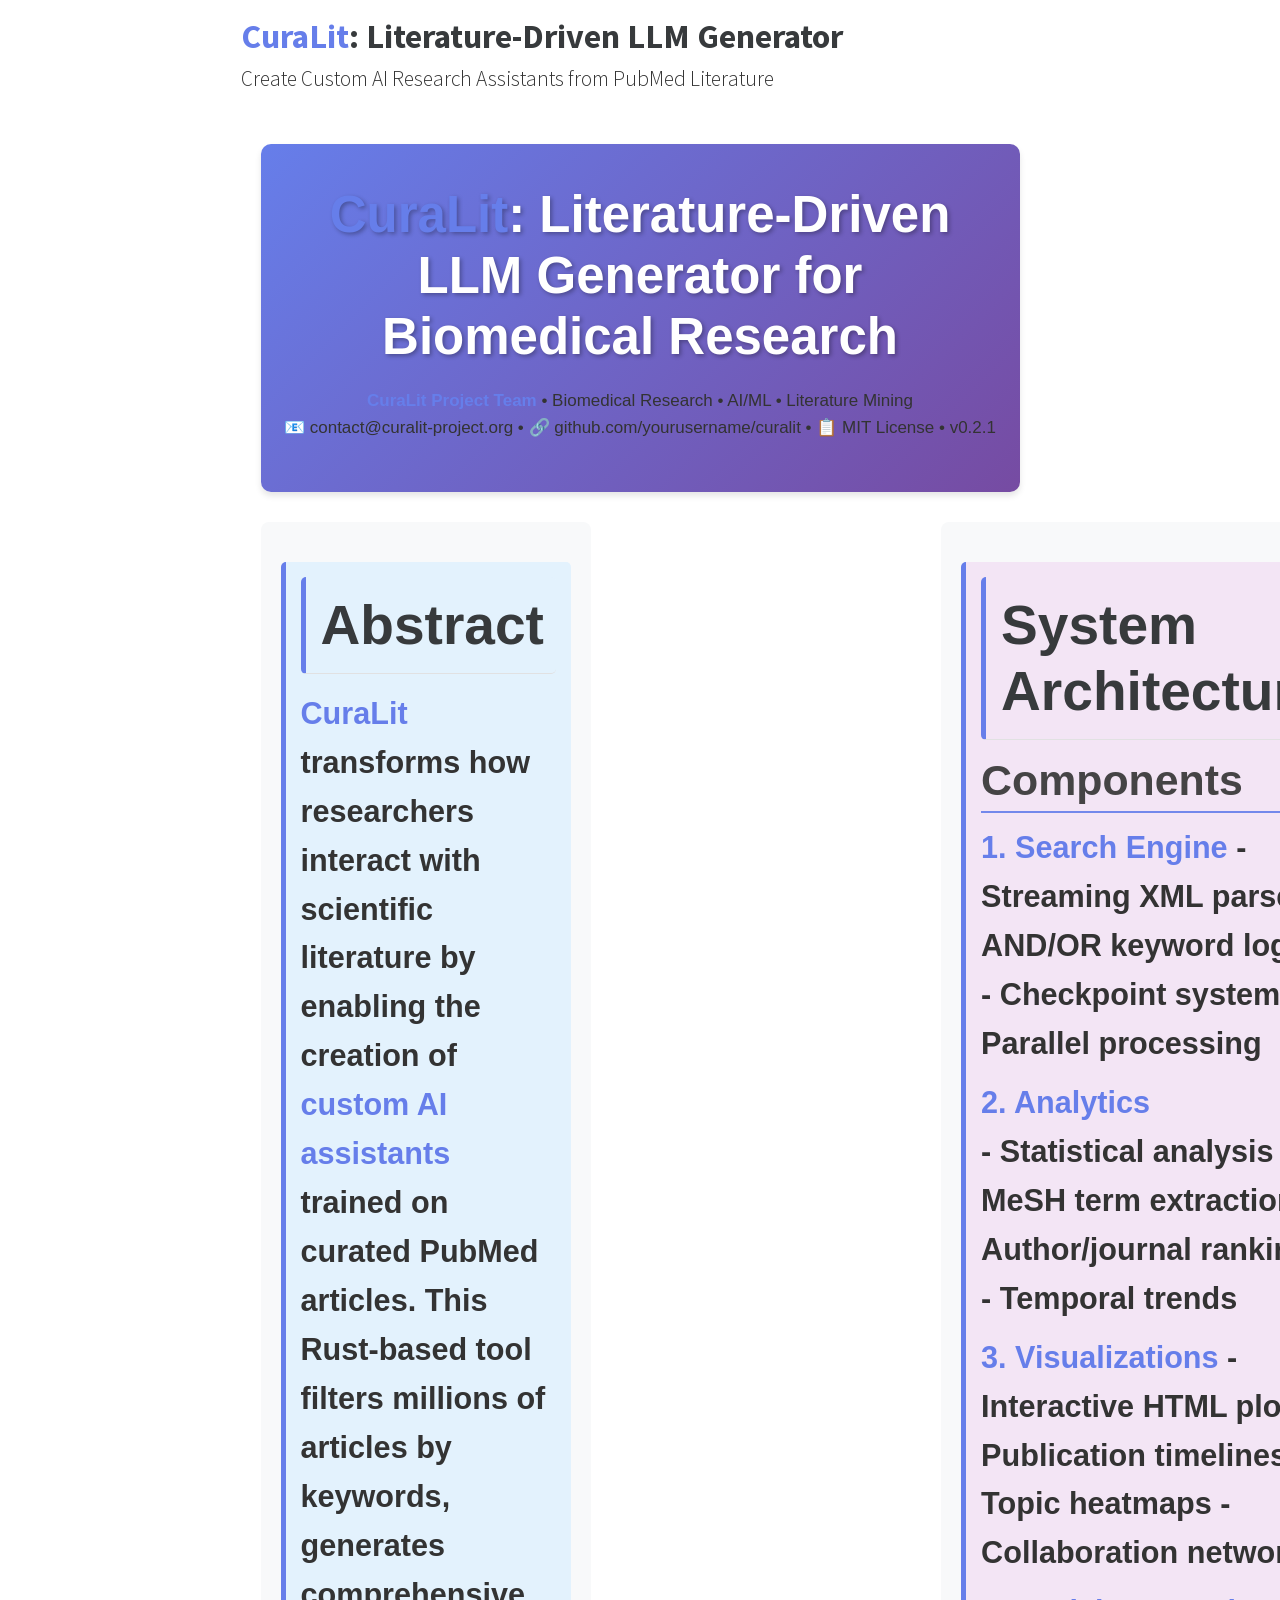
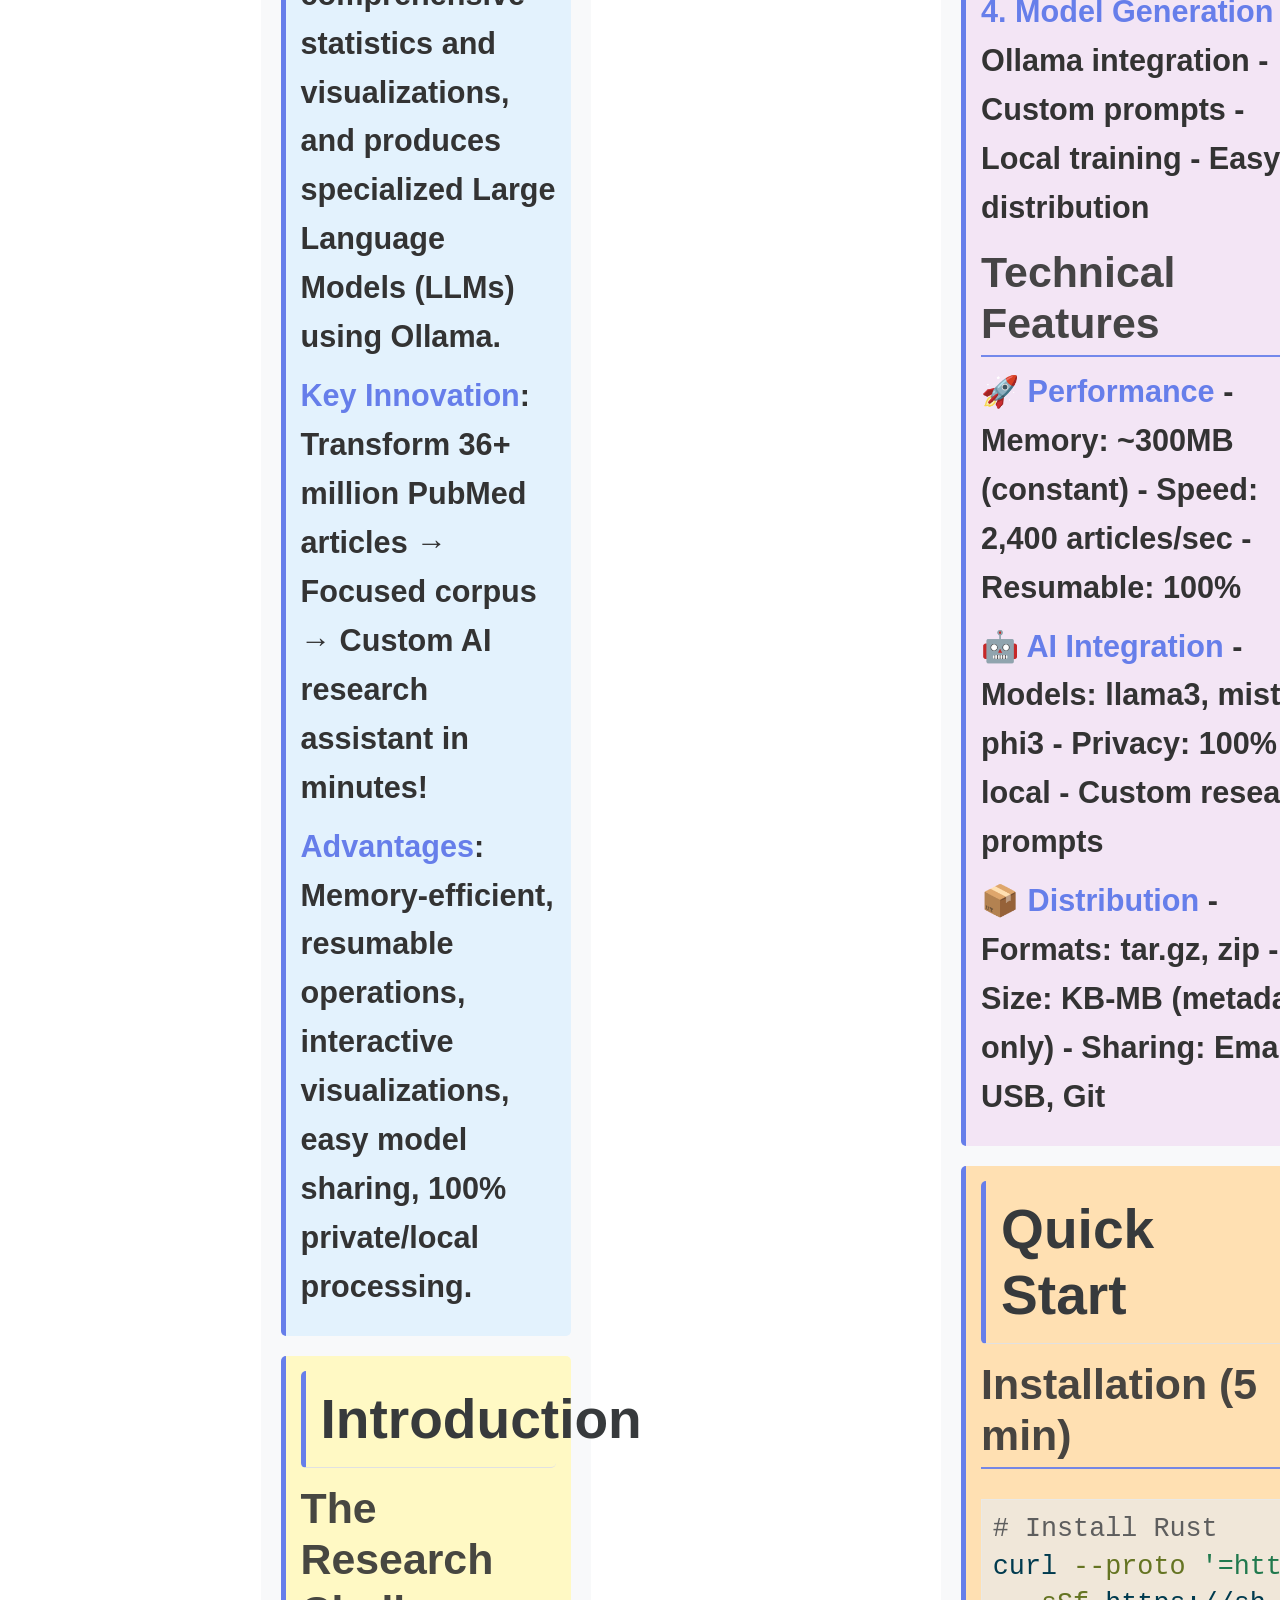
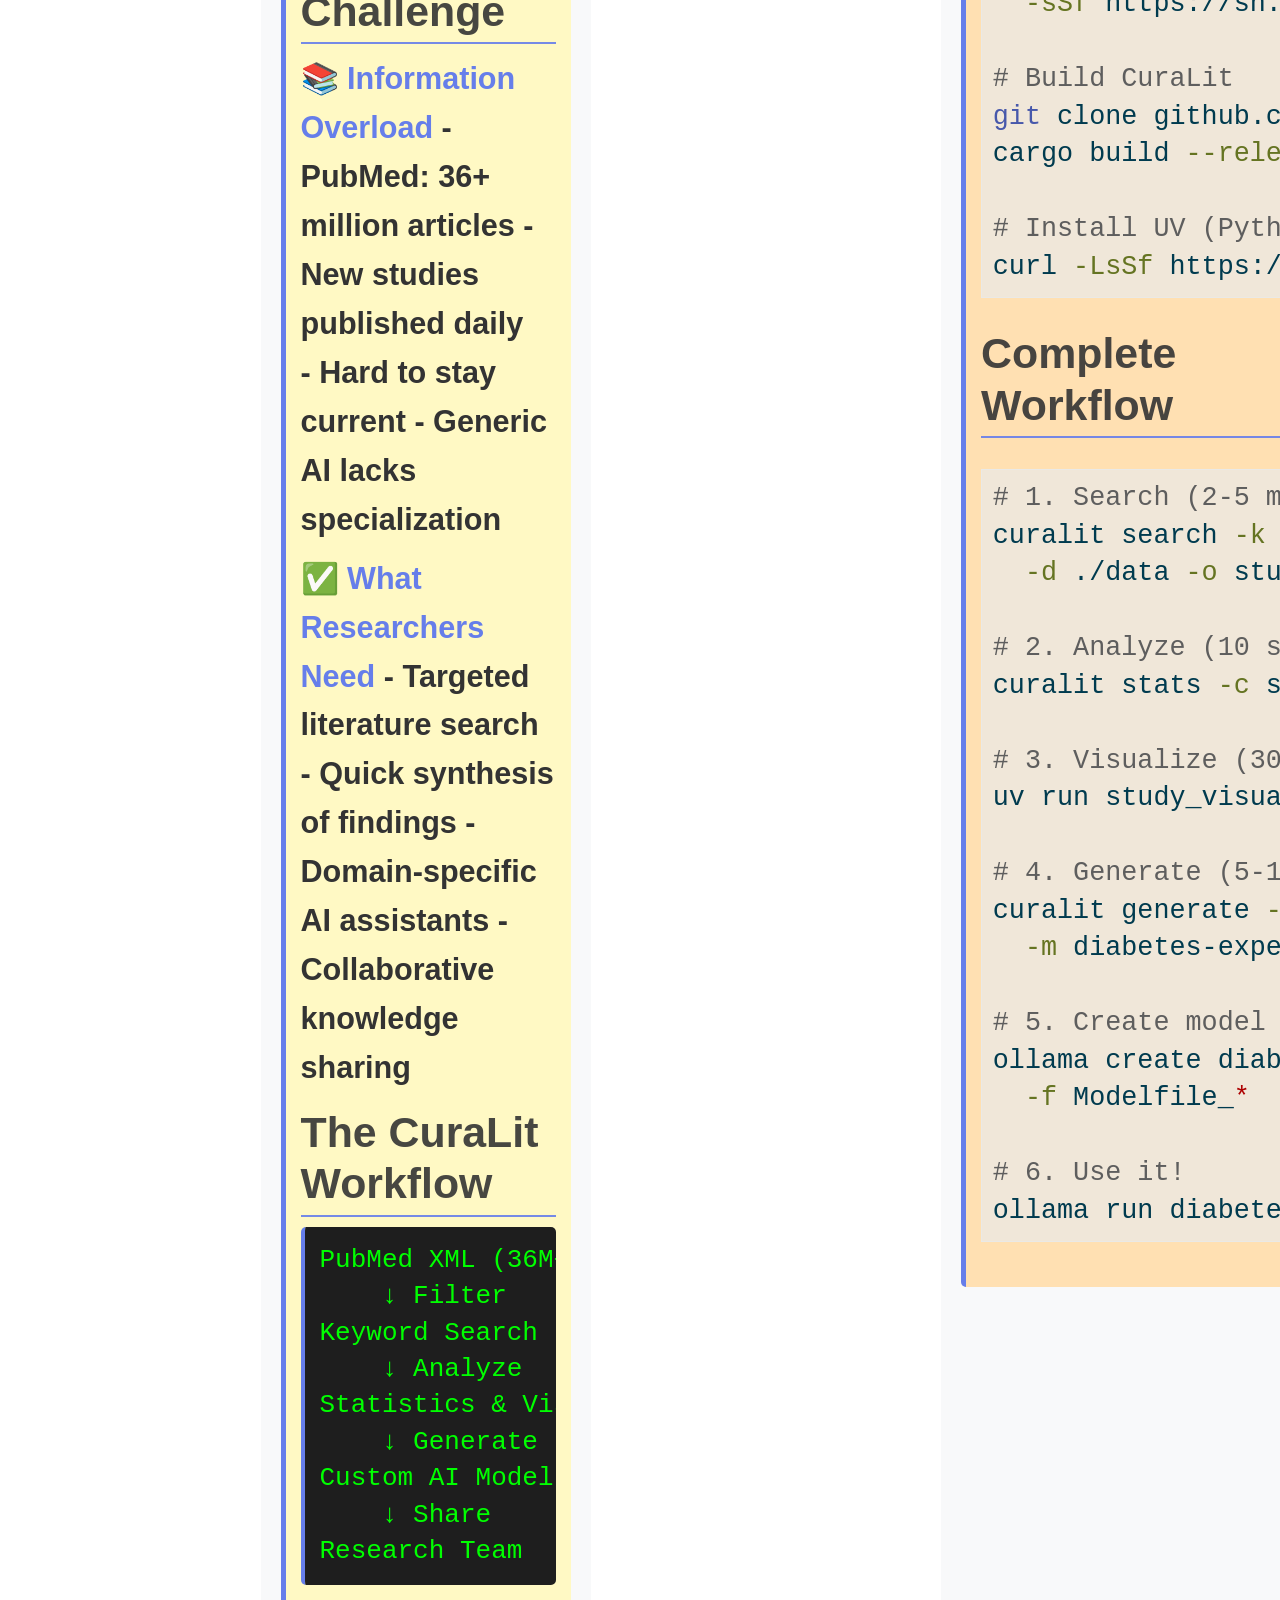
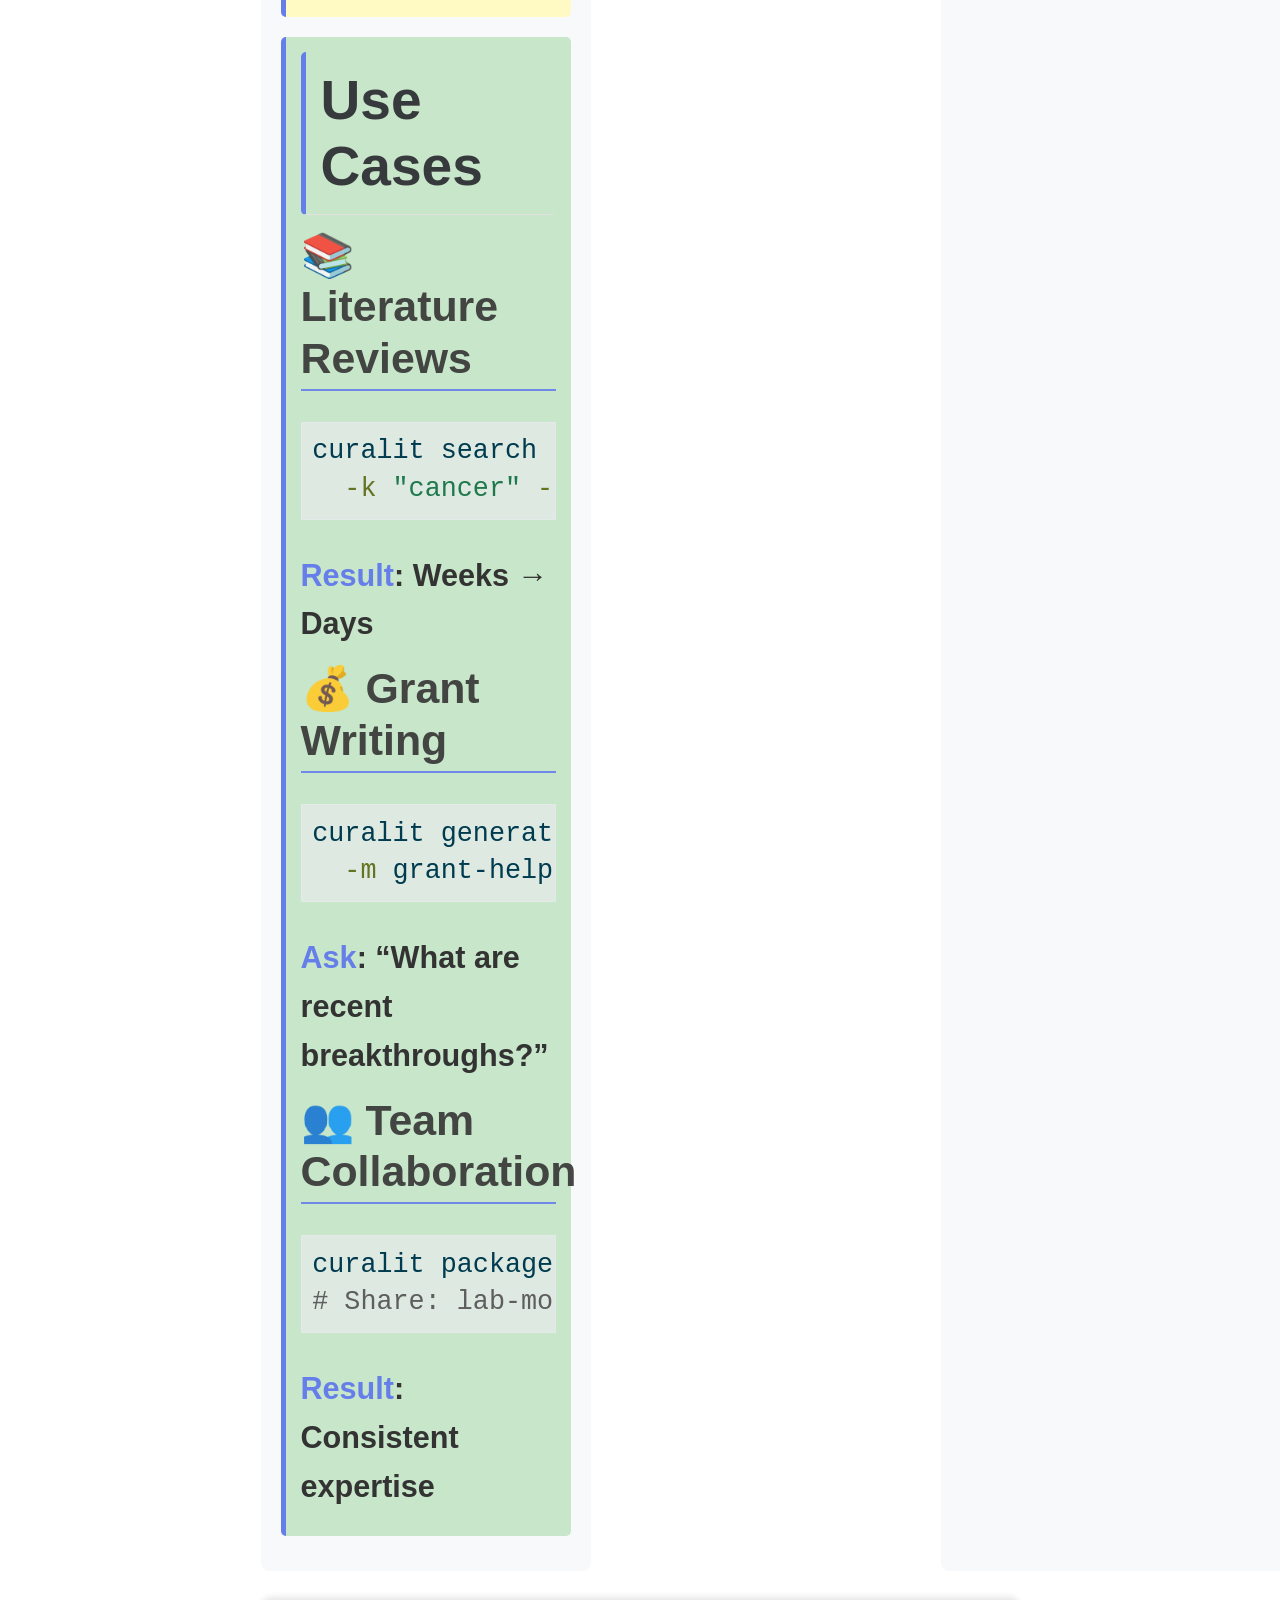
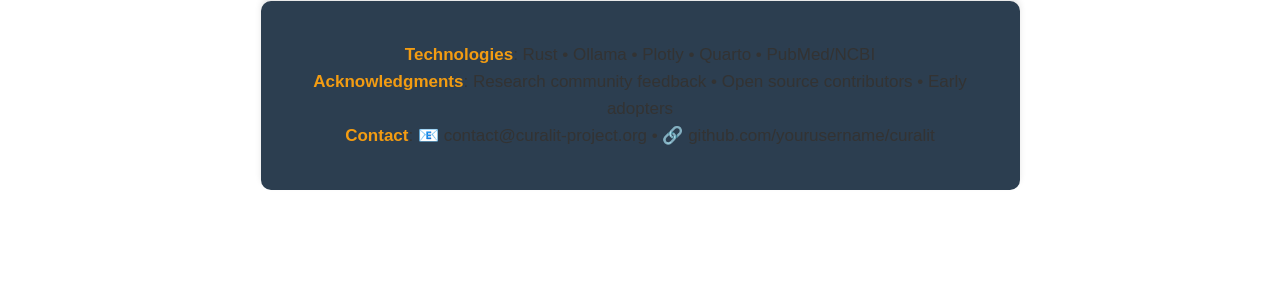
